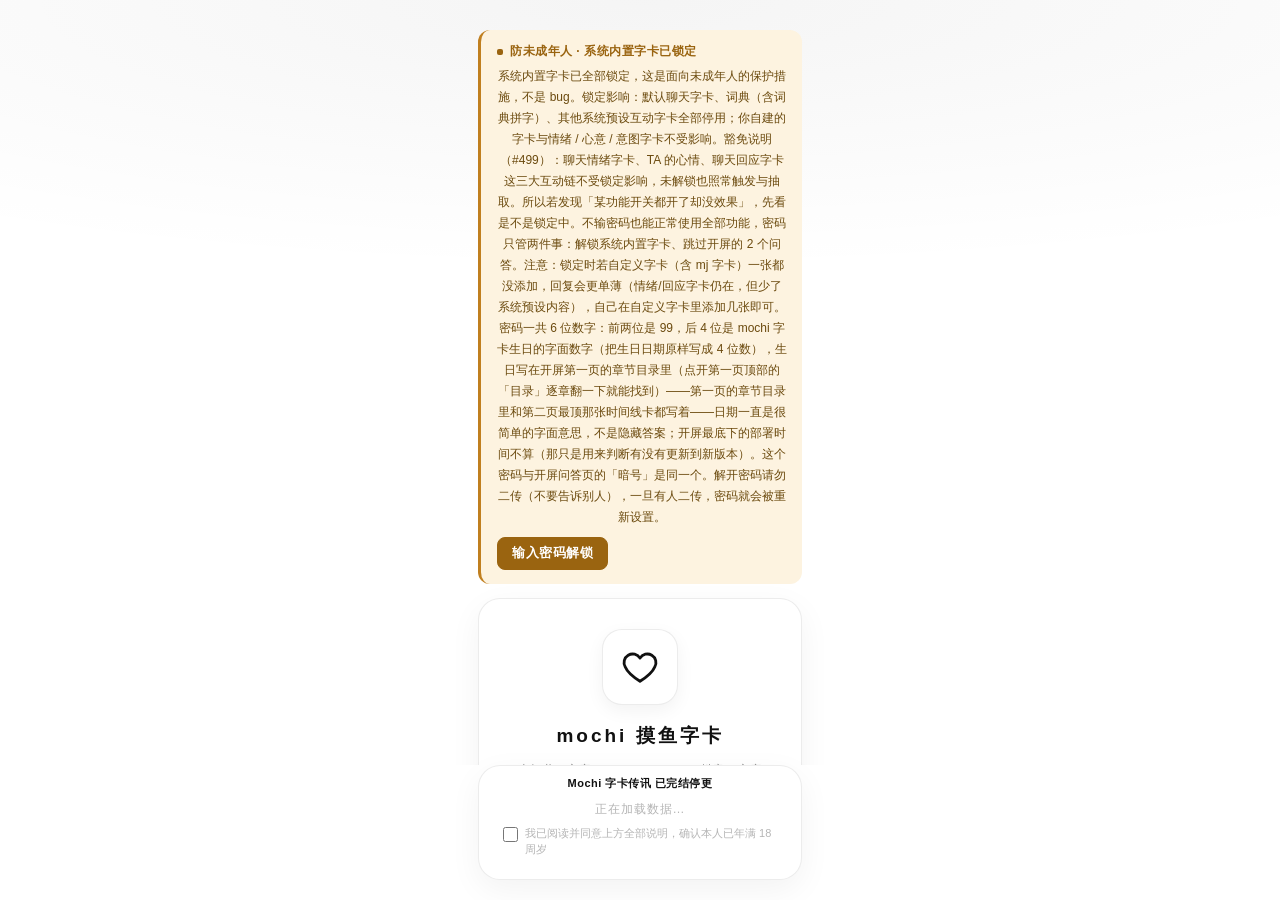
==== index.html @ 61e25085 "feat: update workspace Co-authored-by: traeagent <traeagent@users.noreply.github.com>" ====
<!DOCTYPE html>
<html lang="zh-CN">
<head>
<meta charset="UTF-8">
<meta name="viewport" content="width=device-width, initial-scale=1.0, minimum-scale=1.0, maximum-scale=1.0, user-scalable=no, viewport-fit=cover, interactive-widget=resizes-visual">
<title>辰光玥影</title>
<meta name="description" content="字卡传讯">
<meta name="theme-color" content="#e9e9e9">
<link rel="manifest" href="./manifest.json">
<!-- v3.5.158：站点图标用带 mochi 字母的 icon-512——Chrome 安卓通知左侧小图标取自站点图标 -->
<link rel="icon" type="image/png" sizes="512x512" href="./icon-512.png">
<link rel="icon" type="image/png" sizes="192x192" href="./icon-192.png">
<link rel="apple-touch-icon" href="./icon-180.png">
<meta name="apple-mobile-web-app-capable" content="yes">
<meta name="mobile-web-app-capable" content="yes">
<meta name="apple-mobile-web-app-status-bar-style" content="black-translucent">
<meta name="apple-mobile-web-app-title" content="Mochi">
<meta name="format-detection" content="telephone=no,address=no,email=no">
<!-- v3.6.x：全局无 Referer——网易云外链（music.163.com/song/media/outer/url）
     对带 Referer 的请求返回 403（防盗链），移动端 WebView/Edge 对
     audio.referrerPolicy 属性支持不完整，页面级 meta 是更可靠的保证 -->
<meta name="referrer" content="no-referrer">
<!-- v3.27.x 三档主题的启动落位（#252 收口）：浅色/深色按存储直挂；auto 档此前头部
     脚本只认 dark、系统深色的 auto 用户会先白闪再由 personalize.js 纠正（FOUC）。
     另：旧版本残留的 data-theme 属性在此强制清掉，保证「选浅色」真回浅色。 -->
<script>try{var _tm=localStorage.getItem('xy-home-v2:theme-mode');if(_tm==='dark'||(_tm!=='light'&&window.matchMedia&&matchMedia('(prefers-color-scheme: dark)').matches))document.documentElement.setAttribute('data-theme','dark');else document.documentElement.removeAttribute('data-theme');}catch(e){}</script>
<style>
* { margin:0; padding:0; box-sizing:border-box; -webkit-tap-highlight-color:transparent; }
:root {
color-scheme:only light;
--ink:#111111; --muted:#8a8a8a; --line:#e6e6e6;
--page-bg:#e9e9e9; --page-bg-grad:#f6f6f6;
--phone-bg-a:#ffffff; --phone-bg-b:#f2f2f2; --phone-inset:#e8e8e8;
--card-bg:#ffffff; --card-bg-97:rgba(255,255,255,.97); --card-border:rgba(0,0,0,.1); --card-shadow:rgba(0,0,0,.04);
--input-bg:#ffffff; --input-border:#e0e0e0; --input-focus-border:#999;
--btn-bg:#111111; --btn-ink:#ffffff; --btn-cancel-bg:#eeeeee; --btn-cancel-ink:#555555;
--overlay-bg:rgba(0,0,0,.35); --static-bg:rgba(0,0,0,.04); --track-bg:#e0e0e0;
--hint-ink:#b5b5b5; --soft-ink:#555555; --pill-border:#ddd;
--danger-soft:#fff5f5; --danger-ink:#a32d2d;
--glass-bg:rgba(255,255,255,.92);
--bg-a:#ffffff; --bg-b:#ffffff;
--shadow-strong:rgba(0,0,0,.12);
--desk-font-scale:1;
--desk-card-scale:1;
}
[data-theme="dark"] {
color-scheme:dark;
--ink:#f0f0f0; --muted:#8a8a8a; --line:#333333;
--page-bg:#0c0c0c; --page-bg-grad:#1a1a1a;
--phone-bg-a:#1c1c1c; --phone-bg-b:#0e0e0e; --phone-inset:rgba(255,255,255,.08);
--card-bg:#1e1e1e; --card-bg-97:rgba(30,30,30,.97); --card-border:rgba(255,255,255,.1); --card-shadow:rgba(0,0,0,.4);
--input-bg:#2a2a2a; --input-border:#3a3a3a; --input-focus-border:#666;
--btn-bg:#f0f0f0; --btn-ink:#111111; --btn-cancel-bg:#2a2a2a; --btn-cancel-ink:#aaaaaa;
--overlay-bg:rgba(0,0,0,.6); --static-bg:rgba(255,255,255,.06); --track-bg:#3a3a3a;
--hint-ink:#666666; --soft-ink:#aaaaaa; --pill-border:#3a3a3a;
--danger-soft:rgba(163,45,45,.18); --danger-ink:#ef9a9a;
--glass-bg:rgba(30,30,30,.92);
--bg-a:#1c1c1c; --bg-b:#0e0e0e;
--shadow-strong:rgba(0,0,0,.5);
}
html,body { overflow-x:hidden;
min-height:100vh;
font-family:'PingFang SC','Microsoft YaHei',-apple-system,sans-serif;
background:radial-gradient(80% 60% at 50% 0%, var(--page-bg-grad) 0%, transparent 60%), var(--page-bg);
display:flex; align-items:center; justify-content:center;
color:var(--ink);
-webkit-text-size-adjust:100%; text-size-adjust:100%;
overscroll-behavior:none;
}
* { -webkit-text-size-adjust:none; text-size-adjust:100%; }
body { height:100vh; padding:24px; box-sizing:border-box; margin:0; }
@supports (height: 100dvh) { body { height:100dvh; } }
html { margin:0; padding:0; }
.splash {
position:fixed; inset:0; z-index:999;
background:radial-gradient(130% 42% at 50% 0%, var(--sp-glow) 0%, transparent 72%), var(--card-bg);
display:flex; flex-direction:column; align-items:center;
transition:opacity .4s ease;
}
.splash.hide { opacity:0; pointer-events:none; display:none; }
.splash:not(.hide) ~ .phone { visibility:hidden; }
.splash-box {
flex:1; min-height:0; width:100%; overflow-y:auto;
display:flex; flex-direction:column; align-items:center;
box-sizing:border-box; text-align:center; padding:30px 18px 18px;
scrollbar-width:none; -ms-overflow-style:none;
}
.splash-box::-webkit-scrollbar { display:none; }
.splash-mustread { width:min(324px, 100%); box-sizing:border-box; display:flex; flex-direction:column; align-items:stretch; margin:0 0 14px; }
.splash-mustread > * { margin:0 0 14px !important; }
.splash-mustread > *:last-child { margin-bottom:0 !important; }
.splash-brandcard {
width:min(324px, 100%); box-sizing:border-box;
padding:30px 22px 24px;
background:var(--card-bg); border:1px solid var(--sp-line);
border-radius:22px;
box-shadow:0 10px 32px rgba(0,0,0,.05);
display:flex; flex-direction:column; align-items:center;
animation:splash-fade-up .6s ease .04s backwards;
}
.splash-brandcard .splash-logo {
width:76px; height:76px; margin:0 auto 18px;
border-radius:20px;
background:var(--card-bg); border:1px solid var(--sp-line);
box-shadow:0 6px 18px rgba(0,0,0,.05);
display:flex; align-items:center; justify-content:center;
animation:splash-pop .7s ease .1s backwards;
}
.splash-logo svg { width:38px; height:38px; }
.splash-title { font-size:19px; font-weight:800; letter-spacing:3px; color:var(--ink); }
.splash-brand { margin-top:10px; font-size:11px; color:var(--muted); letter-spacing:1.2px; line-height:1.9; }
.splash-source { margin-top:16px; padding-top:16px; border-top:1px solid var(--sp-line); text-align:center; width:100%; }
.splash-source-line { font-size:9px; color:var(--hint-ink); line-height:1.9; letter-spacing:0; white-space:nowrap; }
.splash-source-line.splash-clarify { white-space:normal; padding:0 14px; line-height:1.95; }
.splash-license .splash-source-line { white-space:normal; padding:0 14px; }
.splash-source-url { color:var(--ink); font-weight:600; }
.splash-footcard {
width:min(324px, 100%); box-sizing:border-box;
padding:10px 18px calc(12px + var(--mochi-safe-bottom,env(safe-area-inset-bottom,0px)));
background:var(--card-bg); border:1px solid var(--sp-line);
border-radius:22px;
box-shadow:0 10px 32px rgba(0,0,0,.05);
display:flex; flex-direction:column; align-items:center;
margin-bottom:calc(var(--mochi-safe-bottom,env(safe-area-inset-bottom,0px)) + 20px);
animation:splash-fade-up .6s ease .4s backwards;
}
.splash-ver {
display:flex; flex-flow:row wrap; align-items:baseline; justify-content:center; gap:1px 8px;
line-height:1.4;
}
.splash-ver .sv-app { font-size:11px; font-weight:700; color:var(--ink); letter-spacing:.5px; }
.splash-notice {
margin:16px auto 0; width:min(324px, 100%); text-align:left;
background:var(--card-bg); border:1px solid var(--sp-line);
border-radius:22px; padding:22px 20px 24px;
box-shadow:0 10px 32px rgba(0,0,0,.05);
animation:splash-fade-up .6s ease .32s backwards;
}
.splash-notice-title { font-size:15px; font-weight:800; color:var(--ink); text-align:center; margin-bottom:6px; letter-spacing:2px; }
.splash-notice-sub { font-size:10.5px; font-weight:600; color:var(--muted); text-align:center; margin-bottom:18px; letter-spacing:1.5px; }
.splash-notice-list p { font-size:12px; line-height:1.8; color:var(--soft-ink); }
.splash { --sp-ink:#111111; --sp-soft:rgba(17,17,17,.055); --sp-line:rgba(17,17,17,.08); --sp-glow:rgba(17,17,17,.045); }
[data-theme="dark"] .splash { --sp-ink:#e8e8e8; --sp-soft:rgba(255,255,255,.075); --sp-line:rgba(255,255,255,.12); --sp-glow:rgba(255,255,255,.05); }
.splash-alert {
margin:0 0 14px; padding:12px 15px 13px 16px;
background:var(--sp-soft); border-left:3px solid var(--sp-ink); border-radius:12px;
}
.splash-alert .splash-alert-t {
font-size:12px; font-weight:800; color:var(--sp-ink); letter-spacing:.5px; margin-bottom:6px;
display:flex; align-items:center; gap:7px;
}
.splash-alert .splash-alert-t::before { content:""; width:6px; height:6px; flex:none; border-radius:2px; background:var(--sp-ink); }
.splash-alert p { font-size:12px; line-height:1.75; color:var(--soft-ink); }
.splash-alert p + p { margin-top:6px; }
.splash-alert strong { color:var(--ink); font-weight:800; }
.splash-alert.splash-cardlock { background:#fdf3e0; border-left:3px solid #c07f1f; border-radius:12px; padding:13px 15px 14px 16px; }
.splash-alert.splash-cardlock .splash-alert-t { color:#9a6410; }
.splash-alert.splash-cardlock .splash-alert-t::before { background:#9a6410; }
.splash-alert.splash-cardlock p { color:#6b4a0e; }
.cardlock-actions { margin-top:9px; display:flex; gap:8px; flex-wrap:wrap; user-select:none; -webkit-user-select:none; -webkit-touch-callout:none; touch-action:manipulation; }
.cardlock-btn {
appearance:none; border:1.5px solid #9a6410; background:#9a6410; color:#fff;
font-size:12.5px; font-weight:800; padding:7px 14px; border-radius:8px; letter-spacing:.5px;
}
.cardlock-btn.cardlock-btn-ghost { background:transparent; color:#9a6410; }
.cardlock-state { font-size:12px; font-weight:700; color:#9a6410; margin-top:8px; min-height:1em; }
[data-theme="dark"] .splash-alert.splash-cardlock { background:rgba(192,127,31,.15); border-color:#d99a3a; }
[data-theme="dark"] .splash-alert.splash-cardlock .splash-alert-t { color:#eebb60; }
input.mochi-pick-surface::file-selector-button { display:none; }
input.mochi-pick-surface::-webkit-file-upload-button { display:none; }
[data-theme="dark"] .splash-alert.splash-cardlock .splash-alert-t::before { background:#eebb60; color:#3a2504; }
[data-theme="dark"] .splash-alert.splash-cardlock p { color:#ecd9b0; }
[data-theme="dark"] .cardlock-btn { background:#d99a3a; border-color:#d99a3a; color:#3a2504; }
[data-theme="dark"] .cardlock-btn.cardlock-btn-ghost { background:transparent; color:#eebb60; }
[data-theme="dark"] .cardlock-state { color:#eebb60; }
.splash.under-modal { z-index:80; }
.splash.under-modal ~ .phone { visibility:visible; }
.splash-sec-wrap { counter-reset: notice; }
.splash-sec-wrap + .splash-sec-wrap { margin-top:16px; }
.splash-toc {
margin:0 0 16px;
border:1px solid var(--sp-line); border-radius:14px; overflow:hidden;
background:var(--card-bg);
}
.splash-toc-head {
display:flex; align-items:center; justify-content:space-between; gap:8px;
width:100%; padding:13px 15px;
font-size:13px; font-weight:800; letter-spacing:.5px;
color:var(--ink); background:transparent; border:0; text-align:left;
cursor:pointer; user-select:none; -webkit-tap-highlight-color:transparent;
transition:background .2s ease;
}
.splash-toc-head:active { background:var(--sp-soft); }
.splash-toc-chev {
display:inline-block; width:auto; padding:2px 2px 0; text-align:center;
font-size:11px; line-height:1; color:var(--muted); transition:transform .25s ease;
}
.splash-toc.open .splash-toc-chev { transform:rotate(180deg); }
.splash-toc-body { display:none; border-top:1px solid var(--sp-line); counter-reset: toc; }
.splash-toc.open .splash-toc-body { display:block; }
.splash-toc-chip {
display:flex; align-items:center; gap:10px;
width:100%; padding:12px 15px;
font-size:12px; font-weight:700; line-height:1.2; letter-spacing:.4px;
color:var(--muted); background:transparent; border:0; border-bottom:1px solid var(--sp-line);
text-align:left; cursor:pointer; user-select:none; -webkit-tap-highlight-color:transparent;
transition:color .2s ease, background .2s ease;
}
.splash-toc-chip::before {
counter-increment:toc; content:counter(toc, decimal-leading-zero);
display:inline-block; min-width:20px;
font-size:10px; font-weight:800; letter-spacing:0; color:var(--hint-ink);
font-variant-numeric:tabular-nums;
}
.splash-toc-chip:last-child { border-bottom:0; }
.splash-toc-chip:active { background:var(--sp-soft); }
.splash-toc-chip.active { color:var(--ink); font-weight:800; background:var(--sp-soft); }
.splash-toc-chip.active::before { color:var(--sp-ink); }
.splash-sec-collapsible {
border-radius:14px; overflow:hidden;
background:var(--sp-soft); border:1px solid var(--sp-line);
scroll-margin-top:12px; }
[data-theme="dark"] .splash-sec-collapsible { border-color:var(--sp-line); }
.splash-sec-collapsible .splash-sec {
margin:0; padding:13px 14px; cursor:pointer; user-select:none; -webkit-tap-highlight-color:transparent;
}
.splash-sec-collapsible .splash-sec::after {
content:""; margin-left:auto;
width:7px; height:7px; border-right:1.5px solid var(--sp-ink);
border-bottom:1.5px solid var(--sp-ink);
transform:rotate(-45deg); transition:transform .2s ease;
flex-shrink:0; opacity:.55;
}
.splash-sec-collapsible.is-collapsed .splash-sec-content { display:none; }
.splash-sec-collapsible:not(.is-collapsed) .splash-sec::after { transform:rotate(45deg); }
.splash-sec-collapsible .splash-sec-content {
padding:4px 16px 14px;
background:var(--card-bg);
border-top:1px solid rgba(127,127,127,.1);
}
.splash-sec {
display:flex; align-items:center; gap:9px;
margin-bottom:10px; font-size:13.5px; font-weight:800; color:var(--ink); letter-spacing:.5px;
}
.splash-sec::before { content:""; width:3px; height:15px; border-radius:2px; background:var(--sp-ink); flex-shrink:0; }
.splash-sub { margin:14px 0 7px; font-size:11.5px; font-weight:800; color:var(--ink); letter-spacing:.5px; }
.splash-item { counter-increment:notice; position:relative; padding-left:24px; margin-bottom:10px; line-height:1.75; }
.splash-item:last-child { margin-bottom:0; }
.splash-item::before {
content:counter(notice);
position:absolute; left:0; top:2px;
min-width:17px; height:17px; line-height:16px; text-align:center;
box-sizing:border-box; padding:0 2px; border-radius:9px;
background:var(--sp-soft); color:var(--sp-ink);
font-size:10px; font-weight:800;
}
.splash-notice-list .splash-hl { color:#e8590c; font-weight:800; }
.splash-bullet { position:relative; padding-left:24px; margin-bottom:7px; line-height:1.75; }
.splash-bullet::before {
content:"·"; position:absolute; left:8px; top:-1px;
font-size:15px; font-weight:800; color:var(--sp-ink); line-height:1.6;
}
.splash-enter {
display:inline-block; margin-top:16px; padding:11px 44px;
background:var(--btn-bg); color:var(--btn-ink); font-size:13px; font-weight:700;
border-radius:99px; letter-spacing:3px; cursor:pointer;
-webkit-tap-highlight-color:transparent; user-select:none;
box-shadow:0 8px 22px rgba(0,0,0,.16);
transition:opacity .35s ease, transform .12s ease;
}
.splash-enter:active { opacity:.75; transform:scale(.97); }
.splash-enter.is-disabled { opacity:.3; box-shadow:none; pointer-events:none; }
.splash-enter[hidden] { display:none; }
.splash-enter-hint {
margin-top:8px; font-size:11px; color:var(--hint-ink); letter-spacing:1px;
}
.splash-enter-hint[hidden] { display:none; }
.splash-age {
display:flex; align-items:flex-start; gap:7px;
margin-top:8px; padding:0 6px;
font-size:11px; line-height:1.4; color:var(--hint-ink);
cursor:pointer; -webkit-tap-highlight-color:transparent; user-select:none;
}
.splash-age input[type="checkbox"] {
flex:none; width:15px; height:15px; margin:1px 0 0;
accent-color:var(--btn-bg); cursor:pointer;
}
.splash-age[hidden] { display:none; }
.splash-fold-toggle {
margin:8px auto 0; padding:6px 18px; text-align:center;
font-size:13px; color:var(--hint-ink); cursor:pointer;
border:1px solid var(--card-border,#ddd); border-radius:8px;
background:var(--card-bg,#f8f8f8); -webkit-tap-highlight-color:transparent;
user-select:none;
}
.splash-fold-toggle[hidden] { display:none; }
.splash-box.splash-folded .splash-notice { display:none; }
.splash-btns {
display:flex; align-items:center; justify-content:center; gap:10px;
margin-top:10px;
}
.splash-btns .splash-enter { margin-top:0; }
.splash-loading {
margin-top:10px; font-size:12px; color:var(--hint-ink); letter-spacing:1px;
}
.splash-loading::after {
content:'···';
display:inline-block; width:0; overflow:hidden; vertical-align:bottom;
text-align:left; letter-spacing:1px;
animation:splashDots 1.2s steps(3,end) infinite;
}
@keyframes splashDots { 0% { width:0; } 100% { width:3.2em; } }
.splash-loading[hidden] { display:none; }
.splash-loading-sub {
margin:7px auto 0; max-width:264px;
font-size:10.5px; line-height:1.55; letter-spacing:.2px;
color:var(--hint-ink); opacity:.9;
}
.splash-loading-sub[hidden] { display:none; }
.mochi-data-loading {
margin:18px auto; padding:2px 12px; max-width:280px;
font-size:12px; line-height:1.6; letter-spacing:.5px; text-align:center;
color:var(--hint-ink); opacity:.85;
}
.mochi-data-loading::after {
content:'···';
display:inline-block; width:0; overflow:hidden; vertical-align:bottom;
text-align:left; letter-spacing:1px;
animation:splashDots 1.2s steps(3,end) infinite;
}
.splash-force-enter {
margin-top:10px; font-size:11px; color:var(--hint-ink); letter-spacing:1px;
text-decoration:underline; cursor:pointer; -webkit-tap-highlight-color:transparent;
}
.splash-force-enter:active { opacity:.6; }
.splash-force-enter[hidden] { display:none; }
.splash-mandatory {
position:absolute; inset:0; z-index:20;
background:var(--card-bg);
display:flex; flex-direction:column;
box-sizing:border-box;
padding:22px 18px calc(22px + var(--mochi-safe-bottom,env(safe-area-inset-bottom,0px)));
}
.splash-mandatory[hidden] { display:none; }
.splash-mandatory-scroll {
flex:1; min-height:0; width:min(322px, 100%); margin:0 auto;
overflow-y:auto; box-sizing:border-box; padding:4px 2px 16px;
scrollbar-width:none; -ms-overflow-style:none;
}
.splash-mandatory-scroll::-webkit-scrollbar { display:none; }
.splash-mandatory-head { text-align:center; margin-bottom:16px; }
.splash-mandatory-title { font-size:15px; font-weight:800; color:var(--ink); letter-spacing:1.5px; }
.splash-mandatory-sub { margin-top:6px; font-size:10.5px; font-weight:600; color:var(--muted); letter-spacing:1px; line-height:1.6; }
.splash-mandatory-card {
margin-bottom:14px; padding:13px 15px 14px;
background:var(--sp-soft); border-left:3px solid var(--sp-ink); border-radius:10px;
}
.splash-mandatory-date { font-size:10px; font-weight:700; color:var(--hint-ink); letter-spacing:1px; margin-bottom:6px; }
.splash-mandatory-h { font-size:13.5px; font-weight:800; color:var(--ink); letter-spacing:.5px; margin-bottom:9px; }
.splash-mandatory-body p { font-size:12px; line-height:1.85; color:var(--soft-ink); }
.splash-mandatory-body p + p { margin-top:6px; }
.splash-mandatory-body .mnum { padding-left:14px; position:relative; font-weight:700; color:var(--ink); }
.splash-mandatory-body .mnum::before { content:"·"; position:absolute; left:3px; top:0; color:var(--sp-ink); font-weight:800; }
.splash-mandatory-body .mtag { text-align:right; font-size:10.5px; color:var(--hint-ink); margin-top:10px; }
.splash-mandatory-fold { margin-bottom:14px; }
.splash-mandatory-fold-sum {
display:flex; align-items:center; justify-content:space-between; gap:8px;
padding:12px 15px; font-size:11.5px; font-weight:700; letter-spacing:.3px; color:var(--ink);
background:var(--sp-soft); border-left:3px solid var(--hint-ink); border-radius:10px;
cursor:pointer; list-style:none; -webkit-tap-highlight-color:transparent;
}
.splash-mandatory-fold-sum::-webkit-details-marker { display:none; }
.splash-mandatory-fold-sum::after { content:"▾"; font-size:11px; color:var(--hint-ink); }
.splash-mandatory-fold[open] > .splash-mandatory-fold-sum { margin-bottom:12px; }
.splash-mandatory-fold[open] > .splash-mandatory-fold-sum::after { content:"▴"; }
.splash-mandatory-end { text-align:center; font-size:11px; color:var(--hint-ink); letter-spacing:2px; padding:2px 0 4px; }
.splash-mandatory-foot {
width:min(322px, 100%); margin:0 auto; box-sizing:border-box;
display:flex; flex-direction:column; align-items:center;
padding:12px 18px 0;
}
.splash-mandatory-hint { margin-bottom:12px; font-size:11px; color:var(--hint-ink); letter-spacing:1px; }
.splash-mandatory-hint[hidden] { display:none; }
.splash-mandatory-enter {
display:inline-block; padding:12px 34px;
background:var(--btn-bg); color:var(--btn-ink); font-size:13px; font-weight:700;
border-radius:99px; letter-spacing:2px; cursor:pointer;
-webkit-tap-highlight-color:transparent; user-select:none;
box-shadow:0 3px 10px rgba(0,0,0,.12);
transition:opacity .35s ease, transform .12s ease;
}
.splash-mandatory-enter:active { opacity:.75; transform:scale(.97); }
.splash-mandatory-enter.is-disabled { opacity:.3; box-shadow:none; pointer-events:none; }
@keyframes splash-pop {
0% { transform:scale(.8); opacity:0; }
100% { transform:scale(1); opacity:1; }
}
@keyframes splash-fade-up {
0% { opacity:0; transform:translateY(14px); }
100% { opacity:1; transform:translateY(0); }
}
.phone {
box-sizing:border-box;
width:390px; max-width:100vw; flex-shrink:0; position:relative;
height:min(844px, calc(100dvh - 48px));
height:min(844px, calc(100vh - 48px));
min-height:min(120px, 18vh);
min-height:min(120px, 18dvh);
border-radius:44px; padding:16px calc(18px + var(--mochi-side-adj,0px)) 18px;
display:flex; flex-direction:column;
overflow:hidden; overflow:clip;
box-shadow:0 30px 70px rgba(0,0,0,.1), inset 0 0 0 1px var(--phone-inset);
background:
linear-gradient(168deg, var(--bg-a, #ffffff) 0%, var(--bg-b, #f2f2f2) 100%);
}
@media (max-width: 900px) {
html, body { padding:0; min-height:100vh; min-height:100svh; min-height:100dvh; background:var(--bg-b, #fff); }
html:not(.ios-pwa-standalone), html:not(.ios-pwa-standalone) body { overflow:hidden; align-items:flex-start; }
.phone {
box-sizing:border-box;
width:100vw; height:100vh;
border-radius:0; box-shadow:none;
padding:0 calc(18px + var(--mochi-side-adj,0px)) 18px;
}
@supports (height: 100dvh) { .phone { height:100svh; height:100dvh; } }
.statusbar {
padding-top:max(calc(14px + var(--mochi-safe-top, env(safe-area-inset-top, 0px))), 14px);
padding-bottom:10px;
}
}
html.force-mobile, html.force-mobile body { padding:0; min-height:100vh; min-height:100svh; min-height:100dvh; background:var(--bg-b, #fff); }
html.force-mobile:not(.ios-pwa-standalone), html.force-mobile:not(.ios-pwa-standalone) body { overflow:hidden; align-items:flex-start; }
html.force-mobile .phone {
box-sizing:border-box;
width:100vw; height:100vh;
border-radius:0; box-shadow:none;
padding:0 calc(18px + var(--mochi-side-adj,0px)) 18px;
}
@supports (height: 100dvh) { html.force-mobile .phone { height:100svh; height:100dvh; } }
html.force-mobile .statusbar {
padding-top:max(calc(14px + var(--mochi-safe-top, env(safe-area-inset-top, 0px))), 14px);
padding-bottom:10px;
}
html.force-mobile .phone input:not([readonly]):not([type="checkbox"]):not([type="radio"]):not([type="range"]):not([type="file"]):not([type="color"]):not([type="hidden"]):not([type="date"]):not([type="time"]):not([type="datetime-local"]):not([type="month"]):not([type="week"]):not([type="button"]):not([type="submit"]):not([type="reset"]),
html.force-mobile .phone textarea:not([readonly]),
html.force-mobile .phone select,
html.force-mobile .phone [contenteditable="true"] { font-size:16px; }
html.force-mobile, html.force-mobile body, html.force-mobile * { touch-action: manipulation; }
html.force-mobile, html.force-mobile body, html.force-mobile .phone, html.force-mobile img { -webkit-touch-callout:none; }
html.force-mobile .tabbar { margin-bottom:var(--mochi-safe-bottom,env(safe-area-inset-bottom,0px)); }
html.force-mobile .phone .page.full .chat-input-row {
margin: 0; border-radius: 0;
border-left: none; border-right: none; border-bottom: none;
padding-left: 12px; padding-right: 12px; padding-top: 10px;
padding-bottom: calc(10px + var(--mochi-safe-bottom,env(safe-area-inset-bottom,0px)));
}
html.force-mobile .phone .page.full .chat-head { padding-top: calc(10px + var(--mochi-safe-top, env(safe-area-inset-top, 0px))); }
html.force-mobile .phone .page.full { padding-bottom: 0; }
html.force-mobile #page-chat { background: var(--page-bg-grad); }
html.force-mobile button, html.force-mobile .app, html.force-mobile .set-row,
html.force-mobile .tab, html.force-mobile .msg, html.force-mobile .feed-post,
html.force-mobile .mail-item { -webkit-tap-highlight-color:transparent; }
.fs-active .phone, .fs-css-active .phone {
width:100vw; height:100vh;
max-width:none; border-radius:0; box-shadow:none;
padding:0 calc(18px + var(--mochi-side-adj,0px)) 18px;
}
@supports (height: 100dvh) { .fs-active .phone, .fs-css-active .phone { height:100svh; height:100dvh; } }
@media (display-mode: fullscreen) {
.phone {
width:100vw; height:100vh;
max-width:none; border-radius:0; box-shadow:none;
padding:0 calc(18px + var(--mochi-side-adj,0px)) 18px;
}
@supports (height: 100dvh) { .phone { height:100svh; height:100dvh; } }
}
html.ios-vv-fit:not(.ios-pwa-standalone) .phone,
html.tablet.ios-vv-fit:not(.ios-pwa-standalone) .phone { height:min(var(--mochi-ios-h, 100vh), 100vh); }
@supports (height: 100dvh) {
html.ios-vv-fit:not(.ios-pwa-standalone) .phone,
html.tablet.ios-vv-fit:not(.ios-pwa-standalone) .phone { height:min(var(--mochi-ios-h, 100dvh), 100dvh); }
}
.ios-pwa-standalone .phone,
html.tablet.ios-pwa-standalone .phone { height:min(100vh, var(--mochi-ios-h, 100vh)); }
@supports (height: 100dvh) {
.ios-pwa-standalone .phone,
html.tablet.ios-pwa-standalone .phone { height:min(100vh, var(--mochi-ios-h, 100dvh)); }
}
.ios-pwa-standalone.ios-fs-active .phone,
html.tablet.ios-pwa-standalone.ios-fs-active .phone {
height:var(--mochi-ios-h, 100vh);
padding-top:max(var(--mochi-safe-top, env(safe-area-inset-top, 0px)), 12px);
padding-bottom:0;
}
html.ios-pwa-standalone.ios-fs-active,
html.ios-pwa-standalone.ios-fs-active body { height:var(--mochi-ios-h, 100vh); min-height:0; overflow:hidden;
}
html.ios-pwa-standalone,
html.ios-pwa-standalone body { background: var(--bg-b); }
html.ios-pwa-standalone.ios-cover-top,
html.ios-pwa-standalone.ios-cover-top body { height:var(--mochi-ios-h, 100vh); min-height:0; align-items:flex-start; }
@supports (height: 100dvh) { html.ios-pwa-standalone.ios-cover-top body { height:var(--mochi-ios-h, 100dvh); } }
@media (display-mode: standalone) {
html, body { background: var(--bg-b); }
}
@media (max-width: 900px) {
.phone input:not([readonly]):not([type="checkbox"]):not([type="radio"]):not([type="range"]):not([type="file"]):not([type="color"]):not([type="hidden"]):not([type="date"]):not([type="time"]):not([type="datetime-local"]):not([type="month"]):not([type="week"]):not([type="button"]):not([type="submit"]):not([type="reset"]),
.phone textarea:not([readonly]),
.phone select,
.phone [contenteditable="true"] {
font-size:16px;
}
html, body, * { touch-action: manipulation; }
html, body, .phone, img { -webkit-touch-callout:none; }
}
@media (max-width: 900px) {
.tabbar {
margin-bottom:var(--mochi-safe-bottom,env(safe-area-inset-bottom,0px));
}
.phone .page.full .chat-input-row {
margin: 0;
border-radius: 0;
border-left: none; border-right: none; border-bottom: none;
padding-left: 12px; padding-right: 12px;
padding-top: 10px;
padding-bottom: calc(10px + var(--mochi-safe-bottom,env(safe-area-inset-bottom,0px)));
}
.phone .page.full .chat-head { padding-top: calc(10px + var(--mochi-safe-top, env(safe-area-inset-top, 0px))); }
.phone .page.full { padding-bottom: 0; }
#page-chat { background: var(--page-bg-grad); }
.phone .chat-input { will-change:transform; }
.phone .chat-input:focus { transform: translateZ(0); }
}
@media (display-mode: fullscreen) {
.phone .page.full .chat-head { padding-top: max(env(safe-area-inset-top, 0px), 12px); }
.phone .page.full .gs-title, .phone .page.full .card-tabs,
.phone .page.full .div-h-title, .phone .page.full .stats-top-name { padding-top: max(env(safe-area-inset-top, 0px), 12px); }
}
.fs-active .phone .page.full .chat-head { padding-top: max(env(safe-area-inset-top, 0px), 12px); }
.fs-active .phone .page.full .gs-title, .fs-active .phone .page.full .card-tabs,
.fs-active .phone .page.full .div-h-title, .fs-active .phone .page.full .stats-top-name { padding-top: max(env(safe-area-inset-top, 0px), 12px); }
html.ios-native-fs .phone .page.full .chat-head,
html.ios-native-fs .phone .page.full .gs-title,
html.ios-native-fs .phone .page.full .card-tabs,
html.ios-native-fs .phone .page.full .div-h-title,
html.ios-native-fs .phone .page.full .stats-top-name { padding-top: 10px; }
.ios-fs-active .phone .page.full .chat-head,
.ios-fs-active .phone .page.full .gs-title,
.ios-fs-active .phone .page.full .card-tabs,
.ios-fs-active .phone .page.full .div-h-title,
.ios-fs-active .phone .page.full .stats-top-name { padding-top: 10px; }
html.ios-fs-active .phone .statusbar { padding-top:14px; }
html.tablet.ios-pwa-standalone.ios-fs-active .phone .statusbar { display:none; }
@media (max-width: 900px) {
.fs-css-active .phone { padding-top: max(env(safe-area-inset-top, 0px), 12px); }
}
html.tablet body { padding:0; }
html.tablet .phone {
width:100vw; max-width:none; flex-shrink:0;
height:100vh;
border-radius:0; box-shadow:none;
padding:0 calc(18px + var(--mochi-side-adj,0px)) 18px;
}
@supports (height: 100dvh) { html.tablet .phone { height:100svh; height:100dvh; } }
html.tablet .phone.no-statusbar { padding:0; }
html.tablet .statusbar {
padding-top:max(calc(14px + var(--mochi-safe-top, env(safe-area-inset-top, 0px))), 14px);
padding-bottom:10px;
}
html.tablet.fs-active .phone, html.tablet.fs-css-active .phone { width:100vw; max-width:none; }
html.tablet.ios-fs-active .phone { width:100vw; max-width:none; }
@media (display-mode: fullscreen) { html.tablet .phone { width:100vw; max-width:none; } }
html.tablet.ios-fs-active .phone { padding-top:max(env(safe-area-inset-top, 0px), 12px); }
html.tablet .phone .page.full .chat-input-row {
margin:0; border-radius:0;
border-left:none; border-right:none; border-bottom:none;
padding-left:12px; padding-right:12px;
padding-top:10px;
padding-bottom:calc(10px + var(--mochi-safe-bottom,env(safe-area-inset-bottom,0px)));
}
html.tablet .phone .page.full .chat-head { padding-top:calc(10px + var(--mochi-safe-top, env(safe-area-inset-top, 0px))); }
html.tablet .phone .page.full { padding-bottom:0; }
html.tablet #page-chat { background:var(--page-bg-grad); }
html.tablet .tabbar { margin-bottom:var(--mochi-safe-bottom,env(safe-area-inset-bottom,0px)); }
html.tablet .app .app-ico { width:64px; height:64px; }
html.tablet .app .app-name { font-size:12px; }
html.tablet .msg:not(.msg-ask):not(.msg-center) { max-width:70%; }
html.tablet .modal { width:min(320px, 82vw); }
html.tablet .phone input:not([readonly]):not([type="checkbox"]):not([type="radio"]):not([type="range"]):not([type="file"]):not([type="color"]):not([type="hidden"]):not([type="date"]):not([type="time"]):not([type="datetime-local"]):not([type="month"]):not([type="week"]):not([type="button"]):not([type="submit"]):not([type="reset"]),
html.tablet .phone textarea:not([readonly]),
html.tablet .phone select,
html.tablet .phone [contenteditable="true"] { font-size:16px; }
html.tablet, html.tablet * { touch-action:manipulation; }
html.tablet body, html.tablet .phone, html.tablet img { -webkit-touch-callout:none; }
@media (orientation: landscape) and (min-width: 1024px) {
html.tablet .phone { width:100vw; } html.tablet .msg:not(.msg-ask):not(.msg-center) { max-width:min(70%, 460px); }
html.tablet .modal { width:min(360px, 82vw); }
}
.cc-import-progress {
position:fixed; inset:0; z-index:99999;
background:rgba(0,0,0,.45);
display:flex; align-items:center; justify-content:center;
}
.cc-import-progress[hidden] { display:none; }
.cc-ip-box {
width:min(280px, 84vw); background:var(--card-bg); border-radius:18px;
padding:22px 20px 18px; text-align:center;
box-shadow:0 20px 50px rgba(0,0,0,.18);
}
.cc-ip-title { font-size:15px; font-weight:700; margin-bottom:12px; }
.cc-ip-bar {
height:8px; border-radius:99px; background:var(--track-bg); overflow:hidden; margin:14px 0 10px;
}
.cc-ip-fill {
height:100%; width:0%; border-radius:99px; background:var(--btn-bg);
transition:width .25s ease;
}
.cc-ip-sub { font-size:12px; color:var(--muted); min-height:16px; }
@media (max-width: 900px) {
button, .app, .set-row, .tab, .msg, .feed-post, .mail-item {
-webkit-tap-highlight-color:transparent;
}
}
body.scroll-lock { overflow:hidden; }
body.scroll-lock .page { overflow:hidden; }
.ce-box {
white-space:pre-wrap; word-break:break-word; outline:none;
caret-color:var(--ink); line-height:1.5;
}
.ce-box:empty::before {
content:attr(data-ph); color:var(--hint-ink); pointer-events:none;
}
input.ce-ghost, textarea.ce-ghost {
position:absolute; top:0; left:0; width:1px !important; height:1px !important;
min-height:0 !important; max-height:none !important;
overflow:hidden; opacity:0; pointer-events:none; padding:0; border:0;
}
#tc-mask, #call-mask, #feed-notice-panel, #poke-card, #emoji-panel, #chat-ask-panel, #qa-mask {
overscroll-behavior:contain;
}
.glass {
background: var(--glass-bg);
border: 1px solid var(--card-border);
box-shadow: 0 2px 8px var(--card-shadow);
}
.app-ico svg, .deco-avatar .ring svg, .chat-item .av svg, .chat-search svg,
.ch-back svg, .set-row .ico svg, .set-row .arrow svg, .msg-av svg,
.mw-btn, .mw-heart {
stroke: var(--ink);
}
.mw-bars { fill: var(--ink); }
.statusbar {
display:flex; align-items:center; justify-content:space-between;
padding:4px 4px 12px; font-size:13px; font-weight:600; z-index:2;
}
html.mochi-cover-top .phone .statusbar {
padding-top:max(calc(14px + var(--mochi-safe-top, 0px)), 14px);
}
html.ios-cover-top .phone { padding-bottom:0; }
html.ios-cover-top .phone .statusbar {
padding-top:max(calc(14px + var(--mochi-safe-top, 0px)), 14px);
}
.chat-body { overflow-anchor: none; }
.chat-body.scroll-anchor-auto { overflow-anchor: auto; }
.statusbar .brand { font-weight:800; letter-spacing:.5px; max-width:60%; overflow:hidden; text-overflow:ellipsis; white-space:nowrap; }
.statusbar .sb-right { display:flex; align-items:center; gap:8px; }
.statusbar .icons { display:flex; gap:6px; align-items:center; }
.page { flex:1; display:flex; flex-direction:column; overflow-y:auto; z-index:2; padding-bottom:4px; }
.page[hidden] { display:none; }
.app[hidden] { display:none !important; }
.modal-mask {
position:absolute; inset:0; z-index:90;
background:var(--overlay-bg);
display:flex; align-items:center; justify-content:center;
}
.modal-mask[hidden] { display:none; }
.modal {
width:min(272px, 82vw);
max-height: min(78vh, calc(100% - 24px));
overflow-y:auto;
background:var(--card-bg-97);
border:1px solid var(--card-border);
border-radius:22px; padding:18px 18px 16px;
box-shadow:0 20px 50px var(--shadow-strong);
}
.modal-title { font-size:15px; font-weight:700; margin-bottom:12px; }
.modal-input {
width:100%; border:1px solid var(--input-border); border-radius:12px;
padding:10px 12px; font-size:14px; font-family:inherit;
outline:none; background:var(--input-bg); color:var(--ink);
}
.modal-input:focus { border-color:var(--input-focus-border); }
.modal-input[hidden] { display:none; }
.modal-textarea {
width:100%; border:1px solid var(--input-border); border-radius:12px;
padding:10px 12px; font-size:13px; font-family:inherit;
outline:none; background:var(--input-bg); color:var(--ink);
resize:vertical; min-height:64px; line-height:1.6;
}
.modal-textarea[hidden] { display:none; }
.modal-textarea:focus { border-color:var(--input-focus-border); }
.modal-textarea.ce-box {
max-height:38vh;
overflow-y:auto;
overscroll-behavior:auto;
}
.modal, .modal-textarea.ce-box {
scrollbar-width:none; -ms-overflow-style:none;
}
.modal::-webkit-scrollbar, .modal-textarea.ce-box::-webkit-scrollbar { display:none; }
.modal.modal--big { width:min(420px, 94vw); }
.modal.modal--big .modal-textarea,
.modal.modal--big .modal-textarea.ce-box { max-height:52vh; }
.modal-mask.modal-kb-dock { align-items: flex-start; }
.modal-mask.modal-kb-dock .modal { margin-top: max(10px, env(safe-area-inset-top, 0px)); }
.modal-swatches { display:flex; flex-wrap:wrap; gap:12px; margin-top:4px; }
.modal-swatches[hidden] { display:none; }
.modal-pills { display:flex; flex-wrap:wrap; gap:8px; margin-top:4px; }
.modal-pills[hidden] { display:none; }
.modal-group-chips {
display:flex; flex-wrap:wrap; gap:8px; margin-top:4px;
max-height:36vh; overflow-y:auto;
overscroll-behavior:auto;
}
.modal-group-chips[hidden] { display:none; }
.modal-group-chips .pill { flex:0 0 auto; }
.modal-slider { margin-top:6px; }
.modal-slider[hidden] { display:none; }
.ms-head { display:flex; justify-content:space-between; align-items:center; margin-bottom:2px; }
.ms-label { font-size:12px; color:var(--muted); }
.ms-val { font-size:13px; font-weight:700; color:var(--ink); min-width:40px; text-align:right; }
.ms-range {
width:100%; margin:6px 0; -webkit-appearance:none; appearance:none;
height:4px; border-radius:99px; background:var(--track-bg); outline:none;
}
.ms-range::-webkit-slider-thumb {
-webkit-appearance:none; appearance:none; width:22px; height:22px; border-radius:50%;
background:var(--btn-bg); border:3px solid var(--card-bg); box-shadow:0 1px 5px rgba(0,0,0,.3); cursor:pointer;
}
.ms-range::-moz-range-thumb {
width:16px; height:16px; border-radius:50%; background:var(--btn-bg);
border:3px solid var(--card-bg); box-shadow:0 1px 5px rgba(0,0,0,.3); cursor:pointer;
}
.ms-preview {
display:flex; align-items:center; gap:12px; margin-top:10px;
padding:10px 14px; background:var(--static-bg); border-radius:14px;
}
.ms-preview[hidden] { display:none; }
.ms-ico {
width:52px; height:52px; flex-shrink:0;
background:var(--glass-bg); border:1px solid var(--card-border);
box-shadow:0 3px 8px rgba(0,0,0,.08);
}
.ms-preview-txt { font-size:12px; color:var(--muted); }
.pill {
padding:8px 16px; font-size:13px; border-radius:99px;
border:1px solid var(--pill-border); background:var(--card-bg); color:var(--soft-ink);
cursor:pointer; font-family:inherit; font-weight:600;
}
.pill.on { background:var(--card-bg); color:var(--ink); border-color:var(--btn-bg); }
.sw {
width:42px; height:42px; border-radius:50%; cursor:pointer;
border:2px solid transparent; box-shadow:0 2px 6px rgba(0,0,0,.1);
}
.sw:hover { transform:scale(1.1); }
.sw.on { border-color:var(--ink); }
.modal-custom {
display:block; margin:12px auto 0; padding:6px 18px;
font-size:12px; color:var(--muted); background:transparent;
border:1px solid var(--pill-border); border-radius:99px; cursor:pointer; font-family:inherit;
}
.modal-custom:hover { color:var(--ink); border-color:#bbb; }
.modal-custom.on { color:var(--ink); border-color:var(--ink); }
.modal-custom[hidden] { display:none; }
.modal-btns { display:flex; gap:10px; margin-top:16px; }
.modal-btn {
flex:1; border:none; border-radius:12px; padding:11px;
font-size:14px; font-family:inherit; cursor:pointer;
}
.modal-btn.cancel { background:var(--btn-cancel-bg); color:var(--btn-cancel-ink); }
.modal-btn.ok { background:var(--btn-bg); color:var(--btn-ink); font-weight:600; }
.modal-btn.copy { background:var(--btn-bg); color:var(--btn-ink); font-weight:600; }
.modal-btn[hidden] { display:none; }
.page { scrollbar-width:none; -ms-overflow-style:none; }
.page::-webkit-scrollbar { display:none; }
.modal-select {
width:100%; border:1px solid var(--input-border); border-radius:12px;
padding:11px 13px; font-size:13px; font-family:inherit; background:var(--input-bg); color:var(--ink);
outline:none; margin-top:4px;
}
.modal-select[hidden] { display:none; }
.modal-select:focus { border-color:var(--input-focus-border); }
.modal-file {
display:block; margin:10px auto 0; padding:6px 16px;
font-size:12px; color:var(--soft-ink); background:transparent;
border:1px solid var(--pill-border); border-radius:10px; cursor:pointer; font-family:inherit;
}
.modal-file:hover { border-color:#999; color:var(--ink); }
.modal-file[hidden] { display:none; }
.modal-static {
font-size:14px; line-height:1.7; color:var(--ink);
background:var(--static-bg); border-radius:12px; padding:12px 14px;
margin-bottom:14px; white-space:pre-wrap; word-break:break-word;
}
.modal-static[hidden] { display:none; }
.modal-static { max-height:38vh; overflow-y:auto; overscroll-behavior:auto; }
.pwa-install {
position:fixed; right:16px; bottom:calc(16px + var(--mochi-safe-bottom,env(safe-area-inset-bottom,0px))); z-index:900;
display:flex; align-items:center; gap:6px;
background:var(--btn-bg); color:var(--btn-ink); border:none; border-radius:99px;
padding:11px 18px; font-size:13px; font-family:inherit; font-weight:600;
cursor:pointer; box-shadow:0 6px 20px rgba(0,0,0,.25);
}
.pwa-install svg { width:16px; height:16px; }
.pwa-install[hidden] { display:none; }
.pwa-ios-hint {
position:fixed; right:16px; bottom:calc(16px + var(--mochi-safe-bottom,env(safe-area-inset-bottom,0px))); z-index:900;
background:rgba(17,17,17,.92); color:#fff; border-radius:14px;
padding:12px 16px; font-size:12px; line-height:1.5; max-width:240px;
box-shadow:0 6px 20px rgba(0,0,0,.25); cursor:pointer;
}
.pwa-ios-hint[hidden] { display:none; }
.ver-update-bar {
position:fixed; top:0; left:0; right:0; z-index:998;
display:flex; align-items:center; justify-content:center; gap:10px;
padding:10px 14px;
padding-top:calc(10px + var(--mochi-safe-top, env(safe-area-inset-top, 0px)));
background:rgba(17,17,17,.94); color:#fff; font-size:13px;
box-shadow:0 4px 16px rgba(0,0,0,.25);
}
.ver-update-bar[hidden] { display:none; }
.ver-update-bar .vub-txt { font-weight:600; }
@media (min-width: 901px) {
html:not(.force-mobile):not(.tablet):not(.fs-active):not(.fs-css-active) .ver-update-bar { top: max(24px, 50vh - 422px); left: calc(50% - 195px); right: calc(50% - 195px); }
html:not(.force-mobile):not(.tablet):not(.fs-active):not(.fs-css-active) .pwa-install, html:not(.force-mobile):not(.tablet):not(.fs-active):not(.fs-css-active) .pwa-ios-hint { right: calc(50% - 179px); bottom: calc(max(24px, 50vh - 422px) + 16px); }
}
.ver-update-bar .vub-act {
flex-shrink:0; padding:5px 14px; border-radius:99px;
background:var(--card-bg); color:var(--ink); font-weight:700; cursor:pointer;
-webkit-tap-highlight-color:transparent;
}
.ver-update-bar .vub-act:active { opacity:.8; }
.ver-update-bar > b { flex:none; white-space:nowrap; }
#mem-warn-bar { flex-wrap:wrap; padding-right:48px; }
#mem-warn-bar .vub-txt { flex:1 1 100%; }
#mem-warn-bar #mem-warn-x { position:absolute; top:calc(9px + var(--mochi-safe-top, env(safe-area-inset-top, 0px))); right:10px; min-width:30px; text-align:center; font-size:18px; line-height:26px; }
#backup-remind-bar { background:linear-gradient(90deg,#e8382c,#f26a1b); box-shadow:0 4px 18px rgba(232,56,44,.45); }
#backup-remind-bar .vub-txt { color:#fff; font-weight:800; }
#backup-remind-bar .vub-act { background:#fff; color:#c92a1f; }
.modal.modal--warn { border-color:#e8382c; box-shadow:0 20px 50px rgba(232,56,44,.3); }
.modal.modal--warn .modal-title { color:#e8382c; }
.modal.modal--warn .modal-static { background:rgba(232,56,44,.1); border:1px solid rgba(232,56,44,.35); border-left:4px solid #e8382c; }
.modal.modal--warn .modal-static .modal-static-key { color:#c92a1f; font-weight:700; }
.poke-card-scroll, .tc-body, .mg-list, .emoji-groups,
.card-list, .mem-scroll, .cal-scroll, .div-scroll, .gs-scroll,
.chat-search, .fav-list, .feed-list, .mail-list, .qa-body,
.sm-list, .music-list, .feed-notice-panel, .feed-comment-panel,
.emoji-panel, #com-sticker-list, .chat-draft-items {
overscroll-behavior: contain;
}
.tc-hint, .tc-q, .tc-opt, .qa-q, .cal-message, .mem-next,
.div-card-meaning, .msg-bubble, .feed-content, .feed-comment,
.mail-body, .tc-li-q, .modal-static {
word-break: break-word;
overflow-wrap: anywhere;
}
.sfx-card .set-row { border-bottom:none; padding-bottom:6px; }
.sfx-presets { display:flex; flex-wrap:wrap; gap:8px; padding:6px 16px 12px; }
.sfx-preset {
padding:6px 13px; border-radius:99px; font-size:12px; font-weight:600;
border:1px solid rgba(0,0,0,.12); background:#fff; color:#444;
font-family:inherit; cursor:pointer; -webkit-tap-highlight-color:transparent;
transition:background .15s ease, color .15s ease, border-color .15s ease;
}
.sfx-preset:active { background:rgba(0,0,0,.07); }
.sfx-preset.on { background:var(--ink); color:#fff; border-color:var(--ink); }
.sfx-tools { display:flex; gap:8px; flex-wrap:wrap; padding:0 16px 14px; }
#reply-guide-hint {
position:fixed; left:50%; bottom:calc(120px + var(--mochi-safe-bottom, env(safe-area-inset-bottom, 0px))); transform:translate(-50%, 10px);
background:rgba(17,17,17,.92); color:#fff; font-size:12.5px; line-height:1.5;
padding:10px 14px; border-radius:14px; z-index:99;
opacity:0; pointer-events:none; transition:opacity .25s ease, transform .25s ease;
max-width:82vw; display:flex; align-items:center; gap:10px; text-align:left;
box-shadow:0 4px 16px rgba(0,0,0,.18);
}
#reply-guide-hint.show { opacity:1; transform:translate(-50%, 0); pointer-events:auto; }
#reply-guide-hint .rgh-go { flex:none; font-weight:700; color:#f5c452; white-space:nowrap; }
.reply-guide-note { padding:10px 14px 2px; }
img.media-tok-missing { background: rgba(0,0,0,.06); min-width: 48px; min-height: 48px; object-fit: contain; opacity: .5; }
.phone { top: var(--mochi-shift-adj, 0px); }
body.mochi-bg-pause *, body.mochi-bg-pause *::before, body.mochi-bg-pause *::after { animation-play-state: paused !important; }
:root {
--widget-bg:#ffffff;
--widget-border:rgba(0,0,0,.1);
--widget-btn:var(--btn-bg,#111111);
--widget-btn-text:var(--btn-ink,#ffffff);
--widget-heart:#111111;
--widget-opacity:1;
--app-ico-radius:18px;
--desk-bg-blur:0px;
--desk-bg-mask-op:0;
--desk-card-radius:20px;
}
.phone-bg-mask {
position:absolute; inset:0; z-index:2; pointer-events:none;
top:0; right:0; bottom:0; left:0; width:100%; height:100%;
background:rgba(255,255,255,var(--desk-bg-mask-op,0));
border-radius:inherit;
}
#phone-bg-layer { transform:translateZ(0); }
.phone.desk-blur-on #phone-bg-layer {
filter:blur(var(--desk-bg-blur,0px));
-webkit-filter:blur(var(--desk-bg-blur,0px));
top:-24px !important; left:-24px !important; right:-24px !important; bottom:-24px !important;
width:auto !important; height:auto !important;
}
html.desk-swiping .phone.desk-blur-on #phone-bg-layer { filter:none !important; -webkit-filter:none !important; }
.desktop-pages.swipe-warm .page-slide { will-change: transform; }
html.desk-zoom-font .page-slide { zoom:var(--desk-font-scale, 1); }
html.desk-zoom-card .deco-widget, html.desk-zoom-card .mini-row, html.desk-zoom-card .checkin,
html.desk-zoom-card .weekend-box, html.desk-zoom-card .music-widget,
html.desk-zoom-card .week-card, html.desk-zoom-card .desk-period, html.desk-zoom-card .app-grid { zoom:var(--desk-card-scale, 1); }
@media (max-width: 900px) {
html.desk-zoom-font .page-slide,
html.desk-zoom-card .deco-widget, html.desk-zoom-card .mini-row, html.desk-zoom-card .checkin,
html.desk-zoom-card .weekend-box, html.desk-zoom-card .music-widget,
html.desk-zoom-card .week-card, html.desk-zoom-card .desk-period, html.desk-zoom-card .app-grid { zoom:1; }
}
.deco-widget {
position:relative; height:190px; border-radius:26px;
margin-top:14px; margin-bottom:14px; flex-shrink:0;
background:var(--widget-bg);
border:1px solid var(--widget-border);
box-shadow:0 4px 14px rgba(0,0,0,.05);
display:flex; flex-direction:column; align-items:center; justify-content:center;
padding:14px 16px 12px;
opacity:var(--widget-opacity);
}
.deco-avatars {
display:flex; align-items:center; justify-content:center; gap:22px;
}
.deco-avatar { display:flex; flex-direction:column; align-items:center; gap:8px; cursor:pointer; }
.deco-avatar .ring {
width:80px; height:80px; border-radius:var(--msg-av-radius, 50%);
background:#f5f5f5; border:1px solid rgba(0,0,0,.08);
display:flex; align-items:center; justify-content:center; overflow:hidden;
transition:transform .18s ease;
}
.deco-avatar:active .ring { transform:scale(.95); }
.deco-avatar .ring svg { width:34px; height:34px; }
.deco-avatar .ring img { width:100%; height:100%; object-fit:cover; display:block; border-radius:var(--msg-av-radius, 50%); }
.deco-avatar .lbl { font-size:11px; color:#666; font-weight:600; letter-spacing:.5px; background:#fff; border:1px solid rgba(0,0,0,.1); padding:3px 13px; border-radius:99px; cursor:pointer; position:relative; z-index:1; }
.deco-avatar .lbl:hover { background:rgba(0,0,0,.04); }
.deco-heart {
flex-shrink:0;
display:flex; align-items:center; justify-content:center;
color:#111;
}
.deco-heart svg { width:20px; height:20px; }
.deco-love {
margin-top:12px; text-align:center; color:var(--ink);
width:84%;
border-top:1px solid rgba(0,0,0,.1);
padding-top:10px;
line-height:1.6;
display:flex; align-items:baseline; justify-content:center; gap:10px;
}
.deco-love #love-days { font-size:20px; font-weight:800; letter-spacing:1px; white-space:nowrap; }
.deco-love #love-date {
font-size:11px; color:var(--muted); letter-spacing:.5px;
white-space:nowrap; overflow:hidden; text-overflow:ellipsis; min-width:0;
}
.mini-row { display:flex; gap:12px; margin-bottom:14px; flex-shrink:0; }
.mini-card { flex:1; height:92px; overflow:hidden; box-sizing:border-box; border-radius:20px; padding:14px; box-shadow:0 6px 16px rgba(0,0,0,.06); background:var(--widget-bg); opacity:var(--widget-opacity); border:1px solid var(--widget-border); display:flex; flex-direction:column; justify-content:center; }
.mc-top { font-size:11px; color:var(--muted); letter-spacing:1px; }
.mc-b { font-size:13px; font-weight:600; color:var(--ink); margin-top:6px; line-height:1.45; }
.mc-b b { font-size:16px; }
.mini-card .mc-b { white-space:nowrap; overflow:hidden; text-overflow:ellipsis; height:18.85px; line-height:18.85px; }
.mini-card #love-quote {
white-space:normal; display:-webkit-box; -webkit-box-orient:vertical; -webkit-line-clamp:3;
overflow:hidden; text-overflow:clip; height:45px; line-height:15px; margin-top:2px;
}
.mini-card[data-card-bg="fish"] .mc-b {
height:45px; line-height:15px; margin-top:2px; overflow:hidden;
}
.mini-card[data-card-bg="fish"] .mc-b b { line-height:inherit; }
.checkin {
display:flex; align-items:center; gap:10px;
border-radius:18px; padding:12px 14px; margin:0 0 14px; flex-shrink:0;
height:66px; box-sizing:border-box; overflow:hidden;
background:var(--widget-bg);
box-shadow:0 4px 14px rgba(0,0,0,.05);
opacity:var(--widget-opacity);
border:1px solid var(--widget-border);
}
.ck-heart {
width:30px; height:30px; border-radius:50%; flex-shrink:0;
background:var(--widget-heart); color:#fff;
display:flex; align-items:center; justify-content:center; font-size:13px;
}
.ck-txt {
flex:1; font-size:11px; color:#555; font-weight:500; letter-spacing:.5px;
white-space:nowrap; overflow:hidden; text-overflow:ellipsis;
}
.ck-btn {
font-size:12px; font-weight:700; color:var(--widget-btn-text); cursor:pointer;
background:var(--widget-btn); padding:9px 16px; border-radius:99px;
box-shadow:0 3px 8px rgba(0,0,0,.12);
display:inline-flex; align-items:center; min-height:38px; border:none;
font-family:inherit; -webkit-tap-highlight-color:transparent;
}
.ck-btn.done { background:#e2e2e2; color:#777; box-shadow:none; }
.weekend-box {
position:relative; display:flex; align-items:center; justify-content:space-between; gap:8px;
border-radius:16px; padding:9px 12px; margin:0 0 14px; flex-shrink:0;
height:66px; box-sizing:border-box;
overflow:hidden; overflow:clip; overflow-clip-margin:16px;
background:var(--widget-bg);
box-shadow:0 4px 14px rgba(0,0,0,.05);
opacity:var(--widget-opacity);
border:1px solid var(--widget-border);
}
.we-combo {
position:absolute; top:-9px; right:10px;
font-size:10px; font-weight:700; color:#fff; letter-spacing:.5px;
background:#e8533d; padding:2px 8px; border-radius:99px;
box-shadow:0 2px 8px rgba(232,83,61,.4);
opacity:0; transform:translateY(3px) scale(.9); pointer-events:none;
transition:opacity .18s ease, transform .18s ease;
}
.we-combo.on { opacity:1; transform:translateY(0) scale(1); }
.we-left { display:flex; flex-direction:column; gap:0; min-width:0; }
.we-top {
display:flex; align-items:baseline; gap:8px; min-width:0;
line-height:1.2;
}
.we-days { font-size:13px; font-weight:700; color:var(--ink); letter-spacing:.5px; white-space:nowrap; flex-shrink:0; }
.we-sub { font-size:9px; color:var(--muted); letter-spacing:1px; white-space:nowrap; overflow:hidden; text-overflow:ellipsis; min-width:0; }
.we-ta {
display:grid; grid-template-columns:1fr 1fr; gap:2px 16px;
margin-top:1px; font-size:10px; line-height:1.2; color:#555; font-weight:600;
}
.we-ta .pair { display:flex; align-items:baseline; gap:5px; white-space:nowrap; }
.we-ta .pair i { font-style:normal; }
.we-ta .pair b { color:var(--ink); font-size:12px; font-weight:700; }
.we-ta i { font-style:normal; }
.we-sep {
font-style:normal; color:#c9c9c9; font-weight:400;
margin:0 10px; font-size:10px;
}
.we-btn {
flex-shrink:0;
border:none; cursor:pointer; font-family:inherit;
background:var(--widget-btn); color:var(--widget-btn-text); font-size:12px; font-weight:700;
padding:6px 11px; border-radius:99px; box-shadow:0 3px 8px rgba(0,0,0,.25);
display:flex; align-items:center; gap:3px;
}
.we-btn:active { transform:scale(.95); }
.we-btn b { font-size:13px; }
#desktop-pages { padding-top: var(--mochi-desk-adj, 0px); }
.app-grid { display:grid; grid-template-columns:repeat(4,1fr); grid-gap:14px 8px; gap:14px 8px; padding:2px 8px 6px; }
.app { display:flex; flex-direction:column; align-items:center; gap:8px; cursor:pointer; }
.app .app-ico {
width:58px; height:58px;
width:min(58px, 21vw); height:min(58px, 21vw); border-radius:var(--app-ico-radius);
background: rgba(255,255,255,.92); border:1px solid rgba(0,0,0,.1);
box-shadow:0 2px 8px rgba(0,0,0,.04);
display:flex; align-items:center; justify-content:center;
transition:transform .18s ease, box-shadow .18s ease;
}
@media (hover:hover) {
.app:hover .app-ico {
transform:translateY(-2px) scale(1.05);
box-shadow:0 4px 12px rgba(0,0,0,.08);
}
}
.app .app-ico svg { width:28px; height:28px; stroke:var(--ink); }
.app .app-ico img { width:100%; height:100%; object-fit:cover; border-radius:18px; display:block; }
.app-badge-box { position:relative; }
.app-badge {
position:absolute; top:-5px; right:-6px; min-width:18px; height:18px; padding:0 5px;
background:#fff; color:#333; font-size:10px; font-weight:700; line-height:16px;
text-align:center; border-radius:10px; border:1px solid rgba(0,0,0,.15);
box-shadow:0 1px 4px rgba(0,0,0,.08); box-sizing:border-box;
}
.app-badge[hidden] { display:none; }
.app-grid.editing .app-ico { outline:2px solid var(--ink); outline-offset:3px; }
.app .app-name { font-size:11px; color:var(--ink); letter-spacing:.5px; }
.app .app-name { white-space:nowrap; overflow:hidden; text-overflow:ellipsis; max-width:100%; height:14px; line-height:14px; display:block; }
.page-slide .app[data-desk-widget^="app-"] { align-self:center; margin:8px 0; }
.app-grid { margin-top:0; }
.app-grid.p2-grid { margin-top:0; }
.page-slide > [data-desk-widget]:first-child { margin-top:14px; }
.desktop-pages {
flex:1; min-height:0; display:flex;
overflow-x:auto; overflow-y:hidden;
scroll-snap-type:x mandatory;
scrollbar-width:none; -ms-overflow-style:none;
touch-action:pan-x pan-y;
gap:var(--desk-page-gap, 8px);
}
.desktop-pages::-webkit-scrollbar { display:none; }
.page-slide {
width:100%; flex-shrink:0; height:100%;
scroll-snap-align:start;
overflow-y:auto; scrollbar-width:none; -ms-overflow-style:none;
touch-action:pan-x pan-y;
}
.page-slide::-webkit-scrollbar { display:none; }
@media (hover: none) and (pointer: coarse) {
.desktop-pages.has-page-bg .page-slide { will-change: transform; }
html.desk-layer-cold .desktop-pages.has-page-bg .page-slide { will-change: auto; }
}
#page-phone { position:relative; }
#page-phone { user-select:none; -webkit-user-select:none; -webkit-touch-callout:none; }
.dots {
position:absolute; left:0; right:0; bottom:6px;
display:flex; justify-content:center; gap:8px; padding:0;
contain:layout;
}
.dot {
width:7px; height:7px; border-radius:99px; background:rgba(0,0,0,.18); cursor:pointer;
transition:width .16s ease, background .16s ease;
}
.dot.active { width:20px; background:var(--ink); }
.page-slide { padding-bottom:18px; }
.page-slide.desk-page {
display:flex; flex-direction:column;
}
.desk-page-hint {
display:none; margin:auto; text-align:center; color:var(--muted);
font-size:12px; letter-spacing:1px; padding:40px 20px;
}
.desk-page-add {
margin:16px auto; padding:10px 22px; border-radius:99px;
border:1px dashed rgba(0,0,0,.2); background:rgba(255,255,255,.6);
color:var(--ink); font-size:13px; font-weight:600; cursor:pointer;
display:none; align-items:center; gap:6px;
}
.decor-on .page-slide.desk-page .desk-page-hint { display:block; }
.decor-on .page-slide.desk-page .desk-page-add { display:inline-flex; }
.desk-widget, [data-desk-widget] {
position:relative;
}
.deco-widget, .mini-card, .checkin, .weekend-box, .music-widget,
.memo-card, .mood-card, .week-card,
.desk-clock, .desk-cal, .desk-timer, .desk-anniv, .desk-period,
.desk-text-widget, .desk-countdown-widget {
border-radius:var(--desk-card-radius, 20px);
}
.week-card,.desk-clock,.desk-cal,.desk-timer,.desk-anniv,.desk-period{background-color:var(--widget-bg);border:1px solid var(--widget-border);opacity:var(--widget-opacity)}
.desk-lib {
position:fixed; inset:0; z-index:99;
display:flex; align-items:center; justify-content:center;
background:rgba(0,0,0,.4);
}
.desk-lib-box {
width:88vw; max-width:380px;
width:min(88vw,380px); max-height:78vh; overflow:auto;
background:#fff; border-radius:16px; padding:16px;
box-shadow:0 8px 30px rgba(0,0,0,.2);
scrollbar-width:none;
}
.desk-lib-box::-webkit-scrollbar { display:none; }
.desk-lib-title { font-size:15px; font-weight:700; margin-bottom:4px; }
.desk-lib-sub { font-size:11px; color:#888; margin-bottom:12px; }
.desk-lib-tabs { display:flex; gap:8px; margin-bottom:12px; }
.desk-lib-tab {
flex:1; padding:8px 0; font-size:13px; font-weight:600; border-radius:99px;
border:1px solid #eee; background:#f7f7f7; color:#999; cursor:pointer; font-family:inherit;
}
.desk-lib-tab.on { background:#111; color:#fff; border-color:#111; }
.desk-lib-panel { display:flex; flex-direction:column; }
.desk-lib-search {
width:100%; box-sizing:border-box; margin-bottom:10px; padding:8px 14px;
border:1px solid #eee; border-radius:99px; background:#fafafa;
font-size:13px; color:var(--ink,#111); font-family:inherit; outline:none;
}
.desk-lib-search:focus { border-color:#111; }
.desk-lib-search::placeholder { color:#bbb; }
.desk-lib-grid { display:grid; grid-template-columns:repeat(auto-fill,minmax(76px,1fr)); gap:8px; }
.desk-lib-icon {
display:flex; flex-direction:column; align-items:center; gap:6px;
padding:10px 4px; border:1px solid #eee; border-radius:10px; cursor:pointer;
}
.desk-lib-icon .dli-prev {
width:40px; height:40px; border-radius:12px; background:#f4f4f4;
display:flex; align-items:center; justify-content:center;
}
.desk-lib-icon .dli-letter { font-size:17px; font-weight:600; color:#666; }
.desk-lib-icon .dli-name { font-size:11px; color:var(--ink,#111); text-align:center; line-height:1.2; }
.desk-lib-icon.on { border-color:#111; background:#f7f7f7; }
.desk-lib-icon.on .dli-letter { color:#111; }
.desk-lib-item {
display:flex; align-items:center; gap:10px;
padding:10px 12px; border:1px solid #eee; border-radius:10px; margin-bottom:8px;
font-size:13px;
}
.desk-lib-item .dl-meta { flex:1; min-width:0; }
.desk-lib-item .dl-name { font-size:13px; font-weight:600; color:var(--ink,#111); }
.desk-lib-item .dl-where { font-size:11px; color:#999; margin-top:2px; }
.desk-lib-item .dl-btn {
font-size:12px; padding:4px 12px; border:none; border-radius:99px;
background:#111; color:#fff; cursor:pointer; font-family:inherit; flex-shrink:0;
}
.desk-lib-item .dl-btn:disabled { background:#ddd; color:#999; }
.desk-clock { padding:10px 14px; margin:0 0 14px; text-align:center; }
.desk-clock .dc-time { font-size:22px; font-weight:700; letter-spacing:1px; color:var(--ink,#111); line-height:1.1; }
.desk-clock .dc-date { font-size:12px; color:var(--muted,#888); margin-top:4px; }
.desk-cal { padding:12px 14px; margin:0 0 14px; }
.desk-cal .dcal-head { display:flex; align-items:center; justify-content:space-between; margin-bottom:8px; }
.desk-cal .dcal-title { font-size:13px; font-weight:600; color:var(--ink,#111); }
.desk-cal .dcal-grid { display:grid; grid-template-columns:repeat(7,1fr); gap:2px; }
.desk-cal .dcal-cell { text-align:center; font-size:11px; line-height:24px; height:24px; border-radius:6px; color:var(--ink,#333); }
.desk-cal .dcal-cell.empty { visibility:hidden; }
.desk-cal .dcal-cell.today { background:#111; color:#fff; font-weight:700; }
.desk-cal .dcal-cell.has-msg { position:relative; color:var(--ink,#111); font-weight:600; }
.desk-cal .dcal-cell.has-msg::after { content:''; position:absolute; bottom:2px; left:50%; transform:translateX(-50%); width:4px; height:4px; border-radius:50%; background:#e88; }
.desk-cal .dcal-cell.today.has-msg::after { background:#fff; }
.desk-cal .dcal-cell:not(.empty):active { background:rgba(0,0,0,.08); }
.desk-timer { padding:14px 16px; margin:0 0 14px; text-align:center; }
.desk-timer .dt-disp { font-size:28px; font-weight:700; letter-spacing:1px; color:var(--ink,#111); line-height:1.1; font-variant-numeric:tabular-nums; }
.desk-timer .dt-mode-label { font-size:11px; color:var(--muted,#888); margin-top:4px; }
.desk-timer .dt-controls { display:flex; gap:6px; margin-top:10px; }
.desk-timer .dt-btn { flex:1; font-size:12px; padding:6px 0; border:1px solid rgba(0,0,0,.12); border-radius:8px; background:rgba(0,0,0,.03); color:var(--ink,#111); cursor:pointer; font-family:inherit; }
.desk-timer .dt-btn:active { background:rgba(0,0,0,.08); }
.desk-anniv { padding:14px 16px; margin:0 0 14px; text-align:center; }
.desk-anniv .da-label { font-size:11px; color:var(--muted,#888); }
.desk-anniv .da-days { font-size:26px; font-weight:700; color:var(--ink,#111); margin:2px 0; }
.desk-anniv .da-name { font-size:12px; color:var(--muted,#666); }
.desk-period { position:relative; padding:18px; text-align:center; cursor:pointer; white-space:nowrap;
height:160px; box-sizing:border-box; overflow:hidden; flex-shrink:0;
margin:0 0 14px; }
.desk-period .dpd-inner {
position:absolute; left:0; right:0; top:0; bottom:0;
padding-bottom:26px; display:flex; flex-direction:column; align-items:center; justify-content:center;
}
.desk-period .dpd-label { font-size:13px; line-height:1.25; color:var(--ink,#1a1a1a); }
.desk-period .dpd-days { font-size:50px; font-weight:700; color:var(--ink,#111); margin:10px 0; line-height:1.1; }
.desk-period .dpd-sub { font-size:13px; line-height:1.25; color:var(--muted,#666); }
.desk-period .dpd-phase {
position:absolute; top:10px; left:12px; z-index:2;
font-size:10px; line-height:1; font-weight:700; color:#fff;
padding:4px 8px; border-radius:99px;
}
.desk-period .dpd-phase[hidden] { display:none; }
.desk-period .phase-period  { background:var(--ink,#111); }
.desk-period .phase-fertile { background:#8b8b8b; }
.desk-period .dpd-bar-wrap {
position:absolute; left:16px; right:16px; bottom:10px;
text-align:center;
}
.desk-period .dpd-bar-wrap[hidden] { display:none; }
.desk-period .dpd-bar-cap { font-size:10px; color:var(--muted,#888); margin-bottom:3px; line-height:1; }
.desk-period .dpd-bar {
height:4px; background:var(--card-border, rgba(0,0,0,.12)); border-radius:99px; overflow:hidden;
}
.desk-period .dpd-bar-fill { height:100%; width:0; background:var(--ink,#111); border-radius:99px; transition:width .4s ease; }
.desk-image-widget {
position:relative; margin:14px 0; border-radius:var(--desk-card-radius,20px);
overflow:hidden; cursor:pointer; background:rgba(0,0,0,.04);
box-shadow:0 4px 14px rgba(0,0,0,.06);
}
.desk-text-widget {
margin:14px 0; padding:14px 16px; text-align:center;
background:var(--widget-bg,#fff); opacity:var(--widget-opacity,1);
box-shadow:0 4px 14px rgba(0,0,0,.06); cursor:pointer;
}
.desk-text-widget p { margin:0; line-height:1.5; word-break:break-word; }
.desk-countdown-widget {
margin:14px 0; padding:14px 16px; text-align:center;
background:var(--widget-bg,#fff); opacity:var(--widget-opacity,1);
box-shadow:0 4px 14px rgba(0,0,0,.06); cursor:pointer;
}
.desk-countdown-widget .dcd-label { font-size:11px; color:var(--muted,#888); }
.desk-countdown-widget .dcd-days { font-size:26px; font-weight:700; color:var(--ink,#111); margin:2px 0; }
.desk-countdown-widget .dcd-date { font-size:12px; color:var(--muted,#666); }
.desk-image-widget img { width:100%; display:block; border-radius:inherit; }
.decor-on .desk-image-widget::after {
content:'点我换图 · 删除'; position:absolute; left:0; right:0; bottom:0;
padding:6px; text-align:center; font-size:11px; color:#fff;
background:linear-gradient(transparent, rgba(0,0,0,.6));
pointer-events:none;
}
.desk-image-viewer {
position:fixed; inset:0; z-index:10000;
display:flex; align-items:center; justify-content:center;
background:rgba(0,0,0,.92);
}
.desk-image-viewer[hidden] { display:none; }
.desk-image-viewer img {
max-width:96vw; max-height:96vh; object-fit:contain;
border-radius:4px;
}
.desk-image-viewer-close {
position:absolute; top:env(safe-area-inset-top,12px); right:14px;
width:40px; height:40px; line-height:38px; text-align:center;
font-size:28px; color:#fff; cursor:pointer;
background:rgba(255,255,255,.15); border-radius:50%;
}
.music-widget {
display:flex; flex-direction:column; justify-content:center;
height:190px; overflow:hidden; box-sizing:border-box;
border-radius:22px; padding:13px; margin-top:14px; margin-bottom:14px;
box-shadow:0 8px 20px rgba(0,0,0,.07);
background:var(--widget-bg);
opacity:var(--widget-opacity);
border:1px solid var(--widget-border);
}
.mw-head {
display:flex; align-items:center; justify-content:space-between; margin-bottom:9px;
}
.mw-tag { font-size:10px; color:var(--muted); letter-spacing:2px; font-weight:600; }
.mw-bars { width:15px; height:15px; opacity:.35; transition:opacity .2s ease; }
.mw-bars.playing { opacity:1; }
.mw-bars.playing rect { animation:bar-bounce 1s infinite ease-in-out; transform-origin:center; }
.mw-bars.playing .b1 { animation-duration:1s; }
.mw-bars.playing .b2 { animation-duration:1.1s; }
.mw-bars.playing .b3 { animation-duration:.9s; }
.mw-bars.playing .b4 { animation-duration:1.3s; }
@keyframes bar-bounce {
0%, 100% { transform:scaleY(.5); }
50% { transform:scaleY(1); }
}
.mw-bars.playing.buffering { opacity:.7; }
.mw-bars.playing.buffering rect { animation-name:bar-breathe; animation-duration:1.9s; }
@keyframes bar-breathe {
0%, 100% { transform:scaleY(.3); opacity:.4; }
50% { transform:scaleY(.72); opacity:1; }
}
.mw-main { display:flex; align-items:center; gap:12px; }
.mw-cover { flex-shrink:0; }
.mw-vinyl {
width:70px; height:70px; border-radius:50%;
background:radial-gradient(circle at 50% 50%, #2a2a2a 0%, #1a1a1a 55%, #3a3a3a 56%, #2e2e2e 100%);
display:flex; align-items:center; justify-content:center;
box-shadow:0 6px 14px rgba(0,0,0,.30), inset 0 0 0 1px rgba(255,255,255,.08);
}
.mw-vinyl svg { width:26px; height:26px; stroke:#fff; }
.mw-info { flex:1; min-width:0; }
.mw-song { font-size:16px; font-weight:700; letter-spacing:.5px; }
.mw-artist { font-size:11px; color:var(--muted); margin-top:3px; white-space:nowrap; overflow:hidden; text-overflow:ellipsis; }
.mw-progress { margin-top:10px; }
.mw-bar {
position:relative; height:4px; border-radius:99px; background:#e3e3e3;
}
.mw-fill {
position:absolute; left:0; top:0; bottom:0; width:38%; border-radius:99px;
background:linear-gradient(90deg,#555,#111);
}
.mw-knob {
position:absolute; left:38%; top:50%; transform:translate(-50%,-50%);
width:11px; height:11px; border-radius:50%; background:#111;
box-shadow:0 1px 4px rgba(0,0,0,.35);
}
.mw-times {
display:flex; justify-content:space-between; margin-top:5px;
font-size:10px; color:var(--muted);
}
.mw-controls {
display:flex; align-items:center; justify-content:space-between; margin-top:9px;
padding:0 4px;
}
.mw-btn { width:26px; height:26px; color:var(--ink); cursor:pointer; transition:transform .15s ease; }
.mw-btn:hover { transform:scale(1.15); }
.mw-play {
width:46px; height:46px; border-radius:50%;
background:#ffffff; color:#111111;
display:flex; align-items:center; justify-content:center;
border:1px solid rgba(0,0,0,.08);
box-shadow:0 6px 14px rgba(0,0,0,.14); cursor:pointer;
transition:transform .15s ease;
}
.mw-play:hover { transform:scale(1.08); }
.mw-play svg { width:24px; height:24px; fill:#111111; }
.mw-heart { width:24px; height:24px; cursor:pointer; transition:transform .15s ease; }
.mw-heart:hover { transform:scale(1.15); }
.mw-controls .mw-btn, .mw-controls .mw-heart {
width:38px; height:38px; min-width:38px; min-height:38px;
display:flex; align-items:center; justify-content:center;
}
#mw-cover {
position:relative;
width:70px; height:70px; border-radius:50%;
background:#f1f1f1; overflow:hidden;
box-shadow:0 4px 12px rgba(0,0,0,.1);
border:1px solid rgba(0,0,0,.06);
display:flex; align-items:center; justify-content:center;
}
#mw-cover .mw-cover-ico {
width:24px; height:24px; color:#b9b9b9;
transition:opacity .2s ease;
}
#mw-cover .mw-vinyl {
position:absolute; inset:0; border-radius:50%;
background:transparent; animation:none; box-shadow:none; display:block;
}
#mw-cover.has-cover .mw-cover-ico { opacity:0; }
.mw-play { cursor:pointer; }
.mw-btn {
background:transparent; border:none; padding:0; cursor:pointer;
color:var(--ink); display:flex; align-items:center; justify-content:center;
}
.mw-btn svg { width:26px; height:26px; }
.mw-heart { background:transparent; border:none; padding:0; cursor:pointer; color:var(--ink); }
.mw-heart svg { width:26px; height:26px; }
.mw-heart.liked { color:#e05555; }
.mw-heart.liked svg { fill:#e05555; }
#mw-bar { cursor:pointer; }
.memo-card, .mood-card { cursor:pointer; }
.memo-card .mc-b, .mood-card .mc-b { font-size:12px; }
.page-slide.third .mini-row { flex-direction:row; gap:12px; }
.page-slide.third .mini-row .memo-card,
.page-slide.third .mini-row .mood-card { height:92px; }
.week-card { border-radius:20px; padding:8px 14px; margin-bottom:14px; height:92px; overflow:hidden; box-sizing:border-box; display:flex; flex-direction:column; justify-content:center; }
.week-days { display:flex; gap:6px; margin-top:5px; }
.week-day {
flex:1; text-align:center; padding:4px 0; border-radius:10px;
background:rgba(0,0,0,.04); color:var(--muted); font-size:11px;
cursor:pointer; -webkit-tap-highlight-color:transparent;
}
.week-day b { display:block; font-size:13px; color:var(--ink); margin-bottom:1px; }
.week-day.today { background:var(--ink); color:#fff; cursor:default; }
.week-day.today b { color:#fff; }
.week-day:not(.today):active { background:rgba(0,0,0,.10); }
.desk-msg {
position:fixed; top:calc(12px + env(safe-area-inset-top, 0px)); left:50%; transform:translateX(-50%);
z-index:89; width:min(320px, calc(100% - 24px));
display:flex; align-items:center; gap:10px; padding:10px 12px;
background:rgba(255,255,255,.96); border:1px solid rgba(0,0,0,.1);
border-radius:16px; box-shadow:0 10px 30px rgba(0,0,0,.12);
cursor:pointer; animation:deskMsgIn .25s ease;
box-sizing:border-box;
touch-action:pan-y;
}
@keyframes deskMsgIn { from{opacity:0; transform:translateX(-50%) translateY(-8px);} to{opacity:1; transform:translateX(-50%) translateY(0);} }
.desk-msg-av { width:38px; height:38px; border-radius:50%; overflow:hidden; flex-shrink:0; background:#f1f1f1; display:flex; align-items:center; justify-content:center; }
.desk-msg-av img { width:100%; height:100%; object-fit:cover; display:block; }
.desk-msg-av svg { width:22px; height:22px; stroke:#999; }
.desk-msg-body { flex:1; min-width:0; }
.desk-msg-name { font-size:12px; font-weight:700; color:var(--ink); }
.desk-msg-text { font-size:12px; color:var(--muted); margin-top:2px; white-space:nowrap; overflow:hidden; text-overflow:ellipsis; }
.desk-msg[hidden] { display:none; }
.desk-move-mode #desktop-pages,
.desk-move-mode .page-slide { touch-action: pan-x pan-y; -webkit-touch-callout: none; }
.desk-move-mode .app,
.desk-move-mode [data-desk-widget]:not(.app-grid) { touch-action: none; cursor: grab; }
.desk-move-mode [data-desk-text],
.desk-move-mode [data-desk-image],
.desk-move-mode [data-desk-countdown] { touch-action: none; cursor: grab; }
.desk-dragging { opacity: .22 !important; animation: none !important; }
.desk-drag-clone {
position: fixed; z-index: 9999; pointer-events: none;
box-shadow: 0 18px 44px rgba(0,0,0,.3); opacity: .97;
transform: scale(1.06); border-radius: inherit;
}
.desk-drop-line {
position: fixed; z-index: 9998; pointer-events: none;
background: #2b7fff; border-radius: 2px;
box-shadow: 0 0 10px rgba(43,127,255,.6);
}
.desk-drop-line.horiz { height: 3px; }
.desk-drop-line.vert { width: 3px; }
.desk-edge-hint {
position: fixed; top: 0; bottom: 0; width: 44px; z-index: 50;
pointer-events: none; opacity: 0; transition: opacity .2s;
}
.desk-edge-hint.show { opacity: 1; }
.desk-edge-hint.left { left: 0; background: linear-gradient(90deg, rgba(43,127,255,.28), transparent); }
.desk-edge-hint.right { right: 0; background: linear-gradient(270deg, rgba(43,127,255,.28), transparent); }
html.tablet {
--tb-ico:88px; --tb-glyph:40px; --tb-name:14px;
--tb-cols:6; --tb-rowgap:22px; --tb-colgap:16px; --tb-approw:150px;
--tb-hero:250px; --tb-band:118px; --tb-bar:88px; --tb-period:210px;
--tb-pagegap:18px;
}
@media (min-width:1000px) { html.tablet { --tb-cols:8; --tb-colgap:18px; } }
@media (min-width:1250px) { html.tablet { --tb-ico:104px; --tb-glyph:46px; --tb-name:15px; } }
@media (min-height:950px) {
html.tablet {
--tb-rowgap:24px; --tb-approw:172px;
--tb-hero:260px; --tb-band:140px; --tb-bar:104px; --tb-period:240px;
}
}
@media (min-width:1000px) and (min-height:950px) { html.tablet { --tb-approw:200px; } }
html.tablet .app-grid {
grid-template-columns:repeat(var(--tb-cols), 1fr);
grid-gap:var(--tb-rowgap) var(--tb-colgap);
gap:var(--tb-rowgap) var(--tb-colgap);
grid-auto-rows:var(--tb-approw);
align-items:center;
padding:2px 4px 6px;
}
html.tablet .app { gap:10px; }
html.tablet .app .app-ico { width:var(--tb-ico); height:var(--tb-ico); }
html.tablet .app .app-ico svg { width:var(--tb-glyph); height:var(--tb-glyph); }
html.tablet .app .app-name { font-size:var(--tb-name); height:20px; line-height:20px; }
html.tablet .app-badge { min-width:24px; height:24px; line-height:22px; font-size:13px; top:-6px; right:-8px; }
html.tablet .page-slide, html.tablet .page-slide.desk-page {
display:grid; grid-template-columns:1fr 1fr;
grid-gap:var(--tb-pagegap); gap:var(--tb-pagegap);
align-content:start;
padding-top:14px;
}
html.tablet .page-slide > [data-desk-widget] { margin-top:0; margin-bottom:0; min-width:0; }
html.tablet .page-slide > .app-grid,
html.tablet .page-slide > .checkin,
html.tablet .page-slide > .music-widget,
html.tablet .page-slide > .desk-page-hint,
html.tablet .page-slide > .desk-page-add { grid-column:1 / -1; }
html.tablet .deco-widget, html.tablet .music-widget { height:var(--tb-hero); }
html.tablet .deco-avatars { gap:32px; }
html.tablet .deco-avatar .ring { width:118px; height:118px; }
html.tablet .deco-avatar .ring svg { width:48px; height:48px; }
html.tablet .deco-avatar .lbl { font-size:14px; padding:5px 18px; }
html.tablet .deco-heart svg { width:28px; height:28px; }
html.tablet .deco-love #love-days { font-size:30px; }
html.tablet .deco-love #love-date { font-size:14px; }
html.tablet #mw-cover { width:96px; height:96px; }
html.tablet #mw-cover .mw-cover-ico { width:34px; height:34px; }
html.tablet .mw-tag { font-size:13px; }
html.tablet .mw-song { font-size:20px; }
html.tablet .mw-artist { font-size:14px; }
html.tablet .mw-bars { width:20px; height:20px; }
html.tablet .mw-btn { width:34px; height:34px; }
html.tablet .mw-btn svg, html.tablet .mw-heart svg { width:34px; height:34px; }
html.tablet .mw-play svg { width:32px; height:32px; }
html.tablet .page-slide .mini-row { flex-direction:column; gap:16px; }
html.tablet .page-slide .mini-row .mini-card { height:auto; min-height:var(--tb-band); flex:1; }
html.tablet .page-slide .mini-row .mc-top { font-size:14px; }
html.tablet .page-slide .mini-row .mc-b { font-size:16px; height:auto; line-height:1.45; }
html.tablet .page-slide .mini-row .mc-b b { font-size:20px; }
html.tablet .page-slide .mini-row .mini-card[data-card-bg="fish"] .mc-b { height:auto; line-height:1.45; }
html.tablet .page-slide .mini-row #love-quote { font-size:15px; height:auto; line-height:1.5; -webkit-line-clamp:4; }
html.tablet .week-card { height:auto; min-height:var(--tb-band); justify-content:space-between; }
html.tablet .we-days { font-size:17px; }
html.tablet .we-sub { font-size:12px; }
html.tablet .we-ta { font-size:13px; }
html.tablet .we-ta .pair b { font-size:16px; }
html.tablet .we-btn { font-size:15px; padding:9px 16px; }
html.tablet .we-btn b { font-size:17px; }
html.tablet .we-combo { font-size:13px; padding:3px 11px; }
html.tablet .checkin { height:var(--tb-bar); padding:0 22px; gap:16px; }
html.tablet .checkin .ck-heart { width:46px; height:46px; font-size:19px; }
html.tablet .checkin .ck-txt { font-size:15px; }
html.tablet .checkin .ck-btn { font-size:16px; padding:12px 22px; min-height:46px; }
html.tablet .weekend-box { height:var(--tb-bar); padding:0 20px; }
html.tablet .desk-period { height:var(--tb-period); padding:24px; }
html.tablet .desk-period .dpd-label { font-size:17px; }
html.tablet .desk-period .dpd-days { font-size:64px; }
html.tablet .desk-period .dpd-sub { font-size:17px; }
html.tablet .desk-period .dpd-bar-cap { font-size:14px; }
html.tablet .desk-clock .dc-time { font-size:30px; } html.tablet .desk-clock .dc-date { font-size:13px; } html.tablet .desk-cal .dcal-title { font-size:17px; }
html.tablet .desk-cal .dcal-cell { font-size:15px; height:34px; line-height:34px; }
html.tablet .desk-timer .dt-disp { font-size:40px; }
html.tablet .desk-timer .dt-mode-label { font-size:15px; }
html.tablet .desk-timer .dt-btn { font-size:15px; }
html.tablet .desk-anniv .da-label { font-size:15px; }
html.tablet .desk-anniv .da-days { font-size:34px; }
html.tablet .desk-countdown-widget .dcd-label { font-size:15px; }
html.tablet .desk-countdown-widget .dcd-days { font-size:34px; }
html.tablet .desk-countdown-widget .dcd-date { font-size:15px; }
html.tablet .desk-text-widget p { font-size:17px; }
.chat-head {
display:flex; align-items:center; gap:10px;
padding:8px 2px 12px; flex-shrink:0;
position:sticky; top:0; z-index:5;
background:rgba(255,255,255,.92);
border-bottom:1px solid rgba(0,0,0,.1);
box-shadow:0 2px 8px rgba(0,0,0,.04);
}
.ch-back {
width:40px; height:40px; border-radius:50%;
background: rgba(255,255,255,.92); border:1px solid rgba(0,0,0,.1);
display:flex; align-items:center; justify-content:center; cursor:pointer;
flex-shrink:0;
}
.ch-back svg { width:18px; height:18px; }
.ch-name {
flex:1; min-width:0;
font-size:17px; font-weight:700; letter-spacing:.5px;
white-space:nowrap; overflow:hidden; text-overflow:ellipsis;
}
.ch-settings {
width:34px; height:34px; border-radius:50%;
background: rgba(255,255,255,.92); border:1px solid rgba(0,0,0,.1);
display:flex; align-items:center; justify-content:center; cursor:pointer; flex-shrink:0;
}
.ch-settings svg { width:18px; height:18px; }
.ch-av {
width:34px; height:34px; border-radius:var(--msg-av-radius, 50%); flex-shrink:0;
background:#e9e9e9; overflow:hidden;
display:flex; align-items:center; justify-content:center;
cursor:pointer;
}
.ch-av svg { width:16px; height:16px; }
.ch-av img { width:100%; height:100%; object-fit:cover; display:block; border-radius:var(--msg-av-radius, 50%); }
#chat-partner-name { cursor:pointer; -webkit-tap-highlight-color:transparent; user-select:none; -webkit-user-select:none; }
#chat-partner-name:active { opacity:.6; }
.chat-body {
flex:1; min-height:0; overflow-y:auto; scrollbar-width:none; -ms-overflow-style:none;
padding:6px 18px; display:flex; flex-direction:column; gap:14px;
background:transparent; position:relative;
overscroll-behavior:contain;
transform:translateZ(0);
}
.chat-body::-webkit-scrollbar { display:none; }
.chat-loading {
position:absolute; left:50%; top:38%; transform:translate(-50%,-50%);
z-index:5; pointer-events:none;
transition:opacity .16s ease;
}
.chat-loading-out { opacity:0; }
#page-chat.chat-loading-cover .chat-body { visibility:hidden; }
.chat-loading-card {
background:rgba(255,255,255,.95); border:1px solid rgba(0,0,0,.1);
border-radius:12px; padding:14px 18px; min-width:190px;
display:flex; flex-direction:column; gap:8px; align-items:center;
box-shadow:0 4px 16px rgba(0,0,0,.08);
}
.chat-loading-ghost { display:flex; flex-direction:column; gap:6px; width:150px; }
.chat-loading-ghost i { display:block; height:16px; border-radius:9px; background:#e6e6e6; animation:chatGhostPulse 1.4s ease-in-out infinite; }
.chat-loading-ghost i:nth-child(1) { width:62%; }
.chat-loading-ghost i:nth-child(2) { width:80%; align-self:flex-end; animation-delay:.18s; }
.chat-loading-ghost i:nth-child(3) { width:44%; animation-delay:.36s; }
@keyframes chatGhostPulse { 0%, 100% { opacity:.45; } 50% { opacity:.95; } }
.chat-loading-bar {
width:150px; height:5px; border-radius:3px; background:#e9e9e9; overflow:hidden; position:relative;
}
.chat-loading-bar i {
position:absolute; top:0; left:-40%; width:40%; height:100%;
border-radius:3px; background:#111;
animation:chatLoadSlide 1.1s ease-in-out infinite;
}
.chat-loading-txt { font-size:12px; color:#888; }
@keyframes chatLoadSlide { 0% { transform:translateX(0); } 100% { transform:translateX(350%); } }
.msg { display:flex; align-items:flex-end; gap:8px; max-width:85%; }
.msg-in { align-self:flex-start; }
.msg-out { align-self:flex-end; flex-direction:row; }
.msg-av {
width:40px; height:40px; border-radius:var(--msg-av-radius, 50%); flex-shrink:0;
background:#e9e9e9; overflow:hidden;
display:flex; align-items:center; justify-content:center;
}
.msg-av svg { width:19px; height:19px; }
.msg-av img { width:100%; height:100%; object-fit:cover; border-radius:var(--msg-av-radius, 50%); display:block; }
.msg-bubble {
position:relative;
padding: var(--chat-bubble-pad, 11px 14px);
font-size: var(--chat-font-size, 14px);
border-radius: var(--chat-bubble-radius, 18px); line-height:1.5; word-break:break-word;
background:#fff; border:1px solid rgba(255,255,255,.9); box-shadow:0 2px 8px rgba(0,0,0,.05);
min-width:0;
user-select:none; -webkit-user-select:none;
}
.msg-in .msg-bubble { background: var(--msg-in-bg, #ffffff); color: var(--msg-in-ink, #111111); }
.msg-out .msg-bubble { background: var(--msg-out-bg, #111111); color: var(--msg-out-ink, #ffffff); }
.msg-enter {
animation: msgPopIn .4s cubic-bezier(.22,1,.36,1) both;
}
.msg-in.msg-enter {
animation-name: msgInPop;
animation-duration: .45s; transform-origin: left bottom;
}
.msg-out.msg-enter {
animation-name: msgOutPop;
transform-origin: right bottom;
}
@keyframes msgPopIn {
from { opacity: 0; transform: translateY(7px) scale(.985); }
to { opacity: 1; transform: none; }
}
@keyframes msgInPop {
from { opacity: 0; transform: translateY(8px) scale(.98); }
to { opacity: 1; transform: none; }
}
@keyframes msgOutPop {
from { opacity: 0; transform: translateY(5px) scale(.99); }
to { opacity: 1; transform: none; }
}
@media (prefers-reduced-motion: reduce) {
.msg-enter { animation: none; }
}
.msg-hi-heart {
position:absolute;
top:calc(2px + var(--msg-mark-y, 0px)); left:calc(4px + var(--msg-mark-x, 0px));
width:10px; height:10px;
color:#ff4d6a;
pointer-events:none;
z-index:5;
display:block;
}
.msg-hi-mark {
position:absolute;
top:calc(2px + var(--msg-mark-y, 0px)); left:calc(4px + var(--msg-mark-x, 0px));
font-size:9px; line-height:1;
color:#ff4d6a;
pointer-events:none;
z-index:5;
display:block;
}
.msg-side {
display:flex; flex-direction:column; align-items:center; gap:3px; flex-shrink:0;
}
.msg-time {
font-size:10px; line-height:1; color:var(--msg-time-ink, #111111); letter-spacing:.5px;
font-weight:400; white-space:nowrap;
opacity:.5;
}
body.cs-time-under-bubble .msg { position:relative; }
body.cs-time-under-bubble .msg-side .msg-time {
position:absolute; top:calc(100% + 3px + var(--msg-time-dy, 0px)); padding:2px 8px; border-radius:10px;
background:rgba(0,0,0,.05); opacity:.6; letter-spacing:.3px; z-index:2;
}
body.cs-time-under-bubble .msg-in .msg-side .msg-time { right:calc(0px - var(--msg-time-dx, 0px)); }
body.cs-time-under-bubble .msg-out .msg-side .msg-time { left:calc(0px + var(--msg-time-dx, 0px)); }
body.cs-time-bubble .msg-side { display:flex; flex-direction:row; align-items:center; gap:8px; }
body.cs-time-bubble .msg-side .msg-time {
padding:3px 8px; border-radius:10px; background:rgba(0,0,0,.05);
opacity:.6; letter-spacing:.3px;
transform:translate(var(--msg-time-dx, 0px), var(--msg-time-dy, 0px));
}
body.cs-time-float .msg { position:relative; }
body.cs-time-float .msg-side .msg-time {
position:absolute; top:calc(-4px + var(--msg-time-dy, 0px)); padding:2px 8px; border-radius:10px;
background:rgba(0,0,0,.06); opacity:.65; letter-spacing:.3px; z-index:2;
}
body.cs-time-float .msg-in .msg-side .msg-time { right:calc(-4px - var(--msg-time-dx, 0px)); }
body.cs-time-float .msg-out .msg-side .msg-time { left:calc(-4px + var(--msg-time-dx, 0px)); }
body.cs-time-center .msg { position:relative; padding-top:18px; width:100%; max-width:100%; }
body.cs-time-center .msg-in { justify-content:flex-start; }
body.cs-time-center .msg-out { justify-content:flex-end; }
body.cs-time-center .msg-side .msg-time {
position:absolute; top:calc(0px + var(--msg-time-dy, 0px)); left:50%; transform:translateX(-50%) translateX(var(--msg-time-dx, 0px));
padding:2px 10px; border-radius:10px; background:rgba(0,0,0,.05);
opacity:.6; letter-spacing:.3px;
}
body.cs-time-hidden .msg-time { display:none; }
body.cs-time-divider #chat-body .msg-time { display:none; }
.msg-time-divider { display:none; justify-content:center; margin:14px 0 10px; }
body.cs-time-divider .msg-time-divider { display:flex; }
.msg-time-divider span {
padding:3px 10px; border-radius:999px; background:rgba(0,0,0,.05);
font-size:10px; line-height:1; color:var(--msg-time-ink, #111111);
letter-spacing:.3px; opacity:.6; white-space:nowrap;
}
.chat-typing {
flex-shrink:0;
align-self:flex-start;
width:fit-content;
padding:2px 18px 4px;
font-size:12px;
color:var(--typing-ink, #8a8a8a);
letter-spacing:.5px;
background:transparent;
white-space:nowrap;
pointer-events:none;
}
.chat-typing[hidden] { display:none; }
.chat-body { padding-bottom:24px; }
.chat-draft {
display:flex; flex-direction:column; align-items:stretch; gap:8px;
margin:6px 4px 0; padding:8px 10px;
background:transparent; border:none;
border-radius:12px;
}
.chat-draft[hidden] { display:none; }
.chat-draft-quote { display:flex; }
.chat-draft-quote[hidden] { display:none; }
.chat-draft-quote-bar {
display:flex; align-items:center; gap:8px; flex:1; min-width:0;
padding:6px 8px; border-radius:8px;
background:rgba(127,127,127,.13);
border-left:3px solid rgba(127,127,127,.5);
}
.chat-draft-quote-img {
width:22px; height:22px; border-radius:5px; object-fit:cover;
flex-shrink:0; border:1px solid rgba(0,0,0,.08);
}
.chat-draft-quote-text {
flex:1; min-width:0; font-size:12.5px; line-height:1.35; color:inherit;
white-space:nowrap; overflow:hidden; text-overflow:ellipsis;
}
.chat-draft-items { display:flex; gap:8px; overflow-x:auto; flex:1; scrollbar-width:none; }
.chat-draft-items::-webkit-scrollbar { display:none; }
.chat-draft-item {
position:relative; width:44px; height:44px; border-radius:8px; overflow:hidden; flex-shrink:0;
border:1px solid rgba(0,0,0,.08);
}
.chat-draft-item img { width:100%; height:100%; object-fit:cover; display:block; }
.chat-draft-x {
position:absolute; top:0; right:0; width:16px; height:16px;
background:rgba(0,0,0,.55); color:#fff; border:none; font-size:10px;
display:flex; align-items:center; justify-content:center; cursor:pointer;
}
.chat-draft-quote-x {
position:static; width:18px; height:18px; flex-shrink:0;
border-radius:50%; background:rgba(127,127,127,.45);
font-size:11px; line-height:1;
}
.msg-parts-imgs { display:flex; gap:4px; margin-bottom:6px; }
.msg-img { max-width:90px; max-height:90px; border-radius:8px; display:block; }
.msg-img.msg-img-big { max-width:min(260px, 100%); max-height:260px; border-radius:10px; cursor:zoom-in; }
.msg-parts-imgs .msg-img-big { max-width:min(260px, 100%); max-height:260px; }
.msg-parts-imgs.multi { flex-wrap:wrap; }
.msg-parts-imgs.multi .msg-img { width:70px; height:70px; object-fit:cover; }
.msg-parts-imgs.multi .msg-img-big { width:110px; height:110px; object-fit:cover; }
.msg-inline-tok { max-width:80px; max-height:80px; height:auto; border-radius:8px; vertical-align:middle; object-fit:contain; margin:0 2px; }
.chat-search { height:auto; max-height:60%; }
.chat-search[hidden] { display:none; }
.chat-search-new {
flex-shrink:0; display:flex; align-items:center; gap:3px;
border:1px solid rgba(0,0,0,.12); background:#fff; color:var(--ink);
font-size:12px; font-weight:600; padding:6px 12px; border-radius:99px;
cursor:pointer; font-family:inherit; -webkit-tap-highlight-color:transparent;
}
.chat-search-new:active { background:rgba(0,0,0,.05); }
.chat-search-bar {
display:flex; gap:8px; padding:2px 2px 10px; flex-shrink:0;
}
.chat-search-input {
flex:1; min-width:0; border:1px solid rgba(0,0,0,.1); border-radius:99px;
padding:9px 14px; font-size:14px; font-family:inherit; outline:none; background:#f6f6f6;
}
.chat-search-input:focus { border-color:var(--ink); background:#fff; }
.chat-search-go {
flex-shrink:0; border:none; border-radius:99px; padding:0 18px;
background:var(--ink); color:#fff; font-size:13px; font-weight:700;
cursor:pointer; font-family:inherit; -webkit-tap-highlight-color:transparent;
}
.chat-search-date {
display:flex; align-items:center; gap:6px; padding:0 2px 10px; flex-shrink:0;
}
.chat-search-date-input {
flex:1; min-width:0; border:1px solid rgba(0,0,0,.1); border-radius:10px;
padding:6px 8px; font-size:12px; font-family:inherit; outline:none; background:#f6f6f6;
color:var(--ink); -webkit-appearance:none; appearance:none;
}
.chat-search-date-input:focus { border-color:var(--ink); background:#fff; }
.chat-search-date-sep { flex-shrink:0; font-size:12px; color:var(--muted); }
.chat-search-date-clear {
flex-shrink:0; border:1px solid rgba(0,0,0,.1); background:#fff; color:var(--ink);
font-size:12px; padding:6px 10px; border-radius:99px; cursor:pointer;
font-family:inherit; -webkit-tap-highlight-color:transparent;
}
.chat-search-date-clear:active { background:rgba(0,0,0,.05); }
.chat-search-results {
flex:1; overflow-y:auto; padding:2px 2px 4px;
scrollbar-width:none; -ms-overflow-style:none;
}
.chat-search-results::-webkit-scrollbar { display:none; }
.chat-search-results .tc-listitem { cursor:pointer; border-radius:12px; padding:9px 12px; }
.chat-search-results .tc-listitem:active { background:rgba(0,0,0,.05); }
.chat-search-hl { background:#ffe58f; border-radius:2px; padding:0 1px; }
.chat-search-empty { text-align:center; color:#c0c0c0; font-size:12px; padding:24px 0; }
.chat-ask-body { display:flex; flex-direction:column; gap:10px; }
.chat-ask-inp-wrap { position:relative; }
.chat-ask-inp-wrap .chat-ask-input,
.chat-ask-inp-wrap .chat-ask-input.ce-box { padding-right:38px; }
.chat-ask-bulk { padding:9px 0; border-radius:10px; border:1px solid rgba(0,0,0,.12); background:rgba(255,255,255,.94); color:var(--ink); font-size:13px; font-weight:600; cursor:pointer; font-family:inherit; -webkit-tap-highlight-color:transparent; }
.chat-ask-bulk[hidden] { display:none; }
.chat-ask-bulk:active { opacity:.75; }
.chat-ask-input {
border:1px solid rgba(0,0,0,.12); border-radius:12px; padding:11px 14px;
font-size:14px; font-family:inherit; outline:none; background:#fff; color:var(--ink);
width:100%; box-sizing:border-box;
}
.chat-ask-input.ce-box { will-change: transform; min-height:48px !important; }
.chat-ask-input:focus {
border-color:var(--ink);
transform:translateZ(0);
}
.chat-ask-type { display:flex; gap:8px; }
.chat-ask-type[hidden] { display:none; }
.chat-ask-type-btn {
flex:1; border:1px solid rgba(0,0,0,.12); border-radius:10px; padding:8px 0;
background:#fff; color:#666; font-size:13px; font-weight:600; cursor:pointer; font-family:inherit;
text-align:center; -webkit-tap-highlight-color:transparent;
}
.chat-ask-type-btn.sel { background:var(--ink); color:#fff; border-color:var(--ink); }
.chat-ask-opts-wrap { position:relative; }
.chat-ask-opts-wrap .chat-ask-opts,
.chat-ask-opts-wrap .ce-box.chat-ask-opts { padding-right:38px; }
.chat-ask-opts-wrap[hidden] { display:none; }
.chat-ask-opts {
width:100%; box-sizing:border-box; border:1px solid rgba(0,0,0,.12); border-radius:12px;
padding:11px 14px; font-size:14px; font-family:inherit; outline:none; background:#fff; color:var(--ink);
resize:none; line-height:1.5;
}
.chat-ask-opts:focus {
border-color:var(--ink);
transform:translateZ(0);
}
.ce-box.chat-ask-opts {
max-height:150px; overflow-y:auto; overscroll-behavior:contain;
}
.chat-ask-actions { display:flex; gap:8px; }
.chat-ask-actions .cc-tool { flex:1; }
.chat-ask-hist { margin-bottom:8px; padding-bottom:8px; border-bottom:1px dashed rgba(0,0,0,.12); }
.chat-ask-hist[hidden] { display:none; } .chat-ask-hist-bar { display:flex; align-items:center; justify-content:space-between; }
.chat-ask-hist-toggle { font-size:13px; font-weight:700; color:var(--ink); cursor:pointer; user-select:none; padding:6px 4px; }
.chat-ask-hist-toggle:active { opacity:.7; }
.chat-ask-hist-clear { font-size:11px; color:var(--muted); cursor:pointer; border:none; background:none; padding:6px 6px; font-family:inherit; }
.chat-ask-hist-clear:active { color:#a33; }
.chat-ask-hist-list { margin-top:6px; display:flex; flex-direction:column; gap:6px; }
.chat-ask-hist-list[hidden] { display:none; } .chat-ask-hist-list .tc-listitem { padding:8px 10px; margin-bottom:0; }
.ih-day { font-size:11px; font-weight:700; color:var(--muted); }
.ih-day-btn { display:block; width:100%; text-align:left; border:1px solid rgba(0,0,0,.09); border-radius:10px; padding:9px 12px; background:rgba(255,255,255,.6); color:var(--ink); font-size:11px; font-weight:700; font-family:inherit; cursor:pointer; -webkit-tap-highlight-color:transparent; }
.ih-day-btn:active { background:rgba(0,0,0,.05); }
.ih-caret { float:right; font-weight:400; color:var(--muted); }
.ih-more { display:block; width:100%; border:1px dashed rgba(0,0,0,.18); border-radius:10px; padding:10px 12px; background:none; color:var(--ink); font-size:12px; font-weight:600; font-family:inherit; cursor:pointer; -webkit-tap-highlight-color:transparent; }
.ih-more:active { background:rgba(0,0,0,.05); }
.ih-ok { color:#2e7d32; font-weight:600; }
.ih-no { color:#a33; font-weight:600; }
.ih-nu { color:var(--muted); }
#chat-divine-body .div-modes-wrap,
#chat-divine-body .div-counts-wrap {
display:flex; gap:8px; margin-bottom:10px;
}
#chat-divine-body .div-mode {
flex:1; padding:9px 0; border-radius:11px; text-align:center;
border:1px solid rgba(0,0,0,.12); background:rgba(255,255,255,.92);
color:#666; font-size:13px; font-weight:600; cursor:pointer; font-family:inherit;
-webkit-tap-highlight-color:transparent;
}
#chat-divine-body .div-mode.sel { background:var(--ink); color:#fff; border-color:var(--ink); }
#chat-divine-body .div-chat-targets { flex-wrap:wrap; }
#chat-divine-body .div-chat-targets .div-mode { flex:0 0 auto; padding:8px 12px; border-radius:99px; }
#chat-divine-body .div-draw {
width:100%; margin-top:4px;
}
#chat-divine-body .div-spread { display:flex; gap:10px; overflow-x:auto; padding:10px 0 4px; }
#chat-divine-body .div-mini { flex:0 0 92px; display:flex; flex-direction:column; align-items:center; gap:5px; }
#chat-divine-body .div-card-face {
width:100%; aspect-ratio:1; background:#eceff3; border:1px solid rgba(0,0,0,.05);
border-radius:12px; display:flex; flex-direction:column; align-items:center; justify-content:center; gap:4px;
}
#chat-divine-body .div-card-ico svg { width:24px; height:24px; }
#chat-divine-body .div-card-name { font-size:11px; font-weight:700; color:var(--ink); }
#chat-divine-body .div-card-meaning { font-size:10px; color:var(--muted); line-height:1.5; text-align:center; }
#chat-divine-body .div-mini-tag { font-size:9px; color:var(--muted); }
#chat-divine-body .div-summary { text-align:center; font-size:12px; color:var(--ink); font-weight:600; margin-top:6px; }
#chat-divine-body .div-result-empty { text-align:center; color:#c0c0c0; font-size:12px; padding:14px 0; }
.chat-input-row {
display:flex; align-items:center; gap:8px;
border-radius:99px; padding:14px 12px 14px 16px; flex-shrink:0; margin-top:8px;
background:rgba(255,255,255,.92);
border:1px solid rgba(0,0,0,.1);
box-shadow:0 2px 8px rgba(0,0,0,.04);
position:relative;
}
.chat-input {
flex:1; min-width:4em; border:none; outline:none; background:transparent;
font-size:15px; font-family:inherit; color:var(--ink);
line-height:1.45; min-height:21px; max-height:96px; overflow-y:auto;
white-space:pre-wrap; word-break:break-word; caret-color:var(--ink);
scrollbar-width:none; -ms-overflow-style:none;
}
.chat-input::-webkit-scrollbar { display:none; }
.chat-input:empty::before,
#page-chat .chat-input:empty::before,
#page-group-chat .chat-input:empty::before {
content:attr(data-ph); color:var(--chat-ph-ink, var(--hint-ink)); pointer-events:none;
visibility:var(--chat-ph-visibility, visible);
}
.chat-send {
outline:none; cursor:pointer; flex-shrink:0;
background:var(--send-bg, #111111); color:var(--send-ink, #ffffff); font-size:14px; font-weight:600;
padding:12px 24px; border-radius:99px; font-family:inherit;
border:1px solid rgba(0,0,0,.1);
}
#page-chat {
position:relative;
overflow:hidden;
overscroll-behavior:none;
}
.page.full .chat-head {
padding: calc(14px + env(safe-area-inset-top, 0px)) 18px 12px;
margin: 0;
background:rgba(255,255,255,.92); border-bottom:1px solid rgba(0,0,0,.1);
box-shadow:0 2px 8px rgba(0,0,0,.04);
}
.page.full .chat-body { padding: 14px 18px 28px; } .page.full .chat-input-row { margin: 8px 18px 16px; }
#page-chat::before, #page-chat::after { content:''; display:block; flex-shrink:0; }
#page-chat::before {
height:max(var(--cs-head-inset, 0px), 0px);
margin-bottom:min(var(--cs-head-inset, 0px), 0px);
}
#page-chat::after { height:max(var(--cs-input-inset, 0px), 0px); }
#page-chat > .chat-input-row {
--cs-input-mb-base:16px;
margin-bottom:calc(var(--cs-input-mb-base, 0px) + min(var(--cs-input-inset, 0px), 0px));
}
@media (max-width: 900px) {
#page-chat > .chat-input-row { --cs-input-mb-base:0px; }
}
html.force-mobile #page-chat > .chat-input-row { --cs-input-mb-base:0px; }
html.tablet #page-chat > .chat-input-row { --cs-input-mb-base:0px; }
#page-chat { --cs-bar-rgb:255,255,255; }
[data-theme="dark"] #page-chat { --cs-bar-rgb:30,30,30; }
#page-chat > .chat-head { background:rgba(var(--cs-bar-rgb), var(--cs-head-opacity-ink, var(--cs-head-opacity, .92))); }
#page-chat > .chat-input-row { background:rgba(var(--cs-bar-rgb), var(--cs-input-opacity-ink, var(--cs-input-opacity, .92))); }
#page-chat .msg-in .msg-bubble { background:var(--cs-in-surface, var(--msg-in-bg, #ffffff)); }
#page-chat .msg-out .msg-bubble { background:var(--cs-out-surface, var(--msg-out-bg, #111111)); }
@media (max-width: 900px) {
#page-chat.cs-bg-fill #cs-bg-layer { min-height:100vh; min-height:100lvh; }
}
html.force-mobile #page-chat.cs-bg-fill #cs-bg-layer,
html.tablet #page-chat.cs-bg-fill #cs-bg-layer { min-height:100vh; min-height:100lvh; }
#cs-bg-layer { transform:translateZ(0); }
@media (max-width: 900px) {
#page-chat.cs-bg-on > #cs-bg-layer { min-height:100vh; min-height:max(100vh, var(--cs-bg-h, 0px)); min-height:max(100lvh, var(--cs-bg-h, 0px)); }
}
html.force-mobile #page-chat.cs-bg-on > #cs-bg-layer,
html.tablet #page-chat.cs-bg-on > #cs-bg-layer { min-height:100vh; min-height:max(100vh, var(--cs-bg-h, 0px)); min-height:max(100lvh, var(--cs-bg-h, 0px)); }
.ch-input-btn {
width:38px; height:38px; border-radius:50%; cursor:pointer; flex-shrink:1; min-width:30px;
background:rgba(255,255,255,.92); border:1px solid rgba(0,0,0,.1);
color:#555; box-shadow:0 1px 4px rgba(0,0,0,.04);
display:flex; align-items:center; justify-content:center;
-webkit-tap-highlight-color:transparent;
}
.ch-input-btn:active { background:rgba(0,0,0,.08); }
.ch-input-btn svg { width:20px; height:20px; }
@media (max-width: 480px) {
.chat-input-row { gap:5px; padding:12px 8px 12px 10px; }
.chat-send { padding:12px 16px; }
}
.msg-poke {
align-self:center; text-align:center;
font-size:12px; color:var(--msg-time-ink, #8a8a8a);
padding:6px 16px; max-width:80%;
background:rgba(0,0,0,.03);
border:1px solid rgba(0,0,0,.045);
border-radius:16px;
display:flex; flex-direction:column; align-items:center; gap:6px;
}
.msg-poke-img {
width:42px; height:42px; border-radius:50%; object-fit:cover;
border:1px solid rgba(0,0,0,.1);
box-shadow:0 1px 4px rgba(0,0,0,.1);
}
.msg-poke.mail-notice { cursor:pointer; }
.msg-poke.mail-notice > span:first-child { text-decoration:underline dashed rgba(0,0,0,.25); text-underline-offset:3px; }
.msg-poke.mail-notice:active { background:rgba(0,0,0,.08); }
.more-panel {
position:absolute; left:18px; right:18px; bottom:calc(96px + var(--mochi-safe-bottom,env(safe-area-inset-bottom,0px))); z-index:60;
background:rgba(255,255,255,.97);
border:1px solid rgba(0,0,0,.1);
border-radius:20px; box-shadow:0 12px 32px rgba(0,0,0,.1);
padding:16px;
}
.more-panel[hidden] { display:none; }
.more-tabs { display:flex; gap:6px; margin-bottom:14px; overflow-x:auto; scrollbar-width:none; }
.more-tabs::-webkit-scrollbar { display:none; }
.more-tab {
flex:0 0 auto; padding:7px 13px; font-size:12px; font-weight:700;
border:1px solid rgba(0,0,0,.1); border-radius:99px;
background:rgba(255,255,255,.92); color:#666; cursor:pointer;
font-family:inherit; -webkit-tap-highlight-color:transparent;
}
.more-tab.sel { background:#111; color:#fff; border-color:#111; }
.more-grid { display:grid; grid-template-columns:repeat(4, 1fr); gap:14px; justify-items:center; }
.more-grid[hidden] { display:none; }
.more-item[hidden] { display:none; }
.more-item {
width:100%; max-width:64px; display:flex; flex-direction:column; align-items:center; gap:7px;
background:transparent; border:none; cursor:pointer; font-family:inherit;
color:var(--ink); -webkit-tap-highlight-color:transparent;
}
.more-item .mi-ico {
width:50px; height:50px; border-radius:16px;
background:rgba(255,255,255,.97);
border:1px solid rgba(0,0,0,.1);
box-shadow:0 2px 8px rgba(0,0,0,.06);
display:flex; align-items:center; justify-content:center;
transition:transform .15s ease, box-shadow .15s ease;
}
.more-item .mi-ico svg { width:23px; height:23px; color:#444; }
.more-item:active .mi-ico {
transform:translateY(1px) scale(.97);
box-shadow:0 1px 3px rgba(0,0,0,.06);
}
.more-item svg { width:22px; height:22px; }
.more-item span { font-size:11px; }
#chat-call-panel .poke-card-scroll { min-height:0; max-height:none; }
.call-panel-status {
text-align:center; font-size:13px; font-weight:600; color:var(--ink);
padding:10px 0 12px;
}
.call-panel-dial,
.call-panel-hang {
width:100%; display:flex; align-items:center; justify-content:center; gap:8px;
padding:14px; margin-bottom:10px; border:none; border-radius:16px;
font-size:15px; font-weight:700; cursor:pointer; font-family:inherit;
}
.call-panel-dial { background:var(--ink); color:#fff; }
.call-panel-hang { background:#e5484d; color:#fff; }
.call-panel-dial:active, .call-panel-hang:active { opacity:.85; }
.call-panel-dial svg, .call-panel-hang svg { width:18px; height:18px; flex-shrink:0; }
.call-panel-row {
display:flex; align-items:center; justify-content:space-between; gap:10px;
padding:12px 14px; margin-bottom:8px;
background:rgba(255,255,255,.92); border:1px solid rgba(0,0,0,.1); border-radius:14px;
cursor:pointer; -webkit-tap-highlight-color:transparent;
}
.call-panel-row:active { opacity:.75; }
.call-panel-row .cpr-txt { font-size:13px; font-weight:600; color:var(--ink); }
.call-panel-row .cpr-val { font-size:12px; color:var(--muted); }
.call-panel-row-danger .cpr-txt { color:#e5484d; }
#chat-rps-panel { height:auto; max-height:56%; }
#chat-rps-panel .poke-card-scroll { min-height:0; max-height:none; }
.rps-score {
text-align:center; font-size:13px; font-weight:700; color:var(--ink);
padding:6px 0 10px; letter-spacing:.5px;
}
.rps-hint {
text-align:center; font-size:12px; color:var(--muted);
padding:0 0 14px;
}
.rps-choices {
display:flex; gap:12px; justify-content:center; padding:4px 0 6px;
}
.rps-choice {
flex:1; max-width:120px; display:flex; flex-direction:column; align-items:center; gap:8px;
padding:16px 8px; border:1px solid rgba(0,0,0,.1); border-radius:16px;
background:rgba(255,255,255,.92); color:var(--ink); cursor:pointer; font-family:inherit;
-webkit-tap-highlight-color:transparent; transition:transform .15s ease, box-shadow .15s ease;
box-shadow:0 2px 8px rgba(0,0,0,.05);
}
.rps-choice:active { transform:translateY(1px) scale(.97); box-shadow:0 1px 3px rgba(0,0,0,.05); }
.rps-c-ico {
width:46px; height:46px; border-radius:14px;
background:rgba(0,0,0,.04); display:flex; align-items:center; justify-content:center;
}
.rps-c-ico svg { width:26px; height:26px; color:#444; }
.rps-choice span:last-child { font-size:13px; font-weight:600; }
.msg-rps { align-self:center; width:100%; display:flex; justify-content:center; padding:4px 0; animation:rpsFadeIn .35s ease both; }
@keyframes rpsFadeIn { from { opacity:0; transform:translateY(8px) scale(.96); } to { opacity:1; transform:none; } }
.msg-rps-card {
max-width:82%; min-width:240px; text-align:center;
background:rgba(255,255,255,.92); border:1px solid rgba(0,0,0,.1);
border-radius:16px; padding:12px 16px;
box-shadow:0 2px 8px rgba(0,0,0,.05);
}
.msg-rps-hands {
display:flex; align-items:center; justify-content:center; gap:14px;
padding:2px 0 10px;
}
.msg-rps-hand {
display:flex; flex-direction:column; align-items:center; gap:6px; min-width:72px;
}
.msg-rps-ico {
width:44px; height:44px; border-radius:50%;
background:rgba(0,0,0,.04); display:flex; align-items:center; justify-content:center;
}
.msg-rps-ico svg { width:24px; height:24px; color:#555; }
.msg-rps-name { font-size:11px; color:var(--muted); }
.msg-rps-vs { font-size:12px; font-weight:700; color:#999; letter-spacing:1px; }
.msg-rps-result { font-size:13px; font-weight:700; color:var(--ink); padding-top:4px; border-top:1px dashed rgba(0,0,0,.1); }
.poke-card {
position:absolute; top:auto; bottom:calc(96px + var(--mochi-safe-bottom,env(safe-area-inset-bottom,0px))); left:18px; right:18px;
height:auto; max-height:48%;
display:flex; flex-direction:column;
background:rgba(255,255,255,.97);
border:1px solid rgba(0,0,0,.1);
border-top-left-radius:22px; border-top-right-radius:22px;
border-bottom-left-radius:14px; border-bottom-right-radius:14px;
box-shadow:0 12px 32px rgba(0,0,0,.14);
z-index:70; padding:14px 16px 14px;
}
.poke-card[hidden] { display:none; }
#emoji-panel[hidden], #avlib-card[hidden] { display:flex; visibility:hidden; pointer-events:none; }
#emoji-list img[src^="@@m:"] { opacity: 0; }
@media (max-height:560px) {
.poke-card { max-height:76%; }
}
.poke-card-head {
display:flex; align-items:center; justify-content:space-between;
flex-wrap:wrap; row-gap:6px; font-size:15px; font-weight:700; margin-bottom:10px;
}
.poke-card-head > span { white-space:nowrap; } .poke-card-head-actions {
display:flex; align-items:center; gap:8px; margin-left:auto;
}
.poke-card-head-actions .chat-search-new { padding:5px 12px; }
.poke-card-close {
width:28px; height:28px; border-radius:50%; border:none; cursor:pointer;
background:rgba(0,0,0,.06); color:#666; font-size:14px;
display:flex; align-items:center; justify-content:center;
}
.poke-card-scroll { flex:1; overflow-y:auto; scrollbar-width:none; -ms-overflow-style:none; min-height:60px; max-height:40vh; padding:2px; }
.poke-card-scroll::-webkit-scrollbar { display:none; }
#ck-panel { height:auto; max-height:56%; }
#ck-panel .poke-card-scroll { min-height:0; max-height:none; }
@media (max-height:700px) { #ck-panel { max-height:72%; } }
#chat-decision-panel { height:auto; max-height:68%; }
#chat-decision-panel .poke-card-scroll { min-height:0; max-height:none; }
#chat-decision-body .dec-inp-wrap .ce-box[data-for="dec-opts"] { max-height:176px; overflow-y:auto; overscroll-behavior:auto; }
#chat-gdecision-body .dec-inp-wrap .ce-box[data-for="gd-opts"] { max-height:176px; overflow-y:auto; overscroll-behavior:auto; }
.poke-big {
flex-shrink:0; display:flex; align-items:center; justify-content:center; gap:6px;
margin-top:12px; padding:12px; border:none; border-radius:14px;
background:var(--ink); color:#fff; font-size:14px; font-weight:700;
cursor:pointer; font-family:inherit; -webkit-tap-highlight-color:transparent;
}
.poke-big:active { opacity:.85; }
.poke-big svg { width:18px; height:18px; }
.poke-groups {
display:flex; gap:6px; overflow-x:auto; padding:0 2px 10px;
flex-shrink:0; scrollbar-width:none; -ms-overflow-style:none;
}
.poke-groups::-webkit-scrollbar { display:none; }
.poke-groups .emoji-g-chip {
padding:9px 14px; font-size:13px; font-weight:700; border-radius:11px;
}
.poke-g-add {
border:1px dashed rgba(0,0,0,.3); background:rgba(255,255,255,.92); color:#888;
}
.poke-input-row {
display:flex; gap:8px; align-items:stretch; padding:10px 2px 0; margin-top:2px;
border-top:1px solid rgba(0,0,0,.08); flex-shrink:0;
}
.poke-input {
flex:1; min-width:0; height:40px; border:1px solid transparent; border-radius:11px;
padding:9px 14px; font-size:14px; line-height:20px; font-family:inherit; outline:none;
background:#f4f4f5; -webkit-appearance:none; appearance:none; box-shadow:none;
}
.poke-input:focus { border-color:var(--ink); background:#fff; }
.poke-input.ce-box:empty::before {
display:block; white-space:nowrap; overflow:hidden; text-overflow:ellipsis;
}
.poke-input-save {
flex-shrink:0; height:40px; border:1px solid rgba(0,0,0,.18); border-radius:11px;
padding:0 15px; background:#fff; color:var(--ink); font-size:13px; font-weight:700;
cursor:pointer; font-family:inherit; -webkit-tap-highlight-color:transparent;
}
.poke-input-save:active { background:rgba(0,0,0,.06); }
.poke-input-go {
flex-shrink:0; height:40px; border:none; border-radius:11px;
padding:0 17px; background:var(--ink); color:#fff; font-size:13px; font-weight:700;
cursor:pointer; font-family:inherit; -webkit-tap-highlight-color:transparent;
}
.poke-input-go:active { opacity:.85; }
.poke-tabs-row {
display:flex; gap:6px; margin-bottom:10px; flex-shrink:0;
}
.poke-tabs-row .poke-tab {
flex:1; min-width:0; padding:9px 6px; font-size:12px; white-space:nowrap;
overflow:hidden; text-overflow:ellipsis;
border-radius:11px; border:1px solid rgba(0,0,0,.1);
background:rgba(255,255,255,.92); color:#666; font-weight:700;
cursor:pointer; font-family:inherit; -webkit-tap-highlight-color:transparent;
}
.poke-tabs-row .poke-tab.sel {
background:var(--ink); color:var(--card-bg, #fff); border-color:var(--ink); font-weight:800;
}
.poke-tabs-row .poke-tab.poke-tab-ta.sel {
background:transparent; color:var(--ink); border-color:var(--ink);
border-width:1.5px; font-weight:800;
}
.poke-tabs-row .poke-tab.poke-tab-mine.sel {
background:var(--ink); color:var(--card-bg, #fff); border-color:var(--ink); font-weight:800;
}
.poke-tabs-row .poke-tab.poke-tab-pub.sel {
background:var(--ink); color:var(--card-bg, #fff); border-color:var(--ink); font-weight:800;
}
.poke-add-btn {
flex:0 0 auto; padding:9px 12px; border-radius:11px;
border:1px dashed rgba(0,0,0,.25); background:rgba(255,255,255,.92);
color:#666; font-size:13px; font-weight:700; cursor:pointer;
font-family:inherit; -webkit-tap-highlight-color:transparent;
}
.poke-add-btn:active { opacity:.85; }
.poke-input-row[hidden] { display:none; }
.invite-list { display:flex; flex-direction:column; gap:0; }
.invite-list .cc-item { background:rgba(255,255,255,.92); border:1px solid rgba(0,0,0,.1); }
.invite-list .cc-item:active { background:rgba(0,0,0,.04); }
.invite-list .cc-empty { padding:18px 0; }
.invite-list[hidden] { display:none; }
#invite-groups[hidden] { display:none; }
#chat-ask-save[hidden] { display:none; }
.inv-g-batch { border-style:dashed; }
.inv-g-batch.on { background:#111; color:#fff; border-color:#111; }
.inv-g-op {
display:inline-flex; align-items:center; justify-content:center;
width:17px; height:17px; margin-left:3px; border-radius:50%;
background:rgba(0,0,0,.06); color:#888; font-size:11px; line-height:1;
vertical-align:-1px; font-style:normal; cursor:pointer;
}
.inv-g-op:active { background:rgba(0,0,0,.15); color:#111; }
.inv-g-op[data-op="rm"]:active { background:rgba(224,85,85,.15); color:#e05555; }
.invite-batch-item { display:flex; align-items:flex-start; }
.inv-batch-cb {
flex:0 0 auto; width:30px; height:26px; margin-right:6px;
display:flex; align-items:center; justify-content:center; cursor:pointer;
-webkit-tap-highlight-color:transparent; margin-top:4px;
}
.inv-batch-cb input[type="checkbox"] { width:18px; height:18px; cursor:pointer; accent-color:var(--ink); }
.poke-sec-label {
font-size:11px; color:var(--muted); padding:8px 2px 4px; flex-shrink:0;
}
.poke-card-ops {
display:flex; gap:6px; flex-shrink:0; align-items:center; margin-left:auto;
}
.poke-card-op {
width:26px; height:26px; border-radius:50%; border:none; cursor:pointer;
background:rgba(0,0,0,.06); color:#999; font-size:12px; flex-shrink:0;
display:flex; align-items:center; justify-content:center;
-webkit-tap-highlight-color:transparent; font-family:inherit; padding:0;
}
.poke-card-op svg { width:13px; height:13px; }
.poke-card-op:active { background:rgba(0,0,0,.12); }
.poke-op-edit:active { color:var(--ink); }
.poke-op-del:active { background:rgba(224,85,85,.15); color:#e05555; }
.emoji-card {
position:absolute; top:auto; bottom:calc(96px + var(--mochi-safe-bottom,env(safe-area-inset-bottom,0px))); left:18px; right:18px;
height:auto; max-height:55%;
display:flex; flex-direction:column;
background:rgba(255,255,255,.97);
border:1px solid rgba(0,0,0,.1);
border-top-left-radius:22px; border-top-right-radius:22px;
border-bottom-left-radius:14px; border-bottom-right-radius:14px;
box-shadow:0 12px 32px rgba(0,0,0,.14);
z-index:70; padding:14px 16px 14px;
}
.emoji-groups {
display:flex; gap:6px; overflow-x:auto; padding:0 2px 8px;
flex-shrink:0; scrollbar-width:none; -ms-overflow-style:none;
}
.emoji-groups::-webkit-scrollbar { display:none; }
.emoji-g-chip {
flex:0 0 auto; padding:7px 14px; font-size:12px; border-radius:99px;
border:1px solid rgba(0,0,0,.1); background:rgba(255,255,255,.92);
color:#666; cursor:pointer; font-family:inherit; font-weight:600;
-webkit-tap-highlight-color:transparent;
}
.emoji-g-chip.sel { background:#111; color:#fff; border-color:#111; }
.emoji-head {
display:flex; align-items:center; justify-content:space-between; margin-bottom:10px;
}
.emoji-tabs {
display:flex; gap:6px; flex:1; min-width:0;
}
.emoji-tab {
flex:1; padding:9px 6px; border-radius:11px; border:1px solid rgba(0,0,0,.1);
background:rgba(255,255,255,.92); color:#666; font-size:13px; font-weight:700;
cursor:pointer; font-family:inherit; -webkit-tap-highlight-color:transparent;
white-space:nowrap;
}
.emoji-tab.sel { background:var(--ink); color:#fff; border-color:var(--ink); }
.emoji-tab:focus, .emoji-tab:focus-visible { outline:none; }
#emoji-panel .emoji-tab {
padding:9px 4px; font-size:12px; min-width:0;
overflow:hidden; text-overflow:ellipsis;
}
.emoji-tab[hidden] { display:none !important; }
.emoji-head .poke-card-close { margin-left:10px; }
.emoji-tools {
display:flex; gap:6px; flex-wrap:wrap; margin-bottom:8px; flex-shrink:0;
}
.emoji-tools[hidden] { display:none; }
.emoji-tool {
flex:1; min-width:64px; padding:8px 6px; border-radius:10px;
border:1px solid rgba(0,0,0,.12); background:rgba(255,255,255,.92);
color:var(--ink); font-size:12px; font-weight:600; cursor:pointer; font-family:inherit;
-webkit-tap-highlight-color:transparent;
}
.emoji-tool:active { background:rgba(0,0,0,.05); }
.emoji-batch {
display:flex; align-items:center; gap:8px; flex-shrink:0;
background:#fff; border:1px solid rgba(0,0,0,.12);
border-radius:14px; padding:9px 12px; margin-top:10px;
box-shadow:0 6px 18px rgba(0,0,0,.08);
}
.emoji-batch[hidden] { display:none; }
.emoji-batch-count { flex:1; font-size:12px; color:var(--muted); font-weight:600; }
.emoji-batch-btn {
border:1px solid rgba(0,0,0,.2); background:#fff; color:var(--ink);
font-size:12px; font-weight:600; padding:7px 12px; border-radius:10px;
cursor:pointer; font-family:inherit; -webkit-tap-highlight-color:transparent;
}
.emoji-batch-btn.del { border-color:#e05555; color:#e05555; }
.emoji-batch-btn:active { background:rgba(0,0,0,.05); }
.emoji-item.sel { position:relative; background:rgba(0,0,0,.05); }
.emoji-item.sel::after {
content:''; position:absolute; inset:0; border:2px solid var(--ink); border-radius:0;
pointer-events:none;
}
.emoji-check {
position:absolute; top:3px; right:3px; width:16px; height:16px; border-radius:50%;
background:var(--ink); color:#fff; font-size:10px; font-weight:700;
display:flex; align-items:center; justify-content:center; pointer-events:none;
}
.my-mg-panel .mg-row .mg-rn {
border:1px solid rgba(0,0,0,.15); background:#fff; color:#555;
font-size:11px; padding:4px 10px; border-radius:8px; cursor:pointer;
font-family:inherit;
}
.emoji-grid {
display:grid; grid-template-columns:repeat(4, 1fr); gap:0;
background:rgba(255,255,255,.92); border-radius:12px;
border:1px solid rgba(0,0,0,.08);
overflow:hidden;
}
#emoji-list .emoji-grid {
display:grid; grid-template-columns:repeat(4, 1fr); gap:0;
background:rgba(255,255,255,.92); border-radius:12px;
border:1px solid rgba(0,0,0,.08);
overflow:hidden;
}
#emoji-list .cc-group-header {
display:inline-flex;           width:fit-content;
background:rgba(0,0,0,.05);
border-radius:8px;
padding:5px 12px; margin:10px 0 6px;
}
#emoji-list .cc-group-header:first-child { margin-top:2px; }
.emoji-item {
aspect-ratio:1; overflow:hidden; cursor:pointer;
background:transparent;
border-right:1px solid rgba(0,0,0,.06);
border-bottom:1px solid rgba(0,0,0,.06);
display:flex; align-items:center; justify-content:center;
padding:0; -webkit-tap-highlight-color:transparent;
}
.emoji-item:nth-child(4n) { border-right:none; }
.emoji-item:last-child { border-bottom:none; }
.emoji-item:active { background:rgba(0,0,0,.05); }
.emoji-item img { width:82%; height:82%; object-fit:contain; border-radius:0; display:block; }
.emoji-empty { text-align:center; color:#c0c0c0; font-size:12px; padding:30px 0; }
.emoji-cats {
display:flex; gap:6px; overflow-x:auto; padding:0 2px 8px;
flex-shrink:0; scrollbar-width:none; -ms-overflow-style:none;
}
.emoji-cats::-webkit-scrollbar { display:none; }
.emoji-cat-chip {
flex:0 0 auto; padding:7px 14px; font-size:12px; border-radius:99px;
border:1px solid rgba(0,0,0,.1); background:rgba(255,255,255,.92);
color:#666; cursor:pointer; font-family:inherit; font-weight:600;
-webkit-tap-highlight-color:transparent;
}
.emoji-cat-chip.sel { background:var(--ink); color:#fff; border-color:var(--ink); }
[data-theme="dark"] .emoji-cat-chip { background:var(--dark-hover); border-color:var(--dark-border-12); color:var(--dark-soft); }
[data-theme="dark"] .emoji-cat-chip.sel { background:var(--btn-bg); color:var(--btn-ink); border-color:var(--btn-bg); }
.emoji-grid.emoji-grid-text { grid-template-columns:repeat(2, 1fr); }
.emoji-grid.emoji-grid-emoji { grid-template-columns:repeat(4, 1fr); }
#emoji-list .emoji-grid.emoji-grid-text { grid-template-columns:repeat(2, 1fr); }
#emoji-list .emoji-grid.emoji-grid-emoji { grid-template-columns:repeat(4, 1fr); }
.emoji-grid-text .emoji-item { aspect-ratio:auto; min-height:54px; padding:9px 6px; }
.emoji-grid-text:not(.emoji-grid-emoji) .emoji-item:nth-child(2n) { border-right:none; }
.emoji-text-item { font-size:13px; line-height:1.4; word-break:break-all; text-align:center; white-space:pre-wrap; }
.emoji-grid-emoji .emoji-text-item { font-size:25px; line-height:1.2; word-break:keep-all; }
.emoji-text-mode {
display:flex; flex-direction:column; align-items:stretch; gap:2px;
width:100%; flex:0 0 auto; box-sizing:border-box;
margin:0 0 8px; padding:8px 11px; border-radius:10px;
border:1px solid rgba(0,0,0,.12); background:rgba(255,255,255,.92);
color:var(--ink); font-family:inherit; text-align:left; cursor:pointer;
-webkit-tap-highlight-color:transparent;
}
.emoji-text-mode[hidden] { display:none; }
.emoji-text-mode:active { background:rgba(0,0,0,.05); }
.emoji-text-mode .etm-main { font-size:12px; font-weight:700; }
.emoji-text-mode .etm-sub { font-size:10px; line-height:1.35; font-weight:500; color:var(--muted); }
[data-theme="dark"] .emoji-text-mode { background:var(--dark-hover); border-color:var(--dark-border-12); }
[data-theme="dark"] .emoji-text-mode:active { background:rgba(255,255,255,.1); }
.batch-card { max-height:62%; }
.batch-card .batch-count { font-size:12px; font-weight:600; color:var(--muted); margin-left:6px; }
.batch-tools { flex-shrink:0; }
.batch-btns { display:flex; gap:6px; padding:0 2px 10px; }
.batch-tool {
flex:1; min-width:0; display:flex; align-items:center; justify-content:center; gap:6px;
padding:10px 6px; border-radius:11px;
border:1px solid rgba(0,0,0,.12); background:rgba(255,255,255,.92);
color:var(--ink); font-size:13px; font-weight:700; cursor:pointer; font-family:inherit;
-webkit-tap-highlight-color:transparent;
}
.batch-tool:active { background:rgba(0,0,0,.05); }
.batch-tool svg { width:18px; height:18px; flex-shrink:0; }
.batch-list { max-height:32vh; }
.batch-empty { text-align:center; color:#c0c0c0; font-size:12px; padding:24px 0; }
.batch-item {
display:flex; align-items:center; gap:10px;
padding:8px 10px; margin-bottom:8px; border-radius:12px;
background:rgba(0,0,0,.04); border:1px solid rgba(0,0,0,.06);
}
.batch-item:last-child { margin-bottom:0; }
.batch-item-idx {
flex-shrink:0; width:18px; height:18px; border-radius:50%;
background:var(--ink); color:var(--card-bg, #fff); font-size:11px; font-weight:700;
display:flex; align-items:center; justify-content:center;
}
.batch-item-media {
width:42px; height:42px; border-radius:8px; object-fit:cover; flex-shrink:0;
border:1px solid rgba(0,0,0,.1);
}
.batch-item-text {
flex:1; min-width:0; font-size:13px; color:var(--ink);
overflow:hidden; text-overflow:ellipsis; white-space:nowrap;
}
.batch-item-type { flex-shrink:0; font-size:11px; color:#999; }
.batch-item-x {
flex-shrink:0; width:24px; height:24px; border-radius:50%;
border:none; background:rgba(0,0,0,.08); color:#888; font-size:12px;
display:flex; align-items:center; justify-content:center; cursor:pointer;
-webkit-tap-highlight-color:transparent;
}
.batch-item-x:active { background:rgba(0,0,0,.16); }
.batch-foot { display:flex; align-items:center; gap:8px; padding-top:10px; flex-shrink:0; }
.batch-clear {
flex-shrink:0; padding:0 16px; border-radius:14px; height:44px;
border:1px solid rgba(0,0,0,.15); background:#fff; color:#666;
font-size:13px; font-weight:700; cursor:pointer; font-family:inherit;
-webkit-tap-highlight-color:transparent;
}
.batch-clear:active { background:rgba(0,0,0,.05); }
.msg-img {
max-width:96px; max-height:96px; border-radius:10px; display:block;
}
.msg-quote-img {
display:inline-block; width:34px; height:34px; border-radius:6px;
object-fit:cover; vertical-align:middle; margin-top:4px;
}
.msg-quote-imgs {
display:inline-flex; gap:4px; margin-right:6px; vertical-align:middle;
}
.msg-quote-imgs .msg-quote-img { margin-top:0; }
.msg-quote {
font-size:12px; border-left:3px solid currentColor;
padding:4px 8px; margin-bottom:5px; border-radius:0 6px 6px 0;
background:rgba(0,0,0,.05);
cursor:pointer; -webkit-tap-highlight-color:transparent;
}
.msg-quote:active { opacity:.6; }
.msg-quote-label {
display:block; font-size:10px; font-weight:700;
color:inherit; opacity:.6; margin-bottom:2px;
}
.msg-quote-text {
color:inherit; opacity:.8; word-break:break-word; white-space:pre-wrap;
display:inline-block; vertical-align:top; max-width:100%;
max-height:2.8em; overflow:hidden;
}
.msg-moods {
display:flex; flex-wrap:wrap; align-items:center;
gap:4px 10px; margin-top:5px; padding-top:5px;
border-top:1px dashed rgba(0,0,0,.12);
}
.msg-mood {
display:inline-flex; align-items:center;
font-size:11px; color:inherit; opacity:.75;
white-space:nowrap;
}
.msg-mood span { font-weight:600; }
.msg-mood .msg-mood-tag {
display:inline-block; font-size:10px; font-weight:600;
padding:1px 6px; border-radius:99px; margin-right:5px;
background:rgba(0,0,0,.08); opacity:.8; vertical-align:1px;
}
.msg-actions {
position:fixed; display:flex; gap:6px; z-index:80;
background:rgba(255,255,255,.97);
border:1px solid rgba(0,0,0,.1);
border-radius:18px; box-shadow:0 10px 28px rgba(0,0,0,.1);
padding:8px;
}
.msg-actions[hidden] { display:none; }
.msg.highlight { animation:msg-flash 1.2s ease 2; }
@keyframes msg-flash {
0%, 100% { background:transparent; }
50% { background:rgba(255,220,120,.35); border-radius:12px; }
}
.ma-btn {
display:flex; flex-direction:column; align-items:center; gap:3px;
background:transparent; border:none; cursor:pointer;
font-size:10px; color:#444; font-family:inherit; padding:6px 10px;
border-radius:12px; -webkit-tap-highlight-color:transparent;
}
.ma-btn svg { width:20px; height:20px; }
.ma-btn[hidden] { display:none; }
.ma-btn:active { background:rgba(0,0,0,.07); }
.msg-center { align-self:center; width:100%; display:flex; justify-content:center; padding:4px 0; }
.msg-center-card {
max-width:80%; text-align:center;
font-size:12px; color:var(--ink);
background:rgba(255,255,255,.92);
border:1px solid rgba(0,0,0,.1);
border-radius:14px; padding:9px 18px;
box-shadow:0 2px 8px rgba(0,0,0,.04);
}
.msg-inplace {
margin-top:12px; padding-top:10px; border-top:1px dashed rgba(0,0,0,.12);
display:flex; flex-direction:column; gap:8px;
}
.msg-inplace .ip-opt {
display:block; width:100%; padding:10px 12px; border:1px solid rgba(0,0,0,.1);
border-radius:10px; background:#fff; color:var(--ink); font-size:13px;
cursor:pointer; font-family:inherit; text-align:center;
-webkit-tap-highlight-color:transparent;
}
.msg-inplace .ip-opt:active { background:rgba(0,0,0,.05); }
.msg-inplace .ip-chips { display:flex; flex-wrap:wrap; gap:6px; }
.msg-inplace .ip-chip {
padding:6px 12px; border:1px solid rgba(0,0,0,.12); border-radius:16px;
background:#fff; color:var(--ink); font-size:12px; cursor:pointer; font-family:inherit;
-webkit-tap-highlight-color:transparent;
}
.msg-inplace .ip-chip:active { background:rgba(0,0,0,.05); }
.msg-inplace .ip-row { display:flex; gap:8px; }
.msg-inplace .ip-input {
flex:1; min-width:0; border:1px solid rgba(0,0,0,.12); border-radius:10px;
padding:9px 12px; font-size:14px; font-family:inherit; outline:none; background:#fff; color:var(--ink);
}
.msg-inplace .ip-input:focus { border-color:var(--ink); }
.msg-inplace .ip-send {
flex-shrink:0; border:none; border-radius:10px; padding:0 18px;
background:var(--ink); color:#fff; font-size:13px; font-weight:600; cursor:pointer; font-family:inherit;
}
.msg-inplace .ip-send:active { opacity:.85; }
.msg-inplace .ip-opt-row {
display:flex; align-items:center; justify-content:space-between; gap:10px;
padding:9px 12px; border:1px solid rgba(0,0,0,.1); border-radius:10px;
background:#fff; color:var(--ink); font-size:13px;
}
.msg-inplace .ip-opt-row.sel { border-color:var(--ink); background:rgba(0,0,0,.04); font-weight:600; }
.msg-inplace .ip-opt-row .ip-opt-t { min-width:0; }
.msg-inplace .ip-opt-row .ip-opt-reply { flex-shrink:0; font-size:12px; opacity:.6; }
.msg-inplace .ip-opt-chk { justify-content:flex-start; cursor:pointer; -webkit-tap-highlight-color:transparent; }
.msg-inplace .ip-opt-chk .ip-opt-t { flex:1 1 auto; text-align:left; }
.msg-inplace .ip-opt-chk .ip-opt-reply { margin-left:auto; }
.msg-inplace .ip-opt-box {
position:relative; flex:none; width:16px; height:16px; margin-right:9px;
box-sizing:border-box; border:1.5px solid rgba(0,0,0,.3); border-radius:5px; background:#fff;
}
.msg-inplace .ip-opt-chk.on { border-color:var(--ink); background:rgba(0,0,0,.04); font-weight:600; }
.msg-inplace .ip-opt-chk.on .ip-opt-box { border-color:var(--ink); background:var(--ink); }
.msg-inplace .ip-opt-chk.on .ip-opt-box::after {
content:''; position:absolute; left:4px; top:1px; width:4px; height:8px;
border:solid #fff; border-width:0 2px 2px 0; transform:rotate(45deg);
}
.msg-inplace .ip-multi-submit {
display:block; width:100%; margin-top:2px; padding:10px 12px; border:none; border-radius:10px;
background:var(--ink); color:#fff; font-size:13px; font-weight:600; cursor:pointer;
font-family:inherit; -webkit-tap-highlight-color:transparent;
}
.msg-inplace .ip-multi-submit:active { opacity:.85; }
.msg-inplace .ip-multi-submit:disabled { opacity:.42; cursor:default; }
.msg-ask { align-self:center; width:100%; display:flex; justify-content:center; padding:2px 0; }
.msg-ask-card {
max-width:78%; min-width:220px; text-align:center;
background:#fff; border:1px solid rgba(0,0,0,.1);
border-radius:16px; padding:14px 16px;
box-shadow:0 2px 8px rgba(0,0,0,.05);
cursor:pointer;
}
.msg-ask-card.answered { cursor:pointer; }
.msg-ask-q { font-size:14px; font-weight:700; color:var(--ink); line-height:1.5; }
.msg-ask-tip { font-size:11px; color:var(--muted); margin-top:8px; }
.msg-ask-a { font-size:12px; color:#3b7a4e; font-weight:600; margin-top:8px; }
.msg-survey-card {
max-width:78%; min-width:220px; text-align:center;
background:#fff; border:1px solid rgba(0,0,0,.1);
border-radius:16px; padding:14px 16px;
box-shadow:0 2px 8px rgba(0,0,0,.05);
cursor:pointer;
}
.msg-survey-head { font-size:14px; font-weight:700; color:var(--ink); line-height:1.5; }
.msg-survey-list { display:flex; flex-direction:column; gap:10px; margin-top:10px; }
.msg-survey-item { font-size:13px; color:var(--ink); line-height:1.5; }
.msg-survey-q { font-weight:600; word-break:break-word; }
.msg-survey-opts { display:flex; flex-wrap:nowrap; justify-content:center; gap:6px; margin-top:6px; overflow-x:auto; }
.msg-survey-opt {
flex:0 0 auto; white-space:nowrap;
padding:6px 12px; border:1px solid rgba(0,0,0,.12); border-radius:16px;
background:#fff; color:var(--ink); font-size:12px;
}
.msg-survey-opt.sel { border-color:var(--ink); font-weight:700; }
.msg-survey-a { font-size:12px; font-weight:600; color:#3b7a4e; margin-top:4px; word-break:break-word; }
.msg-survey-tip { font-size:11px; color:var(--muted); margin-top:8px; display:flex; align-items:center; justify-content:center; gap:3px; }
.msg-survey-chev { font-size:13px; line-height:1; opacity:.75; transform:translateY(-.5px); }
.msg-survey-card:active { transform:translateY(1px); box-shadow:0 1px 3px rgba(0,0,0,.05); }
.msg-choose-card {
max-width:78%; min-width:220px; text-align:center;
background:#fff; border:1px solid rgba(0,0,0,.1);
border-radius:16px; padding:14px 16px;
box-shadow:0 2px 8px rgba(0,0,0,.05);
cursor:pointer;
}
.msg-choose-card.answered { cursor:pointer; }
.msg-choose-r { font-size:12px; color:var(--ink); opacity:.75; margin-top:6px; line-height:1.5; }
.msg-fav-heart {
margin-top:10px; border:none; cursor:pointer; font-family:inherit;
display:none; align-items:center; gap:4px;
background:rgba(0,0,0,.05); color:#999;
border-radius:99px; padding:5px 12px;
font-size:11px; font-weight:600;
-webkit-tap-highlight-color:transparent;
}
.msg-ask-card.show-fav .msg-fav-heart,
.msg-choose-card.show-fav .msg-fav-heart,
.msg-survey-card.show-fav .msg-fav-heart {
display:inline-flex; animation:favFadeIn .18s ease;
}
@keyframes favFadeIn { from { opacity:0; transform:translateY(2px); } to { opacity:1; transform:none; } }
.msg-fav-heart svg { width:12px; height:12px; }
.msg-fav-heart:active { background:rgba(255,77,106,.12); color:#ff4d6a; }
.msg-fav-time {
margin-top:4px; font-size:11px; color:#999; line-height:1.4;
display:none; -webkit-tap-highlight-color:transparent;
}
.msg-ask-card.show-fav .msg-fav-time,
.msg-choose-card.show-fav .msg-fav-time,
.msg-survey-card.show-fav .msg-fav-time {
display:block; animation:favFadeIn .18s ease;
}
.msg-voice {
display:flex; align-items:center; gap:8px; min-width:150px; max-width:220px;
}
.msg-voice-play {
flex-shrink:0; width:30px; height:30px; border-radius:50%;
border:1px solid currentColor; background:transparent;
color:inherit; cursor:pointer;
position:relative; isolation:isolate;
display:flex; align-items:center; justify-content:center;
transition:transform .12s ease;
}
.msg-voice-play::before { content:''; position:absolute; inset:0; border-radius:50%; z-index:-1; background:currentColor; opacity:.16; transition:opacity .15s ease; }
.msg-voice-play svg { width:13px; height:13px; }
.msg-voice-play.playing::before { opacity:.5; }
.msg-voice-play:active { transform:scale(.85); }
.msg-voice-play .voice-ico-pause { display:none; }
.msg-voice-play.playing .voice-ico-play { display:none; }
.msg-voice-play.playing .voice-ico-pause { display:block; }
.msg-voice-wave {
display:flex; align-items:flex-end; gap:2px; height:18px; flex:1;
}
.msg-voice-wave i {
width:3px; border-radius:2px; background:currentColor; opacity:.45;
height:40%; animation:voiceWave .9s ease-in-out infinite alternate;
animation-play-state:paused;
}
.msg-voice-wave i:nth-child(1) { height:40%; animation-delay:0s; }
.msg-voice-wave i:nth-child(2) { height:65%; animation-delay:.12s; }
.msg-voice-wave i:nth-child(3) { height:85%; animation-delay:.24s; }
.msg-voice-wave i:nth-child(4) { height:55%; animation-delay:.36s; }
.msg-voice-wave i:nth-child(5) { height:35%; animation-delay:.48s; }
.msg-voice-play.playing + .msg-voice-wave i { animation-play-state:running; }
@keyframes voiceWave { from { transform:scaleY(.55); } to { transform:scaleY(1.15); } }
.msg-voice-name {
flex-shrink:0; font-size:11px; color:var(--muted);
max-width:70px; overflow:hidden; text-overflow:ellipsis; white-space:nowrap;
}
.call-mask {
position:fixed; inset:0; z-index:95;
background:rgba(0,0,0,.5);
display:flex; align-items:center; justify-content:center;
}
.call-mask[hidden] { display:none; }
.call-panel {
width:min(320px, 86vw); text-align:center;
background:rgba(255,255,255,.97);
border:1px solid rgba(0,0,0,.1); border-radius:26px;
box-shadow:0 20px 50px rgba(0,0,0,.25);
padding:16px 20px 22px;
}
.call-panel.has-bg .call-title,
.call-panel.has-bg .call-name,
.call-panel.has-bg .call-status,
.call-panel.has-bg .call-duration,
.call-panel.has-bg .call-countdown {
text-shadow:0 1px 3px rgba(255,255,255,.85), 0 0 8px rgba(255,255,255,.6);
}
.call-mini.has-bg .call-mini-name,
.call-mini.has-bg .call-mini-time {
text-shadow:0 1px 3px rgba(255,255,255,.85), 0 0 8px rgba(255,255,255,.6);
}
.call-head {
display:flex; align-items:center; justify-content:space-between;
margin-bottom:4px;
}
.call-title { font-size:14px; font-weight:700; color:var(--ink); letter-spacing:1px; }
.call-minimize {
width:30px; height:30px; border-radius:50%; border:1px solid rgba(0,0,0,.1);
background:#fff; color:#666; cursor:pointer;
display:flex; align-items:center; justify-content:center;
}
.call-minimize svg { width:15px; height:15px; }
.call-minimize[hidden] { display:none; }
.call-minimize:active { background:rgba(0,0,0,.06); }
.call-av {
width:84px; height:84px; margin:0 auto 14px; border-radius:50%;
background:#e9e9e9; overflow:hidden;
display:flex; align-items:center; justify-content:center;
}
.call-av img { width:100%; height:100%; object-fit:cover; display:block; }
.call-av svg { width:34px; height:34px; }
.call-name { font-size:18px; font-weight:800; color:var(--ink); }
.call-status { font-size:13px; color:var(--muted); margin-top:6px; }
.call-duration { font-size:26px; font-weight:300; color:var(--ink); margin-top:8px; font-variant-numeric:tabular-nums; }
.call-countdown { font-size:12px; color:#e05555; margin-top:6px; }
.call-btns { display:flex; justify-content:center; gap:26px; margin-top:24px; }
.call-btn {
width:62px; height:62px; border-radius:50%; border:none; cursor:pointer;
display:flex; flex-direction:column; align-items:center; justify-content:center; gap:3px;
color:#fff; font-size:10px; font-weight:600;
}
.call-btn svg { width:24px; height:24px; }
.call-btn[hidden] { display:none; }
.call-hang { background:#ff4d4f; }
.call-reject { background:#ff4d4f; }
.call-answer { background:#52c41a; }
.call-btn:active { transform:scale(.94); }
.call-mini {
position:fixed; left:50%; bottom:calc(96px + var(--mochi-safe-bottom,env(safe-area-inset-bottom,0px))); transform:translateX(-50%);
z-index:95;
display:flex; align-items:center; gap:10px;
background:#fff; color:var(--ink);
border:1px solid rgba(0,0,0,.12);
border-radius:99px; padding:8px 8px 8px 10px;
box-shadow:0 6px 20px rgba(0,0,0,.18);
cursor:grab; user-select:none; touch-action:none;
}
.call-mini:active { cursor:grabbing; }
.call-mini[hidden] { display:none; }
@media (min-width: 901px) {
html:not(.force-mobile):not(.tablet) .call-mini {
position:absolute;
}
}
.call-mini-av {
width:38px; height:38px; border-radius:50%; overflow:hidden; flex-shrink:0;
background:#e9e9e9; display:flex; align-items:center; justify-content:center;
}
.call-mini-av img { width:100%; height:100%; object-fit:cover; display:block; }
.call-mini-av svg { width:16px; height:16px; }
.call-mini-info { display:flex; flex-direction:column; }
.call-mini-name { font-size:12px; font-weight:700; }
.call-mini-time { font-size:10px; opacity:.75; font-variant-numeric:tabular-nums; }
.call-mini-hang {
width:34px; height:34px; border-radius:50%; border:none; cursor:pointer; flex-shrink:0;
background:#ff4d4f; color:#fff;
display:flex; align-items:center; justify-content:center;
}
.call-mini-hang svg { width:16px; height:16px; }
.call-mini-hang:active { transform:scale(.92); }
.msg-poke-seg {
display:inline-flex; align-items:center; gap:3px;
font-size:11px; color:var(--muted); cursor:pointer; user-select:none;
background:#fff; border:1px solid rgba(0,0,0,.1);
box-shadow:0 1px 4px rgba(0,0,0,.06);
padding:3px 12px; border-radius:14px;
}
.msg-poke-seg-detail {
margin-top:6px; padding:8px 12px; border-radius:10px;
background:rgba(0,0,0,.04); font-size:12px; color:var(--ink); line-height:1.8;
}
.msg-poke svg, .msg-center-card svg { width:15px; height:15px; vertical-align:-2px; margin-right:3px; color:inherit; }
.rp-side-row { display:flex; gap:8px; margin-bottom:14px; }
.rp-side {
flex:1; padding:9px 0; font-size:13px; font-weight:600;
border:1px solid rgba(0,0,0,.1); border-radius:99px;
background:rgba(255,255,255,.92); color:#666; cursor:pointer;
font-family:inherit; -webkit-tap-highlight-color:transparent;
}
.rp-side.sel { background:#111; color:#fff; border-color:#111; }
.rp-section { margin-bottom:14px; }
.rp-section-title {
font-size:12px; font-weight:700; color:var(--ink); margin-bottom:8px;
display:flex; align-items:center; gap:8px;
}
.rp-qixi-tag {
font-size:10px; font-weight:600; color:#fff; background:#aaa;
padding:2px 7px; border-radius:99px;
}
.rp-qixi-today .rp-qixi-tag { background:#111; }
.rp-qixi-today .rp-section-title { color:var(--ink); }
.rp-amounts { display:flex; flex-wrap:wrap; gap:8px; }
.rp-amt {
padding:9px 14px; font-size:13px; font-weight:600;
border:1px solid rgba(0,0,0,.12); border-radius:12px;
background:#fff; color:var(--ink); cursor:pointer; font-family:inherit;
-webkit-tap-highlight-color:transparent;
transition:background .15s ease, color .15s ease, border-color .15s ease, transform .15s ease;
}
.rp-amt.sel { background:#111; color:#fff; border-color:#111; }
.rp-amt:active { transform:translateY(1px); }
.rp-amt.rp-rand { width:100%; text-align:center; }
.rp-rand-val { font-size:12px; color:var(--muted); margin-top:8px; min-height:16px; }
.rp-input {
width:100%; border:1px solid rgba(0,0,0,.12); border-radius:10px;
padding:10px 12px; font-size:14px; font-family:inherit; outline:none;
background:#fff; color:var(--ink); box-sizing:border-box;
}
.rp-input:focus { border-color:var(--ink); }
.rp-send {
width:100%; padding:12px 0; font-size:14px; font-weight:700;
border:none; border-radius:12px; background:#111; color:#fff;
cursor:pointer; font-family:inherit; margin-top:4px;
-webkit-tap-highlight-color:transparent;
}
.rp-send:active { opacity:.85; }
.msg-rp { align-self:center; width:100%; display:flex; justify-content:center; padding:2px 0; }
.msg-rp-card {
max-width:78%; min-width:220px; text-align:center;
background:#fff; border:1px solid rgba(0,0,0,.1);
border-radius:16px; padding:14px 18px;
box-shadow:0 2px 8px rgba(0,0,0,.05);
cursor:pointer; position:relative; overflow:hidden;
}
.msg-rp-card.has-cover { background-size:cover; background-position:center; }
.msg-rp-card.has-cover > * { position:relative; z-index:1; }
.msg-rp-card.has-cover::before {
content:''; position:absolute; inset:0; border-radius:16px;
background:rgba(255,255,255,.78); z-index:0;
}
.msg-rp-top { display:flex; align-items:center; justify-content:center; gap:6px; color:var(--muted); }
.msg-rp-ico { display:inline-flex; }
.msg-rp-ico svg { width:18px; height:18px; color:#888; }
.msg-rp-label { font-size:12px; font-weight:600; color:#888; }
.msg-rp-amt { font-size:24px; font-weight:800; color:var(--ink); margin:8px 0 4px; font-variant-numeric:tabular-nums; }
.msg-rp-wish { font-size:13px; color:var(--ink); margin-bottom:10px; }
.msg-rp-foot {
display:flex; justify-content:space-between; align-items:center;
font-size:11px; color:var(--muted);
padding-top:8px; border-top:1px dashed rgba(0,0,0,.1);
}
.msg-rp-status { font-weight:600; }
.msg-rp-card.opened .msg-rp-status { color:var(--ink); }
.msg-rp-card.opened { border-color:rgba(0,0,0,.18); }
.msg-rp-card.expired { opacity:.6; }
.msg-rp-card.expired .msg-rp-status { color:var(--muted); }
.msg-flower { align-self:center; width:100%; display:flex; justify-content:center; padding:4px 0; }
.msg-flower-card {
width:min(260px,82vw); padding:0 0 14px; border-radius:20px;
background:linear-gradient(160deg, #fff5f7 0%, #fce4ec 45%, #f8bbd0 100%);
border:1px solid rgba(233,30,99,.12);
box-shadow:0 4px 20px rgba(233,30,99,.12), 0 1px 3px rgba(0,0,0,.04);
text-align:center; position:relative; overflow:hidden;
}
.msg-flower-bar { height:4px; background:linear-gradient(90deg, #f48fb1, #ec407a, #f48fb1); margin-bottom:14px; }
.msg-flower-emoji { font-size:44px; line-height:1; margin-bottom:8px; animation:flowerFloat 3s ease-in-out 3; }
@keyframes flowerFloat { 0%,100% { transform:translateY(0) rotate(0deg); } 50% { transform:translateY(-4px) rotate(5deg); } }
.msg-flower-name { font-size:15px; font-weight:700; color:#ad1457; margin-bottom:8px; letter-spacing:.5px; }
.msg-flower-divider { display:flex; align-items:center; justify-content:center; gap:6px; margin-bottom:10px; color:#e91e63; font-size:10px; }
.msg-flower-divider span { width:28px; height:1px; background:linear-gradient(90deg, transparent, #e91e63, transparent); }
.msg-flower-wish { font-size:13px; color:#880e4f; line-height:1.6; margin-bottom:10px; word-break:break-word; font-style:italic; padding:0 14px; }
.msg-flower-foot { font-size:11px; color:rgba(136,14,79,.45); padding-top:8px; margin:0 18px; border-top:1px solid rgba(233,30,99,.1); }
.rp-balance {
font-size:11px; color:var(--muted); text-align:center;
padding:4px 0 8px; border-bottom:1px solid rgba(0,0,0,.06); margin-bottom:10px;
cursor:pointer; -webkit-tap-highlight-color:transparent; user-select:none;
}
.rp-balance:active { opacity:.6; }
.rp-cover-row { display:flex; align-items:center; gap:10px; margin-bottom:14px; }
.rp-cover-preview {
width:72px; height:48px; border-radius:8px; flex-shrink:0;
background:#f0f0f0;
background-size:cover; background-position:center;
display:flex; align-items:center; justify-content:center;
overflow:hidden; border:1px solid rgba(0,0,0,.1);
}
.rp-cover-preview span { font-size:9px; color:var(--muted); text-align:center; padding:0 4px; }
.rp-cover-actions { display:flex; flex-direction:column; gap:6px; }
.rp-cover-btn {
padding:6px 12px; font-size:12px; font-weight:600;
border:1px solid rgba(0,0,0,.12); border-radius:8px;
background:#fff; color:var(--ink); cursor:pointer; font-family:inherit;
-webkit-tap-highlight-color:transparent;
}
.rp-cover-btn:active { background:rgba(0,0,0,.05); }
.rp-cover-btn[hidden] { display:none; }
.rp-head-set {
padding:4px 12px; font-size:12px; font-weight:600;
border:1px solid rgba(0,0,0,.12); border-radius:14px;
background:#fff; color:var(--ink); cursor:pointer; font-family:inherit;
-webkit-tap-highlight-color:transparent;
}
.rp-head-set:active { background:rgba(0,0,0,.05); }
.rp-settings { padding:2px 0 0; }
.rp-settings[hidden], .rp-balance[hidden] { display:none; }
.rp-settings:not([hidden]) {
flex:1 1 auto; min-height:0;
overflow-y:auto; overscroll-behavior:contain;
-webkit-overflow-scrolling:touch;
scrollbar-width:none; -ms-overflow-style:none;
padding-bottom:6px; }
.rp-settings::-webkit-scrollbar { display:none; }
.rp-settings-title {
font-size:13px; font-weight:700; color:var(--ink);
padding:6px 2px 10px; letter-spacing:.3px;
}
.rp-settings-title ~ .rp-settings-title {
margin-top:10px; padding-top:12px;
border-top:1px solid var(--card-border,rgba(0,0,0,.08));
}
.rp-settings .set-row {
background:rgba(0,0,0,.03); border-radius:14px; margin-bottom:8px; border-bottom:none;
}
.rp-settings .set-row:last-child { margin-bottom:0; }
.rp-settings .set-row .val { white-space:nowrap; }
.rp-settings-done { margin-top:10px; }
.voice-card { max-height:58%; }
.voice-card .voice-status { font-size:11px; font-weight:600; color:var(--muted); margin-left:6px; }
.voice-stage {
flex-shrink:0; display:flex; flex-direction:column; align-items:center; justify-content:center;
gap:12px; padding:20px 0 8px;
}
.voice-wave { display:flex; align-items:center; gap:4px; height:46px; }
.voice-wave i {
width:4px; height:28%; border-radius:3px; background:var(--ink); opacity:.22;
transition:height .25s ease;
}
.voice-card.recording .voice-wave i {
opacity:.85;
animation:voiceRecWave .8s ease-in-out infinite alternate;
}
.voice-wave i:nth-child(1) { height:34%; animation-delay:0s; }
.voice-wave i:nth-child(2) { height:58%; animation-delay:.1s; }
.voice-wave i:nth-child(3) { height:82%; animation-delay:.2s; }
.voice-wave i:nth-child(4) { height:100%; animation-delay:.3s; }
.voice-wave i:nth-child(5) { height:76%; animation-delay:.4s; }
.voice-wave i:nth-child(6) { height:52%; animation-delay:.5s; }
.voice-wave i:nth-child(7) { height:36%; animation-delay:.6s; }
@keyframes voiceRecWave { from { transform:scaleY(.45); } to { transform:scaleY(1.05); } }
.voice-time {
font-size:27px; font-weight:700; color:var(--ink); letter-spacing:1px;
font-variant-numeric:tabular-nums; line-height:1;
}
.voice-preview {
flex-shrink:0; display:flex; align-items:center; gap:10px;
padding:8px 14px; margin:10px 0 0;
background:rgba(0,0,0,.04); border:1px solid rgba(0,0,0,.08); border-radius:14px;
align-self:flex-start;
}
.voice-preview[hidden] { display:none; }
.voice-preview-txt { font-size:12px; font-weight:600; color:var(--muted); white-space:nowrap; }
.voice-foot { flex-shrink:0; display:flex; gap:10px; padding-top:14px; }
.voice-rec-btn, .voice-send-big {
flex:1; min-width:0; height:44px; padding:0 12px; margin-top:0;
display:flex; align-items:center; justify-content:center;
border-radius:14px; font-size:14px; font-weight:700; font-family:inherit;
cursor:pointer; -webkit-tap-highlight-color:transparent;
transition:opacity .15s ease, background .15s ease, border-color .15s ease;
}
.voice-rec-btn {
position:relative; border:1.5px solid rgba(0,0,0,.18); background:transparent; color:var(--ink);
}
.voice-rec-btn:active { opacity:.7; }
.voice-rec-btn.rec {
background:#e5484d; border-color:transparent; color:#fff;
}
.voice-rec-btn.rec::after {
content:''; position:absolute; inset:0; border-radius:inherit;
box-shadow:0 0 0 5px rgba(229,72,77,.35);
opacity:0; pointer-events:none;
animation:voiceRecPulseRing 1.15s ease-in-out infinite;
}
@keyframes voiceRecPulseRing {
0% { transform:scale(1); opacity:0; }
30% { opacity:1; }
100% { transform:scale(1.35); opacity:0; }
}
.voice-send-big {
border:1.5px solid transparent; background:var(--btn-bg,#111); color:var(--btn-ink,#fff);
}
.voice-send-big:active { opacity:.85; }
.voice-send-big[disabled] { opacity:.4; pointer-events:none; }
.msg-out .msg-voice-play { color:inherit; }
@media (prefers-reduced-motion: reduce) {
.voice-card .voice-wave i, .voice-rec-btn.rec, .msg-voice-play { animation:none !important; transition:none !important; }
}
[data-theme="dark"] .voice-preview { background:rgba(255,255,255,.07); border-color:rgba(255,255,255,.12); }
[data-theme="dark"] .voice-wave i { opacity:.4; }
[data-theme="dark"] .voice-card.recording .voice-wave i { opacity:.9; }
[data-theme="dark"] .msg-voice-play.voice-play-btn { background:rgba(255,255,255,.1); border-color:rgba(255,255,255,.16); }
[data-theme="dark"] .voice-rec-btn { border-color:rgba(255,255,255,.28); color:#fff; }
#page-chatcard { scrollbar-width:none; -ms-overflow-style:none; }
#page-chatcard::-webkit-scrollbar { display:none; }
.chat-title { font-size:22px; font-weight:700; padding:4px 2px 8px; letter-spacing:1px; }
.chat-sub { font-size:12px; color:var(--muted); font-weight:400; letter-spacing:1px; padding-bottom:12px; }
.cc-top-tabs { padding:2px 0 14px; gap:8px; }
.cc-top-tabs .cc-tab { flex:1; justify-content:center; padding:10px 6px; }
.cc-sect-body { display:block; }
.cc-sect-body[hidden] { display:none; }
.chat-item {
display:flex; align-items:center; gap:12px;
border-radius:18px; padding:14px; margin-bottom:10px; cursor:pointer;
}
.chat-item .av {
width:46px; height:46px; border-radius:50%; flex-shrink:0;
background:rgba(255,255,255,.92); border:1px solid rgba(0,0,0,.1);
display:flex; align-items:center; justify-content:center;
}
.chat-item .av svg { width:24px; height:24px; stroke:var(--ink); }
.chat-item .ci { flex:1; min-width:0; }
.chat-item .ci .n { font-size:15px; font-weight:600; }
.chat-item .ci .m { font-size:12px; color:var(--muted); margin-top:2px; white-space:nowrap; overflow:hidden; text-overflow:ellipsis; }
.chat-item .ci .note { font-size:10px; color:var(--muted); opacity:.8; margin-top:2px; }
.chat-item .t { font-size:11px; color:var(--muted); flex-shrink:0; }
.card-tabs {
display:flex; gap:8px; overflow-x:auto; padding:2px 2px 12px;
scrollbar-width:none; -ms-overflow-style:none; flex-shrink:0;
}
.card-tabs::-webkit-scrollbar { display:none; }
#dc-tabs.card-tabs, #fc-tabs.card-tabs { flex-wrap:wrap; overflow-x:visible; row-gap:8px; }
#cc-tabs.card-tabs { flex-wrap:wrap; overflow-x:visible; row-gap:8px; }
.cc-tab {
flex:0 0 auto; display:inline-flex; align-items:center; gap:5px;
padding:9px 14px; font-size:13px; border-radius:99px;
border:1px solid rgba(0,0,0,.1); background:rgba(255,255,255,.92);
color:#555; cursor:pointer; font-family:inherit; font-weight:600;
transition:background .15s ease, color .15s ease;
-webkit-tap-highlight-color:transparent;
}
.cc-tab svg { width:15px; height:15px; }
.cc-tab[hidden] { display:none; }
.cc-tab.sel { background:#111; color:#fff; border-color:#111; }
.cc-tab-n {
font-style:normal; min-width:18px; height:18px; padding:0 5px; box-sizing:border-box;
display:inline-flex; align-items:center; justify-content:center;
border-radius:9px; font-size:11px; font-weight:700; line-height:1;
background:rgba(0,0,0,.07); color:#999;
}
.cc-tab-n.zero { opacity:.45; }
.cc-tab.sel .cc-tab-n { background:rgba(255,255,255,.22); color:#fff; }
.cc-toolbar { display:flex; gap:8px; margin-bottom:10px; flex-shrink:0; flex-wrap:wrap; }
.cc-tool {
flex:1; display:inline-flex; align-items:center; justify-content:center; gap:5px;
padding:10px; font-size:13px; border-radius:14px;
border:1px solid rgba(0,0,0,.1); background:rgba(255,255,255,.92);
color:#444; cursor:pointer; font-family:inherit; font-weight:600;
transition:background .15s ease, color .15s ease;
-webkit-tap-highlight-color:transparent;
}
.cc-tool svg { width:15px; height:15px; }
.cc-tool:active { background:#111; color:#fff; }
.cc-tool-danger { color:#d64545; border-color:rgba(214,69,69,.28); }
.cc-tool-danger:active { background:#d64545; color:#fff; }
.cc-group-header {
display:flex; align-items:center; gap:8px;
padding:10px 4px 6px; margin-top:4px;
}
.ccg-name { font-size:13px; font-weight:700; letter-spacing:.5px; color:#444; }
.ccg-count { font-size:11px; color:var(--muted); background:rgba(0,0,0,.05); padding:1px 8px; border-radius:99px; }
#cc-list .cc-group-header .ccg-name { display:inline-flex; align-items:center; gap:6px; flex:1; min-width:0; }
.ccg-off-tag { font-style:normal; font-size:10px; font-weight:600; color:#fff; background:#d64545; padding:1px 6px; border-radius:99px; letter-spacing:.3px; }
#cc-list .ccg-toggle {
display:inline-flex; align-items:center; justify-content:center;
width:26px; height:26px; padding:0; border-radius:8px; flex-shrink:0; cursor:pointer;
border:1px solid rgba(0,0,0,.08); background:rgba(0,0,0,.03); color:var(--muted);
}
#cc-list .ccg-toggle svg { width:14px; height:14px; }
#cc-list .ccg-toggle:active { background:#111; color:#fff; }
#cc-list .ccg-toggle.off { background:#111; color:#fff; border-color:#111; }
#cc-list .cc-group-header.off .ccg-name { color:var(--muted); }
#cc-list .cc-group-header.off .ccg-count { opacity:.6; }
.preset-list .cc-group-header .ccg-name { display:inline-flex; align-items:center; gap:6px; flex:1; min-width:0; }
.preset-list .cc-group-header .ccard-toggle { width:36px; height:21px; flex-shrink:0; }
.preset-list .cc-group-header .ccard-toggle .tk::before { width:15px; height:15px; top:3px; left:3px; }
.preset-list .cc-group-header .ccard-toggle input:checked + .tk::before { transform:translateX(15px); }
.preset-list .cc-group-header.off .ccg-name { color:var(--muted); }
.preset-list .cc-group-header.off .ccg-count { opacity:.6; }
.card-search {
display:flex; align-items:center; gap:8px;
border-radius:16px; padding:11px 14px; margin-bottom:12px;
color:var(--muted); cursor:pointer; flex-shrink:0;
}
.card-search svg { width:17px; height:17px; flex-shrink:0; }
.card-search .ph { font-size:13px; letter-spacing:.5px; }
.card-search-input {
flex:1; min-width:0; border:none; outline:none; background:transparent;
font-size:13px; font-family:inherit; color:var(--ink); padding:0;
}
.card-search-input::placeholder { color:var(--muted); letter-spacing:.5px; }
.card-list { flex:0 0 auto; overflow:visible; min-height:0; -webkit-overflow-scrolling:auto; overscroll-behavior:auto; scrollbar-width:none; -ms-overflow-style:none; padding-bottom:6px; }
.card-list::-webkit-scrollbar { display:none; }
.cc-item {
display:flex; align-items:center; gap:12px;
border-radius:16px; padding:13px 14px; margin-bottom:9px; cursor:pointer;
transition:transform .12s ease;
}
.cc-item:active { transform:scale(.98); }
.cc-ico {
width:42px; height:42px; border-radius:13px; flex-shrink:0;
background:rgba(0,0,0,.045); display:flex; align-items:center; justify-content:center;
}
.cc-ico svg { width:20px; height:20px; }
.cc-ico.emoji-face { font-size:20px; }
.cc-txt { flex:1; min-width:0; }
.cc-txt .t { font-size:14px; font-weight:600; word-break:break-all; line-height:1.45; }
.cc-txt .s { font-size:11px; color:var(--muted); margin-top:2px; }
.cc-type {
font-size:10px; color:var(--muted); flex-shrink:0;
border:1px solid rgba(0,0,0,.08); padding:2px 8px; border-radius:99px;
}
.cc-empty {
text-align:center; color:#c0c0c0; font-size:13px; padding:40px 0; letter-spacing:1px;
}
.cc-lib-loading {
grid-column:1/-1; display:flex; align-items:center; justify-content:center; gap:8px;
padding:48px 0; color:var(--muted,#999); font-size:13px; letter-spacing:.5px;
}
.cc-lib-loading .cc-spin {
width:14px; height:14px; flex-shrink:0; border-radius:50%;
border:2px solid currentColor; border-top-color:transparent; opacity:.75;
animation:ccSpin .8s linear infinite;
}
@keyframes ccSpin { to { transform:rotate(360deg); } }
@media (prefers-reduced-motion: reduce) { .cc-lib-loading .cc-spin { animation-duration:2.4s; } }
.mochi-load-row {
grid-column:1/-1; display:flex; align-items:center; justify-content:center; gap:8px;
padding:40px 0; color:var(--muted,#999); font-size:13px; letter-spacing:.5px;
}
.mochi-load-row .mochi-spin {
width:14px; height:14px; flex-shrink:0; border-radius:50%;
border:2px solid currentColor; border-top-color:transparent; opacity:.75;
animation:ccSpin .8s linear infinite;
}
@media (prefers-reduced-motion: reduce) { .mochi-load-row .mochi-spin { animation-duration:2.4s; } }
.cc-cnt-loading { animation:ccPulse 1.2s ease-in-out infinite; opacity:.55; }
@keyframes ccPulse { 0%,100% { opacity:.35; } 50% { opacity:.85; } }
@media (prefers-reduced-motion: reduce) { .cc-cnt-loading { animation-duration:2.4s; } }
.cc-modal-topbar {
position:sticky; top:0; z-index:5;
display:flex; align-items:center; justify-content:space-between; gap:8px;
margin:-18px -18px 10px; padding:13px 14px 10px;
background:rgba(255,255,255,.97);
border-bottom:1px solid rgba(0,0,0,.06);
border-radius:18px 18px 0 0;
}
.cc-modal-topbar .modal-title { margin-bottom:0; }
.cc-modal-top-ok {
flex-shrink:0; border:none; border-radius:99px; padding:5px 14px;
font-size:12px; font-weight:600; font-family:inherit; cursor:pointer;
background:#111; color:#fff;
}
.cc-modal-top-ok:active { opacity:.85; }
.cc-modal-top-ok[hidden] { display:none; }
.cc-item .ccard-toggle, .tc-qrow .ccard-toggle { width:36px; height:21px; flex-shrink:0; margin-left:auto; }
.cc-item .ccard-toggle .tk::before, .tc-qrow .ccard-toggle .tk::before { width:15px; height:15px; top:3px; left:3px; }
.cc-item .ccard-toggle input:checked + .tk::before, .tc-qrow .ccard-toggle input:checked + .tk::before { transform:translateX(15px); }
.cc-item.off { opacity:.5; }
#cc-toast {
position:fixed; left:50%; bottom:calc(120px + var(--mochi-safe-bottom,env(safe-area-inset-bottom,0px))); transform:translate(-50%, 10px);
background:rgba(17,17,17,.9); color:#fff; font-size:13px;
padding:10px 18px; border-radius:99px; z-index:99;
opacity:0; pointer-events:none; transition:opacity .25s ease, transform .25s ease;
max-width:80vw; text-align:center;
}
#cc-toast.show { opacity:1; transform:translate(-50%, 0); }
#cc-toast.show {
animation: ccToastAutoHide 2.6s ease forwards;
}
@keyframes ccToastAutoHide {
0%, 88% { opacity:1; transform:translate(-50%, 0); }
100% { opacity:0; transform:translate(-50%, 10px); }
}
#cc-toast {
white-space:pre-line;
line-height:1.45;
max-height:min(60vh, 420px);
overflow:hidden;
overflow-wrap:break-word;
}
#dc-list .cc-item { box-shadow: none; transition: none; }
#dc-list .cc-item:active { transform: none; }
#page-default-cards { overflow-y:auto; }
#page-default-cards #dc-list { flex:0 0 auto; overflow:visible; min-height:0; -webkit-overflow-scrolling:auto; overscroll-behavior:auto; }
#page-fun-cards { overflow-y:auto; }
#page-fun-cards #fc-list { flex:0 0 auto; overflow:visible; min-height:0; -webkit-overflow-scrolling:auto; overscroll-behavior:auto; }
#page-deskcheck { overflow-y:auto; }
#page-deskcheck #dk-list { flex:0 0 auto; overflow:visible; min-height:0; -webkit-overflow-scrolling:auto; overscroll-behavior:auto; }
#page-dict-cards { overflow-y:auto; }
#page-dict-cards #d2-dict-list { flex:0 0 auto; overflow:visible; min-height:0; -webkit-overflow-scrolling:auto; overscroll-behavior:auto; }
.cc-vspace { display:block; margin:0; padding:0; pointer-events:none; }
.dc-toggle {
display:flex; align-items:center; justify-content:space-between; gap:10px;
border-radius:18px; padding:14px 16px; margin-bottom:14px; flex-shrink:0;
}
.dc-toggle-txt { flex:1; min-width:0; }
.dc-toggle-name { font-size:15px; font-weight:700; }
.dc-toggle-sub { font-size:11px; color:var(--muted); margin-top:3px; }
.dc-set-tabs {
display:flex; gap:4px; margin:10px 12px 0; padding:4px; flex-shrink:0;
background:rgba(0,0,0,.05); border-radius:14px;
}
.dc-set-tab {
flex:1; display:inline-flex; align-items:center; justify-content:center; gap:3px;
padding:8px 6px; font-size:12.5px; font-weight:600; font-family:inherit;
color:rgba(0,0,0,.5); background:transparent; border:none; border-radius:10px;
cursor:pointer; -webkit-tap-highlight-color:transparent;
transition:background .15s ease, color .15s ease, box-shadow .15s ease;
}
.dc-set-tab .dct-ar { font-style:normal; font-size:9px; opacity:.55; transition:transform .18s ease; }
.dc-set-tab.active { background:#fff; color:#111; box-shadow:0 1px 3px rgba(0,0,0,.13); }
.dc-set-tab.active .dct-ar { transform:rotate(180deg); opacity:.75; }
[data-theme="dark"] .dc-set-tabs { background:rgba(255,255,255,.08); }
[data-theme="dark"] .dc-set-tab { color:rgba(255,255,255,.55); }
[data-theme="dark"] .dc-set-tab.active { background:rgba(255,255,255,.16); color:#fff; box-shadow:none; }
.cc-groups-bar {
display:flex; gap:8px; overflow-x:auto; padding:0 2px 10px;
scrollbar-width:none; -ms-overflow-style:none; flex-shrink:0;
}
.cc-groups-bar::-webkit-scrollbar { display:none; }
.cc-g-chip {
flex:0 0 auto; padding:10px 16px; font-size:12px; border-radius:99px;
border:1px solid rgba(0,0,0,.1); background:rgba(255,255,255,.92);
color:#666; cursor:pointer; font-family:inherit; font-weight:600;
-webkit-tap-highlight-color:transparent; display:inline-flex; align-items:center;
min-height:38px;
}
.cc-g-chip.sel { background:#111; color:#fff; border-color:#111; }
.cc-img {
width:52px; height:52px; border-radius:10px; object-fit:cover; display:block;
border:1px solid rgba(0,0,0,.06);
}
.card-list.cc-grid {
display:flex; flex-wrap:wrap; gap:10px; align-content:flex-start;
}
.card-list.cc-grid .cc-group-header { flex:0 0 100%; }
.card-list.cc-grid .cc-item {
flex-direction:column; align-items:center; justify-content:center; gap:4px;
padding:8px; width:calc((100% - 30px) / 4); margin-bottom:0;
text-align:center; position:relative;
}
.card-list.cc-grid .cc-ico {
width:100%; height:auto; aspect-ratio:1; border-radius:12px;
background:rgba(0,0,0,.05) !important;
display:flex; align-items:center; justify-content:center;
}
.card-list.cc-grid .cc-img {
width:100%; height:100%; max-width:none; max-height:none;
border-radius:12px; object-fit:contain;
}
.card-list.cc-grid .cc-txt { display:none; }
.card-list.cc-grid6 {
display:flex; flex-wrap:wrap; gap:6px; align-content:flex-start;
}
.card-list.cc-grid6 .cc-group-header { flex:0 0 100%; }
.card-list.cc-grid6 .cc-item {
padding:6px 2px; width:calc((100% - 30px) / 6); margin-bottom:0;
justify-content:center; text-align:center; gap:0;
}
.card-list.cc-grid6 .cc-txt { width:100%; text-align:center; }
.card-list.cc-grid6 .cc-txt .t { font-size:22px; line-height:1.2; }
.card-list.cc-grid6.cc-managing .cc-item { padding-left:2px; }
.card-list.cc-grid6.cc-managing .cc-item::before { left:2px; top:2px; transform:none; width:14px; height:14px; font-size:10px; }
.card-list.cc-grid2 {
display:flex; flex-wrap:wrap; gap:10px; align-content:flex-start;
}
.card-list.cc-grid2 .cc-group-header { flex:0 0 100%; }
.card-list.cc-grid2 .cc-item {
flex-direction:column; align-items:center; justify-content:center; gap:4px;
padding:6px; width:calc((100% - 10px) / 2); margin-bottom:0;
text-align:center; position:relative;
}
.card-list.cc-grid2 .cc-ico {
width:100%; height:auto; aspect-ratio:1; border-radius:12px;
background:rgba(0,0,0,.04) !important; border:none !important;
display:flex; align-items:center; justify-content:center; overflow:hidden;
}
.card-list.cc-grid2 .cc-img { width:100%; height:100%; object-fit:cover; border:none; border-radius:12px; cursor:zoom-in; }
.card-list.cc-grid2 .cc-txt { display:none; }
.img-view-mask {
position:fixed; inset:0; z-index:99999; background:rgba(0,0,0,.88);
display:flex; align-items:center; justify-content:center;
padding:24px; cursor:zoom-out;
}
.img-view-mask[hidden] { display:none; }
.img-view-mask .img-view-img {
max-width:92vw; max-height:92vh; object-fit:contain; border-radius:8px;
}
.cc-play {
width:34px; height:34px; border-radius:50%; border:none; cursor:pointer; flex-shrink:0;
background:var(--ink); color:#fff;
display:flex; align-items:center; justify-content:center;
position:relative; transition:transform .15s ease, background .15s ease;
}
.cc-play:active { transform:scale(.92); }
.cc-play.playing { background:#555; box-shadow:0 0 0 3px rgba(17,17,17,.12); }
.cc-play .cc-play-ico { display:flex; width:14px; height:14px; }
.cc-play .cc-play-ico svg { width:14px; height:14px; }
.cc-play.playing .cc-play-ico { display:none; }
.cc-play-bars { display:none; align-items:flex-end; gap:2px; height:12px; }
.cc-play.playing .cc-play-bars { display:flex; }
.cc-play-bars i {
width:3px; background:#fff; border-radius:2px;
animation:cc-play-bar 1s infinite ease-in-out;
}
.cc-play-bars i:nth-child(1) { height:60%; animation-delay:0s; }
.cc-play-bars i:nth-child(2) { height:100%; animation-delay:.2s; }
.cc-play-bars i:nth-child(3) { height:40%; animation-delay:.4s; }
@keyframes cc-play-bar {
0%, 100% { transform:scaleY(.5); }
50% { transform:scaleY(1); }
}
.card-list.cc-managing .cc-item { position:relative; padding-left:36px; }
.card-list.cc-managing .cc-item::before {
content:''; position:absolute; left:10px; top:50%; transform:translateY(-50%);
width:18px; height:18px; border-radius:50%;
background:#fff; border:1.5px solid #bbb; flex-shrink:0;
}
.card-list.cc-managing .cc-item.sel::before {
content:'✓'; color:#fff; font-size:12px; font-weight:700;
display:flex; align-items:center; justify-content:center;
background:var(--ink); border-color:var(--ink);
}
.card-list.cc-grid.cc-managing .cc-item::before { left:8px; top:8px; transform:none; }
.card-list.cc-managing { padding-bottom:74px; }
.cc-manage-bar {
position:fixed; left:18px; right:18px; bottom:calc(18px + var(--mochi-safe-bottom,env(safe-area-inset-bottom,0px))); z-index:55;
display:flex; align-items:center; gap:8px;
background:#fff; border:1px solid rgba(0,0,0,.12);
border-radius:18px; padding:10px 12px;
box-shadow:0 8px 24px rgba(0,0,0,.1);
}
.cc-manage-bar[hidden] { display:none; }
.cc-m-count { flex:1; font-size:12px; color:var(--muted); font-weight:600; }
.cc-m-btn {
border:1px solid rgba(0,0,0,.2); background:#fff; color:var(--ink);
font-size:12px; font-weight:600; padding:7px 11px; border-radius:12px;
cursor:pointer; font-family:inherit;
}
.cc-m-btn:active { background:rgba(0,0,0,.05); }
#poke-list .cc-item,
#poke-list .cc-group-header {
background:rgba(255,255,255,.92);
border:1px solid rgba(0,0,0,.1);
}
#poke-list .cc-group-header { background:rgba(255,255,255,.85); }
#poke-list .cc-item .ccg-name, #poke-list .ccg-name { color:#333; }
#poke-list .cc-item .ccg-count { background:rgba(0,0,0,.06); color:#666; }
.fav-body { padding:6px 18px; }
.fav-empty { text-align:center; color:#c0c0c0; font-size:13px; padding:50px 0; }
.fav-item-card {
flex:1; min-width:0; max-width:100%;
background:#fff; border:1px solid rgba(0,0,0,.1);
border-radius:16px; padding:12px 14px;
box-shadow:0 2px 8px rgba(0,0,0,.05);
}
.fav-item-tag {
display:inline-block; font-size:10px; color:#999;
background:rgba(0,0,0,.05); border-radius:99px; padding:2px 8px;
margin-bottom:8px;
}
.fav-item-q { font-size:14px; font-weight:700; color:var(--ink); line-height:1.5; margin-bottom:6px; word-break:break-word; }
.fav-item-a { font-size:12px; color:#3b7a4e; font-weight:600; }
.fav-item-r { font-size:12px; color:var(--ink); opacity:.75; margin-top:4px; line-height:1.5; word-break:break-word; }
.fav-item-tip { font-size:11px; color:var(--muted); margin-top:6px; }
.fav-item-body { font-size:13px; color:var(--ink); line-height:1.6; word-break:break-word; }
.fav-item-body .fav-item-img {
display:inline-block; width:52px; height:52px; object-fit:cover;
border-radius:8px; margin:2px 4px 0 0; vertical-align:middle;
}
.fav-item-imgs { display:flex; gap:6px; flex-wrap:wrap; margin-top:8px; }
.fav-item-imgs img { width:64px; height:64px; object-fit:cover; border-radius:8px; }
.mem-scroll { flex:1; overflow-y:auto; scrollbar-width:none; -ms-overflow-style:none; padding:0 18px; }
.mem-scroll::-webkit-scrollbar { display:none; }
.mem-card {
border-radius:20px; padding:18px; margin-bottom:14px;
background:rgba(255,255,255,.92);
border:1px solid rgba(0,0,0,.1);
box-shadow:0 2px 8px rgba(0,0,0,.04);
}
.mem-card-label { font-size:12px; color:var(--muted); letter-spacing:1px; margin-bottom:10px; }
.mem-date-wrap { position:relative; display:flex; align-items:center; margin-top:6px; }
.mem-date-btn {
display:flex; align-items:center; justify-content:center; gap:8px;
width:100%; min-height:46px; padding:12px 16px;
border:1px solid rgba(0,0,0,.14); border-radius:14px;
background:rgba(0,0,0,.04); color:var(--ink);
font-size:15px; font-weight:600; cursor:pointer; font-family:inherit;
-webkit-tap-highlight-color:transparent;
}
.mem-date-btn:active { background:rgba(0,0,0,.09); }
.mem-date-btn-ico { width:20px; height:20px; color:var(--ink); opacity:.75; flex-shrink:0; }
.mem-date-btn-ico svg { width:100%; height:100%; display:block; }
.mem-date-btn[data-set="1"] { color:var(--ink); font-weight:700; }
.mem-days { font-size:44px; font-weight:800; color:var(--ink); margin-top:8px; }
.mem-days b { font-size:52px; }
.mem-date-txt { font-size:13px; color:var(--muted); margin-top:6px; }
.mem-next { font-size:16px; font-weight:700; color:var(--ink); line-height:1.6; }
.mem-tip { border-radius:16px; padding:12px 16px; font-size:12px; color:var(--muted); line-height:1.6; }
.mem-extra {
display:flex; align-items:center; gap:10px;
background:rgba(255,255,255,.92); border:1px solid rgba(0,0,0,.1);
border-radius:14px; padding:12px 14px; margin-bottom:8px;
}
.mem-extra .me-name { flex:1; font-size:14px; font-weight:600; }
.mem-extra .me-date { font-size:12px; color:var(--muted); }
.mem-extra .me-days { font-size:12px; color:var(--ink); font-weight:600; margin-left:8px; }
.mem-extra .me-days.count { color:#e05555; }
.mem-extra .me-del {
width:32px; height:32px; border-radius:50%; border:none; cursor:pointer;
background:rgba(0,0,0,.06); color:#999; font-size:14px;
display:flex; align-items:center; justify-content:center; flex-shrink:0;
}
.mem-extra .me-del:active { background:rgba(224,85,85,.15); color:#e05555; }
.mem-add {
width:100%; margin-top:10px; padding:14px; border:none; border-radius:14px;
background:rgba(255,255,255,.92); border:1px solid rgba(0,0,0,.12);
color:var(--ink); font-size:14px; font-weight:600; cursor:pointer; font-family:inherit;
min-height:44px;
}
.mem-add:active { background:rgba(255,255,255,.6); }
#mem-add-mask .mem-add-panel {
width:min(300px, 86vw);
max-height:88vh; overflow-y:auto; overscroll-behavior:contain;
}
.mem-add-input {
width:100%; box-sizing:border-box; padding:11px 14px; border-radius:12px;
border:1px solid rgba(0,0,0,.12); background:rgba(255,255,255,.92);
font-size:14px; color:var(--ink); font-family:inherit; outline:none; margin-bottom:12px;
}
.mem-add-input:focus { border-color:var(--ink); }
.mem-cal {
background:rgba(0,0,0,.03); border-radius:14px; padding:10px 8px 8px; margin-bottom:10px;
}
.mem-cal-nav { display:flex; align-items:center; justify-content:space-between; margin-bottom:6px; }
.mem-cal-title { font-size:14px; font-weight:700; }
.mem-cal-btn {
width:32px; height:32px; border-radius:50%; border:none; cursor:pointer;
background:rgba(0,0,0,.05); color:#555;
display:flex; align-items:center; justify-content:center; font-family:inherit;
-webkit-tap-highlight-color:transparent;
}
.mem-cal-btn:active { background:var(--ink); color:#fff; }
.mem-cal-grid { display:grid; grid-template-columns:repeat(7,1fr); gap:2px; }
.mem-cal-wd { font-size:10px; color:var(--muted); text-align:center; padding:3px 0; }
.mem-cal-cell {
aspect-ratio:1; border-radius:9px; display:flex; align-items:center; justify-content:center;
font-size:12px; color:#777; cursor:pointer;
-webkit-tap-highlight-color:transparent;
}
.mem-cal-cell:hover { background:rgba(0,0,0,.06); }
.mem-cal-cell.blank { cursor:default; }
.mem-cal-cell.today { box-shadow:inset 0 0 0 1px var(--ink); color:var(--ink); font-weight:700; }
.mem-cal-cell.sel { background:var(--ink); color:#fff; font-weight:700; }
.mem-type-row { display:flex; gap:8px; margin-bottom:8px; }
.mem-type-pill {
flex:1; padding:9px 0; border:1px solid rgba(0,0,0,.12); border-radius:99px;
background:rgba(255,255,255,.92); color:#666; font-size:12px; font-weight:600;
cursor:pointer; font-family:inherit; -webkit-tap-highlight-color:transparent;
}
.mem-type-pill.sel { background:var(--ink); color:#fff; border-color:var(--ink); }
.mem-type-hint { font-size:11px; color:var(--muted); margin-bottom:12px; text-align:center; }
.mem-add-foot { display:flex; gap:10px; }
.mem-add-cancel, .mem-add-ok {
flex:1; padding:12px; border-radius:14px; font-size:14px; font-weight:700;
cursor:pointer; font-family:inherit; -webkit-tap-highlight-color:transparent;
}
.mem-add-cancel { border:1px solid rgba(0,0,0,.12); background:rgba(255,255,255,.92); color:#666; }
.mem-add-ok { border:none; background:var(--ink); color:#fff; }
.fav-tabs {
display:flex; gap:7px; padding:4px 18px 8px; flex-shrink:0;
overflow-x:auto; scrollbar-width:none; -ms-overflow-style:none;
}
.fav-tabs::-webkit-scrollbar { display:none; }
.fav-tab {
display:inline-flex; align-items:center; gap:4px;
flex:0 0 auto; white-space:nowrap; padding:8px 11px; font-size:13px; font-weight:600;
border:1px solid rgba(0,0,0,.1); background:rgba(255,255,255,.92);
color:#666; border-radius:12px; cursor:pointer; font-family:inherit;
-webkit-tap-highlight-color:transparent;
}
.fav-tab svg { width:14px; height:14px; flex-shrink:0; }
.fav-tab-cnt { font-size:11px; font-weight:600; opacity:.55; }
.fav-tab.sel { background:var(--ink); color:#fff; border-color:var(--ink); }
.fav-tab.sel .fav-tab-cnt { opacity:.9; }
.fav-tabs.fav-kind-row { padding-top:0; padding-bottom:8px; }
.fav-body { padding:6px 18px; }
.fav-batch-bar {
display:flex; gap:10px; flex-shrink:0;
padding:10px 18px calc(10px + env(safe-area-inset-bottom, 0px));
background:rgba(255,255,255,.95); border-top:1px solid rgba(0,0,0,.1);
}
.fav-batch-bar[hidden] { display:none; }
.fb-btn {
flex:1; min-height:44px; padding:10px 0; border-radius:14px;
border:1px solid rgba(0,0,0,.12); background:rgba(255,255,255,.92);
color:#666; font-size:14px; font-weight:600; cursor:pointer; font-family:inherit;
-webkit-tap-highlight-color:transparent;
}
.fb-btn:active { background:rgba(0,0,0,.06); }
.fb-btn.fb-del { border:none; background:#e05555; color:#fff; }
.fb-btn.fb-del:active { background:#c94444; }
.fb-btn.fb-del[disabled] { opacity:.4; }
.fav-check {
width:22px; height:22px; border-radius:50%; align-self:center; flex-shrink:0;
border:1.5px solid rgba(0,0,0,.28); background:rgba(255,255,255,.92);
display:flex; align-items:center; justify-content:center;
color:#fff; -webkit-tap-highlight-color:transparent;
}
.fav-check svg { width:13px; height:13px; opacity:0; }
.fav-check.on { background:var(--ink); border-color:var(--ink); }
.fav-check.on svg { opacity:1; }
.fs-stat-box { padding:4px 14px; }
.fs-stat-head {
font-size:12px; font-weight:700; letter-spacing:.5px; color:var(--muted);
padding:14px 0 6px; border-top:1px solid rgba(0,0,0,.05);
}
.fs-stat-head:first-child { border-top:none; padding-top:4px; }
.fs-stat-row {
display:flex; align-items:baseline; justify-content:space-between;
padding:7px 0; font-size:13px;
}
.fs-stat-label { color:#444; }
.fs-stat-val { font-weight:700; color:var(--ink); }
.fs-stat-val em {
font-style:normal; font-weight:400; font-size:11px; color:var(--muted);
margin-left:6px;
}
.fs-tip {
font-size:11.5px; line-height:1.6; color:var(--muted);
padding:10px 4px 4px; letter-spacing:.2px;
}
.cal-scroll { flex:1; overflow-y:auto; scrollbar-width:none; -ms-overflow-style:none; padding:0 18px; }
.cal-scroll::-webkit-scrollbar { display:none; }
.cal-card {
border-radius:20px; padding:18px; margin-bottom:14px;
background:rgba(255,255,255,.92);
border:1px solid rgba(0,0,0,.1);
box-shadow:0 2px 8px rgba(0,0,0,.04);
}
.cal-date-head { display:flex; align-items:center; justify-content:space-between; margin-bottom:12px; }
.cal-date-txt { font-size:13px; color:var(--muted); letter-spacing:1px; }
.cal-cat-tag {
font-size:11px; font-weight:600; padding:3px 10px; border-radius:99px;
background:rgba(0,0,0,.07); color:var(--ink);
}
.cal-mood-row { display:flex; align-items:center; gap:14px; margin-bottom:14px; }
.cal-mood-ico {
width:52px; height:52px; border-radius:16px; flex-shrink:0;
display:flex; align-items:center; justify-content:center;
background:var(--ink); color:#fff;
}
.cal-mood-ico svg { width:26px; height:26px; }
.cal-mood-name { font-size:18px; font-weight:800; color:var(--ink); }
.cal-mood-desc { font-size:12px; color:var(--muted); margin-top:3px; }
.cal-activity {
display:flex; align-items:center; gap:8px;
font-size:13px; color:var(--ink); padding:6px 0; margin-bottom:4px;
}
.cal-act-label { font-size:11px; color:var(--muted); letter-spacing:1px; }
.cal-card-title { font-size:14px; font-weight:700; letter-spacing:.5px; margin-bottom:10px; }
.cal-message {
font-size:15px; line-height:1.7; color:var(--ink);
background:rgba(255,255,255,.92); border-radius:14px; padding:14px;
border:1px solid rgba(0,0,0,.1);
}
.cal-sec { padding-top:12px; margin-top:12px; border-top:1px solid rgba(0,0,0,.06); }
.cal-sec:first-of-type { padding-top:0; margin-top:0; border-top:0; }
.cal-sec-head { display:flex; align-items:center; justify-content:space-between; margin-bottom:6px; }
.cal-sec-title {
font-size:11px; font-weight:600; color:var(--muted); letter-spacing:1px;
padding-left:8px; border-left:3px solid var(--ink); line-height:1.4;
}
.cal-sec-body { font-size:14px; line-height:1.7; color:var(--ink); white-space:pre-line; }
.cal-month-head {
display:flex; align-items:center; justify-content:center; gap:16px;
margin-bottom:10px;
}
.cal-month-txt { font-size:14px; font-weight:700; color:var(--ink); min-width:96px; text-align:center; }
.cal-month-btn {
width:30px; height:30px; border:1px solid rgba(0,0,0,.12); border-radius:50%;
background:#fff; color:#111; cursor:pointer;
display:flex; align-items:center; justify-content:center; padding:0;
}
.cal-month-btn svg { width:15px; height:15px; }
.cal-month-btn:active { background:rgba(0,0,0,.06); }
.cal-grid { display:grid; grid-template-columns:repeat(7,1fr); gap:4px; }
.cal-grid .cal-wd { font-size:10px; color:var(--muted); text-align:center; padding:4px 0; }
.cal-grid .cal-cell {
aspect-ratio:1; border-radius:10px; display:flex; align-items:center; justify-content:center;
font-size:12px; color:#777; position:relative;
}
.cal-grid .cal-cell.cal-water::after {
content:''; position:absolute; bottom:2px; left:50%; transform:translateX(-50%);
width:4px; height:4px; border-radius:50%; background:#4a9fd4;
}
.cal-grid .cal-cell.today.cal-water::after { background:rgba(255,255,255,.9); box-shadow:0 0 0 1px rgba(0,0,0,.15); }
.cal-grid .cal-cell.sel.cal-water::after { background:rgba(255,255,255,.9); box-shadow:0 0 0 1px rgba(0,0,0,.15); }
.cal-grid .cal-cell.cal-rec::before {
content:''; position:absolute; bottom:2px; left:50%; transform:translateX(-50%);
width:4px; height:4px; border-radius:50%; background:#e8912d;
}
.cal-grid .cal-cell.cal-water.cal-rec::after { transform:translateX(calc(-50% - 4px)); }
.cal-grid .cal-cell.cal-water.cal-rec::before { transform:translateX(calc(-50% + 4px)); }
.cal-grid .cal-cell.today.cal-rec::before,
.cal-grid .cal-cell.sel.cal-rec::before { background:rgba(255,255,255,.9); box-shadow:0 0 0 1px rgba(0,0,0,.15); }
.cal-grid .cal-cell.today { background:var(--ink); color:#fff; font-weight:700; }
.cal-grid .cal-cell.blank { background:transparent; }
.cal-grid .cal-cell:not(.blank) { cursor:pointer; }
.cal-grid .cal-cell:not(.blank):active { background:rgba(0,0,0,.10); }
.cal-grid .cal-cell.sel { background:var(--ink); color:#fff; font-weight:700; }
.cal-mine { font-style:normal; }
.cal-edit-btn {
display:inline-flex; align-items:center; gap:4px;
padding:4px 10px; border:1px solid rgba(0,0,0,.12); border-radius:99px;
background:transparent; color:var(--ink); font-size:11px; font-weight:600;
cursor:pointer; font-family:inherit;
}
.cal-edit-btn:active { background:rgba(0,0,0,.06); }
.cal-edit-btn svg { width:12px; height:12px; }
.cal-edit-btn[hidden] { display:none; }
.cal-empty { text-align:center; }
.cal-empty-txt { font-size:13px; color:var(--muted); line-height:1.7; padding:24px 0; }
.period-scroll { flex:1; overflow-y:auto; scrollbar-width:none; -ms-overflow-style:none; padding:0 18px; }
.period-scroll::-webkit-scrollbar { display:none; }
.period-card {
border-radius:20px; padding:18px; margin-bottom:14px;
background:rgba(255,255,255,.92);
border:1px solid rgba(0,0,0,.1);
box-shadow:0 2px 8px rgba(0,0,0,.04);
}
.period-cog { margin-left:auto; width:30px; height:30px; display:flex; align-items:center; justify-content:center; cursor:pointer; -webkit-tap-highlight-color:transparent; }
.period-cog svg { width:18px; height:18px; }
.period-status-head { display:flex; align-items:center; gap:14px; margin-bottom:14px; }
.period-status-ico {
width:52px; height:52px; border-radius:16px; flex-shrink:0;
display:flex; align-items:center; justify-content:center; color:#fff;
background:#bbb;
}
.period-status-ico.phase-period { background:#e85a8f; }
.period-status-ico.phase-fertile { background:#f5a623; }
.period-status-ico.phase-safe { background:#7ec69e; }
.period-status-ico.phase-unknown { background:#ccc; }
.period-status-ico svg { width:26px; height:26px; }
.period-status-title { font-size:18px; font-weight:800; color:var(--ink); }
.period-status-sub { font-size:12px; color:var(--muted); margin-top:3px; }
.period-phase-bar { display:flex; gap:6px; margin-bottom:14px; }
.period-phase-bar .seg {
flex:1; text-align:center; font-size:11px; font-weight:600; color:#999;
padding:6px 0; border-radius:10px; background:rgba(0,0,0,.05);
}
.period-phase-bar .seg-0 { background:#fde2ee; color:#e85a8f; }
.period-phase-bar .seg-1 { background:#fff3da; color:#f5a623; }
.period-phase-bar .seg.active { box-shadow:0 0 0 2px var(--ink) inset; font-weight:800; }
.period-ovu-line { font-size:12px; color:#f5a623; margin-bottom:10px; font-weight:600; }
.period-pms-line { display:flex; align-items:center; gap:8px; margin-bottom:10px; flex-wrap:wrap; }
.period-next-line { font-size:12px; color:var(--muted,#666); margin-bottom:10px; font-weight:600; }
.pms-badge { display:inline-block; padding:2px 8px; border-radius:10px; font-size:11px; font-weight:700; }
.pms-badge.pms-none { background:#f0f0f0; color:#888; }
.pms-badge.pms-light { background:#e8f5e9; color:#2e7d32; }
.pms-badge.pms-mid { background:#fff3da; color:#c47d12; }
.pms-badge.pms-heavy { background:#fde2ee; color:#c44a78; }
.pms-tip { font-size:11px; color:var(--muted,#666); }
.period-action-row { display:flex; gap:10px; }
.period-action-row .period-btn { padding-left:8px; padding-right:8px; }
.period-btn {
flex:1; padding:12px; font-size:13px; font-weight:600; border-radius:14px;
border:1px solid rgba(0,0,0,.12); background:rgba(255,255,255,.92); color:var(--ink);
cursor:pointer; font-family:inherit; -webkit-tap-highlight-color:transparent;
}
.period-btn.primary { background:#e85a8f; color:#fff; border-color:#e85a8f; }
.period-btn:active { opacity:.8; }
.period-btn[hidden] { display:none; }
.period-month-head { display:flex; align-items:center; justify-content:center; gap:16px; margin-bottom:10px; }
.period-month-txt { font-size:14px; font-weight:700; color:var(--ink); min-width:96px; text-align:center; }
.period-month-btn {
width:30px; height:30px; border:1px solid rgba(0,0,0,.12); border-radius:50%;
background:#fff; color:#111; cursor:pointer; display:flex; align-items:center; justify-content:center; padding:0;
}
.period-month-btn svg { width:15px; height:15px; }
.period-month-btn:active { background:rgba(0,0,0,.06); }
.period-legend { display:flex; gap:10px; margin-bottom:10px; flex-wrap:wrap; }
.period-legend .lg { font-size:11px; color:#777; display:flex; align-items:center; gap:5px; }
.period-legend .lg::before { content:''; width:10px; height:10px; border-radius:3px; display:inline-block; }
.period-legend .lg-period::before { background:#e85a8f; }
.period-legend .lg-predict::before { background:#fde2ee; border:1px dashed #e85a8f; }
.period-grid { display:grid; grid-template-columns:repeat(7,1fr); gap:4px; }
.period-grid .pc-wd { font-size:10px; color:var(--muted); text-align:center; padding:4px 0; }
.period-grid .pc-cell {
aspect-ratio:1; border-radius:10px; display:flex; align-items:center; justify-content:center;
font-size:12px; color:#777; background:rgba(255,255,255,.92); border:1px solid rgba(0,0,0,.1);
cursor:pointer; position:relative;
}
.period-grid .pc-cell.pc-out { opacity:.45; }
.period-grid .pc-cell.today { outline:2px solid var(--ink); outline-offset:-2px; }
.period-grid .pc-cell.ph-period { background:#e85a8f; color:#fff; font-weight:700; border-color:#e85a8f; }
.period-grid .pc-cell.ph-period.pc-flow-spot { background:#f8b0c4; }
.period-grid .pc-cell.ph-period.pc-flow-light { background:#f48aa8; }
.period-grid .pc-cell.ph-period.pc-flow-heavy { background:#d6336c; }
.period-grid .pc-cell.ph-predict { background:#fde2ee; color:#c44a78; border:1px dashed #e85a8f; }
.period-grid .pc-cell:active { opacity:.7; }
.period-card-title { font-size:14px; font-weight:700; letter-spacing:.5px; margin-bottom:10px; display:flex; align-items:center; justify-content:space-between; gap:8px; }
.period-card-title .pc-del {
width:24px; height:24px; border:none; background:transparent; color:#bbb; cursor:pointer;
display:flex; align-items:center; justify-content:center; padding:0; flex-shrink:0;
-webkit-tap-highlight-color:transparent;
}
.period-card-title .pc-del svg { width:14px; height:14px; }
.period-card-title .pc-del:active { color:#e85a8f; }
.period-history { display:flex; flex-direction:column; gap:8px; }
.period-hist-row {
display:flex; align-items:center; gap:10px; padding:10px 12px; border-radius:12px;
background:rgba(255,255,255,.92); border:1px solid rgba(0,0,0,.08);
}
.period-hist-row .ph-date { font-size:13px; font-weight:600; color:var(--ink); flex:1; }
.period-hist-row .ph-meta { font-size:11px; color:var(--muted); }
.period-hist-row .ph-del {
width:26px; height:26px; border:none; background:transparent; color:#bbb; cursor:pointer;
display:flex; align-items:center; justify-content:center; padding:0; -webkit-tap-highlight-color:transparent;
}
.period-hist-row .ph-del svg { width:15px; height:15px; }
.period-hist-row .ph-del:active { color:#e85a8f; }
.period-empty { font-size:13px; color:var(--muted); text-align:center; padding:18px 0; }
.period-countdown { display:flex; flex-direction:column; align-items:center; margin-bottom:12px; }
.pd-ring-wrap { position:relative; width:64px; height:64px; }
.pd-ring { width:64px; height:64px; display:block; }
.pd-num { position:absolute; inset:0; display:flex; align-items:center; justify-content:center; font-size:20px; font-weight:800; color:var(--ink); }
.pd-sub { font-size:11px; color:var(--muted); margin-top:4px; }
.reg-badge { margin-left:auto; font-size:10px; font-weight:700; padding:2px 8px; border-radius:10px; white-space:nowrap; align-self:flex-start; }
.reg-badge.reg-good { background:#e3f6ec; color:#3a9b5a; }
.reg-badge.reg-mid { background:#fff3da; color:#c47d12; }
.reg-badge.reg-bad { background:#fde2ee; color:#c44a78; }
.period-grid .pc-cell.band { --conf:1; }
.period-grid .pc-cell.band.ph-predict {
background:rgba(232,90,143,calc(0.18 + 0.42 * var(--conf)));
color:#c44a78; border:1px dashed rgba(232,90,143,calc(0.4 + 0.4 * var(--conf)));
}
.period-grid .pc-cell { position:relative; }
.period-grid .pc-cell .dm-flow, .period-grid .pc-cell .dm-sym, .period-grid .pc-cell .dm-note {
position:absolute; bottom:1px; width:4px; height:4px; border-radius:50%; display:block;
}
.period-grid .pc-cell .dm-flow { left:2px; background:#e85a8f; }
.period-grid .pc-cell .dm-flow.f-spot { background:#f6b6cf; }
.period-grid .pc-cell .dm-flow.f-light { background:#f08bb0; }
.period-grid .pc-cell .dm-flow.f-medium { background:#e85a8f; }
.period-grid .pc-cell .dm-flow.f-heavy { background:#c43c6e; }
.period-grid .pc-cell .dm-sym { left:7px; background:#f5a623; }
.period-grid .pc-cell .dm-note { right:2px; background:#7ec69e; }
.period-day-pop { position:absolute; inset:0; z-index:9999; }
.period-day-pop .dp-mask { position:absolute; inset:0; background:rgba(0,0,0,.4); }
.period-day-pop .dp-sheet {
position:absolute; left:0; right:0; bottom:0; max-height:min(80vh, calc(100% - 12px)); overflow-y:auto;
background:#fff; border-radius:18px 18px 0 0; padding:16px 18px 24px;
box-shadow:0 -4px 24px rgba(0,0,0,.12); animation:dpSlideUp .22s ease;
}
@keyframes dpSlideUp { from { transform:translateY(100%); } to { transform:translateY(0); } }
.period-day-pop .dp-head { display:flex; align-items:center; justify-content:space-between; margin-bottom:14px; }
.period-day-pop .dp-date { font-size:16px; font-weight:800; color:var(--ink); }
.period-day-pop .dp-close { width:30px; height:30px; font-size:22px; line-height:1; border:none; background:rgba(0,0,0,.05); border-radius:50%; color:var(--muted); cursor:pointer; }
.period-day-pop .dp-section { margin-bottom:14px; }
.period-day-pop .dp-label { font-size:12px; color:var(--muted); margin-bottom:6px; }
.period-day-pop .dp-flow-row { display:flex; gap:8px; }
.period-day-pop .dp-flow {
flex:1; padding:8px 0; border:1px solid #eee; border-radius:10px; background:#fff;
font-size:13px; color:var(--ink); cursor:pointer; -webkit-tap-highlight-color:transparent;
}
.period-day-pop .dp-flow.on { background:#fde2ee; border-color:#e85a8f; color:#c44a78; font-weight:700; }
.period-day-pop .dp-sym-grid { display:flex; flex-wrap:wrap; gap:7px; }
.period-day-pop .dp-sym {
padding:6px 12px; border:1px solid #eee; border-radius:14px; background:#fff;
font-size:12px; color:var(--ink); cursor:pointer; -webkit-tap-highlight-color:transparent;
}
.period-day-pop .dp-sym.on { background:#fff3da; border-color:#f5a623; color:#c47d12; font-weight:700; }
.period-day-pop .dp-temp, .period-day-pop .dp-hour {
width:100%; padding:9px 10px; border:1px solid #eee; border-radius:10px; font-size:14px; box-sizing:border-box;
}
.period-day-pop .dp-mood-row { display:flex; gap:7px; }
.period-day-pop .dp-mood {
flex:1; padding:8px 0; border:1px solid #eee; border-radius:10px; background:#fff;
font-size:13px; color:var(--ink); cursor:pointer; -webkit-tap-highlight-color:transparent;
}
.period-day-pop .dp-mood.on { background:#e8f5e9; border-color:#4caf50; color:#2e7d32; font-weight:700; }
.period-day-pop .dp-note { width:100%; min-height:60px; padding:9px 10px; border:1px solid #eee; border-radius:10px; font-size:13px; resize:vertical; box-sizing:border-box; font-family:inherit; }
.period-day-pop .dp-toggle {
padding:8px 18px; border-radius:14px; border:1px solid #eee; background:#fff; font-size:13px; cursor:pointer;
}
.period-day-pop .dp-toggle.on { background:#e3f6ec; border-color:#3a9b5a; color:#3a9b5a; font-weight:700; }
.period-day-pop .dp-care-ctrl { display:flex; gap:8px; align-items:center; }
.period-day-pop .dp-care-mgr { padding:8px 14px; border-radius:14px; border:1px solid #e85a8f; background:#fff; color:#e85a8f; font-size:12px; cursor:pointer; white-space:nowrap; }
.period-day-pop .dp-add-row { display:flex; gap:8px; }
.period-day-pop .dp-add-row .dp-care-input { flex:1; padding:8px 10px; border:1px solid #eee; border-radius:10px; font-size:13px; box-sizing:border-box; font-family:inherit; }
.period-day-pop .dp-add-btn { padding:8px 16px; font-size:12px; white-space:nowrap; }
.period-day-pop .care-list { display:flex; flex-direction:column; gap:6px; max-height:240px; overflow-y:auto; }
.period-day-pop .care-row { display:flex; align-items:center; gap:8px; padding:8px 10px; border-radius:10px; background:rgba(255,255,255,.7); border:1px solid rgba(0,0,0,.06); }
.period-day-pop .care-txt { flex:1; font-size:12px; line-height:1.4; }
.period-day-pop .care-txt.off { color:#ccc; text-decoration:line-through; }
.period-day-pop .care-toggle { padding:3px 10px; border-radius:10px; border:1px solid #eee; background:#fff; font-size:11px; cursor:pointer; }
.period-day-pop .care-toggle.on { background:#e3f6ec; border-color:#3a9b5a; color:#3a9b5a; }
.period-day-pop .care-del { width:24px; height:24px; border:none; background:transparent; color:#999; font-size:16px; cursor:pointer; border-radius:6px; }
.period-day-pop .care-del:active { background:rgba(0,0,0,.08); }
.period-day-pop .dp-tip { font-size:11px; color:var(--muted); margin:8px 0; line-height:1.5; }
.period-day-pop .dp-actions { display:flex; gap:10px; margin-top:6px; }
.period-day-pop .dp-del { flex:1; padding:9px; border:1px solid #ddd; border-radius:10px; background:#fff; font-size:13px; color:#999; cursor:pointer; }
.period-day-pop .dp-save { flex:2; }
.ps-title { font-size:12px; font-weight:700; color:var(--ink); margin:6px 0 8px; }
.ps-empty { font-size:12px; color:var(--muted); padding:8px 0; }
.ps-bars { display:flex; flex-direction:column; gap:5px; margin-bottom:14px; }
.ps-bar { display:flex; align-items:center; gap:8px; font-size:11px; }
.ps-bar .ps-name { width:56px; color:var(--ink); flex-shrink:0; }
.ps-bar .ps-track { flex:1; height:8px; background:#f0f0f0; border-radius:4px; overflow:hidden; }
.ps-bar .ps-fill { display:block; height:100%; background:linear-gradient(90deg,#f5a623,#e85a8f); border-radius:4px; }
.ps-bar .ps-num { min-width:16px; text-align:right; color:var(--muted); }
.ps-trend { width:100%; max-width:280px; height:auto; display:block; margin:2px auto 10px; }
.ps-trend-cap { font-size:10px; color:var(--muted); margin:-3px 0 4px; }
.ps-phase { display:flex; flex-direction:column; gap:10px; margin-bottom:10px; }
.ps-phase-row { display:flex; align-items:center; gap:8px; }
.ps-phase-name { width:56px; font-size:11px; color:var(--ink); flex-shrink:0; }
.ps-phase-bars { flex:1; display:flex; align-items:flex-end; gap:2px; height:46px; padding-bottom:14px; }
.ps-phase-bar { position:relative; flex:1; min-width:6px; min-height:3px; background:linear-gradient(180deg,#e85a8f,#f5a623); border-radius:2px 2px 0 0; }
.ps-phase-bar i { position:absolute; top:100%; left:0; right:0; margin-top:2px; text-align:center; font-size:8px; line-height:12px; color:var(--muted); font-style:normal; overflow:hidden; white-space:nowrap; }
.period-report-btn { flex-shrink:0; padding:3px 10px; font-size:11px; border:1px solid #e85a8f; border-radius:10px; background:#fff; color:#e85a8f; cursor:pointer; white-space:nowrap; }
.ps-insight { font-size:12px; color:var(--muted); line-height:1.7; margin-bottom:10px; overflow-wrap:anywhere; }
.pr-empty { font-size:12px; color:var(--muted); line-height:1.7; padding:2px 0 4px; }
.pr-row { padding:10px 0 0; margin-top:10px; border-top:1px solid rgba(128,128,128,.18); }
.period-card-title + .pr-row { padding-top:0; margin-top:0; border-top:none; }
.pr-sym { display:inline-block; padding:2px 8px; border-radius:10px; font-size:12px; font-weight:700; color:#e85a8f; background:rgba(232,90,143,.15); margin-bottom:6px; }
.pr-main { display:block; font-size:13px; color:var(--ink); line-height:1.7; overflow-wrap:anywhere; }
.pr-mochi { display:block; margin-top:5px; font-size:12px; color:#e85a8f; line-height:1.6; overflow-wrap:anywhere; }
#period-tips-card .pt-main { font-size:14px; color:var(--ink); line-height:1.7; }
#period-tips-card .pt-mochi { margin-top:8px; font-size:12px; color:#e85a8f; }
.period-day-pop .dp-val { font-size:14px; font-weight:700; color:var(--ink); }
.period-grid .pc-cell.ph-fertile { background:#fff3da; color:#c47d12; border:1px solid #f5a623; }
.period-legend .lg-fertile::before { background:#fff3da; border:1px solid #f5a623; }
.period-day-pop .dp-stepper { display:flex; align-items:center; gap:12px; }
.period-day-pop .st-btn { width:34px; height:34px; border:1px solid #ddd; border-radius:10px; background:#fff; font-size:20px; line-height:1; color:var(--ink); cursor:pointer; -webkit-tap-highlight-color:transparent; }
.period-day-pop .st-btn:active { background:#f5f5f5; }
.period-day-pop .st-val { font-size:18px; font-weight:800; color:var(--ink); min-width:28px; text-align:center; }
.period-day-pop .st-unit { font-size:12px; color:var(--muted); }
.period-day-pop .dp-ovu-preview { font-size:15px; font-weight:700; color:#f5a623; }
.period-day-pop .dp-date-input { width:100%; padding:9px 10px; border:1px solid #eee; border-radius:10px; font-size:14px; box-sizing:border-box; }
.acc-scroll { flex:1; overflow-y:auto; scrollbar-width:none; -ms-overflow-style:none; padding:0 18px; }
.acc-scroll::-webkit-scrollbar { display:none; }
.acc-cog { margin-left:auto; width:30px; height:30px; display:flex; align-items:center; justify-content:center; cursor:pointer; -webkit-tap-highlight-color:transparent; }
.acc-cog svg { width:18px; height:18px; }
.acc-overview { border-radius:20px; padding:16px 18px; margin:14px 0; }
.acc-month-head { display:flex; align-items:center; justify-content:center; gap:16px; margin-bottom:14px; }
.acc-month-txt { font-size:15px; font-weight:700; color:var(--ink); min-width:110px; text-align:center; }
.acc-month-btn { width:30px; height:30px; border-radius:8px; border:none; background:transparent; display:flex; align-items:center; justify-content:center; cursor:pointer; color:var(--ink); -webkit-tap-highlight-color:transparent; }
.acc-month-btn svg { width:15px; height:15px; }
.acc-month-btn:active { background:rgba(0,0,0,.06); }
.acc-ov-row { display:flex; gap:8px; }
.acc-ov-item { flex:1; text-align:center; }
.acc-ov-label { font-size:11px; color:var(--muted); margin-bottom:4px; }
.acc-ov-val { font-size:16px; font-weight:800; color:var(--ink); }
.acc-ov-val.expense { color:#e85a5a; }
.acc-ov-val.income { color:#3aa86c; }
.acc-remind { display:flex; align-items:center; gap:10px; border-radius:16px; padding:12px 16px; margin:-2px 0 14px; cursor:pointer; -webkit-tap-highlight-color:transparent; }
.acc-remind:active { opacity:.7; }
.acc-remind-main { flex:1; min-width:0; }
.acc-remind-title { font-size:14px; font-weight:700; color:var(--ink); }
.acc-remind-sub { font-size:11px; color:var(--muted); margin-top:3px; line-height:1.4; }
.acc-remind-badge { flex-shrink:0; font-size:11px; font-weight:700; color:var(--muted); border:1px solid var(--card-border); border-radius:12px; padding:4px 10px; white-space:nowrap; }
.acc-remind-badge.on { color:#fff; background:#3aa86c; border-color:#3aa86c; }
.acc-form-card { border-radius:20px; padding:16px 18px; margin-bottom:14px; }
.acc-type-tabs { display:flex; gap:8px; margin-bottom:12px; }
.acc-type-tab { flex:1; padding:8px 0; border-radius:10px; border:1px solid var(--card-border); background:transparent; font-size:14px; font-weight:600; color:var(--muted); cursor:pointer; -webkit-tap-highlight-color:transparent; }
.acc-type-tab.sel { background:var(--ink); color:var(--btn-ink); border-color:var(--ink); }
.acc-type-tab:active { opacity:.8; }
.acc-amount { width:100%; box-sizing:border-box; border:1px solid var(--input-border); border-radius:10px; padding:10px 12px; font-size:18px; font-weight:700; color:var(--ink); background:var(--input-bg); margin-bottom:12px; outline:none; }
.acc-amount:focus { border-color:var(--input-focus-border); }
.acc-cat-grid { display:flex; flex-wrap:wrap; gap:8px; margin-bottom:12px; }
.acc-cat { padding:6px 14px; border-radius:16px; border:1px solid var(--pill-border); background:transparent; font-size:13px; color:var(--soft-ink); cursor:pointer; -webkit-tap-highlight-color:transparent; }
.acc-cat.sel { background:var(--ink); color:var(--btn-ink); border-color:var(--ink); }
.acc-cat:active { opacity:.8; }
.acc-note { width:100%; box-sizing:border-box; border:1px solid var(--input-border); border-radius:10px; padding:10px 12px; font-size:14px; color:var(--ink); background:var(--input-bg); margin-bottom:12px; outline:none; }
.acc-note:focus { border-color:var(--input-focus-border); }
.acc-form-row { display:flex; gap:10px; align-items:center; }
.acc-date { flex:1; box-sizing:border-box; border:1px solid var(--input-border); border-radius:10px; padding:9px 12px; font-size:13px; color:var(--ink); background:var(--input-bg); outline:none; }
.acc-save { padding:10px 22px; border-radius:10px; border:none; background:var(--btn-bg); color:var(--btn-ink); font-size:14px; font-weight:700; cursor:pointer; -webkit-tap-highlight-color:transparent; white-space:nowrap; }
.acc-save:active { opacity:.8; }
.acc-filter-card { border-radius:20px; padding:12px 18px; margin-bottom:14px; }
.acc-filter-tabs { display:flex; gap:8px; }
.acc-filter-tab { flex:1; padding:7px 0; border-radius:10px; border:1px solid var(--card-border); background:transparent; font-size:13px; font-weight:600; color:var(--muted); cursor:pointer; -webkit-tap-highlight-color:transparent; }
.acc-filter-tab.sel { background:var(--ink); color:var(--btn-ink); border-color:var(--ink); }
.acc-filter-tab:active { opacity:.8; }
.acc-list-card { border-radius:20px; padding:16px 18px; margin-bottom:20px; }
.acc-list { display:flex; flex-direction:column; gap:16px; }
.acc-day-head { display:flex; align-items:center; gap:8px; padding-bottom:8px; border-bottom:1px solid var(--line); margin-bottom:8px; }
.acc-day-date { font-size:12px; font-weight:600; color:var(--muted); flex:1; }
.acc-day-sum { font-size:12px; font-weight:700; }
.acc-day-sum.expense { color:#e85a5a; }
.acc-day-sum.income { color:#3aa86c; }
.acc-row { display:flex; align-items:center; gap:10px; padding:8px 0; }
.acc-row-info { flex:1; min-width:0; }
.acc-row-cat { display:inline-block; font-size:12px; font-weight:600; color:var(--ink); padding:2px 10px; border-radius:8px; background:var(--static-bg); margin-bottom:3px; }
.acc-row-note { font-size:11px; color:var(--muted); overflow:hidden; text-overflow:ellipsis; white-space:nowrap; }
.acc-row-amount { font-size:15px; font-weight:800; white-space:nowrap; }
.acc-row-amount.expense { color:#e85a5a; }
.acc-row-amount.income { color:#3aa86c; }
.acc-row-del { width:26px; height:26px; border:none; background:transparent; display:flex; align-items:center; justify-content:center; cursor:pointer; color:var(--muted); -webkit-tap-highlight-color:transparent; flex-shrink:0; }
.acc-row-del svg { width:15px; height:15px; }
.acc-row-del:active { color:#e85a5a; }
.acc-empty { font-size:13px; color:var(--muted); text-align:center; padding:24px 0; }
.acc-search-tip { font-size:11px; color:var(--muted); padding:0 2px 8px; }
.acc-view-tabs { display:flex; gap:6px; margin-bottom:12px; }
.acc-view-tab { flex:1; padding:6px 0; border-radius:8px; border:1px solid var(--card-border); background:transparent; font-size:12px; font-weight:600; color:var(--muted); cursor:pointer; -webkit-tap-highlight-color:transparent; }
.acc-view-tab.sel { background:var(--ink); color:var(--btn-ink); border-color:var(--ink); }
.acc-view-tab:active { opacity:.8; }
.acc-budget-wrap { margin-top:12px; }
.acc-budget-head { display:flex; align-items:center; justify-content:space-between; margin-bottom:6px; }
.acc-budget-head > span { font-size:11px; color:var(--muted); flex:1; min-width:0; overflow:hidden; text-overflow:ellipsis; white-space:nowrap; }
.acc-budget-set { border:none; background:transparent; font-size:11px; color:var(--ink); cursor:pointer; padding:2px 8px; -webkit-tap-highlight-color:transparent; flex-shrink:0; }
.acc-budget-set:active { opacity:.6; }
.acc-budget-track { height:6px; border-radius:3px; background:var(--static-bg); overflow:hidden; }
.acc-budget-bar { height:100%; border-radius:3px; background:#3aa86c; transition:width .3s; }
.acc-budget-bar.over { background:#e85a5a; }
.acc-chart-card { border-radius:20px; padding:14px 18px; margin-bottom:14px; }
.acc-chart-title { font-size:13px; font-weight:700; color:var(--ink); margin-bottom:10px; }
.acc-chart-body { display:flex; gap:14px; align-items:center; }
.acc-chart-bar-wrap { flex:1; min-width:0; }
.acc-chart-bar-wrap svg { width:100%; height:110px; display:block; }
.acc-chart-ring-wrap { position:relative; width:110px; height:110px; flex-shrink:0; }
.acc-chart-ring-wrap svg { width:110px; height:110px; display:block; }
.acc-chart-ring-center { position:absolute; inset:0; display:flex; flex-direction:column; align-items:center; justify-content:center; pointer-events:none; }
.acc-ring-val { font-size:13px; font-weight:800; color:var(--ink); }
.acc-ring-lbl { font-size:10px; color:var(--muted); margin-top:2px; }
.acc-rank-card { border-radius:20px; padding:14px 18px; margin-bottom:14px; }
.acc-rank-title { font-size:13px; font-weight:700; color:var(--ink); margin-bottom:10px; }
.acc-rank-list { display:flex; flex-direction:column; gap:8px; }
.acc-rank-item { padding:6px 4px; cursor:pointer; -webkit-tap-highlight-color:transparent; border-radius:8px; }
.acc-rank-item.sel { background:var(--static-bg); }
.acc-rank-info { display:flex; align-items:center; justify-content:space-between; margin-bottom:5px; }
.acc-rank-cat { font-size:12px; font-weight:600; color:var(--ink); }
.acc-rank-amt { font-size:13px; font-weight:700; color:#e85a5a; }
.acc-rank-bar-wrap { height:4px; border-radius:2px; background:var(--static-bg); overflow:hidden; margin-bottom:3px; }
.acc-rank-bar { height:100%; border-radius:2px; background:#e85a5a; }
.acc-rank-pct { font-size:10px; color:var(--muted); }
.acc-form-head { display:flex; align-items:center; justify-content:space-between; margin-bottom:10px; }
.acc-form-title { font-size:14px; font-weight:700; color:var(--ink); }
.acc-cancel { padding:4px 12px; border-radius:8px; border:1px solid var(--card-border); background:transparent; font-size:12px; color:var(--muted); cursor:pointer; -webkit-tap-highlight-color:transparent; }
.acc-cancel:active { opacity:.6; }
.acc-search { width:100%; box-sizing:border-box; border:1px solid var(--input-border); border-radius:10px; padding:9px 12px; font-size:13px; color:var(--ink); background:var(--input-bg); margin-bottom:10px; outline:none; }
.acc-search:focus { border-color:var(--input-focus-border); }
.acc-row.editing { background:var(--static-bg); border-radius:8px; padding:8px 6px; }
.acc-row.editing .acc-row-cat { background:var(--ink); color:var(--btn-ink); }
.div-scroll { flex:1; overflow-y:auto; scrollbar-width:none; -ms-overflow-style:none; padding:0 18px; }
.div-scroll::-webkit-scrollbar { display:none; }
.div-setup { display:flex; flex-direction:column; gap:8px; margin-bottom:12px; }
.div-hero {
border-radius:20px; padding:22px 18px; text-align:center; margin-bottom:14px;
background:rgba(255,255,255,.92);
border:1px solid rgba(0,0,0,.1); box-shadow:0 2px 8px rgba(0,0,0,.04);
}
.div-hero-ico {
width:64px; height:64px; border-radius:20px; margin:0 auto 12px;
background:var(--ink); color:#fff; display:flex; align-items:center; justify-content:center;
}
.div-hero-ico svg { width:32px; height:32px; }
.div-hero-t { font-size:18px; font-weight:800; color:var(--ink); letter-spacing:1px; }
.div-hero-s { font-size:12px; color:var(--muted); margin-top:4px; }
.div-card {
border-radius:18px; padding:16px; margin-bottom:12px;
background:rgba(255,255,255,.92);
border:1px solid rgba(0,0,0,.1); box-shadow:0 2px 8px rgba(0,0,0,.04);
}
.div-label { font-size:12px; color:var(--muted); letter-spacing:1px; margin-bottom:10px; }
.div-modes { display:flex; gap:8px; }
.div-mode {
flex:1; padding:10px; font-size:13px; font-weight:600;
border:1px solid rgba(0,0,0,.1); background:rgba(255,255,255,.92);
color:#666; border-radius:12px; cursor:pointer; font-family:inherit;
}
.div-mode.sel { background:var(--ink); color:#fff; border-color:var(--ink); }
.div-targets { flex-wrap:wrap; }
.div-targets .div-mode { flex:0 0 auto; padding:8px 12px; border-radius:99px; }
.div-input {
width:100%; border:1px solid rgba(0,0,0,.1); border-radius:12px;
padding:12px 14px; font-size:13px; font-family:inherit; outline:none;
background:rgba(255,255,255,.92); color:var(--ink); margin-bottom:12px; box-sizing:border-box;
}
.div-result { min-height:80px; display:flex; flex-direction:column; gap:10px; margin-bottom:14px; }
.div-result-empty { color:#c0c0c0; font-size:12px; text-align:center; padding:20px 0; }
.div-card-face {
width:100%; aspect-ratio:1; border-radius:14px;
background:#eceff3; border:1px solid rgba(0,0,0,.05);
display:flex; flex-direction:column; align-items:center; justify-content:center; gap:6px;
}
.div-card-name { font-size:13px; font-weight:800; color:var(--ink); }
.div-card-meaning { font-size:11px; color:var(--muted); line-height:1.55; text-align:center; }
.div-card-ico {
width:40px; height:40px; border-radius:12px;
background:rgba(0,0,0,.06); display:flex; align-items:center; justify-content:center;
color:var(--ink);
}
.div-card-ico svg { width:24px; height:24px; }
.div-draw {
width:100%; display:flex; align-items:center; justify-content:center; gap:8px;
padding:14px; border:none; border-radius:16px;
background:var(--ink); color:#fff; font-size:15px; font-weight:700;
cursor:pointer; font-family:inherit; margin-bottom:16px;
}
.div-draw:active { opacity:.85; }
.div-draw svg { width:18px; height:18px; }
.div-spread { display:flex; flex-wrap:wrap; gap:10px; justify-content:center; }
.div-mini {
flex:1 1 30%; min-width:88px; max-width:33.33%;
display:flex; flex-direction:column; align-items:center; gap:6px;
animation: divIn .45s ease both;
}
.div-mini-single { flex:0 0 58%; max-width:58%; margin:0 auto; }
.div-mini .div-card-ico { width:34px; height:34px; }
.div-mini .div-card-name { font-size:12px; }
.div-mini .div-card-meaning { font-size:11px; }
.div-mini-tag {
display:inline-block; font-size:10px; font-weight:600;
padding:2px 8px; border-radius:99px;
background:rgba(0,0,0,.07); color:var(--ink);
}
.div-summary {
margin-top:10px; padding:10px 14px; text-align:center;
font-size:13px; color:var(--ink); font-weight:600;
background:rgba(255,255,255,.92); border-radius:12px;
border:1px solid rgba(0,0,0,.1);
}
.div-desc { font-size:11px; color:var(--muted); margin-top:10px; line-height:1.6; }
@keyframes divIn {
from { opacity:0; transform:translateY(12px) scale(.95); }
to { opacity:1; transform:none; }
}
.div-question-q { font-size:12px; color:var(--muted); text-align:center; margin-top:8px; line-height:1.6; }
.div-result-actions { display:flex; gap:10px; margin-top:10px; }
.div-result-actions .div-send-btn { flex:1; margin-top:0; }
.div-send-btn {
margin-top:10px; width:100%; border:none; border-radius:12px; padding:12px 0;
background:var(--ink); color:#fff; font-size:13px; font-weight:700; cursor:pointer;
font-family:inherit; -webkit-tap-highlight-color:transparent;
}
.div-send-btn:active { opacity:.85; }
.div-copy-btn {
flex:1; border:none; border-radius:12px; padding:12px 0;
background:rgba(0,0,0,.06); color:var(--ink); font-size:13px; font-weight:700; cursor:pointer;
font-family:inherit; -webkit-tap-highlight-color:transparent;
}
.div-copy-btn:active { opacity:.85; }
.div-h-item {
display:flex; align-items:center; gap:8px; padding:9px 2px;
border-bottom:1px solid rgba(0,0,0,.06);
}
.div-h-item:last-child { border-bottom:none; }
.div-h-main { flex:1; min-width:0; }
.div-h-title { font-size:12px; font-weight:700; color:var(--ink); white-space:nowrap; overflow:hidden; text-overflow:ellipsis; }
.div-h-sub { font-size:10px; color:var(--muted); margin-top:2px; white-space:nowrap; overflow:hidden; text-overflow:ellipsis; }
.div-h-view {
flex-shrink:0; border:none; border-radius:99px; padding:5px 12px; font-size:11px;
background:rgba(0,0,0,.06); color:var(--ink); cursor:pointer; font-family:inherit;
}
.div-h-view:active { opacity:.7; }
.hd-view { margin-top:6px; }
.div-h-del {
flex-shrink:0; width:22px; height:22px; border:none; border-radius:50%;
background:transparent; color:#bbb; font-size:11px; cursor:pointer; padding:0;
}
.div-h-del:active { color:#e05555; }
.div-switch-row {
display:flex; align-items:center; justify-content:space-between; gap:10px;
}
.div-switch-row .div-switch-t { font-size:13px; font-weight:600; color:var(--ink); }
.div-switch { position:relative; width:44px; height:26px; flex-shrink:0; }
.div-switch input {
position:absolute; inset:0; width:100%; height:100%; margin:0; opacity:0; cursor:pointer; z-index:2;
}
.div-switch-knob {
position:absolute; inset:0; border-radius:99px; background:rgba(0,0,0,.18);
transition:background .2s ease;
}
.div-switch-knob::after {
content:''; position:absolute; top:3px; left:3px; width:20px; height:20px; border-radius:50%;
background:#fff; box-shadow:0 1px 3px rgba(0,0,0,.28); transition:transform .2s ease;
}
.div-switch input:checked + .div-switch-knob { background:var(--ink); }
.div-switch input:checked + .div-switch-knob::after { transform:translateX(18px); }
#chat-divine-body .div-chat-switch { margin-bottom:10px; }
#chat-divine-body .div-chat-switch .div-switch-t { font-size:12px; }
.div-shuf-box {
position:relative; height:178px; margin:6px 0 8px;
overflow:hidden;  }
.div-shuf-card, .div-pile-card {
position:relative;
background:
radial-gradient(circle at 50% 38%, rgba(255,255,255,.30) 0%, rgba(255,255,255,0) 46%),
radial-gradient(circle at 50% 128%, rgba(0,0,0,.30) 0%, rgba(0,0,0,0) 55%),
linear-gradient(168deg, #5a5270 0%, #3d3650 46%, #2b2538 100%);
border:1.5px solid rgba(18,14,30,.6);
box-shadow:0 2px 7px rgba(0,0,0,.24), inset 0 1px 0 rgba(255,255,255,.16);
}
.div-shuf-card::before, .div-pile-card::before {
content:''; position:absolute; inset:3px; border-radius:5px;
border:1px solid rgba(255,255,255,.38);
background:
radial-gradient(circle at 6px 6px, rgba(255,255,255,.55) 1.2px, transparent 1.7px),
radial-gradient(circle at calc(100% - 6px) 6px, rgba(255,255,255,.55) 1.2px, transparent 1.7px),
radial-gradient(circle at 6px calc(100% - 6px), rgba(255,255,255,.55) 1.2px, transparent 1.7px),
radial-gradient(circle at calc(100% - 6px) calc(100% - 6px), rgba(255,255,255,.55) 1.2px, transparent 1.7px);
pointer-events:none;
}
.div-shuf-card::after, .div-pile-card::after {
content:'✦';
position:absolute; inset:0; display:flex; align-items:center; justify-content:center;
color:rgba(255,255,255,.88);
font-size:15px;
text-shadow:0 1px 3px rgba(0,0,0,.5);
pointer-events:none;
}
.div-shuf-card {
position:absolute; left:50%; top:50%;
border-radius:8px;
display:flex; align-items:center; justify-content:center;
will-change:transform,opacity; transition:transform .45s ease, opacity .45s ease;
}
.div-pile-hint {
text-align:center; font-size:11px; color:var(--muted); margin:2px 0 6px;
}
.div-card-row {
display:flex; gap:7px; overflow-x:auto; padding:6px 2px;
scrollbar-width:none; -ms-overflow-style:none;
overscroll-behavior-x:contain;
}
.div-card-row::-webkit-scrollbar { display:none; }
.div-pile-card {
flex-shrink:0; width:52px; height:82px; border-radius:7px; cursor:pointer;
display:flex; align-items:center; justify-content:center;
transition:transform .12s ease, box-shadow .12s ease;
-webkit-tap-highlight-color:transparent; user-select:none; -webkit-user-select:none;
}
.div-pile-card:active { transform:scale(.88); box-shadow:0 0 16px rgba(60,50,80,.5); }
.div-pile-card.done { opacity:.12; pointer-events:none; }
.div-drawn-row {
display:flex; flex-wrap:wrap; justify-content:center; gap:8px;
margin:6px 0 2px;
}
.div-drawn-card {
display:flex; flex-direction:column; align-items:center; width:76px;
animation:divDrawReveal .5s ease-out;
}
@keyframes divDrawReveal {
0% { transform:scale(.3) rotateY(90deg); opacity:0; }
60% { transform:scale(1.08) rotateY(0deg); opacity:1; }
100% { transform:scale(1) rotateY(0deg); opacity:1; }
}
.div-drawn-card .ddc-face {
position:relative;
width:62px; height:96px; border-radius:7px; background:#fff;
border:1.5px solid rgba(0,0,0,.18); box-shadow:0 3px 10px rgba(0,0,0,.1);
display:flex; flex-direction:column; align-items:center; justify-content:center; gap:3px;
}
.div-drawn-card .ddc-face::before {
content:''; position:absolute; inset:3px; border-radius:4px;
border:1px solid rgba(0,0,0,.1);
background:
radial-gradient(circle at 5px 5px, rgba(0,0,0,.14) 1.1px, transparent 1.6px),
radial-gradient(circle at calc(100% - 5px) 5px, rgba(0,0,0,.14) 1.1px, transparent 1.6px),
radial-gradient(circle at 5px calc(100% - 5px), rgba(0,0,0,.14) 1.1px, transparent 1.6px),
radial-gradient(circle at calc(100% - 5px) calc(100% - 5px), rgba(0,0,0,.14) 1.1px, transparent 1.6px);
pointer-events:none;
}
.div-drawn-card .ddc-face .div-card-ico { width:26px; height:26px; }
.div-drawn-card .ddc-face .div-card-ico svg { width:26px; height:26px; }
.div-drawn-card .ddc-name { font-size:10px; font-weight:700; color:var(--ink); max-width:56px; white-space:nowrap; overflow:hidden; text-overflow:ellipsis; }
.div-drawn-card .ddc-pos { font-size:9px; font-weight:600; margin-top:1px; }
.div-drawn-card .ddc-pos.ddc-up { color:#4a7a55; }
.div-drawn-card .ddc-pos.ddc-down { color:#c47080; }
.div-drawn-card .ddc-label { font-size:9px; color:var(--muted); margin-top:2px; font-weight:600; }
.div-chat-hist { margin-top:10px; border-top:1px dashed rgba(0,0,0,.12); padding-top:8px; }
.div-chat-hist-bar { display:flex; align-items:center; justify-content:space-between; }
.div-chat-hist-toggle { font-size:12px; font-weight:700; color:var(--ink); cursor:pointer; user-select:none; padding:2px 4px; }
.div-chat-hist-toggle:active { opacity:.7; }
.div-chat-hist-clear {
font-size:11px; color:var(--muted); cursor:pointer; border:none; background:none;
padding:3px 6px; font-family:inherit;
}
.div-chat-hist-clear:active { color:#a33; }
.div-chat-hist-list { margin-top:6px; display:flex; flex-direction:column; gap:6px; }
.div-chat-hist-list[hidden] { display:none; } .div-chat-hist-item { border:1px solid rgba(0,0,0,.09); border-radius:10px; padding:8px 10px; background:rgba(255,255,255,.6); }
.div-chat-hist-q { font-size:12px; font-weight:700; color:var(--ink); white-space:nowrap; overflow:hidden; text-overflow:ellipsis; }
.div-chat-hist-meta { font-size:10px; color:var(--muted); margin-top:2px; white-space:nowrap; overflow:hidden; text-overflow:ellipsis; }
.div-chat-hist-acts { display:flex; gap:8px; margin-top:6px; }
.div-chat-hist-view, .div-chat-hist-del {
font-size:11px; border:none; border-radius:8px; padding:3px 12px; cursor:pointer;
background:rgba(0,0,0,.06); color:var(--ink); font-family:inherit;
}
.div-chat-hist-view:active, .div-chat-hist-del:active { opacity:.7; }
.div-chat-hist-del { color:#a33; }
.div-leno-sys[hidden] { display:none; }
#chat-divine-body .div-leno-sys[hidden] { display:none; }
#page-divine { position:relative; }
#page-divine.divf-lock { overflow:hidden; }
.divf-page {
position:absolute; inset:0; z-index:30; display:flex; flex-direction:column;
background:linear-gradient(168deg, var(--bg-a, #fff) 0%, var(--bg-b, #f2f2f2) 100%);
}
.divf-page[hidden] { display:none; }
.div-chat-facesbar { margin:0 0 8px; }
.div-chat-faces-btn {
width:100%; border:1px solid rgba(0,0,0,.12); border-radius:11px; padding:9px 0;
background:rgba(255,255,255,.92); color:var(--ink); font-size:13px; font-weight:600;
cursor:pointer; font-family:inherit; -webkit-tap-highlight-color:transparent;
}
.div-chat-faces-btn:active { opacity:.8; }
.div-card-img { width:100%; height:100%; }
.div-card-img img { width:100%; height:100%; object-fit:cover; display:block; }
.div-card-face.has-face { padding:0; overflow:hidden; position:relative; }
.div-card-face.has-face .div-card-img { position:absolute; inset:0; }
.div-card-face.has-face .div-card-name {
position:absolute; left:0; right:0; bottom:0; padding:5px 6px;
background:linear-gradient(to top, rgba(0,0,0,.62), rgba(0,0,0,0));
color:#fff; text-align:center;
}
.ddc-face.has-face { padding:0; overflow:hidden; }
.ddc-face.has-face::before { display:none; }
.ddc-face.has-face .div-card-img { position:absolute; inset:0; }
.ddc-face.has-face .div-card-img img { border-radius:6px; }
.ddc-face.has-face .ddc-name {
position:absolute; left:0; right:0; bottom:0; padding:3px 4px;
background:linear-gradient(to top, rgba(0,0,0,.66), rgba(0,0,0,0));
color:#fff; max-width:100%;
}
.ddc-face.has-face .ddc-pos {
position:absolute; top:3px; right:3px; margin:0; padding:0 4px;
background:rgba(0,0,0,.5); color:#fff; border-radius:6px;
}
.divf-tabs { display:flex; gap:8px; padding:10px 18px 0; flex-shrink:0; }
.divf-tab {
flex:1; padding:9px 0; font-size:13px; font-weight:600; cursor:pointer; font-family:inherit;
border:1px solid rgba(0,0,0,.1); border-radius:12px; background:rgba(255,255,255,.92); color:#666;
}
.divf-tab.sel { background:var(--ink); color:#fff; border-color:var(--ink); }
.divf-scroll { flex:1; overflow-y:auto; padding:12px 18px 24px; scrollbar-width:none; -ms-overflow-style:none; }
.divf-scroll::-webkit-scrollbar { display:none; }
.divf-modes { display:flex; gap:8px; margin-bottom:10px; }
.divf-mode {
flex:1; padding:8px; font-size:12px; font-weight:600; cursor:pointer; font-family:inherit;
border:1px solid rgba(0,0,0,.1); border-radius:12px; background:rgba(255,255,255,.92); color:#666;
}
.divf-mode.sel { background:var(--ink); color:#fff; border-color:var(--ink); }
.divf-hint { font-size:11px; color:var(--muted); line-height:1.6; margin:2px 0 10px; }
.divf-tools { flex-shrink:0; padding:10px 18px 0; }
.divf-tools .divf-hint { margin:0 0 4px; }
.divf-batch-btn {
width:100%; margin:0 0 10px; border:1px dashed rgba(0,0,0,.22); border-radius:12px; padding:10px 0;
background:rgba(255,255,255,.92); color:var(--ink); font-size:13px; font-weight:600;
cursor:pointer; font-family:inherit; -webkit-tap-highlight-color:transparent;
}
.divf-batch-btn:active { opacity:.8; }
.divf-row { display:flex; align-items:center; gap:10px; padding:8px 0; border-bottom:1px solid rgba(0,0,0,.06); }
.divf-thb {
width:44px; height:44px; flex-shrink:0; border-radius:10px; overflow:hidden;
background:#eceff3; display:flex; align-items:center; justify-content:center; color:var(--ink);
}
.divf-thb img { width:100%; height:100%; object-fit:cover; display:block; }
.divf-thb-ico svg { width:22px; height:22px; }
.divf-name { flex:1; min-width:0; font-size:13px; font-weight:600; color:var(--ink); white-space:nowrap; overflow:hidden; text-overflow:ellipsis; }
.divf-act {
flex-shrink:0; border:none; border-radius:99px; padding:6px 12px; font-size:12px; cursor:pointer;
font-family:inherit; background:rgba(0,0,0,.06); color:var(--ink);
}
.divf-act:active { opacity:.7; }
.divf-del { color:#a33; }
.divf-gal-bar { display:flex; align-items:center; justify-content:space-between; margin-bottom:10px; }
#divf-gal-count { font-size:11px; color:var(--muted); }
.divf-mini {
border:none; border-radius:99px; padding:5px 10px; font-size:11px; cursor:pointer;
font-family:inherit; background:rgba(0,0,0,.06); color:var(--ink);
}
.divf-mini:active { opacity:.7; }
.divf-grid { display:grid; grid-template-columns:repeat(3, 1fr); gap:10px; }
.divf-cell { border:1px solid rgba(0,0,0,.08); border-radius:12px; overflow:hidden; background:rgba(255,255,255,.7); }
.divf-cell-img { width:100%; aspect-ratio:1; background:#eceff3; display:flex; align-items:center; justify-content:center; }
.divf-cell-img img { width:100%; height:100%; object-fit:cover; display:block; }
.divf-missing { font-size:10px; color:var(--muted); }
.divf-cell-name { font-size:11px; font-weight:600; color:var(--ink); padding:6px 6px 0; white-space:nowrap; overflow:hidden; text-overflow:ellipsis; }
.divf-cell-mode { font-size:9px; color:var(--muted); margin-left:4px; font-weight:400; }
.divf-cell-acts { display:flex; gap:4px; padding:6px; }
.divf-cell-acts .divf-mini { flex:1; text-align:center; }
.divf-empty { font-size:12px; color:#c0c0c0; text-align:center; padding:30px 0; }
.divf-io { display:flex; gap:10px; margin-top:16px; }
.divf-io-btn {
flex:1; padding:12px 0; border-radius:12px; border:none; cursor:pointer; font-family:inherit;
font-size:13px; font-weight:700; background:var(--ink); color:#fff;
}
.divf-io-btn:active { opacity:.85; }
#divf-import { background:rgba(0,0,0,.06); color:var(--ink); }
.decide-options {
display:flex; flex-direction:column; gap:8px; margin-bottom:14px; max-height:220px; overflow-y:auto;
}
.decide-opt {
display:flex; align-items:center; gap:8px;
border:1px solid rgba(0,0,0,.1); border-radius:12px;
background:rgba(255,255,255,.92); padding:10px 12px; font-size:13px;
}
.decide-opt .do-x {
margin-left:auto; width:22px; height:22px; border-radius:50%;
background:rgba(0,0,0,.05); color:#999; font-size:11px;
display:flex; align-items:center; justify-content:center; cursor:pointer;
}
.decide-add {
width:100%; padding:10px; border:1px solid rgba(0,0,0,.2); border-radius:12px;
background:transparent; color:var(--ink); font-size:12px; cursor:pointer; font-family:inherit;
}
.p2-grid { margin-top:14px; }
.stats-row {
display:flex; align-items:center; justify-content:space-between;
padding:10px 4px; font-size:14px;
border-bottom:1px solid rgba(0,0,0,.05);
}
.stats-row:last-child { border-bottom:none; }
.stats-label { color:var(--muted); }
.stats-num { font-size:20px; font-weight:800; color:var(--ink); }
.it-actions { display:flex; gap:10px; }
.it-btn {
flex:1; display:flex; flex-direction:column; align-items:center; gap:8px;
padding:16px 8px; border:1px solid rgba(0,0,0,.1); border-radius:16px;
background:rgba(255,255,255,.92); color:var(--ink); font-size:13px; font-weight:600;
cursor:pointer; font-family:inherit;
}
.it-btn:active { background:rgba(255,255,255,.6); }
.it-ico { width:46px; height:46px; border-radius:14px; background:rgba(0,0,0,.05); display:flex; align-items:center; justify-content:center; }
.it-ico svg { width:24px; height:24px; }
.it-result { margin-top:14px; font-size:14px; color:var(--ink); text-align:center; line-height:1.7; }
.ck-top { display:flex; align-items:center; justify-content:space-between; margin-bottom:16px; }
.ck-status { font-size:15px; font-weight:800; color:var(--ink); }
.ck-refresh {
display:inline-flex; align-items:center; gap:5px;
padding:7px 12px; border:1px solid rgba(0,0,0,.1); border-radius:12px;
background:rgba(255,255,255,.92); color:var(--ink); font-size:12px; font-weight:600;
cursor:pointer; font-family:inherit;
}
.ck-refresh:active { background:rgba(255,255,255,.7); }
.ck-refresh svg { width:14px; height:14px; }
.ck-location { padding:10px 0; border-bottom:1px solid rgba(0,0,0,.05); }
.ck-location:last-of-type { border-bottom:none; }
.ck-label { font-size:11px; color:var(--muted); letter-spacing:1px; }
.ck-value { font-size:16px; font-weight:700; color:var(--ink); margin-top:5px; line-height:1.6; }
.ck-loc-entry { display:flex; align-items:center; gap:9px; width:100%; margin-top:14px; padding:10px 13px; border:1px solid rgba(255,160,90,.5); border-radius:14px; background:linear-gradient(135deg, rgba(255,196,140,.22), rgba(255,160,90,.10)); color:var(--ink); cursor:pointer; font-family:inherit; text-align:left; }
.ck-loc-entry:active { background:rgba(0,0,0,.06); }
.ck-loc-ico { flex-shrink:0; width:30px; height:30px; border-radius:9px; display:flex; align-items:center; justify-content:center; background:linear-gradient(135deg, #ffc48c, #ff8f4d); color:#fff; }
.ck-loc-ico svg { width:17px; height:17px; }
.ck-loc-main { flex:1; min-width:0; display:flex; flex-direction:column; gap:1px; }
.ck-loc-t { font-size:14px; font-weight:800; line-height:1.3; }
.ck-loc-s { font-size:11px; font-weight:500; color:var(--muted); line-height:1.35; }
.ck-loc-arrow { flex-shrink:0; display:flex; color:var(--muted); }
.ck-loc-arrow svg { width:15px; height:15px; }
.loc-panel {
position:fixed; left:0; right:0; bottom:0; z-index:78;
max-height:90vh; display:flex; flex-direction:column;
background:rgba(255,255,255,.98); border-radius:18px 18px 0 0;
box-shadow:0 -6px 28px rgba(0,0,0,.18); animation:locSlideUp .25s ease;
}
.loc-panel[hidden] { display:none; }
@keyframes locSlideUp { from { transform:translateY(100%); } to { transform:translateY(0); } }
.loc-panel.loc-full {
top:0; right:0; bottom:0; left:0; max-height:none; border-radius:0;
background:#fff; z-index:9999;
animation:locFadeIn .22s ease;
}
@keyframes locFadeIn { from { opacity:0; transform:scale(.985); } to { opacity:1; transform:none; } }
.loc-head {
display:flex; align-items:center; gap:6px; flex-shrink:0;
padding:12px 14px; border-bottom:1px solid rgba(0,0,0,.06);
background:rgba(255,255,255,.96);
}
.loc-panel.loc-full .loc-head { padding:max(calc(10px + env(safe-area-inset-top, 0px)), 14px) 16px 12px; }
.loc-back {
display:flex; align-items:center; justify-content:center; flex-shrink:0;
width:34px; height:34px; border-radius:50%;
border:1px solid rgba(0,0,0,.1); background:rgba(255,255,255,.95);
cursor:pointer; padding:0;
}
.loc-back svg { width:18px; height:18px; }
.loc-back:active { background:rgba(0,0,0,.06); }
.loc-title {
flex:1; min-width:0; font-size:16px; font-weight:700; color:var(--ink);
white-space:nowrap; overflow:hidden; text-overflow:ellipsis;
}
.loc-title b { font-weight:800; }
.loc-scroll {
flex:1; min-height:0; overflow-y:auto;
}
.loc-body {
padding:14px 16px calc(18px + var(--mochi-safe-bottom, env(safe-area-inset-bottom, 0px)));
}
.loc-panel.loc-full .loc-body { padding-top:2px; }
.loc-section {
background:rgba(255,255,255,.85);
border:1px solid rgba(0,0,0,.06);
border-radius:14px; padding:12px 14px; margin-bottom:14px;
}
.loc-sec-title {
display:flex; align-items:center; gap:6px;
font-size:11px; color:var(--muted); letter-spacing:1.5px; font-weight:700;
margin-bottom:8px;
}
.loc-sec-title::before {
content:''; width:4px; height:12px; border-radius:2px;
background:linear-gradient(180deg, #f0ad4e, #d98a26);
}
.loc-sec-value { font-size:16px; font-weight:800; color:var(--ink); line-height:1.5; }
.loc-sec-sub { font-size:11px; font-weight:600; color:var(--muted); margin-top:2px; }
.loc-empty { color:var(--muted); font-weight:400; font-size:13px; }
.loc-now { display:flex; align-items:center; gap:11px; }
.loc-now-pin {
width:40px; height:40px; border-radius:50%; flex-shrink:0;
display:flex; align-items:center; justify-content:center;
background:linear-gradient(135deg, #ffd9a0, #f5b25c); color:#7a4a10;
box-shadow:0 2px 8px rgba(245,178,92,.35);
}
.loc-now-pin svg { width:20px; height:20px; }
.loc-now-main { flex:1; min-width:0; }
.loc-sense-box {
background:linear-gradient(135deg, rgba(255,240,210,.5), rgba(255,225,180,.32));
border:1px solid rgba(255,180,80,.18);
border-radius:14px; padding:12px 14px; margin-bottom:14px;
}
.loc-sense-head { display:flex; align-items:center; gap:6px; margin-bottom:5px; }
.loc-sense-dot {
width:8px; height:8px; border-radius:50%;
background:#e8a33d; box-shadow:0 0 0 3px rgba(232,163,61,.18);
animation:locPulse 2.4s ease-in-out infinite;
}
@keyframes locPulse { 0%,100% { transform:scale(1); opacity:1; } 50% { transform:scale(1.4); opacity:.65; } }
.loc-sense-title { font-size:11px; color:#b8742a; letter-spacing:1px; font-weight:700; }
.loc-sense-text { font-size:15px; font-weight:700; color:var(--ink); margin-top:2px; line-height:1.6; }
.loc-timeline { margin-top:2px; }
.loc-tl-item {
display:flex; align-items:center; gap:10px; padding:7px 0; font-size:13px;
border-bottom:1px dashed rgba(0,0,0,.06);
}
.loc-tl-item:last-child { border-bottom:none; }
.loc-tl-time { color:var(--muted); font-size:11px; font-weight:600; flex-shrink:0; min-width:40px; }
.loc-tl-text { color:var(--ink); font-weight:600; flex:1; min-width:0; }
.loc-tl-tag { font-size:10px; font-weight:600; color:var(--muted); background:rgba(0,0,0,.05); border-radius:6px; padding:1px 7px; flex-shrink:0; }
.loc-tl-auto { font-size:10px; font-weight:700; color:#b8742a; background:rgba(255,240,210,.7); border-radius:6px; padding:1px 6px; flex-shrink:0; }
.loc-day-switch { display:flex; align-items:center; justify-content:center; gap:12px; margin:6px 0 2px; }
.loc-day-btn { border:1px solid rgba(0,0,0,.1); border-radius:10px; width:32px; height:32px; background:rgba(255,255,255,.9); color:var(--ink); font-size:16px; font-weight:700; cursor:pointer; font-family:inherit; display:flex; align-items:center; justify-content:center; }
.loc-day-btn:active { background:rgba(0,0,0,.06); }
.loc-day-btn:disabled { opacity:.35; cursor:default; }
.loc-day-label { font-size:14px; font-weight:800; color:var(--ink); min-width:56px; text-align:center; }
.loc-day-count { font-size:11px; color:var(--muted); text-align:center; margin-top:6px; }
.loc-ask-btn {
display:flex; align-items:center; justify-content:center; gap:6px;
width:100%; margin:2px 0 10px; padding:13px;
border:none; border-radius:14px; background:var(--ink); color:#fff;
font-size:14px; font-weight:700; cursor:pointer; font-family:inherit;
box-shadow:0 3px 12px rgba(0,0,0,.1);
}
.loc-ask-btn:active { opacity:.85; transform:scale(.99); }
.loc-send-area { margin-top:10px; padding-top:12px; border-top:1px solid rgba(0,0,0,.06); }
.loc-send-tip { font-size:11px; color:var(--muted); line-height:1.6; margin-bottom:10px; }
.loc-grp { margin-bottom:12px; }
.loc-grp-label { font-size:12px; font-weight:700; color:var(--ink); margin-bottom:7px; }
.loc-grp-cards { display:flex; flex-wrap:wrap; gap:7px; }
.loc-card {
border:1px solid rgba(0,0,0,.12); border-radius:10px; padding:7px 11px;
background:rgba(255,255,255,.9); color:var(--ink);
font-size:13px; font-weight:600; cursor:pointer; font-family:inherit;
transition:background .15s, transform .1s;
}
.loc-card:active { background:rgba(0,0,0,.06); transform:scale(.96); }
.loc-card.disabled { opacity:.4; cursor:not-allowed; }
.loc-card-egg { border-color:rgba(255,180,80,.6); background:rgba(255,240,210,.9); color:#b8742a; }
.loc-card-egg:active { background:rgba(255,220,160,.9); }
.fw-sense {
padding:16px 16px 14px;
border-bottom:1px solid rgba(0,0,0,.06);
background:
radial-gradient(120% 100% at 50% 0%, rgba(255,214,150,.26) 0%, rgba(255,255,255,0) 62%),
rgba(255,255,255,.6);
}
.loc-panel.loc-full .fw-sense { border-bottom:none; }
.fw-title { display:flex; align-items:baseline; gap:8px; margin-bottom:14px; flex-wrap:wrap; }
.fw-title-t { font-size:15px; font-weight:800; color:var(--ink); letter-spacing:1px; }
.fw-title-s { font-size:11px; color:var(--muted); }
.fw-circle {
position:relative; width:188px; height:188px; margin:0 auto;
border-radius:50%;
border:1px dashed rgba(0,0,0,.14);
background:radial-gradient(circle, rgba(255,255,255,.95) 0%, rgba(255,255,255,.5) 55%, rgba(255,255,255,0) 75%);
box-shadow:
inset 0 0 0 27px rgba(255,180,80,.05),
inset 0 0 0 54px rgba(255,180,80,.028);
}
.fw-dir {
position:absolute; transform:translate(-50%,-50%);
width:26px; height:26px; border-radius:50%;
border:1px solid rgba(0,0,0,.1); background:rgba(255,255,255,.9);
color:var(--muted); font-size:14px; font-weight:700; cursor:pointer;
display:flex; align-items:center; justify-content:center;
font-family:inherit; padding:0;
transition:background .15s, transform .1s;
}
.fw-dir.on {
background:#b7791f; border-color:#b7791f; color:#fff;
box-shadow:0 2px 10px rgba(183,121,31,.4);
transform:translate(-50%,-50%) scale(1.12);
}
.fw-me {
position:absolute; left:50%; top:50%; transform:translate(-50%,-50%);
width:46px; height:46px; border-radius:50%;
background:var(--ink); color:#fff;
font-size:14px; font-weight:800; display:flex; align-items:center; justify-content:center;
box-shadow:0 2px 8px rgba(0,0,0,.15);
}
.fw-cur-dir {
position:absolute; left:50%; top:50%; transform:translate(-50%, -50%) translateY(31px);
font-size:12px; font-weight:700; color:#b7791f; white-space:nowrap;
}
.fw-detail { display:grid; grid-template-columns:repeat(3,1fr); gap:8px; margin-top:16px; }
.fw-row {
display:flex; flex-direction:column; align-items:center; gap:3px;
padding:9px 4px; border-radius:12px;
background:rgba(255,255,255,.9); border:1px solid rgba(0,0,0,.07);
}
.fw-row-label { font-size:10px; color:var(--muted); font-weight:600; letter-spacing:1px; }
.fw-row-val { font-size:13px; font-weight:800; color:var(--ink); text-align:center; }
.fw-perceive {
display:flex; align-items:center; justify-content:center; gap:7px;
width:100%; margin:16px 0 2px; padding:13px 0;
border:none; border-radius:14px; background:var(--ink); color:#fff;
font-size:14px; font-weight:800; letter-spacing:1px; cursor:pointer; font-family:inherit;
box-shadow:0 3px 12px rgba(0,0,0,.1);
}
.fw-perceive svg { width:17px; height:17px; }
.fw-perceive:active { opacity:.85; transform:scale(.99); }
.fw-perceive.busy, .fw-perceive:disabled { opacity:.45; }
.fw-result {
margin-top:12px; padding:12px 14px; border-radius:14px;
background:linear-gradient(135deg, rgba(255,240,210,.6), rgba(255,225,180,.4));
border:1px solid rgba(255,180,80,.28);
animation:locResultIn .25s ease;
}
@keyframes locResultIn { from { opacity:0; transform:translateY(-4px); } to { opacity:1; transform:none; } }
.fw-result[hidden] { display:none; }
.fw-p-line { font-size:13px; line-height:1.8; color:rgba(0,0,0,.75); }
.fw-result .fw-p-line:first-child { font-weight:800; color:#b7791f; }
.loc-fx {
position:fixed; z-index:95; width:28px; height:28px; border-radius:50%;
background:radial-gradient(circle, rgba(255,225,160,.95) 0%, rgba(255,180,80,.6) 55%, rgba(255,180,80,0) 72%);
pointer-events:none; opacity:0; transform:translate(-50%,-50%) scale(.3);
transition:opacity .5s ease, transform .5s ease; box-shadow:0 0 24px rgba(255,200,120,.7);
}
.loc-fx[hidden] { display:none; }
.loc-fx.loc-fx-show { opacity:1; transform:translate(-50%,-50%) scale(1); }
.loc-fx.loc-fx-center { width:90px; height:90px; box-shadow:0 0 60px rgba(255,200,120,.9); }
.loc-combo-toggle { display:flex; align-items:center; gap:8px; margin-bottom:10px; }
.loc-combo-label { font-size:12px; font-weight:600; color:var(--ink); }
.loc-switch { position:relative; display:inline-block; width:38px; height:22px; flex-shrink:0; }
.loc-switch input { opacity:0; width:0; height:0; }
.loc-switch-tk { position:absolute; inset:0; background:rgba(0,0,0,.15); border-radius:11px; transition:background .2s; }
.loc-switch-tk:before { content:''; position:absolute; left:2px; top:2px; width:18px; height:18px; border-radius:50%; background:#fff; transition:transform .2s; box-shadow:0 1px 3px rgba(0,0,0,.2); }
.loc-switch input:checked + .loc-switch-tk { background:var(--ink); }
.loc-switch input:checked + .loc-switch-tk:before { transform:translateX(16px); }
.loc-combo-pending { font-size:12px; color:var(--ink); background:rgba(255,240,210,.7); border:1px solid rgba(255,180,80,.3); border-radius:8px; padding:7px 10px; margin-bottom:10px; }
.loc-combo-pending b { color:#b8742a; }
.loc-combo-clear { color:#e05555; cursor:pointer; margin-left:6px; font-weight:600; }
.loc-card-sel { outline:2px solid var(--ink); outline-offset:-2px; border-color:transparent; background:rgba(0,0,0,.04); }
.loc-card-custom { position:relative; }
.loc-card-del { position:absolute; top:-5px; right:-5px; width:17px; height:17px; border-radius:50%; background:rgba(224,85,85,.85); color:#fff; font-size:9px; display:flex; align-items:center; justify-content:center; cursor:pointer; }
.loc-card-del:active { background:rgba(224,85,85,1); }
.loc-add-custom { display:block; width:100%; padding:8px; border:1px dashed rgba(0,0,0,.2); border-radius:10px; background:transparent; color:var(--muted); font-size:12px; font-weight:600; cursor:pointer; font-family:inherit; margin-bottom:12px; }
.loc-add-custom:active { background:rgba(0,0,0,.04); }
.loc-change-bubble {
position:fixed; top:72px; left:50%; transform:translateX(-50%) translateY(-20px);
z-index:200; max-width:88vw; padding:10px 18px;
background:rgba(17,17,17,.92); color:#fff; border-radius:20px;
font-size:13px; font-weight:600; text-align:center; line-height:1.5;
box-shadow:0 4px 18px rgba(0,0,0,.25); pointer-events:none;
opacity:0; transition:opacity .3s ease, transform .3s ease;
}
.loc-change-bubble.loc-bubble-show { opacity:1; transform:translateX(-50%) translateY(0); }
.decor-bar {
display:flex; align-items:center; justify-content:space-between;
padding:8px 14px; margin-bottom:10px; flex-shrink:0;
background:rgba(17,17,17,.9); color:#fff;
border-radius:14px; font-size:13px; font-weight:600;
box-shadow:0 4px 14px rgba(0,0,0,.2);
}
.decor-bar[hidden] { display:none; }
.decor-done {
border:none; border-radius:10px; padding:6px 14px;
background:#fff; color:#111; font-size:12px; font-weight:700;
cursor:pointer; font-family:inherit;
}
.decor-done:active { opacity:.8; }
.decor-add {
border:1px solid rgba(255,255,255,.35); border-radius:10px;
padding:6px 10px; margin-left:auto; margin-right:8px;
background:transparent; color:#fff; font-size:12px; font-weight:600;
cursor:pointer; font-family:inherit; white-space:nowrap;
}
.decor-add:active { background:rgba(255,255,255,.15); }
@media (max-width: 480px) {
.decor-bar { flex-wrap:wrap; gap:6px 8px; }
.decor-bar > span:first-child { flex:1 1 100%; }
}
.avlib-toggle {
display:flex; align-items:center; justify-content:space-between; gap:10px;
}
.avlib-toggle-txt { flex:1; min-width:0; }
.avlib-toggle-name { font-size:15px; font-weight:700; }
.avlib-toggle-sub { font-size:11px; color:var(--muted); margin-top:3px; }
.avlib-tabs { display:flex; gap:8px; margin:2px 0 12px; }
.avlib-tab {
flex:1; text-align:center; padding:8px 6px; border-radius:10px;
background:rgba(0,0,0,.06); color:var(--ink); font-size:13px; font-weight:700;
cursor:pointer; user-select:none; -webkit-user-select:none;
transition:background .15s, color .15s;
}
.avlib-tab.active { background:var(--ink); color:#fff; }
.avlib-tab:active { opacity:.8; }
.avlib-tab-cnt { font-weight:400; opacity:.7; margin-left:2px; }
.avlib-tab.active .avlib-tab-cnt { opacity:.85; }
.avlib-grid {
display:grid; grid-template-columns:repeat(4, 1fr); gap:10px; padding:4px 0 8px;
}
.avlib-cell {
position:relative; padding-bottom:100%;
border-radius:14px; overflow:hidden;
background:rgba(255,255,255,.92); border:1px solid rgba(0,0,0,.1);
}
.avlib-cell img { position:absolute; top:0; left:0; width:100%; height:100%; object-fit:cover; display:block; }
.avlib-cell.avlib-now { outline:2px solid var(--ink); outline-offset:-2px; border-color:transparent; }
.avlib-del {
position:absolute; top:4px; right:4px; width:22px; height:22px; border-radius:50%;
background:rgba(0,0,0,.55); color:#fff; border:none; font-size:11px;
display:flex; align-items:center; justify-content:center; cursor:pointer;
}
.avlib-del:active { background:rgba(224,85,85,.8); }
#avlib-upload { margin-bottom:10px; }
.avlib-kinds {
display:flex; gap:6px; margin:0 0 10px; padding:3px;
border-radius:12px; background:rgba(0,0,0,.06);
}
.avlib-kind {
flex:1; text-align:center; padding:7px 6px; border-radius:9px;
font-size:13px; font-weight:700; color:#666; cursor:pointer;
user-select:none; -webkit-user-select:none;
transition:background .15s, color .15s;
}
.avlib-kind.active { background:#fff; color:var(--ink); box-shadow:0 1px 3px rgba(0,0,0,.08); }
.avlib-kind:active { opacity:.8; }
.avlib-note {
font-size:11px; line-height:1.65; color:var(--muted);
background:rgba(0,0,0,.035); border-radius:8px;
padding:6px 8px; margin:8px 0 10px;
}
.avlib-note b { font-weight:700; }
.avlib-names { display:flex; flex-wrap:wrap; gap:8px; padding:4px 0 8px; }
.avlib-name-cell {
display:flex; align-items:center; gap:6px; max-width:100%;
padding:8px 10px; border-radius:12px;
background:rgba(255,255,255,.92); border:1px solid rgba(0,0,0,.1);
}
.avlib-name-txt {
font-size:13px; line-height:1.4; color:var(--ink); cursor:pointer;
max-width:190px; overflow:hidden; text-overflow:ellipsis; white-space:nowrap;
}
.avlib-name-cell.avlib-now { outline:2px solid var(--ink); outline-offset:-2px; border-color:transparent; }
.avlib-name-del {
flex:0 0 auto; width:16px; height:16px; padding:0; border:none; border-radius:50%;
background:rgba(0,0,0,.12); color:#666; font-size:10px; line-height:1;
display:flex; align-items:center; justify-content:center; cursor:pointer;
}
.avlib-name-del:active { background:rgba(224,85,85,.8); color:#fff; }
.mg-mask {
position:fixed; inset:0; z-index:85;
background:rgba(0,0,0,.35);
display:flex; align-items:center; justify-content:center;
}
.mg-mask[hidden] { display:none; }
.mg-panel {
width:min(300px, 84vw); max-height:70vh; display:flex; flex-direction:column;
background:rgba(255,255,255,.97);
border:1px solid rgba(0,0,0,.1);
border-radius:22px; box-shadow:0 16px 44px rgba(0,0,0,.12);
padding:16px;
}
.mg-head { display:flex; align-items:center; justify-content:space-between; font-size:15px; font-weight:700; margin-bottom:12px; }
.mg-close { width:28px; height:28px; border-radius:50%; border:none; cursor:pointer; background:rgba(0,0,0,.06); color:#666; font-size:14px; display:flex; align-items:center; justify-content:center; }
.mg-close:active { background:rgba(0,0,0,.1); }
.mg-list { flex:1; overflow-y:auto; scrollbar-width:none; -ms-overflow-style:none; min-height:80px; }
.mg-list::-webkit-scrollbar { display:none; }
.mg-empty { text-align:center; color:#c0c0c0; font-size:12px; padding:24px 0; }
.mg-row {
display:flex; align-items:center; gap:8px;
background:rgba(255,255,255,.92); border:1px solid rgba(0,0,0,.1);
border-radius:12px; padding:10px 12px; margin-bottom:8px;
}
.mg-name { flex:1; font-size:14px; font-weight:600; }
.mg-count { font-size:11px; color:var(--muted); }
.mg-tag { font-size:10px; color:var(--muted); border:1px solid rgba(0,0,0,.1); padding:1px 7px; border-radius:99px; }
.mg-del { width:24px; height:24px; border-radius:50%; border:none; cursor:pointer; background:rgba(0,0,0,.06); color:#999; font-size:12px; display:flex; align-items:center; justify-content:center; }
.mg-del:active { background:rgba(224,85,85,.15); color:#e05555; }
.mg-add {
margin-top:10px; padding:11px; border:1px solid rgba(0,0,0,.12); border-radius:12px;
background:transparent; color:var(--ink); font-size:13px; font-weight:600;
cursor:pointer; font-family:inherit;
display:flex; align-items:center; justify-content:center; gap:6px;
}
.mg-add:active { background:rgba(0,0,0,.04); }
.mg-handle {
width:26px; height:26px; border:none; cursor:grab; background:transparent;
color:var(--muted); display:flex; align-items:center; justify-content:center;
padding:0; flex-shrink:0; touch-action:none;
}
.mg-handle svg { width:16px; height:16px; }
.mg-handle:active { cursor:grabbing; }
.mg-rn {
width:26px; height:26px; border-radius:50%; border:none; cursor:pointer;
background:rgba(0,0,0,.05); color:#666; display:flex; align-items:center; justify-content:center;
padding:0; flex-shrink:0;
}
.mg-rn:active { background:rgba(0,0,0,.1); }
.mg-row.mg-dragging { opacity:.35; }
.mg-drag-clone {
box-shadow:0 8px 24px rgba(0,0,0,.18); opacity:.95;
background:rgba(255,255,255,.98); border-radius:12px;
pointer-events:none; transform:scale(1.02);
}
.mg-drop-line {
height:2px; background:#4a8cff; border-radius:1px; margin:2px 0;
box-shadow:0 0 6px rgba(74,140,255,.5);
}
.cc-item.cc-dragging { opacity:.3; }
.cc-drag-clone {
box-shadow:0 10px 28px rgba(0,0,0,.22); opacity:.96;
pointer-events:none; transform:scale(1.03);
border-radius:16px; background:rgba(255,255,255,.98);
}
.cc-drop-line {
height:3px; background:#4a8cff; border-radius:2px; margin:2px 0;
box-shadow:0 0 8px rgba(74,140,255,.6);
}
.card-list.cc-grid .cc-drop-line, .card-list.cc-grid6 .cc-drop-line { width:100%; flex:0 0 100%; }
.ta-empty { text-align:center; color:#c0c0c0; font-size:12px; padding:10px 0; }
.mg-grp-row { display:flex; align-items:center; gap:8px; margin:2px 0 10px; }
.mg-grp-row .cc-tool { padding:7px 12px; font-size:12px; }
.mg-block { margin-bottom:12px; }
.mg-block .mg-title { display:flex; align-items:center; gap:6px; margin-bottom:6px; }
.mg-title .mg-name { font-size:14px; font-weight:700; }
.mg-title .mg-cnt { font-size:11px; color:var(--muted); font-weight:400; }
.mg-title .mg-ops { margin-left:auto; display:flex; gap:6px; }
.mg-op { width:26px; height:26px; border-radius:50%; border:1px solid rgba(0,0,0,.12); background:transparent; color:#888; font-size:12px; cursor:pointer; display:flex; align-items:center; justify-content:center; }
.mg-op:active { background:rgba(0,0,0,.06); color:#111; }
.mg-ungrouped .mg-title .mg-name { font-weight:600; color:var(--muted); }
.mg-subcat { font-size:12px; font-weight:700; color:#888; margin:10px 0 4px; padding-top:6px; border-top:1px dashed rgba(0,0,0,.08); }
.mg-subcat:first-of-type { margin-top:0; padding-top:0; border-top:none; }
.fish-total {
display:flex; gap:8px; margin-bottom:12px;
}
.fish-total .ft-item {
flex:1; text-align:center; padding:10px 6px; font-size:12px; color:var(--muted);
background:rgba(255,255,255,.92); border:1px solid rgba(0,0,0,.1);
border-radius:12px;
}
.fish-total .ft-item b { display:block; font-size:17px; color:var(--ink); margin-bottom:2px; }
.ta-row {
display:flex; align-items:center; gap:10px;
padding:8px 4px; border-bottom:1px solid rgba(0,0,0,.08);
}
.ta-row:last-of-type { border-bottom:none; }
.ta-txt { flex:1; font-size:13px; color:var(--ink); line-height:1.5; word-break:break-all; }
.ta-del {
width:26px; height:26px; border-radius:50%; border:none; cursor:pointer;
background:rgba(0,0,0,.06); color:#999; font-size:12px; flex-shrink:0;
display:flex; align-items:center; justify-content:center;
}
.ta-del:active { background:rgba(224,85,85,.15); color:#e05555; }
.ta-mv {
width:26px; height:26px; border-radius:50%; border:none; cursor:pointer;
background:rgba(0,0,0,.05); color:#666; flex-shrink:0;
display:flex; align-items:center; justify-content:center;
}
.ta-mv:active { background:rgba(0,0,0,.1); }
.ti-type { flex:0 0 auto; width:92px; font-size:12px; padding:0 6px; }
.tc-input.ce-box { will-change: transform; }
.ta-edit {
width:26px; height:26px; border-radius:50%; border:none; cursor:pointer;
background:rgba(0,0,0,.06); color:#666; font-size:12px; flex-shrink:0;
display:flex; align-items:center; justify-content:center;
font-family:inherit;
}
.ta-edit:active { background:rgba(0,0,0,.12); color:#333; }
.ti-batch-cb {
width:30px; height:26px; flex-shrink:0; display:flex; align-items:center; justify-content:center;
cursor:pointer; -webkit-tap-highlight-color:transparent;
}
.ti-batch-cb input[type="checkbox"] {
width:18px; height:18px; cursor:pointer; accent-color:var(--ink);
}
.ti-batch-bar {
position:sticky; bottom:0; left:0; right:0;
display:flex; align-items:center; gap:8px; z-index:5;
background:var(--glass-bg,#fff); border:1px solid var(--card-border,rgba(0,0,0,0.1));
border-radius:14px; padding:10px 12px; margin:10px 12px 14px;
box-shadow:0 -2px 12px var(--card-shadow,rgba(0,0,0,0.08));
font-size:13px; color:var(--ink);
}
.ti-batch-bar[hidden] { display:none; }
.ti-batch-cnt { flex:1; font-weight:600; }
.ti-batch-cnt em { color:var(--accent,#e05555); font-style:normal; margin:0 2px; }
.ti-batch-btn {
border:1px solid rgba(0,0,0,0.12); border-radius:10px;
padding:7px 12px; font-size:13px; background:#fff; cursor:pointer;
font-family:inherit; color:var(--ink); font-weight:500;
}
.ti-batch-btn:active { background:rgba(0,0,0,0.05); }
.ti-batch-btn.ti-batch-del-btn { background:#e05555; color:#fff; border-color:#e05555; }
.ti-batch-btn.ti-batch-del-btn:active { opacity:0.85; }
.ti-batch-btn:disabled { opacity:0.4; cursor:not-allowed; }
.tc-qtext[data-edit] { cursor:pointer; }
.tc-qtext[data-edit]:hover { color:var(--muted); }
.mg-block.mg-dragging { opacity:.4; }
.ta-add { display:flex; flex-wrap:wrap; gap:8px; margin-top:8px; }
.ta-add input {
flex:1; min-width:0; border:1px solid rgba(0,0,0,.1); border-radius:10px;
padding:9px 12px; font-size:13px; font-family:inherit; outline:none; background:#fff; color:var(--ink);
}
.ta-add .ce-box {
flex:1; min-width:0; border:1px solid rgba(0,0,0,.1); border-radius:10px;
padding:9px 12px; font-size:13px; font-family:inherit; outline:none; background:#fff; color:var(--ink);
will-change: transform;
}
.ta-add .ce-box:focus { transform:translateZ(0); }
.ta-add-btn {
border:none; border-radius:10px; padding:9px 16px; flex-shrink:0;
background:var(--ink); color:#fff; font-size:13px; font-weight:600; cursor:pointer; font-family:inherit;
}
.ta-add-btn:active { opacity:.85; }
.ta-type { flex:0 0 auto; width:92px; font-size:12px; padding:0 6px; }
.ta-add .ta-opts {
flex:1 0 100%; box-sizing:border-box;
border:1px solid rgba(0,0,0,.1); border-radius:10px;
padding:9px 12px; font-size:13px; font-family:inherit; outline:none; background:#fff; color:var(--ink);
resize:vertical; line-height:1.5;
}
.ta-add .dec-inp-wrap.ta-inp-flex { flex:1; min-width:0; }
.ta-add .dec-inp-wrap.ta-opts-flex { flex:1 0 100%; }
.ta-add .dec-inp-wrap input,
.ta-add .dec-inp-wrap .ta-opts { padding-right:38px; box-sizing:border-box; }
.ta-add .ta-opts[hidden] { display:none; }
.ce-box[data-for^="ta-opts-"] {
max-height:176px; overflow-y:auto; overscroll-behavior:contain;
}
.ta-h {
border-bottom:1px solid rgba(0,0,0,.08); padding:10px 2px;
font-size:13px; line-height:1.6;
}
.ta-h:last-child { border-bottom:none; }
.ta-h-q { color:var(--ink); }
.ta-h-a { color:var(--muted); margin-top:2px; }
.tc-mask {
position:absolute; inset:0; z-index:85;
background:rgba(0,0,0,.35);
display:flex; align-items:center; justify-content:center;
}
.tc-mask[hidden] { display:none; }
.tc-panel {
width:min(330px, 88vw); max-height:min(74vh, calc(100% - 24px)); display:flex; flex-direction:column;
background:rgba(255,255,255,.97);
border:1px solid rgba(0,0,0,.1);
border-radius:22px; box-shadow:0 16px 44px rgba(0,0,0,.12);
padding:16px;
}
.tc-body { flex:1; overflow-y:auto; scrollbar-width:none; -ms-overflow-style:none; padding:2px; }
.tc-body::-webkit-scrollbar { display:none; }
.tc-hint { text-align:center; font-size:11px; color:var(--muted); letter-spacing:1px; }
.cc-export-row { display:flex; flex-wrap:wrap; gap:8px; margin-bottom:4px; }
.cc-export-grps { display:flex; flex-direction:column; gap:10px; }
.ce-grp-sec { display:flex; flex-direction:column; gap:6px; }
.ce-grp-cat { font-size:11px; font-weight:700; color:var(--muted); letter-spacing:.5px; padding-left:2px; }
.ce-summary { text-align:center; font-size:12px; color:var(--muted); margin:12px 0 2px; }
.ce-btn { margin-top:12px; }
.cc-tool[disabled] { opacity:.45; pointer-events:none; }
.tc-q { font-size:16px; font-weight:700; color:var(--ink); line-height:1.7; text-align:center; margin:10px 0 18px; }
.tc-opt {
padding:13px 14px; margin-bottom:10px; border:1px solid rgba(0,0,0,.1);
border-radius:12px; background:#fff; color:var(--ink);
font-size:14px; line-height:1.5; cursor:pointer; text-align:center;
}
.tc-opt:active { background:rgba(0,0,0,.05); }
.tc-res-head { display:flex; align-items:center; justify-content:space-between; margin-bottom:10px; }
.tc-res-head span { font-size:12px; color:var(--muted); letter-spacing:1px; }
.tc-fav-btn { font-size:20px; background:none; border:none; cursor:pointer; color:var(--ink); line-height:1; }
.tc-res-mine {
font-size:15px; font-weight:700; color:var(--ink); text-align:center;
padding:11px 12px; background:rgba(0,0,0,.04); border-radius:12px; margin-bottom:12px;
}
.tc-res-label { text-align:center; font-size:11px; color:var(--muted); margin-bottom:4px; }
.tc-res-pref { font-size:13px; color:var(--muted); text-align:center; margin-bottom:12px; }
.tc-res-line { border-top:1px solid rgba(0,0,0,.1); margin:6px 0 12px; }
.tc-res-reply { font-size:13px; color:var(--ink); line-height:1.7; }
.tc-res-match {
font-size:11px; padding:9px 10px; border-radius:10px; margin-top:12px;
text-align:center; line-height:1.5; background:#fdf6e9; color:#8a6d3b;
}
.tc-res-match.pref { background:#eef7f0; color:#4e7a54; }
.tc-res-cont {
padding:11px 14px; margin-top:14px; border:1px solid var(--ink); border-radius:12px;
color:var(--ink); font-size:13px; text-align:center; cursor:pointer;
}
.tc-res-close {
padding:11px 14px; margin-top:8px; border:1px solid rgba(0,0,0,.1); border-radius:12px;
color:var(--muted); font-size:13px; text-align:center; cursor:pointer;
}
.tc-addform { padding:10px 14px 14px; display:flex; flex-direction:column; gap:8px; }
.tc-input {
border:1px solid rgba(0,0,0,.1); border-radius:10px; padding:9px 12px;
font-size:13px; font-family:inherit; outline:none; background:#fff; color:var(--ink);
width:100%; box-sizing:border-box;
}
.tc-range { flex:1; accent-color:var(--ink); }
.tc-prob-val { font-size:12px; color:var(--ink); width:38px; text-align:right; font-weight:600; }
.tc-cat-t { font-size:12px; font-weight:700; color:#555; margin:12px 0 6px; }
.tc-qrow {
display:flex; align-items:flex-start; gap:10px;
background:#fff; border:1px solid rgba(0,0,0,.1); border-radius:10px;
padding:8px 10px; margin-bottom:6px;
}
.tc-qrow.off { opacity:.5; }
.tc-qmain { flex:1; min-width:0; }
.tc-qtext { font-size:13px; color:var(--ink); word-break:break-all; line-height:1.5; }
.tc-qopts { font-size:11px; color:var(--muted); margin-top:4px; line-height:1.5; }
.tc-listitem {
background:#fff; border:1px solid rgba(0,0,0,.1); border-radius:12px;
padding:12px; margin-bottom:8px;
}
.tc-li-top { display:flex; align-items:center; gap:6px; }
.tc-li-q { flex:1; font-size:13px; font-weight:600; color:var(--ink); line-height:1.5; word-break:break-all; }
.tc-li-del { background:none; border:none; cursor:pointer; font-size:12px; color:var(--muted); flex-shrink:0; }
.tc-li-line { font-size:12px; color:var(--muted); margin-top:6px; }
.tc-li-match { font-size:11px; color:#8a6d3b; margin-top:6px; }
.tc-li-time { font-size:11px; color:var(--muted); margin-top:6px; }
.tc-known { font-size:10px; color:#4e7a54; border:1px solid #bcd8c2; border-radius:6px; padding:0 5px; margin-left:4px; }
.tc-call-interrupt { border-left:3px solid #e05555; background:#fff5f5; }
.tc-li-interrupt-tag { font-size:10px; font-weight:600; color:#fff; background:#e05555; border-radius:5px; padding:1px 6px; flex-shrink:0; line-height:1.6; }
.qa-mask {
position:absolute; inset:0; z-index:88;
background:rgba(0,0,0,.35);
display:flex; align-items:center; justify-content:center;
}
.qa-mask[hidden] { display:none; }
.qa-panel {
width:min(330px, 88vw); max-height:min(78vh, calc(100% - 24px)); display:flex; flex-direction:column;
background:rgba(255,255,255,.97);
border:1px solid rgba(0,0,0,.1);
border-radius:22px; box-shadow:0 16px 44px rgba(0,0,0,.22);
padding:16px;
}
.qa-body { padding:2px; overflow-y:auto; min-height:0; }
.qa-hint { text-align:center; font-size:11px; color:var(--muted); letter-spacing:1px; }
.qa-q { font-size:16px; font-weight:700; color:var(--ink); line-height:1.7; text-align:center; margin:10px 0 16px; }
.qa-quicks { display:flex; flex-wrap:wrap; gap:8px; justify-content:center; margin-bottom:14px; }
.qa-chip {
padding:7px 14px; border:1px solid rgba(0,0,0,.12); border-radius:18px;
background:#fff; color:var(--ink); font-size:12px; cursor:pointer;
}
.qa-chip:active { background:rgba(0,0,0,.05); }
.qa-input {
width:100%; box-sizing:border-box; padding:12px 14px;
border:1px solid rgba(0,0,0,.12); border-radius:12px;
background:#fff; color:var(--ink); font-size:15px; outline:none;
}
.qa-send {
width:100%; margin-top:14px; padding:12px; border:none; border-radius:12px;
background:var(--ink); color:#fff; font-size:14px; font-weight:600; cursor:pointer;
}
.qa-send:active { opacity:.85; }
.qa-mine {
font-size:13px; color:var(--muted); text-align:center;
padding:8px 12px; background:rgba(0,0,0,.04); border-radius:10px; margin-bottom:10px;
}
.qa-reply { font-size:13px; color:var(--ink); line-height:1.7; text-align:center; }
.qa-close {
padding:11px 14px; margin-top:10px; border:1px solid rgba(0,0,0,.1); border-radius:12px;
color:var(--muted); font-size:13px; text-align:center; cursor:pointer;
}
.rec-av-img { width:52px; height:52px; border-radius:var(--msg-av-radius, 50%); object-fit:cover; display:block; margin-top:6px; border:1px solid rgba(0,0,0,.08); }
.st-ico { width:16px; height:16px; vertical-align:-3px; margin-right:4px; color:var(--ink); flex-shrink:0; }
.stats-sec { margin-bottom:18px; }
.stats-sec-head {
display:flex; align-items:center; justify-content:space-between;
margin-bottom:10px;
}
.stats-sec-title { font-size:13px; font-weight:700; color:#555; display:flex; align-items:center; }
.stats-sec-count { font-size:10px; color:var(--muted); background:rgba(0,0,0,.05); padding:2px 8px; border-radius:99px; }
.stats-top {
display:flex; align-items:baseline; gap:8px;
background:rgba(0,0,0,.04); border-radius:12px; padding:12px 14px; margin-bottom:10px;
}
.stats-top-tag {
font-size:10px; color:var(--muted); border:1px solid rgba(0,0,0,.12);
padding:1px 7px; border-radius:6px; flex-shrink:0;
}
.stats-top-name { font-size:16px; font-weight:800; color:var(--ink); flex:1; min-width:0; white-space:nowrap; overflow:hidden; text-overflow:ellipsis; }
.stats-top-num { font-size:11px; color:var(--muted); flex-shrink:0; }
.stats-list { display:flex; flex-direction:column; gap:8px; }
.stats-item { display:flex; align-items:center; gap:10px; }
.stats-item-name {
flex:1; min-width:0; font-size:12px; color:#555;
white-space:nowrap; overflow:hidden; text-overflow:ellipsis; text-align:left;
}
.stats-item-num { width:30px; flex-shrink:0; font-size:11px; color:var(--ink); text-align:right; font-weight:600; }
.stats-item-num.dt { width:auto; margin-left:auto; font-size:10px; font-weight:400; color:var(--muted); white-space:nowrap; }
.stats-more { text-align:center; font-size:12px; color:var(--ink); font-weight:600; padding:10px 0 2px; cursor:pointer; }
.stats-more:active { opacity:.55; }
.stats-fold-head { margin-bottom:0; padding:11px 12px; background:var(--static-bg); border-radius:10px; }
.stats-fold[data-stats-fold] > .stats-fold-head { cursor:pointer; }
.stats-fold[data-stats-fold] > .stats-fold-head:active { opacity:.55; }
.stats-fold-head .stats-sec-count { background:var(--card-bg); }
.stats-fold-right { display:flex; align-items:center; gap:6px; flex-shrink:0; }
.stats-fold-caret { font-size:11px; color:var(--muted); transition:transform .18s; }
.stats-fold.open .stats-fold-caret { transform:rotate(180deg); }
.stats-fold:not(.open) > .stats-fold-body { display:none; }
.stats-fold-body { padding-top:10px; }
.mail-item {
display:flex; align-items:center; gap:10px;
background:rgba(255,255,255,.92); border:1px solid rgba(0,0,0,.1);
border-radius:12px; padding:12px; margin-bottom:8px; cursor:pointer;
}
.mail-item:active { background:rgba(0,0,0,.03); }
.mail-item-av {
width:38px; height:38px; border-radius:50%; flex-shrink:0;
background:#e9e9e9; display:flex; align-items:center; justify-content:center;
}
.mail-item-av svg { width:17px; height:17px; }
.mail-item-body { flex:1; min-width:0; }
.mail-item-title { font-size:13px; font-weight:600; color:var(--ink); }
.mail-tag {
font-size:10px; color:var(--muted); border:1px solid rgba(0,0,0,.1);
padding:0 6px; border-radius:6px; margin-left:4px;
}
.mail-tag.new { color:#fff; background:var(--ink); border-color:var(--ink); }
.mail-item-desc { font-size:12px; color:var(--muted); margin-top:3px; white-space:nowrap; overflow:hidden; text-overflow:ellipsis; }
.mail-item-time { font-size:10px; color:var(--muted); flex-shrink:0; }
.mail-sec-label { font-size:11px; font-weight:600; color:var(--muted); margin:2px 0 8px; }
.mail-fold { margin-bottom:10px; }
.mail-fold-head { display:flex; align-items:center; justify-content:space-between; gap:8px; padding:11px 12px; background:var(--static-bg); border-radius:10px; cursor:pointer; }
.mail-fold-head:active { opacity:.55; }
.mail-fold-title { font-size:13px; font-weight:600; color:var(--ink); }
.mail-fold-right { display:flex; align-items:center; gap:6px; flex-shrink:0; }
.mail-fold-count { font-size:10px; color:var(--muted); background:var(--card-bg); padding:2px 8px; border-radius:99px; }
.mail-fold-caret { font-size:11px; color:var(--muted); transition:transform .18s; }
.mail-fold.open .mail-fold-caret { transform:rotate(180deg); }
.mail-fold:not(.open) > .mail-fold-body { display:none; }
.mail-fold-body { padding-top:10px; }
.mail-fold-unread { font-size:10px; font-weight:600; color:var(--danger-ink); background:var(--danger-soft); padding:2px 8px; border-radius:99px; flex-shrink:0; }
.mail-rescue-tip { display:flex; align-items:center; gap:8px; margin:0 0 10px; padding:10px 12px; background:var(--static-bg); border-radius:10px; }
.mail-rescue-txt { flex:1; font-size:11px; color:var(--muted); line-height:1.5; }
.mail-rescue-tip .cc-tool { flex-shrink:0; width:auto; padding:8px 12px; }
.mail-paper {
background:#fff; border:1px solid rgba(0,0,0,.1); border-radius:12px;
overflow:hidden; margin-bottom:12px;
}
.mail-paper-head {
display:flex; align-items:center; justify-content:space-between;
padding:12px 14px 10px; border-bottom:1px solid rgba(0,0,0,.08);
}
.mail-paper-author { font-size:13px; font-weight:700; color:var(--ink); }
.mail-paper-date { font-size:10px; color:var(--muted); }
.mail-paper-title {
font-size:15px; font-weight:700; color:var(--ink);
padding:10px 14px 0;
}
.mail-paper-body { padding:8px 14px 14px; font-size:13px; color:#333; line-height:24px; word-break:break-word; white-space:pre-wrap; }
.mail-body-img { max-width:100px; max-height:100px; border-radius:8px; display:inline-block; vertical-align:middle; margin:2px 3px; cursor:zoom-in; }
.mail-actions { display:flex; gap:8px; margin-top:6px; }
.mail-reply-form { margin-bottom:8px; }
.mail-reply-hint { font-size:12px; color:var(--muted); text-align:center; margin-bottom:10px; }
.mail-write-hint { font-size:12px; color:var(--muted); text-align:center; padding:10px 0; }
.mail-compose { padding:4px 0; }
.mail-send-bar { flex-shrink:0; padding:10px 0 calc(6px + var(--mochi-safe-bottom,env(safe-area-inset-bottom,0px))); }
.mail-send-bar .ta-add-btn { width:100%; }
.mail-toolbar {
display:flex; gap:8px; margin-bottom:10px; flex-wrap:wrap;
}
.mail-data-actions {
display:flex; flex-direction:column; gap:8px; padding:4px 0 6px;
}
.mail-data-actions .cc-tool { width:100%; padding:11px 10px; }
.mail-tb {
flex:0 0 auto; width:38px; height:38px; border-radius:50%;
background:rgba(255,255,255,.92); border:1px solid rgba(0,0,0,.1);
color:#555; cursor:pointer;
display:flex; align-items:center; justify-content:center;
-webkit-tap-highlight-color:transparent;
}
.mail-tb svg { width:18px; height:18px; }
.mail-tb:active { background:rgba(0,0,0,.08); }
body.mail-emoji-mode #emoji-panel { bottom: calc(64px + var(--mochi-safe-bottom,env(safe-area-inset-bottom,0px))); }
.mail-compose .mail-paper { background:#fff; }
.mail-compose-input {
width:100%; min-height:220px; padding:14px; border:none; outline:none;
background:transparent; font-size:15px; line-height:2; color:var(--ink);
font-family:inherit; resize:vertical; box-sizing:border-box;
}
.ck-updated {
margin-top:10px; text-align:center; font-size:11px; color:var(--muted);
}
.feed-post {
background:rgba(255,255,255,.92); border:1px solid rgba(0,0,0,.1);
border-radius:14px; padding:14px; margin-bottom:12px;
}
.feed-img { margin-top:8px; }
.feed-img img { max-width:220px; max-height:220px; border-radius:10px; display:block; cursor:zoom-in; }
.feed-head-av { flex-shrink:0; cursor:pointer; border-radius:12px; }
.feed-head-av:active { opacity:.75; }
.feed-head { display:flex; align-items:center; gap:10px; }
.feed-av {
width:40px; height:40px; border-radius:6px; flex-shrink:0;
background:#e9e9e9; overflow:hidden;
display:flex; align-items:center; justify-content:center;
}
.feed-av img { width:100%; height:100%; object-fit:cover; display:block; }
.feed-av svg { width:18px; height:18px; }
.feed-who { flex:1; min-width:0; }
.feed-name { font-size:14px; font-weight:700; color:var(--ink); }
.feed-time { font-size:10px; color:var(--muted); margin-top:2px; }
.feed-del { background:none; border:none; color:var(--muted); cursor:pointer; padding:4px; }
.feed-content { font-size:14px; color:var(--ink); line-height:1.6; margin-top:10px; word-break:break-word; white-space:pre-wrap; }
.feed-actions { display:flex; gap:18px; margin-top:12px; border-top:1px solid rgba(0,0,0,.05); padding-top:10px; }
.feed-act {
background:none; border:none; cursor:pointer; font-size:12px; color:var(--muted);
font-family:inherit; padding:4px 0;
display:flex; align-items:center; gap:4px;
}
.feed-act.liked { color:#e05555; }
.feed-act.faved { color:#d8a23c; }
.feed-more-btn {
display:block; margin:12px auto; padding:8px 22px;
border:none; border-radius:18px; background:rgba(0,0,0,.06); color:var(--muted);
font-size:12px; font-family:inherit; cursor:pointer;
}
.feed-more-btn:active { background:rgba(0,0,0,.12); }
.feed-range-bar { position:sticky; top:0; z-index:6; display:flex; align-items:center; gap:4px; margin:0 0 12px; padding:5px; border-radius:14px; }
.feed-range-bar[hidden] { display:none; }
.feed-range-pills { display:flex; gap:4px; flex:1; min-width:0; overflow-x:auto; scrollbar-width:none; -ms-overflow-style:none; }
.feed-range-pills::-webkit-scrollbar { display:none; }
.feed-range-pill, .feed-range-nav {
flex-shrink:0; display:inline-flex; align-items:center; gap:5px;
min-height:28px; padding:4px 10px; border-radius:14px;
border:1px solid var(--pill-border, rgba(0,0,0,.1)); background:none;
color:var(--muted); font-size:12px; font-family:inherit; cursor:pointer; white-space:nowrap;
}
.feed-range-nav { padding:4px 6px; }
.feed-range-pill.on { background:var(--ink); border-color:var(--ink); color:var(--card-bg); }
.feed-range-nav[disabled] { opacity:.3; }
.feed-range-n { font-size:10px; opacity:.72; }
.feed-clamp { display:-webkit-box; -webkit-line-clamp:6; -webkit-box-orient:vertical; overflow:hidden; }
.feed-expand { background:none; border:none; padding:4px 0 0; cursor:pointer; font-size:12px; font-family:inherit; color:var(--muted); }
.feed-expand:active { opacity:.6; }
.feed-comments {
margin-top:8px; padding:8px 10px;
background:rgba(0,0,0,.045); border-radius:10px;
}
.feed-comment { font-size:12px; color:#555; line-height:1.7; padding:3px 0; cursor:pointer; white-space:pre-wrap; }
.feed-comment b { color:var(--ink); font-weight:600; }
.feed-replies {
margin:2px 0 2px 4px; padding-left:9px;
border-left:2px solid rgba(0,0,0,.08);
}
.feed-reply { font-size:12px; color:#666; line-height:1.7; padding:2px 0; cursor:pointer; white-space:pre-wrap; }
.feed-reply b { color:var(--ink); font-weight:600; }
.fd-r-sep {
display:inline-block; margin:0 5px; padding:0 5px; border-radius:8px;
background:rgba(0,0,0,.06); color:#999; font-size:10px; line-height:15px;
vertical-align:1px;
}
.feed-head-clear { color:#d64545; }
.feed-head-clear[hidden] { display:none; }
.lic-block { margin-bottom:14px; }
.lic-title { font-size:15px; font-weight:800; color:var(--ink); margin-bottom:8px; }
.lic-h { font-size:13px; font-weight:700; color:var(--ink); margin-bottom:6px; }
.lic-p { font-size:12px; color:#555; line-height:1.8; }
.lic-li { font-size:12px; color:#555; line-height:1.8; padding-left:4px; }
.lic-li b, .lic-p b { color:var(--ink); }
.lic-code {
font-size:11px; line-height:1.8; color:#555;
background:rgba(0,0,0,.04); border-radius:10px; padding:10px 12px;
font-family:inherit; word-break:break-word;
}
.lic-hero-top { display:flex; align-items:center; gap:8px; flex-wrap:wrap; }
.lic-hero .lic-title { margin:0; font-size:17px; }
.lic-hero .lic-p { margin-top:8px; }
.lic-badge {
font-size:10px; font-weight:800; color:#fff; background:var(--ink);
border-radius:999px; padding:2px 9px; letter-spacing:.06em; flex-shrink:0;
}
.lic-ver { font-size:11px; color:var(--muted); margin-left:auto; flex-shrink:0; }
.lic-pills { display:flex; flex-wrap:wrap; gap:6px; margin-top:10px; }
.lic-pill {
font-size:10px; color:var(--ink); border:1px solid rgba(0,0,0,.14);
border-radius:999px; padding:3px 9px; white-space:nowrap;
}
.lic-grp { border-bottom:1px dashed rgba(0,0,0,.08); }
.cal-card .lic-grp:last-child { border-bottom:none; }
.lic-grp summary {
list-style:none; display:flex; align-items:center; gap:8px;
padding:11px 2px; cursor:pointer; user-select:none;
-webkit-tap-highlight-color:transparent;
}
.lic-grp summary::-webkit-details-marker { display:none; }
.lg-num { font-size:10px; font-weight:800; color:var(--muted); width:20px; flex-shrink:0; }
.lg-name { flex:1; font-size:13px; font-weight:700; color:var(--ink); }
.lg-count {
font-size:10px; color:var(--muted); border:1px solid rgba(0,0,0,.12);
border-radius:999px; padding:1px 7px; flex-shrink:0;
}
.lic-grp summary::after {
content:''; width:6px; height:6px; flex-shrink:0; margin-left:auto;
border-right:1.6px solid var(--muted); border-bottom:1.6px solid var(--muted);
transform:rotate(-45deg); transition:transform .18s;
}
.lic-grp[open] summary::after { transform:rotate(45deg); }
.lg-body { padding:0 2px 12px 28px; }
.lic-grp .lg-body .lic-li { position:relative; padding-left:11px; margin-top:5px; }
.lic-grp .lg-body .lic-li:first-child { margin-top:0; }
.lic-grp .lg-body .lic-li::before {
content:''; position:absolute; left:0; top:.72em;
width:4px; height:4px; border-radius:50%; background:rgba(0,0,0,.25);
}
.ch-more {
width:30px; height:30px; border:none; background:transparent; color:#111;
display:flex; align-items:center; justify-content:center; margin-left:auto; padding:0;
}
.ch-more svg { width:19px; height:19px; }
.sm-float-row {
display:flex; align-items:center; justify-content:space-between;
padding:8px 16px; font-size:12px; color:#555; border-bottom:1px solid rgba(0,0,0,.06);
}
.sm-scroll { padding-bottom:76px; }
.sm-tools { display:flex; gap:8px; margin-bottom:12px; flex-wrap:wrap; }
.sm-tool {
flex:1; min-width:92px; display:flex; align-items:center; justify-content:center; gap:5px;
padding:9px 10px; border:1px solid rgba(0,0,0,.14); border-radius:10px;
background:rgba(255,255,255,.92); color:#111; font-size:12px; cursor:pointer;
}
.sm-tool:active { background:rgba(0,0,0,.04); }
.sm-tool svg { width:15px; height:15px; flex-shrink:0; }
.music-lib-filter {
display:flex; gap:8px; margin-bottom:12px; overflow-x:auto;
scrollbar-width:none; -ms-overflow-style:none;
}
.music-lib-filter::-webkit-scrollbar { display:none; }
.mlf-chip {
flex:0 0 auto; display:inline-flex; align-items:center; gap:5px;
padding:7px 12px; font-size:12px; font-weight:600; font-family:inherit;
border:1px solid rgba(0,0,0,.1); background:rgba(255,255,255,.92);
color:#666; border-radius:999px; cursor:pointer;
-webkit-tap-highlight-color:transparent;
}
.mlf-chip .mlf-cnt { font-size:11px; font-weight:500; opacity:.6; }
.mlf-chip svg { width:15px; height:15px; flex:0 0 auto; }
.mlf-chip.sel { background:var(--ink); color:#fff; border-color:var(--ink); }
.mlf-chip.sel .mlf-cnt { opacity:.85; }
.sm-song {
display:flex; align-items:center; gap:10px; padding:10px 8px;
border-radius:10px; cursor:pointer;
}
.sm-song:active { background:rgba(0,0,0,.04); }
.sm-song.active { background:rgba(0,0,0,.05); }
.sm-song.draggable { cursor:grab; -webkit-user-select:none; user-select:none; }
.sm-song.draggable:active { cursor:grabbing; }
.sm-song.dragging { opacity:.55; background:rgba(0,0,0,.05); cursor:grabbing; }
.sm-q-drag-hint { font-weight:400; font-size:10px; color:var(--muted); }
.sm-q-drag-hint::after { content:'（长按拖动可调整播放顺序）'; }
.sm-song-ico {
width:34px; height:34px; border-radius:8px; background:rgba(0,0,0,.06); flex-shrink:0;
display:flex; align-items:center; justify-content:center; color:#555;
}
.sm-song-ico svg { width:16px; height:16px; }
.sm-song.active .sm-song-ico { background:var(--ink); color:#fff; }
.sm-song-info { flex:1; min-width:0; }
.sm-song-name { font-size:13px; font-weight:600; color:var(--ink); white-space:nowrap; overflow:hidden; text-overflow:ellipsis; }
.sm-song-sub { font-size:11px; color:var(--muted); margin-top:2px; white-space:nowrap; overflow:hidden; text-overflow:ellipsis; display:flex; align-items:center; gap:4px; }
.sm-src {
font-size:9px; color:var(--muted); border:1px solid rgba(0,0,0,.12);
padding:0 5px; border-radius:5px; flex-shrink:0;
}
.sm-src-local { color:var(--ink); border-color:var(--ink); }
.sm-src-bad { color:var(--accent,#e74c5e); border-color:var(--accent,#e74c5e); }
.sm-song-dur { font-size:11px; color:var(--muted); flex-shrink:0; }
.sm-song-more {
width:26px; height:26px; border:none; background:transparent; color:#999;
display:flex; align-items:center; justify-content:center; flex-shrink:0; padding:0;
}
.sm-song-more svg { width:16px; height:16px; }
.sm-song.ta-fav-gone { opacity:.6; }
.sm-song.ta-fav-gone .sm-song-ico { filter:grayscale(1); }
.sm-fav-gone-tag {
flex:none; font-size:9px; line-height:14px; padding:0 4px; border-radius:4px;
background:rgba(127,127,127,.14); color:var(--muted); font-weight:400;
}
.sm-song-ico.has-cov {
background-size:cover; background-position:center;
background-color:rgba(0,0,0,.06); border-radius:8px;
}
.sm-song-ico.has-cov svg { display:none; }
.sm-song.active .sm-song-ico.has-cov {
background-size:cover; background-position:center; background-repeat:no-repeat;
}
.sm-cov-row { display:flex; align-items:center; gap:12px; }
.sm-cov-prev {
width:64px; height:64px; border-radius:12px; flex-shrink:0;
background:rgba(0,0,0,.06); border:1px solid rgba(0,0,0,.08);
display:flex; align-items:center; justify-content:center; color:#b9b9b9;
cursor:pointer; overflow:hidden;
background-size:cover; background-position:center;
}
.sm-cov-prev svg { width:22px; height:22px; }
.sm-cov-prev.has-cov svg { display:none; }
.sm-cov-actions { flex:1; display:flex; gap:8px; }
.sm-cov-btn[hidden] { display:none; }
.sm-batch-chk {
width:16px; height:16px; border-radius:50%; border:1.5px solid #bbb;
background:#fff; flex-shrink:0; position:relative;
}
.sm-song.sel { background:rgba(0,0,0,.07); }
.sm-song.sel .sm-batch-chk { border-color:var(--ink); background:var(--ink); }
.sm-song.sel .sm-batch-chk::after {
content:'✓'; color:#fff; font-size:10px; font-weight:700;
position:absolute; inset:0; display:flex; align-items:center; justify-content:center;
}
.music-batch-bar {
position:fixed; left:0; right:0; bottom:0; z-index:9998;
display:flex; align-items:center; gap:8px;
padding:10px 14px;
padding-bottom:calc(10px + var(--mochi-safe-bottom,env(safe-area-inset-bottom,0px)));
background:rgba(255,255,255,.98); border-top:1px solid rgba(0,0,0,.1);
}
.music-batch-bar[hidden] { display:none; }
.music-batch-count { flex:1; font-size:12px; color:var(--ink); font-weight:600; }
.music-batch-btn {
padding:7px 12px; border:1px solid rgba(0,0,0,.14); border-radius:9px;
background:#fff; color:#111; font-size:12px; cursor:pointer;
}
.music-batch-btn.music-batch-del { background:var(--ink); color:#fff; border-color:var(--ink); }
.music-batch-btn:active { background:rgba(0,0,0,.06); }
.sm-pl {
display:flex; align-items:center; gap:10px; padding:10px 8px;
border-radius:10px; cursor:pointer;
}
.sm-pl:active { background:rgba(0,0,0,.04); }
.sm-pl-ico {
width:34px; height:34px; border-radius:8px; background:rgba(0,0,0,.06); flex-shrink:0;
display:flex; align-items:center; justify-content:center; color:#555;
}
.sm-pl-ico svg { width:16px; height:16px; }
.sm-pl-info { flex:1; min-width:0; }
.sm-pl-name { font-size:13px; font-weight:600; color:var(--ink); }
.sm-pl-sub { font-size:11px; color:var(--muted); margin-top:2px; }
.sm-pl-del {
width:26px; height:26px; border:none; background:transparent; color:#999;
display:flex; align-items:center; justify-content:center; flex-shrink:0; padding:0;
}
.sm-pl-del svg { width:15px; height:15px; }
.sm-pl-edit {
width:26px; height:26px; border:none; background:transparent; color:#999;
display:flex; align-items:center; justify-content:center; flex-shrink:0; padding:0;
}
.sm-pl-edit svg { width:15px; height:15px; }
.sm-pl-ico.has-cov { background-size:cover; background-position:center; }
.sm-pl-ico.has-cov svg { display:none; }
.sm-his {
display:flex; align-items:center; gap:10px; padding:10px 8px;
border-radius:10px;
}
.sm-his-ico {
width:34px; height:34px; border-radius:8px; background:rgba(0,0,0,.06); flex-shrink:0;
display:flex; align-items:center; justify-content:center; color:#555;
}
.sm-his-ico svg { width:16px; height:16px; }
.sm-his-ico.has-cov { background-size:cover; background-position:center; }
.sm-his-ico.has-cov svg { display:none; }
.sm-his-info { flex:1; min-width:0; }
.sm-his-name { font-size:13px; font-weight:600; color:var(--ink); }
.sm-his-sub { font-size:11px; color:var(--muted); margin-top:2px; }
.sm-his-subtabs {
display:flex; gap:8px; padding:0 8px 10px; border-bottom:1px solid rgba(0,0,0,.06); margin-bottom:6px;
}
.sm-his-subtab {
flex:1; padding:7px 0; font-size:12px; font-weight:600; color:var(--muted);
background:transparent; border:1px solid rgba(0,0,0,.1); border-radius:8px; cursor:pointer;
transition:background .15s, color .15s, border-color .15s;
}
.sm-his-subtab.sel { background:var(--ink); color:#fff; border-color:var(--ink); }
.sm-player-bar {
position:absolute; left:0; right:0; bottom:0; z-index:5;
display:flex; align-items:center; gap:12px;
padding:10px 14px; background:rgba(255,255,255,.97);
border-top:1px solid rgba(0,0,0,.08);
padding-bottom:calc(10px + var(--mochi-safe-bottom,env(safe-area-inset-bottom,0px)));
}
.sm-player-bar[hidden] { display:none; }
.sm-pb-info { flex:1; min-width:0; }
.sm-pb-name { font-size:13px; font-weight:600; color:var(--ink); white-space:nowrap; overflow:hidden; text-overflow:ellipsis; }
.sm-pb-artist { font-size:11px; color:var(--muted); margin-top:1px; white-space:nowrap; overflow:hidden; text-overflow:ellipsis; }
.sm-pb-progress { font-size:10px; color:var(--muted); margin-top:2px; display:flex; justify-content:space-between; }
.sm-pb-ctrl { display:flex; align-items:center; gap:4px; flex-shrink:0; }
.sm-pb-btn.liked { color:#e05555; }
.sm-pb-btn.liked svg { fill:#e05555; stroke:#e05555; }
.sm-pb-btn {
width:32px; height:32px; border:none; border-radius:50%; background:rgba(0,0,0,.05);
display:flex; align-items:center; justify-content:center; color:#111; cursor:pointer; padding:0;
}
.sm-pb-btn svg { width:15px; height:15px; }
.sm-pb-play {
width:40px; height:40px; border:none; border-radius:50%; background:var(--ink); color:#fff;
display:flex; align-items:center; justify-content:center; cursor:pointer; padding:0;
box-shadow:0 2px 8px rgba(0,0,0,.18);
}
.sm-pb-play svg { width:19px; height:19px; }
.sm-pb-btn { position:relative; }
.sm-quick-actions { display:flex; gap:8px; }
.sm-float {
position:fixed; left:12px; top:80px; z-index:9999;
width:230px; padding:10px 12px; background:rgba(255,255,255,.97);
border-radius:12px; box-shadow:0 4px 16px rgba(0,0,0,.16);
border:1px solid rgba(0,0,0,.08);
display:flex; flex-direction:column; gap:7px; user-select:none; cursor:grab;
}
.sm-float[hidden] { display:none; }
@media (min-width: 901px) {
html:not(.force-mobile):not(.tablet):not(.fs-active):not(.fs-css-active) .cc-manage-bar { left: calc(50% - 177px); right: calc(50% - 177px); bottom: calc(max(24px, 50vh - 422px) + 18px); }
html:not(.force-mobile):not(.tablet):not(.fs-active):not(.fs-css-active) .loc-panel { left: calc(50% - 195px); right: calc(50% - 195px); bottom: max(24px, 50vh - 422px); }
html:not(.force-mobile):not(.tablet):not(.fs-active):not(.fs-css-active) .loc-panel.loc-full { top: max(24px, 50vh - 422px); right: calc(50% - 195px); bottom: max(24px, 50vh - 422px); left: calc(50% - 195px); }
html:not(.force-mobile):not(.tablet):not(.fs-active):not(.fs-css-active) .music-batch-bar { left: calc(50% - 195px); right: calc(50% - 195px); bottom: max(24px, 50vh - 422px); }
html:not(.force-mobile):not(.tablet):not(.fs-active):not(.fs-css-active) .sm-float { left: calc(50% - 183px); top: calc(max(24px, 50vh - 422px) + 80px); }
}
.sm-f-info { width:100%; min-width:0; padding-right:18px; }
.sm-f-name {
display:block;
font-size:12px; font-weight:600; color:#333; line-height:1.3;
white-space:nowrap; overflow:hidden; text-overflow:ellipsis;
}
.sm-f-artist {
display:block;
font-size:10px; color:#999; margin-top:2px;
white-space:nowrap; overflow:hidden; text-overflow:ellipsis;
}
.sm-f-progress { height:2px; background:rgba(0,0,0,.1); border-radius:2px; overflow:hidden; margin-top:6px; }
.sm-f-fill { height:100%; width:0; background:#111; border-radius:2px; }
.sm-f-times {
display:flex; justify-content:space-between; margin-top:4px;
font-size:10px; color:#999;
}
.sm-f-ctrl { display:flex; align-items:center; justify-content:space-between; gap:0; }
.sm-f-btn {
position:relative;
width:22px; height:22px; border:none; background:transparent; color:#333;
display:flex; align-items:center; justify-content:center; padding:0; cursor:pointer;
}
.sm-f-btn svg { width:13px; height:13px; }
.sm-f-play { color:#111; }
.sm-f-play svg { width:15px; height:15px; }
.sm-f-heart.liked svg { fill:#111; stroke:#111; }
.sm-f-heart svg { width:15px; height:15px; }
.sm-f-collapse {
position:absolute; top:6px; right:6px;
width:20px; height:20px; border:none; background:transparent; color:#999;
display:flex; align-items:center; justify-content:center; padding:0; cursor:pointer;
border-radius:50%;
}
.sm-f-collapse:hover { background:rgba(0,0,0,.06); color:#333; }
.sm-f-collapse svg { width:12px; height:12px; }
.sm-f-mini { display:none; align-items:center; gap:6px; width:100%; min-width:0; }
.sm-float.min { flex-direction:row; width:auto; max-width:230px; padding:6px 8px; gap:6px; }
.sm-float.min .sm-f-info, .sm-float.min .sm-f-ctrl, .sm-float.min .sm-f-collapse { display:none; }
.sm-float.min .sm-f-mini { display:flex; }
.sm-f-mini-play {
flex:0 0 auto; width:22px; height:22px; border:none; background:transparent; color:#333;
display:flex; align-items:center; justify-content:center; padding:0; cursor:pointer;
}
.sm-f-mini-play svg { width:15px; height:15px; }
.sm-f-mini-name {
flex:1 1 auto; min-width:0;
font-size:12px; font-weight:600; color:#333; line-height:1.3;
white-space:nowrap; overflow:hidden; text-overflow:ellipsis;
}
.sm-f-mini-expand {
flex:0 0 auto; width:22px; height:22px; border:none; background:transparent; color:#999;
display:flex; align-items:center; justify-content:center; padding:0; cursor:pointer; border-radius:50%;
}
.sm-f-mini-expand:hover { background:rgba(0,0,0,.06); color:#333; }
.sm-f-mini-expand svg { width:13px; height:13px; }
.sm-form { margin-bottom:8px; }
.sm-fld { margin-bottom:10px; }
.sm-fld label { display:block; font-size:11px; color:var(--muted); margin-bottom:4px; }
.sm-fld-hint { font-size:11px; color:var(--muted); line-height:1.7; }
.sm-form .tc-input, .sm-fld .tc-input { width:100%; box-sizing:border-box; }
.sm-req { text-align:center; padding:10px 0 6px; }
.sm-req-ico {
width:46px; height:46px; margin:0 auto 10px; border-radius:50%; background:rgba(0,0,0,.06);
display:flex; align-items:center; justify-content:center; color:#111;
}
.sm-req-ico svg { width:22px; height:22px; }
.sm-req-hint { font-size:12px; color:var(--muted); }
.sm-req-name { font-size:15px; font-weight:700; color:var(--ink); margin-top:6px; }
.sm-set-row {
display:flex; align-items:center; justify-content:space-between;
padding:10px 0; font-size:13px; color:var(--ink);
}
.sm-set-hint { font-size:11px; color:var(--muted); line-height:1.7; margin-top:4px; }
.dc-tabs { display:flex; gap:8px; margin-bottom:12px; }
.dc-tab {
flex:1; padding:8px 0; border:1px solid rgba(0,0,0,.12); border-radius:10px;
background:transparent; color:#555; font-size:12px; cursor:pointer;
}
.dc-tab.sel { background:var(--ink); color:#fff; border-color:var(--ink); }
.dc-panel { margin-bottom:4px; }
.dec-inp-wrap { position:relative; }
.dec-inp-wrap .tc-input { padding-right:38px; }
.dec-inp-clear {
position:absolute; top:50%; right:8px; transform:translateY(-50%);
width:26px; height:26px; border-radius:50%; border:none;
background:rgba(0,0,0,.07); color:#777; font-size:13px; line-height:1;
display:flex; align-items:center; justify-content:center;
cursor:pointer; padding:0; font-family:inherit;
-webkit-tap-highlight-color:transparent;
}
.dec-inp-clear:active { background:rgba(0,0,0,.14); color:var(--ink); }
.dec-inp-wrap .div-input { padding-right:38px; }
.dec-inp-wrap .ce-box { padding-right:38px; }
.dc-result {
margin-top:12px; padding:14px; border-radius:12px;
background:rgba(0,0,0,.04); font-size:14px; color:var(--ink);
font-weight:600; text-align:center; word-break:break-word;
}
.dc-result.done { font-size:20px; font-weight:800; }
.dc-credit {
margin-top:12px; padding-top:8px; border-top:1px dashed rgba(0,0,0,.1);
font-size:10px; color:var(--muted); text-align:center; opacity:.6;
}
.dc-h-options { font-size:11px; color:var(--muted); margin-top:3px; }
.dc-h-result { font-size:13px; font-weight:700; color:var(--ink); margin-top:4px; }
.dc-h-time { font-size:10px; color:var(--muted); margin-top:3px; }
.dc-h-more { margin-top:6px; border:1px solid rgba(0,0,0,.1); border-radius:10px; overflow:hidden; }
.dc-h-more-sum {
list-style:none; display:flex; align-items:center; justify-content:space-between; gap:6px;
padding:10px 12px; font-size:12px; font-weight:700; color:var(--ink);
cursor:pointer; -webkit-tap-highlight-color:transparent; user-select:none;
}
.dc-h-more-sum::-webkit-details-marker { display:none; }
.dc-h-more-sum::after { content:'▾'; font-size:11px; color:var(--muted); transition:transform .15s ease; }
.dc-h-more[open] .dc-h-more-sum::after { transform:rotate(180deg); }
.dc-h-more-cnt { font-size:11px; font-weight:400; color:var(--muted); margin-left:auto; }
.dc-h-more-body { padding:2px 0 6px; }
.dc-h-day { padding:2px 0; }
.dc-h-day-label { font-size:11px; font-weight:700; color:var(--muted); padding:6px 12px 2px; }
.dc-h-day-empty { font-size:11px; color:var(--muted); padding:4px 2px 6px; }
.gd-members {
border:1px solid rgba(0,0,0,.1); border-radius:12px;
padding:10px; margin-bottom:12px;
}
.gd-members-head { display:flex; align-items:center; justify-content:space-between; gap:6px; flex-wrap:wrap; margin-bottom:8px; }
.gd-members-label { font-size:11px; color:var(--muted); }
.gd-members-actions { display:flex; gap:6px; }
.gd-btn-sm {
border:1px solid rgba(0,0,0,.14); background:transparent; color:#555;
font-size:11px; padding:3px 8px; border-radius:8px; cursor:pointer;
-webkit-tap-highlight-color:transparent; white-space:nowrap;
}
.gd-btn-sm:active { background:var(--ink); border-color:var(--ink); color:#fff; }
.gd-members-list { display:flex; flex-wrap:wrap; gap:6px; }
.gd-member {
display:inline-flex; align-items:center; gap:4px;
border:1px solid rgba(0,0,0,.14); border-radius:999px;
padding:5px 11px; font-size:12px; color:#555; cursor:pointer;
user-select:none; -webkit-tap-highlight-color:transparent;
}
.gd-member input { display:none; }
.gd-member.on { background:var(--ink); border-color:var(--ink); color:#fff; }
.gd-empty-tip { font-size:11px; color:var(--muted); }
.gd-result {
margin-top:12px; padding:14px; border-radius:12px;
background:rgba(0,0,0,.04); font-size:13px; color:var(--ink);
font-weight:600; text-align:center; word-break:break-word; white-space:pre-wrap;
}
.gd-result.done { font-size:15px; font-weight:800; line-height:1.7; }
.dc-h-result.gd-pre { white-space:pre-wrap; line-height:1.7; }
.ff-help {
font-size:11px; color:var(--muted); line-height:1.6; padding:4px 2px 10px;
}
.ff-sec {
margin:2px 0 8px; padding:10px 14px; font-size:13px; font-weight:700; color:var(--ink);
background:rgba(255,255,255,.92); border:1px solid rgba(0,0,0,.08); border-radius:12px;
}
.ff-row {
background:rgba(255,255,255,.92); border:1px solid rgba(0,0,0,.08);
border-radius:14px; padding:12px 14px; margin-bottom:10px;
}
.ff-row-top { display:flex; align-items:center; gap:10px; }
.ff-desktop-av {
width:46px; height:46px; border-radius:10px; overflow:hidden; flex-shrink:0;
background:#e9e9e9; display:flex; align-items:center; justify-content:center;
}
.ff-desktop-av img { width:100%; height:100%; object-fit:cover; display:block; }
.ff-desktop-av svg { width:20px; height:20px; }
.ff-id { flex:1; min-width:0; }
.ff-desktop-name { font-size:14px; font-weight:700; color:var(--ink); }
.ff-tag { font-size:10px; color:var(--muted); margin-top:2px; }
.ff-edit { display:flex; gap:8px; margin-top:10px; }
.ff-pill {
flex:1; display:flex; align-items:center; justify-content:center; gap:5px;
border:1px solid rgba(0,0,0,.12); border-radius:99px; padding:7px 6px;
font-size:11px; font-weight:600; color:var(--ink); background:#fff;
cursor:pointer; -webkit-tap-highlight-color:transparent; overflow:hidden; white-space:nowrap;
}
.ff-pill:active { background:rgba(0,0,0,.05); }
.ff-pill svg { width:13px; height:13px; flex-shrink:0; }
.ff-pill .ff-cur {
flex:1; min-width:0; overflow:hidden; text-overflow:ellipsis; white-space:nowrap;
font-weight:400; color:#666; font-size:11px;
}
.ff-mine-flag { color:var(--muted); font-size:10px; font-weight:400; }
.feed-cover {
position:relative; height:230px; border-radius:18px; margin-bottom:14px; flex-shrink:0;
background:linear-gradient(135deg, #3a3a3a 0%, #1a1a1a 100%);
display:flex; align-items:flex-end; justify-content:flex-end; gap:12px;
padding:16px 18px; overflow:hidden;
}
.feed-cover.has-bg { background-size:cover; background-position:center; }
.feed-cover::after {
content:''; position:absolute; top:-30px; right:-20px; width:120px; height:120px;
border:1px solid rgba(255,255,255,.15); border-radius:50%;
pointer-events:none;
}
.feed-cover.has-bg { background-size:cover; background-position:center; }
.feed-cover-av {
width:58px; height:58px; border-radius:12px; overflow:hidden; flex-shrink:0;
background:rgba(255,255,255,.15); border:2px solid rgba(255,255,255,.8);
display:flex; align-items:center; justify-content:center;
}
.feed-cover-av img { width:100%; height:100%; object-fit:cover; display:block; }
.feed-cover-name { position:relative; z-index:1; font-size:16px; font-weight:700; color:#fff; letter-spacing:1px; text-shadow:0 1px 3px rgba(0,0,0,.4); }
.feed-post {
background:rgba(255,255,255,.92); border:1px solid rgba(0,0,0,.1);
border-radius:14px; padding:14px; margin-bottom:12px;
}
.feed-img { margin-top:8px; }
.feed-img img { max-width:220px; max-height:220px; border-radius:10px; display:block; cursor:zoom-in; }
.feed-head { display:flex; align-items:center; gap:10px; }
.feed-av {
width:40px; height:40px; border-radius:6px; flex-shrink:0;
background:#e9e9e9; overflow:hidden;
display:flex; align-items:center; justify-content:center;
}
.feed-av img { width:100%; height:100%; object-fit:cover; display:block; }
.feed-av svg { width:18px; height:18px; }
.feed-who { flex:1; min-width:0; }
.feed-name { font-size:14px; font-weight:700; color:var(--ink); }
.feed-time { font-size:10px; color:var(--muted); margin-top:2px; }
.feed-del { background:none; border:none; color:var(--muted); cursor:pointer; padding:4px; }
.feed-content { font-size:14px; color:var(--ink); line-height:1.6; margin-top:10px; word-break:break-word; white-space:pre-wrap; }
.feed-actions { display:flex; gap:18px; margin-top:12px; border-top:1px solid rgba(0,0,0,.05); padding-top:10px; }
.feed-act {
background:none; border:none; cursor:pointer; font-size:12px; color:var(--muted);
font-family:inherit; padding:4px 0;
display:flex; align-items:center; gap:4px;
}
.feed-act.liked { color:#e05555; }
.feed-act.faved { color:#d8a23c; }
.feed-likes {
font-size:11px; color:var(--ink); background:rgba(0,0,0,.03);
border-radius:8px; padding:6px 10px; margin-top:8px; line-height:1.5;
}
#page-feed { position:relative; }
.feed-comment-panel { position:absolute; left:14px; right:14px; bottom:calc(56px + var(--mochi-safe-bottom,env(safe-area-inset-bottom,0px))); z-index:80; touch-action:pan-y; }
.feed-comment-panel[hidden] { display:none; }
.feed-comment-bar {
flex-shrink:0; display:flex; flex-direction:column; gap:6px;
padding:10px 14px; border-top:1px solid rgba(0,0,0,.06);
background:rgba(255,255,255,.97);
}
.feed-comment-bar[hidden] { display:none; }
.feed-comment-row { display:flex; align-items:center; gap:8px; width:100%; }
.feed-comment-pv { display:flex; align-items:center; gap:8px; flex-wrap:wrap; }
.feed-comment-pv[hidden] { display:none; }
.feed-pv-sm img { width:42px; height:42px; }
.feed-comment-ico {
width:34px; height:34px; flex-shrink:0; border-radius:50%;
border:1px solid rgba(0,0,0,.1); background:#fff; color:#666; cursor:pointer;
display:flex; align-items:center; justify-content:center;
-webkit-tap-highlight-color:transparent;
}
.feed-comment-ico:active { background:rgba(0,0,0,.05); }
.feed-comment-ico svg { width:18px; height:18px; }
.feed-c-img {
display:block; max-width:120px; max-height:120px; border-radius:8px;
margin-top:4px; object-fit:cover;
}
.feed-reply .feed-c-img { max-width:80px; max-height:80px; }
.feed-comment-input {
flex:1; min-width:0; border:1px solid rgba(0,0,0,.1); border-radius:99px;
padding:9px 14px; font-size:13px; font-family:inherit; outline:none; background:#f6f6f6;
resize:none; }
.feed-comment-input:focus { border-color:var(--ink); background:#fff; }
.feed-comment-send {
flex-shrink:0; border:none; border-radius:99px; padding:0 20px;
min-height:36px; display:flex; align-items:center; justify-content:center;
background:var(--ink); color:#fff; font-size:14px; font-weight:700;
cursor:pointer; font-family:inherit; -webkit-tap-highlight-color:transparent;
}
.feed-head-actions { display:flex; align-items:center; gap:8px; flex-shrink:0; }
.feed-head-btn { position:relative; color:#111; }
.feed-badge {
position:absolute; top:-3px; right:-3px; min-width:16px; height:16px;
padding:0 4px; border-radius:99px; background:#e05555; color:#fff;
font-size:10px; font-weight:700; line-height:16px; text-align:center;
box-sizing:border-box;
}
.feed-badge[hidden] { display:none; }
.feed-notice-panel {
position:absolute; left:12px; right:12px; top:58px; z-index:80;
background:rgba(255,255,255,.98); border:1px solid rgba(0,0,0,.1);
border-radius:16px; box-shadow:0 12px 32px rgba(0,0,0,.14);
padding:12px 14px; max-height:60%; display:flex; flex-direction:column;
}
.feed-notice-panel[hidden] { display:none; }
.feed-notice-head {
display:flex; align-items:center; justify-content:space-between;
font-size:14px; font-weight:700; margin-bottom:8px; flex-shrink:0;
}
.feed-notice-list {
flex:1; overflow-y:auto; scrollbar-width:none; -ms-overflow-style:none;
}
.feed-notice-list::-webkit-scrollbar { display:none; }
.fn-av {
width:34px; height:34px; flex-shrink:0; border-radius:6px; overflow:hidden;
background:#e9e9e9; display:flex; align-items:center; justify-content:center;
}
.fn-av img { width:100%; height:100%; object-fit:cover; display:block; }
.fn-av svg { width:18px; height:18px; }
.feed-notice-item {
display:flex; align-items:center; gap:8px; padding:9px 6px;
border-radius:10px; cursor:pointer; font-size:12px; color:#444;
}
.feed-notice-item:active { background:rgba(0,0,0,.05); }
.feed-notice-item .fn-ico {
flex-shrink:0; display:flex; align-items:center; justify-content:center;
color:#999;
}
.feed-notice-item .fn-text { flex:1; min-width:0; line-height:1.5; }
.feed-notice-item .fn-time { font-size:10px; color:var(--muted); flex-shrink:0; }
.feed-notice-item .fn-thumb {
width:34px; height:34px; border-radius:6px; object-fit:cover;
flex-shrink:0; margin-right:6px; background:#f2f2f5; cursor:zoom-in;
}
.feed-notice-item.new .fn-ico { color:#e05555; }
.feed-pick-row { display:flex; align-items:center; gap:10px; margin-top:8px; }
.feed-pick-img {
flex-shrink:0; display:flex; align-items:center;
border:1px solid rgba(0,0,0,.1); background:#fff; color:var(--ink);
font-size:12px; font-weight:600; padding:6px 12px; border-radius:99px;
cursor:pointer; font-family:inherit; -webkit-tap-highlight-color:transparent;
}
.feed-pick-img:active { background:rgba(0,0,0,.05); }
.feed-preview { display:flex; align-items:center; gap:8px; flex-wrap:wrap; margin-top:8px; }
.feed-preview[hidden] { display:none; }
.feed-pv { position:relative; }
.feed-pv img { width:56px; height:56px; border-radius:10px; object-fit:cover; display:block; }
.feed-preview-del {
position:absolute; top:-6px; right:-6px; width:18px; height:18px;
border-radius:50%; border:none; background:rgba(0,0,0,.55); color:#fff;
font-size:10px; line-height:18px; cursor:pointer; padding:0;
display:flex; align-items:center; justify-content:center;
}
.feed-inline-img {
display:inline-block; max-width:80px; max-height:80px; border-radius:8px;
vertical-align:middle; margin:2px 2px; cursor:zoom-in;
}
.feed-reply .feed-inline-img { max-width:56px; max-height:56px; }
.feed-imgs {
display:grid; grid-template-columns:repeat(3, 1fr); gap:6px;
margin-top:8px; max-width:100%;
}
.feed-imgs img {
width:100%; aspect-ratio:1/1; object-fit:cover;
border-radius:8px; display:block; background:#f2f2f2;
}
.feed-flash {
animation: feedFlash 1.6s ease 2;
border-radius:12px;
}
@keyframes feedFlash {
0%, 100% { background:transparent; }
50% { background:rgba(255,229,143,.55); }
}
.set-row.danger .txt { color:#d64545; }
.set-row.danger .ico svg { stroke:#d64545; }
#chat-pong-panel { padding-bottom:var(--mochi-safe-bottom,env(safe-area-inset-bottom,0px)); }
.pong-wrap { display:flex; flex-direction:column; align-items:center; gap:10px; padding:6px 4px 4px; }
.pong-bar { display:flex; align-items:center; justify-content:space-between; width:100%; gap:8px; }
.pong-bar-left { display:flex; align-items:center; gap:8px; font-size:13px; color:var(--muted); }
.pong-diff { font-size:13px; padding:4px 8px; border-radius:8px; border:1px solid rgba(0,0,0,.12); background:rgba(255,255,255,.6); color:var(--ink); outline:none; }
.pong-sound { width:32px; height:32px; border-radius:50%; border:none; background:rgba(0,0,0,.06); font-size:16px; cursor:pointer; display:flex; align-items:center; justify-content:center; flex-shrink:0; }
.pong-sound-off { opacity:.5; }
.pong-score { font-size:22px; font-weight:700; letter-spacing:2px; color:var(--ink); transition:transform .12s; text-align:center; min-height:28px; }
.pong-s-you { color:#3a7fd5; }
.pong-s-ta { color:#d5763a; }
.pong-s-sep { color:var(--muted); margin:0 8px; font-weight:400; }
.pong-canvas-box { position:relative; width:100%; max-width:560px; }
#pong-canvas { display:block; width:100%; height:auto; border-radius:10px; background:#0f1420; touch-action:none; user-select:none; }
.pong-hint { position:absolute; top:50%; left:50%; transform:translate(-50%,-50%); font-size:30px; font-weight:700; color:#fff; text-shadow:0 2px 8px rgba(0,0,0,.5); pointer-events:none; min-height:30px; text-align:center; }
.pong-overlay { position:absolute; inset:0; display:flex; flex-direction:column; align-items:center; justify-content:center; gap:6px; background:rgba(15,20,32,.88); border-radius:10px; z-index:2; overflow:hidden; padding:4px 8px; }
.pong-overlay[hidden] { display:none; }
.pong-overlay-title { font-size:18px; font-weight:700; color:#fff; text-align:center; }
.pong-overlay-body { font-size:12px; color:rgba(255,255,255,.85); text-align:center; line-height:1.5; }
.pong-start-tip { font-size:13px; color:#fff; margin-bottom:2px; }
.pong-start-ctrl { font-size:11px; color:rgba(255,255,255,.7); }
.pong-end-score { font-size:22px; font-weight:700; color:#fff; margin-bottom:4px; }
.pong-end-stat { font-size:11px; color:rgba(255,255,255,.75); }
.pong-overlay-btn { padding:8px 24px; border-radius:20px; border:none; background:#3a7fd5; color:#fff; font-size:14px; font-weight:600; cursor:pointer; touch-action:manipulation; -webkit-tap-highlight-color:transparent; } .pong-overlay-btn:active { transform:scale(.96); }
.pong-foot { font-size:11px; color:var(--muted); text-align:center; padding-top:2px; }
.msg-pong { display:flex; justify-content:center; margin:6px 0; }
.msg-pong-card { background:rgba(255,255,255,.92); border:1px solid rgba(0,0,0,.08); border-radius:14px; padding:10px 18px; text-align:center; max-width:80%; box-shadow:0 1px 3px rgba(0,0,0,.06); }
.msg-pong-label { font-size:11px; color:var(--muted); margin-bottom:2px; }
.msg-pong-result { font-size:15px; font-weight:600; color:var(--ink); }
.msg-memory .msg-pong-result { font-size:13px; }
.msg-brick .msg-pong-result { font-size:12.5px; }
.msg-game-card { padding:10px 16px; }
.msg-game-result { font-size:15px; font-weight:600; color:var(--ink); }
.msg-game-result.game-win,.msg-game-result.game-clear { color:#1f9d55; }
.msg-game-result.game-lose,.msg-game-result.game-fail { color:#d94848; }
.msg-game-result.game-draw { color:var(--muted); }
.msg-game-stats { margin-top:7px; padding-top:6px; border-top:1px dashed rgba(0,0,0,.1); display:flex; flex-direction:column; gap:2px; }
.msg-game-stat { font-size:11px; color:var(--muted); line-height:1.5; }
[data-theme="dark"] .msg-game-result.game-win,[data-theme="dark"] .msg-game-result.game-clear { color:#4ade80; }
[data-theme="dark"] .msg-game-result.game-lose,[data-theme="dark"] .msg-game-result.game-fail { color:#ff8787; }
[data-theme="dark"] .msg-game-stats { border-top-color:rgba(255,255,255,.14); }
.pong-bar-right { display:flex; align-items:center; gap:6px; }
.pong-icon-btn { width:32px; height:32px; border-radius:50%; border:none; background:rgba(0,0,0,.06); font-size:15px; cursor:pointer; display:flex; align-items:center; justify-content:center; flex-shrink:0; line-height:1; }
.pong-icon-btn:active { transform:scale(.92); }
.pong-overlay-btns { display:flex; gap:10px; }
.pong-overlay-btn2 { background:rgba(255,255,255,.16); }
#chat-pong-panel.pong-fs { position:fixed !important; top:0 !important; right:0 !important; bottom:0 !important; left:0 !important; z-index:9999; border-radius:0; max-height:none !important; height:100vh; background:#0f1420; padding-left:0; padding-right:0; padding-top:max(env(safe-area-inset-top,0px),8px); padding-bottom:max(var(--mochi-safe-bottom,env(safe-area-inset-bottom,0px)),8px); overscroll-behavior:none; }
@supports (height: 100dvh) { #chat-pong-panel.pong-fs { height:min(var(--mochi-ios-h, 100dvh), 100dvh); } }
#chat-pong-panel.pong-fs .poke-card-scroll { max-height:none; flex:1; overflow:hidden; display:flex; flex-direction:column; padding:0; }
#chat-pong-panel.pong-fs .poke-card-head { background:transparent; color:#fff; border-bottom-color:rgba(255,255,255,.12); padding:12px 18px; flex-shrink:0; }
#chat-pong-panel.pong-fs .poke-card-head b { color:#fff; font-size:20px; }
#chat-pong-panel.pong-fs .poke-card-close { color:#fff; font-size:24px; }
#chat-pong-panel.pong-fs .pong-wrap { max-width:none; gap:10px; padding:8px 6px; flex:1; display:flex; flex-direction:column; }
#chat-pong-panel.pong-fs .pong-bar { flex-shrink:0; }
#chat-pong-panel.pong-fs .pong-score { color:#fff; font-size:34px; flex-shrink:0; }
#chat-pong-panel.pong-fs .pong-canvas-box { max-width:none; flex:1; display:flex; align-items:center; justify-content:center; min-height:0; }
#chat-pong-panel.pong-fs #pong-canvas { border-radius:0; }
#chat-pong-panel.pong-fs .pong-foot { color:rgba(255,255,255,.5); font-size:16px; flex-shrink:0; }
#chat-pong-panel.pong-fs .pong-bar-left { color:rgba(255,255,255,.7); font-size:18px; }
#chat-pong-panel.pong-fs .pong-diff { background:rgba(255,255,255,.1); color:#fff; border-color:rgba(255,255,255,.2); font-size:18px; padding:8px 14px; border-radius:10px; }
#chat-pong-panel.pong-fs .pong-icon-btn { background:rgba(255,255,255,.12); color:#fff; width:48px; height:48px; font-size:24px; }
#chat-pong-panel.pong-fs .pong-sound { background:rgba(255,255,255,.12); width:48px; height:48px; font-size:26px; }
#chat-pong-panel.pong-fs .pong-hint { font-size:52px; }
#chat-pong-panel.pong-fs .pong-overlay-title { font-size:28px; }
#chat-pong-panel.pong-fs .pong-overlay-body { font-size:16px; }
#chat-pong-panel.pong-fs .pong-start-tip { font-size:20px; }
#chat-pong-panel.pong-fs .pong-start-ctrl { font-size:15px; }
#chat-pong-panel.pong-fs .pong-end-score { font-size:30px; }
#chat-pong-panel.pong-fs .pong-end-stat { font-size:15px; }
#chat-pong-panel.pong-fs .pong-overlay-btn { padding:12px 36px; font-size:20px; border-radius:24px; }
#chat-brick-panel { height:auto; max-height:86%; }
#chat-brick-panel .poke-card-scroll { min-height:0; max-height:none; }
.brick-wrap { display:flex; flex-direction:column; align-items:center; gap:8px; padding:2px 0 4px; }
.brick-info { display:flex; align-items:center; justify-content:space-between; width:100%; max-width:560px; font-size:13px; color:var(--muted); padding:0 2px; }
.brick-info b { color:var(--ink); font-size:15px; }
.brick-combo { color:#e8590c; font-weight:700; min-width:34px; text-align:center; }
.brick-lives { letter-spacing:1px; font-size:13px; color:#ff5f7a; }
.brick-lives .brick-hlost { opacity:.22; filter:grayscale(1); }
#brick-canvas { display:block; width:100%; height:auto; border-radius:10px; background:#101625; touch-action:none; user-select:none; -webkit-user-select:none; }
#chat-brick-panel #brick-balls { max-width:70px; min-width:0; padding-left:7px; padding-right:18px; }
.brick-info span { background:rgba(0,0,0,.05); border-radius:9px; padding:2px 8px; }
.brick-info .brick-lives { background:none !important; padding:2px 2px !important; }
.brick-info .brick-combo { background:rgba(232,89,12,.14) !important; }
#chat-brick-panel:not(.brick-fs) #brick-canvas { box-shadow:0 6px 22px rgba(0,0,0,.28); }
.brick-rate { font-size:17px; letter-spacing:2px; margin:2px 0; color:#ff5f7a; font-weight:700; }
.brick-rate span { opacity:.4; }
#chat-brick-panel.brick-fs { position:fixed !important; top:0 !important; right:0 !important; bottom:0 !important; left:0 !important; z-index:9999; border-radius:0; max-height:none !important; height:100vh; background:#101625; padding-left:0; padding-right:0; padding-top:max(env(safe-area-inset-top,0px),8px); padding-bottom:max(var(--mochi-safe-bottom,env(safe-area-inset-bottom,0px)),8px); overscroll-behavior:none; }
@supports (height: 100dvh) { #chat-brick-panel.brick-fs { height:min(var(--mochi-ios-h, 100dvh), 100dvh); } }
#chat-brick-panel.brick-fs .poke-card-scroll { max-height:none; flex:1; overflow:hidden; display:flex; flex-direction:column; padding:0; }
#chat-brick-panel.brick-fs .poke-card-head { background:transparent; color:#fff; border-bottom-color:rgba(255,255,255,.12); padding:10px 16px; flex-shrink:0; }
#chat-brick-panel.brick-fs .poke-card-head b { color:#fff; font-size:19px; }
#chat-brick-panel.brick-fs .poke-card-close { color:#fff; font-size:24px; }
#chat-brick-panel.brick-fs .snake-icon-btn { background:rgba(255,255,255,.12); color:#fff; width:42px; height:42px; font-size:20px; }
#chat-brick-panel.brick-fs .snake-diff { background:rgba(255,255,255,.1); color:#fff; border-color:rgba(255,255,255,.2); font-size:15px; padding:6px 12px; }
#chat-brick-panel.brick-fs .brick-wrap { flex:1; display:flex; flex-direction:column; max-width:none; gap:10px; padding:6px 8px; }
#chat-brick-panel.brick-fs .brick-info { color:rgba(255,255,255,.78); font-size:15px; flex-shrink:0; max-width:none; flex-wrap:wrap; justify-content:center; gap:6px 12px; }
#chat-brick-panel.brick-fs .brick-info b { color:#fff; font-size:19px; }
#chat-brick-panel.brick-fs .brick-info > span { background:rgba(255,255,255,.07); border-radius:10px; padding:3px 10px; }
#chat-brick-panel.brick-fs .brick-lives { background:none !important; padding:3px 2px !important; }
#chat-brick-panel.brick-fs .brick-combo { background:rgba(232,89,12,.18) !important; padding:3px 10px !important; }
#chat-brick-panel.brick-fs .pong-canvas-box { max-width:none; flex:1; display:flex; align-items:center; justify-content:center; min-height:0; }
#chat-brick-panel.brick-fs #brick-canvas { border-radius:12px; box-shadow:0 0 0 1px rgba(255,255,255,.08), 0 10px 40px rgba(0,0,0,.5); }
#chat-brick-panel.brick-fs .pong-foot { color:rgba(255,255,255,.45); font-size:13px; flex-shrink:0; }
#chat-brick-panel.brick-fs .pong-hint { font-size:48px; }
@media (orientation:landscape) {
#chat-brick-panel.brick-fs .poke-card-head { padding:6px 14px; }
#chat-brick-panel.brick-fs .poke-card-head b { font-size:16px; }
#chat-brick-panel.brick-fs .snake-icon-btn { width:36px; height:36px; font-size:17px; }
#chat-brick-panel.brick-fs .brick-wrap { flex-direction:row; align-items:center; justify-content:center; gap:16px; padding:4px 14px; }
#chat-brick-panel.brick-fs .brick-info { flex-direction:column; align-items:stretch; gap:8px; width:auto; min-width:104px; font-size:14px; order:-1; }
#chat-brick-panel.brick-fs .brick-info b { font-size:17px; }
#chat-brick-panel.brick-fs .pong-canvas-box { align-self:stretch; }
#chat-brick-panel.brick-fs .pong-foot { display:none; }
}
#chat-snake-panel { height:auto; max-height:86%; }
#chat-snake-panel .poke-card-scroll { min-height:0; max-height:none; }
#chat-snake-panel .poke-card-head { display:flex; align-items:center; justify-content:space-between; gap:8px; }
.snake-head-actions { display:flex; align-items:center; flex-wrap:wrap; justify-content:flex-end; gap:5px; margin-left:auto; flex:0 1 auto; min-width:0; } .snake-toggle { font-size:12px; font-weight:700; }
.snake-toggle.on { background:var(--ink); color:#fff; }
.snake-diff { font-size:13px; padding:4px 8px; border-radius:8px; border:1px solid rgba(0,0,0,.12); background:rgba(255,255,255,.6); color:var(--ink); outline:none; font-family:inherit; }
.snake-icon-btn { width:32px; height:32px; border-radius:50%; border:none; background:rgba(0,0,0,.06); font-size:15px; cursor:pointer; display:flex; align-items:center; justify-content:center; flex-shrink:0; line-height:1; color:var(--ink); }
.snake-icon-btn:active { transform:scale(.92); }
.snake-icon-btn.game-prop-off { opacity:.38; }
.m3-mode-pending { color:#e8533d; font-weight:700; }
.m3-prop-live { background:rgba(232,83,61,.12); color:#e8533d; border-radius:10px; padding:1px 8px; font-weight:700; }
.snake-score { text-align:center; font-size:13px; font-weight:700; color:var(--ink); padding:4px 0 2px; letter-spacing:.5px; }
.snake-best { text-align:center; font-size:11px; color:var(--muted); padding:0 0 6px; }
.snake-canvas { display:block; width:min(360px,90vw); height:min(360px,90vw); margin:0 auto; background:#f6f6f8; border-radius:12px; touch-action:none; }
.snake-hint { text-align:center; font-size:12px; color:var(--muted); padding:8px 0 4px; }
.snake-result { text-align:center; padding:8px 0 4px; }
.snake-res-icon { font-size:34px; line-height:1; margin-bottom:4px; }
.snake-res-title { font-size:16px; font-weight:700; color:var(--ink); margin-bottom:8px; }
.snake-res-row { display:flex; justify-content:space-between; font-size:12px; color:var(--ink); padding:3px 12px; }
.snake-res-time { font-size:11px; color:var(--muted); margin-top:6px; }
.snake-controls { display:flex; gap:10px; justify-content:center; padding:10px 0 4px; }
.snake-btn { flex:1; max-width:140px; padding:10px; border:none; border-radius:12px; background:var(--ink); color:#fff; font-size:14px; font-weight:700; cursor:pointer; font-family:inherit; -webkit-tap-highlight-color:transparent; touch-action:manipulation; }
.snake-btn:active { opacity:.85; }
.snake-dpad { display:grid; grid-template-columns:repeat(3,72px); grid-template-rows:repeat(2,64px); gap:8px; justify-content:center; padding:8px 0 2px; }
.snake-dp { border:1px solid rgba(0,0,0,.12); border-radius:14px; background:rgba(255,255,255,.92); color:var(--ink); font-size:22px; cursor:pointer; font-family:inherit; -webkit-tap-highlight-color:transparent; touch-action:manipulation; transition:transform .08s, background .08s; }
.snake-dp:active { background:rgba(0,0,0,.1); transform:scale(.9); }
.snake-dp[data-dir="up"] { grid-column:2; grid-row:1; }
.snake-dp[data-dir="left"] { grid-column:1; grid-row:2; }
.snake-dp[data-dir="down"] { grid-column:2; grid-row:2; }
.snake-dp[data-dir="right"] { grid-column:3; grid-row:2; }
#chat-snake-panel.snake-fs { position:fixed !important; top:0 !important; right:0 !important; bottom:0 !important; left:0 !important; z-index:9999; border-radius:0; max-height:none !important; height:100vh; background:#fff; padding-top:max(env(safe-area-inset-top,0px),8px); padding-bottom:max(var(--mochi-safe-bottom,env(safe-area-inset-bottom,0px)),8px); overscroll-behavior:none; }
@supports (height: 100dvh) { #chat-snake-panel.snake-fs { height:min(var(--mochi-ios-h, 100dvh), 100dvh); } }
#chat-snake-panel.snake-fs .poke-card-scroll { overflow:hidden auto; padding:min(2vh,2vw) 8px; }
#chat-snake-panel.snake-fs .snake-dpad { display:none; }
#chat-snake-panel.snake-fs .poke-card-head { border-bottom-color:rgba(0,0,0,.08); padding:8px 14px; }
#chat-snake-panel.snake-fs .poke-card-head span { font-size:min(4.5vw, 3.6vh); }
#chat-snake-panel.snake-fs .snake-icon-btn { width:min(9vw, 7vh); height:min(9vw, 7vh); font-size:min(4vw, 3.2vh); }
#chat-snake-panel.snake-fs .snake-diff { font-size:min(3.6vw, 3vh); padding:min(1vw,.8vh) min(2.4vw,2vh); }
#chat-snake-panel.snake-fs .poke-card-scroll { display:flex; flex-direction:column; align-items:center; justify-content:space-between; gap:min(2vh,2vw); padding:min(2vh,2vw) min(3vw,3vh); flex:1; }
#chat-snake-panel.snake-fs .snake-score { font-size:min(3.6vw, 3vh); padding:2px 0; }
#chat-snake-panel.snake-fs .snake-best { font-size:min(3vw, 2.5vh); }
#chat-snake-panel.snake-fs .snake-canvas { width:min(94vw, 94vh); height:min(94vw, 94vh); }
#chat-snake-panel.snake-fs .snake-hint { font-size:min(3.2vw, 2.6vh); }
#chat-snake-panel.snake-fs .snake-result { font-size:min(3.4vw, 2.8vh); }
#chat-snake-panel.snake-fs .snake-res-icon { font-size:min(9vw, 7vh); }
#chat-snake-panel.snake-fs .snake-res-title { font-size:min(4.4vw, 3.6vh); }
#chat-snake-panel.snake-fs .snake-btn { font-size:min(3.8vw, 3.2vh); padding:min(2.2vw, 1.8vh) min(4vw, 3.4vh); max-width:min(46vw, 38vh); }
#chat-snake-panel.snake-fs .snake-dpad { grid-template-columns:repeat(3, min(24vw, 19vh)); grid-template-rows:repeat(2, min(18vw, 14vh)); gap:min(2vw, 1.6vh); }
#chat-snake-panel.snake-fs .snake-dp { font-size:min(7vw, 5.6vh); border-radius:min(3vw, 2.4vh); }
.snake-res-pop { animation: snakeResPop .32s cubic-bezier(.2,.9,.3,1.2) both; }
@keyframes snakeResPop { from { opacity:0; transform:scale(.7); } to { opacity:1; transform:scale(1); } }
.snake-fs-in { animation: snakeFsIn .26s ease-out; }
@keyframes snakeFsIn { from { opacity:0; transform:scale(.985); } to { opacity:1; transform:scale(1); } }
[data-theme="dark"] .snake-canvas { background:#1b1b22; }
.snake-canvas.snk-die { animation: snkdie .5s ease-out both; }
.snake-canvas.snk-die.snk-die-red { animation: snkdie .5s ease-out both, snkdiered .8s ease-out both; }
@keyframes snkdie { 0%,100% { transform:translate(0,0); } 14% { transform:translate(-6px,3px); } 28% { transform:translate(5px,-4px); } 42% { transform:translate(-4px,-2px); } 56% { transform:translate(3px,2px); } 72% { transform:translate(-2px,1px); } 86% { transform:translate(1px,-1px); } }
@keyframes snkdiered { 0% { box-shadow:0 0 0 0 rgba(255,86,96,0); } 30% { box-shadow:0 0 24px 5px rgba(255,86,96,.5); } 100% { box-shadow:0 0 24px 5px rgba(255,86,96,0); } }
@media (prefers-reduced-motion: reduce) {
.snake-canvas.snk-die, .snake-canvas.snk-die.snk-die-red { animation:none; }
}
.msg-snake-card { min-width:220px; }
.msg-snake-title { font-size:13px; font-weight:700; color:var(--ink); padding-bottom:8px; border-bottom:1px dashed rgba(0,0,0,.1); margin-bottom:8px; }
.msg-snake-row { display:flex; gap:10px; justify-content:space-between; font-size:12px; color:var(--ink); padding:3px 0; }
.msg-snake-side { font-weight:700; min-width:24px; }
.tp-body, .ss-body { flex:1; overflow-y:auto; box-sizing:border-box; padding:14px 14px 40px; }
.tp-card { padding:16px 14px; margin-bottom:14px; border-radius:14px; }
.tp-label { font-size:13px; color:var(--ink-soft,#888); margin-bottom:8px; }
.tp-status { font-size:20px; font-weight:600; min-height:28px; }
.tp-refresh { margin-top:10px; font-size:12px; color:var(--ink-soft,#888); background:none; border:1px solid rgba(0,0,0,.12); border-radius:20px; padding:4px 12px; }
.tp-knock { display:flex; gap:14px; justify-content:center; margin:10px 0; }
.tp-dot { width:14px; height:14px; border-radius:50%; background:rgba(0,0,0,.12); transition:background .2s, box-shadow .2s; }
.tp-dot.on { background:#e88; box-shadow:0 0 10px rgba(238,136,136,.7); }
.tp-hint { font-size:12px; color:var(--ink-soft,#999); text-align:center; margin:6px 0 10px; min-height:16px; }
.tp-knock-area { text-align:center; padding:18px; border-radius:12px; background:rgba(0,0,0,.05); font-size:14px; color:var(--ink-soft,#777); user-select:none; touch-action:none; }
.tp-knock-area.flash { animation:tpFlash .7s; }
@keyframes tpFlash { 0%,100%{background:rgba(0,0,0,.05);} 30%,70%{background:rgba(238,136,136,.35);} }
.tp-manage { text-align:center; }
.tp-add, .ss-add { font-size:13px; color:var(--ink-soft,#888); background:none; border:1px dashed rgba(0,0,0,.15); border-radius:10px; padding:8px 14px; }
.ss-area { position:relative; height:220px; border-radius:18px; background:linear-gradient(160deg,#1a1c22,#2a2230); display:flex; align-items:center; justify-content:center; overflow:hidden; user-select:none; touch-action:none; }
.ss-glow { position:absolute; width:160px; height:160px; border-radius:50%; background:radial-gradient(circle, rgba(255,196,140,.85), rgba(255,160,90,0) 70%); opacity:0; transform:scale(.6); transition:opacity .5s, transform .5s; pointer-events:none; }
.ss-glow.reach { opacity:.35; transform:scale(.8); }
.ss-glow.on { opacity:1; transform:scale(1.1); }
.ss-glow.dim { opacity:.12; transform:scale(.7); }
.ss-hint { position:relative; color:rgba(255,255,255,.7); font-size:15px; z-index:1; }
.ss-result { text-align:center; font-size:18px; min-height:28px; margin:18px 0 8px; }
.ss-result.reach { color:#e88; }
.ss-result.miss { color:var(--ink-soft,#aaa); }
.ss-count { text-align:center; font-size:12px; color:var(--ink-soft,#aaa); margin-bottom:16px; }
.ss-glow.hot { background:radial-gradient(circle, rgba(255,180,120,.9), rgba(255,140,80,0) 70%); }
.ss-glow.cold { background:radial-gradient(circle, rgba(150,200,255,.85), rgba(120,170,255,0) 70%); }
.ss-glow.soft { background:radial-gradient(circle, rgba(220,200,255,.7), rgba(200,180,255,0) 70%); }
.tp-send-btn, .ss-send-btn, .pomo-send-btn { display:block; margin:10px auto 0; font-size:12px; color:var(--ink-soft,#888); background:none; border:1px solid rgba(0,0,0,.12); border-radius:20px; padding:4px 12px; }
.tp-status { transition: opacity .4s; }
.tp-status.fade { opacity: 0; }
.ss-trace { position:absolute; inset:0; pointer-events:none; overflow:hidden; }
.ss-trace::after { content:''; position:absolute; top:-50%; left:-60%; width:60%; height:200%; background:linear-gradient(90deg, transparent, rgba(255,200,160,.55), transparent); transform:rotate(18deg); animation: ssTrace 1.5s ease-out; }
@keyframes ssTrace { 0%{ left:-60%; opacity:0; } 30%{ opacity:1; } 100%{ left:120%; opacity:0; } }
.water-body, .eat-body { flex:1; overflow-y:auto; box-sizing:border-box; padding:14px 14px 40px; }
.water-card { padding:24px 18px; border-radius:14px; text-align:center; margin-bottom:16px; }
.water-num { font-size:48px; font-weight:700; color:var(--ink,#222); line-height:1; }
.water-unit { font-size:14px; color:var(--ink-soft,#999); margin:6px 0 14px; }
.water-bar { height:8px; border-radius:4px; background:rgba(0,0,0,.08); overflow:hidden; }
.water-fill { height:100%; border-radius:4px; background:linear-gradient(90deg,#7ec8e3,#4a9fd4); transition:width .4s; width:0; }
.water-btns { display:flex; gap:14px; justify-content:center; margin-bottom:16px; }
.water-minus, .water-plus { font-size:18px; font-weight:600; border:none; border-radius:14px; padding:14px 32px; min-width:90px; }
.water-plus { background:#4a9fd4; color:#fff; }
.water-minus { background:rgba(0,0,0,.08); color:var(--ink,#333); }
.water-msg { padding:14px; border-radius:14px; text-align:center; font-size:16px; color:var(--ink,#444); min-height:24px; transition:opacity .2s; }
.water-msg.fade { opacity:0; }
.water-manage { text-align:center; margin-top:14px; }
.water-set-goal, .water-add-msg, .water-set-size { font-size:13px; color:var(--ink-soft,#888); background:none; border:1px dashed rgba(0,0,0,.15); border-radius:10px; padding:8px 14px; margin:0 4px; }
.water-cups { display:flex; gap:6px; justify-content:center; margin:14px 0 4px; }
.water-cup { width:16px; height:18px; border-radius:4px 4px 6px 6px; background:rgba(0,0,0,.09); position:relative; transition:transform .25s, background .25s; }
.water-cup::after { content:''; position:absolute; left:-3px; top:-5px; width:22px; height:5px; border-radius:2px; background:rgba(0,0,0,.07); }
.water-cup.on { background:linear-gradient(180deg,#9ad8f2,#4a9fd4); box-shadow:0 2px 6px rgba(74,159,212,.35); transform:translateY(-2px); }
.water-cup.on::after { background:rgba(74,159,212,.55); }
.water-week { background:rgba(255,255,255,.55); border-radius:14px; padding:12px 14px 10px; margin-bottom:16px; }
.water-week-title { font-size:12px; color:var(--ink-soft,#999); text-align:center; margin-bottom:10px; }
.water-week-bars { display:flex; gap:6px; align-items:flex-end; justify-content:center; height:74px; }
.water-col { flex:1; max-width:34px; display:flex; flex-direction:column; align-items:center; justify-content:flex-end; height:100%; position:relative; }
.water-col i { display:block; width:100%; max-width:22px; min-height:3px; border-radius:4px 4px 2px 2px; background:rgba(0,0,0,.10); transition:height .35s; }
.water-col.hit i { background:linear-gradient(180deg,#9be2b8,#4caf80); }
.water-col.ok i { background:linear-gradient(180deg,#afd8f2,#6aa6d9); }
.water-col.today i { outline:2px solid rgba(74,159,212,.4); }
.water-col b { position:absolute; top:0; left:0; right:0; text-align:center; font-size:10px; color:var(--ink-soft,#999); font-weight:600; }
.water-col em { display:block; font-style:normal; font-size:9px; color:var(--ink-soft,#bbb); margin-top:3px; line-height:1; }
.water-col.today em { color:var(--ink,#555); font-weight:700; }
.water-col.ta::after { content:''; position:absolute; top:0; left:50%; transform:translateX(-50%); width:10px; height:6px; border-radius:2px; background:rgba(232,83,61,.25); border:1px dashed rgba(232,83,61,.5); box-sizing:border-box; pointer-events:none; }
.water-streak { text-align:center; font-size:13px; color:#e8533d; font-weight:600; margin:-6px 0 10px; min-height:18px; }
.water-actions { display:flex; gap:10px; justify-content:center; margin:14px 0 4px; }
.water-send, .water-ta { font-size:13px; border:none; border-radius:18px; padding:8px 16px; -webkit-tap-highlight-color:transparent; }
.water-send { background:#4a9fd4; color:#fff; }
.water-ta { background:rgba(232,135,61,.14); color:#e8873d; }
.water-card { transition:box-shadow .3s, transform .3s; }
.water-card.done { animation: waterDone .9s ease; }
@keyframes waterDone { 0%{ transform:scale(1); } 30%{ transform:scale(1.035); box-shadow:0 0 0 6px rgba(74,159,212,.18); } 70%{ box-shadow:0 0 0 14px rgba(74,159,212,.05); } 100%{ transform:scale(1); box-shadow:none; } }
.eat-card { padding:28px 18px; border-radius:14px; text-align:center; margin-bottom:8px; }
.eat-label { font-size:13px; color:var(--ink-soft,#999); margin-bottom:8px; }
.eat-dish { font-size:28px; font-weight:700; color:var(--ink,#222); min-height:36px; transition:opacity .2s; user-select:none; -webkit-user-select:none; }
.eat-dish.fade { opacity:0; }
.eat-comment { font-size:16px; color:var(--ink-soft,#888); margin-top:10px; min-height:22px; transition:opacity .2s; }
.eat-comment.fade { opacity:0; }
.eat-btns { display:flex; gap:12px; justify-content:center; margin-bottom:10px; }
.eat-change, .eat-send { font-size:14px; border:none; border-radius:20px; padding:10px 20px; -webkit-tap-highlight-color:transparent; }
.eat-change { background:rgba(0,0,0,.08); color:var(--ink,#333); }
.eat-send { background:#111; color:#fff; }
.eat-wheel-wrap { position:relative; width:240px; height:240px; margin:0 auto 14px; }
.eat-wheel { border-radius:50%; box-shadow:0 4px 20px rgba(0,0,0,.1); display:block; }
.eat-pointer { position:absolute; top:-12px; left:50%; transform:translateX(-50%); z-index:2; line-height:1; filter:drop-shadow(0 2px 3px rgba(0,0,0,.25)); transition:transform .15s; }
.eat-pointer.pop { animation:eatPtrPop .45s ease; }
@keyframes eatPtrPop { 0%{transform:translateX(-50%) translateY(0);} 35%{transform:translateX(-50%) translateY(6px);} 100%{transform:translateX(-50%) translateY(0);} }
.eat-spin, .eat-askta { font-size:14px; border:none; border-radius:20px; padding:10px 20px; -webkit-tap-highlight-color:transparent; }
.eat-spin { background:#e8533d; color:#fff; }
.eat-spin[disabled] { opacity:.45; pointer-events:none; }
.eat-askta { background:rgba(232,135,61,.14); color:#e8873d; }
.eat-askta[disabled] { opacity:.45; pointer-events:none; }
.eat-history { text-align:center; font-size:12px; color:var(--ink-soft,#aaa); min-height:18px; margin-bottom:4px; line-height:1.8; }
.eh-tag { display:inline-block; margin:0 4px; padding:2px 10px; border-radius:12px; background:rgba(0,0,0,.05); font-size:12px; color:var(--ink-soft,#999); }
.remind-log { flex:1; overflow-y:auto; box-sizing:border-box; padding:14px 14px 40px; -webkit-overflow-scrolling:touch; overscroll-behavior:contain; }
.remind-log-sum { font-size:12px; color:var(--ink-soft,#999); margin-bottom:10px; }
.eat-mgr { display:flex; gap:10px; justify-content:center; margin-top:6px; flex-wrap:wrap; }
.eat-menu-btn { font-size:13px; color:var(--ink-soft,#888); background:none; border:1px dashed rgba(0,0,0,.15); border-radius:10px; padding:8px 14px; -webkit-tap-highlight-color:transparent; user-select:none; -webkit-user-select:none; }
.eat-add { font-size:13px; color:var(--ink-soft,#888); background:none; border:1px dashed rgba(0,0,0,.15); border-radius:10px; padding:8px 14px; -webkit-tap-highlight-color:transparent; user-select:none; -webkit-user-select:none; }
.eat-menu-panel { margin-top:12px; padding:10px; background:rgba(255,255,255,.4); border-radius:12px; }
.eat-menu-ta { display:block; width:100%; box-sizing:border-box; min-height:120px; padding:10px 12px; font-size:14px; font-family:inherit; border:1px solid rgba(0,0,0,.12); border-radius:10px; resize:vertical; background:rgba(255,255,255,.7); color:var(--ink,#333); line-height:1.7; }
.eat-menu-acts { display:flex; gap:10px; justify-content:center; margin-top:10px; }
.eat-menu-save, .eat-menu-reset { font-size:13px; border:none; border-radius:14px; padding:7px 18px; -webkit-tap-highlight-color:transparent; }
.eat-menu-save { background:#111; color:#fff; }
.eat-menu-reset { background:rgba(0,0,0,.08); color:var(--ink-soft,#888); }
.eat-cur-bar { display:flex; align-items:center; gap:8px; justify-content:center; margin-bottom:12px; font-size:13px; }
.eat-cur-label { color:var(--ink-soft,#999); }
.eat-cur-name { color:var(--ink,#222); font-weight:600; max-width:140px; overflow:hidden; text-overflow:ellipsis; white-space:nowrap; }
.eat-switch-menu { margin-left:4px; font-size:12px; border:none; border-radius:14px; padding:5px 12px; background:#e8533d; color:#fff; -webkit-tap-highlight-color:transparent; }
.eat-menu-chips { display:flex; gap:6px; flex-wrap:wrap; justify-content:center; margin-bottom:8px; }
.eat-chip { display:inline-block; padding:4px 12px; border-radius:12px; background:rgba(0,0,0,.06); color:var(--ink-soft,#888); font-size:12px; -webkit-tap-highlight-color:transparent; user-select:none; -webkit-user-select:none; }
.eat-chip.on { background:#111; color:#fff; }
.eat-menu-ops { display:flex; gap:8px; justify-content:center; margin-bottom:8px; }
.eat-menu-op { font-size:12px; color:var(--ink-soft,#888); background:none; border:1px dashed rgba(0,0,0,.15); border-radius:10px; padding:5px 10px; -webkit-tap-highlight-color:transparent; }
.eat-wheel-wrap-sm { width:200px; height:200px; }
.eat-switch-overlay { position:fixed; inset:0; z-index:60; display:flex; align-items:center; justify-content:center; background:rgba(0,0,0,.45); padding:20px; box-sizing:border-box; }
.eat-switch-overlay[hidden] { display:none; }
.eat-switch-card { width:100%; max-width:300px; padding:20px 18px; border-radius:16px; text-align:center; }
.eat-switch-title { font-size:16px; font-weight:600; color:var(--ink,#222); margin-bottom:14px; }
.eat-switch-chips { display:flex; gap:8px; flex-wrap:wrap; justify-content:center; margin-bottom:6px; }
.eat-switch-chips .eat-chip.on { background:#e8533d; color:#fff; }
.eat-switch-or { font-size:12px; color:var(--ink-soft,#aaa); margin:2px 0 8px; }
.eat-switch-name { font-size:20px; font-weight:700; color:var(--ink,#222); min-height:28px; margin:12px 0; transition:opacity .2s; }
.eat-switch-name.fade { opacity:0; }
.eat-switch-acts { display:flex; gap:12px; justify-content:center; }
.eat-switch-cancel { font-size:14px; border:none; border-radius:20px; padding:10px 20px; background:rgba(0,0,0,.08); color:var(--ink,#333); -webkit-tap-highlight-color:transparent; }
.eat-switch-go { font-size:14px; border:none; border-radius:20px; padding:10px 20px; background:#e8533d; color:#fff; -webkit-tap-highlight-color:transparent; }
.eat-switch-go[disabled] { opacity:.45; pointer-events:none; }
.pomo-body { flex:1; overflow-y:auto; box-sizing:border-box; padding:14px 14px 40px; }
.pomo-card { padding:18px 16px 20px; border-radius:14px; text-align:center; margin-bottom:16px; }
.pomo-tabs { display:flex; gap:8px; justify-content:center; margin-bottom:14px; }
.pomo-tab { font-size:13px; font-family:inherit; border:none; border-radius:16px; padding:7px 16px; background:rgba(0,0,0,.07); color:var(--ink-soft,#666); -webkit-tap-highlight-color:transparent; }
.pomo-tab.sel { background:#e8533d; color:#fff; font-weight:600; }
.pomo-dial { position:relative; width:190px; height:190px; margin:0 auto; }
.pomo-ring { width:100%; height:100%; transform:rotate(-90deg); display:block; }
.pomo-ring-bg { fill:none; stroke:rgba(0,0,0,.08); stroke-width:10; }
.pomo-ring-fill { fill:none; stroke:#e8533d; stroke-width:10; stroke-linecap:round; stroke-dasharray:552.92; stroke-dashoffset:0; transition:stroke-dashoffset .3s linear; }
.pomo-center { position:absolute; inset:0; display:flex; flex-direction:column; align-items:center; justify-content:center; gap:4px; pointer-events:none; }
.pomo-time { font-size:40px; font-weight:700; color:var(--ink,#222); line-height:1; font-variant-numeric:tabular-nums; }
.pomo-state { font-size:12px; color:var(--ink-soft,#999); }
.pomo-spark { position:absolute; width:10px; height:10px; border-radius:50%; background:radial-gradient(circle, rgba(232,83,61,.85), rgba(232,83,61,0) 70%); pointer-events:none; opacity:0; left:50%; top:50%; transform:translate(-50%,-50%); z-index:1; }
.pomo-spark.on { opacity:.55; animation:pomo-spark-drift 9s ease-in-out infinite; }
@keyframes pomo-spark-drift {
0%   { left:50%; top:50%; opacity:.35; }
25%  { left:72%; top:38%; opacity:.6; }
50%  { left:48%; top:28%; opacity:.45; }
75%  { left:28%; top:42%; opacity:.6; }
100% { left:50%; top:50%; opacity:.35; }
}
.pomo-btns { display:flex; gap:14px; justify-content:center; margin-bottom:16px; }
.pomo-start, .pomo-reset { font-size:17px; font-weight:600; font-family:inherit; border:none; border-radius:14px; padding:13px 0; min-width:96px; -webkit-tap-highlight-color:transparent; }
.pomo-start { min-width:130px; background:#e8533d; color:#fff; }
.pomo-reset { background:rgba(0,0,0,.08); color:var(--ink,#333); }
.pomo-msg { padding:14px; border-radius:14px; text-align:center; font-size:16px; color:var(--ink,#444); min-height:24px; transition:opacity .2s; }
.pomo-msg.fade { opacity:0; }
.pomo-stats { text-align:center; font-size:13px; color:var(--ink-soft,#999); margin-top:12px; }
.pomo-manage { text-align:center; margin-top:6px; }
.pomo-set-dur, .pomo-add-msg, .pomo-bell { font-size:13px; color:var(--ink-soft,#888); background:none; border:1px dashed rgba(0,0,0,.15); border-radius:10px; padding:8px 14px; margin:0 4px; }
.pmp-go { display:block; margin:0 auto 16px; width:86%; max-width:320px; font-size:15px; font-weight:600; font-family:inherit; border:1px solid rgba(232,83,61,.35); background:rgba(232,83,61,.07); color:#e8533d; border-radius:14px; padding:11px 0; -webkit-tap-highlight-color:transparent; }
.pmp-bar { position:relative; display:flex; align-items:center; gap:8px; flex-shrink:0; margin:8px 12px 4px; padding:8px 10px 11px; border-radius:12px; background:rgba(232,83,61,.08); border:1px solid rgba(232,83,61,.16); }
.pmp-bar[hidden] { display:none; }
.pmp-bar-time { font-size:15px; font-weight:700; color:#e8533d; line-height:1; font-variant-numeric:tabular-nums; }
.pmp-bar-label { flex:1; font-size:12px; color:var(--ink-soft,#888); white-space:nowrap; overflow:hidden; text-overflow:ellipsis; }
.pmp-bar-toggle { font-size:12px; font-weight:600; font-family:inherit; border:none; border-radius:14px; padding:4px 12px; background:#e8533d; color:#fff; -webkit-tap-highlight-color:transparent; }
.pmp-bar-more { font-size:16px; line-height:1; border:none; background:none; color:var(--ink-soft,#999); padding:4px 6px; -webkit-tap-highlight-color:transparent; }
.pmp-progress { position:absolute; left:10px; right:10px; bottom:4px; height:2px; border-radius:1px; background:rgba(232,83,61,.15); overflow:hidden; }
.pmp-progress-fill { height:100%; width:0; background:#e8533d; transition:width .3s linear; }
.pmp-menu { display:flex; gap:8px; justify-content:center; flex-shrink:0; margin:6px 12px; }
.pmp-menu[hidden] { display:none; }
.pmp-menu button { font-size:13px; font-family:inherit; border:1px solid rgba(0,0,0,.12); background:rgba(255,255,255,.9); color:var(--ink,#333); border-radius:18px; padding:7px 16px; -webkit-tap-highlight-color:transparent; }
.pmp-menu button[data-pmp="quit"] { color:#e8533d; border-color:rgba(232,83,61,.3); }
.pmp-menu button[data-pmpc="quit"] { color:#e8533d; border-color:rgba(232,83,61,.3); }
.pmp-c-list { flex:1; min-height:0; overflow-y:auto; box-sizing:border-box; padding:14px 14px 20px; display:flex; flex-direction:column; gap:10px; scrollbar-width:none; -ms-overflow-style:none; overscroll-behavior:contain; }
.pmp-c-list::-webkit-scrollbar { display:none; }
.pmp-c-row { display:flex; flex-shrink:0; }
.pmp-c-row.me { justify-content:flex-end; }
.pmp-c-bub { max-width:78%; padding:9px 13px; border-radius:16px; border-top-left-radius:5px; font-size:14px; line-height:1.55; word-break:break-word; overflow-wrap:anywhere; background:var(--card-bg,#fff); color:var(--ink,#222); border:1px solid var(--card-border,rgba(0,0,0,.08)); }
.pmp-c-row.me .pmp-c-bub { background:#e8533d; color:#fff; border-color:transparent; border-radius:16px; border-top-right-radius:5px; }
.pmp-c-empty { margin:auto; text-align:center; font-size:12px; line-height:1.9; color:var(--hint-ink,#999); }
#page-pmp-chat .chat-head .ch-back svg { stroke:var(--ink,#111); }
.pmp-c-inputbar { flex-shrink:0; display:flex; align-items:center; gap:8px; padding:8px 12px; padding-bottom:calc(8px + var(--mochi-safe-bottom,env(safe-area-inset-bottom,0px))); background:var(--card-bg,#fff); border-top:1px solid var(--card-border,rgba(0,0,0,.06)); }
.pmp-c-in { flex:1; min-width:0; border:1px solid var(--input-border,#ddd); background:var(--input-bg,#fff); color:var(--ink,#222); border-radius:18px; padding:9px 14px; font-size:15px; font-family:inherit; outline:none; }
.pmp-c-send { flex-shrink:0; border:none; background:#e8533d; color:#fff; font-size:13px; font-weight:600; font-family:inherit; border-radius:18px; padding:9px 16px; -webkit-tap-highlight-color:transparent; }
#page-pmp-chat .chat-head { flex-shrink:0; }
.pmp-cd { flex-shrink:0; position:relative; overflow:hidden; margin:8px 12px 6px; padding:20px 14px 18px; border-radius:18px; display:flex; flex-direction:column; align-items:center; gap:7px; background:rgba(232,83,61,.07); border:1px solid rgba(232,83,61,.16); }
.pmp-cd-time { font-size:58px; font-weight:800; line-height:1.04; color:#e8533d; font-variant-numeric:tabular-nums; letter-spacing:1px; }
.pmp-cd-label { font-size:13px; color:var(--ink-soft,#888); }
.pmp-cd-ctrls { display:flex; align-items:center; gap:12px; margin-top:2px; }
.pmp-cd-ctrls .pmp-bar-toggle { font-size:13px; padding:6px 20px; }
.pmp-cd-ctrls .pmp-bar-more { font-size:18px; }
.pmp-cd-progress { position:absolute; left:14px; right:14px; bottom:6px; height:3px; border-radius:2px; background:rgba(232,83,61,.15); overflow:hidden; }
.pmp-cd-progress .pmp-progress-fill { height:100%; width:0; background:#e8533d; transition:width .3s linear; }
.pmp-c-chat { flex:1; min-height:0; display:flex; flex-direction:column; }
.pmp-c-chat-title { flex-shrink:0; text-align:center; font-size:11px; color:var(--hint-ink,#999); padding:2px 0 6px; letter-spacing:1px; }
.pmp-c-chat .pmp-c-list { padding-top:6px; }
.pmp-c-chat .pmp-c-bub { padding:6px 10px; font-size:13px; border-radius:14px; border-top-left-radius:4px; }
.pmp-c-chat .pmp-c-row.me .pmp-c-bub { border-radius:14px; border-top-right-radius:4px; }
.pmp-c-chat .pmp-c-empty { font-size:11px; line-height:1.8; }
.piggy-body { flex:1; overflow-y:auto; box-sizing:border-box; padding:14px 14px 40px; }
.piggy-hero { padding:22px 18px 20px; border-radius:14px; text-align:center; margin-bottom:16px; }
.piggy-goal-name { font-size:13px; color:#b7791f; margin-bottom:8px; overflow:hidden; text-overflow:ellipsis; white-space:nowrap; }
.piggy-bal { font-size:44px; font-weight:700; color:var(--ink,#222); line-height:1.1; font-variant-numeric:tabular-nums; }
.piggy-bal i { font-style:normal; font-size:22px; color:#c98a2b; margin-right:2px; }
.piggy-bar { height:8px; border-radius:4px; background:rgba(0,0,0,.08); overflow:hidden; margin-top:14px; }
.piggy-fill { height:100%; border-radius:4px; width:0; background:linear-gradient(90deg,#f7c873,#e8a15a); transition:width .4s; }
.piggy-sub { font-size:12px; color:var(--ink-soft,#999); margin-top:8px; font-variant-numeric:tabular-nums; }
.piggy-btns { display:flex; gap:14px; justify-content:center; margin-bottom:16px; }
.piggy-in, .piggy-out { font-size:16px; font-weight:600; font-family:inherit; border:none; border-radius:14px; padding:13px 0; min-width:120px; -webkit-tap-highlight-color:transparent; }
.piggy-in { background:linear-gradient(135deg,#f0b95d,#dd9440); color:#fff; box-shadow:0 2px 8px rgba(221,148,64,.35); }
.piggy-out { background:rgba(0,0,0,.08); color:var(--ink,#333); }
.piggy-msg { padding:14px; border-radius:14px; text-align:center; font-size:15px; color:var(--ink,#555); min-height:22px; margin-bottom:16px; transition:opacity .2s; }
.piggy-msg.fade { opacity:0; }
.piggy-hist { border-radius:14px; padding:12px 14px 8px; margin-bottom:16px; }
.piggy-hist-title { font-size:12px; color:var(--ink-soft,#999); margin-bottom:4px; }
.piggy-row { display:flex; align-items:center; gap:10px; padding:8px 0; font-size:14px; }
.piggy-row + .piggy-row { border-top:1px solid rgba(0,0,0,.05); }
.pr-amt { font-weight:700; min-width:78px; text-align:left; font-variant-numeric:tabular-nums; }
.pr-amt.in { color:#c98a2b; }
.pr-amt.out { color:var(--ink-soft,#999); }
.pr-note { flex:1; font-size:12px; color:var(--ink-soft,#888); overflow:hidden; text-overflow:ellipsis; white-space:nowrap; }
.pr-date { font-size:11px; color:var(--ink-soft,#bbb); font-variant-numeric:tabular-nums; }
.piggy-empty { text-align:center; font-size:13px; color:var(--ink-soft,#aaa); padding:12px 0; }
.piggy-manage { text-align:center; }
.piggy-set-goal, .piggy-add-msg { font-size:13px; color:var(--ink-soft,#888); background:none; border:1px dashed rgba(0,0,0,.15); border-radius:10px; padding:8px 14px; margin:0 4px; }
.piggy-goals { border-radius:14px; padding:12px 14px 6px; margin-bottom:16px; }
.pg-row { display:flex; align-items:center; gap:8px; padding:8px 0; cursor:pointer; }
.pg-row + .pg-row { border-top:1px solid rgba(0,0,0,.05); }
.pg-row.cur .pg-nm { color:#b7791f; font-weight:700; }
.pg-name { flex:1; min-width:0; display:flex; flex-direction:column; gap:1px; font-size:13px; color:var(--ink,#333); }
.pg-nm { overflow:hidden; text-overflow:ellipsis; white-space:nowrap; }
.pg-name.done .pg-nm { text-decoration:line-through; color:var(--ink-soft,#aaa); font-weight:400; }
.pg-by { font-size:10px; color:#c9a86a; opacity:.9; overflow:hidden; text-overflow:ellipsis; white-space:nowrap; }
.pg-amt { font-size:11px; color:var(--ink-soft,#999); font-variant-numeric:tabular-nums; flex-shrink:0; }
.pg-bar { width:56px; height:6px; border-radius:3px; background:rgba(0,0,0,.08); overflow:hidden; flex-shrink:0; }
.pg-bar i { display:block; height:100%; border-radius:3px; background:linear-gradient(90deg,#f7c873,#e8a15a); transition:width .4s; }
.pg-pct { font-size:11px; color:var(--ink-soft,#999); min-width:32px; text-align:right; font-variant-numeric:tabular-nums; flex-shrink:0; }
.pg-del { border:none; background:none; color:#ccc; font-size:13px; padding:2px 4px; flex-shrink:0; -webkit-tap-highlight-color:transparent; }
.piggy-reply { border-radius:14px; padding:12px 14px; margin-bottom:16px; }
.piggy-reply[hidden] { display:none; }
.piggy-reply-q { font-size:13px; color:#b7791f; margin-bottom:8px; }
.piggy-reply-row { display:flex; gap:8px; align-items:center; }
.piggy-share { border-radius:14px; padding:12px 14px; margin-bottom:16px; }
.piggy-share[hidden] { display:none; }
.piggy-share .piggy-reply-q { margin-bottom:10px; }
.piggy-share-chips { display:flex; flex-wrap:wrap; gap:8px; margin-bottom:12px; }
.pg-chip { font-size:12px; padding:6px 12px; border-radius:16px; background:rgba(0,0,0,.06); color:var(--ink-soft,#666); cursor:pointer; -webkit-tap-highlight-color:transparent; }
.pg-chip.on { background:linear-gradient(135deg,#f0b95d,#dd9440); color:#fff; font-weight:600; }
.piggy-reply-in { flex:1; min-width:0; font-size:13px; font-family:inherit; padding:8px 10px; border-radius:10px; border:1px solid rgba(0,0,0,.12); background:transparent; color:var(--ink,#333); }
.piggy-reply-send { border:none; background:#111; color:#fff; font-size:13px; font-family:inherit; border-radius:10px; padding:8px 12px; flex-shrink:0; -webkit-tap-highlight-color:transparent; }
.piggy-reply-skip { border:none; background:rgba(0,0,0,.07); color:var(--ink-soft,#777); font-size:13px; font-family:inherit; border-radius:10px; padding:8px 10px; flex-shrink:0; -webkit-tap-highlight-color:transparent; }
.piggy-hist-top { display:flex; align-items:center; justify-content:space-between; margin-bottom:4px; }
.piggy-more { border:none; background:none; font-size:12px; color:#b7791f; font-family:inherit; padding:2px 4px; -webkit-tap-highlight-color:transparent; }
.pr-month { font-size:11px; color:var(--ink-soft,#999); margin:8px 0 2px; font-weight:600; }
.pr-sub { font-size:11px; color:#b7791f; text-align:right; padding:4px 0 8px; opacity:.85; }
.piggy-tabs { display:flex; gap:0; background:rgba(0,0,0,.05); border-radius:12px; padding:3px; margin-bottom:14px; }
.piggy-tabs .piggy-tab { flex:1; border:none; background:none; font-family:inherit; font-size:14px; color:var(--ink-soft,#666); padding:9px 0; border-radius:9px; -webkit-tap-highlight-color:transparent; transition:background .15s,color .15s; }
.piggy-tabs .piggy-tab.on { background:linear-gradient(135deg,#f0b95d,#dd9440); color:#fff; font-weight:600; box-shadow:0 2px 6px rgba(221,148,64,.3); }
.piggy-real[hidden], .piggy-coin[hidden] { display:none; }
.coin-hero { padding:22px 18px 20px; border-radius:14px; margin-bottom:16px; }
.coin-bal-row { display:flex; align-items:stretch; justify-content:space-between; }
.coin-cell { flex:1; text-align:center; min-width:0; }
.coin-side { font-size:12px; color:#b7791f; margin-bottom:6px; }
.coin-num { font-size:22px; font-weight:700; color:var(--ink,#222); line-height:1.1; font-variant-numeric:tabular-nums; overflow:hidden; text-overflow:ellipsis; white-space:nowrap; }
.coin-num i { font-style:normal; font-size:15px; color:#c98a2b; margin-right:2px; }
.coin-div { width:1px; align-self:stretch; background:rgba(0,0,0,.08); margin:0 10px; }
.pr-side { font-size:11px; color:#b7791f; background:rgba(199,138,43,.12); border-radius:8px; padding:1px 7px; flex-shrink:0; font-weight:600; }
.ta-chime-note { position:fixed; left:50%; bottom:22%; transform:translate(-50%,8px); z-index:60; display:flex; align-items:center; gap:8px; max-width:86%; padding:10px 16px; border-radius:14px; background:rgba(255,255,255,.94); border:1px solid rgba(232,83,61,.22); box-shadow:0 6px 22px rgba(0,0,0,.10); font-size:14px; color:var(--ink,#444); opacity:0; pointer-events:none; transition:opacity .4s, transform .4s; }
.ta-chime-note.show { opacity:1; transform:translate(-50%,0); }
.ta-chime-dot { width:8px; height:8px; border-radius:50%; background:radial-gradient(circle, rgba(232,83,61,.9), rgba(232,83,61,.2) 70%); flex-shrink:0; animation:ta-chime-pulse 1.6s ease-in-out infinite; }
@keyframes ta-chime-pulse { 0%,100%{opacity:.5; transform:scale(1);} 50%{opacity:1; transform:scale(1.25);} }
.ta-chime-text { line-height:1.4; }
.ta-chime-miss { display:block; font-size:11px; color:var(--ink-soft,#aaa); margin-top:2px; font-weight:400; }
.ta-chime-note.grab { pointer-events:auto; cursor:pointer; border-color:rgba(232,83,61,.55); box-shadow:0 6px 22px rgba(232,83,61,.22); animation:ta-chime-grab 1.2s ease-in-out infinite; }
@keyframes ta-chime-grab { 0%,100%{ transform:translate(-50%,0) scale(1);} 50%{ transform:translate(-50%,0) scale(1.03);} }
.ta-chime-grab-tip { flex-shrink:0; font-size:11px; font-weight:700; color:#fff; background:#e8533d; padding:3px 8px; border-radius:99px; }
.fh-range { font-size:10px; color:var(--ink-soft,#bbb); }
.fh-bars { display:flex; flex-direction:column; gap:9px; }
.fh-bar-row { display:flex; align-items:center; gap:8px; font-size:12px; }
.fh-bar-row .fh-label { width:88px; flex:none; color:var(--ink-soft,#999); text-align:right; white-space:nowrap; }
.fh-bar-row .fh-val { width:32px; flex:none; text-align:left; color:var(--ink,#222); font-weight:600; font-size:12px; }
.fh-track { flex:1; height:12px; background:rgba(17,17,17,.08); border-radius:6px; overflow:hidden; }
.fh-fill { height:100%; border-radius:6px; background:var(--ink,#1a1a1a); transition:width .3s; }
.fh-bar-row.work .fh-fill { background:rgba(17,17,17,.4); }
.fh-empty { font-size:12px; color:var(--ink-soft,#999); padding:2px 0 6px; }
.fish-combo-line { font-size:11px; color:#b7791f; padding:6px 2px 2px; letter-spacing:.3px; }
.cj-scroll { padding-bottom: 28px; }
.cj-hero {
margin: 6px 0 14px; padding: 18px 16px 16px;
background: linear-gradient(150deg, #f6f3ee 0%, #efe9e0 60%, #e8e2d8 100%);
border: 1px solid rgba(0,0,0,.07); border-radius: 18px;
}
.cj-hero-sub { font-size: 12px; color: rgba(0,0,0,.55); letter-spacing: .4px; }
.cj-hero-time {
margin-top: 6px; font-size: 44px; font-weight: 800; letter-spacing: 4px;
color: var(--ink); line-height: 1.1;
}
.cj-hero-range { margin-top: 2px; font-size: 12px; color: rgba(0,0,0,.5); letter-spacing: .3px; }
.cj-card {
margin-bottom: 10px; padding: 14px 16px 12px;
background: var(--card-bg, rgba(255,255,255,.95));
border: 1px solid var(--card-border, rgba(0,0,0,.08));
border-radius: 16px; box-shadow: 0 2px 10px rgba(0,0,0,.04);
}
.cj-card-head { display: flex; align-items: center; justify-content: space-between; }
.cj-card-name { font-size: 15px; font-weight: 800; letter-spacing: .5px; color: var(--ink); }
.cj-card-time { display: flex; align-items: baseline; gap: 8px; margin-top: 8px; }
.cj-card-half { font-size: 24px; font-weight: 800; letter-spacing: 2px; color: var(--ink); }
.cj-card-range { font-size: 12px; color: rgba(0,0,0,.5); }
.cj-card-tags { display: flex; flex-wrap: wrap; gap: 6px; margin-top: 10px; }
.cj-tag {
padding: 4px 10px; border-radius: 99px; font-size: 11.5px; font-weight: 700;
border: 1px solid rgba(0,0,0,.1);
}
.cj-tag-p { background: rgba(255,247,237,1); color: #b7791f; border-color: rgba(183,121,31,.35); }
.cj-tag-a { background: rgba(0,0,0,.04); color: #555; }
.cj-card-note { margin-top: 8px; font-size: 11.5px; color: rgba(0,0,0,.5); }
.cj-go {
margin-top: 12px; padding: 9px 0; width: 100%;
border: none; border-radius: 12px;
background: var(--ink); color: var(--card-bg, #fff);
font-size: 13px; font-weight: 700; cursor: pointer;
font-family: inherit; -webkit-tap-highlight-color: transparent;
}
.cj-go:active { opacity: .85; }
.cj-empty {
padding: 22px 16px; text-align: center;
background: var(--card-bg, rgba(255,255,255,.95));
border: 1px dashed rgba(0,0,0,.18); border-radius: 16px;
color: rgba(0,0,0,.55); font-size: 13px; line-height: 1.7;
}
.cj-empty-sub { font-size: 12px; color: rgba(0,0,0,.45); }
.cj-ta-time-card {
margin: 12px 0 14px; padding: 14px 16px 12px;
background: var(--card-bg, rgba(255,255,255,.95));
border: 1px solid var(--card-border, rgba(0,0,0,.08));
border-radius: 16px; box-shadow: 0 2px 10px rgba(0,0,0,.04);
}
.cj-ta-time-title { font-size: 15px; font-weight: 800; letter-spacing: .5px; color: var(--ink); }
.cj-ta-time-hint { margin: 4px 0 8px; font-size: 11.5px; color: rgba(0,0,0,.45); }
.cj-ta-time-item { display: flex; align-items: center; justify-content: space-between; padding: 9px 0; }
.cj-ta-time-item + .cj-ta-time-item { border-top: 1px solid rgba(0,0,0,.05); }
.cj-ta-time-left { min-width: 0; display: flex; align-items: flex-start; gap: 8px; }
.cj-ta-time-sh { font-size: 10.5px; color: rgba(0,0,0,.4); line-height: 1.6; }
.cj-ta-time-namecol { min-width: 0; display: flex; flex-direction: column; gap: 2px; }
.cj-ta-time-name { font-size: 14px; font-weight: 700; color: var(--ink); line-height: 1.2; }
.cj-ta-time-slot { font-size: 10.5px; color: rgba(0,0,0,.45); }
.cj-ta-time-right { display: flex; align-items: baseline; gap: 8px; }
.cj-ta-time-hhmm { font-size: 22px; font-weight: 800; letter-spacing: 2px; color: var(--ink); line-height: 1; }
.cj-ta-time-shi { font-size: 11.5px; color: rgba(0,0,0,.5); }
.cj-empty .cj-go { max-width: 180px; }
.cj-perceive {
margin: 14px 0 10px; padding: 13px 0; width: 100%;
border: none; border-radius: 14px;
background: var(--ink); color: var(--card-bg, #fff);
font-size: 14px; font-weight: 800; letter-spacing: 1px;
cursor: pointer; font-family: inherit; -webkit-tap-highlight-color: transparent;
}
.cj-perceive:active { opacity: .85; }
.cj-perceive:disabled, .cj-perceive.busy { opacity: .45; cursor: default; }
.cj-perceive-result {
margin: 0 0 14px; padding: 13px 15px;
background: rgba(0,0,0,.035); border-radius: 13px;
font-size: 13px; line-height: 1.8; color: rgba(0,0,0,.7);
}
.cj-perceive-result p { margin: 0; }
.cj-perceive-result .cj-p-note { margin-top: 6px; color: #b7791f; font-weight: 700; }
.cj-today-title {
margin-top: 6px; font-size: 15px; font-weight: 800; letter-spacing: .5px; color: var(--ink);
}
.cj-today-note { margin: 4px 0 10px; font-size: 11.5px; color: rgba(0,0,0,.45); }
.cj-today-row {
display: flex; gap: 10px; padding: 9px 2px;
border-bottom: 1px solid rgba(0,0,0,.05);
}
.cj-today-row:last-child { border-bottom: none; }
.cj-today-left { flex-shrink: 0; width: 88px; }
.cj-today-name { display: block; font-size: 13px; font-weight: 800; color: var(--ink); }
.cj-today-range { display: block; font-size: 10.5px; color: rgba(0,0,0,.45); margin-top: 1px; }
.cj-today-chars { flex: 1; min-width: 0; font-size: 12px; line-height: 1.7; color: rgba(0,0,0,.6); }
.cj-today-mute { color: rgba(0,0,0,.3); }
.cj-card { cursor: pointer; }
.cj-card-hint { font-size: 11px; color: rgba(0,0,0,.4); flex-shrink: 0; }
.cj-detail-back {
display: inline-flex; align-items: center; gap: 2px;
margin: 4px 0 12px; padding: 7px 14px;
border: 1px solid rgba(0,0,0,.1); border-radius: 99px;
background: rgba(255,255,255,.9); color: var(--ink);
font-size: 12.5px; font-weight: 700; cursor: pointer;
font-family: inherit; -webkit-tap-highlight-color: transparent;
}
.cj-detail-back:active { background: rgba(0,0,0,.07); }
.cj-d-name { font-size: 20px; font-weight: 800; letter-spacing: .5px; color: var(--ink); }
.cj-d-offset {
display: inline-block; margin-top: 6px; padding: 3px 10px;
font-size: 11px; font-weight: 700; color: #b7791f;
background: rgba(255,247,237,1); border: 1px solid rgba(183,121,31,.35);
border-radius: 99px;
}
.cj-d-time { margin-top: 14px; }
.cj-d-half { font-size: 40px; font-weight: 800; letter-spacing: 3px; color: var(--ink); }
.cj-d-range { margin-top: 2px; font-size: 13px; color: rgba(0,0,0,.5); }
.cj-d-real { margin-top: 3px; font-size: 11.5px; color: rgba(0,0,0,.4); }
.cj-d-note { margin-top: 10px; font-size: 12px; color: rgba(0,0,0,.5); }
.cj-d-today-title { margin-top: 18px; font-size: 15px; font-weight: 800; letter-spacing: .5px; color: var(--ink); }
.cj-d-today { margin-top: 6px; }
.cj-d-row {
display: flex; justify-content: space-between; align-items: baseline; gap: 10px;
padding: 8px 2px; border-bottom: 1px solid rgba(0,0,0,.05);
}
.cj-d-row:last-child { border-bottom: none; }
.cj-d-row-name { font-size: 13px; font-weight: 800; color: var(--ink); flex-shrink: 0; }
.cj-d-row-p { font-size: 12.5px; color: rgba(0,0,0,.6); text-align: right; }
.cj-d-foot { margin-top: 12px; font-size: 11.5px; color: rgba(0,0,0,.4); }
.cj-groups {
display: flex; gap: 8px; align-items: center;
overflow-x: auto; margin: 0 -18px 2px; padding: 6px 18px 10px;
scrollbar-width: none;
position: -webkit-sticky; position: sticky; top: 0; z-index: 5;
}
.cj-groups::-webkit-scrollbar { display: none; }
.cj-groups.stuck {
background: #f4f0ea;
border-bottom: 1px solid rgba(0,0,0,.06);
box-shadow: 0 4px 14px rgba(0,0,0,.05);
}
.cj-gchip {
flex-shrink: 0; padding: 7px 14px;
border: 1px solid rgba(0,0,0,.12); border-radius: 99px;
background: rgba(255,255,255,.9); color: rgba(0,0,0,.6);
font-size: 12.5px; font-weight: 700; white-space: nowrap;
cursor: pointer; font-family: inherit; -webkit-tap-highlight-color: transparent;
}
.cj-gchip.on { background: var(--ink, #222); border-color: var(--ink, #222); color: #fff; }
.cj-gchip:active { opacity: .85; }
.cj-group-head {
display: flex; align-items: center; gap: 8px;
margin: 16px 2px 8px; font-size: 13px; font-weight: 800;
letter-spacing: .5px; color: var(--ink);
}
.cj-group-head:first-child { margin-top: 2px; }
.cj-group-count {
padding: 1px 8px; font-size: 11px; font-weight: 700;
color: #b7791f; background: rgba(255,247,237,1);
border: 1px solid rgba(183,121,31,.35); border-radius: 99px;
}
.cj-group-empty { padding: 4px 2px 10px; font-size: 12px; color: rgba(0,0,0,.35); }
.cj-all-tip { margin: 4px 2px 10px; font-size: 11.5px; color: rgba(0,0,0,.45); }
.cj-d-src { margin-top: 6px; font-size: 11px; color: rgba(0,0,0,.45); }
.cj-d-nav { display: flex; align-items: center; gap: 10px; margin-top: 14px; }
.cj-d-nav-btn {
flex: 1; padding: 9px 0;
border: 1px solid rgba(0,0,0,.1); border-radius: 12px;
background: rgba(255,255,255,.9); color: var(--ink);
font-size: 12.5px; font-weight: 700; cursor: pointer;
font-family: inherit; -webkit-tap-highlight-color: transparent;
}
.cj-d-nav-btn:active { background: rgba(0,0,0,.07); }
.cj-d-nav-pos { flex-shrink: 0; min-width: 36px; text-align: center; font-size: 11px; color: rgba(0,0,0,.4); }
#chat-c4-panel { height:auto; max-height:86%; }
#chat-c4-panel .poke-card-scroll { min-height:0; max-height:none; }
.c4-wrap { display:flex; flex-direction:column; align-items:center; gap:10px; padding:6px 4px 4px; }
.c4-players { display:flex; align-items:center; justify-content:center; gap:10px; width:100%; }
.c4-side { display:inline-flex; align-items:center; gap:5px; font-size:13px; font-weight:600; color:var(--ink); background:rgba(127,127,127,.1); border-radius:14px; padding:4px 12px; }
.c4-vs { font-size:11px; color:var(--muted); letter-spacing:1px; }
.c4-stage { position:relative; width:100%; max-width:352px; margin:0 auto; }
.c4-board { display:flex; gap:2px; margin:0 auto; user-select:none; -webkit-user-select:none; touch-action:manipulation; }
.c4-col { flex:1; display:flex; flex-direction:column; border-radius:7px; cursor:pointer; -webkit-tap-highlight-color:transparent; }
@media (hover:hover) {
.c4-col:hover { background:rgba(127,127,127,.09); }
}
.c4-cell { position:relative; }
.c4-cell::before { content:''; position:absolute; inset:9%; border-radius:50%; background:rgba(127,127,127,.15); box-shadow:inset 0 2px 4px rgba(0,0,0,.12), inset 0 -1px 2px rgba(255,255,255,.35); }
.c4-disc { position:absolute; inset:7%; border-radius:50%; z-index:1; transition-property:transform; transition-timing-function:cubic-bezier(.55,0,.85,.6); box-shadow:0 2px 4px rgba(0,0,0,.18); }
.c4-you { background:radial-gradient(circle at 34% 28%, #86b6ff 0%, #3a7fd5 55%, #275ea8 100%); }
.c4-ta { background:radial-gradient(circle at 34% 28%, #ffe59a 0%, #f2b63c 55%, #cf951d 100%); }
.c4-land { animation:c4land .18s ease-out; }
@keyframes c4land { 0% { transform:scale(1,1); } 45% { transform:scale(1.06,.88); } 100% { transform:scale(1,1); } }
.c4-wincol::before { background:rgba(127,127,127,.06); }
.c4-win::after {
content:''; position:absolute; inset:0; border-radius:inherit;
background:rgba(255,236,180,.30); box-shadow:0 0 7px 1px rgba(255,224,138,.9); opacity:0; pointer-events:none; z-index:2;
animation:c4winGlow .9s ease-in-out infinite alternate;
}
@keyframes c4winGlow {
from { opacity:0; transform:scale(1); }
to { opacity:1; transform:scale(1.06); }
}
.c4-shake { animation:c4shake .26s ease-in-out; }
@keyframes c4shake { 0%,100% { transform:translateX(0); } 25% { transform:translateX(-3px); } 50% { transform:translateX(3px); } 75% { transform:translateX(-2px); } }
.c4-overlay { border-radius:12px; }
.c4-start-tip { font-size:13.5px; color:#fff; line-height:1.7; margin-bottom:2px; }
.c4-start-note { font-size:11.5px; color:rgba(255,255,255,.75); margin-bottom:4px; }
.c4-status { min-height:20px; font-size:13px; color:var(--muted); text-align:center; }
.c4-dot { display:inline-block; width:11px; height:11px; border-radius:50%; vertical-align:-1px; margin-right:5px; box-shadow:0 1px 2px rgba(0,0,0,.15); }
.c4-dot-you { background:radial-gradient(circle at 34% 28%, #86b6ff 0%, #3a7fd5 60%, #275ea8 100%); }
.c4-dot-ta { background:radial-gradient(circle at 34% 28%, #ffe59a 0%, #f2b63c 60%, #cf951d 100%); }
@media (prefers-reduced-motion: reduce) {
.c4-disc { transition-duration:0s !important; }
.c4-land, .c4-win, .c4-win::after, .c4-shake { animation:none; }
}
#chat-ms-panel { height:auto; max-height:86%; }
#chat-ms-panel .poke-card-scroll { min-height:0; max-height:none; }
.ms-wrap { display:flex; flex-direction:column; align-items:center; gap:8px; padding:6px 4px 4px; width:100%; }
.ms-topbar { display:flex; align-items:center; justify-content:space-between; width:100%; max-width:352px; padding:0 2px; min-height:20px; }
.ms-hearts { font-size:14px; letter-spacing:2px; line-height:1; }
.ms-prog { font-size:11.5px; color:var(--muted,#777); font-variant-numeric:tabular-nums; }
.ms-stage { position:relative; width:100%; max-width:352px; margin:0 auto; min-height:170px; }
.ms-board { display:grid; gap:3px; margin:0 auto; background:rgba(127,127,127,.12); border:1px solid rgba(127,127,127,.15); border-radius:10px; padding:5px; user-select:none; -webkit-user-select:none; touch-action:manipulation; width:max-content; }
.ms-cell { position:relative; box-sizing:border-box; border-radius:6px; background:linear-gradient(150deg, rgba(255,255,255,.92), rgba(0,0,0,.07)); box-shadow:inset 0 -2px 3px rgba(0,0,0,.13), inset 0 2px 2px rgba(255,255,255,.6), 0 1px 2px rgba(0,0,0,.08); cursor:pointer; display:flex; align-items:center; justify-content:center; font-weight:700; line-height:1; -webkit-tap-highlight-color:transparent; }
@media (hover:hover) {
.ms-cell:not(.ms-open):hover { filter:brightness(1.06); }
}
.ms-cell.ms-open { background:rgba(127,127,127,.10); box-shadow:none; cursor:default; }
.ms-boom { background:#f2d4cd !important; }
.ms-fyou { background:linear-gradient(150deg, #fdeae2, #f9d3c4); }
.ms-fta { background:linear-gradient(150deg, #fdf3d9, #f7e3ad); }
.ms-face { pointer-events:none; transform:translateZ(0); }
.ms-face.ms-pop { animation:mspop .22s ease-out; }
@keyframes mspop { 0% { transform:scale(.5); opacity:.25; } 100% { transform:scale(1); opacity:1; } }
.ms-n1 { color:#3a7fd5; } .ms-n2 { color:#2e8b57; } .ms-n3 { color:#d9534f; } .ms-n4 { color:#7a4fd9; }
.ms-n5 { color:#b7791f; } .ms-n6 { color:#2aa198; } .ms-n7 { color:#666; } .ms-n8 { color:#999; }
.ms-status { min-height:20px; font-size:13.5px; font-weight:600; color:var(--ink,#333); text-align:center; width:100%; }
.ms-talk { width:100%; max-width:352px; padding:0 4px; }
.ms-talk[hidden] { display:none; }
.ms-talk-bubble { display:inline-flex; flex-wrap:wrap; gap:2px 6px; align-items:baseline; max-width:100%; padding:7px 11px; border-radius:14px; border-top-left-radius:4px; background:var(--card-bg,#fff); color:var(--ink,#222); border:1px solid var(--card-border,rgba(0,0,0,.08)); font-size:13px; line-height:1.55; word-break:break-word; overflow-wrap:anywhere; box-shadow:0 1px 4px rgba(0,0,0,.05); animation:mstalkin .22s ease-out; }
.ms-talk-name { font-weight:700; color:var(--accent,#8b7cf6); white-space:nowrap; }
@keyframes mstalkin { 0% { opacity:0; transform:translateY(4px); } 100% { opacity:1; transform:translateY(0); } }
.ms-foot { font-size:11.5px; color:var(--muted,#666); text-align:center; line-height:1.7; width:100%; }
.ms-shake { animation:msshake .26s ease-in-out; }
@keyframes msshake { 0%,100% { transform:translateX(0); } 25% { transform:translateX(-3px); } 50% { transform:translateX(3px); } 75% { transform:translateX(-2px); } }
.ms-cur { font-size:12px; font-weight:700; color:#ffd76a; background:rgba(255,215,106,.12); border:1px solid rgba(255,215,106,.4); border-radius:14px; padding:4px 12px; margin-bottom:6px; flex-shrink:0; }
.ms-overlay { border-radius:12px; overflow-x:hidden; overflow-y:auto; overscroll-behavior:contain; }
.ms-diffs { display:flex; flex-wrap:wrap; gap:6px; justify-content:center; margin-bottom:8px; }
.ms-diff { font-size:12px; font-family:inherit; border:1px solid rgba(255,255,255,.35); background:rgba(255,255,255,.12); color:rgba(255,255,255,.85); border-radius:14px; padding:6px 12px; cursor:pointer; -webkit-tap-highlight-color:transparent; }
.ms-diff.on { background:#e8533d; border-color:#e8533d; color:#fff; font-weight:700; }
.ms-tip { font-size:12.5px; color:rgba(255,255,255,.88); line-height:1.8; text-align:center; margin-bottom:2px; }
.ms-note { font-size:11px; color:rgba(255,255,255,.6); text-align:center; margin-bottom:4px; }
.ms-quote { font-size:11.5px; color:rgba(255,255,255,.62); font-style:normal; }
.snake-icon-btn.ms-mode-on { background:#fde8e0; color:#e8533d; }
.ms-cell.ms-boom .ms-face.ms-pop { animation:msboompop .42s cubic-bezier(.2,.8,.3,1.3); }
@keyframes msboompop { 0% { transform:scale(.4); opacity:.3; } 55% { transform:scale(1.6); opacity:1; } 100% { transform:scale(1); } }
.ms-board.ms-quake { animation:msquake .45s ease-in-out; }
@keyframes msquake { 0%,100% { transform:translateX(0); } 18% { transform:translateX(-6px); } 38% { transform:translateX(6px); } 58% { transform:translateX(-4px); } 78% { transform:translateX(4px); } }
#ms-overlay:not([hidden]) > * { animation:msovin .24s ease both; }
#ms-overlay:not([hidden]) > :nth-child(2) { animation-delay:45ms; }
#ms-overlay:not([hidden]) > :nth-child(3) { animation-delay:90ms; }
@keyframes msovin { from { opacity:0; transform:translateY(10px); } to { opacity:1; transform:none; } }
.ms-cell.ms-born { animation:msborn .26s ease-out both; }
@keyframes msborn { from { opacity:0; transform:scale(.55); } to { opacity:1; transform:scale(1); } }
.ms-tr { box-shadow:0 0 9px 2px rgba(255,196,70,.45); }
.ms-tr .ms-face.ms-pop { animation:mstreasure .5s cubic-bezier(.2,.8,.3,1.4); }
@keyframes mstreasure { 0% { transform:scale(.3) rotate(-14deg); opacity:.2; } 55% { transform:scale(1.35) rotate(4deg); opacity:1; } 100% { transform:scale(1); } }
.ms-cell.ms-reveal { background:#efe0d5 !important; }
.ms-hearts.ms-hurt { display:inline-block; animation:mshurt .5s ease-out; }
@keyframes mshurt { 0% { transform:scale(1.45); filter:brightness(1.7); } 100% { transform:scale(1); filter:none; } }
@media (prefers-reduced-motion: reduce) {
.ms-face.ms-pop, .ms-shake { animation:none; }
.ms-cell.ms-boom .ms-face.ms-pop, .ms-board.ms-quake, #ms-overlay:not([hidden]) > * { animation:none; }
.ms-cell.ms-born, .ms-tr .ms-face.ms-pop, .ms-hearts.ms-hurt { animation:none; }
}
#chat-fish-panel { height:auto; max-height:86%; }
#chat-fish-panel .poke-card-scroll { min-height:0; max-height:none; }
.fish-wrap { display:flex; flex-direction:column; gap:8px; padding:2px 2px 4px; }
.fish-scene {
position:relative; height:148px; border-radius:16px; overflow:hidden;
background:linear-gradient(180deg,#a8d8f0 0%,#d6effc 52%,#eaf7ff 58%,#eaf7ff 100%);
}
.fish-sky { position:absolute; left:0; right:0; top:0; height:58%; }
.fish-sky::before {
content:''; position:absolute; right:14px; top:10px; width:22px; height:22px; border-radius:50%;
background:radial-gradient(circle at 38% 35%, #fff3b0, #ffd75e 70%);
box-shadow:0 0 12px rgba(255,215,94,.55);
}
.fish-sky::after {
content:''; position:absolute; left:16px; top:16px; width:46px; height:13px; border-radius:99px;
background:rgba(255,255,255,.85); box-shadow:62px 12px 0 -3px rgba(255,255,255,.7);
}
.fish-water {
position:absolute; left:0; right:0; bottom:0; height:42%;
background:linear-gradient(180deg,#79c4de,#4f97bd);
border-top:2px solid rgba(255,255,255,.65); overflow:hidden;
}
.fish-water::before {
content:''; position:absolute; inset:-2px -40px;
background:repeating-linear-gradient(105deg, rgba(255,255,255,.13) 0 12px, rgba(255,255,255,0) 12px 30px);
animation:fishwave 5s linear infinite;
}
@keyframes fishwave { from { transform:translateX(0); } to { transform:translateX(36px); } }
.fish-persons { position:absolute; left:0; right:0; top:0; height:58%;
display:flex; justify-content:space-evenly; align-items:flex-end; }
.fish-person { position:relative; width:72px; height:54px; transition:opacity .3s, filter .3s, transform .3s; }
.fish-person::before {
content:''; position:absolute; left:50%; bottom:21px; width:15px; height:15px; margin-left:-7.5px;
border-radius:50%; background:#ffd9b8; z-index:1;
}
.fish-person::after {
content:''; position:absolute; left:50%; bottom:3px; width:24px; height:20px; margin-left:-12px;
border-radius:9px 9px 5px 5px; z-index:1;
}
.fish-me::after { background:#6a9ef0; }
.fish-ta::after { background:#f08bb0; }
.fish-person-name {
position:absolute; bottom:-6px; left:50%; transform:translateX(-50%);
font-size:9.5px; color:#fff; background:rgba(60,90,120,.45);
padding:1px 8px; border-radius:99px; white-space:nowrap; z-index:2;
}
.fish-ta-state {
position:absolute; top:-8px; left:50%; transform:translateX(-50%);
font-size:10px; color:#5a7c95; background:rgba(255,255,255,.82);
padding:2px 8px; border-radius:99px; white-space:nowrap; z-index:3;
}
.fish-scene[data-ta="biting"] .fish-ta-state { color:#fff; background:#f2764a; }
.fish-scene[data-ta="rest"] .fish-ta { opacity:.55; filter:saturate(.55); }
.fish-scene[data-ta="daze"] .fish-ta { opacity:.85; }
.fish-scene[data-ta="shift"] .fish-ta { transform:translateX(-8px); }
.fish-rod {
position:absolute; bottom:28px; left:30px; width:54px; height:3px; border-radius:2px;
background:linear-gradient(90deg,#9c7b5e,#7a5b40);
transform-origin:0 100%; transform:rotate(-30deg);
transition:transform .25s ease; z-index:0;
}
.fish-ta .fish-rod {
left:auto; right:30px;
transform-origin:100% 100%; transform:rotate(30deg);
background:linear-gradient(270deg,#9c7b5e,#7a5b40);
}
.fish-scene[data-mine="waiting"] .fish-me .fish-rod,
.fish-scene[data-ta="waiting"] .fish-ta .fish-rod { }
.fish-scene[data-mine="biting"] .fish-me .fish-rod { animation:fishrodmine .32s linear infinite; }
@keyframes fishrodmine { 0%,100% { transform:rotate(-24deg); } 50% { transform:rotate(-34deg); } }
.fish-scene[data-ta="casting"] .fish-ta .fish-rod { transform:rotate(44deg); }
.fish-scene[data-ta="biting"] .fish-ta .fish-rod { animation:fishrodta .32s linear infinite; }
@keyframes fishrodta { 0%,100% { transform:rotate(24deg); } 50% { transform:rotate(34deg); } }
.fish-bobber {
position:absolute; bottom:26%; width:10px; height:15px; z-index:2; display:none;
border-radius:50%/60% 60% 42% 42%;
background:linear-gradient(#fff 0 42%, #f05a5a 42%);
border:1px solid rgba(0,0,0,.18);
}
.fish-bobber-mine { left:22%; }
.fish-bobber-ta { right:22%; }
.fish-scene[data-mine="waiting"] .fish-bobber-mine,
.fish-scene[data-ta="waiting"] .fish-bobber-ta,
.fish-scene[data-ta="casting"] .fish-bobber-ta {
display:block; animation:fishbobfloat 2.4s ease-in-out infinite;
}
.fish-scene[data-mine="biting"] .fish-bobber-mine {
display:block;
background:linear-gradient(#cfe8ff 0 42%, #2f6fe0 42%);
animation:fishbobbite .38s ease-in-out infinite;
}
.fish-scene[data-ta="biting"] .fish-bobber-ta {
display:block;
background:linear-gradient(#cfe8ff 0 42%, #2f6fe0 42%);
animation:fishbobbite .38s ease-in-out infinite;
}
@keyframes fishbobfloat { 0%,100% { transform:translateY(0); } 50% { transform:translateY(-3px); } }
@keyframes fishbobbite { 0%,100% { transform:translateY(0) rotate(-10deg); } 50% { transform:translateY(-5px) rotate(10deg); } }
.fish-status { min-height:18px; font-size:12.5px; color:var(--muted); text-align:center; line-height:1.5; }
.fish-timing-wrap { display:flex; flex-direction:column; gap:5px; padding:0 4px; }
.fish-timing-wrap[hidden] { display:none; }
.fish-timing-label { font-size:11px; color:#b7791f; text-align:center; letter-spacing:.3px; }
.fish-timing-bar {
position:relative; height:16px; border-radius:99px; overflow:hidden;
background:linear-gradient(90deg,#f9b4ab 0%,#fbd3a4 22%,#8ec9f5 38%,#4a9fe8 50%,#8ec9f5 68%,#fbd3a4 82%,#f9b4ab 100%);
box-shadow:inset 0 1px 3px rgba(0,0,0,.15);
}
.fish-timing-good {
position:absolute; left:38%; width:30%; top:0; bottom:0;
border-left:2px dashed rgba(255,255,255,.85); border-right:2px dashed rgba(255,255,255,.85);
background:rgba(255,255,255,.14);
}
.fish-timing-cursor {
position:absolute; top:0; bottom:0; width:4px; margin-left:-2px; border-radius:2px;
background:#fff; box-shadow:0 0 6px rgba(0,0,0,.35), 0 0 2px #fff;
}
.fish-actions { display:flex; gap:10px; padding:0 4px; }
.fish-btn {
flex:1; padding:11px 0; border:none; border-radius:14px; font-size:14.5px; font-weight:700;
font-family:inherit; cursor:pointer; color:#fff;
background:linear-gradient(135deg,#5aa7e6,#3d7fc4);
box-shadow:0 3px 8px rgba(61,127,196,.35);
-webkit-tap-highlight-color:transparent;
}
.fish-btn:active { transform:translateY(1px); box-shadow:0 2px 4px rgba(61,127,196,.3); }
.fish-btn:disabled { opacity:.55; box-shadow:none; }
.fish-btn[hidden] { display:none; }
.fish-reel {
position:relative; background:linear-gradient(135deg,#f2994a,#e8683a);
box-shadow:0 3px 8px rgba(232,104,58,.35);
}
.fish-reel::after {
content:''; position:absolute; inset:0; border-radius:inherit;
background:#fff; opacity:0; pointer-events:none;
animation:fishReelPulse 1s ease-in-out infinite;
}
@keyframes fishReelPulse { 0%,100% { opacity:0; } 50% { opacity:.14; } }
.fish-tabs { display:flex; gap:8px; padding:0 4px; }
.fish-tab {
flex:1; padding:8px 0; border:none; border-radius:12px; font-size:12.5px; font-weight:600;
font-family:inherit; cursor:pointer;
background:rgba(90,140,190,.1); color:#6b89a5;
-webkit-tap-highlight-color:transparent;
}
.fish-tab.sel {
background:linear-gradient(135deg,#5aa7e6,#3d7fc4); color:#fff;
box-shadow:0 2px 6px rgba(61,127,196,.3);
}
.fish-page { min-height:80px; }
.fish-sub { font-size:13px; font-weight:800; color:var(--ink); margin:2px 4px 8px; }
.fish-subhead { display:flex; align-items:center; gap:6px; margin:10px 4px 6px;
font-size:11.5px; font-weight:700; color:#6b89a5; }
.fish-subhead::after { content:''; flex:1; height:1px; background:rgba(107,137,165,.25); }
.fish-row {
display:flex; align-items:center; gap:9px; padding:8px 11px; margin-bottom:6px;
border-radius:12px; background:rgba(127,160,190,.09); font-size:13px;
}
.fish-ico { font-size:19px; flex-shrink:0; }
.fish-name { flex:1; min-width:0; overflow:hidden; text-overflow:ellipsis; white-space:nowrap;
font-weight:600; color:var(--ink); }
.fish-gift-tag {
font-style:normal; font-size:9.5px; color:#e05a8a; background:rgba(240,139,176,.16);
border-radius:99px; padding:1px 6px; margin-left:5px; vertical-align:1px;
}
.fish-cnt { font-size:12px; color:var(--muted); flex-shrink:0; }
.fish-price { font-size:12.5px; font-weight:700; color:#3d9a5f; flex-shrink:0; font-variant-numeric:tabular-nums; }
.fish-empty { padding:16px 0 10px; text-align:center; font-size:12px; color:rgba(0,0,0,.35); }
.fish-sellbar {
display:flex; align-items:center; justify-content:space-between; gap:10px; margin-top:10px;
padding:9px 11px; border-radius:12px; background:rgba(90,140,190,.08);
font-size:12px; color:#5a7c95;
}
.fish-sellbar b { color:#e8963a; font-size:13px; }
.fish-capnote { margin-top:6px; text-align:center; font-size:10.5px; color:var(--muted); font-variant-numeric:tabular-nums; }
.fish-sell {
flex-shrink:0; padding:8px 16px; border:none; border-radius:99px;
font-size:12.5px; font-weight:700; font-family:inherit; cursor:pointer; color:#fff;
background:linear-gradient(135deg,#f2b04a,#e88a3a);
box-shadow:0 2px 6px rgba(232,138,58,.35);
-webkit-tap-highlight-color:transparent;
}
.fish-sell:active { transform:translateY(1px); }
.fish-dex-grid { display:grid; grid-template-columns:repeat(2,1fr); gap:8px; }
.fish-dex-item {
position:relative; display:flex; align-items:center; gap:8px; padding:9px 11px;
border-radius:12px; background:rgba(127,160,190,.09);
font-size:12.5px; color:rgba(0,0,0,.32);
}
.fish-dex-item.got { color:var(--ink); font-weight:600; background:rgba(143,212,139,.15); }
.fish-dex-ico { font-size:17px; flex-shrink:0; }
.fish-dex-item:not(.got) .fish-dex-ico { opacity:.55; }
.fish-dex-name { flex:1; min-width:0; overflow:hidden; text-overflow:ellipsis; white-space:nowrap; }
.fish-dex-check {
position:absolute; top:-4px; right:-4px; width:17px; height:17px; border-radius:50%;
background:#5fbf72; color:#fff; font-size:11px; line-height:17px; text-align:center;
box-shadow:0 1px 3px rgba(0,0,0,.2);
}
.fish-dex-foot { margin-top:10px; text-align:center; font-size:11.5px; color:rgba(0,0,0,.4); }
.fish-exch {
flex-shrink:0; padding:6px 12px; border:none; border-radius:99px;
font-size:11.5px; font-weight:700; font-family:inherit; cursor:pointer;
color:#8a6d1f; background:rgba(240,200,100,.25);
-webkit-tap-highlight-color:transparent;
}
.fish-exch:active { background:rgba(240,200,100,.45); }
.fish-gift-ts { flex-shrink:0; font-size:10.5px; color:rgba(0,0,0,.35); }
.fish-splash {
position:absolute; left:50%; top:42%; z-index:5; font-size:21px;
pointer-events:none; animation:fishrise 1.15s ease-out forwards;
}
@keyframes fishrise {
0% { opacity:0; transform:translate(-50%,8px) scale(.5); }
25% { opacity:1; }
100% { opacity:0; transform:translate(-50%,-30px) scale(1.2); }
}
@media (prefers-reduced-motion: reduce) {
.fish-water::before { animation:none; }
.fish-bobber { animation:none !important; }
.fish-reel, .fish-reel::after { animation:none; } .fish-scene[data-mine="biting"] .fish-me .fish-rod,
.fish-scene[data-ta="biting"] .fish-ta .fish-rod { animation:none; }
.fish-splash { animation-duration:.01s; opacity:0; }
}
[data-theme="dark"] .fish-scene { background:linear-gradient(180deg,#233246 0%,#2c4258 52%,#33495e 58%,#33495e 100%); }
[data-theme="dark"] .fish-sky::before { background:radial-gradient(circle at 38% 35%, #f5f2e8, #d9d4c2 70%); box-shadow:0 0 10px rgba(240,240,255,.18); }
[data-theme="dark"] .fish-sky::after { background:rgba(255,255,255,.35); box-shadow:62px 12px 0 -3px rgba(255,255,255,.26); }
[data-theme="dark"] .fish-water { background:linear-gradient(180deg,#2b5d78,#1f4258); border-top-color:rgba(255,255,255,.3); }
[data-theme="dark"] .fish-water::before { background:repeating-linear-gradient(105deg, rgba(255,255,255,.07) 0 12px, rgba(255,255,255,0) 12px 30px); }
[data-theme="dark"] .fish-person-name { background:rgba(20,30,40,.6); }
[data-theme="dark"] .fish-ta-state { color:#bcd6e8; background:rgba(20,30,40,.75); }
[data-theme="dark"] .fish-row, [data-theme="dark"] .fish-dex-item { background:rgba(255,255,255,.06); }
[data-theme="dark"] .fish-dex-item.got { background:rgba(143,212,139,.12); }
[data-theme="dark"] .fish-dex-item:not(.got) { color:rgba(255,255,255,.32); }
[data-theme="dark"] .fish-empty, [data-theme="dark"] .fish-dex-foot { color:rgba(255,255,255,.38); }
[data-theme="dark"] .fish-sellbar { background:rgba(255,255,255,.05); color:#9db8cc; }
[data-theme="dark"] .fish-tab { background:rgba(255,255,255,.07); color:#9db8cc; }
[data-theme="dark"] .fish-tab.sel { color:#fff; }
[data-theme="dark"] .fish-gift-ts { color:rgba(255,255,255,.35); }
#chat-memory-panel { height:auto; max-height:86%; }
#chat-memory-panel .poke-card-scroll { min-height:0; max-height:none; }
.mgm-wrap { display:flex; flex-direction:column; align-items:center; gap:8px; padding:6px 4px 4px; }
.mgm-info { display:flex; align-items:center; justify-content:center; gap:12px; width:100%; flex-wrap:wrap; }
.mgm-turn { font-size:13px; font-weight:700; color:var(--ink); background:rgba(127,127,127,.1); border-radius:14px; padding:4px 12px; }
.mgm-turn:empty { display:none; }
#chat-memory-panel .poke-card-head > span { white-space:nowrap; font-size:14px; }
#chat-memory-panel .snake-diff { max-width:148px; }
.mgm-chem, .mgm-coin { font-size:12px; color:var(--muted); }
.mgm-stage { position:relative; width:100%; max-width:360px; margin:0 auto; min-height:200px; }
.memory-board { display:grid; gap:7px; user-select:none; -webkit-user-select:none; touch-action:manipulation; }
.mgm-card { position:relative; border:none; padding:0; background:transparent; cursor:pointer; perspective:620px; border-radius:10px; -webkit-tap-highlight-color:transparent; }
.mgm-card::before { content:''; display:block; padding-top:136%; }
.mgm-in { position:absolute; inset:0; transform-style:preserve-3d; transition:transform .38s cubic-bezier(.4,.2,.2,1); }
.mgm-card.flipped .mgm-in { transform:rotateY(180deg); }
.mgm-back, .mgm-face {
position:absolute; inset:0;
backface-visibility:hidden; -webkit-backface-visibility:hidden;
border-radius:10px; display:flex; align-items:center; justify-content:center; overflow:hidden;
}
.mgm-back {
background:linear-gradient(145deg,#3a3a3a 0%,#1a1a1a 58%,#2b2b2b 100%);
box-shadow:inset 0 0 0 1.5px rgba(255,255,255,.16), 0 2px 5px rgba(0,0,0,.22);
}
.mgm-back i { font-style:normal; color:rgba(255,255,255,.94); font-size:calc(var(--mgm-fs,27px) * .62); text-shadow:0 1px 2px rgba(0,0,0,.25); }
.mgm-face {
transform:rotateY(180deg);
background:rgba(255,255,255,.96); border:1px solid rgba(0,0,0,.08);
box-shadow:0 1px 3px rgba(0,0,0,.08);
font-size:var(--mgm-fs,27px); line-height:1;
}
.mgm-card.matched { cursor:default; }
.mgm-own-p .mgm-face { background:#f4f4f4; box-shadow:inset 0 0 0 2px #1a1a1a; }
.mgm-own-t .mgm-face { background:#fafafa; box-shadow:inset 0 0 0 2px #bdbdbd; }
.mgm-card.matched .mgm-in { animation:mgmpop .34s ease-out; }
@keyframes mgmpop {
0% { transform:rotateY(180deg) scale(1); }
50% { transform:rotateY(180deg) scale(1.09); }
100% { transform:rotateY(180deg) scale(1); }
}
.mgm-hint { min-height:18px; font-size:13px; color:var(--muted); text-align:center; }
@media (max-height:700px) {
.mgm-wrap { gap:5px; }
.memory-board { gap:5px; }
.mgm-card::before { padding-top:120%; }
}
@media (prefers-reduced-motion: reduce) {
.mgm-in { transition-duration:0s !important; }
.mgm-card.matched .mgm-in { animation:none; }
}
[data-theme="dark"] .mgm-turn { background:rgba(255,255,255,.08); }
[data-theme="dark"] .mgm-chem, [data-theme="dark"] .mgm-coin, [data-theme="dark"] .mgm-hint { color:#9aa3ad; }
[data-theme="dark"] .mgm-face { background:var(--dark-card-92); border-color:var(--dark-border); }
[data-theme="dark"] .mgm-own-p .mgm-face { background:rgba(255,255,255,.16); box-shadow:inset 0 0 0 2px #e8e8e8; }
[data-theme="dark"] .mgm-own-t .mgm-face { background:rgba(255,255,255,.05); box-shadow:inset 0 0 0 2px #8f959c; }
#chat-memory-panel .pong-overlay { background:rgba(22,22,22,.92); }
#chat-memory-panel .pong-overlay-btn { background:#1a1a1a; border:1.5px solid rgba(255,255,255,.82); color:#fff; }
#chat-memory-panel .pong-overlay-btn:active { background:#000; border-color:rgba(255,255,255,.6); }
#chat-memory-panel .pong-overlay-btn2 { background:rgba(255,255,255,.16); border:1.5px solid rgba(255,255,255,.55); color:#fff; }
.fish-stats { margin:8px 4px 0; padding:9px 11px; border-radius:12px; background:rgba(90,140,190,.08); font-size:11.5px; color:#5a7c95; text-align:center; }
.fish-stats b { color:#e8963a; font-weight:700; }
.fish-keep { display:flex; align-items:center; gap:2px; font-size:10px; color:#9aa; cursor:pointer; flex-shrink:0; margin-right:2px; -webkit-tap-highlight-color:transparent; }
.fish-keep input { width:13px; height:13px; margin:0; accent-color:#5aa7e6; }
.fish-keep span { line-height:1; }
[data-theme="dark"] .fish-stats { background:rgba(255,255,255,.06); color:#bcd6e8; }
.fish-cook-row { display:flex; align-items:center; gap:8px; padding:8px 11px; margin-bottom:6px; border-radius:12px; background:rgba(127,160,190,.09); font-size:13px; }
.fish-cook-row.done { background:rgba(143,212,139,.12); }
.fish-cook-tag { font-style:normal; font-size:9.5px; color:#3d9a5f; background:rgba(143,212,139,.2); border-radius:99px; padding:1px 6px; margin-left:5px; vertical-align:1px; }
.fish-cook-bar { flex:1; height:8px; border-radius:99px; background:rgba(90,140,190,.15); overflow:hidden; min-width:40px; }
.fish-cook-fill { height:100%; border-radius:99px; background:linear-gradient(90deg,#f2b04a,#e8683a); transition:width .3s; }
.fish-cook-btn, .fish-cook-sell, .fish-cook-send, .fish-eat-btn {
flex-shrink:0; padding:6px 11px; border:none; border-radius:99px; font-size:11.5px; font-weight:700;
font-family:inherit; cursor:pointer; color:#fff; -webkit-tap-highlight-color:transparent;
}
.fish-cook-btn { background:linear-gradient(135deg,#f2b04a,#e88a3a); box-shadow:0 2px 5px rgba(232,138,58,.3); }
.fish-cook-sell { background:linear-gradient(135deg,#5aa7e6,#3d7fc4); box-shadow:0 2px 5px rgba(61,127,196,.3); }
.fish-cook-send { background:linear-gradient(135deg,#f08bb0,#e05a8a); box-shadow:0 2px 5px rgba(224,90,138,.3); margin-left:4px; }
.fish-eat-btn { background:linear-gradient(135deg,#8ec9f5,#5aa7e6); box-shadow:0 2px 5px rgba(90,167,230,.3); }
.fish-cook-btn:active, .fish-cook-sell:active, .fish-cook-send:active, .fish-eat-btn:active { transform:translateY(1px); }
.dish-stars { color:#f2b04a; font-size:11px; letter-spacing:1px; }
.msg-dish-card { border:1px solid rgba(232,138,58,.25); }
[data-theme="dark"] .fish-cook-row { background:rgba(255,255,255,.05); }
[data-theme="dark"] .fish-cook-row.done { background:rgba(143,212,139,.1); }
[data-theme="dark"] .fish-cook-bar { background:rgba(255,255,255,.1); }
.coin-contact-bar { display:flex; align-items:center; justify-content:space-between; padding:12px 16px; border-radius:14px; margin-bottom:12px; }
.coin-contact-label { font-size:14px; font-weight:600; color:var(--ink,#222); }
.coin-contact-switch { font-size:12px; color:#b7791f; background:rgba(199,138,43,.12); border:none; border-radius:99px; padding:6px 12px; font-family:inherit; -webkit-tap-highlight-color:transparent; }
.coin-bal-single { font-size:44px; font-weight:700; color:var(--ink,#222); line-height:1.1; font-variant-numeric:tabular-nums; text-align:center; }
.coin-bal-single i { font-style:normal; font-size:22px; color:#c98a2b; margin-right:2px; }
.tc-li-pending { display:inline-block; font-size:11px; font-weight:600; color:#fff; background:#e0a458; border-radius:5px; padding:1px 7px; margin-top:6px; line-height:1.6; }
.poke-card.game-fs { position:fixed !important; top:0 !important; right:0 !important; bottom:0 !important; left:0 !important;
z-index:9999; border-radius:0; max-height:none !important;
height:100vh;
background:#fff; overscroll-behavior:none;
padding-top:max(env(safe-area-inset-top, 0px), 8px);
padding-bottom:max(var(--mochi-safe-bottom, env(safe-area-inset-bottom, 0px)), 8px);
}
@supports (height: 100dvh) { .poke-card.game-fs { height:min(var(--mochi-ios-h, 100dvh), 100dvh); } }
.phone.game-fs-active .page { z-index:1000; }
.poke-card.game-fs .poke-card-scroll { flex:1; max-height:none; min-height:0; }
[data-theme="dark"] .poke-card.game-fs { background:#15151a; }
#chat-memory-panel.game-fs .poke-card-scroll { display:flex; flex-direction:column; overflow:hidden; }
#chat-memory-panel.game-fs .mgm-wrap { flex:1; min-height:0; }
#chat-memory-panel.game-fs .mgm-stage { max-width:none; width:100%; flex:1; min-height:0; display:flex; align-items:center; justify-content:center; }
#chat-linkup-panel.game-fs { padding-left:10px; padding-right:10px; }
#chat-linkup-panel.game-fs .poke-card-scroll { display:flex; flex-direction:column; overflow:hidden; }
#chat-linkup-panel.game-fs .lk-wrap { flex:1; min-height:0; }
#chat-linkup-panel.game-fs .lk-stage { flex:1; min-height:0; }
.gk-wrap { display:flex; flex-direction:column; align-items:center; gap:10px; padding:6px 4px 4px; }
.gk-stage { position:relative; width:100%; display:flex; justify-content:center; }
.gk-board { display:grid; grid-template-columns:repeat(11,1fr); background:linear-gradient(160deg,#eed3a0,#e3bd7f); border:2px solid #b98a45; border-radius:8px; box-shadow:inset 0 1px 4px rgba(0,0,0,.12); user-select:none; -webkit-user-select:none; touch-action:manipulation; }
[data-theme="dark"] .gk-board { background:linear-gradient(160deg,#4d4335,#3d3529); border-color:#6b5a3e; }
.gk-cell { position:relative; box-sizing:border-box; border-right:1px solid rgba(90,60,20,.18); border-bottom:1px solid rgba(90,60,20,.18); cursor:pointer; -webkit-tap-highlight-color:transparent; }
.gk-cell:nth-child(11n) { border-right:none; }
.gk-cell:nth-last-child(-n+11) { border-bottom:none; }
.gk-stone { position:absolute; inset:9%; border-radius:50%; z-index:1; box-shadow:0 1px 3px rgba(0,0,0,.28); transition:opacity .35s ease; }
.gk-you { background:radial-gradient(circle at 34% 30%, #5a5f68 0 30%, #16181d 100%); }
.gk-ta { background:radial-gradient(circle at 34% 30%, #ffffff 0 32%, #cfd4da 100%); }
.gk-stone.gk-last::after { content:''; position:absolute; inset:38%; border-radius:50%; background:#e0524d; }
.gk-stone.gk-win { outline:2px solid #ffb347; outline-offset:-2px; }
.gk-status { min-height:20px; font-size:13px; color:var(--muted); text-align:center; }
@keyframes gk-drop { 0% { transform:scale(1.7); opacity:0; } 55% { transform:scale(.88); opacity:1; } 78% { transform:scale(1.07); } 100% { transform:scale(1); } }
.gk-stone.gk-drop { animation:gk-drop .21s cubic-bezier(.2,.8,.3,1.15); }
@keyframes gk-last-blink { 0%,100% { opacity:1; } 50% { opacity:.12; } }
.gk-stone.gk-last::after { animation:gk-last-blink .42s ease-in-out 3; }
@keyframes gk-win-pulse { 0%,100% { transform:scale(1); box-shadow:0 1px 3px rgba(0,0,0,.28); } 50% { transform:scale(1.16); box-shadow:0 0 12px 3px rgba(255,179,71,.9); } }
.gk-stone.gk-win { outline:2px solid #ffb347; outline-offset:-2px; animation:gk-win-pulse .48s ease-in-out 2 both; animation-delay:calc(var(--gk-win-i, 0) * 80ms); z-index:2; }
.gk-board.gk-dim .gk-stone:not(.gk-win) { opacity:.38; }
@keyframes gk-vanish { to { transform:scale(.35); opacity:0; } }
.gk-stone.gk-vanish { animation:gk-vanish .17s ease forwards; pointer-events:none; }
.gk-board.gk-noanim .gk-stone, .gk-board.gk-noanim .gk-stone::after { animation:none !important; transition:none !important; }
.gk-cell:active { background:rgba(90,60,20,.12); }
@keyframes gk-ov-in { from { opacity:0; transform:translateY(10px); } to { opacity:1; transform:translateY(0); } }
#gk-overlay:not([hidden]) > * { animation:gk-ov-in .26s ease both; }
#gk-overlay:not([hidden]) > :nth-child(2) { animation-delay:50ms; }
#gk-overlay:not([hidden]) > :nth-child(3) { animation-delay:100ms; }
.lk-wrap { display:flex; flex-direction:column; align-items:center; gap:8px; padding:6px 4px 4px; }
.lk-info { display:flex; flex-wrap:wrap; justify-content:center; gap:12px; font-size:12px; color:var(--muted); }
.lk-stage { position:relative; width:100%; min-height:190px; display:flex; justify-content:center; align-items:center; }
.lk-board { position:relative; display:grid; gap:3px; user-select:none; -webkit-user-select:none; touch-action:manipulation; }
.lk-tile { display:flex; align-items:center; justify-content:center; background:linear-gradient(180deg,#ffffff,#eef1f6); border:1px solid rgba(0,0,0,.1); border-radius:9px; box-shadow:0 1px 2px rgba(0,0,0,.08); cursor:pointer; -webkit-tap-highlight-color:transparent; line-height:1; transition:opacity .18s, transform .18s; }
[data-theme="dark"] .lk-tile { background:linear-gradient(180deg,#3a4048,#2c3138); border-color:rgba(255,255,255,.12); }
.lk-tile.lk-gone { opacity:0; transform:scale(.6); pointer-events:none; }
.lk-tile.lk-sel { outline:2px solid #5b8ff9; transform:translateY(-2px); }
.lk-tile.lk-hint { outline:2px solid #ffb347; animation:pairgame-blink .6s ease-in-out 3; }
.lk-tile.lk-shake { animation:pairgame-shake .3s; }
.lk-status { min-height:20px; font-size:13px; color:var(--muted); text-align:center; }
.lk-pathline { position:absolute; left:0; top:0; width:100%; height:100%; overflow:visible; pointer-events:none; z-index:3; }
.lk-pathline polyline { fill:none; stroke:#5b8ff9; stroke-width:3; stroke-linecap:round; stroke-linejoin:round; opacity:.9; stroke-dasharray:1; stroke-dashoffset:1; animation:lkpath .42s ease forwards; }
@keyframes lkpath { 0% { stroke-dashoffset:1; opacity:.9; } 60% { stroke-dashoffset:0; opacity:.9; } 100% { stroke-dashoffset:0; opacity:0; } }
.lk-tile.lk-pop { animation:lkpop .26s ease forwards; pointer-events:none; }
@keyframes lkpop { 0% { transform:scale(1); opacity:1; } 35% { transform:scale(1.16); opacity:1; } 100% { transform:scale(.35); opacity:0; } }
.lk-tile.lk-shufout { animation:lkshufout .18s ease-in forwards; }
@keyframes lkshufout { to { transform:scale(.5) rotate(10deg); opacity:0; } }
.lk-tile.lk-shufin { animation:lkshufin .22s ease-out backwards; }
@keyframes lkshufin { from { transform:scale(.5) rotate(-10deg); opacity:0; } }
.lk-tile.lk-born { animation:lkborn .22s ease-out backwards; }
@keyframes lkborn { from { transform:scale(.3); opacity:0; } }
.m3-wrap { display:flex; flex-direction:column; align-items:center; gap:8px; padding:6px 4px 4px; }
.m3-info { display:flex; flex-wrap:wrap; justify-content:center; gap:12px; font-size:12px; color:var(--muted); }
.m3-stage { position:relative; width:100%; min-height:190px; display:flex; justify-content:center; align-items:center; } .m3-board { position:relative; user-select:none; -webkit-user-select:none; touch-action:manipulation; }
.m3-tile { position:absolute; top:0; left:0; display:flex; align-items:center; justify-content:center; background:rgba(127,127,127,.09); border-radius:10px; cursor:pointer; -webkit-tap-highlight-color:transparent; line-height:1; transition:transform .18s ease; }
.m3-glyph { display:block; }
.m3-noanim .m3-tile { transition:none !important; }
@keyframes m3-popout { 0% { transform:scale(1); opacity:1; } 35% { transform:scale(1.25); opacity:.9; } 100% { transform:scale(0); opacity:0; } }
@keyframes m3-born { 0% { transform:scale(.3); opacity:0; } 100% { transform:scale(1); opacity:1; } }
.m3-tile.m3-born .m3-glyph { animation:m3-born .24s ease; }
[data-theme="dark"] .m3-tile { background:rgba(255,255,255,.08); }
.m3-tile.m3-sel { outline:2px solid #5b8ff9; }
.m3-tile.m3-sel .m3-glyph { transform:scale(1.1); }
.m3-tile.m3-hint { outline:2px solid #ffb347; animation:pairgame-blink .6s ease-in-out 3; }
.m3-tile.m3-shake .m3-glyph { animation:pairgame-shake .3s; }
.m3-tile.m3-pop { pointer-events:none; }
.m3-tile.m3-pop .m3-glyph { animation:m3-popout .22s ease forwards; }
@media (prefers-reduced-motion: reduce) {
.m3-tile { transition-duration:.05s; }
.m3-tile .m3-glyph { animation-duration:.05s !important; }
}
.m3-glyph.m3-deal { animation:m3-born .24s ease backwards; }
.m3-glyph.m3-shuf { animation:m3-shufscale .32s ease; }
@keyframes m3-shufscale { 0% { transform:scale(1); } 45% { transform:scale(.72) rotate(8deg); } 100% { transform:scale(1); } }
.m3-float { position:absolute; z-index:3; font-weight:700; color:#ff7aa2; text-shadow:0 1px 2px rgba(0,0,0,.15); pointer-events:none; transform:translate(-50%,-50%); animation:m3-rise .72s ease-out forwards; }
@keyframes m3-rise { 0% { opacity:0; transform:translate(-50%,-30%) scale(.6); } 25% { opacity:1; } 100% { opacity:0; transform:translate(-50%,-170%) scale(1.05); } }
.m3-board.m3-quake { animation:m3-quake .32s ease; }
@keyframes m3-quake { 0%,100% { transform:translate(0,0); } 20% { transform:translate(-3px,2px); } 45% { transform:translate(3px,-2px); } 70% { transform:translate(-2px,1px); } }
.m3-status { min-height:20px; font-size:13px; color:var(--muted); text-align:center; }
@keyframes pairgame-blink { 50% { outline-color:transparent; } }
@keyframes pairgame-shake { 25% { transform:translateX(-3px); } 75% { transform:translateX(3px); } }
.au-wrap { display:flex; flex-direction:column; align-items:center; gap:10px; padding:6px 4px 4px; }
.au-topbar { display:flex; justify-content:space-between; align-items:center; width:100%; font-size:12px; color:var(--muted); }
.au-balance { font-variant-numeric:tabular-nums; }
.au-stage { position:relative; width:100%; }
.au-item { display:flex; flex-direction:column; align-items:center; gap:5px; padding:14px 8px 12px; border:1px solid rgba(127,127,127,.22); border-radius:12px; background:rgba(127,127,127,.06); }
.au-ico { font-size:50px; line-height:1.15; }
.au-name { font-size:16px; font-weight:600; }
.au-desc { font-size:12px; color:var(--muted); }
.au-bid { margin-top:3px; font-size:15px; font-weight:700; color:#c2571f; font-variant-numeric:tabular-nums; }
[data-theme="dark"] .au-bid { color:#ffb37a; }
.au-bids { display:flex; gap:7px; width:100%; }
.au-bids .pong-overlay-btn { flex:1; padding-left:2px; padding-right:2px; }
.au-bids button:disabled { opacity:.45; }
.au-bids .pong-overlay-btn2 { background:rgba(0,0,0,.07); color:var(--ink,#222); }
[data-theme="dark"] .au-bids .pong-overlay-btn2 { background:rgba(255,255,255,.16); color:#f0f0f0; }
.au-status { min-height:20px; font-size:13px; color:var(--muted); text-align:center; }
.au-ov-ico { font-size:44px; margin-bottom:4px; line-height:1.2; }
.au-item.au-in > :not(.au-bid) { animation:auin .3s cubic-bezier(.2,.8,.3,1.1) both; }
.au-item.au-in > :nth-child(2) { animation-delay:45ms; }
.au-item.au-in > :nth-child(3) { animation-delay:90ms; }
.au-item.au-in > :nth-child(4) { animation-delay:135ms; }
@keyframes auin { from { opacity:0; transform:translateY(8px) scale(.92); } to { opacity:1; transform:none; } }
.au-bid { animation:aubump .26s ease-out; transform-origin:center bottom; }
@keyframes aubump { 0% { transform:scale(1.22); } 100% { transform:scale(1); } }
.au-lead-ta { color:#7a5af5; }
[data-theme="dark"] .au-lead-ta { color:#c4b5fd; }
.au-bids button:active { transform:scale(.94); }
#au-overlay:not([hidden]) > * { animation:auovin .26s ease both; }
#au-overlay:not([hidden]) > :nth-child(2) { animation-delay:50ms; }
#au-overlay:not([hidden]) > :nth-child(3) { animation-delay:100ms; }
@keyframes auovin { from { opacity:0; transform:translateY(10px); } to { opacity:1; transform:none; } }
.au-ov-win .au-ov-ico { animation:auhammer .5s cubic-bezier(.2,.8,.3,1.3); }
@keyframes auhammer { 0% { transform:scale(2.1) rotate(-8deg); opacity:0; } 55% { transform:scale(.9) rotate(2deg); opacity:1; } 78% { transform:scale(1.1); } 100% { transform:scale(1); } }
.au-ov-ta .au-ov-ico { animation:augrab .48s ease-in-out; }
@keyframes augrab { 0%,100% { transform:translateX(0); } 20% { transform:translateX(-9px) rotate(-7deg); } 45% { transform:translateX(8px) rotate(6deg); } 70% { transform:translateX(-5px) rotate(-4deg); } }
.au-ov-pass .au-ov-ico { animation:aupass .55s ease forwards; }
@keyframes aupass { 0% { transform:none; opacity:1; filter:none; } 100% { transform:translateY(6px) scale(.86); opacity:.55; filter:grayscale(.9); } }
@media (prefers-reduced-motion: reduce) {
.au-item.au-in > *, .au-bid, #au-overlay:not([hidden]) > *, .au-ov-win .au-ov-ico,
.au-ov-ta .au-ov-ico, .au-ov-pass .au-ov-ico { animation:none !important; }
}
.au-help-body { width:92%; max-width:300px; text-align:left; font-size:12.5px; line-height:1.75; color:rgba(255,255,255,.92); overflow-y:auto; max-height:48vh; }
.au-help-body b { color:#ffd479; }
.au-how-step { text-align:left; }
#au-chat-auction-panel .au-start-help, .au-how-link { margin-top:8px; font-size:12px; padding:7px 16px; }
[data-theme="dark"] .au-how-step { color:rgba(255,255,255,.75); }
select.mochi-custom-select-native { display:none; }
.mochi-custom-select { position:relative; display:inline-block; vertical-align:middle; }
.mochi-custom-select-trig {
display:inline-flex; align-items:center; justify-content:space-between; gap:8px;
width:100%; padding:9px 12px; font-size:13px; font-family:inherit; font-weight:500;
color:var(--ink); background:var(--input-bg); border:1px solid var(--input-border);
border-radius:12px; cursor:pointer; text-align:left; box-sizing:border-box;
}
.mochi-custom-select-trig:active { border-color:var(--input-focus-border); }
.mochi-custom-select-label { flex:1; min-width:0; overflow:hidden; text-overflow:ellipsis; white-space:nowrap; }
.mochi-custom-select-caret { color:var(--muted); font-size:11px; transition:transform .15s; }
.mochi-custom-select.open .mochi-custom-select-caret { transform:rotate(180deg); }
.mochi-custom-select-list {
display:none; position:absolute; top:calc(100% + 4px); left:0; min-width:100%; z-index:60;
max-height:34vh; overflow-y:auto; overscroll-behavior:contain;
background:var(--card-bg); border:1px solid var(--card-border); border-radius:12px;
box-shadow:0 8px 24px rgba(0,0,0,.12); padding:6px; box-sizing:border-box;
scrollbar-width:none; -ms-overflow-style:none;
}
.mochi-custom-select-list::-webkit-scrollbar { display:none; }
.mochi-cs-opt {
display:block; width:100%; padding:10px 12px; font-size:13px; font-family:inherit; text-align:left;
background:transparent; border:none; border-radius:8px; color:var(--ink); cursor:pointer;
}
.mochi-cs-opt.on { background:var(--btn-bg); color:var(--btn-ink); font-weight:600; }
.mochi-cs-group { padding:8px 12px 4px; font-size:11px; color:var(--muted); font-weight:700; }
#au-intro, #au-help {
position:fixed; inset:0; border-radius:0; z-index:1320;
display:flex; flex-direction:column; align-items:center; justify-content:center;
gap:12px; padding:22px 18px; background:rgba(12,16,26,.92);
}
#au-help { z-index:1330; }
#au-intro[hidden], #au-help[hidden] { display:none; }
#au-overlay.au-ov-fs {
position:fixed; inset:0; z-index:1325; border-radius:0;
padding:max(env(safe-area-inset-top, 0px), 22px) 18px max(env(safe-area-inset-bottom, 0px), 22px);
}
#au-overlay.au-ov-fs .pong-overlay-body { flex:1; min-height:0; overflow-y:auto; }
#au-overlay.au-ov-fs[hidden] { display:none; }
#au-overlay:not(.au-ov-fs) { overflow-y:auto; justify-content:center; justify-content:safe center; }
.au-intro-title { font-size:19px; font-weight:800; color:#fff; letter-spacing:.5px; }
.au-intro-steps { width:100%; max-width:340px; text-align:left; font-size:13.5px; line-height:2; color:rgba(255,255,255,.93); max-height:58vh; overflow-y:auto; padding:0 4px; box-sizing:border-box; }
.au-intro-steps b { color:#ffd479; }
.au-intro-stat { font-size:12.5px; color:rgba(255,255,255,.82); }
#au-intro .pong-overlay-btn, #au-help .pong-overlay-btn { min-width:210px; }
#au-intro .pong-overlay-btns { flex-direction:column; align-items:center; }
#chat-auction-panel:not(.game-fs) { height:auto; min-height:min(68%, 560px); max-height:68%; }
#chat-auction-panel .poke-card-scroll { min-height:0; max-height:none; }
#au-wallet-hint { padding:2px 4px 0; font-size:12px; line-height:1.5; color:#b0621f; text-align:center; }
[data-theme="dark"] #au-wallet-hint { color:#ffb37a; }
@media (max-height:500px) { #chat-auction-panel:not(.game-fs) { min-height:82%; max-height:82%; } }
#au-intro, #au-help { overflow-y:auto; justify-content:center; justify-content:safe center; }
.au-rare { display:inline-block; font-size:10px; padding:1px 6px; border-radius:8px; margin-right:2px; vertical-align:1px; }
.au-r0 { background:rgba(0,0,0,.08); color:var(--ink,#222); }
.au-r1 { background:rgba(58,127,213,.16); color:#2b62a8; }
.au-r2 { background:rgba(240,173,40,.25); color:#9c6a00; font-weight:700; }
[data-theme="dark"] .au-r0 { background:rgba(255,255,255,.14); color:#eee; }
[data-theme="dark"] .au-r1 { background:rgba(88,150,230,.25); color:#9ec4f5; }
[data-theme="dark"] .au-r2 { background:rgba(240,173,40,.28); color:#ffd479; }
.feed-imgs { position: relative; }
.feed-imgs.feed-imgs-blank { min-height:132px; border-radius:10px; background:linear-gradient(135deg,#fff2f6,#f1f6ff); box-shadow:inset 0 0 0 1px rgba(0,0,0,.06); }
.feed-imgs.feed-imgs-blank::before { content:'贴纸卡片'; position:absolute; left:10px; top:8px; font-size:11px; color:rgba(0,0,0,.28); }
[data-theme="dark"] .feed-imgs.feed-imgs-blank { background:linear-gradient(135deg,#2b2b33,#232833); }
[data-theme="dark"] .feed-imgs.feed-imgs-blank::before { color:rgba(255,255,255,.3); }
.feed-sticker { position: absolute; width: 44px; height: 44px; transform: translate(-50%, -50%); cursor: pointer; z-index: 2; filter: drop-shadow(0 2px 4px rgba(0,0,0,.25)); }
.feed-sticker img { width: 100%; height: 100%; object-fit: contain; }
.feed-sticker-emoji { font-size: 30px; line-height: 44px; }
.feed-imgs.feed-sticker-picking { cursor: crosshair; }
.feed-imgs.feed-sticker-picking::after { content: ''; position: absolute; inset: 0; z-index: 1; background: rgba(255, 107, 157, .08); pointer-events: none; }
.feed-pick-hint { display: flex; align-items: center; justify-content: space-between; gap: 8px; margin: 8px 0 0; padding: 7px 10px; background: rgba(0, 0, 0, .55); color: #fff; font-size: 12px; border-radius: 8px; pointer-events: none; }
.feed-pick-hint button { border: 0; background: none; color: #fff; font-size: 12px; padding: 4px 6px; cursor: pointer; pointer-events: auto; }
.feed-mem-card { position: relative; margin: 0 0 12px; padding: 12px 30px 12px 14px; border-radius: 14px; cursor: pointer; }
.feed-mem-label { font-size: 12px; font-weight: 600; color: #ff6b9d; margin-bottom: 6px; }
.feed-mem-body { display: flex; align-items: center; gap: 8px; font-size: 13px; color: #444; }
.feed-mem-body img { width: 40px; height: 40px; border-radius: 8px; object-fit: cover; flex: 0 0 auto; }
.feed-mem-body span { overflow: hidden; text-overflow: ellipsis; display: -webkit-box; -webkit-line-clamp: 2; -webkit-box-orient: vertical; }
.feed-mem-dismiss { position: absolute; top: 8px; right: 8px; border: none; background: none; color: #999; font-size: 13px; padding: 4px; cursor: pointer; }
.feed-post.feed-hl { outline: 2px solid rgba(255,107,157,.55); outline-offset: 2px; border-radius: 14px; animation: feedHl 2.4s ease; }
@keyframes feedHl { 0%,60% { background: rgba(255,107,157,.08); } 100% { background: transparent; } }
.mood-emoji-grid { display: grid; grid-template-columns: repeat(5, 1fr); gap: 8px; margin: 10px 0; }
.mood-emoji-item { border: 1.5px solid transparent; border-radius: 12px; padding: 8px 2px 6px; background: rgba(255,255,255,.5); text-align: center; cursor: pointer; }
.mood-emoji-item.sel { border-color: #ff6b9d; background: rgba(255,107,157,.1); }
.mood-emoji-face { font-size: 24px; display: block; }
.mood-emoji-name { font-size: 11px; color: #666; }
.mood-note-input { width: 100%; box-sizing: border-box; border: 1px solid rgba(0,0,0,.1); border-radius: 10px; padding: 8px 10px; font-size: 13px; background: rgba(255,255,255,.6); }
.mood-save-btn { margin-top: 8px; width: 100%; border: none; border-radius: 10px; padding: 9px 0; font-size: 14px; font-weight: 600; color: #fff; background: linear-gradient(135deg, #ff6b9d, #ff9a76); cursor: pointer; }
.mood-ta-line { margin-top: 8px; font-size: 12px; color: #888; text-align: center; }
.mood-month-nav { display: flex; justify-content: flex-end; gap: 6px; }
.mood-month-nav button { border: 1px solid rgba(0,0,0,.1); background: rgba(255,255,255,.6); border-radius: 8px; width: 28px; height: 24px; font-size: 14px; cursor: pointer; }
.mood-legend { display: flex; gap: 14px; font-size: 11px; color: #777; margin-top: 2px; }
.ml-me { color: #ff6b9d; }
.ml-ta { color: #6ba7ff; }
.mood-month-grid { display: grid; grid-template-columns: repeat(7, 1fr); gap: 4px; margin-top: 10px; }
.mood-cell { min-height: 40px; border-radius: 8px; background: rgba(255,255,255,.45); text-align: center; font-size: 10px; }
.mood-dow { min-height: 18px; background: none; color: #999; line-height: 18px; }
.mood-day.today { outline: 1.5px solid #ff6b9d; }
.mood-dnum { display: block; color: #999; margin-top: 2px; }
.mood-dfaces { display: flex; justify-content: center; gap: 2px; font-style: normal; font-size: 13px; }
.mood-dfaces i { font-style: normal; }
.mood-month-stats { margin-top: 8px; font-size: 12px; color: #666; }
.mood-entry-card { cursor: pointer; transition: transform .12s, box-shadow .12s; }
.mood-entry-card:active { transform: scale(.985); }
.mood-entry-head { display: flex; align-items: center; justify-content: space-between; margin-bottom: 6px; }
.mood-entry-sub { margin-left: 6px; font-size: 11px; font-weight: 400; color: var(--muted, #888); }
.mood-entry-go { font-size: 12px; color: var(--muted, #888); }
.mood-entry-row { display: flex; align-items: center; gap: 10px; font-size: 13px; padding: 3px 2px; }
.mood-entry-k { flex: none; width: 108px; overflow: hidden; text-overflow: ellipsis; white-space: nowrap; font-size: 12px; color: var(--muted, #888); }
.mood-entry-v { flex: 1; min-width: 0; overflow: hidden; text-overflow: ellipsis; white-space: nowrap; }
[data-theme="dark"] .mood-entry-v { color: var(--ink, #e8e8e8); }
.tg-bubble { position:absolute; top:6px; left:50%; transform:translate(-50%,-6px); max-width:82%; background:rgba(20,20,24,.86); color:#fff; font-size:12px; line-height:1.5; padding:5px 11px; border-radius:12px; z-index:6; opacity:0; pointer-events:none; transition:opacity .22s, transform .22s; white-space:nowrap; overflow:hidden; text-overflow:ellipsis; box-shadow:0 3px 10px rgba(0,0,0,.22); }
.tg-bubble.show { opacity:1; transform:translate(-50%,0); }
.m3-tile.m3-bomb { box-shadow:inset 0 0 0 2px #ff9d4d; }
.m3-tile.m3-line { box-shadow:inset 0 0 0 2px #6fb7ff; }
.arc-wrap { padding:4px 2px; display:flex; flex-direction:column; gap:10px; }
.arc-home-entry { flex:none; display:inline-flex; align-items:center; gap:4px; padding:7px 13px; border:1px solid rgba(0,0,0,.1); border-radius:99px; background:rgba(255,255,255,.92); font:inherit; font-size:12px; font-weight:600; color:var(--ink,#111); cursor:pointer; white-space:nowrap; -webkit-tap-highlight-color:transparent; transition:transform .12s; }
.arc-home-entry:active { transform:scale(.96); }
[data-theme="dark"] .arc-home-entry { background:var(--dark-card-92,rgba(30,30,34,.92)); border-color:var(--dark-border,rgba(255,255,255,.12)); color:var(--ink,#e8e8e8); }
.arc-lucky { font-size:13px; background:rgba(255,179,71,.14); border:1px solid rgba(255,179,71,.4); border-radius:10px; padding:8px 12px; text-align:center; }
.arc-lucky.done { opacity:.66; }
.arc-sec { font-size:13px; font-weight:600; margin-top:2px; }
.arc-sec .arc-sub { font-size:11px; font-weight:400; color:var(--muted); margin-left:8px; }
.arc-row { display:flex; align-items:center; gap:10px; padding:5px 2px; border-bottom:1px dashed rgba(127,127,127,.16); font-size:13px; }
.arc-ico { width:22px; text-align:center; }
.arc-name { width:104px; flex:none; }
.arc-line { color:var(--muted); font-size:12px; }
.arc-badges { display:flex; flex-wrap:wrap; gap:6px; }
.arc-badge { font-size:11px; padding:4px 9px; border-radius:99px; background:rgba(127,127,127,.12); color:var(--muted); }
.arc-badge.on { background:rgba(255,179,71,.2); color:#b7791f; font-weight:600; }
[data-theme="dark"] .arc-badge.on { color:#ffc98a; }
.arc-drops { display:flex; flex-wrap:wrap; gap:6px; }
.arc-drop { font-size:11px; padding:4px 9px; border-radius:9px; background:rgba(127,127,127,.1); color:var(--muted); }
.arc-drop.on { background:rgba(91,143,249,.16); color:#3a7fd5; font-weight:600; }
[data-theme="dark"] .arc-drop.on { color:#8fb8ff; }
.au-bag-stat { text-align:center; font-size:11.5px; color:rgba(255,255,255,.62); margin:2px 0 10px; }
.au-bag-stat b { color:#ffd479; font-weight:700; }
.au-bag-grid { display:grid; grid-template-columns:repeat(2,minmax(0,1fr)); gap:10px; max-width:340px; margin:0 auto; }
.au-bag-card { position:relative; display:flex; flex-direction:column; gap:6px; padding:10px 10px 11px; box-sizing:border-box; background:rgba(255,255,255,.07); border:1px solid rgba(255,255,255,.1); border-radius:14px; text-align:center; }
.au-bag-card.au-bag-rare { border-color:rgba(88,150,230,.45); }
.au-bag-card.au-bag-ssr { border-color:rgba(240,173,40,.55); box-shadow:inset 0 0 14px rgba(240,173,40,.18); }
.au-bag-badge { position:absolute; top:8px; right:8px; margin-right:0; z-index:1; }
.au-bag-tile { height:62px; border-radius:10px; display:flex; align-items:center; justify-content:center; font-size:34px; background:radial-gradient(circle at 50% 38%, rgba(255,255,255,.14), rgba(255,255,255,.03) 70%); }
.au-bag-name { font-size:13px; font-weight:600; color:#fff; overflow:hidden; white-space:nowrap; text-overflow:ellipsis; }
.au-bag-meta { font-size:11px; color:rgba(255,255,255,.55); }
.au-bag-meta.au-bag-from-ta { color:#9ec4f5; }
.au-bag-send { display:block; width:100%; margin-left:0; border:none; border-radius:99px; padding:5px 0; font-size:11.5px; font-weight:600; color:#fff; background:rgba(255,107,157,.9); }
.au-bag-send:active { transform:scale(.96); }
.au-bag-empty { display:flex; flex-direction:column; align-items:center; gap:10px; padding:56px 0 40px; }
.au-bag-empty-ico { font-size:52px; opacity:.85; }
.au-bag-empty-t { font-size:14px; font-weight:600; color:rgba(255,255,255,.85); }
.au-bag-empty-s { font-size:12px; color:rgba(255,255,255,.5); }
.au-bag-empty-btn { margin-top:8px; }
.au-ico-img { width:76px; height:76px; border-radius:16px; object-fit:cover; vertical-align:middle; background:#fff; }
.au-bag-tile .au-bag-img { width:100%; height:100%; border-radius:10px; object-fit:cover; background:#fff; }
.au-hist-img { width:18px; height:18px; border-radius:4px; object-fit:cover; vertical-align:-3px; margin-right:2px; background:#fff; }
#au-editor {
position:fixed; inset:0; z-index:1335; border-radius:0;
display:flex; align-items:center; justify-content:center;
padding:max(env(safe-area-inset-top, 0px), 14px) 14px max(env(safe-area-inset-bottom, 0px), 14px);
background:rgba(12,16,26,.94); overflow-y:auto;
justify-content:safe center;
}
#au-editor[hidden] { display:none; }
.au-ed-card { width:100%; max-width:380px; max-height:100%; display:flex; flex-direction:column; gap:10px; box-sizing:border-box; }
.au-ed-head { display:flex; align-items:center; gap:8px; }
.au-ed-title { flex:1; font-size:15.5px; font-weight:800; color:#fff; overflow:hidden; white-space:nowrap; text-overflow:ellipsis; }
.au-ed-preview { display:flex; align-items:center; gap:12px; padding:12px; border-radius:14px; background:rgba(255,255,255,.07); border:1px solid rgba(255,255,255,.12); }
.au-ed-pface { width:56px; height:56px; flex:0 0 auto; border-radius:12px; display:flex; align-items:center; justify-content:center; font-size:32px; background:radial-gradient(circle at 50% 38%, rgba(255,255,255,.14), rgba(255,255,255,.03) 70%); overflow:hidden; }
.au-ed-pface .au-ed-pimg { width:100%; height:100%; object-fit:cover; background:#fff; }
.au-ed-pinfo { flex:1; min-width:0; }
.au-ed-pname { font-size:14px; font-weight:700; color:#fff; overflow:hidden; white-space:nowrap; text-overflow:ellipsis; }
.au-ed-pdesc { font-size:11.5px; color:rgba(255,255,255,.6); overflow:hidden; white-space:nowrap; text-overflow:ellipsis; }
.au-ed-pbase { font-size:11.5px; color:#ffd479; margin-top:2px; }
.au-ed-body { flex:1; min-height:0; overflow-y:auto; display:flex; flex-direction:column; gap:8px; padding:2px; }
.au-ed-label { font-size:11px; font-weight:700; color:rgba(255,255,255,.55); margin-top:4px; }
.au-ed-grid { display:grid; grid-template-columns:repeat(6,1fr); gap:6px; }
.au-ed-ico { aspect-ratio:1; border:1px solid rgba(255,255,255,.1); border-radius:10px; background:rgba(255,255,255,.06); font-size:21px; line-height:1; color:#fff; padding:0; cursor:pointer; }
.au-ed-ico.on { border-color:#ff6b9d; background:rgba(255,107,157,.16); }
.au-ed-imgrow { display:flex; align-items:center; gap:8px; }
.au-ed-imgprev { width:44px; height:44px; flex:0 0 auto; border-radius:10px; display:flex; align-items:center; justify-content:center; font-size:22px; background:rgba(255,255,255,.06); border:1px solid rgba(255,255,255,.1); overflow:hidden; }
.au-ed-imgprev img { width:100%; height:100%; object-fit:cover; }
.au-ed-imgbtn { border:1px solid rgba(255,255,255,.16); border-radius:99px; padding:7px 14px; font-size:12px; font-weight:600; color:rgba(255,255,255,.88); background:rgba(255,255,255,.08); cursor:pointer; }
.au-ed-inp { width:100%; box-sizing:border-box; border:1px solid rgba(255,255,255,.14); border-radius:10px; padding:10px 12px; font-size:13.5px; font-family:inherit; color:#fff; background:rgba(255,255,255,.07); }
.au-ed-inp::placeholder { color:rgba(255,255,255,.38); }
.au-ed-row2 { display:grid; grid-template-columns:minmax(0,1fr) 104px; gap:8px; }
.au-ed-price { text-align:right; }
.au-ed-switch { display:flex; align-items:center; justify-content:space-between; gap:10px; padding:8px 10px; border-radius:10px; background:rgba(255,255,255,.05); font-size:12.5px; color:rgba(255,255,255,.85); }
.au-ed-switch input { appearance:none; -webkit-appearance:none; flex:0 0 auto; width:40px; height:22px; margin:0; border-radius:99px; background:rgba(255,255,255,.18); position:relative; cursor:pointer; transition:background .15s; }
.au-ed-switch input::after { content:''; position:absolute; top:3px; left:3px; width:16px; height:16px; border-radius:50%; background:#fff; transition:left .15s; }
.au-ed-switch input:checked { background:#ff6b9d; }
.au-ed-switch input:checked::after { left:21px; }
.au-ed-hint { font-size:11.5px; line-height:1.5; color:#ffb37a; }
.au-ed-lib:empty { display:none; }
.au-ed-lib-t { font-size:11px; color:rgba(255,255,255,.5); margin:2px 0 4px; }
.au-ed-lib { display:flex; flex-wrap:wrap; gap:6px; }
.au-ed-chip { display:flex; align-items:center; gap:5px; border:1px solid rgba(255,255,255,.1); border-radius:99px; padding:5px 11px; font-size:11.5px; color:rgba(255,255,255,.85); background:rgba(255,255,255,.06); cursor:pointer; max-width:100%; }
.au-ed-chip.on { border-color:#ff6b9d; }
.au-ed-chip img { width:18px; height:18px; border-radius:5px; object-fit:cover; background:#fff; }
.au-ed-chip span, .au-ed-chip { overflow:hidden; white-space:nowrap; text-overflow:ellipsis; }
.au-ed-foot { display:flex; align-items:center; justify-content:center; gap:10px; padding-bottom:2px; }
.au-ed-foot .pong-overlay-btn { min-width:0; flex:1; }
.au-ed-del { color:#ff8f8f !important; }
.msg-gift { align-self: center; width: 100%; display: flex; justify-content: center; margin: 8px 0; }
.msg-gift-card {
width: min(260px, 80vw); padding: 22px 18px 14px; border-radius: 20px; box-sizing: border-box;
background: #fff; border: 1px solid rgba(0, 0, 0, 0.06);
box-shadow: 0 6px 20px rgba(0, 0, 0, 0.05);
text-align: center;
}
.msg-gift-emoji {
width: 84px; height: 84px; line-height: 84px; margin: 0 auto; border-radius: 50%;
background: #f2f2f5; font-size: 42px;
}
.msg-gift-name { font-size: 16px; font-weight: 600; color: #111; letter-spacing: 2px; margin-top: 14px; }
.msg-gift-divider { width: 46px; height: 1px; background: #e5e5e5; margin: 12px auto 0; }
.msg-gift-wish { font-size: 13px; color: #8a8a8a; line-height: 1.75; margin-top: 12px; word-break: break-word; }
.msg-gift-foot { display: flex; align-items: center; justify-content: space-between; margin-top: 14px; }
.mg-side { font-size: 11px; color: #b5b5b5; letter-spacing: 0.5px; }
.msg-gift-price { font-size: 11px; color: #c8c8c8; letter-spacing: 0.3px; }
.msg-gift-acts { display: flex; align-items: center; gap: 8px; margin-top: 12px; }
.msg-gift-claim { flex: 1; padding: 10px 0; border-radius: 13px; border: none; background: #111; color: #fff; font-size: 13.5px; font-weight: 500; cursor: pointer; transition: transform 0.15s; -webkit-tap-highlight-color: transparent; }
.msg-gift-claim:active { transform: scale(0.97); }
.msg-gift-got { flex: 1; font-size: 12.5px; color: #b5b5b5; letter-spacing: 0.5px; }
.msg-gift-reply { flex: 1; padding: 10px 0; border-radius: 13px; border: 1px solid #e2e2e2; background: transparent; color: #333; font-size: 13.5px; font-weight: 500; cursor: pointer; transition: transform 0.15s; -webkit-tap-highlight-color: transparent; }
.msg-gift-reply:active { transform: scale(0.97); }
.msg-gift-repl { margin-top: 12px; padding-top: 11px; border-top: 1px solid #f0f0f0; text-align: left; }
.msg-gift-repl[hidden] { display: none; }
.mg-repl-row { display: flex; gap: 6px; font-size: 12.5px; line-height: 1.65; margin-top: 6px; }
.mg-repl-row:first-child { margin-top: 0; }
.mg-repl-who { flex: none; color: #b5b5b5; }
.mg-repl-tx { flex: 1; color: #333; word-break: break-word; }
.msg-wish-card { padding-top: 14px; }
.msg-wish-tag { display: inline-block; padding: 3px 10px; border-radius: 99px; background: #f2f2f5; color: #555; font-size: 10.5px; letter-spacing: 0.5px; white-space: nowrap; }
.msg-wish-acts { margin-top: 14px; }
.msg-wish-buy { width: 100%; padding: 11px 0; border-radius: 13px; border: none; background: #111; color: #fff; font-size: 14px; font-weight: 500; cursor: pointer; transition: transform 0.15s; -webkit-tap-highlight-color: transparent; }
.msg-wish-buy:active { transform: scale(0.97); }
.msg-wish-done { margin-top: 14px; font-size: 12.5px; color: #b5b5b5; letter-spacing: 0.5px; }
.market-body { width:100%; padding: 0 0 90px; max-width: 560px; margin: 0 auto; box-sizing: border-box; }
.market-hero {
margin: 14px 14px 4px; padding: 26px 22px 22px; border-radius: 22px;
background: linear-gradient(135deg, #1f1f1f 0%, #3a3a3a 100%);
color: #fff; position: relative; overflow: hidden;
box-shadow: 0 8px 24px rgba(0, 0, 0, 0.12);
}
.market-hero::before {
content: ''; position: absolute; inset: 0;
background: radial-gradient(circle at 80% 20%, rgba(255, 255, 255, 0.06), transparent 55%);
pointer-events: none;
}
.market-hero::after {
content: ''; position: absolute; inset: 0;
background-image: radial-gradient(circle, rgba(255, 255, 255, 0.14) 1px, transparent 1.5px);
background-size: 22px 22px; opacity: 0.5; pointer-events: none;
}
.market-hero-title { font-size: 23px; font-weight: 700; letter-spacing: 2px; position: relative; }
.market-hero-sub { font-size: 13px; opacity: 0.7; margin-top: 6px; position: relative; letter-spacing: 0.3px; }
.market-balance { display: inline-block; font-size: 12px; margin-top: 16px; padding: 5px 14px; border-radius: 99px; background: rgba(255, 255, 255, 0.12); border: 1px solid rgba(255, 255, 255, 0.18); position: relative; font-weight: 500; cursor: pointer; -webkit-tap-highlight-color: transparent; user-select: none; transition: transform 0.15s; }
.market-balance:active { transform: scale(0.96); opacity: 0.7; }
.market-cats { display: flex; gap: 14px; padding: 18px 14px 10px; overflow-x: auto; }
.market-cats::-webkit-scrollbar { display: none; }
.market-cat { flex-shrink: 0; display: flex; flex-direction: column; align-items: center; gap: 7px; background: none; border: none; cursor: pointer; padding: 2px; transition: transform 0.15s; }
.market-cat-ico { width: 54px; height: 54px; border-radius: 50%; display: flex; align-items: center; justify-content: center; font-size: 25px; transition: background 0.18s, box-shadow 0.18s, transform 0.18s; box-shadow: 0 2px 6px rgba(0, 0, 0, 0.06); background: #f2f2f5 !important; }
.market-cat.sel .market-cat-ico { background: #1f1f1f !important; box-shadow: 0 4px 12px rgba(0, 0, 0, 0.2); transform: scale(1.06); }
.market-cat.sel .market-cat-ico::after { content: ''; }
.market-cat-name { font-size: 11.5px; color: #8a8a8a; white-space: nowrap; }
.market-cat.sel .market-cat-name { color: #111; font-weight: 600; }
.market-grid { display: grid; grid-template-columns: repeat(2, 1fr); gap: 12px; padding: 8px 14px 16px; }
.gift-item { position: relative; background: #fff; border: none; border-radius: 18px; overflow: hidden; cursor: pointer; transition: transform 0.18s, box-shadow 0.18s; box-shadow: 0 2px 8px rgba(0, 0, 0, 0.05); padding: 0; }
.gift-item:hover { transform: translateY(-3px); box-shadow: 0 10px 24px rgba(0, 0, 0, 0.1); }
.gift-item:active { transform: scale(0.97); }
.gift-item-top { padding: 20px 0 14px; text-align: center; }
.gift-item-emoji { font-size: 42px; line-height: 1; }
.gift-item-body { padding: 10px 14px 14px; text-align: center; }
.gift-item-name { font-size: 14px; font-weight: 600; color: #111; }
.gift-item-price { font-size: 13px; color: #8a8a8a; margin-top: 3px; font-weight: 600; }
.gift-item.manage { box-shadow: 0 0 0 2px rgba(0, 0, 0, 0.18); }
.gift-item-edit { position: absolute; top: 8px; left: 8px; width: 20px; height: 20px; line-height: 20px; border-radius: 50%; background: rgba(0, 0, 0, 0.75); color: #fff; font-size: 11px; cursor: pointer; z-index: 2; border: none; text-align: center; }
.gift-item-del { position: absolute; top: 8px; right: 8px; width: 20px; height: 20px; line-height: 20px; border-radius: 50%; background: rgba(0, 0, 0, 0.45); color: #fff; font-size: 11px; cursor: pointer; z-index: 2; border: none; }
.gift-empty { grid-column: 1 / -1; text-align: center; color: #b5b5b5; padding: 44px 24px; font-size: 13px; line-height: 1.8; }
#page-market .gift-item { background: #fff; border: 1px solid rgba(0, 0, 0, 0.06); border-radius: 20px; box-shadow: 0 2px 8px rgba(0, 0, 0, 0.05); }
#page-market .gift-item:hover { transform: translateY(-4px); box-shadow: 0 10px 22px rgba(0, 0, 0, 0.1); }
#page-market .gift-item-top { padding: 18px 0 12px; background: #fff !important; }
#page-market .gift-item-emoji { display: inline-flex; align-items: center; justify-content: center; width: 64px; height: 64px; border-radius: 50%; background: #f2f2f5; font-size: 38px; line-height: 1; overflow: hidden; }
#page-market .gift-item-emoji .gift-item-img { width: 52px; height: 52px; border-radius: 50%; object-fit: cover; margin: 0; }
#page-market .gift-item-body { padding: 8px 12px 14px; }
#page-market .gift-item-name { color: #111; }
#page-market .gift-item-price { display: inline-block; font-size: 12px; color: #8a8a8a; margin-top: 6px; padding: 3px 11px; border-radius: 99px; background: #f2f2f5; font-weight: 500; }
#page-market .gift-item.manage { box-shadow: 0 0 0 2px rgba(0, 0, 0, 0.12); }
#page-market .gift-item-edit { background: rgba(0, 0, 0, 0.85); }
#page-market .gift-item-del { background: rgba(0, 0, 0, 0.55); }
#page-market .gift-empty { color: #b5b5b5; }
#chat-gift-panel { max-height: 78%; }
#chat-gift-panel .poke-card-scroll { max-height: none; }
.gift-balance { text-align: center; font-size: 12px; color: #8a8a8a; padding: 6px 16px 2px; font-weight: 600; cursor: pointer; -webkit-tap-highlight-color: transparent; user-select: none; }
.gift-balance:active { opacity: 0.6; }
.gift-cats { display: flex; gap: 7px; padding: 8px 14px 4px; overflow-x: auto; }
.gift-cats::-webkit-scrollbar { display: none; }
.gift-cat { flex-shrink: 0; padding: 6px 14px; border-radius: 99px; background: #f2f2f5; color: #555; font-size: 13px; border: none; cursor: pointer; transition: background 0.15s, color 0.15s, box-shadow 0.15s; }
.gift-cat.sel { background: #111; color: #fff; box-shadow: 0 2px 8px rgba(0, 0, 0, 0.2); }
.gift-grid { display: grid; grid-template-columns: repeat(2, 1fr); gap: 10px; padding: 6px 14px 24px; }
.gift-grid .gift-item { border-radius: 14px; }
.gift-grid .gift-item-top { padding: 14px 0 8px; }
.gift-grid .gift-item-emoji { font-size: 34px; }
.gift-grid .gift-item-body { padding: 8px 6px 12px; }
.gift-grid .gift-item-name { font-size: 13px; }
.gift-grid .gift-item-price { font-size: 12px; }
.gift-item-img { width: 72px; height: 72px; object-fit: cover; border-radius: 14px; display: block; margin: 0 auto; }
.gift-grid .gift-item-img { width: 52px; height: 52px; border-radius: 11px; }
.gb-emoji-img { width: 96px; height: 96px; object-fit: cover; border-radius: 18px; display: block; margin: 0 auto; }
.giftbox-emoji-img { width: 64px; height: 64px; object-fit: cover; border-radius: 14px; display: block; }
.gb-detail-emoji-img { width: 110px; height: 110px; object-fit: cover; border-radius: 20px; display: block; margin: 0 auto; }
.msg-gift-img { width: 84px; height: 84px; object-fit: cover; border-radius: 16px; display: block; margin: 0 auto; }
.gm-img-row { display: flex; align-items: center; gap: 10px; }
.gm-img-prev { width: 64px; height: 64px; border-radius: 14px; background: #f7f7f7; border: 1px dashed rgba(0, 0, 0, 0.15); display: flex; align-items: center; justify-content: center; font-size: 28px; overflow: hidden; box-sizing: border-box; flex-shrink: 0; }
.gm-img-prev img { width: 100%; height: 100%; object-fit: cover; display: block; }
.gm-img-btn { padding: 9px 16px; border-radius: 99px; border: 1px solid rgba(0, 0, 0, 0.15); background: #fff; color: #111; font-size: 13px; cursor: pointer; transition: transform 0.15s, background 0.15s, border-color 0.15s; }
.gm-img-btn:active { transform: scale(0.96); background: #f2f2f5; }
.market-foot { display: flex; flex-wrap: wrap; gap: 10px; justify-content: center; margin-top: 10px; padding: 0 14px; }
.market-tool { padding: 10px 24px; border-radius: 99px; background: #fff; border: 1px solid rgba(0, 0, 0, 0.1); color: #111; font-size: 13px; cursor: pointer; transition: background 0.15s, color 0.15s, border-color 0.15s, transform 0.15s; font-weight: 500; }
.market-tool:active { background: #f2f2f5; transform: scale(0.97); }
.market-mine { display: flex; flex-direction: column; gap: 9px; margin: 12px 14px 0; }
.market-mine-add { display: flex; align-items: center; gap: 13px; width: 100%; padding: 15px 18px; border: none; border-radius: 20px; background: linear-gradient(135deg, #1f1f1f 0%, #3a3a3a 100%); color: #fff; text-align: left; cursor: pointer; box-shadow: 0 8px 22px rgba(0, 0, 0, 0.16); transition: transform 0.15s, box-shadow 0.15s; -webkit-tap-highlight-color: transparent; }
.market-mine-add:active { transform: scale(0.98); }
.market-mine-ico { flex-shrink: 0; width: 38px; height: 38px; border-radius: 50%; background: rgba(255, 255, 255, 0.16); border: 1px solid rgba(255, 255, 255, 0.22); font-size: 21px; line-height: 36px; text-align: center; }
.market-mine-txt { display: flex; flex-direction: column; gap: 4px; font-size: 15.5px; font-weight: 600; letter-spacing: 0.5px; }
.market-mine-txt em { font-style: normal; font-size: 11.5px; font-weight: 400; opacity: 0.72; letter-spacing: 0.2px; }
.market-mine-foot { display: flex; flex-wrap: wrap; align-items: center; gap: 8px; padding: 0 2px; }
.market-mine-cnt { flex: 1 1 auto; min-width: 118px; font-size: 11.5px; color: #8a8a8a; }
.market-mine-mini { padding: 7px 14px; border-radius: 99px; border: 1px solid rgba(0, 0, 0, 0.12); background: #fff; color: #111; font-size: 12.5px; font-weight: 500; cursor: pointer; transition: background 0.15s, transform 0.15s; }
.market-mine-mini:active { background: #f2f2f5; transform: scale(0.97); }
.giftbox-hero { margin: 14px; padding: 22px 20px; border-radius: 18px; background: #fff; border: 1px solid rgba(0, 0, 0, 0.06); color: #111; box-shadow: 0 4px 16px rgba(0, 0, 0, 0.04); }
.giftbox-hero-title { font-size: 22px; font-weight: 700; letter-spacing: 1.5px; color: #111; }
.giftbox-hero-sub { font-size: 13px; color: #8a8a8a; margin-top: 5px; letter-spacing: 0.3px; }
.giftbox-stat-cards { display: flex; gap: 10px; margin-top: 16px; }
.giftbox-stat-card { flex: 1; background: #f5f5f5; border-radius: 12px; padding: 11px 12px; box-sizing: border-box; }
.giftbox-stat-ico { font-size: 17px; line-height: 1; }
.giftbox-stat-num { font-size: 20px; font-weight: 700; margin-top: 4px; line-height: 1; color: #111; }
.giftbox-stat-lbl { font-size: 11px; color: #8a8a8a; margin-top: 3px; }
.giftbox-tabs { display: flex; gap: 8px; padding: 0 14px 4px; width: 100%; max-width: 560px; margin: 0 auto; box-sizing: border-box; }
.gb-tab { flex: 1; padding: 9px 0; border-radius: 99px; background: #f2f2f5; color: #555; border: none; font-size: 13.5px; cursor: pointer; transition: background 0.15s, color 0.15s; font-weight: 500; }
.gb-tab.sel { background: #111; color: #fff; }
.giftbox-scroll { padding: 12px 14px 80px; width: 100%; max-width: 560px; margin: 0 auto; box-sizing: border-box; }
.giftbox-list { display: grid; grid-template-columns: repeat(2, 1fr); gap: 12px; }
.giftbox-card { background: #fff; border: 1px solid rgba(0, 0, 0, 0.05); border-radius: 16px; overflow: hidden; cursor: pointer; transition: transform 0.16s, box-shadow 0.16s; padding: 0; }
.giftbox-card:hover { transform: translateY(-2px); box-shadow: 0 6px 18px rgba(0, 0, 0, 0.08); }
.giftbox-card:active { transform: scale(0.98); }
.giftbox-card-top { padding: 18px 0 12px; text-align: center; }
.giftbox-emoji { width: 64px; height: 64px; margin: 0 auto; border-radius: 50%; background: #f2f2f5; display: flex; align-items: center; justify-content: center; font-size: 32px; line-height: 1; }
.giftbox-card-body { padding: 8px 12px 14px; text-align: center; }
.giftbox-name { font-size: 14px; font-weight: 600; color: #111; letter-spacing: 0.5px; }
.giftbox-price { font-size: 12px; color: #b5b5b5; margin-top: 3px; }
.giftbox-wish { font-size: 12px; color: #8a8a8a; margin-top: 6px; line-height: 1.5; word-break: break-word; padding: 0 2px; }
.giftbox-meta { font-size: 10.5px; color: #c8c8c8; margin-top: 6px; }
.giftbox-pending { display: inline-block; margin-top: 6px; padding: 2px 8px; border-radius: 99px; background: #fdecec; color: #c22b27; font-size: 10.5px; letter-spacing: 0.5px; }
.giftbox-repls { margin-top: 6px; text-align: left; padding: 0 2px; }
.giftbox-repl-row { display: flex; gap: 6px; font-size: 11.5px; line-height: 1.6; margin-top: 4px; }
.giftbox-repl-row:first-child { margin-top: 0; }
.giftbox-repl-who { flex: none; color: #c8c8c8; }
.giftbox-repl-tx { flex: 1; color: #6a6a6a; word-break: break-word; }
.gb-detail-pending { margin-top: 12px; font-size: 12px; }
.gb-detail-claim { display: flex; margin-top: 16px; }
.gb-detail-repl-title { margin-top: 18px; font-size: 11.5px; color: #b5b5b5; letter-spacing: 0.5px; }
.gb-detail-repls { margin: 10px 20px 0; }
.gb-preview { text-align: center; padding: 18px 0 18px; border-radius: 16px; margin-bottom: 16px; }
.gb-emoji { font-size: 56px; line-height: 1; }
.gb-name { font-size: 19px; font-weight: 700; color: #111; margin-top: 10px; letter-spacing: 0.5px; }
.gb-price { font-size: 15px; color: #555; margin-top: 4px; font-weight: 600; }
.gb-desc { font-size: 13px; color: #8a8a8a; margin-top: 12px; padding: 0 12px; line-height: 1.6; }
.gb-wish-row { margin: 0 0 16px; }
.gb-wish-label { font-size: 13px; color: #555; margin-bottom: 7px; font-weight: 500; }
.gb-wish { width: 100%; min-height: 66px; padding: 11px 14px; border-radius: 13px; border: 1px solid rgba(0, 0, 0, 0.1); background: #f7f7f7; font-size: 14px; resize: none; box-sizing: border-box; font-family: inherit; color: #333; transition: border 0.15s; }
.gb-wish:focus { border-color: #111; outline: none; }
.gb-actions { display: flex; gap: 10px; }
.gb-cancel, .gb-ok { flex: 1; padding: 12px 0; border-radius: 13px; border: none; font-size: 15px; cursor: pointer; transition: background 0.15s, color 0.15s, transform 0.15s; font-weight: 500; }
.gb-cancel { background: #f2f2f5; color: #555; }
.gb-ok { background: #111; color: #fff; box-shadow: 0 3px 12px rgba(0, 0, 0, 0.18); }
.gb-ok:active { transform: scale(0.97); }
.gm-form { padding: 4px 0; }
.gm-row { margin-bottom: 13px; }
.gm-row label { display: block; font-size: 13px; color: #111; margin-bottom: 6px; font-weight: 500; }
.gm-input { width: 100%; padding: 10px 13px; border-radius: 11px; border: 1px solid rgba(0, 0, 0, 0.1); background: #fafafa; font-size: 14px; box-sizing: border-box; font-family: inherit; color: #333; }
.gm-input:focus { border-color: #111; outline: none; }
textarea.gm-input { min-height: 52px; resize: none; }
.gb-detail { text-align: center; padding: 22px 0 20px; border-radius: 16px; }
.gb-detail-emoji { font-size: 64px; line-height: 1; }
.gb-detail-name { font-size: 20px; font-weight: 700; color: #111; margin-top: 12px; letter-spacing: 0.5px; }
.gb-detail-price { font-size: 15px; color: #b5b5b5; margin-top: 4px; font-weight: 500; }
.gb-detail-wish { font-size: 14px; color: #8a8a8a; margin: 16px 20px 0; line-height: 1.7; }
.gb-detail-meta { font-size: 12px; color: #c8c8c8; margin-top: 14px; }
[data-theme="dark"] .msg-gift-card { background: #1c1c1e; border-color: rgba(255, 255, 255, 0.08); box-shadow: 0 6px 20px rgba(0, 0, 0, 0.4); }
[data-theme="dark"] .msg-gift-name, [data-theme="dark"] .gb-name, [data-theme="dark"] .gb-detail-name, [data-theme="dark"] .giftbox-name { color: #f2f2f2; }
[data-theme="dark"] .msg-gift-divider { background: rgba(255, 255, 255, 0.12); }
[data-theme="dark"] .msg-gift-wish { color: #98989e; }
[data-theme="dark"] .gb-detail-wish { color: #98989e; }
[data-theme="dark"] .mg-side { color: #6b6b70; }
[data-theme="dark"] .msg-gift-price { color: #5a5a5f; }
[data-theme="dark"] .msg-wish-tag { background: rgba(255, 255, 255, 0.1); color: #c9c9cf; }
[data-theme="dark"] .msg-wish-done { color: #8a8a8e; }
[data-theme="dark"] .giftbox-meta, [data-theme="dark"] .gb-detail-meta { color: #6b6b70; }
[data-theme="dark"] .gift-item { background: #2a2a2c; }
[data-theme="dark"] .giftbox-card { background: #1c1c1e; border-color: rgba(255, 255, 255, 0.08); }
[data-theme="dark"] .gift-item-name, [data-theme="dark"] .gb-desc, [data-theme="dark"] .gb-wish-label, [data-theme="dark"] .gm-row label { color: #c9c9cf; }
[data-theme="dark"] .giftbox-wish { color: #98989e; }
[data-theme="dark"] .msg-gift-reply { border-color: rgba(255, 255, 255, 0.16); color: #e8e8ea; }
[data-theme="dark"] .msg-gift-got { color: #6f6f75; }
[data-theme="dark"] .msg-gift-repl { border-top-color: rgba(255, 255, 255, 0.08); }
[data-theme="dark"] .mg-repl-tx { color: #dcdce0; }
[data-theme="dark"] .mg-repl-who { color: #6f6f75; }
[data-theme="dark"] .giftbox-pending { background: rgba(194, 43, 39, 0.18); color: #f09a97; }
[data-theme="dark"] .giftbox-repl-who { color: #6b6b70; }
[data-theme="dark"] .giftbox-repl-tx { color: #c9c9cf; }
[data-theme="dark"] .gb-detail-repl-title { color: #8a8a8e; }
[data-theme="dark"] .gift-cat, [data-theme="dark"] .gb-cancel { background: rgba(255, 255, 255, 0.08); color: #c9c9cf; }
[data-theme="dark"] .gb-tab { background: rgba(255, 255, 255, 0.08); color: #c9c9cf; }
[data-theme="dark"] .gb-tab.sel { background: #f5f5f5; color: #111; }
[data-theme="dark"] .giftbox-hero { background: #1c1c1e; border-color: rgba(255, 255, 255, 0.08); }
[data-theme="dark"] .giftbox-hero-title { color: #f2f2f2; }
[data-theme="dark"] .giftbox-hero-sub { color: #98989e; }
[data-theme="dark"] .giftbox-stat-card { background: #2a2a2c; }
[data-theme="dark"] .giftbox-stat-num { color: #f2f2f2; }
[data-theme="dark"] .giftbox-stat-lbl { color: #98989e; }
[data-theme="dark"] .giftbox-emoji { background: rgba(255, 255, 255, 0.08); }
[data-theme="dark"] .gm-input, [data-theme="dark"] .gb-wish { background: #2a2a2c; border-color: rgba(255, 255, 255, 0.12); color: #e8e8ea; }
[data-theme="dark"] .market-tool { background: #1c1c1e; border-color: rgba(255, 255, 255, 0.12); color: #f2f2f2; }
[data-theme="dark"] .market-mine-add { background: linear-gradient(135deg, #f4f4f6 0%, #d9d9dd 100%); color: #111; box-shadow: 0 8px 22px rgba(0, 0, 0, 0.5); }
[data-theme="dark"] .market-mine-ico { background: rgba(0, 0, 0, 0.07); border-color: rgba(0, 0, 0, 0.12); }
[data-theme="dark"] .market-mine-cnt { color: #98989e; }
[data-theme="dark"] .market-mine-mini { background: #1c1c1e; border-color: rgba(255, 255, 255, 0.14); color: #f2f2f2; }
[data-theme="dark"] .gm-img-prev { background: #2a2a2c; border-color: rgba(255, 255, 255, 0.12); }
[data-theme="dark"] .gm-img-btn { background: #2a2a2c; border-color: rgba(255, 255, 255, 0.2); }
[data-theme="dark"] .gift-empty { color: #6b6b70; }
[data-theme="dark"] .market-cat-name { color: #8a8a8a; }
[data-theme="dark"] .market-cat.sel .market-cat-name { color: #f2f2f2; }
[data-theme="dark"] #page-market .gift-item { background: #1c1c1e; border-color: rgba(255, 255, 255, 0.08); }
[data-theme="dark"] #page-market .gift-item-name { color: #f2f2f2; }
[data-theme="dark"] #page-market .gift-item-price { background: rgba(255, 255, 255, 0.08); color: #b5b5b5; }
[data-theme="dark"] #page-market .gift-item-emoji { background: rgba(255, 255, 255, 0.06); }
[data-theme="dark"] #page-market .gift-empty { color: #6b6b70; }
.market-search-row { display: flex; gap: 8px; padding: 8px 14px 2px; align-items: center; }
.market-search {
flex: 1; min-width: 0; height: 36px;
border: none; border-radius: 12px;
background: #f2f2f5; padding: 0 14px;
font-size: 13px; color: #333; outline: none;
-webkit-appearance: none; appearance: none;
}
.market-search::placeholder { color: #b5b5b5; }
.market-search:focus { box-shadow: 0 0 0 2px rgba(0, 0, 0, 0.14); }
.market-search-clear {
flex-shrink: 0; width: 36px; height: 36px;
border: none; border-radius: 12px;
background: #f2f2f5; color: #8a8a8a;
font-size: 14px; line-height: 1; text-align: center;
cursor: pointer; padding: 0;
}
.market-search-clear:active { opacity: 0.6; }
#chat-gift-panel .market-search-row { padding: 4px 14px 0; }
#chat-gift-panel .market-search, #chat-gift-panel .market-search-clear { height: 34px; }
#chat-gift-panel .market-search { font-size: 12.5px; }
[data-theme="dark"] .market-search, [data-theme="dark"] .market-search-clear { background: #2a2a2c; }
[data-theme="dark"] .market-search { color: #e8e8ea; }
[data-theme="dark"] .market-search::placeholder { color: #6b6b70; }
[data-theme="dark"] .market-search-clear { color: #98989e; }
.gb-wishbtn { flex: 1; padding: 12px 0; border-radius: 13px; border: none; font-size: 14px; cursor: pointer; transition: background 0.15s, color 0.15s, transform 0.15s; font-weight: 500; background: #f2f2f5; color: #111; }
.gb-wishbtn:active { transform: scale(0.96); }
.gb-tiny { margin-top: 10px; font-size: 11px; color: #b5b5b5; line-height: 1.6; text-align: center; }
.wish-tabs { display: flex; gap: 8px; margin-bottom: 12px; }
.wish-tab { flex: 1; padding: 9px 0; border-radius: 99px; background: #f2f2f5; color: #555; border: none; font-size: 13px; cursor: pointer; transition: background 0.15s, color 0.15s, box-shadow 0.15s; font-weight: 500; white-space: nowrap; }
.wish-tab.sel { background: #111; color: #fff; box-shadow: 0 2px 8px rgba(0, 0, 0, 0.2); }
.wish-hint { font-size: 11.5px; color: #a5a5a5; line-height: 1.8; margin-bottom: 8px; }
.wish-item { display: flex; align-items: center; gap: 12px; padding: 10px 0; border-bottom: 1px solid rgba(0, 0, 0, 0.05); }
.wish-emoji { width: 46px; height: 46px; border-radius: 50%; display: flex; align-items: center; justify-content: center; font-size: 22px; overflow: hidden; flex-shrink: 0; }
.wish-emoji .wish-img { width: 100%; height: 100%; object-fit: cover; border-radius: 50%; }
.wish-info { flex: 1; min-width: 0; }
.wish-name { font-size: 14px; color: #111; font-weight: 600; }
.wish-price { font-size: 12px; color: #8a8a8a; margin-top: 2px; font-weight: 600; }
.wish-wish { font-size: 11px; color: #b5b5b5; margin-top: 2px; overflow: hidden; text-overflow: ellipsis; white-space: nowrap; }
.wish-act { padding: 7px 14px; border-radius: 99px; border: none; background: #111; color: #fff; font-size: 12.5px; cursor: pointer; flex-shrink: 0; transition: transform 0.15s; }
.wish-act:active { transform: scale(0.94); }
.wish-act.del { background: #f2f2f5; color: #8a8a8a; }
.wish-badge { font-style: normal; display: inline-block; min-width: 15px; height: 15px; margin-left: 4px; padding: 0 4px; border-radius: 99px; background: #ff3b30; color: #fff; font-size: 10px; font-weight: 600; line-height: 15px; text-align: center; vertical-align: 1px; }
.wish-tab .wish-badge { vertical-align: 0; }
.market-tool .wish-badge { vertical-align: 2px; }
.wish-hint { white-space: pre-line; }
.gs-row { display: flex; align-items: center; justify-content: space-between; gap: 12px; padding: 12px 2px; border-bottom: 1px solid rgba(0, 0, 0, 0.05); }
.gs-lab { font-size: 14px; color: #111; line-height: 1.5; }
.gs-sub { display: block; font-size: 11px; color: #a5a5a5; margin-top: 2px; font-weight: 400; }
.gs-numwrap { display: flex; align-items: center; gap: 5px; flex-shrink: 0; }
.gs-num { width: 72px; padding: 8px 10px; border-radius: 11px; border: 1px solid rgba(0, 0, 0, 0.1); background: #fafafa; font-size: 14px; text-align: right; box-sizing: border-box; color: #333; -webkit-appearance: none; appearance: none; }
.gs-num:focus { border-color: #111; outline: none; }
.gs-pct { font-size: 13px; color: #8a8a8a; font-weight: 600; }
.gs-switch { position: relative; width: 44px; height: 26px; border-radius: 99px; background: #d9d9d9; transition: background 0.15s; cursor: pointer; flex-shrink: 0; -webkit-tap-highlight-color: transparent; }
.gs-switch::after { content: ''; position: absolute; top: 3px; left: 3px; width: 20px; height: 20px; border-radius: 50%; background: #fff; transition: left 0.15s; box-shadow: 0 1px 4px rgba(0, 0, 0, 0.2); }
.gs-switch.on { background: #111; }
.gs-switch.on::after { left: 21px; }
.gs-help { margin-top: 14px; padding: 12px 14px; border-radius: 12px; background: #f7f7f7; font-size: 11.5px; color: #8a8a8a; line-height: 1.9; word-break: break-word; }
.giftbox-set { margin-top: 12px; text-align: center; }
.giftbox-set button { background: none; border: none; color: #8a8a8a; font-size: 12px; padding: 6px 10px; cursor: pointer; -webkit-tap-highlight-color: transparent; }
.giftbox-set button:active { opacity: 0.6; }
[data-theme="dark"] .gb-wishbtn { background: rgba(255, 255, 255, 0.08); color: #f2f2f2; }
[data-theme="dark"] .gb-tiny { color: #6b6b70; }
[data-theme="dark"] .wish-tab { background: rgba(255, 255, 255, 0.08); color: #c9c9cf; }
[data-theme="dark"] .wish-hint, [data-theme="dark"] .wish-wish { color: #6b6b70; }
[data-theme="dark"] .wish-item { border-color: rgba(255, 255, 255, 0.08); }
[data-theme="dark"] .wish-name { color: #f2f2f2; }
[data-theme="dark"] .wish-emoji { background: rgba(255, 255, 255, 0.08) !important; }
[data-theme="dark"] .wish-act.del { background: rgba(255, 255, 255, 0.1); color: #98989e; }
[data-theme="dark"] .gs-row { border-color: rgba(255, 255, 255, 0.08); }
[data-theme="dark"] .gs-lab { color: #c9c9cf; }
[data-theme="dark"] .gs-sub { color: #6b6b70; }
[data-theme="dark"] .gs-num { background: #2a2a2c; border-color: rgba(255, 255, 255, 0.12); color: #e8e8ea; }
[data-theme="dark"] .gs-pct { color: #98989e; }
[data-theme="dark"] .gs-switch { background: #3a3a3c; }
[data-theme="dark"] .gs-help { background: #2a2a2c; color: #98989e; }
[data-theme="dark"] .giftbox-set button { color: #98989e; }
.gb-tab { white-space: nowrap; overflow: hidden; text-overflow: ellipsis; }
.gb-cancel, .gb-ok, .gb-wishbtn { white-space: nowrap; overflow: hidden; text-overflow: ellipsis; }
.gb-wishbtn { font-size: 13.5px; }
.gift-item-tawish { position: absolute; top: 8px; left: 8px; z-index: 2; max-width: calc(100% - 16px); box-sizing: border-box; padding: 3px 9px; border-radius: 99px; background: rgba(0, 0, 0, 0.78); color: #fff; font-size: 10.5px; white-space: nowrap; overflow: hidden; text-overflow: ellipsis; pointer-events: none; }
#page-market .gift-item-tawish { background: rgba(0, 0, 0, 0.78); }
.gift-wish-row { padding: 6px 14px 2px; }
.gift-wish-row button { width: 100%; padding: 10px 0; border-radius: 12px; border: 1px dashed rgba(0, 0, 0, 0.2); background: #f7f7f7; color: #111; font-size: 13px; cursor: pointer; -webkit-tap-highlight-color: transparent; }
.gift-wish-row button:active { transform: scale(0.98); background: #f2f2f5; }
.gift-mine-row { padding: 6px 14px 2px; }
.gift-mine-row button { width: 100%; padding: 10px 0; border-radius: 12px; border: 1px solid rgba(0, 0, 0, 0.14); background: #f7f7f7; color: #111; font-size: 13px; cursor: pointer; -webkit-tap-highlight-color: transparent; }
.gift-mine-row button:active { transform: scale(0.98); background: #f2f2f5; }
[data-theme="dark"] .gift-item-tawish { background: rgba(245, 245, 245, 0.85); color: #1c1c1e; }
[data-theme="dark"] #page-market .gift-item-tawish { background: rgba(245, 245, 245, 0.85); color: #1c1c1e; }
[data-theme="dark"] .gift-wish-row button { background: rgba(255, 255, 255, 0.06); border-color: rgba(255, 255, 255, 0.25); color: #f2f2f2; }
[data-theme="dark"] .gift-mine-row button { background: rgba(255, 255, 255, 0.06); border-color: rgba(255, 255, 255, 0.25); color: #f2f2f2; }
.gc-from-name {
font-size: 10px; color: #888; margin-bottom: 2px;
display: block; max-width: 64px; overflow: hidden; text-overflow: ellipsis; white-space: nowrap;
}
#page-group-chat.cs-time-bubble .msg-side { flex-wrap: wrap; }
#page-group-chat.cs-time-bubble .msg-side .gc-from-name { width: 100%; text-align: center; }
.gc-input:empty:before {
content: attr(data-ph); color: #aaa; pointer-events: none;
}
#page-group-chat::before, #page-group-chat::after { content:''; display:block; flex-shrink:0; }
#page-group-chat::before { height:var(--cs-head-inset, 0px); }
#page-group-chat::after { height:var(--cs-input-inset, 0px); }
#page-group-chat { --cs-bar-rgb:255,255,255; }
[data-theme="dark"] #page-group-chat { --cs-bar-rgb:30,30,30; }
#page-group-chat > .chat-head { background:rgba(var(--cs-bar-rgb), var(--cs-head-opacity, .92)); }
#page-group-chat > .chat-input-row { background:rgba(var(--cs-bar-rgb), var(--cs-input-opacity, .92)); }
.gc-head { position: relative; }
.more-tabs { align-items: center; }
.gc-more-at-top {
display: inline-flex; align-items: center; gap: 5px;
margin-left: auto; padding: 6px 12px; font-size: 12px; font-weight: 600; color: #444;
background: rgba(0,0,0,.04); border: none; border-radius: 99px;
cursor: pointer; font-family: inherit; -webkit-tap-highlight-color: transparent;
flex-shrink: 0;
}
.gc-more-at-top[hidden] { display: none; }
.gc-more-at-top svg { width: 15px; height: 15px; flex-shrink: 0; }
.gc-more-at-top:active { background: rgba(0,0,0,.09); }
.gc-more-menu {
position: absolute; top: 42px; right: 2px; z-index: 60;
min-width: 148px; padding: 4px;
background: #fff; border: 1px solid rgba(0,0,0,.07); border-radius: 12px;
box-shadow: 0 6px 24px rgba(0,0,0,.14);
}
.gc-more-menu[hidden] { display: none; }
.gc-more-item {
display: flex; align-items: center; gap: 9px;
padding: 10px 14px; font-size: 14px; border-radius: 8px; cursor: pointer;
color: #222;
}
.gc-more-item:active { background: #f4f4f4; }
.gc-more-item svg { width: 17px; height: 17px; color: #555; flex-shrink: 0; }
.gc-settings-panel {
position: fixed; left: 0; right: 0; top: 0;
height: 100vh;
background: #fff; z-index: 210; overflow: hidden;
display: flex; flex-direction: column;
}
@supports (height: 100dvh) { .gc-settings-panel { height: min(var(--mochi-ios-h, 100dvh), 100dvh); } }
.gc-settings-panel[hidden] { display: none; }
.gc-set-head {
display: flex; align-items: center; justify-content: space-between;
padding: 14px 16px; border-bottom: 1px solid rgba(0,0,0,.06); font-weight: 600;
}
.gc-set-body { overflow-y: auto; padding: 4px 0 16px; }
.gc-set-title { padding: 12px 16px 4px; font-size: 13px; color: #888; }
.gc-set-item {
display: flex; align-items: center; gap: 10px; padding: 10px 16px;
}
.gc-set-av {
width: 40px; height: 40px; border-radius: 50%; background: #f0f0f0;
display: flex; align-items: center; justify-content: center; overflow: hidden; flex-shrink: 0;
}
.gc-set-av img { width: 100%; height: 100%; object-fit: cover; border-radius: inherit; }
.gc-set-av svg { width: 60%; height: 60%; }
.gc-set-info { flex: 1; min-width: 0; }
.gc-set-name {
font-size: 14px; font-weight: 500; color: #222;
white-space: nowrap; overflow: hidden; text-overflow: ellipsis;
display: flex; align-items: center; gap: 6px;
}
.gc-set-tag {
font-size: 11px; color: #999; background: #f4f4f4;
padding: 1px 7px; border-radius: 8px; flex-shrink: 0;
}
.gc-set-desk {
font-size: 11px; color: #999; margin-top: 2px;
white-space: nowrap; overflow: hidden; text-overflow: ellipsis;
}
.gc-set-ops { display: flex; gap: 6px; flex-shrink: 0; }
.gc-set-btn {
font-size: 12px; padding: 5px 11px; border: 1px solid #ddd; border-radius: 8px;
background: #fafafa; color: #333; cursor: pointer; white-space: nowrap;
}
.gc-set-btn:active { background: #eee; }
.gc-set-btn.ghost { color: #a32; border-color: #f3c0c0; background: #fff5f5; }
.gc-set-note { padding: 12px 16px 0; font-size: 11px; color: #aaa; line-height: 1.6; }
.gc-set-toggle .toggle { flex-shrink: 0; }
.gc-set-sub {
display: block; font-size: 11px; font-weight: 400; color: #999; margin-top: 2px;
white-space: normal; line-height: 1.5;
}
.gc-set-danger .gc-set-name { color: #c0392b; }
.gc-set-danger .gc-set-av { color: #c0392b; }
.gc-set-back {
display: flex; align-items: center; gap: 4px; cursor: pointer;
padding: 12px 16px 2px; font-size: 14px; font-weight: 500; color: #555;
}
.gc-set-back .arr { font-size: 18px; line-height: 1; }
.gc-set-back:active { color: #111; }
.gc-set-link { cursor: pointer; }
.gc-set-link:active { background: #f6f6f6; }
.gc-set-link .gc-set-av {
width: 36px; height: 36px; border-radius: 10px;
background: linear-gradient(135deg, #fff1e6, #ffe6f0);
}
.gc-set-link .gc-set-av svg { width: 18px; height: 18px; color: #e8833a; }
.gc-set-chev { color: #c8c8c8; font-size: 18px; flex-shrink: 0; }
.gc-set-row {
display: flex; align-items: center; gap: 10px;
padding: 12px 16px; cursor: pointer;
}
.gc-set-row:active { background: #f6f6f6; }
.gc-set-row .txt { flex: 1; min-width: 0; font-size: 14px; color: #222; }
.gc-set-row .val {
font-size: 12px; color: #999; max-width: 46%;
overflow: hidden; text-overflow: ellipsis; white-space: nowrap;
}
.gc-set-row .chev { color: #d0d0d0; font-size: 16px; flex-shrink: 0; }
.gc-set-stepper {
display: flex; align-items: center; gap: 10px;
padding: 8px 16px;
}
.gc-set-stepper .txt { flex: 1; min-width: 0; font-size: 14px; color: #222; }
.gc-set-stepper .stepper { flex-shrink: 0; }
.gc-set-body .gs-title { padding: 12px 18px 6px; }
.gc-set-body .set-group { margin: 0 12px 12px; }
.gc-set-body .set-row .val { max-width: 46%; overflow: hidden; text-overflow: ellipsis; white-space: nowrap; flex-shrink: 0; }
.gc-set-body .set-row:active { background: rgba(0,0,0,.04); }
[data-theme="dark"] .gc-set-body .set-row:active { background: rgba(255,255,255,.06); }
#page-group-chat.cs-time-under-av .msg-side { flex-direction: column; align-items: center; gap: 3px; }
#page-group-chat.cs-time-under-av .msg-side .msg-time {
position: static; display: inline-block; top: auto; right: auto; left: auto;
transform: none; padding: 0; background: none; opacity: .5; z-index: auto;
}
#page-group-chat.cs-time-under-bubble .msg { position: relative; }
#page-group-chat.cs-time-under-bubble .msg-side .msg-time {
position: absolute; top: calc(100% + 3px); padding: 2px 8px; border-radius: 10px;
background: rgba(0,0,0,.05); opacity: .6; letter-spacing: .3px; z-index: 2;
}
#page-group-chat.cs-time-under-bubble .msg-in .msg-side .msg-time { right: 0; }
#page-group-chat.cs-time-under-bubble .msg-out .msg-side .msg-time { left: 0; }
#page-group-chat.cs-time-bubble .msg-side { display: flex; flex-direction: row; align-items: center; gap: 8px; }
#page-group-chat.cs-time-bubble .msg-side .msg-time {
padding: 3px 8px; border-radius: 10px; background: rgba(0,0,0,.05);
opacity: .6; letter-spacing: .3px;
}
#page-group-chat.cs-time-float .msg { position: relative; }
#page-group-chat.cs-time-float .msg-side .msg-time {
position: absolute; top: -4px; padding: 2px 8px; border-radius: 10px;
background: rgba(0,0,0,.06); opacity: .65; letter-spacing: .3px; z-index: 2;
}
#page-group-chat.cs-time-float .msg-in .msg-side .msg-time { right: -4px; }
#page-group-chat.cs-time-float .msg-out .msg-side .msg-time { left: -4px; }
#page-group-chat.cs-time-center .msg { position: relative; padding-top: 18px; width: 100%; max-width: 100%; }
#page-group-chat.cs-time-center .msg-in { justify-content: flex-start; }
#page-group-chat.cs-time-center .msg-out { justify-content: flex-end; }
#page-group-chat.cs-time-center .msg-side .msg-time {
position: absolute; top: 0; left: 50%; transform: translateX(-50%);
padding: 2px 10px; border-radius: 10px; background: rgba(0,0,0,.05);
opacity: .6; letter-spacing: .3px;
}
#page-group-chat.cs-time-hidden .msg-time { display: none; }
.gc-members-panel {
position: fixed; left: 50%; top: 50%; transform: translate(-50%,-50%);
width: 86%; max-width: 340px; max-height: 70vh;
background: #fff; border-radius: 16px; box-shadow: 0 8px 32px rgba(0,0,0,.18);
z-index: 230; overflow: hidden; display: flex; flex-direction: column;
}
.gc-members-panel[hidden] { display: none; }
.gc-mp-head {
display: flex; align-items: center; justify-content: space-between;
padding: 14px 16px; border-bottom: 1px solid rgba(0,0,0,.06); font-weight: 600;
}
.gc-mp-close {
border: none; background: none; font-size: 18px; color: #999; cursor: pointer; padding: 4px 8px;
}
.gc-mp-body { overflow-y: auto; padding: 8px 0; }
.gc-mp-item {
display: flex; align-items: center; gap: 10px; padding: 8px 16px;
}
.gc-mp-av {
width: 36px; height: 36px; border-radius: 50%; background: #f0f0f0;
display: flex; align-items: center; justify-content: center; overflow: hidden; flex-shrink: 0;
}
.gc-mp-av img { width: 100%; height: 100%; object-fit: cover; border-radius: inherit; }
.gc-mp-av svg { width: 60%; height: 60%; }
.gc-mp-name { flex: 1; font-size: 14px; }
.gc-mp-sub { display: block; font-size: 11px; color: #999; margin-top: 2px; }
.gc-mp-tag { font-size: 11px; color: #999; background: #f4f4f4; padding: 2px 8px; border-radius: 8px; }
.gc-at-panel {
position: fixed; left: 0; right: 0; bottom: 0;
max-height: 50vh; background: #fff; border-radius: 16px 16px 0 0;
box-shadow: 0 -4px 20px rgba(0,0,0,.12); z-index: 200; overflow: hidden;
display: flex; flex-direction: column;
}
.gc-at-panel[hidden] { display: none; }
@media (min-width: 901px) {
html:not(.force-mobile):not(.tablet):not(.fs-active):not(.fs-css-active) .gc-settings-panel { left: calc(50% - 195px); right: calc(50% - 195px); top: max(24px, 50vh - 422px); height: min(844px, calc(100vh - 48px)); }
html:not(.force-mobile):not(.tablet):not(.fs-active):not(.fs-css-active) .gc-at-panel { left: calc(50% - 195px); right: calc(50% - 195px); bottom: max(24px, 50vh - 422px); }
}
.gc-at-head { padding: 12px 16px; border-bottom: 1px solid rgba(0,0,0,.06); font-size: 13px; color: #888; }
.gc-at-body { overflow-y: auto; padding: 4px 0; }
.gc-at-item {
display: flex; align-items: center; gap: 10px; padding: 10px 16px; cursor: pointer;
}
.gc-at-item:active { background: #f4f4f4; }
.gc-at-av {
width: 32px; height: 32px; border-radius: 50%; background: #f0f0f0;
display: flex; align-items: center; justify-content: center; overflow: hidden; flex-shrink: 0;
}
.gc-at-av img { width: 100%; height: 100%; object-fit: cover; border-radius: inherit; }
.gc-at-av svg { width: 60%; height: 60%; }
.gc-at-item span { font-size: 14px; }
.gc-gp-item { cursor: pointer; }
.gc-gp-item.cur { background: rgba(0,0,0,.03); }
.gc-gp-item:active { background: #f4f4f4; }
.gc-gp-ico svg { width: 19px; height: 19px; }
.gc-gp-ico.add svg { color: #e8833a; }
.gc-gp-cur { background: #e8f7ee !important; color: #0a7d3c !important; }
.gc-gp-del, .gc-mp-rm { font-size: 11px; padding: 4px 9px; }
.gc-gp-new { cursor: pointer; }
.gc-gp-new:active { background: #f6f6f6; }
.gc-gp-new .gc-mp-name { color: #e8833a; font-weight: 600; }
.gc-mp-add { padding: 10px 16px; border-top: 1px solid rgba(0,0,0,.06); }
.gc-mp-add button { width: 100%; }
.gc-gpick-sub { padding: 10px 16px 2px; font-size: 12px; color: #999; }
.gc-gpick-item { cursor: pointer; }
.gc-gpick-item:active { background: #f4f4f4; }
.gc-gpick-item input[type="checkbox"] {
width: 16px; height: 16px; flex-shrink: 0; margin: 0;
accent-color: #3a8ee6; cursor: pointer;
}
.gc-gpick-empty { padding: 28px 16px; text-align: center; font-size: 13px; color: #999; }
.gc-gpick-ops {
display: flex; gap: 10px; padding: 10px 16px;
border-top: 1px solid rgba(0,0,0,.06);
}
.gc-gpick-ops .gc-set-btn { flex: 1; padding: 9px 0; text-align: center; }
.gc-gpick-ops .gc-gpick-ok { font-weight: 600; }
.gc-earlier {
text-align: center; padding: 8px 14px; margin: 6px auto 2px;
width: fit-content; max-width: 82%;
font-size: 12px; color: var(--muted, #8a8a8a);
background: var(--card-soft, rgba(127, 127, 127, .12));
border-radius: 999px; cursor: pointer; user-select: none;
}
.gc-earlier:active { opacity: .65; }
.gc-inter-pills { display: flex; flex-wrap: wrap; gap: 6px; padding: 8px 14px 0; }
.gc-inter-pill {
padding: 4px 10px; border-radius: 999px; border: none; cursor: pointer;
font-size: 12px; color: var(--ink, #111);
background: var(--card-soft, rgba(127, 127, 127, .14));
}
.gc-inter-pill.on { background: #111111; color: #ffffff; }
.gc-inter-hint { padding: 8px 14px 2px; font-size: 11.5px; color: var(--muted, #8a8a8a); }
.gc-inter-grid { display: grid; grid-template-columns: repeat(4, 1fr); gap: 10px; padding: 10px 14px; }
.gc-inter-grid.nick { grid-template-columns: repeat(3, 1fr); }
.gc-inter-cell {
position: relative; display: flex; align-items: center; justify-content: center;
cursor: pointer; border-radius: 12px; padding: 4px;
}
.gc-inter-cell:active { opacity: .7; }
.gc-inter-cell.cur { outline: 2px solid #111111; outline-offset: -2px; }
.gc-inter-av { width: 100%; aspect-ratio: 1 / 1; }
.gc-inter-av img, .gc-inter-av svg { width: 100%; height: 100%; border-radius: 50%; object-fit: cover; }
.gc-inter-nick {
max-width: 100%; overflow: hidden; text-overflow: ellipsis; white-space: nowrap;
font-size: 12px; padding: 8px 10px; border-radius: 999px;
background: var(--card-soft, rgba(127, 127, 127, .14));
}
.gc-inter-del {
position: absolute; top: -4px; right: -4px; width: 18px; height: 18px;
border-radius: 50%; border: none; background: rgba(0, 0, 0, .55); color: #fff;
font-size: 10px; line-height: 18px; padding: 0; cursor: pointer;
}
.gc-inter-ops { display: flex; gap: 8px; padding: 8px 14px 14px; }
.gc-inter-ops .gc-set-btn { flex: 1; }
.set-title { font-size:22px; font-weight:700; padding:4px 2px 16px; letter-spacing:1px; }
.set-group { border-radius:20px; overflow:hidden; margin-bottom:12px; }
.cg-title { display:flex; align-items:center; gap:7px; margin:16px 6px 7px; font-size:11.5px; font-weight:600; color:var(--muted,#999); letter-spacing:.6px; }
.cg-title::before { content:""; width:3px; height:11px; border-radius:2px; background:var(--ink,#111); opacity:.8; }
.cg-title:first-of-type, .cg-title:first-child { margin-top:8px; }
.theme-search { width:100%; box-sizing:border-box; padding:8px 10px; font-size:13px; line-height:1.45; color:var(--ink,#111); background:var(--static-bg,rgba(0,0,0,.05)); border:1px solid var(--input-border,#e0e0e0); border-radius:9px; outline:none; }
[data-theme="dark"] .theme-search { background:var(--input-bg,#2a2a2a); }
.theme-search:focus { border-color:var(--input-focus-border,#999); }
.theme-search::placeholder { color:var(--hint-ink,#b5b5b5); }
.ce-box.theme-search:empty::before { display:block; white-space:nowrap; overflow:hidden; text-overflow:ellipsis; }
.them-tabs { position:sticky; top:0; z-index:6; display:flex; gap:0; padding:8px 4px 0; background:var(--bg-b); border-bottom:1px solid rgba(0,0,0,.06); flex-shrink:0; }
.them-tab { flex:1; text-align:center; font-size:12.5px; font-weight:600; padding:9px 0 8px; color:rgba(0,0,0,.35); border-bottom:2px solid transparent; border-radius:0; background:transparent; cursor:pointer; transition:color .15s,border-color .15s; }
.them-tab.active { color:#111; border-bottom-color:#111; }
#page-chat-settings .chat-head, #page-theme .chat-head { position:static; }
[data-theme="dark"] .them-tabs { border-bottom-color:rgba(255,255,255,.12); }
[data-theme="dark"] .them-tab { color:rgba(255,255,255,.38); }
[data-theme="dark"] .them-tab.active { color:#fff; border-bottom-color:#fff; }
.them-tabs.sub, .gc-set-tabs { position:static; padding:6px 4px 0; }
.them-tabs.sub .them-tab, .gc-set-tabs .them-tab { font-size:12px; padding:8px 0 7px; }
#page-setting .set-tabs, #set-tabs { position:sticky; top:0; }
.set-group, .gs-title, .set-title { flex-shrink:0; }
.set-row { display:flex; align-items:center; gap:12px; padding:15px 16px; border-bottom:1px solid rgba(0,0,0,.05); cursor:pointer; }
.set-row:last-child { border-bottom:none; }
.set-row .ico { width:22px; height:22px; display:flex; align-items:center; justify-content:center; flex-shrink:0; }
.set-row .ico svg { width:20px; height:20px; stroke:var(--ink); }
.set-row .txt { flex:1; font-size:14px; line-height:1.45; }
.set-row .txt .sub { display:block; font-size:11.5px; color:var(--muted); font-weight:400; margin-top:2px; letter-spacing:.2px; }
.set-row .txt .tag { display:inline-block; margin:5px 0 0 6px; font-size:11px; color:var(--muted); font-weight:400; letter-spacing:.2px; border:1px solid rgba(0,0,0,.08); background:rgba(0,0,0,.03); border-radius:9px; padding:2px 9px; cursor:pointer; line-height:1.4; }
.set-row .txt .tag:hover, .set-row .txt .tag:focus-visible { background:rgba(0,0,0,.06); border-color:rgba(0,0,0,.12); outline:none; }
[data-theme="dark"] .set-row .txt .tag { color:#aaa; border-color:rgba(255,255,255,.14); background:rgba(255,255,255,.06); }
[data-theme="dark"] .set-row .txt .tag:hover, [data-theme="dark"] .set-row .txt .tag:focus-visible { background:rgba(255,255,255,.1); border-color:rgba(255,255,255,.2); }
.set-row .val { font-size:12px; color:var(--muted); }
.set-row .date-val {
font-size:12px; color:var(--muted); background:transparent;
border:none; outline:none; font-family:inherit; padding:0; min-width:110px;
-webkit-appearance:none; appearance:none;
}
.ver {
text-align:center; font-size:11px; color:#c0c0c0; letter-spacing:1px;
padding:6px 0 2px;
}
.ver-credit {
text-align:center; font-size:10px; color:#d4d4d4; letter-spacing:1px;
padding:0 0 8px;
}
.set-alert {
padding:10px 18px 18px; margin:0 14px 6px; border-radius:10px;
background:#f2f2f2; text-align:center;
font-size:11.5px; line-height:1.7; color:#555;
}
.set-alert b { color:#111; }
#page-setting { padding-bottom:20px; }
.gs-scroll { flex:1; overflow-y:auto; scrollbar-width:none; -ms-overflow-style:none;
padding-bottom:20px; }
.gs-scroll::-webkit-scrollbar { display:none; }
.gs-title {
font-size:13px; font-weight:700; letter-spacing:1px;
padding:8px 2px 8px; color:var(--muted);
}
.rps-tabs {
display:flex; gap:6px; padding:2px 14px 8px; flex-shrink:0;
overflow-x:auto; scrollbar-width:none; -ms-overflow-style:none;
}
.rps-tabs::-webkit-scrollbar { display:none; }
.rps-tab {
flex:0 0 auto; white-space:nowrap; padding:6px 12px; font-size:12px; font-weight:600;
border:1px solid rgba(0,0,0,.1); background:rgba(0,0,0,.04); color:#666;
border-radius:10px; cursor:pointer; font-family:inherit; -webkit-tap-highlight-color:transparent;
}
.rps-tab.sel { background:var(--ink); color:#fff; border-color:var(--ink); }
.rps-panel[hidden] { display:none; }
[data-theme="dark"] .rps-tab { background:rgba(255,255,255,.06); border-color:rgba(255,255,255,.14); color:#bbb; }
[data-theme="dark"] .rps-tab.sel { background:var(--btn-bg); color:var(--btn-ink); border-color:var(--btn-bg); }
.rps-quick { padding:0 14px 8px; }
.rps-quick-btn {
width:100%; padding:10px 12px; font-size:13px; font-weight:600; font-family:inherit;
border:1px solid rgba(0,0,0,.1); background:rgba(0,0,0,.03); color:var(--ink);
border-radius:12px; cursor:pointer; -webkit-tap-highlight-color:transparent;
}
.rps-quick-btn:active { background:rgba(0,0,0,.07); }
[data-theme="dark"] .rps-quick-btn { background:rgba(255,255,255,.06); border-color:rgba(255,255,255,.14); color:#eee; }
.gs-sec { margin-bottom:2px; }
.gs-sec-head {
display:flex; align-items:center; flex-wrap:wrap; gap:8px;
font-size:13px; font-weight:800; letter-spacing:1px; color:var(--muted);
padding:14px 4px 8px; margin:4px 2px -2px;
border-top:1px solid var(--line,#ececec);
}
.gs-sec-head b.sec-n {
font-size:10px; font-weight:600; letter-spacing:.5px; color:var(--muted);
background:rgba(0,0,0,.06); border-radius:8px; padding:2px 8px;
}
.gs-sec .gs-title { font-size:11px; letter-spacing:.5px; opacity:.8; padding-top:12px; }
.gs-sec .set-group { margin-bottom:12px; }
[data-theme="dark"] .gs-sec-head { border-top-color:rgba(255,255,255,.12); }
[data-theme="dark"] .gs-sec-head b.sec-n { background:rgba(255,255,255,.08); color:#bbb; }
#qs-diag .qsdiag-row { display:flex; flex-wrap:wrap; gap:6px; padding:4px 0 6px; }
#qs-diag .qsdiag-gate { display:inline-flex; align-items:center; flex-wrap:wrap; gap:4px; font-size:11px; font-weight:600; letter-spacing:.2px; border-radius:8px; padding:3px 8px; line-height:1.4; }
#qs-diag .qsdiag-gate em { font-style:normal; font-weight:500; opacity:.9; }
#qs-diag .qsdiag-ok { color:#0f7d3f; background:rgba(22,163,74,.12); }
#qs-diag .qsdiag-bad { color:#b3261e; background:rgba(220,38,38,.12); }
#qs-diag .qsdiag-okline { font-size:11px; color:#0f7d3f; font-weight:600; padding:2px 0; }
#qs-diag .qsdiag-blocked { font-size:11px; color:#b3261e; background:rgba(220,38,38,.1); border-radius:8px; padding:5px 9px; font-weight:600; margin-top:2px; }
[data-theme="dark"] #qs-diag .qsdiag-ok { color:#4ade80; background:rgba(34,197,94,.16); }
[data-theme="dark"] #qs-diag .qsdiag-bad { color:#f87171; background:rgba(239,68,68,.16); }
[data-theme="dark"] #qs-diag .qsdiag-okline { color:#4ade80; }
[data-theme="dark"] #qs-diag .qsdiag-blocked { color:#f87171; background:rgba(239,68,68,.14); }
.dict-lock-hint, .dc-size-hint { margin:8px 12px 0; font-size:11px; font-weight:600; color:#b3261e; background:rgba(220,38,38,.1); border-radius:8px; padding:6px 9px; line-height:1.6; }
[data-theme="dark"] .dict-lock-hint, [data-theme="dark"] .dc-size-hint { color:#f87171; background:rgba(239,68,68,.14); }
.gs-row {
display:flex; align-items:center; justify-content:space-between; gap:10px;
padding:12px 14px; border-bottom:1px solid rgba(0,0,0,.05);
font-size:13px;
}
.gs-row:last-child { border-bottom:none; }
.gs-sub { font-size:11px; color:var(--muted); padding:0 14px 10px; line-height:1.6; }
.gs-row .tag {
display:inline-block; font-size:11px; color:var(--muted); font-weight:400; letter-spacing:.2px;
border:1px solid rgba(0,0,0,.08); background:rgba(0,0,0,.03); border-radius:9px; padding:2px 9px;
cursor:pointer; line-height:1.4; white-space:nowrap;
}
.gs-row .tag:hover, .gs-row .tag:focus-visible { background:rgba(0,0,0,.06); border-color:rgba(0,0,0,.12); outline:none; }
[data-theme="dark"] .gs-row .tag { color:#aaa; border-color:rgba(255,255,255,.14); background:rgba(255,255,255,.06); }
[data-theme="dark"] .gs-row .tag:hover, [data-theme="dark"] .gs-row .tag:focus-visible { background:rgba(255,255,255,.1); border-color:rgba(255,255,255,.2); }
.set-row.plat-off .txt, .gs-row.plat-off > span { opacity:.6; }
.plat-hint .plat-go {
display:inline-block; margin-left:6px; padding:2px 9px; border-radius:9px; font-weight:700;
cursor:pointer; color:#2f6fd0; background:rgba(47,111,208,.12);
}
[data-theme="dark"] .plat-hint .plat-go { color:#8ab4f8; background:rgba(138,180,248,.16); }
@keyframes platFlash { 0% { background:rgba(47,111,208,.18); } 100% { background:rgba(47,111,208,0); } }
.set-row.plat-flash, .gs-row.plat-flash { animation:platFlash 1.5s ease-out 1; }
.gs-pick {
flex-shrink:0; font-size:12px; font-weight:600; color:var(--ink); line-height:1.4; white-space:nowrap;
border:1px solid rgba(0,0,0,.1); background:rgba(0,0,0,.04); border-radius:99px; padding:6px 12px;
cursor:pointer; -webkit-tap-highlight-color:transparent;
}
.gs-pick:active { background:rgba(0,0,0,.09); }
[data-theme="dark"] .gs-pick { color:#ddd; border-color:rgba(255,255,255,.16); background:rgba(255,255,255,.07); }
[data-theme="dark"] .gs-pick:active { background:rgba(255,255,255,.13); }
.ppy-chips { display:flex; flex-wrap:wrap; gap:6px 6px; justify-content:flex-end; max-width:62%; }
.ppy-chips .ppy-chip.sel,
.ppy-chips .ppy-chip.sel:hover,
.ppy-chips .ppy-chip.sel:focus-visible { background:var(--ink,#111); color:#fff; border-color:var(--ink,#111); }
[data-theme="dark"] .ppy-chips .ppy-chip.sel,
[data-theme="dark"] .ppy-chips .ppy-chip.sel:hover,
[data-theme="dark"] .ppy-chips .ppy-chip.sel:focus-visible { background:var(--btn-bg,#eee); color:var(--btn-ink,#111); border-color:var(--btn-bg,#eee); }
.ppy-chip.dis { opacity:.45; }
.ppy-chip .ppy-x { font-style:normal; margin-left:5px; padding:0 1px; opacity:.5; }
.ppy-chip.sel .ppy-x, .ppy-chip.sel:hover .ppy-x { opacity:.85; }
.ppy-chips .ppy-chip#ppy-add { border-style:dashed; }
.gs-row[hidden] { display:none; }
.deadline-btn {
flex:none; text-align:right; cursor:pointer; -webkit-tap-highlight-color:transparent;
white-space:nowrap; overflow:hidden; text-overflow:ellipsis;
}
.dl-picker-row { display:flex; align-items:center; gap:8px; margin-top:10px; }
.dl-picker-lbl { flex-shrink:0; width:44px; font-size:13px; color:var(--muted); }
.dl-picker-in {
flex:1; min-width:0; box-sizing:border-box; text-align:center;
border:1px solid rgba(0,0,0,.12); border-radius:10px; padding:10px 8px;
font-size:16px; font-weight:700; font-family:inherit; outline:none; background:#fff; color:var(--ink);
-webkit-appearance:none; appearance:none; box-shadow:none;
}
.dl-picker-in:focus { border-color:var(--ink); }
[data-theme="dark"] .dl-picker-in { background:var(--dark-card); border-color:var(--dark-border-12); color:var(--ink); }
.stepper { display:flex; align-items:center; gap:6px; }
.stp-min, .stp-max {
width:36px; height:36px; border-radius:11px; border:none; cursor:pointer;
background:rgba(0,0,0,.06); font-size:16px; color:#555; font-weight:700;
display:flex; align-items:center; justify-content:center;
-webkit-tap-highlight-color:transparent;
}
.stp-min:active, .stp-max:active { background:var(--ink); color:#fff; }
.stp-val {
width:48px; text-align:center; font-size:13px; font-weight:600;
border:none; background:transparent; color:var(--ink); outline:none;
border-bottom:1px dashed rgba(0,0,0,.25); border-radius:0;
}
.stp-val:not([readonly]) { border-bottom:1px solid var(--ink); color:var(--ink); }
.toggle { position:relative; display:inline-block; width:44px; height:26px; flex-shrink:0; }
.toggle input { opacity:0; width:0; height:0; }
.tk {
position:absolute; inset:0; border-radius:99px; background:#dcdcdc;
transition:background .2s ease; cursor:pointer;
}
.tk::before {
content:''; position:absolute; width:20px; height:20px; border-radius:50%;
background:#fff; top:3px; left:3px; box-shadow:0 1px 3px rgba(0,0,0,.25);
transition:transform .2s ease;
}
.toggle input:checked + .tk { background:var(--ink); }
.toggle input:checked + .tk::before { transform:translateX(18px); }
.set-row .arrow { color:#c8c8c8; }
.set-row .arrow svg { width:16px; height:16px; stroke:#c8c8c8; }
.set-row.sub { padding-left:28px; }
.set-row.sub .txt { font-size:13px; color:#444; }
.bg-notify-test {
flex-shrink:0; margin-left:auto; padding:5px 14px;
border:1px solid rgba(0,0,0,.15); border-radius:99px;
background:#fff; color:#333; font-size:12px; font-weight:600;
font-family:inherit; cursor:pointer; -webkit-tap-highlight-color:transparent;
}
.bg-notify-test:active { background:rgba(0,0,0,.06); }
.storage-row { display:flex; justify-content:space-between; align-items:center; gap:12px; padding:7px 0; font-size:13px; color:var(--ink); }
.storage-row span { flex:1 1 auto; min-width:0; overflow-wrap:anywhere; }
.storage-row b { font-weight:600; font-size:12.5px; text-align:right; flex:1 1 auto; min-width:0; overflow-wrap:anywhere; }
.storage-hint { font-size:11px; color:var(--muted); line-height:1.6; margin-top:8px; }
.storage-cat-row { padding:9px 0; border-bottom:1px solid rgba(0,0,0,.05); font-size:13px; }
.storage-cat-row:last-child { border-bottom:none; }
.storage-cat-line { display:flex; align-items:center; gap:10px; }
.storage-cat-name { flex:1; min-width:0; overflow:hidden; text-overflow:ellipsis; white-space:nowrap; color:var(--ink); }
.storage-cat-num { font-size:11px; color:var(--muted); flex-shrink:0; }
.storage-cat-size { font-weight:600; font-size:12.5px; flex-shrink:0; color:var(--ink); }
.storage-cat-row.has-keys { cursor:pointer; -webkit-tap-highlight-color:transparent; }
.storage-cat-row.has-keys:active { opacity:.7; }
.storage-cat-keys { display:none; margin:6px 0 2px; font-size:10.5px; color:var(--muted); line-height:1.7; word-break:break-all; }
.storage-cat-row.open .storage-cat-keys { display:block; }
.storage-cat-bar { height:4px; margin-top:6px; border-radius:2px; background:var(--static-bg); overflow:hidden; }
.storage-cat-bar i { display:block; height:100%; border-radius:2px; background:var(--ink); opacity:.72; }
.storage-cat-warn { margin:2px 0 9px; padding:8px 10px; border-radius:10px; background:rgba(232,90,90,.12); font-size:11px; line-height:1.6; color:#e85a5a; }
.storage-clear { display:block; width:100%; margin-top:12px; padding:12px; border:none; border-radius:14px; background:var(--ink); color:var(--bg-b,#fff); font-size:14px; font-weight:600; font-family:inherit; cursor:pointer; -webkit-tap-highlight-color:transparent; }
.storage-clear:active { opacity:.85; }
.storage-clear[hidden] { display:none; }
.ca-ok { color:var(--ca-ok,#2e9e6b); }
.ca-warn { color:var(--ca-warn,#c98a1b); }
.ca-bad { color:var(--ca-bad,#d9534f); }
.ca-mute { color:var(--muted); }
.ca-badge { display:inline-block; min-width:15px; height:15px; line-height:15px; padding:0 5px; margin-left:6px; border-radius:8px; font-size:10px; font-weight:700; color:#fff; background:var(--ca-bad,#d9534f); vertical-align:middle; }
.ca-badge.zero { display:none; }
.ca-issues { margin:2px 0; font-size:12.5px; line-height:1.7; }
.ca-issues b { font-weight:700; }
.ca-fix { margin-left:8px; padding:2px 9px; border:none; border-radius:9px; background:var(--ink,#111); color:var(--bg-b,#fff); font-size:11px; font-weight:600; font-family:inherit; cursor:pointer; -webkit-tap-highlight-color:transparent; white-space:nowrap; }
.ca-fix:active { opacity:.8; }
.ca-jump { cursor:pointer; -webkit-tap-highlight-color:transparent; }
.ca-jump:active { opacity:.7; }
.ca-jump::after { content:'›'; margin-left:4px; color:var(--muted); font-weight:700; }
button.ca-jump { background:none; border:0; color:inherit; font:inherit; padding:0; margin:0; text-align:right; }
.ca-funnel { display:flex; flex-wrap:wrap; align-items:center; gap:2px 6px; margin:3px 0 2px; font-size:11px; line-height:1.6; }
.ca-funnel .st { padding:0 1px; }
.ca-funnel .sep { color:var(--muted); opacity:.6; }
.ca-flow-ok { color:var(--ca-ok,#2e9e6b); }
.ca-flow-no { color:var(--ca-bad,#d9534f); font-weight:700; }
.ca-fixbar { display:flex; gap:10px; margin-top:10px; }
.ca-fixbar .storage-clear { margin-top:0; flex:1 1 0; padding:10px 6px; font-size:12.5px; }
.ca-toolbar { flex-wrap:wrap; }
.ca-toolbar .storage-clear { flex:1 1 28%; min-width:28%; padding:9px 4px; font-size:12px; }
.ca-toolbar .storage-clear[disabled] { opacity:.45; }
.ca-pick { margin-right:8px; width:15px; height:15px; vertical-align:middle; accent-color:var(--ink,#111); }
.ca-pick-row { background:rgba(201,138,27,.06); border-radius:8px; }
.ca-legend { font-size:11px; color:var(--muted); line-height:1.65; margin-bottom:10px; }
.ca-legend b { color:var(--ink); font-weight:700; }
.ca-edit { margin-left:6px; white-space:nowrap; font-weight:600; }
.ca-headline { font-size:14px; font-weight:700; line-height:1.5; margin:2px 0 8px; }
.ca-banner { font-size:12px; line-height:1.7; margin:2px 0 10px; padding:9px 11px; border-radius:10px; background:rgba(201,138,27,.14); }
.ca-banner .ca-fix { margin-left:6px; }
.ca-ratio { margin:4px 0 10px; }
.ca-ratio-bar { height:10px; border-radius:5px; overflow:hidden; display:flex; background:var(--static-bg,rgba(0,0,0,.06)); }
.ca-ratio-bar i { display:block; height:100%; background:var(--ca-ok,#2e9e6b); opacity:.85; }
.ca-ratio-bar u { display:block; height:100%; background:var(--muted,#999); opacity:.4; }
.ca-ratio-legend { display:flex; justify-content:space-between; font-size:11px; margin-top:5px; }
.ca-sub { display:block; font-size:10.5px; color:var(--muted); line-height:1.55; margin-top:2px; }
.ca-detail { margin-top:6px; font-size:11px; line-height:1.7; }
.ca-detail .storage-row { padding:4px 0; font-size:12px; }
[data-theme="dark"] .ca-ok { color:#4fd18f; }
[data-theme="dark"] .ca-warn { color:#e0b357; }
[data-theme="dark"] .ca-bad { color:#ef7b76; }
[data-theme="dark"] .ca-flow-ok { color:#4fd18f; }
[data-theme="dark"] .ca-flow-no { color:#ef7b76; }
[data-theme="dark"] .ca-badge { background:#ef7b76; color:#1a1a1a; }
.tabbar {
margin-top:10px; display:flex; justify-content:space-around;
flex-shrink:0; background:var(--tabbar-bg-color, var(--tabbar-base-bg, #ffffff));
background:color-mix(in srgb, var(--tabbar-bg-color, var(--tabbar-base-bg, #ffffff)) calc(var(--tabbar-bg-a, 1) * 100%), transparent);
border:1px solid rgba(0,0,0,.12);
border-radius:var(--tabbar-radius, 22px); padding:8px 6px; z-index:2;
}
.tabbar.tabbar-blur-on { -webkit-backdrop-filter:blur(var(--tabbar-blur, 10px)); backdrop-filter:blur(var(--tabbar-blur, 10px)); }
.tabbar .tab {
display:flex; align-items:center; justify-content:center; flex:1;
color:var(--muted); cursor:pointer; padding:12px 6px; border-radius:14px;
transition:color .18s ease, background .18s ease, opacity .18s ease;
opacity:var(--tabbar-ico-a, 1);
}
.tabbar .tab.active { color:var(--ink); background:transparent; }
.tabbar .tab svg { width:var(--tabbar-ico-size, 23px); height:var(--tabbar-ico-size, 23px); }
.tabbar .tab img { width:var(--tabbar-ico-size, 23px); height:var(--tabbar-ico-size, 23px); object-fit:cover; display:block; border-radius:calc(var(--tabbar-ico-size, 23px) * .3); }
.tabbar.tabbar-faint:active { border-color:rgba(120,120,120,.85); }
.tabbar.tabbar-faint:active .tab { opacity:1; }
.tabbar[hidden] { display:none; }
.phone.no-statusbar { padding:0; }
.phone.no-statusbar .statusbar { display:none; }
.page.full { padding: 0; }
.page.full .gs-title { padding-left:18px; padding-right:18px; }
.page.full .set-group { margin-left:18px; margin-right:18px; }
.page.full .set-title { padding-left:18px; padding-right:18px; }
.page.full .dc-toggle { margin-left:18px; margin-right:18px; }
.page.full .card-tabs { padding-left:18px; padding-right:18px; }
.page.full .card-search { margin-left:18px; margin-right:18px; }
.page.full .card-list { padding-left:18px; padding-right:18px; }
.page.full .gs-scroll { padding-left:18px; padding-right:18px; }
.page.full .chat-item, .page.full .chat-search { margin-left:18px; margin-right:18px; }
#page-chatcard, #page-setting { background:var(--card-bg); padding-bottom:0; }
#page-chatcard .chat-item:last-child,
#page-setting .set-group:last-of-type,
#page-setting .ver { margin-bottom:20px; }
html.tablet { --tabbar-ico-size:30px; }
html.tablet .tabbar { padding:10px 8px; }
html.tablet .tabbar .tab { padding:14px 8px; border-radius:16px; }
[data-theme="dark"] .phone-bg-mask { background:rgba(0,0,0,var(--desk-bg-mask-op,0)); }
[data-theme="dark"] .deco-avatar .ring { background:#2a2a2a; border-color:var(--dark-border); }
[data-theme="dark"] .deco-avatar .lbl { color:#aaa; background:var(--dark-card); border-color:var(--dark-border-12); }
[data-theme="dark"] .deco-avatar .lbl:hover { background:var(--dark-hover); }
[data-theme="dark"] .deco-heart { color:#f0f0f0; }
[data-theme="dark"] .deco-love { border-top-color:var(--dark-border); }
[data-theme="dark"] .ck-txt { color:#aaa; }
[data-theme="dark"] .ck-btn.done { background:#333; color:#777; }
[data-theme="dark"] .we-ta { color:#aaa; }
[data-theme="dark"] .we-sep { color:#555; }
[data-theme="dark"] .app .app-ico { background:rgba(40,40,40,.92); border-color:var(--dark-border); }
[data-theme="dark"] .app-badge { background:var(--dark-card); color:#ccc; border-color:rgba(255,255,255,.2); }
[data-theme="dark"] .dot { background:rgba(255,255,255,.2); }
[data-theme="dark"] .dot.active { background:var(--ink); }
[data-theme="dark"] .desk-page-add { border-color:rgba(255,255,255,.2); background:rgba(30,30,30,.6); }
[data-theme="dark"] .desk-lib { background:rgba(0,0,0,.6); }
[data-theme="dark"] .desk-lib-box { background:var(--dark-card); }
[data-theme="dark"] .desk-lib-sub { color:#888; }
[data-theme="dark"] .desk-lib-item { border-color:#3a3a3a; }
[data-theme="dark"] .desk-lib-tab { background:#2a2a2a; border-color:#3a3a3a; color:#888; }
[data-theme="dark"] .desk-lib-tab.on { background:var(--ink,#f0f0f0); color:#111; border-color:var(--ink,#f0f0f0); }
[data-theme="dark"] .desk-lib-search { background:#2a2a2a; border-color:#3a3a3a; color:var(--ink,#f0f0f0); }
[data-theme="dark"] .desk-lib-search::placeholder { color:#777; }
[data-theme="dark"] .desk-lib-icon { border-color:#3a3a3a; }
[data-theme="dark"] .desk-lib-icon .dli-prev { background:#2e2e2e; }
[data-theme="dark"] .desk-lib-icon .dli-letter { color:#aaa; }
[data-theme="dark"] .desk-lib-icon .dli-name { color:var(--ink,#f0f0f0); }
[data-theme="dark"] .desk-lib-icon.on { border-color:var(--ink,#f0f0f0); background:rgba(255,255,255,.06); }
[data-theme="dark"] .desk-lib-icon.on .dli-letter { color:var(--ink,#f0f0f0); }
[data-theme="dark"] .desk-lib-item .dl-where { color:#777; }
[data-theme="dark"] .desk-lib-item .dl-btn { background:#f0f0f0; color:#111; }
[data-theme="dark"] .desk-lib-item .dl-btn:disabled { background:#333; color:#777; }
[data-theme="dark"] .mw-bar { background:#3a3a3a; }
[data-theme="dark"] .mw-fill { background:linear-gradient(90deg,#aaa,#f0f0f0); }
[data-theme="dark"] .mw-knob { background:#f0f0f0; }
[data-theme="dark"] .mw-play { background:#2a2a2a; color:#f0f0f0; border-color:var(--dark-border); }
[data-theme="dark"] .mw-play svg { fill:#f0f0f0; }
[data-theme="dark"] #mw-cover { background:#2a2a2a; border-color:rgba(255,255,255,.08); }
[data-theme="dark"] #mw-cover .mw-cover-ico { color:#666; }
[data-theme="dark"] .week-day { background:var(--dark-hover); }
[data-theme="dark"] .week-day.today { background:var(--ink); color:#111; }
[data-theme="dark"] .week-day.today b { color:#111; }
[data-theme="dark"] .desk-msg { background:rgba(30,30,30,.96); border-color:var(--dark-border); }
[data-theme="dark"] .desk-msg-av { background:#2a2a2a; }
[data-theme="dark"] .desk-msg-av svg { stroke:#777; }
[data-theme="dark"] .set-row { border-bottom-color:rgba(255,255,255,.05); }
[data-theme="dark"] .set-row .arrow { color:#666; }
[data-theme="dark"] .set-row .arrow svg { stroke:#666; }
[data-theme="dark"] .set-row.sub .txt { color:#ccc; }
[data-theme="dark"] .ver { color:#666; }
[data-theme="dark"] .ver-credit { color:#777; }
[data-theme="dark"] .set-alert { background:#232323; color:#aaa; }
[data-theme="dark"] .set-alert b { color:#eee; }
[data-theme="dark"] .gs-row { border-bottom-color:rgba(255,255,255,.05); }
[data-theme="dark"] .stp-min,
[data-theme="dark"] .stp-max { background:var(--dark-hover); color:#aaa; }
[data-theme="dark"] .stp-min:active,
[data-theme="dark"] .stp-max:active { background:var(--ink); color:#111; }
[data-theme="dark"] .stp-val { border-bottom-color:rgba(255,255,255,.25); }
[data-theme="dark"] .tk { background:#444; }
[data-theme="dark"] .tk::before { background:#f0f0f0; }
[data-theme="dark"] .toggle input:checked + .tk { background:var(--ink); }
[data-theme="dark"] .bg-notify-test { border-color:rgba(255,255,255,.15); background:var(--dark-card); color:#ccc; }
[data-theme="dark"] .bg-notify-test:active { background:var(--dark-hover); }
[data-theme="dark"] .chat-head { background:var(--dark-card-92); border-bottom-color:var(--dark-border); }
[data-theme="dark"] .page.full .chat-head { background:var(--dark-card-92); border-bottom-color:var(--dark-border); box-shadow:none; }
[data-theme="dark"] .msg-av { background:#2a2a2a; }
[data-theme="dark"] .msg-bubble { border-color:var(--dark-border); }
[data-theme="dark"] .msg-in .msg-bubble { background:var(--msg-in-bg, var(--dark-card)); }
[data-theme="dark"] .msg-out .msg-bubble { color:var(--msg-out-ink, #f0f0f0); }
[data-theme="dark"] .msg-time,
[data-theme="dark"] .msg-date-sep { color:var(--muted); }
[data-theme="dark"] .msg-date-sep span { background:var(--dark-card-92); color:var(--muted); }
[data-theme="dark"] .chat-search-new { background:var(--dark-hover); }
[data-theme="dark"] .chat-search-new:active { background:rgba(255,255,255,.1); }
[data-theme="dark"] .chat-search-bar { background:var(--dark-input); border-color:var(--dark-border-12); }
[data-theme="dark"] .chat-search-input { background:var(--dark-input); border-color:var(--dark-border-12); color:var(--ink); }
[data-theme="dark"] .chat-search-input:focus { border-color:var(--ink); background:var(--dark-card); }
[data-theme="dark"] .chat-search-go { background:var(--btn-bg); color:var(--btn-ink); }
[data-theme="dark"] .chat-search-results .tc-listitem:active { background:var(--dark-hover); }
[data-theme="dark"] .chat-search-hl { background:#7a6a1f; color:#fff; }
[data-theme="dark"] .chat-search-empty { color:#666; }
[data-theme="dark"] .chat-ask-input { background:var(--dark-card); border-color:var(--dark-border-12); color:var(--ink); }
[data-theme="dark"] .chat-ask-input:focus { border-color:var(--ink); }
[data-theme="dark"] .chat-ask-type-btn { background:var(--dark-card); border-color:var(--dark-border-12); color:var(--dark-soft); }
[data-theme="dark"] .chat-ask-type-btn.sel { background:var(--ink); color:#111; border-color:var(--ink); }
[data-theme="dark"] .chat-ask-opts { background:var(--dark-card); border-color:var(--dark-border-12); color:var(--ink); }
[data-theme="dark"] .chat-ask-opts:focus { border-color:var(--ink); }
[data-theme="dark"] .chat-ask-bulk { background:var(--dark-card); border-color:var(--dark-border-12); color:var(--ink); }
[data-theme="dark"] .chat-ask-hist { border-bottom-color:rgba(255,255,255,.14); }
[data-theme="dark"] .ih-day-btn { border-color:rgba(255,255,255,.09); background:rgba(255,255,255,.04); color:var(--ink); }
[data-theme="dark"] .ih-day-btn:active { background:var(--dark-hover); }
[data-theme="dark"] .ih-more { border-color:rgba(255,255,255,.18); color:var(--ink); }
[data-theme="dark"] .ih-more:active { background:var(--dark-hover); }
[data-theme="dark"] .ih-ok { color:#7cc47f; }
[data-theme="dark"] .chat-input-row { background:var(--dark-card-92); border-color:var(--dark-border); }
[data-theme="dark"] .chat-input { color:var(--ink); }
[data-theme="dark"] .chat-input:empty::before { color:var(--hint-ink); }
[data-theme="dark"] .chat-send { background:var(--send-bg, var(--btn-bg)); color:var(--send-ink, var(--btn-ink)); }
[data-theme="dark"] .chat-plus-btn { background:var(--dark-card-92); border-color:var(--dark-border); color:var(--ink); }
[data-theme="dark"] .more-panel { background:var(--dark-card-97); border-color:var(--dark-border); }
[data-theme="dark"] .more-tab { background:var(--dark-card-92); color:var(--dark-soft); border-color:var(--dark-border); }
[data-theme="dark"] .more-tab.sel { background:var(--btn-bg); color:var(--btn-ink); border-color:var(--btn-bg); }
[data-theme="dark"] .more-tab:active { background:var(--dark-hover); }
[data-theme="dark"] .poke-card { background:var(--dark-card-97); border-color:var(--dark-border); }
[data-theme="dark"] .poke-card-head { border-bottom-color:var(--dark-border); }
[data-theme="dark"] .poke-card-close { background:var(--dark-hover); color:var(--ink); }
[data-theme="dark"] .rp-head-set { background:var(--dark-hover); color:var(--ink); border-color:var(--dark-border); }
[data-theme="dark"] .rp-head-set:active { background:rgba(255,255,255,.14); }
[data-theme="dark"] .rp-settings .set-row { background:rgba(255,255,255,.05); }
[data-theme="dark"] .poke-big { background:var(--btn-bg); color:var(--btn-ink); }
[data-theme="dark"] .poke-big:active { background:rgba(255,255,255,.1); }
[data-theme="dark"] .poke-groups .emoji-g-chip { background:var(--dark-hover); border-color:var(--dark-border-12); color:var(--dark-soft); }
[data-theme="dark"] .poke-groups .emoji-g-chip.sel { background:var(--btn-bg); color:var(--btn-ink); border-color:var(--btn-bg); }
[data-theme="dark"] .poke-input { background:var(--dark-card); border-color:var(--dark-border-12); color:var(--ink); }
[data-theme="dark"] .poke-input:focus { border-color:var(--ink); background:var(--dark-card); }
[data-theme="dark"] .poke-input-go { background:var(--btn-bg); color:var(--btn-ink); }
[data-theme="dark"] .poke-card-op { background:rgba(255,255,255,.12); color:var(--dark-soft); }
[data-theme="dark"] .poke-card-op:active { background:rgba(255,255,255,.2); }
[data-theme="dark"] .poke-op-del:active { background:rgba(224,85,85,.3); color:#ff8080; }
[data-theme="dark"] .emoji-card { background:var(--dark-card-97); border-color:var(--dark-border); }
[data-theme="dark"] .emoji-g-chip { background:var(--dark-hover); border-color:var(--dark-border-12); color:var(--dark-soft); }
[data-theme="dark"] .emoji-g-chip.sel { background:var(--btn-bg); color:var(--btn-ink); border-color:var(--btn-bg); }
[data-theme="dark"] .emoji-tab { background:var(--dark-hover); border-color:var(--dark-border-12); color:var(--dark-soft); }
[data-theme="dark"] .emoji-tab.sel { background:var(--ink); color:#111; border-color:var(--ink); }
[data-theme="dark"] .emoji-tool { background:var(--dark-hover); color:var(--dark-soft); }
[data-theme="dark"] .emoji-tool:active { background:rgba(255,255,255,.1); }
[data-theme="dark"] .emoji-batch { background:var(--dark-card-92); border-color:var(--dark-border); }
[data-theme="dark"] .emoji-batch-btn { border-color:var(--dark-border-12); color:var(--dark-soft); }
[data-theme="dark"] .emoji-batch-btn:active { background:var(--dark-hover); }
[data-theme="dark"] .emoji-item { border-color:rgba(255,255,255,.06); }
[data-theme="dark"] .emoji-item:active { background:var(--dark-hover); }
[data-theme="dark"] .emoji-item.sel { background:rgba(255,255,255,.08); }
[data-theme="dark"] .emoji-empty { color:#666; }
[data-theme="dark"] .emoji-check { background:var(--btn-bg); color:var(--btn-ink); }
[data-theme="dark"] .msg-reactions { background:var(--dark-card-92); border-color:var(--dark-border); }
[data-theme="dark"] .msg-reaction { background:var(--dark-hover); border-color:var(--dark-border-12); }
[data-theme="dark"] .msg-edit-input { background:var(--dark-card); border-color:var(--dark-border-12); color:var(--ink); }
[data-theme="dark"] .cc-tool-bar { background:var(--dark-card-92); border-color:var(--dark-border); }
[data-theme="dark"] .cc-tool-btn { background:var(--dark-card); border-color:var(--dark-border-12); color:var(--ink); }
[data-theme="dark"] .cc-quote-preview { background:var(--dark-card-92); border-color:var(--dark-border); }
[data-theme="dark"] .call-mask { background:rgba(0,0,0,.7); }
[data-theme="dark"] .call-panel { background:var(--dark-card-97); border-color:var(--dark-border); }
[data-theme="dark"] .call-info { color:var(--ink); }
[data-theme="dark"] .call-name { color:var(--ink); }
[data-theme="dark"] .call-panel-row { background:var(--dark-card-92); border-color:var(--dark-border); }
[data-theme="dark"] .call-panel-row-danger .cpr-txt { color:#ff7a7f; }
[data-theme="dark"] .card-tabs { background:transparent; }
[data-theme="dark"] .card-tab,
[data-theme="dark"] .cc-tab { background:var(--dark-hover); border-color:var(--dark-border-12); color:var(--dark-soft); }
[data-theme="dark"] .card-tab.sel,
[data-theme="dark"] .cc-tab.sel { background:var(--btn-bg); color:var(--btn-ink); border-color:var(--btn-bg); }
[data-theme="dark"] .cc-tab-n { background:var(--dark-border-12); color:var(--dark-soft); }
[data-theme="dark"] .cc-tab.sel .cc-tab-n { background:rgba(17,17,17,.12); color:var(--btn-ink); }
[data-theme="dark"] .card-search { background:var(--dark-input); border-color:var(--dark-border-12); }
[data-theme="dark"] .card-search-input { background:transparent; color:var(--ink); }
[data-theme="dark"] .card-search-input::placeholder { color:var(--muted); }
[data-theme="dark"] .cc-item { background:var(--dark-card); border-color:var(--dark-border); }
[data-theme="dark"] .cc-item:active { background:var(--dark-hover); }
[data-theme="dark"] .cc-item.sel { background:rgba(255,255,255,.06); }
[data-theme="dark"] .cc-ico { background:var(--dark-hover); }
[data-theme="dark"] .cc-tool { background:var(--dark-hover); color:var(--dark-soft); }
[data-theme="dark"] .cc-tool:active { background:var(--btn-bg); color:var(--btn-ink); }
[data-theme="dark"] .cc-tool-danger:active { background:#d64545; color:#fff; }
[data-theme="dark"] .cc-add { background:var(--dark-hover); border-color:var(--dark-border); color:var(--dark-soft); }
[data-theme="dark"] .cc-empty { color:#666; }
[data-theme="dark"] .cc-group-header { color:var(--dark-soft); }
[data-theme="dark"] .cc-g-chip { background:var(--dark-hover); border-color:var(--dark-border-12); color:var(--dark-soft); }
[data-theme="dark"] .cc-g-chip.sel { background:var(--btn-bg); color:var(--btn-ink); border-color:var(--btn-bg); }
[data-theme="dark"] #cc-list .ccg-toggle { background:var(--dark-hover); border-color:var(--dark-border-12); color:var(--dark-soft); }
[data-theme="dark"] #cc-list .ccg-toggle.off { background:var(--btn-bg); border-color:var(--btn-bg); color:var(--btn-ink); }
[data-theme="dark"] #cc-list .cc-group-header.off .ccg-name { color:#777; }
[data-theme="dark"] .preset-list .cc-group-header.off .ccg-name { color:#777; }
[data-theme="dark"] .cc-check { background:var(--dark-card); border-color:#555; }
[data-theme="dark"] .cc-check.on { background:var(--btn-bg); border-color:var(--btn-bg); }
[data-theme="dark"] .cc-check.on::after { color:var(--btn-ink); }
[data-theme="dark"] .cc-managing .cc-item::before { background:var(--btn-bg); color:var(--btn-ink); }
[data-theme="dark"] .mg-handle { color:var(--dark-soft); }
[data-theme="dark"] .mg-rn { background:var(--dark-hover); color:var(--dark-soft); }
[data-theme="dark"] .mg-drag-clone,
[data-theme="dark"] .cc-drag-clone { background:var(--dark-card); }
[data-theme="dark"] .fav-empty { color:#666; }
[data-theme="dark"] .fav-tab { background:var(--dark-hover); border-color:var(--dark-border-12); color:var(--dark-soft); }
[data-theme="dark"] .fav-tab.sel { background:var(--btn-bg); color:var(--btn-ink); border-color:var(--btn-bg); }
[data-theme="dark"] .fav-batch-bar { background:var(--dark-card-92); border-top-color:var(--dark-border); }
[data-theme="dark"] .fb-btn { background:var(--dark-hover); border-color:var(--dark-border-12); color:var(--dark-soft); }
[data-theme="dark"] .fb-btn:active { background:rgba(255,255,255,.08); }
[data-theme="dark"] .fb-btn.fb-del { background:#e05555; color:#fff; }
[data-theme="dark"] .fav-check { background:var(--dark-hover); border-color:var(--dark-border); }
[data-theme="dark"] .mem-card { background:var(--dark-card-92); border-color:var(--dark-border); }
[data-theme="dark"] .mem-tip { background:var(--dark-hover); }
[data-theme="dark"] .mem-extra { background:var(--dark-hover); }
[data-theme="dark"] .mem-extra .me-del { background:var(--dark-hover); color:var(--dark-soft); }
[data-theme="dark"] .mem-extra .me-del:active { background:rgba(224,85,85,.15); color:#e05555; }
[data-theme="dark"] .mem-add { background:var(--dark-hover); border-color:var(--dark-border); color:var(--dark-soft); }
[data-theme="dark"] .mem-add:active { background:rgba(255,255,255,.08); }
[data-theme="dark"] .mem-add-input { background:var(--dark-card); border-color:var(--dark-border-12); color:var(--ink); }
[data-theme="dark"] .mem-add-input:focus { border-color:var(--ink); }
[data-theme="dark"] .mem-cal-btn { background:var(--dark-hover); color:var(--dark-soft); }
[data-theme="dark"] .mem-cal-btn:active { background:var(--ink); color:#111; }
[data-theme="dark"] .mem-cal-cell { background:var(--dark-hover); color:var(--dark-soft); }
[data-theme="dark"] .mem-cal-cell:hover { background:rgba(255,255,255,.08); }
[data-theme="dark"] .mem-cal-cell.sel { background:var(--ink); color:#111; }
[data-theme="dark"] .mem-type-pill { background:var(--dark-hover); border-color:var(--dark-border-12); color:var(--dark-soft); }
[data-theme="dark"] .mem-type-pill.sel { background:var(--ink); color:#111; border-color:var(--ink); }
[data-theme="dark"] .mem-add-cancel { border-color:var(--dark-border-12); background:var(--dark-card-92); color:#aaa; }
[data-theme="dark"] .mem-add-ok { background:var(--ink); color:#111; }
[data-theme="dark"] .cal-card { background:var(--dark-card-92); border-color:var(--dark-border); }
[data-theme="dark"] .cal-cat-tag { background:var(--dark-hover); color:var(--dark-soft); }
[data-theme="dark"] .cal-activity { background:var(--dark-hover); }
[data-theme="dark"] .cal-message { background:var(--dark-hover); color:var(--dark-soft); }
[data-theme="dark"] .cal-month-btn { background:var(--dark-hover); color:var(--dark-soft); }
[data-theme="dark"] .cal-month-btn:active { background:var(--ink); color:#111; }
[data-theme="dark"] .cal-grid .cal-cell { background:var(--dark-hover); color:var(--dark-soft); }
[data-theme="dark"] .cal-grid .cal-cell.today { background:var(--ink); color:#111; }
[data-theme="dark"] .cal-grid .cal-cell.sel { background:var(--ink); color:#111; }
[data-theme="dark"] .cal-edit-btn { background:var(--dark-card-92); color:var(--ink); }
[data-theme="dark"] .cal-edit-btn:active { background:rgba(255,255,255,.08); }
[data-theme="dark"] .cal-nav { background:var(--dark-card-92); color:var(--ink); }
[data-theme="dark"] .div-card { background:var(--dark-card-92); border-color:var(--dark-border); }
[data-theme="dark"] .div-card-meaning { background:var(--dark-hover); }
[data-theme="dark"] .div-mode { background:var(--dark-hover); border-color:var(--dark-border-12); color:var(--dark-soft); }
[data-theme="dark"] .div-mode.sel { background:var(--ink); color:#111; border-color:var(--ink); }
[data-theme="dark"] .div-btn { background:var(--btn-bg); color:var(--btn-ink); }
[data-theme="dark"] .div-result { background:var(--dark-card-92); border-color:var(--dark-border); }
[data-theme="dark"] .mail-item { background:var(--dark-card-92); border-color:var(--dark-border); }
[data-theme="dark"] .mail-item:active { background:var(--dark-hover); }
[data-theme="dark"] .mail-item.unread { background:rgba(255,255,255,.06); }
[data-theme="dark"] .mail-compose { background:var(--dark-card-92); border-color:var(--dark-border); }
[data-theme="dark"] .mail-compose .mail-paper { background:var(--dark-card); }
[data-theme="dark"] .mail-write-area,
[data-theme="dark"] .mail-write-input { background:var(--dark-card); border-color:var(--dark-border-12); color:var(--ink); }
[data-theme="dark"] .mail-tag.new { color:var(--btn-ink); background:var(--btn-bg); border-color:var(--btn-bg); }
[data-theme="dark"] .feed-post { background:var(--dark-card-92); border-color:var(--dark-border); }
[data-theme="dark"] .feed-comment { background:var(--dark-hover); }
[data-theme="dark"] .feed-input,
[data-theme="dark"] .feed-write-area { background:var(--dark-card); border-color:var(--dark-border-12); color:var(--ink); }
[data-theme="dark"] .feed-cover-edit { background:var(--dark-card-92); border-color:var(--dark-border); }
[data-theme="dark"] .feed-all-card { background:var(--dark-card-92); border-color:var(--dark-border); }
[data-theme="dark"] .sm-item { background:var(--dark-card-92); border-color:var(--dark-border); }
[data-theme="dark"] .sm-item:active { background:var(--dark-hover); }
[data-theme="dark"] .sm-song.active .sm-song-ico { background:var(--ink); color:#111; }
[data-theme="dark"] .music-batch { background:var(--dark-card-97); border-color:var(--dark-border); }
[data-theme="dark"] .music-batch-btn { background:var(--dark-card); color:var(--ink); border-color:var(--dark-border-12); }
[data-theme="dark"] .music-batch-btn.music-batch-del { background:var(--ink); color:#111; border-color:var(--ink); }
[data-theme="dark"] .music-upload-area { background:var(--dark-card-92); border-color:var(--dark-border); }
[data-theme="dark"] .stats-card { background:var(--dark-card-92); border-color:var(--dark-border); }
[data-theme="dark"] .stats-bar-track { background:var(--dark-hover); }
[data-theme="dark"] .stats-top-name { color:var(--ink); }
[data-theme="dark"] .tc-listitem { background:var(--dark-card-92); border-color:var(--dark-border); }
[data-theme="dark"] .tc-listitem:active { background:var(--dark-hover); }
[data-theme="dark"] .tc-q { color:var(--ink); }
[data-theme="dark"] .tc-opt { background:var(--dark-hover); color:var(--dark-soft); }
[data-theme="dark"] .tc-opt:active { background:rgba(255,255,255,.08); }
[data-theme="dark"] .tc-hint { color:var(--muted); }
[data-theme="dark"] .tc-li-q { color:var(--ink); }
[data-theme="dark"] .tc-call-interrupt { background:rgba(224,85,85,.14); border-left-color:#e05555; }
[data-theme="dark"] .qa-mask { background:rgba(0,0,0,.6); }
[data-theme="dark"] .qa-body { background:var(--dark-card-97); border-color:var(--dark-border); }
[data-theme="dark"] .qa-q { color:var(--ink); }
[data-theme="dark"] .qa-opt { background:var(--dark-hover); border-color:var(--dark-border-12); color:var(--dark-soft); }
[data-theme="dark"] .qa-opt:active { background:rgba(255,255,255,.1); }
[data-theme="dark"] .gs-title { color:var(--muted); }
[data-theme="dark"] .lic-card,
[data-theme="dark"] .cal-card.lic-card { background:var(--dark-card-92); border-color:var(--dark-border); }
[data-theme="dark"] .lic-h,
[data-theme="dark"] .lic-title { color:var(--ink); }
[data-theme="dark"] .lic-p,
[data-theme="dark"] .lic-li { color:var(--dark-soft); }
[data-theme="dark"] .it-card { background:var(--dark-card-92); border-color:var(--dark-border); }
[data-theme="dark"] .it-btn { background:var(--dark-card-92); color:var(--ink); }
[data-theme="dark"] .it-btn:active { background:rgba(255,255,255,.08); }
[data-theme="dark"] .ck-card { background:var(--dark-card-92); border-color:var(--dark-border); }
[data-theme="dark"] .ck-refresh { background:var(--dark-card-92); color:var(--ink); }
[data-theme="dark"] .ck-refresh:active { background:rgba(255,255,255,.1); }
[data-theme="dark"] .dc-card { background:var(--dark-card-92); border-color:var(--dark-border); }
[data-theme="dark"] .dc-tab { background:var(--dark-hover); border-color:var(--dark-border-12); color:var(--dark-soft); }
[data-theme="dark"] .dc-tab.sel { background:var(--ink); color:#111; border-color:var(--ink); }
[data-theme="dark"] .avlib-panel { background:var(--dark-card-97); border-color:var(--dark-border); }
[data-theme="dark"] .avlib-tab { background:var(--dark-hover); color:var(--dark-soft); }
[data-theme="dark"] .avlib-tab.active { background:var(--ink); color:#111; }
[data-theme="dark"] .avlib-grid-item { background:var(--dark-hover); }
[data-theme="dark"] .decor-bar { background:rgba(17,17,17,.9); color:#fff; }
[data-theme="dark"] .decor-add { background:var(--dark-hover); color:#f0f0f0; }
[data-theme="dark"] .decor-add:active { background:rgba(255,255,255,.15); }
[data-theme="dark"] .decor-done { background:transparent; color:#fff; }
[data-theme="dark"] .card-search-input,
[data-theme="dark"] .chat-search-input,
[data-theme="dark"] .mail-write-area,
[data-theme="dark"] .mail-write-input,
[data-theme="dark"] .feed-input,
[data-theme="dark"] .feed-write-area,
[data-theme="dark"] .mem-add-input,
[data-theme="dark"] .poke-input,
[data-theme="dark"] .chat-ask-input,
[data-theme="dark"] .chat-ask-opts,
[data-theme="dark"] .msg-edit-input {
background: var(--dark-card);
color: var(--ink);
}
[data-theme="dark"] .card-search-input:focus,
[data-theme="dark"] .chat-search-input:focus,
[data-theme="dark"] .poke-input:focus,
[data-theme="dark"] .mem-add-input:focus,
[data-theme="dark"] .chat-ask-input:focus,
[data-theme="dark"] .chat-ask-opts:focus {
background: var(--dark-card);
}
[data-theme="dark"] .cal-card,
[data-theme="dark"] .div-card,
[data-theme="dark"] .mail-card,
[data-theme="dark"] .feed-card,
[data-theme="dark"] .stats-card,
[data-theme="dark"] .mem-card,
[data-theme="dark"] .sm-item,
[data-theme="dark"] .mail-item,
[data-theme="dark"] .feed-post,
[data-theme="dark"] .tc-listitem,
[data-theme="dark"] .cc-item,
[data-theme="dark"] .it-card,
[data-theme="dark"] .ck-card,
[data-theme="dark"] .dc-card,
[data-theme="dark"] .avlib-panel {
background: var(--dark-card-92);
}
[data-theme="dark"] .chat-search-new:active,
[data-theme="dark"] .emoji-tool:active,
[data-theme="dark"] .emoji-item:active,
[data-theme="dark"] .cc-item:active,
[data-theme="dark"] .mail-item:active,
[data-theme="dark"] .sm-item:active,
[data-theme="dark"] .tc-listitem:active,
[data-theme="dark"] .mem-cal-cell:hover,
[data-theme="dark"] .emoji-batch-btn:active,
[data-theme="dark"] .cc-tool:active,
[data-theme="dark"] .cal-edit-btn:active,
[data-theme="dark"] .it-btn:active,
[data-theme="dark"] .ck-refresh:active {
background: var(--dark-hover);
}
[data-theme="dark"] .mg-op { border-color: var(--dark-border-12); color: var(--muted); }
[data-theme="dark"] .mg-op:active { background: var(--dark-hover); color: var(--ink); }
[data-theme="dark"] .mg-subcat { border-top-color: var(--dark-border-12); }
[data-theme="dark"] .tabbar { --tabbar-base-bg:var(--dark-card-92); border-color:var(--dark-border-12); }
[data-theme="dark"] .tabbar .tab.active { background:var(--dark-hover); }
[data-theme="dark"] .ch-back svg,
[data-theme="dark"] .set-row .ico svg,
[data-theme="dark"] .app .app-ico svg,
[data-theme="dark"] .chat-search svg,
[data-theme="dark"] .msg-av svg,
[data-theme="dark"] .mw-btn,
[data-theme="dark"] .mw-heart,
[data-theme="dark"] .cal-month-btn svg,
[data-theme="dark"] .mem-cal-btn svg,
[data-theme="dark"] .more-tab svg {
stroke: var(--ink);
}
[data-theme="dark"] .card-search-input::placeholder,
[data-theme="dark"] .chat-search-input::placeholder,
[data-theme="dark"] .mail-write-area::placeholder,
[data-theme="dark"] .mail-write-input::placeholder,
[data-theme="dark"] .feed-input::placeholder,
[data-theme="dark"] .feed-write-area::placeholder,
[data-theme="dark"] .mem-add-input::placeholder,
[data-theme="dark"] .poke-input::placeholder,
[data-theme="dark"] .chat-ask-input::placeholder,
[data-theme="dark"] .chat-ask-opts::placeholder {
color: var(--muted);
}
[data-theme="dark"] .msg-inplace .ip-input { background:var(--dark-card); border-color:var(--dark-border-12); color:var(--ink); }
[data-theme="dark"] .msg-inplace .ip-opt-row { background:var(--dark-card); border-color:var(--dark-border-12); }
[data-theme="dark"] .msg-inplace .ip-opt-row.sel { border-color:var(--ink); background:rgba(255,255,255,.06); }
[data-theme="dark"] .msg-inplace .ip-opt-box { background:var(--dark-card); border-color:rgba(255,255,255,.34); }
[data-theme="dark"] .msg-inplace .ip-opt-chk.on { background:rgba(255,255,255,.06); }
[data-theme="dark"] .msg-inplace .ip-opt-chk.on .ip-opt-box { border-color:var(--ink); background:var(--ink); }
[data-theme="dark"] .msg-inplace .ip-opt-chk.on .ip-opt-box::after { border-color:#111; }
[data-theme="dark"] .msg-ask-card { background:var(--dark-card-92); border-color:var(--dark-border); }
[data-theme="dark"] .msg-choose-card { background:var(--dark-card-92); border-color:var(--dark-border); }
[data-theme="dark"] .msg-survey-card { background:var(--dark-card-92); border-color:var(--dark-border); }
[data-theme="dark"] .msg-survey-opt { background:var(--dark-card); border-color:var(--dark-border-12); color:var(--ink); }
[data-theme="dark"] .msg-survey-opt.sel { border-color:var(--ink); }
[data-theme="dark"] .call-minimize { background:var(--dark-card); border-color:var(--dark-border-12); color:var(--dark-soft); }
[data-theme="dark"] .call-mini { background:var(--dark-card-92); border-color:var(--dark-border); }
[data-theme="dark"] .msg-poke-seg { background:var(--dark-card); border-color:var(--dark-border-12); }
[data-theme="dark"] .msg-rps-card { background:var(--dark-card-92); border-color:var(--dark-border); }
[data-theme="dark"] .msg-rps-ico { background:rgba(255,255,255,.06); }
[data-theme="dark"] .msg-rps-ico svg { color:var(--dark-soft); }
[data-theme="dark"] .msg-rps-result { border-top-color:var(--dark-border-12); }
[data-theme="dark"] .rp-amt { background:var(--dark-card); border-color:var(--dark-border-12); }
[data-theme="dark"] .rp-input { background:var(--dark-card); border-color:var(--dark-border-12); color:var(--ink); }
[data-theme="dark"] .rp-side { background:var(--dark-card); border-color:var(--dark-border-12); }
[data-theme="dark"] .rp-balance { border-bottom-color:var(--dark-border-12); }
[data-theme="dark"] .msg-rp-card { background:var(--dark-card-92); border-color:var(--dark-border); }
[data-theme="dark"] .msg-rp-card.opened { border-color:var(--dark-border-12); }
[data-theme="dark"] .msg-rp-card.has-cover::before { background:rgba(30,30,30,.8); }
[data-theme="dark"] .msg-rp-foot { border-top-color:var(--dark-border-12); }
[data-theme="dark"] .rps-choice { background:var(--dark-card-92); border-color:var(--dark-border); }
[data-theme="dark"] .rps-c-ico { background:rgba(255,255,255,.06); }
[data-theme="dark"] .rps-c-ico svg { color:var(--dark-soft); }
[data-theme="dark"] .cc-manage-bar { background:var(--dark-card-97); border-color:var(--dark-border); }
[data-theme="dark"] .cc-m-btn { background:var(--dark-card); border-color:var(--dark-border-12); color:var(--ink); }
[data-theme="dark"] .cc-m-btn:active { background:var(--dark-hover); }
[data-theme="dark"] .card-list.cc-managing .cc-item::before { background:var(--dark-card); border-color:#555; }
[data-theme="dark"] .fav-item-card { background:var(--dark-card-92); border-color:var(--dark-border); }
[data-theme="dark"] .fav-item-tag { background:var(--dark-hover); color:var(--dark-soft); }
[data-theme="dark"] .div-switch-knob::after { background:#f0f0f0; }
[data-theme="dark"] .div-drawn-card .ddc-face { background:var(--dark-card); border-color:var(--dark-border); }
[data-theme="dark"] .ta-add input,
[data-theme="dark"] .ta-add .ce-box { background:var(--dark-card); border-color:var(--dark-border-12); color:var(--ink); }
[data-theme="dark"] .ta-add .ta-opts { background:var(--dark-card); border-color:var(--dark-border-12); color:var(--ink); }
[data-theme="dark"] .tc-input { background:var(--dark-card); border-color:var(--dark-border-12); color:var(--ink); }
[data-theme="dark"] .tc-qrow { background:var(--dark-card); border-color:var(--dark-border-12); }
[data-theme="dark"] .qa-chip { background:var(--dark-card); border-color:var(--dark-border-12); color:var(--ink); }
[data-theme="dark"] .qa-chip:active { background:var(--dark-hover); }
[data-theme="dark"] .qa-input { background:var(--dark-card); border-color:var(--dark-border-12); color:var(--ink); }
[data-theme="dark"] .mail-paper { background:var(--dark-card); border-color:var(--dark-border); }
[data-theme="dark"] .sm-batch-chk { background:var(--dark-card); border-color:#555; }
[data-theme="dark"] .feed-comment-ico { background:var(--dark-card); border-color:var(--dark-border-12); color:var(--dark-soft); }
[data-theme="dark"] .feed-comment-ico:active { background:var(--dark-hover); }
[data-theme="dark"] .feed-pick-img { background:var(--dark-card); border-color:var(--dark-border-12); color:var(--ink); }
[data-theme="dark"] .feed-pick-img:active { background:var(--dark-hover); }
[data-theme="dark"] .feed-comment-input { background:var(--dark-input); border-color:var(--dark-border-12); color:var(--ink); }
[data-theme="dark"] .feed-comment-input:focus { background:var(--dark-card); }
[data-theme="dark"] .sfx-preset { background:var(--dark-hover); color:var(--dark-soft); border-color:var(--dark-border-12); }
[data-theme="dark"] .sfx-preset:active { background:var(--btn-bg); color:var(--btn-ink); }
[data-theme="dark"] .sfx-preset.on { background:var(--btn-bg); color:var(--btn-ink); border-color:var(--btn-bg); }
[data-theme="dark"] {
--dark-card: #1e1e1e;
--dark-card-92: rgba(30,30,30,.92);
--dark-card-97: rgba(30,30,30,.97);
--dark-input: #2a2a2a;
--dark-border: rgba(255,255,255,.1);
--dark-border-12: rgba(255,255,255,.12);
--dark-soft: #aaa;
--dark-hover: rgba(255,255,255,.06);
--widget-bg:#1e1e1e; --widget-border:rgba(255,255,255,.12);
--widget-heart:#f0f0f0;
--ink-soft:#aaaaaa;
color-scheme:dark;
}
[data-theme="dark"] .desk-cal .dcal-cell.today { background:#f0f0f0; color:#111; }
[data-theme="dark"] .desk-cal .dcal-cell.today.has-msg::after { background:#111; }
[data-theme="dark"] .desk-cal .dcal-cell:not(.empty):active { background:rgba(255,255,255,.08); }
[data-theme="dark"] .desk-timer .dt-btn { border-color:rgba(255,255,255,.12); background:var(--static-bg); }
[data-theme="dark"] .desk-timer .dt-btn:active { background:rgba(255,255,255,.12); }
[data-theme="dark"] .week-day:not(.today):active { background:rgba(255,255,255,.10); }
[data-theme="dark"] .desk-image-widget { background:rgba(255,255,255,.06); }
[data-theme="dark"] .ch-back,
[data-theme="dark"] .ch-settings { background:rgba(40,40,40,.92); border-color:var(--dark-border); }
[data-theme="dark"] .ch-av { background:#2a2a2a; }
[data-theme="dark"] body.cs-time-under-bubble .msg-side .msg-time,
[data-theme="dark"] body.cs-time-bubble .msg-side .msg-time,
[data-theme="dark"] body.cs-time-center .msg-side .msg-time { background:rgba(255,255,255,.08); }
[data-theme="dark"] body.cs-time-float .msg-side .msg-time { background:rgba(255,255,255,.10); }
[data-theme="dark"] .msg-time-divider span { background:rgba(255,255,255,.08); }
[data-theme="dark"] .chat-draft-quote-img,
[data-theme="dark"] .chat-draft-item { border-color:rgba(255,255,255,.1); }
[data-theme="dark"] .chat-search-date-input { border-color:var(--dark-border-12); background:var(--dark-input); color:var(--ink); }
[data-theme="dark"] .chat-search-date-input:focus { background:var(--dark-card); border-color:var(--ink); }
[data-theme="dark"] .chat-search-date-clear { border-color:var(--dark-border-12); background:var(--dark-input); color:#aaa; }
[data-theme="dark"] .chat-search-date-clear:active { background:var(--dark-hover); }
[data-theme="dark"] #chat-divine-body .div-mode { border-color:var(--dark-border-12); background:var(--dark-hover); color:var(--dark-soft); }
[data-theme="dark"] #chat-divine-body .div-mode.sel { background:var(--ink); color:#111; border-color:var(--ink); }
[data-theme="dark"] #chat-divine-body .div-card-face { background:#262a30; border-color:rgba(255,255,255,.08); }
[data-theme="dark"] #chat-divine-body .div-result-empty { color:#666; }
[data-theme="dark"] .ch-input-btn { background:rgba(40,40,40,.92); border-color:var(--dark-border); color:var(--soft-ink); box-shadow:none; }
[data-theme="dark"] .ch-input-btn:active { background:rgba(255,255,255,.08); }
[data-theme="dark"] .msg-poke { background:var(--static-bg); border-color:rgba(255,255,255,.07); }
[data-theme="dark"] .more-item .mi-ico { background:var(--dark-card); border-color:var(--dark-border); box-shadow:none; }
[data-theme="dark"] .more-item .mi-ico svg { color:#ccc; }
[data-theme="dark"] .rp-cover-preview { background:#2a2a2a; border-color:var(--dark-border-12); }
[data-theme="dark"] .rp-cover-btn { border-color:var(--dark-border-12); background:var(--dark-card); }
[data-theme="dark"] .rp-cover-btn:active { background:var(--dark-hover); }
[data-theme="dark"] .rp-send { background:var(--btn-bg); color:var(--btn-ink); }
[data-theme="dark"] .rp-side.sel,
[data-theme="dark"] .rp-amt.sel { background:var(--btn-bg); color:var(--btn-ink); border-color:var(--btn-bg); }
[data-theme="dark"] .poke-tabs-row .poke-tab { border-color:var(--dark-border-12); background:var(--dark-hover); color:var(--dark-soft); }
[data-theme="dark"] .poke-tabs-row .poke-tab.poke-tab-pub.sel { background:var(--ink); color:#111; border-color:var(--ink); }
[data-theme="dark"] .poke-add-btn { border-color:rgba(255,255,255,.3); background:var(--dark-hover); color:var(--dark-soft); }
[data-theme="dark"] .my-mg-panel .mg-row .mg-rn { border-color:var(--dark-border-12); background:var(--dark-card); color:var(--dark-soft); }
[data-theme="dark"] .emoji-grid,
[data-theme="dark"] #emoji-list .emoji-grid { background:rgba(40,40,40,.92); border-color:rgba(255,255,255,.08); }
[data-theme="dark"] #emoji-list .cc-group-header { background:rgba(255,255,255,.06); }
[data-theme="dark"] .batch-tool { border-color:var(--dark-border-12); background:var(--dark-hover); }
[data-theme="dark"] .batch-tool:active { background:rgba(255,255,255,.1); }
[data-theme="dark"] .batch-empty { color:#666; }
[data-theme="dark"] .batch-item { background:var(--static-bg); border-color:var(--dark-border); }
[data-theme="dark"] .batch-item-media { border-color:var(--dark-border-12); }
[data-theme="dark"] .batch-item-type { color:#888; }
[data-theme="dark"] .batch-item-x { background:rgba(255,255,255,.1); color:#aaa; }
[data-theme="dark"] .batch-item-x:active { background:rgba(255,255,255,.2); }
[data-theme="dark"] .batch-clear { border-color:var(--dark-border-12); background:var(--dark-card); color:var(--dark-soft); }
[data-theme="dark"] .batch-clear:active { background:var(--dark-hover); }
[data-theme="dark"] .msg-actions { background:var(--dark-card-97); border-color:var(--dark-border); }
[data-theme="dark"] .ma-btn { color:#ccc; }
[data-theme="dark"] .ma-btn:active { background:rgba(255,255,255,.08); }
[data-theme="dark"] .msg-quote { background:var(--static-bg); }
[data-theme="dark"] .msg-moods { border-top-color:rgba(255,255,255,.14); }
[data-theme="dark"] .msg-mood .msg-mood-tag { background:rgba(255,255,255,.1); }
[data-theme="dark"] .msg-fav-heart { background:rgba(255,255,255,.07); }
[data-theme="dark"] .msg-inplace .ip-opt,
[data-theme="dark"] .msg-inplace .ip-chip { border-color:var(--dark-border-12); background:var(--dark-card); }
[data-theme="dark"] .msg-inplace .ip-opt:active,
[data-theme="dark"] .msg-inplace .ip-chip:active { background:var(--dark-hover); }
[data-theme="dark"] .msg-inplace .ip-send,
[data-theme="dark"] .msg-inplace .ip-multi-submit,
[data-theme="dark"] .call-panel-dial { color:#111; }
[data-theme="dark"] .call-av,
[data-theme="dark"] .call-mini-av { background:#2a2a2a; }
[data-theme="dark"] .msg-poke-seg-detail { background:var(--static-bg); }
[data-theme="dark"] .msg-flower-card { background:linear-gradient(160deg,#3a2530 0%,#2e1c26 55%,#241620 100%); border-color:rgba(233,30,99,.3); }
[data-theme="dark"] .msg-flower-name { color:#ff8ab3; }
[data-theme="dark"] .msg-flower-wish { color:#d98caf; }
[data-theme="dark"] .msg-flower-foot { color:rgba(255,150,190,.55); border-top-color:rgba(233,30,99,.25); }
[data-theme="dark"] .cc-modal-topbar { background:var(--dark-card-97); border-bottom-color:rgba(255,255,255,.08); }
[data-theme="dark"] .cc-modal-top-ok { background:var(--btn-bg); color:var(--btn-ink); }
[data-theme="dark"] .ccg-name { color:#ddd; }
[data-theme="dark"] .ccg-count { background:var(--dark-hover); }
[data-theme="dark"] .cc-type,
[data-theme="dark"] .cc-img { border-color:var(--dark-border); }
[data-theme="dark"] .card-list.cc-grid .cc-ico { background:var(--dark-hover) !important; }
[data-theme="dark"] .card-list.cc-grid2 .cc-ico { background:var(--dark-hover) !important; }
[data-theme="dark"] .card-list.cc-managing .cc-item.sel::before { color:var(--btn-ink); }
[data-theme="dark"] #poke-list .cc-item,
[data-theme="dark"] #poke-list .cc-group-header,
[data-theme="dark"] #invite-list .cc-item { background:var(--dark-card); border-color:var(--dark-border); }
[data-theme="dark"] #poke-list .cc-group-header { background:var(--dark-hover); }
[data-theme="dark"] #poke-list .cc-item .ccg-name,
[data-theme="dark"] #poke-list .ccg-name { color:#ddd; }
[data-theme="dark"] #poke-list .cc-item .ccg-count { background:var(--dark-hover); color:var(--dark-soft); }
[data-theme="dark"] .mem-date-btn { border-color:var(--dark-border-12); background:var(--static-bg); }
[data-theme="dark"] .fs-stat-head { border-top-color:rgba(255,255,255,.06); }
[data-theme="dark"] .fs-stat-label { color:#ccc; }
[data-theme="dark"] .cal-sec { border-top-color:rgba(255,255,255,.07); }
[data-theme="dark"] .cal-grid .cal-cell.today.cal-water::after,
[data-theme="dark"] .cal-grid .cal-cell.sel.cal-water::after { background:rgba(17,17,17,.85); box-shadow:0 0 0 1px rgba(255,255,255,.2); }
[data-theme="dark"] .period-card { background:var(--dark-card-92); border-color:var(--dark-border); }
[data-theme="dark"] .period-status-ico { background:#555; }
[data-theme="dark"] .period-status-ico.phase-period { background:#e85a8f; }
[data-theme="dark"] .period-status-ico.phase-fertile { background:#f5a623; }
[data-theme="dark"] .period-status-ico.phase-safe { background:#7ec69e; }
[data-theme="dark"] .period-status-ico.phase-unknown { background:#555; }
[data-theme="dark"] .period-phase-bar .seg { color:#999; background:var(--static-bg); }
[data-theme="dark"] .period-phase-bar .seg-0 { background:rgba(232,90,143,.18); color:#ff9ec4; }
[data-theme="dark"] .period-phase-bar .seg-1 { background:rgba(245,166,35,.16); color:#ffc76e; }
[data-theme="dark"] .pms-badge.pms-none { background:var(--dark-hover); color:#999; }
[data-theme="dark"] .pms-badge.pms-light { background:rgba(76,175,80,.15); color:#81c784; }
[data-theme="dark"] .pms-badge.pms-mid { background:rgba(245,166,35,.15); color:#ffb74d; }
[data-theme="dark"] .pms-badge.pms-heavy { background:rgba(232,90,143,.16); color:#f48fb1; }
[data-theme="dark"] .period-btn { border-color:var(--dark-border-12); background:var(--dark-card-92); }
[data-theme="dark"] .period-btn.primary { background:#e85a8f; border-color:#e85a8f; color:#fff; }
[data-theme="dark"] .period-month-btn { border-color:var(--dark-border-12); background:var(--dark-card); color:var(--ink); }
[data-theme="dark"] .period-month-btn:active { background:var(--dark-hover); }
[data-theme="dark"] .period-legend .lg { color:#999; }
[data-theme="dark"] .period-legend .lg-predict::before { background:rgba(232,90,143,.12); }
[data-theme="dark"] .period-grid .pc-cell { color:#999; background:var(--dark-card); border-color:var(--dark-border); }
[data-theme="dark"] .period-grid .pc-cell.ph-predict { background:rgba(232,90,143,.14); color:#f48fb1; border-color:#b04a67; }
[data-theme="dark"] .period-grid .pc-cell.band.ph-predict { color:#ef7fa4; }
[data-theme="dark"] .period-grid .pc-cell.ph-period { background:#e85a8f; color:#fff; border-color:#e85a8f; }
[data-theme="dark"] .period-grid .pc-cell.ph-period.pc-flow-spot { background:#f8b0c4; color:#7a2b48; }
[data-theme="dark"] .period-grid .pc-cell.ph-period.pc-flow-light { background:#f48aa8; color:#6d203f; }
[data-theme="dark"] .period-grid .pc-cell.ph-period.pc-flow-heavy { background:#d6336c; color:#fff; }
[data-theme="dark"] .period-grid .pc-cell.ph-fertile { background:rgba(245,166,35,.18); color:#ffc76e; border-color:#f5a623; }
[data-theme="dark"] .period-grid .pc-cell.band.ph-predict { background:rgba(232,90,143,calc(0.10 + 0.34 * var(--conf))); border-color:rgba(232,90,143,calc(0.35 + 0.45 * var(--conf))); }
[data-theme="dark"] .period-legend .lg-fertile::before { background:rgba(245,166,35,.24); border-color:#f5a623; }
[data-theme="dark"] .period-hist-row { background:var(--dark-card-92); border-color:rgba(255,255,255,.09); }
[data-theme="dark"] .reg-badge.reg-good { background:rgba(58,155,90,.16); color:#7ed6a2; }
[data-theme="dark"] .reg-badge.reg-mid { background:rgba(245,166,35,.15); color:#ffb74d; }
[data-theme="dark"] .reg-badge.reg-bad { background:rgba(214,69,120,.16); color:#f48fb1; }
[data-theme="dark"] .period-report-btn { background:var(--dark-card-92); }
[data-theme="dark"] .ps-bar .ps-track { background:var(--dark-hover); }
[data-theme="dark"] .period-day-pop .dp-sheet { background:#1e1e1e; }
[data-theme="dark"] .period-day-pop .dp-close { background:var(--dark-hover); }
[data-theme="dark"] .period-day-pop .dp-flow,
[data-theme="dark"] .period-day-pop .dp-sym,
[data-theme="dark"] .period-day-pop .dp-temp,
[data-theme="dark"] .period-day-pop .dp-hour,
[data-theme="dark"] .period-day-pop .dp-date-input { border-color:var(--dark-border); background:var(--dark-card); }
[data-theme="dark"] .period-day-pop .dp-flow.on { background:rgba(232,90,143,.18); border-color:#e85a8f; color:#f48fb1; }
[data-theme="dark"] .period-day-pop .dp-sym.on { background:rgba(245,166,35,.15); border-color:#f5a623; color:#ffc76e; }
[data-theme="dark"] .period-day-pop .dp-note { border-color:var(--dark-border); }
[data-theme="dark"] .period-day-pop .dp-mood { border-color:var(--dark-border); background:var(--dark-card); }
[data-theme="dark"] .period-day-pop .dp-mood.on { background:rgba(76,175,80,.15); border-color:#4caf50; color:#81c784; }
[data-theme="dark"] .period-day-pop .dp-toggle { border-color:var(--dark-border); background:var(--dark-card); }
[data-theme="dark"] .period-day-pop .dp-toggle.on { background:rgba(58,155,90,.16); border-color:#3a9b5a; color:#7ed6a2; }
[data-theme="dark"] .period-day-pop .dp-care-mgr { border-color:#b05677; background:var(--dark-card); color:#f48fb1; }
[data-theme="dark"] .period-day-pop .dp-add-row .dp-care-input { border-color:var(--dark-border); }
[data-theme="dark"] .period-day-pop .care-row { background:rgba(255,255,255,.04); border-color:rgba(255,255,255,.07); }
[data-theme="dark"] .period-day-pop .care-txt.off { color:#666; }
[data-theme="dark"] .period-day-pop .care-toggle { border-color:var(--dark-border); background:var(--dark-card); }
[data-theme="dark"] .period-day-pop .care-toggle.on { background:rgba(58,155,90,.16); border-color:#3a9b5a; color:#7ed6a2; }
[data-theme="dark"] .period-day-pop .care-del { color:#888; }
[data-theme="dark"] .period-day-pop .care-del:active { background:rgba(255,255,255,.08); }
[data-theme="dark"] .period-day-pop .dp-del { border-color:#444; background:var(--dark-card); color:#999; }
[data-theme="dark"] .period-day-pop .st-btn { border-color:var(--dark-border-12); background:var(--dark-card); }
[data-theme="dark"] .period-day-pop .st-btn:active { background:var(--dark-hover); }
[data-theme="dark"] .tc-panel { background:var(--dark-card-97); border-color:var(--dark-border); }
[data-theme="dark"] .tc-res-mine { background:var(--static-bg); }
[data-theme="dark"] .tc-res-line { border-top-color:rgba(255,255,255,.1); }
[data-theme="dark"] .tc-res-match { background:rgba(245,222,140,.1); color:#d9c37e; }
[data-theme="dark"] .tc-res-match.pref { background:rgba(110,190,130,.12); color:#8fd0a0; }
[data-theme="dark"] .tc-res-close { border-color:var(--dark-border-12); }
[data-theme="dark"] .tc-cat-t { color:#aaa; }
[data-theme="dark"] .tc-li-match { color:#d9c37e; }
[data-theme="dark"] .tc-known { color:#8fd0a0; border-color:#3d5c46; }
[data-theme="dark"] .qa-panel { background:var(--dark-card-97); border-color:var(--dark-border); }
[data-theme="dark"] .qa-close { border-color:var(--dark-border-12); }
[data-theme="dark"] .qa-mine { background:var(--static-bg); }
[data-theme="dark"] .qa-send { color:#111; }
[data-theme="dark"] .acc-month-btn:active { background:var(--dark-hover); }
[data-theme="dark"] .dec-inp-clear { background:var(--dark-hover); color:#aaa; }
[data-theme="dark"] .dec-inp-clear:active { background:rgba(255,255,255,.15); }
[data-theme="dark"] .dc-result { background:var(--static-bg); }
[data-theme="dark"] .dc-credit { border-top-color:rgba(255,255,255,.12); }
[data-theme="dark"] .decide-opt { border-color:var(--dark-border-12); background:var(--dark-card-92); }
[data-theme="dark"] .decide-opt .do-x { background:var(--dark-hover); color:#999; }
[data-theme="dark"] .decide-add { border-color:rgba(255,255,255,.28); }
[data-theme="dark"] .stats-row { border-bottom-color:rgba(255,255,255,.06); }
[data-theme="dark"] .stats-sec-title { color:#bbb; }
[data-theme="dark"] .stats-sec-count { background:var(--dark-hover); }
[data-theme="dark"] .stats-top { background:var(--dark-hover); }
[data-theme="dark"] .stats-top-tag { border-color:var(--dark-border-12); }
[data-theme="dark"] .stats-item-name { color:#bbb; }
[data-theme="dark"] .rec-av-img { border-color:rgba(255,255,255,.09); }
[data-theme="dark"] .it-ico { background:var(--dark-hover); }
[data-theme="dark"] .lic-code { color:#aaa; background:var(--static-bg); }
[data-theme="dark"] .div-hero,
[data-theme="dark"] .div-summary { background:var(--dark-card-92); border-color:var(--dark-border); }
[data-theme="dark"] .div-hero-ico,
[data-theme="dark"] .div-draw,
[data-theme="dark"] .div-send-btn { color:#111; }
[data-theme="dark"] .div-input { border-color:var(--dark-border-12); background:var(--dark-card); color:var(--ink); }
[data-theme="dark"] .div-card-face { background:#262a30; border-color:rgba(255,255,255,.08); }
[data-theme="dark"] .div-card-ico { background:var(--dark-hover); }
[data-theme="dark"] .div-mini-tag { background:var(--dark-hover); }
[data-theme="dark"] .div-copy-btn { background:var(--dark-hover); }
[data-theme="dark"] .div-h-item { border-color:rgba(255,255,255,.09); background:rgba(255,255,255,.04); }
[data-theme="dark"] .div-h-view,
[data-theme="dark"] .div-chat-hist-view { background:var(--dark-hover); }
[data-theme="dark"] .div-chat-hist { border-top-color:rgba(255,255,255,.14); }
[data-theme="dark"] .div-chat-hist-item { border-color:rgba(255,255,255,.09); background:rgba(255,255,255,.04); }
[data-theme="dark"] .div-drawn-card .ddc-face::before {
border-color:rgba(255,255,255,.12);
background:
radial-gradient(circle at 5px 5px, rgba(255,255,255,.16) 1.1px, transparent 1.6px),
radial-gradient(circle at calc(100% - 5px) 5px, rgba(255,255,255,.16) 1.1px, transparent 1.6px),
radial-gradient(circle at 5px calc(100% - 5px), rgba(255,255,255,.16) 1.1px, transparent 1.6px),
radial-gradient(circle at calc(100% - 5px) calc(100% - 5px), rgba(255,255,255,.16) 1.1px, transparent 1.6px);
}
[data-theme="dark"] .divf-tab,
[data-theme="dark"] .divf-mode { background:var(--dark-card-92); border-color:var(--dark-border); color:var(--dark-soft); }
[data-theme="dark"] .divf-tab.sel,
[data-theme="dark"] .divf-mode.sel { background:var(--ink); color:#111; border-color:var(--ink); }
[data-theme="dark"] .divf-row { border-bottom-color:rgba(255,255,255,.08); }
[data-theme="dark"] .divf-thb,
[data-theme="dark"] .divf-cell-img { background:#262a30; }
[data-theme="dark"] .divf-cell { background:var(--dark-card-92); border-color:var(--dark-border); }
[data-theme="dark"] .divf-act,
[data-theme="dark"] .divf-mini { background:var(--dark-hover); color:var(--ink); }
[data-theme="dark"] .divf-del { color:#e07a7a; }
[data-theme="dark"] .divf-io-btn { color:#111; }
[data-theme="dark"] #divf-import { background:var(--dark-hover); color:var(--ink); }
[data-theme="dark"] .divf-empty { color:#666; }
[data-theme="dark"] .divf-batch-btn { background:var(--dark-card-92); border-color:var(--dark-border); color:var(--ink); }
[data-theme="dark"] .div-chat-faces-btn { background:var(--dark-card-92); border-color:var(--dark-border); color:var(--ink); }
[data-theme="dark"] .ck-location { border-bottom-color:rgba(255,255,255,.06); }
[data-theme="dark"] .ck-loc-entry { border-color:rgba(255,255,255,.22); background:var(--static-bg); }
[data-theme="dark"] .ck-loc-entry:active { background:var(--dark-hover); }
[data-theme="dark"] .loc-panel { background:var(--dark-card-97); }
[data-theme="dark"] .loc-head,
[data-theme="dark"] .loc-section { border-bottom-color:rgba(255,255,255,.07); }
[data-theme="dark"] .loc-send-area { border-top-color:rgba(255,255,255,.07); }
[data-theme="dark"] .loc-ask-btn { color:#111; }
[data-theme="dark"] .loc-card { border-color:var(--dark-border); background:var(--dark-card-92); }
[data-theme="dark"] .loc-card:active { background:var(--dark-hover); }
[data-theme="dark"] .loc-card-egg { border-color:rgba(255,180,80,.4); background:rgba(255,180,80,.12); color:#ffc97e; }
[data-theme="dark"] .loc-card-egg:active { background:rgba(255,180,80,.2); }
[data-theme="dark"] .loc-day-btn { border-color:var(--dark-border-12); background:var(--dark-card-92); }
[data-theme="dark"] .loc-day-btn:active { background:var(--dark-hover); }
[data-theme="dark"] .loc-switch-tk { background:rgba(255,255,255,.2); }
[data-theme="dark"] .loc-combo-pending { background:rgba(255,180,80,.1); border-color:rgba(255,180,80,.35); }
[data-theme="dark"] .loc-combo-pending b { color:#ffc97e; }
[data-theme="dark"] .loc-sense-box { background:linear-gradient(135deg, rgba(255,180,80,.14), rgba(255,160,60,.08)); }
[data-theme="dark"] .loc-sense-title { color:#ffc97e; }
[data-theme="dark"] .loc-add-custom { border-color:rgba(255,255,255,.25); }
[data-theme="dark"] .loc-add-custom:active { background:var(--dark-hover); }
[data-theme="dark"] .loc-tl-tag { background:var(--dark-hover); }
[data-theme="dark"] .loc-tl-auto { color:#ffc97e; background:rgba(255,180,80,.14); }
[data-theme="dark"] .fw-sense { border-bottom-color:rgba(255,255,255,.07); background:linear-gradient(160deg, rgba(255,180,80,.08), rgba(255,160,60,.04)); }
[data-theme="dark"] .fw-circle { border-color:rgba(255,255,255,.2); background:radial-gradient(circle, rgba(255,255,255,.08) 0%, rgba(255,255,255,.02) 60%, rgba(255,255,255,0) 75%); }
[data-theme="dark"] .fw-dir { border-color:rgba(255,255,255,.16); background:rgba(255,255,255,.1); color:rgba(255,255,255,.6); }
[data-theme="dark"] .fw-dir.on { background:#b7791f; border-color:#b7791f; color:#fff; }
[data-theme="dark"] .fw-me { background:var(--ink); color:var(--card-bg, #fff); }
[data-theme="dark"] .fw-cur-dir { color:#ffc97e; }
[data-theme="dark"] .fw-row { background:rgba(255,255,255,.06); border-color:rgba(255,255,255,.08); }
[data-theme="dark"] .fw-row-val { color:var(--ink); }
[data-theme="dark"] .fw-perceive { color:#111; }
[data-theme="dark"] .fw-result { background:rgba(255,180,80,.1); border-color:rgba(255,180,80,.35); }
[data-theme="dark"] .fw-p-line { color:rgba(255,255,255,.75); }
[data-theme="dark"] .fw-result .fw-p-line:first-child { color:#ffc97e; }
[data-theme="dark"] .loc-panel.loc-full { background:var(--dark-card-97); }
[data-theme="dark"] .loc-head { background:rgba(30,30,30,.96); }
[data-theme="dark"] .loc-back { border-color:rgba(255,255,255,.14); background:rgba(255,255,255,.06); }
[data-theme="dark"] .loc-back svg { stroke:#f0f0f0; }
[data-theme="dark"] .loc-back:active { background:rgba(255,255,255,.12); }
[data-theme="dark"] .loc-section { background:var(--dark-card-92); border-color:rgba(255,255,255,.07); }
[data-theme="dark"] .loc-tl-item { border-bottom-color:rgba(255,255,255,.07); }
[data-theme="dark"] .loc-tl-tag { background:var(--dark-hover); }
[data-theme="dark"] .loc-send-area { border-top-color:rgba(255,255,255,.07); }
[data-theme="dark"] .fw-sense { background:linear-gradient(160deg, rgba(255,180,80,.08), rgba(255,160,60,.04)), rgba(30,30,30,.5); }
[data-theme="dark"] .fw-row { background:var(--dark-card-92); border-color:rgba(255,255,255,.08); }
[data-theme="dark"] .mg-panel { background:var(--dark-card-97); border-color:var(--dark-border); }
[data-theme="dark"] .mg-close { background:var(--dark-hover); color:#aaa; }
[data-theme="dark"] .mg-close:active { background:rgba(255,255,255,.12); }
[data-theme="dark"] .mg-empty { color:#666; }
[data-theme="dark"] .mg-row { background:var(--dark-card-92); border-color:var(--dark-border); }
[data-theme="dark"] .mg-tag { border-color:var(--dark-border-12); }
[data-theme="dark"] .mg-del { background:var(--dark-hover); color:#999; }
[data-theme="dark"] .mg-add { border-color:var(--dark-border); }
[data-theme="dark"] .mg-add:active { background:var(--dark-hover); }
[data-theme="dark"] .decor-done { background:rgba(255,255,255,.15); color:#fff; }
[data-theme="dark"] .avlib-cell { background:var(--dark-hover); border-color:var(--dark-border); }
[data-theme="dark"] .avlib-name-cell { background:var(--dark-hover); border-color:var(--dark-border); }
[data-theme="dark"] .avlib-name-del { background:rgba(255,255,255,.16); color:#bbb; }
[data-theme="dark"] .avlib-kinds { background:rgba(255,255,255,.07); }
[data-theme="dark"] .avlib-note { background:rgba(255,255,255,.06); }
[data-theme="dark"] .avlib-kind { color:#999; }
[data-theme="dark"] .avlib-kind.active { background:var(--ink); color:#111; }
[data-theme="dark"] .ff-sec,
[data-theme="dark"] .ff-row { background:var(--dark-card-92); border-color:rgba(255,255,255,.08); }
[data-theme="dark"] .ff-desktop-av { background:#2a2a2a; }
[data-theme="dark"] .ff-pill { border-color:var(--dark-border-12); background:var(--dark-card); }
[data-theme="dark"] .ff-pill:active { background:var(--dark-hover); }
[data-theme="dark"] .ff-pill .ff-cur { color:#999; }
[data-theme="dark"] .fish-total .ft-item { background:var(--dark-card-92); border-color:var(--dark-border); }
[data-theme="dark"] .ta-row { border-bottom-color:rgba(255,255,255,.08); }
[data-theme="dark"] .ta-del { background:var(--dark-hover); color:#999; }
[data-theme="dark"] .ta-mv { background:var(--dark-hover); color:#999; }
[data-theme="dark"] .ta-mv:active { background:rgba(255,255,255,.12); }
[data-theme="dark"] .ta-add-btn { color:#111; }
[data-theme="dark"] .ta-h { border-bottom-color:rgba(255,255,255,.08); }
[data-theme="dark"] .mail-item-av { background:#2a2a2a; }
[data-theme="dark"] .mail-paper-head { border-bottom-color:rgba(255,255,255,.09); }
[data-theme="dark"] .mail-paper-body { color:#ccc; }
[data-theme="dark"] .mail-tb { background:var(--dark-card-92); border-color:var(--dark-border); color:var(--soft-ink); }
[data-theme="dark"] .feed-av { background:#2a2a2a; }
[data-theme="dark"] .feed-actions { border-top-color:rgba(255,255,255,.06); }
[data-theme="dark"] .feed-likes { background:rgba(255,255,255,.04); }
[data-theme="dark"] .feed-comments { background:rgba(255,255,255,.04); border-top-color:rgba(255,255,255,.06); }
[data-theme="dark"] .feed-comment { color:#bbb; }
[data-theme="dark"] .feed-reply { color:#aaa; }
[data-theme="dark"] .feed-head-btn { color:var(--ink); }
[data-theme="dark"] .feed-head-btn.feed-head-clear { color:#e05b5b; }
[data-theme="dark"] .feed-comment-bar { background:var(--dark-card-97); border-top-color:var(--dark-border); }
[data-theme="dark"] .feed-comment-send { color:#111; }
[data-theme="dark"] .feed-notice-panel { background:var(--dark-card-97); border-color:var(--dark-border); }
[data-theme="dark"] .fn-av { background:#2a2a2a; }
[data-theme="dark"] .feed-notice-item { color:#ccc; }
[data-theme="dark"] .feed-notice-item:active { background:var(--dark-hover); }
[data-theme="dark"] .feed-notice-item .fn-thumb { background:#2a2a2a; }
[data-theme="dark"] .feed-imgs img { background:#2a2a2a; }
[data-theme="dark"] .ch-more { color:var(--ink); }
[data-theme="dark"] .sm-float-row { color:var(--soft-ink); border-bottom-color:rgba(255,255,255,.07); }
[data-theme="dark"] .sm-tool { border-color:var(--dark-border-12); background:var(--dark-card-92); color:var(--ink); }
[data-theme="dark"] .sm-tool:active { background:var(--dark-hover); }
[data-theme="dark"] .mlf-chip { border-color:var(--dark-border-12); background:var(--dark-hover); color:var(--dark-soft); }
[data-theme="dark"] .mlf-chip.sel { background:var(--ink); color:#111; border-color:var(--ink); }
[data-theme="dark"] .sm-song-ico { background:var(--static-bg); color:#aaa; }
[data-theme="dark"] .sm-src { border-color:var(--dark-border-12); }
[data-theme="dark"] .sm-cov-prev { background:var(--static-bg); border-color:rgba(255,255,255,.09); }
[data-theme="dark"] .music-batch-bar { background:var(--dark-card-97); border-top-color:var(--dark-border); }
[data-theme="dark"] .sm-pl-ico,
[data-theme="dark"] .sm-his-ico { background:var(--static-bg); color:#aaa; }
[data-theme="dark"] .sm-his-subtabs { border-bottom-color:rgba(255,255,255,.07); }
[data-theme="dark"] .sm-his-subtab.sel { background:var(--btn-bg); color:var(--btn-ink); border-color:var(--btn-bg); }
[data-theme="dark"] .sm-pb-play { color:#111; }
[data-theme="dark"] .cc-play { color:#111; }
[data-theme="dark"] .sm-player-bar { background:var(--dark-card-97); border-top-color:rgba(255,255,255,.09); }
[data-theme="dark"] .sm-pb-btn { background:var(--dark-hover); color:#ddd; }
[data-theme="dark"] .sm-float { background:var(--dark-card-97); border-color:rgba(255,255,255,.09); }
[data-theme="dark"] .sm-f-name,
[data-theme="dark"] .sm-f-btn { color:#ddd; }
[data-theme="dark"] .sm-f-artist { color:#9a9a9a; }
[data-theme="dark"] .sm-f-times { color:#9a9a9a; }
[data-theme="dark"] .sm-f-progress { background:rgba(255,255,255,.12); }
[data-theme="dark"] .sm-f-fill { background:#f0f0f0; }
[data-theme="dark"] .sm-f-play { color:#f0f0f0; }
[data-theme="dark"] .sm-f-heart.liked svg { fill:#ff8ab3; stroke:#ff8ab3; }
[data-theme="dark"] .sm-f-collapse { color:#9a9a9a; }
[data-theme="dark"] .sm-f-collapse:hover { background:var(--dark-hover); color:#ddd; }
[data-theme="dark"] .sm-f-mini-play { color:#f0f0f0; }
[data-theme="dark"] .sm-f-mini-name { color:#ddd; }
[data-theme="dark"] .sm-f-mini-expand { color:#9a9a9a; }
[data-theme="dark"] .sm-f-mini-expand:hover { background:var(--dark-hover); color:#ddd; }
[data-theme="dark"] .sm-req-ico { background:var(--static-bg); color:#ccc; }
[data-theme="dark"] .pong-diff,
[data-theme="dark"] .snake-diff { border-color:var(--dark-border-12); background:var(--static-bg); }
[data-theme="dark"] .pong-sound,
[data-theme="dark"] .pong-icon-btn,
[data-theme="dark"] .snake-icon-btn { background:var(--dark-hover); }
[data-theme="dark"] .snake-toggle.on,
[data-theme="dark"] .snake-btn { color:#111; }
[data-theme="dark"] #chat-snake-panel.snake-fs { background:#15151a; }
[data-theme="dark"] #chat-snake-panel.snake-fs .poke-card-head { border-bottom-color:rgba(255,255,255,.1); }
[data-theme="dark"] .snake-dp { border-color:var(--dark-border-12); background:var(--dark-card-92); }
[data-theme="dark"] .snake-dp:active { background:var(--dark-hover); }
[data-theme="dark"] .msg-snake-title { border-bottom-color:rgba(255,255,255,.12); }
[data-theme="dark"] .tp-refresh { border-color:var(--dark-border-12); }
[data-theme="dark"] .tp-dot { background:rgba(255,255,255,.14); }
[data-theme="dark"] .tp-knock-area { background:var(--static-bg); color:#bbb; }
[data-theme="dark"] .water-bar,
[data-theme="dark"] .piggy-bar,
[data-theme="dark"] .pg-bar { background:rgba(255,255,255,.1); }
[data-theme="dark"] .water-minus { background:var(--dark-hover); color:#ccc; }
[data-theme="dark"] .water-week { background:rgba(30,30,30,.6); }
[data-theme="dark"] .water-col i { background:rgba(255,255,255,.1); }
[data-theme="dark"] .water-col em { color:#aaa; }
[data-theme="dark"] .water-col.today em { color:#ddd; }
[data-theme="dark"] .water-msg { color:#ccc; }
[data-theme="dark"] .eat-change { background:var(--dark-hover); color:#ccc; }
[data-theme="dark"] .eat-send { background:var(--btn-bg); color:var(--btn-ink); }
[data-theme="dark"] .pmp-menu button { border-color:var(--dark-border); background:var(--dark-card-97); color:var(--ink); }
[data-theme="dark"] .pomo-ring-bg { stroke:rgba(255,255,255,.1); }
[data-theme="dark"] .pomo-reset { background:var(--dark-hover); color:#ccc; }
[data-theme="dark"] .piggy-out { background:var(--dark-hover); color:#ccc; }
[data-theme="dark"] .pg-chip { background:var(--dark-hover); color:#bbb; }
[data-theme="dark"] .piggy-reply-in { border-color:var(--dark-border-12); color:var(--ink); }
[data-theme="dark"] .piggy-reply-send { background:var(--btn-bg); color:var(--btn-ink); }
[data-theme="dark"] .piggy-reply-skip { background:var(--dark-hover); color:#aaa; }
[data-theme="dark"] .ta-chime-note { background:rgba(35,32,34,.96); border-color:rgba(232,83,61,.35); }
[data-theme="dark"] .gc-from-name { color:#999; }
[data-theme="dark"] .gc-input:empty:before { color:#777; }
[data-theme="dark"] .gc-more-menu { background:var(--dark-card-97); border-color:var(--dark-border); box-shadow:0 6px 24px rgba(0,0,0,.5); }
[data-theme="dark"] .gc-more-item { color:#ddd; }
[data-theme="dark"] .gc-more-item:active { background:var(--dark-hover); }
[data-theme="dark"] .gc-more-item svg { color:#aaa; }
[data-theme="dark"] .gc-settings-panel { background:var(--dark-card-97); box-shadow:0 -4px 20px rgba(0,0,0,.5); }
[data-theme="dark"] .gc-set-head { border-bottom-color:rgba(255,255,255,.07); }
[data-theme="dark"] .gc-set-title { color:#999; }
[data-theme="dark"] .gc-set-av { background:#2a2a2a; }
[data-theme="dark"] .gc-set-name { color:#eee; }
[data-theme="dark"] .gc-set-tag { color:#999; background:var(--dark-hover); }
[data-theme="dark"] .gc-set-desk { color:#888; }
[data-theme="dark"] .gc-set-btn { border-color:var(--dark-border); background:var(--dark-card); color:#ccc; }
[data-theme="dark"] .gc-set-btn:active { background:var(--dark-hover); }
[data-theme="dark"] .gc-set-btn.ghost { color:#e08a7a; border-color:rgba(224,138,122,.35); background:rgba(224,138,122,.08); }
[data-theme="dark"] .gc-set-note { color:#888; }
[data-theme="dark"] .gc-set-back { color:#aaa; }
[data-theme="dark"] .gc-set-back:active { color:#fff; }
[data-theme="dark"] .gc-set-link:active { background:var(--dark-hover); }
[data-theme="dark"] .gc-set-chev { color:#666; }
[data-theme="dark"] .gc-set-row:active { background:var(--dark-hover); }
[data-theme="dark"] .gc-set-row .txt { color:#ddd; }
[data-theme="dark"] .gc-set-stepper .txt { color:#ddd; }
[data-theme="dark"] .gc-set-row .val { color:#888; }
[data-theme="dark"] .gc-set-row .chev { color:#555; }
[data-theme="dark"] .gc-set-warn { color:#e08a7a; background:rgba(224,138,122,.08); border-color:rgba(224,138,122,.35); }
[data-theme="dark"] #page-group-chat.cs-time-under-bubble .msg-side .msg-time,
[data-theme="dark"] #page-group-chat.cs-time-bubble .msg-side .msg-time,
[data-theme="dark"] #page-group-chat.cs-time-center .msg-side .msg-time { background:rgba(255,255,255,.08); }
[data-theme="dark"] #page-group-chat.cs-time-float .msg-side .msg-time { background:rgba(255,255,255,.10); }
[data-theme="dark"] .gc-members-panel { background:var(--dark-card-97); box-shadow:0 8px 32px rgba(0,0,0,.55); }
[data-theme="dark"] .gc-mp-head { border-bottom-color:rgba(255,255,255,.07); }
[data-theme="dark"] .gc-mp-close { color:#888; }
[data-theme="dark"] .gc-mp-av { background:#2a2a2a; }
[data-theme="dark"] .gc-mp-sub { color:#888; }
[data-theme="dark"] .gc-mp-tag { color:#999; background:var(--dark-hover); }
[data-theme="dark"] .gc-at-panel { background:var(--dark-card-97); box-shadow:0 -4px 20px rgba(0,0,0,.5); }
[data-theme="dark"] .gc-at-head { border-bottom-color:rgba(255,255,255,.07); color:#999; }
[data-theme="dark"] .gc-at-item:active { background:var(--dark-hover); }
[data-theme="dark"] .gc-at-av { background:#2a2a2a; }
[data-theme="dark"] .report-row { background:rgba(255,255,255,.08); }
[data-theme="dark"] .memo-inp { background:rgba(40,40,40,.75); box-shadow:inset 0 0 0 1px rgba(255,255,255,.12); color:var(--ink); }
[data-theme="dark"] .memo-inp:focus { box-shadow:inset 0 0 0 1.5px rgba(255,255,255,.3); }
[data-theme="dark"] .memo-add { background:var(--btn-bg); color:var(--btn-ink); }
[data-theme="dark"] .memo-cleardone { border-color:rgba(255,255,255,.18); }
[data-theme="dark"] .mm-check { border-color:rgba(255,255,255,.45); }
[data-theme="dark"] .memo-item.done .mm-check { background:#f0f0f0; border-color:#f0f0f0; }
[data-theme="dark"] .memo-item.done .mm-check svg { stroke:#111; }
[data-theme="dark"] .memo-item.urgent .mm-text { color:#e07a6a; }
[data-theme="dark"] .memo-item.urgent.done .mm-text { color:var(--muted); }
[data-theme="dark"] .mm-act:active { background:rgba(255,255,255,.08); }
[data-theme="dark"] .memo-send-btn { color:var(--ink-soft,#aaa); background:rgba(40,40,40,.7); border-color:rgba(255,255,255,.18); }
[data-theme="dark"] .memo-send-btn:active { background:rgba(255,255,255,.08); }
[data-theme="dark"] .fh-track{ background:rgba(255,255,255,.1); }
[data-theme="dark"] .fh-fill{ background:var(--ink,#e6e6e6); }
[data-theme="dark"] .fh-bar-row.work .fh-fill{ background:rgba(255,255,255,.4); }
[data-theme="dark"] .msg-center-card{ background:var(--dark-card); border-color:var(--dark-border); }
[data-theme="dark"] .msg-pong-card{ background:var(--dark-card-92); border-color:var(--dark-border); }
[data-theme="dark"] .cj-hero { background:linear-gradient(150deg,#252530 0%,#1e1e26 60%,#1a1a22 100%); border-color:var(--dark-border); }
[data-theme="dark"] .cj-hero-sub { color:#b9b6b0; }
[data-theme="dark"] .cj-hero-range { color:#9a978f; }
[data-theme="dark"] .cj-card-range { color:#9a978f; }
[data-theme="dark"] .cj-tag-a { background:var(--dark-hover); color:#bfbfbf; border-color:var(--dark-border-12); }
[data-theme="dark"] .cj-card-note { color:#9a978f; }
[data-theme="dark"] .cj-empty { background:var(--dark-card); border-color:rgba(255,255,255,.16); color:#9a978f; }
[data-theme="dark"] .cj-empty-sub { color:#7d7d7d; }
[data-theme="dark"] .cj-perceive-result { background:var(--dark-hover); color:#c9c6c0; }
[data-theme="dark"] .cj-perceive-result .cj-p-note { color:#ffc97e; }
[data-theme="dark"] .cj-today-note { color:#9a978f; }
[data-theme="dark"] .cj-today-row { border-bottom-color:rgba(255,255,255,.07); }
[data-theme="dark"] .cj-today-range { color:#9a978f; }
[data-theme="dark"] .cj-today-chars { color:#c9c6c0; }
[data-theme="dark"] .cj-today-mute { color:rgba(255,255,255,.35); }
[data-theme="dark"] .cj-card-hint { color:#8a8a8a; }
[data-theme="dark"] .cj-ta-time-hint { color:#8a8a8a; }
[data-theme="dark"] .cj-ta-time-item + .cj-ta-time-item { border-top-color:rgba(255,255,255,.07); }
[data-theme="dark"] .cj-ta-time-sh { color:#7d7d7d; }
[data-theme="dark"] .cj-ta-time-slot { color:#8a8a8a; }
[data-theme="dark"] .cj-ta-time-shi { color:#9a978f; }
[data-theme="dark"] .cj-detail-back { background:var(--dark-card); border-color:var(--dark-border-12); color:#eaeaea; }
[data-theme="dark"] .cj-d-range { color:#9a978f; }
[data-theme="dark"] .cj-d-real { color:#8a8a8a; }
[data-theme="dark"] .cj-d-note { color:#9a978f; }
[data-theme="dark"] .cj-d-row { border-bottom-color:rgba(255,255,255,.07); }
[data-theme="dark"] .cj-d-row-p { color:#c9c6c0; }
[data-theme="dark"] .cj-d-foot { color:#8a8a8a; }
[data-theme="dark"] .cj-groups.stuck { background:#22222a; border-bottom-color:rgba(255,255,255,.08); box-shadow:0 4px 14px rgba(0,0,0,.4); }
[data-theme="dark"] .cj-gchip { background:var(--dark-hover); border-color:var(--dark-border-12); color:#aaa; }
[data-theme="dark"] .cj-gchip.on { background:var(--ink,#f0f0f0); border-color:var(--ink,#f0f0f0); color:#111; }
[data-theme="dark"] .cj-group-empty { color:#8a8a8a; }
[data-theme="dark"] .cj-all-tip { color:#9a978f; }
[data-theme="dark"] .cj-d-src { color:#9a978f; }
[data-theme="dark"] .cj-d-nav-btn { background:var(--dark-card); border-color:var(--dark-border-12); color:#eaeaea; }
[data-theme="dark"] .cj-d-nav-pos { color:#8a8a8a; }
[data-theme="dark"] .batch-item-idx,
[data-theme="dark"] .lic-badge,
[data-theme="dark"] .gd-btn-sm:active,
[data-theme="dark"] .cal-mood-ico,
[data-theme="dark"] .narc-empty .ne-btn,
[data-theme="dark"] .nm-core,
[data-theme="dark"] .narc-chip.on,
[data-theme="dark"] .narc-navchip.on,
[data-theme="dark"] .narc-btab.on{
color: var(--card-bg, #1e1e1e);
}
[data-theme="dark"] .toggle input:checked + .tk::before { background:#111111; }
[data-theme="dark"] .chat-item .av { background:#2a2a2a; border-color:var(--dark-border); }
[data-theme="dark"] .memo-rc { background:rgba(255,255,255,.08); border-color:rgba(255,255,255,.15); color:#bbbbbb; }
[data-theme="dark"] .poke-input-save { background:var(--dark-card); border-color:var(--dark-border-12); color:var(--ink); }
[data-theme="dark"] .poke-input-save:active { background:var(--dark-hover); }
[data-theme="dark"] .ck-heart { color:#111111; }
[data-theme="dark"] .market-cat-ico { background:#2e2e33 !important; }
[data-theme="dark"] .market-cat.sel .market-cat-ico { background:#f0f0f0 !important; color:#111111; }
[data-theme="dark"] #page-market .gift-item-top { background:transparent !important; }
[data-theme="dark"] .giftbox-hero { color:#f2f2f2; }
[data-theme="dark"] .modal.modal--warn { border-color:#e8564a; box-shadow:0 20px 50px rgba(232,56,44,.42); }
[data-theme="dark"] .modal.modal--warn .modal-title { color:#ff7a6b; }
[data-theme="dark"] .modal.modal--warn .modal-static { background:rgba(232,56,44,.16); border-color:rgba(255,122,107,.5); }
[data-theme="dark"] .modal.modal--warn .modal-static .modal-static-key { color:#ff8a7a; }
.memo-body { flex:1; overflow-y:auto; box-sizing:border-box; padding:14px 14px 40px; display:flex; flex-direction:column; }
.memo-input-row { display:flex; gap:10px; margin-bottom:12px; }
.memo-inp { flex:1; min-width:0; height:44px; border:none; border-radius:12px; background:rgba(255,255,255,.75); box-shadow:inset 0 0 0 1px rgba(0,0,0,.07); padding:0 14px; font-size:15px; color:var(--ink,#222); box-sizing:border-box; }
.memo-inp:focus { outline:none; box-shadow:inset 0 0 0 1.5px rgba(0,0,0,.2); }
.memo-add { flex-shrink:0; border:none; border-radius:12px; background:#111; color:#fff; font-size:14px; font-weight:600; padding:0 20px; }
.memo-msg { padding:12px 14px; border-radius:14px; text-align:center; font-size:14px; color:var(--ink,#555); margin-bottom:12px; transition:opacity .2s; }
.memo-msg:empty { display:none; }
.memo-msg.fade { opacity:0; }
.memo-toolbar { display:flex; align-items:center; justify-content:space-between; margin:0 2px 10px; min-height:26px; }
.memo-count { font-size:12px; color:var(--ink-soft,#999); }
.memo-cleardone { font-size:12px; color:var(--ink-soft,#888); background:none; border:1px solid rgba(0,0,0,.12); border-radius:16px; padding:4px 12px; }
.memo-list { display:flex; flex-direction:column; gap:10px; }
.memo-item { display:flex; align-items:flex-start; gap:10px; padding:12px 10px 10px 12px; border-radius:14px; }
.mm-check { flex-shrink:0; width:22px; height:22px; border-radius:50%; border:1.5px solid rgba(0,0,0,.3); margin-top:2px; display:flex; align-items:center; justify-content:center; cursor:pointer; transition:background .15s, border-color .15s; -webkit-tap-highlight-color:transparent; }
.mm-check svg { width:12px; height:12px; opacity:0; transition:opacity .15s; stroke:#fff; stroke-width:3; fill:none; stroke-linecap:round; stroke-linejoin:round; }
.memo-item.done .mm-check { background:#111; border-color:#111; }
.memo-item.done .mm-check svg { opacity:1; }
.mm-main { flex:1; min-width:0; }
.mm-text { font-size:15px; color:var(--ink,#222); line-height:1.45; white-space:pre-wrap; word-break:break-word; transition:opacity .2s; cursor:pointer; }
.memo-item.done .mm-text { opacity:.45; text-decoration:line-through; }
.memo-item.pinned .mm-text { font-weight:700; }
.mm-time { font-size:11px; color:var(--ink-soft,#aaa); margin-top:4px; }
.mm-time.due-overdue { color:#e05a5a; font-weight:600; }
.mm-time.due-today { color:#e8a23c; font-weight:600; }
.memo-item.urgent .mm-text { color:#c0392b; }
.memo-item.urgent.done .mm-text { color:var(--ink,#222); }
.mm-act, .mm-pin, .mm-del { flex-shrink:0; width:28px; height:28px; border:none; background:none; padding:0; border-radius:8px; display:flex; align-items:center; justify-content:center; cursor:pointer; -webkit-tap-highlight-color:transparent; }
.mm-act { color:var(--ink-soft,#b5b5b5); }
.mm-act svg { width:15px; height:15px; }
.mm-act:active { background:rgba(0,0,0,.06); }
.mm-due.on { color:#4a9fd4; }
.mm-share:active { color:#4a9fd4; }
.mm-pin { font-size:13px; opacity:.4; filter:grayscale(1); transition:opacity .15s, filter .15s; }
.mm-pin.on { opacity:1; filter:none; }
.mm-del { color:var(--ink-soft,#c0c0c0); }
.mm-del svg { width:13px; height:13px; }
.memo-empty { text-align:center; font-size:13px; color:var(--ink-soft,#aaa); padding:36px 0 8px; line-height:1.9; }
.memo-manage { margin-top:14px; display:flex; flex-wrap:wrap; gap:8px; justify-content:center; align-items:center; }
.memo-send-btn { font-size:12px; color:var(--ink-soft,#888); background:rgba(255,255,255,.7); border:1px solid rgba(0,0,0,.12); border-radius:16px; padding:6px 16px; cursor:pointer; font-family:inherit; -webkit-tap-highlight-color:transparent; }
.memo-send-btn:active { background:rgba(0,0,0,.06); }
.memo-remind-chips { display:flex; gap:8px; margin:-4px 0 12px; flex-wrap:wrap; }
.memo-rc { font-size:12px; color:var(--ink-soft,#888); background:rgba(255,255,255,.6); border:1px solid rgba(0,0,0,.12); border-radius:14px; padding:4px 12px; cursor:pointer; user-select:none; -webkit-tap-highlight-color:transparent; transition:background .15s,color .15s,border-color .15s; }
.memo-rc.on { color:#fff; background:#4a9fd4; border-color:#4a9fd4; }
.mm-remind-marks { display:flex; gap:6px; margin-top:5px; align-items:center; }
.mm-rm { width:18px; height:18px; display:flex; align-items:center; justify-content:center; cursor:pointer; border-radius:5px; -webkit-tap-highlight-color:transparent; }
.mm-rm svg { width:14px; height:14px; }
.mm-rm:active { background:rgba(0,0,0,.06); }
.mm-rm.chat { color:#4a9fd4; }
.mm-rm.sysDue { color:#e8a23c; }
.mm-rm.contact { color:#7c5cd4; }
.memo-contact-mask { position:fixed; inset:0; z-index:95; background:rgba(0,0,0,.42); display:flex; align-items:center; justify-content:center; padding:24px; box-sizing:border-box; animation:mc-fade .18s ease; }
.memo-contact-card { position:relative; width:100%; max-width:340px; background:var(--card-bg,#fff); border-radius:18px; padding:16px 16px 18px; box-shadow:0 12px 40px rgba(0,0,0,.22); animation:mc-pop .22s cubic-bezier(.2,.8,.3,1); }
.mc-head { display:flex; align-items:center; gap:10px; margin-bottom:12px; }
.mc-av { width:40px; height:40px; border-radius:50%; background:#e8e8e8 center/cover no-repeat; flex-shrink:0; display:flex; align-items:center; justify-content:center; font-size:17px; font-weight:600; color:#fff; }
.mc-av.ph { background:linear-gradient(135deg,#7c8ea8,#5c7090); }
.mc-name { font-size:15px; font-weight:600; color:var(--ink,#222); }
.mc-bubble { background:rgba(74,159,212,.12); border-radius:14px; padding:12px 14px; font-size:15px; line-height:1.5; color:var(--ink,#222); word-break:break-word; white-space:pre-wrap; border-top-left-radius:4px; }
.mc-close { position:absolute; top:10px; right:10px; width:26px; height:26px; border:none; background:rgba(0,0,0,.05); border-radius:50%; display:flex; align-items:center; justify-content:center; cursor:pointer; color:var(--ink-soft,#999); -webkit-tap-highlight-color:transparent; }
.mc-close svg { width:13px; height:13px; }
.mc-close:active { background:rgba(0,0,0,.1); }
@keyframes mc-fade { from { opacity:0; } to { opacity:1; } }
@keyframes mc-pop { from { transform:scale(.92); opacity:0; } to { transform:scale(1); opacity:1; } }
.narc-scroll { flex:1; overflow-y:auto; box-sizing:border-box; padding:12px 14px 120px; scrollbar-width:none; -ms-overflow-style:none; }
.narc-scroll::-webkit-scrollbar { display:none; }
.narc-chips { display:flex; gap:8px; overflow-x:auto; padding:2px 2px 12px; scrollbar-width:none; }
.narc-chips::-webkit-scrollbar { display:none; }
.narc-chip { flex-shrink:0; display:inline-flex; align-items:center; height:32px; padding:0 16px; border-radius:18px;
background:var(--card-bg); border:1px solid var(--card-border); color:var(--soft-ink,#555);
font-size:13px; font-family:inherit; cursor:pointer; -webkit-tap-highlight-color:transparent; }
.narc-chip.on { background:var(--ink); border-color:var(--ink); color:#fff; font-weight:700; }
.narc-addchip { background:none; border-style:dashed; color:var(--soft-ink,#777); }
.narc-ai-note { margin:0 2px 10px; padding:8px 12px; border-radius:12px; background:var(--card-bg); border:1px dashed var(--card-border); font-size:11.5px; color:var(--muted,#999); line-height:1.6; }
.narc-hero { border-radius:16px; padding:16px 16px 14px; background:var(--card-bg); border:1px solid var(--card-border); }
.narc-hero-top { display:flex; align-items:baseline; justify-content:space-between; gap:10px; }
.narc-name { font-size:19px; font-weight:800; color:var(--ink); }
.narc-days { font-size:12px; color:var(--soft-ink,#888); }
.narc-hero-sub { margin-top:3px; font-size:11.5px; color:var(--muted,#999); }
.narc-stats { display:grid; grid-template-columns:repeat(4,1fr); gap:8px; margin-top:14px; }
.narc-stat { text-align:center; padding:10px 4px 9px; border-radius:12px; background:rgba(0,0,0,.03); }
.narc-stat b { display:block; font-size:17px; color:var(--ink); line-height:1.1; }
.narc-stat span { display:block; margin-top:3px; font-size:10.5px; color:var(--soft-ink,#888); }
.narc-recent { margin-top:12px; padding:11px 13px; border-radius:12px; background:rgba(0,0,0,.03); font-size:12.5px; color:var(--soft-ink,#666); line-height:1.6; }
.narc-recent b { color:var(--ink); font-weight:800; }
.narc-recent .nr-date { font-size:11px; color:var(--muted,#aaa); margin-left:6px; }
.narc-nav { display:flex; gap:8px; overflow-x:auto; padding:14px 2px 12px; scrollbar-width:none; }
.narc-nav::-webkit-scrollbar { display:none; }
.narc-navchip { flex-shrink:0; padding:6px 14px; border-radius:16px; font-size:13px; color:var(--soft-ink,#555);
background:var(--card-bg); border:1px solid var(--card-border); cursor:pointer; font-family:inherit; -webkit-tap-highlight-color:transparent; }
.narc-navchip.on { background:var(--ink); border-color:var(--ink); color:#fff; font-weight:700; }
.narc-sect { display:flex; align-items:center; justify-content:space-between; gap:8px; margin:2px 2px 10px; }
.narc-sect h3 { margin:0; font-size:15px; font-weight:800; color:var(--ink); }
.narc-sect-sub { font-size:11px; color:var(--muted,#999); }
.narc-add { border:none; background:none; color:var(--ink); font-size:13px; font-weight:700; padding:6px 2px; cursor:pointer; font-family:inherit; -webkit-tap-highlight-color:transparent; }
.narc-add:active { opacity:.5; }
.narc-empty { text-align:center; color:var(--soft-ink,#aaa); font-size:13px; line-height:1.9; padding:30px 8px 10px; }
.narc-empty .ne-btn { display:inline-block; margin-top:10px; padding:8px 18px; border-radius:18px; background:var(--ink); color:#fff; font-size:13px; font-weight:700; border:none; cursor:pointer; font-family:inherit; }
.narc-empty .ne-btn.ghost { background:none; color:var(--soft-ink,#777); border:1px dashed var(--card-border); }
.narc-k { border-radius:14px; padding:13px 13px 9px; background:var(--card-bg); border:1px solid var(--card-border); margin-bottom:10px; }
.narc-k.retired { opacity:.58; }
.nk-top { display:flex; align-items:center; justify-content:space-between; gap:8px; }
.nk-type { font-size:12px; font-weight:800; color:var(--soft-ink,#666); }
.nk-level { flex-shrink:0; font-size:11px; color:var(--soft-ink,#666); background:rgba(0,0,0,.05); border-radius:12px; padding:3px 9px; }
.narc-k.retired .nk-level { background:none; }
.nk-text { margin-top:7px; font-size:16px; line-height:1.5; color:var(--ink); white-space:pre-wrap; word-break:break-word; }
.nk-why { margin-top:7px; font-size:12.5px; color:var(--muted,#999); line-height:1.5; }
.nk-why::before { content:'为什么认为　'; color:var(--muted,#aaa); }
.nk-meta { margin-top:8px; display:flex; align-items:center; justify-content:space-between; gap:8px; }
.nk-date { font-size:11px; color:var(--muted,#aaa); }
.nk-ops { display:flex; gap:14px; }
.nk-op { border:none; background:none; padding:2px 0; font-size:12px; color:var(--soft-ink,#888); cursor:pointer; font-family:inherit; -webkit-tap-highlight-color:transparent; }
.nk-op.warn { color:#c9665e; }
.nk-op:active { opacity:.5; }
.narc-note { margin-top:8px; padding-top:8px; border-top:1px dashed var(--card-border); font-size:12px; color:var(--muted,#999); line-height:1.5; }
.narc-btabs { display:flex; gap:8px; margin:0 2px 12px; }
.narc-btab { padding:5px 12px; border-radius:14px; font-size:12.5px; color:var(--soft-ink,#666); background:var(--card-bg); border:1px solid var(--card-border); cursor:pointer; font-family:inherit; }
.narc-btab.on { background:var(--ink); border-color:var(--ink); color:#fff; font-weight:700; }
.narc-item { border-radius:14px; padding:11px 13px 8px; background:var(--card-bg); border:1px solid var(--card-border); margin-bottom:10px; }
.ni-top { display:flex; align-items:center; justify-content:space-between; gap:8px; }
.ni-star { flex-shrink:0; font-size:15px; line-height:1; color:var(--muted,#ccc); background:none; border:none; padding:2px; cursor:pointer; }
.ni-star.on { color:#f4b83a; }
.ni-text { margin-top:6px; font-size:15px; line-height:1.5; color:var(--ink); white-space:pre-wrap; word-break:break-word; }
.ni-why { margin-top:6px; font-size:12.5px; color:var(--muted,#999); line-height:1.5; white-space:pre-wrap; }
.ni-meta { margin-top:8px; display:flex; align-items:center; justify-content:space-between; gap:8px; }
.ni-date { font-size:11px; color:var(--muted,#aaa); }
.ni-tag { font-size:10.5px; color:#4a9fd4; background:rgba(74,159,212,.12); border-radius:10px; padding:2px 8px; }
.narc-flag { flex-shrink:0; font-size:10px; color:#4a9fd4; background:rgba(74,159,212,.12); border-radius:10px; padding:2px 8px; line-height:1.4; }
.narc-item.solved { opacity:.55; }
.narc-hist { display:flex; gap:8px; margin-bottom:12px; }
.narc-hist .nh-dot { flex-shrink:0; width:8px; height:8px; border-radius:50%; background:var(--ink); margin-top:6px; }
.narc-hist .nh-wrap { flex:1; min-width:0; }
.narc-hist .nh-date { font-size:11px; color:var(--muted,#aaa); }
.narc-hist .nh-text { font-size:13.5px; color:var(--soft-ink,#555); line-height:1.5; margin-top:2px; }
.narc-hist .nh-text em { font-style:normal; color:var(--ink); font-weight:700; }
.narc-menu { margin-top:14px; border-radius:16px; background:var(--card-bg); border:1px solid var(--card-border); overflow:hidden; }
.narc-mrow { display:flex; align-items:center; gap:10px; width:100%; padding:13px 14px; background:none; border:none; border-top:1px solid var(--card-border);
cursor:pointer; font-family:inherit; text-align:left; -webkit-tap-highlight-color:transparent; }
.narc-mrow:first-child { border-top:none; }
.narc-mrow:active { background:rgba(0,0,0,.03); }
.nm-main { flex:1; min-width:0; display:block; }
.nm-title { display:flex; align-items:center; gap:6px; font-size:14.5px; font-weight:700; color:var(--ink); line-height:1.3; }
.nm-core { flex-shrink:0; font-style:normal; font-size:10px; padding:1px 7px; border-radius:8px; background:var(--ink); color:#fff; font-weight:600; }
.nm-desc { display:block; margin-top:2px; font-size:11px; color:var(--muted,#999); overflow:hidden; text-overflow:ellipsis; white-space:nowrap; }
.nm-count { flex-shrink:0; min-width:22px; text-align:center; font-size:11px; color:var(--soft-ink,#999); background:rgba(0,0,0,.05); padding:3px 8px; border-radius:10px; }
.nm-arrow { flex-shrink:0; color:var(--muted,#bbb); font-size:15px; }
.narc-backrow { margin:2px 0 12px; }
.narc-backhome { border:none; background:none; padding:4px 2px; font-size:13px; font-weight:700; color:var(--soft-ink,#777);
cursor:pointer; font-family:inherit; -webkit-tap-highlight-color:transparent; }
.narc-backhome:active { opacity:.5; }
.narc-ghead { margin:16px 2px 8px; font-size:12.5px; font-weight:800; color:var(--soft-ink,#888); letter-spacing:.04em; }
.narc-menu + .narc-ghead, .narc-fields + .narc-ghead { margin-top:18px; }
.narc-gsub { font-weight:400; letter-spacing:0; font-size:11px; color:var(--muted,#aaa); margin-left:6px; }
.narc-fields { border-radius:14px; background:var(--card-bg); border:1px solid var(--card-border); overflow:hidden; }
.narc-frow { display:flex; align-items:flex-start; gap:10px; width:100%; padding:11px 13px; background:none; border:none;
border-top:1px solid var(--card-border); cursor:pointer; text-align:left; font-family:inherit; -webkit-tap-highlight-color:transparent; }
.narc-frow:first-child { border-top:none; }
.narc-frow:active { background:rgba(0,0,0,.03); }
.nf-label { flex-shrink:0; width:88px; font-size:12.5px; color:var(--soft-ink,#777); padding-top:1px; }
.nf-val { flex:1; min-width:0; font-size:13.5px; color:var(--ink); line-height:1.55; word-break:break-word; white-space:pre-wrap; }
.nf-val.empty { color:var(--muted,#bcbcbc); }
.nf-edit { flex-shrink:0; color:var(--muted,#c0c0c0); font-size:14px; padding-top:1px; }
.nk-type { display:-webkit-box; -webkit-line-clamp:2; -webkit-box-orient:vertical; overflow:hidden; }
.nk-src { flex-shrink:0; font-size:10px; padding:2px 7px; border-radius:8px; background:rgba(74,159,212,.12); color:#4a9fd4; }
.nk-dots { flex-shrink:0; font-size:11px; letter-spacing:2px; color:var(--ink); opacity:.72; }
.ni-cat { flex-shrink:0; font-size:10px; color:var(--soft-ink,#777); background:rgba(0,0,0,.05); border-radius:8px; padding:2px 8px; }
.narc-btabs { flex-wrap:wrap; row-gap:8px; }
.narc-addrow { margin:0 2px 10px; text-align:right; }
.narc-tools { display:flex; gap:8px; margin-top:14px; }
.narc-tool { flex:1; padding:10px 0; border-radius:12px; background:var(--card-bg); border:1px solid var(--card-border);
font-size:13px; font-weight:700; color:var(--soft-ink,#555); cursor:pointer; font-family:inherit; -webkit-tap-highlight-color:transparent; }
.narc-tool:active { opacity:.55; }
.narc-sect-btns { display:flex; align-items:center; gap:2px; flex-shrink:0; }
.narc-copy { border:none; background:none; color:var(--soft-ink,#999); font-size:12px; padding:6px 6px; cursor:pointer; font-family:inherit; -webkit-tap-highlight-color:transparent; }
.narc-copy:active { opacity:.5; }
.narc-tabmg { border-style:dashed; color:var(--muted,#aaa); }
.ni-img { display:block; width:100%; max-height:220px; object-fit:cover; border-radius:10px; margin-top:8px; }
.ni-quote { font-size:15.5px; }
.narc-search { margin:0 2px 12px; }
.narc-hint { margin:6px 2px 0; font-size:11px; line-height:1.7; color:var(--muted,#aaa); }
.narc-q { width:100%; box-sizing:border-box; padding:11px 14px; border-radius:12px; border:1px solid var(--card-border);
background:var(--card-bg); color:var(--ink); font-size:14px; font-family:inherit; outline:none; }
.narc-q::placeholder { color:var(--muted,#bbb); }
.narc-sr { display:block; width:100%; box-sizing:border-box; text-align:left; padding:11px 13px; margin-bottom:8px;
border-radius:12px; background:var(--card-bg); border:1px solid var(--card-border); cursor:pointer; font-family:inherit; -webkit-tap-highlight-color:transparent; }
.narc-sr:active { background:rgba(0,0,0,.03); }
.nsr-head { display:block; font-size:11px; color:#4a9fd4; }
.nsr-text { display:block; margin-top:3px; font-size:13.5px; color:var(--ink); line-height:1.5; word-break:break-word; }
#page-room { overflow: hidden; }
.room-stage {
flex: 1; display: flex; flex-direction: column; gap: 10px;
padding: 10px 14px calc(12px + var(--mochi-safe-bottom,env(safe-area-inset-bottom,0px)));
min-height: 0;
overflow-y: auto; overscroll-behavior: auto;
scrollbar-width: none; -ms-overflow-style: none;
}
.room-stage::-webkit-scrollbar { display: none; }
.r-hud { display: flex; flex-wrap: wrap; gap: 6px; }
.r-chip {
position: relative;
font-size: 11px; color: var(--ink); opacity: .85;
background: var(--glass-bg, rgba(255,255,255,.55));
border: 1px solid rgba(0,0,0,.06); border-radius: 999px;
padding: 4px 10px;
}
.r-fly {
position: absolute; top: -13px; right: 4px; z-index: 5;
font-size: 11.5px; font-weight: 800; color: #c08a1e;
text-shadow: 0 1px 0 rgba(255,255,255,.7);
pointer-events: none;
animation: rFly .82s ease-out forwards;
}
@keyframes rFly { from { transform: translateY(2px); opacity: 1; } to { transform: translateY(-17px); opacity: 0; } }
.r-scene {
position: relative; flex: none;
height: clamp(238px, 54vw, 330px);
border-radius: 16px; overflow: hidden;
box-shadow: 0 10px 28px rgba(60,45,25,.16), 0 2px 6px rgba(0,0,0,.08);
transform: translateZ(0);
transition: filter .6s ease;
}
.r-scene {
filter: saturate(calc(var(--room-bright, 1) * .86 + .14)) brightness(max(var(--room-bright, 1), .45));
}
.r-wall {
position: absolute; left: 0; right: 0; top: 0; height: 44%;
transition: filter .6s ease;
}
.r-floor {
position: absolute; left: 0; right: 0; top: 44%; bottom: 0;
transition: filter .6s ease;
}
.wall-cream  { background: linear-gradient(#f7f0e2, #eee3cf); }
.wall-cloud  { background: radial-gradient(60px 26px at 22% 68%, #fff 55%, transparent 56%), radial-gradient(80px 30px at 72% 30%, #fff 55%, transparent 56%), linear-gradient(#dcebfb, #eef5fe); }
.wall-cabin  { background: repeating-linear-gradient(180deg, #caa06b 0 12px, #bd9160 12px 14px, #c39a67 14px 26px, #b98d5c 26px 28px); }
.wall-gardenw{ background: radial-gradient(7px 7px at 12% 30%, #f9a8c5 46%, transparent 50%), radial-gradient(6px 6px at 34% 66%, #f9a8c5 46%, transparent 50%), radial-gradient(7px 7px at 58% 24%, #ffd479 46%, transparent 50%), radial-gradient(6px 6px at 82% 60%, #f9a8c5 46%, transparent 50%), radial-gradient(5px 5px at 70% 84%, #fff 46%, transparent 50%), linear-gradient(#e4f4dd, #f0faea); }
.wall-starw  { background: radial-gradient(1.6px 1.6px at 14% 26%, #fff 50%, transparent 52%), radial-gradient(1.4px 1.4px at 32% 64%, #ffe9b8 50%, transparent 52%), radial-gradient(1.8px 1.8px at 55% 20%, #fff 50%, transparent 52%), radial-gradient(1.3px 1.3px at 74% 52%, #cfe4ff 50%, transparent 52%), radial-gradient(1.7px 1.7px at 88% 30%, #fff 50%, transparent 52%), radial-gradient(1.2px 1.2px at 44% 82%, #fff 50%, transparent 52%), linear-gradient(#232c54, #171d3c); }
.wall-nightw { background: linear-gradient(#2b3050, #191c33); }
.wall-stripe { background: repeating-linear-gradient(90deg, #faf3e6 0 26px, #f2e5d0 26px 52px); }
.wall-dusk   { background: linear-gradient(#f6c99f 0%, #e79a9e 38%, #8f7bb8 72%, #5d5a93 100%); }
.wall-checkerw{ background: conic-gradient(#efe3d2 25%, #e0cdb2 0 50%, #efe3d2 0 75%, #e0cdb2 0) 0 0/44px 44px; }
.r-wall::after {
content: ''; position: absolute; left: 0; right: 0; bottom: -1px; height: 4px;
background: linear-gradient(rgba(74,56,34,.42), rgba(74,56,34,.24));
border-radius: 1px;
}
.wall-starw::after, .wall-nightw::after { background: linear-gradient(rgba(12,14,30,.75), rgba(12,14,30,.45)); }
.wall-starw::before {
content: ''; position: absolute; inset: 0; pointer-events: none;
background:
radial-gradient(2px 2px at 22% 38%, #fff 50%, transparent 55%),
radial-gradient(1.6px 1.6px at 62% 62%, #fff8dc 50%, transparent 55%),
radial-gradient(2.2px 2.2px at 84% 18%, #fff 50%, transparent 55%);
animation: rTwinkle 2.6s ease-in-out infinite alternate;
}
@keyframes rTwinkle { from { opacity: .25; } to { opacity: 1; } }
.floor-wood   { background: repeating-linear-gradient(90deg, #dcbd8e 0 15.8%, #d0ae7d 15.8% 16%, #d5b483 16% 33%, #c9a673 33% 33.2%); background-size: 100% 100%; }
.floor-light  { background: linear-gradient(#eef0f4, #e4e8ee); }
.floor-carpet { background: radial-gradient(120% 140% at 50% 0%, #f2dade 60%, #e9cbD2 61%); }
.floor-stone  { background: conic-gradient(#cfd3d8 25%, #c2c7cd 0 50%, #cfd3d8 0 75%, #c2c7cd 0) 0 0/34% 50%; }
.r-scene.night .r-wall { filter: brightness(.52) saturate(.85); }
.r-scene.night .r-floor { filter: brightness(.55) saturate(.85); }
.r-scene.night .wall-starw, .r-scene.night .wall-nightw { filter: brightness(.8); }
.r-scene.night.r-manual-light .r-wall,
.r-scene.night.r-manual-light .r-floor { filter: none; transition: none; }
.r-scene.r-manual-light.room-in { animation: none; }
.r-scene.r-manual-light { transition: none; }
.r-brightness { display: flex; align-items: center; gap: 8px; flex: none; min-width: 0; color: var(--ink); font-size: 12px; }
.r-brightness label { flex: none; }
.r-brightness output { display: inline-block; min-width: 34px; }
.r-brightness input[type="range"] { flex: 1; min-width: 0; width: 0; height: 32px; padding: 0; accent-color: var(--ink); }
.r-brightness button { flex: none; min-height: 32px; padding: 4px 8px; color: var(--ink); background: var(--glass-bg, rgba(255,255,255,.55)); border: 1px solid var(--card-border); border-radius: 8px; }
.r-brightness button:disabled { opacity: .5; }
.r-door {
position: absolute; left: 3.5%; top: 8%;
width: 17%; height: 84%;
background: linear-gradient(#a97c4f, #96693f);
border: 2px solid #7d5732; border-radius: 8px 8px 0 0;
box-shadow: inset 0 0 0 3px rgba(255,255,255,.08);
}
.r-door::after {
content: ''; position: absolute; right: 7px; top: 48%;
width: 6px; height: 6px; border-radius: 50%; background: #f4d98b;
}
.r-window {
position: absolute; top: 12%;
width: 21%; height: 66%;
border-radius: 8px;
border: 3px solid rgba(255,255,255,.75);
background: linear-gradient(#bfe0f8, #e8f4fd);
box-shadow: 0 2px 6px rgba(0,0,0,.12), inset 0 0 0 1px rgba(0,0,0,.06);
overflow: hidden;
}
.r-window.wa { left: 30%; }
.r-window.wb { right: 6%; }
.r-window.nw { background: linear-gradient(#1c2748, #31406e); border-color: rgba(210,220,255,.35); }
.r-sky {
position: absolute; inset: 0;
display: flex; align-items: center; justify-content: center;
font-size: 17px;
}
.r-window.wb::before, .r-window.wa::before {
content: ''; position: absolute; left: 50%; top: 0; bottom: 0; width: 2px;
margin-left: -1px; background: rgba(255,255,255,.7);
}
.r-window::after {
content: ''; position: absolute; left: 0; right: 0; top: 50%; height: 2px;
margin-top: -1px; background: rgba(255,255,255,.7);
}
.r-window.nw .r-sky::after {
content: ''; position: absolute; top: 22%; left: -34%;
width: 36%; height: 2px; border-radius: 1px;
background: linear-gradient(90deg, transparent, #fff);
transform: rotate(-22deg); opacity: 0;
animation: rMeteor 7s linear infinite;
}
.r-window.wb.nw .r-sky::after { animation-delay: 3.4s; }
@keyframes rMeteor {
0% { transform: rotate(-22deg) translateX(0); opacity: 0; }
5% { opacity: .95; }
11% { transform: rotate(-22deg) translateX(450%); opacity: 0; }
100% { transform: rotate(-22deg) translateX(450%); opacity: 0; }
}
.r-scene.raining .r-sky::before {
content: ''; position: absolute; left: 0; right: 0; top: -120%; height: 340%;
background: repeating-linear-gradient(172deg, transparent 0 8px, rgba(205,228,250,.85) 8px 9.5px);
animation: rRainfall .55s linear infinite;
pointer-events: none;
}
@keyframes rRainfall { to { transform: translateY(29.4%); } }
.r-cell { position: absolute; box-sizing: border-box; border-radius: 6px; }
.r-cell:hover { background: rgba(255,255,255,.18); }
.r-scene.placing .r-cell.ok {
outline: 1.5px solid rgba(96,168,96,.65); outline-offset: -3px;
}
.r-scene.placing .r-cell.ok::before {
content: ''; position: absolute; inset: 0; border-radius: inherit;
background: rgba(122,200,122,.28); opacity: .29; pointer-events: none;
animation: rBreath 1.6s ease-in-out infinite;
}
.r-scene.placing .r-cell.bad {
outline: 1.5px solid rgba(150,140,130,.35); outline-offset: -3px;
background: rgba(120,110,100,.10);
}
.r-scene.placing .r-cell.tgt {
outline: 2px solid rgba(80,170,90,.85); outline-offset: -3px;
background: rgba(110,200,110,.26);
animation: none;
}
.r-scene.placing .r-cell.tgt::before { animation: none; } @keyframes rBreath { 0%,100% { opacity: .29; } 50% { opacity: 1; } } .r-furn {
position: absolute; z-index: 5;
transform: translate(-50%, -92%);
font-size: clamp(24px, 7vw, 34px);
line-height: 1; cursor: pointer; user-select: none; -webkit-user-select: none;
-webkit-touch-callout: none; touch-action: none;
filter: drop-shadow(0 4px 3px rgba(40,30,15,.25));
transition: filter .3s ease;
}
.r-furn::before {
content: ''; position: absolute; left: 50%; bottom: -5px; z-index: -1;
width: 74%; height: 9px; transform: translateX(-50%);
background: radial-gradient(ellipse at center, rgba(60,45,20,.30), transparent 68%);
border-radius: 50%;
}
.r-furn:active { transform: translate(-50%, -86%); }
.r-furn.r-flip { transform: translate(-50%, -92%) scaleX(-1); }
.r-furn.r-flip:active { transform: translate(-50%, -86%) scaleX(-1); }
.r-furn.r-lit { filter: drop-shadow(0 4px 3px rgba(40,30,15,.25)) drop-shadow(0 0 9px rgba(255,208,112,.95)); }
.r-furn.r-lit.r-flkc { animation: rFlicker 1.7s ease-in-out infinite; }
@keyframes rFlicker { 0%,100% { opacity: 1; } 45% { opacity: .82; } 62% { opacity: .92; } }
.r-furn.dragging { z-index: 12; opacity: .88; cursor: grabbing; filter: drop-shadow(0 10px 8px rgba(40,30,15,.32)) drop-shadow(0 0 6px rgba(255,220,150,.5)); }
.r-pool {
position: absolute; z-index: 3; pointer-events: none;
width: 74px; height: 44px; transform: translate(-50%, -50%);
background: radial-gradient(ellipse at center, rgba(255,196,100,.38) 0%, rgba(255,196,100,.16) 46%, transparent 72%);
animation: rPoolIn .5s ease-out;
}
.r-pool-f { animation: rPoolIn .5s ease-out, rFlicker 1.7s ease-in-out infinite; }
@keyframes rPoolIn { from { opacity: 0; transform: translate(-50%, -50%) scale(.6); } to { opacity: 1; transform: translate(-50%, -50%) scale(1); } }
#room-ta {
position: absolute; z-index: 7;
width: 44px; height: 50px;
transform: translate(-50%, -96%);
transition: left .68s ease, top .68s ease;
cursor: pointer;
}
.r-ta-glow {
position: absolute; left: 50%; top: 58%;
width: 46px; height: 46px; transform: translate(-50%, -50%);
border-radius: 50%;
background: radial-gradient(circle, rgba(255,222,150,.55) 0%, rgba(255,222,150,.18) 45%, transparent 70%);
animation: rGlow 3.2s ease-in-out infinite;
pointer-events: none;
}
@keyframes rGlow { 0%,100% { opacity: .75; } 50% { opacity: 1; } }
.r-ta-av {
position: absolute; left: 50%; top: 0;
width: 44px; height: 44px; transform: translateX(-50%) translateZ(0);
border-radius: 50%;
background-color: #efe6d6; background-size: cover; background-position: center;
box-shadow: 0 0 0 2px rgba(255,255,255,.75), 0 2px 6px rgba(0,0,0,.18);
pointer-events: none;
}
.r-ta-av.r-ta-sil {
background: linear-gradient(160deg, rgba(90,84,110,.85), rgba(60,58,86,.85));
}
#room-ta.r-faint .r-ta-av { opacity: .16; filter: blur(1.5px) grayscale(.5); }
#room-ta.r-faint .r-ta-glow { animation-duration: 5s; background: radial-gradient(circle, rgba(200,205,255,.4) 0%, rgba(200,205,255,.12) 45%, transparent 70%); }
#room-ta.walking .r-ta-av { animation: rBob .46s ease-in-out infinite; }
#room-ta.walking .r-ta-glow { animation-duration: 1.6s; }
@keyframes rBob { 0%,100% { transform: translateX(-50%) translateZ(0); } 50% { transform: translateX(-50%) translateY(-4px) translateZ(0); } }
#room-ta.seated .r-ta-av { width: 37px; height: 37px; margin-top: 7px; }
#room-ta.seated .r-ta-glow { width: 40px; height: 40px; top: 62%; }
.r-scene.room-in { animation: roomIn .95s ease-out; }
@keyframes roomIn { from { filter: brightness(.32); } to { filter: brightness(1); } }
.r-fete {
position: absolute; inset: 0; z-index: 20;
pointer-events: none; overflow: hidden; border-radius: inherit;
background: radial-gradient(circle at 50% 42%, rgba(255,240,198,.28), transparent 62%);
}
.r-fete-t {
position: absolute; top: 34%; left: 50%;
transform: translate(-50%, -50%);
font-size: 19px; font-weight: 800; color: #7a5a1e;
text-shadow: 0 1px 0 #fff, 0 0 16px rgba(255,215,130,.95);
white-space: nowrap;
animation: rFeteT 2.4s ease forwards;
}
@keyframes rFeteT {
0% { opacity: 0; transform: translate(-50%, -50%) scale(.55); }
14% { opacity: 1; transform: translate(-50%, -50%) scale(1); }
78% { opacity: 1; }
100% { opacity: 0; transform: translate(-50%, -62%) scale(1); }
}
.r-fete i {
position: absolute; bottom: -24px; line-height: 1; opacity: 0;
animation: rFeteStar 1.9s ease-in forwards;
}
@keyframes rFeteStar {
0% { transform: translateY(0) rotate(0); opacity: 0; }
14% { opacity: 1; }
100% { transform: translateY(-270px) rotate(48deg); opacity: 0; }
}
.r-bubble {
position: absolute; z-index: 9; top: 8px; left: 50%;
transform: translateX(-50%);
max-width: 76%;
background: rgba(255,255,255,.94); color: #333;
border: 1px solid rgba(0,0,0,.07); border-radius: 12px;
padding: 7px 12px; font-size: 12.5px; line-height: 1.5;
box-shadow: 0 4px 12px rgba(0,0,0,.12);
white-space: pre-wrap; word-break: break-word;
pointer-events: none;
}
.r-bubble.pop { animation: rPop .28s ease; }
@keyframes rPop { from { transform: translateX(-50%) scale(.85); opacity: 0; } to { transform: translateX(-50%) scale(1); opacity: 1; } }
.r-banner {
position: absolute; z-index: 10; bottom: 8px; left: 50%;
transform: translateX(-50%);
display: flex; align-items: center; gap: 8px;
max-width: 92%;
background: rgba(28,26,22,.82); color: #fff;
border-radius: 999px; padding: 7px 8px 7px 14px;
font-size: 12px; white-space: nowrap;
}
.r-banner span { overflow: hidden; text-overflow: ellipsis; }
.r-banner button {
border: 0; border-radius: 999px; padding: 4px 12px;
font-size: 12px; background: rgba(255,255,255,.92); color: #333; font-weight: 600;
}
.r-banner[hidden] { display: none; }
.r-status {
text-align: center; font-size: 12.5px; color: var(--ink); opacity: .72;
min-height: 18px;
}
.r-sense-out {
white-space: pre-line;
font-size: 12.5px; line-height: 1.7; color: var(--ink);
background: var(--glass-bg, rgba(255,255,255,.55));
border: 1px solid rgba(0,0,0,.06); border-radius: 12px;
padding: 10px 12px; }
.r-bar { display: flex; gap: 8px; }
.r-bar button {
flex: 1; border: 0; border-radius: 14px;
padding: 11px 0; font-size: 13.5px; font-weight: 600;
background: var(--glass-bg, rgba(255,255,255,.66));
color: var(--ink);
border: 1px solid rgba(0,0,0,.06);
box-shadow: 0 2px 8px rgba(0,0,0,.06);
cursor: pointer;
}
.r-bar button:active { transform: translateY(1px); }
@media (prefers-reduced-motion: reduce) {
#page-room *,
#page-room *::before,
#page-room *::after {
animation-duration: .01ms !important;
animation-iteration-count: 1 !important;
transition-duration: .01ms !important;
}
}
[data-theme="dark"] .r-chip,
[data-theme="dark"] .r-sense-out,
[data-theme="dark"] .r-bar button { color: #eee; background: rgba(40,40,48,.66); border-color: rgba(255,255,255,.08); }
#page-drift { overflow: hidden; }
.drift-scroll {
flex: 1; overflow-y: auto;
display: flex; flex-direction: column; gap: 10px;
padding: 10px 14px calc(16px + var(--mochi-safe-bottom,env(safe-area-inset-bottom,0px)));
min-height: 0;
}
.drift-sea {
position: relative; flex: none;
height: clamp(180px, 46vw, 250px);
border-radius: 16px; overflow: hidden;
background: linear-gradient(#bfe3f7 0%, #d9f0fa 52%, #eaf7fc 100%);
box-shadow: 0 10px 28px rgba(40,80,110,.14), 0 2px 6px rgba(0,0,0,.06);
}
.drift-sea.night { background: linear-gradient(#1c2748 0%, #24335c 48%, #31507a 100%); }
.ds-moon {
position: absolute; top: 12%; right: 12%;
font-size: 26px; line-height: 1;
filter: drop-shadow(0 0 8px rgba(255,240,190,.85));
animation: dsGlow 3.6s ease-in-out infinite alternate;
opacity: 0; transition: opacity .8s ease;
}
.drift-sea.night .ds-moon { opacity: 1; }
.ds-sun {
position: absolute; top: 12%; right: 13%;
font-size: 22px; line-height: 1;
opacity: .9; transition: opacity .8s ease;
}
.drift-sea.night .ds-sun { opacity: 0; }
@keyframes dsGlow { from { transform: translateY(0); } to { transform: translateY(-3px); } }
.ds-cloud {
position: absolute; font-size: 17px; opacity: .75;
animation: dsCloud 26s linear infinite;
}
.drift-sea.night .ds-cloud { opacity: .28; }
.ds-cloud.c1 { top: 16%; left: -30px; animation-duration: 30s; }
.ds-cloud.c2 { top: 34%; left: 55%; animation-duration: 38s; animation-delay: -14s; }
@keyframes dsCloud { from { transform: translateX(0); } to { transform: translateX(120px); } }
.ds-wave {
position: absolute; left: 0; right: 0; bottom: 0; pointer-events: none;
}
.ds-wave.w1 {
height: 42%;
background:
radial-gradient(22px 11px at 11px 3px, rgba(255,255,255,.55) 46%, transparent 52%) repeat-x,
linear-gradient(rgba(96,168,214,.92), rgba(64,132,188,.96));
background-size: 44px 14px, auto;
border-radius: 10px 10px 0 0;
animation: dsWave1 6.5s linear infinite;
}
.ds-wave.w2 {
height: 32%;
background:
radial-gradient(18px 9px at 9px 2px, rgba(255,255,255,.4) 46%, transparent 52%) repeat-x,
linear-gradient(rgba(58,128,182,.95), rgba(38,102,156,1));
background-size: 36px 11px, auto;
animation: dsWave2 9.5s linear infinite reverse;
}
.drift-sea.night .ds-wave.w1 { background-image: radial-gradient(22px 11px at 11px 3px, rgba(210,228,255,.28) 46%, transparent 52%), linear-gradient(rgba(43,74,122,.95), rgba(30,56,100,1)); background-size: 44px 14px, auto; }
.drift-sea.night .ds-wave.w2 { background-image: radial-gradient(18px 9px at 9px 2px, rgba(200,220,255,.18) 46%, transparent 52%), linear-gradient(rgba(26,46,84,1), rgba(18,32,62,1)); background-size: 36px 11px, auto; }
@keyframes dsWave1 { to { background-position: 88px 3px, 0 0; } }
@keyframes dsWave2 { to { background-position: -72px 2px, 0 0; } }
.ds-bob {
position: absolute; z-index: 5;
left: 50%; bottom: 26%;
font-size: 30px; line-height: 1;
filter: drop-shadow(0 4px 3px rgba(20,50,80,.3));
animation: dsBob 3.2s ease-in-out infinite;
transition: none;
pointer-events: none;
}
@keyframes dsBob {
0%, 100% { transform: translate(-50%, 0) rotate(-7deg); }
50% { transform: translate(-50%, -7px) rotate(6deg); }
}
.ds-bob.d-arrive { animation: dsArrive 1.7s ease-in-out; }
@keyframes dsArrive {
0% { left: 8%; bottom: 20%; transform: rotate(-14deg); }
55% { left: 58%; bottom: 30%; transform: rotate(4deg); }
100% { left: 50%; bottom: 26%; transform: rotate(-7deg); }
}
.ds-cap {
position: absolute; z-index: 6; left: 0; right: 0; bottom: 7px;
text-align: center; font-size: 11px; letter-spacing: .12em;
color: rgba(255,255,255,.85); text-shadow: 0 1px 2px rgba(20,60,90,.45);
pointer-events: none;
}
.d-actions { display: flex; gap: 10px; flex: none; }
.d-pick {
flex: 1.6; border: 0; border-radius: 999px;
padding: 13px 0; font-size: 15px; font-weight: 700; letter-spacing: .08em;
color: #fff; cursor: pointer;
background: linear-gradient(135deg, #5aa7dd, #3f7fc0);
box-shadow: 0 6px 16px rgba(63,127,192,.35);
}
.d-pick:active { transform: translateY(1px); }
.d-pick:disabled { opacity: .55; box-shadow: none; cursor: default; }
.d-put {
flex: 1; border: 1px solid rgba(0,0,0,.08); border-radius: 999px;
padding: 13px 0; font-size: 13.5px; font-weight: 600;
color: var(--ink); cursor: pointer;
background: var(--glass-bg, rgba(255,255,255,.66));
box-shadow: 0 2px 8px rgba(0,0,0,.06);
}
.d-put:active { transform: translateY(1px); }
.d-open { flex: none; padding: 14px 14px 12px; }
.d-open.pop { animation: dOpenPop .34s cubic-bezier(.2,1.4,.4,1); }
@keyframes dOpenPop { from { transform: scale(.92) translateY(8px); opacity: 0; } to { transform: scale(1) translateY(0); opacity: 1; } }
.do-head { font-size: 13px; font-weight: 700; color: var(--ink); opacity: .85; margin-bottom: 10px; }
.do-paper {
background:
repeating-linear-gradient(0deg, transparent 0 25px, rgba(120,160,200,.16) 25px 26px),
linear-gradient(#fffdf6, #fbf6ea);
border: 1px solid rgba(150,130,90,.22);
border-radius: 10px;
padding: 13px 14px 11px;
box-shadow: inset 0 1px 3px rgba(120,90,40,.08);
}
.do-txt {
font-size: 14.5px; line-height: 27px; color: #4a4237;
word-break: break-word; white-space: pre-wrap;
}
.do-sig { margin-top: 6px; text-align: right; font-size: 12px; color: #9a8b70; }
.do-extra { display: flex; flex-wrap: wrap; gap: 6px; margin-top: 10px; }
.do-gift, .do-coin {
font-size: 11.5px; padding: 3px 10px; border-radius: 999px;
background: var(--glass-bg, rgba(255,255,255,.6));
border: 1px solid rgba(0,0,0,.06); color: var(--ink); opacity: .9;
}
.do-coin { color: #b07a12; border-color: rgba(176,122,18,.3); }
.do-btns { display: flex; gap: 8px; margin-top: 12px; }
.do-btns button {
flex: 1; border: 0; border-radius: 12px; padding: 10px 0;
font-size: 13px; font-weight: 600; cursor: pointer;
}
.do-fav {
background: var(--glass-bg, rgba(255,255,255,.66));
color: #c0566b; border: 1px solid rgba(192,86,107,.25);
}
.do-ok { background: linear-gradient(135deg, #5aa7dd, #3f7fc0); color: #fff; }
.do-theirs {
margin-top: 10px;
border: 1px dashed rgba(90,167,221,.5);
border-radius: 10px;
padding: 10px 12px 9px;
background: rgba(90,167,221,.08);
}
.do-theirs-head { font-size: 12.5px; font-weight: 700; color: var(--ink); opacity: .85; margin-bottom: 6px; }
.do-theirs-txt { font-size: 13.5px; line-height: 1.6; color: #4a4237; word-break: break-word; white-space: pre-wrap; }
.do-theirs-sig { margin-top: 5px; text-align: right; font-size: 11.5px; color: #8a9db0; }
[data-theme="dark"] .do-theirs { background: rgba(90,150,200,.14); border-color: rgba(120,180,230,.45); }
[data-theme="dark"] .do-theirs-txt { color: #e8e2d6; }
[data-theme="dark"] .do-theirs-sig { color: #9db2c8; }
.d-stats {
flex: none; text-align: center; font-size: 11.5px; color: var(--ink); opacity: .68;
min-height: 16px;
}
.d-tabs { display: flex; gap: 6px; flex-wrap: wrap; }
.d-tab {
border: 1px solid rgba(0,0,0,.08); border-radius: 999px;
padding: 6px 14px; font-size: 12.5px; cursor: pointer;
background: var(--glass-bg, rgba(255,255,255,.55));
color: var(--ink); opacity: .78;
}
.d-tab.sel { opacity: 1; font-weight: 700; background: rgba(90,167,221,.22); border-color: rgba(90,167,221,.5); }
.d-list { display: flex; flex-direction: column; gap: 8px; min-height: 60px; flex: none; }
.dl-empty {
text-align: center; font-size: 12px; color: var(--ink); opacity: .55;
padding: 22px 10px;
background: var(--glass-bg, rgba(255,255,255,.4));
border: 1px dashed rgba(0,0,0,.1); border-radius: 12px;
}
.dl-row {
display: flex; align-items: flex-start; gap: 10px;
padding: 10px 12px; border-radius: 12px;
border: 1px solid rgba(0,0,0,.05);
}
.dl-ico { font-size: 17px; line-height: 1.3; flex: none; }
.dl-main { flex: 1; min-width: 0; }
.dl-txt { font-size: 13px; line-height: 1.55; color: var(--ink); word-break: break-word; white-space: pre-wrap; }
.dl-sub { margin-top: 3px; font-size: 11px; color: var(--ink); opacity: .55; }
.dl-fav {
flex: none; border: 0; background: transparent; cursor: pointer;
font-size: 15px; color: #c0566b; padding: 2px 4px; line-height: 1.4;
}
[data-theme="dark"] .drift-sea { box-shadow: 0 10px 28px rgba(0,0,0,.4); }
[data-theme="dark"] .do-paper { background: linear-gradient(#efe8da, #e7dfcd); }
[data-theme="dark"] .do-txt { color: #3d3730; }
[data-theme="dark"] .do-sig { color: #7a6d55; }
[data-theme="dark"] .d-pick { background: linear-gradient(135deg, #3d6f9d, #2d5479); }
[data-theme="dark"] .d-tab,
[data-theme="dark"] .d-put,
[data-theme="dark"] .do-gift,
[data-theme="dark"] .do-fav { color: #eee; background: rgba(40,40,48,.66); border-color: rgba(255,255,255,.09); }
[data-theme="dark"] .d-tab.sel { background: rgba(90,150,200,.3); }
[data-theme="dark"] .dl-row { border-color: rgba(255,255,255,.07); background: rgba(40,40,48,.5); }
[data-theme="dark"] .dl-empty { border-color: rgba(255,255,255,.14); background: rgba(40,40,48,.4); }
[data-theme="dark"] .do-coin { color: #d9a83e; border-color: rgba(217,168,62,.35); }
@media (prefers-reduced-motion: reduce) {
#page-drift *,
#page-drift *::before,
#page-drift *::after {
animation-duration: .01ms !important;
animation-iteration-count: 1 !important;
transition-duration: .01ms !important;
}
}
.applock-mask { position: fixed; inset: 0; z-index: 999999; display: flex; align-items: center; justify-content: center; padding: 24px; background: var(--overlay-bg, rgba(0, 0, 0, .45)); }
.applock-mask.hide { display: none; }
.applock-box { width: min(320px, 88vw); max-height: 88vh; overflow-y: auto; background: var(--card-bg, #fff); border: 1px solid var(--card-border, rgba(0, 0, 0, .1)); border-radius: 20px; padding: 24px 18px 18px; text-align: center; box-shadow: 0 12px 32px var(--shadow-strong, rgba(0, 0, 0, .2)); }
.applock-ico { margin: 0 auto 10px; width: 52px; height: 52px; display: flex; align-items: center; justify-content: center; border-radius: 50%; background: var(--static-bg, rgba(0, 0, 0, .05)); }
.applock-ico svg { width: 26px; height: 26px; stroke: var(--ink, #111); }
.applock-title { font-size: 17px; font-weight: 700; color: var(--ink, #111); margin: 2px 0 4px; }
.applock-sub { font-size: 12px; line-height: 1.55; color: var(--muted, #8a8a8a); margin-bottom: 6px; white-space: normal; word-break: break-word; }
.applock-dots { display: flex; gap: 10px; justify-content: center; margin: 14px 0 14px; min-height: 14px; }
.applock-dots i { width: 12px; height: 12px; border-radius: 50%; border: 1.5px solid var(--line, #ddd); background: transparent; transition: background .12s, border-color .12s; }
.applock-dots i.on { background: var(--ink, #111); border-color: var(--ink, #111); }
.applock-dots i.err { background: var(--danger-ink, #a32d2d); border-color: var(--danger-ink, #a32d2d); }
.applock-keys { display: grid; grid-template-columns: repeat(3, 1fr); gap: 10px 8px; max-width: 236px; margin: 0 auto; }
.applock-key { height: 52px; border-radius: 14px; border: none; background: var(--btn-cancel-bg, #eee); color: var(--ink, #111); font-size: 20px; font-weight: 600; display: flex; align-items: center; justify-content: center; cursor: pointer; touch-action: manipulation; user-select: none; -webkit-user-select: none; transition: transform .06s, opacity .12s; }
.applock-key:active { transform: scale(.92); }
.applock-key.dim { color: var(--muted, #999); font-weight: 400; }
.applock-key:disabled { opacity: .4; }
.applock-shake { animation: applockShake .4s; }
@keyframes applockShake { 0%, 100% { transform: translateX(0); } 20% { transform: translateX(-8px); } 40% { transform: translateX(8px); } 60% { transform: translateX(-6px); } 80% { transform: translateX(6px); } }
.applock-err { margin: 0 0 8px; font-size: 12px; color: var(--danger-ink, #a32d2d); min-height: 17px; line-height: 1.4; white-space: normal; }
.applock-links { margin-top: 14px; font-size: 12px; display: flex; justify-content: center; gap: 20px; }
.applock-links button { background: none; border: none; color: var(--soft-ink, #555); font-size: 12px; padding: 4px; cursor: pointer; text-decoration: underline; text-underline-offset: 3px; }
.applock-acts { display: flex; flex-wrap: wrap; gap: 8px; margin-top: 8px; }
.applock-ok { margin-top: 12px; width: 100%; padding: 10px; border: none; border-radius: 12px; background: var(--btn-bg, #111); color: var(--btn-ink, #fff); font-size: 15px; font-weight: 600; cursor: pointer; }
.applock-ok:disabled { opacity: .35; }
.applock-ok:active { transform: scale(.98); }
.applock-acts button { flex: 1; min-width: 88px; padding: 8px 10px; border-radius: 12px; border: 1px solid var(--card-border, rgba(0, 0, 0, .1)); background: var(--card-bg-97, #fff); color: var(--soft-ink, #555); font-size: 12px; cursor: pointer; }
.applock-acts button:active { background: var(--static-bg, rgba(0, 0, 0, .06)); }
.applock-mask[hidden] { display: none; }
.applock-txt { width: 100%; box-sizing: border-box; padding: 11px 13px; margin-top: 4px; border-radius: 12px; border: 1px solid var(--input-border, #e0e0e0); background: var(--input-bg, #fff); color: var(--ink, #111); font-size: 14px; outline: none; text-align: left; }
.applock-txt:focus { border-color: var(--input-focus-border, #999); }
.applock-btns { display: flex; gap: 10px; margin-top: 14px; }
.applock-btns button { flex: 1; padding: 11px 10px; border-radius: 12px; font-size: 14px; cursor: pointer; }
.applock-btns .al-primary { border: none; background: var(--btn-bg, #111); color: var(--btn-ink, #fff); font-weight: 600; }
.applock-btns .al-primary:active { transform: scale(.98); }
.applock-btns .al-ghost { border: 1px solid var(--card-border, rgba(0, 0, 0, .1)); background: var(--card-bg-97, #fff); color: var(--soft-ink, #555); }
.fd-intro { font-size:12.5px; line-height:1.75; color:#333; }
.fd-intro b { font-weight:700; color:var(--ink,#111); }
.fd-legend { font-size:11px; color:var(--muted,#777); line-height:1.7; margin-top:8px; }
.fd-legend b { color:var(--ink,#111); font-weight:700; }
.fd-group-title { font-size:12px; color:var(--muted,#777); font-weight:600; letter-spacing:.3px; margin:14px 4px 8px; }
.fd-card { padding:4px 0; }
.fd-row { padding:12px 14px; border-bottom:1px solid rgba(0,0,0,.05); }
.fd-row:last-child { border-bottom:none; }
.fd-head { display:flex; align-items:center; gap:8px; flex-wrap:wrap; }
.fd-name { font-size:14px; font-weight:600; line-height:1.4; }
.fd-scope { display:inline-block; padding:1px 8px; border-radius:9px; font-size:10px; font-weight:400;
border:1px solid rgba(0,0,0,.08); background:rgba(0,0,0,.03); color:var(--muted,#777); }
.fd-scope.global { border-color:rgba(201,138,27,.35); background:rgba(201,138,27,.1); color:#a9731b; }
.fd-count { margin-top:3px; font-size:11px; color:var(--muted,#777); }
.fd-count.empty { opacity:.6; }
.fd-desc { font-size:11.5px; color:var(--muted,#777); line-height:1.6; margin-top:3px; }
.fd-btns { display:flex; gap:8px; margin-top:10px; }
.fd-btn { flex:1 1 0; padding:9px 6px; border:none; border-radius:12px; background:var(--ink,#111); color:var(--bg-b,#fff);
font-size:12.5px; font-weight:600; font-family:inherit; cursor:pointer; -webkit-tap-highlight-color:transparent; }
.fd-btn:active { opacity:.85; }
.fd-btn.danger { background:rgba(217,83,79,.12); color:#c0392b; }
.fd-btn.danger:active { background:rgba(217,83,79,.2); }
[data-theme="dark"] .fd-intro { color:#d6d6d6; }
[data-theme="dark"] .fd-intro b, [data-theme="dark"] .fd-legend b { color:#fff; }
[data-theme="dark"] .fd-btn.danger { background:rgba(217,83,79,.22); color:#ff9a94; }
[data-theme="dark"] .fd-scope { border-color:rgba(255,255,255,.14); background:rgba(255,255,255,.06); }
.fd-fbar { margin:10px 12px; padding:12px 14px; }
.fd-fbar-head { display:flex; align-items:center; justify-content:space-between; gap:8px; }
.fd-fbar-name { font-size:13px; font-weight:600; color:var(--ink,#111); }
.fd-fbar-go { border:none; background:transparent; color:var(--muted,#777); font-size:12px;
font-family:inherit; padding:4px 2px; cursor:pointer; -webkit-tap-highlight-color:transparent; }
.fd-fbar .fd-count { margin-top:4px; font-size:11px; color:var(--muted,#777); }
.fd-fbar .fd-count.empty { opacity:.6; }
.fd-fbar .fd-btns { margin-top:10px; }
.fd-fbar[hidden] { display:none; }
[data-theme="dark"] .fd-fbar-name { color:#fff; }
:root { --mochi-text-adj: 0px; }
#screen-adj-panel[hidden] { display: none !important; }
.msg-bubble { font-size: calc(var(--chat-font-size, 14px) + var(--mochi-text-adj, 0px)); }
.msg-quote { font-size: calc(12px + var(--mochi-text-adj, 0px)); }
.chat-input { font-size: calc(15px + var(--mochi-text-adj, 0px)); }
.phone .chat-input[contenteditable="true"] { font-size: calc(15px + var(--mochi-text-adj, 0px)); }
.ch-name { font-size: calc(17px + var(--mochi-text-adj, 0px)); }
.set-row .txt { font-size: calc(14px + var(--mochi-text-adj, 0px)); }
.set-row .txt .sub { font-size: calc(11.5px + var(--mochi-text-adj, 0px)); }
.gc-set-row .txt { font-size: calc(14px + var(--mochi-text-adj, 0px)); }
</style>
</head>
<body>
  <!-- 开屏加载动画 -->
  <div class="splash" id="splash">
    <div class="splash-box" id="splash-box">
      <!-- [开屏精简批 2026-10-15] 作者直派「开屏内容大规模删减」：原开屏顶部红卡（#973 .splash-bigwarn）与
           #976 必读卡组里的 7 张卡（防倒卖／公告已精简／备份提醒／数据不互通／停更公告／使用前提／免责声明）
           已整块删除，本容器现仅保留「防未成年人 · 系统内置字卡锁」一张（见下）。
           随之退役的回归哨兵：#973a/b/c、#976c/g、#1536a~d、#793b、#864a/b、#1019a/b、#1046a/b、#981a、
           #613、#315、#1215c/d/g、#1459b/e、#1475c、#1500a、#975b、#1000j、#1060b、#1180i、#1216c/e/g/i、
           #1449a/b、#1473d（详见 build.mjs 同名退役注释）；并已停用 clock.js 的 ensureBar 回填与 pwa.js 的
           看门狗补回，防倒卖卡不再被运行时重建。 -->
      <div class="splash-mustread" id="splash-mustread">
        <!-- v3.27.x #319：防未成年人·系统内置字卡锁——默认锁定全部系统预设字卡，输对二级验证密码才放行；
             纯静态卡骨架，状态文案/按钮/交互由 clock.js 接线渲染（card-lock.js 提供闸门），在线 notice.json 不影响此处。
             #998（2026-09-21 用户直派「关于2级密码和暗号需要提醒。时间就在开屏第一页的某个目录，不要看第二页」）：
             解锁提示改成明确指路——答案在第一页公告的章节里（第一页顶部「目录」可逐章翻），并写明不是第二页「进入前 · 作者必读公告」上的两个日期；
             口径与 clock.js 的锁定态 tip / 解锁弹窗 / 进入后提醒弹窗一致（#1216 起开屏必读摘要块已撤除，指路走第一页目录）-->
        <div class="splash-alert splash-cardlock" data-anti-scam="l" id="splash-cardlock">
          <div class="splash-alert-t">防未成年人 · 系统内置字卡已锁定</div>
          <p id="splash-cardlock-tip">系统内置字卡已全部锁定，这是面向未成年人的保护措施。如你已年满 18 周岁，可输入二级验证密码解锁使用。锁定不影响：聊天情绪字卡、TA 的心情、聊天回应字卡、你自建的字卡均照常可用。密码非常简单，答案就在开屏第一页的章节目录里：点开第一页顶部的「目录」，逐章翻一下就能找到（第一页第一章与第二页最顶那张时间线卡都写着——日期就是字面意思，不是隐藏答案）。解锁用的密码与开屏问答页的「暗号」是同一个（同一串 6 位数字，两个入口都用它）；解开密码请勿二传（不要告诉别人），一旦有人二传，密码就会被重新设置。继续使用即视为你确认已年满 18 周岁。</p>
          <div class="cardlock-actions" id="splash-cardlock-actions"></div>
        </div>
      </div>
      <!-- v3.8.y：顶部品牌区统一装进一个卡片框（logo/标题/署名/原作信息成一个整体，更端庄精致） -->
      <div class="splash-brandcard">
        <div class="splash-logo">
          <svg viewBox="0 0 24 24" fill="none" stroke="#111111" stroke-width="1.8" stroke-linecap="round" stroke-linejoin="round"><path d="M12 21s-7.5-4.7-9.3-9A5.3 5.3 0 0112 6.4a5.3 5.3 0 019.3 5.6c-1.8 4.3-9.3 9-9.3 9z"/></svg>
        </div>
        <div class="splash-title">mochi 摸鱼字卡</div>
        <!-- v3.8.y：署名（小红书）移到顶部，紧跟标题下方 -->
        <div class="splash-brand">小红书@言序（1842523578） · 抖音@言序（58334080131）</div>
        <!-- 设计作者说明：设计与开发均由作者一个人独立完成，紧跟署名下方 -->
        <div class="splash-source">
          <div class="splash-source-line">设计与开发均由作者@言序　一个人独立完成。</div>
        </div>
        <!-- 2026-10-01（作者直派）：原「Mochi 名字澄清」独块整块撤除，缩短后的一句并入下方「许可 · 署名 · 灵感来源」块
             重排——澄清句紧贴借鉴来源行＝「不是 milk 二改、但借鉴了 milk」在同一处说清；#1503 的显眼位要求由合并后整块继承。 -->
        <!-- v8.56 #1503（作者直派「许可 署名 灵感来源应该也放在显眼的地方啊，和 mochi 名字解释的一起」）：
             原公告「许可 · 署名 · 灵感来源」章整章下架，要点搬到品牌卡。静态 DOM：在线 notice.json 只覆盖公告列表、
             覆盖不到品牌卡，故此处即开屏侧唯一落点；改文案须与 设置 → 关于（功能介绍与许可段）及 README 保持同口径。 -->
        <div class="splash-source splash-license">
          <div class="splash-source-line"><strong>许可 · 署名 · 灵感来源</strong></div>
          <div class="splash-source-line splash-clarify"><strong>本站不是 milk 字卡代码的二改版本，是从零开始独立编写的字卡传讯二创作品。</strong></div>
          <div class="splash-source-line">开放<strong>二传二改</strong>，禁止商用、禁止以盈利为目的；<strong>必须保留作者署名：小红书 @言序（1842523578），禁止删除或修改</strong>；二次修改请注明原作者。</div>
          <div class="splash-source-line">二传二改四点要求：① 保留署名；② 不要转发二级验证密码（暗号）；③ 二改后要公开时，不要公开内置字卡；④ 二改可自加云存储，但请不要公开云存储。</div>
          <div class="splash-source-line"><strong>Mochi字卡为原创独立作品（即原版）</strong>，代码已在 GitHub 完全公开、支持私人部署；借鉴来源：milk 字卡 · 小红书 @milk（基础框架与随机回复逻辑）、@FelixFelicis（帮我决定·多人决定）、@默玉（公用＋专享字卡模式）、@心汋是颗彩虹多宝糖（情绪字卡提议）；其余功能与 UI 均为独立设计。</div>
          <!-- 2026-10-05（作者直派「开屏灵感处还缺少说明」并给定稿原文）：雏形出处一行，紧贴借鉴来源行（星言=最早的雏形来源，时序在 milk 借鉴之前） -->
          <div class="splash-source-line">另外：mochi字卡部分功能的雏形，参考了7月时我做的第一个字卡——星言。</div>
          <div class="splash-source-line">使用或借鉴本站功能与代码，必须标注灵感来源；开屏公告为本站内容，不可删除或修改。详见 GitHub 库与 设置 → 关于。</div>
        </div>
        <!-- v3.8.y：原作/部署信息——本人原作本人部署，使用网站 + GitHub 库（每条单行完整显示） -->
        <div class="splash-source">
          <div class="splash-source-line">本人原作，本人部署。</div>
          <div class="splash-source-line">使用网站为：<span class="splash-source-url">https://ling233330-star.github.io/mochi/</span></div>
          <div class="splash-source-line">github库为：<span class="splash-source-url">https://github.com/ling233330-star/mochi</span></div>
        </div>
        <!-- v3.26.x #648：原版口径澄清——只有上述使用网站是本人原作、本人部署的原版；其余非作者本人发布的版本＝开放二传二改权限后产生的二传/二改版 -->
        <div class="splash-source">
          <div class="splash-source-line splash-clarify">除上述使用网站（本人原作、本人部署）外，其他非作者本人发布的版本，均是因本作开放二传二改权限而产生的二传/二改版，并非本站原版，特此说明。</div>
        </div>
      </div>
      <!-- v3.5.112：开屏公告（发布说明） -->
      <!-- v3.6.x：公告内容可由 notice.json 远程覆盖（clock.js 拉取），此处写死内容为离线兜底 -->
      <!-- v3.8.x：开屏即公告1页——原「开屏公告 + 点进入后的报修确认层」两页合并为一页：
           全部说明直接展示在开屏上，点底部【点击进入】即进入（点击即视为已阅读知晓），无二次确认层 -->
      <div class="splash-notice" id="splash-notice">
        <!-- [开屏精简批 2026-10-15 退役] 原 v3.26.x #613 / #621「免费 · 署名 · 防倒卖」合并置顶卡（tag '1'）
             随作者直派的开屏删减移除：静态卡、clock.js 的 ensureBar 回填、pwa.js 的 5s 看门狗补回三处同批停用，
             对应哨兵 #613（js/clock.js / template.html / pwa/notice.json 三针）、#621（pwa.js ×2）已退役。 -->
        <div class="splash-notice-title">Mochi字卡 · 开屏说明</div>
        <div class="splash-notice-sub">（请认真阅读）</div>
        <!-- v3.26.x #575（用户 2026-09-16 反馈「删掉，这是错的」）：开屏这块静态「新手上路 · 3 步就能用」
             卡整块撤除（DOM 与 .splash-onboard 样式同批删除）。不再补回——开屏只留公告/必读摘要，
             新手引导走 onboarding.js 的弹层（首次使用的全新环境自动弹一次，可跳转、设置内可重看）。 -->
        <div class="splash-notice-list">
          <!-- #1216（2026-09-25 用户直派「必读摘要删掉，这些内容在开屏最顶已经有了」）：本容器内原有的「必读摘要」整块已撤除，
             勿复活——它复述的九条在下面三处各有权威版本：①开屏最顶的必读卡组（防倒卖／公告已精简／备份提醒／
             数据不互通／停更／使用前提／免责声明／系统内置字卡锁；2026-10-01 起安卓浏览器／iPhone 装主屏幕两卡
             已收进本目录第 4/5 章、备份与数据不互通两卡同日新增）；
             ②本目录各章（含「安卓浏览器」「iPhone 装主屏幕」「数据不互通=第 7 章」等章，另把「建议都装主屏幕
             ＋配合三点」并进 iPhone 章）；③设置 → 关于（数据与存储／常见问题／使用说明）。在线源 notice.json 的 summary
             同批改空（clock.js 判 length 才建块，空数组＝不渲染）。被这次删除摘掉的七支针一律转成删除型重锚，不退役。 -->
          <div class="splash-sec-wrap">
            <!-- #1024（2026-09-22 用户直派，原文逐字）——开屏第一页公告的首个章节＝顶部最显眼的一章；
                 在线权威源在同名章节（src/pwa/notice.json sections[0]），两份逐字一致，
                 改文案必须两份同改（联网用户看在线源、断网/弱网看这里） -->
            <p class="splash-sec">1、网站公告 · 关于转载与二次创作</p>
            <p class="splash-item">本网站所有字卡内容遵循「开放二传二改」原则，欢迎分享与再创作。
          </div>
          <div class="splash-sec-wrap">
            <p class="splash-sec">2、停更公告 · 2026年9月底后永久停更</p>
            <p class="splash-item">mochi字卡 2026年9月底后永久停更。停更后不会再帮人调不同人的设备型号的兼容 bug。</p>
            <p class="splash-item splash-hl">永久停更以后，建议自己拿代码给 AI 调（代码已在 GitHub 完全开源，可自行下载修改）。</p>
            <p class="splash-bullet">注意：AI 的回答无法保证 100% 正确——AI 也会出错和骗人，请自行甄别。</p>
          </div>
          <div class="splash-sec-wrap">
            <p class="splash-sec">3、公告已精简 · 大量使用说明已移到「设置 → 关于」</p>
            <p class="splash-item">原公告里的大量使用说明已移到【设置 → 关于】（数据与存储 / 常见问题 / 使用说明）。有问题先去那里找答案即可。</p>
            <p class="splash-bullet">原公告里大部分解答过的问题已移动至【设置 → 关于】：数据丢失 / 浏览器自动清数据 / 存储权限 / 无痕模式 / 备份恢复 / 会不会做成 App / 全屏失效等。</p>
            <p class="splash-bullet">打开路径：设置 → 关于 →「数据与存储（重要）」「常见问题」「使用说明」。</p>
          </div>
          <div class="splash-sec-wrap">
            <p class="splash-sec">4、浏览器兼容提醒（安卓用户必读）</p>
            <p class="splash-item">安卓手机不建议使用手机自带的浏览器打开本站（小米 / 华为 / OPPO / vivo / 荣耀 / 夸克等），自带浏览器兼容问题多。</p>
            <p class="splash-bullet">已实测出现的兼容问题：点「导入 / 添加头像」等按钮没反应（系统相册弹不出来）、页面显示错位、卡顿等；同一部手机换 Chrome 或 Edge 后即恢复正常。</p>
            <p class="splash-bullet">建议做法（二选一）：① 用 Chrome 或 Edge 浏览器打开本站；② 在浏览器菜单里选「添加到主屏幕 / 安装应用」，之后从桌面图标进入。</p>
            <p class="splash-item">若某个功能点了没反应，先换 Chrome/Edge 试一次——多数「点了没反应」都是自带浏览器兼容问题，不是网站坏了。</p>
          </div>
          <div class="splash-sec-wrap">
            <p class="splash-sec">5、iPhone 用户必读：把本站「添加到主屏幕」再用（数据会一直被清）</p>
            <p class="splash-item">iPhone 上「数据总是丢」多半不是网站坏了，是系统在清网页数据：①Safari 会在连续 7 天没打开本站后自动清空它的全部本地数据（Apple 的隐私策略 ITP，任何网站都躲不过）；②手机存储紧张、清理软件一键优化、无痕模式、系统升级、换机换浏览器时，也会把网页数据一起清掉。</p>
            <p class="splash-bullet">把本站「添加到主屏幕」、之后从桌面图标打开，能明显改善这一点：主屏幕应用不计入那条 7 天规则，也不跟一堆标签页抢内存（无浏览器栏、更接近 App 的用法）。做法：用 Safari 打开本站 → 点底部中间的「分享」按钮（方框加箭头）→「添加到主屏幕」→ 再从手机桌面点新图标进入。</p>
            <p class="splash-bullet">注意：主屏幕应用与 Safari 是两套独立存储，切过去等于换个地方存数据。请按顺序做：①先在 Safari 里 设置 → 通用 →「导出数据」导一份完整备份；②再「添加到主屏幕」；③从桌面图标打开，走 设置 → 通用 →「导入数据」恢复；④以后平时都从桌面图标用。</p>
            <p class="splash-bullet">不管哪种手机、哪种浏览器，本地数据都可能被系统清掉：定期「导出数据」备份才是唯一可靠的防线（导出的文件别只留一个地方：文件 App / 云盘 / 微信收藏各留一份）。</p>
            <p class="splash-bullet">iPhone 上用 Edge / Chrome 的「添加到主屏幕」只会生成一个快捷方式，打开仍是带工具栏的浏览器页面，拿不到独立应用与那条 7 天豁免——请用 Safari 添加。</p>
            <p class="splash-bullet">不只 iPhone：建议都把本站「添加到主屏幕」用（iPhone：Safari 底部分享按钮 → 添加到主屏幕，之后从桌面图标打开）——浏览器里直接打开的网页是手机清数据时的头号受害者，数据说没就没；从桌面图标用耐用得多。</p>
            <p class="splash-bullet">再配合三点：①给手机留几个 GB 空闲存储；②别点 Safari 的「清除历史记录与网站数据」；③导出的备份文件存多处（微信/云盘/文件各留一份）。</p>
            <p class="splash-bullet">详见 设置 → 关于 →「减少数据被手机清掉的几率」。</p>
          </div>
          <div class="splash-sec-wrap">
            <p class="splash-sec">6、当前状态与反馈</p>
            <!-- #1000（2026-09-21 用户直派）：本行三个日期改 4 位写法（开搓／内测起止／完全公开），
                 与「把生日日期原样写成 4 位数」的密码口径对齐——这一章正是密码提示所指的答案位置 -->
            <p class="splash-item">0812 开搓，0815~0829 内测，谢谢参与内测的各位；Mochi字卡 0829 已完全公开，可二传二改。</p>
            <p class="splash-item">网站与我更新修复问题是同步的：边修边部署，修一天部署一天；开屏有最新部署时间。</p>
            <p class="splash-item">如果浏览器还没进入新版，可以关掉浏览器再打开，多试几次流量刷新，或者过一段时间再打开。</p>
          </div>
                    <div class="splash-sec-wrap">
            <p class="splash-sec">7、关于浏览器使用与桌面快捷方式</p>
            <p class="splash-sub">数据不互通说明：</p>
            <p class="splash-item">手机浏览器打开网站使用，和把网站安装快捷方式到手机桌面使用，是两种使用方式。</p>
            <p class="splash-item">浏览器限制有可能会自行隔离数据，导致两边数据不互通——之前使用的数据，只能自己手动导入。</p>
            <p class="splash-sub">重要提醒：</p>
            <p class="splash-item splash-hl">浏览器打开网站 和 安装到桌面的快捷方式，不能同时打开使用，会导致两边数据不统一。</p>
          </div>
                    <div class="splash-sec-wrap">
            <p class="splash-sec">9、屏幕适配微调（屏幕错位自己调）</p>
            <p class="splash-item">新增「屏幕适配微调」：不同设备屏幕错位不用再等修，自己在面板里调——设置页 → 工具 →「屏幕适配微调」（桌面长按空白→装修模式、聊天设置→美化 也各有一个入口，三处开的是同一个面板）。面板顶部写着「正在调：桌面 / 聊天」，旁边两枚页签反色高亮的那一枚＝你现在正在调的页面，点另一枚就切过去看现场（面板自动收成小胶囊）。</p>
            <p class="splash-item">滑杆按「哪一页生效」分三组：两个页面通用的位置轴（顶部 / 底部 / 页面高度 / 整体位移 / 左右安全边）、只影响桌面页的「桌面图标区」、只影响聊天与设置里正文文字的「文字大小」；哪一组标着「你正在这一页」，拖那一组就对了。</p>
            <p class="splash-item">各轴各管一种错位：顶部内容被状态栏遮挡/离太远→「顶部」；底部导航栏被手势条裁掉/悬空→「底部」；页面底部留白/内容超出→「页面高度」；全屏时桌面图标按钮整体偏上→「桌面图标区」；整页偏上/偏下导致顶部或底部被遮挡→「整体位移」；曲面屏内容贴到屏幕弧边→「左右安全边」；正文文字太小→「文字大小」。</p>
            <p class="splash-item">用法：拖动滑杆边看边调、当场生效，双击滑杆回默认 0；面板挡住画面时按住标题行上下拖即可把它挪开，点「收起」变一枚小胶囊（点一下展开、也能拖走让位）；「全部恢复默认」一键归零；每台设备各自调、互不影响、不随联系人走。</p>
            <p class="splash-item">建议先跑 设置 → 信息诊断 →「屏幕适配诊断」 看差多少像素，再来填对应偏移；聊天页内还可配合聊天设置→美化 的「顶栏/底栏位置」滑杆单独微调。</p>
          </div>
                    <div class="splash-sec-wrap">
            <p class="splash-sec">10、关于 TA 发消息太多（「回复条数」为什么管不住，以及新增的总量限流）</p>
            <p class="splash-bullet"><b>「回复条数最少/最多」＝你每发 1 条消息，TA 跟着回你几条</b>，它只管这一件事，<b>不是 TA 一天最多发几条</b>。所以把它调成 1~2 之后，你还是可能收到很多条。</p>
            <p class="splash-bullet"><b>这几类不占「回复条数」的名额、会额外多发</b>：词典拼字的「多回复逐卡连发」（默认不受条数限制）、撤回后补发、TA 的心情分享、红包/心意币/听歌邀请、TA 主动发送的消息（连发几条由「主动发送 → 发送条数」单独控制）。位置都在 聊天 → 更多 → 回复设置 → 聊天 →「回复与主动」。</p>
            <p class="splash-bullet"><b>「总量限流」（同面板下方，默认关闭）</b>：打开后，任意「限流窗口」这段时间里 TA 最多发「窗口内最多条数」条，超出的直接不再发出，窗口滑过去自动恢复。<b>上面那些额外多发的类型在这里全部一起计数、一起拦</b>——已读回执、你当刻操作引发的记录（决定结果、游戏战绩、存钱罐结算、红包领取退回）、TA 在身边的换位播报（自动换位、【感知一下】催的那一发与你手动发的位置卡）不占额度也不会被拦；额度满时你刚说的那句话仍<b>保底换来 1 条回应</b>，不会只剩一个「已读」。两处例外请知悉：限流只管<b>你当前打开的这个联系人</b>（其他桌面的 TA 走跨桌面补投，不占这份额度）；经期关心、音乐互动的系统台词<b>照常计入额度、也会被拦</b>。</p>
            <p class="splash-bullet"><b>怎么配</b>：嫌刷屏就开限流、窗口 5 分钟／上限 15 条起步（还是多就把上限往下调、窗口往上调）；只想让每句话的回应变短，就把「回复条数」两项都调成 1 并关掉「多字卡回复」。别把窗口拉到 60 分钟又把上限压到 1 条＝一小时只回你一句。限流按联系人独立生效，改动即时保存。</p>
          </div>
          <!-- #1449（2026-09-29 作者直派「公告第一页需要新增目录一条，并且二改说明里也要加这一条：没有云存储，如果二改不要公开云存储」）：
               与在线权威源 src/pwa/notice.json 的同名章节逐字一致（联网用户看在线源、断网/弱网看这里），改文案必须两份同改；
               同一口径的第二处落点见本页「二传二改说明」第四条与 设置 → 关于 的「二传与二改说明」卡 -->
          <div class="splash-sec-wrap">
            <p class="splash-sec">11、关于云存储（本站没有云存储，二改请不要公开云存储）</p>
            <p class="splash-item">这个网站的存储都是保存在个人设备本地的，不会上传至任何网络。</p>
            <p class="splash-item">云存储之前有人提过，但因为这个字卡使用人数越来越多，不会考虑加了。明确来说，现在是人太多，会有各种风险（安全风险等），所以我不加。</p>
            <p class="splash-sub">建议：</p>
            <p class="splash-bullet"><b>停更之后可以拿代码去二改，自己加上云存储、部署私人使用，但请不要公开。</b>公开有云存储给其他人使用，因为使用网站的人太多了，可能会引来麻烦，给你我双方都带来困扰。</p>
          </div>
          <!-- #1500：本节此前只在在线权威源 src/pwa/notice.json、离线兜底缺章——随「目录编号统一」补齐，两源同口径 -->
          <div class="splash-sec-wrap">
            <p class="splash-sec">12、关于后台通知横幅的「N 条新消息」、点进去找不到东西、以及收藏变少（iPhone 主屏幕模式报障）</p>
            <p class="splash-bullet">横幅改口了：以前那句「你不在的时候收到 N 条新消息」把查岗、贴贴/头像申请、来信、朋友圈动态、来电全算了进去，于是出现「提示有 2 条、点进去一条也没有」。现在按类别分开报，例如「你不在的时候收到 1 条新消息 · 1 次查岗 · 1 封来信」——只有真进了聊天的才叫「新消息」，没归到类别的只写「提醒」。</p>
            <p class="splash-bullet">点通知会把你带到这条事件真正所在的地方：先切到它归属的那个联系人桌面，来信进信箱、其余进聊天；如果点的时候页面已被系统回收，重开后也会补跳一次（只认 3 分钟内的点击）。跨桌面查岗、贴贴申请落的是那个联系人自己的桌面，以前一律停在当前桌面的聊天页，所以「点进去什么都没有」。</p>
            <p class="splash-bullet">收藏少掉的那批：这台机器的浏览器本地存储已写满到每一次写入都失败（诊断单上那句「写入失败(QuotaExceededError)」），于是屏幕上看到的是「最后一次写得进去的旧账」，而库里那本更新的反被遮住。现在只要这一层写不进去，旧账整场都不再充当最新，一律以库为准；顺带把占着配额、库里已有副本的历史残留从这一层请出去腾位置。重开一次，收藏应当回到库里那一本；若在变少之后又做过删除/整理，库里可能已被旧账顶掉，那种情况需要从备份找回。</p>
          </div>
          <!-- #1500：本节此前只在在线权威源 src/pwa/notice.json、离线兜底缺章——随「目录编号统一」补齐，两源同口径 -->
          <div class="splash-sec-wrap">
            <p class="splash-sec">13、关于「在后台放音乐，进本站突然变响、退出来又变轻」（后台保活不再占用手机音频通道）</p>
            <p class="splash-bullet">成因：「后台保活」靠一条近乎无声的音频一直循环播放，让系统别把本页冻结，TA 的消息才照常进来。而这条在系统眼里＝「本站正在放媒体」＝占住了手机音频通道，你另一个 App 的音乐于是被强制压低。前一版为了治「站内一直有嘟嘟声」，把这条音频在前台压成 0、切到后台才恢复音量——于是每次切进切出都在改「本站到底算不算在放媒体」：进本站＝系统收走我们的占用，你的音乐恢复原音量（突然变响）；退出去＝我们又占上，你的音乐再被压低（又变轻）。这是音频通道的性质，不是某一款机型的毛病，各家认音频焦点的浏览器都一样。</p>
            <p class="splash-bullet">现在的做法：那段近无声音频默认改走「站内音效」那条通道（设置 → 系统 新增一档「保活不抢其他 App 的声音」，默认开启）。页面照样持续出声、系统照样不冻结本页，但不再向手机声明「本站正在放媒体」——你在别的 App 听歌 / 看视频时不会被本站压低音量，切进切出也不再忽响忽轻。代价说清楚：通知栏那条「Mochi 后台保活」的媒体横幅不再出现，因为那条横幅本身就是那次音频通道的占用。</p>
            <p class="splash-bullet">万一因此收不到后台消息：个别浏览器只认那条媒体横幅给的豁免。把 设置 → 系统 →「保活不抢其他 App 的声音」关掉就回到老路（有横幅、会占用音频通道），当场生效、不用等改版。上传了自定义保活音频（白噪音 / 助眠声）时这一档不参与——那是你要出声放的东西，照旧走媒体通道。想知道此刻走的是哪条：设置 → 查看诊断 →【保活现场】里的「锚=」那一格（媒体元素(占媒体通道) / WebAudio(不占媒体通道)）。</p>
          </div>
          <!-- #1060（2026-09-23 用户直派「关于后台通知相关设置也放在公告里，放在公告的最后新增一个目录」）：
               与在线权威源 src/pwa/notice.json 的 sections 末条同口径（在线整段替换本段；此处为断网/弱网兜底） -->
          <div class="splash-sec-wrap">
            <p class="splash-sec">14、关于后台通知相关设置（怎么开、收不到怎么办）</p>
            <p class="splash-bullet"><b>三个开关都在 设置 → 系统</b>：「后台通知」＝页面在后台时 TA 发消息弹系统通知（打开它会自动把「后台保活」一起打开，保活是通知的前提）；「通知逐条弹（关闭去重）」＝默认关闭（连发内容相同或近期弹过的消息只弹一条），<b>打开后联系人每条消息都单独弹</b>（字卡重复率高时会连环弹同句，按需开）；「后台保活」＝让页面在后台继续运行。</p>
            <p class="splash-bullet"><b>怎么确认通了</b>：点「后台通知」行右边的「测试」——当场体检（开关 / 通知权限 / 后台保活与锚点 / 后台服务通道 / 历史冻结与断流取证）并真发一条通知、回读系统通知队列，卡在哪一环直接写在结果里；结果里还有第二段可测「后台阶段」。</p>
            <p class="splash-bullet"><b>收不到①·浏览器权限</b>：地址栏左侧图标 → 权限 → 通知 → 允许；若列表里没有本站、或授权框从不出现（浏览器会把反复弹过授权框的站自动挡掉）→ Chrome ⋮ → 设置 → 网站设置 → 通知 →「添加网站例外」→ 输入本站网址。若你是从桌面图标（已安装应用）打开的，通知权限由应用自己管理、Chrome 网站设置里不显示本站属正常：<b>长按图标卸载后重新「添加到主屏幕」，安装时允许通知即可重置</b>。</p>
            <p class="splash-bullet"><b>收不到②·页面在后台被冻结或回收</b>：保活靠页面在后台运行，系统省电/内存策略会把挂久的页面冻结甚至丢弃（Chrome「内存节省程序」约 30 分钟，手机内存紧张时更快），别的 App 刷视频/听音乐也会占用音频通道把保活截断——表现就是「弹一下就停了」。恢复：彻底关闭网页重新打开，再把「后台保活」「后台通知」重新打开；并把 Chrome 加入「始终保持活动」、省电策略设「无限制」，到 设置 → 工具 → 查看存储 清掉最占地方的数据（页越轻越不容易被丢）。</p>
            <p class="splash-bullet"><b>收不到③·设计内不弹</b>：你正在前台看着聊天时不弹（聊天里直接可见）；切后台头 15 秒内的旧内容不弹（防刚看完的又弹一遍，打开「通知逐条弹」后此项不再拦）；跨桌面补投递的历史旧消息不弹。</p>
            <p class="splash-bullet"><b>收不到④·手机开了勿扰/免打扰</b>：安卓的「勿扰/免打扰」、iPhone 的「专注模式」（勿扰·睡眠·驾驶·工作）会把所有应用的通知静默收进通知栏——屏幕上方不弹横幅，而<b>网页读不到这个状态</b>，所以会出现「测试体检全绿、通知真发出去了，屏幕上却什么都没有」。<b>一步自查</b>：下拉通知栏看那条测试通知在不在，<b>在＝被系统压住</b>，不是链路坏了——去系统设置关掉勿扰，或在勿扰设置里把本浏览器（或桌面上的 Mochi）加进「允许的应用/例外」。同一族还有：通知被长按成「静默/减少干扰」、浏览器「网站通知」那一类单独关掉、锁屏设成隐藏通知内容、iPhone 开过「定时推送摘要」（通知攒到点才出现）；电脑端＝Windows「请勿打扰/专注助手」与 macOS「专注模式」。另外开着本站自己的<b>「夜间免打扰模式」</b>（原「夜间模式」）时 22:00–7:00 TA 不主动发消息，后半夜本来就没有可弹的内容——本站那两个档管「有没有消息可弹」，手机系统勿扰管「有消息也弹不出来」。</p>
            <p class="splash-bullet"><b>换浏览器 / 换网址要重新允许</b>：通知权限按「浏览器 + 网址」记，Chrome 与 Edge 各自独立；同一台手机换了浏览器，按上面「收不到①」重做一遍即可。</p>
          </div>
        </div>
        <!-- 开屏1页：原第二页(splash-mandatory)内容并入第一页，clock.js showMandatory 因 mandEl=null 自动 finishEnter -->
      <div class="splash-mandatory-scroll" id="splash-mandatory-scroll">
        <div class="splash-mandatory-head">
          <div class="splash-mandatory-title">进入前 · 作者必读公告</div>
          <!-- #315c：进入前最后一屏补年龄红线——与开屏免责卡口径一致，防御链收口 -->
          <div class="splash-mandatory-sub">本站禁止未满 18 周岁的未成年人使用；以下为作者停更公告，请阅读（滑到底部后可确认进入）</div>
        </div>
        <!-- 2026-09-28（用户直派「公告第二页最顶写」并给出定稿原文）：原文一字未动，只补标题＋分卡＝本页卡片体例；
             本页最顶那张 pinned 卡刻意不带 `.splash-mandatory-date`（本卡自己就是日期表，再挂一个日期会多出一个假诱饵）；
             纯静态 DOM：不改门控（clock.js 的 mandBottom / finishEnter 一字未动，仍须滑到底才能确认进入）、不进 notice.json。
             ⚠ 本卡第一行「2026.08.12 开始制作」＝二级密码的后 4 位（99+0812）。作者 2026-09-28 拍板：日期一直是很简单的字面意思、
             不是隐藏答案，所以同批把九处指路改成「第一页的章节目录里和第二页最顶那张时间线卡都写着」（clock.js 3／applock.js 3／本页 tip 与摘要行／notice.json 摘要行）；
             #1000 系列的针与 tools/verify-1000-pw-hint.mjs 的 S7・B4 两条断言要同批换锚，落点见 WORKLOG。 -->
        <div class="splash-mandatory-card" id="splash-mandatory-timeline">
          <div class="splash-mandatory-h">关于永久停更</div>
          <div class="splash-mandatory-body">
            <p>mochi 字卡 · 时间线</p>
            <p>2026.08.12 开始制作</p>
            <p>2026.08.15 开始内测</p>
            <p>2026.08.29 正式公开</p>
            <p>2026.09.30 完结停更</p>
            <p>2026.08.12 ～ 2026.09.30，制作 50 天，正式完结。</p>
            <p>这个网站不会再继续更新，但不会关闭，内容永久保留，网站依然可以正常使用和下载，GitHub 库开源代码也可继续下载。</p>
            <p>并不懂代码，网站是 AI 辅助制作。目前来说只有三个月的制作经验，7月做了第一个网站星言，8月做了第二个网站mochi。以后如果有时间，可能会做出更成熟的作品吧。</p>
            <p>因制作仅 50 天、功能太多、工程量太大，网站内所有文字内容并未一一检查，仅供参考。</p>
          </div>
        </div>
        <!-- v8.44 #1215（用户 2026-09-25 直派「开屏公告的第二页新增内容：关于设备兼容问题和自己修bug」并给定稿原文）
             ＋同日追改 #1215b（用户：「把今天最新的刚刚叫你加的内容放在第二页的公告放在最顶上，默认打开，其他的折叠起来」）——
             两张卡＝顺作者给的主题行在「方法清单」那一句处换题拆开（前半＝设备兼容，后半＝自修方法），
             卡标题即取自该主题行的两半（不另拟文案）；**原文一字未删**，只补日期/标题与分卡（页 2 体例＝日期 + 标题 + 正文段）。
             排版处理（不改口径）：① 正文里的小写 ios/ai 统一为 iOS/AI、中英文间补空格，与本页 #995、#1022 两段既有卡片同口径；
             ② 方法清单那五条借用页 2 已有、此前一直空着的 .mnum 列表样式（base.css 里定义在位，零新增）；
             ③ 清单第一条原文末尾无句号，与同组其余四条对齐补「。」。
             ⚠️ 页 2 的阅读顺序自本批改口径：**最新一批置顶、默认展开**，更早的五张（09.12 / 09.14 / 09.21 / 09.22×2）
             整体包进下面那个原生 details（默认收起，点标题展开）。这**刻意覆盖**了 #995、#1022 注释里
             「按日期顺序追加在页 2 最末」的旧口径（那句 today 已不成立，别照它回滚）：
             下一批若也要默认展开，接在 fix-guide 卡之后、`<details` 之前；否则加进 details 内末尾按日期排。
             折叠用原生 details/summary，零 JS；**不要给它加默认展开的属性**（＝撤销用户要的「其他折叠起来」）。
             门控一字未动（clock.js 的 mandBottom / finishEnter 仍只看滚动容器）：展开后内容变长，
             「未滑到底」会重新成立＝确认按钮重新置灰、提示条重新出现，须再滑到底才能进入——这是设计不是故障。
             不进 notice.json（#995 起既定口径：强制页从不在线覆盖，notice.json 只覆盖页 1 公告列表与摘要）。
             ⚠️ 本注释刻意不复述任何正文原句（连 needle 也不写）：注释会随构建进产物，写了等于把哨兵钉在自己身上，
             而且会让「按原话顺序排列」这类顺序断言先在注释里命中一次（本批实测踩过，见 tools/verify-1215 的 S3）。 -->
        <div class="splash-mandatory-card" id="splash-mandatory-device-bug">
          <div class="splash-mandatory-date">2026.09.25</div>
          <div class="splash-mandatory-h">关于设备兼容问题</div>
          <div class="splash-mandatory-body">
          </div>
        </div>
        <div class="splash-mandatory-card" id="splash-mandatory-fix-guide">
          <div class="splash-mandatory-date">2026.09.25</div>
          <div class="splash-mandatory-h">和自己修 bug 的方法</div>
          <div class="splash-mandatory-body">
            <p>自己修 bug 的方法：</p>
            <p class="mnum">把代码和文件夹全部下载到电脑本地。</p>
            <p class="mnum">按【设备型号 + 浏览器 + 问题 + 设备诊断 docx】的格式报给 AI。</p>
            <p class="mnum">不清楚怎么报，就把问题描述得越详细越好。</p>
            <p class="mnum">注意：不要跟 AI 说「梦角什么什么」，要说你的操作流程和哪个功能异常。</p>
            <p class="mnum">设备诊断信息我设置了几个自测功能，就是你遇到什么问题，就导出什么文件，一起给 AI。</p>
            <p>推荐 AI 修问题，但建议不要 100% 依赖 AI，AI 会出错和骗人，也需要一直调整。</p>
          </div>
        </div>
        <details class="splash-mandatory-fold" id="splash-mandatory-older">
          <summary class="splash-mandatory-fold-sum">更早的公告 · 2026.09.12 ~ 09.28</summary>
        <div class="splash-mandatory-card">
          <div class="splash-mandatory-date">2026.09.12</div>
          <div class="splash-mandatory-h">月底停更，说点心里话</div>
          <div class="splash-mandatory-body">
          </div>
        </div>
        <div class="splash-mandatory-card">
          <div class="splash-mandatory-date">2026.09.14</div>
          <div class="splash-mandatory-h">关于不再更新网站后的建议</div>
          <div class="splash-mandatory-body">
            <p>网站一直是开源的，从公开时就是支持二传二改和私人部署的。</p>
            <p>如果是解散后，我建议可以把所有代码都下载出来，在电脑上用 Trae WorkCN 和 WorkBuddy，输入问题、你的手机型号、还有诊断信息，让 AI 给你修。</p>
            <p>如果说让手机端的那个免费 AI 修，其实修不了——只用 index 的文件，完整代码太长了，已13w行所以这个我已经拆分了。要把全部代码文件和文件夹、有拆分的部位那种全部给AI，找位置修。</p>
        </div>
        <!-- v8.29 #995（用户 2026-09-21 直派「开屏二页需要新增」，并给出三段定稿文案：①虽建议用 AI 但不要
             100% 依赖和信任、作者也是 0 经验开搓的；②网站只做了一个半月，停更后不解答任何问题、代码一直全开源
             可看可学可二改；③上面推荐的两个可白嫖 AI 的额度只是当下、以后不知道、仅供参考）——
             与 #975（两页各处的「AI 也会出错和骗人」）同源，本卡是页 2 侧的展开说明。
             纯静态 DOM：不改门控（clock.js 的 mandBottom / finishEnter 一字未动，仍须滑到底才能确认进入）、
             不进 notice.json（强制页从不在线覆盖，notice.json 只覆盖页 1 公告列表与摘要）。 -->
        <div class="splash-mandatory-card" id="splash-mandatory-aicaveat">
          <div class="splash-mandatory-date">2026.09.21</div>
          <div class="splash-mandatory-h">关于让 AI 修，先说清楚几句</div>
          <div class="splash-mandatory-body">
            <p>虽然建议使用 AI，但建议不要 100% 依赖和信任 AI。AI 也会出错和骗人。作者也是 0 经验开搓的，目前是从 2026 年 6 月~9 月积累的制作经验，问就是已经体验过了：AI 需要一直自己调，每天和 AI 话几百条。</p>
            <p>mochi 网站做了一个半月，永久停更后不解答任何问题，请自己解决；代码一直是全部开源的，可查看、可学习、可二改。</p>
            <p>关于上面推荐的那两个可以白嫖一点点的 AI：是目前有一点点可以白嫖的额度，以后不知道，仅供参考。</p>
          </div>
        </div>
        <!-- v8.35 #1022（用户 2026-09-22 直派「开屏第二页增加内容」，并给出定稿原文：造谣/恶意引流与不署名、
             网站一直公开免费从没要求点赞关注评论、星言字卡与 mochi 字卡都是自费制作没收过一分钱、
             并担心停更后有人借网站名义收费）——
             放置口径：接在 #995（2026.09.21）之后、`—— 公告完 ——` 之前＝按页面既有的日期顺序排在页 2 最末；
             拆两张卡＝顺着原文本自带的「还有个问题就是」换题过渡（主题一＝尊重 / 署名 / 免费公开，主题二＝澄清「收费」传闻），
             **原文一字未删**，只补标题与分卡（页 2 的卡片体例＝日期 + 标题 + 正文段）；末段（「用了非常多的精力和心血…互相尊重彼此」，
             作者在同一批里追加的「最后一段话」）按原话顺序放在整段的最后＝第二张卡末尾。
             2026-09-22 追记（#1045，作者本人给出修改稿）：第二卡第二段中段改写——「有人不清楚现状却对外说…这不是自相矛盾吗？
             网站本来就是免费的，为什么还要说这种话。也是力竭了。」→「有人不清楚现状有对外说类似…完全自相矛盾，这网站本来就是免费的，
             一直是免费的，请不要在外面乱传。」＝语气收敛、口径不变（一直免费/没收过钱/怕停更后被传成收费）；两卡其余各段一字未动。
             纯静态 DOM：不改门控（clock.js 的 mandBottom / finishEnter 一字未动，仍须滑到底才能确认进入）、
             不进 notice.json（强制页从不在线覆盖，notice.json 只覆盖页 1 公告列表与摘要）。 -->
        <div class="splash-mandatory-card" id="splash-mandatory-respect">
          <div class="splash-mandatory-date">2026.09.22</div>
          <div class="splash-mandatory-h">一些其他事情</div>
          <div class="splash-mandatory-body">
          </div>
        </div>
        <div class="splash-mandatory-card" id="splash-mandatory-fee-rumor">
          <div class="splash-mandatory-date">2026.09.22</div>
          <div class="splash-mandatory-h">关于「收费」，一并说清楚</div>
          <div class="splash-mandatory-body">
          </div>
        </div>
        <!-- 2026-09-28（用户直派「帮我把这个内容加进公告第二页」并给出定稿原文）：原文一字未动（含「ios／chrome」原样小写、编号「1.2.3.4.」与两处【】段），只补 日期＋标题＋分卡＝本页卡片体例；
             落点＝页 2「更早的公告」折叠块内末尾（#1215 之后本页＝标题条→置顶两卡→折叠块→公告完）：既按日期排在 09.22 之后，又不挤开「公告完」前那几行（#995e 的 needle 与 verify-1215 的 B5 索引都钉在结构上）；
             折叠块标题的日期范围同批从 09.22 改到 09.28（#1215h 的针是块 id，不钉这句文案）。纯静态 DOM：不改门控、不进 notice.json。 -->
<div class="splash-mandatory-card" id="splash-mandatory-usage-advice">
          <div class="splash-mandatory-date">2026.09.28</div>
          <div class="splash-mandatory-h">关于使用如果出现问题</div>
          <div class="splash-mandatory-body">
            <p>1.不同手机型号设备、不同手机系统、不同浏览器，有可能出现不同的bug。</p>
            <p>主要原因可能还是因为功能设计太多了，这个项目无法装下这么多设置，会有很多限制，所以除了设备限制外的其他具体原因作者也不是很清楚。【只能说作者手机使用没什么问题，一般正常来说别的设备使用基础功能应该没什么问题，但是不同设备可能还是会碰到不同奇奇怪怪的小问题。】</p>
            <p>2.建议安卓不要使用默认浏览器，安卓手机的默认浏览器可能出现很多不同的兼容问题。</p>
            <p>3.然后如果有出现问题，都可以试试什么浏览器问题少就用什么浏览器。如果有出现小问题，刷新重新打开网站使用就行。</p>
            <p>4.如果长期使用因手机浏览器内存占用太多出现问题，建议只单独保存字卡库的数据，重新清除数据后使用。</p>
            <p>【作者是安卓用chrome浏览器，现在是连续使用了四十多天基本上没什么问题，但这个项目月底是永久停更，所以给到建议是这样。】</p>
            <p>并且iOS卡顿的问题，因为作者没有iOS手机，所以只能每次有人报一次就改善一点点，也可能没有改善。不同ios型号和ios系统出现的问题也不一样，反正就是盲修，除了我自己的手机外可以修复测试复现问题，其他所有人的全部都是盲修。</p>
            <p>马上月底也停修了，ios因设备限制很多，盲修解决不了卡顿问题，安卓会好很多正常使用很流畅。</p>
            <p>实在不行就自适应凑合用或自己拿开源代码真机测试修改或换网站吧，或者建议也是只保存字卡库的数据，清除数据重新使用。</p>
          </div>
        </div>
        </details>
        <div class="splash-mandatory-end">—— 公告完 ——</div>
        <!-- 2026-10-01（作者直派「公告最末的以上内容删掉」）：原末段「使用之前请先看第一页的开屏公告，很多问题上面都写了。
             ……AI 给的答案请自行甄别。」整段删除（AI 使用建议口径仍由上方 #1215 卡与目录第 2 章承载）。 -->
      </div>
      </div>
    </div>
    <!-- v3.8.y：底部操作区固定不随内容滚动；.splash-box 为整页滚动容器 -->
    <!-- v3.8.y：底部统一装进一个卡片框（版本/加载/提示/按钮成一整体，与顶部品牌卡片呼应） -->
    <div class="splash-footcard">
      <!-- 2026-10-01（作者直派「更新时间/更新提醒删掉、不写版号，只写已完结停更」）：原三行
           （名称+版号 / 部署时间+实时秒 / 版本检测行）收成一行；检测行随 ver-check.js 退役删除。
           data-build-ts / data-version 两属性保留：device.js 诊断、bg-keep 自检、pwa.js 旧包检测
           仍只读属性（诊断版本号走 data-version 兜底，device.js 两处缓存原生支持）。 -->
      <div class="splash-ver" id="splash-ver" data-build-ts="1792319848170" data-version="v8.1">
        <span class="sv-app">Mochi 字卡传讯 已完结停更</span>
      </div>
      <!-- v3.5.120：数据（IndexedDB 回填）加载完成前不显示「点击进入」按钮，
           只显示加载提示；就绪后按钮才出现（clock.js 控制显隐） -->
      <div class="splash-loading" id="splash-loading">正在加载数据…</div>
      <!-- #657：等得比较久时就地解释「为什么慢、不是坏了」——用户普遍把开屏等待当成 bug，
           而这一刻他盯着的是这里、不会去翻公告章节。默认 hidden，只在
           「数据多未就绪(slow)」或「数据已就绪但整页 5.5MB 资源还没加载完」时由 clock.js 显示 -->
      <div class="splash-loading-sub" id="splash-loading-sub" hidden>首次打开要先联网下载整个网站的代码，再取回存在你本机的数据；网速慢、设备越旧、数据越多都会更慢，属正常，不是坏了。若长时间停在「正在加载页面」，多与当前网络连不上有关（某些 WiFi 对本站不稳定），换一个网络（WiFi 与流量互换）再试通常就能打开。</div>
      <!-- v3.8.y：必须把公告滑到底才能进入——未到底时按钮置灰不可点，下方提示滑动 -->
      <div class="splash-enter-hint" id="splash-enter-hint" hidden>请滑到底部后进入</div>
      <!-- #315c：一次性年龄确认勾选——勾选后才可进入（clock.js 门控），确认一次后永久记住；
           把免责从「默认你看了」升级为「明确勾选确认」，未勾选时进入按钮置灰 -->
      <label class="splash-age" id="splash-age-row" hidden>
        <input type="checkbox" id="splash-age-check">
        <span>我已阅读并同意上方全部说明，确认本人已年满 18 周岁</span>
      </label>
      <div class="splash-fold-toggle" id="splash-fold-toggle" hidden>折叠公告详情</div>
      <div class="splash-btns">
        <!-- v3.26.x：按钮文案「点击进入」→「我已阅读并知晓」——把进入动作显性化为已读确认（公告没人看的低成本对策第一步；门控/样式/脚本定位均未动） -->
        <div class="splash-enter" id="splash-enter" hidden>我已阅读并知晓</div>
      </div>
      <!-- v3.26.x：数据加载超 12 秒仍未就绪时的逃生口（clock.js 控制显隐，默认 hidden）；
           点此进入会提示「数据仍在加载，部分内容可能暂时看不见」，避免静默放行误入空数据 -->
      <div class="splash-force-enter" id="splash-force-enter" hidden>仍要进入</div>
    </div>
  </div>
  <div class="phone">
      <div class="phone-bg-mask"></div>
      <div class="statusbar">
        <span class="brand" id="desk-brand">Mochi</span>
        <div class="sb-right">
          <span id="clock">9:41</span>
          <div class="icons">
        <svg width="20" height="12" viewBox="0 0 20 12" fill="none">
          <rect x="0" y="7" width="3" height="5" rx="1" fill="rgba(17,17,17,.35)"/>
          <rect x="5" y="4" width="3" height="8" rx="1" fill="rgba(17,17,17,.6)"/>
          <rect x="10" y="1" width="3" height="11" rx="1" fill="rgba(17,17,17,.8)"/>
          <rect x="15" y="0" width="3" height="12" rx="1" fill="#111111"/>
        </svg>
        <svg width="22" height="12" viewBox="0 0 22 12" fill="none">
          <rect x="1" y="1" width="17" height="10" rx="2.5" stroke="#111111" stroke-width="1.3"/>
          <rect x="2.5" y="2.5" width="11" height="7" rx="1.2" fill="#111111"/>
          <rect x="19" y="3.5" width="2" height="5" rx="1" fill="rgba(17,17,17,.6)"/>
        </svg>
        </div>
        </div>
      </div>

    <!-- 手机桌面（两页：情侣空间 + 音乐播放器） -->
    <div class="page" id="page-phone">
      <div class="decor-bar" id="decor-bar" hidden>
        <span>装修模式 · 点图标换图 · 点卡片设背景</span>
        <button class="decor-add" id="decor-edit-layout">编辑布局</button>
        <button class="decor-add" id="decor-add-widget">+ 添加卡片</button>
        <button class="decor-add" id="decor-restore-icon">恢复图标</button>
        <!-- #962：桌面页自己的「屏幕适配微调」入口——长按桌面空白进装修模式后即可就地开面板边看边调
             （此前只有 设置→工具 一个入口，在设置列表后面根本看不见桌面/聊天现场＝盲调） -->
        <button class="decor-add" id="decor-fit" title="屏幕适配微调（顶部遮挡/底部裁切/留白/字太小）">屏幕适配</button>
        <button class="decor-done" id="decor-done">完成</button>
      </div>
      <div class="desktop-pages" id="desktop-pages">
      <div class="page-slide">
      <div class="deco-widget" id="deco-widget" data-desk-widget="deco" data-card-bg="deco">
        <div class="deco-avatars">
          <div class="deco-avatar" id="avatar-partner" title="设置「TA」的头像">
            <div class="ring"><svg viewBox="0 0 24 24" fill="none" stroke="#111111" stroke-width="1.6" stroke-linecap="round" stroke-linejoin="round"><circle cx="12" cy="8" r="4"/><path d="M4 20c0-4 3.5-6 8-6s8 2 8 6"/></svg></div>
            <span class="lbl" id="lbl-partner" title="点击修改昵称">TA</span>
          </div>
          <span class="deco-heart" id="deco-heart"><svg viewBox="0 0 24 24" fill="none" stroke="#111111" stroke-width="1.8" stroke-linecap="round" stroke-linejoin="round"><path d="M12 21s-7.5-4.7-9.3-9A5.3 5.3 0 0112 6.4a5.3 5.3 0 019.3 5.6c-1.8 4.3-9.3 9-9.3 9z"/></svg></span>
          <div class="deco-avatar" id="avatar-user" title="设置「我」的头像">
            <div class="ring"><svg viewBox="0 0 24 24" fill="none" stroke="#111111" stroke-width="1.6" stroke-linecap="round" stroke-linejoin="round"><circle cx="12" cy="8" r="4"/><path d="M4 20c0-4 3.5-6 8-6s8 2 8 6"/></svg></div>
            <span class="lbl" id="lbl-user" title="点击修改昵称">我</span>
          </div>
        </div>
        <div class="deco-love"><span id="love-days"></span><span id="love-date"></span></div>
      </div>

      <div class="mini-row" data-desk-widget="quote-row">
            <div class="mini-card glass" data-card-bg="quote">
              <div class="mc-top">今日情话</div>
              <div class="mc-b" id="love-quote"></div>
            </div>
            <div class="mini-card glass" data-card-bg="fish">
              <div class="mc-top">已摸鱼</div>
              <div class="mc-b"><b id="fish-days">0</b> 天</div>
            </div>
          </div>

          <div class="checkin glass" data-desk-widget="checkin" data-card-bg="checkin">
            <span class="ck-heart">♥</span>
            <span class="ck-txt">和 TA 一起摸鱼 · 今天也要甜甜的</span>
            <span class="ck-btn">打卡</span>
          </div>

      <!-- 桌面功能（直接显示） -->
      <div class="app-grid" data-app="main" data-desk-widget="apps">
        <div class="app" data-app="chat" data-desk-widget="app-chat">
          <div class="app-badge-box"><div class="app-ico"><svg viewBox="0 0 24 24" fill="none" stroke="#111111" stroke-width="1.7" stroke-linecap="round" stroke-linejoin="round"><path d="M21 15a2 2 0 01-2 2H7l-4 4V5a2 2 0 012-2h14a2 2 0 012 2z"/></svg></div><span class="app-badge" id="chat-badge" hidden></span></div>
          <div class="app-name">聊天</div>
        </div>
        <div class="app" data-app="group-chat" data-desk-widget="app-group-chat" hidden>
          <div class="app-ico"><svg viewBox="0 0 24 24" fill="none" stroke="#111111" stroke-width="1.7" stroke-linecap="round" stroke-linejoin="round"><path d="M21 11.5a8.38 8.38 0 01-.9 3.8 8.5 8.5 0 01-7.6 4.7 8.38 8.38 0 01-3.8-.9L3 21l1.9-5.7a8.38 8.38 0 01-.9-3.8 8.5 8.5 0 014.7-7.6 8.38 8.38 0 013.8-.9h.5a8.48 8.48 0 018 8v.5z"/><circle cx="9" cy="11" r="1.2" fill="#111111"/><circle cx="13" cy="11" r="1.2" fill="#111111"/><circle cx="17" cy="11" r="1.2" fill="#111111"/></svg></div>
          <div class="app-name">群聊</div>
        </div>
        <div class="app" data-app="home" data-desk-widget="app-home">
          <div class="app-ico"><svg viewBox="0 0 24 24" fill="none" stroke="#111111" stroke-width="1.7" stroke-linecap="round" stroke-linejoin="round"><path d="M3.5 11.5L12 4l8.5 7.5"/><path d="M5.5 10v10h13V10"/><path d="M9.5 20v-5.5h5V20"/></svg></div>
          <div class="app-name">主页</div>
        </div>
        <div class="app" data-app="mail" data-desk-widget="app-mail">
          <div class="app-badge-box"><div class="app-ico"><svg viewBox="0 0 24 24" fill="none" stroke="#111111" stroke-width="1.7" stroke-linecap="round" stroke-linejoin="round"><rect x="3" y="5.5" width="18" height="13.5" rx="2.5"/><path d="M3.5 7.5L12 13l8.5-5.5"/><path d="M5 17.5l4.5-4M19 17.5l-4.5-4"/></svg></div><span class="app-badge" id="mail-badge" hidden></span></div>
          <div class="app-name">信箱</div>
        </div>
        <div class="app" data-app="feed" data-desk-widget="app-feed">
          <div class="app-badge-box"><div class="app-ico"><svg viewBox="0 0 24 24" fill="none" stroke="#111111" stroke-width="1.7" stroke-linecap="round" stroke-linejoin="round"><circle cx="5" cy="12" r="1.8"/><circle cx="12" cy="12" r="1.8"/><circle cx="19" cy="12" r="1.8"/></svg></div><span class="app-badge" id="feed-app-badge" hidden></span></div>
          <div class="app-name">朋友圈</div>
        </div>
        <div class="app" data-app="calendar" data-desk-widget="app-calendar">
          <div class="app-ico"><svg viewBox="0 0 24 24" fill="none" stroke="#111111" stroke-width="1.7" stroke-linecap="round" stroke-linejoin="round"><rect x="3.5" y="5" width="17" height="15.5" rx="2.5"/><path d="M3.5 9.5h17M8 3v3.5M16 3v3.5"/><path d="M8 14h3M13 14h3M8 17.5h3"/></svg></div>
          <div class="app-name">日历</div>
        </div>
        <div class="app" data-app="memory" data-desk-widget="app-memory">
          <div class="app-ico"><svg viewBox="0 0 24 24" fill="none" stroke="#111111" stroke-width="1.7" stroke-linecap="round" stroke-linejoin="round"><path d="M12 20.5S4.5 15.2 4.5 9.9A4.9 4.9 0 0112 7.1a4.9 4.9 0 017.5 2.8c0 5.3-7.5 10.6-7.5 10.6z"/></svg></div>
          <div class="app-name">纪念</div>
        </div>
        <div class="app" data-app="divination" data-desk-widget="app-divination">
          <div class="app-ico"><svg viewBox="0 0 24 24" fill="none" stroke="#111111" stroke-width="1.7" stroke-linecap="round" stroke-linejoin="round"><rect x="5" y="3" width="14" height="18" rx="1.5"/><path d="M12 8.5l1.15 2.4 2.4 1.15-2.4 1.15L12 15.6l-1.15-2.4-2.4-1.15 2.4-1.15z"/></svg></div>
          <div class="app-name">占卜</div>
        </div>
        <div class="app" data-app="note" data-desk-widget="app-note">
          <div class="app-ico"><svg viewBox="0 0 24 24" fill="none" stroke="#111111" stroke-width="1.7" stroke-linecap="round" stroke-linejoin="round"><path d="M6.5 3.5h11a1 1 0 011 1v16l-6.5-4-6.5 4v-16a1 1 0 011-1z"/></svg></div>
          <div class="app-name">收藏</div>
        </div>
        <!-- #542 曾把功能大全提为桌面一级入口，#543 按用户要求撤出桌面（挤占原布局网格）：
             仅保留 设置 → 聊天 → 功能大全 入口，打开逻辑仍在 feature-hub.js -->
      </div>
      </div><!-- /page-slide 第一页 -->

      <!-- 第二页：音乐播放器 -->
      <div class="page-slide second">
        <div class="music-widget glass" id="music-widget" data-desk-widget="music" data-card-bg="music">
          <audio id="m-audio" preload="metadata"></audio>
          <div class="mw-head">
            <span class="mw-tag"><svg viewBox="0 0 24 24" fill="none" stroke="currentColor" stroke-width="1.8" stroke-linecap="round" stroke-linejoin="round" style="width:13px;height:13px;vertical-align:-2px;margin-right:3px"><path d="M9 18V5l12-2v13"/><circle cx="6" cy="18" r="3"/><circle cx="18" cy="16" r="3"/></svg>正在播放</span>
            <svg class="mw-bars" id="mw-bars" viewBox="0 0 24 24" fill="#111111"><rect class="b1" x="3" y="9" width="3" height="6" rx="1.5"/><rect class="b2" x="8.5" y="5" width="3" height="12" rx="1.5"/><rect class="b3" x="14" y="8" width="3" height="8" rx="1.5"/><rect class="b4" x="19.5" y="6" width="3" height="10" rx="1.5"/></svg>
          </div>

          <div class="mw-main">
            <div class="mw-cover" id="mw-cover">
              <svg class="mw-cover-ico" viewBox="0 0 24 24" fill="none" stroke="currentColor" stroke-width="1.6" stroke-linecap="round" stroke-linejoin="round"><path d="M9 18V5l12-2v13"/><circle cx="6" cy="18" r="3"/><circle cx="18" cy="16" r="3"/></svg>
              <div class="mw-vinyl" id="mw-vinyl"></div>
            </div>
            <div class="mw-info">
              <div class="mw-song" id="mw-song">Moonlit Dream</div>
              <div class="mw-artist" id="mw-artist">DLSS · shell（月光梦）</div>
              <div class="mw-progress" id="mw-progress">
                <div class="mw-bar" id="mw-bar"><div class="mw-fill" id="mw-fill"></div><span class="mw-knob" id="mw-knob"></span></div>
                <div class="mw-times"><span id="mw-cur">0:00</span><span id="mw-dur">2:13</span></div>
              </div>
            </div>
          </div>

          <div class="mw-controls">
            <button class="mw-btn" id="mw-mode" title="播放模式">
              <svg id="mw-mode-ico" viewBox="0 0 24 24" fill="none" stroke="currentColor" stroke-width="2" stroke-linecap="round" stroke-linejoin="round"><path d="M8 6h13M8 12h13M8 18h13"/><path d="M3 6h.01M3 12h.01M3 18h.01"/></svg>
            </button>
            <button class="mw-btn" id="mw-queue" title="播放列表">
              <svg viewBox="0 0 24 24" fill="none" stroke="currentColor" stroke-width="2" stroke-linecap="round" stroke-linejoin="round"><path d="M3 6h18M3 12h18M3 18h9"/></svg>
            </button>
            <button class="mw-btn" id="mw-prev" title="上一首">
              <svg viewBox="0 0 24 24" fill="none" stroke="currentColor" stroke-width="2" stroke-linecap="round" stroke-linejoin="round"><path d="M19 20L9 12l10-8z"/><path d="M5 19V5"/></svg>
            </button>
            <button class="mw-play" id="mw-play" title="播放/暂停">
              <svg id="mw-play-ico" viewBox="0 0 24 24" fill="#111111"><path d="M8 5.5v13l11-6.5z"/></svg>
            </button>
            <button class="mw-btn" id="mw-next" title="下一首">
              <svg viewBox="0 0 24 24" fill="none" stroke="currentColor" stroke-width="2" stroke-linecap="round" stroke-linejoin="round"><path d="M5 4l10 8-10 8z"/><path d="M19 5v14"/></svg>
            </button>
            <button class="mw-heart" id="mw-heart" title="收藏">
              <svg viewBox="0 0 24 24" fill="none" stroke="currentColor" stroke-width="1.8" stroke-linecap="round" stroke-linejoin="round"><path d="M12 20.5S4.5 15.2 4.5 9.9A4.9 4.9 0 0112 7.1a4.9 4.9 0 017.5 2.8c0 5.3-7.5 10.6-7.5 10.6z"/></svg>
            </button>
          </div>
        </div>

<!-- 第二页补充：每周日程（填空白区）；今日备忘/今天的心情现常驻隐藏池，可从装修库加回 -->
<div class="week-card glass" data-desk-widget="week" data-card-bg="week">
<div class="mc-top">本周日常</div>
<div class="week-days" id="week-days"></div>
</div>
<!-- 离周末还有几天（点击摸鱼 +1，可累计）
     v3.15.x：标题与副题合并同一行（.we-top），整卡与首页打卡横幅同档高度 -->
<div class="weekend-box glass" id="weekend-box" data-desk-widget="weekend" data-card-bg="weekend">
<div class="we-left">
<span class="we-top"><span class="we-days" id="weekend-days">离周末还有 0 天</span><span class="we-sub">距离周末 · 摸鱼倒计时</span></span>
<span class="we-ta" id="weekend-ta-name"><span class="pair"><i>TA 摸鱼值</i><b id="weekend-ta">0</b></span><span class="pair"><i>TA 工作值</i><b id="weekend-work-ta">0</b></span></span>
<span class="we-ta" id="weekend-mine-name"><span class="pair"><i>我 摸鱼值</i><b id="weekend-mine">0</b></span><span class="pair"><i>我 工作值</i><b id="weekend-work">0</b></span></span>
</div>
<button class="we-btn" id="weekend-fish" title="摸鱼 +1">摸鱼 +<b id="weekend-count">0</b></button>
</div>

<!-- 第二页功能：两排图标（第一排 音乐/聊天统计/提问记录/寻踪；第二排 此间/同频(注入)/伸手(注入)；
     喝水/吃什么/存钱罐/番茄钟等注入隐藏池的 p3-grid，装修库可加回），整组移到摸鱼组件（周末倒计时）下面 -->
<div class="app-grid p2-grid" data-app="p2" data-desk-widget="p2apps">
<div class="app" data-app="music" data-desk-widget="app-music">
<div class="app-ico"><svg viewBox="0 0 24 24" fill="none" stroke="#111111" stroke-width="1.7" stroke-linecap="round" stroke-linejoin="round"><path d="M9 18V5l12-2v13"/><circle cx="6" cy="18" r="3"/><circle cx="18" cy="16" r="3"/></svg></div>
<div class="app-name">音乐</div>
</div>
<div class="app" data-app="stats" data-desk-widget="app-stats">
<div class="app-ico"><svg viewBox="0 0 24 24" fill="none" stroke="#111111" stroke-width="1.7" stroke-linecap="round" stroke-linejoin="round"><line x1="6" y1="20" x2="6" y2="14"/><line x1="12" y1="20" x2="12" y2="8"/><line x1="18" y1="20" x2="18" y2="11"/></svg></div>
<div class="app-name">聊天统计</div>
</div>
<div class="app" data-app="interact" data-desk-widget="app-interact">
<div class="app-ico"><svg viewBox="0 0 24 24" fill="none" stroke="#111111" stroke-width="1.7" stroke-linecap="round" stroke-linejoin="round"><path d="M21 11.5a8.38 8.38 0 01-.9 3.8 8.5 8.5 0 01-7.6 4.7 8.38 8.38 0 01-3.8-.9L3 21l1.9-5.7a8.38 8.38 0 01-.9-3.8 8.5 8.5 0 014.7-7.6 8.38 8.38 0 013.8-.9h.5a8.48 8.48 0 018 8v.5z"/></svg></div>
<div class="app-name">提问记录</div>
</div>
<div class="app" data-app="checkin" data-desk-widget="app-checkin">
<div class="app-ico"><svg viewBox="0 0 24 24" fill="none" stroke="#111111" stroke-width="1.7" stroke-linecap="round" stroke-linejoin="round"><circle cx="12" cy="12" r="9"/><path d="M12 7v5l3 3"/><path d="M12 3a9 9 0 000 18"/></svg></div>
<div class="app-name">寻踪</div>
</div>
<!-- v3.13.x：此间（梦角世界时间与在场感知）桌面入口——聊天「更多功能」同款页面，从桌面进入返回桌面 -->
<div class="app" data-app="cjian" data-desk-widget="app-cjian">
<div class="app-ico"><svg viewBox="0 0 24 24" fill="none" stroke="#111111" stroke-width="1.7" stroke-linecap="round" stroke-linejoin="round"><path d="M4 21V5a2 2 0 012-2h12a2 2 0 012 2v16"/><path d="M4 21h16"/><path d="M10 21v-6h4v6"/></svg></div>
<div class="app-name">此间</div>
</div>
</div>
      </div><!-- /page-slide 第二页 -->

      <!-- v3.2x：桌面固定两页——原「第三页」整体移除。经期倒计时卡 / 今日备忘·心情行 /
           第三页功能图标组（p3apps）随下方隐藏池常驻，可从装修模式组件库「添加到本页」找回。 -->
      </div><!-- /desktop-pages -->

      <!-- 桌面小组件隐藏池：被移除/未添加的组件暂存于此（display:none）。
           新增组件默认放池里，用户从装修模式组件库添加到目标页。 -->
      <div id="desk-widget-pool" style="display:none">
        <!-- 时钟组件 -->
        <div class="desk-clock glass" data-desk-widget="desk-clock" data-card-bg="desk-clock">
          <div class="dc-time" id="dc-time">00:00</div>
          <div class="dc-date" id="dc-date">— · — 月 — 日</div>
        </div>
        <!-- 月历组件 -->
        <div class="desk-cal glass" data-desk-widget="desk-calendar" data-card-bg="desk-calendar">
          <div class="dcal-head"><span class="dcal-title" id="dcal-title">—</span></div>
          <div class="dcal-grid" id="dcal-grid"></div>
        </div>
        <!-- 计时器组件 -->
        <div class="desk-timer glass" data-desk-widget="desk-timer" data-card-bg="desk-timer">
          <div class="dt-disp" id="dt-disp">00:00.0</div>
          <div class="dt-mode-label" id="dt-mode-label">正计时</div>
          <div class="dt-controls">
            <button class="dt-btn" id="dt-start">开始</button>
            <button class="dt-btn" id="dt-reset">重置</button>
            <button class="dt-btn" id="dt-toggle-mode">倒计时</button>
          </div>
        </div>
        <!-- 纪念日倒计时组件 -->
        <div class="desk-anniv glass" data-desk-widget="desk-anniv" data-card-bg="desk-anniv">
          <div class="da-label">距下一个纪念日</div>
          <div class="da-days" id="da-days">—</div>
          <div class="da-name" id="da-name">未设置</div>
        </div>

        <!-- v3.2x：原第三页移除的组件——经期倒计时卡 / 今日备忘·心情行 / 第三页功能图标组，
             常驻隐藏池；用户从装修模式组件库「添加到本页」即可放回任意页。 -->
        <div class="desk-period glass" data-desk-widget="desk-period" data-card-bg="desk-period">
          <div class="dpd-inner">
            <div class="dpd-label" id="dpd-label">经期</div>
            <div class="dpd-days" id="dpd-days">—</div>
            <div class="dpd-sub" id="dpd-sub">未记录</div>
          </div>
        </div>
        <div class="mini-row" data-desk-widget="memo-row">
          <div class="mini-card glass memo-card" data-card-bg="memo">
            <div class="mc-top">今日备忘</div>
            <div class="mc-b" id="memo-text" title="点击记录">点这里记一句话</div>
          </div>
          <div class="mini-card glass mood-card" data-card-bg="mood">
            <div class="mc-top">今天的心情</div>
            <div class="mc-b" id="today-mood-text">点一下选心情</div>
          </div>
        </div>
        <div class="app-grid p3-grid" data-app="p3" data-desk-widget="p3apps">
          <div class="app" data-app="period" data-desk-widget="app-period">
            <div class="app-ico"><svg viewBox="0 0 24 24" fill="none" stroke="#111111" stroke-width="1.7" stroke-linecap="round" stroke-linejoin="round"><path d="M12 3.2C12 3.2 6 9.2 6 14.2a6 6 0 0 0 12 0c0-5-6-11-6-11z"/><path d="M12 16.4c0 0-2.3-1.4-2.3-2.9a1.25 1.25 0 0 1 2.3-.9 1.25 1.25 0 0 1 2.3.9c0 1.5-2.3 2.9-2.3 2.9z"/></svg></div>
            <div class="app-name">经期记录</div>
          </div>
          <div class="app" data-app="accounting" data-desk-widget="app-accounting">
            <div class="app-ico"><svg viewBox="0 0 24 24" fill="none" stroke="#111111" stroke-width="1.7" stroke-linecap="round" stroke-linejoin="round"><rect x="4.5" y="3" width="15" height="18" rx="2"/><path d="M4.5 8h15"/><path d="M10 13l2-2 2 2"/><path d="M12 11v6"/><path d="M10.5 14h3"/></svg></div>
            <div class="app-name">记账</div>
          </div>
          <div class="app" data-app="memo-arc" data-desk-widget="app-memo-arc">
            <div class="app-ico"><svg viewBox="0 0 24 24" fill="none" stroke="#111111" stroke-width="1.7" stroke-linecap="round" stroke-linejoin="round"><path d="M3.5 6.5h5L10 4.5h9a1 1 0 0 1 1 1v13a1 1 0 0 1-1 1H4a1 1 0 0 1-1-1v-12z"/><path d="M12 7.6l1.2 2.7 2.7 1.2-2.7 1.2L12 15.4l-1.2-2.7-2.7-1.2 2.7-1.2z"/></svg></div>
            <div class="app-name">梦角档案</div>
          </div>
          <div class="app" data-app="my-arc" data-desk-widget="app-my-arc">
            <div class="app-ico"><svg viewBox="0 0 24 24" fill="none" stroke="#111111" stroke-width="1.7" stroke-linecap="round" stroke-linejoin="round"><path d="M3.5 6.5h5L10 4.5h9a1 1 0 0 1 1 1v13a1 1 0 0 1-1 1H4a1 1 0 0 1-1-1v-12z"/><circle cx="12" cy="9.5" r="1.9"/><path d="M8.4 15.6c.6-1.6 2-2.4 3.6-2.4s3 .8 3.6 2.4"/></svg></div>
            <div class="app-name">我的档案</div>
          </div>
          <div class="app" data-app="room" data-desk-widget="app-room">
            <div class="app-ico"><svg viewBox="0 0 24 24" fill="none" stroke="#111111" stroke-width="1.7" stroke-linecap="round" stroke-linejoin="round"><path d="M3.5 11L12 4l8.5 7"/><path d="M5.8 9.6V20h12.4V9.6"/><path d="M10 20v-5.4h4V20"/></svg></div>
            <div class="app-name">房间</div>
          </div>
          <!-- 本组内动态注入 喝水/吃什么/存钱罐/番茄钟/备忘录（p2-features.js、gift-shop.js、memo-app.js） -->
        </div>

      </div>

      <!-- 分页指示器 -->
      <div class="dots" id="desktop-dots">
        <span class="dot active"></span>
        <span class="dot"></span>
      </div>
    </div>

        <!-- 聊天字卡库页（字卡库列表） -->
    <div class="page" id="page-chatcard" hidden>
      <div class="chat-title">字卡库</div>
      <div class="card-tabs cc-top-tabs">
        <button class="cc-tab sel" data-ccsect="custom">可自定义字卡</button>
        <button class="cc-tab" data-ccsect="preset">系统预设字卡</button>
      </div>
      <div class="tc-search-wrap" style="padding:0 12px 8px">
        <input type="text" id="chatcard-search" class="tc-input" placeholder="搜索字卡内容…" style="width:100%">
      </div>
      <div class="cc-sect-body" id="cc-sect-custom">
      <!-- v3.11.x：自定义聊天字卡拆双作用域——公用（全桌面共享）/ 专属（仅当前桌面联系人） -->
      <div class="chat-item glass" id="li-custom-cards-public">
        <div class="av"><svg viewBox="0 0 24 24" fill="none" stroke="#111111" stroke-width="1.8" stroke-linecap="round" stroke-linejoin="round"><circle cx="12" cy="12" r="9"/><path d="M3.6 9h16.8M3.6 15h16.8M12 3a15 15 0 000 18M12 3a15 15 0 010 18"/></svg></div>
        <div class="ci"><div class="n">公用字卡</div><div class="m">以后每个桌面的联系人都能使用</div></div>
        <div class="t" id="cc-pub-count">0</div>
      </div>
      <div class="chat-item glass" id="li-custom-cards">
        <div class="av"><svg viewBox="0 0 24 24" fill="none" stroke="#111111" stroke-width="1.8" stroke-linecap="round" stroke-linejoin="round"><path d="M4 19.5A2.5 2.5 0 016.5 17H20"/><path d="M6.5 2H20v20H6.5A2.5 2.5 0 014 19.5v-15A2.5 2.5 0 016.5 2z"/></svg></div>
        <div class="ci"><div class="n">专属字卡</div><div class="m">只有当前桌面绑定的联系人才能使用</div></div>
        <div class="t" id="cc-list-count">0</div>
      </div>
      <!-- v3.32.x：其他互动功能字卡同公用/专属拆双入口（存储本就双作用域，取池合并） -->
      <div class="chat-item glass" id="li-fun-cards-public">
        <div class="av"><svg viewBox="0 0 24 24" fill="none" stroke="#111111" stroke-width="1.8" stroke-linecap="round" stroke-linejoin="round"><path d="M12 3l2.7 5.5 6.1.9-4.4 4.3 1 6.1-5.4-2.9-5.4 2.9 1-6.1L3.2 9.4l6.1-.9z"/></svg></div>
        <div class="ci"><div class="n">其他互动功能字卡·公用</div><div class="m">添加的功能字卡 · 每个桌面的联系人都能使用</div></div>
        <div class="t" id="cc-fun-pub-count">0</div>
      </div>
      <div class="chat-item glass" id="li-fun-cards-mine">
        <div class="av"><svg viewBox="0 0 24 24" fill="none" stroke="#111111" stroke-width="1.8" stroke-linecap="round" stroke-linejoin="round"><path d="M12 3l2.7 5.5 6.1.9-4.4 4.3 1 6.1-5.4-2.9-5.4 2.9 1-6.1L3.2 9.4l6.1-.9z"/></svg></div>
        <div class="ci"><div class="n">其他互动功能字卡·专属</div><div class="m">添加的功能字卡 · 只有当前桌面的联系人能使用</div></div>
        <div class="t" id="cc-fun-count">0</div>
      </div>
      <div class="chat-item glass" id="li-checkin-cards-mine">
        <div class="av"><svg viewBox="0 0 24 24" fill="none" stroke="#111111" stroke-width="1.8" stroke-linecap="round" stroke-linejoin="round"><circle cx="12" cy="12" r="9"/><path d="M12 7v5l3 3"/><path d="M12 3a9 9 0 000 18"/></svg></div>
        <div class="ci"><div class="n">寻踪日常·我的添加</div><div class="m">你添加的地点/做的事/说的话</div></div>
        <div class="t" id="cc-checkin-count-mine">0</div>
      </div>
      <div class="chat-item glass" id="li-quote-cards-mine">
        <div class="av"><svg viewBox="0 0 24 24" fill="none" stroke="#111111" stroke-width="1.8" stroke-linecap="round" stroke-linejoin="round"><path d="M6.5 3.5h11a1 1 0 011 1v16l-6.5-4-6.5 4v-16a1 1 0 011-1z"/></svg></div>
        <div class="ci"><div class="n">今日情话·我的添加</div><div class="m">你添加的桌面每日情话</div></div>
        <div class="t" id="cc-quote-count-mine">0</div>
      </div>
      <div class="chat-item glass" id="li-ta-ask-mine">
        <div class="av"><svg viewBox="0 0 24 24" fill="none" stroke="#111111" stroke-width="1.8" stroke-linecap="round" stroke-linejoin="round"><circle cx="12" cy="12" r="10"/><path d="M9.09 9a3 3 0 015.83 1c0 2-3 3-3 3"/><line x1="12" y1="17" x2="12.01" y2="17"/></svg></div>
        <div class="ci"><div class="n">TA的询问·我的添加</div><div class="m">你添加的开放式提问</div></div>
        <div class="t" id="cc-ta-ask-count-mine">0</div>
      </div>
      <div class="chat-item glass" id="li-ta-choose-mine">
        <div class="av"><svg viewBox="0 0 24 24" fill="none" stroke="#111111" stroke-width="1.8" stroke-linecap="round" stroke-linejoin="round"><polygon points="12 2 15.09 8.26 22 9.27 17 14.14 18.18 21.02 12 17.77 5.82 21.02 7 14.14 2 9.27 8.91 8.26 12 2"/></svg></div>
        <div class="ci"><div class="n">TA的小问题·我的添加</div><div class="m">你添加的选择题</div></div>
        <div class="t" id="cc-ta-choose-count-mine">0</div>
      </div>
      <div class="chat-item glass" id="li-ta-curious-mine">
        <div class="av"><svg viewBox="0 0 24 24" fill="none" stroke="#111111" stroke-width="1.8" stroke-linecap="round" stroke-linejoin="round"><circle cx="12" cy="12" r="9"/><path d="M12 3a9 9 0 000 18"/><circle cx="12" cy="12" r="2"/></svg></div>
        <div class="ci"><div class="n">TA的好奇·我的添加</div><div class="m">你添加的好奇提问</div></div>
        <div class="t" id="cc-ta-curious-count-mine">0</div>
      </div>
      <div class="chat-item glass" id="li-ta-roast-mine">
        <div class="av"><svg viewBox="0 0 24 24" fill="none" stroke="#111111" stroke-width="1.8" stroke-linecap="round" stroke-linejoin="round"><path d="M12 3l1.8 5.4 5.7.3-4.4 3.6 1.5 5.5-4.6-3.3-4.6 3.3 1.5-5.5-4.4-3.6 5.7-.3z"/></svg></div>
        <div class="ci"><div class="n">TA的吐槽·我的添加</div><div class="m">你添加的吐槽字卡</div></div>
        <div class="t" id="cc-ta-roast-count-mine">0</div>
      </div>
      <div class="chat-item glass" id="li-ta-checkin-mine">
        <div class="av"><svg viewBox="0 0 24 24" fill="none" stroke="#111111" stroke-width="1.8" stroke-linecap="round" stroke-linejoin="round"><circle cx="12" cy="12" r="9"/><path d="M12 7v5l3 3"/><path d="M12 3a9 9 0 000 18"/></svg></div>
        <div class="ci"><div class="n">TA的查岗·我的添加</div><div class="m">你添加的查岗问题</div></div>
        <div class="t" id="cc-ta-checkin-count-mine">0</div>
      </div>
      <div class="chat-item glass" id="li-ta-invite-mine">
        <div class="av"><svg viewBox="0 0 24 24" fill="none" stroke="#111111" stroke-width="1.8" stroke-linecap="round" stroke-linejoin="round"><rect x="2" y="7" width="20" height="11" rx="5"/><path d="M7 10.5v3M5.5 12h3"/><path d="M15.5 11h.01M18.5 13h.01"/></svg></div>
        <div class="ci"><div class="n">TA的邀请·我的添加</div><div class="m">你添加的邀请话术</div></div>
        <div class="t" id="cc-ta-invite-count-mine">0</div>
      </div>
      <!-- v3.34.x：自定义字卡全量导入导出——覆盖下方全部自定义库（聊天字卡双作用域/功能卡/寻踪/情话/TA六类） -->
      <div class="chat-item glass" id="li-cc-full-export">
        <div class="av"><svg viewBox="0 0 24 24" fill="none" stroke="#111111" stroke-width="1.8" stroke-linecap="round" stroke-linejoin="round"><path d="M12 3v12"/><path d="M7 10l5 5 5-5"/><path d="M4 19h16"/></svg></div>
        <div class="ci"><div class="n">自定义字卡·全量导出</div><div class="m">公用＋专属字卡·功能卡·寻踪·情话·TA互动 一份 json（专属部分=当前桌面联系人）</div></div>
      </div>
      <div class="chat-item glass" id="li-cc-full-import">
        <div class="av"><svg viewBox="0 0 24 24" fill="none" stroke="#111111" stroke-width="1.8" stroke-linecap="round" stroke-linejoin="round"><path d="M12 15V3"/><path d="M7 8l5-5 5 5"/><path d="M4 19h16"/></svg></div>
        <div class="ci"><div class="n">自定义字卡·全量导入</div><div class="m">从全量导出 json 恢复 · 追加合并/整包替换（专属导入到当前桌面）</div></div>
      </div>
      </div>
      <div class="cc-sect-body" id="cc-sect-preset" hidden>
      <div class="sm-set-hint" style="padding:2px 16px 10px">说明：本站「系统预设字卡」均为自搓字卡（AI 辅助设计），按分类/分组展示，可逐张开启或关闭；想一次停掉一组，用分组标题右侧的「整组停用」开关（没有分组标题的页面在列表上方的「整组停用『本类』」条）——组内每张卡自己的开关一字不改，重新启用即恢复原样。</div>
      <!-- #319 锁状态说明：锁定/解锁两种状态都明示（解锁入口在开屏公告区，此处只读不操作） -->
      <div class="sm-set-hint" id="cc-preset-lock-hint" style="padding:0 16px 10px"></div>
      <div class="chat-item glass" id="li-default-cards">
        <div class="av"><svg viewBox="0 0 24 24" fill="none" stroke="#111111" stroke-width="1.8" stroke-linecap="round" stroke-linejoin="round"><path d="M12 3l2.7 5.5 6.1.9-4.4 4.3 1 6.1-5.4-2.9-5.4 2.9 1-6.1L3.2 9.4l6.1-.9z"/></svg></div>
        <div class="ci"><div class="n">默认聊天字卡</div><div class="m">日常默认回复字卡（自搓）</div></div>
        <div class="t" id="dc-lib-count">0</div>
      </div>
      <!-- v3.35.x：词典独立分类——从默认聊天字卡里单独拎出一个入口，供词典拼字抽句/切词查看与开关 -->
      <div class="chat-item glass" id="li-dict-cards">
        <div class="av"><svg viewBox="0 0 24 24" fill="none" stroke="#111111" stroke-width="1.8" stroke-linecap="round" stroke-linejoin="round"><path d="M4 4h13a3 3 0 013 3v13H7a3 3 0 01-3-3z"/><path d="M7 8.5h11M7 12.5h7"/></svg></div>
        <div class="ci"><div class="n">聊天默认字卡·词典</div><div class="m">词典拼字 · 语录/词库/常用词</div></div>
        <div class="t" id="dc-dict-count">0</div>
      </div>
      <div class="chat-item glass" id="li-fun-cards">
        <div class="av"><svg viewBox="0 0 24 24" fill="none" stroke="#111111" stroke-width="1.8" stroke-linecap="round" stroke-linejoin="round"><path d="M12 3l2.7 5.5 6.1.9-4.4 4.3 1 6.1-5.4-2.9-5.4 2.9 1-6.1L3.2 9.4l6.1-.9z"/></svg></div>
        <div class="ci"><div class="n">其他互动功能字卡</div><div class="m">各功能触发的系统预设字卡 · 如摸鱼/吃饭/经期等</div></div>
        <div class="t" id="fc-lib-count">0</div>
      </div>
      <div class="chat-item glass" id="li-deskcheck">
        <div class="av"><svg viewBox="0 0 24 24" fill="none" stroke="#111111" stroke-width="1.8" stroke-linecap="round" stroke-linejoin="round"><circle cx="12" cy="12" r="9"/><path d="M12 7v5l3 3"/><path d="M8 3.2a9 9 0 108 0"/></svg></div>
        <div class="ci"><div class="n">联系人跨桌面查岗</div><div class="m">其他桌面的联系人来查岗时 TA 的回应字卡</div></div>
        <div class="t" id="dk-lib-count">0</div>
      </div>
      <div class="chat-item glass" id="li-mood-cards">
        <div class="av"><svg viewBox="0 0 24 24" fill="none" stroke="#111111" stroke-width="1.8" stroke-linecap="round" stroke-linejoin="round"><path d="M12 21s-7.5-4.7-9.3-9A5.3 5.3 0 0112 6.4 5.3 5.3 0 0121.3 12c-1.8 4.3-9.3 9-9.3 9z"/></svg></div>
        <div class="ci"><div class="n">聊天情绪字卡</div><div class="m">按情绪分类的字卡</div></div>
        <div class="t">209</div>
      </div>
      <div class="chat-item glass" id="li-ta-mood">
        <div class="av"><svg viewBox="0 0 24 24" fill="none" stroke="#111111" stroke-width="1.8" stroke-linecap="round" stroke-linejoin="round"><path d="M12 21s-7.5-4.7-9.3-9A5.3 5.3 0 0112 6.4 5.3 5.3 0 0121.3 12c-1.8 4.3-9.3 9-9.3 9z"/><circle cx="9" cy="10" r="1"/><circle cx="15" cy="10" r="1"/><path d="M8.5 14.5a4 4 0 007 0"/></svg></div>
        <div class="ci"><div class="n">TA的心情</div><div class="m">TA 偶尔主动分享 · 心情/近况/状态</div></div>
        <div class="t" id="cc-ta-mood-count">235</div>
      </div>
      <div class="chat-item glass" id="li-reply-cards">
        <div class="av"><svg viewBox="0 0 24 24" fill="none" stroke="#111111" stroke-width="1.8" stroke-linecap="round" stroke-linejoin="round"><path d="M21 11.5a8.38 8.38 0 01-.9 3.8 8.5 8.5 0 01-7.6 4.7 8.38 8.38 0 01-3.8-.9L3 21l1.9-5.7a8.38 8.38 0 01-.9-3.8 8.5 8.5 0 014.7-7.6 8.38 8.38 0 013.8-.9h.5a8.48 8.48 0 018 8v.5z"/></svg></div>
        <div class="ci"><div class="n">聊天回应字卡</div><div class="m">逻辑连接词字卡</div></div>
        <div class="t">102</div>
      </div>
      <div class="chat-item glass" id="li-checkin-cards">
        <div class="av"><svg viewBox="0 0 24 24" fill="none" stroke="#111111" stroke-width="1.8" stroke-linecap="round" stroke-linejoin="round"><circle cx="12" cy="12" r="9"/><path d="M12 7v5l3 3"/><path d="M12 3a9 9 0 000 18"/></svg></div>
        <div class="ci"><div class="n">寻踪日常字卡</div><div class="m">TA 的日常 · 地点/做的事/说的话</div></div>
        <div class="t" id="cc-checkin-count">30</div>
      </div>
      <div class="chat-item glass" id="li-quote-cards">
        <div class="av"><svg viewBox="0 0 24 24" fill="none" stroke="#111111" stroke-width="1.8" stroke-linecap="round" stroke-linejoin="round"><path d="M6.5 3.5h11a1 1 0 011 1v16l-6.5-4-6.5 4v-16a1 1 0 011-1z"/></svg></div>
        <div class="ci"><div class="n">桌面今日情话</div><div class="m">桌面每日展示 · 可自由添加</div></div>
        <div class="t" id="cc-quote-count">46</div>
      </div>
      <div class="chat-item glass" id="li-loc-cards">
        <div class="av"><svg viewBox="0 0 24 24" fill="none" stroke="#111111" stroke-width="1.8" stroke-linecap="round" stroke-linejoin="round"><path d="M12 21s-6-5.3-6-10a6 6 0 1112 0c0 4.7-6 10-6 10z"/><circle cx="12" cy="11" r="2.2"/></svg></div>
        <div class="ci"><div class="n">TA在身边位置卡</div><div class="m">TA 的位置 · 方位/距离/状态/感知</div></div>
        <div class="t" id="cc-loc-count">0</div>
      </div>
      <div class="chat-item glass" id="li-ta-ask">
        <div class="av"><svg viewBox="0 0 24 24" fill="none" stroke="#111111" stroke-width="1.8" stroke-linecap="round" stroke-linejoin="round"><circle cx="12" cy="12" r="10"/><path d="M9.09 9a3 3 0 015.83 1c0 2-3 3-3 3"/><line x1="12" y1="17" x2="12.01" y2="17"/></svg></div>
        <div class="ci"><div class="n">TA的询问</div><div class="m">开放式提问 · 按题库向你提问</div><div class="note">回应：90% 系统预设 + 10% 字卡库</div></div>
        <div class="t">3</div>
      </div>
      <div class="chat-item glass" id="li-ta-choose">
        <div class="av"><svg viewBox="0 0 24 24" fill="none" stroke="#111111" stroke-width="1.8" stroke-linecap="round" stroke-linejoin="round"><polygon points="12 2 15.09 8.26 22 9.27 17 14.14 18.18 21.02 12 17.77 5.82 21.02 7 14.14 2 9.27 8.91 8.26 12 2"/></svg></div>
        <div class="ci"><div class="n">TA的小问题</div><div class="m">选择题轻互动 · 选完 TA 再回应</div><div class="note">回应：90% 系统预设 + 10% 字卡库</div></div>
        <div class="t">18</div>
      </div>
      <div class="chat-item glass" id="li-ta-curious">
        <div class="av"><svg viewBox="0 0 24 24" fill="none" stroke="#111111" stroke-width="1.8" stroke-linecap="round" stroke-linejoin="round"><circle cx="12" cy="12" r="9"/><path d="M12 3a9 9 0 000 18"/><circle cx="12" cy="12" r="2"/></svg></div>
        <div class="ci"><div class="n">TA的好奇</div><div class="m">开放式提问 · 回答后 TA 记住你</div><div class="note">回应：90% 系统预设 + 10% 字卡库</div></div>
        <div class="t">26</div>
      </div>
      <div class="chat-item glass" id="li-ta-roast">
        <div class="av"><svg viewBox="0 0 24 24" fill="none" stroke="#111111" stroke-width="1.8" stroke-linecap="round" stroke-linejoin="round"><path d="M12 3l1.8 5.4 5.7.3-4.4 3.6 1.5 5.5-4.6-3.3-4.6 3.3 1.5-5.5-4.4-3.6 5.7-.3z"/></svg></div>
        <div class="ci"><div class="n">TA的吐槽</div><div class="m">突然吐槽你一句 · 情侣式调侃</div><div class="note">回应：90% 系统预设 + 10% 字卡库</div></div>
        <div class="t">46</div>
      </div>
      <div class="chat-item glass" id="li-ta-checkin">
        <div class="av"><svg viewBox="0 0 24 24" fill="none" stroke="#111111" stroke-width="1.8" stroke-linecap="round" stroke-linejoin="round"><circle cx="12" cy="12" r="9"/><path d="M12 7v5l3 3"/><path d="M12 3a9 9 0 000 18"/></svg></div>
        <div class="ci"><div class="n">TA的查岗</div><div class="m">TA 来查你的岗 · 随机出查岗问题卡</div><div class="note">开关/概率在 回复设置 → 查岗</div></div>
        <div class="t" id="cc-ta-checkin-count">23</div>
      </div>
      <div class="chat-item glass" id="li-ta-invite">
        <div class="av"><svg viewBox="0 0 24 24" fill="none" stroke="#111111" stroke-width="1.8" stroke-linecap="round" stroke-linejoin="round"><rect x="2" y="7" width="20" height="11" rx="5"/><path d="M7 10.5v3M5.5 12h3"/><path d="M15.5 11h.01M18.5 13h.01"/></svg></div>
        <div class="ci"><div class="n">TA的邀请</div><div class="m">TA 主动约你玩 · 猜拳/Pong/贪吃蛇邀请话术</div><div class="note">开关/概率在 回复设置 → 其他</div></div>
        <div class="t" id="cc-ta-invite-count">10</div>
      </div>
      </div>
    </div>

<!-- TA的询问管理页 -->
<div class="page" id="page-ta-ask" hidden>
  <div class="chat-head">
    <span class="ch-back" id="ta-ask-back">
      <svg viewBox="0 0 24 24" fill="none" stroke="#111111" stroke-width="2" stroke-linecap="round" stroke-linejoin="round"><path d="M15 18l-6-6 6-6"/></svg>
    </span>
    <span class="ch-name">TA的询问</span>
  </div>
  <div class="gs-scroll">
    <button class="div-draw" id="ta-ask-now">
      <svg viewBox="0 0 24 24" fill="none" stroke="currentColor" stroke-width="1.8" stroke-linecap="round" stroke-linejoin="round"><path d="M21 11.5a8.38 8.38 0 01-.9 3.8 8.5 8.5 0 01-7.6 4.7 8.38 8.38 0 01-3.8-.9L3 21l1.9-5.7a8.38 8.38 0 01-.9-3.8 8.5 8.5 0 014.7-7.6 8.38 8.38 0 013.8-.9h.5a8.48 8.48 0 018 8v.5z"/></svg>
      让TA现在问一次
    </button>
    <button class="div-draw" id="ta-ask-survey-open" style="margin-top:10px">
      <svg viewBox="0 0 24 24" fill="none" stroke="currentColor" stroke-width="1.8" stroke-linecap="round" stroke-linejoin="round"><path d="M9 11l3 3L20 6"/><path d="M21 12v7a2 2 0 01-2 2H5a2 2 0 01-2-2V5a2 2 0 012-2h11"/></svg>
      设置批量提问问卷
    </button>
    <div class="set-group glass">
      <div class="gs-row"><span>TA 偶尔向你提问</span><label class="toggle"><input type="checkbox" id="ta-ask-enable"><span class="tk"></span></label></div>
      <div class="gs-row"><span>使用系统预设问题</span><label class="toggle"><input type="checkbox" id="ta-ask-default" checked><span class="tk"></span></label></div>
      <div class="gs-row"><span>回应接聊天字卡/词典（文字+单选）</span><label class="toggle"><input type="checkbox" id="ta-ask-chatcard"><span class="tk"></span></label></div>
      <div class="gs-row"><span>触发概率</span><input type="range" id="ta-ask-prob" min="1" max="100" step="1" class="tc-range"><span class="tc-prob-val" id="ta-ask-prob-val">5%</span></div>
      <div class="gs-row"><span>自动弹窗概率</span><input type="range" id="ta-ask-popup" min="0" max="100" step="1" class="tc-range"><span class="tc-prob-val" id="ta-ask-popup-val">70%</span></div>
      <div class="gs-row" style="cursor:pointer"><span>问卷答题结束时间</span><button type="button" id="ta-ask-deadline" class="tc-input deadline-btn" style="flex:1;min-width:0;max-width:170px;padding:5px 8px;font-size:12px">未设置</button><button type="button" id="ta-ask-deadline-clear" style="flex:none;margin-left:6px;padding:4px 10px;font-size:12px;border:1px solid var(--line,#e5e5e5);border-radius:8px;background:transparent;color:var(--muted,#999)">清除</button></div>
    </div>
    <div class="card-tabs" id="ta-ask-tabs" style="padding:6px 12px 8px">
      <button class="cc-tab sel" data-tab="sys">系统预设</button>
      <button class="cc-tab" data-tab="mine">我的添加</button>
    </div>
    <div class="tc-search-wrap" style="padding:0 12px 8px">
      <input type="text" id="ta-ask-search" class="tc-input" placeholder="搜索问题…" style="width:100%">
    </div>
    <div id="ta-ask-sys-panel">
      <div id="ta-ask-sys-cats"></div>
    </div>
    <div id="ta-ask-mine-panel" hidden>
      <div class="set-group glass">
        <div class="cal-card-title" style="padding:14px 14px 0"><svg viewBox="0 0 24 24" fill="none" stroke="currentColor" stroke-width="1.8" stroke-linecap="round" stroke-linejoin="round" style="width:14px;height:14px;vertical-align:-2px;margin-right:4px"><path d="M14 2H6a2 2 0 00-2 2v16a2 2 0 002 2h12a2 2 0 002-2V8z"/><path d="M14 2v6h6"/><path d="M8 13h8M8 17h5"/></svg>批量导入问题</div>
        <div class="tc-addform">
          <select id="ta-ask-batch-cat" class="tc-input">
            <option value="daily">日常询问</option>
            <option value="care">关心询问</option>
            <option value="interact">互动询问</option>
            <option value="world">两个世界</option>
          </select>
          <div class="dec-inp-wrap" style="flex:1 0 100%"><textarea id="ta-ask-batch" class="tc-input" rows="6" placeholder="每行一个问题，如：&#10;你吃饭了吗？&#10;现在在做什么？&#10;&#10;单选题格式：第一行【问题】，下面每行一个选项，如：&#10;【今晚想吃什么？】&#10;火锅&#10;烧烤&#10;寿司"></textarea><button type="button" class="dec-inp-clear" data-clear="ta-ask-batch" aria-label="清空" title="清空">✕</button></div>
          <button class="ta-add-btn" style="width:100%" id="ta-ask-batch-add">批量导入到所选分类</button>
        </div>
      </div>
      <div id="ta-ask-mine-cats"></div>
    </div>
  </div>
</div>

<!-- 批量提问问卷（独立页面：用户批量出题 · 联系人作答交卷） -->
<div class="page" id="page-ta-ask-survey" hidden>
  <div class="chat-head">
    <span class="ch-back" id="ta-survey-back">
      <svg viewBox="0 0 24 24" fill="none" stroke="#111111" stroke-width="2" stroke-linecap="round" stroke-linejoin="round"><path d="M15 18l-6-6 6-6"/></svg>
    </span>
    <span class="ch-name">批量提问问卷</span>
  </div>
  <div class="gs-scroll">
    <div class="set-group glass" style="padding:14px">
      <div class="cal-card-title" style="padding:0 0 8px">问卷题目（批量设置）</div>
      <div class="dec-inp-wrap" style="flex:1 0 100%"><textarea id="ta-survey-text" class="tc-input" rows="12" placeholder="单选题：第一行【问题】，下面每行一个选项，如：&#10;【今晚想吃什么？】&#10;火锅&#10;烧烤&#10;寿司&#10;&#10;多选题：题干里写「（多选）」，也可写「（多选·最多2）」给这一题单独限个数，下面每行一个选项，如：&#10;【今晚想吃点什么？（多选·最多2）】&#10;火锅&#10;烧烤&#10;寿司&#10;&#10;文字题：第一行【问题】，下一行只写一个「一」，如：&#10;【今天过得怎么样？】&#10;一"></textarea><button type="button" class="dec-inp-clear" data-clear="ta-survey-text" aria-label="清空" title="清空">✕</button></div>
      <div style="font-size:12px;color:var(--muted,#999);padding-top:8px;line-height:1.8">· 单选题：【问题】后每行一个选项（至少 2 个）<br>· 多选题：题干末尾写「（多选）」（【问题（多选）】），TA 一次答好几个，几个之间用「、」连着念；这几种题的「最多选几个」在下面那根杆子上调，个别题想另限就写成「（多选·最多2）」（2~6 有效，写了它这题按题上的数算、不看杆）<br>· 文字题：【问题】后一行只写「一」，TA 会用字卡作答（和正常聊天一样用自定义字卡 + 系统预设字卡；未成年人防护锁定系统预设字卡时，只用自定义字卡）<br>· 发出后 TA 开始作答：到交卷时间自动交卷，之前每 30 秒按「提前交卷概率」可能提前交卷<br>· 关闭「TA 的每条作答都发送到聊天消息」后，TA 只把答案写进聊天里的问卷卡片，不再把每题作答逐条发到聊天（单题默认会发，题多怕刷屏可关）</div>
    </div>
    <div class="set-group glass">
      <div class="gs-row" style="cursor:pointer"><span>交卷时间（到点TA自动交卷）</span><button type="button" id="ta-survey-deadline" class="tc-input deadline-btn" style="flex:1;min-width:0;max-width:170px;padding:5px 8px;font-size:12px">未设置</button><button type="button" id="ta-survey-deadline-clear" style="flex:none;margin-left:6px;padding:4px 10px;font-size:12px;border:1px solid var(--line,#e5e5e5);border-radius:8px;background:transparent;color:var(--muted,#999)">清除</button></div>
      <div class="gs-row"><span>每30秒提前交卷概率</span><input type="range" id="ta-survey-prob" min="0" max="100" step="1" class="tc-range"><span class="tc-prob-val" id="ta-survey-prob-val">10%</span></div>
      <div class="gs-row"><span>多选题最多选几个</span><div class="stepper" id="ta-survey-mmax" data-min="2" data-max="6" data-step="1"><button type="button" class="stp-min">−</button><input class="stp-val" id="ta-survey-mmax-val" readonly><button type="button" class="stp-max">+</button></div></div>
      <div class="gs-row"><span>TA 的每条作答都发送到聊天消息</span><label class="toggle"><input type="checkbox" id="ta-survey-chat" checked><span class="tk"></span></label></div>
    </div>
    <div class="set-group glass" style="padding:12px 14px">
      <div id="ta-survey-status" style="font-size:13px;line-height:1.8">尚未发出问卷</div>
    </div>
    <button class="ta-add-btn" style="width:100%" id="ta-survey-send">发出问卷给TA</button>
    <button class="ta-add-btn" style="width:100%;margin-top:10px" id="ta-survey-reset">撤回问卷（重置为草稿）</button>
    <div style="height:16px"></div>
  </div>
</div>

<!-- TA的小问题（选择题管理页，独立页面） -->
<div class="page" id="page-ta-choose" hidden>
  <div class="chat-head">
    <span class="ch-back" id="tc-choose-back">
      <svg viewBox="0 0 24 24" fill="none" stroke="#111111" stroke-width="2" stroke-linecap="round" stroke-linejoin="round"><path d="M15 18l-6-6 6-6"/></svg>
    </span>
    <span class="ch-name">TA的小问题</span>
  </div>
  <div class="gs-scroll">
    <button class="div-draw" id="tc-now">
      <svg viewBox="0 0 24 24" fill="none" stroke="currentColor" stroke-width="1.8" stroke-linecap="round" stroke-linejoin="round"><path d="M12 2l2.4 5 5.6.8-4 4 .9 5.6-4.9-2.6-4.9 2.6.9-5.6-4-4 5.6-.8z"/></svg>
      让TA现在问一次
    </button>
    <div class="set-group glass">
      <div class="gs-row"><span>TA 偶尔递选择题</span><label class="toggle"><input type="checkbox" id="tc-enable"><span class="tk"></span></label></div>
      <div class="gs-row"><span>使用系统预设问题</span><label class="toggle"><input type="checkbox" id="tc-default" checked><span class="tk"></span></label></div>
      <div class="gs-row"><span>触发概率</span><input type="range" id="tc-prob" min="1" max="100" step="1" class="tc-range"><span class="tc-prob-val" id="tc-prob-val">5%</span></div>
      <div class="gs-row"><span>自动弹窗概率</span><input type="range" id="tc-popup" min="0" max="100" step="1" class="tc-range"><span class="tc-prob-val" id="tc-popup-val">70%</span></div>
    </div>
    <div class="card-tabs" id="tc-tabs" style="padding:6px 12px 8px">
      <button class="cc-tab sel" data-tab="sys">系统预设</button>
      <button class="cc-tab" data-tab="mine">我的添加</button>
    </div>
    <div class="tc-search-wrap" style="padding:0 12px 8px">
      <input type="text" id="tc-search" class="tc-input" placeholder="搜索问题…" style="width:100%">
    </div>
    <div id="tc-sys-panel">
      <div class="set-group glass">
        <div class="cal-card-title" style="padding:14px 14px 0">系统预设题库（可逐句开关，或整组停用一类，不可删除）</div>
        <div id="tc-sys-cats" style="padding:8px 14px 14px"></div>
      </div>
    </div>
    <div id="tc-mine-panel" hidden>
      <div class="set-group glass">
        <div class="cal-card-title" style="padding:14px 14px 0;display:flex;align-items:center;justify-content:space-between"><span><svg viewBox="0 0 24 24" fill="none" stroke="currentColor" stroke-width="1.8" stroke-linecap="round" stroke-linejoin="round" style="width:14px;height:14px;vertical-align:-2px;margin-right:4px"><circle cx="12" cy="12" r="9"/><path d="M12 8v8M8 12h8"/></svg>添加问题</span><button class="cc-tool" id="tc-new-grp" style="padding:4px 8px;font-size:11px">＋ 分组</button></div>
        <div class="tc-addform">
          <select id="tc-new-cat" class="tc-input">
            <option value="daily">日常</option>
            <option value="like">喜好</option>
            <option value="fun">趣味</option>
            <option value="rel">关系</option>
            <option value="hypo">假设</option>
            <option value="star">摸鱼</option>
            <option value="world">两个世界</option>
          </select>
          <input id="tc-new-text" class="tc-input" type="text" placeholder="问题内容…">
          <input id="tc-new-opts" class="tc-input" type="text" placeholder="选项用 | 分隔，可写「选项~回应」，多条回应用 ; 分隔，如：睡觉~嗯，听你的。;好，那你睡。">
          <button class="ta-add-btn" style="width:100%" id="tc-new-add">添加</button>
        </div>
      </div>
      <div class="set-group glass">
        <div class="cal-card-title" style="padding:14px 14px 0">我添加的问题 <span style="font-size:11px;color:var(--muted);font-weight:400">（可停用/删除）</span></div>
        <div id="tc-mine-cats" style="padding:8px 14px 14px"></div>
      </div>
    </div>
    <div class="set-group glass" style="display:flex;gap:8px;padding:10px">
      <button class="cc-tool" id="tc-favs"><svg viewBox="0 0 24 24" fill="none" stroke="currentColor" stroke-width="1.8" stroke-linecap="round" stroke-linejoin="round" style="width:14px;height:14px;vertical-align:-2px;margin-right:4px"><path d="M12 2l2.4 5 5.6.8-4 4 .9 5.6-4.9-2.6-4.9 2.6.9-5.6-4-4 5.6-.8z"/></svg>收藏（0）</button>
    </div>
  </div>
</div>

<!-- TA的好奇（开放式提问管理页，独立页面） -->
<div class="page" id="page-ta-curious" hidden>
  <div class="chat-head">
    <span class="ch-back" id="tc-curious-back">
      <svg viewBox="0 0 24 24" fill="none" stroke="#111111" stroke-width="2" stroke-linecap="round" stroke-linejoin="round"><path d="M15 18l-6-6 6-6"/></svg>
    </span>
    <span class="ch-name">TA的好奇</span>
  </div>
  <div class="gs-scroll">
    <button class="div-draw" id="tcu-now">
      <svg viewBox="0 0 24 24" fill="none" stroke="currentColor" stroke-width="1.8" stroke-linecap="round" stroke-linejoin="round"><circle cx="12" cy="12" r="9"/><path d="M12 3a9 9 0 000 18"/><circle cx="12" cy="12" r="2"/></svg>
      让TA现在好奇一次
    </button>
    <div class="set-group glass">
      <div class="gs-row"><span>TA 偶尔对你好奇</span><label class="toggle"><input type="checkbox" id="tcu-enable"><span class="tk"></span></label></div>
      <div class="gs-row"><span>使用系统预设问题</span><label class="toggle"><input type="checkbox" id="tcu-default" checked><span class="tk"></span></label></div>
      <div class="gs-row"><span>触发概率</span><input type="range" id="tcu-prob" min="1" max="100" step="1" class="tc-range"><span class="tc-prob-val" id="tcu-prob-val">5%</span></div>
      <div class="gs-row"><span>自动弹窗概率</span><input type="range" id="tcu-popup" min="0" max="100" step="1" class="tc-range"><span class="tc-prob-val" id="tcu-popup-val">70%</span></div>
      <div class="gs-row"><span>回答后 TA 偶尔追问</span><label class="toggle"><input type="checkbox" id="tcu-followup"><span class="tk"></span></label></div>
    </div>
    <div class="card-tabs" id="tcu-tabs" style="padding:6px 12px 8px">
      <button class="cc-tab sel" data-tab="sys">系统预设</button>
      <button class="cc-tab" data-tab="mine">我的添加</button>
    </div>
    <div class="tc-search-wrap" style="padding:0 12px 8px">
      <input type="text" id="tcu-search" class="tc-input" placeholder="搜索问题…" style="width:100%">
    </div>
    <div id="tcu-sys-panel">
      <div class="set-group glass">
        <div class="cal-card-title" style="padding:14px 14px 0">系统预设题库（可逐句开关，或整组停用一类，不可删除）</div>
        <div id="tcu-sys-cats" style="padding:8px 14px 14px"></div>
      </div>
    </div>
    <div id="tcu-mine-panel" hidden>
      <div class="set-group glass">
        <div class="cal-card-title" style="padding:14px 14px 0;display:flex;align-items:center;justify-content:space-between"><span><svg viewBox="0 0 24 24" fill="none" stroke="currentColor" stroke-width="1.8" stroke-linecap="round" stroke-linejoin="round" style="width:14px;height:14px;vertical-align:-2px;margin-right:4px"><circle cx="12" cy="12" r="9"/><path d="M12 8v8M8 12h8"/></svg>添加问题</span><button class="cc-tool" id="tcu-new-grp" style="padding:4px 8px;font-size:11px">＋ 分组</button></div>
        <div class="tc-addform">
          <select id="tcu-new-cat" class="tc-input">
            <option value="you">关于你</option>
            <option value="mood">情绪</option>
            <option value="daily">日常</option>
            <option value="past">过去</option>
            <option value="like">喜好</option>
            <option value="think">想法</option>
            <option value="us">你和TA</option>
            <option value="world">两个世界</option>
          </select>
          <input id="tcu-new-text" class="tc-input" type="text" placeholder="问题内容（开放式）…">
          <input id="tcu-new-quick" class="tc-input" type="text" placeholder="快捷回复，用 | 分隔（可选），如：看动画|出去玩">
          <input id="tcu-new-replies" class="tc-input" type="text" placeholder="TA 的回应，用 | 分隔（可选，至少1条）">
          <input id="tcu-new-followup" class="tc-input" type="text" placeholder="TA 偶尔的自然追问（可选）">
          <button class="ta-add-btn" style="width:100%" id="tcu-new-add">添加</button>
        </div>
      </div>
      <div class="set-group glass">
        <div class="cal-card-title" style="padding:14px 14px 0">我添加的问题 <span style="font-size:11px;color:var(--muted);font-weight:400">（可停用/删除）</span></div>
        <div id="tcu-mine-cats" style="padding:8px 14px 14px"></div>
      </div>
    </div>
  </div>
</div>

<!-- TA的吐槽（吐槽字卡管理页，独立页面） -->
<div class="page" id="page-ta-roast" hidden>
  <div class="chat-head">
    <span class="ch-back" id="tc-roast-back">
      <svg viewBox="0 0 24 24" fill="none" stroke="#111111" stroke-width="2" stroke-linecap="round" stroke-linejoin="round"><path d="M15 18l-6-6 6-6"/></svg>
    </span>
    <span class="ch-name">TA的吐槽</span>
  </div>
  <div class="gs-scroll">
    <button class="div-draw" id="tr-now">
      <svg viewBox="0 0 24 24" fill="none" stroke="currentColor" stroke-width="1.8" stroke-linecap="round" stroke-linejoin="round"><path d="M12 3l1.8 5.4 5.7.3-4.4 3.6 1.5 5.5-4.6-3.3-4.6 3.3 1.5-5.5-4.4-3.6 5.7-.3z"/></svg>
      让TA现在吐槽一次
    </button>
    <div class="set-group glass">
      <div class="gs-row"><span>TA 偶尔吐槽你一句</span><label class="toggle"><input type="checkbox" id="tr-enable"><span class="tk"></span></label></div>
      <div class="gs-row"><span>使用系统预设字卡</span><label class="toggle"><input type="checkbox" id="tr-default" checked><span class="tk"></span></label></div>
      <div class="gs-row"><span>触发概率</span><input type="range" id="tr-prob" min="1" max="100" step="1" class="tc-range"><span class="tc-prob-val" id="tr-prob-val">5%</span></div>
      <div class="gs-row"><span>自动弹窗概率</span><input type="range" id="tr-popup" min="0" max="100" step="1" class="tc-range"><span class="tc-prob-val" id="tr-popup-val">70%</span></div>
    </div>
    <div class="card-tabs" id="tr-tabs" style="padding:6px 12px 8px">
      <button class="cc-tab sel" data-tab="sys">系统预设</button>
      <button class="cc-tab" data-tab="mine">我的添加</button>
    </div>
    <div class="tc-search-wrap" style="padding:0 12px 8px">
      <input type="text" id="tr-search" class="tc-input" placeholder="搜索吐槽…" style="width:100%">
    </div>
    <div id="tr-sys-panel">
      <div class="set-group glass">
        <div class="cal-card-title" style="padding:14px 14px 0">系统预设字卡（可逐句开关，或整组停用一类，不可删除）</div>
        <div id="tr-sys-cats" style="padding:8px 14px 14px"></div>
      </div>
    </div>
    <div id="tr-mine-panel" hidden>
      <div class="set-group glass">
        <div class="cal-card-title" style="padding:14px 14px 0;display:flex;align-items:center;justify-content:space-between"><span><svg viewBox="0 0 24 24" fill="none" stroke="currentColor" stroke-width="1.8" stroke-linecap="round" stroke-linejoin="round" style="width:14px;height:14px;vertical-align:-2px;margin-right:4px"><circle cx="12" cy="12" r="9"/><path d="M12 8v8M8 12h8"/></svg>添加吐槽字卡</span><button class="cc-tool" id="tr-new-grp" style="padding:4px 8px;font-size:11px">＋ 分组</button></div>
        <div class="tc-addform">
          <select id="tr-new-cat" class="tc-input">
            <option value="light">轻微调侃</option>
            <option value="familiar">熟悉感</option>
            <option value="sweet">情侣式调侃</option>
            <option value="mild">轻微嫌弃</option>
            <option value="serious">严肃吐槽</option>
            <option value="world">两个世界</option>
          </select>
          <input id="tr-new-text" class="tc-input" type="text" placeholder="吐槽内容…">
          <input id="tr-new-match" class="tc-input" type="text" placeholder="触发关键词，用 | 分隔（可选），如：熬夜|没睡">
          <button class="ta-add-btn" style="width:100%" id="tr-new-add">添加</button>
        </div>
      </div>
      <div class="set-group glass">
        <div class="cal-card-title" style="padding:14px 14px 0">我添加的字卡 <span style="font-size:11px;color:var(--muted);font-weight:400">（可停用/删除）</span></div>
        <div id="tr-mine-cats" style="padding:8px 14px 14px"></div>
      </div>
    </div>
  </div>
</div>

<!-- TA的查岗（查岗问题卡管理页，独立页面；触发开关/概率在 回复设置→查岗 按联系人设置） -->
<div class="page" id="page-ta-checkin" hidden>
  <div class="chat-head">
    <span class="ch-back" id="ckq-back">
      <svg viewBox="0 0 24 24" fill="none" stroke="#111111" stroke-width="2" stroke-linecap="round" stroke-linejoin="round"><path d="M15 18l-6-6 6-6"/></svg>
    </span>
    <span class="ch-name">TA的查岗</span>
  </div>
  <div class="gs-scroll">
    <button class="div-draw" id="ckq-now">
      <svg viewBox="0 0 24 24" fill="none" stroke="currentColor" stroke-width="1.8" stroke-linecap="round" stroke-linejoin="round"><circle cx="12" cy="12" r="9"/><path d="M12 7v5l3 3"/><path d="M12 3a9 9 0 000 18"/></svg>
      让TA现在查岗一次
    </button>
    <div class="set-group glass">
      <div class="gs-row"><span>使用系统预设问题</span><label class="toggle"><input type="checkbox" id="ckq-default" checked><span class="tk"></span></label></div>
      <div class="gs-sub" style="padding:0 14px 14px">TA 来查岗的开关/概率/冷却/自动弹窗概率在「回复设置 → 查岗」里按联系人独立设置；这里的题库随当前桌面的联系人保存</div>
    </div>
    <div class="card-tabs" id="ckq-tabs" style="padding:6px 12px 8px">
      <button class="cc-tab sel" data-tab="sys">系统预设</button>
      <button class="cc-tab" data-tab="mine">我的添加</button>
    </div>
    <div class="tc-search-wrap" style="padding:0 12px 8px">
      <input type="text" id="ckq-search" class="tc-input" placeholder="搜索问题…" style="width:100%">
    </div>
    <div id="ckq-sys-panel">
      <div class="set-group glass">
        <div class="cal-card-title" style="padding:14px 14px 0">系统预设题库（可逐句开关，或整组停用一类，不可删除）</div>
        <div id="ckq-sys-cats" style="padding:8px 14px 14px"></div>
      </div>
    </div>
    <div id="ckq-mine-panel" hidden>
      <div class="set-group glass">
        <div class="cal-card-title" style="padding:14px 14px 0"><svg viewBox="0 0 24 24" fill="none" stroke="currentColor" stroke-width="1.8" stroke-linecap="round" stroke-linejoin="round" style="width:14px;height:14px;vertical-align:-2px;margin-right:4px"><path d="M14 2H6a2 2 0 00-2 2v16a2 2 0 002 2h12a2 2 0 002-2V8z"/><path d="M14 2v6h6"/><path d="M8 13h8M8 17h5"/></svg>批量导入文字查岗问题</div>
        <div class="tc-addform">
          <textarea id="ckq-batch" class="tc-input" rows="6" placeholder="每行一个问题，如：&#10;快说说，今天过得怎么样？&#10;发一句你现在看到的东西给我&#10;（单选题请在下方「我的添加」里用表单添加）"></textarea>
          <button class="ta-add-btn" style="width:100%" id="ckq-batch-add">批量导入</button>
        </div>
      </div>
      <div id="ckq-mine-cats"></div>
    </div>
  </div>
</div>

<!-- TA的邀请（联系人主动邀请话术管理页；触发开关/概率在 回复设置→其他 按联系人设置） -->
<div class="page" id="page-ta-invite" hidden>
  <div class="chat-head">
    <span class="ch-back" id="ti-back">
      <svg viewBox="0 0 24 24" fill="none" stroke="#111111" stroke-width="2" stroke-linecap="round" stroke-linejoin="round"><path d="M15 18l-6-6 6-6"/></svg>
    </span>
    <span class="ch-name">TA的邀请</span>
  </div>
  <div class="gs-scroll">
    <button class="div-draw" id="ti-now">
      <svg viewBox="0 0 24 24" fill="none" stroke="currentColor" stroke-width="1.8" stroke-linecap="round" stroke-linejoin="round"><rect x="2" y="7" width="20" height="11" rx="5"/><path d="M7 10.5v3M5.5 12h3"/><path d="M15.5 11h.01M18.5 13h.01"/></svg>
      让TA现在邀请一次
    </button>
    <div class="set-group glass">
      <div class="gs-row"><span>使用系统预设话术</span><label class="toggle"><input type="checkbox" id="ti-default" checked><span class="tk"></span></label></div>
      <div class="gs-sub" style="padding:0 14px 14px">TA 主动邀请的开关/概率在「回复设置 → 其他」（猜拳 / 玩游戏 / 贴贴）按联系人独立设置；同意猜拳/Pong/贪吃蛇会打开对应半框，同意贴贴则 TA 会回应一句贴贴的话；拒绝都回一句婉拒。题库随当前桌面的联系人保存</div>
    </div>
    <div class="card-tabs" id="ti-tabs" style="padding:6px 12px 8px">
      <button class="cc-tab sel" data-tab="sys">系统预设</button>
      <button class="cc-tab" data-tab="mine">我的添加</button>
    </div>
    <div class="tc-search-wrap" style="padding:0 12px 8px">
      <input type="text" id="ti-search" class="tc-input" placeholder="搜索邀请话术…" style="width:100%">
    </div>
    <div id="ti-sys-panel">
      <div class="set-group glass">
        <div class="cal-card-title" style="padding:14px 14px 0">系统预设话术（可逐句开关，或整组停用一类，不可删除）</div>
        <div id="ti-sys-cats" style="padding:8px 14px 14px"></div>
      </div>
    </div>
    <div id="ti-mine-panel" hidden>
      <div class="set-group glass">
        <div class="cal-card-title" style="padding:14px 14px 0"><svg viewBox="0 0 24 24" fill="none" stroke="currentColor" stroke-width="1.8" stroke-linecap="round" stroke-linejoin="round" style="width:14px;height:14px;vertical-align:-2px;margin-right:4px"><path d="M14 2H6a2 2 0 00-2 2v16a2 2 0 002 2h12a2 2 0 002-2V8z"/><path d="M14 2v6h6"/><path d="M8 13h8M8 17h5"/></svg>批量导入邀请话术</div>
        <div class="tc-addform">
          <select id="ti-batch-kind" class="tc-input">
            <option value="rps">导入到 · 猜拳邀请</option>
            <option value="pong">导入到 · Pong 邀请</option>
            <option value="snake">导入到 · 贪吃蛇邀请</option>
            <option value="cuddle">导入到 · 贴贴邀请</option>
          </select>
          <textarea id="ti-batch" class="tc-input" rows="5" placeholder="每行一条邀请话术，如：&#10;来猜拳呀，输的人答应一件事！&#10;敢不敢来一局 Pong？"></textarea>
          <button class="ta-add-btn" style="width:100%" id="ti-batch-add">批量导入</button>
        </div>
      </div>
      <div id="ti-mine-cats"></div>
    </div>
  </div>
</div>

<!-- 寻踪日常字卡（TA 的日常，自定义字卡库） -->
<div class="page" id="page-checkin-cards" hidden>
  <div class="chat-head">
    <span class="ch-back" id="checkin-cards-back">
      <svg viewBox="0 0 24 24" fill="none" stroke="#111111" stroke-width="2" stroke-linecap="round" stroke-linejoin="round"><path d="M15 18l-6-6 6-6"/></svg>
    </span>
    <span class="ch-name">寻踪日常字卡</span>
  </div>
  <div class="gs-scroll">
    <div class="set-group glass">
      <div class="gs-row"><span>使用系统预设字卡</span><label class="toggle"><input type="checkbox" id="ck-default" checked><span class="tk"></span></label></div>
    </div>
    <!-- v3.26.x #515：发送到聊天概率（用户报「寻踪日常字卡页没有显示触发的概率和可调整的按钮功能」）。
         与「其他互动功能字卡」页的「寻踪日常发送到聊天」是同一个键 dcf-checkin（per-cid），
         data-dcfkey 标记由 default-cards.js 统一绑定 + 改一处刷新全部同键 stepper；
         0% = 完全不在聊天里推（寻踪页与历史记录照常生成），100% = 每次更新都推。 -->
    <div class="set-group glass" id="ck-prob-box" style="margin:10px 12px 0">
      <div class="gs-row"><span>寻踪日常发送到聊天</span><div class="stepper" id="dcf-prob-checkin-ck" data-dcfkey="checkin" data-min="0" data-max="100" data-step="5"><button class="stp-min">−</button><input class="stp-val" id="dcf-prob-checkin-ck-val" readonly><button class="stp-max">+</button></div></div>
    </div>
    <div class="sm-set-hint" id="ck-prob-hint" style="padding:2px 16px 4px">说明：本概率控制「TA 更新日常时是否往聊天里推消息」（更新提示 + 日常内容 + 概率「提醒你来寻踪」），与「其他互动功能字卡」页的同一项设置共用一个值，改任意一处两处同步。调到 0% 时寻踪页与历史记录照常生成，只是不再在聊天里推送。</div>
    <div class="fav-tabs">
      <button class="fav-tab sel" data-cktab="place"><svg viewBox="0 0 24 24" fill="none" stroke="currentColor" stroke-width="1.8" stroke-linecap="round" stroke-linejoin="round" style="width:13px;height:13px;vertical-align:-2px;margin-right:3px"><path d="M12 21s-6-5.3-6-10a6 6 0 1112 0c0 4.7-6 10-6 10z"/><circle cx="12" cy="11" r="2.2"/></svg>地点</button>
      <button class="fav-tab" data-cktab="action"><svg viewBox="0 0 24 24" fill="none" stroke="currentColor" stroke-width="1.8" stroke-linecap="round" stroke-linejoin="round" style="width:13px;height:13px;vertical-align:-2px;margin-right:3px"><path d="M13 2L4.5 13.5H11l-1 8.5L18.5 10H12l1-8z"/></svg>在做什么</button>
      <button class="fav-tab" data-cktab="msg"><svg viewBox="0 0 24 24" fill="none" stroke="currentColor" stroke-width="1.8" stroke-linecap="round" stroke-linejoin="round" style="width:13px;height:13px;vertical-align:-2px;margin-right:3px"><path d="M21 11.5a8.38 8.38 0 01-.9 3.8 8.5 8.5 0 01-7.6 4.7 8.38 8.38 0 01-3.8-.9L3 21l1.9-5.7a8.38 8.38 0 01-.9-3.8 8.5 8.5 0 014.7-7.6 8.38 8.38 0 013.8-.9h.5a8.48 8.48 0 018 8v.5z"/></svg>说的话</button>
    </div>
    <div class="card-tabs" id="ck-tabs" style="padding:6px 12px 8px">
      <button class="cc-tab sel" data-tab="sys">系统预设</button>
      <button class="cc-tab" data-tab="mine">我的添加</button>
    </div>
    <div id="ck-sys-panel">
      <div class="set-group glass">
        <div class="cal-card-title" style="padding:14px 14px 0" id="cck-sys-title">地点</div>
        <div id="cck-sys-list" style="padding:8px 14px 14px"></div>
      </div>
    </div>
    <div id="ck-mine-panel" hidden>
      <div class="set-group glass">
        <div class="cal-card-title" style="padding:14px 14px 0;display:flex;align-items:center;justify-content:space-between"><span>批量输入字卡</span><button class="cc-tool" id="ck-new-grp" style="padding:4px 8px;font-size:11px">＋ 分组</button></div>
        <div class="tc-addform">
          <select id="cck-batch-grp" class="tc-input"></select>
          <textarea id="cck-batch" class="tc-input" rows="6" placeholder="每行一个，如：&#10;在家&#10;在公司&#10;在咖啡店"></textarea>
          <button class="ta-add-btn" style="width:100%" id="cck-batch-add">添加到当前分类</button>
        </div>
      </div>
      <div class="set-group glass">
        <div class="cal-card-title" style="padding:14px 14px 0" id="cck-mine-title">地点</div>
        <div id="cck-mine-list" style="padding:8px 14px 14px"></div>
      </div>
    </div>
    <div class="cal-card-title" style="padding:0 2px">寻踪时 TA 会随机从这三组字卡里各抽一条展示</div>
  </div>
</div>

<!-- 桌面今日情话（自定义字卡库） -->
<div class="page" id="page-quote-cards" hidden>
  <div class="chat-head">
    <span class="ch-back" id="quote-cards-back">
      <svg viewBox="0 0 24 24" fill="none" stroke="#111111" stroke-width="2" stroke-linecap="round" stroke-linejoin="round"><path d="M15 18l-6-6 6-6"/></svg>
    </span>
    <span class="ch-name">桌面今日情话</span>
  </div>
  <div class="gs-scroll">
    <div class="card-tabs" id="cq-tabs" style="padding:6px 12px 8px">
      <button class="cc-tab sel" data-tab="sys">系统预设</button>
      <button class="cc-tab" data-tab="mine">我的添加</button>
    </div>
    <div class="set-group glass" id="cq-sys-panel">
      <div class="gs-row"><span>使用系统预设情话</span><label class="toggle"><input type="checkbox" id="cq-default" checked><span class="tk"></span></label></div>
      <div class="cal-card-title" style="padding:14px 14px 0">系统预设情话（可逐句开关，不可删除）</div>
      <div id="cq-sys-list" style="padding:8px 14px 14px"></div>
    </div>
    <div class="set-group glass" id="cq-mine-panel" hidden>
      <div class="cal-card-title" style="padding:14px 14px 0;display:flex;align-items:center;justify-content:space-between"><span>批量输入情话</span><button class="cc-tool" id="cq-new-grp" style="padding:4px 8px;font-size:11px">＋ 分组</button></div>
      <div class="tc-addform">
        <select id="cq-batch-grp" class="tc-input"></select>
        <textarea id="cq-batch" class="tc-input" rows="6" placeholder="每行一句，如：&#10;我偏爱你。&#10;今天也很喜欢你。&#10;你是我的例外。"></textarea>
        <button class="ta-add-btn" style="width:100%" id="cq-batch-add">添加到今日情话</button>
      </div>
      <div class="cal-card-title" style="padding:14px 14px 0">我添加的情话</div>
      <div id="cq-mine-list" style="padding:8px 14px 14px"></div>
    </div>
    <div class="cal-card-title" style="padding:0 2px">桌面每天会从这些情话里随机展示一句</div>
  </div>
</div>

<!-- TA在身边位置卡（字卡库：方位/距离/状态/感知/彩蛋，位置面板词源） -->
<div class="page" id="page-loc-cards" hidden>
  <div class="chat-head">
    <span class="ch-back" id="loc-cards-back">
      <svg viewBox="0 0 24 24" fill="none" stroke="#111111" stroke-width="2" stroke-linecap="round" stroke-linejoin="round"><path d="M15 18l-6-6 6-6"/></svg>
    </span>
    <span class="ch-name">TA在身边位置卡</span>
  </div>
  <div class="gs-scroll">
    <div class="set-group glass">
      <div class="gs-row"><span>使用系统预设位置卡</span><label class="toggle"><input type="checkbox" id="loc-default" checked><span class="tk"></span></label></div>
    </div>
    <div class="cal-card-title" style="padding:0 14px 2px">TA 想告诉你的位置（发送字卡）</div>
    <div class="fav-tabs">
      <button class="fav-tab sel" data-loctab="dir"><svg viewBox="0 0 24 24" fill="none" stroke="currentColor" stroke-width="1.8" stroke-linecap="round" stroke-linejoin="round" style="width:13px;height:13px;vertical-align:-2px;margin-right:3px"><path d="M12 21s-6-5.3-6-10a6 6 0 1112 0c0 4.7-6 10-6 10z"/><circle cx="12" cy="11" r="2.2"/></svg>方位</button>
      <button class="fav-tab" data-loctab="dist"><svg viewBox="0 0 24 24" fill="none" stroke="currentColor" stroke-width="1.8" stroke-linecap="round" stroke-linejoin="round" style="width:13px;height:13px;vertical-align:-2px;margin-right:3px"><circle cx="12" cy="12" r="9"/><path d="M12 12l3-3"/></svg>距离</button>
      <button class="fav-tab" data-loctab="state"><svg viewBox="0 0 24 24" fill="none" stroke="currentColor" stroke-width="1.8" stroke-linecap="round" stroke-linejoin="round" style="width:13px;height:13px;vertical-align:-2px;margin-right:3px"><path d="M13 2L4.5 13.5H11l-1 8.5L18.5 10H12l1-8z"/></svg>状态</button>
      <button class="fav-tab" data-loctab="sense"><svg viewBox="0 0 24 24" fill="none" stroke="currentColor" stroke-width="1.8" stroke-linecap="round" stroke-linejoin="round" style="width:13px;height:13px;vertical-align:-2px;margin-right:3px"><path d="M2 12s3.5-7 10-7 10 7 10 7-3.5 7-10 7-10-7-10-7z"/><circle cx="12" cy="12" r="3"/></svg>感知</button>
      <button class="fav-tab" data-loctab="egg"><svg viewBox="0 0 24 24" fill="none" stroke="currentColor" stroke-width="1.8" stroke-linecap="round" stroke-linejoin="round" style="width:13px;height:13px;vertical-align:-2px;margin-right:3px"><path d="M12 3c4 5 6 8 6 11a6 6 0 11-12 0c0-3 2-6 6-11z"/></svg>彩蛋</button>
    </div>
    <div class="cal-card-title" style="padding:8px 14px 2px">你的感知（方位感知 · 不是精确定位）</div>
    <div class="fav-tabs">
      <button class="fav-tab" data-loctab="direct"><svg viewBox="0 0 24 24" fill="none" stroke="currentColor" stroke-width="1.8" stroke-linecap="round" stroke-linejoin="round" style="width:13px;height:13px;vertical-align:-2px;margin-right:3px"><path d="M12 3l3.5 3.5L12 10l-3.5-3.5z"/><path d="M12 3v18M12 10v11"/></svg>方向</button>
      <button class="fav-tab" data-loctab="rangef"><svg viewBox="0 0 24 24" fill="none" stroke="currentColor" stroke-width="1.8" stroke-linecap="round" stroke-linejoin="round" style="width:13px;height:13px;vertical-align:-2px;margin-right:3px"><circle cx="12" cy="12" r="9"/><circle cx="12" cy="12" r="5"/><circle cx="12" cy="12" r="1.5"/></svg>距离感</button>
      <button class="fav-tab" data-loctab="power"><svg viewBox="0 0 24 24" fill="none" stroke="currentColor" stroke-width="1.8" stroke-linecap="round" stroke-linejoin="round" style="width:13px;height:13px;vertical-align:-2px;margin-right:3px"><path d="M12 3v4M12 17v4M3 12h4M17 12h4"/><circle cx="12" cy="12" r="2.5"/></svg>感知强度</button>
      <button class="fav-tab" data-loctab="touch"><svg viewBox="0 0 24 24" fill="none" stroke="currentColor" stroke-width="1.8" stroke-linecap="round" stroke-linejoin="round" style="width:13px;height:13px;vertical-align:-2px;margin-right:3px"><path d="M8 14.5V7.2a1.5 1.5 0 0 1 3 0v7.3"/><path d="M11 14.5V6.5a1.5 1.5 0 0 1 3 0v8"/><path d="M14 14.5V7.8a1.5 1.5 0 0 1 3 0v6.7"/><path d="M6.5 14.5h12c0 3.5-2.7 6-6 6s-6-2.5-6-6"/><path d="M6 5a8.5 8.5 0 0 1 12 0"/></svg>触碰</button>
    </div>
    <div class="card-tabs" id="loc-tabs" style="padding:6px 12px 8px">
      <button class="cc-tab sel" data-tab="sys">系统预设</button>
      <button class="cc-tab" data-tab="mine">我的添加</button>
    </div>
    <div class="set-group glass" id="loc-sys-panel">
      <div class="cal-card-title" style="padding:14px 14px 0" id="cloc-sys-title">方位</div>
      <div id="cloc-sys-list" style="padding:8px 14px 14px"></div>
    </div>
    <div class="set-group glass" id="loc-mine-panel" hidden>
      <div class="cal-card-title" style="padding:14px 14px 0;display:flex;align-items:center;justify-content:space-between"><span>批量输入位置卡</span><button class="cc-tool" id="loc-new-grp" style="padding:4px 8px;font-size:11px">＋ 分组</button></div>
      <div class="tc-addform">
        <select id="cloc-batch-grp" class="tc-input"></select>
        <textarea id="cloc-batch" class="tc-input" rows="6" placeholder="每行一个，如：&#10;在咖啡店等你&#10;在回家的路上&#10;在你看不到的地方"></textarea>
        <button class="ta-add-btn" style="width:100%" id="cloc-batch-add">添加到我的位置卡</button>
      </div>
      <div class="cal-card-title" style="padding:14px 14px 0" id="cloc-mine-title">我的位置卡</div>
      <div id="cloc-mine-list" style="padding:8px 14px 14px"></div>
    </div>
    <div class="cal-card-title" style="padding:0 2px">TA 想告诉你 TA 在哪时，会从上面的发送字卡里选（发出后有光点动效）；方位感知用的是下面的感知字卡</div>
    <div class="cal-card-title" style="padding:4px 2px 0">光点落在哪儿＝TA 在哪儿：方位卡（在你左边 / 右边 / 身后 / 前面）落在画面对应方向；距离卡与状态卡跟着<b>最近一张方位卡</b>的方位走——「再近一点」朝屏幕中心靠近，「再远一点」朝屏幕边缘再退开。所以上一张说的是「在你右边」，接着发「再远一点」时，光点会出现在屏幕右侧靠边处，这是正常的（不是跑偏）。</div>
  </div>
</div>

<!-- 通用回答弹层（TA的好奇 / TA的吐槽 共用） -->
<div class="qa-mask" id="qa-mask" hidden>
  <div class="qa-panel">
    <div class="mg-head"><span id="qa-title">回答</span><button class="mg-close" id="qa-mask-close">✕</button></div>
    <div class="qa-body" id="qa-body"></div>
  </div>
</div>

<!-- 通话弹层（来电/去电/通话中） -->
<div class="call-mask" id="call-mask" hidden>
  <div class="call-panel">
    <div class="call-head">
      <span class="call-title">语音通话</span>
      <button class="call-minimize" id="call-minimize-btn" title="缩小到小框">
        <svg viewBox="0 0 24 24" fill="none" stroke="currentColor" stroke-width="2" stroke-linecap="round" stroke-linejoin="round"><path d="M8 3v5H3M16 3v5h5M8 21v-5H3M16 21v-5h5"/></svg>
      </button>
    </div>
    <div class="call-av" id="call-av"></div>
    <div class="call-name" id="call-name">TA</div>
    <div class="call-status" id="call-status">正在呼叫...</div>
    <div class="call-duration" id="call-duration">00:00</div>
    <div class="call-countdown" id="call-countdown" hidden></div>
    <div class="call-btns">
      <button class="call-btn call-hang" id="call-hang-btn" hidden>
        <svg viewBox="0 0 24 24" fill="currentColor"><path d="M12 9c-1.6 0-3.1.25-4.5.7v2.1c0 .4-.2.7-.6.9-.8.4-1.5.9-2.2 1.5-.3.3-.7.3-1 0l-1.9-1.9c-.3-.3-.3-.8 0-1.1C4.8 8.9 8.2 7 12 7s7.2 1.9 10.2 5.2c.3.3.3.8 0 1.1l-1.9 1.9c-.3.3-.7.3-1 0-.7-.6-1.4-1.1-2.2-1.5-.4-.2-.6-.5-.6-.9v-2.1C15.1 9.25 13.6 9 12 9z"/></svg>
        挂断
      </button>
      <button class="call-btn call-reject" id="call-reject-btn" hidden>
        <svg viewBox="0 0 24 24" fill="currentColor"><path d="M12 9c-1.6 0-3.1.25-4.5.7v2.1c0 .4-.2.7-.6.9-.8.4-1.5.9-2.2 1.5-.3.3-.7.3-1 0l-1.9-1.9c-.3-.3-.3-.8 0-1.1C4.8 8.9 8.2 7 12 7s7.2 1.9 10.2 5.2c.3.3.3.8 0 1.1l-1.9 1.9c-.3.3-.7.3-1 0-.7-.6-1.4-1.1-2.2-1.5-.4-.2-.6-.5-.6-.9v-2.1C15.1 9.25 13.6 9 12 9z"/></svg>
        拒绝
      </button>
      <button class="call-btn call-answer" id="call-answer-btn" hidden>
        <svg viewBox="0 0 24 24" fill="currentColor"><path d="M6.6 10.8c1.4 2.8 3.8 5.1 6.6 6.6l2.2-2.2c.3-.3.7-.4 1-.2 1.1.4 2.3.6 3.6.6.6 0 1 .4 1 1V20c0 .6-.4 1-1 1C10.6 21 3 13.4 3 4c0-.6.4-1 1-1h3.5c.6 0 1 .4 1 1 0 1.2.2 2.4.6 3.6.1.3 0 .7-.2 1l-2.3 2.2z"/></svg>
        接听
      </button>
    </div>
  </div>
</div>

<!-- 通话小框（接通后最小化） -->
<div class="call-mini" id="call-mini" hidden>
  <div class="call-mini-av" id="call-mini-av"></div>
  <div class="call-mini-info">
    <div class="call-mini-name" id="call-mini-name">通话中</div>
    <div class="call-mini-time" id="call-mini-time">00:00</div>
  </div>
  <button class="call-mini-hang" id="call-mini-hang" title="挂断">
    <svg viewBox="0 0 24 24" fill="currentColor"><path d="M12 9c-1.6 0-3.1.25-4.5.7v2.1c0 .4-.2.7-.6.9-.8.4-1.5.9-2.2 1.5-.3.3-.7.3-1 0l-1.9-1.9c-.3-.3-.3-.8 0-1.1C4.8 8.9 8.2 7 12 7s7.2 1.9 10.2 5.2c.3.3.3.8 0 1.1l-1.9 1.9c-.3.3-.7.3-1 0-.7-.6-1.4-1.1-2.2-1.5-.4-.2-.6-.5-.6-.9v-2.1C15.1 9.25 13.6 9 12 9z"/></svg>
  </button>
</div>

    <!-- 自定义聊天字卡（分类浏览，独立页面） -->
    <div class="page" id="page-custom-cards" hidden>
      <div class="chat-head">
        <span class="ch-back" id="cc-back">
          <svg viewBox="0 0 24 24" fill="none" stroke="#111111" stroke-width="2" stroke-linecap="round" stroke-linejoin="round"><path d="M15 18l-6-6 6-6"/></svg>
        </span>
        <span class="ch-name" id="cc-page-title">自定义聊天字卡</span>
      </div>
      <div class="card-tabs" id="cc-tabs">
        <button class="cc-tab sel" data-type="text"><svg viewBox="0 0 24 24" fill="none" stroke="currentColor" stroke-width="1.8" stroke-linecap="round" stroke-linejoin="round"><path d="M4 6h16M4 12h16M4 18h10"/></svg>主字卡</button>
        <button class="cc-tab" data-type="kaomoji"><svg viewBox="0 0 24 24" fill="none" stroke="currentColor" stroke-width="1.8" stroke-linecap="round" stroke-linejoin="round"><path d="M3 12a9 9 0 1018 0 9 9 0 00-18 0z"/><path d="M8.5 9.5l.01.01M15.5 9.5l.01.01"/><path d="M8.5 15a4.5 4.5 0 007 0"/></svg>颜文字</button>
        <button class="cc-tab" data-type="emoji"><svg viewBox="0 0 24 24" fill="none" stroke="currentColor" stroke-width="1.8" stroke-linecap="round" stroke-linejoin="round"><circle cx="12" cy="12" r="9"/><path d="M8 14s1.5 2 4 2 4-2 4-2"/><path d="M9 9.5l.01.01M15 9.5l.01.01"/></svg>emoji</button>
        <button class="cc-tab" data-type="sticker"><svg viewBox="0 0 24 24" fill="none" stroke="currentColor" stroke-width="1.8" stroke-linecap="round" stroke-linejoin="round"><circle cx="12" cy="12" r="9"/><path d="M8 14s1.5 2 4 2 4-2 4-2"/><path d="M9 9.5l.01.01M15 9.5l.01.01"/></svg>表情包</button>
        <button class="cc-tab" data-type="image"><svg viewBox="0 0 24 24" fill="none" stroke="currentColor" stroke-width="1.8" stroke-linecap="round" stroke-linejoin="round"><rect x="3" y="3" width="18" height="18" rx="3"/><circle cx="9" cy="9" r="2"/><path d="M21 15l-5-5-9 9"/></svg>图片</button>
        <button class="cc-tab" data-type="poke"><svg viewBox="0 0 24 24" fill="none" stroke="currentColor" stroke-width="1.8" stroke-linecap="round" stroke-linejoin="round"><circle cx="12" cy="12" r="9"/><path d="M12 3a9 9 0 000 18"/><circle cx="12" cy="12" r="2"/></svg>拍一拍</button>
        <button class="cc-tab" data-type="voice"><svg viewBox="0 0 24 24" fill="none" stroke="currentColor" stroke-width="1.8" stroke-linecap="round" stroke-linejoin="round"><rect x="9" y="3" width="6" height="11" rx="3"/><path d="M5 11a7 7 0 0014 0M12 18v3"/></svg>语音</button>
        <!-- v3.32.x：其他互动功能字卡（自定义）——与系统预设【其他互动功能字卡】同分类，
             用户自建的功能字卡存本作用域 cc-groups 同名字段，各功能经 getLibPool 并入抽取；
             13 个功能 tab 仅「其他互动功能字卡」入口显示，公用/专属入口隐藏（openCcPage 按入口切换） -->
        <button class="cc-tab" data-type="fish">摸鱼</button>
        <button class="cc-tab" data-type="eat">吃饭</button>
        <button class="cc-tab" data-type="period">经期</button>
        <button class="cc-tab" data-type="water">喝水</button>
        <button class="cc-tab" data-type="sync">同频</button>
        <button class="cc-tab" data-type="reach">伸手</button>
        <button class="cc-tab" data-type="cjian">此间</button>
        <button class="cc-tab" data-type="room">房间</button>
        <button class="cc-tab" data-type="piggy">存钱罐</button>
        <button class="cc-tab" data-type="drift">漂流瓶</button>
        <button class="cc-tab" data-type="interact">互动回应</button>
        <button class="cc-tab" data-type="music">音乐</button>
        <!-- #317 梦角自由造句：程序生成（梦角说话截字重造句自动入库），这里可查看/删除 -->
        <button class="cc-tab" data-type="mjfree">梦角自由造句</button>
      </div>
      <div class="cc-toolbar">
        <button class="cc-tool" id="cc-new-group"><svg viewBox="0 0 24 24" fill="none" stroke="currentColor" stroke-width="1.8" stroke-linecap="round" stroke-linejoin="round"><path d="M12 8a4 4 0 100 8 4 4 0 000-8z"/><path d="M19 12a7 7 0 00-.1-1.2l2-1.6-2-3.4-2.3 1a7 7 0 00-2-1.2L14.2 3h-4l-.4 2.6a7 7 0 00-2 1.2l-2.3-1-2 3.4 2 1.6A7 7 0 005 12c0 .4 0 .8.1 1.2l-2 1.6 2 3.4 2.3-1a7 7 0 002 1.2l.4 2.6h4l.4-2.6a7 7 0 002-1.2l2.3 1 2-3.4-2-1.6c.1-.4.1-.8.1-1.2z"/></svg>管理分组</button>
        <button class="cc-tool" id="cc-import"><svg viewBox="0 0 24 24" fill="none" stroke="currentColor" stroke-width="2" stroke-linecap="round" stroke-linejoin="round"><path d="M21 15v4a2 2 0 01-2 2H5a2 2 0 01-2-2v-4"/><path d="M7 10l5 5 5-5"/><path d="M12 15V3"/></svg>批量导入</button>
        <button class="cc-tool" id="cc-import-link"><svg viewBox="0 0 24 24" fill="none" stroke="currentColor" stroke-width="2" stroke-linecap="round" stroke-linejoin="round"><path d="M10 13a5 5 0 007.54.54l3-3a5 5 0 00-7.07-7.07l-1.72 1.71"/><path d="M14 11a5 5 0 00-7.54-.54l-3 3a5 5 0 007.07 7.07l1.71-1.71"/></svg>链接导入</button>
      </div>
      <div class="cc-toolbar">
        <button class="cc-tool" id="cc-manage-cards"><svg viewBox="0 0 24 24" fill="none" stroke="currentColor" stroke-width="1.8" stroke-linecap="round" stroke-linejoin="round"><rect x="3" y="3" width="18" height="18" rx="4"/><path d="M8 12.5l2.5 2.5L16 9.5"/></svg>管理字卡</button>
        <button class="cc-tool" id="cc-dedupe"><svg viewBox="0 0 24 24" fill="none" stroke="currentColor" stroke-width="1.8" stroke-linecap="round" stroke-linejoin="round"><rect x="8" y="8" width="11" height="11" rx="2"/><path d="M16 8V6a2 2 0 00-2-2H6a2 2 0 00-2 2v8a2 2 0 002 2h2"/><path d="M10 13.5l1.5 1.5L16 10"/></svg>去重复</button>
        <button class="cc-tool" id="cc-export"><svg viewBox="0 0 24 24" fill="none" stroke="currentColor" stroke-width="2" stroke-linecap="round" stroke-linejoin="round"><path d="M21 15v4a2 2 0 01-2 2H5a2 2 0 01-2-2v-4"/><path d="M7 10l5-5 5 5"/><path d="M12 5v12"/></svg>导出数据</button>
        <button class="cc-tool" id="cc-import-data"><svg viewBox="0 0 24 24" fill="none" stroke="currentColor" stroke-width="2" stroke-linecap="round" stroke-linejoin="round"><path d="M21 15v4a2 2 0 01-2 2H5a2 2 0 01-2-2v-4"/><path d="M7 10l5 5 5-5"/><path d="M12 5v12"/></svg>导入数据</button>
        <button class="cc-tool cc-tool-danger" id="cc-clear-all"><svg viewBox="0 0 24 24" fill="none" stroke="currentColor" stroke-width="1.8" stroke-linecap="round" stroke-linejoin="round"><path d="M3 6h18"/><path d="M8 6V4a2 2 0 012-2h4a2 2 0 012 2v2"/><path d="M19 6l-1 14a2 2 0 01-2 2H8a2 2 0 01-2-2L5 6"/><path d="M10 11v6M14 11v6"/></svg>清除全部</button>
      </div>
      <div id="cc-import-hint" style="font-size:11px;line-height:1.6;color:var(--muted);margin:-4px 0 8px">选不了多张或点了没反应，是浏览器 / 所在 App 的限制：换 Chrome / Edge 再试（详见 使用说明第 13 节）</div>
      <div class="cc-groups-bar" id="cc-groups-bar">
        <span class="cc-g-chip sel" data-g="">全部</span>
      </div>
      <div class="card-search glass">
        <svg viewBox="0 0 24 24" fill="none" stroke="currentColor" stroke-width="1.8" stroke-linecap="round" stroke-linejoin="round"><circle cx="11" cy="11" r="7"/><path d="M21 21l-4.3-4.3"/></svg>
        <input class="card-search-input" id="cc-search-input" placeholder="搜索字卡" autocomplete="off" autocorrect="off" autocapitalize="off" spellcheck="false">
      </div>
      <div class="card-list" id="cc-list">
        <!-- 字卡由 JS 按分类渲染 -->
      </div>
    </div>

<!-- 设置页 -->
    <div class="page" id="page-setting" hidden>
      <div class="set-title">设置</div>
      <!-- #542：设置项上百行、找一项要滚很久——顶部搜索框实时过滤 .set-row（跨 5 个 tag 显示匹配项），
           逻辑复刻美化页的 theme-search（personalize.js bindSettingsSearch）；清空后回到原 tag -->
      <!-- #578：外观（含边框/底色）走 setting.css 的 .theme-search 类样式——写在内联 style 上
           会被安卓 ce-box 转换丢掉（带 var() 的 border/background 简写复制不过去），手机端外框消失 -->
      <div class="theme-search-wrap" style="padding:8px 12px 0"><input class="theme-search" id="set-search-input" placeholder="搜索设置项（如 壁纸 / 备份 / 通知 / 概率）" autocomplete="off" autocorrect="off" autocapitalize="off" spellcheck="false"></div>
      <!-- v3.33.x：设置页顶部 tag 分类——设置项太多一页堆到底，用户找不到功能；
           复用全站 .them-tabs/.them-sec 互斥显示观感（聊天设置/手机桌面美化同款） -->
      <div class="them-tabs" id="set-tabs">
        <div class="them-tab active" data-tab="basic">通用</div>
        <div class="them-tab" data-tab="chat">聊天</div>
        <div class="them-tab" data-tab="system">系统</div>
        <div class="them-tab" data-tab="tools">工具</div>
        <div class="them-tab" data-tab="diag">信息诊断</div>
        <div class="them-tab" data-tab="about">关于</div>
      </div>
      <!-- 通用：全屏模式（置顶独立组） + 数据备份（导出/导入） + 联系人 / 桌面 + 入口行为 + 深色模式 / 手机桌面美化 -->
      <div class="them-sec" data-sec="basic">
      <!-- FIX 2026-09-20 #927：全屏模式自「系统」段提到通用首位、独立成组（用户：设置里的全屏模式要放在最前面一个显眼独立的地方）；
           行下小字首条写明「切后台会自动退出全屏＝设备限制、不是 bug」（原只在常见问题里，用户当 bug 报） -->
      <div class="set-group glass">
        <div class="set-row" id="sf-fullscreen-row">
          <div class="ico"><svg viewBox="0 0 24 24" fill="none" stroke="#111111" stroke-width="1.8" stroke-linecap="round" stroke-linejoin="round"><path d="M8 3H5a2 2 0 00-2 2v3M16 3h3a2 2 0 012 2v3M8 21H5a2 2 0 01-2-2v-3M16 21h3a2 2 0 002-2v-3"/></svg></div>
          <div class="txt"><span id="sf-fullscreen-label">全屏模式（隐藏手机状态栏）</span><span class="tag" id="sf-fullscreen-help" role="button" tabindex="0" aria-haspopup="dialog">功能说明</span></div>
          <label class="toggle"><input type="checkbox" id="sf-fullscreen"><span class="tk"></span></label>
        </div>
        <div class="gs-sub" id="sf-fullscreen-sub"><b>手机端切到后台（锁屏 / 切去别的应用）会自动退出全屏，这是设备限制、不是 bug</b>，切回来手动再开一次即可。<br>开启后尽量隐藏手机顶部状态栏/浏览器栏，让内容占满全屏。<br>iOS 限制：iPhone 顶部系统状态栏（时间/电量）由系统控制，任何网页都无法隐藏；从主屏幕打开时本开关会让内容顶满屏幕，应用内模拟状态栏（Mochi/时间/电量）下移到系统状态栏正下方、两栏不重叠。</div>
      </div>
      <!-- FIX 2026-09-19 #805（工作树被并行旧缓冲打回，2026-09-20 随 #927 重放）：导出数据/导入数据自「工具」段移入通用段——
           备份是防丢的唯一防线，放太靠后的 tag 用户不知道有这个功能；row id 不变，直达跳转按 closest('.them-sec') 动态取 tag -->
      <div class="set-group glass">
        <div class="set-row" id="row-export">
          <div class="ico"><svg viewBox="0 0 24 24" fill="none" stroke="#111111" stroke-width="1.8" stroke-linecap="round" stroke-linejoin="round"><path d="M12 3v12M7 10l5 5 5-5"/><path d="M4 17v2a2 2 0 002 2h12a2 2 0 002-2v-2"/></svg></div>
          <div class="txt">导出数据<span class="sub">点开可选「仅聊天记录」：各桌面联系人 + 群聊，换机只搬聊天</span></div>
          <div class="arrow"><svg viewBox="0 0 24 24" fill="none" stroke-linecap="round" stroke-linejoin="round"><path d="M9 18l6-6-6-6"/></svg></div>
        </div>
        <div class="set-row" id="row-import">
          <div class="ico"><svg viewBox="0 0 24 24" fill="none" stroke="#111111" stroke-width="1.8" stroke-linecap="round" stroke-linejoin="round"><path d="M12 15V3M7 8l5-5 5 5"/><path d="M4 17v2a2 2 0 002 2h12a2 2 0 002-2v-2"/></svg></div>
          <div class="txt">导入数据<span class="sub">点开可选「仅聊天记录」：只恢复各桌面联系人与群聊，其他数据不动</span></div>
          <div class="arrow"><svg viewBox="0 0 24 24" fill="none" stroke-linecap="round" stroke-linejoin="round"><path d="M9 18l6-6-6-6"/></svg></div>
        </div>
      </div>
      <div class="set-group glass">
        <div class="set-row" id="row-contacts">
          <div class="ico"><svg viewBox="0 0 24 24" fill="none" stroke="#111111" stroke-width="1.8" stroke-linecap="round" stroke-linejoin="round"><circle cx="12" cy="8" r="4"/><path d="M4 21c0-4 3.5-6 8-6s8 2 8 6"/></svg></div>
          <div class="txt">联系人 / 桌面</div>
          <div class="val" id="contacts-val"></div>
          <div class="arrow"><svg viewBox="0 0 24 24" fill="none" stroke-linecap="round" stroke-linejoin="round"><path d="M9 18l6-6-6-6"/></svg></div>
        </div>
        <!-- 桌面状态栏左上角文字（用户直派「把固定显示的 Mochi 改成别的」→ 做成可自定义）：
             状态栏是全站一层、不属于某个桌面，故存全局键 desk-brand（xy-home-v2），换联系人桌面不变；
             空/未设＝默认 Mochi。接线在 personalize.js（paintDeskBrand/bindDeskBrand）。 -->
        <div class="set-row" id="row-desk-brand">
          <div class="ico"><svg viewBox="0 0 24 24" fill="none" stroke="#111111" stroke-width="1.8" stroke-linecap="round" stroke-linejoin="round"><path d="M4 6V4h16v2"/><path d="M9 4h6"/><path d="M12 4v16"/><path d="M9 20h6"/></svg></div>
          <div class="txt">桌面左上角文字<span class="sub">手机顶部状态栏左上角那行字（默认 Mochi），改成你喜欢的字；留空即恢复默认</span></div>
          <div class="val" id="desk-brand-val"></div>
          <div class="arrow"><svg viewBox="0 0 24 24" fill="none" stroke-linecap="round" stroke-linejoin="round"><path d="M9 18l6-6-6-6"/></svg></div>
        </div>
        <div class="set-row" id="sf-group-chat-row">
          <div class="ico"><svg viewBox="0 0 24 24" fill="none" stroke="#111111" stroke-width="1.8" stroke-linecap="round" stroke-linejoin="round"><path d="M21 11.5a8.38 8.38 0 01-.9 3.8 8.5 8.5 0 01-7.6 4.7 8.38 8.38 0 01-3.8-.9L3 21l1.9-5.7a8.38 8.38 0 01-.9-3.8 8.5 8.5 0 014.7-7.6 8.38 8.38 0 013.8-.9h.5a8.48 8.48 0 018 8v.5z"/><circle cx="9" cy="11" r="1.2" fill="#111111"/><circle cx="13" cy="11" r="1.2" fill="#111111"/><circle cx="17" cy="11" r="1.2" fill="#111111"/></svg></div>
          <div class="txt">开启群聊</div>
          <label class="toggle"><input type="checkbox" id="sf-group-chat"><span class="tk"></span></label>
        </div>
      </div>
      <!-- #646：打开应用时的入口行为（默认均关闭）——「打开时先进入此间」+「打开时显示联系人列表」+「默认进入的桌面」（contacts.js 接线） -->
      <div class="set-group glass">
        <div class="set-row" id="row-entry-cjian-first">
          <div class="ico"><svg viewBox="0 0 24 24" fill="none" stroke="#111111" stroke-width="1.8" stroke-linecap="round" stroke-linejoin="round"><path d="M12 3v9"/><path d="M8.5 8.5L12 12l3.5-3.5"/><path d="M4 14v4a2 2 0 002 2h12a2 2 0 002-2v-4"/></svg></div>
          <div class="txt">打开时先进入此间<span class="sub">每次打开先看此间，返回后再选本次进入哪个桌面</span></div>
          <label class="toggle"><input type="checkbox" id="entry-cjian-first"><span class="tk"></span></label>
        </div>
        <div class="set-row" id="row-entry-show-list">
          <div class="ico"><svg viewBox="0 0 24 24" fill="none" stroke="#111111" stroke-width="1.8" stroke-linecap="round" stroke-linejoin="round"><path d="M8 6h13M8 12h13M8 18h13"/><circle cx="3.5" cy="6" r="1.3" fill="#111111"/><circle cx="3.5" cy="12" r="1.3" fill="#111111"/><circle cx="3.5" cy="18" r="1.3" fill="#111111"/></svg></div>
          <div class="txt">打开时显示联系人列表<span class="sub">每次打开先列出全部联系人，点一个进入其桌面</span></div>
          <label class="toggle"><input type="checkbox" id="entry-show-list"><span class="tk"></span></label>
        </div>
        <div class="set-row" id="row-entry-default-contact">
          <div class="ico"><svg viewBox="0 0 24 24" fill="none" stroke="#111111" stroke-width="1.8" stroke-linecap="round" stroke-linejoin="round"><path d="M3 10.5L12 3l9 7.5"/><path d="M5 9.5V21h14V9.5"/></svg></div>
          <div class="txt">默认进入的桌面<span class="sub">开启后每次打开直接进入所选联系人桌面</span></div>
          <div class="val" id="entry-default-contact-val">关闭</div>
          <div class="arrow"><svg viewBox="0 0 24 24" fill="none" stroke-linecap="round" stroke-linejoin="round"><path d="M9 18l6-6-6-6"/></svg></div>
        </div>
      </div>
      <div class="set-group glass">
        <div class="set-row" id="row-theme-mode">
          <div class="ico"><svg viewBox="0 0 24 24" fill="none" stroke="#111111" stroke-width="1.8" stroke-linecap="round" stroke-linejoin="round"><path d="M21 12.79A9 9 0 1111.21 3 7 7 0 0021 12.79z"/></svg></div>
          <div class="txt">深色模式</div>
          <div class="val" id="theme-mode-val">关闭</div>
        </div>
        <div class="set-row" id="row-appearance">
          <div class="ico"><svg viewBox="0 0 24 24" fill="none" stroke="#111111" stroke-width="1.8" stroke-linecap="round" stroke-linejoin="round"><circle cx="12" cy="12" r="9"/><path d="M3 12h18M12 3c2.5 2.5 2.5 15 0 18M12 3c-2.5 2.5-2.5 15 0 18"/></svg></div>
          <div class="txt">手机桌面美化</div>
          <div class="arrow"><svg viewBox="0 0 24 24" fill="none" stroke-linecap="round" stroke-linejoin="round"><path d="M9 18l6-6-6-6"/></svg></div>
        </div>
      </div>
      <!-- FIX 2026-09-19 #805（2026-09-20 随 #927 重放）：清除本地数据＝通用段末项（与导出/导入同一 tag，用户要求首屏可见；
           危险操作置段尾，与上方只读项拉开距离） -->
      <div class="set-group glass">
        <div class="set-row" id="row-reset">
          <div class="ico"><svg viewBox="0 0 24 24" fill="none" stroke="#111111" stroke-width="1.8" stroke-linecap="round" stroke-linejoin="round"><path d="M4 7h16M10 11v6M14 11v6"/><path d="M6 7l1 12a2 2 0 002 2h6a2 2 0 002-2l1-12"/><path d="M9 7V5a2 2 0 012-2h2a2 2 0 012 2v2"/></svg></div>
          <div class="txt">清除本地数据<span class="sub">不可恢复：清空本机全部数据（先「导出数据」备份再清）</span></div>
        </div>
      </div>
      </div><!-- /them-sec basic · row-reset -->
      <!-- 聊天：回复 / 通话 / 音效 + 功能大全 + 功能介绍 -->
      <div class="them-sec" data-sec="chat">
      <div class="set-group glass">
        <div class="set-row" id="row-general">
          <div class="ico"><svg viewBox="0 0 24 24" fill="none" stroke="#111111" stroke-width="1.8" stroke-linecap="round" stroke-linejoin="round"><circle cx="12" cy="12" r="3"/><path d="M12 1v3M12 20v3M4.2 4.2l2.2 2.2M17.6 17.6l2.2 2.2M1 12h3M20 12h3M4.2 19.8l2.2-2.2M17.6 6.4l2.2-2.2"/></svg></div>
          <div class="txt">回复设置</div>
          <div class="arrow"><svg viewBox="0 0 24 24" fill="none" stroke-linecap="round" stroke-linejoin="round"><path d="M9 18l6-6-6-6"/></svg></div>
        </div>
        <div class="set-row" id="row-call-settings">
          <div class="ico"><svg viewBox="0 0 24 24" fill="none" stroke="#111111" stroke-width="1.8" stroke-linecap="round" stroke-linejoin="round"><path d="M22 16.92v3a2 2 0 01-2.18 2 19.79 19.79 0 01-8.63-3.07 19.5 19.5 0 01-6-6 19.79 19.79 0 01-3.07-8.67A2 2 0 014.11 2h3a2 2 0 012 1.72 12.84 12.84 0 00.7 2.81 2 2 0 01-.45 2.11L8.09 9.91a16 16 0 006 6l1.27-1.27a2 2 0 012.11-.45 12.84 12.84 0 002.81.7A2 2 0 0122 16.92z"/></svg></div>
          <div class="txt">通话设置</div>
          <div class="arrow"><svg viewBox="0 0 24 24" fill="none" stroke-linecap="round" stroke-linejoin="round"><path d="M9 18l6-6-6-6"/></svg></div>
        </div>
        <div class="set-row" id="row-sfx-settings">
          <div class="ico"><svg viewBox="0 0 24 24" fill="none" stroke="#111111" stroke-width="1.8" stroke-linecap="round" stroke-linejoin="round"><path d="M4 9.6v4.8a1 1 0 001 1h2.1l4.1 3.6V5L7.1 8.6H5a1 1 0 00-1 1z"/><path d="M15.4 9a3.4 3.4 0 010 6"/><path d="M18.4 6.4a8 8 0 010 11.2"/></svg></div>
          <div class="txt">音效设置</div>
          <div class="arrow"><svg viewBox="0 0 24 24" fill="none" stroke-linecap="round" stroke-linejoin="round"><path d="M9 18l6-6-6-6"/></svg></div>
        </div>
        <div class="set-row" id="row-featurehub">
          <div class="ico"><svg viewBox="0 0 24 24" fill="none" stroke="#111111" stroke-width="1.8" stroke-linecap="round" stroke-linejoin="round"><circle cx="11" cy="11" r="7"/><path d="M21 21l-4.3-4.3"/><path d="M11 8v6"/><path d="M8 11h6"/></svg></div>
          <div class="txt">功能大全<span class="sub">全应用功能索引 · 可搜索 · 点条目直达</span></div>
          <div class="arrow"><svg viewBox="0 0 24 24" fill="none" stroke-linecap="round" stroke-linejoin="round"><path d="M9 18l6-6-6-6"/></svg></div>
        </div>
      </div>
      </div><!-- /them-sec chat -->
      <!-- 系统：应用锁 + 开屏问答门（隐私防护）+ 后台保活/通知 + 全屏边缘防误触 / 离线通知等系统开关
           （「全屏模式」主开关在通用段首位，#927） -->
      <div class="them-sec" data-sec="system">
      <!-- 应用锁（隐私防护：防别人拿手机打开本站直接偷看聊天记录；逻辑在 applock.js） -->
      <div class="set-group glass">
        <div class="set-row">
          <div class="ico"><svg viewBox="0 0 24 24" fill="none" stroke="#111111" stroke-width="1.8" stroke-linecap="round" stroke-linejoin="round"><rect x="4" y="10" width="16" height="11" rx="2.5"/><path d="M8 10V7a4 4 0 018 0v3"/><circle cx="12" cy="15.5" r="1.5" fill="#111111"/><path d="M12 17v1.5"/></svg></div>
          <div class="txt">应用锁<span class="sub">打开本站需输密码，防别人偷看聊天记录</span></div>
          <label class="toggle"><input type="checkbox" id="applock-en"><span class="tk"></span></label>
        </div>
        <div class="gs-sub" id="applock-sub">纯本地功能：可设数字密码 + 安全问题（忘记时重置）。提醒：网页数据存于本机，此锁防日常偷看，防不了懂技术的人读取本机数据。</div>
      </div>
      <!-- 开屏问答门（可不设应用锁单独用；逻辑在 applock.js） -->
      <div class="set-group glass">
        <div class="set-row">
          <div class="ico"><svg viewBox="0 0 24 24" fill="none" stroke="#111111" stroke-width="1.8" stroke-linecap="round" stroke-linejoin="round"><path d="M12 2l8 3.5V11c0 5-3.4 9.4-8 11-4.6-1.6-8-6-8-11V5.5z"/><path d="M9.6 9.2a2.6 2.6 0 014.9 1.1c0 1.6-2.5 2-2.5 3.4"/><circle cx="12" cy="16.6" r=".4" fill="#111111"/></svg></div>
          <div class="txt">开屏问答门<span class="sub">答对问题才放行，可不设数字密码</span></div>
          <label class="toggle"><input type="checkbox" id="applock-qa-en"><span class="tk"></span></label>
        </div>
        <div class="gs-sub" id="applock-qa-sub">纯本地功能：<b>默认开启</b>——首次答对问答题后本机永久放行（不再重复询问），可单独使用；关掉即彻底不问。锁屏时也可输暗号直接永久跳过问答层。</div>
      </div>
      <div class="set-group glass">
        <div class="gs-row"><span>后台保活</span><label class="toggle"><input type="checkbox" id="bg-keepalive"><span class="tk"></span></label></div>
        <!-- v3.44.x：保活音频可选——默认内置静音音频 / 用户上传自定义音频（逻辑在 bg-keep.js） -->
        <div class="gs-row"><span>保活音频</span><button class="bg-notify-test" id="bg-keep-audio-btn" type="button">默认静音音频</button></div>
        <!-- #1489：保活不抢其他 App 的声音（作者直派 华为 Mate80／自带浏览器「在后台放音乐，进 mochi 突然变响、
             退出来又变轻」）——默认静音音频改走 WebAudio 通道，不再向系统声明「本站正在放媒体」＝不把别的
             App 的音量压低；关掉＝回到老路（媒体元素＋通知栏媒体条）。逻辑在 bg-keep.js 的 kaBuildTransducer -->
        <div class="gs-row"><span>保活不抢其他 App 的声音</span><label class="toggle"><input type="checkbox" id="bg-keep-noduck"><span class="tk"></span></label></div>
        <div class="gs-sub" id="bg-keep-noduck-sub"><b>默认开启</b>：保活那段近无声音频改走「站内音效」那条通道，不再向手机声明「本站正在放媒体」——你在别的 App 听歌 / 看视频时不会被它压低音量，切进切出也不再忽响忽轻。代价：通知栏那条「Mochi 后台保活」不再出现（那条媒体横幅本身就是这次音频通道的占用）；个别只认这条媒体条豁免的浏览器后台收消息可能变差，把本开关关掉即回到老路（有媒体条、会压低别的 App）。上传了自定义保活音频时本开关不参与——那是你要出声放的东西，照旧占用音频通道。</div>
        <!-- #977：后台保活两条硬限制当面铺在行下（用户直派「两功能要提示用户：后台长时间挂着会失效，
             需重新关掉网页打开并重新打开功能；别的 App 刷视频/听音乐会占用音频截断保活，也要写清楚」）。
             红色视觉复用 #961 红条族；完整口径见本组「功能说明」胶囊与 使用说明 第 10 节 -->
        <div class="gs-sub dict-lock-hint" id="bg-keep-sub">⚠️ <b>两条必知限制（手机/浏览器限制，不是故障）</b>：① <b>别的 App 刷视频、听音乐会把保活截断</b>——它们占用手机音频通道，保活音频被暂停＝保活失效，回到本页才自动恢复，截断期间后台消息收不到；② <b>后台挂久了会失效</b>——系统省电/内存策略会把挂久的页面冻结甚至丢弃重载（Edge「睡眠标签页」/Chrome「内存节省程序」约 30 分钟；手机内存紧张时更快——本页越重，几分钟也可能被丢），<b>失效后请彻底关闭网页重新打开，再把「后台保活」「后台弹窗」开关重新打开</b>。其实被回收后回到本页会自动重载：开关自动恢复、保活在你碰一下页面时就自动接上，数据不丢；<b>止住它最有效的一步＝去 系统设置 → 应用 → 本浏览器（或桌面上的 Mochi）→ 省电 / 电池策略 选「无限制 / 允许后台活动」，再在最近任务里把本站锁定、别横向划掉</b>；⚠ 只关 Edge「睡眠标签页」/ Chrome「内存节省程序」往往白忙活——那两个只管<b>浏览器里的标签页</b>，已添加到桌面的本站是独立应用，改那里管不到它。再把 设置→查看存储 里最占数据的两项清一清（页越轻越不容易被丢）。<br>另外：<b>开着「后台保活」或「后台通知」时，页面不会在后台自动换新版</b>——换新版要重载页面、会把后台运行打断；更新不再弹条提醒，想换新版就彻底关闭网页重开，或到 设置 → 关于 →「检查更新」手动刷（不刷也不影响使用）。</div>
        <div class="gs-row"><span>后台通知</span><label class="toggle"><input type="checkbox" id="bg-notify"><span class="tk"></span></label><button class="bg-notify-test" id="bg-notify-test">测试</button></div>
        <!-- v3.26.x：后台弹窗使用说明——要点直接铺在行下（用户直派「后台弹窗要有使用说明、详细说清楚」），
             完整步骤见本行「功能说明」胶囊（settings-help.js #bg-notify）与 使用说明 → 第 10 节 -->
        <div class="gs-sub" id="bg-notify-sub"><b>后台弹窗＝页面切到后台（锁屏 / 切到别的应用）时，TA 发消息用系统通知弹横幅。</b>必备：① 本机得有网页通知能力——安卓或电脑上的 Chrome / Edge（Chromium 内核）且 https 打开，或 iPhone / iPad 用 Safari「添加到主屏幕」后从桌面图标打开本站（标签页形态没有这个能力）；小米 / vivo / OPPO 自带浏览器、UC、夸克这些没有通知能力，开不起来；② 允许通知权限（地址栏左侧图标 → 网站设置 → 通知）；③ 本开关（会自动开启「后台保活」——后台不产生消息就无从弹起）；④ 系统设置里给浏览器允许通知、且不限制其后台运行/省电（小米 / 红米还要开「在屏幕上方显示 / 悬浮通知」）。<b>iPhone / iPad：Safari 标签页里没有网页通知能力，要到 Safari「添加到主屏幕」后从桌面图标打开本站，这个开关才开得了</b>——那边能授权、能弹系统通知；但 iOS 不给网页推送服务端，应用被系统收回后不保证弹，所以「后台保活」要一起开着，并可用「桌面消息弹窗」的应用内横幅兜底。点本行「功能说明」看完整步骤与「收不到」的排查，点右侧「测试」＝后台弹窗自测：第一段当场体检（开关/权限/保活/后台服务）并真发一条；成功后再点「现在测（切后台）」按 Home 切后台，第二段会由页面在后台再发一条、回来给结论。<b>⚠ 后台弹窗跟着保活一起：保活被截断/页面被丢弃＝后台弹窗一起停摆</b>（别的 App 刷视频、听歌占用音频；挂后台太久被系统冻结——见上方红字）；失效后彻底关闭网页重新打开，再把两个开关重新打开。<b>还有一条最容易漏：手机开了勿扰 / 免打扰（iPhone 叫「专注模式」）时，通知被系统静默收进通知栏、屏幕上方不弹横幅</b>——网页读不到它，「测试」体检全绿你也可能什么都没看到；先下拉通知栏看那条测试通知在不在，在＝被系统压住（去系统设置关掉勿扰，或把本浏览器 / 桌面上的 Mochi 加进勿扰的允许例外）。</div>
        <!-- #1059：通知逐条弹（关闭内容去重）——用户直派「联系人发来的多条消息我都要看到弹窗」。
             默认关闭＝保持去重（同内容/近期弹过只弹一条）；打开后每条消息都单独弹系统通知。 -->
        <div class="gs-row"><span>通知逐条弹（关闭去重）</span><label class="toggle"><input type="checkbox" id="bg-notify-nodedup"><span class="tk"></span></label></div>
        <div class="gs-sub" id="bg-notify-nodedup-sub">默认关闭：内容相同或近期弹过的消息只弹一条（去重，防同句连轰）。<b>打开后每条消息都弹</b>——字卡重复率高时会连环弹同句提示，按需开；聊天记录与未读角标不受影响。</div>
        <!-- FIX 2026-09-22 #1014：权限不到位时不再自动关开关（用户实报「切后台自动关闭」）——
             真实状态与一步到位的方法写在这条标红行里，由 bg-keep.js 按权限读数渲染（granted 时隐藏；
             设备根本没有通知能力时一直显示）。视觉复用 #961 红条族 .dict-lock-hint -->
        <div class="gs-sub dict-lock-hint" id="bg-notify-perm-warn" hidden></div>
        <!-- FIX 2026-09-20 #927：本段的「全屏模式（隐藏手机状态栏）」行（#sf-fullscreen 及其说明小字）已整体搬到
             「通用」段首位独立成组（用户点名要放最前面显眼处）；本段只留下方「全屏边缘防误触」等配套开关。 -->
        <!-- v3.26.x：布局手动兜底——浏览器「桌面版网站」模式会把 UA / screen / 触摸能力 /
             视口整套伪装成桌面，指纹识别必有漏网（vivo Y35 + Edge 连栽三轮）。识别失手时
             用户自己掰回来：本开关（或地址栏 ?mobile=1 / ?pc=1），持久存 localStorage，
             状态文案与绑定见 device.js（window.mochiDevice.setLayoutPref） -->
        <div class="set-row">
          <div class="txt">手机布局（强制）<span class="tag" id="sf-force-mobile-help" role="button" tabindex="0" aria-haspopup="dialog">功能说明</span></div>
          <label class="toggle"><input type="checkbox" id="sf-force-mobile"><span class="tk"></span></label>
        </div>
        <div class="gs-sub" id="sf-force-mobile-sub">…</div>
        <!-- v3.9.x：全屏边缘防误触——部分国产浏览器（雨见/UC/QQ 等）全屏下左右边缘上下滑
             会调节音量/亮度（浏览器自带手势，网页拦不住）。开启后用边缘拦截层+touchstart
             兜底尝试阻挡；对系统级手势可能无效，最可靠仍是浏览器设置关闭边缘滑动调节。 -->
        <div class="gs-row"><span>全屏边缘防误触</span><label class="toggle"><input type="checkbox" id="sf-edge-guard"><span class="tk"></span></label></div>
        <!-- v3.5.104：桌面消息弹窗开关（独立设置项）——非聊天页时 TA 新消息在桌面顶部弹横幅 -->
        <div class="gs-row"><span>桌面消息弹窗</span><label class="toggle"><input type="checkbox" id="desk-msg-en"><span class="tk"></span></label></div>
        <!-- v3.15.x：离线消息提醒（Periodic Background Sync）——页面全关后浏览器定期唤醒
             Service Worker，用本地快照弹一条 TA 的消息（零后端）；门槛是 Chromium 内核
             （安卓 / 电脑的 Chrome、Edge，不是「安卓」这个系统）且添加到桌面后生效，
             调度频率由系统决定；状态见下方说明行（#978 撤掉了静态「仅安卓」胶囊：
             桌面版 Chrome 同样可用，而安卓自带浏览器多数没有这个能力） -->
        <div class="set-row">
          <div class="txt">离线消息提醒<span class="tag" id="psync-help" role="button" tabindex="0" aria-haspopup="dialog">功能说明</span></div>
          <label class="toggle"><input type="checkbox" id="psync-en"><span class="tk"></span></label>
        </div>
        <div class="gs-row" style="display:block"><span id="psync-status" style="font-size:11px;color:var(--muted,#999);line-height:1.5;white-space:normal">…</span></div>
      </div>
      </div><!-- /them-sec system -->
      <!-- 工具：屏幕适配 / 字卡自检 / 各功能数据 / 信息诊断 / 存储 / 卡顿优化等数据与诊断工具
           （FIX 2026-09-20 #927：整机的「导出数据 / 导入数据」与段末「清除本地数据」在通用段，勿在此重建＝重复 id） -->
      <!-- v3.26.x 关于分类：使用说明（#row-guide / #guide-sub）已上移到「关于 → 帮助与支持」，
           与新手引导、功能介绍同属「了解应用」类；工具 tag 只留会改数据的操作 -->
      <div class="them-sec" data-sec="tools">
      <!-- v3.27.x #764：屏幕适配微调——#707「屏幕位置设置」合并升级收口（用户拍板：独立功能、放显眼位）。
           跨机型屏幕适配偏差（遮挡/裁切/留白/白带）自动修不完，把处置权交给用户：八轴滑杆实时预览
           （顶部/底部/页面高度/整体位移/左右安全边/桌面图标区/文字大小/键盘间隙（#1463，只在键盘弹出期间生效）；#990 起按「哪一页生效」
           分三组渲染并给当前页打标记）+ 双击滑杆复位 + 一键还原；存根命名空间 LS
           （屏幕是设备属性，跨桌面共用、换设备不跟随）。文字轴＝文字组逐条 calc 叠加（display-tune.css），
           不碰整页 zoom/scale 红线。id 沿用 row-screen-adj＝mochiScreenAdj/哨兵/搜索别名接线不断。 -->
      <div class="set-group glass">
        <div class="set-row" id="row-screen-adj">
          <div class="ico"><svg viewBox="0 0 24 24" fill="none" stroke="#111111" stroke-width="1.8" stroke-linecap="round" stroke-linejoin="round"><rect x="5" y="2" width="14" height="20" rx="2"/><path d="M9 8h6M9 12h6M9 16h3"/><path d="M12 18h.01"/></svg></div>
          <div class="txt">屏幕适配微调<span class="sub">顶部遮挡 / 底部裁切 / 页面留白 / 字太小？滑杆边拖边看、当场见效，双击滑杆复位；面板顶部「正在调」旁边两枚页签（桌面 / 聊天），反色高亮的那一枚＝你正在调的页面，点另一枚切过去看现场、「收起」变一枚小胶囊（不挡底部导航与输入栏）；滑杆按生效页面分三组（两页通用 / 只影响桌面页 / 只影响聊天正文文字），当前页那组带标记；面板挡画面时按住标题行上下拖即可挪开；桌面长按空白→装修模式「屏幕适配」、聊天设置→美化→屏幕适配微调 各有一个入口；本机永久保存（换设备各自调）</span></div>
          <div class="arrow"><svg viewBox="0 0 24 24" fill="none" stroke-linecap="round" stroke-linejoin="round"><path d="M9 18l6-6-6-6"/></svg></div>
        </div>
        <!-- v3.26.x #185：顶部避让修正——「系统保留/覆盖」两形态 JS 无法区分（信号相同），
             不同机型各属其一：开启=声明本机为覆盖形态（恢复 env 顶部避让+全屏高度含 env），
             修「Mochi 行与系统时间重叠」；默认关=系统保留形态（修「底部白带」）。
             #978：本项真实门槛是「添加到主屏幕后的独立应用形态」（执行器 forceCover 的
             standalone 就是 ios-pwa-standalone 类），不是「iPhone」这个平台——iPhone 用
             Safari 直接打开时开关同样无效，故撤掉静态「仅 iPhone」胶囊，改由 JS 按形态提示。
             #1408（2026-09-29 作者点名「这个功能放错位置了，应该放在设置的【工具】里」）：本行
             自 #961 建的「信息诊断」段搬进「工具」段、紧跟「屏幕适配微调」——它与那八轴治的是
             同一件事（屏幕对不齐自己修），而「信息诊断」里全是只读报告，一个会改渲染落值的开关
             夹在那里既藏又混类目。行 id／开关 id 一字未动＝settings-help 功能说明胶囊、
             personalize.js 的形态判定与「去调整」跳转、device.js 的读写与哨兵全部照旧。 -->
        <div class="set-row">
          <div class="txt">顶部避让修正<span class="sub">只在「添加到主屏幕」后打开（iPhone / iPad 独立应用形态）才有意义；顶部 Mochi 行与手机时间重叠时建议开启，底部出现白带时关闭（改后自动刷新）。浏览器里直接打开时本开关无效果，安卓请用「屏幕适配微调」</span></div>
          <label class="toggle"><input type="checkbox" id="safe-top-force"><span class="tk"></span></label>
        </div>
      </div><!-- /set-group tools · safe-top-force -->
      <!-- #532 字卡使用状态自检（card-audit.js）——用户点名「放在【工具】靠前的地方」，
           独立成组：一眼看懂自定义/系统预设字卡能不能用、怎么调。
           （#606 后「使用说明」已移入「关于 → 帮助与支持」） -->
      <div class="set-group glass">
        <div class="set-row" id="row-card-audit">
          <div class="ico"><svg viewBox="0 0 24 24" fill="none" stroke="#111111" stroke-width="1.8" stroke-linecap="round" stroke-linejoin="round"><path d="M9 3H5a2 2 0 00-2 2v14a2 2 0 002 2h14a2 2 0 002-2v-4"/><path d="M9 12l2 2 8-8"/><path d="M15 3h6v6"/></svg></div>
          <div class="txt">字卡使用状态自检<span class="sub">字卡能不能被用到、用不到怎么调，一次看清</span></div>
          <div class="arrow"><svg viewBox="0 0 24 24" fill="none" stroke-linecap="round" stroke-linejoin="round"><path d="M9 18l6-6-6-6"/></svg></div>
        </div>
        <div class="gs-sub" id="card-audit-sub">检查「自定义字卡 + 系统预设字卡」是否正常参与回复：能用的打 ✓、用不到的直接标出卡在哪一步，并给出「一键修复 / 去调整」入口。二级密码锁、分类开关、概率为 0、分组停用、单卡全部关闭、图片丢失都能查出来。</div>
      </div>
      <!-- v3.27.x #670：占卜入口（设置 → 工具）——群聊模式开启期间桌面占卜图标会被收进隐藏池
           （#156 语义：给「群聊」入口腾第一页），桌面就找不到占卜了；本行提供不依赖桌面图标的
           稳定入口。点击路径复用桌面占卜图标的点击处理器（含打开即渲染历史/同步自动发送开关），
           实现在 personalize.js；行下小字随群聊模式切换说明当前状态（personalize.js 同步）。 -->
      <div class="set-group glass">
        <div class="set-row" id="row-open-divination">
          <div class="ico"><svg viewBox="0 0 24 24" fill="none" stroke="#111111" stroke-width="1.8" stroke-linecap="round" stroke-linejoin="round"><rect x="5" y="3" width="14" height="18" rx="1.5"/><path d="M12 8.5l1.15 2.4 2.4 1.15-2.4 1.15L12 15.6l-1.15-2.4-2.4-1.15 2.4-1.15z"/></svg></div>
          <div class="txt">占卜<span class="sub" id="open-divination-sub">塔罗 78 张 / 雷诺曼 40 张，三种牌阵；与点桌面【占卜】图标等效</span></div>
          <div class="arrow"><svg viewBox="0 0 24 24" fill="none" stroke-linecap="round" stroke-linejoin="round"><path d="M9 18l6-6-6-6"/></svg></div>
        </div>
      </div>
      <div class="set-group glass">
        <!-- FIX 2026-09-20 #927（含 #805 重放）：本组原有的「导出数据 / 导入数据」两行（#row-export / #row-import）
             已搬到「通用」段顶部独立成组（用户点名：备份入口放太靠后找不到）；本组只留单功能级数据工具。 -->
        <!-- v3.27.x #645：修改摸鱼天数——fish-log（全局键）丢数据后天数从 0 重来，
             这里手动改回原天数；与导出/导入同属数据管理组（personalize.js 接线） -->
        <div class="set-row" id="row-fish-days">
          <div class="ico"><svg viewBox="0 0 24 24" fill="none" stroke="#111111" stroke-width="1.8" stroke-linecap="round" stroke-linejoin="round"><path d="M3 3v5h5"/><path d="M3.05 13A9 9 0 106 5.3L3 8"/><path d="M12 7v5l4 2"/></svg></div>
          <div class="txt">修改摸鱼天数<span class="sub">摸鱼天数＝使用网站的累计天数（当天聊天/打卡等互动记 1 天）；数据丢失清零后在这里手动改回</span></div>
          <div class="arrow"><svg viewBox="0 0 24 24" fill="none" stroke-linecap="round" stroke-linejoin="round"><path d="M9 18l6-6-6-6"/></svg></div>
        </div>
        <!-- v3.27.x：各功能数据单独管理（feature-data.js）——桌面上每个功能（房间/记账/
             经期/占卜/音乐/小游戏…）各自分开导出/导入/清空，原来只有聊天/朋友圈/信箱三处有。
             整机备份（含全部功能）仍是上面的导出数据/导入数据；这里只针对单个功能。 -->
        <div class="set-row" id="row-feature-data">
          <div class="ico"><svg viewBox="0 0 24 24" fill="none" stroke="#111111" stroke-width="1.8" stroke-linecap="round" stroke-linejoin="round"><ellipse cx="12" cy="5.5" rx="8" ry="3"/><path d="M4 5.5v6c0 1.66 3.58 3 8 3s8-1.34 8-3v-6"/><path d="M4 11.5v6c0 1.66 3.58 3 8 3s8-1.34 8-3v-6"/></svg></div>
          <div class="txt">各功能数据管理<span class="sub">房间/记账/经期/占卜/音乐…每个功能单独导出、导入、清空，互不影响</span></div>
          <div class="arrow"><svg viewBox="0 0 24 24" fill="none" stroke-linecap="round" stroke-linejoin="round"><path d="M9 18l6-6-6-6"/></svg></div>
        </div>
        <!-- v3.26.x：查看存储——用户反馈「存储已用 1.x GB」时，能一眼看出各功能占多少空间，
             并提供「清理错误诊断记录」手动清掉诊断缓存（__diag-*，不影响任何业务数据） -->
        <div class="set-row" id="row-storage-view">
          <div class="ico"><svg viewBox="0 0 24 24" fill="none" stroke="#111111" stroke-width="1.8" stroke-linecap="round" stroke-linejoin="round"><ellipse cx="12" cy="5" rx="8" ry="3"/><path d="M4 5v14c0 1.66 3.58 3 8 3s8-1.34 8-3V5"/><path d="M4 12c0 1.66 3.58 3 8 3s8-1.34 8-3"/></svg></div>
          <div class="txt">查看存储<span class="sub">查看各功能占用空间，可手动清理错误诊断记录</span></div>
          <div class="arrow"><svg viewBox="0 0 24 24" fill="none" stroke-linecap="round" stroke-linejoin="round"><path d="M9 18l6-6 6-6"/></svg></div>
        </div>
        <!-- #497 压缩图片入口：img-compress.js 接线 #row-img-compress（该功能上线时漏加本行＝设置页一直无入口）；
             「查看存储」页内另有同款入口 #st-img-compress-btn -->
        <div class="set-row" id="row-img-compress">
          <div class="ico"><svg viewBox="0 0 24 24" fill="none" stroke="#111111" stroke-width="1.8" stroke-linecap="round" stroke-linejoin="round"><rect x="3" y="3" width="18" height="18" rx="2"/><circle cx="8.5" cy="8.5" r="1.5"/><path d="M21 15l-5-5L5 21"/></svg></div>
          <div class="txt">压缩图片<span class="sub">上传时已自动压缩；这里把历史遗留的偏大存量图再压一遍</span></div>
          <div class="arrow"><svg viewBox="0 0 24 24" fill="none" stroke-linecap="round" stroke-linejoin="round"><path d="M9 18l6-6 6-6"/></svg></div>
        </div>
        <!-- 字卡使用状态自检入口已上移至【工具】段最前（#532，2026-09-15 用户点名靠前） -->
      </div>
      <!-- FIX 2026-09-19 #805（2026-09-20 随 #927 重放）：「清除本地数据」(#row-reset) 已移入「通用」段末项——
           与导出/导入同属数据管理，用户要求三件套都在首屏 tag 里看得见；危险操作仍置段尾与只读工具分开。 -->
      </div><!-- /them-sec tools -->
      <!-- v3.26.x #961（重放 #957，2026-09-21 用户直派「把信息诊断相关在设置的 tag 里新开一个分类」）——
           诊断行与用户主动跑的自测行集中到「信息诊断」独立 tag：「查看存储 / 压缩图片 / 字卡使用状态自检 / 屏幕适配微调 / 顶部避让修正」仍留「工具」。
           （#1408，2026-09-29 作者点名「这个功能放错位置了」：顶部避让修正本来随诊断组一起搬了过来，本批搬回「工具」——
           它是会改渲染落值的开关，不是只读报告，与「屏幕适配微调」同一件事。）
           行 id 一律不变＝settings-help 功能说明胶囊、直达跳转 closest('.them-sec')、build.mjs 哨兵接线不断。 -->
      <div class="them-sec" data-sec="diag">
      <div class="set-group glass">
        <!-- v3.16.x：复制诊断信息——遇设备/浏览器兼容问题时，用户一键复制本机环境信息，
             避免靠描述反推（此前每台新设备报障都要来回猜） -->
        <div class="set-row" id="row-diagnostics">
          <div class="ico"><svg viewBox="0 0 24 24" fill="none" stroke="#111111" stroke-width="1.8" stroke-linecap="round" stroke-linejoin="round"><rect x="9" y="9" width="13" height="13" rx="2"/><path d="M5 15H4a2 2 0 01-2-2V4a2 2 0 012-2h9a2 2 0 012 2v1"/></svg></div>
          <div class="txt">设备兼容诊断<span class="sub">一键复制本机环境信息（原复制诊断信息）</span></div>
          <div class="arrow"><svg viewBox="0 0 24 24" fill="none" stroke-linecap="round" stroke-linejoin="round"><path d="M9 18l6-6-6-6"/></svg></div>
        </div>
        <!-- v3.26.x #175：屏幕适配诊断（与信息诊断分开）——专项定位跨设备屏幕适配问题
             （顶部空白/双倍避让/底部裁切/缩放异常），device.js 采集+自动判定 -->
        <!-- v3.26.x #185：顶部避让修正开关（旧版本行在本段）→ #1408 自「信息诊断」搬入
             「工具」段，紧跟「屏幕适配微调」；此处只留一行指路，免得下一位又来「信息诊断」找它。 -->
        <!-- v3.27.x #764：原「屏幕位置设置」行（#707）已合并升级为工具区首位的「屏幕适配微调」独立组，本组只留诊断两行 -->
        <div class="set-row" id="row-screen-diag">
          <div class="ico"><svg viewBox="0 0 24 24" fill="none" stroke="#111111" stroke-width="1.8" stroke-linecap="round" stroke-linejoin="round"><rect x="5" y="2" width="14" height="20" rx="2"/><path d="M12 18h.01"/><path d="M8 6h8"/></svg></div>
          <div class="txt">屏幕适配诊断<span class="sub">顶部空白 / 底部裁切 / 缩放异常一键定位</span></div>
          <div class="arrow"><svg viewBox="0 0 24 24" fill="none" stroke-linecap="round" stroke-linejoin="round"><path d="M9 18l6-6-6-6"/></svg></div>
        </div>
        <!-- v3.26.x #177：功能诊断——逐个测试全部功能（入口/页面/图标/打开/关闭），
             device.js collectFuncDiag 顺序执行+自动判定，报告哪些正常哪些异常 -->
        <div class="set-row" id="row-func-diag">
          <div class="ico"><svg viewBox="0 0 24 24" fill="none" stroke="#111111" stroke-width="1.8" stroke-linecap="round" stroke-linejoin="round"><path d="M22 11.08V12a10 10 0 11-5.93-9.14"/><path d="M22 4L12 14.01l-3-3"/></svg></div>
          <div class="txt">功能诊断<span class="sub">逐个测试全部功能是否正常（约 15 秒）</span></div>
          <div class="arrow"><svg viewBox="0 0 24 24" fill="none" stroke-linecap="round" stroke-linejoin="round"><path d="M9 18l6-6-6-6"/></svg></div>
        </div>
        <!-- #726：卡顿自检（渲染层实测）——与下方 #411「一键优化」（数据层）互补：
             10 秒 rAF 帧间隔现场实测（可去任意页面复现），掉帧率/集中页/键盘期占比 + 对症建议；
             后台/锁屏冻结帧自动剔除；数据只在本机。 -->
        <div class="set-row" id="row-perf-check">
          <div class="ico"><svg viewBox="0 0 24 24" fill="none" stroke="#111111" stroke-width="1.8" stroke-linecap="round" stroke-linejoin="round"><path d="M12 21a9 9 0 1 1 9-9"/><path d="M12 12l4.5-4.5"/><path d="M21 12h-3"/></svg></div>
          <div class="txt">卡顿自检<span class="sub">可选 10 秒~5 分钟实测帧率（长窗抓偶发卡，可中途结束出报告），给出掉帧率/集中页/建议；数据只在本机</span></div>
          <div class="arrow"><svg viewBox="0 0 24 24" fill="none" stroke-linecap="round" stroke-linejoin="round"><path d="M9 18l6-6-6-6"/></svg></div>
        </div>
        <!-- v3.26.x #411：卡顿自检 · 一键优化——字卡库数据过大（曾实测过公用库 40MB+ 的案例）是
             iOS/安卓间歇卡顿的常见原因之一，本行扫描分级 + 非破坏预热（取回挂起大键 + 令牌化回复池，不删数据） -->
        <div class="set-row" id="row-perf-optimize">
          <div class="ico"><svg viewBox="0 0 24 24" fill="none" stroke="#111111" stroke-width="1.8" stroke-linecap="round" stroke-linejoin="round"><path d="M13 2L3 14h7l-1 8 10-12h-7l1-8z"/></svg></div>
          <div class="txt">卡顿自检 · 一键优化<span class="sub">字卡库数据过大导致卡顿时，扫描分级并一键预热修复</span></div>
          <div class="arrow"><svg viewBox="0 0 24 24" fill="none" stroke-linecap="round" stroke-linejoin="round"><path d="M9 18l6-6-6-6"/></svg></div>
        </div>
        <!-- #935（2026-09-20 用户直派「工具里新增一个电量消耗自测和发烫自测…用来检查异常」）：
             电量消耗自测＝Battery 接口分段实测掉电速率（前台/后台/未运行分开算、充电段剔除，15 分~过夜，
             跑完/重开自动出报告）；发烫自测＝读不到温度（系统无接口）改测「降频后果」。
             #1418（2026-09-22 用户直派「…功能测试时间太短，并且还能怎么优化」）：电量默认档 30 分→1 小时
             （短档只能看趋势、结论里标明粗测）；发烫时长放开到 10 秒~5 分钟档（默认 3 分钟、负载切片可中途结束）。
             两行接线与报告弹窗都在 energy-check.js，行本身只是入口。 -->
        <div class="set-row" id="row-battery-check">
          <div class="ico"><svg viewBox="0 0 24 24" fill="none" stroke="#111111" stroke-width="1.8" stroke-linecap="round" stroke-linejoin="round"><rect x="2" y="7" width="16" height="10" rx="2"/><path d="M22 11v2"/><path d="M6 10v4"/><path d="M10 10v4"/></svg></div>
          <div class="txt">电量消耗自测<span class="sub">分段实测耗电快不快（前台/后台/未运行分开算，充电段剔除）；默认 1 小时档（15 分钟~过夜可选，短档只能看趋势），可去忙别的、回来出报告；中途想收工再点本行＝提前结束并出报告</span></div>
          <div class="arrow"><svg viewBox="0 0 24 24" fill="none" stroke-linecap="round" stroke-linejoin="round"><path d="M9 18l6-6-6-6"/></svg></div>
        </div>
        <div class="set-row" id="row-heat-check">
          <div class="ico"><svg viewBox="0 0 24 24" fill="none" stroke="#111111" stroke-width="1.8" stroke-linecap="round" stroke-linejoin="round"><path d="M14 14.76V3.5a2.5 2.5 0 0 0-5 0v11.26a4.5 4.5 0 1 0 5 0z"/><path d="M12 9v6"/></svg></div>
          <div class="txt">发烫自测<span class="sub">10 秒~5 分钟测发烫降频（默认 3 分钟，可中途结束）：手机烫到被系统压慢时同样的活会越干越慢；网页读不到温度（系统没这个接口）</span></div>
          <div class="arrow"><svg viewBox="0 0 24 24" fill="none" stroke-linecap="round" stroke-linejoin="round"><path d="M9 18l6-6-6-6"/></svg></div>
        </div>
        <!-- #1418（2026-09-22）：闪屏自测加长窗口「边用边测」（1/3/5 分钟，默认 1 分钟）——原探针只量
             「用户点的那 4 下」各自的 0.7 秒，打字/切页/用一会儿才闪的现场根本不在那 4 下里（用户报的
             「测试时间太短」）。4 下点档保留为精确对照。 -->
        <!-- #946（2026-09-20 用户直派「在红米 K80 真机验证闪屏修复」）：闪屏自测＝把 #938 那把无头尺子搬到
             真机——数「值没变的那一下」惊动了多少次全站样式（:root/#page-chat 的 style 变更）与几帧掉帧，
             出客观数字而不是「感觉还在闪」。接线与报告弹窗都在 flash-check.js，行本身只是入口。 -->
        <div class="set-row" id="row-flash-check">
          <div class="ico"><svg viewBox="0 0 24 24" fill="none" stroke="#111111" stroke-width="1.8" stroke-linecap="round" stroke-linejoin="round"><path d="M13 2L4 14h6l-1 8 9-12h-6l1-8z"/></svg></div>
          <div class="txt">闪屏自测<span class="sub">默认 1 分钟「边用边测」（可选 1/3/5 分钟，也可只点 4 下做精确对照）：期间照常用本站，当场数出「全站样式被改写几次／其中几次零操作自己翻动／掉帧几帧」；只读，不改任何设置</span></div>
          <div class="arrow"><svg viewBox="0 0 24 24" fill="none" stroke-linecap="round" stroke-linejoin="round"><path d="M9 18l6-6-6-6"/></svg></div>
        </div>
        <!-- v3.26.x：手机卡顿说明（用户直派「安卓 / iOS 卡顿要给说明和优化建议，让用户去做」）——
             行下铺「常见原因 + 按顺序做的清单」，完整原理见本行「功能说明」（settings-help.js
             #row-perf-optimize）与 使用说明 → 第 11 节。
             口径（2026-09-17 用户反馈「写的不是全部情况、而是我之前的案例」后改）：不写死「某一块最大」，
             一律「成因有哪几类 + 先到『查看存储』看你自己的哪一块最大、再对症」-->
        <div class="gs-sub" id="perf-help-sub"><b>iPhone 第一条：别开「低电量模式」！</b>低电量（省电）模式会把整机帧率锁到一半（约 30fps），滑动、切页、打字全都会变卡——<b>这是系统行为，关掉立刻恢复</b>（设置 → 电池 → 关掉「低电量模式」）。很多「iOS 怎么用都卡」到最后都查到是它。手机卡顿分两种：<b>刚打开慢几秒</b>是正常的（整个网站要一次读完，约 5.5MB）；<b>用着一直卡</b>，多半是手机里存的东西太多——但<b>哪一样最多，每台手机都不一样</b>（聊天记录、字卡库、音乐、图片都可能），先到「查看存储」看你自己哪一项最大，再清哪一项，<b>别照着别人的删</b>。另外<b>「后台保活」常年开着</b>、<b>标签页开一堆</b>、<b>用「桌面版网站」模式</b>，也都会更卡。<b>iPhone</b>：用 Safari 把本站加到桌面、从桌面图标打开，并且别让数据堆太多（图片最占地方）；<b>安卓</b>：好很多，但用久了也要清（省电模式同理别开）。<b>按这个顺序做</b>：① 先「查看存储」看清哪一项最大；② 本行「一键优化」＋「字卡库瘦身」（不删数据）；③「压缩图片」把老图压小（会跳过动图）；④ 字卡库里删掉不用的大图卡 / 语音卡；⑤ 清掉不听的本地音乐；⑥ 删旧的聊天记录（<b>先导出备份</b>）；⑦ 不用时关掉「后台保活」；⑧ 别开一堆标签页；⑨ 保持最新版。<b>不要</b>用「清除本地数据」治卡顿（会把东西全删了）。</div>
        <!-- #913（2026-09-20 用户直派「手机发烫的问题要优化+提示怎么可以改善」）：工具段卡顿说明旁补「发烫」专条——
             发热与卡顿成因不同（发热多为后台持续干活：保活/边充边用/高负载，卡顿多为数据堆积+省电模式），
             单独成条不塞进卡顿清单；口径与 #436 后台减负、#906 报告点名保活一致 -->
        <div class="gs-sub" id="heat-help-sub"><b>手机发烫怎么改善：</b>发烫多数不是网站坏了，是<b>有东西在后台一直干活</b>。按这个顺序查：① <b>「后台保活」</b>——开着＝页面在后台持续运行，是最常见的发热源；不用后台通知时到 设置 → 系统 关掉，温度会明显下降。② <b>边充电边用</b>——充电本身就发热，叠加使用更烫；烫得厉害先拔掉充电器对照。③ <b>通话 / 长时间放声音</b>——在本站打通话（响铃＋通话中持续放音）、长时间放歌或连着玩小游戏，跟真的打电话、视频通话一样，都会持续占用扬声器/听筒和网络＝发热明显，<b>属正常现象</b>，挂断/停播几分钟温度就降下来；系统级打电话、微信视频同理。④ <b>省电（低电量）模式别开</b>——又卡又发热（见上方卡顿说明第一条）。⑤ <b>别开一堆标签页、别用「桌面版网站」模式</b>。⑥ 数据堆得太多（图片最占）会让手机持续高负载，按上方卡顿清单「查看存储 → 对症清」。另外：不用本站时把它<b>从后台彻底划掉</b>（或关掉后台保活），几分钟温度就会降下来。<b>想量化取证</b>：上方「发烫自测」（10 秒~5 分钟，默认 3 分钟，测有没有被系统降频拖慢；跑满整档才看得出「越跑越慢」，可中途结束）与「电量消耗自测」（默认 1 小时档，分段测掉电速率，开了就能去忙别的，回来自动出报告）随时可跑，报告可复制/导出，发热或耗电异常时可把它复制／导出留档。</div>
      </div>
      </div><!-- /them-sec diag -->
      <!-- 关于：按「应用信息 / 帮助与支持 / 隐私与法律 / 联系与反馈」四类整理（#606，2026-09-16）。
           只放「了解应用本身」的只读信息；会改数据/开关的仍留工具 tag。
           版本号 / 署名 / 防骗声明在分区外常驻底部，不随标签切换 -->
      <div class="them-sec" data-sec="about">
      <!-- #722（2026-09-18 用户直派）：项目周期与「内容仅供参考」常驻说明条——本项目功能太多、工程量太大，
           2026.8.12 开工 ~ 2026.9.30 完结永久停更，没能把所有内容全部检查完写的有没有错误，需向用户明示仅供参考。
           用 set-alert 现成样式放分区顶部（不新增 set-group，verify-about-cat B1/B2/B5 口径不变；非 set-row，设置搜索不受影响） -->
      <div class="set-alert" id="about-eol-note"><b>本项目 2026.8.12 开工，2026.9.30 完结，之后永久停更、不再更新。</b>功能太多、工程量太大，没能把所有内容全部检查完、写的有没有错误没法逐一保证——所以本站所有内容仅供参考。停更后遇到问题可先看「使用说明」和「常见问题」；重要数据请定期导出备份。</div>
      <!-- #792（2026-09-18 用户直派）：数据与存储必读——小白用户对「数据为什么会没」有大量重复疑问
           （浏览器自动清数据 / 存储权限 / 无痕模式 / 备份 / 是不是 bug），逐条写成只读说明放关于段最顶。
           三处同步：详版弹窗文案在 personalize.js initAboutInfo，短版功能说明在 settings-help.js，警示条+行在此 -->
      <div class="set-alert" id="about-storage-note"><b>数据无价，先懂三条设备限制：</b>① 本站数据只存在你这台手机的这个浏览器里，没有云端、不会自动同步；② 浏览器 / 手机系统在「清理垃圾、释放空间、存储不足、长时间不打开」时会自动清掉网站数据；③ 无痕（隐私）模式一关就全部清空。这些都不是 bug、删了也找不回——唯一防线是定期导出备份（设置 → 通用 → 导出数据）。逐条详解见下方「数据与存储（重要）」。</div>
      <!-- #884（2026-09-20 用户直派「低电量模式会卡也要在关于里写清楚」）：关于段第三条必读警示条，
           与 工具段「手机卡顿说明」、使用说明第 11 节、settings-help 功能说明、诊断【性能】帧率行五处同口径。
           非 set-row＝设置搜索不受影响（同 #722/#792 口径）；verify-about-cat B1/B2/B5 只数分组与入口行，不拦 -->
      <div class="set-alert" id="about-storage-reduce"><b>减少数据被手机清掉的几率（照做能大幅降低丢数据概率）：</b>① <b>把本站「添加到主屏幕」用</b>——iPhone：Safari 底部中间的分享按钮（方框加箭头）→「添加到主屏幕」，之后从桌面图标打开；浏览器里直接打开的网页，是手机清数据时最先被清的，桌面图标的存储耐用得多。② <b>给手机留几个 GB 空闲存储</b>（设置 → 通用 → iPhone 储存空间）：手机越满，系统越会回收网页数据。③ <b>别点 Safari 的「清除历史记录与网站数据」</b>——那会连本站数据一起清掉。④ <b>导出的备份文件存多处</b>（发微信给自己 / 云盘 / 文件 App 各留一份），别只留一个地方。</div>
      <!-- #959（2026-09-21 用户直派「这个要写在关于里提醒 iOS 用户」）：iPhone/iPad Safari 7 天清空规则单列一条。
           仅 iOS 显示——pwa.js 载入时对非 iOS 置 hidden（JS 未跑＝保留，宁可多提醒一句，不误藏）。
           非 set-row＝设置搜索不受影响（同 #722/#792 口径）。 -->
      <div class="set-alert" id="about-ios-pwa-note"><b>iPhone / iPad（Safari）用户必看：不装到桌面，数据会被「7 天规则」清空。</b>没把本站「添加到主屏幕」时，Apple 会在<b>连续 7 天没打开本站</b>后自动清空它的全部本地数据——这是 Safari 的隐私策略（ITP），任何网站都躲不过，网站也没法用代码阻止；<b>添加到主屏幕后从桌面图标打开就不受这条限制</b>（主屏应用不计入这 7 天）。<b>注意：主屏幕应用和 Safari 是两套独立存储</b>，所以请按顺序做：① 先导出一份完整备份（设置 → 通用 → 导出数据），存到「文件」App 或微信收藏；② 点 Safari 底部的分享按钮（方框加箭头）→「添加到主屏幕」→ 添加；③ 回手机桌面，点新出现的 Mochi 图标打开；④ 在打开的桌面应用里 设置 → 通用 → 导入数据，选第①步的备份文件恢复。之后平时都从桌面图标用，Safari 清不清都不影响你的数据。（安卓没有这条 7 天规则，但存储紧张时系统也会清网页数据，仍要定期导出备份。）</div>
      <!-- #1370（2026-09-28 用户直派「需要在使用说明和功能里说明 手机需要关省电模式之类的防止卡顿」）：这条警示条现在讲两件事——
           ①省电模式把整机调半速（#884 原口径）；②「另一种卡」＝系统省电/后台管控把网页收回（表现＝切回来白一下、页面自己重载）。
           同一套「回收」口径写在：使用说明第 10 节（前提 5＋挂久失效那两条）、第 11 节（新增三条）、第 12 节保活条、
           本条警示条、设置页 #bg-keep-sub、settings-help「后台保活」「后台通知」两条、device.js 诊断【保活现场】回收计数行（#1199）。
           改任一处须一起改；尤其不许把「关 Edge 睡眠标签页 / Chrome 内存节省程序」写成对**已加到桌面的本站**有效的办法——
           那两个只管浏览器标签页（#1199 已据此改掉诊断文案，本批把其余镜面跟上并删掉「最有效的一步」那句旧结论）。 -->
      <div class="set-alert" id="about-perf-note"><b>手机发卡？先查「省电模式」：</b>iPhone 的「低电量模式」、安卓各家的「省电模式 / 低电量模式 / 超级省电」都会把手机调成半速——帧率锁半、处理器降速，表现为滑动、切页、打字全都变卡。<b>这是系统行为，不是网站坏了，关掉立刻恢复</b>（iPhone：设置 → 电池 → 关掉「低电量模式」；安卓：设置 → 电池，各厂商叫法不同）。安卓用户若只卡这一个应用，再检查「电池优化 / 后台运行限制」有没有把浏览器限死。确认没开省电还卡，再到 设置 → 信息诊断 →「手机卡顿说明」按清单对症处理。<b>另一种「卡」不是数据多，是手机把网页收回了</b>（切回来先白一下、页面自己重载、后台消息与弹窗有一截没收到）：① 系统设置 → 应用 → 本浏览器 → 省电 / 电池策略选「<b>无限制 / 允许后台活动</b>」；② 最近任务里把本站<b>锁定</b>、别横向划掉；③ <b>Edge「睡眠标签页」/ Chrome「内存节省程序」只管浏览器标签页，已加到桌面的本站改那两处没有用</b>。步骤与原理见 使用说明第 11 节。</div>
      <div class="set-group glass">
        <div class="gs-title">数据与存储（重要）</div>
        <div class="set-row" id="row-faq-st-lose">
          <div class="ico"><svg viewBox="0 0 24 24" fill="none" stroke="#111111" stroke-width="1.8" stroke-linecap="round" stroke-linejoin="round"><ellipse cx="12" cy="5" rx="8" ry="3"/><path d="M4 5v14c0 1.7 3.6 3 8 3s8-1.3 8-3V5"/><path d="M4 12c0 1.7 3.6 3 8 3s8-1.3 8-3"/></svg></div>
          <div class="txt">数据为什么会自己没<span class="sub">浏览器/系统自动清除 · 设备限制 · 先看这条</span></div>
          <div class="arrow"><svg viewBox="0 0 24 24" fill="none" stroke-linecap="round" stroke-linejoin="round"><path d="M9 18l6-6-6-6"/></svg></div>
        </div>
        <div class="set-row" id="row-faq-st-perm">
          <div class="ico"><svg viewBox="0 0 24 24" fill="none" stroke="#111111" stroke-width="1.8" stroke-linecap="round" stroke-linejoin="round"><circle cx="12" cy="12" r="9"/><path d="M8.5 12.5l2.5 2.5 5-5.5"/></svg></div>
          <div class="txt">浏览器的存储权限与设置<span class="sub">允许保存网站数据 · 关掉「自动清除」类开关</span></div>
          <div class="arrow"><svg viewBox="0 0 24 24" fill="none" stroke-linecap="round" stroke-linejoin="round"><path d="M9 18l6-6-6-6"/></svg></div>
        </div>
        <div class="set-row" id="row-faq-st-incog">
          <div class="ico"><svg viewBox="0 0 24 24" fill="none" stroke="#111111" stroke-width="1.8" stroke-linecap="round" stroke-linejoin="round"><path d="M17.94 17.94A10.07 10.07 0 0112 20c-7 0-11-8-11-8a18.45 18.45 0 015.06-5.94M9.9 4.24A9.12 9.12 0 0112 4c7 0 11 8 11 8a18.5 18.5 0 01-2.16 3.19m-6.72-1.07a3 3 0 11-4.24-4.24"/><path d="M1 1l22 22"/></svg></div>
          <div class="txt">为什么不能用无痕模式<span class="sub">关掉就全部清空 · 无法找回</span></div>
          <div class="arrow"><svg viewBox="0 0 24 24" fill="none" stroke-linecap="round" stroke-linejoin="round"><path d="M9 18l6-6-6-6"/></svg></div>
        </div>
        <div class="set-row" id="row-faq-st-backup">
          <div class="ico"><svg viewBox="0 0 24 24" fill="none" stroke="#111111" stroke-width="1.8" stroke-linecap="round" stroke-linejoin="round"><path d="M21 15v4a2 2 0 01-2 2H5a2 2 0 01-2-2v-4"/><path d="M7 10l5 5 5-5"/><path d="M12 15V3"/></svg></div>
          <div class="txt">怎么备份与恢复（唯一防线）<span class="sub">导出完整备份 · 存到浏览器清不到的地方</span></div>
          <div class="arrow"><svg viewBox="0 0 24 24" fill="none" stroke-linecap="round" stroke-linejoin="round"><path d="M9 18l6-6-6-6"/></svg></div>
        </div>
        <div class="set-row" id="row-faq-st-bug">
          <div class="ico"><svg viewBox="0 0 24 24" fill="none" stroke="#111111" stroke-width="1.8" stroke-linecap="round" stroke-linejoin="round"><path d="M10.29 3.86L1.82 18a2 2 0 001.71 3h16.94a2 2 0 001.71-3L13.71 3.86a2 2 0 00-3.42 0z"/><path d="M12 9v4"/><path d="M12 17h.01"/></svg></div>
          <div class="txt">丢数据了，怎么判断是不是 bug<span class="sub">先按清单自查</span></div>
          <div class="arrow"><svg viewBox="0 0 24 24" fill="none" stroke-linecap="round" stroke-linejoin="round"><path d="M9 18l6-6-6-6"/></svg></div>
        </div>
      </div>
      <!-- 应用信息：功能介绍与许可 / 版本与更新 / 开源与致谢 -->
      <div class="set-group glass">
        <div class="gs-title">应用信息</div>
        <div class="set-row" id="row-about">
          <div class="ico"><svg viewBox="0 0 24 24" fill="none" stroke="#111111" stroke-width="1.8" stroke-linecap="round" stroke-linejoin="round"><path d="M12 3l1.9 5.1L19 10l-5.1 1.9L12 17l-1.9-5.1L5 10l5.1-1.9z"/><path d="M18.5 14.5l.7 1.8 1.8.7-1.8.7-.7 1.8-.7-1.8-1.8-.7 1.8-.7z"/></svg></div>
          <div class="txt">功能介绍与可二传二改许可</div>
          <div class="arrow"><svg viewBox="0 0 24 24" fill="none" stroke-linecap="round" stroke-linejoin="round"><path d="M9 18l6-6-6-6"/></svg></div>
        </div>
        <!-- #606 版本与更新：显示当前版本，点开说明更新机制并提供「检查更新」（导航见 personalize.js） -->
        <div class="set-row" id="row-changelog">
          <div class="ico"><svg viewBox="0 0 24 24" fill="none" stroke="#111111" stroke-width="1.8" stroke-linecap="round" stroke-linejoin="round"><path d="M21.5 2v6h-6M2.5 22v-6h6M2 12c0-5.5 3.5-10 10-10 3.7 0 7 2 8.8 5M22 12c0 5.5-3.5 10-10 10-3.7 0-7-2-8.8-5"/></svg></div>
          <div class="txt">版本与更新<span class="sub">当前版本 · 一键更新到最新（更新摘要见开屏公告）</span></div>
          <div class="val" id="about-ver-val">v8.1</div>
          <div class="arrow"><svg viewBox="0 0 24 24" fill="none" stroke-linecap="round" stroke-linejoin="round"><path d="M9 18l6-6-6-6"/></svg></div>
        </div>
        <!-- #606 开源与致谢：开源/私有部署说明 + 灵感来源与致谢（内容与功能介绍页同源，做成独立入口） -->
        <div class="set-row" id="row-opensource">
          <div class="ico"><svg viewBox="0 0 24 24" fill="none" stroke="#111111" stroke-width="1.8" stroke-linecap="round" stroke-linejoin="round"><path d="M16 18l6-6-6-6M8 6l-6 6 6 6"/></svg></div>
          <div class="txt">开源与致谢<span class="sub">代码开源 · 灵感来源与感谢名单</span></div>
          <div class="arrow"><svg viewBox="0 0 24 24" fill="none" stroke-linecap="round" stroke-linejoin="round"><path d="M9 18l6-6-6-6"/></svg></div>
        </div>
      </div>
      <!-- 帮助与支持：使用说明（从工具 tag 移入） -->
      <div class="set-group glass">
        <div class="gs-title">帮助与支持</div>
        <div class="set-row" id="row-guide">
          <div class="ico"><svg viewBox="0 0 24 24" fill="none" stroke="#111111" stroke-width="1.8" stroke-linecap="round" stroke-linejoin="round"><circle cx="12" cy="12" r="9"/><path d="M12 8h.01"/><path d="M11.2 12h1.2v4.6"/></svg></div>
          <div class="txt">使用说明<span class="sub">快速开始 · 安装方式 · iPhone / iOS 限制 · 后台弹窗 · 手机卡顿 · 设备与浏览器限制 · 只是网页（前端网站） · 数据备份 · 常见问题</span></div>
          <div class="arrow"><svg viewBox="0 0 24 24" fill="none" stroke-linecap="round" stroke-linejoin="round"><path d="M9 18l6-6-6-6"/></svg></div>
        </div>
        <div class="gs-sub" id="guide-sub">第一次用建议先看「快速开始」和「数据备份」。iPhone 推荐用 <b>Safari</b> 打开本站 → 底部「分享」→「添加到主屏幕」，再从桌面图标打开使用（无浏览器栏、全屏更完整、也不跟一堆标签页抢内存）；用 Edge / Chrome 添加只会建快捷方式。</div>
      </div>
      <!-- 常见问题：从开屏「其他说明与常见问题 / 四、关于全屏模式失效 / 八、关于系统预设字卡和功能设置」
           搬来的只读说明（#611，2026-09-16；开屏删除、移入设置→关于） -->
      <div class="set-group glass">
        <div class="gs-title">常见问题</div>
        <div class="set-row" id="row-faq-app">
          <div class="ico"><svg viewBox="0 0 24 24" fill="none" stroke="#111111" stroke-width="1.8" stroke-linecap="round" stroke-linejoin="round"><rect x="6" y="2" width="12" height="20" rx="3"/><path d="M11 18h2"/></svg></div>
          <div class="txt">会不会做成 App<span class="sub">暂不考虑 · 原因说明</span></div>
          <div class="arrow"><svg viewBox="0 0 24 24" fill="none" stroke-linecap="round" stroke-linejoin="round"><path d="M9 18l6-6-6-6"/></svg></div>
        </div>
        <div class="set-row" id="row-faq-app2">
          <div class="ico"><svg viewBox="0 0 24 24" fill="none" stroke="#111111" stroke-width="1.8" stroke-linecap="round" stroke-linejoin="round"><rect x="3" y="4" width="18" height="14" rx="2"/><path d="M3 8h18M8 21h8"/></svg></div>
          <div class="txt">自己转 App 使用<span class="sub">套壳不可取 · 桌面快捷方式可用</span></div>
          <div class="arrow"><svg viewBox="0 0 24 24" fill="none" stroke-linecap="round" stroke-linejoin="round"><path d="M9 18l6-6-6-6"/></svg></div>
        </div>
        <div class="set-row" id="row-faq-addcard">
          <div class="ico"><svg viewBox="0 0 24 24" fill="none" stroke="#111111" stroke-width="1.8" stroke-linecap="round" stroke-linejoin="round"><rect x="3" y="5" width="18" height="14" rx="2"/><path d="M12 9v6M9 12h6"/></svg></div>
          <div class="txt">怎么添加字卡<span class="sub">系统预设字卡 + 自定义字卡</span></div>
          <div class="arrow"><svg viewBox="0 0 24 24" fill="none" stroke-linecap="round" stroke-linejoin="round"><path d="M9 18l6-6-6-6"/></svg></div>
        </div>
        <div class="set-row" id="row-faq-fullscreen">
          <div class="ico"><svg viewBox="0 0 24 24" fill="none" stroke="#111111" stroke-width="1.8" stroke-linecap="round" stroke-linejoin="round"><path d="M8 3H5a2 2 0 00-2 2v3M16 3h3a2 2 0 012 2v3M8 21H5a2 2 0 01-2-2v-3M16 21h3a2 2 0 002-2v-3"/></svg></div>
          <div class="txt">全屏模式失效<span class="sub">切后台会失效 · 怎么恢复</span></div>
          <div class="arrow"><svg viewBox="0 0 24 24" fill="none" stroke-linecap="round" stroke-linejoin="round"><path d="M9 18l6-6-6-6"/></svg></div>
        </div>
        <div class="set-row" id="row-faq-preset">
          <div class="ico"><svg viewBox="0 0 24 24" fill="none" stroke="#111111" stroke-width="1.8" stroke-linecap="round" stroke-linejoin="round"><path d="M4 6h16M4 12h16M4 18h16"/><circle cx="9" cy="6" r="2"/><circle cx="15" cy="12" r="2"/><circle cx="8" cy="18" r="2"/></svg></div>
          <div class="txt">系统预设字卡与功能设置<span class="sub">建议打开使用 · 原因说明</span></div>
          <div class="arrow"><svg viewBox="0 0 24 24" fill="none" stroke-linecap="round" stroke-linejoin="round"><path d="M9 18l6-6-6-6"/></svg></div>
        </div>
        <!-- #961（2026-09-21 用户直派）：新增三条高频误解 FAQ——没有账号/不会自动同步、浏览器与桌面图标两套存储、收不到消息与通知 -->
        <div class="set-row" id="row-faq-noacct">
          <div class="ico"><svg viewBox="0 0 24 24" fill="none" stroke="#111111" stroke-width="1.8" stroke-linecap="round" stroke-linejoin="round"><circle cx="12" cy="8" r="4"/><path d="M4 21c0-4 3.5-6 8-6s8 2 8 6"/></svg></div>
          <div class="txt">没有账号、不会自动同步<span class="sub">数据不会跟着换机 · 只能靠导出/导入搬</span></div>
          <div class="arrow"><svg viewBox="0 0 24 24" fill="none" stroke-linecap="round" stroke-linejoin="round"><path d="M9 18l6-6-6-6"/></svg></div>
        </div>
        <div class="set-row" id="row-faq-twostore">
          <div class="ico"><svg viewBox="0 0 24 24" fill="none" stroke="#111111" stroke-width="1.8" stroke-linecap="round" stroke-linejoin="round"><rect x="3" y="4" width="18" height="14" rx="2"/><path d="M3 8h18M8 21h8"/></svg></div>
          <div class="txt">浏览器和桌面图标是两份数据<span class="sub">装到桌面后是空的 · 不是数据丢了</span></div>
          <div class="arrow"><svg viewBox="0 0 24 24" fill="none" stroke-linecap="round" stroke-linejoin="round"><path d="M9 18l6-6-6-6"/></svg></div>
        </div>
        <div class="set-row" id="row-faq-notify">
          <div class="ico"><svg viewBox="0 0 24 24" fill="none" stroke="#111111" stroke-width="1.8" stroke-linecap="round" stroke-linejoin="round"><path d="M18 8a6 6 0 10-12 0c0 7-3 9-3 9h18s-3-2-3-9"/><path d="M13.7 21a2 2 0 01-3.4 0"/></svg></div>
          <div class="txt">收不到消息、通知不弹<span class="sub">网页不是 App · 受浏览器/系统限制</span></div>
          <div class="arrow"><svg viewBox="0 0 24 24" fill="none" stroke-linecap="round" stroke-linejoin="round"><path d="M9 18l6-6-6-6"/></svg></div>
        </div>
      </div>
      <!-- 隐私与法律：隐私与数据安全声明（只读说明，导航见 personalize.js） -->
      <div class="set-group glass">
        <div class="gs-title">隐私与法律</div>
        <div class="set-row" id="row-privacy">
          <div class="ico"><svg viewBox="0 0 24 24" fill="none" stroke="#111111" stroke-width="1.8" stroke-linecap="round" stroke-linejoin="round"><path d="M12 3l7 4v5c0 4.5-3 7.5-7 9-4-1.5-7-4.5-7-9V7z"/><path d="M9 12l2 2 4-4"/></svg></div>
          <div class="txt">隐私与数据安全<span class="sub">纯本地存储 · 不联网不上传 · 数据怎么保</span></div>
          <div class="arrow"><svg viewBox="0 0 24 24" fill="none" stroke-linecap="round" stroke-linejoin="round"><path d="M9 18l6-6-6-6"/></svg></div>
        </div>
      <!-- #1453（2026-09-29 作者直派「免责声明需要也在设置的【关于】里显示」）：常驻可见的完整免责声明——
             作者勾选后不再打断，[关于] 是唯一能回看的地方。刻意用 .gs-sub（非 .set-row／.gs-title）：
             不进设置搜索索引、也不动 verify-about-cat 的 B1（组标题）/B2（行 order）/B5（组数）/B12，零改尺。
             #1475（2026-09-30）：随开屏免责卡 #1475 同批重排（①-⑪，新增③自担强化/④按现状无担保/⑩可分割，最后更新 2026-09-30），措辞与开屏卡保持同口径（个别措辞有意微差＝让 #1475c 等哨兵 needle 在 template.html 内唯一，语义一致）。
             ⚠ 与开屏第一页「免责声明」卡（#splash-disclaimer）、使用说明第 15 章「许可与免责」同一口径，改文案必须三处同批同步 -->
        <div class="gs-sub" id="about-disclaimer-sub"><b>免责声明（与开屏第一页「免责声明」卡同源）</b>：<b>本站禁止未满 18 周岁的未成年人使用</b>；点击进入即视为确认本人已年满 18 周岁，并已阅读、理解并同意《免责声明》全文（本站将在你的设备浏览器本地记录确认时间与声明版本，不上传）。① 所有字卡回复、TA 的消息与互动均为<b>预先编写的随机代码随机触发，纯属虚构娱乐</b>，不代表任何真实人物的观点、承诺或情感，不具备任何形式的承诺、建议或专业意见，不产生任何法律效力。② 本站的虚拟互动<b>不能替代、也不应替代</b>真实的人际交往、恋爱关系、心理疏导或专业帮助；若你正处于情绪低落、焦虑或其他心理困境，请及时向家人朋友求助，或前往正规医疗机构、心理援助热线（全国心理援助热线：12356）寻求专业支持；<b>如遇紧急或危险情形，请立即拨打 110（报警）或 120（急救），或前往就近医院急诊</b>。③ <b>本站仅供自愿使用：请在充分理解本声明内容、自愿承担全部使用风险的前提下使用本站</b>；使用本站产生的一切后果（包括但不限于情绪影响、时间消耗、数据丢失、设备问题、纠纷与损失）均<b>由使用者本人自行承担、自行负责</b>，未成年人违规使用的相关责任由其本人及监护人承担；本站完全免费，作者未因你的使用收取任何费用或对价；<b>在法律法规允许的最大范围内，无论基于何种原因（包括但不限于违约、侵权或其他事由），作者均不承担任何直接、间接、附带或后果性的责任</b>。④ <b>本站按「现状」与「当前可用性」提供，不作任何形式的明示或默示保证（持续可用、不中断、无错误、适用于特定目的等）</b>；因第三方托管服务（如 GitHub Pages）、网络、设备、系统或浏览器等非作者可控原因导致的无法访问、显示异常或损失，作者亦不承担责任。⑤ 本站无后端服务器、无账号体系，所有数据仅保存在你自己的设备浏览器中，<b>不会上传至任何网络</b>，作者不收集、不读取、不对外分享你的任何内容；清除浏览器数据、卸载、换机、iOS 系统回收存储均会导致数据丢失，<b>请务必定期导出备份</b>；作者无法找回任何丢失数据。⑥ 你自行导入或保存的音乐、图片、表情、字卡等素材，<b>其版权与合法性由你本人负责</b>，请勿导入或分享侵权、违法的内容；由此产生的纠纷与责任由你承担。⑦ 本站指作者本人发布与部署的原版，<b>官方入口以站内署名卡公布的作者账号所发链接为准</b>；开放二传二改后产生的其他版本<b>并非原版，其内容、改动（可能自行添加云存储等联网功能）与运营均与作者无关</b>，从非原版入口使用所产生的一切后果，作者不承担责任。⑧ 禁止利用本站从事任何违法违规活动，包括但不限于骚扰、辱骂、诈骗、传播违法信息等，违者自行承担全部法律责任。⑨ 本站已于 2026-09-30 起停止功能更新（永久停更），此后仅可能发布必要的声明修正，<b>停更不等于下线</b>：已部署的页面与相关链接可能继续可访问，但作者不再维护更新，<b>不承诺本站与相关链接的持续可用、可访问或不中断</b>，也不承诺任何内容永不失效。⑩ 本声明任何条款被认定全部或部分无效的，不影响其余条款的效力，其余条款继续有效。⑪ 本免责声明最后更新：2026-09-30。</div>
      </div>
      <!-- 联系与反馈：作者账号与反馈渠道（只读说明，导航见 personalize.js） -->
      <div class="set-group glass">
        <div class="gs-title">联系与反馈</div>
        <div class="set-row" id="row-contact">
          <div class="ico"><svg viewBox="0 0 24 24" fill="none" stroke="#111111" stroke-width="1.8" stroke-linecap="round" stroke-linejoin="round"><path d="M4 4h16a2 2 0 012 2v12a2 2 0 01-2 2H4a2 2 0 01-2-2V6a2 2 0 012-2z"/><path d="M22 6l-10 7L2 6"/></svg></div>
          <div class="txt">联系作者 / 反馈<span class="sub">作者账号</span></div>
          <div class="arrow"><svg viewBox="0 0 24 24" fill="none" stroke-linecap="round" stroke-linejoin="round"><path d="M9 18l6-6-6-6"/></svg></div>
        </div>
      </div>
      </div><!-- /them-sec about -->
      <div class="ver">Mochi 字卡传讯 v8.1</div>
      <div class="ver-credit">原版小红书@言序（1842523578）</div>
      <!-- v3.27.x：设置页底部防骗声明 -->
      <div class="set-alert">
        <b>Mochi字卡网站免费。</b>作者只有两个账号：小红书@言序（1842523578）和抖音@言序（58334080131）；作者不玩抖音、不回消息，是看到有人想花钱求网站才开的号，仅用于发布本站链接。本站不收取任何费用，如有出现任何收费情况，均为诈骗，注意防止被骗。二传、分享本站链接必须标注作者署名：小红书 @言序（1842523578），禁止删除或修改；严禁收费倒卖本站链接、安装包——如果你是花钱买来的链接：你被骗了，请拒付退款并举报卖家。
      </div>
    </div>

    <!-- 查看存储（独立页面，v3.26.x） -->
    <div class="page" id="page-storage" hidden>
      <div class="chat-head">
        <span class="ch-back" id="storage-back">
          <svg viewBox="0 0 24 24" fill="none" stroke="#111111" stroke-width="2" stroke-linecap="round" stroke-linejoin="round"><path d="M15 18l-6-6 6-6"/></svg>
        </span>
        <span class="ch-name">查看存储</span>
      </div>
      <div class="cal-scroll">
        <div class="cal-card glass">
          <div class="cal-card-title">总占用</div>
          <div class="storage-row"><span>本项目占用合计</span><b id="st-self">读取中…</b></div>
          <div class="storage-row"><span>· localStorage</span><b id="st-ls">读取中…</b></div>
          <div class="storage-row"><span>· IndexedDB</span><b id="st-idb">读取中…</b></div>
          <div class="storage-row"><span>同域其他站点（非本应用）</span><b id="st-other">读取中…</b></div>
          <div class="storage-row"><span>浏览器整域已用 / 配额</span><b id="st-quota">读取中…</b></div>
          <div class="storage-hint"><b>「本项目占用合计」才是这个应用存的东西</b>；「浏览器整域已用」是整个域名的占用（同一域名下的其他站点、图片缓存都算在里面），通常比上面几行大很多，不是统计漏了。若同域其他站点把本地存储占满，本应用会自动改用数据库存储，数据不会丢。</div>
        </div>
        <div class="cal-card glass">
          <div class="cal-card-title">各功能占用明细</div>
          <div id="st-cat"><div class="storage-hint">正在统计，请稍候…</div></div>
          <div class="storage-hint">大小按字符数 ×2（UTF-16）估算；聊天/头像/背景等大键会在 IndexedDB 与 localStorage 双写，两处之和为该功能实际占用。这里<b>只列出占用最大的 5 项</b>（条长为了在小项很多时也能看出座次，按平方根比例画，<b>精确份额以百分比数字为准</b>），其余分类折进最后的「其他 N 项合计」，点开能逐项看到名称和大小。<b>点击任一分类行还可展开该项下的具体存储键名</b>（已按桌面名显示），用于核对是否覆盖到所有功能。</div>
        </div>
        <div class="cal-card glass">
          <div class="cal-card-title">可清理空间</div>
          <div class="storage-row"><span>本机音乐文件（可在播放器里清理）</span><b id="st-music">统计中…</b></div>
          <button class="storage-clear" id="st-goto-music" type="button">到音乐播放器清理</button>
          <div class="storage-row"><span>同域其他站点的数据（非本应用）</span><b id="st-other-slim">读取中…</b></div>
          <button class="storage-clear" id="st-slim-other" type="button" hidden>一键清理（仅删其他站点，不动本应用）</button>
          <div class="storage-hint" id="st-other-slim-list"></div>
          <div class="storage-hint">本地音乐是唯一能安全大额释放空间的一项：删除本地音频文件并从歌单移除，外链 / 种子歌不受影响，之后需要还能重新添加。聊天记录（图片、语音）就是你明确要求保留的部分，不在清理范围；壁纸、头像、自定义表情各有各自的删除入口（在对应设置里），避免误删掉你设置好的外观。</div>
        </div>
        <!-- #497 图片压缩：上传当时已自动压缩的说明 + 存量偏大图重压入口（扫描/压缩逻辑全在 img-compress.js，
             本卡只补它接线的 #st-img-compress / #st-img-compress-btn 锚点——该功能上线时漏加＝查看存储页一直无入口） -->
        <div class="cal-card glass">
          <div class="cal-card-title">图片压缩</div>
          <div class="storage-row"><span>可再压缩的存量图片</span><b id="st-img-compress">未扫描</b></div>
          <button class="storage-clear" id="st-img-compress-btn" type="button">扫描并压缩偏大图片</button>
          <div class="storage-hint"><b>你上传/发送的图片在选定当时就已自动压缩过</b>（聊天图片与收藏、字卡图片最长边 720px、表情包 480px、壁纸/背景 2880px、卡片背景 1000px、桌面图片 1280px、头像 256px，质量 0.85；支持 WebP 的浏览器照片类自动改存 WebP，同清晰度体积更小），所以上面各项里的图片占用已经是压缩后的体积，不会随使用无限膨胀；聊天图片/表情另存进「媒体池」全库只存一份（见下方媒体池卡）。动图（GIF）、媒体池共享图与已较小的图不会被再压。上面的按钮只把历史遗留的「明显偏大」存量图按同样标准重压一遍（压缩会覆盖原图且不可撤销，建议先导出备份）。</div>
        </div>
        <div class="cal-card glass">
          <div class="cal-card-title">错误诊断记录</div>
          <div class="storage-row"><span>当前错误 / 诊断缓存</span><b id="st-err">读取中…</b></div>
          <button class="storage-clear" id="st-clear-err" type="button">清理错误诊断记录</button>
          <div class="storage-hint">包括最近报错、环境变化、长任务卡顿、网络失败、交互轨迹等诊断缓存（__diag-*）。清理后诊断角标归零，不影响聊天、字卡、头像、音乐等任何业务数据。</div>
        </div>
        <!-- v3.26.x 存储优化：媒体池统计与孤儿清理（mark-and-sweep 在 media-pool.js，接线在 personalize.js） -->
        <div class="cal-card glass">
          <div class="cal-card-title">媒体池（聊天图片/表情去重仓库）</div>
          <div class="storage-row"><span>媒体池占用</span><b id="st-media">统计中…（IndexedDB）</b></div>
          <div class="storage-row"><span>孤儿媒体（已无任何聊天/收藏引用）</span><b id="st-media-orphan">未扫描</b></div>
          <button class="storage-clear" id="st-media-gc" type="button">扫描并清理孤儿媒体</button>
          <div class="storage-row"><span>聊天引用的图片在池内完整度</span><b id="st-media-cov">未核对</b></div>
          <button class="storage-clear" id="st-media-cov-btn" type="button">核对图片是否齐全</button>
          <div class="storage-row"><span>媒体池重建（缺失补回）</span><b id="st-media-rebuild">未重建</b></div>
          <button class="storage-clear" id="st-media-rebuild-btn" type="button">重建媒体池（图片自愈）</button>
          <div class="storage-hint">聊天和收藏里的同一张图片/表情在池里只存一份；删除消息或收藏后，不再被引用的图片会成为「孤儿」。本操作只删孤儿池条目，<b>不改聊天记录和收藏本身</b>。扫描需通读全部聊天记录（大历史较慢），存储繁忙读不完会自动放弃、绝不盲删；删除不可撤销，建议先导出备份。<br>「核对图片是否齐全」对比「聊天/收藏/群聊里引用的图片数」与「媒体池里实际存的条数」：引用数 > 池内数 = 有图片数据缺失（多为导入的备份未含图片，需从<b>有完整图片的源头设备</b>重新导出「完整备份」再导入恢复）；两边相等 = 数据链完好，占位会随重新渲染自愈。<br>「重建媒体池（图片自愈）」扫描<b>本机还留存的原图副本</b>（字卡库/收藏/表情分组/头像库/壁纸/备份快照等），按内容哈希把缺失/被旧「只备份文字」备份剥空的池条目补回——只补缺失、不覆盖有效数据、不删除任何数据；补不回的图片才需要源头设备完整备份。</div>
        </div>
        <!-- v3.26.x 存储优化：持久存储申请（navigator.storage.persist） -->
        <div class="cal-card glass">
          <div class="cal-card-title">持久存储</div>
          <div class="storage-row"><span>当前状态</span><b id="st-persist">读取中…</b></div>
          <button class="storage-clear" id="st-persist-btn" type="button" hidden>申请持久存储</button>
          <div class="storage-hint">申请成功后浏览器承诺不自动清理本应用数据（同域其他站点占满配额时更不容易被挤掉）。注意：持久化不是备份，定期导出备份仍是唯一可靠防线。iPhone 的 Safari 标签页里该申请通常不会通过（Safari 只在极少情况下授予），想彻底避免数据被系统自动清空，请点 Safari「分享」→「添加到主屏幕」，并从桌面图标打开使用（安装前先导出备份，切过去后在桌面应用里导入）。</div>
        </div>
        <!-- #168 字卡库瘦身：分组体积扫描与整组删除（后端 storage-slim.js，接线 personalize.js） -->
        <div class="cal-card glass">
          <div class="cal-card-title">字卡库瘦身</div>
          <div class="storage-row"><span>各字卡库合计</span><b id="st-cc">点「扫描」后显示</b></div>
          <button class="storage-clear" id="st-cc-scan" type="button">扫描最大的字卡分组</button>
          <div id="st-cc-list"></div>
          <!-- #554（TASKS #128）字卡媒体令牌化持久化：库键内联图 → 池令牌（同图全库只存一份） -->
          <button class="storage-clear" id="st-cc-tokbtn" type="button">字卡图去重入库（同一张图只存一份）</button>
          <div class="storage-row"><span>字卡图去重</span><b id="st-cc-tok">未处理</b></div>
          <div class="storage-hint">把字卡库里的内联图片转成媒体池令牌（与聊天图片同机制）：同一张贴图在公用库+各专属库里只存一份，库键大幅缩小；图片显示/发送不变，「导出数据」会自动还原成完整图片。GIF 动图同样支持（字节原样入池，不压缩、不丢动画）。处理不可逆，建议先导出备份。</div>
          <div class="storage-hint">自定义字卡里的 GIF/大图是字卡库体积的大头（历史实测一个库 40MB+）。这里按<b>分组</b>列出最大的字卡组，删除＝整组删除（与在字卡管理页删掉该分组完全一样），<b>不可撤销</b>，删前建议先导出备份。舍不得删的组可以先在字卡管理页导出留底。</div>
        </div>
      </div>
    </div>

    <!-- 字卡使用状态自检（独立页面，card-audit.js 渲染）——自定义 + 系统预设字卡全量诊断 -->
    <div class="page" id="page-card-audit" hidden>
      <div class="chat-head">
        <span class="ch-back" id="card-audit-back">
          <svg viewBox="0 0 24 24" fill="none" stroke="#111111" stroke-width="2" stroke-linecap="round" stroke-linejoin="round"><path d="M15 18l-6-6 6-6"/></svg>
        </span>
        <span class="ch-name">字卡使用状态自检</span>
      </div>
      <div class="cal-scroll">
        <div class="cal-card glass">
          <div class="ca-legend">怎么看这份报告：<span class="ca-ok">✓ 可用</span> / <span class="ca-warn">✕ 用不到</span>（后面标出卡在哪一步、怎么修）。每一行点「<b>调整</b>」跳到对应页面手动改；点「<b>修复</b>」按默认值一键恢复（不改字卡内容）。</div>
          <div class="ca-fixbar ca-toolbar">
            <button class="storage-clear" id="card-audit-refresh" type="button">重新自检</button>
            <button class="storage-clear" id="card-audit-filter" type="button">只看有问题</button>
            <button class="storage-clear" id="card-audit-pick" type="button">批量修复</button>
            <button class="storage-clear" id="card-audit-apply" type="button" hidden>应用所选</button>
            <button class="storage-clear" id="card-audit-undo" type="button" disabled>撤销上次</button>
            <button class="storage-clear" id="card-audit-copy" type="button">复制报告</button>
            <button class="storage-clear" id="card-audit-export" type="button">导出文件</button>
          </div>
        </div>
        <div id="card-audit-body">
          <div class="cal-card glass"><div class="storage-hint">正在自检…</div></div>
        </div>
      </div>
    </div>

    <!-- 各功能数据管理（独立页面，feature-data.js 渲染）——按功能分组列出导出/导入/清空 -->
    <div class="page" id="page-feature-data" hidden>
      <div class="chat-head">
        <span class="ch-back" id="feature-data-back">
          <svg viewBox="0 0 24 24" fill="none" stroke="#111111" stroke-width="2" stroke-linecap="round" stroke-linejoin="round"><path d="M15 18l-6-6 6-6"/></svg>
        </span>
        <span class="ch-name">各功能数据管理</span>
      </div>
      <div class="cal-scroll">
        <div class="cal-card glass" style="padding:12px 14px">
          <button class="storage-clear" id="feature-data-refresh" type="button">重新统计各功能数据</button>
        </div>
        <div id="feature-data-body">
          <div class="cal-card glass"><div class="storage-hint">正在统计…</div></div>
        </div>
      </div>
    </div>

    <!-- 外观与主题（独立页面） -->
    <div class="page" id="page-theme" hidden>
      <div class="chat-head">
        <span class="ch-back" id="theme-back">
          <svg viewBox="0 0 24 24" fill="none" stroke="#111111" stroke-width="2" stroke-linecap="round" stroke-linejoin="round"><path d="M15 18l-6-6 6-6"/></svg>
        </span>
        <span class="ch-name">手机桌面美化</span>
      </div>
      <!-- FIX 2026-09-16 #579：边看边调入口提到美化页最前（用户原话「应该放最前面而且最显眼」）。
           此前它是下面 desk-quick 行里 5 个按钮的最后一个（跟四个「跳到某个设置行」的小描边按钮
           同款样式），进美化页第一眼看不到这个「边调边看」的主功能。现放标题正下方的整宽主色条，
           搜索框与 5 个 tab 都排在它之后。
           FIX 2026-09-17：底色/文字/胶囊全部改由主题色变量派生（--btn-bg / --btn-ink + color-mix 淡底）。
           此前写死浅紫（#f0eaff/#493478）在用户的默认黑白风格下不搭；现在默认＝黑底白字变体，
           设置过主题色则自动跟随，两个入口（桌面 / 聊天）共用同一套变量天然一致。
           前一句纯色声明是 color-mix 不支持的老内核回落。 -->
      <button class="dq-primary" id="dq-drawer" type="button" style="display:flex;align-items:center;gap:10px;width:calc(100% - 24px);margin:10px 12px 0;padding:11px 14px;border:1px solid var(--card-border,#ddd);border:1px solid color-mix(in srgb, var(--btn-bg,#111) 40%, var(--card-bg,#fff));border-radius:12px;background:var(--card-bg,#fff);background:color-mix(in srgb, var(--btn-bg,#111) 10%, var(--card-bg,#fff));color:var(--btn-bg,#111);text-align:left;cursor:pointer;-webkit-tap-highlight-color:transparent;flex-shrink:0">
        <span style="flex:1;min-width:0">
          <span style="display:block;font-size:15px;font-weight:700;line-height:1.25">边看边调</span>
          <span style="display:block;font-size:11.5px;font-weight:400;opacity:.85;margin-top:2px">打开调色条：桌面在上、控件在下，改哪看哪、即时生效；标题行可按住往上拖让位</span>
        </span>
        <span style="flex:none;font-size:12px;font-weight:700;padding:7px 10px;border:1px solid var(--btn-bg,#111);border-radius:999px;background:var(--btn-bg,#111);color:var(--btn-ink,#fff);white-space:nowrap">点击开启 ›</span>
      </button>
      <!-- #578：同设置页搜索框，外观走 .theme-search 类样式（内联带 var() 的边框在安卓 ce-box 转换后丢失） -->
      <div class="theme-search-wrap" style="padding:8px 12px 0"><input class="theme-search" id="theme-search-input" placeholder="搜索美化项（如 圆角/壁纸/主题色）"></div>
      <div class="them-tabs" id="them-tabs">
        <div class="them-tab active" data-tab="basic">基础</div>
        <div class="them-tab" data-tab="wall">壁纸与图标</div>
        <div class="them-tab" data-tab="scheme">方案</div>
      </div>
      <!-- FIX 2026-09-15 #527：快捷入口提到页面级（原来只在「颜色」段内，切到尺寸/背景/图标/方案
           四个 tab 后「边看边调」整个消失，用户根本找不到）。放在 them-tabs 之后 = 五个 tab 都可见。 -->
      <div class="desk-quick" id="desk-quick-panel" style="display:flex;gap:8px;padding:10px 12px 8px;flex-wrap:wrap;flex-shrink:0">
        <button class="dq-btn" id="dq-accent" style="flex:1;min-width:64px;padding:9px 6px;border:1px solid var(--card-border,#ddd);border-radius:10px;background:var(--card-bg,#fff);color:var(--ink,#111);font-size:12px;cursor:pointer">主题色</button>
        <button class="dq-btn" id="dq-bg" style="flex:1;min-width:64px;padding:9px 6px;border:1px solid var(--card-border,#ddd);border-radius:10px;background:var(--card-bg,#fff);color:var(--ink,#111);font-size:12px;cursor:pointer">壁纸</button>
        <button class="dq-btn" id="dq-radius" style="flex:1;min-width:64px;padding:9px 6px;border:1px solid var(--card-border,#ddd);border-radius:10px;background:var(--card-bg,#fff);color:var(--ink,#111);font-size:12px;cursor:pointer">圆角</button>
        <button class="dq-btn" id="dq-tabbar" style="flex:1;min-width:64px;padding:9px 6px;border:1px solid var(--card-border,#ddd);border-radius:10px;background:var(--card-bg,#fff);color:var(--ink,#111);font-size:12px;cursor:pointer">底部栏</button>
        <!-- v8.56 #1516：图标自定义直达（美化页三个 tab 都可见的快捷条上，点按进装修模式） -->
        <button class="dq-btn" id="dq-icon" style="flex:1;min-width:64px;padding:9px 6px;border:1px solid var(--card-border,#ddd);border-radius:10px;background:var(--card-bg,#fff);color:var(--ink,#111);font-size:12px;cursor:pointer">图标</button>
        <!-- FIX 2026-09-16 #579：原 #dq-drawer（边看边调）不在此行——已提到页面最上方整宽主色条。
             这一行只留「跳到对应设置行」的快捷按钮；#602 起「深色模式」快捷按钮移除（设置页已有入口）。 -->
      </div>
      <!-- 桌面美化整理：原 颜色/尺寸 两 tab 合并为「基础」，背景/图标 合并为「壁纸与图标」；
           行 id/结构不变（供 personalize.js 与快捷按钮定位），set-group 支持点击组标题折叠。
           组内子项收纳进可折叠分组（<details class="bd-grp">）以缩短页面；行本身零改动。 -->
      <div class="them-sec" data-sec="basic">
      <div class="cg-title">颜色与透明度</div>
      <div class="desk-cp" id="desk-color-preview">
        <div class="desk-cp-phone">
          <div class="desk-cp-apps">
            <div class="desk-cp-app"><div class="desk-cp-ico"></div><div class="desk-cp-name">聊天</div></div>
            <div class="desk-cp-app"><div class="desk-cp-ico"></div><div class="desk-cp-name">日历</div></div>
            <div class="desk-cp-app"><div class="desk-cp-ico"></div><div class="desk-cp-name">信箱</div></div>
          </div>
          <div class="desk-cp-card">
            <div class="desk-cp-card-title">今日</div>
            <button class="desk-cp-btn">打卡</button>
            <div class="desk-cp-heart">♥</div>
          </div>
          <button class="desk-cp-theme">主题按钮</button>
        </div>
        <div class="desk-cp-legend"><b>图标名称</b>=图标文字颜色 · <b>卡片背景/边框</b>=小组件颜色/边框 · <b>打卡按钮</b>=按钮颜色+文字 · <b>爱心</b>=爱心外框 · <b>主题按钮</b>=主题色 · <b>卡片透明度</b>=小组件透明度</div>
      </div>
      <div class="set-group glass">
        <div class="set-row" id="row-accent-color">
          <div class="ico"><svg viewBox="0 0 24 24" fill="none" stroke="#111111" stroke-width="1.8" stroke-linecap="round" stroke-linejoin="round"><circle cx="12" cy="12" r="9"/><circle cx="12" cy="12" r="4" fill="#111111" stroke="none"/></svg></div>
          <div class="txt">主题色<span class="sub">色块一键选用；取色器打不开的手机用「手动输入色值」</span></div>
          <div class="val" id="accent-color-val">默认</div>
        </div>
        <div class="set-row" id="row-widget-color">
          <div class="ico"><svg viewBox="0 0 24 24" fill="none" stroke="#111111" stroke-width="1.8" stroke-linecap="round" stroke-linejoin="round"><rect x="4" y="4" width="16" height="16" rx="4"/><circle cx="9" cy="12" r="1.5" fill="#111111" stroke="none"/><circle cx="15" cy="12" r="1.5" fill="#111111" stroke="none"/></svg></div>
          <div class="txt">小组件颜色</div>
          <div class="val" id="widget-color-val"></div>
        </div>
        <div class="set-row" id="row-widget-border">
          <div class="ico"><svg viewBox="0 0 24 24" fill="none" stroke="#111111" stroke-width="1.8" stroke-linecap="round" stroke-linejoin="round"><rect x="3" y="3" width="18" height="18" rx="3"/><path d="M9 3v18M15 3v18M3 9h18M3 15h18"/></svg></div>
          <div class="txt">小组件边框颜色</div>
          <div class="val" id="widget-border-val"></div>
        </div>
        <div class="set-row" id="row-widget-btn">
          <div class="ico"><svg viewBox="0 0 24 24" fill="none" stroke="#111111" stroke-width="1.8" stroke-linecap="round" stroke-linejoin="round"><rect x="6" y="6" width="12" height="12" rx="2"/><path d="M9 12h6M12 9v6"/></svg></div>
          <div class="txt">按钮颜色</div>
          <div class="val" id="widget-btn-val"></div>
        </div>
        <div class="set-row" id="row-widget-btn-text">
          <div class="ico"><svg viewBox="0 0 24 24" fill="none" stroke="#111111" stroke-width="1.8" stroke-linecap="round" stroke-linejoin="round"><path d="M5 6h14M12 6v13"/><path d="M5 21h14"/></svg></div>
          <div class="txt">按钮文字颜色</div>
          <div class="val" id="widget-btn-text-val"></div>
        </div>
        <div class="set-row" id="row-app-name-color">
          <div class="ico"><svg viewBox="0 0 24 24" fill="none" stroke="#111111" stroke-width="1.8" stroke-linecap="round" stroke-linejoin="round"><rect x="4" y="5" width="16" height="14" rx="3"/><path d="M8 19v2M16 19v2M9 11h6"/></svg></div>
          <div class="txt">图标文字颜色<span class="sub">桌面图标下方的名称</span></div>
          <div class="val" id="app-name-color-val">默认</div>
        </div>
        <div class="set-row" id="row-widget-heart">
          <div class="ico"><svg viewBox="0 0 24 24" fill="none" stroke="#111111" stroke-width="1.8" stroke-linecap="round" stroke-linejoin="round"><path d="M20.8 4.6a5.5 5.5 0 0 0-7.8 0L12 5.6l-1-1a5.5 5.5 0 0 0-7.8 7.8l1 1L12 21.2l7.8-7.8 1-1a5.5 5.5 0 0 0 0-7.8z"/></svg></div>
          <div class="txt">爱心外框颜色</div>
          <div class="val" id="widget-heart-val"></div>
        </div>
        <div class="set-row" id="row-widget-opacity">
          <div class="ico"><svg viewBox="0 0 24 24" fill="none" stroke="#111111" stroke-width="1.8" stroke-linecap="round" stroke-linejoin="round"><rect x="3" y="3" width="18" height="18" rx="3"/><path d="M3 9h18M3 15h18" stroke-dasharray="2 3"/></svg></div>
          <div class="txt">小组件透明度（全局默认）</div>
          <div class="val" id="widget-opacity-val"></div>
        </div>
      </div>
      <div class="cg-title">尺寸与圆角</div>
      <div class="set-group glass">
        <div class="set-row" id="row-desk-cs-font">
          <div class="ico"><svg viewBox="0 0 24 24" fill="none" stroke="#111111" stroke-width="1.8" stroke-linecap="round" stroke-linejoin="round"><path d="M4 7h16M4 12h16M4 17h10"/></svg></div>
          <div class="txt">全局字体<span class="sub">与聊天设置互通 · 上传字体或输入字体名</span></div>
          <div class="val" id="desk-cs-font-val">默认</div>
        </div>
        <div class="set-row" id="row-desk-font-size">
          <div class="ico"><svg viewBox="0 0 24 24" fill="none" stroke="#111111" stroke-width="1.8" stroke-linecap="round" stroke-linejoin="round"><path d="M4 7V4h16v3M9 20h6M12 4v16"/></svg></div>
          <div class="txt">桌面字号<span class="sub">仅桌面/大屏生效 · 手机端为 iOS 性能保持默认</span></div>
          <div class="val" id="desk-font-size-val">默认</div>
        </div>
        <div class="set-row" id="row-desk-card-scale">
          <div class="ico"><svg viewBox="0 0 24 24" fill="none" stroke="#111111" stroke-width="1.8" stroke-linecap="round" stroke-linejoin="round"><rect x="4" y="4" width="16" height="16" rx="2"/><path d="M9 9h6v6H9z" fill="none" stroke-dasharray="2 2"/></svg></div>
          <div class="txt">卡片大小<span class="sub">仅桌面/大屏生效 · 手机端为 iOS 性能保持默认</span></div>
          <div class="val" id="desk-card-scale-val">默认</div>
        </div>
        <div class="set-row" id="row-desk-card-radius">
          <div class="ico"><svg viewBox="0 0 24 24" fill="none" stroke="#111111" stroke-width="1.8" stroke-linecap="round" stroke-linejoin="round"><rect x="4" y="4" width="16" height="16" rx="7"/></svg></div>
          <div class="txt">组件圆角</div>
          <div class="val" id="desk-card-radius-val">默认</div>
        </div>
        <div class="set-row" id="row-ico-shape">
          <div class="ico"><svg viewBox="0 0 24 24" fill="none" stroke="#111111" stroke-width="1.8" stroke-linecap="round" stroke-linejoin="round"><rect x="4" y="4" width="16" height="16" rx="6"/></svg></div>
          <div class="txt">图标圆角</div>
          <div class="val" id="ico-shape-val"></div>
        </div>
      </div>
      </div>
      <div class="them-sec" data-sec="wall">
      <!-- v8.56 #1516：「图标与页面」组提到本 tab 首位（作者实报「自定义手机桌面图标应该放在显眼一点的地方，
           现在太靠后用户根本不知道有这个功能」）——纯 DOM 移位，行 id/结构不变：personalize.js 按 id 绑定、
           feature-hub 搜索直达、快捷面板 dq-icon 均不受影响 -->
      <div class="cg-title">图标与页面</div>
      <div class="set-group glass">
        <div class="set-row" id="row-custom-icon">
          <div class="ico"><svg viewBox="0 0 24 24" fill="none" stroke="#111111" stroke-width="1.8" stroke-linecap="round" stroke-linejoin="round"><rect x="3" y="3" width="7" height="7" rx="1.5"/><rect x="14" y="3" width="7" height="7" rx="1.5"/><rect x="3" y="14" width="7" height="7" rx="1.5"/><rect x="14" y="14" width="7" height="7" rx="1.5"/></svg></div>
          <div class="txt">自定义手机桌面图标<span class="sub">自定义图标图片 · 桌面组件卡片位置 · 卡片背景图片</span></div>
        </div>
        <div class="set-row" id="row-icon-batch">
          <div class="ico"><svg viewBox="0 0 24 24" fill="none" stroke="#111111" stroke-width="1.8" stroke-linecap="round" stroke-linejoin="round"><rect x="3" y="3" width="7" height="7" rx="1.5"/><rect x="14" y="3" width="7" height="7" rx="1.5"/><rect x="3" y="14" width="7" height="7" rx="1.5"/><rect x="14" y="14" width="7" height="7" rx="1.5"/><path d="M10.5 10.5h3M12 9v3" stroke-linecap="round"/></svg></div>
          <div class="txt">批量上传图标图片<span class="sub">一次选多张 → 到桌面按顺序点图标，每点一个换一张 · 选不了多张或点了没反应，是浏览器 / 所在 App 的限制：换 Chrome / Edge 再试（详见 使用说明第 13 节）</span></div>
        </div>
        <!-- FIX 2026-09-16 #581：图标图片位置调整入口（用户「上传了图标按钮图片后，需要可以只移动
             按钮里图片的位置，不用重新上传」）——进装修模式后点图标即可调该图标的缩放/位置 -->
        <div class="set-row" id="row-icon-fit">
          <div class="ico"><svg viewBox="0 0 24 24" fill="none" stroke="#111111" stroke-width="1.8" stroke-linecap="round" stroke-linejoin="round"><rect x="3" y="3" width="18" height="18" rx="4"/><circle cx="12" cy="12" r="3.2"/><path d="M12 3v2.6M12 18.4V21M3 12h2.6M18.4 12H21" stroke-linecap="round"/></svg></div>
          <div class="txt">调整图标图片位置<span class="sub">上传图片后单独调缩放/水平/垂直位置，即时生效 · 点图标即可调</span></div>
        </div>
        <div class="set-row" id="row-desk-add-page" hidden>
          <div class="ico"><svg viewBox="0 0 24 24" fill="none" stroke="#111111" stroke-width="1.8" stroke-linecap="round" stroke-linejoin="round"><rect x="3" y="3" width="18" height="18" rx="3"/><path d="M12 8v8M8 12h8"/></svg></div>
          <div class="txt">桌面页数<span class="sub">固定两页 · 桌面不可增减</span></div>
          <div class="val" id="desk-pages-val">共 2 页</div>
        </div>
        <div class="set-row" id="row-desk-del-page" hidden>
          <div class="ico"><svg viewBox="0 0 24 24" fill="none" stroke="#111111" stroke-width="1.8" stroke-linecap="round" stroke-linejoin="round"><rect x="3" y="3" width="18" height="18" rx="3"/><path d="M8 12h8"/></svg></div>
          <div class="txt">删除最后一页<span class="sub">核心页不可删 · 卡片移回隐藏池</span></div>
        </div>
        <div class="set-row" id="row-desk-reset">
          <div class="ico"><svg viewBox="0 0 24 24" fill="none" stroke="#111111" stroke-width="1.8" stroke-linecap="round" stroke-linejoin="round"><path d="M21.5 2v6h-6M2.5 22v-6h6M2 12c0-5.5 3.5-10 10-10 3.7 0 7 2 8.8 5M22 12c0 5.5-3.5 10-10 10-3.7 0-7-2-8.8-5"/></svg></div>
          <div class="txt">恢复默认桌面<span class="sub">恢复默认布局与页数</span></div>
        </div>
      </div>
      <div class="cg-title">背景与壁纸</div>
      <div class="set-group glass">
        <div class="set-row" id="row-bg-upload">
          <div class="ico"><svg viewBox="0 0 24 24" fill="none" stroke="#111111" stroke-width="1.8" stroke-linecap="round" stroke-linejoin="round"><rect x="3" y="3" width="18" height="18" rx="3"/><circle cx="9" cy="9" r="2"/><path d="M21 15l-5-5-9 9"/></svg></div>
          <div class="txt">上传手机背景图片<span class="sub">壁纸图库：可存多张，点缩略图随时切换</span></div>
          <div class="val" id="bg-val"></div>
        </div>
        <div class="set-row" id="row-bg-preset">
          <div class="ico"><svg viewBox="0 0 24 24" fill="none" stroke="#111111" stroke-width="1.8" stroke-linecap="round" stroke-linejoin="round"><rect x="3" y="3" width="18" height="18" rx="3"/><path d="M3 12l5-5 4 4 5-5 4 4"/></svg></div>
          <div class="txt">内置壁纸预设</div>
          <div class="val" id="bg-preset-val">默认</div>
        </div>
        <div class="set-row" id="row-bg-adjust">
          <div class="ico"><svg viewBox="0 0 24 24" fill="none" stroke="#111111" stroke-width="1.8" stroke-linecap="round" stroke-linejoin="round"><path d="M3 9h18M3 15h18M9 3v18M15 3v18"/></svg></div>
          <div class="txt">壁纸定位与缩放<span class="sub">仅对上传的背景图生效</span></div>
        </div>
        <div class="set-row" id="row-bg-blur">
          <div class="ico"><svg viewBox="0 0 24 24" fill="none" stroke="#111111" stroke-width="1.8" stroke-linecap="round" stroke-linejoin="round"><circle cx="12" cy="12" r="9"/><circle cx="12" cy="12" r="5" stroke-dasharray="2 2"/></svg></div>
          <div class="txt">背景模糊</div>
          <div class="val" id="bg-blur-val">关闭</div>
        </div>
        <div class="set-row" id="row-bg-mask-op">
          <div class="ico"><svg viewBox="0 0 24 24" fill="none" stroke="#111111" stroke-width="1.8" stroke-linecap="round" stroke-linejoin="round"><rect x="3" y="3" width="18" height="18" rx="3"/><rect x="3" y="3" width="18" height="9" rx="3" fill="#111111" stroke="none" opacity=".3"/></svg></div>
          <div class="txt">背景遮罩</div>
          <div class="val" id="bg-mask-op-val">关闭</div>
        </div>
        <div class="set-row sub" id="row-bg-remove" hidden>
          <div class="ico"><svg viewBox="0 0 24 24" fill="none" stroke="#111111" stroke-width="1.8" stroke-linecap="round" stroke-linejoin="round"><path d="M4 7h16M10 11v6M14 11v6"/><path d="M6 7l1 12a2 2 0 002 2h6a2 2 0 002-2l1-12"/><path d="M9 7V5a2 2 0 012-2h2a2 2 0 012 2v2"/></svg></div>
          <div class="txt">移除背景图片</div>
        </div>
        <div id="desk-page-bgs"></div>
      </div>
      </div>
      <!-- FIX v3.26.x #769：底部导航栏美化组（行绑定在 personalize.js，勿改 id）；
           「底部栏美化」＝唤起边看边调并停在「底部栏」分区 -->
      <div class="cg-title">底部导航栏</div>
      <div class="set-group glass">
        <div class="set-row" id="row-tabbar-icons">
          <div class="ico"><svg viewBox="0 0 24 24" fill="none" stroke="#111111" stroke-width="1.8" stroke-linecap="round" stroke-linejoin="round"><rect x="3" y="14" width="18" height="7" rx="3"/><circle cx="8" cy="17.5" r="1.2"/><circle cx="16" cy="17.5" r="1.2"/><path d="M7 10l3-3 3 3M17 4v6" /></svg></div>
          <div class="txt">上传底部栏按钮图片<span class="sub">首页 / 字卡 / 设置 三按钮各传各的 · 可更换或恢复默认</span></div>
        </div>
        <div class="set-row" id="row-tabbar-beauty">
          <div class="ico"><svg viewBox="0 0 24 24" fill="none" stroke="#111111" stroke-width="1.8" stroke-linecap="round" stroke-linejoin="round"><rect x="3" y="14" width="18" height="7" rx="3"/><path d="M8 17.5h.01M12 17.5h.01M16 17.5h.01M12 3v7M9.5 7.5L12 10l2.5-2.5"/></svg></div>
          <div class="txt">底部栏美化<span class="sub">背景/整栏透明度 · 底色 · 圆角 · 模糊 · 图标大小（打开边看边调·底部栏）</span></div>
        </div>
      </div>
      <div class="them-sec" data-sec="scheme">
      <div class="cg-title">美化方案 · 保存 / 切换 / 备份</div>
      <div class="set-group glass">
        <div class="set-row" id="row-beauty-save">
          <div class="ico"><svg viewBox="0 0 24 24" fill="none" stroke="#111111" stroke-width="1.8" stroke-linecap="round" stroke-linejoin="round"><path d="M12 17V9M9 11l3-3 3 3"/><path d="M5 4h11l3 3v13a1 1 0 01-1 1H5a1 1 0 01-1-1V5a1 1 0 011-1z"/></svg></div>
          <div class="txt">保存当前为美化方案<span class="sub">方案全局通用，切换联系人桌面也可用</span></div>
        </div>
        <div class="set-row" id="row-beauty-schemes">
          <div class="ico"><svg viewBox="0 0 24 24" fill="none" stroke="#111111" stroke-width="1.8" stroke-linecap="round" stroke-linejoin="round"><path d="M8 6h13M8 12h13M8 18h13M3 6h.01M3 12h.01M3 18h.01"/></svg></div>
          <div class="txt">我的美化方案<span class="sub">保存的方案一键切换，跨桌面通用</span></div>
        </div>
        <div class="set-row" id="row-beauty-export">
          <div class="ico"><svg viewBox="0 0 24 24" fill="none" stroke="#111111" stroke-width="1.8" stroke-linecap="round" stroke-linejoin="round"><path d="M12 3v12M7 8l5-5 5 5M4 17v2a2 2 0 002 2h12a2 2 0 002-2v-2"/></svg></div>
          <div class="txt">导出美化方案<span class="sub">可选导出文件或复制文字</span></div>
        </div>
        <div class="set-row" id="row-beauty-import">
          <div class="ico"><svg viewBox="0 0 24 24" fill="none" stroke="#111111" stroke-width="1.8" stroke-linecap="round" stroke-linejoin="round"><path d="M12 21V9M7 16l5 5 5-5M4 7V5a2 2 0 012-2h12a2 2 0 012 2v2"/></svg></div>
          <div class="txt">导入美化方案<span class="sub">从文件导入 · 导入前自动备份原美化</span></div>
        </div>
        <div class="set-row" id="row-beauty-undo">
          <div class="ico"><svg viewBox="0 0 24 24" fill="none" stroke="#111111" stroke-width="1.8" stroke-linecap="round" stroke-linejoin="round"><path d="M3 7v6h6M3 13a9 9 0 109-5"/></svg></div>
          <div class="txt">撤销最近改动<span class="sub">恢复最近一次批量操作前的美化</span></div>
        </div>
        <div class="set-row" id="row-beauty-reset-all">
          <div class="ico"><svg viewBox="0 0 24 24" fill="none" stroke="#111111" stroke-width="1.8" stroke-linecap="round" stroke-linejoin="round"><path d="M21.5 2v6h-6M2.5 22v-6h6M2 12c0-5.5 3.5-10 10-10 3.7 0 7 2 8.8 5M22 12c0 5.5-3.5 10-10 10-3.7 0-7-2-8.8-5"/></svg></div>
          <div class="txt">恢复全部默认美化<span class="sub">清空所有美化设置 · 已保存方案不受影响</span></div>
        </div>
        <div class="set-row" id="row-full-beauty-schemes">
          <div class="ico"><svg viewBox="0 0 24 24" fill="none" stroke="#111111" stroke-width="1.8" stroke-linecap="round" stroke-linejoin="round"><rect x="2.5" y="4" width="15" height="11" rx="2"/><rect x="6.5" y="9" width="15" height="11" rx="2"/></svg></div>
          <div class="txt">完整外观方案<span class="sub">桌面+聊天美化合并保存 · 一键切换</span></div>
        </div>
        <div class="set-row" id="row-beauty-share">
          <div class="ico"><svg viewBox="0 0 24 24" fill="none" stroke="#111111" stroke-width="1.8" stroke-linecap="round" stroke-linejoin="round"><path d="M10 13a5 5 0 007 0l3-3a5 5 0 00-7-7l-1.5 1.5"/><path d="M14 11a5 5 0 00-7 0l-3 3a5 5 0 007 7l1.5-1.5"/></svg></div>
          <div class="txt">分享当前美化链接<span class="sub">生成链接发给对方 · 打开自动弹导入（只同步配色等小项，不含图片、不改深色模式）</span></div>
        </div>
      </div>
      </div>
    </div>
    <div class="page" id="page-about" hidden>
      <div class="chat-head">
        <span class="ch-back" id="about-back">
          <svg viewBox="0 0 24 24" fill="none" stroke="#111111" stroke-width="2" stroke-linecap="round" stroke-linejoin="round"><path d="M15 18l-6-6 6-6"/></svg>
        </span>
        <span class="ch-name">功能介绍与可二传二改许可</span>
      </div>
      <div class="cal-scroll">
        <!-- 原版信息卡 -->
        <div class="cal-card glass">
          <div class="lic-hero">
            <div class="lic-hero-top">
              <div class="lic-title">Mochi 字卡传讯</div>
              <span class="lic-badge">原版</span>
              <span class="lic-ver">v8.1</span>
            </div>
            <div class="lic-p">原创极简风情侣字卡传讯，不是小手机：黑白灰简约设计，数据全部保存在本地、无需联网；所有内容均为代码触发、按概率运行，联系方可主动发送聊天消息。代码从零编写并完全开源——本作即原版。</div>
            <!-- v3.26.x #648：原版口径澄清——唯一原版使用网站＋其他版本均为开放二传二改产生的二传/二改版 -->
            <div class="lic-p" style="margin-top:6px">唯一原版使用网站（本人原作、本人部署）：<b>https://ling233330-star.github.io/mochi/</b>；除此之外，其他非作者本人发布的版本，均是因本作开放二传二改权限而产生的二传/二改版，特此说明。</div>
            <div class="lic-pills">
              <span class="lic-pill">纯本地存储</span>
              <span class="lic-pill">无需联网</span>
              <span class="lic-pill">完全免费·禁止倒卖</span>
              <span class="lic-pill">开源 · 支持二传二改</span>
              <span class="lic-pill">支持私人部署</span>
            </div>
          </div>
        </div>

        <!-- 许可（LICENSE） -->
        <div class="cal-card glass">
          <div class="lic-h"><svg viewBox="0 0 24 24" fill="none" stroke="currentColor" stroke-width="1.8" stroke-linecap="round" stroke-linejoin="round" style="width:13px;height:13px;vertical-align:-2px;margin-right:4px"><path d="M12 3l7 4v5c0 4.5-3 7.5-7 9-4-1.5-7-4.5-7-9V7z"/><path d="M9 12l2 2 4-4"/></svg>许可</div>
          <div class="lic-pills" style="margin:0 0 10px">
            <span class="lic-pill">可二传二改</span>
            <span class="lic-pill">支持私人部署</span>
            <span class="lic-pill">禁止商用</span>
            <span class="lic-pill">严禁倒卖</span>
            <span class="lic-pill">需保留署名</span>
            <span class="lic-pill">注明灵感来源</span>
          </div>
          <div class="lic-p">Mochi 字卡为<b>原创独立作品（即原版）</b>，代码已在 GitHub 完全公开，支持私人部署，与网站同步更新。</div>
          <div class="lic-li" style="margin-top:6px">- 可自由二传、二改，支持私人部署，<b>禁止商用</b>，必须保留署名：<b>小红书 @言序（1842523578）</b>（禁止删除或修改）</div>
          <div class="lic-li">- 借鉴功能或代码，必须标注灵感来源：Mochi 字卡 · 小红书 @言序（1842523578）</div>
          <div class="lic-li">- <b>严禁以任何形式收费倒卖本站链接、安装包</b>——本站完全免费，如果你是花钱买来的链接：你被骗了，请拒付退款并举报卖家</div>
        </div>

        <!-- 二传与二改说明（四点要求） -->
        <div class="cal-card glass">
          <div class="lic-h"><svg viewBox="0 0 24 24" fill="none" stroke="currentColor" stroke-width="1.8" stroke-linecap="round" stroke-linejoin="round" style="width:13px;height:13px;vertical-align:-2px;margin-right:4px"><path d="M17 8h2a2 2 0 012 2v9a2 2 0 01-2 2H9a2 2 0 01-2-2v-9a2 2 0 012-2h2"/><path d="M9 6V5a3 3 0 016 0v1"/><circle cx="13" cy="13" r="1.6"/></svg>二传与二改说明</div>
          <div class="lic-p">可以二传、二改，只有四点要求：</div>
          <div class="lic-li" style="margin-top:6px"><b>一、署名</b>——不管是原样转发，还是改动之后再传，请保留作者署名：<b>小红书 @言序（1842523578）</b>，禁止删除或修改，不要冒认为自己做的。</div>
          <div class="lic-li">二次修改的版本要注明原作者；借鉴功能或代码，请标注灵感来源。未标注来源的使用，视为违反许可协议。</div>
          <div class="lic-li" style="margin-top:6px"><b>二、不要转发密码</b>——二级验证密码（暗号）请不要转发给别人。</div>
          <div class="lic-li">密码是成年人验证用的（开启系统内置字卡、跳过开屏问答），一旦有人大范围二传，密码就会被重新设置，防护就失去意义；自己用、自己解锁没问题，但不要公开、不要告诉别人。</div>
          <div class="lic-li" style="margin-top:6px"><b>三、二改之后如果要公开，请不要公开内置字卡</b>——自己改、自己用都没有问题，但如果改完要公开出去（公开部署、公开分享给他人），请不要把系统内置字卡一起公开。</div>
          <div class="lic-li">内置字卡是系统预设的内容；公开的二改版本，请只保留你自己添加的字卡，不要把内置字卡打包进去。</div>
          <div class="lic-li" style="margin-top:6px"><b>四、二改可以自加云存储，但请不要公开云存储</b>——这个网站的存储都是保存在个人设备本地的，不会上传至任何网络，本站也不会加云存储。</div>
          <div class="lic-li">停更之后你可以拿代码去二改，自己加上云存储、部署私人使用，但请不要公开。公开有云存储给其他人使用，因为使用网站的人太多了，可能会引来麻烦，给你我双方都带来困扰。</div>
          <div class="lic-p" style="margin-top:10px">就这些，谢谢尊重。</div>
        </div>

        <!-- 功能清单：分组折叠 -->
        <div class="cal-card glass">
          <details class="lic-grp" open>
            <summary><span class="lg-num">01</span><span class="lg-name">聊天传讯</span><span class="lg-count">26</span></summary>
            <div class="lg-body">
          <div class="lic-li">字卡交流：文字、情绪、心意、交流意图四种字卡回复，联系人所有内容均为字卡回复</div>
          <div class="lic-li">每条消息使用多字卡回复：可开启、调触发概率与最少/最多条数；两条字卡中间的连接符可在「拼接符号」里随机抽（空格 / ，。！？...... / —— / 换行，「换行」默认关）</div>
          <div class="lic-li">联系人发送的消息可额外触发聊天情绪字卡（情绪 / 心意 / 交流意图）</div>
          <div class="lic-li">联系人偶尔主动分享自己的心情/近况/状态（TA的心情字卡库，可调触发概率）</div>
          <div class="lic-li">撤回与补发、已读不回、拍一拍、颜文字附加</div>
          <div class="lic-li">聊天可同时发送图文消息（表情包或上传图片），一条消息还能放多张图——我和 TA 都可以</div>
          <div class="lic-li">聊天可引用消息，引用可发送表情包 + 文字</div>
          <div class="lic-li">联系人可随机收藏我发送的消息；我也可以收藏联系方发送的消息</div>
          <div class="lic-li">主动发送：TA 会主动找你，可调概率、间隔、免打扰与消息标识（内置五种 + 自定义）</div>
          <div class="lic-li">聊天里点击顶部栏联系人的头像可打开【寻踪 TA 的日常】页面</div>
          <div class="lic-li">聊天页面点击顶部栏联系人的昵称，可以让对方立即发送消息</div>
          <div class="lic-li">可搜索聊天记录并跳转到对应位置</div>
          <div class="lic-li">聊天 + 按钮展开更多功能面板（互动 / 小游戏 / 工具 / TA的提问 四分类）：互动类——邀请TA、通话、拍一拍、红包、心意集市、心意柜、头像和昵称互动、漂流瓶</div>
          <div class="lic-li">「邀请TA」半框内置【我的邀请】字卡库：预设 + 自定义分组，可存入 / 修改 / 删除邀请字卡，点字卡即可重复发送</div>
          <div class="lic-li">「邀请TA」半框顶部【📜 邀请记录】：查自己发出过的邀请与 TA 的回应（接受 / 拒绝 / 未回应）。<b>今天</b>的直接列出，更早的按日期折成一行、点日期展开，一次只露 5 天、点「加载更多」翻页；「清空记录」只清本桌面的邀请记录，问问TA 的记录不受影响</div>
          <div class="lic-li">小游戏类——猜拳、Pong、贪吃蛇、打砖块、钓鱼、四子棋、扫雷、记忆翻牌、五子棋、连连看、消消乐、拍卖会；工具类——帮我决定、多人决定、问问TA、搜索记录、占卜、寻踪、此间、房间、心情日记</div>
          <div class="lic-li">朋友圈贴纸回复：配图动态下点「贴纸」，选表情包贴到照片上（张数不限制，自己贴的可点撤回），TA 会按评论概率回贴一张并进朋友圈通知</div>
          <div class="lic-li">回忆闪回：打开朋友圈时，「那年今天」的旧动态会以记忆卡置顶，点击定位到原动态并高亮，✕ 当天不再显示</div>
          <div class="lic-li">心情日记：桌面「日历」→ 顶部心情日记卡，每天选一个心情表情+一句话，TA 的心情按天生成；月视图两人心情曲线对照、心情日历格与连续记录统计（#303）</div>
          <div class="lic-li">「TA 的提问」面板：让 TA 现在问一次（询问 / 小问题 / 好奇 / 吐槽 / 邀请 / 贴贴 / 查岗 / 跨桌面查岗）——前五项问的是 TA 自己（提问、出选择题、好奇、吐槽、约你玩），后三项＝让 TA 当场做一件平常只按概率发生的事（发一次贴贴邀请、来查一次岗、让其他桌面的联系人来查一次岗）</div>
          <div class="lic-li">贴贴邀请：TA 会主动发来贴贴 / 抱抱 / 牵手 / 靠着的邀请，同意有轻震回应，婉拒也有专属台阶文案</div>
          <div class="lic-li">TA 的查岗：温柔关心式查岗问题卡（单选 / 文字作答 / 互动动作），作答后 TA 会回应</div>
          <div class="lic-li">批量发送消息：聊天输入栏「批量发送」按钮，可插入表情包 / 图片 / 文字，每条单独一条，多条按顺序一次性发送</div>
          <div class="lic-li">语音消息：聊天输入栏「麦克风」按钮录音，最长 60 秒可试听后发送为语音消息</div>
          <div class="lic-li">桌面【收藏】：我的收藏 / 联系人的收藏 分页浏览，收藏设置里可调联系人自动收藏概率（聊天消息 / 互动卡片 / 我的回信 / 朋友圈动态）；顶栏勾选图标进入批量管理，可多选 / 全选批量删除收藏（v3.31.x）</div>
          <div class="lic-li">隐藏联系人的表情包：开启后聊天与朋友圈的表情包面板只显示「我的表情包」</div>
          <div class="lic-li">允许删除联系人消息：默认关闭，开启后长按 TA 的消息可永久删除</div>
            </div>
          </details>

          <details class="lic-grp">
            <summary><span class="lg-num">02</span><span class="lg-name">字卡系统</span><span class="lg-count">15</span></summary>
            <div class="lg-body">
          <div class="lic-li">字卡库：浏览全部字卡，支持搜索与自定义分组管理</div>
          <div class="lic-li">聊天字卡分类可上传：【主字卡】【颜文字】【emoji】【表情包】【图片】【拍一拍】【语音】分类</div>
          <div class="lic-li">其他互动功能字卡（自定义）：字卡库→可自定义字卡→其他互动功能字卡·公用 / ·专属，可为摸鱼 / 吃饭 / 经期 / 喝水 / 音乐等功能添加自定义字卡（可编辑 / 删除），功能触发时 TA 会随机使用</div>
          <div class="lic-li">互动卡片可自定义内容，概率触发互动（在字卡库里）</div>
          <div class="lic-li">TA 的询问 / 小问题 / 好奇 / 吐槽 / 查岗（含互动动作）/ 邀请：题库内容均可自定义</div>
          <div class="lic-li">寻踪日常字卡：地点、在做什么、说的话，均可自定义</div>
          <div class="lic-li">情绪回复：按你当前的心情自动匹配相应字卡</div>
          <div class="lic-li">内置词库规模：情绪 11 组 → 心意 9 组 + 特殊心意 4 组 → 交流意图 8 组三级链路，整类与单张均可开关</div>
          <div class="lic-li">经期中负面情绪组权重自动上调、正向组下调，TA 的回应更贴合状态</div>
          <div class="lic-li">游戏结果回应池：游戏胜利 / 失败 / 平局后 TA 抽对应字卡回应</div>
          <div class="lic-li">新功能专属字卡：TA 的邀请（猜拳 / Pong / 贪吃蛇 / 贴贴）、经期关心、喝水、房间、漂流瓶、位置卡等，逐条开关 + 自定义添加</div>
          <div class="lic-li">字卡库页入口：公用字卡（全桌面联系人共享）、专属字卡（仅当前桌面联系人）、寻踪日常字卡、桌面今日情话、聊天默认字卡、聊天情绪字卡、聊天回应字卡及各功能专属字卡统一管理</div>
          <div class="lic-li">字卡管理：去重复、导出数据、一键清空所有分类</div>
          <div class="lic-li">触发概率可查看可调：系统预设字卡各页都能看到「当前触发概率」并当场调整（0~100%，0% 即该字卡不再出现）——聊天默认字卡（聊天 / 写信 / 朋友圈）、聊天情绪字卡（情绪 / 心意 / 交流意图）、聊天回应字卡（整条替换 / 连接词追加）、寻踪日常字卡（发送到聊天）以及其他互动功能字卡各分类</div>
          <div class="lic-li">兼容导入 milk 字卡库导出的 json；系统预设字卡（自搓）可逐句开关</div>
            </div>
          </details>

          <details class="lic-grp">
            <summary><span class="lg-num">03</span><span class="lg-name">互动卡片</span><span class="lg-count">7</span></summary>
            <div class="lg-body">
          <div class="lic-li">联系人发送互动卡片：概率触发弹窗，或直接在聊天发送卡片</div>
          <div class="lic-li">互动卡频率可整体往下调档：原频率（默认）/ 稍安静 / 安静 / 很安静——覆盖聊天里 TA 主动发的提问卡五类、邀请三类与音乐邀请（没有比原频率更高的档），档位在 设置 → 回复设置 →「互动卡频率」</div>
          <div class="lic-li">我发送互动卡片与联系人互动（邀请 TA / 问问 TA 在聊天内发送卡片）</div>
          <div class="lic-li">TA 的邀请三类开局：猜拳 / Pong / 贪吃蛇邀请，同意后直接进入对局</div>
          <div class="lic-li">可使用【帮我决定】提问联系人（功能参考：小红书@FelixFelicis 9416318007）</div>
          <div class="lic-li">可使用【多人决定】让多位成员各自给出决定（功能参考同上）</div>
          <div class="lic-li">联系人邀请一起播放音乐</div>
            </div>
          </details>

          <details class="lic-grp">
            <summary><span class="lg-num">04</span><span class="lg-name">心意币 · 红包 · 礼物</span><span class="lg-count">11</span></summary>
            <div class="lg-body">
          <div class="lic-li">全局统一账本「心意币」：红包、礼物、小游戏、钓鱼、漂流瓶共用一本账，新用户双方各 ¥520</div>
          <div class="lic-li">聊天红包：「我发 / TA 发」双向红包，预设情侣金额档（¥5.20 / 13.14 / 52 / 99.99 / 131.40 / 520）与七夕特别档，支持随机金额、自定义金额、留言与红包封面图</div>
          <div class="lic-li">发出的红包约 80% 概率被领取并致谢，24 小时未领取自动退回；长按可退回待领红包；被领取后 TA 还有概率再捎一句（我领 TA 的、TA 领我的都算；默认开启、默认 60%，开关 / 概率 / 「捎什么内容」三档都在聊天页红包的「设置」里，按每个联系人单独保存）</div>
          <div class="lic-li">TA 平时也会主动发红包（每天最多 5 次），七夕更爱发大额</div>
          <div class="lic-li">余额不足也能照发照买：直接透支成负数不拦截，后续收红包 / 申请回正</div>
          <div class="lic-li">「向 Mochi 申请心意币」：点击任意余额行弹出，可给我和 TA 双向充值入账；TA 也会随机向 Mochi 申请并在聊天留下申请记录——申请概率与每日上限在聊天页红包的「设置」里按每个联系人单独调整（默认 4%、不限次数）</div>
          <div class="lic-li">心意市集：340+ 件默认商品分 15 类（含药品医护：常备药 / 外伤处理 / 经期关怀，以及节日节令、美妆个护；节日有粽子汤圆月饼，家里有口红面膜暖宝宝），支持搜索、自建商品（名字 / 图片 / 价格 / 默认留言）、编辑与恢复默认商品；TA 逛市集时会把想要的加进自己的心愿单，并按概率把这份心愿发一张卡片到聊天——点卡片上的【送 TA】即可一键买下送出（默认开启、默认 60%，概率与开关在「心意集市和心意柜设置」里）</div>
          <div class="lic-li"><b>心意市集·上传我的商品</b>：市集顶部的【＋ 上传我的商品】——用自己的照片当礼物（不传图就用 emoji），填上名字、价格、分类和一句默认留言就能存进市集，自己送、TA 送、加心愿单都跟默认商品一样能用。同一块里还有【导出商品数据】和【导入商品数据】：导出是一份 json 文件（你上传的图片一起打包），换手机、换浏览器或搬到另一个桌面，选这个文件导入即可还原；同一件商品（名字/分类/价格/图片都一样）会自动跳过，反复导入也不会翻倍。导出只装你自己上传的商品——默认商品、对默认商品的修改与删除、心意币、心愿单、心意柜记录都不包含、也不会被改动；导入时可选「合并」（已有的保留、缺的补上）或「先清空我的商品再导入」，文件里格式不对的条目会被忽略并在提示里说明跳过了几件</div>
          <div class="lic-li">送礼给 TA：挑商品写心意留言送出，礼物卡片飞进聊天并同步存进心意柜；TA 每天 5% 概率主动从市集挑礼物回礼（最多 3 次）；反过来我送出的每一份礼物（含心愿卡上点【送 TA】）都有概率换 TA 回一句——默认开启、默认 60%，「TA 回什么」可切系统预设话术 / 像正常聊天一样回复 / 混合，开关与概率都在「心意集市和心意柜设置」里</div>
          <div class="lic-li">心意柜：收到 / 送出礼物册，「TA 送我的 / 我送 TA 的」分类翻看与统计</div>
          <div class="lic-li">小游戏奖励对齐红包金额体系（¥5.2 / 13.14 / 52 / 1314…），各自每日封顶防刷</div>
            </div>
          </details>

          <details class="lic-grp">
            <summary><span class="lg-num">05</span><span class="lg-name">小游戏</span><span class="lg-count">15</span></summary>
            <div class="lg-body">
          <div class="lic-li">入口：聊天更多功能 → 小游戏，共 13 项——游乐室 / 猜拳 / Pong / 贪吃蛇 / 打砖块 / 钓鱼 / 四子棋 / 扫雷 / 记忆翻牌 / 五子棋 / 连连看 / 消消乐 / 心意币拍卖会</div>
          <div class="lic-li">游乐室：所有小游戏战绩聚合 + 徽章墙 + 限定摆件图鉴；每日随机一款「幸运游戏」奖励 ×2；五子棋/连连看/消消乐胜利有 8% 概率掉落限定摆件（互通收藏）</div>
          <div class="lic-li">TA 会主动邀请玩 Pong / 贪吃蛇 / 猜拳 / 五子棋 / 连连看 / 消消乐 / 拍卖会，同意即直达；对局中 TA 会冒气泡说话（堵棋、连击、点错、抢拍品）</div>
          <div class="lic-li">五子棋（11×11 迷你盘）：三档难度，TA 每回合状态随机（认真 / 正常 / 放水 / 失误）但保证会堵你的成五点；连胜负战绩与先手规则同四子棋</div>
          <div class="lic-li">连连看（合作）：和 TA 轮流消除同款图案，连线不超过两个弯；TA 会快速找对、凭记忆翻牌，也会随缘点错；提示 ×3 / 洗牌 ×2，死锁自动洗牌</div>
          <div class="lic-li">消消乐（合作）：轮流交换相邻两格凑三连，连锁连消共同冲目标分；默认简单模式无道具，头部可切「💣 道具」——四连直线出 ↔️/↕️（清整行/整列）、L/T 交叉出 💥 炸弹、五连出 🌈 彩虹；TA 走最优步也会放水、手滑，达成目标结算默契与心意币</div>
          <div class="lic-li">心意币拍卖会：每场 3 件拍品与 TA 轮番举牌，落槌价从心意币真实扣款（拍不到不花钱），TA 心理价位是暗的；拍品收进 🎒 小收藏</div>
          <div class="lic-li">对战三款：猜拳、Pong（四档难度）、四子棋（TA 每局状态随机：认真 / 放水 / 失误），累计战绩记录</div>
          <div class="lic-li">双人贪吃蛇同场抢食：三档速度分段提速 + 穿墙 / 安全模式开关，手机端打开自动全屏放大地图</div>
          <div class="lic-li">双人打砖块合作：各守半场共同清砖，球数可设 1~3，COMBO 连击与危险预警，结算按 ❤ 给出合作评级</div>
          <div class="lic-li">合作扫雷：轮流挖完整张地图的安全格，共用 3 颗❤；TA 会推理插旗也会失误，格子藏心意币 / 礼物彩蛋</div>
          <div class="lic-li">记忆翻牌和 TA 合作找配对：三档难度记「默契分」，完成 / 连击 / 首通均有心意币奖励</div>
          <div class="lic-li">双人钓鱼：抛竿等咬钩，时机条蓝区收竿最佳；14 种收集物鱼图鉴，TA 会钓到纪念品送你并可兑换</div>
          <div class="lic-li">钓鱼陪伴奖励：双方同时在钓鱼满 5 分钟，每天一次 ¥13.14 与一句留言</div>
          <div class="lic-li">所有对局结果以系统消息写进聊天，TA 抽『游戏胜利 / 失败 / 平局·回应』字卡回应；赢局有心意币入账（各游戏每日封顶）</div>
            </div>
          </details>

          <details class="lic-grp">
            <summary><span class="lg-num">06</span><span class="lg-name">漂流瓶</span><span class="lg-count">5</span></summary>
            <div class="lg-body">
          <div class="lic-li">全屏页「两个世界之间的海」：捡一个瓶子 / 放一个瓶子，19 点后切换夜景</div>
          <div class="lic-li">可捡到话痨瓶 / 装小物的瓶子 / 特别瓶；小概率捡到 TA 的瓶子——内容取自 TA 说过的字卡，越久没聊越可能出现</div>
          <div class="lic-li">放出去的瓶子 36~96 小时后可能漂回来；TA 也可能捡到你的瓶子并回一瓶</div>
          <div class="lic-li">瓶中可能附小礼物彩蛋；捡瓶有心意币小奖励（每天首次 +2、特殊瓶 +5、日上限 ¥10）</div>
          <div class="lic-li">我的瓶子 / 捡到的 / 收藏三个页签，瓶子可 ♡ 收藏，顶部统计</div>
            </div>
          </details>

          <details class="lic-grp">
            <summary><span class="lg-num">07</span><span class="lg-name">手机桌面</span><span class="lg-count">18</span></summary>
            <div class="lg-body">
          <div class="lic-li">桌面固定两页滑动（scroll-snap），指示器圆点点击切换；原第三页的组件（经期卡 / 备忘心情行 / 第三页图标组）已收进装修库，可从组件库随时找回</div>
          <div class="lic-li">组件隐藏池自由添加：时钟 / 月历 / 计时器 / 纪念日倒计时 / 图片组件 / 文字组件</div>
          <div class="lic-li">时钟、日历、备忘录、今日心情、离周末还有几天</div>
          <div class="lic-li">桌面组件【今日情话】为联系人每日随机刷新想对你说的话（可在字卡库自定义添加）</div>
          <div class="lic-li">桌面组件【今日备忘】【今天的心情】可简单输入记录</div>
          <div class="lic-li">和 TA 一起摸鱼打卡：摸鱼值 / 工作值双方随机增长，打卡横幅统计摸鱼天数，摸鱼抓包彩蛋涨值翻倍</div>
          <div class="lic-li">第一页图标：聊天、群聊（开启群聊模式后显示）、主页、信箱、朋友圈、日历、纪念、占卜（开启群聊模式期间收起，改用 设置 → 工具 → 占卜 打开）、收藏</div>
          <div class="lic-li">第二页：音乐播放器卡、本周日常、周末倒计时；图标——音乐、聊天统计、提问记录、寻踪、此间、同频、伸手</div>
          <div class="lic-li">装修库组件：经期倒计时大卡、今日备忘 / 今天的心情、第三页功能图标组（经期记录、记账、梦角档案、我的档案、房间、备忘录、喝水、吃什么、存钱罐、番茄钟）；第三页图标同样动态注入</div>
          <div class="lic-li">心意市集 / 心意柜图标成组自动注入桌面</div>
          <div class="lic-li">装修模式：编辑布局、添加卡片、点图标换图、卡片设背景、长按拖拽跨页摆放、恢复图标</div>
          <div class="lic-li">手机桌面美化：主题色、桌面字号、卡片大小、组件圆角、内置壁纸预设、背景模糊遮罩、每页独立背景图</div>
          <div class="lic-li">壁纸图库可存多张一键切换、批量上传图标图片按顺序点选换图；主题色支持手输色值（取色器打不开的手机可用）</div>
          <div class="lic-li">小组件样式：背景 / 边框 / 按钮 / 按钮文字 / 爱心外框颜色、小组件透明度、图标圆角</div>
          <div class="lic-li">美化方案导出 / 导入（配置文本发给对方粘贴即可同步外观）；设置页深色模式开关</div>
          <div class="lic-li">分享当前美化链接：生成链接发给对方，打开自动弹导入，一键同步配色 / 尺寸 / 圆角 / 内置壁纸预设 / 布局等小项；<b>不含自定义图片与壁纸，也不会改动对方的深色模式</b>（想连图片一起给，用「导出美化方案」发文件）</div>
          <div class="lic-li">壁纸定位与缩放：可调整背景壁纸的位置与缩放比例，适配不同比例的手机屏幕</div>
          <div class="lic-li">美化可撤销：点「撤销最近改动」回退上一次桌面美化操作（改错了不用重来）</div>
            </div>
          </details>

          <details class="lic-grp">
            <summary><span class="lg-num">08</span><span class="lg-name">寻踪</span><span class="lg-count">5</span></summary>
            <div class="lg-body">
          <div class="lic-li">桌面【寻踪】包含：TA 的日常、TA 在哪里、TA 在做什么、TA 想对你说——为【TA 的日常】字卡库内容随机刷新，可自由添加字卡</div>
          <div class="lic-li">联系人更新日常时，聊天消息里会发送一条【联系人昵称 更新了一条日常】，且有概率触发联系人提醒你寻踪的消息</div>
          <div class="lic-li">不想用寻踪可以整体关闭：<b>设置 → 工具 → 寻踪（TA 的日常）</b>，或字卡库【TA 的日常】页顶部的同名开关。关闭后该行显示<b>已禁用：联系人无法再触发更新日常</b>，日常不再自动更新、不再推消息、也不写新记录，聊天「更多功能」里的寻踪与点 TA 头像弹出的寻踪半框收起。<b>桌面【寻踪】图标不收起</b>——点进去页面照常打开、页顶写明这条已禁用，页里的「TA在身边 · 位置感知」是独立功能、不受影响（位置面板的入口就住在这页里）；已有的日常与寻踪记录原样保留（记录默认只展开当天，更早的收在「更早记录」里点开可看），重新开启即恢复（按联系人桌面分别保存）</div>
          <div class="lic-li">「TA 在身边」位置感知：模糊感知 TA 的方位与距离，文案来自字卡库「TA在身边位置卡」——含系统预设（方位 / 距离 / 状态 / 感知 / 彩蛋分类，总开关 + 单卡开关）与自定义位置卡（可分组 / 批量添加），组合发送与彩蛋冷却（彩蛋「在你心里」每位联系人一周只能用一次）</div>
          <div class="lic-li">位置卡发出后屏幕上有一个光点，<b>光点落在哪儿＝TA 在哪儿</b>：方位卡（在你左边 / 右边 / 身后 / 前面）落在画面对应方向；距离卡、状态卡跟着<b>最近一张方位卡</b>的方位走——「再近一点」朝屏幕中心靠近、「再远一点」朝屏幕边缘退开（上一张是「在你右边」时挨着屏幕右侧属正常）；组合发送按其中的方位卡落点。方位感知的方向也会与最近的位置卡对齐</div>
            </div>
          </details>

          <details class="lic-grp">
            <summary><span class="lg-num">09</span><span class="lg-name">音乐</span><span class="lg-count">12</span></summary>
            <div class="lg-body">
          <div class="lic-li">音乐功能可本地上传音乐，也可链接上传网易云免费歌曲</div>
          <div class="lic-li"><b>音乐导入只有 3 种来源</b>：① 本机音频文件（上传音乐，mp3 / m4a / aac / ogg / wav / flac）；② 网易云歌曲数字 ID / 完整链接 / 分享短链 / 歌单链接（链接添加、批量导入）；③ 音频文件直链（点开就是音频本身、以 .mp3 等结尾的 URL）。<br><b>QQ音乐、酷狗、酷我、咪咕、B站、YouTube、Spotify、Apple Music 等其他 App 的「分享」链接不能导入</b>——这种链接打开是网页、不是音频文件，导进来也放不出声；要用这些歌，得先把音频文件存到手机里，再用「上传音乐」添加。<br><b>⚠ 上传音乐只认不加密的标准音频</b>：音乐 App 里下载 / 缓存的歌曲文件大多带了加密，即使扩展名是 .mp3 / .flac / .m4a 也放不出声；放不出来的转成 mp3（兼容性最好）再上传。<br><b style="color:var(--danger-ink,#a32d2d)">⚠ 直接导入网易云歌单链接即可</b></div>
          <div class="lic-li">桌面组件与【音乐】功能同步显示播放状态</div>
          <div class="lic-li">联系人可主动更换音乐播放模式（循环播放 / 顺序播放 / 随机播放）</div>
          <div class="lic-li">我的收藏、批量管理、悬浮小框可拖动</div>
          <div class="lic-li">歌单：可新建歌单管理</div>
          <div class="lic-li">听歌记录分「TA 邀请听歌 / 我的听歌」两个页签</div>
          <div class="lic-li">自定义歌曲封面（上传图片压缩）、批量导入歌曲</div>
          <div class="lic-li">TA 想和你一起听歌：聊天弹窗邀请（一起听 / 稍后），接受即开始播放并记入记录</div>
          <div class="lic-li"><b>你也可以主动邀请 TA 听歌</b>：那首歌按「⋯」→「邀请 TA 一起听」，TA 会<b>同意</b>（当场一起播）／<b>拒绝</b>（说待会儿再听）／<b>申请换一首</b>（TA 紧接着用它自己的邀请弹窗换一首邀你，你点「一起听」才播）；同一排还有<b>「让 TA 邀我听这首」</b>＝立刻请 TA 开口邀你听这一首，不走概率、不等冷却</div>
          <div class="lic-li">歌曲播完 TA 可能接动作：切下一首 / 随机挑一首 / 更换播放模式（概率可调）；还会按概率把你在听的歌收进「TA的收藏」</div>
          <div class="lic-li">播放队列：歌曲上「⋯」选「下一首播放」加入待播队列（可清空 / 移出 / 长按拖动调整播放顺序），播完当前按队列依次播放；TA 也会按概率「预订下一首」把歌排进队列并发系统消息（概率可调）</div>
            </div>
          </details>

          <details class="lic-grp">
            <summary><span class="lg-num">10</span><span class="lg-name">通话</span><span class="lg-count">6</span></summary>
            <div class="lg-body">
          <div class="lic-li">联系人可主动拨打和挂断电话；我也可以拨打</div>
          <div class="lic-li">TA 会来电，可接听 / 拒绝，接通后缩为可拖动的迷你通话小框（位置记忆）</div>
          <div class="lic-li">来电可播放自定义铃声（音效设置）</div>
          <div class="lic-li">通话设置页：可调来电 / 接听 / 忙线 / 拒接 / 通话中挂断概率</div>
          <div class="lic-li">通话背景图片：可上传 / 移除（作用于通话小框）；「通话半框背景图片」单独给来电 / 去电的方形通话弹窗换背景</div>
          <div class="lic-li">跨桌面来电（默认关闭，需在 设置 →「开启 联系人跨桌面打电话」手动打开）：其他桌面的联系人也会打来；点接听会自动跳到 TA 的桌面再响铃（刻意设计），通话与通话记录都归属 TA 的桌面主页/聊天；点「稍后」或未接也会在 TA 的桌面留未接记录</div>
            </div>
          </details>

          <details class="lic-grp">
            <summary><span class="lg-num">11</span><span class="lg-name">信箱</span><span class="lg-count">5</span></summary>
            <div class="lg-body">
          <div class="lic-li">信箱里我可以主动给联系人写信和回信</div>
          <div class="lic-li">联系人可以主动写信和回信</div>
          <div class="lic-li">新来信标记、回信确认等概率在回复设置-信箱可调</div>
          <div class="lic-li">信件内容类型：颜文字 / emoji / 表情包 / 图片（多选上传压缩）</div>
          <div class="lic-li">信件数据管理：导出 / 导入 / 清空所有信件</div>
            </div>
          </details>

          <details class="lic-grp">
            <summary><span class="lg-num">12</span><span class="lg-name">朋友圈</span><span class="lg-count">8</span></summary>
            <div class="lg-body">
          <div class="lic-li">朋友圈里我可以主动发布朋友圈动态（点右上角 + 图标）</div>
          <div class="lic-li">联系人可主动发布朋友圈</div>
          <div class="lic-li">联系人可评论、回复我的朋友圈，我也可以评论、回复</div>
          <div class="lic-li">点击动态头像可查看我的 / 联系人的全部朋友圈</div>
          <div class="lic-li">点赞、评论、通知提醒（未读数字角标）</div>
          <div class="lic-li">可删除单条动态（我的与 TA 的均可删）</div>
          <div class="lic-li">可删除全部动态（分类删除：只删我的 / 只删联系人的 / 全部删除）</div>
          <div class="lic-li">多联系人：朋友圈为全局共享，按联系人聚合显示</div>
            </div>
          </details>

          <details class="lic-grp">
            <summary><span class="lg-num">13</span><span class="lg-name">日历</span><span class="lg-count">6</span></summary>
            <div class="lg-body">
          <div class="lic-li">每日首次打开，联系人会在日历留言并触发弹窗</div>
          <div class="lic-li">日历里除了联系人留言，我也可以简单留言</div>
          <div class="lic-li">日历可切换月份查看</div>
          <div class="lic-li">日历可按天切换查看：联系人当日情话、我的备忘、我的心情（记录来源桌面组件）</div>
          <div class="lic-li">今日心情卡片（心情图标 + 分类标签）</div>
          <div class="lic-li">TA 正在做什么、TA 的留言卡片、我的留言卡片（可编辑留言）</div>
            </div>
          </details>

          <details class="lic-grp">
            <summary><span class="lg-num">14</span><span class="lg-name">纪念</span><span class="lg-count">3</span></summary>
            <div class="lg-body">
          <div class="lic-li">桌面【纪念】可设置纪念日和倒数日</div>
          <div class="lic-li">纪念日显示在桌面顶部双方头像下方（可设恋爱/亲情/友情向，显示相伴天数）</div>
          <div class="lic-li">下一个纪念日倒计时</div>
            </div>
          </details>

          <details class="lic-grp">
            <summary><span class="lg-num">15</span><span class="lg-name">生活工具</span><span class="lg-count">6</span></summary>
            <div class="lg-body">
          <div class="lic-li">【备忘录】待办管理：置顶 / 截止日期 / 临期排序 / 一键清已完成；添加备忘 TA 会在聊天里回应追问，还能概率催办提醒（开关 + 概率可调，命中后至少隔 2 天一次，不频扰）、偶尔帮你勾掉最旧一条</div>
          <div class="lic-li">【喝水】今日杯数进度环 + 近 7 天柱状图，目标杯数 / 杯量自定义；TA 定时催喝水、达标夸奖，战报可发到聊天</div>
          <div class="lic-li">【吃什么】随机抽菜或转盘抽取，多菜单管理与批量编辑，「问 TA」把菜名发到聊天征求意见；饭点有吃饭提醒（概率可调）</div>
          <div class="lic-li">【存钱罐】存取 + 多个小心愿目标（可请 TA 当监督人），25% / 50% / 75% 进度里程碑庆祝，TA 碎碎念回应与偷偷塞硬币彩蛋</div>
          <div class="lic-li">【番茄钟】专注 / 小憩 / 长休三档计时（时长可调），🍅 今日与累计统计，铃声 / 本地通知，退回桌面有陪伴模式悬浮条</div>
          <div class="lic-li">【记账】支出收入与自定义分类、月 / 周 / 年视角切换、月度预算进度条、收支柱状图、分类占比环形图与 TOP 排行、流水搜索过滤</div>
            </div>
          </details>

          <details class="lic-grp">
            <summary><span class="lg-num">16</span><span class="lg-name">经期记录</span><span class="lg-count">6</span></summary>
            <div class="lg-body">
          <div class="lic-li">一键标记经期开始 / 结束，月历标注实际经期、预测区间与排卵期，可翻月查看</div>
          <div class="lic-li">点月历上任意一天＝从那天起按你设的「经期天数」当场记上这次经期（再点一次只开浮层、不动记录；要取消就在浮层顶部那个开关里关掉的保存）；月历首尾补进来的是相邻月的真日子，跨月那几天不用翻月也点得到、照样跟着涂色；每日详情浮层：经量四档、11 种症状多选、基础体温、五档情绪与备注</div>
          <div class="lic-li">取近 6 次周期动态预测下次经期与排卵日，显示波动范围与规律性徽章；PMS 经前指数提示</div>
          <div class="lic-li">统计图表：常见症状 TOP3、周期长度趋势折线、一句话周期洞察，月度报告可一键分享朋友圈</div>
          <div class="lic-li">本地通知提醒（经前 3 天 / 1 天 / 当天可选 + 经期中每日 + 推迟预警）；TA 自动发「经期关心」（每天最多一条，话术可增删开关；发不发还要过 字卡库 →「其他互动功能字卡」那道概率闸，两边是「与」的关系，任一边关掉就一条都不发——被那边拦住时经期页的「提醒设置」里会当场把这句写出来，不再静默）</div>
          <div class="lic-li">经期中 TA 的文字回复有概率附加温柔前缀 / 动作后缀</div>
            </div>
          </details>

          <details class="lic-grp">
            <summary><span class="lg-num">17</span><span class="lg-name">此间 · 同频 · 伸手</span><span class="lg-count">8</span></summary>
            <div class="lg-body">
          <div class="lic-li">【此间】每位梦角有自己的世界时间（十二时辰展示：与现实同步 / 快慢偏移 / 独立时间流）与「在场 × 空闲」双状态，随时间自动变化</div>
          <div class="lic-li">空闲状态共六档：有空（适合交流）/ 有事 / 忙着 / 休息 / 睡着（TA 那边已休息，可能不会回）/ 未知；每一档都悬停或长按状态标签可看含义</div>
          <div class="lic-li">梦角名单管理：添加 / 改名 / 删除，首次打开自动以 TA 的名字建档（删光后不复活）</div>
          <div class="lic-li">「TA 的一天」今日时辰轨迹轮播，「去找TA」直达聊天（跨桌面时自动先切到 TA 所在桌面，切换瞬间会有短暂加载，稍等即可）；「感知此间」给出谁在附近的氛围文字</div>
          <div class="lic-li">查看各联系人的空闲状态：顶部 chips 切换到某位联系人即可看 TA 名下梦角此刻的在场与空闲；点「全部」一次总览所有联系人桌面的梦角状态</div>
          <div class="lic-li">【同频】「TA 此刻」状态字卡定时刷新；长按敲三下暗号，约六成概率得到回应（震动 + 闪光，可发到聊天）</div>
          <div class="lic-li">【伸手】长按伸手摸摸身边，约五成概率摸到——温热 / 微凉 / 发丝三种触感 + 一句悄悄话；TA 偶尔也会反过来轻轻碰你</div>
          <div class="lic-li">同频状态与伸手悄悄话均可在字卡库自定义</div>
            </div>
          </details>

          <details class="lic-grp">
            <summary><span class="lg-num">18</span><span class="lg-name">梦角档案 / 我的档案</span><span class="lg-count">8</span></summary>
            <div class="lg-body">
          <div class="lic-li">【梦角档案】认识 TA：九个分区——TA 是谁 / 喜好 / 习惯 / 与我的相处 / 我对 TA 的了解 / 位置感 / 物品 / 我们的共同记录 / 当前 IF 世界</div>
          <div class="lic-li">梦角档案不是 AI：本站没有任何 AI 功能，只是手动记录——内容全部由你自己写下</div>
          <div class="lic-li">发现卡片记录你对 TA 的了解（来源标注 + 确定程度圆点），「还不了解」疑问清单可转成发现，理解变化全程留痕</div>
          <div class="lic-li">共同记录六类 + 时间线视图，相处小事可升格为重要时刻</div>
          <div class="lic-li">【我的档案】认识自己：写给某位 TA 的自我说明——关于我 / 喜好 / 习惯 / 物品 / 我和 TA（期望的相处方式）/ 对自己的描述 / IF 世界母档</div>
          <div class="lic-li">两份档案均按联系人独立分档保存，顶部 chips 切换为哪位 TA 维护；没建过档的联系人点一下即建档</div>
          <div class="lic-li">我的档案末行桥接梦角档案的共同记录，两边数据互不重复维护</div>
          <div class="lic-li">IF 世界设定在「我的档案」统一维护（世界 / 我的身份 / TA 的身份 / 关系），梦角档案侧镜像 TA 在该世界的样子</div>
            </div>
          </details>

          <details class="lic-grp">
            <summary><span class="lg-num">19</span><span class="lg-name">房间（双人小屋）</span><span class="lg-count">6</span></summary>
            <div class="lg-body">
          <div class="lic-li">和 TA 共同拥有一个小屋：21 种家具全部可互动（躺床 / 浇绿植 / 点台灯 / 泡热茶…），支持移动 / 翻转 / 收回仓库 / 长按拖动</div>
          <div class="lic-li">小屋 Lv1~5 按舒适度升级，解锁新家具与 9 种墙纸 × 4 种地板装扮</div>
          <div class="lic-li">屋里的 TA 使用当前联系人头像渲染，会在房间走动 / 坐家具 / 看书 / 靠近你，点 TA 可靠近 / 打招呼</div>
          <div class="lic-li">点数来源：每日进屋礼 + 使用 / 互动得点数，攒点数兑换解锁新家具；白天夜晚灯光氛围与天气变化</div>
          <div class="lic-li">点家具窗户冒字卡话术，「感应」查 TA 大致方位</div>
          <div class="lic-li">数据按联系人隔离——每位 TA 一个家；桌面第三页与聊天更多功能均可进入</div>
            </div>
          </details>

          <details class="lic-grp">
            <summary><span class="lg-num">20</span><span class="lg-name">群聊</span><span class="lg-count">7</span></summary>
            <div class="lg-body">
          <div class="lic-li">设置开启「群聊模式」后桌面第一页出现群聊入口：所有联系人桌面的成员聚在一个窗口聊天；<b>同一时间桌面占卜图标会收起</b>（第一页留给群聊入口），要占卜走 <b>设置 → 工具 → 占卜</b>，两者不是互斥的功能，关闭群聊模式占卜图标就回来</div>
          <div class="lic-li">你发言后随机成员回复，@某成员昵称则 TA 必定回复；回复内容由公用字卡 + 各自桌面专属字卡 + 默认字卡三层决定</div>
          <div class="lic-li">群聊页底部输入栏那一排有<b>「让对方继续说」</b>按钮（与单聊同位置；开关：回复设置 → 群聊 → 让对方继续说 / 本联系人桌面的聊天栏继续说按钮）：点一下让成员接着当前话题再说一段（输入框 @ 了谁就由谁接着说，没 @ 时随机 1-2 位），不必等你先发言</div>
          <div class="lic-li">成员管理：群成员列表查看，给自己和每位成员设群聊专属昵称 / 头像（覆盖桌面形象，可重置）</div>
          <div class="lic-li">成员回复参数独立可调：回复概率 / 速度 / 条数、拍一拍、表情包、emoji、图片、语音、颜文字、引用、撤回补发（回复设置 → 群聊）</div>
          <div class="lic-li">独立的群聊美化：壁纸 / 双方气泡色 / 字体大小 / 头像形状 / 时间轴等只作用于群聊页；表情包、多图、引用、语音、拍一拍与主聊天对齐</div>
          <div class="lic-li">多群聊分组：可新建多个群聊按成员分组切换；消息列表底部「查看更早的消息」可一直往前翻历史，表情/图片走媒体池去重存储省内存</div>
            </div>
          </details>

          <details class="lic-grp">
            <summary><span class="lg-num">21</span><span class="lg-name">记录统计</span><span class="lg-count">6</span></summary>
            <div class="lg-body">
          <div class="lic-li">桌面【提问记录】统计历史：TA 的询问、TA 的小问题、TA 的好奇、TA 的吐槽、我的邀请、问问TA</div>
          <div class="lic-li">桌面【主页】多 tab 统计：联系人换头像、通话记录、每日摸鱼值 / 每日打工值、摸鱼抓包（我抓到 TA / 被 TA 抓到 双向记录）、TA 的关心（查岗 / 经期 / 喝水 / 吃饭 / 番茄陪伴聚合）、心意币红包 / 赚钱 / 申请记录</div>
          <div class="lic-li">联系人今日情话、我的备忘、我的心情的历史可在【日历】里按天切换查看</div>
          <div class="lic-li">桌面【聊天统计】统计：相处记录（第一次聊天时间、最近聊天时间、聊天消息条数、文字数量、收藏记录）、聊天记录（消息比例、最常聊天时间段、最常聊天日期、平均每日消息、最长连续聊天、单日最高消息）、情绪表达（文字字卡 / 情绪 / 心意 / 交流意图使用次数排行）</div>
          <div class="lic-li">聊天统计含多个流水区块：「我发红包」「TA 发红包」（双向摘要）、「TA 申请心意币记录」「小游戏记录」，全量保存按时间倒序</div>
          <div class="lic-li">占卜记录、帮我决定 / 多人决定记录、听歌记录（TA 邀请 / 我的）、小游戏战绩与钓鱼图鉴单独留存</div>
            </div>
          </details>

          <details class="lic-grp">
            <summary><span class="lg-num">22</span><span class="lg-name">个性化</span><span class="lg-count">25</span></summary>
            <div class="lg-body">
          <div class="lic-li">联系人昵称和我的昵称：桌面那一套在桌面双方头像组件下方修改（或 设置 → 通用 → 联系人 / 桌面）；聊天里显示的名字是另一套，要去 聊天设置 → 形象 单独设置，两者互不同步</div>
          <div class="lic-li">联系人名称与头像，消息头像形状（圆形 / 方形）</div>
          <div class="lic-li">可自定义上传全局字体（聊天及其他页面全局生效）和自定义聊天气泡</div>
          <div class="lic-li">聊天壁纸、气泡样式、气泡框大小；聊天壁纸图库可存多张一键切换</div>
          <div class="lic-li">联系人【头像和昵称互动】可上传图片，联系人可触发随机更换头像</div>
          <div class="lic-li">【头像和昵称互动】里点击切换联系人头像，可触发直接更换 / 联系人同意 / 联系人拒绝换头像</div>
          <div class="lic-li">【头像和昵称互动】里我的头像池可上传图片，联系人可主动给我换头像（直接换或弹窗邀请我同意 / 拒绝）</div>
          <div class="lic-li">联系人【头像和昵称互动】可存多个文字昵称，联系人可触发随机更换自己的聊天昵称</div>
          <div class="lic-li">【头像和昵称互动】里点击切换联系人昵称，可触发直接更换 / 联系人同意 / 联系人拒绝换昵称</div>
          <div class="lic-li">【头像和昵称互动】里我的昵称池可存多个昵称，联系人可主动给我换昵称（直接换或弹窗邀请我同意 / 拒绝）</div>
          <div class="lic-li">聊天气泡：字体大小、行距（紧凑 / 标准 / 宽松）、我的 / 联系人气泡颜色与文字颜色、自定义气泡 CSS</div>
          <div class="lic-li">聊天颜色：时间轴、正在输入中、发送按钮颜色与文字颜色</div>
          <div class="lic-li">聊天记录导出 / 导入 / 删除</div>
          <div class="lic-li">头像和昵称互动：定时随机更换联系人头像 / 昵称（1-8 小时）、我的头像池 / 昵称池定时主动给我换头像 / 昵称</div>
          <div class="lic-li">通用设置：回复速度、概率、条数等参数可调</div>
          <div class="lic-li">后台保活与后台通知</div>
          <div class="lic-li">后台保活：开启后页面切到后台会用一段「静音音频」保持运行，联系人发送消息可触发浏览器弹窗（需同时打开【后台弹窗】并允许系统通知权限）</div>
          <div class="lic-li">后台保活只是「让这个浏览器网页在后台不被冻结」，没有别的意思：不安装任何东西、不在系统后台常驻、不读取手机里的其他数据、不联网上传、也不会开机自启；关掉开关或关掉页面即彻底结束，不改动手机 / 系统的任何设置</div>
          <div class="lic-li">后台保活会占用手机音频通道：开启时可能影响其他 App 的声音（如听歌），别的 App 出声也会打断保活（属手机与浏览器限制，不是故障）；不需要后台收消息时到 设置 → 系统 关掉即可</div>
          <div class="lic-li">保活音频可换：默认内置静音音频，也可上传自己的音频（白噪音 / 助眠声等，按原音量循环）；若关掉保活后本页仍发出异常声音才是故障</div>
          <div class="lic-li">离线消息提醒：页面全部关闭后，安卓 PWA 后台同步仍会推送「TA 来消息了」（需先添加到桌面，iOS 不支持）</div>
          <div class="lic-li">PWA 安装：安装按钮、iOS 引导、已安装隐藏</div>
          <div class="lic-li">版本检测：在线对比版本时间戳，显示新版本提示条，可关闭</div>
          <div class="lic-li">定期备份提醒：距上次导出超 1 天提醒；首次使用引导：无数据时提示可导入备份</div>
          <div class="lic-li">底部输入栏按钮位置：可自定义输入栏这一排按钮的左右顺序（录音 / 继续说 / 批量发送等开关按钮与输入框本身都能移动，「发送」固定在最右端）；只调位置，不改变各按钮的开关与显隐</div>
            </div>
          </details>

          <details class="lic-grp">
            <summary><span class="lg-num">23</span><span class="lg-name">音效设置</span><span class="lg-count">4</span></summary>
            <div class="lg-body">
          <div class="lic-li">可本地上传音频设置：【联系人来电铃声】【联系人聊天消息音效】【我的消息音效】</div>
          <div class="lic-li">上传后可试听、清除；未设置则不播放</div>
          <div class="lic-li">iOS Safari 自动播放策略兼容</div>
          <div class="lic-li">音效作用范围：可切换「全部桌面共用同一套音效」或「各桌面各自设置」（默认各自）——只影响音效，不影响其他设置</div>
            </div>
          </details>

          <details class="lic-grp">
            <summary><span class="lg-num">24</span><span class="lg-name">数据</span><span class="lg-count">7</span></summary>
            <div class="lg-body">
          <div class="lic-li"><b>清除本地数据 / 清空重置</b>（设置 → 通用）：清掉本机<b>全部</b> xy-home-v2 数据——所有联系人的桌面与聊天、字卡库、收藏、美化、桌面布局等，并删除 IndexedDB 整库，随后自动重载回到全新状态（重新弹新手引导）。<b>不可撤销、无法找回</b>，做之前请先「导出数据」备份；只想清掉某一位联系人的数据，去 设置 → 通用 → 联系人 / 桌面 里删除该联系人（同样不可恢复）。</div>
          <div class="lic-li">数据存储设备本地，可导入导出</div>
          <div class="lic-li">支持导入星言简约版聊天字卡库导出的 json（字卡内容与分组完整导入）</div>
          <div class="lic-li">导入预览：显示导出时间 / 键数 / 聊天条数 / 头像 / 摸鱼累计</div>
          <div class="lic-li">导入进度遮罩：读取 / 解析 / 写入进度，原子恢复，导入后核对关键数据</div>
          <div class="lic-li">兼容导入 milk 字卡库导出的 json（公用 / 专属字卡都可）：含 milk 的【主字卡】+【拍一拍】+【Emoji 库】+【字卡分组】（分组结构一并还原），颜文字 / 表情包等分类按类型归位；只适配 milk 导出的格式，其他网站的字卡 json 不支持</div>
          <div class="lic-li">修改摸鱼天数（设置 → 工具）：摸鱼天数＝使用本应用的累计天数（当天聊天 / 打卡等互动记 1 天，同日不重复）；数据丢失清零后可手动改回原天数</div>
            </div>
          </details>

          <details class="lic-grp">
            <summary><span class="lg-num">25</span><span class="lg-name">帮我决定 / 多人决定</span><span class="lg-count">7</span></summary>
            <div class="lg-body">
          <div class="lic-li">类型 A：是 / 否 / 半对 随机决定</div>
          <div class="lic-li">类型 B：自定义选项随机决定，可设置最多选几个（1-5 个）</div>
          <div class="lic-li">思考时间倒计时（1-10 秒），结果可发送到聊天（联系人回复样式，可开关）</div>
          <div class="lic-li">多人决定：成员名单管理（添加 / 删除 / 全选），每个成员独立随机出结果，逐成员一行发送到聊天</div>
          <div class="lic-li">历史记录（最多 1000 条），聊天页半框入口</div>
          <div class="lic-li">两个功能的设置与历史记录全桌面互通</div>
          <div class="lic-li">功能参考：小红书 @FelixFelicis（9416318007）</div>
            </div>
          </details>

          <details class="lic-grp">
            <summary><span class="lg-num">26</span><span class="lg-name">占卜</span><span class="lg-count">6</span></summary>
            <div class="lg-body">
          <div class="lic-li">两种模式：塔罗（78 张完整牌库：22 大阿卡纳 + 56 小阿卡纳，带正逆位与详细解读）/ 雷诺曼（40 张）</div>
          <div class="lic-li">抽取张数：1 张（运势）/ 3 张（过去 · 现在 · 未来）/ 7 张（完整牌阵）</div>
          <div class="lic-li">洗牌动画 → 牌面滑动 → 抽取 → 翻牌动画，综合解读（一句话总运势 + 问题呼应）</div>
          <div class="lic-li">历史记录（查看 / 删除 / 清空），可把结果发给 TA</div>
          <div class="lic-li">桌面占卜页入口 + 聊天页半框入口，自动发送开关（每个联系人独立记忆）</div>
          <div class="lic-li"><b>开启群聊模式期间桌面占卜图标会收起</b>（第一页留位给「群聊」入口），改为 <b>设置 → 工具 → 占卜</b> 打开——与点桌面图标完全等效（含历史记录）；关闭群聊模式后桌面图标自动回来</div>
            </div>
          </details>

          <details class="lic-grp">
            <summary><span class="lg-num">27</span><span class="lg-name">多联系人 / 多桌面</span><span class="lg-count">4</span></summary>
            <div class="lg-body">
          <div class="lic-li">每个联系人 = 独立命名空间，数据互不互通（聊天 / 字卡 / 桌面 / 设置等均独立）</div>
          <div class="lic-li">朋友圈为全局共享层，按联系人聚合显示所有动态</div>
          <div class="lic-li">新建 / 改名 / 删除 / 切换联系人（设置页入口），旧顶层数据自动迁移到默认联系人</div>
          <div class="lic-li">打开应用时的入口行为（三项互斥、默认关闭，均在 设置 → 工具）：先进入此间 / 直接列出全部联系人 / 直接进入指定桌面；开启「默认进入的桌面」会取代前两项的选择</div>
            </div>
          </details>

          <details class="lic-grp">
            <summary><span class="lg-num">28</span><span class="lg-name">回复设置</span><span class="lg-count">9</span></summary>
            <div class="lg-body">
          <div class="lic-li">六面板 tab：聊天 / 群聊 / 信箱 / 朋友圈 / 查岗 / 其他，参数按联系人独立保存（群聊面板全局共用）</div>
          <div class="lic-li">聊天：被动回复（回复速度 / 条数 / 已读不回 / 拍一拍 / 表情包 / emoji / 图片 / 语音 / 颜文字 / 引用 / 撤回 / 补发概率）、多字卡回复（触发概率 / 最少最多条数 / 拼接符号池含「换行」）、主动发送（概率 / 间隔 / 条数 / 免打扰 / 标识可换可自定义）</div>
          <div class="lic-li"><b>主动发送标识</b>：TA 主动找你的消息，气泡左上角那个小标识以前固定是爱心，现在可以换、也可以自己加——设置 → 回复设置 → 聊天 → 主动发送（联系人找你）→「标识」。内置五枚都能点亮（爱心 ♥ / 星星 ★ / 月亮 ☾ / 闪光 ✦ / 小爪 🐾），系统自带的只能开关、不能删除；点「＋」可以添加自己的标识，emoji 和文字都可以（最长 4 个字符、最多 8 个），自定义的点本体开关、点「×」删除。点亮一枚＝每条主动消息都用它；点亮多枚＝多出「抽取方式」一行，可选「每次随机」或「按顺序轮换」；关掉「主动发送标识」总开关＝一枚都不显示</div>
          <div class="lic-li">信箱：信件内容字卡条数、联系人主动写信（每天最多 / 概率 / 最短最长时间）、联系人回信（概率 / 最短最长时间）、写信内容类型、信件拼接随机标点（共用聊天的符号池）</div>
          <div class="lic-li">朋友圈：互动设置（点赞 / 评论 / 回复概率及速度 / 回赞概率）、回复内容设置（多字卡概率 / 最多字卡数 / 表情包概率 / 拼接随机标点）、TA 发朋友圈设置（主动发概率 / 每天最多 / 冷却 / 间隔 / 字卡条数 / 内容类型）、清除所有朋友圈数据</div>
          <div class="lic-li">群聊：每个成员回复概率 / 速度 / 条数与各类附加行为概率，独立于主聊天设置</div>
          <div class="lic-li">查岗：TA 主动查岗的开关 / 概率 / 冷却 / 自动弹窗概率</div>
          <div class="lic-li">概率的生效链：系统预设字卡走「<b>总档 × 分类档</b>」两级相乘——先乘回复设置里的系统预设字卡总档（默认 100），再乘各分类自己的设定值，任一级为 0 即不触发；总档只作用于系统预设字卡，信箱 / 朋友圈不套总档。设置页里显示的始终是分类自己的存盘值（不显示相乘后的结果），所以总档调到 0 时各分类的数字看起来没变、但都不触发了，属正常。</div>
          <div class="lic-li">撤回与补发是一对：命中「撤回」的 TA 消息先静默落地（不弹通知、不响提示音，未读角标照常 +1），1~3 秒内随机变成「已撤回」（不是秒撤，像真人犹豫一下）；紧接着按「补发」概率决定是否补一条新内容。你收到的通知 / 横幅里已经出现的那句话一定会进聊天（掷签在发通知之前），不会只剩一条墓碑。</div>
            </div>
          </details>

          <details class="lic-grp">
            <summary><span class="lg-num">29</span><span class="lg-name">全屏 / 移动端适配</span><span class="lg-count">6</span></summary>
            <div class="lg-body">
          <div class="lic-li"><b>屏幕适配微调</b>（设置 → 工具 →「屏幕适配微调」）：滑杆手动微调、屏幕错位自己调——顶部（内容被状态栏遮挡/离太远）、底部（导航栏悬空/被手机手势条裁掉）、页面高度（底部留白/内容超出）、整体位移（整页偏上/偏下导致顶部或底部被遮挡）、左右安全边（曲面屏内容贴到弧边）、桌面图标区（全屏时图标/按钮整体偏上，只影响桌面页）、文字大小（只影响聊天与设置里的正文文字）；滑杆按生效页面分三组、当前页那组带「你正在这一页」标记，面板顶部写明「正在调：桌面 / 聊天」（反色高亮那枚＝你现在调的页，点另一枚切过去看现场）；边拖边看、双击滑杆复位，改完立即生效、本机永久保存（跨桌面共用、换设备各自调），「全部恢复默认」一键归零；建议先用 设置 → 信息诊断 →「屏幕适配诊断」看差多少像素再来填</div>
          <div class="lic-li">屏幕适配诊断：顶部空白 / 底部裁切 / 缩放异常一键定位（含 60 秒视口时间线回放键盘开合），异常时整段复制留档比对</div>
          <div class="lic-li">全屏模式：设置 → 通用 首位开关，安卓 Chrome PWA 隐藏系统状态栏，iOS 隐藏应用内模拟状态栏</div>
          <div class="lic-li">iOS 手势 / 双击缩放兜底，Via 浏览器 CSS 兜底保持竖屏</div>
          <div class="lic-li">文本输入框 contenteditable 代理（防 Chrome 自动填充条，原 input 变 1px 幽灵锚点）</div>
          <div class="lic-li">弹层滚动穿透锁（body.scroll-lock），输入法适配</div>
            </div>
          </details>

          <details class="lic-grp">
            <summary><span class="lg-num">30</span><span class="lg-name">开屏 / 系统</span><span class="lg-count">8</span></summary>
            <div class="lg-body">
          <div class="lic-li">开屏加载动画（含公告 / 版本时间 / 数据加载等待 / 我已阅读并知晓）</div>
          <div class="lic-li">开屏有一次性的<b>年龄确认闸门</b>：勾选「已年满 18 周岁并同意全部说明」并把说明滑到底，「点击进入」才可点；本站禁止未成年人使用，确认后不再重复询问（免责声明改版时会再确认一次，确认记录只保存在你自己设备的浏览器本地、不上传）。</div>
          <div class="lic-li">开屏公告远程化：notice.json 在线覆盖公告文案</div>
          <div class="lic-li">状态栏显示真实时间（每 15 秒校准一次）</div>
          <div class="lic-li">底部 tab：桌面 / 字卡库 / 设置，独立全屏页导航与状态栏隐藏</div>
          <div class="lic-li">安卓返回键：弹层优先关闭 → 回上一页 → 最后退出应用</div>
          <div class="lic-li">IndexedDB 存储：大键值存 IDB，localStorage 缓存，启动时回填；请求持久化存储防清理</div>
          <div class="lic-li">夜间免打扰模式（原「夜间模式」）：开启后 22:00–7:00 只拦 TA 主动的打扰（不再主动发消息、不自动发互动卡 / 换头像换昵称 / 换位送礼 / 朋友圈动态，也不主动打电话，其他桌面不再跨桌面查岗 / 来电）；你自己发的消息与 TA 的回复照常，时段外不受影响</div>
            </div>
          </details>

          <details class="lic-grp">
            <summary><span class="lg-num">31</span><span class="lg-name">诊断与自检</span><span class="lg-count">12</span></summary>
            <div class="lg-body">
          <div class="lic-li"><b>设备兼容诊断</b>（设置 → 信息诊断）：一键采集本机环境（型号 / 浏览器 / 存储 / 性能 / 最近错误），遇兼容问题整段复制留档比对</div>
          <div class="lic-li"><b>功能诊断</b>（设置 → 信息诊断）：逐个测试全部功能是否正常（入口 / 页面 / 图标 / 打开 / 关闭，约 15 秒）</div>
          <div class="lic-li"><b>屏幕适配诊断</b>（设置 → 信息诊断）：顶部空白 / 底部裁切 / 缩放异常一键定位（含 60 秒视口时间线回放键盘开合），异常时整段复制留档</div>
          <div class="lic-li"><b>卡顿自检</b>（设置 → 信息诊断）：可选 10 秒~5 分钟现场实测帧率（中途再点本行＝提前结束并出报告），给出掉帧率 / 集中页 / 键盘期占比与对症建议；期间请留在本站前台，锁屏或切去别的应用那段会被整段剔除、剔得太多会判「结论不可用」</div>
          <div class="lic-li"><b>卡顿自检 · 一键优化</b>（设置 → 信息诊断）：字卡库等数据过大导致卡顿时，扫描分级并非破坏预热（不删任何数据）</div>
          <div class="lic-li"><b>电量消耗自测</b>（设置 → 信息诊断）：分段实测掉电速率（前台 / 后台 / 未运行分开算、充电段剔除），默认 1 小时档、15 分钟~过夜可选（短档只能看趋势），可去忙别的回来出报告；中途可提前结束</div>
          <div class="lic-li"><b>发烫自测</b>（设置 → 信息诊断）：10 秒~5 分钟测有没有被系统降频拖慢（默认 3 分钟；负载切片、界面全程可用、可中途结束；网页读不到温度，测的是降频后果）</div>
          <div class="lic-li"><b>闪屏自测</b>（设置 → 信息诊断）：默认 1 分钟「边用边测」（1/3/5 分钟可选，也可只点 4 下做精确对照），数出「全站样式被改写几次 / 其中几次零操作自己翻动 / 掉帧几帧」；不改任何设置</div>
          <div class="lic-li"><b>查看存储</b>（设置 → 工具）：查看各功能占用空间，可手动清理错误诊断记录</div>
          <div class="lic-li"><b>压缩图片</b>（设置 → 工具）：把历史遗留的偏大存量图再压一遍（上传时已自动压缩；跳过动图）</div>
          <div class="lic-li"><b>字卡使用状态自检</b>（设置 → 工具）：字卡能不能被用到、用不到卡在哪一步，一次看清并给修复入口</div>
          <div class="lic-li"><b>屏幕适配微调</b>（设置 → 工具）：滑杆手动对齐屏幕（顶部 / 底部 / 页面高度 / 整体位移 / 左右安全边 / 桌面图标区 / 文字大小，按生效页面分三组），边拖边看、双击复位</div>
            </div>
          </details>
        </div>
      </div>
    </div>
    <!-- 使用说明（完整说明页；入口=设置→工具→#row-guide，导航绑定见 personalize.js） -->
    <div class="page" id="page-guide" hidden>
      <div class="chat-head">
        <span class="ch-back" id="guide-back">
          <svg viewBox="0 0 24 24" fill="none" stroke="#111111" stroke-width="2" stroke-linecap="round" stroke-linejoin="round"><path d="M15 18l-6-6 6-6"/></svg>
        </span>
        <span class="ch-name">使用说明</span>
      </div>
      <div class="cal-scroll">
        <div class="card-search glass" style="margin:10px 14px 2px">
          <svg viewBox="0 0 24 24" fill="none" stroke="currentColor" stroke-width="1.8" stroke-linecap="round" stroke-linejoin="round"><circle cx="11" cy="11" r="7"/><path d="M21 21l-4.3-4.3"/></svg>
          <input class="card-search-input" id="guide-search" placeholder="搜索说明，如：语音 / 备份 / 全屏 / 卡顿 / 通知" autocomplete="off" autocorrect="off" autocapitalize="off" spellcheck="false">
        </div>
        <div class="cal-card glass" id="guide-hero" style="margin-bottom:12px">
          <div class="lic-p">第一次使用建议先看「快速开始」和「数据与备份」。功能太多找不到入口时，用 <b>设置 → 聊天 → 功能大全</b>（可搜索、点条目直达）。</div>
        </div>
        <div class="cal-card glass">
          <details class="lic-grp" open>
            <summary><span class="lg-num">1</span><span class="lg-name">快速开始</span><span class="lg-count">9</span></summary>
            <div class="lg-body">
              <div class="lic-li">全新环境首次打开会<b>自动弹一次「新手引导」3 步</b>：设置「我」和「TA」→ 添加字卡 → 开始聊天，每步可一键跳到对应位置；老用户想重看走 <b>设置 → 工具 → 新手引导</b>。</div>
              <div class="lic-li">先在 <b>设置 → 通用 → 联系人 / 桌面</b> 新建联系人，并设置双方昵称、头像。<b>注意这是「桌面」那一套</b>：聊天里显示的名字 / 头像与它<b>互相独立、不会同步</b>，未设置时聊天里固定显示默认「我」「TA」，要去 <b>聊天页右上角 → 聊天设置 → 形象</b> 里的「我的昵称 / 联系人昵称 / 我的头像 / 联系人头像」单独再设一次。换聊天头像和聊天昵称还有一条路：聊天页「更多功能」（输入栏左边的 ⋯）→ 互动类 → <b>头像和昵称互动</b>——头像侧可上传多张头像库、点图即换，昵称侧可存多个文字昵称、点名字即换，两边都能开「TA 随机换头像 / 昵称」和「TA 主动给我换头像 / 昵称」（每 1-8 小时一次）。</div>
              <div class="lic-li">添加字卡：底部导航「字卡库」→ 公用字卡 / 专属字卡 里添加；也可以导入 milk 字卡库的 json，或用「自定义字卡·全量导入」。</div>
              <div class="lic-li"><b>导入 milk 字卡库的 json</b>：公用字卡、专属字卡都支持。会一并导入 milk 的【主字卡】+【拍一拍】+【Emoji 库】+【字卡分组】（含分组结构），颜文字 / 表情包等分类也会按类型归位。milk 侧对应位置：<b>设置 → 高级功能 → 自定义回复 → 导入字卡</b>；把导出的 json 存到手机后，再到本站「字卡库 → 导入数据」选它。</div>
              <div class="lic-li"><b>只适配了 milk（传讯）字卡库导出的 json</b>：其他网站的字卡格式不支持，导入会提示格式错误；本站自己的备份 / 星言格式另有识别。</div>
              <div class="lic-li">发消息：首页点联系人进入聊天，输入后发送。TA 的回复、主动消息、互动邀请都是<b>按概率随机触发</b>的。</div>
              <div class="lic-li">手机桌面：左右滑动切换页面，点图标进入聊天 / 字卡 / 查岗 / 日历 / 信箱 / 朋友圈 / 音乐 / 占卜等各功能。</div>
              <div class="lic-li">想调 TA 的话多话少：<b>设置 → 聊天 → 回复设置</b> 调回复速度、概率、条数；单个功能字卡的概率在 <b>字卡库 → 其他互动功能字卡</b> 里调（0 = 不触发）。</div>
              <div class="lic-li">找不到功能：<b>设置 → 聊天 → 功能大全</b>，可搜索全部功能入口。</div>
            </div>
          </details>
          <details class="lic-grp">
            <summary><span class="lg-num">2</span><span class="lg-name">安装到桌面</span><span class="lg-count">6</span></summary>
            <div class="lg-body">
              <div class="lic-li"><b>安卓</b>：用 Chrome / Edge 打开本站 → 右上「⋮」菜单 →「安装应用」。</div>
              <div class="lic-li"><b>电脑</b>：点地址栏右侧的「安装」图标，或浏览器菜单 →「安装应用」。</div>
              <div class="lic-li"><b>iPhone</b>：用 <b>Safari</b> 打开本站 → 底部「分享」→「添加到主屏幕」，再从桌面图标打开（推荐，是无浏览器栏的独立应用）。</div>
              <div class="lic-li">部分浏览器（尤其 iPhone 上的 Edge / Chrome）不显示安装按钮、「添加到主屏幕」只建快捷方式，属正常，详见下方「iPhone / iOS 使用与限制」。</div>
              <div class="lic-li"><b>安卓 Edge</b>：桌面应用与浏览器标签页使用各自独立的存储，装完从桌面打开是空数据。安装前请先「导出数据」，装好后再「导入数据」。</div>
              <div class="lic-li">浏览器标签页 与 桌面快捷方式 的数据可能互不相通，且<b>不要同时打开</b>使用（会导致两边数据不统一）。</div>
            </div>
          </details>
          <details class="lic-grp">
            <summary><span class="lg-num">3</span><span class="lg-name">iPhone / iOS 使用与限制</span><span class="lg-count">10</span></summary>
            <div class="lg-body">
              <div class="lic-li"><b>推荐用法</b>：用 Safari 打开本站 → 底部「分享」→「添加到主屏幕」，之后从桌面图标打开使用。好处是：没有浏览器工具栏、能真全屏、也不跟一堆标签页抢内存。（注意这<b>不是</b>「装了就能多用内存」——存的东西多了，装在桌面上一样会被系统关掉重开。）<b>更重要的是数据：不装到主屏幕，数据会被系统清掉。</b>在 Safari 标签页里，Apple 会在<b>连续 7 天没打开本站</b>后自动清空它的全部本地数据（Safari 的隐私策略，网站躲不过）；<b>添加到主屏幕后从桌面图标打开，就不受这条限制</b>。注意主屏幕应用与 Safari 是<b>两套独立存储</b>：切过去之前先「导出数据」导一份完整备份，切过去后在桌面应用里「导入数据」恢复。</div>
              <div class="lic-li">在 iPhone 上用 Edge / Chrome 的「添加到主屏幕」只会生成快捷方式，打开仍是带工具栏的浏览器页面，拿不到独立应用与全屏。</div>
              <div class="lic-li"><b>全屏</b>：顶部系统状态栏（时间、电量、灵动岛）由系统控制，任何网页都无法隐藏；全屏开关只能隐藏应用内的模拟状态栏。真正无浏览器栏的独立应用，只有 Safari「添加到主屏幕」这一条路。部分旧版 iOS 浏览器（iOS 16.4 之前的 Safari）不支持网页全屏，点开会弹说明并回滚开关。</div>
              <div class="lic-li"><b>全屏会掉</b>：切到后台再切回、或在浏览器里切换页面，全屏会失效，需手动重新打开。</div>
              <div class="lic-li"><b>方向</b>：iOS 不支持屏幕方向锁定，不会自动锁竖屏，也不会纠正横屏（iPad 横屏是正常姿势，布局会自适应）。</div>
              <div class="lic-li"><b>声音</b>：iOS 要求先与页面互动（点 / 滑一下）才允许播放有声内容，本站已在首次点击时自动解锁；如果全程没有任何操作，定时触发的来电铃声 / 消息音效可能不响。</div>
              <div class="lic-li"><b>系统通知</b>：iPhone 浏览器内不支持系统通知；「离线消息提醒」（页面全部关闭后仍能收到 TA 的消息）只在安卓或电脑上的 Chrome / Edge 且添加到桌面后可用，iPhone / iPad 不支持。</div>
              <div class="lic-li"><b>导出 / 导入</b>：从主屏幕打开时 iPhone 没有下载管理器，导出会走系统「分享」面板，请保存到「文件」App；导入时也会打开系统「文件」App 选备份文件。</div>
              <div class="lic-li"><b>语音</b>：录音格式由系统决定，安卓录制的语音在 iPhone 上可能无法播放；iOS 的「文件」选择器会按类型过滤，导入字卡 / 语音等时个别文件可能灰显、选不中（系统限制）。</div>
              <div class="lic-li"><b>其他</b>：iOS 没有振动反馈；Safari 会忽略网页设置的音量大小；字卡库 / 图片过多时更容易被系统回收内存、导致页面重新加载（用 设置 → 信息诊断 →「卡顿自检 · 一键优化」缓解）。</div>
            </div>
          </details>
          <details class="lic-grp">
            <summary><span class="lg-num">4</span><span class="lg-name">数据与备份</span><span class="lg-count">8</span></summary>
            <div class="lg-body">
              <div class="lic-li">所有数据<b>只存在你自己的浏览器里，没有云端</b>：清除浏览器数据、卸载、换机、系统回收存储都会导致数据丢失，本机不保留任何自动副本。</div>
              <div class="lic-li">导出备份：<b>设置 → 通用 → 导出数据</b>；可只导出文字（体积小）或整包。请把文件保存到不会被浏览器清理的地方。</div>
              <div class="lic-li">恢复 / 换机：新设备用 <b>设置 → 通用 → 导入数据</b> 选择之前导出的备份文件即可恢复（导入会覆盖当前数据）。</div>
              <div class="lic-li">顶部会有<b>备份提醒</b>（距上次成功导出超过 1 天提醒一次）；别只把备份留在下载列表里。</div>
              <div class="lic-li"><b>iPhone / iPad 必做</b>：把本站<b>「添加到主屏幕」</b>后从桌面图标长期使用——在 Safari 标签页里，Apple 会在<b>连续 7 天没打开本站</b>后自动清空它的全部本地数据（这是 Safari 的隐私策略，网站躲不过），这也是 iPhone 上「数据总是丢」最常见的原因。注意主屏幕应用与 Safari 是<b>两套独立存储</b>：切过去之前先在 设置 → 通用 →「导出数据」导一份，切过去后在桌面应用里走「导入数据」恢复；平时都从桌面图标打开，Safari 清不清都不影响你的数据。</div>
              <div class="lic-li"><b>每个功能都能单独搬家</b>：<b>设置 → 工具 → 各功能数据管理</b> 里按功能列出<b>房间 / 记账 / 经期 / 占卜 / 音乐 / 小游戏…</b>，每项都能单独<b>导出</b>成一个文件、单独<b>导入</b>回来（可选「合并」或「清空本功能后导入」）、单独<b>清空</b>——只动这一个功能的数据，别的功能和其他桌面都不受影响。</div>
              <div class="lic-li">聊天记录可在 <b>聊天设置 → 数据</b> 里单独导出 / 导入 / 删除；字卡可在字卡库用「自定义字卡·全量导出 / 导入」单独迁移。</div>
              <div class="lic-li">各联系人是独立命名空间，专属字卡属于当前桌面联系人，换设备后请在对应联系人桌面导入。</div>
            </div>
          </details>
          <details class="lic-grp">
            <summary><span class="lg-num">5</span><span class="lg-name">版本更新</span><span class="lg-count">4</span></summary>
            <div class="lg-body">
              <div class="lic-li">新版不再弹条提醒：页面会在你切后台/重开时自动换到最新；也可以到 设置 → 关于 →「检查更新」立即刷新。</div>
              <div class="lic-li">刚更新完新旧版本正在交接，可能重复提醒一次，属正常。</div>
              <div class="lic-li">不同设备的网络节点可能还没同步到最新版：可以关掉浏览器重开、用流量多刷新几次，或晚几小时再试。</div>
              <div class="lic-li">开屏底部有部署时间，可用来判断是不是最新版。</div>
            </div>
          </details>
          <details class="lic-grp">
            <summary><span class="lg-num">6</span><span class="lg-name">功能都在哪里</span><span class="lg-count">7</span></summary>
            <div class="lg-body">
              <div class="lic-li">底部导航：<b>桌面 / 字卡库 / 设置</b> 三个主入口。</div>
              <div class="lic-li">聊天：首页点联系人进入；右上角是<b>聊天设置</b>；输入框旁「+」展开更多功能面板，分 <b>互动 / 小游戏 / 工具 / TA的提问</b> 四类。</div>
              <div class="lic-li"><b>互动</b>类：邀请 TA、通话、拍一拍、红包、心意集市、心意柜、头像和昵称互动、漂流瓶等。</div>
              <div class="lic-li"><b>小游戏</b>类：猜拳、Pong、贪吃蛇、打砖块、钓鱼、四子棋、扫雷、记忆翻牌等；<b>工具</b>类：帮我决定、多人决定、问问 TA、搜索记录、占卜、寻踪、此间、房间、心情日记等。</div>
               <div class="lic-li">桌面图标：日历、信箱、朋友圈、音乐、占卜、房间、漂流瓶、记账、经期、备忘录、纪念等；左右滑动桌面临换页。</div>
               <div class="lic-li">注意：<b>开启群聊模式期间，桌面占卜图标会收起</b>（第一页留给「群聊」入口），占卜改从 <b>设置 → 工具 → 占卜</b> 打开，效果与点桌面图标一样（含历史记录）；关掉群聊模式图标自动回来。</div>
              <div class="lic-li">完整索引：<b>设置 → 聊天 → 功能大全</b>（可搜索、点条目直达）；群聊在 <b>设置 → 通用 → 开启群聊</b>。</div>
            </div>
          </details>
          <details class="lic-grp">
            <summary><span class="lg-num">7</span><span class="lg-name">常见问题</span><span class="lg-count">16</span></summary>
            <div class="lg-body">
              <div class="lic-li"><b>数据突然没了 / 回到初始？</b>多半是浏览器清理了本机存储。到 设置 → 通用 → 导入数据 恢复之前导出的备份。</div>
              <div class="lic-li"><b>更新版本会丢数据吗？</b>不会。数据保存在本机，刷新 / 更新 / 关掉重开都不影响；只有清除浏览器数据、卸载、换机或系统回收存储才会丢（记得定期备份）。</div>
              <div class="lic-li"><b>没有声音 / 铃声不响？</b>iOS 需先点一下页面才能出声（自动播放限制）；再确认 设置 → 聊天 → 音效设置 里已上传并开启。</div>
              <div class="lic-li"><b>上传的音乐播不了？</b>通过网易云链接上传的 VIP / 付费歌曲无法播放（仅免费歌曲可播），歌单导入会自动移除这类歌曲；外链失效或有防盗链也会播放失败；网易云「分享短链」解析受解析服务影响，失败时先用浏览器打开那条链接、把地址栏里 music.163.com/song?id=数字 的完整链接或数字粘贴导入。<b>本机上传的文件放不了</b>则多半是加密格式或无损 m4a（ALAC 编码）——音乐 App 里下载 / 缓存的歌曲文件大多带加密，即使扩展名是 .mp3 / .flac / .m4a 也解不开，转成 mp3 再上传即可。<br><b style="color:var(--danger-ink,#a32d2d)">⚠ 直接导入网易云歌单链接即可</b></div>
              <div class="lic-li"><b>QQ音乐 / 酷狗 / B站等其他 App 的歌能导入吗？</b>不能。音乐只支持三种来源：本机音频文件（上传音乐）、网易云歌曲 ID / 链接 / 歌单、音频文件直链。其他 App 的「分享」链接打开是网页而不是音频文件，导进来也放不出声；想在这里听，得先把音频文件存到手机里再用「上传音乐」添加。</div>
              <div class="lic-li"><b>图片传不上去 / 变模糊？</b>超大图片上传时会被自动压缩，过大的会被拒绝（防止解码拖崩 iOS 页面），请换小一点的图。</div>
              <div class="lic-li"><b>收不到通知 / 后台弹窗？</b>需允许系统通知权限并开启「后台保活」；「离线消息提醒」仅安卓 / 电脑上的 Chrome、Edge 且添加到桌面后可用。逐条对照（含 iPhone 为什么不行、开着却收不到的几种原因——权限、后台被冻结/回收、设计内不弹，以及<b>手机开了勿扰 / 免打扰</b>）见第 10 节「后台弹窗 · 怎么用（安卓 / 电脑）」。</div>
              <div class="lic-li"><b>开了后台保活后，其他声音变小或受影响？</b>保活要在后台一直播放一段音频，手机同一时间通常只允许一路音频占用通道，所以会互相影响（别的 App 出声时保活也会被暂停再自动抢回）。这不是故障，是手机 / 浏览器的限制；不想受影响就到 设置 → 系统 关掉「后台保活」。若关掉后本页仍发出异常声音（电流声 / 嗡鸣）那才是 bug，请带机型 + 浏览器反馈。</div>
              <div class="lic-li"><b>全屏失效？</b>切到后台或切换页面会退出全屏，手动重新打开即可；iPhone 顶部系统状态栏无法隐藏。</div>
              <div class="lic-li"><b>用着卡顿？</b>数据体积过大（图片是内联存储的）是常见原因之一，再叠上后台保活、浏览器标签页过多、系统省电等因素；<b>谁占得最多因人而异</b>，先到 设置 → 工具 →「查看存储」看清你这台手机哪一块最大，再用「卡顿自检 · 一键优化」，并精简超大图片和字卡库。按顺序做的一整套清单见第 11 节「手机卡顿怎么办（安卓 / iPhone）」。</div>
              <div class="lic-li"><b>TA 的回复太少 / 太频繁？</b>设置 → 聊天 → 回复设置 与 字卡库 → 其他互动功能字卡 里调概率（0 = 不触发）。</div>
              <div class="lic-li"><b>系统内置字卡用不了？</b>被「防未成年人 · 内置字卡锁定」锁住了，到开屏公告区那张卡输入二级验证密码解锁。</div>
              <div class="lic-li"><b>忘记应用锁密码？</b>可答安全问题或输暗号关闭应用锁；否则只能清除本站数据重来（会丢数据，务必先导出备份）。暗号／二级验证密码的答案在开屏<b>第一页</b>的章节里（点开开屏<b>第一页</b>顶部的「目录」，「6、当前状态与反馈」那一章写着那串日期）。</div>
              <div class="lic-li"><b>打不开 / 白屏 / 一直是旧版？</b>建议用 Chrome、Edge 等主流浏览器，关掉浏览器重开、用流量多刷新几次再试。<b>如果你开着「后台保活」或「后台通知」，页面不会在后台自动换新版</b>——换新版要重载页面、会把后台运行打断，所以改在你彻底关闭网页重开时换到新版，或到 设置 → 关于 →「检查更新」手动刷（不刷也不影响使用）；这是刻意的设计，不是更新坏了。</div>
              <div class="lic-li"><b>TA 是真人吗 / 算连上梦角了吗？</b>本质都是随机代码运行，是否对应上只有你自己知道；问外人不必要，别人的说法也不一定正确。</div>
              <div class="lic-li"><b>能上传云端 / 换个设备同步吗？</b>本站无后端、纯本地，数据不会上传；换设备靠导出备份文件再导入。</div>
            </div>
          </details>
          <details class="lic-grp">
            <summary><span class="lg-num">8</span><span class="lg-name">常用操作</span><span class="lg-count">7</span></summary>
            <div class="lg-body">
              <div class="lic-li"><b>搜索设置项</b>：设置页顶部搜索框输入关键词，跨「通用 / 聊天 / 系统 / 工具 / 关于」五个分区过滤出行；没搜到时，输入框下方会出现「在功能大全中搜索」入口，一键带词去全量功能索引里找。</div>
              <div class="lic-li"><b>长按任意消息</b>：弹出操作菜单——引用回复 / 收藏 / 复制 / 编辑 / 删除 / 撤回补发等（具体项按消息类型出现）。</div>
              <div class="lic-li"><b>发图片、表情包</b>：输入栏旁「+」展开更多功能 → 表情包 / 图片。<b>可一次选多张，同一条消息里一起发出</b>；TA 也会按「回复设置 → 聊天 → 被动回复」里的「表情包概率」「图片概率」发来<b>一条含两张图</b>的消息（两张概率都命中时＝1 个表情包 + 1 张图片，都取自「字卡库 → 公用/专属字卡 → 表情包 / 图片」）。</div>
              <div class="lic-li"><b>发语音</b>：先在 聊天设置 打开「我可发送语音」，输入栏左侧出现「麦克风」按钮，点击录音（最长 60 秒，可试听后发送）；需要允许麦克风权限。</div>
              <div class="lic-li"><b>拍一拍 / 搜索记录</b>：在聊天「+」的更多功能面板里。</div>
              <div class="lic-li"><b>切换联系人 / 桌面</b>：各联系人的数据相互独立；专属字卡、收藏等属于当前联系人。</div>
              <div class="lic-li"><b>改昵称 / 头像</b>：桌面那一套在桌面双方头像组件下方修改，或 设置 → 通用 → 联系人 / 桌面；<b>聊天里显示的名字 / 头像是另一套</b>，在 聊天设置 → 形象 单独设置（未设时聊天里显示默认「我」「TA」），两者互不同步。</div>
            </div>
          </details>
          <details class="lic-grp">
            <summary><span class="lg-num">9</span><span class="lg-name">权限与隐私</span><span class="lg-count">5</span></summary>
            <div class="lg-body">
              <div class="lic-li"><b>通知权限</b>：要收到「后台弹窗」，需允许系统通知（浏览器地址栏的网站设置 + 手机系统设置里给浏览器开通知）；「离线消息提醒」仅安卓 / 电脑上的 Chrome、Edge 且添加到桌面后支持。开箱步骤与「收不到」的排查见第 10 节；iPhone / iPad 的 Safari 标签页里没有网页通知能力，要「添加到主屏幕」后从桌面图标打开本站才用得了这个开关，期间请靠「桌面消息弹窗」。</div>
              <div class="lic-li"><b>麦克风权限</b>：发语音需要允许麦克风；被拒绝后到浏览器 / 系统设置里重新允许。</div>
              <div class="lic-li"><b>耗电</b>：开启「后台保活」会让页面在后台持续运行，比较耗电；不需要时到 设置 → 系统 关闭。</div>
              <div class="lic-li"><b>隐私</b>：本站无后端、数据全部保存在本机、不上传服务器；但系统通知/锁屏上可能显示消息内容，介意可在系统里关闭本应用通知。</div>
              <div class="lic-li"><b>数据安全</b>：浏览器随时可能清理本机存储，请按「数据与备份」定期导出。</div>
            </div>
          </details>
          <!-- v3.26.x：后台弹窗使用说明（用户直派「后台弹窗也要有使用说明、详细说清楚」）。
               设置 → 系统 →「后台通知」行的「功能说明」胶囊（src/js/settings-help.js 的 #bg-notify
               条目）是同一口径的要点版；本节是长文版，改一处记得同步另一处。
               ⚠️ 本节写的机制数字与行为以 src/js/bg-keep.js 为准（切后台 15 秒闸门 NOTIFY_HIDDEN_MIN_MS、
               内容去重窗口 5 分/2 分/3 分、开启通知自动开保活、测试按钮的体检项），改代码时同步本节。 -->
          <details class="lic-grp">
            <summary><span class="lg-num">10</span><span class="lg-name">后台弹窗 · 怎么用（安卓 / 电脑）</span><span class="lg-count">16</span></summary>
            <div class="lg-body">
              <div class="lic-li"><b>它是什么</b>：页面切到后台（锁屏、切到别的应用、回到桌面）时，TA 发来新消息就用<b>系统通知</b>弹一条横幅，不用一直守着聊天页；锁屏和下拉通知栏里也能看到内容。开关在 <b>设置 → 系统 →「后台通知」</b>，同一行右边的「测试」可一键体检。</div>
              <div class="lic-li"><b>它不是什么</b>：不是真推送。消息是本机按概率随机生成的——「后台弹窗」只负责在页面处于后台时把它弹出来；不联网、不上传任何内容，也不代表对方真实在线。</div>
              <div class="lic-li"><b>前提 1 · 环境</b>：用安卓或电脑上的 <b>Chrome / Edge</b> 打开，并且是 <b>https://</b> 访问（本站 GitHub Pages 地址本身就是 HTTPS）。http:// 访问、或国产手机自带浏览器，多数拿不到通知能力。</div>
              <div class="lic-li"><b>前提 2 · 通知权限</b>：地址栏左侧图标 → 网站设置 → <b>通知 → 允许</b>。第一次打开「后台通知」开关时会请求一次授权，点「允许」即可。<b>若没弹授权框、或被静默拒绝</b>（Chrome 对授权框反复弹过的站会自动挡，多半不是你点了拒绝），就在网站设置里手动改「允许」；列表里没有本站，就在 Chrome 设置 → 网站设置 → 通知 里<b>「添加网站例外」→ 手动输入本站网址</b>（或 地址栏左侧图标 → 权限 → 通知 → 允许）。<b>若改了仍不弹</b>＝Chrome 对本站的自动屏蔽无法解除，换 Edge / 电脑打开本站即可，聊天记录在 设置 → 通用 导出 / 导入 迁移。如果你还没在弹窗里做出选择（弹窗挂着没点、或直接切走了），开关会保持开启并提示你去允许：这时通知还不会来，等你在「网站设置 → 通知」里允许后自动生效，不用再点第二次开关。</div>
              <div class="lic-li"><b>前提 3 · 后台保活要开着</b>：打开「后台通知」会<b>自动</b>把「后台保活」一起打开。原因：TA 的消息由页面定时器产生，页面在后台被系统冻结就没消息可生成，也就无从弹起。若你后来手动关了保活，后台弹窗会静默失效（切回前台时会提示你）。</div>
              <div class="lic-li"><b>前提 4 · 系统层面允许通知</b>：手机 系统设置 → 应用 → Chrome / Edge → 通知：允许。<b>小米 / 红米（MIUI、HyperOS）等系统</b>还要在「通知类别」里打开「在屏幕上方显示 / 悬浮通知」，否则通知只进下拉栏、不弹横幅。</div>
              <div class="lic-li"><b>前提 5 · 别限制后台</b>：系统省电 / 后台管理里不要把该浏览器设成「限制后台运行」，否则页面会被系统杀掉，保活与通知都会断。建议设为「<b>无限制 / 允许后台活动</b>」；再在<b>最近任务</b>里把本站<b>锁定</b>、<b>别横向划掉</b>；有「自启动 / 后台活动」开关的一并允许。<b>注意</b>：Edge「睡眠标签页」/ Chrome「内存节省程序」只管<b>浏览器标签页</b>，<b>已加到桌面的本站是独立应用，改那两处没有用</b>（详见第 11 节）。另外<b>省电模式常在电量低到 20% 时自动开启</b>，它一开就顺手收紧后台运行——要长时间挂着收消息，充电时最稳。</div>
              <div class="lic-li"><b>挂久了会截断/失效，怎么恢复</b>：① 别的 App <b>刷视频、听歌</b>会占用手机音频通道，把保活音频截停＝保活失效（回本页自动恢复）；② 挂后台太久，系统省电/内存策略会把页面<b>冻结甚至丢弃重载</b>（Edge「睡眠标签页」/Chrome「内存节省程序」约 30 分钟；手机内存紧张时更快——本页越重，几分钟也可能被丢）。这两种情况后台弹窗都跟着停摆（手机/浏览器限制，不是网站坏了）。<b>恢复：彻底关闭网页重新打开，再把「后台保活」「后台通知」开关重新打开</b>。想推迟失效：平时从<b>浏览器标签页</b>打开本站的，可在浏览器设置里把本站加入「永不睡眠 / 始终保持活动」名单；<b>已经加到手机桌面的本站是独立应用，那两处管不到它</b>——要去 <b>系统设置 → 应用 → 本浏览器 → 省电</b>里选「无限制 / 允许后台活动」，并在最近任务里把本站锁定（详见第 11 节）。</div>
              <div class="lic-li"><b>怎么确认通了</b>：点「后台通知」行右边的<b>「测试」</b>。它会先体检（通知权限 / 后台保活 / HTTPS /「主动发送」是否开着 / 本次后台通知的去重统计 / 联系人头像是否存在），再真发一条测试通知；卡在哪一环会直接写在结果里。</div>
              <div class="lic-li"><b>收不到 ① iPhone / iPad</b>：<b>Safari 标签页里没有网页通知能力</b>，所以这个开关在浏览器里开不起来（不是网站坏了）。要 <b>Safari 分享菜单 →「添加到主屏幕」</b>，之后从桌面图标打开本站——那边能授权、能弹系统通知（本机读「通知=已允许」就是这个形态）。装在 iPhone 上也仍要靠「后台保活」把页面撑住：iOS 不给网页推送服务端，应用被系统收回后不保证弹。兜底：<b>设置 → 系统 →「桌面消息弹窗」</b>，不在聊天页时新消息弹应用内横幅，切回应用时还会提示「你不在的时候收到 N 条新消息」。</div>
              <div class="lic-li"><b>收不到 ② 后台本来就没消息</b>：TA 的聊天消息是按 <b>回复设置 → 主动发送</b> 的「间隔 + 概率」随机产生的。关掉「主动发送」、概率调成 0、或开着<b>「免打扰」</b>（那是本应用自己的档位，把主动发送弱化到最长 3 小时一次），后台就没有东西可弹（这与通知权限无关）；开着<b>「夜间免打扰模式」</b>（原「夜间模式」）时 22:00–7:00 整段不主动发消息，<b>后半夜本来就没有可弹的东西</b>——这些都属设定，不是坏了。</div>
              <div class="lic-li"><b>收不到 ③ 被去重闸门拦了</b>：刚切到后台的 <b>15 秒内</b>不发通知（多半是你刚看完的消息在补触发）；内容上也会去重——与最近 5 分钟聊过、最近 2 分钟弹过、或你刚在前台看过的同一条内容不再重复弹。TA 的字卡池重复率高，同一句被吞掉属正常，不是坏了。</div>
              <div class="lic-li"><b>收不到 ④ 手机开了「勿扰 / 免打扰」</b>（系统把横幅压住了）：这是最容易漏、也最常命中的一条。手机的<b>勿扰模式</b>（安卓叫「勿扰 / 免打扰」，iPhone / iPad 是<b>「专注模式」</b>里的勿扰·睡眠·驾驶·工作）会把<b>所有应用</b>的通知<b>静默收进通知栏</b>——屏幕上方不弹横幅、不亮屏、不响铃。它整个发生在系统那一层，<b>网页读不到它的状态</b>，所以会出现「测试体检全绿、通知确实发出去了，你屏幕上却什么都没有」——<b>体检绿 + 你没看到，先查这条</b>。两种情形：自己手动开的，或<b>定时 / 自动开着</b>（夜里到早上那一段自动开、白天忘了关）。<b>一步自查</b>：下拉通知栏，看刚才那条测试通知<b>在不在里面</b>——<b>躺在通知栏、只是没在屏幕上方弹</b>＝被系统压住了，不是链路坏了：去 系统设置 → 通知 → 勿扰 / 免打扰 关掉（iPhone：控制中心 → 点掉当前专注模式），或在勿扰设置里把本浏览器（或桌面上的 Mochi）加进<b>「允许的应用 / 例外」</b>。<b>同一族还有三处会压住横幅</b>：① 通知<b>按类别被静音过</b>——长按某条通知选过「静默 / 减少干扰」，部分新系统还会把不常用的应用自动折进「静默通知」，浏览器那一类里的<b>「网站通知」</b>单独关掉＝总开关开着也不弹；② <b>锁屏显示</b>设成「隐藏通知内容 / 不显示」，于是锁屏上看不见、只有解锁后通知栏里才有；③ iPhone 开过<b>「定时推送摘要」</b>，通知会攒到你指定的时间点才一起出现。电脑端同理：Windows 的<b>「请勿打扰 / 专注助手」</b>、macOS 的<b>「专注模式」</b>开着时也不弹横幅。<b>别和本站自己的两个档搞混</b>：回复设置里的「免打扰」与「夜间免打扰模式」管的是<b>有没有消息可弹</b>，本条说的手机系统勿扰管的是<b>有消息也弹不出来</b>——它在手机系统设置里，网页读不到它的状态、也替你关不掉。</div>
              <div class="lic-li"><b>和「离线消息提醒」的区别</b>：两者完全独立、互不影响。后台弹窗＝<b>页面还在后台运行时</b> TA 发消息弹通知（本开关 + 后台保活 + 通知权限）；离线消息提醒＝<b>页面全部关掉后</b>浏览器隔几小时唤醒一次、随机抽一条想念文案弹通知（仅安卓 / 电脑上的 Chrome、Edge 且添加到主屏幕）。哪个不开都不影响另一个。</div>
              <div class="lic-li"><b>代价</b>：开着后台保活＝页面在后台持续运行，比较耗电、也可能发热，不需要时到 设置 → 系统 关掉；通知会在锁屏 / 通知栏显示消息内容，介意就在系统设置里关掉本应用的通知。</div>
              <div class="lic-li"><b>一句话路径</b>：安卓或电脑上的 Chrome / Edge 打开本站 → 允许通知 → 设置 → 系统 打开「后台通知」（自动带上「后台保活」）→ 去系统设置给浏览器开通知、且不限制后台 → 点「测试」看到横幅即成功。</div>
            </div>
          </details>
          <!-- v3.26.x：手机卡顿说明与用户可做的优化（用户直派「安卓和 iOS 卡顿也要给说明和优化建议」）。
               设置 → 信息诊断 →「卡顿自检 · 一键优化」行的「功能说明」胶囊（settings-help.js
               #row-perf-optimize）是同一口径的要点版；本节是长文版，改一处记得同步另一处。 -->
          <details class="lic-grp">
            <summary><span class="lg-num">11</span><span class="lg-name">手机卡顿怎么办（安卓 / iPhone）</span><span class="lg-count">23</span></summary>
            <div class="lg-body">
              <div class="lic-li"><b>先记住两句话</b>：<b>iPhone</b>——用 Safari 把本站加到桌面、从桌面图标打开，另外别让东西存太多（<b>图片最占地方</b>）；<b>安卓</b>——同样的情况好很多，但用久了也要清。</div>
              <div class="lic-li"><b>先说清楚两种「卡」</b>：<b>刚打开慢几秒</b>是正常的——整个网站（所有页面、功能、字卡）装在一个文件里，约 5.5MB，第一次打开要整份读一遍，老手机慢几秒很正常，之后会快；<b>用着一直卡、越用越卡</b>，多半是手机里存的东西太多。</div>
              <div class="lic-li"><b>为什么东西多了就卡</b>：这个网站没有服务器，所有东西都存在你自己手机上。图片存进去的时候会被转成<b>一大段文字</b>跟数据放在一起，所以占的地方比原图还大（大约多三分之一）。手机每次都要把这些文字读一遍——箱子越重，搬起来越慢。</div>
              <div class="lic-li"><b>哪一样占得最多，每台手机都不一样</b>：聊天记录、字卡库、本地音乐、壁纸头像这类图片，都可能成为你这台手机上的第一名，怎么用就怎么占，跟别人不一样很正常。<b>所以别照着别人的说法删自己的东西</b>：先到 设置 → 工具 →「<b>查看存储</b>」，它会把每一类占了多少列出来，哪一项最大一眼就看见。</div>
              <div class="lic-li"><b>iPhone 和安卓不一样</b>：<b>iPhone 给一个网页的内存比电脑小得多</b>，东西一多，系统就直接把页面关掉重开——切回来白一下、重新加载一下，<b>东西不会丢，不是网站坏了</b>。安卓内存大得多，一般到不了这一步；便宜的老手机更多是滑动掉帧、打开字卡库要等几秒。</div>
              <div class="lic-li"><b>「后台保活」开着也会更卡</b>：页面在后台一直跑，费电、发热、掉帧都更明显。不用的时候到 设置 → 系统 关掉。</div>
              <div class="lic-li"><b>iPhone 第一条：别开「低电量模式」（安卓同理别开省电模式）</b>：低电量模式会把整机帧率锁到一半（约 30fps），滑动、切页、打字全都会变卡——<b>这是系统行为、不是网站坏了，关掉立刻恢复</b>。路径：设置 → 电池 → 关掉「低电量模式」。如果「卡顿自检」报告里写着 ≈30fps 档，基本就是它。</div>
              <div class="lic-li"><b>还有几件事会加重卡顿</b>：浏览器开了一大堆标签页、用了浏览器的「桌面版网站」模式、很久没彻底关掉重开过本站。</div>
              <div class="lic-li"><b>先实测：卡不卡不用靠感觉——「卡顿自检」</b>：设置 → 信息诊断 →「<b>卡顿自检</b>」，点确定后正常去用 10 秒（去卡的地方滚动、操作都行），结束自动弹出实测报告：掉帧率与分级（流畅/轻度/中度/重度）、最慢一帧、掉帧集中在哪个页面、键盘弹出期占比、本地数据量画像，并给出对症建议；若查明是字卡库等数据过大，会指向旁边的「卡顿自检 · 一键优化」（不删数据）。说明：不支持长任务观测的内核（如 iOS WebKit）用帧间隔等效判定；切后台/锁屏的时间自动剔除、不会误报成卡顿；采样只在本机进行，不上传任何数据。</div>
              <div class="lic-li"><b>优化 ① 一键优化</b>：设置 → 信息诊断 →「<b>卡顿自检 · 一键优化</b>」。它会把最占地方的东西提前读好，之后打开就不用等；<b>不删任何数据</b>。</div>
              <div class="lic-li"><b>优化 ② 看清谁占地方</b>：设置 → 工具 →「<b>查看存储</b>」。「<b>字卡库瘦身</b>」把重复的图只留一份，能明显腾地方；顺手清一下诊断记录（清它不影响聊天 / 字卡 / 头像 / 音乐）。<b>别搞混</b>：「媒体池重建」不是用来腾地方的——那是聊天里图片显示不出来时用来找图的。本地音乐要到 桌面「音乐」→ ⚙ 设置 里清。</div>
              <div class="lic-li"><b>优化 ③ 把老图压小</b>：设置 → 工具 →「<b>压缩图片</b>」。上传时本来就压过了，这里只处理以前存的老大图（会覆盖原图、不能撤）。它不压动图（GIF）和本来就小的图，所以表情包动图特别多的话，这一步省不出多少，得靠下一步手动删。</div>
              <div class="lic-li"><b>优化 ④ 删掉不用的字卡</b>：字卡库 → 公用字卡 / 专属字卡，把不用的大图卡、语音卡删掉。「字卡使用状态自检」会把<b>特别大的图片卡（单张超过 512KB）</b>标出来。</div>
              <div class="lic-li"><b>优化 ⑤ 删旧的聊天记录</b>：聊天页 → 聊天设置 → 数据，可以单独导出或删掉旧记录——<b>先导出备份再删</b>。聊天记录只进不出会一直涨；如果「查看存储」里最大的是它，这一步效果最明显。每个联系人桌面是分开的，要一个个看。</div>
              <div class="lic-li"><b>优化 ⑥ 清掉不听的音乐</b>：桌面「音乐」→ ⚙ 设置 →「<b>清理本地音频缓存</b>」（「查看存储」里那行只是跳转入口）。</div>
              <div class="lic-li"><b>优化 ⑦ iPhone 用法</b>：用 <b>Safari</b>「添加到主屏幕」，之后<b>从桌面图标</b>打开（没有浏览器工具栏，也不跟一堆标签页抢内存；用 Edge / Chrome 添加只会建快捷方式）。<b>这不是「能多用内存」</b>——存的东西多了，装在桌面上一样会被系统关掉重开。别同时开很多标签页；卡了就把应用完全划掉、重新打开一次。</div>
              <div class="lic-li"><b>优化 ⑧ 安卓用法</b>：同样的东西，安卓一般不会被系统关掉页面，但数据还是会一直涨，<b>长期用也要定期清</b>（照 ①② 做）。另外别用「桌面版网站」模式，手机版更流畅；识别失手时用 设置 → 系统 →「<b>手机布局（强制）</b>」掰回来（也可用地址栏 <b>?mobile=1 / ?pc=1</b>）。</div>
              <div class="lic-li"><b>优化 ⑨ 保持最新版</b>：更新会自动进行（切后台/重开时生效），也可到 设置 → 关于 →「检查更新」手动刷。</div>
              <div class="lic-li"><b>不是让你少存图</b>：现在上传的字卡图会自动压到<b>最长边 720px</b>（表情包 480、头像 256），比以前的旧图小得多——<b>正常存、正常用完全不用担心</b>。真正拖慢手机的是两类老东西：以前没有压缩标准时存下的<b>老图</b>，和只进不出的<b>历史数据</b>（聊天记录、本地音乐、用不上的大图卡）。把这两类清掉就够了。要铺满屏幕的壁纸会保留大尺寸（最长边 2880px），但一台桌面也就一两张，不会堆起来。</div>
              <div class="lic-li"><b>还有一类「卡」不是数据多，是手机把网页收回了</b>：表现＝切回来先白一下、「刚才的页面自己重新加载了」、TA 的消息和后台弹窗有一截没收到、页面越用越容易被丢。这是系统的<b>省电与后台管控</b>在做主（任何网页都拦不住它），而且<b>这一页越重它越爱收</b>。安卓／鸿蒙照这四步勾：① <b>系统设置 → 应用 →（你用的浏览器，或已加到桌面的「Mochi」图标）→ 省电 / 电池策略 → 选「无限制 / 允许后台活动」</b>，别让它「优化」这个应用；② 在<b>最近任务</b>里把本站<b>上滑锁定 / 点锁头</b>，<b>不要横向划掉它</b>（划掉＝你亲手关掉，回来必然重新加载）；③ 有「<b>自启动 / 后台活动</b>」开关的一并允许；④ 荣耀·华为、小米、OPPO·一加、vivo 的菜单<b>叫法各不相同</b>（省电策略 / 电池优化 / 后台管理 / 关联启动），找不到就在系统设置里直接搜「电池」「省电」「后台」。</div>
              <div class="lic-li"><b>一个容易白忙活的地方</b>：Edge 的「睡眠标签页」、Chrome 的「内存节省程序」管的是<b>浏览器里的标签页</b>。把本站「添加到主屏幕 / 桌面」之后，它是一个<b>独立应用</b>——<b>去改那两处没有用</b>，该被收回还是被收回。真正管用的是上面那条里的<b>系统省电 / 允许后台活动</b>。</div>
              <div class="lic-li"><b>iPhone 侧对应做两件事</b>：① 用 Safari 把本站「添加到主屏幕」，并<b>从桌面图标打开</b>（不装的话 Apple 的「<b>7 天规则</b>」会把整个站的数据清空，见关于页那条）；② <b>别开「低电量模式」</b>（它把整机帧率锁到一半，滑动、切页、打字全都卡，关掉立刻恢复）。另外<b>页面越轻越不容易被收回</b>：按上面的顺序清掉最大的一项；<b>设置 → 信息诊断</b>里的「被系统回收过 N 次」就是这件事的计数，它一直涨就去勾上面那几条。</div>
              <div class="lic-li"><b>千万别做</b>：<b>不要用「清除本地数据」来治卡顿</b>——它不会修好任何东西，只会把数据全删光（聊天 / 字卡 / 头像 / 壁纸 / 音乐）。真要清，先到「导出数据」备份。</div>
            </div>
          </details>
          <!-- v3.26.x：设备 / 浏览器限制对照（用户直派「很多设备限制和浏览器限制，出现的问题用户以为是网站
               bug，也要详细说清楚」）。每条都对应源码里的既有兜底或提示，写文案时须与实现同步：device.js
               env（WebView/壳、brokenFileShare、apiBlockedHint、notifyQuirk）、fullscreen.js（Via 横屏、
               边缘防误触、iOS 全屏不支持）、mobile-adapt.js（输入框代理 / 键盘）、data-backup.js（直接下载）。 -->
          <details class="lic-grp">
            <summary><span class="lg-num">12</span><span class="lg-name">设备与浏览器限制（看着像 bug，其实不是）</span><span class="lg-count">19</span></summary>
            <div class="lg-body">
              <div class="lic-li"><b>先看这条</b>：下面这些现象都不是网站坏了，而是「浏览器 / 系统的限制」或「本应用为绕过限制做的兜底」。最快的判断方法——<b>换用 Chrome / Edge / Safari 再试一次</b>，多数「bug」当场消失。换浏览器仍然如此。</div>
              <div class="lic-li"><b>在微信 / QQ / 钉钉等 App 里打开本站</b>：这是「内置浏览器」，能力被砍掉一大半（通知、安装到桌面、全屏、语音格式、文件下载都可能受限），看起来就像「功能坏了」。请点右上角菜单选「<b>在浏览器打开</b>」，用系统浏览器使用本站。</div>
              <div class="lic-li"><b>国产手机自带浏览器 / 各种「壳」</b>（vivo / OPPO / 小米 / 华为自带、UC、QQ、百度、夸克、三星、MetaSr 等）：多数<b>不提供网页通知能力</b>，所以「后台通知」「离线消息提醒」开不起来、或开了不弹。安卓请改用 <b>Chrome / Edge</b>。</div>
              <div class="lic-li"><b>夸克 / 华为浏览器导出备份</b>：这类浏览器的系统分享面板会「假成功」（接口说可以分享，调用却失败）。本应用已自动识别并<b>跳过分享面板、直接下载文件</b>——你看到的是直接开始下载，这是正常的兜底，不是没反应。</div>
              <div class="lic-li"><b>QQ 浏览器 / 夸克播放上传的音乐</b>：这两类浏览器可能拦截音乐相关接口，表现为「歌在但播不了」。换 Safari / Chrome 再试；若确实是网易云 VIP / 付费歌曲或外链失效，则不在此列。</div>
              <div class="lic-li"><b>小米 / 红米（MIUI、HyperOS）收不到通知</b>：系统层面会拦截，接口不报错、通知就是不显示。到 系统设置 → 应用 → 浏览器 → 通知 → 通知类别，打开「<b>在屏幕上方显示 / 悬浮通知</b>」。</div>
              <div class="lic-li"><b>Via 浏览器全屏变横屏</b>：Via 的「网页全屏」必转横屏，而本应用按竖屏设计。本应用已自动保持竖屏；想要真全屏（隐藏浏览器栏）请用 Via 菜单 → 设置 → 通用 → 开启「<b>全屏模式</b>」。</div>
              <div class="lic-li"><b>全屏时边缘上下滑变成调音量 / 亮度</b>（雨见、UC、QQ 等）：这是浏览器自带的边缘手势，<b>网页拦不住</b>。可开 设置 → 系统 →「全屏边缘防误触」尝试拦截；最可靠的办法是在浏览器设置里关掉「边缘滑动调节音量 / 亮度」。</div>
              <div class="lic-li"><b>iPhone 顶部状态栏藏不掉</b>：时间、电量、灵动岛由系统控制，任何网页都无法隐藏。「全屏模式」开关只能隐藏<b>应用内的模拟状态栏</b>；真正无浏览器栏的独立应用只有 Safari「添加到主屏幕」这一条路。</div>
              <div class="lic-li"><b>iPhone 点全屏没反应</b>：iOS 16.4 之前的 Safari 不支持网页全屏。点开会弹说明并把开关自动关回——这是预期的拒绝，不是坏了；升级系统或用「添加到主屏幕」后的独立应用即可。</div>
              <div class="lic-li"><b>iPhone 横屏不会自动转回 / 也不会自动锁竖屏</b>：iOS 不提供屏幕方向锁定接口（iPad 横屏本身就是正常姿势，布局会自适应）。</div>
              <div class="lic-li"><b>iPhone 没有振动、音量调不动</b>：iOS 不提供振动反馈接口；Safari 会忽略网页设置的音量大小（音量由手机按键决定）。</div>
              <div class="lic-li"><b>iPhone 切回来「重新加载一下」</b>：内存不足时系统会回收页面，重新加载后数据仍在（数据存在本机）。减少本地数据体积能显著缓解——先到「查看存储」看你这台手机哪一块最大，见第 11 节。</div>
              <div class="lic-li"><b>iPhone 导出 / 导入找不到文件</b>：从主屏幕打开时没有下载管理器，导出走系统「分享」面板（请存到「文件」App）；导入会打开系统「文件」选择器，且会<b>按类型过滤</b>，个别文件灰显、选不中（系统限制）。</div>
              <div class="lic-li"><b>安卓录的语音在 iPhone 上播不了</b>：录音格式由系统决定，安卓自带壳多录成 mp4/aac，iPhone 侧可能不支持，跨设备恢复备份后个别语音会播不出来。</div>
              <div class="lic-li"><b>「数据怎么丢了」其实开的是另一个入口</b>：浏览器标签页 与「添加到主屏幕 / 安装」后的独立应用<b>可能各用一套存储</b>（安卓 Edge 尤其如此），两边数据看起来不一样。安装前先「导出数据」、装好后再「导入数据」；两边<b>不要同时打开</b>使用。</div>
              <div class="lic-li"><b>页面变形 / 布局不对</b>：浏览器的「桌面版网站」模式会把设备伪装成电脑（UA、屏幕尺寸、触摸能力全变），识别可能失手。用 设置 → 系统 →「<b>手机布局（强制）</b>」掰回来（或地址栏加 <b>?mobile=1</b> 强开手机布局、<b>?pc=1</b> 强开电脑布局）。</div>
              <div class="lic-li"><b>保活 / 通知被系统悄悄杀掉</b>：系统省电、后台清理、长时间不用都会杀掉后台页面，表现为「以前好好的，现在不弹了」。到<b>系统设置 → 应用 → 该浏览器 → 省电 / 电池策略</b>里选「<b>无限制 / 允许后台活动</b>」，在<b>最近任务</b>里把本站<b>锁定</b>、别横向划掉，然后回本页把开关重新打开一次。<b>关 Edge「睡眠标签页」/ Chrome「内存节省程序」对已加到桌面的本站没有用</b>——那两个只管浏览器标签页（详见第 11 节）。</div>
              <div class="lic-li"><b>顶部空白 / 底部白带</b>：iOS 安全区（刘海、底部横条）与全屏模拟状态栏的高度在不同机型上会打架。iOS 上出现顶部「Mochi」行与系统时间重叠时，开「<b>顶部避让修正</b>」（设置 → 工具，就在「屏幕适配微调」下面）；底部出现白带则把它关回。</div>
            </div>
          </details>
          <details class="lic-grp">
            <summary><span class="lg-num">13</span><span class="lg-name">本站只是一个网页（前端网站）· 很多做不到是设备限制</span><span class="lg-count">8</span></summary>
            <div class="lg-body">
              <div class="lic-li"><b>本站是一个网页，不是 App，也没有服务器</b>：代码、字卡、图片、聊天记录全部只存在你自己手机里——没有账号、没有云端，作者收不到你的任何数据，也没法远程改动你这边的任何东西。所以网页能做什么，不是网站自己说了算，而是<b>浏览器给不给这个能力</b>；浏览器不给的，网站怎么写也做不到，这不是坏了。</div>
              <div class="lic-li"><b>网页没有「相册权限 / 存储权限」这回事</b>：你点「上传图片」，弹出来的是<b>浏览器的文件选择器或手机系统相册</b>——是浏览器在弹，不是网站在翻你的相册。你不选、不点确定，网站一个文件都拿不到；选完也只有你挑中的那几个文件交给网页，其它照片网站看不到。</div>
              <div class="lic-li"><b>网站能提的建议只有两条</b>：要什么类型（图片 / 音频）、能不能多选。浏览器可以听、也可以不听——所以「能不能一次选多张」最终由浏览器（或你所在 App 的内置浏览器）决定，网站这边只负责把选中的文件全部收下。</div>
              <div class="lic-li"><b>批量上传只能选一张、或点了完全没反应，多半是设备 / 浏览器的限制，不是你操作错了</b>：先换 <b>Chrome / Edge</b> 再试一次；在微信 / QQ / 钉钉里打开的要先点右上角「<b>在浏览器打开</b>」；iPhone 用 <b>Safari</b>，或把本站「<b>添加到主屏幕</b>」后从图标进。换过仍然只能选一张，那就是这台设备 / 这个浏览器本身不支持多选，不是网站的 bug。</div>
              <div class="lic-li"><b>全站支持「一次选多张」的地方</b>（这些入口都会尽量一次收下你选的全部文件）：聊天发图、聊天「<b>批量发送</b>」面板的插入图片、我的表情、群聊发图、信件插图、朋友圈、字卡库导入图片 / 表情包、桌面「<b>批量上传图标图片</b>」、壁纸图库、头像 / 昵称互动里的头像库、塔罗牌面批量上传、音乐「<b>批量导入歌曲</b>」。上面任何一处只能选一张，都按上一条处理。</div>
              <div class="lic-li"><b>网页做不到的事还有一大串，都不是网站偷懒</b>：系统通知、隐藏手机系统状态栏、振动、调音量、锁定屏幕方向、下载 / 分享面板、跨系统的录音格式……这些接口浏览器根本没给网页，任何网站都做不到。逐条对照见上一节（第 12 节「设备与浏览器限制」）。</div>
              <div class="lic-li"><b>⚠ 换浏览器 / 装到主屏幕不会带走数据</b>：浏览器标签页与「添加到主屏幕」后的独立应用<b>可能各用一套存储</b>，看着就像「数据丢了」。要换浏览器或装到主屏幕，务必先「<b>导出数据</b>」备份，装好后再「导入数据」；两边不要同时打开使用（详见第 4 节「数据与备份」）。</div>
              <div class="lic-li"><b>一句话</b>：本站是纯前端网页，能用的能力都是浏览器借给它的。遇到「做不到」的事，按「<b>换 Chrome / Edge → 在浏览器打开 → 添加到主屏幕</b>」三步各试一遍；仍然不行。</div>
            </div>
          </details>
          <details class="lic-grp">
            <summary><span class="lg-num">14</span><span class="lg-name">应用锁与开屏问答门</span><span class="lg-count">7</span></summary>
            <div class="lg-body">
              <div class="lic-li"><b>应用锁</b>：设置 → 系统 →「应用锁」开启，设置 4-6 位数字密码；之后每次打开本站需输密码（同一标签解过一次即可，刷新不重锁）。</div>
              <div class="lic-li">建议同时设置「<b>安全问题</b>」：忘记密码时可用它重置密码。</div>
              <div class="lic-li"><b>二级验证密码（暗号）锁住的是哪些字卡</b>：「防未成年人 · 内置字卡锁定」（开屏公告区那张卡输入密码解锁，也能一键重新上锁）只锁系统预设里的<b>默认聊天字卡、词典（含词典拼字）和其他互动功能字卡</b>——被锁时这些页面的开关「开了却没效果」属正常。<b>不受这把锁影响</b>：聊天情绪字卡、心意字卡、交流意图、聊天回应字卡、TA 的心情、今日情话、位置卡、查岗问题库、TA 主动提问，未解锁也照常使用。</div>
              <div class="lic-li"><b>开屏问答门</b>：设置 → 系统 →「开屏问答门」（默认开启），每次打开（含换浏览器 / 新设备）先答对问答题才放行；可单独使用，不一定要开应用锁。</div>
              <div class="lic-li">锁定界面可输入<b>二级验证密码（暗号）</b>，让本机永久跳过问答层。</div>
              <div class="lic-li"><b>忘记密码怎么办</b>：用安全问题重置；或输暗号直接关闭应用锁；两者都没有时，只能清除本站数据重来（会丢数据，先导出备份）。暗号／二级验证密码的答案在开屏<b>第一页</b>的章节里（点开开屏<b>第一页</b>顶部的「目录」，「6、当前状态与反馈」那一章写着那串日期）。</div>
              <div class="lic-li"><b>注意</b>：本锁防的是日常偷看，防不了懂技术的人读取本机数据；二级验证密码（暗号）请勿公开、勿转发。</div>
            </div>
          </details>
          <details class="lic-grp">
            <summary><span class="lg-num">15</span><span class="lg-name">许可与免责</span><span class="lg-count">5</span></summary>
            <div class="lg-body">
              <div class="lic-li">本站<b>完全免费</b>：作者只有两个账号——小红书 @言序（1842523578）、抖音 @言序（58334080131）。如有任何收费情况，均为诈骗，注意防止被骗。</div>
              <div class="lic-li">开放<b>二传二改</b>，但必须保留作者署名（小红书 @言序（1842523578），禁止删除或修改）并注明原作者；<b>禁止商用、禁止以盈利为目的</b>（详见 设置 → 关于 →「功能介绍与可二传二改许可」）。</div>
              <div class="lic-li">请不要转发<b>二级验证密码（暗号）</b>；公开二改版本时，请不要把系统内置字卡一起打包公开。</div>
              <!-- #1453：原第 4、5 条（18 岁红线＋心理热线）合并为一条「免责摘要」并指路权威落点——
                   本条只是摘要，完整版在 开屏第一页「免责声明」卡 与 设置 → 关于 →「隐私与法律」，避免三处长文各写一份、改了不同步。
                   lg-count 随之 6→5（verify-guide-help 的 G2「每节 lg-count＝实际条目数」守恒）
                   #1459（2026-09-29）：本条摘要同步 B+C 的措辞与新增条款（紧急情形 110／120、不构成承诺、最大范围内免责、原版唯一入口、停更≠下线、最后更新日期）；**条数不变，lg-count 仍为 5** -->
              <div class="lic-li"><b>本站禁止未满 18 周岁的未成年人使用。</b>字卡回复与 TA 的消息均为随机代码生成、<b>纯属虚构娱乐</b>，不代表任何真实人物，不构成任何承诺、建议或专业意见，也不能替代真实的人际交往与专业心理帮助；如遇紧急或危险情形，请立即拨打 <b>110（报警）／120（急救）</b> 或前往就近医院急诊；本站完全免费，使用后果由使用者本人自行承担、自行负责，<b>在法律法规允许的最大范围内、无论基于何种原因作者均不承担任何责任</b>。<b>完整免责声明</b>（另含心理援助热线 12356、按「现状」提供与无担保、导入素材版权、原版唯一入口与非原版责任、停更后可用性、条款无效不影响其余、本声明最后更新日期）见 <b>开屏第一页「免责声明」卡</b> 与 <b>设置 → 关于 →「隐私与法律」</b>。</div>
              <div class="lic-li">开屏公告为本站内容，不可删除或修改。</div>
            </div>
          </details>
        </div>
        <div class="lic-p" id="guide-empty" hidden style="text-align:center;color:#999;padding:18px 0">没找到对应说明，换个词试试（如「语音」「备份」「全屏」「密码」）</div>
      </div>
    </div>
    <!-- 功能大全（#305）：可搜索的功能索引页，条目由 feature-hub.js 渲染 -->
    <div class="page" id="page-featurehub" hidden>
      <div class="chat-head">
        <span class="ch-back" id="fhub-back">
          <svg viewBox="0 0 24 24" fill="none" stroke="#111111" stroke-width="2" stroke-linecap="round" stroke-linejoin="round"><path d="M15 18l-6-6 6-6"/></svg>
        </span>
        <span class="ch-name">功能大全</span>
      </div>
      <div class="cal-scroll">
        <div class="card-search glass" style="margin:10px 14px 2px">
          <svg viewBox="0 0 24 24" fill="none" stroke="currentColor" stroke-width="1.8" stroke-linecap="round" stroke-linejoin="round"><circle cx="11" cy="11" r="7"/><path d="M21 21l-4.3-4.3"/></svg>
          <input class="card-search-input" id="fhub-search" placeholder="搜索功能，如：红包 / 经期 / 壁纸" autocomplete="off" autocorrect="off" autocapitalize="off" spellcheck="false">
        </div>
        <div class="fhub-tabs" id="fhub-tags"></div>
        <div id="fhub-body" style="padding:4px 14px 20px"></div>
        <div class="lic-p" id="fhub-empty" hidden style="text-align:center;color:#999;padding:18px 0">没找到对应功能，换个词试试（如「红包」「壁纸」「记账」）</div>
      </div>
    </div>
    <!-- 回复设置（单页：聊天 / 信箱 / 朋友圈 直接切换） -->
    <div class="page" id="page-reply-settings" hidden>
      <div class="chat-head">
        <span class="ch-back" id="reply-back">
          <svg viewBox="0 0 24 24" fill="none" stroke="#111111" stroke-width="2" stroke-linecap="round" stroke-linejoin="round"><path d="M15 18l-6-6 6-6"/></svg>
        </span>
        <span class="ch-name">回复设置</span>
      </div>
      <div class="fav-tabs">
        <button class="fav-tab sel" data-rp="chat">聊天</button>
        <button class="fav-tab" data-rp="group">群聊</button>
        <button class="fav-tab" data-rp="mail">信箱</button>
        <button class="fav-tab" data-rp="feed">朋友圈</button>
        <button class="fav-tab" data-rp="ck">查岗</button>
        <button class="fav-tab" data-rp="other">其他</button>
      </div>
      <!-- v3.27.x #218 互动频率引导：进页先讲清「这些都是随机概率、可自行调」，配合聊天页提示条 -->
      <div class="gs-sub reply-guide-note">以下都是 TA 随机行为的触发概率（%）：嫌频繁就把数值调小，调到 0 = 不再触发；开关关掉 = 彻底关闭该行为。修改即时保存生效。</div>
      <!-- #595b：字卡使用状态自检 快捷入口（复用 card-audit.js，#card-audit-back 返回时回本页） -->
      <div class="rps-quick"><button class="rps-quick-btn" id="rps-card-audit" type="button">字卡使用状态自检</button></div>
      <div class="gs-scroll">
        <div class="gs-panel" data-rpanel="chat">
          <!-- 回复设置·聊天 二级分类（v3.44.x）：聊天面板内容过长，按「回复与主动 / 字卡与概率 / 拼字造句」三组切换 -->
          <div class="rps-tabs">
            <button class="rps-tab sel" data-rps="reply">回复与主动</button>
            <button class="rps-tab" data-rps="cards">字卡与概率</button>
            <button class="rps-tab" data-rps="craft">拼字造句</button>
          </div>
          <div class="rps-panel" data-rps="reply">
          <div class="gs-title">被动回复（联系人回你）</div>
          <div class="set-group glass">
            <div class="gs-row"><span>回复速度最短（秒）</span><div class="stepper" data-k="rs-min" data-min="1" data-max="60" data-step="1"><button class="stp-min">−</button><input class="stp-val" id="rs-min-val" readonly><button class="stp-max">+</button></div></div>
            <div class="gs-row"><span>回复速度最长（秒）</span><div class="stepper" data-k="rs-max" data-min="2" data-max="6000" data-step="1"><button class="stp-min">−</button><input class="stp-val" id="rs-max-val" readonly><button class="stp-max">+</button></div></div>
            <div class="gs-row"><span>回复条数最少</span><div class="stepper" data-k="reply-min" data-min="1" data-max="10" data-step="1"><button class="stp-min">−</button><input class="stp-val" id="reply-min-val" readonly><button class="stp-max">+</button></div></div>
            <div class="gs-row"><span>回复条数最多</span><div class="stepper" data-k="reply-max" data-min="1" data-max="20" data-step="1"><button class="stp-min">−</button><input class="stp-val" id="reply-max-val" readonly><button class="stp-max">+</button></div></div>
            <div class="gs-sub"><b>这两项＝你每发 1 条消息，TA 就跟着回你几条（在最少~最多之间随机）。</b>默认 1~2 ＝ 你发一句、TA 回一两句。<b>注意：这是「每条消息」的条数，不是 TA 一天最多发几条，所以不建议调大</b>——调到 5 ＝ TA 每次都一口气连发 5 条、直接刷屏；你连着发的每句话还会各自触发一批（调到 5、你连发 3 句 ＝ 最多收到 15 条）。嫌 TA 话多就把这两项都调成 1；想彻底只回一条，去下方「字卡与概率」组关掉「多字卡回复」（关闭后这里设几条都只回 1 条）。</div>
            <div class="gs-sub"><b>为什么有时收到的比上面设的还多</b>：这几类消息不占「回复条数」的名额、会额外多发——词典拼字的「多回复逐卡连发」（命中时一次连发数条，默认不受本上限截断，「词典拼字」组的「逐卡连发不受条数限制」默认开，手动关闭后才按本上限截断）、撤回补发、TA 的心情分享、红包/心意币/听歌邀请、TA 主动发送的消息（一次连发几条由下方「主动发送」组的「发送条数」单独控制）。所以把上面调到 N 只是限定「每发一条消息的基础回复」，不代表 TA 一天最多发 N 条。<b>想让上面这些一起被管住，打开本面板下方「总量限流」</b>（只有它能限住 TA 发消息的总量）。</div>
            <div class="gs-row"><span>已读不回概率</span><div class="stepper" data-k="rn-prob" data-min="0" data-max="100" data-step="5"><button class="stp-min">−</button><input class="stp-val" id="rn-prob-val" readonly><button class="stp-max">+</button></div></div>
            <div class="gs-sub">命中已读不回时，本次发送只显示回执、不再回复；但不会拦截之前发送已排入的回复</div>
            <div class="gs-row"><span>拍一拍概率</span><div class="stepper" data-k="touch-prob" data-min="0" data-max="100" data-step="5"><button class="stp-min">−</button><input class="stp-val" id="touch-prob-val" readonly><button class="stp-max">+</button></div></div>
            <div class="gs-row"><span>表情包概率</span><div class="stepper" data-k="sticker-prob" data-min="0" data-max="100" data-step="5"><button class="stp-min">−</button><input class="stp-val" id="sticker-prob-val" readonly><button class="stp-max">+</button></div></div>
            <div class="gs-row"><span>emoji 概率</span><div class="stepper" data-k="emoji-prob" data-min="0" data-max="100" data-step="5"><button class="stp-min">−</button><input class="stp-val" id="emoji-prob-val" readonly><button class="stp-max">+</button></div></div>
            <div class="gs-row"><span>图片概率</span><div class="stepper" data-k="image-prob" data-min="0" data-max="100" data-step="5"><button class="stp-min">−</button><input class="stp-val" id="image-prob-val" readonly><button class="stp-max">+</button></div></div>
            <div class="gs-row"><span>语音概率</span><div class="stepper" data-k="voice-prob" data-min="0" data-max="100" data-step="5"><button class="stp-min">−</button><input class="stp-val" id="voice-prob-val" readonly><button class="stp-max">+</button></div></div>
            <div class="gs-row"><span>颜文字附加概率</span><div class="stepper" data-k="kaomoji-prob" data-min="0" data-max="100" data-step="5"><button class="stp-min">−</button><input class="stp-val" id="kaomoji-prob-val" readonly><button class="stp-max">+</button></div></div>
            <div class="gs-row"><span>引用概率</span><div class="stepper" data-k="quote-prob" data-min="0" data-max="100" data-step="5"><button class="stp-min">−</button><input class="stp-val" id="quote-prob-val" readonly><button class="stp-max">+</button></div></div>
            <div class="gs-row"><span>撤回后补发消息</span><label class="toggle"><input type="checkbox" id="rc-en"><span class="tk"></span></label></div>
            <div class="gs-row"><span>撤回概率</span><div class="stepper" data-k="rc-prob" data-min="0" data-max="100" data-step="5"><button class="stp-min">−</button><input class="stp-val" id="rc-prob-val" readonly><button class="stp-max">+</button></div></div>
            <div class="gs-row"><span>撤回补发概率</span><div class="stepper" data-k="rc-refix" data-min="0" data-max="100" data-step="5"><button class="stp-min">−</button><input class="stp-val" id="rc-refix-val" readonly><button class="stp-max">+</button></div></div>
            <div class="gs-sub">撤回后补发总开关（默认开）。效果举例：TA 发「今晚一起去吃火锅好不好」→ 撤回了一半 → 按「撤回补发概率」再发一条新的（如「明天去逛街吧」）。把本开关关闭＝TA 撤回后什么都不再发；开着＝TA 撤回后有「撤回补发概率」的机会补一条新消息（这条不计入「回复条数」上限）</div>
          </div>
          <div class="gs-title">回复机制（默认＝mochi 原机制）</div>
          <div class="set-group glass">
            <div class="gs-row"><span>连发的算一轮（nova 式回复）</span><label class="toggle"><input type="checkbox" id="turn-en"><span class="tk"></span></label></div>
            <div class="gs-sub"><b>默认关闭＝一切照旧</b>：你每发一条消息，TA 各排一批回你几条，并照常受下方「总量限流」计数。打开后换成<b>另一条路</b>：你连着说的那几句并成<b>一轮</b>，一轮只排一次队、骰子只掷一次（已读不回／拍一拍／回几条／引用都掷在这一轮上），回几条不再按你发了几句放大；你每多补一句，把到点往后推 1.5 秒、最多替你多等 8 秒。<b>每个联系人各排各的轮</b>，切去别的联系人发消息不会顶掉这一轮的定时器。已读不回那枚小字在起手 1~4 秒内就出现，不会等满「回复速度最长」才报。开着这一路时，下方「总量限流」<b>整条不再计数也不再拦——不只被动回复，TA 主动发送、心情分享、红包／心意币／礼物这些收件一并放行</b>（两条机制各管各的，不叠加）。<b>群聊另有一枚开关</b>：在下方「群聊回复」组里的「连发的算一轮（群聊）」，那一枚是全局的、对所有群聊生效——本开关只管单聊，按联系人各自存。改动即时保存、按联系人独立生效。</div>
          </div>
          <div class="gs-title">总量限流（管住 TA 一共发多少条）</div>
          <div class="set-group glass">
            <div class="gs-row"><span>TA 消息限流</span><label class="toggle"><input type="checkbox" id="rl-en"><span class="tk"></span></label></div>
            <div class="gs-row"><span>限流窗口（分钟）</span><div class="stepper" data-k="rl-win" data-min="1" data-max="60" data-step="1"><button class="stp-min">−</button><input class="stp-val" id="rl-win-val" readonly><button class="stp-max">+</button></div></div>
            <div class="gs-row"><span>窗口内最多条数</span><div class="stepper" data-k="rl-max" data-min="1" data-max="100" data-step="1"><button class="stp-min">−</button><input class="stp-val" id="rl-max-val" readonly><button class="stp-max">+</button></div></div>
            <div class="gs-sub"><b>默认关闭（关闭时一切照旧）。</b>打开后：任意「限流窗口」这段时间里，TA 最多发「窗口内最多条数」条消息，超出的那几条直接不再发出，窗口滑过去自动恢复。<b>这是唯一能管住总量的开关</b>——上面「回复条数」只管「你每发 1 条消息 TA 回几条」，管不住额外多发的那几类（词典拼字逐卡连发、撤回补发、TA 的心情分享、红包/心意币/听歌邀请、TA 主动发送）；本限流把它们<b>全部一起计数、一起拦</b>。四类例外：①<b>你当刻操作引发的记录</b>（帮我决定/多人决定的结果、游戏战绩、存钱罐结算、红包的领取与退回）不占额度也不会被拦；②<b>已读回执</b>同此；③<b>你刚说过话</b>——额度满时，你最近 1 分钟内发的那条消息仍保底换来 1 条回应（每一发至多一次，其余照拦），不会只剩一个「已读」。另有两处请知悉：<b>限流只管你当前打开的这个联系人</b>，其他桌面的来消息走跨桌面补投、写进各自的历史，不占这份额度；经期关心/经期预警、音乐互动的系统台词<b>计入额度、也会被拦</b>。④<b>TA 在身边的换位播报</b>——「TA 自动换位」到点那一发、你点【感知一下】催的那一发、以及你手动发出去的位置卡（含「问 TA 一声」TA 回的那张），都不占额度也不会被拦（你既然开了【换位发到聊天】，它就该落）；⑤<b>上方「连发的算一轮」（nova 式回复）打开时，本限流整条不计数也不拦</b>——两条机制各管各的。窗口最长 60 分钟、上限最低 1 条——配成 60 分钟/1 条就是「一小时只回你一句」，嫌太狠请把上限调高或把窗口调短。举例：窗口 5 分钟、上限 15 条＝TA 一口气发满 15 条后就先安静下来，直到最早那条满 5 分钟才继续。按联系人独立生效，改动即时保存。</div>
          </div>
          <div class="gs-title">主动发送（联系人找你）</div>
          <div class="set-group glass">
            <div class="gs-row"><span>主动发送</span><label class="toggle"><input type="checkbox" id="as-en"><span class="tk"></span></label></div>
            <div class="gs-row"><span>主动发送概率</span><div class="stepper" data-k="as-prob" data-min="1" data-max="100" data-step="5"><button class="stp-min">−</button><input class="stp-val" id="as-prob-val" readonly><button class="stp-max">+</button></div></div>
            <div class="gs-row"><span>发送间隔最短（分钟）</span><div class="stepper" data-k="as-min" data-min="1" data-max="600" data-step="1"><button class="stp-min">−</button><input class="stp-val" id="as-min-val" readonly><button class="stp-max">+</button></div></div>
            <div class="gs-row"><span>发送间隔最长（分钟）</span><div class="stepper" data-k="as-max" data-min="1" data-max="60" data-step="1"><button class="stp-min">−</button><input class="stp-val" id="as-max-val" readonly><button class="stp-max">+</button></div></div>
            <div class="gs-row"><span>发送条数最少</span><div class="stepper" data-k="as-count-min" data-min="1" data-max="10" data-step="1"><button class="stp-min">−</button><input class="stp-val" id="as-count-min-val" readonly><button class="stp-max">+</button></div></div>
            <div class="gs-row"><span>发送条数最多</span><div class="stepper" data-k="as-count-max" data-min="1" data-max="20" data-step="1"><button class="stp-min">−</button><input class="stp-val" id="as-count-max-val" readonly><button class="stp-max">+</button></div></div>
            <div class="gs-sub">主动发送是 TA 自己找你，与上方「回复条数」无关：一次连发几条由这两项控制（默认 1~2 条），主动消息也不计入「回复条数」上限</div>
            <div class="gs-row"><span>免打扰（弱化主动发送）</span><label class="toggle"><input type="checkbox" id="dnd-en"><span class="tk"></span></label></div>
            <!-- v3.6.x：主动发送标识——联系人主动找你的消息气泡左上角小标识（原为固定小爱心）
                 FIX 2026-09-18 #727 用户直派「联系人主动发送的消息，现在是小爱心的标识，
                 帮我新增，可以用别的标识和自定义标识」：内置五枚（爱心/星星/月亮/闪光/小爪）
                 可多选、只能开关不能删；点「＋」添加自定义标识（最长 4 字符、最多 8 个），
                 自定义点「×」删除；点亮 ≥2 枚时出现「抽取方式」行（随机/轮换）。
                 总开关关闭＝一枚都不显示（原「关掉爱心」语义）；池内全关兜底回爱心。
                 标识池状态由 reply-settings.js #727 段渲染（asb-chips），
                 渲染消费在 chat.js 主动发送标识分支（window.asBadgePool） -->
            <div class="gs-row"><span>主动发送标识</span><label class="toggle"><input type="checkbox" id="as-badge"><span class="tk"></span></label></div>
            <div class="gs-row"><span>标识</span><div class="ppy-chips" id="asb-chips"><span class="tag ppy-chip" data-k="as-badge-heart">♥</span><span class="tag ppy-chip" data-k="as-badge-star">★</span><span class="tag ppy-chip" data-k="as-badge-moon">☾</span><span class="tag ppy-chip" data-k="as-badge-spark">✦</span><span class="tag ppy-chip" data-k="as-badge-paw">🐾</span><span class="tag ppy-chip" id="asb-add" title="添加自定义标识">＋</span></div></div>
            <div class="gs-row" id="asb-rand-row" hidden><span>抽取方式</span><span class="ppy-chips"><span class="tag ppy-chip" data-asbrand="1">每次随机</span><span class="tag ppy-chip" data-asbrand="0">按顺序轮换</span></span></div>
            <div class="gs-sub">联系人主动找你的消息，气泡左上角会显示这里的标识（原来固定是爱心）。点亮想要的标识（可多选）：只点亮一枚＝每条主动消息都用它；点亮多枚＝按下方「抽取方式」随机抽一枚或按顺序轮换。系统自带的五枚只能开关、不能删除；点「＋」可添加自己的标识（最长 4 个字符、最多 8 个，emoji 也可以），自定义标识点本体开关、点「×」删除。关掉上方「主动发送标识」总开关＝不再显示任何标识</div>
          </div>
          <div class="gs-title">让对方继续说</div>
          <div class="set-group glass">
            <div class="gs-row"><span>按正常回复时间</span><label class="toggle"><input type="checkbox" id="cs-normal"><span class="tk"></span></label></div>
            <div class="gs-sub">（未开启设置时间的情况下是点击后联系人立即回复）</div>
            <div class="gs-row"><span>点顶部昵称触发</span><label class="toggle"><input type="checkbox" id="cs-trigger-name"><span class="tk"></span></label></div>
            <div class="gs-row"><span>底部聊天栏按钮触发</span><label class="toggle"><input type="checkbox" id="cs-trigger-bar"><span class="tk"></span></label></div>
            <div class="gs-sub">点顶部昵称/底部按钮会触发新一轮回复，条数仍按上面设置抽取，会叠在正常回复之外</div>
          </div>
          </div>
          <!-- 字卡与概率组：回复内容占比 / 系统预设字卡触发概率 / 多字卡回复 -->
          <div class="rps-panel" data-rps="cards" hidden>
          <div class="gs-title">回复内容（自定义 vs 默认聊天字卡）</div>
          <div class="set-group glass">
            <div class="gs-row"><span>自定义字卡占比</span><div class="stepper" data-k="csp-cust" data-min="0" data-max="100" data-step="5"><button class="stp-min">−</button><input class="stp-val" id="csp-cust-val" readonly><button class="stp-max">+</button></div></div>
            <div class="gs-sub">TA 每条纯文字回复里，自定义字卡保留的比例（默认 50）：调高=大多数用你自己建的字卡，偶尔用预设默认聊天字卡；调低=更多用预设默认聊天字卡（见 字卡库→默认聊天字卡 页可逐张开关）；0=尽量用默认聊天字卡，100=全用自定义。默认的聊天字卡本身还受「默认聊天字卡」页的『聊天使用』概率控制。</div>
          </div>
          <!-- #518：系统预设字卡·聊天触发概率总览（总档 + 分类档）——用户点名「自定义字卡概率与系统预设字卡的概率…所有聊天字卡的概率需要有一个整体的分类tag可方便调整」。
               分类档全部复用各功能既有键（不新开键，同一语义只能有一个键）；非 dcf 行由 reply-settings.js #518 段绑定（id=dcp-<键>），
               dcf 19 类沿用 data-dcfkey 标记，由 default-cards.js 的 bindDcfProb/dcfRefreshUI 自动接管（跨页同键实时同步）。
               总档 dcp-all 走回复设置 data-k 体系（DEFAULTS + saveReplyCfg），生效缩放见 src/js/dcp-master.js 的 dcpEff。 -->
          <div class="gs-title">系统预设字卡 · 聊天触发概率</div>
          <div class="set-group glass" id="dcp-box">
            <div class="gs-row"><span>整体概率（总档）</span><div class="stepper" data-k="dcp-all" data-min="0" data-max="100" data-step="5"><button class="stp-min">−</button><input class="stp-val" id="dcp-all-val" readonly><button class="stp-max">+</button></div></div>
            <div class="gs-sub">总档统一缩放下方所有系统预设字卡的聊天触发概率：100（默认）= 各类按自身设定值生效、行为完全不变；50 = 全部减半；0 = 聊天里所有系统预设字卡都不再触发。下方每行显示的是该类自己的设定值（不随总档改写），实际生效 = 设定值 × 总档 ÷ 100。想逐张开关某句话，去 字卡库→系统预设字卡 对应页。</div>
            <div class="gs-row"><span>默认聊天字卡 · 聊天使用</span><div class="stepper" id="dcp-dc-overall-chat" data-min="0" data-max="100" data-step="5"><button class="stp-min">−</button><input class="stp-val" id="dcp-dc-overall-chat-val" readonly><button class="stp-max">+</button></div></div>
            <div class="gs-row"><span>词典拼字</span><div class="stepper" id="dcp-qs-prob" data-min="0" data-max="100" data-step="5"><button class="stp-min">−</button><input class="stp-val" id="dcp-qs-prob-val" readonly><button class="stp-max">+</button></div></div>
            <div class="gs-row"><span>聊天情绪字卡 · 情绪卡</span><div class="stepper" id="dcp-mc-prob-mood" data-min="0" data-max="100" data-step="5"><button class="stp-min">−</button><input class="stp-val" id="dcp-mc-prob-mood-val" readonly><button class="stp-max">+</button></div></div>
            <div class="gs-row"><span>聊天情绪字卡 · 心意卡</span><div class="stepper" id="dcp-mc-prob-heart" data-min="0" data-max="100" data-step="5"><button class="stp-min">−</button><input class="stp-val" id="dcp-mc-prob-heart-val" readonly><button class="stp-max">+</button></div></div>
            <div class="gs-row"><span>聊天情绪字卡 · 意图卡</span><div class="stepper" id="dcp-mc-prob-intent" data-min="0" data-max="100" data-step="5"><button class="stp-min">−</button><input class="stp-val" id="dcp-mc-prob-intent-val" readonly><button class="stp-max">+</button></div></div>
            <div class="gs-row"><span>聊天回应字卡 · 整条替换</span><div class="stepper" id="dcp-rcard-prob" data-min="0" data-max="100" data-step="5"><button class="stp-min">−</button><input class="stp-val" id="dcp-rcard-prob-val" readonly><button class="stp-max">+</button></div></div>
            <div class="gs-row"><span>聊天回应字卡 · 连接词追加</span><div class="stepper" id="dcp-cf-prob" data-min="0" data-max="100" data-step="5"><button class="stp-min">−</button><input class="stp-val" id="dcp-cf-prob-val" readonly><button class="stp-max">+</button></div></div>
            <div class="gs-row"><span>TA的心情</span><div class="stepper" id="dcp-tm-prob" data-min="0" data-max="100" data-step="5"><button class="stp-min">−</button><input class="stp-val" id="dcp-tm-prob-val" readonly><button class="stp-max">+</button></div></div>
            <div class="gs-row"><span>TA的询问</span><div class="stepper" id="dcp-ta-ask-prob" data-min="0" data-max="100" data-step="5"><button class="stp-min">−</button><input class="stp-val" id="dcp-ta-ask-prob-val" readonly><button class="stp-max">+</button></div></div>
            <div class="gs-row"><span>TA的小问题</span><div class="stepper" id="dcp-tc-prob" data-min="0" data-max="100" data-step="5"><button class="stp-min">−</button><input class="stp-val" id="dcp-tc-prob-val" readonly><button class="stp-max">+</button></div></div>
            <div class="gs-row"><span>TA的好奇</span><div class="stepper" id="dcp-tcu-prob" data-min="0" data-max="100" data-step="5"><button class="stp-min">−</button><input class="stp-val" id="dcp-tcu-prob-val" readonly><button class="stp-max">+</button></div></div>
            <div class="gs-row"><span>TA的吐槽</span><div class="stepper" id="dcp-tr-prob" data-min="0" data-max="100" data-step="5"><button class="stp-min">−</button><input class="stp-val" id="dcp-tr-prob-val" readonly><button class="stp-max">+</button></div></div>
            <div class="gs-row"><span>TA的查岗</span><div class="stepper" id="dcp-ckq-prob" data-min="0" data-max="100" data-step="5"><button class="stp-min">−</button><input class="stp-val" id="dcp-ckq-prob-val" readonly><button class="stp-max">+</button></div></div>
            <div class="gs-row"><span>TA的邀请 · 猜拳</span><div class="stepper" id="dcp-ai-rps-prob" data-min="0" data-max="100" data-step="5"><button class="stp-min">−</button><input class="stp-val" id="dcp-ai-rps-prob-val" readonly><button class="stp-max">+</button></div></div>
            <div class="gs-row"><span>TA的邀请 · 游戏</span><div class="stepper" id="dcp-ai-game-prob" data-min="0" data-max="100" data-step="5"><button class="stp-min">−</button><input class="stp-val" id="dcp-ai-game-prob-val" readonly><button class="stp-max">+</button></div></div>
            <div class="gs-row"><span>TA的邀请 · 贴贴</span><div class="stepper" id="dcp-ai-cuddle-prob" data-min="0" data-max="100" data-step="5"><button class="stp-min">−</button><input class="stp-val" id="dcp-ai-cuddle-prob-val" readonly><button class="stp-max">+</button></div></div>
            <div class="gs-sub">以上分类档行的键与各功能页/其他设置页是同一份（如「TA的查岗」= 回复设置→查岗 的「查岗概率」、情绪卡 = 字卡库→聊天情绪字卡 页那三行），改哪边都生效。TA的询问/小问题/好奇/吐槽四类是「在自身触发概率之上再乘总档」，各自的题库与弹窗等详细设置在 字卡库→系统预设字卡 对应页。</div>
            <div class="gs-row"><span>桌面今日情话 · 系统预设（开关型）</span><label class="toggle"><input type="checkbox" id="dcp-tg-quote"><span class="tk"></span></label></div>
            <div class="gs-row"><span>TA在身边位置卡 · 系统预设（开关型）</span><label class="toggle"><input type="checkbox" id="dcp-tg-loc"><span class="tk"></span></label></div>
            <div class="gs-sub">这两类只有「用不用系统预设」的开关、没有概率，不受总档缩放；关闭后分别只从你自己添加的情话/位置话术里出。</div>
            <div class="gs-row" id="dcp-fun-expander-row" style="cursor:pointer"><span>其他互动功能字卡（19 个分类 · 点此展开 / 收起）</span><span id="dcp-fun-expander-arrow">▾</span></div>
            <div id="dcp-fun-box" hidden>
              <div class="gs-row"><span>摸鱼字卡概率</span><div class="stepper" id="dcf-prob-fish-rs" data-dcfkey="fish" data-min="0" data-max="100" data-step="5"><button class="stp-min">−</button><input class="stp-val" id="dcf-prob-fish-rs-val" readonly><button class="stp-max">+</button></div></div>
              <div class="gs-row"><span>吃饭字卡概率</span><div class="stepper" id="dcf-prob-eat-rs" data-dcfkey="eat" data-min="0" data-max="100" data-step="5"><button class="stp-min">−</button><input class="stp-val" id="dcf-prob-eat-rs-val" readonly><button class="stp-max">+</button></div></div>
              <div class="gs-row"><span>经期字卡概率</span><div class="stepper" id="dcf-prob-period-rs" data-dcfkey="period" data-min="0" data-max="100" data-step="5"><button class="stp-min">−</button><input class="stp-val" id="dcf-prob-period-rs-val" readonly><button class="stp-max">+</button></div></div>
              <div class="gs-row"><span>喝水字卡概率</span><div class="stepper" id="dcf-prob-water-rs" data-dcfkey="water" data-min="0" data-max="100" data-step="5"><button class="stp-min">−</button><input class="stp-val" id="dcf-prob-water-rs-val" readonly><button class="stp-max">+</button></div></div>
              <div class="gs-row"><span>同频字卡概率</span><div class="stepper" id="dcf-prob-sync-rs" data-dcfkey="sync" data-min="0" data-max="100" data-step="5"><button class="stp-min">−</button><input class="stp-val" id="dcf-prob-sync-rs-val" readonly><button class="stp-max">+</button></div></div>
              <div class="gs-row"><span>伸手字卡概率</span><div class="stepper" id="dcf-prob-reach-rs" data-dcfkey="reach" data-min="0" data-max="100" data-step="5"><button class="stp-min">−</button><input class="stp-val" id="dcf-prob-reach-rs-val" readonly><button class="stp-max">+</button></div></div>
              <div class="gs-row"><span>此间字卡概率</span><div class="stepper" id="dcf-prob-cjian-rs" data-dcfkey="cjian" data-min="0" data-max="100" data-step="5"><button class="stp-min">−</button><input class="stp-val" id="dcf-prob-cjian-rs-val" readonly><button class="stp-max">+</button></div></div>
              <div class="gs-row"><span>房间字卡概率</span><div class="stepper" id="dcf-prob-room-rs" data-dcfkey="room" data-min="0" data-max="100" data-step="5"><button class="stp-min">−</button><input class="stp-val" id="dcf-prob-room-rs-val" readonly><button class="stp-max">+</button></div></div>
              <div class="gs-row"><span>存钱罐字卡概率</span><div class="stepper" id="dcf-prob-piggy-rs" data-dcfkey="piggy" data-min="0" data-max="100" data-step="5"><button class="stp-min">−</button><input class="stp-val" id="dcf-prob-piggy-rs-val" readonly><button class="stp-max">+</button></div></div>
              <div class="gs-row"><span>漂流瓶字卡概率</span><div class="stepper" id="dcf-prob-drift-rs" data-dcfkey="drift" data-min="0" data-max="100" data-step="5"><button class="stp-min">−</button><input class="stp-val" id="dcf-prob-drift-rs-val" readonly><button class="stp-max">+</button></div></div>
              <div class="gs-row"><span>互动回应字卡概率</span><div class="stepper" id="dcf-prob-interact-rs" data-dcfkey="interact" data-min="0" data-max="100" data-step="5"><button class="stp-min">−</button><input class="stp-val" id="dcf-prob-interact-rs-val" readonly><button class="stp-max">+</button></div></div>
              <div class="gs-row"><span>音乐字卡概率</span><div class="stepper" id="dcf-prob-music-rs" data-dcfkey="music" data-min="0" data-max="100" data-step="5"><button class="stp-min">−</button><input class="stp-val" id="dcf-prob-music-rs-val" readonly><button class="stp-max">+</button></div></div>
              <div class="gs-row"><span>跨桌面查岗字卡概率</span><div class="stepper" id="dcf-prob-deskcheck-rs" data-dcfkey="deskcheck" data-min="0" data-max="100" data-step="5"><button class="stp-min">−</button><input class="stp-val" id="dcf-prob-deskcheck-rs-val" readonly><button class="stp-max">+</button></div></div>
              <div class="gs-row"><span>寻踪日常字卡概率</span><div class="stepper" id="dcf-prob-checkin-rs" data-dcfkey="checkin" data-min="0" data-max="100" data-step="5"><button class="stp-min">−</button><input class="stp-val" id="dcf-prob-checkin-rs-val" readonly><button class="stp-max">+</button></div></div>
              <div class="gs-row"><span>番茄钟字卡概率</span><div class="stepper" id="dcf-prob-pomo-rs" data-dcfkey="pomo" data-min="0" data-max="100" data-step="5"><button class="stp-min">−</button><input class="stp-val" id="dcf-prob-pomo-rs-val" readonly><button class="stp-max">+</button></div></div>
              <div class="gs-row"><span>TA的关心（经期）字卡概率</span><div class="stepper" id="dcf-prob-care-rs" data-dcfkey="care" data-min="0" data-max="100" data-step="5"><button class="stp-min">−</button><input class="stp-val" id="dcf-prob-care-rs-val" readonly><button class="stp-max">+</button></div></div>
              <div class="gs-row"><span>备忘提醒字卡概率</span><div class="stepper" id="dcf-prob-memo-rs" data-dcfkey="memo" data-min="0" data-max="100" data-step="5"><button class="stp-min">−</button><input class="stp-val" id="dcf-prob-memo-rs-val" readonly><button class="stp-max">+</button></div></div>
              <div class="gs-row"><span>TA主动提问字卡概率</span><div class="stepper" id="dcf-prob-ask-rs" data-dcfkey="ask" data-min="0" data-max="100" data-step="5"><button class="stp-min">−</button><input class="stp-val" id="dcf-prob-ask-rs-val" readonly><button class="stp-max">+</button></div></div>
              <div class="gs-sub">与 字卡库→其他互动功能字卡 页（含寻踪页）是同一批键，两处实时同步；各项详细说明在那页的「功能说明」标签里。</div>
            </div>
          </div>
          <div class="gs-title">每条消息使用多字卡回复</div>
          <div class="set-group glass">
            <div class="gs-row"><span>多字卡回复</span><label class="toggle"><input type="checkbox" id="py-en"><span class="tk"></span></label></div>
            <div class="gs-row"><span>触发概率</span><div class="stepper" data-k="py-prob" data-min="0" data-max="100" data-step="5"><button class="stp-min">−</button><input class="stp-val" id="py-prob-val" readonly><button class="stp-max">+</button></div></div>
            <div class="gs-row"><span>最少条数</span><div class="stepper" data-k="py-min" data-min="1" data-max="10" data-step="1"><button class="stp-min">−</button><input class="stp-val" id="py-min-val" readonly><button class="stp-max">+</button></div></div>
            <div class="gs-row"><span>最多条数</span><div class="stepper" data-k="py-max" data-min="2" data-max="10" data-step="1"><button class="stp-min">−</button><input class="stp-val" id="py-max-val" readonly><button class="stp-max">+</button></div></div>
            <!-- #650 拼接随机标点：开启后每两条字卡的中间从「拼接符号」池随机抽一个相连
                 （空格/，/。/！/？/....../—— 可多选、每处独立随机）。默认＝七种全部点亮
                 （FIX 2026-09-17 #694 用户定稿「空格、。！？...... 全部开启，然后用户可以自己选择开启或关闭某个」；
                 FIX 2026-09-18 #712 用户直派「拼接符号新增一个：—— 默认开启」＋「系统自带的不变，
                 只能开关，但是用户可以自己添加」：点「＋」添加自定义符号、自定义 chip 点「×」删除）；
                 关闭＝只用空格（原样）。
                 FIX 2026-09-24 #1198 用户直派「多字卡回复和标点符号 需要新增联系人自己随机选择是否换行」
                 ＋「也需要增加信箱和朋友圈，也加上这个功能，也在回复设置里」：内置第八枚「换行」
                 （py-punct-nl，默认关＝存量设备零变化，点亮后抽到它才另起一行）；同一套符号池由
                 信箱（ml-punct-en）/朋友圈（fd-punct-en）共用，两者各带默认关的开关、互不叠聊天的闸门。
                 符号池状态由 reply-settings.js #650 段渲染（ppy-chips），join 逻辑在 chat.js pyJoinCards -->
            <div class="gs-row"><span>拼接随机标点</span><label class="toggle"><input type="checkbox" id="py-punct-en"><span class="tk"></span></label></div>
            <div class="gs-row"><span>拼接符号</span><div class="ppy-chips" id="ppy-chips"><span class="tag ppy-chip" data-k="py-punct-space">空格</span><span class="tag ppy-chip" data-k="py-punct-dou">，</span><span class="tag ppy-chip" data-k="py-punct-per">。</span><span class="tag ppy-chip" data-k="py-punct-ex">！</span><span class="tag ppy-chip" data-k="py-punct-q">？</span><span class="tag ppy-chip" data-k="py-punct-el">......</span><span class="tag ppy-chip" data-k="py-punct-dash">——</span><span class="tag ppy-chip" data-k="py-punct-nl">换行</span><span class="tag ppy-chip" id="ppy-add" title="添加自定义拼接符号">＋</span></div></div>
            <div class="gs-sub">多条字卡回复总开关：关闭后每条消息只回一条、每条只用一张字卡——「颜文字附加概率」「连接词追加概率」「经期温柔前缀/后缀」也不再往同一条气泡里拼第二张字卡，气泡下不再出现「多字卡回复」标签（<b>#1236 起词典拼字也归本项管</b>——关掉它连「单气泡拼字／多回复逐卡连发」一并不触发；梦角自由造句各认自己的开关）；开启后回复拆成几条由上方「回复条数」控制、每条拼几张由下方「最少/最多条数」控制（词典拼字在「词典拼字」组另有自己的一对「每次拼字最少/最多张数」，默认跟随这两格、动过即单独设定）。<b>关掉本项后，气泡上残留的「多字卡回复／词典」类来源标签也不再显示</b>（#1236；数据不删，重新打开即恢复显示）</div>
            <div class="gs-sub">拼接随机标点：开启后每两条字卡的中间在「拼接符号」里随机抽一个相连（可多选，每处独立随机）。默认＝空格、，。！？......、—— 七种全部点亮（不想要的点一下取消、再点一下恢复）；只选「空格」＝原来的效果、只选标点＝不再有空格；关闭总开关＝固定只用空格。系统自带的符号只能开关、不能删除；点「＋」可添加自己的符号（最长 6 个字符、最多 8 个），自定义符号点本体开关、点「×」删除。符号至少保留一个；「词典拼字」的单气泡形态也用同一套符号池。关闭上方「多字卡回复」后本组一并失效：拼接随机标点不再生效、符号池回退空格<br><b>「换行」（默认关）</b>＝点亮后随机抽到它时，下一张字卡另起一行（抽到别的符号仍照常连在同一行里）。<b>这套符号池是三处共用</b>：聊天（上面的「拼接随机标点」）、信箱（回复设置 → 信箱 →「信件拼接随机标点」）、朋友圈（回复设置 → 朋友圈 →「朋友圈拼接随机标点」），后两者默认关，各自只由自家开关决定——上方聊天开关置灰不影响它们。表情包/图片这类卡片两侧永远用空格相接（标点或换行贴进图片网址尾部会让图显示不出来）</div>
          </div>
          </div>
          <!-- 拼字造句组：词典拼字 / 梦角自由造句 -->
          <div class="rps-panel" data-rps="craft" hidden>
          <div class="gs-title">词典拼字（语录字卡拼字）</div>
          <div class="set-group glass">
            <div class="gs-row"><span>词典拼字</span><label class="toggle"><input type="checkbox" id="qs-en"><span class="tk"></span></label></div>
            <div class="gs-row"><span>拼字概率</span><div class="stepper" data-k="qs-prob" data-min="0" data-max="100" data-step="5"><button class="stp-min">−</button><input class="stp-val" id="qs-prob-val" readonly><button class="stp-max">+</button></div></div>
            <!-- #1451 拼字张数单开一对（用户点名）：语义与「多字卡回复」的最少/最多条数同款，
                 但各管各的——两枚都缺键＝跟随那一对（老存档零变化）；动过任一格即两枚一起落盘
                 成为单设。动「最少」自动把「最多」抬到不小于它、动「最多」自动把「最少」压到
                 不大于它（reply-settings.js writePairedRange 收口），两行数字当场互跟 -->
            <div class="gs-row"><span>每次拼字最少张数</span><div class="stepper" data-k="qs-min" data-min="2" data-max="10" data-step="1"><button class="stp-min">−</button><input class="stp-val" id="qs-min-val" readonly><button class="stp-max">+</button></div></div>
            <div class="gs-row"><span>每次拼字最多张数</span><div class="stepper" data-k="qs-max" data-min="2" data-max="10" data-step="1"><button class="stp-min">−</button><input class="stp-val" id="qs-max-val" readonly><button class="stp-max">+</button></div></div>
            <div class="gs-sub" id="qs-range-readout"></div>
            <div class="gs-row"><span>混用自定义字卡</span><label class="toggle"><input type="checkbox" id="qs-cc"><span class="tk"></span></label></div>
            <div class="gs-row"><span>单气泡拼字</span><label class="toggle"><input type="checkbox" id="qs-one"><span class="tk"></span></label></div>
            <div class="gs-row"><span>多回复逐卡连发</span><label class="toggle"><input type="checkbox" id="qs-multi"><span class="tk"></span></label></div>
            <div class="gs-row"><span>逐卡连发不受条数限制</span><label class="toggle"><input type="checkbox" id="qs-noLimit"><span class="tk"></span></label></div>
            <!-- #370：词典拼字链路自检——四道闸门（二级锁/词典聊天使用/拼字总开关与概率/抽卡池；#427 移除无 UI 的遗留 dc-cat-dict 闸）
                 任一被关都是零提示零 tag，这行把每道闸实时状态摆出来，任何机型一眼看到卡在哪 -->
            <div class="gs-sub" id="qs-diag" style="color:var(--muted,#888)">链路自检中…</div>
            <div class="gs-sub">开启后联系人回复按「拼字概率」随机变成拼字：从词典（系统预设字卡→词典，语录/词库/常用词全部分组都可抽，可逐张关闭）抽字卡整卡，效果举例：命中拼字时 TA 会连着发几条词典里的短句（如「想你了」「晚安哦」），像打字很快连着发消息一样。<br>发送形态：单气泡拼字为主，「多回复逐卡连发」开着时每次命中另按 20% 小概率变成逐条连发；「多回复逐卡连发」关＝不能连发（只发单气泡拼字）。<br>· 「单气泡拼字」＝几张字卡连着拼成【一条】消息发在一个气泡里（张数＝上方「每次拼字最少/最多张数」两格；卡与卡之间与「回复与主动」组的「拼接随机标点」共用一套符号池——默认空格/，/。/！/？/....../—— 随机抽，关闭＝只用空格，如「今天也要好好爱自己 晚安」），气泡下 tag 是「词典」（全是长句时）或「词典拼字」（含短卡时）；<br>· 「多回复逐卡连发」＝每张字卡单独一条气泡一条一条发出来，每条气泡下 tag 是「词典逐卡连发」；连发张数由本组「每次拼字最少/最多张数」控制（默认跟随上方「每条消息使用多字卡回复」的最少/最多条数，即 2~5 张，见上方实时读数行）；<br>· 「逐卡连发不受条数限制」默认开＝连发条数不受「回复条数最多」约束（想连发 5 条就发 5 条）；关闭＝连发条数按「回复条数最多」截断（默认最多 2 条）。<br>两个形态都受<b>聊天页「多字卡回复」总开关</b>约束（#1236）：它关闭时拼字整体不触发，两种形态一并不生效；两个形态开关都关时兜底发单气泡拼字。开启「混用自定义字卡」时你的字卡库文本也会进抽卡池（可能把你的普通字卡抽去拼字，默认开）。概率 0 = 不触发</div>
          </div>
          <!-- #513 梦角自由造句总开关与混合模式改为默认打开（用户点名「需要默认打开」）：
               DEFAULTS mjf-en/mjf-mix=1 + reply-settings migrateMjfOn 把存量 '0' 一次性收成 '1' -->
          <div class="gs-title">梦角自由造句（截字重造句）</div>
          <div class="set-group glass">
            <div class="gs-row"><span>梦角自由造句</span><label class="toggle"><input type="checkbox" id="mjf-en"><span class="tk"></span></label></div>
            <div class="gs-row"><span>触发概率</span><div class="stepper" data-k="mjf-prob" data-min="0" data-max="100" data-step="5"><button class="stp-min">−</button><input class="stp-val" id="mjf-prob-val" readonly><button class="stp-max">+</button></div></div>
            <!-- #413 语料来源三选（默认全开=可用全部字卡）+ 各源权重：按权重归一化抽源 -->
            <div class="gs-row"><span>语料·自定义字卡</span><label class="toggle"><input type="checkbox" id="mjf-src-cc"><span class="tk"></span></label></div>
            <div class="gs-row"><span>自定义字卡权重</span><div class="stepper" data-k="mjf-w-cc" data-min="0" data-max="100" data-step="5"><button class="stp-min">−</button><input class="stp-val" id="mjf-w-cc-val" readonly><button class="stp-max">+</button></div></div>
            <div class="gs-row"><span>语料·默认聊天字卡</span><label class="toggle"><input type="checkbox" id="mjf-src-def"><span class="tk"></span></label></div>
            <div class="gs-row"><span>默认字卡权重</span><div class="stepper" data-k="mjf-w-def" data-min="0" data-max="100" data-step="5"><button class="stp-min">−</button><input class="stp-val" id="mjf-w-def-val" readonly><button class="stp-max">+</button></div></div>
            <div class="gs-row"><span>语料·词典</span><label class="toggle"><input type="checkbox" id="mjf-src-dict"><span class="tk"></span></label></div>
            <div class="gs-row"><span>词典权重</span><div class="stepper" data-k="mjf-w-dict" data-min="0" data-max="100" data-step="5"><button class="stp-min">−</button><input class="stp-val" id="mjf-w-dict-val" readonly><button class="stp-max">+</button></div></div>
            <div class="gs-row"><span>造句手法（0语气词/1撤回/2换字卡）</span><div class="stepper" data-k="mjf-style" data-min="0" data-max="2" data-step="1"><button class="stp-min">−</button><input class="stp-val" id="mjf-style-val" readonly><button class="stp-max">+</button></div></div>
            <!-- #414 混合模式：开启后每次造句三种手法随机掷一个，mjf-style 固定选择失效 -->
            <div class="gs-row"><span>混合模式（三手法随机）</span><label class="toggle"><input type="checkbox" id="mjf-mix"><span class="tk"></span></label></div>
            <!-- FIX 2026-09-21 #953：造句句尾标点开关＋可改标点池（用户直派「使用标点符号也可以修改或关闭」）
                 FIX 2026-09-29 #1396 用户直派「梦角自由造句的可用标点那一栏（旧形态＝一个用空格来分隔的文本框）
                 与多字卡回复那套拼接符号不一样＝设计不完整」：文本框换成与 #650/#712 同款药丸 chips
                 （复用 .ppy-chips/.ppy-chip 一族样式，零新增 CSS）。候选按 data-p 记（真值在
                 reply-settings.js #1396 段的 POOL 表里），内置含「空格／换行」凑齐拼接符号那一套，另留句尾
                 专用的「~」「……」；点本体开关、自定义点「×」删除、点「＋」添加；池容器沿用 #953 那个 id，
                 哨兵不必换锚 -->
            <div class="gs-row"><span>句尾标点</span><label class="toggle"><input type="checkbox" id="mjf-punct"><span class="tk"></span></label></div>
            <div class="gs-row" id="mjf-punct-pool-row"><span>可用标点</span><div class="ppy-chips" id="mjf-punct-pool"><span class="tag ppy-chip" data-p="sp">空格</span><span class="tag ppy-chip" data-p="dou">，</span><span class="tag ppy-chip" data-p="per">。</span><span class="tag ppy-chip" data-p="ex">！</span><span class="tag ppy-chip" data-p="q">？</span><span class="tag ppy-chip" data-p="el">......</span><span class="tag ppy-chip" data-p="dash">——</span><span class="tag ppy-chip" data-p="nl">换行</span><span class="tag ppy-chip" data-p="tilde">~</span><span class="tag ppy-chip" data-p="ell">……</span><span class="tag ppy-chip" id="mjfp-add" title="添加自定义句尾标点" style="border-style:dashed">＋</span></div></div>
            <!-- #364 存库概率 / #622 单联系人也生效：0=全专属、100=全公用、其余按概率分流 -->
            <div class="gs-row"><span>存公用库概率（0=全专属/100=全公用）</span><div class="stepper" data-k="mjf-pub" data-min="0" data-max="100" data-step="5"><button class="stp-min">−</button><input class="stp-val" id="mjf-pub-val" readonly><button class="stp-max">+</button></div></div>
            <div class="gs-sub"><b>是什么</b>：梦角（联系人）说话时按「触发概率」随机掷一次，命中就把一句语料<b>截字重造句</b>后当作 TA 的回复发出来（气泡下带「梦角自由造句」小标签）；命中时若同一条回复也掷中了词典拼字，拼字优先、本次造句让位（同一回复不叠加两种玩法）。概率 0＝不触发。<br>
<b>关掉总开关</b>（#1236）：不再造句，历史气泡下残留的「梦角自由造句」标签也一并不再显示（重新打开即恢复显示，消息本身与标签数据都不删）。<br>
<b>语料来自四类字卡</b>——造句就是在「自定义字卡＋默认聊天字卡＋词典」这三处字卡里选的（词典＝字卡库→词典，和默认聊天字卡同属系统预设），对应下方三个「语料·」开关，细分四类：<br>
· ①【自定义字卡·公用字卡】＋ ②【自定义字卡·专属字卡】——由「语料·自定义字卡」一个开关管两个作用域（公用全桌面共享、专属只在本联系人桌面）；字卡库→可自定义字卡 里两个作用域各自的【分组停用】都生效，改/删字卡实时跟新，抽语料时会跳过【其他互动功能字卡】类（鱼塘/吃喝/经期/此间/房间/存钱罐/漂流瓶/互动回应/音乐/这里造的句子本身…）；<br>
· ③【系统预设·默认聊天字卡】——由「语料·默认聊天字卡」开关控制，取 字卡库→系统预设→默认聊天字卡 的四大基础分类（主字卡 / 颜文字 / emoji / 拍一拍）；颜文字与 emoji 基本不含 4 个以上汉字，实际不会成为源句，真正参与的是主字卡与拍一拍。该分类的开关（主字卡/颜文字/emoji/拍一拍）与逐张关闭都生效；<br>
· ④【系统预设·词典】——由「语料·词典」开关控制，取 字卡库→词典 的全部语录（词库里的 2~3 字词只用于切词、不作为源句）；词典的逐张关闭生效（关掉的语录不再被用）。<br>
· 二级密码锁锁定时：系统预设（③默认聊天字卡 / ④词典）不参与，①②自建字卡照常。<br>
<b>权重怎么算</b>：三个「权重」＝抽语料时各源的中签占比，按权重归一化（默认 50/25/25，不必凑够 100）；某个源权重调 0 或开关关掉＝该源不参与，三源全关＝不触发造句。<br>
<b>造句手法</b>（上方数字 0/1/2，效果举例，源句「今天也要好好爱自己，晚安哦」）：<br>
· 0 语气词式：截掉一个词补个语气词 →「今天也要好好想你了」，或句尾加语气字 →「…晚安哦呀」，也可能词间加逗号/空格、删句尾字；<br>
· 1 撤回式：像撤回消息一样把后半句撤回，留下的前缀就是新句子 →「今天也要好好爱自己」；<br>
· 2 换字卡内容式：截掉一个词、从上面的语料里挑一个词补上 →「今天也要好好看日落」。<br>
「混合模式」（#414，#513 起默认开）：开启后每次造句先在 0/1/2 三种手法里随机掷一个再出招，三种模式交替出现，上方「造句手法」的固定选择暂不生效；关闭即恢复单一手法（默认撤回式）。<br>
<b>句尾标点</b>（#953；池的形态 #1396 起与上方「拼接符号」同款）：造出的句子按「可用标点」里<b>点亮</b>的候选随机补一个句尾标点；某个句子本身结尾已经有标点就不重复补。<b>可用标点</b>＝一排药丸，点一下取消、再点一下点亮，至少保留一枚（一枚都不想要请关上方「句尾标点」开关）；系统自带的只能开关、不能删，点「＋」可添加自己的标点（最长 6 个字符、最多 8 个，自定义标点点本体开关、点「×」删除）。<b>候选与聊天上方那套「拼接符号」是同一套</b>：空格 / ， / 。 / ！ / ？ / <code>......</code> / —— / 换行（句尾位置抽到「空格」＝末尾留一格，看起来就是不补；抽到「换行」＝末尾另起一行），另外多两枚句尾常用的 <code>~</code> 与 <code>……</code>。<b>没点过 chip 时</b>沿用老默认池（。 / <code>~</code> / ！ / <code>……</code>，其中句号出现得最多）；<b>一旦点过任意一枚</b>就改按你点亮的那些<b>等概率</b>抽（句号不再偏多）。把「句尾标点」开关关掉＝不补任何标点，出句保持原样（如撤回式截断后的裸句）。<br>
<b>造出来的句子去哪了</b>：自动存进 字卡库→可自定义字卡→梦角自由造句（可查看/删除）。存哪个库由上方「存公用库概率」决定：0＝全进专属字卡、100＝全进公用字卡、其余按概率分流（默认 80＝80% 公用 / 20% 专属）；单联系人也照此生效（想全留本桌面就把概率设 0）。这些句子只作为 TA 的回复展示，不会再被拿去当语料（避免自我循环）。</div>
          </div>
          </div>
          </div>
        <div class="gs-panel" data-rpanel="group" hidden>
          <div class="gs-title">被动回复（群聊里每个联系人回你）</div>
          <div class="gs-sub">发送消息后每个联系人按概率回你；也可在群聊里 @ 指定成员（@ 的成员必定回复）</div>
            <div class="gs-row"><span>连发的算一轮（群聊）</span><label class="toggle"><input type="checkbox" id="gc-turn-en"><span class="tk"></span></label></div>
            <div class="gs-sub"><b>默认关闭＝一切照旧</b>（你在群里每发一条，成员各排一批）。打开后：你连着发的那几条并成<b>一轮</b>，一轮只让成员们接一次话；每多补一句把这轮收口往后推 1.5 秒、最多 8 秒；@ 谁、引用什么都以这一轮最后那句为准。<b>每个群各排各的轮</b>，切到别的群不影响这个群排着的轮；成员各自多久回仍按上面「回复速度」抽，不额外加等待。<b>这一枚是全局的</b>（对所有群聊生效，不跟随单个联系人的「连发的算一轮」档位）。改动即时保存。</div>
          <div class="set-group glass">
            <div class="gs-row"><span>每个联系人回复概率</span><div class="stepper" data-k="gc-prob" data-min="0" data-max="100" data-step="5"><button class="stp-min">−</button><input class="stp-val" id="gc-prob-val" readonly><button class="stp-max">+</button></div></div>
            <div class="gs-row"><span>回复速度最短（秒）</span><div class="stepper" data-k="gc-rs-min" data-min="1" data-max="60" data-step="1"><button class="stp-min">−</button><input class="stp-val" id="gc-rs-min-val" readonly><button class="stp-max">+</button></div></div>
            <div class="gs-row"><span>回复速度最长（秒）</span><div class="stepper" data-k="gc-rs-max" data-min="2" data-step="1"><button class="stp-min">−</button><input class="stp-val" id="gc-rs-max-val" readonly><button class="stp-max">+</button></div></div>
            <div class="gs-row"><span>回复条数最少</span><div class="stepper" data-k="gc-reply-min" data-min="1" data-max="10" data-step="1"><button class="stp-min">−</button><input class="stp-val" id="gc-reply-min-val" readonly><button class="stp-max">+</button></div></div>
            <div class="gs-row"><span>回复条数最多</span><div class="stepper" data-k="gc-reply-max" data-min="1" data-max="20" data-step="1"><button class="stp-min">−</button><input class="stp-val" id="gc-reply-max-val" readonly><button class="stp-max">+</button></div></div>
            <div class="gs-sub"><b>这两项＝你每发 1 条消息，群里每个回你的成员就各回你几条（在最少~最多之间随机）。</b>默认 1~2 条。<b>注意：这是「每条消息、每个成员」的条数，不是 TA 一天最多发几条，不建议调大</b>——成员是各算各的（调到 5、3 个人同时回你 ＝ 一屏 15 条），你连着发的每句话还各触发一批。嫌刷屏就把这两项都调成 1；关掉下面的「多字卡回复」总开关也能锁死一条（关闭后这里设几条都只回 1 条）。</div>
            <div class="gs-sub">本上限只管「每发一条消息触发的这批基础回复」，撤回后的补发不占名额、会额外多发，所以实际收到的可能比这里设的条数多。</div>
            <div class="gs-row"><span>拍一拍概率</span><div class="stepper" data-k="gc-touch-prob" data-min="0" data-max="100" data-step="5"><button class="stp-min">−</button><input class="stp-val" id="gc-touch-prob-val" readonly><button class="stp-max">+</button></div></div>
            <div class="gs-row"><span>表情包概率</span><div class="stepper" data-k="gc-sticker-prob" data-min="0" data-max="100" data-step="5"><button class="stp-min">−</button><input class="stp-val" id="gc-sticker-prob-val" readonly><button class="stp-max">+</button></div></div>
            <div class="gs-row"><span>emoji 概率</span><div class="stepper" data-k="gc-emoji-prob" data-min="0" data-max="100" data-step="5"><button class="stp-min">−</button><input class="stp-val" id="gc-emoji-prob-val" readonly><button class="stp-max">+</button></div></div>
            <div class="gs-row"><span>图片概率</span><div class="stepper" data-k="gc-image-prob" data-min="0" data-max="100" data-step="5"><button class="stp-min">−</button><input class="stp-val" id="gc-image-prob-val" readonly><button class="stp-max">+</button></div></div>
            <div class="gs-row"><span>语音概率</span><div class="stepper" data-k="gc-voice-prob" data-min="0" data-max="100" data-step="5"><button class="stp-min">−</button><input class="stp-val" id="gc-voice-prob-val" readonly><button class="stp-max">+</button></div></div>
            <div class="gs-row"><span>颜文字附加概率</span><div class="stepper" data-k="gc-kaomoji-prob" data-min="0" data-max="100" data-step="5"><button class="stp-min">−</button><input class="stp-val" id="gc-kaomoji-prob-val" readonly><button class="stp-max">+</button></div></div>
            <div class="gs-row"><span>引用概率</span><div class="stepper" data-k="gc-quote-prob" data-min="0" data-max="100" data-step="5"><button class="stp-min">−</button><input class="stp-val" id="gc-quote-prob-val" readonly><button class="stp-max">+</button></div></div>
            <div class="gs-row"><span>撤回概率</span><div class="stepper" data-k="gc-rc-prob" data-min="0" data-max="100" data-step="5"><button class="stp-min">−</button><input class="stp-val" id="gc-rc-prob-val" readonly><button class="stp-max">+</button></div></div>
            <div class="gs-row"><span>撤回补发概率</span><div class="stepper" data-k="gc-rc-refix" data-min="0" data-max="100" data-step="5"><button class="stp-min">−</button><input class="stp-val" id="gc-rc-refix-val" readonly><button class="stp-max">+</button></div></div>
          </div>
          <div class="gs-title">每条消息使用多字卡回复</div>
          <div class="set-group glass">
            <div class="gs-row"><span>多字卡回复</span><label class="toggle"><input type="checkbox" id="gc-py-en"><span class="tk"></span></label></div>
            <div class="gs-sub">总开关：关闭后每个成员每条消息只回一条、只用一张字卡（「颜文字附加概率」也不再往同一条气泡里拼第二张字卡）；开启后条数由上方「回复条数」与下方「最少/最多条数」控制</div>
            <div class="gs-row"><span>触发概率</span><div class="stepper" data-k="gc-py-prob" data-min="0" data-max="100" data-step="5"><button class="stp-min">−</button><input class="stp-val" id="gc-py-prob-val" readonly><button class="stp-max">+</button></div></div>
            <div class="gs-row"><span>最少条数</span><div class="stepper" data-k="gc-py-min" data-min="1" data-max="10" data-step="1"><button class="stp-min">−</button><input class="stp-val" id="gc-py-min-val" readonly><button class="stp-max">+</button></div></div>
            <div class="gs-row"><span>最多条数</span><div class="stepper" data-k="gc-py-max" data-min="2" data-max="10" data-step="1"><button class="stp-min">−</button><input class="stp-val" id="gc-py-max-val" readonly><button class="stp-max">+</button></div></div>
          </div>
          <div class="gs-sub" style="padding:0 14px 14px">群聊设置全局生效（所有桌面/联系人共用），修改后直接生效</div>
        </div>
        <div class="gs-panel" data-rpanel="mail" hidden>
          <div class="gs-title">信件内容</div>
          <div class="set-group glass">
            <div class="gs-row"><span>最少字卡条数</span><div class="stepper" data-k="ml-min-cards" data-min="1" data-max="500" data-step="10"><button class="stp-min">−</button><input class="stp-val" id="ml-min-cards-val" readonly><button class="stp-max">+</button></div></div>
            <div class="gs-row"><span>最多字卡条数</span><div class="stepper" data-k="ml-max-cards" data-min="1" data-max="500" data-step="10"><button class="stp-min">−</button><input class="stp-val" id="ml-max-cards-val" readonly><button class="stp-max">+</button></div></div>
            <!-- #1198 信件正文也走「拼接随机标点」：共用聊天那套符号池（含内置「换行」），自家开关默认关 -->
            <div class="gs-row"><span>信件拼接随机标点</span><label class="toggle"><input type="checkbox" id="ml-punct-en"><span class="tk"></span></label></div>
            <div class="gs-sub">默认关＝一封信里各张字卡之间只用空格相连（老样子）。打开后每两条字卡中间随机抽一个连接符，抽到「换行」时下一张字卡另起一行，信纸会一段一段分开。符号用的是聊天那一套：回复设置 → 聊天 →「字卡与概率」→「拼接符号」（把「换行」点亮即可，只勾「换行」＋「空格」＝要么换行要么空一格）。表情/图片卡两侧仍固定用空格。本开关只看自己，与聊天页的「多字卡回复／拼接随机标点」互不影响；来信与 TA 的回信都用它</div>
          </div>
          <div class="gs-title">联系人主动写信</div>
          <div class="set-group glass">
            <div class="gs-row"><span>联系人主动写信</span><label class="toggle"><input type="checkbox" id="ml-write-en"><span class="tk"></span></label></div>
            <div class="gs-row"><span>每天最多写信（封）</span><div class="stepper" data-k="ml-write-daily-max" data-min="1" data-max="50" data-step="1"><button class="stp-min">−</button><input class="stp-val" id="ml-write-daily-max-val" readonly><button class="stp-max">+</button></div></div>
            <div class="gs-row"><span>主动写信概率</span><div class="stepper" data-k="ml-write-prob" data-min="1" data-max="100" data-step="5"><button class="stp-min">−</button><input class="stp-val" id="ml-write-prob-val" readonly><button class="stp-max">+</button></div></div>
            <div class="gs-row"><span>最短写信时间（分钟）</span><div class="stepper" data-k="ml-write-min" data-min="1" data-max="1440" data-step="1"><button class="stp-min">−</button><input class="stp-val" id="ml-write-min-val" readonly><button class="stp-max">+</button></div></div>
            <div class="gs-row"><span>最长写信时间（分钟）</span><div class="stepper" data-k="ml-write-max" data-min="1" data-max="1440" data-step="60"><button class="stp-min">−</button><input class="stp-val" id="ml-write-max-val" readonly><button class="stp-max">+</button></div></div>
          </div>
          <div class="gs-title">联系人回信</div>
          <div class="set-group glass">
            <div class="gs-row"><span>回信概率</span><div class="stepper" data-k="ml-reply-prob" data-min="0" data-max="100" data-step="5"><button class="stp-min">−</button><input class="stp-val" id="ml-reply-prob-val" readonly><button class="stp-max">+</button></div></div>
            <div class="gs-row"><span>最短回信时间（分钟）</span><div class="stepper" data-k="ml-reply-min" data-min="1" data-max="1440" data-step="1"><button class="stp-min">−</button><input class="stp-val" id="ml-reply-min-val" readonly><button class="stp-max">+</button></div></div>
            <div class="gs-row"><span>最长回信时间（分钟）</span><div class="stepper" data-k="ml-reply-max" data-min="1" data-max="1440" data-step="60"><button class="stp-min">−</button><input class="stp-val" id="ml-reply-max-val" readonly><button class="stp-max">+</button></div></div>
          </div>
          <div class="gs-title">写信内容类型</div>
          <div class="set-group glass">
            <div class="gs-row"><span>来信内容使用颜文字</span><label class="toggle"><input type="checkbox" id="ml-kaomoji-en"><span class="tk"></span></label></div>
            <div class="gs-row"><span>来信内容使用 emoji</span><label class="toggle"><input type="checkbox" id="ml-emoji-en"><span class="tk"></span></label></div>
            <div class="gs-row"><span>来信内容使用表情包</span><label class="toggle"><input type="checkbox" id="ml-sticker-en"><span class="tk"></span></label></div>
          </div>
          <!-- #645：每周摸鱼小结寄信开关——关闭后 TA 不再寄「本周摸鱼小结」（判定在 src/js/mail.js fishWeekReportFor） -->
          <div class="gs-title">每周摸鱼小结</div>
          <div class="set-group glass">
            <div class="gs-row"><span>摸鱼小结寄信</span><label class="toggle"><input type="checkbox" id="ml-fish-week-en"><span class="tk"></span></label></div>
            <div class="gs-sub">开启后每周日 18 点后 TA 会把「本周摸鱼小结」寄进信箱（周一~周三会补上周的）；关闭后不再寄，主动来信/回信不受影响</div>
          </div>
        </div>
        <div class="gs-panel" data-rpanel="feed" hidden>
          <!-- #534：内容类型总开关——与信箱页「写信内容类型」同款。关闭后该类型在朋友圈
               （TA 发动态 + TA 评论/回复）整体不出现，不论下方概率设为多少；修前只有
               「TA 发布内容类型」概率管得住动态，评论/回复的颜文字/emoji 是写死 15%，
               用户「把颜文字和表情包都禁了还是出现」。 -->
          <div class="gs-title">内容类型开关</div>
          <div class="set-group glass">
            <div class="gs-row"><span>使用颜文字</span><label class="toggle"><input type="checkbox" id="fd-kaomoji-en"><span class="tk"></span></label></div>
            <div class="gs-row"><span>使用 emoji</span><label class="toggle"><input type="checkbox" id="fd-emoji-en"><span class="tk"></span></label></div>
            <div class="gs-row"><span>使用表情包</span><label class="toggle"><input type="checkbox" id="fd-sticker-en"><span class="tk"></span></label></div>
            <div class="gs-row"><span>使用图片</span><label class="toggle"><input type="checkbox" id="fd-image-en"><span class="tk"></span></label></div>
            <div class="gs-sub">关闭后该类型不再出现在联系人动态与评论/回复里（不论下方概率设多少）</div>
          </div>
          <div class="gs-title">互动设置（我发布后）</div>
          <div class="set-group glass">
            <div class="gs-row"><span>点赞概率</span><div class="stepper" data-k="fd-like-prob" data-min="0" data-max="100" data-step="5"><button class="stp-min">−</button><input class="stp-val" id="fd-like-prob-val" readonly><button class="stp-max">+</button></div></div>
            <div class="gs-row"><span>点赞最快（秒）</span><div class="stepper" data-k="fd-like-speed-min" data-min="1" data-max="120" data-step="1"><button class="stp-min">−</button><input class="stp-val" id="fd-like-speed-min-val" readonly><button class="stp-max">+</button></div></div>
            <div class="gs-row"><span>点赞最慢（秒）</span><div class="stepper" data-k="fd-like-speed-max" data-min="1" data-max="300" data-step="5"><button class="stp-min">−</button><input class="stp-val" id="fd-like-speed-max-val" readonly><button class="stp-max">+</button></div></div>
            <div class="gs-row"><span>首次评论概率</span><div class="stepper" data-k="fd-comment-prob" data-min="0" data-max="100" data-step="5"><button class="stp-min">−</button><input class="stp-val" id="fd-comment-prob-val" readonly><button class="stp-max">+</button></div></div>
            <div class="gs-row"><span>评论最快（秒）</span><div class="stepper" data-k="fd-comment-speed-min" data-min="1" data-max="120" data-step="1"><button class="stp-min">−</button><input class="stp-val" id="fd-comment-speed-min-val" readonly><button class="stp-max">+</button></div></div>
            <div class="gs-row"><span>评论最慢（秒）</span><div class="stepper" data-k="fd-comment-speed-max" data-min="1" data-max="300" data-step="5"><button class="stp-min">−</button><input class="stp-val" id="fd-comment-speed-max-val" readonly><button class="stp-max">+</button></div></div>
            <div class="gs-row"><span>回复我的回复概率</span><div class="stepper" data-k="fd-reply-prob" data-min="0" data-max="100" data-step="5"><button class="stp-min">−</button><input class="stp-val" id="fd-reply-prob-val" readonly><button class="stp-max">+</button></div></div>
            <div class="gs-row"><span>回复最快（秒）</span><div class="stepper" data-k="fd-reply-speed-min" data-min="1" data-max="120" data-step="1"><button class="stp-min">−</button><input class="stp-val" id="fd-reply-speed-min-val" readonly><button class="stp-max">+</button></div></div>
            <div class="gs-row"><span>回复最慢（秒）</span><div class="stepper" data-k="fd-reply-speed-max" data-min="1" data-max="300" data-step="5"><button class="stp-min">−</button><input class="stp-val" id="fd-reply-speed-max-val" readonly><button class="stp-max">+</button></div></div>
            <div class="gs-row"><span>我点赞后 TA 回赞概率</span><div class="stepper" data-k="fd-likeback-prob" data-min="0" data-max="100" data-step="5"><button class="stp-min">−</button><input class="stp-val" id="fd-likeback-prob-val" readonly><button class="stp-max">+</button></div></div>
          </div>
          <div class="gs-title">回复内容设置</div>
          <div class="set-group glass">
            <div class="gs-row"><span>一条评论使用多个字卡概率</span><div class="stepper" data-k="fd-card-prob" data-min="0" data-max="100" data-step="5"><button class="stp-min">−</button><input class="stp-val" id="fd-card-prob-val" readonly><button class="stp-max">+</button></div></div>
            <div class="gs-row"><span>最多字卡数</span><div class="stepper" data-k="fd-max-cards" data-min="1" data-max="10" data-step="1"><button class="stp-min">−</button><input class="stp-val" id="fd-max-cards-val" readonly><button class="stp-max">+</button></div></div>
            <div class="gs-row"><span>使用表情包概率</span><div class="stepper" data-k="fd-image-prob" data-min="0" data-max="100" data-step="5"><button class="stp-min">−</button><input class="stp-val" id="fd-image-prob-val" readonly><button class="stp-max">+</button></div></div>
            <!-- #1198 朋友圈也走「拼接随机标点」：共用聊天那套符号池（含内置「换行」），自家开关默认关 -->
            <div class="gs-row"><span>拼接随机标点</span><label class="toggle"><input type="checkbox" id="fd-punct-en"><span class="tk"></span></label></div>
            <div class="gs-sub">默认关＝评论/回复与 TA 动态里的各张字卡之间只用空格相连（老样子）。打开后每两条字卡中间随机抽一个连接符，抽到「换行」时下一张字卡另起一行（评论会一条一段）。符号用的是聊天那一套：回复设置 → 聊天 →「字卡与概率」→「拼接符号」（把「换行」点亮即可）。表情包/图片卡两侧仍固定用空格（标点贴进图片网址尾部会让图显示不出来）。本开关只看自己，与聊天页的「多字卡回复／拼接随机标点」互不影响</div>
          </div>
          <div class="gs-title">TA 发朋友圈设置</div>
          <div class="set-group glass">
            <div class="gs-row"><span>联系人主动发朋友圈</span><label class="toggle"><input type="checkbox" id="fd-post-en"><span class="tk"></span></label></div>
            <div class="gs-row"><span>主动发朋友圈概率</span><div class="stepper" data-k="fd-post-prob" data-min="0" data-max="100" data-step="5"><button class="stp-min">−</button><input class="stp-val" id="fd-post-prob-val" readonly><button class="stp-max">+</button></div></div>
            <div class="gs-row"><span>每天最多发布（条）</span><div class="stepper" data-k="fd-post-daily-max" data-min="1" data-max="20" data-step="1"><button class="stp-min">−</button><input class="stp-val" id="fd-post-daily-max-val" readonly><button class="stp-max">+</button></div></div>
            <div class="gs-row"><span>发布后冷却（分钟）</span><div class="stepper" data-k="fd-post-cool" data-min="1" data-max="240" data-step="5"><button class="stp-min">−</button><input class="stp-val" id="fd-post-cool-val" readonly><button class="stp-max">+</button></div></div>
            <div class="gs-row"><span>最短发布间隔（分钟）</span><div class="stepper" data-k="fd-min-interval" data-min="1" data-max="60" data-step="1"><button class="stp-min">−</button><input class="stp-val" id="fd-min-interval-val" readonly><button class="stp-max">+</button></div></div>
            <div class="gs-row"><span>最长发布间隔（分钟）</span><div class="stepper" data-k="fd-max-interval" data-min="60" data-max="1440" data-step="60"><button class="stp-min">−</button><input class="stp-val" id="fd-max-interval-val" readonly><button class="stp-max">+</button></div></div>
            <div class="gs-row"><span>最少使用字卡条</span><div class="stepper" data-k="fd-min-cards-post" data-min="1" data-max="15" data-step="1"><button class="stp-min">−</button><input class="stp-val" id="fd-min-cards-post-val" readonly><button class="stp-max">+</button></div></div>
            <div class="gs-row"><span>最多使用字卡条</span><div class="stepper" data-k="fd-max-cards-post" data-min="1" data-max="30" data-step="1"><button class="stp-min">−</button><input class="stp-val" id="fd-max-cards-post-val" readonly><button class="stp-max">+</button></div></div>
          </div>
          <div class="gs-title">TA 发布内容类型</div>
          <div class="set-group glass">
            <div class="gs-row"><span>使用颜文字概率</span><div class="stepper" data-k="fd-post-kaomoji" data-min="0" data-max="100" data-step="5"><button class="stp-min">−</button><input class="stp-val" id="fd-post-kaomoji-val" readonly><button class="stp-max">+</button></div></div>
            <div class="gs-row"><span>使用 emoji 概率</span><div class="stepper" data-k="fd-post-emoji" data-min="0" data-max="100" data-step="5"><button class="stp-min">−</button><input class="stp-val" id="fd-post-emoji-val" readonly><button class="stp-max">+</button></div></div>
            <div class="gs-row"><span>使用表情包概率</span><div class="stepper" data-k="fd-post-sticker" data-min="0" data-max="100" data-step="5"><button class="stp-min">−</button><input class="stp-val" id="fd-post-sticker-val" readonly><button class="stp-max">+</button></div></div>
            <div class="gs-row"><span>使用图片概率</span><div class="stepper" data-k="fd-post-image" data-min="0" data-max="100" data-step="5"><button class="stp-min">−</button><input class="stp-val" id="fd-post-image-val" readonly><button class="stp-max">+</button></div></div>
          </div>
          <div class="gs-title">数据</div>
          <div class="set-group glass">
            <div class="set-row danger" id="feed-clear-all">
              <div class="ico"><svg viewBox="0 0 24 24" fill="none" stroke-width="1.8" stroke-linecap="round" stroke-linejoin="round"><path d="M3 6h18"/><path d="M8 6V4a2 2 0 012-2h4a2 2 0 012 2v2"/><path d="M19 6l-1 14a2 2 0 01-2 2H8a2 2 0 01-2-2L5 6"/><path d="M10 11v6M14 11v6"/></svg></div>
              <div class="txt">清除所有朋友圈数据</div>
            </div>
          </div>
        </div>
        <!-- v3.9.x：查岗——TA 主动查你的岗：随主动发送按概率发查岗问题卡（聊天互动卡 + 概率弹窗，作答后 TA 回应） -->
        <div class="gs-panel" data-rpanel="ck" hidden>
          <div class="gs-title">TA 主动查岗</div>
          <div class="set-group glass">
            <div class="gs-row"><span>TA 主动查岗</span><label class="toggle"><input type="checkbox" id="ckq-en"><span class="tk"></span></label></div>
            <div class="gs-row"><span>查岗概率</span><div class="stepper" data-k="ckq-prob" data-min="0" data-max="100" data-step="5"><button class="stp-min">−</button><input class="stp-val" id="ckq-prob-val" readonly><button class="stp-max">+</button></div></div>
            <div class="gs-row"><span>自动弹窗概率</span><div class="stepper" data-k="ckq-popup-prob" data-min="0" data-max="100" data-step="5"><button class="stp-min">−</button><input class="stp-val" id="ckq-popup-prob-val" readonly><button class="stp-max">+</button></div></div>
            <div class="gs-row"><span>查岗冷却（分钟）</span><div class="stepper" data-k="ckq-cool" data-min="0" data-max="240" data-step="5"><button class="stp-min">−</button><input class="stp-val" id="ckq-cool-val" readonly><button class="stp-max">+</button></div></div>
          </div>
          <div class="gs-sub" style="padding:0 14px 14px">TA 主动找你时按概率来查你的岗：聊天里出现查岗问题卡（单选点击作答、文字题输入作答），作答后 TA 会回应；概率命中时直接弹出回答弹窗。冷却内不重复查岗，需开启「主动发送」，各联系人独立保存。查岗题库可在 字卡库 →「TA的查岗」里逐条开关或自定义添加。想立刻来一次（不看概率与冷却）：聊天 →「更多功能 → TA的提问 → 查岗」</div>
        </div>
        <!-- v3.9.x：其他——联系人主动邀请（猜拳/玩游戏），随 TA 主动找你的消息按概率触发 -->
        <div class="gs-panel" data-rpanel="other" hidden>
          <div class="gs-title">联系人主动邀请</div>
          <div class="set-group glass">
            <div class="gs-row"><span>主动邀请猜拳</span><label class="toggle"><input type="checkbox" id="ai-rps-en"><span class="tk"></span></label></div>
            <div class="gs-row"><span>猜拳邀请概率</span><div class="stepper" data-k="ai-rps-prob" data-min="0" data-max="100" data-step="5"><button class="stp-min">−</button><input class="stp-val" id="ai-rps-prob-val" readonly><button class="stp-max">+</button></div></div>
            <div class="gs-row"><span>主动邀请玩游戏</span><label class="toggle"><input type="checkbox" id="ai-game-en"><span class="tk"></span></label></div>
            <div class="gs-row"><span>游戏邀请概率</span><div class="stepper" data-k="ai-game-prob" data-min="0" data-max="100" data-step="5"><button class="stp-min">−</button><input class="stp-val" id="ai-game-prob-val" readonly><button class="stp-max">+</button></div></div>
            <div class="gs-row"><span>主动邀请贴贴</span><label class="toggle"><input type="checkbox" id="ai-cuddle-en"><span class="tk"></span></label></div>
            <div class="gs-row"><span>贴贴邀请概率</span><div class="stepper" data-k="ai-cuddle-prob" data-min="0" data-max="100" data-step="5"><button class="stp-min">−</button><input class="stp-val" id="ai-cuddle-prob-val" readonly><button class="stp-max">+</button></div></div>
            <!-- v3.15.x：TA 主动分享你自建的字卡——从字卡库（含公用）抽一张纯文本卡当 TA 的话发出来 -->
            <div class="gs-row"><span>主动分享你的字卡</span><label class="toggle"><input type="checkbox" id="ai-cc-en"><span class="tk"></span></label></div>
            <div class="gs-row"><span>分享字卡概率</span><div class="stepper" data-k="ai-cc-prob" data-min="0" data-max="100" data-step="1"><button class="stp-min">−</button><input class="stp-val" id="ai-cc-prob-val" readonly><button class="stp-max">+</button></div></div>
          </div>
          <div class="gs-sub" style="padding:0 14px 14px">TA 主动找你的消息会按概率变成猜拳/游戏/贴贴邀请（游戏在 Pong、贪吃蛇中随机；贴贴同意后 TA 会回应一句），自动打开对应半框或回应，不想玩直接关掉即可；仅在你在聊天页时触发，需开启「主动发送」。邀请话术可在 字卡库 →「TA的邀请」里逐句开关或自定义添加；「分享你的字卡」从你在 字卡库 自建的纯文本卡（含公用）里随机抽一张当 TA 的悄悄话，冷却 90 分钟。想立刻要一次：聊天 →「更多功能 → TA的提问 → 邀请（猜拳等随机一种）/ 贴贴（一定是贴贴）」</div>
          <!-- v3.20.x：联系人跨桌面查岗 / 跨桌面来电——其他桌面的联系人按各自概率/冷却主动来查岗、来电 -->
          <div class="gs-title" style="margin-top:6px">联系人跨桌面查岗</div>
          <div class="set-group glass">
            <div class="gs-row"><span>跨桌面查岗概率</span><div class="stepper" data-k="ckq-prob" data-min="0" data-max="100" data-step="5"><button class="stp-min">−</button><input class="stp-val" id="ckq-prob-val2" readonly><button class="stp-max">+</button></div></div>
            <div class="gs-row"><span>查岗冷却（分钟）</span><div class="stepper" data-k="ckq-cool" data-min="0" data-max="240" data-step="5"><button class="stp-min">−</button><input class="stp-val" id="ckq-cool-val2" readonly><button class="stp-max">+</button></div></div>
          </div>
          <div class="gs-sub" style="padding:0 14px 2px">其他桌面的联系人会按各自概率（默认 2%，可在此逐联系人调整）主动来查你的岗，每个触发后 30 分钟内不重复。全局开关在 设置 →「开启 联系人跨桌面查岗」，回应字卡可在 字卡库 →「联系人跨桌面查岗」里逐张开关。想立刻来一次（不看概率与冷却）：聊天 →「更多功能 → TA的提问 → 跨桌面查岗」</div>
          <div class="gs-title" style="margin-top:10px">联系人跨桌面打电话</div>
          <div class="set-group glass">
            <div class="gs-row"><span>跨桌面来电概率</span><div class="stepper" data-k="desk-call-prob" data-min="0" data-max="100" data-step="5"><button class="stp-min">−</button><input class="stp-val" id="desk-call-prob-val" readonly><button class="stp-max">+</button></div></div>
          </div>
          <div class="gs-sub" style="padding:0 14px 2px">其他桌面的联系人会按各自概率（默认 2%，可在此逐联系人调整）主动给你来电，冷却与查岗一致 30 分钟。全局开关在 设置 →「开启 联系人跨桌面打电话」（默认关闭，需先到那里手动打开，这里调了概率也不会来电）</div>
          <!-- v3.26.x：摸鱼值 / 工作值累计总开关——桌面摸鱼小组件数值增长闸门（personalize.js addFish/addWork 消费） -->
          <div class="gs-title" style="margin-top:10px">摸鱼值 / 工作值</div>
          <div class="set-group glass">
            <div class="gs-row"><span>摸鱼值累计</span><label class="toggle"><input type="checkbox" id="fish-en"><span class="tk"></span></label></div>
            <div class="gs-row"><span>工作值累计</span><label class="toggle"><input type="checkbox" id="work-en"><span class="tk"></span></label></div>
          </div>
          <div class="gs-sub" style="padding:0 14px 14px">桌面摸鱼小组件两组数值的增长总开关（默认开）。关闭「摸鱼值累计」后：TA 的自动摸鱼、你点摸鱼按钮、番茄钟补偿摸鱼、抓包奖励都不再涨摸鱼值；关闭「工作值累计」后：自动打工、专注期间的工作值等不再涨。已有数值保留不清零，重新打开即恢复累计，各联系人独立保存</div>
        </div>
        <!-- v3.6.x：保存设置按钮——点击把当前所有概率/开关写入本地并提示 -->
        <button class="ta-add-btn gs-save-btn" id="reply-save-btn" style="width:100%;margin:6px 0 10px">
          <svg viewBox="0 0 24 24" fill="none" stroke="currentColor" stroke-width="1.8" stroke-linecap="round" stroke-linejoin="round" style="width:15px;height:15px;vertical-align:-2px;margin-right:4px"><path d="M19 21H5a2 2 0 01-2-2V5a2 2 0 012-2h11l5 5v11a2 2 0 01-2 2z"/><path d="M17 21v-8H7v8M7 3v5h8"/></svg>保存设置
        </button>
        <!-- v3.26.x：保存全部桌面联系人设置——把当前回复设置同步写入全部桌面联系人（覆盖性操作，JS 侧二次确认） -->
        <button class="ta-add-btn gs-save-btn" id="reply-save-all-btn" style="width:100%;margin:0 0 18px">
          <svg viewBox="0 0 24 24" fill="none" stroke="currentColor" stroke-width="1.8" stroke-linecap="round" stroke-linejoin="round" style="width:15px;height:15px;vertical-align:-2px;margin-right:4px"><path d="M19 21H5a2 2 0 01-2-2V5a2 2 0 012-2h11l5 5v11a2 2 0 01-2 2z"/><path d="M17 21v-8H7v8M7 3v5h8"/></svg>保存全部桌面联系人设置
        </button>
      </div>
    </div>

    <!-- 通话设置（独立页面） -->
    <div class="page" id="page-call-settings" hidden>
      <div class="chat-head">
        <span class="ch-back" id="cals-back">
          <svg viewBox="0 0 24 24" fill="none" stroke="#111111" stroke-width="2" stroke-linecap="round" stroke-linejoin="round"><path d="M15 18l-6-6 6-6"/></svg>
        </span>
        <span class="ch-name">通话设置</span>
      </div>
      <div class="gs-scroll">
        <div class="gs-title">通话概率</div>
        <div class="set-group glass">
          <div class="gs-row"><span>来电概率</span><div class="stepper" data-k="call-incoming" data-min="0" data-max="100" data-step="0.01"><button class="stp-min">−</button><input class="stp-val" id="call-incoming-val" readonly><button class="stp-max">+</button></div></div>
          <div class="gs-row"><span>接听概率</span><div class="stepper" data-k="call-pickup" data-min="0" data-max="100" data-step="5"><button class="stp-min">−</button><input class="stp-val" id="call-pickup-val" readonly><button class="stp-max">+</button></div></div>
          <div class="gs-row"><span>忙线概率</span><div class="stepper" data-k="call-busy" data-min="0" data-max="100" data-step="5"><button class="stp-min">−</button><input class="stp-val" id="call-busy-val" readonly><button class="stp-max">+</button></div></div>
          <div class="gs-row"><span>拒接概率</span><div class="stepper" data-k="call-reject" data-min="0" data-max="100" data-step="5"><button class="stp-min">−</button><input class="stp-val" id="call-reject-val" readonly><button class="stp-max">+</button></div></div>
          <div class="gs-row"><span>通话中挂断概率</span><div class="stepper" data-k="call-hangup" data-min="0" data-max="100" data-step="0.01"><button class="stp-min">−</button><input class="stp-val" id="call-hangup-val" readonly><button class="stp-max">+</button></div></div>
        </div>
        <div class="sm-set-hint" style="padding:0 16px 8px">【来电概率是怎么触发的】有 3 类「机会」，每来一次机会就单独掷一次骰子，命中就打来电话：① TA 每回复你一条消息，掷一次；② TA 每次主动给你发消息，掷一次；③ 应用开着时，后台每 1~2 分钟也会掷一次兜底。两次来电之间至少间隔 5 分钟，设 0 则从不主动来电。<br>【为什么设得不高却感觉来得挺勤】概率是「每次机会」单独算的，不是「每天总共」的概率——你聊天越勤，机会就越多，累积起来自然来电频繁。例如设 15%：和 TA 聊 20 句就有约 20 次掷骰机会，来电概率本身没坏，是机会次数多。想让来电变少，直接把数值调小即可，效果大约成比例：调小 10 倍，来电也约少 10 倍。<br>【嫌多又不想设 0】点数值框直接输入小数（如 0.05），不用狂按 +/−。来电概率支持 0.01 粒度，最低可设 0.01（0.05、0.1 等 0.0几 的数值都可以）——设 0.01 时平均每 100 次机会才来电 1 次，基本只是偶尔响一次。<br>【接听 / 忙线 / 拒接概率】你打给 TA 时用：按「忙线 → 拒接 → 接听」顺序判定，先命中哪个就是哪种结果；三项都没命中就是「未接通」。默认 15 / 15 / 70 恰好占满 100，不会有未接通；想偶尔出现未接通，把三项合计调到 100 以下。<br>【通话中挂断概率】接通满 3 分钟保护期后，每 60 秒按这个百分比掷一次，命中对方就主动挂断，通话越久累计越容易被挂。它是「每一分钟各掷一次」，不是「整通电话一共这么多」：默认 2% 意味着约每 50 次判定才命中 1 次（判定从第 3 分钟起、每分钟一次），也就是平均通话将近一小时才被挂断一次，接通后 10 分钟内被挂断的概率只有约 15%；觉得太少就把数值调大，效果约成正比（20% ≈ 每 5 次判定命中 1 次）。判定按墙钟走：息屏、切后台、刷新页面都不会让它停摆，回到这一页时若已跨过判定点就补掷一次（不按错过的分钟数成串补）。支持 0.01 粒度，最低可设 0.01；设 0（或开下方「禁止联系人挂断电话」）＝对方永不主动挂断。<br>【改数值】点数值框直接输入（手机会弹数字键盘），或按 +/− 微调；改完立即保存生效。以上概率均按联系人各自保存，互不影响。</div>
        <div class="gs-title">对方挂断</div>
        <div class="set-group glass">
          <div class="gs-row"><span>禁止联系人挂断电话</span><label class="toggle"><input type="checkbox" id="call-no-hangup"><span class="tk"></span></label></div>
        </div>
        <div class="sm-set-hint" style="padding:0 16px 8px">开启后无论挂断概率是多少，通话中对方都不会主动挂断（默认关闭，需手动开启）。注意这一行只管【当前桌面（这一位联系人）】，不是全站总开关：通话概率按联系人各自保存，某个联系人的桌面从没保存过挂断概率时会按默认 2% 计算——个别联系人「挂断几率明明设了 0 还是被挂断」就是这种情况，需要在每位联系人的桌面分别开。掷骰判定读的是【这通电话归属那位联系人】自己的设置：通话中切到其他桌面、或刷新后回到别的桌面，也不会改用你当前看着的那个桌面的数值。</div>
        <div class="gs-title">通话恢复</div>
        <div class="set-group glass">
          <div class="gs-row"><span>刷新后恢复通话</span><label class="toggle"><input type="checkbox" id="call-resume"><span class="tk"></span></label></div>
        </div>
        <div class="sm-set-hint" style="padding:0 16px 8px">开启后，通话接通中刷新页面或意外退出，重新打开时通话面板与计时从接通时刻继续，如同没断过；关闭则刷新算通话中断，主页通话记录里记一条红色「中断」条目。</div>
        <div class="gs-title">通话背景</div>
        <div class="set-group glass">
          <div class="set-row" id="call-bg-row">
            <div class="ico"><svg viewBox="0 0 24 24" fill="none" stroke="#111111" stroke-width="1.8" stroke-linecap="round" stroke-linejoin="round"><rect x="3" y="3" width="18" height="18" rx="3"/><circle cx="9" cy="9" r="2"/><path d="M21 15l-5-5-9 9"/></svg></div>
            <div class="txt">通话背景图片</div>
            <div class="val" id="call-bg-val"></div>
          </div>
          <div class="set-row" id="call-bg-remove" hidden>
            <div class="ico"><svg viewBox="0 0 24 24" fill="none" stroke="#111111" stroke-width="1.8" stroke-linecap="round" stroke-linejoin="round"><path d="M4 7h16M10 11v6M14 11v6"/><path d="M6 7l1 12a2 2 0 002 2h6a2 2 0 002-2l1-12"/><path d="M9 7V5a2 2 0 012-2h2a2 2 0 012 2v2"/></svg></div>
            <div class="txt">移除通话背景</div>
          </div>
        </div>
        <div class="sm-set-hint" style="padding:0 16px 8px">【通话背景图片】作用于接通后的「通话小框」（底部那条悬浮通话条）。来电 / 去电弹出的方形通话弹窗默认也用它；一旦在下面「通话半框背景图片」单独设过，弹窗就只显示那一张。两者互不影响，都按联系人各自保存。</div>
        <!-- #641：通话半框（聊天页「更多功能→通话」的底部半屏面板）直达入口 + 来电/去电弹窗专属背景图片 -->
        <div class="gs-title">通话半框</div>
        <div class="set-group glass">
          <div class="set-row" id="call-half-open">
            <div class="ico"><svg viewBox="0 0 24 24" fill="none" stroke="#111111" stroke-width="1.8" stroke-linecap="round" stroke-linejoin="round"><rect x="3" y="12" width="18" height="9" rx="2"/><path d="M7 12V7a5 5 0 0110 0v5"/></svg></div>
            <div class="txt">打开通话半框</div>
            <div class="val">前往打开</div>
          </div>
          <div class="set-row" id="call-half-bg-row">
            <div class="ico"><svg viewBox="0 0 24 24" fill="none" stroke="#111111" stroke-width="1.8" stroke-linecap="round" stroke-linejoin="round"><rect x="3" y="3" width="18" height="18" rx="3"/><circle cx="9" cy="9" r="2"/><path d="M21 15l-5-5-9 9"/></svg></div>
            <div class="txt">通话半框背景图片</div>
            <div class="val" id="call-half-bg-val"></div>
          </div>
          <div class="set-row" id="call-half-bg-remove" hidden>
            <div class="ico"><svg viewBox="0 0 24 24" fill="none" stroke="#111111" stroke-width="1.8" stroke-linecap="round" stroke-linejoin="round"><path d="M4 7h16M10 11v6M14 11v6"/><path d="M6 7l1 12a2 2 0 002 2h6a2 2 0 002-2l1-12"/><path d="M9 7V5a2 2 0 012-2h2a2 2 0 012 2v2"/></svg></div>
            <div class="txt">移除通话半框背景</div>
          </div>
        </div>
        <div class="sm-set-hint" style="padding:0 16px 8px">【通话半框背景图片】作用于「联系人打给你 / 你打给联系人」时弹出的那个方形通话弹窗（就是聊天「更多功能→通话」里「打开来电弹窗」预览的那个框）。没设过它时弹窗沿用上面的通话背景；设过就只显示它。通话小框不受影响，按联系人各自保存。</div>
      </div>
    </div>

    <!-- 音效设置（独立页面） -->
    <div class="page" id="page-sfx-settings" hidden>
      <div class="chat-head">
        <span class="ch-back" id="sfx-back">
          <svg viewBox="0 0 24 24" fill="none" stroke="#111111" stroke-width="2" stroke-linecap="round" stroke-linejoin="round"><path d="M15 18l-6-6 6-6"/></svg>
        </span>
        <span class="ch-name">音效设置</span>
      </div>
      <div class="gs-scroll">
        <!-- #643：音效作用范围——全部桌面共用 / 各桌面各自（默认各自，保持原行为） -->
        <div class="gs-title">作用范围</div>
        <div class="set-group glass">
          <div class="gs-row"><span>所有桌面共用音效设置</span><label class="toggle"><input type="checkbox" id="sfx-unified"><span class="tk"></span></label></div>
        </div>
        <div class="sm-set-hint" style="padding:0 16px 8px">关闭（默认）＝每个联系人桌面各自一套音效；开启＝全部桌面共用同一套。开启时会以【当前桌面】的设置作为共用设置（各桌面自己的设置保留，关掉开关即恢复各桌面独立）。</div>
        <!-- v3.26.x：音效设置页重设计——三类音效各一张独立卡片（头部=图标+名称+当前状态，中部=预设胶囊，底部=动态操作行） -->
        <div class="gs-title">联系人来电</div>
        <div class="set-group glass sfx-card">
          <div class="set-row" id="sfx-ring-row">
            <div class="ico"><svg viewBox="0 0 24 24" fill="none" stroke="#111111" stroke-width="1.8" stroke-linecap="round" stroke-linejoin="round"><path d="M12 4.2a5.2 5.2 0 00-5.2 5.2c0 3.3-1.4 4.9-2.5 5.9a.85.85 0 00.6 1.4h14.2a.85.85 0 00.6-1.4c-1.1-1-2.5-2.6-2.5-5.9A5.2 5.2 0 0012 4.2z"/><path d="M10 18.8a2 2 0 004 0"/></svg></div>
            <div class="txt">来电铃声<span class="sub" id="sfx-ring-val"></span></div>
          </div>
          <div class="sfx-presets" id="sfx-ring-presets"></div>
          <div class="sfx-tools" id="sfx-ring-tools"></div>
        </div>
        <div class="gs-title">联系人消息</div>
        <div class="set-group glass sfx-card">
          <div class="set-row" id="sfx-in-row">
            <div class="ico"><svg viewBox="0 0 24 24" fill="none" stroke="#111111" stroke-width="1.8" stroke-linecap="round" stroke-linejoin="round"><path d="M6.5 3.5h11a1 1 0 011 1v16l-6.5-4-6.5 4v-16a1 1 0 011-1z"/><path d="M7.8 9.2v5.6h2.4l3.9 3V6.2l-3.9 3z"/><path d="M15.8 9.7a3 3 0 010 4.6"/><path d="M17.5 7.8a5.2 5.2 0 010 8.4"/></svg></div>
            <div class="txt">TA 发来消息<span class="sub" id="sfx-in-val"></span></div>
          </div>
          <div class="sfx-presets" id="sfx-in-presets"></div>
          <div class="sfx-tools" id="sfx-in-tools"></div>
        </div>
        <div class="gs-title">我的消息</div>
        <div class="set-group glass sfx-card">
          <div class="set-row" id="sfx-out-row">
            <div class="ico"><svg viewBox="0 0 24 24" fill="none" stroke="#111111" stroke-width="1.8" stroke-linecap="round" stroke-linejoin="round"><path d="M17.5 3.5h-11a1 1 0 00-1 1v16l6.5-4 6.5 4v-16a1 1 0 00-1-1z"/><path d="M16.2 9.2v5.6h-2.4l-3.9 3V6.2l3.9 3z"/><path d="M8.2 9.7a3 3 0 000 4.6"/><path d="M6.5 7.8a5.2 5.2 0 000 8.4"/></svg></div>
            <div class="txt">我发送消息<span class="sub" id="sfx-out-val"></span></div>
          </div>
          <div class="sfx-presets" id="sfx-out-presets"></div>
          <div class="sfx-tools" id="sfx-out-tools"></div>
        </div>
        <!-- #698d：群聊收发音效（全局一套，不随桌面/共用开关变化） -->
        <div class="gs-title">群聊消息</div>
        <div class="set-group glass sfx-card">
          <div class="set-row" id="sfx-gcin-row">
            <div class="ico"><svg viewBox="0 0 24 24" fill="none" stroke="#111111" stroke-width="1.8" stroke-linecap="round" stroke-linejoin="round"><path d="M17 21v-2a4 4 0 00-4-4H6a4 4 0 00-4 4v2"/><circle cx="9" cy="7" r="4"/><path d="M22 21v-2a4 4 0 00-3-3.87M16 3.13a4 4 0 010 7.75"/></svg></div>
            <div class="txt">群聊收消息<span class="sub" id="sfx-gcin-val"></span></div>
          </div>
          <div class="sfx-presets" id="sfx-gcin-presets"></div>
          <div class="sfx-tools" id="sfx-gcin-tools"></div>
        </div>
        <div class="set-group glass sfx-card">
          <div class="set-row" id="sfx-gcout-row">
            <div class="ico"><svg viewBox="0 0 24 24" fill="none" stroke="#111111" stroke-width="1.8" stroke-linecap="round" stroke-linejoin="round"><path d="M17 21v-2a4 4 0 00-4-4H6a4 4 0 00-4 4v2"/><circle cx="9" cy="7" r="4"/><path d="M22 21v-2a4 4 0 00-3-3.87M16 3.13a4 4 0 010 7.75"/></svg></div>
            <div class="txt">群聊发消息<span class="sub" id="sfx-gcout-val"></span></div>
          </div>
          <div class="sfx-presets" id="sfx-gcout-presets"></div>
          <div class="sfx-tools" id="sfx-gcout-tools"></div>
        </div>
        <div class="sm-set-hint" style="padding:0 16px 8px">群聊音效为全部群聊通用的一套设置（不随联系人桌面变化）；未选择时群聊沿用上方「联系人消息」的设置。</div>
        <div class="sm-set-hint" style="padding:0 16px 8px">点击下方音效即可应用并试听；「静音」关闭该类音效。也可上传自定义音频（mp3 / wav / ogg / m4a），上传后可在底部试听或清除。</div>
      </div>
    </div>

    <!-- 聊天默认字卡（独立页面，可开关使用） -->
    <div class="page" id="page-default-cards" hidden>
      <div class="chat-head">
        <span class="ch-back" id="dc-back">
          <svg viewBox="0 0 24 24" fill="none" stroke="#111111" stroke-width="2" stroke-linecap="round" stroke-linejoin="round"><path d="M15 18l-6-6 6-6"/></svg>
        </span>
        <span class="ch-name">聊天默认字卡</span>
      </div>
      <!-- #961 字卡库顶部标红提醒（与词典页同款）：默认聊天字卡与词典两池体量很大，不常用词典
           时建议关掉；文案与二级密码解锁成功弹窗共用 card-lock.js 的 window.mochiPresetSizeTip，
           由 default-cards.js 填充。静态空 div 留在模板里，改动只发生在文案侧。 -->
      <div class="dc-size-hint" id="dc-size-hint"></div>
      <div class="sm-set-hint" style="padding:8px 16px 0">说明：以下系统预设字卡为本站自搓字卡（AI 辅助设计），可逐张开启或关闭。</div>
      <div class="dc-toggle glass">
        <div class="dc-toggle-txt">
          <div class="dc-toggle-name">使用默认字卡</div>
          <div class="dc-toggle-sub">开启后，联系人回复会混入默认字卡</div>
        </div>
        <label class="toggle"><input type="checkbox" id="dc-enabled"><span class="tk"></span></label>
      </div>
      <!-- v3.43.x：设置区顶部 tag 分类 + 点击展开——默认全部收起（首屏只留字卡列表），
           点 tag 展开对应设置（再点或切到别的 tag 收起）；分段控件样式，选中=白底浮起。
           默认全部收起，首屏只留字卡列表，避免四组设置全堆在页顶把列表顶出屏。 -->
      <div class="dc-set-tabs" id="dc-set-tabs">
        <button class="dc-set-tab" data-dcset="scene">场景开关<i class="dct-ar">▾</i></button>
        <button class="dc-set-tab" data-dcset="prob">使用概率<i class="dct-ar">▾</i></button>
        <button class="dc-set-tab" data-dcset="cat">分类设置<i class="dct-ar">▾</i></button>
      </div>
      <div class="dc-set-panel" id="dc-set-scene" hidden>
      <div class="set-group glass" style="margin:8px 12px 0">
        <div class="gs-row"><span>聊天使用</span><label class="toggle"><input type="checkbox" id="dc-use-chat" checked><span class="tk"></span></label></div>
        <div class="gs-row"><span>信箱使用</span><label class="toggle"><input type="checkbox" id="dc-use-mail" checked><span class="tk"></span></label></div>
        <div class="gs-row"><span>朋友圈使用</span><label class="toggle"><input type="checkbox" id="dc-use-feed" checked><span class="tk"></span></label></div>
      </div>
      </div>
      <div class="dc-set-panel" id="dc-set-prob" hidden>
      <div style="margin:12px 14px 4px;font-size:12px;color:#999;font-weight:600">使用概率（默认字卡在各场景出现的概率，0 即该场景不用默认字卡）</div>
      <div class="set-group glass" style="margin:0 12px">
        <div class="gs-row"><span>聊天使用概率</span><div class="stepper" id="dc-overall-chat" data-min="0" data-max="100" data-step="5"><button class="stp-min">−</button><input class="stp-val" id="dc-overall-chat-val" readonly><button class="stp-max">+</button></div></div>
        <div class="gs-row"><span>写信使用概率</span><div class="stepper" id="dc-overall-mail" data-min="0" data-max="100" data-step="5"><button class="stp-min">−</button><input class="stp-val" id="dc-overall-mail-val" readonly><button class="stp-max">+</button></div></div>
        <div class="gs-row"><span>朋友圈使用概率</span><div class="stepper" id="dc-overall-feed" data-min="0" data-max="100" data-step="5"><button class="stp-min">−</button><input class="stp-val" id="dc-overall-feed-val" readonly><button class="stp-max">+</button></div></div>
      </div>
      <!-- v3.33.x：预设与自定义联动说明——整体使用概率 X% 即默认字卡占比，自定义字卡自动占 (100-X)%，
           两者相加为 100%；若无自定义字卡，自定义份额自然是空跑，不影响明面解释。 -->
      <div style="margin:8px 14px 2px;font-size:11px;color:#999;line-height:1.6">提示：使用概率与你自己设置的字卡是相对的，两者加起来为 100%——系统预设字卡设为 X% 时，自定义字卡即占 (100-X)% 的回复机会。</div>
      </div>
      <div class="dc-set-panel" id="dc-set-cat" hidden>
      <div style="margin:12px 14px 4px;font-size:12px;color:#999;font-weight:600">分类使用（可单独开启/关闭）</div>
      <div class="set-group glass" style="margin:0 12px">
        <div class="gs-row"><span>主字卡</span><label class="toggle"><input type="checkbox" id="dc-cat-main" checked><span class="tk"></span></label></div>
        <div class="gs-row"><span>颜文字</span><label class="toggle"><input type="checkbox" id="dc-cat-kaomoji" checked><span class="tk"></span></label></div>
        <div class="gs-row"><span>emoji</span><label class="toggle"><input type="checkbox" id="dc-cat-emoji" checked><span class="tk"></span></label></div>
        <div class="gs-row"><span>拍一拍</span><label class="toggle"><input type="checkbox" id="dc-cat-touch" checked><span class="tk"></span></label></div>
      </div>
      <!-- v3.33.x：分类占比——默认字卡命中后，四大分类按此占比分配，四类合计 100%（权重按相对比例归一） -->
      <div style="margin:14px 14px 4px;font-size:12px;color:#999;font-weight:600">分类占比（默认字卡内部按此比例分配，四类合计 100%）</div>
      <div class="set-group glass" style="margin:0 12px">
        <div class="gs-row"><span>主字卡占比</span><div class="stepper" id="dc-prob-main" data-min="0" data-max="100" data-step="5"><button class="stp-min">−</button><input class="stp-val" id="dc-prob-main-val" readonly><button class="stp-max">+</button></div></div>
        <div class="gs-row"><span>颜文字占比</span><div class="stepper" id="dc-prob-kaomoji" data-min="0" data-max="100" data-step="5"><button class="stp-min">−</button><input class="stp-val" id="dc-prob-kaomoji-val" readonly><button class="stp-max">+</button></div></div>
        <div class="gs-row"><span>emoji 占比</span><div class="stepper" id="dc-prob-emoji" data-min="0" data-max="100" data-step="5"><button class="stp-min">−</button><input class="stp-val" id="dc-prob-emoji-val" readonly><button class="stp-max">+</button></div></div>
        <div class="gs-row"><span>拍一拍占比</span><div class="stepper" id="dc-prob-touch" data-min="0" data-max="100" data-step="5"><button class="stp-min">−</button><input class="stp-val" id="dc-prob-touch-val" readonly><button class="stp-max">+</button></div></div>
      </div>
      </div>
      <!-- 词典已独立成大分类（li-dict-cards → page-dict-cards），不再在默认聊天字卡里重复出现 -->
      <div class="card-tabs" id="dc-tabs">
        <button class="cc-tab sel" data-type="main">主字卡</button>
        <button class="cc-tab" data-type="kaomoji">颜文字</button>
        <button class="cc-tab" data-type="emoji">emoji</button>
        <button class="cc-tab" data-type="touch">拍一拍</button>
      </div>
      <div class="cc-groups-bar" id="dc-groups-bar"></div>
      <!-- #317：词典自建词条行已移除（用户：词典是梦角用的语言资源，不该在预设字卡里手动存词条）——
           系统词典供「词典拼字」抽句与切词，按分组展示、可逐张开启/关闭即可 -->
      <div class="card-search glass">
        <svg viewBox="0 0 24 24" fill="none" stroke="currentColor" stroke-width="1.8" stroke-linecap="round" stroke-linejoin="round"><circle cx="11" cy="11" r="7"/><path d="M21 21l-4.3-4.3"/></svg>
        <input class="card-search-input" id="dc-search-input" placeholder="搜索默认字卡" autocomplete="off" autocorrect="off" autocapitalize="off" spellcheck="false">
      </div>
      <div class="card-list" id="dc-list">
        <!-- 默认字卡由 JS 按分类/分组渲染 -->
      </div>
    </div>

    <!-- 词典（独立分类，供词典拼字抽句/切词；内容=语录+词库+扩展常用词，可逐张开关、可新增自建） -->
    <div class="page" id="page-dict-cards" hidden>
      <div class="chat-head">
        <span class="ch-back" id="dict-back">
          <svg viewBox="0 0 24 24" fill="none" stroke="#111111" stroke-width="2" stroke-linecap="round" stroke-linejoin="round"><path d="M15 18l-6-6 6-6"/></svg>
        </span>
        <span class="ch-name">聊天默认字卡·词典</span>
      </div>
      <!-- #961 词典页顶部标红提醒：词典是系统字卡里最大的一池，不常用词典拼字/拼句时建议关掉；
           与默认聊天字卡页同款（同一份文案，见 card-lock.js window.mochiPresetSizeTip）。 -->
      <div class="dc-size-hint" id="dict-size-hint"></div>
      <div class="sm-set-hint" style="padding:8px 16px 0">说明：系统词典供「词典拼字」抽卡，按分组展示，可逐张开启或关闭；语录与词库里的字卡都会进抽卡池。<br>联系人气泡左下角 tag 口径：一条消息里只装一张字卡＝「词典」；一条消息里拼进多张字卡、每张都超过 4 字（整句）＝「词典拼句」；多张里含 4 字以内短词＝「词典拼词」；一张卡一条气泡逐条连发时，除「词典」外另带「词典逐卡连发」标记玩法。</div>
      <!-- #390：二级锁与词典的关系提示——锁定=系统内置字卡整体停用（含词典），下方场景开关开着也无效；
           用户实报「词典开关都开了却没效果、不懂和开屏二级密码的关系」。默认隐藏，default-cards.js 按锁态渲染 -->
      <div class="dict-lock-hint" id="dict-lock-hint" hidden></div>
      <!-- v3.43.x：设置区顶部 tag 分类 + 点击展开（与聊天默认字卡页同款）——默认全部收起，
           首屏只留词典列表；点「场景开关 / 使用概率」展开对应设置。 -->
      <div class="dc-set-tabs" id="dict-set-tabs">
        <button class="dc-set-tab" data-dcset="use">场景开关<i class="dct-ar">▾</i></button>
        <button class="dc-set-tab" data-dcset="prob">使用概率<i class="dct-ar">▾</i></button>
      </div>
      <!-- v3.36.x：词典使用设置（与聊天默认字卡页同款交互）——场景开关 + 使用概率 + 一键全部关闭。
           存键 dict-use-chat/mail/feed（默认开）、dict-overall-chat/mail/feed（聊天默认 75，
           写信/朋友圈默认 30%）。聊天关=词典拼字整体停；写信/朋友圈开=词典语录按概率混入信件/动态文案。 -->
      <div class="dc-set-panel" id="dict-set-use" hidden>
      <div class="set-group glass" style="margin:8px 12px 0">
        <div class="gs-row"><span>聊天使用</span><label class="toggle"><input type="checkbox" id="dict-use-chat" checked><span class="tk"></span></label></div>
        <div class="gs-row"><span>写信使用</span><label class="toggle"><input type="checkbox" id="dict-use-mail" checked><span class="tk"></span></label></div>
        <div class="gs-row"><span>朋友圈使用</span><label class="toggle"><input type="checkbox" id="dict-use-feed" checked><span class="tk"></span></label></div>
      </div>
      <div style="margin:8px 14px 0;display:flex;justify-content:flex-end">
        <button class="cc-tool" id="dict-use-closeall" style="padding:6px 10px;font-size:11px">使用的全部关闭</button>
      </div>
      </div>
      <div class="dc-set-panel" id="dict-set-prob" hidden>
      <div style="margin:12px 14px 2px;font-size:12px;color:#999;font-weight:600">使用概率（词典内容在各场景出现的概率，0 即该场景不用词典）</div>
      <div class="set-group glass" style="margin:0 12px 10px">
        <div class="gs-row"><span>聊天使用概率</span><div class="stepper" id="dict-overall-chat" data-min="0" data-max="100" data-step="5"><button class="stp-min">−</button><input class="stp-val" id="dict-overall-chat-val" readonly><button class="stp-max">+</button></div></div>
        <div class="gs-row"><span>写信使用概率</span><div class="stepper" id="dict-overall-mail" data-min="0" data-max="100" data-step="5"><button class="stp-min">−</button><input class="stp-val" id="dict-overall-mail-val" readonly><button class="stp-max">+</button></div></div>
        <div class="gs-row"><span>朋友圈使用概率</span><div class="stepper" id="dict-overall-feed" data-min="0" data-max="100" data-step="5"><button class="stp-min">−</button><input class="stp-val" id="dict-overall-feed-val" readonly><button class="stp-max">+</button></div></div>
      </div>
      <div style="margin:0 14px 8px;font-size:11px;color:#999;line-height:1.6">说明：聊天词典内容走「词典拼字」（此概率是其额外总闸，回复设置里的拼字开关/概率继续生效）；写信/朋友圈开启后，词典语录按概率混入信件与动态文案。开关按当前桌面联系人独立保存。</div>
      </div>
      <!-- #317：词典自建词条行已移除（用户：词典是梦角用的语言资源，不该在这里手动存词条） -->
      <div class="cc-groups-bar" id="d2-dict-groups-bar"></div>
      <div class="card-tabs" id="d2-dict-tabs" style="display:none"></div>
      <div class="card-search glass">
        <svg viewBox="0 0 24 24" fill="none" stroke="currentColor" stroke-width="1.8" stroke-linecap="round" stroke-linejoin="round"><circle cx="11" cy="11" r="7"/><path d="M21 21l-4.3-4.3"/></svg>
        <input class="card-search-input" id="d2-dict-search" placeholder="搜索词典字卡" autocomplete="off" autocorrect="off" autocapitalize="off" spellcheck="false">
      </div>
      <div class="card-list" id="d2-dict-list">
        <!-- 系统词典由 JS 按分组渲染 -->
      </div>
    </div>

    <!-- 其他互动功能字卡（独立页面，可开关；功能触发字卡不放进聊天默认字卡） -->
    <div class="page" id="page-fun-cards" hidden>
      <div class="chat-head">
        <span class="ch-back" id="fc-back">
          <svg viewBox="0 0 24 24" fill="none" stroke="#111111" stroke-width="2" stroke-linecap="round" stroke-linejoin="round"><path d="M15 18l-6-6 6-6"/></svg>
        </span>
        <span class="ch-name">其他互动功能字卡</span>
      </div>
      <div class="sm-set-hint" style="padding:8px 16px 0">说明：以下为各功能（摸鱼 / 吃饭 / 经期 / 喝水 / 同频 / 伸手 / 此间 / 房间 / 存钱罐 / 漂流瓶 / 互动回应 / 寻踪日常 / 番茄钟）触发时联系人会使用的自搓字卡或发进聊天的消息，非聊天通用字卡，可逐张开启或关闭。每一项右侧的「使用概率」为该功能触发的概率，可自由调整（0% 即不再出现）；每行都有「功能说明」可点开看触发详情。</div>
      <!-- v3.33.x：总开关——其他互动功能字卡可整体开启/关闭（dcf-enabled 键，默认开启）；
           关闭后各功能触发字卡都不再随机出现，各分类概率（底部 dcf-prob-*）仍可独立调整；
           不影响独立入口「联系人跨桌面查岗」。 -->
      <div class="set-group glass" style="margin:10px 12px 0">
        <div class="gs-row"><span>使用其他互动功能字卡</span><label class="toggle"><input type="checkbox" id="dcf-enabled" checked><span class="tk"></span></label></div>
      </div>
      <!-- v3.42.x #444：概率框移回页顶（用户报「概率位置太靠后看不到」）——默认折叠为一条展开栏，首屏仍是字卡列表；
           #239 的 fc 页整页滚动规则保证展开后列表不被 flex 压扁；展开状态按桌面持久化（dcf-prob-open）。 -->
      <div class="set-group glass" id="dcf-prob-expander" style="margin:10px 12px 0">
        <div class="gs-row" id="dcf-prob-expander-row" style="cursor:pointer"><span>各功能使用概率调节（点此展开 / 收起）</span><span id="dcf-prob-expander-arrow">▾</span></div>
      </div>
      <div class="set-group glass" id="dcf-prob-box" hidden style="margin:0 12px 0">
        <div class="gs-row"><span>摸鱼字卡概率</span><div class="stepper" id="dcf-prob-fish" data-min="0" data-max="100" data-step="5"><button class="stp-min">−</button><input class="stp-val" id="dcf-prob-fish-val" readonly><button class="stp-max">+</button></div></div>
        <div class="gs-row"><span>吃饭字卡概率</span><div class="stepper" id="dcf-prob-eat" data-min="0" data-max="100" data-step="5"><button class="stp-min">−</button><input class="stp-val" id="dcf-prob-eat-val" readonly><button class="stp-max">+</button></div></div>
        <div class="gs-row"><span>经期字卡概率（温柔前缀/动作/经期关心）</span><div class="stepper" id="dcf-prob-period" data-min="0" data-max="100" data-step="5"><button class="stp-min">−</button><input class="stp-val" id="dcf-prob-period-val" readonly><button class="stp-max">+</button></div></div>
        <div class="gs-row"><span>喝水字卡概率</span><div class="stepper" id="dcf-prob-water" data-min="0" data-max="100" data-step="5"><button class="stp-min">−</button><input class="stp-val" id="dcf-prob-water-val" readonly><button class="stp-max">+</button></div></div>
        <div class="gs-row"><span>同频字卡概率</span><div class="stepper" id="dcf-prob-sync" data-min="0" data-max="100" data-step="5"><button class="stp-min">−</button><input class="stp-val" id="dcf-prob-sync-val" readonly><button class="stp-max">+</button></div></div>
        <div class="gs-row"><span>伸手字卡概率</span><div class="stepper" id="dcf-prob-reach" data-min="0" data-max="100" data-step="5"><button class="stp-min">−</button><input class="stp-val" id="dcf-prob-reach-val" readonly><button class="stp-max">+</button></div></div>
        <div class="gs-row"><span>此间字卡概率</span><div class="stepper" id="dcf-prob-cjian" data-min="0" data-max="100" data-step="5"><button class="stp-min">−</button><input class="stp-val" id="dcf-prob-cjian-val" readonly><button class="stp-max">+</button></div></div>
        <div class="gs-row"><span>房间字卡概率</span><div class="stepper" id="dcf-prob-room" data-min="0" data-max="100" data-step="5"><button class="stp-min">−</button><input class="stp-val" id="dcf-prob-room-val" readonly><button class="stp-max">+</button></div></div>
        <div class="gs-row"><span>存钱罐字卡概率</span><div class="stepper" id="dcf-prob-piggy" data-min="0" data-max="100" data-step="5"><button class="stp-min">−</button><input class="stp-val" id="dcf-prob-piggy-val" readonly><button class="stp-max">+</button></div></div>
        <div class="gs-row"><span>漂流瓶字卡概率</span><div class="stepper" id="dcf-prob-drift" data-min="0" data-max="100" data-step="5"><button class="stp-min">−</button><input class="stp-val" id="dcf-prob-drift-val" readonly><button class="stp-max">+</button></div></div>
        <div class="gs-row"><span>互动回应字卡概率</span><div class="stepper" id="dcf-prob-interact" data-min="0" data-max="100" data-step="5"><button class="stp-min">−</button><input class="stp-val" id="dcf-prob-interact-val" readonly><button class="stp-max">+</button></div></div>
        <div class="gs-row"><span>音乐字卡概率</span><div class="stepper" id="dcf-prob-music" data-min="0" data-max="100" data-step="5"><button class="stp-min">−</button><input class="stp-val" id="dcf-prob-music-val" readonly><button class="stp-max">+</button></div></div>
        <!-- v3.42.x #422：寻踪日常推送 / 番茄钟完成消息——只读式「发到聊天」概率门控，无独立字卡池，
             不参与上方案引卡管理；0%=不进聊天，100%=原行为。功能说明标签由 default-cards.js 注入。 -->
        <div class="gs-row"><span>寻踪日常发送到聊天</span><div class="stepper" id="dcf-prob-checkin" data-min="0" data-max="100" data-step="5"><button class="stp-min">−</button><input class="stp-val" id="dcf-prob-checkin-val" readonly><button class="stp-max">+</button></div></div>
        <div class="gs-row"><span>番茄钟完成发到聊天</span><div class="stepper" id="dcf-prob-pomo" data-min="0" data-max="100" data-step="5"><button class="stp-min">−</button><input class="stp-val" id="dcf-prob-pomo-val" readonly><button class="stp-max">+</button></div></div>
        <!-- v3.42.x #422：TA的关心（经期）——在经期页「梦角关心」按钮之外追加一层概率门控，
             0%=不发关心，100%=只按经期页原节奏；「梦角关心」按钮本身不受本概率影响。 -->
        <div class="gs-row"><span>TA的关心（经期）</span><div class="stepper" id="dcf-prob-care" data-min="0" data-max="100" data-step="5"><button class="stp-min">−</button><input class="stp-val" id="dcf-prob-care-val" readonly><button class="stp-max">+</button></div></div>
      </div>
      <!-- v3.32.x：分类使用概率——每个功能分类的触发概率可显示可调（dcf-<分类> 键，默认=历史值）。
           FIX 2026-09-07 #239：13 行 stepper（~794px）直插头部时 .card-list{flex:1;overflow-y:auto}
           的 flex 最小尺寸因 overflow 非 visible 归 0，列表被压成 6px 且首屏完全在屏幕外。
           v3.42.x #444：概率框移回页顶但默认折叠（用户报「概率位置太靠后看不到」）——首屏仍是
           字卡列表，fc 页整页滚动规则（chat-pages.css #239）保证展开后列表不被 flex 压扁。 -->
      <div class="card-tabs" id="fc-tabs">
        <button class="cc-tab sel" data-type="fish">摸鱼</button>
        <button class="cc-tab" data-type="eat">吃饭</button>
        <button class="cc-tab" data-type="period">经期</button>
        <button class="cc-tab" data-type="water">喝水</button>
        <button class="cc-tab" data-type="sync">同频</button>
        <button class="cc-tab" data-type="reach">伸手</button>
        <button class="cc-tab" data-type="cjian">此间</button>
        <button class="cc-tab" data-type="room">房间</button>
        <button class="cc-tab" data-type="piggy">存钱罐</button>
        <button class="cc-tab" data-type="drift">漂流瓶</button>
        <button class="cc-tab" data-type="interact">互动回应</button>
        <button class="cc-tab" data-type="music">音乐</button>
      </div>
      <div class="cc-groups-bar" id="fc-groups-bar"></div>
      <div class="card-search glass">
        <svg viewBox="0 0 24 24" fill="none" stroke="currentColor" stroke-width="1.8" stroke-linecap="round" stroke-linejoin="round"><circle cx="11" cy="11" r="7"/><path d="M21 21l-4.3-4.3"/></svg>
        <input class="card-search-input" id="fc-search-input" placeholder="搜索功能触发字卡" autocomplete="off" autocorrect="off" autocapitalize="off" spellcheck="false">
      </div>
      <div class="card-list" id="fc-list">
        <!-- 功能触发字卡由 JS 按分类/分组渲染 -->
      </div>

    </div>

    <!-- 联系人跨桌面查岗（独立页面，可开关使用） -->
    <div class="page" id="page-deskcheck" hidden>
      <div class="chat-head">
        <span class="ch-back" id="dk-back">
          <svg viewBox="0 0 24 24" fill="none" stroke="#111111" stroke-width="2" stroke-linecap="round" stroke-linejoin="round"><path d="M15 18l-6-6 6-6"/></svg>
        </span>
        <span class="ch-name">联系人跨桌面查岗</span>
      </div>
      <div class="sm-set-hint" style="padding:8px 16px 0">说明：联系人跨桌面查岗分两种方向——「联系人对我查岗」是 TA 主动来查我、我回答后 TA 的回应；「联系人申请我对联系人查岗」是 TA 请我去查 TA、TA 被查时的回应。可逐张开启或关闭。</div>
      <!-- v3.32.x：查岗回应触发概率（dcf-deskcheck，默认 50%） -->
      <div class="set-group glass" id="dcf-prob-box-dk" style="margin:10px 12px 0">
        <div class="gs-row"><span>查岗回应概率</span><div class="stepper" id="dcf-prob-deskcheck" data-min="0" data-max="100" data-step="5"><button class="stp-min">−</button><input class="stp-val" id="dcf-prob-deskcheck-val" readonly><button class="stp-max">+</button></div></div>
      </div>
      <div class="card-tabs" id="dk-tabs">
        <button class="cc-tab sel" data-type="deskcheck">联系人跨桌面查岗</button>
      </div>
      <div class="cc-groups-bar" id="dk-groups-bar"></div>
      <div class="card-search glass">
        <svg viewBox="0 0 24 24" fill="none" stroke="currentColor" stroke-width="1.8" stroke-linecap="round" stroke-linejoin="round"><circle cx="11" cy="11" r="7"/><path d="M21 21l-4.3-4.3"/></svg>
        <input class="card-search-input" id="dk-search-input" placeholder="搜索查岗回应字卡" autocomplete="off" autocorrect="off" autocapitalize="off" spellcheck="false">
      </div>
      <div class="card-list" id="dk-list">
        <!-- 联系人跨桌面查岗回应字卡由 JS 渲染 -->
      </div>
    </div>

    <!-- 聊天情绪字卡（独立页面，可开关） -->
    <div class="page" id="page-mood-cards" hidden>
      <div class="chat-head">
        <span class="ch-back" id="mc-back">
          <svg viewBox="0 0 24 24" fill="none" stroke="#111111" stroke-width="2" stroke-linecap="round" stroke-linejoin="round"><path d="M15 18l-6-6 6-6"/></svg>
        </span>
        <span class="ch-name">聊天情绪字卡</span>
      </div>
      <div class="dc-toggle glass">
        <div class="dc-toggle-txt">
          <div class="dc-toggle-name">使用情绪字卡</div>
          <div class="dc-toggle-sub">开启后，联系人回复会附带情绪字卡</div>
        </div>
        <label class="toggle"><input type="checkbox" id="mc-enabled"><span class="tk"></span></label>
      </div>
      <!-- v3.26.x #515：三类的触发概率显示 + 可调（用户报「聊天情绪字卡页没有显示触发的概率和
           可调整的按钮功能」）。存键 mc-prob-mood / mc-prob-heart / mc-prob-intent（per-cid），
           未设置时回退改版前写死的 70 / 40 / 40＝行为不变；情绪卡连续触发的原有衰减按比例缩放
           （基数 70% 时与旧行为逐档一致）。消费方 mood-reply-cards.js 的
           getMoodCard / getHeartCard / getIntentCard，接线见该文件。 -->
      <div class="set-group glass" id="mc-prob-box" style="margin:10px 12px 0">
        <div class="gs-row"><span>情绪字卡概率</span><div class="stepper" id="mc-prob-mood" data-min="0" data-max="100" data-step="5"><button class="stp-min">−</button><input class="stp-val" id="mc-prob-mood-val" readonly><button class="stp-max">+</button></div></div>
        <div class="gs-row"><span>心意字卡概率</span><div class="stepper" id="mc-prob-heart" data-min="0" data-max="100" data-step="5"><button class="stp-min">−</button><input class="stp-val" id="mc-prob-heart-val" readonly><button class="stp-max">+</button></div></div>
        <div class="gs-row"><span>交流意图字卡概率</span><div class="stepper" id="mc-prob-intent" data-min="0" data-max="100" data-step="5"><button class="stp-min">−</button><input class="stp-val" id="mc-prob-intent-val" readonly><button class="stp-max">+</button></div></div>
      </div>
      <!-- v3.6.x #500：三类分栏（情绪 / 心意 / 交流意图）——三级链路整类与单张都要能关，
           此前只渲染情绪一类，心意与交流意图卡在字卡库里没有列表＝没有关闭入口 -->
      <div class="cc-groups-bar" id="mc-type-bar"></div>
      <div class="sm-set-hint" id="mc-type-hint" style="padding:2px 16px 4px">说明：联系人回复可能依次附带情绪 → 心意 → 交流意图三类字卡（各自独立概率，可在上方逐类调整），三类均可整类或逐张关闭。</div>
      <div class="sm-set-hint" id="mc-prob-hint" style="padding:0 16px 4px">「情绪字卡概率」为基础概率：连续触发时仍按原有衰减规则递减（相对基数第 1 次 100%、第 2 次约 86%、第 3 次约 64%、第 4 次约 43%、第 5 次起约 29%）；三类各自独立判定，一次回复可同时出现 1~3 类。想彻底关：把对应概率调到 0%，或关掉上方「使用情绪字卡」（三类一起停）。</div>
      <div class="gs-title" id="mc-group-title">情绪分组</div>
      <div class="cc-groups-bar" id="mc-groups-bar"></div>
      <div class="card-search glass" id="mc-search">
        <svg viewBox="0 0 24 24" fill="none" stroke="currentColor" stroke-width="1.8" stroke-linecap="round" stroke-linejoin="round"><circle cx="11" cy="11" r="7"/><path d="M21 21l-4.3-4.3"/></svg>
        <input class="card-search-input" id="mc-search-input" placeholder="搜索情绪字卡" autocomplete="off" autocorrect="off" autocapitalize="off" spellcheck="false">
      </div>
      <div class="card-list" id="mc-list">
        <!-- 情绪字卡按分组渲染 -->
      </div>
    </div>

    <!-- TA的心情（独立页面，可开关） -->
    <div class="page" id="page-ta-mood" hidden>
      <div class="chat-head">
        <span class="ch-back" id="tm-back">
          <svg viewBox="0 0 24 24" fill="none" stroke="#111111" stroke-width="2" stroke-linecap="round" stroke-linejoin="round"><path d="M15 18l-6-6 6-6"/></svg>
        </span>
        <span class="ch-name">TA的心情</span>
      </div>
      <div class="dc-toggle glass">
        <div class="dc-toggle-txt">
          <div class="dc-toggle-name">使用心情分享</div>
          <div class="dc-toggle-sub">开启后，TA 在聊天中有概率主动分享自己的心情/近况</div>
        </div>
        <label class="toggle"><input type="checkbox" id="tm-enabled"><span class="tk"></span></label>
      </div>
      <div class="gs-row"><span>分享概率</span><div class="stepper" data-min="5" data-max="30" data-step="5"><button class="stp-min">−</button><input class="stp-val" id="tm-prob-val" readonly><button class="stp-max">+</button></div></div>
      <div class="sm-set-hint" style="padding:4px 16px 6px">触发后需间隔几条正常聊天才会再次分享；同类心情短时间不会连续出现。分享消息的来源小标有 10% 概率显示为「你的心情」——TA 有时发这张卡其实是想问你的心情，小标会随机变化。</div>
      <div class="gs-title">心情分组</div>
      <div class="cc-groups-bar" id="tm-groups-bar"></div>
      <div class="card-search glass" id="tm-search">
        <svg viewBox="0 0 24 24" fill="none" stroke="currentColor" stroke-width="1.8" stroke-linecap="round" stroke-linejoin="round"><circle cx="11" cy="11" r="7"/><path d="M21 21l-4.3-4.3"/></svg>
        <input class="card-search-input" id="tm-search-input" placeholder="搜索心情字卡" autocomplete="off" autocorrect="off" autocapitalize="off" spellcheck="false">
      </div>
      <div class="card-list" id="tm-list">
        <!-- 心情字卡按分组渲染 -->
      </div>
    </div>

    <!-- 聊天回应字卡（独立页面，可开关） -->
    <div class="page" id="page-reply-cards" hidden>
      <div class="chat-head">
        <span class="ch-back" id="rc-back">
          <svg viewBox="0 0 24 24" fill="none" stroke="#111111" stroke-width="2" stroke-linecap="round" stroke-linejoin="round"><path d="M15 18l-6-6 6-6"/></svg>
        </span>
        <span class="ch-name">聊天回应字卡</span>
      </div>
      <div class="dc-toggle glass">
        <div class="dc-toggle-txt">
          <div class="dc-toggle-name">使用回应字卡</div>
          <div class="dc-toggle-sub">开启后，联系人回复有概率使用回应字卡</div>
        </div>
        <label class="toggle"><input type="checkbox" id="rc-enabled"><span class="tk"></span></label>
      </div>
      <!-- v3.26.x #515：回应字卡（逻辑连接词）两个消费点的概率显示 + 可调（用户报「聊天回应字卡页
           没有显示触发的概率和可调整的按钮功能」）：
           ①「回应字卡使用概率」＝整条回复被换成一整张回应字卡的概率（原 getReplyCard 里写死 30%，
             现读 rcard-prob，per-cid，未设置＝30% 行为不变）；
           ②「连接词追加概率」＝回复尾部再追加一条连接词的概率（原回复设置里无 UI 的 cf-prob，
             默认 20%），读写走 window.replyCfg / window.saveReplyCfg（与回复设置同一份 reply- 键），
             不新开键——避免同一语义两处各存一份。 -->
      <div class="set-group glass" id="rc-prob-box" style="margin:10px 12px 0">
        <div class="gs-row"><span>回应字卡使用概率</span><div class="stepper" id="rcard-prob" data-min="0" data-max="100" data-step="5"><button class="stp-min">−</button><input class="stp-val" id="rcard-prob-val" readonly><button class="stp-max">+</button></div></div>
        <div class="gs-row"><span>连接词追加概率</span><div class="stepper" id="cf-prob" data-min="0" data-max="100" data-step="5"><button class="stp-min">−</button><input class="stp-val" id="cf-prob-val" readonly><button class="stp-max">+</button></div></div>
      </div>
      <div class="sm-set-hint" id="rc-prob-hint" style="padding:2px 16px 4px">说明：本页字卡是「逻辑连接词」，TA 回话时有两种用法——①按「回应字卡使用概率」整条回复换成一张连接词字卡（默认 30%）；②按「连接词追加概率」在回复末尾再补一句连接词（默认 20%，与回复设置里的连接词概率是同一项，改任意一处都生效）。两个概率都调到 0% 等于不用回应字卡（也可直接用上方总开关）；「连接词追加」另受回复设置里的「多字卡回复」总开关约束——它关闭时这条不再追加（追加＝一条气泡两张字卡）。</div>
      <div class="gs-title">回应字卡分类</div>
      <div class="cc-groups-bar" id="rc-groups-bar"></div>
      <div class="card-search glass" id="rc-search">
        <svg viewBox="0 0 24 24" fill="none" stroke="currentColor" stroke-width="1.8" stroke-linecap="round" stroke-linejoin="round"><circle cx="11" cy="11" r="7"/><path d="M21 21l-4.3-4.3"/></svg>
        <input class="card-search-input" id="rc-search-input" placeholder="搜索回应字卡" autocomplete="off" autocorrect="off" autocapitalize="off" spellcheck="false">
      </div>
      <div class="card-list" id="rc-list">
        <!-- 回应字卡按分类渲染 -->
      </div>
    </div>

    <!-- 通用弹层（替代 prompt/confirm，IAB 不支持原生弹窗） -->
    <div class="modal-mask" id="modal-mask" hidden>
      <div class="modal">
        <div class="modal-title" id="modal-title">修改昵称</div>
        <div class="modal-static" id="modal-static" hidden></div>
        <input type="text" class="modal-input" id="modal-input" placeholder="输入内容">
        <textarea class="modal-textarea" id="modal-textarea" rows="3" placeholder="多行内容"></textarea>
        <div class="modal-swatches" id="modal-swatches" hidden></div>
        <div class="modal-pills" id="modal-pills" hidden></div>
        <div class="modal-slider" id="modal-slider" hidden>
          <div class="ms-head">
            <span class="ms-label" id="modal-slider-label"></span>
            <span class="ms-val" id="modal-slider-val"></span>
          </div>
          <input type="range" class="ms-range" id="modal-slider-range" min="0" max="30" step="1">
          <div class="ms-preview" id="modal-slider-preview" hidden>
            <div class="ms-ico" id="modal-slider-preview-ico"></div>
            <span class="ms-preview-txt">图标实时预览</span>
          </div>
        </div>
        <input type="color" id="modal-color" value="#111111" hidden>
        <button class="modal-custom" id="modal-custom" hidden>自定义颜色</button>
        <select class="modal-select" id="modal-select" hidden></select>
        <div class="modal-group-chips" id="modal-group-chips" hidden></div>
        <button class="modal-file" id="modal-file" hidden>从文件导入</button>
        <div class="modal-btns">
          <!-- v3.25.x：导出按钮——诊断文本变长后部分手机剪贴板复制不全，下载文件兜底（opts.exportBtn）；#227 起 txt 改 docx（Word/WPS 直开） -->
          <!-- v3.26.x：补 type="button"——全站唯一漏写类型的按钮组；缺 type 默认是 submit，在个别 webview 里点【复制/导出/取消/确定】可能触发表单默认行为导致整页刷新（用户反馈） -->
          <!-- v3.27.x #794：第三自定义按钮位（opts.extraBtn）——诊断报告「一键修正」等"就地行动"场景；不传保持隐藏，对既有弹窗零影响 -->
          <button type="button" class="modal-btn copy" id="modal-extra" hidden>一键修正</button>
          <button type="button" class="modal-btn copy" id="modal-export" hidden>导出docx</button>
          <button type="button" class="modal-btn copy" id="modal-copy" hidden>复制</button>
          <button type="button" class="modal-btn cancel" id="modal-cancel">取消</button>
          <button type="button" class="modal-btn ok" id="modal-ok">确定</button>
        </div>
      </div>
    </div>

    <!-- v3.33.x #523：交卷时间自绘选择器（替代原生 datetime-local）。静态锚点随 template 预先存在——
         动态 append 的输入框依赖 mobile-adapt 的 MutationObserver 转换，部分桌面预览/内核下会点不动，
         静态放置可走载入时的全量 ceConvert，确保数字框全端可聚焦可输入。 -->
    <div class="modal-mask" id="dl-picker-mask" hidden>
      <div class="modal">
        <div class="modal-title" id="dl-picker-title">设置时间</div>
        <div class="modal-static" id="dl-picker-cur">未设置</div>
        <div class="dl-picker-row">
          <span class="dl-picker-lbl">秒</span>
          <input type="text" inputmode="numeric" maxlength="6" class="dl-picker-in" id="dl-picker-secs" placeholder="60">
        </div>
        <div class="modal-btns">
          <button type="button" class="modal-btn cancel" id="dl-picker-clear">清除</button>
          <button type="button" class="modal-btn cancel" id="dl-picker-cancel">取消</button>
          <button type="button" class="modal-btn ok" id="dl-picker-ok">确定</button>
        </div>
      </div>
    </div>

    <!-- 日历页（桌面点「日历」进入） -->
    <div class="page" id="page-calendar" hidden>
      <div class="chat-head">
        <span class="ch-back" id="cal-back">
          <svg viewBox="0 0 24 24" fill="none" stroke="#111111" stroke-width="2" stroke-linecap="round" stroke-linejoin="round"><path d="M15 18l-6-6 6-6"/></svg>
        </span>
        <span class="ch-name">日历</span>
      </div>
      <div class="cal-scroll">
        <!-- 月历（上移：选日期 → 看详情） -->
        <div class="cal-card glass" id="cal-grid-card">
          <div class="cal-month-head">
            <button class="cal-month-btn" id="cal-prev" title="上个月">
              <svg viewBox="0 0 24 24" fill="none" stroke="currentColor" stroke-width="2" stroke-linecap="round" stroke-linejoin="round"><path d="M15 18l-6-6 6-6"/></svg>
            </button>
            <span class="cal-month-txt" id="cal-month-txt">—</span>
            <button class="cal-month-btn" id="cal-next" title="下个月">
              <svg viewBox="0 0 24 24" fill="none" stroke="currentColor" stroke-width="2" stroke-linecap="round" stroke-linejoin="round"><path d="M9 18l6-6-6-6"/></svg>
            </button>
          </div>
          <div class="cal-grid" id="cal-grid"></div>
        </div>

        <!-- 心情日记入口（#303：v3.27.x 由「聊天更多功能→工具」迁入桌面日历；点卡片直接进心情日记页，下方实时预览我/梦角今日心情） -->
        <div class="cal-card glass mood-entry-card" id="cal-mood-entry">
          <div class="mood-entry-head">
            <span class="cal-sec-title">心情日记 <span class="mood-entry-sub">每日心情 · 月度曲线</span></span>
            <span class="mood-entry-go">进入 ›</span>
          </div>
          <div class="mood-entry-row"><span class="mood-entry-k">我的心情</span><span class="mood-entry-v" id="mood-entry-mine">今天还没记心情</span></div>
          <div class="mood-entry-row"><span class="mood-entry-k" id="mood-entry-ta-label">梦角（心情日记）</span><span class="mood-entry-v" id="mood-entry-ta">今天还没有互动</span></div>
        </div>

        <!-- TA 今天（合并：心情 + 正在 + 留言 + 情话） -->
        <div class="cal-card glass" id="cal-ta-card">
          <div class="cal-date-head">
            <span class="cal-date-txt" id="cal-today-date"></span>
            <span class="cal-cat-tag" id="cal-mood-cat"></span>
          </div>
          <div class="cal-mood-row">
            <span class="cal-mood-ico" id="cal-mood-ico"></span>
            <div>
              <div class="cal-mood-name" id="cal-mood-name">—</div>
              <div class="cal-mood-desc" id="cal-mood-desc"></div>
            </div>
          </div>
          <div class="cal-activity">
            <span class="cal-act-label">TA 正在</span>
            <span id="cal-activity">—</span>
          </div>
          <div class="cal-sec">
            <div class="cal-sec-title">留言</div>
            <div class="cal-sec-body" id="cal-message">今天也想对你说点什么...</div>
          </div>
          <div class="cal-sec">
            <div class="cal-sec-title">情话</div>
            <div class="cal-sec-body" id="cal-quote"></div>
          </div>
        </div>

        <!-- 我今天（合并：留言 + 备忘 + 心情 + 摸鱼/工作值） -->
        <div class="cal-card glass" id="cal-me-card">
          <div class="cal-sec">
            <div class="cal-sec-head">
              <div class="cal-sec-title">我的留言</div>
              <button class="cal-edit-btn" id="cal-edit-btn">
                <svg viewBox="0 0 24 24" fill="none" stroke="currentColor" stroke-width="1.8" stroke-linecap="round" stroke-linejoin="round"><path d="M12 20h9"/><path d="M16.5 3.5a2.1 2.1 0 013 3L7 19l-4 1 1-4z"/></svg>
                编辑
              </button>
            </div>
            <div class="cal-sec-body cal-mine" id="cal-my-message">今天想说点什么...</div>
          </div>
          <div class="cal-sec">
            <div class="cal-sec-title">备忘</div>
            <div class="cal-sec-body cal-mine" id="cal-memo"></div>
          </div>
          <div class="cal-sec">
            <div class="cal-sec-title">心情</div>
            <div class="cal-sec-body cal-mine" id="cal-mood"></div>
          </div>
          <div class="cal-sec">
            <div class="cal-sec-title">摸鱼 · 工作</div>
            <div class="cal-sec-body" id="cal-stats"></div>
          </div>
        </div>

        <!-- 空态（未来日期统一提示，不再各卡各说一遍） -->
        <div class="cal-card glass cal-empty" id="cal-empty-card" hidden>
          <div class="cal-empty-txt" id="cal-empty-txt">这一天还没有内容</div>
        </div>
      </div>
    </div>

    <!-- 经期记录页（桌面第三页点「经期记录」进入） -->
    <div class="page" id="page-period" hidden>
      <div class="chat-head">
        <span class="ch-back" id="period-back">
          <svg viewBox="0 0 24 24" fill="none" stroke="#111111" stroke-width="2" stroke-linecap="round" stroke-linejoin="round"><path d="M15 18l-6-6 6-6"/></svg>
        </span>
        <span class="ch-name">经期记录</span>
        <span class="period-cog" id="period-cog" title="周期设置"><svg viewBox="0 0 24 24" fill="none" stroke="#111111" stroke-width="1.8" stroke-linecap="round" stroke-linejoin="round"><circle cx="12" cy="12" r="3"/><path d="M19.4 15a1.65 1.65 0 0 0 .33 1.82l.06.06a2 2 0 1 1-2.83 2.83l-.06-.06a1.65 1.65 0 0 0-1.82-.33 1.65 1.65 0 0 0-1 1.51V21a2 2 0 0 1-4 0v-.09A1.65 1.65 0 0 0 9 19.4a1.65 1.65 0 0 0-1.82.33l-.06.06a2 2 0 1 1-2.83-2.83l.06-.06a1.65 1.65 0 0 0 .33-1.82 1.65 1.65 0 0 0-1.51-1H3a2 2 0 0 1 0-4h.09A1.65 1.65 0 0 0 4.6 9a1.65 1.65 0 0 0-.33-1.82l-.06-.06a2 2 0 1 1 2.83-2.83l.06.06a1.65 1.65 0 0 0 1.82.33H9a1.65 1.65 0 0 0 1-1.51V3a2 2 0 0 1 4 0v.09a1.65 1.65 0 0 0 1 1.51 1.65 1.65 0 0 0 1.82-.33l.06-.06a2 2 0 1 1 2.83 2.83l-.06.06a1.65 1.65 0 0 0-.33 1.82V9a1.65 1.65 0 0 0 1.51 1H21a2 2 0 0 1 0 4h-.09a1.65 1.65 0 0 0-1.51 1z"/></svg></span>
      </div>
      <div class="period-scroll">
        <!-- 当前状态卡片 -->
        <div class="period-card glass" id="period-status-card">
          <div class="period-status-head">
            <span class="period-status-ico" id="period-status-ico"></span>
            <div>
              <div class="period-status-title" id="period-status-title">—</div>
              <div class="period-status-sub" id="period-status-sub">—</div>
            </div>
          </div>
          <div class="period-phase-bar" id="period-phase-bar"></div>
          <div class="period-action-row" id="period-action-row">
            <button class="period-btn primary" id="period-mark-start">标记今天开始</button>
            <button class="period-btn" id="period-mark-end">标记今天结束</button>
            <button class="period-btn" id="period-record-today">记录今天</button>
          </div>
        </div>

        <!-- 本月日历 -->
        <div class="period-card glass">
          <div class="period-month-head">
            <button class="period-month-btn" id="period-prev"><svg viewBox="0 0 24 24" fill="none" stroke="currentColor" stroke-width="2" stroke-linecap="round" stroke-linejoin="round"><path d="M15 18l-6-6 6-6"/></svg></button>
            <span class="period-month-txt" id="period-month-txt">—</span>
            <button class="period-month-btn" id="period-next"><svg viewBox="0 0 24 24" fill="none" stroke="currentColor" stroke-width="2" stroke-linecap="round" stroke-linejoin="round"><path d="M9 18l6-6-6-6"/></svg></button>
          </div>
          <div class="period-legend">
            <span class="lg lg-period">经期</span>

            <span class="lg lg-predict">预测</span>
          </div>
          <div class="period-grid" id="period-grid"></div>
        </div>

        <!-- 历史记录 -->
        <div class="period-card glass">
          <div class="period-card-title">历史记录</div>
          <div class="period-history" id="period-history"></div>
        </div>
      </div>
    </div>

    <!-- 记账页（桌面第三页点「记账」进入） -->
    <div class="page" id="page-accounting" hidden>
      <div class="chat-head">
        <span class="ch-back" id="acc-back">
          <svg viewBox="0 0 24 24" fill="none" stroke="#111111" stroke-width="2" stroke-linecap="round" stroke-linejoin="round"><path d="M15 18l-6-6 6-6"/></svg>
        </span>
        <span class="ch-name">记账</span>
        <span class="acc-cog" id="acc-cog" title="分类管理"><svg viewBox="0 0 24 24" fill="none" stroke="#111111" stroke-width="1.8" stroke-linecap="round" stroke-linejoin="round"><circle cx="12" cy="12" r="3"/><path d="M19.4 15a1.65 1.65 0 0 0 .33 1.82l.06.06a2 2 0 1 1-2.83 2.83l-.06-.06a1.65 1.65 0 0 0-1.82-.33 1.65 1.65 0 0 0-1 1.51V21a2 2 0 0 1-4 0v-.09A1.65 1.65 0 0 0 9 19.4a1.65 1.65 0 0 0-1.82.33l-.06.06a2 2 0 1 1-2.83-2.83l.06-.06a1.65 1.65 0 0 0 .33-1.82 1.65 1.65 0 0 0-1.51-1H3a2 2 0 0 1 0-4h.09A1.65 1.65 0 0 0 4.6 9a1.65 1.65 0 0 0-.33-1.82l-.06-.06a2 2 0 1 1 2.83-2.83l.06.06a1.65 1.65 0 0 0 1.82.33H9a1.65 1.65 0 0 0 1-1.51V3a2 2 0 0 1 4 0v.09a1.65 1.65 0 0 0 1 1.51 1.65 1.65 0 0 0 1.82-.33l.06-.06a2 2 0 1 1 2.83 2.83l-.06.06a1.65 1.65 0 0 0-.33 1.82V9a1.65 1.65 0 0 0 1.51 1H21a2 2 0 0 1 0 4h-.09a1.65 1.65 0 0 0-1.51 1z"/></svg></span>
      </div>
      <div class="acc-scroll">
        <!-- 视图模式 + 月份切换 + 概览 -->
        <div class="acc-overview glass">
          <div class="acc-view-tabs" id="acc-view-tabs">
            <button class="acc-view-tab sel" data-view="month">月</button>
            <button class="acc-view-tab" data-view="week">周</button>
            <button class="acc-view-tab" data-view="year">年</button>
          </div>
          <div class="acc-month-head">
            <button class="acc-month-btn" id="acc-prev"><svg viewBox="0 0 24 24" fill="none" stroke="currentColor" stroke-width="2" stroke-linecap="round" stroke-linejoin="round"><path d="M15 18l-6-6 6-6"/></svg></button>
            <span class="acc-month-txt" id="acc-month-txt">—</span>
            <button class="acc-month-btn" id="acc-next"><svg viewBox="0 0 24 24" fill="none" stroke="currentColor" stroke-width="2" stroke-linecap="round" stroke-linejoin="round"><path d="M9 18l6-6-6-6"/></svg></button>
          </div>
          <div class="acc-ov-row">
            <div class="acc-ov-item"><div class="acc-ov-label">支出</div><div class="acc-ov-val expense" id="acc-ov-expense">¥0</div></div>
            <div class="acc-ov-item"><div class="acc-ov-label">收入</div><div class="acc-ov-val income" id="acc-ov-income">¥0</div></div>
            <div class="acc-ov-item"><div class="acc-ov-label">结余</div><div class="acc-ov-val" id="acc-ov-balance">¥0</div></div>
          </div>
          <div class="acc-budget-wrap" id="acc-budget-wrap" hidden>
            <div class="acc-budget-head"><span id="acc-budget-txt">本月预算 ¥0 / 已支 ¥0</span><button class="acc-budget-set" id="acc-budget-set">设置</button></div>
            <div class="acc-budget-track"><div class="acc-budget-bar" id="acc-budget-bar"></div></div>
          </div>
        </div>

        <!-- 图表：月度柱状图 + 分类环形图 -->
        <div class="acc-chart-card glass" id="acc-chart-card">
          <div class="acc-chart-title">收支分布</div>
          <div class="acc-chart-body">
            <div class="acc-chart-bar-wrap"><svg id="acc-chart-bar" viewBox="0 0 300 120" preserveAspectRatio="none"></svg></div>
            <div class="acc-chart-ring-wrap"><svg id="acc-chart-ring" viewBox="0 0 120 120"></svg><div class="acc-chart-ring-center" id="acc-chart-ring-center"></div></div>
          </div>
        </div>

        <!-- 分类排行 -->
        <div class="acc-rank-card glass" id="acc-rank-card">
          <div class="acc-rank-title">分类排行（本月支出）</div>
          <div class="acc-rank-list" id="acc-rank-list"></div>
        </div>

        <!-- 记一笔 / 编辑表单 -->
        <div class="acc-form-card glass" id="acc-form-card">
          <div class="acc-form-head">
            <span class="acc-form-title" id="acc-form-title">记一笔</span>
            <button class="acc-cancel" id="acc-cancel" hidden>取消</button>
          </div>
          <div class="acc-type-tabs" id="acc-type-tabs">
            <button class="acc-type-tab sel" data-type="expense">支出</button>
            <button class="acc-type-tab" data-type="income">收入</button>
          </div>
          <input class="acc-amount" id="acc-amount" type="text" inputmode="decimal" placeholder="金额">
          <div class="acc-cat-grid" id="acc-cat-grid"></div>
          <input class="acc-note" id="acc-note" type="text" placeholder="备注（可选）">
          <div class="acc-form-row">
            <input class="acc-date" id="acc-date" type="date">
            <button class="acc-save" id="acc-save">记一笔</button>
          </div>
        </div>

        <!-- 搜索 + 筛选 -->
        <div class="acc-filter-card glass">
          <input class="acc-search" id="acc-search" type="search" placeholder="搜索备注/分类/金额">
          <div class="acc-filter-tabs" id="acc-filter-tabs">
            <button class="acc-filter-tab sel" data-filter="all">全部</button>
            <button class="acc-filter-tab" data-filter="expense">支出</button>
            <button class="acc-filter-tab" data-filter="income">收入</button>
          </div>
        </div>

        <!-- 记录列表 -->
        <div class="acc-list-card glass">
          <div class="acc-list" id="acc-list"></div>
        </div>
      </div>
    </div>

    <!-- 占卜页（桌面点「占卜」进入） -->
    <div class="page" id="page-divine" hidden>
      <div class="chat-head">
        <span class="ch-back" id="div-back">
          <svg viewBox="0 0 24 24" fill="none" stroke="#111111" stroke-width="2" stroke-linecap="round" stroke-linejoin="round"><path d="M15 18l-6-6 6-6"/></svg>
        </span>
        <span class="ch-name">占卜</span>
      </div>
      <div class="div-scroll">
        <div class="div-setup">
          <div class="div-modes" id="div-modes">
            <button class="div-mode sel" data-mode="tarot">塔罗</button>
            <button class="div-mode" data-mode="lenormand">雷诺曼</button>
          </div>
          <div class="div-modes div-counts" id="div-counts">
            <button class="div-mode sel" data-count="3">3 张</button>
            <button class="div-mode" data-count="1">1 张</button>
            <button class="div-mode" data-count="7">7 张</button>
          </div>
          <!-- v3.26.x：占卜对象（可选全部桌面联系人，也可不选；选了对象结果存入主页「占卜记录」） -->
          <div class="div-modes div-targets" id="div-targets"></div>
        </div>

        <div class="div-card glass">
          <div class="dec-inp-wrap"><input type="text" class="div-input" id="div-question" placeholder="写下你的问题（可选）"><button class="dec-inp-clear" data-clear="div-question" aria-label="清空" title="清空">✕</button></div>
          <label class="div-switch-row">
            <span class="div-switch-t">抽完自动发到聊天</span>
            <span class="div-switch"><input type="checkbox" id="div-auto-send"><span class="div-switch-knob"></span></span>
          </label>
        </div>

        <button class="div-draw" id="div-draw">
          <svg viewBox="0 0 24 24" fill="none" stroke="currentColor" stroke-width="1.8" stroke-linecap="round" stroke-linejoin="round"><path d="M4 19.5A2.5 2.5 0 016.5 17H20"/><path d="M6.5 2H20v20H6.5A2.5 2.5 0 014 19.5v-15A2.5 2.5 0 016.5 2z"/></svg>
          抽牌
        </button>

        <div class="div-result" id="div-result">
          <div class="div-result-empty">点击上方按钮开始抽牌</div>
        </div>

        <div class="div-card glass" style="margin-top:14px">
          <div id="div-history"></div>
        </div>
      </div>
    </div>

    <!-- 音乐页（音乐库 / 歌单 / 听歌记录，桌面第二页点「音乐」进入） -->
    <div class="page" id="page-music" hidden>
      <div class="chat-head">
        <span class="ch-back" id="music-back">
          <svg viewBox="0 0 24 24" fill="none" stroke="#111111" stroke-width="2" stroke-linecap="round" stroke-linejoin="round"><path d="M15 18l-6-6 6-6"/></svg>
        </span>
        <span class="ch-name">音乐</span>
        <button class="ch-more" id="music-set" title="音乐设置">
          <svg viewBox="0 0 24 24" fill="none" stroke="#111111" stroke-width="1.8" stroke-linecap="round" stroke-linejoin="round"><circle cx="12" cy="12" r="3"/><path d="M19.4 15a1.65 1.65 0 00.33 1.82l.06.06a2 2 0 010 2.83 2 2 0 01-2.83 0l-.06-.06a1.65 1.65 0 00-1.82-.33 1.65 1.65 0 00-1 1.51V21a2 2 0 01-4 0v-.09A1.65 1.65 0 009 19.4a1.65 1.65 0 00-1.82.33l-.06.06a2 2 0 01-2.83 0 2 2 0 010-2.83l.06-.06A1.65 1.65 0 004.68 15a1.65 1.65 0 00-1.51-1H3a2 2 0 010-4h.09A1.65 1.65 0 004.6 9a1.65 1.65 0 00-.33-1.82l-.06-.06a2 2 0 010-2.83 2 2 0 012.83 0l.06.06A1.65 1.65 0 009 4.68a1.65 1.65 0 001-1.51V3a2 2 0 014 0v.09a1.65 1.65 0 001 1.51 1.65 1.65 0 001.82-.33l.06-.06a2 2 0 012.83 0 2 2 0 010 2.83l-.06.06A1.65 1.65 0 0019.4 9a1.65 1.65 0 001.51 1H21a2 2 0 010 4h-.09a1.65 1.65 0 00-1.51 1z"/></svg>
        </button>
      </div>
      <div class="sm-float-row">
        <span>悬浮播放小框</span>
        <label class="toggle"><input type="checkbox" id="music-float-en"><span class="tk"></span></label>
      </div>
      <div class="fav-tabs">
        <button class="fav-tab sel" data-mtab="lib">我的音乐库</button>
        <button class="fav-tab" data-mtab="pl">歌单</button>
        <button class="fav-tab" data-mtab="fav">我的收藏</button>
        <!-- v3.14.x：联系人的收藏——标题由 music-player.js syncTaFavTab() 按联系人昵称填充 -->
        <button class="fav-tab" data-mtab="favta">TA的收藏</button>
        <button class="fav-tab" data-mtab="his">梦角邀请听歌记录</button>
      </div>
      <div class="cal-scroll sm-scroll">
        <div class="cal-card glass" data-mpanel="lib">
          <div class="sm-tools">
            <button class="sm-tool" id="music-upload">
              <svg viewBox="0 0 24 24" fill="none" stroke="currentColor" stroke-width="1.8" stroke-linecap="round" stroke-linejoin="round"><path d="M12 16V4M7 9l5-5 5 5"/><path d="M4 17v2a2 2 0 002 2h12a2 2 0 002-2v-2"/></svg>上传音乐
            </button>
            <button class="sm-tool" id="music-add-url">
              <svg viewBox="0 0 24 24" fill="none" stroke="currentColor" stroke-width="1.8" stroke-linecap="round" stroke-linejoin="round"><path d="M10 14a5 5 0 007.1 0l2.9-2.9a5 5 0 10-7.1-7.1L11 6"/><path d="M14 10a5 5 0 00-7.1 0L4 12.9a5 5 0 107.1 7.1L13 18"/></svg>链接添加
            </button>
            <button class="sm-tool" id="music-batch">
              <svg viewBox="0 0 24 24" fill="none" stroke="currentColor" stroke-width="1.8" stroke-linecap="round" stroke-linejoin="round"><path d="M14 2H6a2 2 0 00-2 2v16a2 2 0 002 2h12a2 2 0 002-2V8z"/><path d="M14 2v6h6"/><path d="M8 13h8M8 17h5"/></svg>批量导入
            </button>
            <button class="sm-tool" id="music-batch-manage">
              <svg viewBox="0 0 24 24" fill="none" stroke="currentColor" stroke-width="1.8" stroke-linecap="round" stroke-linejoin="round"><rect x="3" y="3" width="7" height="7" rx="1.5"/><rect x="14" y="3" width="7" height="7" rx="1.5"/><rect x="3" y="14" width="7" height="7" rx="1.5"/><rect x="14" y="14" width="7" height="7" rx="1.5"/></svg>批量管理
            </button>
            <!-- v3.14.x：存量库清理——网易云会员/付费歌曲网页外链无法播放，批量检测并移除 -->
            <button class="sm-tool" id="music-vip-clean">
              <svg viewBox="0 0 24 24" fill="none" stroke="currentColor" stroke-width="1.8" stroke-linecap="round" stroke-linejoin="round"><path d="M13 2L3 14h9l-1 8 10-12h-9l1-8z"/></svg>清理会员歌曲
            </button>
            <!-- v3.30.x：网易云账号登录——扫码登录后可导入自己的私有歌单与「我喜欢的音乐」；
                 需用户自行部署 NeteaseCloudMusicApi 后端（免费，Vercel 一键部署），登录态/后端地址全局存储。 -->
            <button class="sm-tool" id="music-netease-account">
              <svg viewBox="0 0 24 24" fill="none" stroke="currentColor" stroke-width="1.8" stroke-linecap="round" stroke-linejoin="round"><path d="M20 21v-2a4 4 0 00-4-4H8a4 4 0 00-4 4v2"/><circle cx="12" cy="7" r="4"/></svg>网易云账号
            </button>
            <!-- v3.x：漫游模式——调网易云 /personal_fm 拉个性化推荐曲目，流式播放，播完自动续拉。
                 需已配置后端并登录网易云账号。 -->
            <button class="sm-tool" id="music-roam">
              <svg viewBox="0 0 24 24" fill="none" stroke="currentColor" stroke-width="1.8" stroke-linecap="round" stroke-linejoin="round"><circle cx="12" cy="12" r="10"/><path d="M12 2a14.5 14.5 0 000 20 14.5 14.5 0 000-20"/><path d="M2 12h20"/></svg>开启漫游
            </button>
          </div>
          <div class="music-lib-filter" id="music-lib-filter"></div>
          <div id="music-lib-list"></div>
          <div class="ta-empty" id="music-lib-empty" hidden>还没有音乐，上传本地音乐，建立属于你们的声音陪伴空间（只支持本机音频文件、网易云链接 / 歌单、音频直链；QQ音乐等其他 App 的分享链接不能导入）</div>
        </div>
        <div class="cal-card glass" data-mpanel="pl" hidden>
          <div id="music-pl-list"></div>
          <button class="mem-add" id="music-pl-create">＋ 新建歌单</button>
        </div>
        <div class="cal-card glass" data-mpanel="fav" hidden>
          <div id="music-fav-list"></div>
        </div>
        <!-- v3.14.x：联系人的收藏列表 -->
        <div class="cal-card glass" data-mpanel="favta" hidden>
          <div id="music-fav-ta-list"></div>
        </div>
        <div class="cal-card glass" data-mpanel="his" hidden>
          <div id="music-his-list"></div>
        </div>
      </div>
      <div class="sm-player-bar" id="sm-player-bar" hidden>
        <div class="sm-pb-info">
          <div class="sm-pb-name" id="sm-pb-name">未在播放</div>
          <div class="sm-pb-artist" id="sm-pb-artist"></div>
          <div class="sm-pb-progress"><span id="sm-pb-cur">00:00</span><span id="sm-pb-dur">00:00</span></div>
        </div>
        <div class="sm-pb-ctrl">
          <button class="sm-pb-btn" id="sm-mode" title="播放模式">
            <svg id="sm-mode-ico" viewBox="0 0 24 24" fill="none" stroke="currentColor" stroke-width="2" stroke-linecap="round" stroke-linejoin="round"><path d="M17 1l4 4-4 4"/><path d="M3 11V9a4 4 0 014-4h14"/><path d="M7 23l-4-4 4-4"/><path d="M21 13v2a4 4 0 01-4 4H3"/></svg>
          </button>
          <button class="sm-pb-btn" id="sm-prev" title="上一首">
            <svg viewBox="0 0 24 24" fill="currentColor"><path d="M6 6h2v12H6zm3.5 6l8.5 6V6z"/></svg>
          </button>
          <button class="sm-pb-play" id="sm-play" title="播放/暂停">
            <svg id="sm-play-ico" viewBox="0 0 24 24" fill="currentColor"><path d="M8 5v14l11-7z"/></svg>
          </button>
          <button class="sm-pb-btn" id="sm-next" title="下一首">
            <svg viewBox="0 0 24 24" fill="currentColor"><path d="M6 18l8.5-6L6 6v12zM16 6v12h2V6h-2z"/></svg>
          </button>
          <button class="sm-pb-btn" id="sm-pb-heart" title="收藏">
            <svg viewBox="0 0 24 24" fill="none" stroke="currentColor" stroke-width="1.8" stroke-linecap="round" stroke-linejoin="round"><path d="M12 20.5S4.5 15.2 4.5 9.9A4.9 4.9 0 0112 7.1a4.9 4.9 0 017.5 2.8c0 5.3-7.5 10.6-7.5 10.6z"/></svg>
          </button>
          <button class="sm-pb-btn" id="sm-queue" title="播放队列">
            <svg viewBox="0 0 24 24" fill="none" stroke="currentColor" stroke-width="2" stroke-linecap="round" stroke-linejoin="round"><path d="M3 6h18M3 12h18M3 18h9"/></svg>
          </button>
        </div>
      </div>
    </div>

    <!-- 聊天统计页（桌面第二页点「聊天统计」进入） -->
    <div class="page" id="page-stats" hidden>
      <div class="chat-head">
        <span class="ch-back" id="stats-back">
          <svg viewBox="0 0 24 24" fill="none" stroke="#111111" stroke-width="2" stroke-linecap="round" stroke-linejoin="round"><path d="M15 18l-6-6 6-6"/></svg>
        </span>
        <span class="ch-name">聊天统计</span>
      </div>
      <div class="fav-tabs">
        <button class="fav-tab sel" data-stab="record">相处记录</button>
        <button class="fav-tab" data-stab="chat">聊天记录</button>
        <button class="fav-tab" data-stab="cc">文字字卡</button>
        <button class="fav-tab" data-stab="expr">情绪表达</button>
      </div>
      <div class="cal-scroll">
        <div class="cal-card glass" data-stpanel="record">
          <div style="text-align:center;padding:16px 0 8px">
            <div style="font-size:46px;font-weight:800;color:var(--ink)" id="st-days">—</div>
            <div style="font-size:12px;color:var(--muted);margin-top:2px">相处天数</div>
          </div>
          <div id="st-record-cards"></div>
        </div>
        <div class="cal-card glass" data-stpanel="chat" hidden>
          <div id="st-chat-content"></div>
        </div>
        <div class="cal-card glass" data-stpanel="cc" hidden>
          <div id="st-cc-content"></div>
        </div>
        <div class="cal-card glass" data-stpanel="expr" hidden>
          <div id="st-expr-content"></div>
        </div>
      </div>
    </div>

    <!-- 小互动页（桌面第二页点「小互动」进入） -->
<div class="page" id="page-interact" hidden>
  <div class="chat-head">
    <span class="ch-back" id="interact-back">
      <svg viewBox="0 0 24 24" fill="none" stroke="#111111" stroke-width="2" stroke-linecap="round" stroke-linejoin="round"><path d="M15 18l-6-6 6-6"/></svg>
    </span>
    <span class="ch-name">提问记录</span>
  </div>
  <div class="fav-tabs">
    <button class="fav-tab sel" data-tab="ask">TA的询问</button>
    <button class="fav-tab" data-tab="choose">TA的小问题</button>
    <button class="fav-tab" data-tab="curious">TA的好奇</button>
    <button class="fav-tab" data-tab="roast">TA的吐槽</button>
    <button class="fav-tab" data-tab="invite">邀请</button>
    <button class="fav-tab" data-tab="askq">问问TA</button>
  </div>
  <div class="cal-scroll">
    <div class="cal-card glass" data-panel="ask">
      <div class="cal-card-title">TA的询问</div>
      <div id="ar-ask"></div>
      <button class="mem-add" id="ar-ask-clear">清空询问记录</button>
    </div>
    <div class="cal-card glass" data-panel="choose" hidden>
      <div class="cal-card-title">TA的小问题</div>
      <div id="ar-choose"></div>
      <button class="mem-add" id="ar-choose-clear">清空小问题记录</button>
    </div>
    <div class="cal-card glass" data-panel="curious" hidden>
      <div class="cal-card-title">TA的好奇</div>
      <div id="ar-curious"></div>
      <button class="mem-add" id="ar-curious-clear">清空好奇记录</button>
    </div>
    <div class="cal-card glass" data-panel="roast" hidden>
      <div class="cal-card-title">TA的吐槽</div>
      <div id="ar-roast"></div>
      <button class="mem-add" id="ar-roast-clear">清空吐槽记录</button>
    </div>
    <div class="cal-card glass" data-panel="invite" hidden>
      <div class="cal-card-title">邀请</div>
      <div id="ar-invite"></div>
      <button class="mem-add" id="ar-invite-clear">清空邀请记录</button>
    </div>
    <div class="cal-card glass" data-panel="askq" hidden>
      <div class="cal-card-title">问问TA</div>
      <div id="ar-askq"></div>
      <button class="mem-add" id="ar-askq-clear">清空问问TA记录</button>
    </div>
  </div>
</div>

    <!-- 主页（桌面点「主页」进入，展示最近动态：换头像 / 通话记录） -->
    <div class="page" id="page-home" hidden>
      <div class="chat-head">
        <span class="ch-back" id="home-back">
          <svg viewBox="0 0 24 24" fill="none" stroke="#111111" stroke-width="2" stroke-linecap="round" stroke-linejoin="round"><path d="M15 18l-6-6 6-6"/></svg>
        </span>
        <span class="ch-name">主页</span>
        <!-- v3.26.x：游乐室入口从 tab 记录区移到标题栏常驻按钮——原先作 data-hpanel="*" 卡置顶各 tab，占满记录区首屏影响查看其他 tag -->
        <button class="arc-home-entry" id="home-arcade-entry" type="button">🎮 游乐室</button>
      </div>
      <div class="fav-tabs">
        <button class="fav-tab sel" data-htab="av">换头像记录</button>
        <button class="fav-tab" data-htab="call">通话记录</button>
        <button class="fav-tab" data-htab="fish">每日摸鱼值</button>
        <button class="fav-tab" data-htab="work">每日打工值</button>
        <button class="fav-tab" data-htab="catch">摸鱼抓包</button>
        <button class="fav-tab" data-htab="coinearn">心意币赚钱记录</button>
        <button class="fav-tab" data-htab="coinask">心意币申请记录</button>
        <button class="fav-tab" data-htab="coinrp">心意币红包记录</button>
        <button class="fav-tab" data-htab="care">TA的关心</button>
        <!-- #1435：查岗两类从「TA的关心」里搬出来各归一栏——对我查岗＝本桌面 TA 发的查岗卡（现算自聊天），
             跨桌面查岗＝其他桌面来查岗的每一次投递（含错过没点【确认】的那些，那些不进聊天只在这里留痕） -->
        <button class="fav-tab" data-htab="ck">联系人对我查岗</button>
        <button class="fav-tab" data-htab="xck">联系人跨桌面查岗</button>
        <!-- #1435：贴贴邀请记录（此前只散在聊天气泡与弹窗里，主页查不到） -->
        <button class="fav-tab" data-htab="cuddle">邀请贴贴</button>
        <!-- v3.26.x：占卜记录（占卜页抽牌选了对象，牌面与解读存入该联系人桌面 records-divine） -->
        <button class="fav-tab" data-htab="divine">占卜记录</button>
        <!-- #1493：情话存档（quote-history 每天一条的整本，按月折叠＋单条删除） -->
        <button class="fav-tab" data-htab="quotes">情话存档</button>
      </div>
      <div class="cal-scroll">
        <div class="cal-card glass" data-hpanel="av">
          <div class="cal-card-title">换头像记录</div>
          <div id="home-av"></div>
        </div>
        <div class="cal-card glass" data-hpanel="call" hidden>
          <div class="cal-card-title">通话记录</div>
          <div id="home-call"></div>
        </div>
        <div class="cal-card glass" data-hpanel="fish" hidden>
          <div class="cal-card-title">每日摸鱼值记录</div>
          <div id="home-fish"></div>
        </div>
        <div class="cal-card glass" data-hpanel="work" hidden>
          <div class="cal-card-title">每日打工值记录</div>
          <div id="home-work"></div>
        </div>
        <div class="cal-card glass" data-hpanel="catch" hidden>
          <div class="cal-card-title">摸鱼抓包记录</div>
          <div id="home-catch"></div>
        </div>
        <!-- v3.16.x：心意币流水（赚钱/申请），分列我和当前联系人的入账 -->
        <div class="cal-card glass" data-hpanel="coinearn" hidden>
          <div class="cal-card-title">心意币赚钱记录</div>
          <div id="home-coinearn"></div>
        </div>
        <div class="cal-card glass" data-hpanel="coinask" hidden>
          <div class="cal-card-title">心意币申请记录</div>
          <div id="home-coinask"></div>
        </div>
        <!-- v3.16.x：心意币红包记录（双向：我发 + 联系人发；红包即心意币） -->
        <div class="cal-card glass" data-hpanel="coinrp" hidden>
          <div class="cal-card-title">心意币红包记录</div>
          <div id="home-coinrp"></div>
        </div>
        <!-- v3.16.x：联系人的关心（查岗/经期/喝水/吃饭/番茄陪伴） -->
        <div class="cal-card glass" data-hpanel="care" hidden>
          <div class="cal-card-title">TA 的关心记录</div>
          <div id="home-care"></div>
        </div>
        <!-- #1435：联系人对我查岗（本桌面查岗卡，现算自聊天，含已回答/待回答） -->
        <div class="cal-card glass" data-hpanel="ck" hidden>
          <div class="cal-card-title">联系人对我查岗</div>
          <div id="home-ck"></div>
        </div>
        <!-- #1435：联系人跨桌面查岗（各联系人桌面 records-care 的 desk-checkin 聚合，含错过未回应） -->
        <div class="cal-card glass" data-hpanel="xck" hidden>
          <div class="cal-card-title">联系人跨桌面查岗</div>
          <div id="home-xck"></div>
        </div>
        <!-- #1435：邀请贴贴（TA 发起的贴贴邀请，一条邀请一行，结果随回应更新） -->
        <div class="cal-card glass" data-hpanel="cuddle" hidden>
          <div class="cal-card-title">邀请贴贴记录</div>
          <div id="home-cuddle"></div>
        </div>
        <!-- v3.26.x：占卜记录（占卜页抽牌选了对象 → 存该联系人桌面 records-divine） -->
        <div class="cal-card glass" data-hpanel="divine" hidden>
          <div class="cal-card-title">占卜记录</div>
          <div id="home-divine"></div>
        </div>
        <!-- #1493：情话存档列表 -->
        <div class="cal-card glass" data-hpanel="quotes" hidden>
          <div class="cal-card-title">情话存档</div>
          <div id="home-quotes"></div>
        </div>
      </div>
    </div>

    <!-- 游乐室全屏页（主页页入口卡进入，返回回主页页；src/js/arcade.js） -->
    <div class="page" id="page-arcade" hidden>
      <div class="chat-head">
        <span class="ch-back" id="arcade-back">
          <svg viewBox="0 0 24 24" fill="none" stroke="#111111" stroke-width="2" stroke-linecap="round" stroke-linejoin="round"><path d="M15 18l-6-6 6-6"/></svg>
        </span>
        <span class="ch-name">游乐室 · 和 <b id="arcade-lg-partner">TA</b> 的战绩</span>
      </div>
      <div class="cal-scroll">
        <div class="arc-wrap">
          <div id="arcade-body"></div>
          <div class="pong-foot">幸运游戏当日奖励 ×2 · 胜利有概率掉落限定摆件 · 战绩按联系人桌面分开记</div>
        </div>
      </div>
    </div>

    <!-- 信箱页（桌面点「信箱」进入） -->
    <div class="page" id="page-mail" hidden>
      <div class="chat-head">
        <span class="ch-back" id="mail-back">
          <svg viewBox="0 0 24 24" fill="none" stroke="#111111" stroke-width="2" stroke-linecap="round" stroke-linejoin="round"><path d="M15 18l-6-6 6-6"/></svg>
        </span>
        <span class="ch-name">信箱</span>
      </div>
      <div class="fav-tabs">
        <button class="fav-tab sel" data-mtab="in">收到的信</button>
        <button class="fav-tab" data-mtab="out">寄出的信</button>
        <button class="fav-tab" data-mtab="write">写封信</button>
        <button class="fav-tab" data-mtab="data">信件数据</button>
      </div>
      <div class="cal-scroll">
        <div class="cal-card glass" data-mpanel="in">
          <div id="mail-in-list"></div>
        </div>
        <div class="cal-card glass" data-mpanel="out" hidden>
          <div id="mail-out-list"></div>
        </div>
        <div class="cal-card glass" data-mpanel="write" hidden>
          <div class="cal-card-title">写信</div>
          <div class="mail-write-hint">点击下方按钮进入写信页面</div>
          <button class="ta-add-btn" style="width:100%;margin-top:10px" id="mail-open-write">
            <svg viewBox="0 0 24 24" fill="none" stroke="currentColor" stroke-width="1.8" stroke-linecap="round" stroke-linejoin="round" style="width:15px;height:15px;vertical-align:-2px;margin-right:4px"><path d="M12 20h9"/><path d="M16.5 3.5a2.121 2.121 0 013 3L7 19l-4 1 1-4L16.5 3.5z"/></svg>提笔写信
          </button>
        </div>
        <!-- 信件数据（第4个 tab：数据管理） -->
        <div class="cal-card glass" data-mpanel="data" hidden>
          <div class="cal-card-title">信件数据</div>
          <div class="mail-data-actions">
            <button class="cc-tool" id="mail-export"><svg viewBox="0 0 24 24" fill="none" stroke="currentColor" stroke-width="2" stroke-linecap="round" stroke-linejoin="round" style="width:14px;height:14px;vertical-align:-2px;margin-right:3px"><path d="M21 15v4a2 2 0 01-2 2H5a2 2 0 01-2-2v-4"/><path d="M7 10l5 5 5-5"/><path d="M12 15V3"/></svg>导出信件数据</button>
            <button class="cc-tool" id="mail-import"><svg viewBox="0 0 24 24" fill="none" stroke="currentColor" stroke-width="2" stroke-linecap="round" stroke-linejoin="round" style="width:14px;height:14px;vertical-align:-2px;margin-right:3px"><path d="M21 15v4a2 2 0 01-2 2H5a2 2 0 01-2-2v-4"/><path d="M17 8l-5-5-5 5"/><path d="M12 3v12"/></svg>导入信件数据</button>
            <button class="cc-tool" id="mail-rescue-data"><svg viewBox="0 0 24 24" fill="none" stroke="currentColor" stroke-width="2" stroke-linecap="round" stroke-linejoin="round" style="width:14px;height:14px;vertical-align:-2px;margin-right:3px"><path d="M21 12a9 9 0 11-3-6.7"/><path d="M21 3v6h-6"/></svg>从本地库找回信件</button>
            <button class="cc-tool cc-tool-danger" id="mail-clear"><svg viewBox="0 0 24 24" fill="none" stroke="currentColor" stroke-width="2" stroke-linecap="round" stroke-linejoin="round" style="width:14px;height:14px;vertical-align:-2px;margin-right:3px"><path d="M3 6h18"/><path d="M8 6V4a2 2 0 012-2h4a2 2 0 012 2v2"/><path d="M19 6l-1 14a2 2 0 01-2 2H8a2 2 0 01-2-2L5 6"/><path d="M10 11v6M14 11v6"/></svg>清空所有信件</button>
          </div>
          <div class="mail-write-hint">信没显示全时点「从本地库找回信件」：直接读本机存储（IndexedDB）里的那一份，与屏上逐封合并后重画；只合并不覆盖、不删除，读不出来会如实告诉你。</div>
        </div>
      </div>
    </div>

    <!-- 写信页（独立全屏页） -->
    <div class="page" id="page-mail-write" hidden>
      <div class="chat-head">
        <span class="ch-back" id="mail-write-back">
          <svg viewBox="0 0 24 24" fill="none" stroke="#111111" stroke-width="2" stroke-linecap="round" stroke-linejoin="round"><path d="M15 18l-6-6 6-6"/></svg>
        </span>
        <span class="ch-name">写信 · 给 <b id="mail-write-to">TA</b></span>
      </div>
      <div class="cal-scroll">
        <div class="mail-compose">
          <div class="mail-toolbar">
            <button class="mail-tb mail-tb-sticker" title="表情包"><svg viewBox="0 0 24 24" fill="none" stroke="currentColor" stroke-width="1.8" stroke-linecap="round" stroke-linejoin="round"><circle cx="12" cy="12" r="9"/><path d="M8 14s1.5 2 4 2 4-2 4-2"/><path d="M9 9.5l.01.01M15 9.5l.01.01"/></svg></button>
            <button class="mail-tb mail-tb-image" title="插入图片"><svg viewBox="0 0 24 24" fill="none" stroke="currentColor" stroke-width="1.8" stroke-linecap="round" stroke-linejoin="round"><rect x="3" y="3" width="18" height="18" rx="3"/><circle cx="9" cy="9" r="2"/><path d="M21 15l-5-5-9 9"/></svg></button>
          </div>
          <div style="font-size:11px;line-height:1.6;color:var(--muted);margin:6px 0 0" id="mail-write-img-hint">选不了多张或点了没反应，是浏览器 / 所在 App 的限制：换 Chrome / Edge 再试（详见 使用说明第 13 节）</div>
          <div class="mail-paper">
            <div class="mail-paper-head"><span class="mail-paper-author">我</span><span class="mail-paper-date">正在写…</span></div>
            <textarea id="mail-input" class="mail-compose-input" rows="12" placeholder="亲爱的，&#10;&#10;今天想跟你说..."></textarea>
          </div>
        </div>
      </div>
      <!-- v3.19.x：寄出按钮从滚动区移到固定底部栏，键盘弹起/页面收缩时不再被顶出视口而消失 -->
      <div class="mail-send-bar">
        <button class="ta-add-btn" id="mail-send">
          <svg viewBox="0 0 24 24" fill="none" stroke="currentColor" stroke-width="1.8" stroke-linecap="round" stroke-linejoin="round" style="width:15px;height:15px;vertical-align:-2px;margin-right:4px"><path d="M22 2L11 13"/><path d="M22 2L15 22 11 13 2 9l20-7z"/></svg>封 · 寄出
        </button>
      </div>
    </div>

    <!-- 回信页（独立全屏页，保留原信上下文） -->
    <div class="page" id="page-mail-reply" hidden>
      <div class="chat-head">
        <span class="ch-back" id="mail-reply-back">
          <svg viewBox="0 0 24 24" fill="none" stroke="#111111" stroke-width="2" stroke-linecap="round" stroke-linejoin="round"><path d="M15 18l-6-6 6-6"/></svg>
        </span>
        <span class="ch-name">回信 · 给 <b id="mail-reply-to">TA</b></span>
      </div>
      <div class="cal-scroll">
        <div id="mail-reply-original"></div>
        <div class="mail-compose" style="margin-top:12px">
          <div class="mail-toolbar">
            <button class="mail-tb mail-tb-sticker" title="表情包"><svg viewBox="0 0 24 24" fill="none" stroke="currentColor" stroke-width="1.8" stroke-linecap="round" stroke-linejoin="round"><circle cx="12" cy="12" r="9"/><path d="M8 14s1.5 2 4 2 4-2 4-2"/><path d="M9 9.5l.01.01M15 9.5l.01.01"/></svg></button>
            <button class="mail-tb mail-tb-image" title="插入图片"><svg viewBox="0 0 24 24" fill="none" stroke="currentColor" stroke-width="1.8" stroke-linecap="round" stroke-linejoin="round"><rect x="3" y="3" width="18" height="18" rx="3"/><circle cx="9" cy="9" r="2"/><path d="M21 15l-5-5-9 9"/></svg></button>
          </div>
          <div style="font-size:11px;line-height:1.6;color:var(--muted);margin:6px 0 0" id="mail-reply-img-hint">选不了多张或点了没反应，是浏览器 / 所在 App 的限制：换 Chrome / Edge 再试（详见 使用说明第 13 节）</div>
          <div class="mail-paper">
            <div class="mail-paper-head"><span class="mail-paper-author">我的回信</span><span class="mail-paper-date">正在写…</span></div>
            <textarea id="mail-reply-input" class="mail-compose-input" rows="10" placeholder="亲爱的，&#10;&#10;今天想跟你说..."></textarea>
          </div>
        </div>
      </div>
      <!-- v3.19.x：寄出按钮移到固定底部栏，避免键盘弹起时从滚动区消失（红米 K70 QQ 反馈） -->
      <div class="mail-send-bar">
        <button class="ta-add-btn" id="mail-reply-send">
          <svg viewBox="0 0 24 24" fill="none" stroke="currentColor" stroke-width="1.8" stroke-linecap="round" stroke-linejoin="round" style="width:15px;height:15px;vertical-align:-2px;margin-right:4px"><path d="M22 2L11 13"/><path d="M22 2L15 22 11 13 2 9l20-7z"/></svg>封 · 寄出
        </button>
      </div>
    </div>

    <!-- 表情包面板（聊天页 + 写信/回信页共用；写信/回信时点击表情插入信纸） -->
    <div class="poke-card emoji-card" id="emoji-panel" hidden>
      <div class="emoji-head">
        <div class="emoji-tabs">
          <button class="emoji-tab" data-etab="public">公用表情包</button>
          <button class="emoji-tab sel" data-etab="ta">TA 的表情包</button>
          <button class="emoji-tab" data-etab="mine">我的表情包</button>
        </div>
        <button class="poke-card-close" id="emoji-close">✕</button>
      </div>
      <!-- 我的表情包工具行（管理分组 / 批量管理 / 添加 / 链接导入；新建分组已并入管理分组） -->
      <div class="emoji-tools" id="emoji-tools" hidden>
        <button class="emoji-tool" id="mye-manage">管理分组</button>
        <button class="emoji-tool" id="mye-batch">批量管理</button>
        <button class="emoji-tool" id="mye-add">添加</button>
        <button class="emoji-tool" id="mye-add-link">链接导入</button>
        <div style="font-size:11px;line-height:1.6;color:var(--muted);flex:1 0 100%;margin:2px 0 0" id="myemoji-add-hint">选不了多张或点了没反应，是浏览器 / 所在 App 的限制：换 Chrome / Edge 再试（详见 使用说明第 13 节）</div>
      </div>
      <!-- 顶部分组切换栏（全部 / 各分组） -->
      <div class="emoji-groups" id="emoji-groups"></div>
      <div class="poke-card-scroll" id="emoji-list">
        <!-- 分组/表情包由 JS 渲染 -->
      </div>
      <!-- 批量管理工具条（我的表情包模式） -->
      <div class="emoji-batch" id="emoji-batch" hidden>
        <span class="emoji-batch-count" id="emoji-batch-count">已选 0 张</span>
        <button class="emoji-batch-btn" id="emoji-batch-all">全选</button>
        <button class="emoji-batch-btn del" id="emoji-batch-del">删除</button>
        <button class="emoji-batch-btn" id="emoji-batch-exit">退出</button>
      </div>
    </div>

    <!-- v3.11.x：批量发送面板（聊天输入栏「批量发送」按钮打开）。可插入文字/表情包/图片，
         每个项目作为一条消息，按顺序批量发送到聊天框 -->
    <div class="poke-card batch-card" id="batch-panel" hidden>
      <div class="poke-card-head">
        <span>批量发送<span class="batch-count" id="batch-count">0 条</span></span>
        <span class="poke-card-head-actions">
          <button class="poke-card-close" id="batch-close" title="关闭">✕</button>
        </span>
      </div>
      <div class="batch-tools">
        <div class="poke-input-row">
          <input class="poke-input" id="batch-text" placeholder="输入文字，添加为一条消息…" autocomplete="off" autocorrect="off" autocapitalize="off" spellcheck="false">
          <button class="poke-input-go" id="batch-text-add">添加</button>
        </div>
        <div class="batch-btns">
          <button class="batch-tool" id="batch-emoji">
            <svg viewBox="0 0 24 24" fill="none" stroke="currentColor" stroke-width="1.8" stroke-linecap="round" stroke-linejoin="round"><circle cx="12" cy="12" r="9"/><path d="M8 14s1.5 2 4 2 4-2 4-2"/><path d="M9 9.5l.01.01M15 9.5l.01.01"/></svg>插入表情包
          </button>
          <button class="batch-tool" id="batch-img">
            <svg viewBox="0 0 24 24" fill="none" stroke="currentColor" stroke-width="1.8" stroke-linecap="round" stroke-linejoin="round"><rect x="3" y="3" width="18" height="18" rx="3"/><circle cx="9" cy="9" r="2"/><path d="M21 15l-5-5-9 9"/></svg>插入图片
          </button>
        </div>
        <div style="font-size:11px;line-height:1.6;color:var(--muted);padding:6px 2px 0" id="batch-upload-hint">选不了多张或点了没反应，是浏览器 / 所在 App 的限制：换 Chrome / Edge 再试（详见 使用说明第 13 节）</div>
      </div>
      <div class="poke-card-scroll batch-list" id="batch-list"></div>
      <div class="batch-foot">
        <button class="batch-clear" id="batch-clear">清空</button>
        <button class="poke-big" id="batch-send-all" style="flex:1;margin-top:0">发送全部</button>
      </div>
    </div>

      <!-- v3.16.x：语音录制半框（聊天输入栏「麦克风」按钮打开）。录音（最长 60 秒）→ 试听 →
           以既有语音消息格式「名称|||dataURL」(type=voice) 发送进聊天，复用原渲染/播放链路 -->
      <div class="poke-card voice-card" id="voice-panel" hidden>
        <div class="poke-card-head">
          <span>录制语音<span class="voice-status" id="voice-status"></span></span>
          <span class="poke-card-head-actions">
            <button class="poke-card-close" id="voice-close" title="关闭">✕</button>
          </span>
        </div>
        <div class="voice-stage">
          <div class="voice-wave" id="voice-wave"><i></i><i></i><i></i><i></i><i></i><i></i><i></i></div>
          <div class="voice-time" id="voice-time">00:00</div>
        </div>
        <div class="voice-preview" id="voice-preview" hidden>
          <button class="msg-voice-play voice-play-btn" id="voice-play-btn" title="试听">
            <!-- 播放/暂停双图标：playing 时 CSS 切换显示（试听播放中有互动态，与聊天语音气泡同款） -->
            <svg class="voice-ico-play" viewBox="0 0 24 24" fill="currentColor"><path d="M8 5v14l11-7z"/></svg>
            <svg class="voice-ico-pause" viewBox="0 0 24 24" fill="currentColor"><path d="M6 19h4V5H6v14zm8-14v14h4V5h-4z"/></svg>
          </button>
          <span class="voice-preview-txt" id="voice-preview-txt"></span>
        </div>
        <div class="voice-foot">
          <button class="voice-rec-btn" id="voice-record-btn">开始录音</button>
          <button class="voice-send-big" id="voice-send-btn" disabled>发送到聊天</button>
        </div>
      </div>

      <!-- 动态页（朋友圈，桌面点「动态」进入） -->
    <div class="page" id="page-feed" hidden>
      <div class="chat-head">
        <span class="ch-back" id="feed-back">
          <svg viewBox="0 0 24 24" fill="none" stroke="#111111" stroke-width="2" stroke-linecap="round" stroke-linejoin="round"><path d="M15 18l-6-6 6-6"/></svg>
        </span>
        <span class="ch-name">朋友圈</span>
        <span class="feed-head-actions">
          <button class="ch-settings feed-head-btn" id="feed-friends-btn" title="朋友圈好友列表">
            <svg viewBox="0 0 24 24" fill="none" stroke="currentColor" stroke-width="1.8" stroke-linecap="round" stroke-linejoin="round" style="width:18px;height:18px"><circle cx="9" cy="8" r="3"/><path d="M3 20a6 6 0 0112 0"/><path d="M16 4.5a3 3 0 010 6"/><path d="M17 14a5 5 0 014 6"/></svg>
          </button>
          <button class="ch-settings feed-head-btn" id="feed-notice-btn" title="通知提醒">
            <svg viewBox="0 0 24 24" fill="none" stroke="currentColor" stroke-width="1.8" stroke-linecap="round" stroke-linejoin="round" style="width:18px;height:18px"><path d="M18 8a6 6 0 10-12 0c0 7-3 9-3 9h18s-3-2-3-9"/><path d="M13.73 21a2 2 0 01-3.46 0"/></svg>
            <span class="feed-badge" id="feed-badge" hidden></span>
          </button>
          <button class="ch-settings feed-head-btn" id="feed-publish-btn" title="发布朋友圈">
            <svg viewBox="0 0 24 24" fill="none" stroke="currentColor" stroke-width="2" stroke-linecap="round" stroke-linejoin="round" style="width:18px;height:18px"><path d="M12 5v14M5 12h14"/></svg>
          </button>
          <button class="ch-settings feed-head-btn feed-head-clear" id="feed-head-clear" title="删除朋友圈动态">
            <svg viewBox="0 0 24 24" fill="none" stroke="currentColor" stroke-width="1.8" stroke-linecap="round" stroke-linejoin="round" style="width:18px;height:18px"><path d="M3 6h18"/><path d="M8 6V4a2 2 0 012-2h4a2 2 0 012 2v2"/><path d="M19 6l-1 14a2 2 0 01-2 2H8a2 2 0 01-2-2L5 6"/><path d="M10 11v6M14 11v6"/></svg>
          </button>
        </span>
      </div>
      <!-- 通知提醒面板（TA 点赞/评论/发布动态的提醒，点击跳转对应动态） -->
      <div class="feed-notice-panel" id="feed-notice-panel" hidden>
        <div class="feed-notice-head">
          <span>通知提醒</span>
        </div>
        <div class="feed-notice-list" id="feed-notice-list"></div>
      </div>
      <div class="cal-scroll">
        <!-- 封面 + 我的头像（可设置背景） -->
        <div class="feed-cover" id="feed-cover">
          <div class="feed-cover-av" id="feed-my-av"></div>
          <div class="feed-cover-name" id="feed-my-name">我</div>
          <!-- FIX 2026-09-18 #755：原 #feed-cover-file 静态 input（hidden＝display:none，部分内核拒绝激活）
               已删除，改由 device.js 的 window.mochiFilePick 常驻 sr-only clip 提供 -->
        </div>
        <!-- 发布框（点顶部 + 图标才出现，v3.5.59） -->
        <div class="cal-card glass" id="feed-publish-card" hidden>
          <textarea id="feed-input" class="tc-input" rows="3" placeholder="分享这一刻的想法…"></textarea>
          <div class="feed-pick-row">
            <button class="feed-pick-img" id="feed-pick-img">
              <svg viewBox="0 0 24 24" fill="none" stroke="currentColor" stroke-width="1.8" stroke-linecap="round" stroke-linejoin="round" style="width:14px;height:14px;vertical-align:-2px;margin-right:5px"><rect x="3" y="3" width="18" height="18" rx="2"/><circle cx="8.5" cy="8.5" r="1.5"/><path d="M21 15l-5-5L5 21"/></svg>添加图片
            </button>
            <span class="feed-preview" id="feed-preview" hidden></span>
            <!-- FIX 2026-09-18 #755：原 #feed-pick-file 静态 input（hidden）已删除，改走统一入口 -->
          </div>
          <div style="font-size:11px;line-height:1.6;color:var(--muted);margin:6px 0 0" id="feed-pick-hint-note">选不了多张或点了没反应，是浏览器 / 所在 App 的限制：换 Chrome / Edge 再试（详见 使用说明第 13 节）</div>
          <button class="ta-add-btn" style="width:100%;margin-top:10px" id="feed-publish">发布</button>
        </div>
        <div id="feed-list"></div>
      </div>
      <!-- 评论表情/图片面板（紧贴评论条上方） -->
      <div class="feed-comment-panel" id="feed-comment-panel" hidden></div>
      <!-- 页面内评论条（点【评论】直接出现，不用独立弹窗） -->
      <div class="feed-comment-bar" id="feed-comment-bar" hidden>
        <div class="feed-comment-pv" id="feed-comment-pv" hidden></div>
        <div class="feed-comment-row">
          <button class="feed-comment-ico" id="feed-comment-sticker" title="表情包">
            <svg viewBox="0 0 24 24" fill="none" stroke="currentColor" stroke-width="1.8" stroke-linecap="round" stroke-linejoin="round"><circle cx="12" cy="12" r="9"/><path d="M8 14s1.5 2 4 2 4-2 4-2"/><path d="M9 9.5l.01.01M15 9.5l.01.01"/></svg>
          </button>
          <button class="feed-comment-ico" id="feed-comment-img" title="图片">
            <svg viewBox="0 0 24 24" fill="none" stroke="currentColor" stroke-width="1.8" stroke-linecap="round" stroke-linejoin="round"><rect x="3" y="3" width="18" height="18" rx="3"/><circle cx="9" cy="9" r="2"/><path d="M21 15l-5-5-9 9"/></svg>
          </button>
          <textarea class="feed-comment-input" id="feed-comment-input" placeholder="评论…" rows="1"></textarea>
          <button class="feed-comment-send" id="feed-comment-send">发送</button>
        </div>
      </div>
    </div>
    <!-- 全部朋友圈（点动态头像进入：我的全部朋友圈 / 联系人的全部朋友圈） -->
    <div class="page" id="page-feed-all" hidden>
      <div class="chat-head">
        <span class="ch-back" id="feed-all-back">
          <svg viewBox="0 0 24 24" fill="none" stroke="#111111" stroke-width="2" stroke-linecap="round" stroke-linejoin="round"><path d="M15 18l-6-6 6-6"/></svg>
        </span>
        <span class="ch-name" id="feed-all-title">朋友圈</span>
      </div>
      <div class="cal-scroll">
        <!-- 全部朋友圈封面：背景/头像/昵称可点击修改 -->
        <div class="feed-cover" id="feed-all-cover">
          <div class="feed-cover-av" id="feed-all-av"></div>
          <div class="feed-cover-name" id="feed-all-name"></div>
        </div>
        <div id="feed-all-list"></div>
      </div>
    </div>

    <!-- 朋友圈好友列表（v3.8.x：每行显示桌面昵称/桌面头像，可独立设置该人的朋友圈昵称/头像） -->
    <div class="page" id="page-feed-friends" hidden>
      <div class="chat-head">
        <span class="ch-back" id="feed-friends-back">
          <svg viewBox="0 0 24 24" fill="none" stroke="#111111" stroke-width="2" stroke-linecap="round" stroke-linejoin="round"><path d="M15 18l-6-6 6-6"/></svg>
        </span>
        <span class="ch-name">朋友圈好友列表</span>
      </div>
      <div class="cal-scroll">
        <div class="ff-help">在这里设置每个人在朋友圈里展示的头像与昵称，不影响桌面和聊天里的头像昵称。未设置时默认沿用<b>桌面</b>的昵称 / 头像（不是聊天里的）。</div>
        <div id="feed-friends-list"></div>
      </div>
    </div>

    <!-- 寻踪页（桌面第二页点「寻踪」进入） -->
    <div class="page" id="page-checkin" hidden>
      <div class="chat-head">
        <span class="ch-back" id="checkin-back">
          <svg viewBox="0 0 24 24" fill="none" stroke="#111111" stroke-width="2" stroke-linecap="round" stroke-linejoin="round"><path d="M15 18l-6-6 6-6"/></svg>
        </span>
        <span class="ch-name">寻踪</span>
      </div>
      <div class="cal-scroll">
        <div class="cal-card glass" id="ck-card">
          <div class="ck-top">
            <span class="ck-status" id="ck-status">正在寻踪...</span>
            <button class="ck-refresh" id="ck-refresh">
              <svg viewBox="0 0 24 24" fill="none" stroke="currentColor" stroke-width="1.8" stroke-linecap="round" stroke-linejoin="round"><path d="M21 12a9 9 0 11-2.6-6.4M21 3v5h-5"/></svg>
              刷新
            </button>
          </div>
          <div class="ck-location">
            <span class="ck-label">TA 在哪里</span>
            <div class="ck-value" id="ck-place">—</div>
          </div>
          <div class="ck-location">
            <span class="ck-label">TA 在做什么</span>
            <div class="ck-value" id="ck-action">—</div>
          </div>
          <div class="ck-location">
            <span class="ck-label">TA 想对你说</span>
            <div class="ck-value" id="ck-msg">—</div>
          </div>
          <!-- v3.26.x #875：「TA在身边」藏在寻踪里是设计（位置面板的唯一入口就是这两处），但它原本是
               全宽浅色虚线的次要按钮、排在本页卡片最底部，被读成寻踪的附加说明——用户既不知道这是
               一个独立功能，也找不到只住在位置面板里的四枚换位开关。改成图标＋主副两行＋箭头的
               功能卡，放置与点击行为一字未动（仍由 p2-features.js 打开同一个位置面板）。 -->
          <button class="ck-loc-entry" id="ck-loc-entry-desk"><span class="ck-loc-ico"><svg viewBox="0 0 24 24" fill="none" stroke="#fff" stroke-width="1.9" stroke-linecap="round" stroke-linejoin="round"><path d="M12 21s6.5-5.4 6.5-10.5a6.5 6.5 0 10-13 0C5.5 15.6 12 21 12 21z"/><circle cx="12" cy="10.5" r="2.4"/></svg></span><span class="ck-loc-main"><span class="ck-loc-t">TA在身边 · 位置感知</span><span class="ck-loc-s">方位感知·位置时间线·换位开关</span></span><span class="ck-loc-arrow"><svg viewBox="0 0 24 24" fill="none" stroke="currentColor" stroke-width="2" stroke-linecap="round" stroke-linejoin="round"><path d="M9 18l6-6-6-6"/></svg></span></button>
        </div>
        <div class="cal-card glass">
          <div class="cal-card-title">寻踪记录</div>
          <div id="ck-history">
            <div class="div-result-empty">暂无寻踪记录</div>
          </div>
        </div>
      </div>
    </div>

    <!-- 纪念页（桌面点「纪念」进入） -->
    <div class="page" id="page-memory" hidden>
      <div class="chat-head">
        <span class="ch-back" id="mem-back">
          <svg viewBox="0 0 24 24" fill="none" stroke="#111111" stroke-width="2" stroke-linecap="round" stroke-linejoin="round"><path d="M15 18l-6-6 6-6"/></svg>
        </span>
        <span class="ch-name">纪念</span>
      </div>
      <div class="mem-scroll">
        <!-- 主纪念日（影响桌面相伴时间/日期；可设爱情/亲情/友情向 + 关系称呼） -->
        <div class="mem-card glass">
          <div class="mem-card-label" id="mem-love-label">恋爱纪念日</div>
          <!-- 关系类型：爱情向 / 亲情向 / 友情向 -->
          <div class="mem-type-row" id="rel-type-row">
            <button type="button" class="mem-type-pill" data-rel="love">爱情向</button>
            <button type="button" class="mem-type-pill" data-rel="family">亲情向</button>
            <button type="button" class="mem-type-pill" data-rel="friend">友情向</button>
          </div>
          <input type="text" id="rel-role-input" class="mem-add-input" placeholder="关系称呼（选填）如：姐姐 / 女儿 / 妈妈 / 朋友" maxlength="12">
          <div class="mem-date-wrap">
            <button type="button" class="mem-date-btn" id="love-date-btn" aria-haspopup="dialog">
              <span class="mem-date-btn-ico" aria-hidden="true">
                <svg viewBox="0 0 24 24" fill="none" stroke="currentColor" stroke-width="2" stroke-linecap="round" stroke-linejoin="round"><rect x="3" y="4" width="18" height="17" rx="2"/><path d="M16 2v4M8 2v4M3 10h18"/></svg>
              </span>
              <span class="mem-date-btn-txt" id="love-date-btn-txt">点击设置日期</span>
            </button>
          </div>
          <div class="mem-days"><b id="mem-love-days">—</b> 天</div>
          <div class="mem-date-txt" id="mem-love-date"></div>
        </div>
        <!-- 下一个纪念日倒计时 -->
        <div class="mem-card glass">
          <div class="mem-card-label">下一个纪念日</div>
          <div class="mem-next" id="mem-next"></div>
        </div>
        <!-- 其他纪念日（可自由添加：纪念日 / 倒数日） -->
        <div class="mem-card glass">
          <div class="mem-card-label">其他纪念日</div>
          <div class="mem-tip glass" style="margin-bottom:10px">点击「添加」在日历上选日期：未来日期自动按倒数日显示，过去日期按纪念日显示</div>
          <div id="mem-extra-list">
            <!-- 自定义纪念日由 JS 渲染 -->
          </div>
          <button class="mem-add" id="mem-add">+ 添加纪念日</button>
        </div>
      </div>
    </div>

    <!-- 收藏页（桌面点「收藏」进入） -->
    <div class="page" id="page-fav" hidden>
      <div class="chat-head">
        <span class="ch-back" id="fav-back">
          <svg viewBox="0 0 24 24" fill="none" stroke="#111111" stroke-width="2" stroke-linecap="round" stroke-linejoin="round"><path d="M15 18l-6-6 6-6"/></svg>
        </span>
        <span class="ch-name">收藏</span>
        <span class="ch-settings" id="fav-manage-btn" title="批量管理">
          <svg viewBox="0 0 24 24" fill="none" stroke="currentColor" stroke-width="2" stroke-linecap="round" stroke-linejoin="round"><rect x="3" y="4" width="18" height="16" rx="3"/><path d="M8.5 12.5l2.5 2.5 5-5.5"/></svg>
        </span>
        <span class="ch-settings" id="fav-settings-btn" title="收藏设置">
          <svg viewBox="0 0 24 24" fill="currentColor"><circle cx="5" cy="12" r="1.7"/><circle cx="12" cy="12" r="1.7"/><circle cx="19" cy="12" r="1.7"/></svg>
        </span>
      </div>
      <div class="fav-tabs" id="fav-tabs">
        <button class="fav-tab sel" data-tab="mine" id="fav-tab-mine">我的收藏</button>
        <button class="fav-tab" data-tab="ta" id="fav-tab-ta">联系人的收藏</button>
      </div>
      <div class="chat-body fav-body" id="fav-list">
        <!-- 收藏的消息由 JS 渲染 -->
      </div>
      <!-- v3.31.x 批量管理：底部操作栏（点顶栏勾选图标进入，勾选后可批量删除） -->
      <div class="fav-batch-bar" id="fav-batch-bar" hidden>
        <button class="fb-btn" id="fav-batch-cancel">取消</button>
        <button class="fb-btn" id="fav-batch-all">全选</button>
        <button class="fb-btn fb-del" id="fav-batch-del" disabled>删除</button>
      </div>
    </div>

    <!-- 收藏设置页（收藏夹右上角进入） -->
    <div class="page" id="page-fav-settings" hidden>
      <div class="chat-head">
        <span class="ch-back" id="fav-settings-back">
          <svg viewBox="0 0 24 24" fill="none" stroke="#111111" stroke-width="2" stroke-linecap="round" stroke-linejoin="round"><path d="M15 18l-6-6 6-6"/></svg>
        </span>
        <span class="ch-name">收藏设置</span>
      </div>
      <div class="gs-scroll">
        <div class="gs-title">收藏统计</div>
        <div class="set-group glass">
          <div class="fs-stat-box" id="fav-stats-body"></div>
        </div>
        <div class="gs-title">联系人自动收藏概率</div>
        <div class="set-group glass">
          <div class="gs-row"><span>收藏聊天消息</span><div class="stepper" data-k="ta-msg" data-min="0" data-max="100" data-step="5"><button class="stp-min">−</button><input class="stp-val" id="fav-ta-msg-val" readonly><button class="stp-max">+</button></div></div>
          <div class="gs-row"><span>收藏互动卡片</span><div class="stepper" data-k="ta-card" data-min="0" data-max="100" data-step="5"><button class="stp-min">−</button><input class="stp-val" id="fav-ta-card-val" readonly><button class="stp-max">+</button></div></div>
          <div class="gs-row"><span>收藏我的回信</span><div class="stepper" data-k="ta-mail" data-min="0" data-max="100" data-step="5"><button class="stp-min">−</button><input class="stp-val" id="fav-ta-mail-val" readonly><button class="stp-max">+</button></div></div>
          <div class="gs-row"><span>收藏朋友圈动态</span><div class="stepper" data-k="ta-feed" data-min="0" data-max="100" data-step="5"><button class="stp-min">−</button><input class="stp-val" id="fav-ta-feed-val" readonly><button class="stp-max">+</button></div></div>
        </div>
        <div class="fs-tip">联系人在你发送内容后按概率自动收藏到「联系人的收藏」。概率 0% 表示永不收藏，100% 表示每次都收藏。</div>
      </div>
    </div>

    <!-- 聊天页（从桌面点「聊天」进入） -->
    <div class="page" id="page-chat" hidden>
      <div class="chat-head">
        <span class="ch-back" id="chat-back">
          <svg viewBox="0 0 24 24" fill="none" stroke="#111111" stroke-width="2" stroke-linecap="round" stroke-linejoin="round"><path d="M15 18l-6-6 6-6"/></svg>
        </span>
        <span class="ch-av" id="chat-partner-av" title="点击查看 TA 的日常"></span>
        <span class="ch-name" id="chat-partner-name" title="点击让对方继续说">TA</span>
        <span class="ch-settings" id="chat-settings-btn" title="聊天设置">
          <svg viewBox="0 0 24 24" fill="currentColor"><circle cx="5" cy="12" r="1.7"/><circle cx="12" cy="12" r="1.7"/><circle cx="19" cy="12" r="1.7"/></svg>
        </span>
      </div>
      <div class="chat-body" id="chat-body">
        <!-- 聊天记录由 JS 从本地恢复 -->
      </div>
      <!-- v3.26.x：聊天记录加载进度提示——切桌面后打开聊天，IDB 异步读库期间消息区为空，
           这里在消息区中央覆盖非阻塞进度条（pointer-events:none，不挡滚动/点击），
           chat.js 读库完成后自动隐藏 -->
      <div class="chat-loading" id="chat-loading" hidden>
        <div class="chat-loading-card">
          <!-- FIX 2026-09-23 #1057：三行幽灵气泡占位（左右错落＋呼吸动画）＋进度条＋文案，
               把「读库中的空白」画成一个有意的加载态；实际显隐与遮罩见 chat.js 的 setChatLoadingUI -->
          <div class="chat-loading-ghost" aria-hidden="true"><i></i><i></i><i></i></div>
          <div class="chat-loading-bar"><i></i></div>
          <span class="chat-loading-txt">正在加载聊天记录…</span>
        </div>
      </div>
      <!-- 联系人正在输入：消息区与输入栏之间的内嵌占位行（v3.6.x 由悬浮改回——
           悬浮式固定在输入栏上方，消息滚动时被灰色小字盖住（用户反馈"灰色一行遮挡消息"）；
           内嵌占位后随消息区滚动、不遮挡，chat.js 在占位时保持最后消息可见） -->
      <div class="chat-typing" id="chat-typing" hidden>对方正在输入…</div>
      <div class="chat-draft" id="chat-draft" hidden>
        <!-- 引用预览条（v3.7.x：点消息操作「引用」后显示在输入栏上方，含引用内容 + ✕ 删除） -->
        <div class="chat-draft-quote" id="chat-draft-quote" hidden></div>
        <div class="chat-draft-items" id="chat-draft-items"></div>
      </div>
      <!-- v3.27.x #660：输入栏这一排按钮的左右顺序可在 聊天设置 → 功能 →「输入栏按钮」自定义。
           每项挂 data-io 令牌（mic/continue/more/emoji/input/img/batch），chat.js 按
           cs-input-order 给它们设 flex order——不动 DOM 结构，故切换顺序不影响任何按 id
           的绑定与 #page-chat > .chat-input-row 直系选择器。令牌同时也是排序列的稳定标识。
           「发送」是固定收尾的动作按钮，不参与排序，恒在最后（chat.js 给它 order 999）。 -->
      <div class="chat-input-row">
        <!-- v3.16.x：语音消息「麦克风」按钮（聊天设置「我可发送语音」开启后显示；点击打开录音半框） -->
        <button class="ch-input-btn" id="chat-mic-btn" data-io="mic" title="录制语音" style="display:none">
          <svg viewBox="0 0 24 24" fill="none" stroke="currentColor" stroke-width="1.8" stroke-linecap="round" stroke-linejoin="round"><rect x="9" y="3" width="6" height="11" rx="3"/><path d="M5 11a7 7 0 0014 0M12 18v3"/></svg>
        </button>
        <button class="ch-input-btn" id="chat-continue-btn" data-io="continue" title="让对方继续说" style="display:none">
          <svg viewBox="0 0 24 24" fill="none" stroke="currentColor" stroke-width="1.8" stroke-linecap="round" stroke-linejoin="round"><path d="M21 11.5a8.38 8.38 0 01-.9 3.8 8.5 8.5 0 01-7.6 4.7 8.38 8.38 0 01-3.8-.9L3 21l1.9-5.7a8.38 8.38 0 01-.9-3.8 8.5 8.5 0 014.7-7.6 8.38 8.38 0 013.8-.9h.5a8.48 8.48 0 018 8v.5z"/><path d="M9 11h6M9 14h4"/></svg>
        </button>
        <button class="ch-input-btn" id="chat-more-btn" data-io="more" title="更多功能">
          <svg viewBox="0 0 24 24" fill="currentColor"><circle cx="5" cy="12" r="1.6"/><circle cx="12" cy="12" r="1.6"/><circle cx="19" cy="12" r="1.6"/></svg>
        </button>
        <button class="ch-input-btn" id="chat-emoji-btn" data-io="emoji" title="表情包">
          <svg viewBox="0 0 24 24" fill="none" stroke="currentColor" stroke-width="1.8" stroke-linecap="round" stroke-linejoin="round"><circle cx="12" cy="12" r="9"/><path d="M8 14s1.5 2 4 2 4-2 4-2"/><path d="M9 9.5l.01.01M15 9.5l.01.01"/></svg>
        </button>
        <div class="chat-input" id="chat-input" data-io="input" contenteditable="true" data-ph="说点什么…" spellcheck="false" role="textbox" aria-label="说点什么…"></div>
        <button class="ch-input-btn" id="chat-img-btn" data-io="img" title="插入图片">
          <svg viewBox="0 0 24 24" fill="none" stroke="currentColor" stroke-width="1.8" stroke-linecap="round" stroke-linejoin="round"><rect x="3" y="3" width="18" height="18" rx="3"/><circle cx="9" cy="9" r="2"/><path d="M21 15l-5-5-9 9"/></svg>
        </button>
        <!-- v3.11.x：批量发送按钮（聊天设置「批量发送消息」开启后显示；默认关闭需手动开启） -->
        <button class="ch-input-btn" id="chat-batch-btn" data-io="batch" title="批量发送" style="display:none">
          <svg viewBox="0 0 24 24" fill="none" stroke="currentColor" stroke-width="1.8" stroke-linecap="round" stroke-linejoin="round"><path d="M8 6h13M8 12h13M8 18h13"/><path d="M3 6h.01M3 12h.01M3 18h.01"/></svg>
        </button>
        <button class="chat-send" id="chat-send">发送</button>
      </div>
      <!-- 搜索聊天记录：聊天页底部半框（v3.5.53 露出聊天消息，星言式），可返回聊天/跳转最新 -->
      <div class="poke-card chat-search" id="chat-search" hidden>
        <div class="poke-card-head">
          <span>搜索聊天记录</span>
          <span class="poke-card-head-actions">
            <button class="chat-search-new" id="chat-search-new" title="跳转最新消息">
              <svg viewBox="0 0 24 24" fill="none" stroke="currentColor" stroke-width="2.2" stroke-linecap="round" stroke-linejoin="round" style="width:14px;height:14px;vertical-align:-2px"><path d="M12 4v16M6 14l6 6 6-6"/></svg>最新
            </button>
            <button class="poke-card-close" id="chat-search-close">✕</button>
          </span>
        </div>
        <div class="chat-search-bar">
          <input class="chat-search-input" id="chat-search-input" placeholder="输入关键词搜索聊天记录…" autocomplete="off" autocorrect="off" autocapitalize="off" spellcheck="false">
          <button class="chat-search-go" id="chat-search-go">搜索</button>
        </div>
        <div class="chat-search-date">
          <input type="date" class="chat-search-date-input" id="chat-search-date-from" title="开始日期">
          <span class="chat-search-date-sep">至</span>
          <input type="date" class="chat-search-date-input" id="chat-search-date-to" title="结束日期">
          <button class="chat-search-date-clear" id="chat-search-date-clear" title="清除日期">清除</button>
        </div>
        <div class="poke-card-scroll chat-search-results" id="chat-search-results"></div>
      </div>
      <!-- 占卜：聊天页底部半框（v3.5.53 露出聊天消息） -->
      <div class="poke-card" id="chat-divine-panel" hidden>
        <div class="poke-card-head">
          <span>占卜</span>
          <button class="poke-card-close" id="chat-divine-close">✕</button>
        </div>
        <div class="poke-card-scroll" id="chat-divine-body">
          <div class="div-modes-wrap">
            <span class="div-mode sel" data-chatmode="tarot">塔罗</span>
            <span class="div-mode" data-chatmode="lenormand">雷诺曼</span>
          </div>
          <div class="div-counts-wrap">
            <span class="div-mode sel" data-chatcount="3">3 张</span>
            <span class="div-mode" data-chatcount="1">1 张</span>
            <span class="div-mode" data-chatcount="7">7 张</span>
          </div>
          <!-- v3.26.x：占卜对象（聊天页半框，可选全部桌面联系人，也可不选；选了对象结果存入该联系人主页「占卜记录」） -->
          <div class="div-modes-wrap div-chat-targets" id="div-chat-targets"></div>
          <div class="dec-inp-wrap"><input type="text" class="tc-input" id="div-chat-question" placeholder="心中默念的问题（可选）" style="margin:8px 0" autocomplete="off" autocorrect="off" autocapitalize="off" spellcheck="false"><button class="dec-inp-clear" data-clear="div-chat-question" aria-label="清空" title="清空">✕</button></div>
          <label class="div-switch-row div-chat-switch">
            <span class="div-switch-t">自动发送到聊天</span>
            <span class="div-switch"><input type="checkbox" id="div-chat-auto-send"><span class="div-switch-knob"></span></span>
          </label>
          <button class="div-draw" id="div-chat-draw">
            <svg viewBox="0 0 24 24" fill="none" stroke="currentColor" stroke-width="1.8" stroke-linecap="round" stroke-linejoin="round"><path d="M4 19.5A2.5 2.5 0 016.5 17H20"/><path d="M6.5 2H20v20H6.5A2.5 2.5 0 014 19.5v-15A2.5 2.5 0 016.5 2z"/></svg>
            抽牌
          </button>
          <div id="div-chat-result"><div class="div-result-empty">点击上方按钮开始抽牌</div></div>
          <div class="div-chat-hist">
            <div class="div-chat-hist-bar">
              <span class="div-chat-hist-toggle" id="div-chat-hist-toggle">📜 占卜记录 ▾</span>
              <button class="div-chat-hist-clear" id="div-chat-hist-clear">清空记录</button>
            </div>
            <div class="div-chat-hist-list" id="div-chat-history" hidden></div>
          </div>
        </div>
      </div>
      <!-- 通话：聊天页底部半框（v3.7.x 露出聊天消息，可开关「通话小框」） -->
      <div class="poke-card" id="chat-call-panel" hidden>
        <div class="poke-card-head">
          <span>通话 · <b id="call-panel-name">TA</b></span>
          <button class="poke-card-close" id="chat-call-close">✕</button>
        </div>
        <div class="poke-card-scroll">
          <div class="call-panel-status" id="call-panel-status">空闲 · 点击拨打语音通话</div>
          <!-- v3.12.x：通话半框内直接修改联系人头像（点头像行）与通话卡片背景图片 -->
          <div class="call-panel-row" id="call-av-edit-row" title="修改联系人头像">
            <span class="cpr-txt">联系人头像</span><span class="cpr-val" id="call-av-edit-val">点击更换</span>
          </div>
          <div class="call-panel-row" id="call-bg-edit-row" title="设置通话背景图片">
            <span class="cpr-txt">通话背景图片</span><span class="cpr-val" id="call-bg-edit-val"></span>
          </div>
          <div class="call-panel-row call-panel-row-danger" id="call-bg-edit-remove" hidden title="移除通话背景图片">
            <span class="cpr-txt">移除通话背景</span><span class="cpr-val">恢复默认</span>
          </div>
          <!-- #651：通话功能页内直接上传/移除「通话半框背景」（与设置页同键 call-half-bg，实时回显本半框）；#987 起作用于来电/去电的方形通话弹窗 -->
          <div class="call-panel-row" id="call-half-bg-edit-row" title="设置来电 / 去电那个方形通话弹窗的背景图片（没设过时弹窗显示通话背景；通话小框不受影响）">
            <span class="cpr-txt">通话半框背景图片</span><span class="cpr-val" id="call-half-bg-edit-val"></span>
          </div>
          <div class="call-panel-row call-panel-row-danger" id="call-half-bg-edit-remove" hidden title="移除来电 / 去电弹窗背景图片">
            <span class="cpr-txt">移除通话半框背景</span><span class="cpr-val">恢复默认</span>
          </div>
          <!-- #651：打开来电弹窗预览——联系人来电时的大弹窗（非迷你小框），纯查看不产生真实通话，点任意处退出；#987 起通话中点击＝展开真实通话面板 -->
          <div class="call-panel-row" id="call-view-row" title="打开联系人打给你 / 你打给联系人时的方形通话弹窗（非通话小框）；空闲时是预览，点任意处退出，通话中点击＝展开通话面板">
            <span class="cpr-txt">打开来电弹窗</span><span class="cpr-val">预览</span>
          </div>
          <button class="call-panel-dial" id="call-panel-dial" type="button">
            <svg viewBox="0 0 24 24" fill="none" stroke="currentColor" stroke-width="1.8" stroke-linecap="round" stroke-linejoin="round"><path d="M22 16.92v3a2 2 0 01-2.18 2 19.79 19.79 0 01-8.63-3.07 19.5 19.5 0 01-6-6 19.79 19.79 0 01-3.07-8.67A2 2 0 014.11 2h3a2 2 0 012 1.72 12.84 12.84 0 00.7 2.81 2 2 0 01-.45 2.11L8.09 9.91a16 16 0 006 6l1.27-1.27a2 2 0 012.11-.45 12.84 12.84 0 002.81.7A2 2 0 0122 16.92z"/></svg>
            拨打语音通话
          </button>
          <button class="call-panel-hang" id="call-panel-hang" type="button" hidden>
            <svg viewBox="0 0 24 24" fill="none" stroke="currentColor" stroke-width="1.8" stroke-linecap="round" stroke-linejoin="round"><path d="M22 16.92v3a2 2 0 01-2.18 2 19.79 19.79 0 01-8.63-3.07 19.5 19.5 0 01-6-6 19.79 19.79 0 01-3.07-8.67A2 2 0 014.11 2h3a2 2 0 012 1.72 12.84 12.84 0 00.7 2.81 2 2 0 01-.45 2.11L8.09 9.91a16 16 0 006 6l1.27-1.27a2 2 0 012.11-.45 12.84 12.84 0 002.81.7A2 2 0 0122 16.92z"/></svg>
            挂断通话
          </button>

        </div>
      </div>
      <!-- 猜拳：聊天页底部半框（露出聊天消息，和联系人猜拳，联系人随机出拳） -->
      <div class="poke-card" id="chat-rps-panel" hidden>
        <div class="poke-card-head">
          <span>猜拳 · <b id="rps-partner-name">TA</b></span>
          <div class="snake-head-actions">
            <button class="snake-icon-btn" id="rps-fs" title="全屏">⛶</button>
            <button class="poke-card-close" id="chat-rps-close">✕</button>
          </div>
        </div>
        <div class="poke-card-scroll">
          <div class="rps-score" id="rps-score">胜 0 · 负 0 · 平 0</div>
          <div class="rps-hint" id="rps-hint">选择你要出的拳</div>
          <div class="rps-choices">
            <button class="rps-choice" data-rps="rock" type="button">
              <span class="rps-c-ico"><svg viewBox="0 0 256 256"><path fill="currentColor" d="M200 80h-16V64a32 32 0 0 0-56-21.13a32 32 0 0 0-55.79 17.55A32 32 0 0 0 24 88v40a104 104 0 0 0 208 0v-16a32 32 0 0 0-32-32m-48-32a16 16 0 0 1 16 16v16h-32V64a16 16 0 0 1 16-16M88 64a16 16 0 0 1 32 0v40a16 16 0 0 1-32 0ZM40 88a16 16 0 0 1 32 0v16a16 16 0 0 1-32 0Zm176 40a88 88 0 0 1-175.92 3.75A31.93 31.93 0 0 0 80 125.13a31.93 31.93 0 0 0 44.58 3.35a32.2 32.2 0 0 0 11.8 11.44A47.88 47.88 0 0 0 120 176a8 8 0 0 0 16 0a32 32 0 0 1 32-32a8 8 0 0 0 0-16h-16a16 16 0 0 1-16-16V96h64a16 16 0 0 1 16 16Z"/></svg></span>
              <span>石头</span>
            </button>
            <button class="rps-choice" data-rps="scissors" type="button">
              <span class="rps-c-ico"><svg viewBox="0 0 256 256"><path fill="currentColor" d="M212.24 30A28 28 0 0 0 161 36.77l-13 48.32l-12.95-48.32A28 28 0 1 0 81 51.26l9.38 35l-8.73-1.68a28 28 0 0 0-24.85 47.8a27.86 27.86 0 0 0-8.8 20.49V160a80 80 0 0 0 80 80h.61c43.78-.33 79.39-36.62 79.39-80.9v-3.34a55.88 55.88 0 0 0-11.77-34.27L215 51.26A27.8 27.8 0 0 0 212.24 30M97.61 38a12 12 0 0 1 22 2.9l14.77 55.15a28 28 0 0 0-14 4.77a2 2 0 0 0-.16-.26A27.65 27.65 0 0 0 108 90.35L96.42 47.12A11.94 11.94 0 0 1 97.61 38m-33.36 71.6a12 12 0 0 1 14.25-9.34l20.71 4a12 12 0 0 1 9.36 14.16a12 12 0 0 1-14.25 9.34l-20.75-4a12 12 0 0 1-9.32-14.15Zm0 40.72a12 12 0 0 1 14-9.37l10.11 2a12 12 0 0 1 9.36 14.15a12 12 0 0 1-14.2 9.35l-10-2a12 12 0 0 1-9.34-14.16ZM192 159.1c0 35.53-28.49 64.64-63.5 64.9a64.08 64.08 0 0 1-61.56-44.78a31 31 0 0 0 3.48.95l10 2a28.3 28.3 0 0 0 5.61.57a28 28 0 0 0 24.16-42.14c.79-.43 1.57-.89 2.32-1.4l.16.26a27.82 27.82 0 0 0 17.78 12l6.32 1.26a36 36 0 0 0 9.53 32.49A8 8 0 0 0 157.71 174a20 20 0 0 1-3.31-23.51a8 8 0 0 0-5.46-11.66l-15.34-3.07a12 12 0 0 1-9.35-14.15a12 12 0 0 1 14.18-9.35l21.41 4.28A40.1 40.1 0 0 1 192 155.76Zm7.59-112l-16.62 62a55.6 55.6 0 0 0-20-8.28l-2.5-.5l15.93-59.41a12 12 0 1 1 23.18 6.21Z"/></svg></span>
              <span>剪刀</span>
            </button>
            <button class="rps-choice" data-rps="paper" type="button">
              <span class="rps-c-ico"><svg viewBox="0 0 256 256"><path fill="currentColor" d="M188 88a27.75 27.75 0 0 0-12 2.71V60a28 28 0 0 0-41.36-24.6A28 28 0 0 0 80 44v6.71A27.75 27.75 0 0 0 68 48a28 28 0 0 0-28 28v76a88 88 0 0 0 176 0v-36a28 28 0 0 0-28-28m12 64a72 72 0 0 1-144 0V76a12 12 0 0 1 24 0v44a8 8 0 0 0 16 0V44a12 12 0 0 1 24 0v68a8 8 0 0 0 16 0V60a12 12 0 0 1 24 0v68.67A48.08 48.08 0 0 0 120 176a8 8 0 0 0 16 0a32 32 0 0 1 32-32a8 8 0 0 0 8-8v-20a12 12 0 0 1 24 0Z"/></svg></span>
              <span>布</span>
            </button>
          </div>
        </div>
      </div>
      <!-- 双人贪吃蛇：聊天页底部半框（我 vs TA，滑动/方向键控制，TA 带行为池 AI） -->
      <div class="poke-card" id="chat-snake-panel" hidden>
        <div class="poke-card-head">
          <span>贪吃蛇 · <b id="snake-partner-name">TA</b></span>
          <div class="snake-head-actions">
            <select class="snake-diff" id="snake-mode" title="模式：经典对战 / 双人同屏对战 / 双人组队 vs TA">
              <option value="duo" selected>我 vs TA</option>
              <option value="pvp">双人对战</option>
              <option value="coop">双人组队</option>
            </select>
            <select class="snake-diff" id="snake-food" title="同屏食物数量">
              <option value="2" selected>🍎×2</option>
              <option value="4">🍎×4</option>
              <option value="6">🍎×6</option>
              <option value="8">🍎×8</option>
            </select>
            <select class="snake-diff" id="snake-diff">
              <option value="easy">慢</option>
              <option value="normal" selected>普通</option>
              <option value="hard">快</option>
            </select>
            <button class="snake-icon-btn snake-toggle" id="snake-wall" title="穿墙：撞墙从对面出来">墙</button>
            <button class="snake-icon-btn snake-toggle" id="snake-safe" title="安全：碰自己身不死">安</button>
            <button class="snake-icon-btn" id="snake-pause" title="暂停/继续">⏸</button>
            <button class="snake-icon-btn" id="snake-fs" title="全屏">⛶</button>
            <button class="poke-card-close" id="chat-snake-close">✕</button>
          </div>
        </div>
        <div class="poke-card-scroll">
          <div class="snake-score" id="snake-score">胜 0 · 负 0 · 平 0</div>
          <div class="snake-best" id="snake-best" hidden></div>
          <canvas class="snake-canvas" id="snake-canvas" width="300" height="300"></canvas>
          <div class="snake-hint" id="snake-hint">点开始 · 滑动控制方向</div>
          <div class="snake-result" id="snake-result" hidden></div>
          <div class="snake-controls">
            <button class="snake-btn" id="snake-start" type="button">开始</button>
            <button class="snake-btn" id="snake-restart" type="button" hidden>再来一局</button>
            <button class="snake-btn" id="snake-resume" type="button" hidden>继续上局</button>
          </div>
          <div class="snake-dpad" id="snake-dpad">
            <button class="snake-dp" data-dir="up" type="button">▲</button>
            <button class="snake-dp" data-dir="left" type="button">◀</button>
            <button class="snake-dp" data-dir="down" type="button">▼</button>
            <button class="snake-dp" data-dir="right" type="button">▶</button>
          </div>
        </div>
      </div>
      <!-- 双人 Pong 小游戏：聊天页底部半框（玩家左挡板 / TA 右挡板 AI） -->
      <div class="poke-card" id="chat-pong-panel" hidden>
        <div class="poke-card-head">
          <span>Pong · <b id="pong-partner-name">TA</b></span>
          <button class="poke-card-close" id="pong-close">✕</button>
        </div>
        <div class="poke-card-scroll">
          <div class="pong-wrap">
            <div class="pong-bar">
              <div class="pong-bar-left">
                <select class="pong-diff" id="pong-diff">
                  <option value="casual" selected>休闲</option>
                  <option value="easy">简单</option>
                  <option value="normal">普通</option>
                  <option value="hard">困难</option>
                </select>
                <span id="pong-win-tip">先得 3 分获胜</span>
              </div>
              <div class="pong-bar-right">
                <button class="pong-icon-btn" id="pong-pause" title="暂停/继续">⏸</button>
                <button class="pong-icon-btn" id="pong-fs" title="全屏">⛶</button>
                <button class="pong-sound" id="pong-sound" title="音效开关">🔊</button>
              </div>
            </div>
            <div class="pong-score" id="pong-score"><span class="pong-s-ta">0 TA</span><span class="pong-s-sep">:</span><span class="pong-s-you">你 0</span></div>
            <div class="pong-canvas-box">
              <canvas id="pong-canvas" width="400" height="240"></canvas>
              <div class="pong-hint" id="pong-hint"></div>
              <div class="pong-overlay" id="pong-overlay">
                <div class="pong-overlay-title" id="pong-overlay-title">双人 Pong</div>
                <div class="pong-overlay-body" id="pong-overlay-body"></div>
                <div class="pong-overlay-btns">
                  <button class="pong-overlay-btn" id="pong-overlay-btn" type="button">开始</button>
                  <button class="pong-overlay-btn pong-overlay-btn2" id="pong-overlay-btn2" type="button" hidden>继续上局</button>
                </div>
              </div>
            </div>
            <div class="pong-foot">你控制右侧挡板 · 手机：按住画面上下拖动 · 电脑：↑↓ 或 W S</div>
          </div>
        </div>
      </div>
      <!-- 双人打砖块：聊天页底部半框（合作清砖：玩家右挡板 / 梦角左挡板由代码控制，球数 1~3 可设） -->
      <div class="poke-card" id="chat-brick-panel" hidden>
        <div class="poke-card-head">
          <span>双人打砖块 · <b id="brick-partner-name">TA</b></span>
          <div class="snake-head-actions">
            <select class="snake-diff" id="brick-diff">
              <option value="easy" selected>轻松</option>
              <option value="normal">普通</option>
              <option value="hard">困难</option>
            </select>
            <select class="snake-diff" id="brick-balls" title="球数量（随时调整）">
              <option value="1" selected>1 球</option>
              <option value="2">2 球</option>
              <option value="3">3 球</option>
            </select>
            <button class="snake-icon-btn" id="brick-pause" title="暂停/继续">⏸</button>
            <button class="snake-icon-btn" id="brick-sound" title="音效开关">🔊</button>
            <button class="snake-icon-btn" id="brick-fs" title="全屏">⛶</button>
            <button class="poke-card-close" id="chat-brick-close">✕</button>
          </div>
        </div>
        <div class="poke-card-scroll">
          <div class="brick-wrap">
            <div class="brick-info">
              <span>得分 <b id="brick-score">0</b></span>
              <span class="brick-combo" id="brick-combo"></span>
              <span class="brick-lives" id="brick-lives"></span>
              <span>第 <b id="brick-level">1</b> 层</span>
            </div>
            <div class="pong-canvas-box">
              <canvas id="brick-canvas" width="400" height="340"></canvas>
              <div class="pong-hint" id="brick-hint"></div>
              <div class="pong-overlay" id="brick-overlay">
                <div class="pong-overlay-title" id="brick-overlay-title">双人打砖块</div>
                <div class="pong-overlay-body" id="brick-overlay-body"></div>
                <div class="pong-overlay-btns">
                  <button class="pong-overlay-btn" id="brick-overlay-btn" type="button">开始</button>
                  <button class="pong-overlay-btn pong-overlay-btn2" id="brick-overlay-close" type="button" hidden>返回小游戏</button>
                </div>
              </div>
            </div>
            <div class="pong-foot">你控制右挡板 · <span id="brick-foot-name">TA</span> 控制左挡板 · 按住拖动</div>
          </div>
        </div>
      </div>
      <!-- 双人钓鱼：聊天页底部半框（你与 TA 各一根鱼竿，时机收竿 → 今日收获 → 出售心意币 + 图鉴 + TA送礼+陪伴奖励） -->
      <div class="poke-card" id="chat-fish-panel" hidden>
        <div class="poke-card-head">
          <span>钓鱼 · <b id="fish-partner-name">TA</b></span>
          <div class="snake-head-actions">
            <button class="snake-icon-btn" id="fish-sound" title="音效开关">🔊</button>
                        <button class="snake-icon-btn" id="fish-fs" title="全屏">⛶</button>
<button class="poke-card-close fish-close" id="fish-close">✕</button>
          </div>
        </div>
        <div class="poke-card-scroll">
          <div class="fish-wrap">
            <div class="fish-scene" id="fish-scene" data-mine="idle" data-ta="idle">
              <div class="fish-sky"></div>
              <div class="fish-persons">
                <div class="fish-person fish-me">
                  <div class="fish-rod"></div>
                  <span class="fish-person-name">你</span>
                </div>
                <div class="fish-person fish-ta">
                  <span class="fish-ta-state" id="fish-ta-state">待着</span>
                  <div class="fish-rod"></div>
                  <span class="fish-person-name">TA</span>
                </div>
              </div>
              <div class="fish-water"></div>
            </div>
            <div class="fish-status" id="fish-status"></div>
            <div class="fish-timing-wrap" id="fish-timing-wrap" hidden>
              <div class="fish-timing-label">鱼漂变蓝晃动了 · 光标进蓝区收竿最佳</div>
              <div class="fish-timing-bar" id="fish-timing-bar"><span class="fish-timing-good"></span><span class="fish-timing-cursor" id="fish-timing-cursor"></span></div>
            </div>
            <div class="fish-actions">
              <button class="fish-btn" id="fish-cast" type="button">抛竿</button>
              <button class="fish-btn fish-reel" id="fish-reel" type="button" hidden>收竿</button>
            </div>
            <div class="fish-tabs">
              <button class="fish-tab sel" data-ftab="today" type="button">今日收获</button>
              <button class="fish-tab" data-ftab="dex" type="button">鱼图鉴</button>
              <button class="fish-tab" data-ftab="gifts" type="button">TA送我的</button>
            </div>
            <div class="fish-page" id="fish-page"></div>
          </div>
        </div>
      </div>
      <!-- 四子棋：聊天页底部半框（经典 7×6 落子棋盘，梦角由代码控制、每回合行为状态随机） -->
      <div class="poke-card" id="chat-c4-panel" hidden>
        <div class="poke-card-head">
          <span>四子棋 · <b id="c4-partner-name">TA</b></span>
          <div class="snake-head-actions">
            <button class="snake-icon-btn" id="c4-sound" title="音效开关">🔊</button>
            <button class="snake-icon-btn" id="c4-fs" title="全屏">⛶</button>            <button class="poke-card-close" id="c4-close">✕</button>
          </div>
        </div>
        <div class="poke-card-scroll">
          <div class="c4-wrap">
            <div class="c4-players">
              <span class="c4-side">🔵 你</span>
              <span class="c4-vs">VS</span>
              <span class="c4-side">🟡 <span id="c4-side-name">TA</span></span>
            </div>
            <div class="c4-stage" id="c4-stage">
              <div class="c4-board" id="c4-board"></div>
              <div class="pong-overlay c4-overlay" id="c4-overlay" hidden>
                <div class="pong-overlay-title" id="c4-ov-title">四子棋</div>
                <div class="pong-overlay-body" id="c4-ov-body"></div>
                <div class="pong-overlay-btns">
                  <button class="pong-overlay-btn" id="c4-btn-start" type="button">开始对局</button>
                  <button class="pong-overlay-btn pong-overlay-btn2" id="c4-btn-end" type="button" hidden>结束游戏</button>
                </div>
              </div>
            </div>
            <div class="c4-status" id="c4-status">点击「开始对局」</div>
            <div class="pong-foot">轮流落子 · 先连成四子的一方获胜 · TA今天的状态是随机的</div>
          </div>
        </div>
      </div>
      <!-- 合作扫雷：聊天页底部半框（和 TA 轮流探索一张雷区，共用 ❤️❤️❤️，踩雷不即死） -->
      <div class="poke-card" id="chat-ms-panel" hidden>
        <div class="poke-card-head">
          <span>合作扫雷 · <b id="ms-partner-name">TA</b></span>
          <div class="snake-head-actions">
            <button class="snake-icon-btn" id="ms-mode" title="插旗模式开关">⛏️</button>
            <button class="snake-icon-btn" id="ms-bag" title="小收藏">🎒</button>
            <button class="snake-icon-btn" id="ms-sound" title="音效开关">🔊</button>
            <button class="snake-icon-btn" id="ms-fs" title="全屏">⛶</button>            <button class="poke-card-close" id="ms-close">✕</button>
          </div>
        </div>
        <div class="poke-card-scroll">
          <div class="ms-wrap">
            <div class="ms-topbar"><span class="ms-hearts" id="ms-lives"></span><span class="ms-prog" id="ms-prog"></span></div>
            <div class="ms-stage" id="ms-stage">
              <div class="ms-board" id="ms-board"></div>
              <div class="pong-overlay ms-overlay" id="ms-overlay" hidden>
                <div class="pong-overlay-title" id="ms-ov-title">合作扫雷</div>
                <div class="pong-overlay-body" id="ms-ov-body"></div>
                <div class="pong-overlay-btns">
                  <button class="pong-overlay-btn" id="ms-btn-start" type="button">开始探索</button>
                  <button class="pong-overlay-btn pong-overlay-btn2" id="ms-btn-end" type="button" hidden>结束游戏</button>
                </div>
              </div>
            </div>
            <div class="ms-talk" id="ms-talk" hidden><div class="ms-talk-bubble"></div></div>
            <div class="ms-status" id="ms-status">选择难度开始探索</div>
            <div class="ms-foot">点击挖开 · 长按插旗 · 数字=周围雷数 · 🪙🎁🌸 藏在格子里</div>
          </div>
        </div>
      </div>
      <!-- 记忆翻牌：聊天页底部半框（双人合作记忆配对，TA 由代码控制、按难度概率记牌） -->
      <div class="poke-card" id="chat-memory-panel" hidden>
        <div class="poke-card-head">
          <span>记忆翻牌 · <b id="memory-partner-name">TA</b></span>
          <div class="snake-head-actions">
            <select class="snake-diff" id="memory-diff" title="难度">
              <option value="casual">🌱 休闲 3×4</option>
              <option value="normal" selected>🌙 普通 4×4</option>
              <option value="hard">⭐ 挑战 4×5</option>
            </select>
            <button class="snake-icon-btn" id="memory-sound" title="音效开关">🔊</button>
            <button class="snake-icon-btn" id="memory-fs" title="全屏">⛶</button>            <button class="poke-card-close" id="memory-close">✕</button>
          </div>
        </div>
        <div class="poke-card-scroll">
          <div class="mgm-wrap">
            <div class="mgm-info">
              <span class="mgm-turn" id="memory-turn"></span>
              <span class="mgm-chem" id="memory-chem">💕 默契 —</span>
              <span class="mgm-coin" id="memory-coin">心意币 +0</span>
            </div>
            <div class="mgm-stage">
              <div class="memory-board" id="memory-board"></div>
              <div class="pong-overlay c4-overlay mgm-overlay" id="memory-overlay" hidden>
                <div class="pong-overlay-title" id="memory-overlay-title">记忆翻牌</div>
                <div class="pong-overlay-body" id="memory-overlay-body"></div>
                <div class="pong-overlay-btns">
                  <button class="pong-overlay-btn" id="memory-overlay-btn" type="button">开始</button>
                  <button class="pong-overlay-btn pong-overlay-btn2" id="memory-overlay-btn2" type="button" hidden>返回小游戏</button>
                </div>
              </div>
            </div>
            <div class="mgm-hint" id="memory-hint"></div>
            <div class="pong-foot">和 TA 轮流翻两张 · 配对成功再来一次 · 一起找完所有牌</div>
          </div>
        </div>
      </div>
      <!-- 五子棋：聊天页底部半框（11×11 迷你盘落子对战，梦角由代码控制、每回合行为状态随机） -->
      <div class="poke-card" id="chat-gomoku-panel" hidden>
        <div class="poke-card-head">
          <span>五子棋 · <b id="gk-partner-name">TA</b></span>
          <div class="snake-head-actions">
            <select class="snake-diff" id="gk-diff" title="难度（对局中也可换，立即生效）">
              <option value="casual">🌱 休闲</option>
              <option value="daily" selected>🌙 日常</option>
              <option value="serious">⭐ 认真</option>
            </select>
            <button class="snake-icon-btn" id="gk-undo" title="悔棋（每局 1 次）">↩</button>
            <button class="snake-icon-btn" id="gk-sound" title="音效开关">🔊</button>
            <button class="snake-icon-btn" id="gk-fs" title="全屏">⛶</button>            <button class="poke-card-close" id="gk-close">✕</button>
          </div>
        </div>
        <div class="poke-card-scroll">
          <div class="gk-wrap">
            <div class="c4-players">
              <span class="c4-side">🔵 你</span>
              <span class="c4-vs">VS</span>
              <span class="c4-side">⚪ <span id="gk-side-name">TA</span></span>
            </div>
            <div class="gk-stage" id="gk-stage">
              <div class="gk-board" id="gk-board"></div>
              <div class="pong-overlay c4-overlay" id="gk-overlay" hidden>
                <div class="pong-overlay-title" id="gk-ov-title">五子棋</div>
                <div class="pong-overlay-body" id="gk-ov-body"></div>
                <div class="pong-overlay-btns">
                  <button class="pong-overlay-btn" id="gk-btn-start" type="button">开始对局</button>
                  <button class="pong-overlay-btn pong-overlay-btn2" id="gk-btn-end" type="button" hidden>结束游戏</button>
                </div>
              </div>
            </div>
            <div class="gk-status" id="gk-status">点击「开始对局」</div>
            <div class="pong-foot">轮流落子 · 先连成五子的一方获胜 · TA今天的状态是随机的</div>
          </div>
        </div>
      </div>
      <!-- 连连看：聊天页底部半框（和 TA 轮流消除同款图案，两折连线规则，合作清完棋盘） -->
      <div class="poke-card" id="chat-linkup-panel" hidden>
        <div class="poke-card-head">
          <span>连连看 · <b id="lk-partner-name">TA</b></span>
          <div class="snake-head-actions">
            <select class="snake-diff" id="lk-diff" title="难度">
              <option value="casual">🌱 休闲 6×5</option>
              <option value="normal" selected>🌙 普通 8×6</option>
              <option value="hard">⭐ 挑战 10×6</option>
              <option value="king">👑 王者 12×7</option>
              <option value="legend">🏆 传奇 12×8</option>
            </select>
            <button class="snake-icon-btn" id="lk-theme" title="图案主题（点击切换）">🍎</button>
            <button class="snake-icon-btn" id="lk-hint" title="提示（×3）">💡</button>
            <button class="snake-icon-btn" id="lk-shuffle" title="洗牌（×2）">🔀</button>
            <button class="snake-icon-btn" id="lk-sound" title="音效开关">🔊</button>
            <button class="snake-icon-btn" id="lk-fs" title="全屏">⛶</button>            <button class="poke-card-close" id="lk-close">✕</button>
          </div>
        </div>
        <div class="poke-card-scroll">
          <div class="lk-wrap">
            <div class="lk-info" id="lk-info"></div>
            <div class="lk-stage" id="lk-stage">
              <div class="lk-board" id="lk-board"></div>
              <div class="pong-overlay c4-overlay lk-overlay" id="lk-overlay" hidden>
                <div class="pong-overlay-title" id="lk-ov-title">连连看</div>
                <div class="pong-overlay-body" id="lk-ov-body"></div>
                <div class="pong-overlay-btns">
                  <button class="pong-overlay-btn" id="lk-btn-start" type="button">开始对局</button>
                  <button class="pong-overlay-btn pong-overlay-btn2" id="lk-btn-end" type="button" hidden>结束游戏</button>
                </div>
              </div>
            </div>
            <div class="lk-status" id="lk-status">点击「开始对局」</div>
            <div class="pong-foot">轮流点两张相同图案 · 连线不超过两个弯 · 一起清完整张棋盘</div>
          </div>
        </div>
      </div>
      <!-- 消消乐：聊天页底部半框（和 TA 轮流交换相邻格凑三连，共同冲目标分） -->
      <div class="poke-card" id="chat-match3-panel" hidden>
        <div class="poke-card-head">
          <span>消消乐 · <b id="m3-partner-name">TA</b></span>
          <div class="snake-head-actions">
            <select class="snake-diff" id="m3-diff" title="难度">
              <option value="casual">🌱 休闲 300分</option>
              <option value="normal" selected>🌙 普通 600分</option>
              <option value="hard">⭐ 挑战 1000分</option>
            </select>
            <!-- #453 模式：简单=经典三消无道具（默认）；道具=四连直线/L·T炸弹/五连彩虹 -->
            <select class="snake-diff" id="m3-mode" title="模式：简单无道具（默认）/ 道具模式（四连出直线、L·T出炸弹、五连出彩虹），新对局生效">
              <option value="simple" selected>🌿 简单</option>
              <option value="item">💣 道具</option>
            </select>
            <button class="snake-icon-btn" id="m3-hint" title="提示">💡</button>
            <button class="snake-icon-btn" id="m3-sound" title="音效开关">🔊</button>
            <button class="snake-icon-btn" id="m3-fs" title="全屏">⛶</button>            <button class="poke-card-close" id="m3-close">✕</button>
          </div>
        </div>
        <div class="poke-card-scroll">
          <div class="m3-wrap">
            <div class="m3-info" id="m3-info"></div>
            <div class="m3-stage" id="m3-stage">
              <div class="m3-board" id="m3-board"></div>
              <div class="pong-overlay c4-overlay m3-overlay" id="m3-overlay" hidden>
                <div class="pong-overlay-title" id="m3-ov-title">消消乐</div>
                <div class="pong-overlay-body" id="m3-ov-body"></div>
                <div class="pong-overlay-btns">
                  <button class="pong-overlay-btn" id="m3-btn-start" type="button">开始对局</button>
                  <button class="pong-overlay-btn pong-overlay-btn2" id="m3-btn-end" type="button" hidden>结束游戏</button>
                </div>
              </div>
            </div>
            <div class="m3-status" id="m3-status">点击「开始对局」</div>
            <div class="pong-foot">轮流交换相邻两格 · 凑成同款三连就消除 · 一起冲目标分</div>
          </div>
        </div>
      </div>
      <!-- 心意币拍卖会：聊天页底部半框（和 TA 轮番举牌竞拍，落槌价真扣心意币，拍品收进🎒） -->
      <div class="poke-card" id="chat-auction-panel" hidden>
        <div class="poke-card-head">
          <span>心意币拍卖会 · <b id="au-partner-name">TA</b></span>
          <div class="snake-head-actions">
            <button class="snake-icon-btn" id="au-help-btn" title="怎么玩（玩法说明）">❓</button>
            <button class="snake-icon-btn" id="au-bag" title="拍品收藏">🎒</button>
            <button class="snake-icon-btn" id="au-sound" title="音效开关">🔊</button>
            <button class="snake-icon-btn" id="au-history" title="拍卖记录">📜</button>
            <button class="snake-icon-btn" id="au-add" title="自制拍品">➕</button>
            <button class="snake-icon-btn" id="au-fs" title="全屏">⛶</button>            <button class="poke-card-close" id="au-close">✕</button>
          </div>
        </div>
        <div class="poke-card-scroll">
          <div class="au-wrap">
            <div class="au-topbar"><span id="au-lot">每场 3 件拍品</span><span class="au-balance" id="au-balance">心意币 —</span></div>
            <div class="au-stage" id="au-stage">
              <div class="au-item" id="au-item"></div>
              <div class="pong-overlay au-overlay" id="au-overlay" hidden>
                <div class="pong-overlay-title" id="au-ov-title">心意币拍卖会</div>
                <div class="pong-overlay-body" id="au-ov-body"></div>
                <div class="pong-overlay-btns">
                  <button class="pong-overlay-btn" id="au-btn-start" type="button">开场拍卖</button>
                  <button class="pong-overlay-btn pong-overlay-btn2" id="au-btn-end" type="button" hidden>收摊</button>
                </div>
              </div>
              <div class="pong-overlay au-overlay" id="au-help" hidden>
                <div class="pong-overlay-title">怎么玩 · 拍卖会</div>
                <div class="au-help-body">
                  <b>①&nbsp;看拍品</b>：每件都有起拍价，先看它值多少。<br>
                  <b>②&nbsp;出价</b>：点一个“出 ¥X”档位＝在当前价上加一档，压上你的价（按钮会直接显示你要出的钱）。<br>
                  <b>③&nbsp;轮替</b>：你出价后 TA 会掂量掂量——跟价或放弃，轮到你时按钮才亮起。<br>
                  <b>④&nbsp;成交</b>：谁最后是最高价，这件就归谁。<br>
                  <b>·</b> 你是最高价 → 点<b>「落槌」</b>＝按现价买下（真扣心意币，收进 🎒）。<br>
                  <b>·</b> TA 最高价 → 点<b>「放弃这件」</b>＝这件归 TA，不扣你的钱。<br>
                  <b>·</b> 双方都不要 → <b>流拍</b>，收回仓库。<br>
                  <b>⑤&nbsp;彩蛋</b>：TA 拍走的拍品过几天会寄回给你。<br>
                  <b>⑥&nbsp;暗价</b>：TA 每件的心理价位是暗的（志在必得/常规/抠门/虚张声势），猜不准才好玩。<br>
                  <b>⑦&nbsp;自制拍品</b>：点顶部 ➕ 打开编辑台——选一枚 emoji 或上传一张商品图，填名称/起拍价（还能留一句拍下彩蛋、勾「神秘拍品」蒙面上拍），你们的小宝贝就进奖池；编辑台底部的库条点一下即可改，删除要先确认。
                </div>
                <div class="pong-overlay-btns">
                  <button class="pong-overlay-btn" id="au-help-close" type="button">知道啦</button>
                </div>
              </div>
              <div class="au-fs-overlay" id="au-intro" hidden>
                <div class="au-intro-title">💎 心意币拍卖会</div>
                <div class="au-intro-steps" id="au-intro-steps"></div>
                <div class="au-intro-stat" id="au-intro-stat"></div>
                <div class="pong-overlay-btns">
                  <button class="pong-overlay-btn" id="au-intro-start" type="button">开始拍卖</button>
                  <button class="pong-overlay-btn pong-overlay-btn2" id="au-intro-help" type="button">详细玩法</button>
                  <!-- #341 教学浮层是全屏的、盖住头部 ✕，没有这个出口用户想走只能先开局 -->
                  <button class="pong-overlay-btn pong-overlay-btn2" id="au-intro-exit" type="button">先不玩</button>
                </div>
              </div>
              <!-- #1041 自制拍品全屏编辑台（方案 A，用户选定）：所见即所得预览卡＋emoji 自选＋商品图片＋
                   名称/介绍/底价/彩蛋＋蒙面开关；库条＝已有自制拍品点选即改。静态锚点在此、内容由 auction.js 渲染。 -->
              <div class="au-fs-overlay au-editor" id="au-editor" hidden>
                <div class="au-ed-card">
                  <div class="au-ed-head">
                    <div class="au-ed-title" id="au-ed-title">✏️ 自制拍品</div>
                    <button class="snake-icon-btn" id="au-ed-close" type="button" title="关闭">✕</button>
                  </div>
                  <div class="au-ed-preview" id="au-ed-preview"></div>
                  <div class="au-ed-body">
                    <div class="au-ed-label">图标 · 选一个 emoji</div>
                    <div class="au-ed-grid" id="au-ed-grid"></div>
                    <div class="au-ed-label">商品图片（可选，盖过 emoji）</div>
                    <div class="au-ed-imgrow">
                      <div class="au-ed-imgprev" id="au-ed-imgprev">🖼️</div>
                      <button class="au-ed-imgbtn" id="au-ed-imgbtn" type="button">上传图片</button>
                      <button class="au-ed-imgbtn" id="au-ed-imgclear" type="button" hidden>移除</button>
                    </div>
                    <div class="au-ed-label">名称与底价</div>
                    <input class="au-ed-inp" id="au-ed-name" maxlength="24" placeholder="名称（如：我们的灯笼）">
                    <div class="au-ed-row2">
                      <input class="au-ed-inp" id="au-ed-desc" maxlength="40" placeholder="一句话介绍（可选）">
                      <input class="au-ed-inp au-ed-price" id="au-ed-base" inputmode="decimal" placeholder="¥20">
                    </div>
                    <div class="au-ed-label">拍下后的一句话彩蛋（可空）</div>
                    <input class="au-ed-inp" id="au-ed-wish" maxlength="30" placeholder="例：第一盏留给你点">
                    <label class="au-ed-switch"><span>神秘拍品（🎁 蒙面登场，落槌才揭晓）</span><input type="checkbox" id="au-ed-mystery"><i></i></label>
                    <div class="au-ed-hint" id="au-ed-hint" hidden></div>
                  </div>
                  <div class="au-ed-lib" id="au-ed-lib"></div>
                  <div class="au-ed-foot">
                    <button class="pong-overlay-btn pong-overlay-btn2 au-ed-del" id="au-ed-del" type="button" hidden>删除</button>
                    <button class="pong-overlay-btn pong-overlay-btn2" id="au-ed-cancel" type="button">取消</button>
                    <button class="pong-overlay-btn" id="au-ed-save" type="button">保存</button>
                  </div>
                </div>
              </div>
            </div>
            <div class="au-bids">
              <button class="pong-overlay-btn" id="au-bid1" type="button">出 ¥</button>
              <button class="pong-overlay-btn" id="au-bid5" type="button">出 ¥</button>
              <button class="pong-overlay-btn" id="au-bid13" type="button">出 ¥</button>
              <button class="pong-overlay-btn pong-overlay-btn2" id="au-pass" type="button">放弃这件</button>
            </div>
            <!-- #346 余额不足/账本未就绪提示行：出价键静默置灰时告诉用户为什么 -->
            <div class="au-wallet-hint" id="au-wallet-hint" hidden></div>
            <div class="au-status" id="au-status">点击「开场拍卖」</div>
            <div class="pong-foot">落槌价从心意币里真扣 · TA 的心理价位是暗的 · 拍到的收进 🎒</div>
          </div>
        </div>
      </div>
      <!-- 游乐室：聊天页底部半框（小游戏战绩聚合 + 徽章 + 幸运游戏 + 限定摆件图鉴，#301） -->
      <div class="poke-card" id="chat-arcade-panel" hidden>
        <div class="poke-card-head">
          <span>游乐室 · 和 <b id="arc-partner-name">TA</b> 的战绩</span>
          <div class="snake-head-actions">
            <button class="poke-card-close" id="arc-close">✕</button>
          </div>
        </div>
        <div class="poke-card-scroll">
          <div class="arc-wrap">
            <div id="arc-body"></div>
            <div class="pong-foot">幸运游戏当日奖励 ×2 · 胜利有概率掉落限定摆件 · 战绩按联系人桌面分开记</div>
          </div>
        </div>
      </div>
      <!-- 红包：聊天页底部半框（我和 TA 互发红包，情侣特殊金额 / 随机 / 七夕特别） -->
      <div class="poke-card" id="chat-rp-panel" hidden>
        <div class="poke-card-head">
          <span>红包 · <b id="rp-partner-name">TA</b></span>
          <div class="poke-card-head-actions">
            <button class="rp-head-set" id="rp-settings-btn" type="button">设置</button>
            <button class="poke-card-close" id="chat-rp-close">✕</button>
          </div>
        </div>
        <!-- v3.29.x：TA 自动发红包 / 自动申请心意币设置（原聊天设置页「红包」组移入红包半框，入口=头部「设置」按钮）。
             每联系人独立：发红包概率默认 4%（0-100%）、每日上限默认 5（0=不限）；申请概率默认 4%、申请上限默认 0=不限，
             申请两项（cs-rp-ask-prob / cs-rp-ask-daily-max）由 chat.js trySystemAskMochi 读，未单独设过时回退旧的存钱罐全局根键；
             chat.js trySystemAutoSend 读 cs-rp-auto-prob / cs-rp-daily-max -->
        <div class="rp-settings" id="rp-settings" hidden>
          <div class="rp-settings-title">TA 自动发红包</div>
          <div class="set-row" id="cs-rp-auto-prob">
            <div class="txt">TA 自动发红包概率<span class="sub">联系人有概率主动发个红包给你，每个联系人可单独设置</span></div>
            <div class="val" id="cs-rp-auto-prob-val">4%</div>
          </div>
          <div class="set-row" id="cs-rp-daily-max">
            <div class="txt">TA 每日发红包上限<span class="sub">联系人每天最多主动发红包的次数，填 0 表示不限制</span></div>
            <div class="val" id="cs-rp-daily-max-val">5 次</div>
          </div>
          <div class="rp-settings-title">TA 申请心意币</div>
          <div class="set-row" id="cs-rp-ask-prob">
            <div class="txt">TA 申请心意币概率<span class="sub">联系人有概率向 Mochi 申请一笔心意币（记进聊天申请记录），每个联系人可单独设置</span></div>
            <div class="val" id="cs-rp-ask-prob-val">4%</div>
          </div>
          <div class="set-row" id="cs-rp-ask-daily-max">
            <div class="txt">TA 每日申请上限<span class="sub">联系人每天最多申请心意币的次数，填 0 表示不限制</span></div>
            <div class="val" id="cs-rp-ask-daily-max-val">不限</div>
          </div>
          <button class="rp-send rp-settings-done" id="rp-settings-done" type="button">完成</button>
        </div>
        <div class="rp-balance" id="rp-balance"></div>
        <div class="poke-card-scroll">
          <div class="rp-cover-row">
            <div class="rp-cover-preview" id="rp-cover-preview"><span>未设置封面</span></div>
            <div class="rp-cover-actions">
              <button class="rp-cover-btn" id="rp-cover-upload" type="button">上传封面</button>
              <button class="rp-cover-btn" id="rp-cover-del" type="button" hidden>删除封面</button>
            </div>
          </div>
          <div class="rp-side-row">
            <button class="rp-side sel" data-rpside="out" type="button">我发红包</button>
            <button class="rp-side" data-rpside="in" type="button">TA发红包</button>
          </div>
          <div class="rp-section" id="rp-qixi-section">
            <div class="rp-section-title">七夕特别红包<span class="rp-qixi-tag" id="rp-qixi-tag">今天七夕</span></div>
            <div class="rp-amounts">
              <button class="rp-amt" data-rpamt="7.77" type="button">¥7.77</button>
              <button class="rp-amt" data-rpamt="77.77" type="button">¥77.77</button>
              <button class="rp-amt" data-rpamt="777.77" type="button">¥777.77</button>
            </div>
          </div>
          <div class="rp-section">
            <div class="rp-section-title">情侣特殊金额</div>
            <div class="rp-amounts">
              <button class="rp-amt" data-rpamt="5.20" type="button">¥5.20</button>
              <button class="rp-amt" data-rpamt="13.14" type="button">¥13.14</button>
              <button class="rp-amt" data-rpamt="52.00" type="button">¥52.00</button>
              <button class="rp-amt" data-rpamt="99.99" type="button">¥99.99</button>
              <button class="rp-amt" data-rpamt="131.40" type="button">¥131.40</button>
              <button class="rp-amt" data-rpamt="520.00" type="button">¥520.00</button>
            </div>
          </div>
          <div class="rp-section">
            <div class="rp-section-title">随机幸运金额</div>
            <div class="rp-amounts">
              <button class="rp-amt rp-rand" data-rpamt="rand" type="button">摇一个随机金额</button>
            </div>
            <div class="rp-rand-val" id="rp-rand-val"></div>
          </div>
          <div class="rp-section">

            <div class="rp-section-title">自定义金额</div>
            <input class="rp-input" id="rp-custom" type="number" min="0" step="0.01" placeholder="输入金额（心意币），0 为心意红包">
          </div>
          <div class="rp-section">
            <div class="rp-section-title">留言</div>
            <input class="rp-input" id="rp-wish" type="text" placeholder="心意" maxlength="20">
          </div>
          <button class="rp-send" id="rp-send-btn" type="button">发送红包</button>
        </div>
      </div>
      <!-- 心意集市：聊天页底部半框（心意市集商品快速选择） -->
      <div class="poke-card" id="chat-gift-panel" hidden>
        <div class="poke-card-head">
          <span>心意集市 · <b id="gift-partner-name">TA</b></span>
          <button class="poke-card-close" id="chat-gift-close">✕</button>
        </div>
        <div class="gift-balance" id="gift-balance"></div>
        <div class="poke-card-scroll">
          <div class="gift-cats" id="gift-cats"></div>
          <div class="gift-grid" id="gift-grid"></div>
        </div>
      </div>
      <!-- 聊天页输入半框（邀请TA / 问问TA，露出聊天消息，星言式）
           v3.26.x：邀请TA 模式内置「我的邀请」字卡库（仿我的拍一拍：分组 + 字卡 + 存入/发送），
           点字卡即可重复发送，无需每次手动输入 -->
      <div class="poke-card" id="chat-ask-panel" hidden>
        <div class="poke-card-head">
          <span id="chat-ask-title">邀请TA</span>
          <button class="poke-card-close" id="chat-ask-close">✕</button>
        </div>
        <div class="poke-groups" id="invite-groups" hidden></div>
        <div class="poke-card-scroll chat-ask-body">
          <!-- #1188：邀请记录（仅「邀请TA」模式显示）——今天直接列出，更早按自然日折叠、日期组分页加载 -->
          <div class="chat-ask-hist" id="chat-ask-hist" hidden>
            <div class="chat-ask-hist-bar">
              <span class="chat-ask-hist-toggle" id="chat-ask-hist-toggle">📜 邀请记录 ▾</span>
              <button type="button" class="chat-ask-hist-clear" id="chat-ask-hist-clear">清空记录</button>
            </div>
            <div class="chat-ask-hist-list" id="chat-ask-hist-list" hidden></div>
          </div>
          <div class="invite-list" id="invite-list" hidden></div>
          <div class="dec-inp-wrap chat-ask-inp-wrap"><input type="text" class="chat-ask-input" id="chat-ask-input" placeholder="想邀请TA做什么？" autocomplete="off" autocorrect="off" autocapitalize="off" spellcheck="false"><button type="button" class="dec-inp-clear" data-clear="chat-ask-input" aria-label="清空" title="清空">✕</button></div>
          <button type="button" class="chat-ask-bulk" id="chat-ask-bulk" hidden>批量设置问卷</button>
          <div class="chat-ask-actions">
            <button class="cc-tool" id="chat-ask-save" hidden>存入</button>
            <button class="cc-tool" id="chat-ask-cancel">取消</button>
            <button class="cc-tool" id="chat-ask-ok">发送</button>
          </div>
        </div>
      </div>
      <!-- 寻踪半框（点顶部联系人头像打开，露出聊天消息） -->
      <!-- FIX 2026-09-14 #474：此处原有 3 个连续 </div>（关 chat-ask-actions / poke-card-scroll / chat-ask-panel）。
          108b918 误删 chat-ask-actions 三按钮时把第三个 </div> 一起删掉，#471 恢复按钮但漏恢复该闭合 →
          后续全部 .page（聊天设置/群聊/房间/漂流瓶/梦角/心情/我的档案/此间）被吞进 chat-ask-panel 内，
          父级 page-chat 一隐藏子级联动 display:none = 8 个子页整页白屏（多机型必现）。缺失闭合必须保留。 -->
      <div class="poke-card" id="ck-panel" hidden>
        <div class="poke-card-head">
          <span>寻踪 · <b id="ck-panel-name">TA</b> 的日常</span>
          <button class="poke-card-close" id="ck-panel-close">✕</button>
        </div>
        <div class="poke-card-scroll" id="ck-panel-body">
          <div class="ck-location"><span class="ck-label">TA 在哪里</span><div class="ck-value" id="ck-p-place">—</div></div>
          <div class="ck-location"><span class="ck-label">TA 在做什么</span><div class="ck-value" id="ck-p-action">—</div></div>
          <div class="ck-location"><span class="ck-label">TA 想对你说</span><div class="ck-value" id="ck-p-msg">—</div></div>
          <div class="ck-updated" id="ck-p-updated"></div>
          <!-- v3.26.x #875：与桌面寻踪页那颗同款（两入口形态必须一致）——图标＋主副两行＋箭头，
               副标题点出位置面板里到底有什么，用户才知道这是一处独立功能、以及三枚换位开关在哪。 -->
          <button class="ck-loc-entry" id="ck-loc-entry"><span class="ck-loc-ico"><svg viewBox="0 0 24 24" fill="none" stroke="#fff" stroke-width="1.9" stroke-linecap="round" stroke-linejoin="round"><path d="M12 21s6.5-5.4 6.5-10.5a6.5 6.5 0 10-13 0C5.5 15.6 12 21 12 21z"/><circle cx="12" cy="10.5" r="2.4"/></svg></span><span class="ck-loc-main"><span class="ck-loc-t">TA在身边 · 位置感知</span><span class="ck-loc-s">方位感知·位置时间线·换位开关</span></span><span class="ck-loc-arrow"><svg viewBox="0 0 24 24" fill="none" stroke="currentColor" stroke-width="2" stroke-linecap="round" stroke-linejoin="round"><path d="M9 18l6-6-6-6"/></svg></span></button>
        </div>
      </div>
      <!-- 拍一拍浮层卡片（聊天页内） -->
      <div class="poke-card" id="poke-card" hidden>
        <div class="poke-card-head">
          <span>拍一拍 · <b id="poke-partner-name">TA</b></span>
          <button class="poke-card-close" id="poke-card-close">✕</button>
        </div>
        <div class="poke-card-scroll" id="poke-list">
          <!-- 分组/字卡由 JS 渲染 -->
        </div>
      </div>

      <!-- 消息气泡操作菜单 -->
      <div class="msg-actions" id="msg-actions" hidden>
        <button class="ma-btn" data-act="quote" title="引用">
          <svg viewBox="0 0 24 24" fill="none" stroke="currentColor" stroke-width="1.8" stroke-linecap="round" stroke-linejoin="round"><path d="M10 11H6a2 2 0 01-2-2V6a2 2 0 012-2h2a2 2 0 012 2v7a4 4 0 01-4 4"/><path d="M20 11h-4a2 2 0 01-2-2V6a2 2 0 012-2h2a2 2 0 012 2v7a4 4 0 01-4 4"/></svg>
          <span>引用</span>
        </button>
        <button class="ma-btn" data-act="copy" title="复制">
          <svg viewBox="0 0 24 24" fill="none" stroke="currentColor" stroke-width="1.8" stroke-linecap="round" stroke-linejoin="round"><rect x="9" y="9" width="11" height="11" rx="2"/><path d="M5 15H4a2 2 0 01-2-2V4a2 2 0 012-2h9a2 2 0 012 2v1"/></svg>
          <span>复制</span>
        </button>
        <button class="ma-btn" data-act="fav" title="收藏">
          <svg viewBox="0 0 24 24" fill="none" stroke="currentColor" stroke-width="1.8" stroke-linecap="round" stroke-linejoin="round"><path d="M6.5 3.5h11a1 1 0 011 1v16l-6.5-4-6.5 4v-16a1 1 0 011-1z"/></svg>
          <span>收藏</span>
        </button>
        <button class="ma-btn ma-mine" data-act="retract" title="撤回" hidden>
          <svg viewBox="0 0 24 24" fill="none" stroke="currentColor" stroke-width="1.8" stroke-linecap="round" stroke-linejoin="round"><path d="M3 6h18M8 6V4a1 1 0 011-1h6a1 1 0 011 1v2"/><path d="M6 6l1 14a2 2 0 002 2h6a2 2 0 002-2l1-14"/></svg>
          <span>撤回</span>
        </button>
        <button class="ma-btn ma-mine" data-act="edit" title="编辑" hidden>
          <svg viewBox="0 0 24 24" fill="none" stroke="currentColor" stroke-width="1.8" stroke-linecap="round" stroke-linejoin="round"><path d="M12 20h9"/><path d="M16.5 3.5a2.1 2.1 0 013 3L7 19l-4 1 1-4z"/></svg>
          <span>编辑</span>
        </button>
        <button class="ma-btn ma-del-ta" data-act="del" title="删除" hidden>
          <svg viewBox="0 0 24 24" fill="none" stroke="currentColor" stroke-width="1.8" stroke-linecap="round" stroke-linejoin="round"><path d="M3 6h18M8 6V4a1 1 0 011-1h6a1 1 0 011 1v2"/><path d="M6 6l1 14a2 2 0 002 2h6a2 2 0 002-2l1-14"/></svg>
          <span>删除</span>
        </button>
      </div>
      
    </div>

    <!-- 头像和昵称互动（聊天页内底部半框，复用 poke-card 容器，露出聊天消息）
         2026-09-16：原「头像互动」并入昵称池——半框内两级切换：
         上排 = 换什么（头像 / 昵称），下排页签 = 换谁的（TA / 我的），对应 pane-a/b/c/d -->
    <div class="poke-card" id="avlib-card" hidden>
      <div class="poke-card-head">
        <span>头像和昵称互动 · <b id="avlib-name">TA</b></span>
        <button class="poke-card-close" id="avlib-close">✕</button>
      </div>
      <div class="poke-card-scroll" id="avlib-scroll">
        <div class="avlib-kinds">
          <div class="avlib-kind active" id="avlib-kind-avatar">头像</div>
          <div class="avlib-kind" id="avlib-kind-name">昵称</div>
        </div>
        <div class="avlib-tabs">
          <div class="avlib-tab active" id="avlib-tab-a"><span id="avlib-pool-name">TA 的头像库</span><span class="avlib-tab-cnt">（<span id="avlib-count">0</span>）</span></div>
          <div class="avlib-tab" id="avlib-tab-b"><span id="avlib-me-tab-name">我的头像库</span><span class="avlib-tab-cnt">（<span id="avlib-me-count">0</span>）</span></div>
        </div>
        <div id="avlib-pane-a">
          <div class="avlib-toggle">
            <div class="avlib-toggle-txt">
              <div class="avlib-toggle-name">开启随机更换</div>
              <div class="avlib-toggle-sub">TA 会每隔 1-8 小时随机更换一次头像</div>
            </div>
            <label class="toggle"><input type="checkbox" id="avlib-enabled"><span class="tk"></span></label>
          </div>
          <div class="avlib-grid" id="avlib-grid"></div>
          <div class="div-result-empty" id="avlib-empty" hidden>还没有头像，点击下方按钮添加</div>
          <div style="font-size:11px;line-height:1.6;color:var(--muted);margin:6px 0 8px" id="avlib-upload-hint">选不了多张或点了没反应，是浏览器 / 所在 App 的限制：换 Chrome / Edge 再试（详见 使用说明第 13 节）</div>
          <button class="div-draw" id="avlib-upload">
            <svg viewBox="0 0 24 24" fill="none" stroke="currentColor" stroke-width="1.8" stroke-linecap="round" stroke-linejoin="round"><path d="M21 15v4a2 2 0 01-2 2H5a2 2 0 01-2-2v-4"/><path d="M17 8l-5-5-5 5"/><path d="M12 3v12"/></svg>
            添加头像
          </button>
          <button class="div-draw" id="avlib-clear" style="background:rgba(0,0,0,.06);color:var(--ink)">
            <svg viewBox="0 0 24 24" fill="none" stroke="currentColor" stroke-width="1.8" stroke-linecap="round" stroke-linejoin="round"><path d="M3 6h18M8 6V4a1 1 0 011-1h6a1 1 0 011 1v2"/><path d="M6 6l1 14a2 2 0 002 2h6a2 2 0 002-2l1-14"/></svg>
            清空头像池
          </button>
        </div>
        <div id="avlib-pane-b" hidden>
          <div class="avlib-toggle">
            <div class="avlib-toggle-txt">
              <div class="avlib-toggle-name">TA 主动给我换头像</div>
              <div class="avlib-toggle-sub">TA 会每隔 1-8 小时主动给你换头像，直接换或弹窗征求你同意</div>
            </div>
            <label class="toggle"><input type="checkbox" id="avlib-me-enabled"><span class="tk"></span></label>
          </div>
          <div class="avlib-grid" id="avlib-me-grid"></div>
          <div class="div-result-empty" id="avlib-me-empty" hidden>还没有头像，点击下方按钮添加</div>
          <div style="font-size:11px;line-height:1.6;color:var(--muted);margin:6px 0 8px" id="avlib-me-upload-hint">选不了多张或点了没反应，是浏览器 / 所在 App 的限制：换 Chrome / Edge 再试（详见 使用说明第 13 节）</div>
          <button class="div-draw" id="avlib-me-upload">
            <svg viewBox="0 0 24 24" fill="none" stroke="currentColor" stroke-width="1.8" stroke-linecap="round" stroke-linejoin="round"><path d="M21 15v4a2 2 0 01-2 2H5a2 2 0 01-2-2v-4"/><path d="M17 8l-5-5-5 5"/><path d="M12 3v12"/></svg>
            添加我的头像
          </button>
          <button class="div-draw" id="avlib-me-clear" style="background:rgba(0,0,0,.06);color:var(--ink)">
            <svg viewBox="0 0 24 24" fill="none" stroke="currentColor" stroke-width="1.8" stroke-linecap="round" stroke-linejoin="round"><path d="M3 6h18M8 6V4a1 1 0 011-1h6a1 1 0 011 1v2"/><path d="M6 6l1 14a2 2 0 002 2h6a2 2 0 002-2l1-14"/></svg>
            清空我的头像池
          </button>
        </div>
        <div id="avlib-pane-c" hidden>
          <div class="avlib-toggle">
            <div class="avlib-toggle-txt">
              <div class="avlib-toggle-name">开启随机更换</div>
              <div class="avlib-toggle-sub">TA 会每隔 1-8 小时随机更换一次昵称</div>
            </div>
            <label class="toggle"><input type="checkbox" id="avlib-nick-enabled"><span class="tk"></span></label>
          </div>
          <div class="avlib-note">只改<b>聊天里</b>显示的联系人名字。通话、游戏、占卜等<b>其他功能</b>显示的都是桌面昵称——在 设置 → 通用 → 联系人 / 桌面（或点桌面顶部的头像 / 昵称）里改。</div>
          <div class="avlib-names" id="avlib-nick-list"></div>
          <div class="div-result-empty" id="avlib-nick-empty" hidden>还没有昵称，点击下方按钮添加</div>
          <button class="div-draw" id="avlib-nick-add">
            <svg viewBox="0 0 24 24" fill="none" stroke="currentColor" stroke-width="1.8" stroke-linecap="round" stroke-linejoin="round"><path d="M12 5v14M5 12h14"/></svg>
            添加昵称（一行一个，可批量）
          </button>
          <button class="div-draw" id="avlib-nick-clear" style="background:rgba(0,0,0,.06);color:var(--ink)">
            <svg viewBox="0 0 24 24" fill="none" stroke="currentColor" stroke-width="1.8" stroke-linecap="round" stroke-linejoin="round"><path d="M3 6h18M8 6V4a1 1 0 011-1h6a1 1 0 011 1v2"/><path d="M6 6l1 14a2 2 0 002 2h6a2 2 0 002-2l1-14"/></svg>
            清空昵称池
          </button>
        </div>
        <div id="avlib-pane-d" hidden>
          <div class="avlib-toggle">
            <div class="avlib-toggle-txt">
              <div class="avlib-toggle-name">TA 主动给我换昵称</div>
              <div class="avlib-toggle-sub">TA 会每隔 1-8 小时主动给你换昵称，直接换或弹窗征求你同意</div>
            </div>
            <label class="toggle"><input type="checkbox" id="avlib-me-nick-enabled"><span class="tk"></span></label>
          </div>
          <div class="avlib-note">只改<b>聊天里</b>显示的我的名字。通话、游戏、占卜等<b>其他功能</b>显示的都是桌面昵称——在 设置 → 通用 → 联系人 / 桌面（或点桌面顶部的头像 / 昵称）里改。</div>
          <div class="avlib-names" id="avlib-me-nick-list"></div>
          <div class="div-result-empty" id="avlib-me-nick-empty" hidden>还没有昵称，点击下方按钮添加</div>
          <button class="div-draw" id="avlib-me-nick-add">
            <svg viewBox="0 0 24 24" fill="none" stroke="currentColor" stroke-width="1.8" stroke-linecap="round" stroke-linejoin="round"><path d="M12 5v14M5 12h14"/></svg>
            添加我的昵称（一行一个，可批量）
          </button>
          <button class="div-draw" id="avlib-me-nick-clear" style="background:rgba(0,0,0,.06);color:var(--ink)">
            <svg viewBox="0 0 24 24" fill="none" stroke="currentColor" stroke-width="1.8" stroke-linecap="round" stroke-linejoin="round"><path d="M3 6h18M8 6V4a1 1 0 011-1h6a1 1 0 011 1v2"/><path d="M6 6l1 14a2 2 0 002 2h6a2 2 0 002-2l1-14"/></svg>
            清空我的昵称池
          </button>
        </div>
      </div>
    </div>

    <!-- 此间：梦角世界时间与在场感知（聊天「更多功能」进入） -->
    <div class="page" id="page-cjian" hidden>
      <div class="chat-head">
        <span class="ch-back" id="cj-back">
          <svg viewBox="0 0 24 24" fill="none" stroke="#111111" stroke-width="2" stroke-linecap="round" stroke-linejoin="round"><path d="M15 18l-6-6 6-6"/></svg>
        </span>
        <span class="ch-name">此间</span>
        <span class="ch-settings" id="cj-manage-btn" title="梦角管理">
          <svg viewBox="0 0 24 24" fill="none" stroke="currentColor" stroke-width="1.8" stroke-linecap="round" stroke-linejoin="round"><path d="M12 8a4 4 0 100 8 4 4 0 000-8z"/><path d="M19 12a7 7 0 00-.1-1.2l2-1.6-2-3.4-2.3 1a7 7 0 00-2-1.2L14.2 3h-4l-.4 2.6a7 7 0 00-2 1.2l-2.3-1-2 3.4 2 1.6A7 7 0 005 12c0 .4 0 .8.1 1.2l-2 1.6 2 3.4 2.3-1a7 7 0 002 1.2l.4 2.6h4l.4-2.6a7 7 0 002-1.2l2.3 1 2-3.4-2-1.6c.1-.4.1-.8.1-1.2z"/></svg>
        </span>
      </div>
      <div class="gs-scroll cj-scroll" id="cj-main">
        <div class="cj-hero">
          <div class="cj-hero-sub">此刻，你与TA之间。</div>
          <div class="cj-hero-time" id="cj-hero-time">—</div>
          <div class="cj-hero-range" id="cj-hero-range"></div>
        </div>
        <div id="cj-list"></div>
        <div class="cj-empty" id="cj-empty" hidden>
          <p>此间还没有梦角。</p>
          <p class="cj-empty-sub">添加一个你想感知的人，看看TA此刻在哪、在做什么。</p>
          <button class="cj-go cj-empty-add" id="cj-empty-add" type="button">添加梦角</button>
        </div>
        <button class="cj-perceive" id="cj-perceive" type="button">感知此间</button>
        <div class="cj-perceive-result" id="cj-perceive-result" hidden></div>
        <!-- #902：感知/状态流动/突然靠近的真实概率与触发节奏写进页面（用户反馈「概率和触发时间要写清楚」） -->
        <div class="cj-today-note" id="cj-rate-note">概率与节奏：感知能对上的机会——很近 95%／可能在附近 75%／在远处 40%／离开中 25%／感知不到 12%，每次感知最多改变一位梦角（15 分钟内不会再次改变）；状态自然流动——在场状态每 20～45 分钟、在做的事每 8～25 分钟重抽一次；「……好像有什么靠近了。」是低概率小惊喜——每 30 秒检查一次，某位梦角状态超过 2 小时没变时约 0.3% 概率触发（全局至少间隔 20 分钟），触发后 90% 变「可能在附近」、10% 变「很近」，只改状态、不会发消息。</div>
        <div class="cj-today-title">今日</div>
        <div class="cj-today-note">每次打开，TA们会重新选择今天可能的样子。</div>
        <div id="cj-today"></div>
      </div>
      <div class="gs-scroll cj-scroll" id="cj-detail" hidden>
        <button class="cj-detail-back" id="cj-detail-back" type="button">‹ 返回</button>
        <div id="cj-detail-body"></div>
      </div>
    </div>

    <!-- 房间：双人小屋（桌面第三页「房间」/ 聊天更多功能进入） -->
    <div class="page" id="page-room" hidden>
      <div class="chat-head">
        <span class="ch-back" id="room-back">
          <svg viewBox="0 0 24 24" fill="none" stroke="#111111" stroke-width="2" stroke-linecap="round" stroke-linejoin="round"><path d="M15 18l-6-6 6-6"/></svg>
        </span>
        <span class="ch-name">房间</span>
        <span class="ch-settings" id="room-info-btn" title="小屋信息">
          <svg viewBox="0 0 24 24" fill="none" stroke="currentColor" stroke-width="1.8" stroke-linecap="round" stroke-linejoin="round"><circle cx="12" cy="12" r="9"/><path d="M12 11v5"/><path d="M12 8h.01"/></svg>
        </span>
      </div>
      <div class="room-stage">
        <div class="r-hud">
          <span class="r-chip" id="room-chip-lv">🏡 Lv.1</span>
          <span class="r-chip" id="room-chip-cf">舒适度 ★☆☆☆☆</span>
          <span class="r-chip" id="room-chip-cap">家具 0/9</span>
          <span class="r-chip" id="room-chip-pt">🏠 0</span>
        </div>
        <div class="r-scene" id="room-scene">
          <div class="r-wall wall-cream" id="room-wall">
            <div class="r-door"></div>
            <div class="r-window wa" id="room-win-a"><span class="r-sky" id="room-sky-a">☀️</span></div>
            <div class="r-window wb" id="room-win-b"><span class="r-sky" id="room-sky-b">☀️</span></div>
          </div>
          <div class="r-floor floor-wood" id="room-floor"></div>
          <div id="room-ta"><i class="r-ta-glow"></i></div>
          <div class="r-bubble" id="room-bubble" hidden></div>
          <div class="r-banner" id="room-banner" hidden>
            <span id="room-banner-txt"></span>
            <button id="room-banner-cancel" type="button">取消</button>
          </div>
        </div>
        <div class="r-status" id="room-status">…</div>
        <div class="r-sense-out" id="room-sense-out" hidden></div>
        <div class="r-bar">
          <button id="room-btn-inv" type="button">家具仓</button>
          <button id="room-btn-sense" type="button">感应</button>
          <button id="room-btn-deco" type="button">装扮</button>
        </div>
      </div>
    </div>

    <!-- 漂流瓶：两个世界之间的海（聊天更多功能【互动】进入；src/js/drift-bottle.js） -->
    <div class="page" id="page-drift" hidden>
      <div class="chat-head">
        <span class="ch-back" id="drift-back">
          <svg viewBox="0 0 24 24" fill="none" stroke="#111111" stroke-width="2" stroke-linecap="round" stroke-linejoin="round"><path d="M15 18l-6-6 6-6"/></svg>
        </span>
        <span class="ch-name">漂流瓶</span>
        <span class="ch-settings" id="drift-info-btn" title="关于漂流瓶">
          <svg viewBox="0 0 24 24" fill="none" stroke="currentColor" stroke-width="1.8" stroke-linecap="round" stroke-linejoin="round"><circle cx="12" cy="12" r="9"/><path d="M12 11v5"/><path d="M12 8h.01"/></svg>
        </span>
      </div>
      <div class="drift-scroll">
        <div class="drift-sea" id="drift-sea">
          <span class="ds-moon">🌙</span>
          <span class="ds-sun">☀️</span>
          <span class="ds-cloud c1">☁️</span>
          <span class="ds-cloud c2">☁️</span>
          <div class="ds-wave w1"></div>
          <div class="ds-wave w2"></div>
          <div class="ds-bob" id="drift-bob">🫙</div>
          <div class="ds-cap" id="drift-sea-cap">两个世界之间的海</div>
        </div>
        <div class="d-actions">
          <button class="d-pick" id="drift-pick" type="button">捡一个</button>
          <button class="d-put" id="d-put" type="button">🌊 我也放一个</button>
        </div>
        <div class="d-open glass" id="d-open" hidden></div>
        <div class="d-stats" id="d-stats"></div>
        <div class="d-tabs">
          <button class="d-tab sel" data-t="mine" type="button">我的瓶子</button>
          <button class="d-tab" data-t="got" type="button">捡到的</button>
          <button class="d-tab" data-t="theirs" id="d-tab-theirs" type="button"></button>
          <button class="d-tab" data-t="fav" type="button">收藏</button>
        </div>
        <div class="d-list" id="d-list"></div>
      </div>
    </div>

    <!-- 梦角档案：每个梦角一份，记录「我后来才慢慢了解到的TA」（桌面第三页「梦角档案」进入） -->
    <div class="page" id="page-memo-arc" hidden>
      <div class="chat-head">
        <span class="ch-back" id="narc-back">
          <svg viewBox="0 0 24 24" fill="none" stroke="#111111" stroke-width="2" stroke-linecap="round" stroke-linejoin="round"><path d="M15 18l-6-6 6-6"/></svg>
        </span>
        <span class="ch-name" id="narc-title">梦角档案</span>
        <span class="ch-settings" id="narc-manage" title="管理梦角">
          <svg viewBox="0 0 24 24" fill="none" stroke="currentColor" stroke-width="2" stroke-linecap="round" stroke-linejoin="round"><circle cx="12" cy="5" r="1.6"/><circle cx="12" cy="12" r="1.6"/><circle cx="12" cy="19" r="1.6"/></svg>
        </span>
      </div>
      <div class="narc-scroll" id="narc-root"></div>
    </div>

    <!-- 心情日记（#303：聊天更多功能→工具 进入；每天选心情+一句话，月视图两人心情曲线对照） -->
    <div class="page" id="page-mood" hidden>
      <div class="chat-head">
        <span class="ch-back" id="mood-back">
          <svg viewBox="0 0 24 24" fill="none" stroke="#111111" stroke-width="2" stroke-linecap="round" stroke-linejoin="round"><path d="M15 18l-6-6 6-6"/></svg>
        </span>
        <span class="ch-name">心情日记</span>
      </div>
      <div class="cal-scroll">
        <div class="cal-card glass">
          <div class="cal-card-title" id="mood-today-title">今天的心情</div>
          <div class="mood-emoji-grid" id="mood-emoji-grid"></div>
          <input type="text" id="mood-note" class="mood-note-input" placeholder="补充一句话（可选）…" maxlength="60">
          <button type="button" class="mood-save-btn" id="mood-save">记下今天</button>
          <div class="mood-ta-line" id="mood-ta-line"></div>
        </div>
        <div class="cal-card glass">
          <div class="cal-card-title">月度心情曲线 <span id="mood-month-label"></span></div>
          <div class="mood-month-nav">
            <button type="button" id="mood-prev-m" title="上个月">‹</button>
            <button type="button" id="mood-next-m" title="下个月">›</button>
          </div>
          <div class="mood-curve" id="mood-curve"></div>
          <div class="mood-month-grid" id="mood-month-grid"></div>
          <div class="mood-month-stats" id="mood-month-stats"></div>
        </div>
      </div>
    </div>

    <!-- 我的档案：认识自己——「我是谁，以及我希望怎样被理解」（桌面第三页，与梦角档案互为镜像） -->
    <div class="page" id="page-my-arc" hidden>
      <div class="chat-head">
        <span class="ch-back" id="myarc-back">
          <svg viewBox="0 0 24 24" fill="none" stroke="#111111" stroke-width="2" stroke-linecap="round" stroke-linejoin="round"><path d="M15 18l-6-6 6-6"/></svg>
        </span>
        <span class="ch-name" id="myarc-title">我的档案</span>
      </div>
      <div class="narc-scroll" id="myarc-root"></div>
    </div>

    <!-- 帮我决定：.phone 级底部半框（v3.5.53 露出聊天消息；聊天页/群聊页共用，群聊里结果发到群聊） -->
    <div class="poke-card" id="chat-decision-panel" hidden>
      <div class="poke-card-head">
        <span>帮我决定</span>
        <button class="poke-card-close" id="chat-decision-close">✕</button>
      </div>
      <div class="poke-card-scroll" id="chat-decision-body"></div>
    </div>
    <!-- 多人决定：.phone 级底部半框（同帮我决定，群成员各自出结果；群聊里结果发到群聊） -->
    <div class="poke-card" id="chat-gdecision-panel" hidden>
      <div class="poke-card-head">
        <span>多人决定</span>
        <button class="poke-card-close" id="chat-gdecision-close">✕</button>
      </div>
      <div class="poke-card-scroll" id="chat-gdecision-body"></div>
    </div>

    <!-- 群聊页（桌面点「群聊」进入；所有桌面成员在一个窗口里聊天） -->
    <div class="page" id="page-group-chat" hidden>
      <div class="chat-head gc-head">
        <span class="ch-back" id="gc-back">
          <svg viewBox="0 0 24 24" fill="none" stroke="#111111" stroke-width="2" stroke-linecap="round" stroke-linejoin="round"><path d="M15 18l-6-6 6-6"/></svg>
        </span>
        <span class="ch-name gc-name" id="gc-name" title="点击切换群聊">群聊</span>
        <!-- v3.9.x：右上角三点菜单（群成员 / 切换群聊 / 群聊设置） -->
        <span class="ch-settings gc-more-btn" id="gc-more-btn" title="更多">
          <svg viewBox="0 0 24 24" fill="none" stroke="currentColor" stroke-width="2" stroke-linecap="round" stroke-linejoin="round"><circle cx="12" cy="5" r="1.6"/><circle cx="12" cy="12" r="1.6"/><circle cx="12" cy="19" r="1.6"/></svg>
        </span>
      </div>
      <!-- 三点下拉菜单 -->
      <div class="gc-more-menu" id="gc-more-menu" hidden>
        <div class="gc-more-item" id="gc-more-members">
          <svg viewBox="0 0 24 24" fill="none" stroke="currentColor" stroke-width="1.8" stroke-linecap="round" stroke-linejoin="round"><circle cx="9" cy="8" r="3.2"/><circle cx="17" cy="8" r="3.2"/><path d="M3 19c0-3 2.7-5 6-5s6 2 6 5"/><path d="M14 19c0-3 2.7-5 6-5"/></svg>
          <span>群成员</span>
        </div>
        <!-- v3.26.x：多群聊分组——切换 / 新建 / 删除群聊 -->
        <div class="gc-more-item" id="gc-more-groups">
          <svg viewBox="0 0 24 24" fill="none" stroke="currentColor" stroke-width="1.8" stroke-linecap="round" stroke-linejoin="round"><rect x="3" y="4" width="18" height="16" rx="2"/><path d="M3 9h18M9 4v16M15 4v16"/></svg>
          <span>切换群聊</span>
        </div>
        <!-- FIX 2026-09-22 #1016（用户直派「添加群聊…没有放在点击群聊右上角 群聊设置 tag 的并列」）：
             #816 曾把三点菜单精简到只剩「群聊设置」，本批把「新建群聊」按**并列位**补回、且排在
             「群聊设置」之上（用户口径：位置不对、在最底下、不在最上面）。菜单节点保留给 JS 接线，
             不在这里写死行为。 -->
        <div class="gc-more-item" id="gc-more-newgroup">
          <svg viewBox="0 0 24 24" fill="none" stroke="currentColor" stroke-width="1.8" stroke-linecap="round" stroke-linejoin="round"><circle cx="9" cy="8" r="3.2"/><path d="M3 19c0-3 2.7-5 6-5s6 2 6 5"/><path d="M18 8v6M15 11h6"/></svg>
          <span>新建群聊</span>
        </div>
        <div class="gc-more-item" id="gc-more-settings">
          <svg viewBox="0 0 24 24" fill="none" stroke="currentColor" stroke-width="1.8" stroke-linecap="round" stroke-linejoin="round"><circle cx="12" cy="12" r="3"/><path d="M19.4 15a1.65 1.65 0 00.33 1.82l.06.06a2 2 0 11-2.83 2.83l-.06-.06a1.65 1.65 0 00-1.82-.33 1.65 1.65 0 00-1 1.51V21a2 2 0 11-4 0v-.09a1.65 1.65 0 00-1-1.51 1.65 1.65 0 00-1.82.33l-.06.06a2 2 0 11-2.83-2.83l.06-.06a1.65 1.65 0 00.33-1.82 1.65 1.65 0 00-1.51-1H3a2 2 0 110-4h.09a1.65 1.65 0 001.51-1 1.65 1.65 0 00-.33-1.82l-.06-.06a2 2 0 112.83-2.83l.06.06a1.65 1.65 0 001.82.33h.01a1.65 1.65 0 001-1.51V3a2 2 0 114 0v.09a1.65 1.65 0 001 1.51h.01a1.65 1.65 0 001.82-.33l.06-.06a2 2 0 112.83 2.83l-.06.06a1.65 1.65 0 00-.33 1.82v.01a1.65 1.65 0 001.51 1H21a2 2 0 110 4h-.09a1.65 1.65 0 00-1.51 1z"/></svg>
          <span>群聊设置</span>
        </div>
      </div>
      <div class="chat-body gc-body" id="gc-body"></div>
      <!-- #710：群聊记录加载进度提示——群消息大键 IDB 异步读库期间在消息区中央覆盖非阻塞
           进度条（与单聊 #chat-loading 同款样式类，pointer-events:none 不挡滚动/点击），
           group-chat.js 读库落定后自动隐藏 -->
      <div class="chat-loading" id="gc-loading" hidden>
        <div class="chat-loading-card">
          <div class="chat-loading-bar"><i></i></div>
          <span class="chat-loading-txt">正在加载群聊记录…</span>
        </div>
      </div>
      <div class="chat-typing gc-typing" id="gc-typing" hidden></div>
      <!-- v3.16.x：待引用预览条（点气泡→引用 后出现，与聊天页 #chat-draft-quote 同款样式） -->
      <div class="chat-draft-quote" id="gc-quote-bar" hidden></div>
      <!-- 待发送草稿条（插入的图片缩略图，与聊天页 .chat-draft 同款样式） -->
      <div class="chat-draft" id="gc-draft" hidden>
        <div class="chat-draft-items" id="gc-draft-items"></div>
      </div>
      <!-- 输入栏与聊天页完全对齐（语音/继续说/更多/表情/输入框/图片/批量发送/发送）；
           语音/继续说/批量发送三个按钮的显隐跟随当前桌面的聊天设置（同 chat-mic-btn/chat-continue-btn/chat-batch-btn）
           v3.27.x #660：这一排的顺序也跟随当前桌面——chat.js 按 cs-input-order 给两处输入栏
           （本行与聊天页 #page-chat 那行）的同名 data-io 令牌设同一个 flex order，两页一致。 -->
      <div class="chat-input-row gc-input-row">
        <button class="ch-input-btn" id="gc-mic-btn" data-io="mic" title="录制语音" style="display:none">
          <svg viewBox="0 0 24 24" fill="none" stroke="currentColor" stroke-width="1.8" stroke-linecap="round" stroke-linejoin="round"><rect x="9" y="3" width="6" height="11" rx="3"/><path d="M5 11a7 7 0 0014 0M12 18v3"/></svg>
        </button>
        <button class="ch-input-btn" id="gc-continue-btn" data-io="continue" title="让对方继续说" style="display:none">
          <svg viewBox="0 0 24 24" fill="none" stroke="currentColor" stroke-width="1.8" stroke-linecap="round" stroke-linejoin="round"><path d="M21 11.5a8.38 8.38 0 01-.9 3.8 8.5 8.5 0 01-7.6 4.7 8.38 8.38 0 01-3.8-.9L3 21l1.9-5.7a8.38 8.38 0 01-.9-3.8 8.5 8.5 0 014.7-7.6 8.38 8.38 0 013.8-.9h.5a8.48 8.48 0 018 8v.5z"/><path d="M9 11h6M9 14h4"/></svg>
        </button>
        <button class="ch-input-btn" id="gc-input-more-btn" data-io="more" title="更多功能">
          <svg viewBox="0 0 24 24" fill="currentColor"><circle cx="5" cy="12" r="1.6"/><circle cx="12" cy="12" r="1.6"/><circle cx="19" cy="12" r="1.6"/></svg>
        </button>
        <button class="ch-input-btn" id="gc-emoji-btn" data-io="emoji" title="表情包">
          <svg viewBox="0 0 24 24" fill="none" stroke="currentColor" stroke-width="1.8" stroke-linecap="round" stroke-linejoin="round"><circle cx="12" cy="12" r="9"/><path d="M8 14s1.5 2 4 2 4-2 4-2"/><path d="M9 9.5l.01.01M15 9.5l.01.01"/></svg>
        </button>
        <div class="chat-input gc-input" id="gc-input" data-io="input" contenteditable="true" data-ph="说点什么…" spellcheck="false" role="textbox" aria-label="说点什么…"></div>
        <button class="ch-input-btn" id="gc-img-btn" data-io="img" title="插入图片">
          <svg viewBox="0 0 24 24" fill="none" stroke="currentColor" stroke-width="1.8" stroke-linecap="round" stroke-linejoin="round"><rect x="3" y="3" width="18" height="18" rx="3"/><circle cx="9" cy="9" r="2"/><path d="M21 15l-5-5-9 9"/></svg>
        </button>
        <button class="ch-input-btn" id="gc-batch-btn" data-io="batch" title="批量发送" style="display:none">
          <svg viewBox="0 0 24 24" fill="none" stroke="currentColor" stroke-width="1.8" stroke-linecap="round" stroke-linejoin="round"><path d="M8 6h13M8 12h13M8 18h13"/><path d="M3 6h.01M3 12h.01M3 18h.01"/></svg>
        </button>
        <button class="chat-send gc-send" id="gc-send">发送</button>
      </div>
      <!-- 群成员列表面板 -->
      <div class="gc-members-panel" id="gc-members-panel" hidden>
        <div class="gc-mp-head">
          <span>群成员</span>
          <button class="gc-mp-close" id="gc-mp-close">✕</button>
        </div>
        <div class="gc-mp-body" id="gc-mp-body"></div>
      </div>
      <!-- v3.26.x：群聊列表面板（切换 / 新建 / 删除群聊，复用群成员面板样式） -->
      <div class="gc-members-panel" id="gc-groups-panel" hidden>
        <div class="gc-mp-head">
          <span>切换群聊</span>
          <button class="gc-mp-close" id="gc-gp-close">✕</button>
        </div>
        <div class="gc-mp-body" id="gc-gp-body"></div>
      </div>
      <!-- #698c：头像互动/昵称互动半框（池子管理，对齐单聊 avatar-lib 交互） -->
      <div class="gc-members-panel" id="gc-inter-panel" hidden>
        <div class="gc-mp-head">
          <span id="gc-inter-title">头像互动</span>
          <button class="gc-mp-close" id="gc-inter-close">✕</button>
        </div>
        <div class="gc-mp-body" id="gc-inter-body"></div>
      </div>
      <!-- v3.26.x：成员选择面板（新建群聊 / 给当前群加人，复用群成员面板样式） -->
      <div class="gc-members-panel" id="gc-gpick-panel" hidden>
        <div class="gc-mp-head">
          <span id="gc-gpick-title">选择成员</span>
          <button class="gc-mp-close" id="gc-gpick-close">✕</button>
        </div>
        <div class="gc-gpick-sub">勾选联系人，点底部按钮完成</div>
        <div class="gc-mp-body" id="gc-gpick-body"></div>
        <div class="gc-gpick-ops">
          <button class="gc-set-btn" id="gc-gpick-cancel">取消</button>
          <button class="gc-set-btn gc-gpick-ok" id="gc-gpick-ok">确定</button>
        </div>
      </div>
      <!-- @提及成员选择面板 -->
      <div class="gc-at-panel" id="gc-at-panel" hidden>
        <div class="gc-at-head">选择要@的成员</div>
        <div class="gc-at-body" id="gc-at-body"></div>
      </div>
      <!-- v3.16.x：消息气泡操作菜单（点气泡弹出「引用」，复用聊天页 .msg-actions/.ma-btn 样式） -->
      <div class="msg-actions" id="gc-msg-actions" hidden>
        <button class="ma-btn" data-act="quote" title="引用">
          <svg viewBox="0 0 24 24" fill="none" stroke="currentColor" stroke-width="1.8" stroke-linecap="round" stroke-linejoin="round"><path d="M10 11H6a2 2 0 01-2-2V6a2 2 0 012-2h2a2 2 0 012 2v7a4 4 0 01-4 4"/><path d="M20 11h-4a2 2 0 01-2-2V6a2 2 0 012-2h2a2 2 0 012 2v7a4 4 0 01-4 4"/></svg>
          <span>引用</span>
        </button>
        <!-- 对齐聊天设置「允许删除联系人消息」：开启后成员消息可从菜单真删除（默认隐藏，group-chat.js 按 gc-del-msg 开关显隐） -->
        <button class="ma-btn ma-del-gc" data-act="del" title="删除" hidden>
          <svg viewBox="0 0 24 24" fill="none" stroke="currentColor" stroke-width="1.8" stroke-linecap="round" stroke-linejoin="round"><path d="M3 6h18M8 6V4a1 1 0 011-1h6a1 1 0 011 1v2"/><path d="M6 6l1 14a2 2 0 002 2h6a2 2 0 002-2l1-14"/></svg>
          <span>删除</span>
        </button>
      </div>
      <!-- #287：拍一拍面板（点成员消息头像拍 TA）——复用聊天页 .poke-card 壳样式，列表 group-chat.js 渲染 -->
      <div class="poke-card" id="gc-poke-card" hidden>
        <div class="poke-card-head">
          <span>拍一拍 · <b id="gc-poke-name">成员</b></span>
          <button class="poke-card-close" id="gc-poke-close">✕</button>
        </div>
        <div class="poke-card-scroll" id="gc-poke-list"></div>
      </div>
      <!-- 群聊设置面板（v3.9.x：我的群聊形象 + 成员群聊形象，内容 JS 渲染） -->
      <div class="gc-settings-panel" id="gc-settings-panel" hidden>
        <div class="gc-set-head">
          <span>群聊设置</span>
          <button class="gc-mp-close" id="gc-set-close">✕</button>
        </div>
        <div class="gc-set-body" id="gc-set-body"></div>
      </div>
    </div>

<div class="more-panel" id="chat-more-panel" hidden>
        <!-- v3.15.x：功能增多后改为顶部分类 chips 切换（互动/小游戏/工具/TA的提问）。
             功能按钮元素与 ID 全部保留（各功能模块按 ID 接线），仅加 data-mcat 由 JS 过滤显示；
             每个功能只归属一个分类、分类间互不重复（v3.16.x 起移除「常用」页签，原常用默认项并入所属分类） -->
        <!-- v3.16.x：群聊页打开更多面板时，@群成员 显示在分类 tabs 行最右（仅群聊有，聊天页隐藏） -->
        <div class="more-tabs" id="more-tabs">
          <button class="more-tab sel" type="button" data-mcat="chat">互动</button>
          <button class="more-tab" type="button" data-mcat="tool">工具</button>
          <button class="more-tab" type="button" data-mcat="game">小游戏</button>
          <button class="more-tab" type="button" data-mcat="ask">TA的提问</button>
          <button class="gc-more-at-top" id="gc-more-at" title="@群成员" hidden>
            <svg viewBox="0 0 24 24" fill="none" stroke="currentColor" stroke-width="1.8" stroke-linecap="round" stroke-linejoin="round"><circle cx="12" cy="12" r="4"/><path d="M16 8v5a3 3 0 006 0v-1a10 10 0 10-20 0v1a10 10 0 0010 10"/></svg>@群成员
          </button>
        </div>
        <div class="more-grid" id="more-grid-fun">
          <button class="more-item" id="more-decide" data-mcat="tool" title="帮我决定">
            <span class="mi-ico"><svg viewBox="0 0 24 24" fill="none" stroke="currentColor" stroke-width="1.8" stroke-linecap="round" stroke-linejoin="round"><circle cx="12" cy="12" r="9"/><path d="M12 8v8M8 12h8"/></svg></span>
            <span>帮我决定</span>
          </button>
          <button class="more-item" id="more-gdecide" data-mcat="tool" title="多人决定">
            <span class="mi-ico"><svg viewBox="0 0 24 24" fill="none" stroke="currentColor" stroke-width="1.8" stroke-linecap="round" stroke-linejoin="round"><circle cx="8.6" cy="8.8" r="2.4"/><path d="M3.4 19c.6-3.3 2.8-5 5.2-5s4.6 1.7 5.2 5"/><circle cx="15.4" cy="8.8" r="2.4"/><path d="M10.2 19c.6-3.3 2.8-5 5.2-5s4.6 1.7 5.2 5"/></svg></span>
            <span>多人决定</span>
          </button>

          <button class="more-item" id="more-ask" data-mcat="chat" title="问问TA（我向TA提问，TA 来回答）">
            <span class="mi-ico"><svg viewBox="0 0 24 24" fill="none" stroke="currentColor" stroke-width="1.8" stroke-linecap="round" stroke-linejoin="round"><circle cx="12" cy="12" r="9"/><path d="M9.6 9.6a2.4 2.4 0 114.8.4c0 1.7-2.4 2.1-2.4 3.3"/><path d="M12 16.7h.01"/></svg></span>
            <span>问问TA</span>
          </button>
          <button class="more-item" id="more-search" data-mcat="tool" title="搜索聊天记录">
            <span class="mi-ico"><svg viewBox="0 0 24 24" fill="none" stroke="currentColor" stroke-width="1.8" stroke-linecap="round" stroke-linejoin="round"><circle cx="11" cy="11" r="7"/><path d="M21 21l-4.3-4.3"/></svg></span>
            <span>搜索记录</span>
          </button>
          <button class="more-item" id="more-call" data-mcat="chat" title="通话">
            <span class="mi-ico"><svg viewBox="0 0 24 24" fill="none" stroke="currentColor" stroke-width="1.8" stroke-linecap="round" stroke-linejoin="round"><path d="M22 16.92v3a2 2 0 01-2.18 2 19.79 19.79 0 01-8.63-3.07 19.5 19.5 0 01-6-6 19.79 19.79 0 01-3.07-8.67A2 2 0 014.11 2h3a2 2 0 012 1.72 12.84 12.84 0 00.7 2.81 2 2 0 01-.45 2.11L8.09 9.91a16 16 0 006 6l1.27-1.27a2 2 0 012.11-.45 12.84 12.84 0 002.81.7A2 2 0 0122 16.92z"/></svg></span>
            <span>通话</span>
          </button>
          <button class="more-item" id="more-poke" data-mcat="chat" title="打开拍一拍页面">
            <span class="mi-ico"><svg viewBox="0 0 24 24" fill="none" stroke="currentColor" stroke-width="1.8" stroke-linecap="round" stroke-linejoin="round"><path d="M8 14.5V7.2a1.5 1.5 0 0 1 3 0v7.3"/><path d="M11 14.5V6.5a1.5 1.5 0 0 1 3 0v8"/><path d="M14 14.5V7.8a1.5 1.5 0 0 1 3 0v6.7"/><path d="M6.5 14.5h12c0 3.5-2.7 6-6 6s-6-2.5-6-6"/><path d="M6 5a8.5 8.5 0 0 1 12 0"/></svg></span>
            <span>拍一拍</span>
          </button>
          <button class="more-item" id="more-rps" data-mcat="game" title="猜拳">
            <span class="mi-ico"><svg viewBox="0 0 256 256"><path fill="currentColor" d="M200 80h-16V64a32 32 0 0 0-56-21.13a32 32 0 0 0-55.79 17.55A32 32 0 0 0 24 88v40a104 104 0 0 0 208 0v-16a32 32 0 0 0-32-32m-48-32a16 16 0 0 1 16 16v16h-32V64a16 16 0 0 1 16-16M88 64a16 16 0 0 1 32 0v40a16 16 0 0 1-32 0ZM40 88a16 16 0 0 1 32 0v16a16 16 0 0 1-32 0Zm176 40a88 88 0 0 1-175.92 3.75A31.93 31.93 0 0 0 80 125.13a31.93 31.93 0 0 0 44.58 3.35a32.2 32.2 0 0 0 11.8 11.44A47.88 47.88 0 0 0 120 176a8 8 0 0 0 16 0a32 32 0 0 1 32-32a8 8 0 0 0 0-16h-16a16 16 0 0 1-16-16V96h64a16 16 0 0 1 16 16Z"/></svg></span>
            <span>猜拳</span>
          </button>
          <button class="more-item" id="more-rp" data-mcat="chat" title="发红包">
            <span class="mi-ico"><svg viewBox="0 0 24 24" fill="none" stroke="currentColor" stroke-width="1.8" stroke-linecap="round" stroke-linejoin="round"><rect x="3" y="4" width="18" height="16" rx="2"/><path d="M3 9c3 2 6 3 9 3s6-1 9-3"/><circle cx="12" cy="9" r="1.4"/></svg></span>
            <span>红包</span>
          </button>
          <button class="more-item" id="more-invite" data-mcat="chat" title="邀请TA">
            <span class="mi-ico"><svg viewBox="0 0 24 24" fill="none" stroke="currentColor" stroke-width="1.8" stroke-linecap="round" stroke-linejoin="round"><path d="M16 21v-2a4 4 0 00-4-4H6a4 4 0 00-4 4v2"/><circle cx="9" cy="7" r="4"/><path d="M19 8v6M22 11h-6"/></svg></span>
            <span>邀请TA</span>
          </button>
          <button class="more-item" id="more-gift" data-mcat="chat" title="心意集市">
            <span class="mi-ico"><svg viewBox="0 0 24 24" fill="none" stroke="currentColor" stroke-width="1.8" stroke-linecap="round" stroke-linejoin="round"><rect x="3" y="8" width="18" height="4" rx="1"/><path d="M5 12v8a1 1 0 001 1h12a1 1 0 001-1v-8"/><path d="M12 8v13"/>            <path d="M12 8S10.5 4 8 4 5 6 5 8"/><path d="M12 8s1.5-4 4-4 3 2 3 4"/></svg></span>
            <span>心意集市</span>
          </button>
          <button class="more-item" id="more-giftbox" data-mcat="chat" title="心意柜">
            <span class="mi-ico"><svg viewBox="0 0 24 24" fill="none" stroke="currentColor" stroke-width="1.8" stroke-linecap="round" stroke-linejoin="round"><rect x="3" y="8" width="18" height="13" rx="2"/><path d="M3 12h18"/><path d="M12 8V5"/><path d="M9 5h6"/></svg></span>
            <span>心意柜</span>
          </button>
          <button class="more-item" id="more-avatar" data-mcat="chat" title="头像和昵称互动">
            <span class="mi-ico"><svg viewBox="0 0 24 24" fill="none" stroke="currentColor" stroke-width="1.8" stroke-linecap="round" stroke-linejoin="round"><circle cx="12" cy="8" r="4"/><path d="M4 20c0-4 3.5-6 8-6s8 2 8 6"/></svg></span>
            <span>头像和昵称互动</span>
          </button>
          <button class="more-item" id="more-drift" data-mcat="chat" title="漂流瓶（两个世界之间的海）">
            <span class="mi-ico"><svg viewBox="0 0 24 24" fill="none" stroke="currentColor" stroke-width="1.8" stroke-linecap="round" stroke-linejoin="round"><path d="M10 2.5h4v3.2l1.5 2A7.2 7.2 0 0117 11.6V19a2 2 0 01-2 2H9a2 2 0 01-2-2v-7.4c0-1.4.46-2.77 1.5-3.9L10 5.7z"/><path d="M10.4 12.6h3.2"/><path d="M2.5 18.6c1.5 1.1 3 1.1 4.5 0s3-1.1 4.5 0 3 1.1 4.5 0 3-1.1 4.5 0"/></svg></span>
            <span>漂流瓶</span>
          </button>
          <button class="more-item" id="more-divine" data-mcat="tool" title="占卜">
            <span class="mi-ico"><svg viewBox="0 0 24 24" fill="none" stroke="currentColor" stroke-width="1.8" stroke-linecap="round" stroke-linejoin="round"><rect x="5" y="3" width="14" height="18" rx="1.5"/><path d="M12 8.5l1.15 2.4 2.4 1.15-2.4 1.15L12 15.6l-1.15-2.4-2.4-1.15 2.4-1.15z"/></svg></span>
            <span>占卜</span>
          </button>
          <!-- #982：聊天侧入口从「更多 → 工具」移到「聊天设置 → 美化」（用户直派「屏幕适配不该放在
               聊天的更多功能的工具里，要放在聊天的聊天设置里」）——入口行见 #cs-screen-adj，勿在此重建 -->
          <button class="more-item" id="more-pong" data-mcat="game" title="双人Pong">
            <span class="mi-ico"><svg viewBox="0 0 24 24" fill="none" stroke="currentColor" stroke-width="1.8" stroke-linecap="round" stroke-linejoin="round"><rect x="2" y="3" width="20" height="18" rx="2"/><rect x="4" y="8" width="2" height="8" rx="1" fill="currentColor"/><rect x="18" y="8" width="2" height="8" rx="1" fill="currentColor"/><circle cx="12" cy="12" r="1.6" fill="currentColor"/></svg></span>
            <span>Pong</span>
          </button>
          <button class="more-item" id="more-snake" data-mcat="game" title="双人贪吃蛇">
            <span class="mi-ico"><svg viewBox="0 0 24 24" fill="none" stroke="currentColor" stroke-width="1.8" stroke-linecap="round" stroke-linejoin="round"><rect x="3" y="3" width="18" height="18" rx="2"/><path d="M7 7h3v3H7zM14 14h3v3h-3z"/></svg></span>
            <span>贪吃蛇</span>
          </button>
          <button class="more-item" id="more-brick" data-mcat="game" title="双人打砖块（合作）">
            <span class="mi-ico"><svg viewBox="0 0 24 24" fill="none" stroke="currentColor" stroke-width="1.8" stroke-linecap="round" stroke-linejoin="round"><rect x="3" y="4" width="18" height="16" rx="1.5"/><path d="M3 9.3h18M3 14.6h18"/><path d="M12 4v5.3M7.5 9.3v5.3M16.5 9.3v5.3M12 14.6V20"/></svg></span>
            <span>打砖块</span>
          </button>
          <button class="more-item" id="more-fish" data-mcat="game" title="双人钓鱼">
            <span class="mi-ico"><svg viewBox="0 0 24 24" fill="none" stroke="currentColor" stroke-width="1.8" stroke-linecap="round" stroke-linejoin="round"><path d="M17.8 8.8l4.2-3.3"/><path d="M17.8 16.2l4.2 3.3"/><ellipse cx="10.6" cy="12.5" rx="7.2" ry="4.3"/><circle cx="7.2" cy="11.3" r=".6" fill="currentColor" stroke="none"/><path d="M3 5.2q1.7-1.1 3.4 0q1.7-1.1 3.4 0q1.7-1.1 3.4 0"/></svg></span>
            <span>钓鱼</span>
          </button>
          <button class="more-item" id="more-c4" data-mcat="game" title="四子棋">
            <span class="mi-ico"><svg viewBox="0 0 24 24" fill="none" stroke="currentColor" stroke-width="1.8" stroke-linecap="round" stroke-linejoin="round"><circle cx="8" cy="8" r="3.2"/><circle cx="16" cy="8" r="3.2"/><circle cx="8" cy="16" r="3.2"/><circle cx="16" cy="16" r="3.2"/></svg></span>
            <span>四子棋</span>
          </button>
          <button class="more-item" id="more-ms" data-mcat="game" title="合作扫雷（和TA一起探索雷区）">
            <span class="mi-ico"><svg viewBox="0 0 24 24" fill="none" stroke="currentColor" stroke-width="1.8" stroke-linecap="round" stroke-linejoin="round"><rect x="3" y="3" width="18" height="18" rx="2"/><path d="M9 3v18M15 3v18M3 9h18M3 15h18"/><circle cx="12" cy="12" r="2.3"/></svg></span>
            <span>扫雷</span>
          </button>
          <button class="more-item" id="more-memory" data-mcat="game" title="记忆翻牌（和TA合作）">
            <span class="mi-ico"><svg viewBox="0 0 24 24" fill="none" stroke="currentColor" stroke-width="1.8" stroke-linecap="round" stroke-linejoin="round"><path d="M8.6 3.4l8.8-2 3.4 3.2-8.8 2z"/><rect x="3.4" y="7" width="15.6" height="13.4" rx="1.8"/><path d="M11.2 11.8l.9 1.9 1.9.9-1.9.9-.9 1.9-.9-1.9-1.9-.9 1.9-.9z"/></svg></span>
            <span>记忆翻牌</span>
          </button>
          <button class="more-item" id="more-gomoku" data-mcat="game" title="五子棋">
            <span class="mi-ico"><svg viewBox="0 0 24 24" fill="none" stroke="currentColor" stroke-width="1.8" stroke-linecap="round" stroke-linejoin="round"><rect x="3.5" y="3.5" width="17" height="17" rx="2"/><path d="M3.5 9.2h17M3.5 14.8h17M9.2 3.5v17M14.8 3.5v17"/><circle cx="9.2" cy="9.2" r="1.5" fill="currentColor" stroke="none"/><circle cx="14.8" cy="12" r="1.5" fill="currentColor" stroke="none"/><circle cx="9.2" cy="14.8" r="1.5" fill="currentColor" stroke="none"/></svg></span>
            <span>五子棋</span>
          </button>
          <button class="more-item" id="more-linkup" data-mcat="game" title="连连看（和TA合作）">
            <span class="mi-ico"><svg viewBox="0 0 24 24" fill="none" stroke="currentColor" stroke-width="1.8" stroke-linecap="round" stroke-linejoin="round"><rect x="3" y="6.5" width="8" height="8" rx="1.8"/><rect x="13" y="10.5" width="8" height="8" rx="1.8"/><path d="M11 12.5h2" stroke-dasharray="1.4 1.8"/></svg></span>
            <span>连连看</span>
          </button>
          <button class="more-item" id="more-match3" data-mcat="game" title="消消乐（和TA轮流消除）">
            <span class="mi-ico"><svg viewBox="0 0 24 24" fill="none" stroke="currentColor" stroke-width="1.8" stroke-linecap="round" stroke-linejoin="round"><circle cx="7.2" cy="15" r="2.7"/><circle cx="12" cy="8.2" r="2.7"/><circle cx="16.8" cy="15" r="2.7"/></svg></span>
            <span>消消乐</span>
          </button>
          <button class="more-item" id="more-auction" data-mcat="game" title="心意币拍卖会（和TA竞拍）">
            <span class="mi-ico"><svg viewBox="0 0 24 24" fill="none" stroke="currentColor" stroke-width="1.8" stroke-linecap="round" stroke-linejoin="round"><path d="M12.4 5.4l6.2 6.2M14.6 3.2l6.2 6.2-2.2 2.2-6.2-6.2z"/><path d="M13.6 9.8l-8.4 8.4"/><path d="M4.2 21h7"/></svg></span>
            <span>拍卖会</span>
          </button>
          <button class="more-item" id="more-ck" data-mcat="tool" title="寻踪（打开 TA 的日常）">
            <span class="mi-ico"><svg viewBox="0 0 24 24" fill="none" stroke="currentColor" stroke-width="1.8" stroke-linecap="round" stroke-linejoin="round"><circle cx="12" cy="12" r="9"/><path d="M12 7v5l3 3"/><path d="M12 3a9 9 0 000 18"/></svg></span>
            <span>寻踪</span>
          </button>
          <button class="more-item" id="more-cjian" data-mcat="tool" title="此间（梦角世界时间与在场感知）">
            <span class="mi-ico"><svg viewBox="0 0 24 24" fill="none" stroke="currentColor" stroke-width="1.8" stroke-linecap="round" stroke-linejoin="round"><circle cx="12" cy="12" r="9"/><path d="M12 3a9 9 0 010 18"/><circle cx="12" cy="12" r="2.2"/></svg></span>
            <span>此间</span>
          </button>
          <button class="more-item" id="more-room" data-mcat="tool" title="房间（双人小屋）">
            <span class="mi-ico"><svg viewBox="0 0 24 24" fill="none" stroke="currentColor" stroke-width="1.8" stroke-linecap="round" stroke-linejoin="round"><path d="M3.5 11L12 4l8.5 7"/><path d="M5.8 9.6V20h12.4V9.6"/><path d="M10 20v-5.4h4V20"/></svg></span>
            <span>房间</span>
          </button>
        </div>
        <div class="more-grid" id="more-grid-ask" hidden>
          <button class="more-item" id="more-ask-now" title="让TA现在问一次（TA的询问）">
            <span class="mi-ico"><svg viewBox="0 0 24 24" fill="none" stroke="currentColor" stroke-width="1.8" stroke-linecap="round" stroke-linejoin="round"><circle cx="12" cy="12" r="10"/><path d="M9.09 9a3 3 0 015.83 1c0 2-3 3-3 3"/><line x1="12" y1="17" x2="12.01" y2="17"/></svg></span>
            <span>询问</span>
          </button>
          <button class="more-item" id="more-choose-now" title="让TA现在问一次（TA的小问题）">
            <span class="mi-ico"><svg viewBox="0 0 24 24" fill="none" stroke="currentColor" stroke-width="1.8" stroke-linecap="round" stroke-linejoin="round"><polygon points="12 2 15.09 8.26 22 9.27 17 14.14 18.18 21.02 12 17.77 5.82 21.02 7 14.14 2 9.27 8.91 8.26 12 2"/></svg></span>
            <span>小问题</span>
          </button>
          <button class="more-item" id="more-curious-now" title="让TA现在好奇一次（TA的好奇）">
            <span class="mi-ico"><svg viewBox="0 0 24 24" fill="none" stroke="currentColor" stroke-width="1.8" stroke-linecap="round" stroke-linejoin="round"><circle cx="12" cy="12" r="9"/><path d="M12 3a9 9 0 000 18"/><circle cx="12" cy="12" r="2"/></svg></span>
            <span>好奇</span>
          </button>
          <button class="more-item" id="more-roast-now" title="让TA现在吐槽一次（TA的吐槽）">
            <span class="mi-ico"><svg viewBox="0 0 24 24" fill="none" stroke="currentColor" stroke-width="1.8" stroke-linecap="round" stroke-linejoin="round"><path d="M12 3l1.8 5.4 5.7.3-4.4 3.6 1.5 5.5-4.6-3.3-4.6 3.3 1.5-5.5-4.4-3.6 5.7-.3z"/></svg></span>
            <span>吐槽</span>
          </button>
          <button class="more-item" id="more-invite-now" title="让TA现在邀请一次（猜拳/Pong/贪吃蛇/贴贴，话术来自字卡库「TA的邀请」）">
            <span class="mi-ico"><svg viewBox="0 0 24 24" fill="none" stroke="currentColor" stroke-width="1.8" stroke-linecap="round" stroke-linejoin="round"><rect x="2" y="7" width="20" height="11" rx="5"/><path d="M7 10.5v3M5.5 12h3"/><path d="M15.5 11h.01M18.5 13h.01"/></svg></span>
            <span>邀请</span>
          </button>
          <!-- v8.29 #1003：以下三枚是「回复设置里只按概率发生」的主动行为的手动触发口（用户直派
               「点击之后让联系人立即触发」）——贴贴邀请＝回复设置→其他「主动邀请贴贴」、
               查岗＝回复设置→查岗「TA 主动查岗」、跨桌面查岗＝回复设置→其他「联系人跨桌面查岗」 -->
          <button class="more-item" id="more-cuddle-now" title="让TA现在发来一次贴贴邀请（贴贴/抱抱/牵手/靠着，话术来自字卡库「TA的邀请」的贴贴分类）">
            <span class="mi-ico"><svg viewBox="0 0 24 24" fill="none" stroke="currentColor" stroke-width="1.8" stroke-linecap="round" stroke-linejoin="round"><path d="M12 20.2s-7.4-4.8-7.4-9.9A4.6 4.6 0 0112 7.2a4.6 4.6 0 017.4 3.1c0 5.1-7.4 9.9-7.4 9.9z"/><path d="M8.4 11.6c0-1.6 1.3-2.4 2.6-2.4"/></svg></span>
            <span>贴贴</span>
          </button>
          <button class="more-item" id="more-ck-now" title="让TA现在来查一次岗（TA的查岗问题卡，题库在 字卡库 →「TA的查岗」）">
            <span class="mi-ico"><svg viewBox="0 0 24 24" fill="none" stroke="currentColor" stroke-width="1.8" stroke-linecap="round" stroke-linejoin="round"><circle cx="12" cy="12" r="9"/><path d="M12 7v5l3 3"/><path d="M12 3a9 9 0 000 18"/></svg></span>
            <span>查岗</span>
          </button>
          <button class="more-item" id="more-xck-now" title="让其他桌面的联系人现在来查一次岗（跨桌面查岗，会弹出「XX 来查岗了」）">
            <span class="mi-ico"><svg viewBox="0 0 24 24" fill="none" stroke="currentColor" stroke-width="1.8" stroke-linecap="round" stroke-linejoin="round"><rect x="2.5" y="4.5" width="12" height="9" rx="1.6"/><rect x="9.5" y="10.5" width="12" height="9" rx="1.6"/></svg></span>
            <span>跨桌面查岗</span>
          </button>
        </div>
      </div>

    <!-- TA在身边·位置面板（聊天寻踪半框 / 桌面寻踪页「TA在身边」入口共用，必须放在所有 .page 之外——
         position:fixed 弹层若嵌在 .page 内，页面切换时会被父级 hidden 隐藏，桌面寻踪页点开就会"跑到聊天页"；
         v3.26.x：两入口统一 .loc-full 全屏打开） -->
    <div class="loc-panel" id="loc-panel" hidden>
      <div class="loc-head">
        <button class="loc-back" id="loc-back" aria-label="返回">
          <svg viewBox="0 0 24 24" fill="none" stroke="#111111" stroke-width="2" stroke-linecap="round" stroke-linejoin="round"><path d="M15 18l-6-6 6-6"/></svg>
        </button>
        <span class="loc-title">TA在身边 · <b id="loc-name">TA</b> 的位置</span>
      </div>
      <div class="loc-scroll">
        <!-- 方位感知（v3.13.x：模糊感知，不是精确定位） -->
        <div class="fw-sense" id="fw-sense">
          <div class="fw-title">
            <span class="fw-title-t">方位感知</span>
            <span class="fw-title-s">不是精确定位 · 是你对 TA 的模糊感觉</span>
          </div>
          <div class="fw-circle" id="fw-circle"></div>
          <div class="fw-detail" id="fw-detail"></div>
          <button class="fw-perceive" id="fw-perceive" type="button">
            <svg viewBox="0 0 24 24" fill="none" stroke="currentColor" stroke-width="1.8" stroke-linecap="round" stroke-linejoin="round"><path d="M12 3v3M12 18v3M3 12h3M18 12h3M5.6 5.6l2.1 2.1M16.3 16.3l2.1 2.1M18.4 5.6l-2.1 2.1M7.7 16.3l-2.1 2.1"/><circle cx="12" cy="12" r="4"/></svg>
            感知一下
          </button>
          <div class="fw-result" id="fw-result" hidden></div>
        </div>
        <div class="loc-body" id="loc-body"></div>
      </div>
    </div>

    <!-- 位置卡光点动效层（全局，同样须在 .page 外） -->
    <div class="loc-fx" id="loc-fx" hidden></div>

    <!-- 聊天设置（独立页面） -->
    <div class="page" id="page-chat-settings" hidden>
      <div class="chat-head">
        <span class="ch-back" id="cs-back">
          <svg viewBox="0 0 24 24" fill="none" stroke="#111111" stroke-width="2" stroke-linecap="round" stroke-linejoin="round"><path d="M15 18l-6-6 6-6"/></svg>
        </span>
        <span class="ch-name">聊天设置</span>
      </div>
      <!-- 聊天设置页顶部标签切换：美化 / 功能 / 数据（复用 .them-tabs/.them-sec，交互在 chat-settings.js） -->
      <div class="them-tabs" id="cs-tabs">
        <div class="them-tab active" data-tab="beautify">美化</div>
        <div class="them-tab" data-tab="function">功能</div>
        <div class="them-tab" data-tab="data">数据</div>
      </div>
      <div class="them-sec" data-sec="beautify">
      <div class="gs-title" style="padding-top:2px">聊天美化方案</div>
      <div class="set-group glass">
        <div class="set-row" id="row-chat-beauty-save">
          <div class="ico"><svg viewBox="0 0 24 24" fill="none" stroke="#111111" stroke-width="1.8" stroke-linecap="round" stroke-linejoin="round"><path d="M12 17V9M9 11l3-3 3 3"/><path d="M5 4h11l3 3v13a1 1 0 01-1 1H5a1 1 0 01-1-1V5a1 1 0 011-1z"/></svg></div>
          <div class="txt">保存当前为聊天美化方案<span class="sub">含气泡颜色/CSS、壁纸、字体、时间轴等，全桌面通用</span></div>
        </div>
        <div class="set-row" id="row-chat-beauty-schemes">
          <div class="ico"><svg viewBox="0 0 24 24" fill="none" stroke="#111111" stroke-width="1.8" stroke-linecap="round" stroke-linejoin="round"><path d="M8 6h13M8 12h13M8 18h13M3 6h.01M3 12h.01M3 18h.01"/></svg></div>
          <div class="txt">我的聊天美化方案<span class="sub">保存的方案一键切换，跨桌面通用</span></div>
        </div>
      </div>
      <div class="gs-title" style="padding-top:2px">壁纸</div>
      <div class="set-group glass">
        <div class="set-row" id="cs-bg-upload">
          <div class="ico"><svg viewBox="0 0 24 24" fill="none" stroke="#111111" stroke-width="1.8" stroke-linecap="round" stroke-linejoin="round"><rect x="3" y="3" width="18" height="18" rx="3"/><circle cx="9" cy="9" r="2"/><path d="M21 15l-5-5-9 9"/></svg></div>
          <div class="txt">上传聊天壁纸<span class="sub">壁纸图库：可存多张，点缩略图随时切换</span></div>
          <div class="val" id="cs-bg-val"></div>
        </div>
        <div class="set-row" id="cs-bg-remove" hidden>
          <div class="ico"><svg viewBox="0 0 24 24" fill="none" stroke="#111111" stroke-width="1.8" stroke-linecap="round" stroke-linejoin="round"><path d="M4 7h16M10 11v6M14 11v6"/><path d="M6 7l1 12a2 2 0 002 2h6a2 2 0 002-2l1-12"/><path d="M9 7V5a2 2 0 012-2h2a2 2 0 012 2v2"/></svg></div>
          <div class="txt">移除聊天壁纸</div>
        </div>
        <div class="set-row" id="cs-bg-fit">
          <div class="ico"><svg viewBox="0 0 24 24" fill="none" stroke="#111111" stroke-width="1.8" stroke-linecap="round" stroke-linejoin="round"><rect x="3" y="3" width="18" height="18" rx="2"/><path d="M9 9h6v6H9z"/><path d="M3 9h2M19 9h2M3 15h2M19 15h2"/></svg></div>
          <div class="txt">壁纸铺满方式<span class="sub">铺满裁剪（填满、可能被裁）/ 完整显示（全图不裁、可能留边）/ 平铺 / 拉伸填满</span></div>
          <div class="val" id="cs-bg-fit-val">铺满裁剪</div>
        </div>
        <div class="set-row" id="cs-bg-fullbars">
          <div class="ico"><svg viewBox="0 0 24 24" fill="none" stroke="#111111" stroke-width="1.8" stroke-linecap="round" stroke-linejoin="round"><rect x="3" y="3" width="18" height="18" rx="2"/><path d="M3 8h18M3 16h18" opacity=".55"/></svg></div>
          <div class="txt">壁纸延伸到顶栏 / 输入栏<span class="sub">默认关：顶栏与输入栏有自己的底色会盖住壁纸；打开后让开底色，壁纸一直铺到屏幕上下边缘</span></div>
          <div class="val" id="cs-bg-fullbars-val">关 · 栏位盖住</div>
        </div>
      </div>
      <div class="gs-title">顶栏 / 底栏与气泡透明</div>
      <div class="set-group glass">
        <div class="set-row" id="cs-bar-op">
          <div class="ico"><svg viewBox="0 0 24 24" fill="none" stroke="#111111" stroke-width="1.8" stroke-linecap="round" stroke-linejoin="round"><rect x="3" y="4" width="18" height="7" rx="2"/><rect x="3" y="14" width="18" height="6" rx="3"/><path d="M12 11v3" opacity=".5"/></svg></div>
          <div class="txt">顶栏 / 输入栏透明度<span class="sub">不透明度 0% 全透明、100% 不透明，文字按钮不变淡</span></div>
          <div class="val" id="cs-bar-op-val">默认</div>
        </div>
        <div class="set-row" id="cs-bubble-op">
          <div class="ico"><svg viewBox="0 0 24 24" fill="none" stroke="#111111" stroke-width="1.8" stroke-linecap="round" stroke-linejoin="round"><path d="M21 11.5a8.4 8.4 0 01-9 8.4 8.6 8.6 0 01-3.3-.7L4 21l1.2-4.1a8.4 8.4 0 1115.8-5.4z"/></svg></div>
          <div class="txt">聊天气泡透明度<span class="sub">只调气泡底色；自定义气泡 CSS 的背景可覆盖此设置</span></div>
          <div class="val" id="cs-bubble-op-val">不透明</div>
        </div>
        <div class="set-row" id="cs-typing-ink">
          <div class="txt">对方正在输入文字颜色<span class="sub">调整聊天中「对方正在输入…」提示的颜色</span></div>
          <div class="val" id="cs-typing-ink-val">#8a8a8a</div>
        </div>
        <!-- v8.35 #1026：输入框提示文字（「说点什么…」）颜色与显隐，每联系人独立；单聊与群聊两排输入栏共用 -->
        <div class="set-row" id="cs-ph-ink">
          <div class="txt">输入框提示文字颜色<span class="sub">输入栏空着时那行灰色的「说点什么…」；默认跟随主题（浅色浅灰、深色深灰）</span></div>
          <div class="val" id="cs-ph-ink-val">默认（跟随主题）</div>
        </div>
        <div class="set-row" id="cs-ph-show-row">
          <div class="txt">隐藏输入框提示文字<span class="sub">打开后输入栏空着时不再显示「说点什么…」，输入框位置与大小不变</span></div>
          <label class="toggle"><input type="checkbox" id="cs-ph-show"><span class="tk"></span></label>
        </div>
        <div class="set-row" id="cs-bar-pos">
          <div class="ico"><svg viewBox="0 0 24 24" fill="none" stroke="#111111" stroke-width="1.8" stroke-linecap="round" stroke-linejoin="round"><path d="M12 3v18M8 7l4-4 4 4M8 17l4 4 4-4"/></svg></div>
          <div class="txt">顶栏 / 底栏位置微调<span class="sub">上下各 ±80px（顶栏正=下移、底栏正=上移，负值反向）；设为 0 恢复默认</span></div>
          <div class="val" id="cs-bar-pos-val">默认</div>
        </div>
        <!-- v8.29 #982：聊天侧「屏幕适配微调」入口（用户直派「这个要放在聊天的聊天设置里」）——
             #962 的「更多 → 工具 → 屏幕适配」按钮已撤除，聊天侧只留本行；点开即开同一面板
             （接线在 personalize.js），展开态默认停在输入栏之上，点面板里的「看聊天」就地回现场调。 -->
        <div class="set-row" id="cs-screen-adj">
          <div class="ico"><svg viewBox="0 0 24 24" fill="none" stroke="#111111" stroke-width="1.8" stroke-linecap="round" stroke-linejoin="round"><rect x="5" y="2" width="14" height="20" rx="2"/><path d="M9 8h6M9 12h6M9 16h3"/><path d="M12 18h.01"/></svg></div>
          <div class="txt">屏幕适配微调<span class="sub">正文太小 / 顶栏底栏错位 / 底部裁切 / 页面留白？面板边拖边看、当场见效；面板顶部写着「正在调：聊天」且「聊天」那枚页签反色高亮，不会看错在调哪一页；展开态停在输入栏与底部导航之上，不挡说话与切页；桌面长按空白→装修模式、设置→工具 也各有一个入口；本机永久保存（换设备各自调）</span></div>
          <div class="arrow"><svg viewBox="0 0 24 24" fill="none" stroke-linecap="round" stroke-linejoin="round"><path d="M9 18l6-6-6-6"/></svg></div>
        </div>
      </div>
      <div class="gs-title">气泡样式</div>
      <div class="set-group glass">
        <div class="set-row" id="cs-font-size">
          <div class="ico"><svg viewBox="0 0 24 24" fill="none" stroke="#111111" stroke-width="1.8" stroke-linecap="round" stroke-linejoin="round"><path d="M4 7h16M4 12h16M4 17h10"/></svg></div>
          <div class="txt">聊天气泡字体大小</div>
          <div class="val" id="cs-font-size-val">14px</div>
        </div>
        <div class="set-row" id="cs-bubble-size">
          <div class="ico"><svg viewBox="0 0 24 24" fill="none" stroke="#111111" stroke-width="1.8" stroke-linecap="round" stroke-linejoin="round"><rect x="3" y="6" width="18" height="12" rx="3"/><path d="M7 10h.01M10 10h.01M13 10h.01"/></svg></div>
          <div class="txt">聊天气泡框大小</div>
          <div class="val" id="cs-bubble-size-val">标准</div>
        </div>
        <div class="set-row" id="cs-bubble-radius">
          <div class="ico"><svg viewBox="0 0 24 24" fill="none" stroke="#111111" stroke-width="1.8" stroke-linecap="round" stroke-linejoin="round"><rect x="3" y="4" width="18" height="16" rx="8"/></svg></div>
          <div class="txt">聊天气泡边缘圆角<span class="sub">气泡四角圆润程度，小圆角更利落 / 特圆更可爱</span></div>
          <div class="val" id="cs-bubble-radius-val">标准</div>
        </div>
        <div class="set-row" id="cs-av-shape">
          <div class="ico"><svg viewBox="0 0 24 24" fill="none" stroke="#111111" stroke-width="1.8" stroke-linecap="round" stroke-linejoin="round"><circle cx="12" cy="8" r="4"/><path d="M4 20c0-4 3.5-6 8-6s8 2 8 6"/></svg></div>
          <div class="txt">聊天头像形状</div>
          <div class="val" id="cs-av-shape-val">圆形</div>
        </div>
        <div class="set-row" id="cs-time-style">
          <div class="ico"><svg viewBox="0 0 24 24" fill="none" stroke="#111111" stroke-width="1.8" stroke-linecap="round" stroke-linejoin="round"><circle cx="12" cy="12" r="9"/><path d="M12 7v5l3 2"/></svg></div>
          <div class="txt">时间轴样式</div>
          <div class="val" id="cs-time-style-val">头像下方</div>
        </div>
        <!-- FIX 2026-09-18 #728：标识 / 时间轴位置微调——上传自定义气泡 CSS 后气泡尺寸与内边距
             变了，标识（气泡左上角）与时间轴的默认位置会跟着偏，甚至被气泡边缘裁掉或压住文字。
             两行各自点开是「左右 / 上下」两个方向的偏移（±40px，0=默认）；也可在
             聊天设置→美化→「边看边调」抽屉的「微调」分区里拖着调、即时看效果。 -->
        <div class="set-row" id="cs-mark-pos">
          <div class="ico"><svg viewBox="0 0 24 24" fill="none" stroke="#111111" stroke-width="1.8" stroke-linecap="round" stroke-linejoin="round"><path d="M12 21.35l-1.45-1.32C5.4 15.36 2 12.28 2 8.5 2 5.42 4.42 3 7.5 3c1.74 0 3.41.81 4.5 2.09C13.09 3.81 14.76 3 16.5 3 19.58 3 22 5.42 22 8.5c0 3.78-3.4 6.86-8.55 11.54L12 21.35z"/></svg></div>
          <div class="txt">主动发送标识位置<span class="sub">气泡 CSS 改了气泡大小后标识偏移时，在这里校准</span></div>
          <div class="val" id="cs-mark-pos-val">默认</div>
        </div>
        <div class="set-row" id="cs-time-pos">
          <div class="ico"><svg viewBox="0 0 24 24" fill="none" stroke="#111111" stroke-width="1.8" stroke-linecap="round" stroke-linejoin="round"><circle cx="12" cy="12" r="9"/><path d="M12 8v4l2.5 1.5M4 4l2 2"/></svg></div>
          <div class="txt">时间轴位置<span class="sub">改过气泡大小/内边距后时间轴偏移时，在这里校准</span></div>
          <div class="val" id="cs-time-pos-val">默认</div>
        </div>
      </div>
      <div class="gs-title">气泡颜色 / CSS</div>
      <div class="set-group glass">
        <div class="set-row" id="cs-out-bg">
          <div class="ico"><svg viewBox="0 0 24 24" fill="none" stroke="#111111" stroke-width="1.8" stroke-linecap="round" stroke-linejoin="round"><path d="M12 21a9 9 0 110-18"/><path d="M12 3a9 9 0 019 9"/><path d="M21 12a9 9 0 01-9 9"/><circle cx="12" cy="12" r="2"/></svg></div>
          <div class="txt">我的气泡颜色</div>
          <div class="val" id="cs-out-bg-val">默认 #111111</div>
        </div>
        <div class="set-row" id="cs-out-ink">
          <div class="ico"><svg viewBox="0 0 24 24" fill="none" stroke="#111111" stroke-width="1.8" stroke-linecap="round" stroke-linejoin="round"><path d="M5 20L10 6h4l5 14"/><path d="M7.5 14.5h9"/></svg></div>
          <div class="txt">我的消息文字颜色</div>
          <div class="val" id="cs-out-ink-val">默认 #ffffff</div>
        </div>
        <div class="set-row" id="cs-in-bg">
          <div class="ico"><svg viewBox="0 0 24 24" fill="none" stroke="#111111" stroke-width="1.8" stroke-linecap="round" stroke-linejoin="round"><path d="M12 21a9 9 0 110-18"/><path d="M12 3a9 9 0 019 9"/><path d="M21 12a9 9 0 01-9 9"/><circle cx="12" cy="12" r="2"/></svg></div>
          <div class="txt">联系人气泡颜色</div>
          <div class="val" id="cs-in-bg-val">默认 #ffffff</div>
        </div>
        <div class="set-row" id="cs-in-ink">
          <div class="ico"><svg viewBox="0 0 24 24" fill="none" stroke="#111111" stroke-width="1.8" stroke-linecap="round" stroke-linejoin="round"><path d="M5 20L10 6h4l5 14"/><path d="M7.5 14.5h9"/></svg></div>
          <div class="txt">联系人消息文字颜色</div>
          <div class="val" id="cs-in-ink-val">默认 #111111</div>
        </div>
        <div class="set-row" id="cs-css">
          <div class="ico"><svg viewBox="0 0 24 24" fill="none" stroke="#111111" stroke-width="1.8" stroke-linecap="round" stroke-linejoin="round"><path d="M14 2H6a2 2 0 00-2 2v16a2 2 0 002 2h12a2 2 0 002-2V8z"/><path d="M14 2v6h6"/><path d="M8 13h8M8 17h5"/></svg></div>
          <div class="txt">气泡 CSS</div>
          <div class="val" id="cs-css-val">默认</div>
        </div>
      </div>
      <div class="gs-title">字体</div>
      <div class="set-group glass">
        <div class="set-row" id="cs-font">
          <div class="ico"><svg viewBox="0 0 24 24" fill="none" stroke="#111111" stroke-width="1.8" stroke-linecap="round" stroke-linejoin="round"><path d="M4 7h16M4 12h16M4 17h10"/></svg></div>
          <div class="txt">全局字体</div>
          <div class="val" id="cs-font-val">默认</div>
        </div>
      </div>
      </div>
      <div class="them-sec" data-sec="function" hidden>
      <!-- FIX 2026-09-20 #927：「全屏模式」开关提到功能页顶部常显（原埋在二级标签「显示」里，切进去才看得见）——
           本组不带 data-tag，故不参与 #cs-func-tags 分类过滤（chat-settings.js 只过滤 [data-tag] 成对元素），五个入口一律可见。
           与设置页通用段 #sf-fullscreen 同一状态双向同步（接线在 chat-settings.js）。 -->
      <div class="gs-title">全屏</div>
      <div class="set-group glass" id="cs-fs-group">
        <div class="set-row" id="cs-fullscreen-row">
          <div class="ico"><svg viewBox="0 0 24 24" fill="none" stroke="#111111" stroke-width="1.8" stroke-linecap="round" stroke-linejoin="round"><path d="M8 3H5a2 2 0 00-2 2v3M16 3h3a2 2 0 012 2v3M8 21H5a2 2 0 01-2-2v-3M16 21h3a2 2 0 002-2v-3"/></svg></div>
          <div class="txt">全屏模式（隐藏手机状态栏）<span class="sub">手机端切到后台（锁屏 / 切去别的应用）会自动退出全屏，这是设备限制、不是 bug，切回来再开一次即可</span></div>
          <label class="toggle"><input type="checkbox" id="cs-fullscreen"><span class="tk"></span></label>
        </div>
      </div>
      <!-- v3.29.x：功能页二级 tag 分类（形象/消息/显示），点击只显示对应分组；
           交互在 chat-settings.js（#cs-func-tags），分组按 gs-title/set-group 成对 data-tag 过滤。
           v3.34.x 分类改名（用户反馈「分类名字还是有问题，不太合适」）：
           ①去掉「全部」（进页默认选中「形象」并即时过滤，三分类互斥）；
           ②「消息输入」→「消息」——「允许删除联系人消息」已移入本分类，旧名（只管输入）
             盖不住「删除消息」这类操作项；
           ③「界面」→「显示」——本组 5 项（隐藏联系人表情包/全屏/全屏防误触/隐藏音乐悬浮小窗/
             隐藏通话小框）全是显隐开关，叫「界面」名不副实 -->
      <div class="them-tabs sub" id="cs-func-tags">
        <div class="them-tab active" data-ft="profile">形象</div>
        <div class="them-tab" data-ft="msg">消息</div>
        <div class="them-tab" data-ft="ui">显示</div>
      </div>
      <!-- v3.8.x：聊天专用昵称/头像（与桌面 deco-widget 的 lbl-*/avatar-* 完全独立，
           桌面只能在桌面改，聊天只能在聊天设置改；未设时聊天页显示默认占位 TA/我 + 人形图标） -->
      <div class="gs-title" data-tag="profile">昵称与头像（聊天专用 · 与桌面各自独立，互不同步）</div>
      <div class="set-group glass" data-tag="profile">
        <div class="set-row" id="cs-lbl-partner">
          <div class="ico"><svg viewBox="0 0 24 24" fill="none" stroke="#111111" stroke-width="1.8" stroke-linecap="round" stroke-linejoin="round"><circle cx="12" cy="8" r="4"/><path d="M4 20c0-4 3.5-6 8-6s8 2 8 6"/></svg></div>
          <div class="txt">联系人昵称</div>
          <div class="val" id="cs-lbl-partner-val"></div>
        </div>
        <div class="set-row" id="cs-lbl-user">
          <div class="ico"><svg viewBox="0 0 24 24" fill="none" stroke="#111111" stroke-width="1.8" stroke-linecap="round" stroke-linejoin="round"><circle cx="12" cy="8" r="4"/><path d="M4 20c0-4 3.5-6 8-6s8 2 8 6"/></svg></div>
          <div class="txt">我的昵称</div>
          <div class="val" id="cs-lbl-user-val"></div>
        </div>
        <div class="set-row" id="cs-avatar-partner">
          <div class="ico"><svg viewBox="0 0 24 24" fill="none" stroke="#111111" stroke-width="1.8" stroke-linecap="round" stroke-linejoin="round"><rect x="3" y="3" width="18" height="18" rx="3"/><circle cx="9" cy="9" r="2"/><path d="M21 15l-5-5-9 9"/></svg></div>
          <div class="txt">联系人头像<span class="sub">「头像和昵称互动」里也能换 TA 的头像；开了随机更换后，TA 换头像会覆盖这里设置的</span></div>
          <div class="val" id="cs-avatar-partner-val"></div>
        </div>
        <div class="set-row" id="cs-avatar-partner-remove" hidden>
          <div class="ico"><svg viewBox="0 0 24 24" fill="none" stroke="#111111" stroke-width="1.8" stroke-linecap="round" stroke-linejoin="round"><path d="M4 7h16M10 11v6M14 11v6"/><path d="M6 7l1 12a2 2 0 002 2h6a2 2 0 002-2l1-12"/><path d="M9 7V5a2 2 0 012-2h2a2 2 0 012 2v2"/></svg></div>
          <div class="txt">清空联系人头像</div>
        </div>
        <div class="set-row" id="cs-avatar-user">
          <div class="ico"><svg viewBox="0 0 24 24" fill="none" stroke="#111111" stroke-width="1.8" stroke-linecap="round" stroke-linejoin="round"><rect x="3" y="3" width="18" height="18" rx="3"/><circle cx="9" cy="9" r="2"/><path d="M21 15l-5-5-9 9"/></svg></div>
          <div class="txt">我的头像<span class="sub">「头像和昵称互动」里也能换我的头像；「TA 主动给我换头像」触发时会覆盖这里设置的</span></div>
          <div class="val" id="cs-avatar-user-val"></div>
        </div>
        <div class="set-row" id="cs-avatar-user-remove" hidden>
          <div class="ico"><svg viewBox="0 0 24 24" fill="none" stroke="#111111" stroke-width="1.8" stroke-linecap="round" stroke-linejoin="round"><path d="M4 7h16M10 11v6M14 11v6"/><path d="M6 7l1 12a2 2 0 002 2h6a2 2 0 002-2l1-12"/><path d="M9 7V5a2 2 0 012-2h2a2 2 0 012 2v2"/></svg></div>
          <div class="txt">清空我的头像</div>
        </div>
      </div>
      <div class="gs-title" data-tag="msg">发送按钮</div>
      <div class="set-group glass" data-tag="msg">
        <div class="set-row" id="cs-send-show-row">
          <div class="ico"><svg viewBox="0 0 24 24" fill="none" stroke="#111111" stroke-width="1.8" stroke-linecap="round" stroke-linejoin="round"><path d="M1 12s4-8 11-8 11 8 11 8-4 8-11 8-11-8-11-8z"/><circle cx="12" cy="12" r="3"/></svg></div>
          <div class="txt">隐藏发送按钮<span class="sub">回车键可发送消息，隐藏这个按钮不影响使用</span></div>
          <label class="toggle"><input type="checkbox" id="cs-send-show"><span class="tk"></span></label>
        </div>
        <div class="set-row" id="cs-enter-send-row">
          <div class="ico"><svg viewBox="0 0 24 24" fill="none" stroke="#111111" stroke-width="1.8" stroke-linecap="round" stroke-linejoin="round"><rect x="2" y="6" width="20" height="12" rx="2"/><path d="M6 10h.01M10 10h.01M14 10h.01M18 10h.01M6 14h.01M18 14h.01M9 14h6"/></svg></div>
          <div class="txt">回车键发送消息<span class="sub">关闭后按回车键换行，不再直接发送</span></div>
          <label class="toggle"><input type="checkbox" id="cs-enter-send"><span class="tk"></span></label>
        </div>
        <div class="set-row" id="cs-send-bg">
          <div class="ico"><svg viewBox="0 0 24 24" fill="none" stroke="#111111" stroke-width="1.8" stroke-linecap="round" stroke-linejoin="round"><rect x="3" y="9" width="18" height="6" rx="3"/></svg></div>
          <div class="txt">发送按钮颜色</div>
          <div class="val" id="cs-send-bg-val">默认 #111111</div>
        </div>
        <div class="set-row" id="cs-send-ink">
          <div class="ico"><svg viewBox="0 0 24 24" fill="none" stroke="#111111" stroke-width="1.8" stroke-linecap="round" stroke-linejoin="round"><path d="M5 20L10 6h4l5 14"/><path d="M7.5 14.5h9"/></svg></div>
          <div class="txt">发送文字颜色</div>
          <div class="val" id="cs-send-ink-val">默认 #ffffff</div>
        </div>
      </div>
      <!-- v3.11.x：批量发送消息开关（默认关闭，每联系人独立）。开启后聊天输入栏右侧显示
           「批量发送」按钮：可插入表情包/图片/文字，每个项目一条消息，多条按顺序批量发送 -->
      <div class="gs-title" data-tag="msg">批量发送</div>
      <div class="set-group glass" data-tag="msg">
        <div class="set-row" id="cs-batch-send-row">
          <div class="ico"><svg viewBox="0 0 24 24" fill="none" stroke="#111111" stroke-width="1.8" stroke-linecap="round" stroke-linejoin="round"><path d="M8 6h13M8 12h13M8 18h13"/><path d="M3 6h.01M3 12h.01M3 18h.01"/></svg></div>
          <div class="txt">批量发送消息<span class="sub">聊天输入栏右侧显示「批量发送」按钮：可插入表情包、图片、文字，每条消息单独一条，多条按顺序一次性发送</span></div>
          <label class="toggle"><input type="checkbox" id="cs-batch-send"><span class="tk"></span></label>
        </div>
      </div>
      <!-- v3.16.x：我可发送语音开关（默认关闭，每联系人独立）。开启后聊天输入栏左侧显示
           「麦克风」按钮：点击打开录音半框，录完可试听，一键把语音发进聊天 -->
      <div class="gs-title" data-tag="msg">语音消息</div>
      <div class="set-group glass" data-tag="msg">
        <div class="set-row" id="cs-voice-send-row">
          <div class="ico"><svg viewBox="0 0 24 24" fill="none" stroke="#111111" stroke-width="1.8" stroke-linecap="round" stroke-linejoin="round"><rect x="9" y="3" width="6" height="11" rx="3"/><path d="M5 11a7 7 0 0014 0M12 18v3"/></svg></div>
          <div class="txt">我可发送语音<span class="sub">聊天输入栏左侧出现「麦克风」按钮：点击打开录音窗口，最长录 60 秒，可先试听再发送为语音消息</span></div>
          <label class="toggle"><input type="checkbox" id="cs-voice-send"><span class="tk"></span></label>
        </div>
      </div>
      <!-- v3.27.x #660：输入栏按钮位置（统一管理）——底部输入栏这一排按钮（含「开关型」的
           麦克风/继续说/批量发送与输入框本身）的左右顺序可自定义；点行开排序面板（chat-settings.js
           openInputOrderPanel），顺序存 cs-input-order（每联系人独立，与 cs-voice-send/cs-batch-send
           同域），聊天页与群聊输入栏共用。开关只管显隐、本项只管位置，两者互不覆盖。
           「发送」是固定收尾的动作按钮，不参与排序。 -->
      <div class="gs-title" data-tag="msg">输入栏按钮</div>
      <div class="set-group glass" data-tag="msg">
        <div class="set-row" id="cs-input-order">
          <div class="ico"><svg viewBox="0 0 24 24" fill="none" stroke="#111111" stroke-width="1.8" stroke-linecap="round" stroke-linejoin="round"><path d="M4 8h11M4 16h11"/><path d="M18 6l3 2-3 2M18 14l3 2-3 2"/></svg></div>
          <div class="txt">输入栏按钮位置<span class="sub">自定义底部输入栏这一排图标的左右顺序，输入框本身也能移动；录音、继续说、批量发送等开关按钮按这里的顺序就位，与开关各自独立、互不影响</span></div>
          <div class="val" id="cs-input-order-val">默认排列</div>
        </div>
      </div>
      <!-- v3.10.x：允许删除联系人消息（默认关闭，每联系人独立）。开启后点击 TA 消息弹出的操作菜单里多出「删除」按钮，可永久移除该条 TA 消息。
           v3.34.x：由「数据」分区搬入「消息」分类（用户反馈：这是消息操作项，不该只在数据页） -->
      <div class="gs-title" data-tag="msg">消息管理</div>
      <div class="set-group glass" data-tag="msg">
        <div class="set-row" id="cs-del-ta-msg-row">
          <div class="ico"><svg viewBox="0 0 24 24" fill="none" stroke="#111111" stroke-width="1.8" stroke-linecap="round" stroke-linejoin="round"><path d="M3 6h18M8 6V4a1 1 0 011-1h6a1 1 0 011 1v2"/><path d="M6 6l1 14a2 2 0 002 2h6a2 2 0 002-2l1-14"/></svg></div>
          <div class="txt">允许删除联系人消息<span class="sub">点击消息气泡可弹出删除按钮，消息是真的会删除无法回复</span></div>
          <label class="toggle"><input type="checkbox" id="cs-del-ta-msg"><span class="tk"></span></label>
        </div>
      </div>
      <!-- v3.12.x：隐藏联系人的表情包开关（默认关闭，全局生效）。开启后聊天与朋友圈的
           表情包面板只显示「我的表情包」，不再显示 TA 的/公用表情包 -->
      <div class="gs-title" data-tag="ui">表情包</div>
      <div class="set-group glass" data-tag="ui">
        <div class="set-row" id="cs-hide-ta-sticker-row">
          <div class="ico"><svg viewBox="0 0 24 24" fill="none" stroke="#111111" stroke-width="1.8" stroke-linecap="round" stroke-linejoin="round"><circle cx="12" cy="12" r="9"/><path d="M9 10h.01M15 10h.01"/><path d="M8.5 14a4.5 4.5 0 007 0"/></svg></div>
          <div class="txt">隐藏联系人的表情包<span class="sub">隐藏后，聊天和朋友圈的表情包面板里只显示「我的表情包」，不再显示TA的和公用表情包</span></div>
          <label class="toggle"><input type="checkbox" id="cs-hide-ta-sticker"><span class="tk"></span></label>
        </div>
      </div>
      <!-- v3.29.x：全屏模式行已提到功能页顶部常显（#927），本组留「显示」类显隐开关 -->
      <div class="gs-title" data-tag="ui">边缘防误触 / 悬浮窗</div>
      <div class="set-group glass" data-tag="ui">
        <!-- v3.9.x：全屏边缘防误触（镜像设置页 #sf-edge-guard，同一状态双向同步） -->
        <div class="set-row" id="cs-edge-guard-row">
          <div class="ico"><svg viewBox="0 0 24 24" fill="none" stroke="#111111" stroke-width="1.8" stroke-linecap="round" stroke-linejoin="round"><path d="M12 3v18M3 12h18"/></svg></div>
          <div class="txt">全屏边缘防误触</div>
          <label class="toggle"><input type="checkbox" id="cs-edge-guard"><span class="tk"></span></label>
        </div>
        <!-- v3.10.x：「隐藏音乐悬浮小窗」开关（同源 music-global.floatEn，每桌面独立；语义反转：勾选=隐藏，与下方「隐藏通话小框」一致。音乐页 #music-float-en / 音乐设置 #sm-set-float 仍保持勾选=开启） -->
        <div class="set-row" id="cs-music-float-row">
          <div class="ico"><svg viewBox="0 0 24 24" fill="none" stroke="#111111" stroke-width="1.8" stroke-linecap="round" stroke-linejoin="round"><path d="M9 18V5l12-2v13"/><circle cx="6" cy="18" r="3"/><circle cx="18" cy="16" r="3"/></svg></div>
          <div class="txt">隐藏音乐悬浮小窗</div>
          <label class="toggle"><input type="checkbox" id="cs-music-float"><span class="tk"></span></label>
        </div>
        <!-- v3.7.x：隐藏通话小框开关（同源 call-mini-enabled，每桌面独立；勾选=接通后不弹出悬浮小框，保持通话大面板常驻） -->
        <div class="set-row" id="cs-call-mini-hide-row">
          <div class="ico"><svg viewBox="0 0 24 24" fill="none" stroke="#111111" stroke-width="1.8" stroke-linecap="round" stroke-linejoin="round"><path d="M22 16.92v3a2 2 0 01-2.18 2 19.79 19.79 0 01-8.63-3.07 19.5 19.5 0 01-6-6 19.79 19.79 0 01-3.07-8.67A2 2 0 014.11 2h3a2 2 0 012 1.72 12.84 12.84 0 00.7 2.81 2 2 0 01-.45 2.11L8.09 9.91a16 16 0 006 6l1.27-1.27a2 2 0 012.11-.45 12.84 12.84 0 002.81.7A2 2 0 0122 16.92z"/></svg></div>
          <div class="txt">隐藏通话小框</div>
          <label class="toggle"><input type="checkbox" id="cs-call-mini-hide"><span class="tk"></span></label>
        </div>
      </div>
      </div>
      <div class="them-sec" data-sec="data" hidden>
      <div class="gs-title">数据</div>
      <div class="set-group glass">
        <div class="set-row" id="cs-export-msgs">
          <div class="ico"><svg viewBox="0 0 24 24" fill="none" stroke="#111111" stroke-width="1.8" stroke-linecap="round" stroke-linejoin="round"><path d="M21 15v4a2 2 0 01-2 2H5a2 2 0 01-2-2v-4"/><path d="M7 10l5-5 5 5"/><path d="M12 5v12"/></svg></div>
          <div class="txt">导出聊天记录</div>
        </div>
        <div class="set-row" id="cs-import-msgs">
          <div class="ico"><svg viewBox="0 0 24 24" fill="none" stroke="#111111" stroke-width="1.8" stroke-linecap="round" stroke-linejoin="round"><path d="M21 15v4a2 2 0 01-2 2H5a2 2 0 01-2-2v-4"/><path d="M7 10l5 5 5-5"/><path d="M12 5v12"/></svg></div>
          <div class="txt">导入聊天记录</div>
        </div>
        <!-- v3.36.x：#471 设置页「导出全部桌面聊天记录」/「导入全部桌面聊天记录」——导出与顶部备份提醒条「备份聊天」同入口（CHAT_KEY_RE 匹配全部桌面命名空间），导入支持标准备份文件（按桌面 key 分路写回各桌面）与单桌文件（归入当前桌面） -->
        <div class="set-row" id="cs-export-all">
          <div class="ico"><svg viewBox="0 0 24 24" fill="none" stroke="#111111" stroke-width="1.8" stroke-linecap="round" stroke-linejoin="round"><path d="M21 15v4a2 2 0 01-2 2H5a2 2 0 01-2-2v-4"/><path d="M7 10l5-5 5 5"/><path d="M12 5v12"/><path d="M3 19h18"/></svg></div>
          <div class="txt">导出全部桌面聊天记录</div>
        </div>
        <div class="set-row" id="cs-import-all">
          <div class="ico"><svg viewBox="0 0 24 24" fill="none" stroke="#111111" stroke-width="1.8" stroke-linecap="round" stroke-linejoin="round"><path d="M21 15v4a2 2 0 01-2 2H5a2 2 0 01-2-2v-4"/><path d="M7 10l5 5 5-5"/><path d="M12 5v12"/><path d="M3 19h18"/></svg></div>
          <div class="txt">导入全部桌面聊天记录</div>
        </div>
        <div class="set-row danger" id="cs-clear-msgs">
          <div class="ico"><svg viewBox="0 0 24 24" fill="none" stroke-width="1.8" stroke-linecap="round" stroke-linejoin="round"><path d="M3 6h18"/><path d="M8 6V4a2 2 0 012-2h4a2 2 0 012 2v2"/><path d="M19 6l-1 14a2 2 0 01-2 2H8a2 2 0 01-2-2L5 6"/><path d="M10 11v6M14 11v6"/></svg></div>
          <div class="txt">删除全部聊天记录</div>
        </div>
      </div>
      </div>
    </div>

<!-- TA的小问题弹层（选择题 / 收藏 / 历史） -->
<div class="tc-mask" id="tc-mask" hidden>
  <div class="tc-panel">
    <div class="mg-head"><span id="tc-panel-title">TA的小问题</span><button class="mg-close" id="tc-mask-close">✕</button></div>
    <div class="tc-body" id="tc-body"></div>
  </div>
</div>

<!-- 导出字卡数据选择弹层（v3.7.x：分类 + 分组多选后导出 json） -->
<div class="tc-mask" id="cc-export-mask" hidden>
  <div class="tc-panel">
    <div class="mg-head"><span>导出字卡数据</span><button class="mg-close" id="ce-close">✕</button></div>
    <div class="tc-body">
      <div class="gs-title">选择分类</div>
      <div class="cc-export-row" id="ce-cats"></div>
      <div class="gs-title">选择分组</div>
      <div class="cc-export-grps" id="ce-grps"></div>
      <div class="ce-summary" id="ce-summary"></div>
    </div>
    <button class="cc-tool ce-btn" id="ce-do">导出选中字卡</button>
  </div>
</div>

<!-- v3.11.x：字卡库 公用/专属 双分类变动一次性提醒（引导先导出字卡 json 备份再使用新版） -->
<div class="tc-mask" id="cc-scope-mask" hidden>
  <div class="tc-panel">
    <div class="mg-head"><span>字卡库更新提醒</span><button class="mg-close" id="csn-close">✕</button></div>
    <div class="tc-body">
      <div class="gs-title">本次更新后，聊天字卡库分为两个大分类：</div>
      <div class="ce-grp-cat">· 公用字卡 —— 以后每个桌面的联系人都能使用</div>
      <div class="ce-grp-cat">· 专属字卡 —— 只有当前桌面绑定的联系人才能使用</div>
      <div class="gs-title" style="margin-top:10px">你原有的自定义聊天字卡已自动迁移，不会丢失。为防万一，建议先导出一份字卡 json 备份，再刷新使用新版。</div>
      <div class="ce-summary" id="csn-summary"></div>
    </div>
    <button class="cc-tool ce-btn" id="csn-export">导出字卡 json 备份</button>
    <button class="cc-tool ce-btn" id="csn-ok" style="margin-top:8px">我已知晓，进入新版</button>
  </div>
</div>

<!-- v3.5.102：桌面新消息横幅（TA 主动发消息时，在桌面/其他页面顶部弹出，点击进聊天） -->
<div class="desk-msg" id="desk-msg" hidden>
  <div class="desk-msg-av" id="desk-msg-av"></div>
  <div class="desk-msg-body">
    <div class="desk-msg-name" id="desk-msg-name">TA</div>
    <div class="desk-msg-text" id="desk-msg-text"></div>
  </div>
</div>

<!-- 悬浮音乐播放小框（播放时显示，可拖动；两行布局：上行歌名/歌手，下行控制按钮；右上角可收起为最初版最小单行小框） -->
<div class="sm-float" id="sm-float" hidden>
  <button class="sm-f-collapse" id="sm-f-collapse" title="收起为最小小框">
    <svg viewBox="0 0 24 24" fill="none" stroke="currentColor" stroke-width="2" stroke-linecap="round" stroke-linejoin="round"><path d="M6 9l6 6 6-6"/><path d="M6 19h12"/></svg>
  </button>
  <div class="sm-f-info">
    <div class="sm-f-name" id="sm-f-name">正在播放</div>
    <div class="sm-f-artist" id="sm-f-artist">音乐</div>
    <div class="sm-f-progress"><div class="sm-f-fill" id="sm-f-fill"></div></div>
    <div class="sm-f-times"><span id="sm-f-cur">0:00</span><span id="sm-f-dur">0:00</span></div>
  </div>
  <div class="sm-f-ctrl">
    <button class="sm-f-btn" id="sm-f-mode" title="播放模式"><svg id="sm-f-mode-ico" viewBox="0 0 24 24" fill="none" stroke="currentColor" stroke-width="2" stroke-linecap="round" stroke-linejoin="round"><path d="M8 6h13M8 12h13M8 18h13"/><path d="M3 6h.01M3 12h.01M3 18h.01"/></svg></button>
    <button class="sm-f-btn" id="sm-f-queue" title="播放队列"><svg viewBox="0 0 24 24" fill="none" stroke="currentColor" stroke-width="2" stroke-linecap="round" stroke-linejoin="round"><path d="M3 6h18M3 12h18M3 18h9"/></svg></button>
    <button class="sm-f-btn" id="sm-f-prev" title="上一首"><svg viewBox="0 0 24 24" fill="currentColor"><path d="M6 6h2v12H6zm3.5 6l8.5 6V6z"/></svg></button>
    <button class="sm-f-btn sm-f-play" id="sm-f-play" title="播放/暂停"><svg id="sm-f-play-ico" viewBox="0 0 24 24" fill="currentColor"><path d="M8 5v14l11-7z"/></svg></button>
    <button class="sm-f-btn" id="sm-f-next" title="下一首"><svg viewBox="0 0 24 24" fill="currentColor"><path d="M6 18l8.5-6L6 6v12zM16 6v12h2V6h-2z"/></svg></button>
    <button class="sm-f-btn sm-f-heart" id="sm-f-heart" title="收藏">
      <svg id="sm-f-heart-ico" viewBox="0 0 24 24" fill="none" stroke="currentColor" stroke-width="1.8" stroke-linecap="round" stroke-linejoin="round"><path d="M12 20.5S4.5 15.2 4.5 9.9A4.9 4.9 0 0112 7.1a4.9 4.9 0 017.5 2.8c0 5.3-7.5 10.6-7.5 10.6z"/></svg>
    </button>
  </div>
  <!-- 最小态：最初版最小单行小框（收起后显示，点播放/展开按钮恢复互动） -->
  <div class="sm-f-mini" id="sm-f-mini">
    <button class="sm-f-mini-play" id="sm-f-mini-play" title="播放/暂停"><svg id="sm-f-mini-play-ico" viewBox="0 0 24 24" fill="currentColor"><path d="M8 5v14l11-7z"/></svg></button>
    <div class="sm-f-mini-name" id="sm-f-mini-name">正在播放</div>
    <button class="sm-f-mini-expand" id="sm-f-mini-expand" title="展开新版小框">
      <svg viewBox="0 0 24 24" fill="none" stroke="currentColor" stroke-width="2" stroke-linecap="round" stroke-linejoin="round"><path d="M8 3H5a2 2 0 0 0-2 2v3"/><path d="M21 8V5a2 2 0 0 0-2-2h-3"/><path d="M3 16v3a2 2 0 0 0 2 2h3"/><path d="M16 21h3a2 2 0 0 0 2-2v-3"/></svg>
    </button>
  </div>
</div>
  <!-- 底部 tab（必须在 .phone 内、所有 .page 之外；嵌在 page-chat 内时 hidden 联动消失） -->
  <!-- FIX 2026-09-14 #477：位置不变量——本块必须整体保持在下方 .phone 闭合（2 空格缩进的 </div>）之前。
       810ab22 补 #474 第 3 个闭合后本块被留在 .phone 闭合之外＝body 直子；body 是 flex 横排居中
      （#301 同机理），tabbar 作为 .phone 的下一个 flex 项被排到手机壳右侧＝红米 K80 Chrome 等
       多机型「桌面底部导航跑到右侧」（无头 390 宽实测 w=118/left=331/底缘 459，整壳同时被推左）。
      #467 旧哨兵只锚注释文字＝位置哑哨兵，已换 #467/#477 位置锚（build.mjs）；
       tools/verify-page-nesting.mjs S3/S5/B5b/B5c 同步锚定，改本块位置/缩进必须同批同步。 -->
  <div class="tabbar">
    <div class="tab active" data-page="page-phone">
      <svg viewBox="0 0 24 24" fill="none" stroke="currentColor" stroke-width="1.8" stroke-linecap="round" stroke-linejoin="round"><rect x="6" y="3" width="12" height="18" rx="3.5"/><path d="M10 17.5h4"/></svg>
    </div>
    <div class="tab" data-page="page-chatcard">
      <svg viewBox="0 0 24 24" fill="none" stroke="currentColor" stroke-width="1.8" stroke-linecap="round" stroke-linejoin="round"><rect x="3" y="3" width="18" height="18" rx="4"/><path d="M7.5 9h9M7.5 13h9M7.5 17h5"/></svg>
    </div>
    <div class="tab" data-page="page-setting">
      <svg viewBox="0 0 24 24" fill="none" stroke="currentColor" stroke-width="1.8" stroke-linecap="round" stroke-linejoin="round"><circle cx="12" cy="12" r="3"/><path d="M12 2.5v3M12 18.5v3M2.5 12h3M18.5 12h3M5.3 5.3l2.1 2.1M16.6 16.6l2.1 2.1M5.3 18.7l2.1-2.1M16.6 7.4l2.1-2.1"/></svg>
    </div>
  </div>
  </div>

<!-- （#477）tabbar 原先位于本注释处＝.phone 闭合之后＝body 直子（跑到右侧的根因）。勿移回此处。 -->

  <!-- v3.6.x：桌面图片组件全屏查看器——点图片组件放大查看，点空白/×关闭。
       注意：必须放在脚本标签之前（body 直子节点，position:fixed 不受布局影响）——
       启动时 personalize.js 的 setupDeskImageViewerClose 会立即查询并绑定关闭事件，
       放在脚本后面会导致启动时元素不存在、绑定被跳过，点 × 无反应无法关闭。 -->
  <div class="desk-image-viewer" id="desk-image-viewer" hidden>
    <img id="desk-image-viewer-img" alt="">
    <span class="desk-image-viewer-close" id="desk-image-viewer-close">×</span>
  </div>
  <!-- v3.7.x：提醒条也必须放在脚本标签之前——pwa.js/bg-keep.js 在脚本执行时立即
       getElementById 对应条，放在脚本后面会得到 null 直接 return，提醒整块逻辑
       从未执行（「修了没效果」的隐藏根因）。#1542：顶部「检测到新版本」更新条已随
       停更删除——检测到新版只走静默通道（tryAutoUpgrade 预取＋转后台落地 /
       askSwUpdate），不再有任何更新弹条；备份提醒/后台通知恢复两条照旧。 -->
  <div class="ver-update-bar" id="backup-remind-bar" hidden>
    <span class="vub-txt" id="backup-remind-txt">⚠ 手机和浏览器都会自动清空数据，一清就全没 · 请定期导出备份</span>
    <span class="vub-act" id="backup-remind-go">去备份</span>
    <span class="vub-act" id="backup-remind-chat">备份聊天</span>
    <span class="vub-act vub-close" id="backup-remind-close" style="background:transparent;color:#ccc;border:1px solid rgba(255,255,255,.3)">稍后</span>
  </div>
  <!-- #921：后台通知通道异常恢复条（bg-keep.js 在「就绪补发 60s 仍拿不到 SW」时点亮）。
       同样必须放在脚本标签之前，bg-keep.js 加载即 getElementById。 -->
  <div class="ver-update-bar" id="notify-heal-bar" hidden>
    <span class="vub-txt" id="notify-heal-txt">⚠ 后台通知通道未就绪</span>
    <span class="vub-act" id="notify-heal-refresh">立即刷新</span>
    <span class="vub-act vub-close" id="notify-heal-close" style="background:transparent;color:#ccc;border:1px solid rgba(255,255,255,.3)">知道了</span>
  </div>

  <script>
  // v3.5.123：readonly 起手（防 Chrome 密码弹条破坏表单签名）——这里立即解除，
  // 早于所有功能模块，任何设备都不会出现输入框不可用的情况
  (function () { var _ci = document.getElementById('chat-input'); if (_ci) _ci.readOnly = false; })();
window.__jsErrors = window.__jsErrors || []; window.__mochiLoaded = window.__mochiLoaded || []; window.__mochiErrLoaded = window.__mochiErrLoaded || []; window.__mochiBootAt = Date.now(); window.__mochiJsFiles = ["device.js","idb.js","contacts.js","applock.js","card-lock.js","dcp-master.js","media-pool.js","storage-slim.js","perf-check.js","energy-check.js","flash-check.js","img-compress.js","img-ingest.js","clock.js","tabs.js","desktop-slider.js","quote-cards.js","personalize.js","chat.js","group-chat.js","chatcard.js","chat-settings.js","reply-settings.js","fav-settings.js","default-cards-data.js","dict-ext-data.js","default-cards.js","quote-spell.js","dream-free.js","mood-followup-data.js","mood-reply-cards.js","ta-mood-data.js","ta-mood.js","music-player.js","calendar.js","divination.js","avatar-lib.js","ta-ask.js","ck-question.js","incoming-requests.js","ta-invite.js","bg-keep.js","records.js","call.js","mail.js","feed.js","loc-lib.js","p2-features.js","gift-shop.js","memo-app.js","memo-arc.js","my-arc.js","period.js","accounting.js","room.js","drift-bottle.js","decision.js","group-decision.js","pong.js","snake-game.js","breakout.js","connect-four.js","coop-mine.js","fishing.js","memory-game.js","gomoku.js","linkup.js","match3.js","auction.js","arcade.js","mood-diary.js","sfx.js","fullscreen.js","data-backup.js","feature-data.js","pwa.js","cjian.js","feature-hub.js","settings-help.js","onboarding.js","page-coach.js","card-audit.js","storage-guide.js","mobile-adapt.js"]; window.__mochiExtFiles = ["idb.js","contacts.js","applock.js","card-lock.js","dcp-master.js","media-pool.js","storage-slim.js","perf-check.js","energy-check.js","flash-check.js","img-compress.js","img-ingest.js","clock.js","tabs.js","desktop-slider.js","quote-cards.js","personalize.js","chat.js","group-chat.js","chatcard.js","chat-settings.js","reply-settings.js","fav-settings.js","default-cards-data.js","dict-ext-data.js","default-cards.js","quote-spell.js","dream-free.js","mood-followup-data.js","mood-reply-cards.js","ta-mood-data.js","ta-mood.js","music-player.js","calendar.js","divination.js","avatar-lib.js","ta-ask.js","ck-question.js","incoming-requests.js","ta-invite.js","bg-keep.js","records.js","call.js","mail.js","feed.js","loc-lib.js","p2-features.js","gift-shop.js","memo-app.js","memo-arc.js","my-arc.js","period.js","accounting.js","room.js","drift-bottle.js","decision.js","group-decision.js","pong.js","snake-game.js","breakout.js","connect-four.js","coop-mine.js","fishing.js","memory-game.js","gomoku.js","linkup.js","match3.js","auction.js","arcade.js","mood-diary.js","sfx.js","fullscreen.js","data-backup.js","feature-data.js","cjian.js","feature-hub.js","settings-help.js","onboarding.js","page-coach.js","card-audit.js","storage-guide.js","mobile-adapt.js"];
(function () { try {
(function () {
try { window.__jsErrors = window.__jsErrors || []; } catch (e0) {}
try {
window.toast = function (msg) {
try {
const text = (msg === undefined || msg === null) ? '' : String(msg);
if (!text) return;
window.__lastToastAt = Date.now();
const show = function () {
let t = document.getElementById('cc-toast');
if (!t) {
t = document.createElement('div');
t.id = 'cc-toast';
if (!document.body) { setTimeout(show, 0); return; }
document.body.appendChild(t);
}
t.textContent = text;
t.className = 'cc-toast'; void t.offsetWidth; t.className = 'cc-toast show';
clearTimeout(t._timer);
t._timer = setTimeout(function () { t.className = 'cc-toast'; }, 2600);
};
show();
} catch (e) {}
};
} catch (e) {}
try {
window.mochiOverlayBusy = function () {
try {
const roots = [];
if (document.body) roots.push(document.body);
const ph = document.querySelector('.phone');
if (ph && ph !== document.body) roots.push(ph);
const vw = window.innerWidth || 1, vh = window.innerHeight || 1;
for (let r = 0; r < roots.length; r++) {
const kids = roots[r].children;
for (let i = 0; i < kids.length; i++) {
const el = kids[i];
if (el.hidden || el.id === 'modal-mask') continue;
const cs = getComputedStyle(el);
if (cs.display === 'none' || cs.visibility === 'hidden') continue;
if (cs.position !== 'fixed') continue;
if (cs.pointerEvents === 'none') continue;
const rc = el.getBoundingClientRect();
if (rc.width * rc.height < vw * vh * 0.5) continue;
const z = parseInt(cs.zIndex, 10);
if (!isNaN(z) && z >= 80) return true;
}
}
} catch (e) {}
return false;
};
} catch (e) {}
let isMobile = false;
try { isMobile = window.matchMedia && window.matchMedia('(max-width: 900px)').matches; } catch (e) {}
let mobileRule = isMobile ? 'viewport<=900' : '';
const ua = String(navigator.userAgent || '');
const LAYOUT_KEY = 'xy-home-v2:__layout-pref';
let layoutPref = '';
try { layoutPref = localStorage.getItem(LAYOUT_KEY) || ''; } catch (e) {}
try {
const pq = /[?&](mobile|pc)=(\d)/.exec(location.search || '');
if (pq) {
const want = pq[2] === '1' ? pq[1] : '';
if (want !== layoutPref) {
layoutPref = want;
try {
if (want) localStorage.setItem(LAYOUT_KEY, want);
else localStorage.removeItem(LAYOUT_KEY);
} catch (e2) {}
}
}
} catch (e) {}
let isTablet = false;
try {
const plat = String(navigator.platform || '');
const _mScreen = Math.min((screen && screen.width) || 0, (screen && screen.height) || 0);
isTablet = (/iPad/i.test(ua) || plat === 'iPad') && !/android/i.test(ua) ||
((plat === 'MacIntel' || /Macintosh/i.test(ua)) && navigator.maxTouchPoints > 1 && 'ontouchstart' in window && _mScreen >= 600);
const _tw = (screen && screen.width) || 0, _th = (screen && screen.height) || 0;
if (!isTablet && /Android/i.test(ua) && !/Mobile/i.test(ua) && Math.min(_tw, _th) >= 600) isTablet = true;
} catch (e) {}
const sig = {
sw: 0, sh: 0, touch: false, uaDesk: false, uaMobile: false, oriApi: false,
coarse: false, hoverNone: false, vvW: 0, uchMobile: false, uchAndroid: false
};
try {
sig.sw = screen.width || screen.availWidth || 0;
sig.sh = screen.height || screen.availHeight || 0;
sig.touch = (navigator.maxTouchPoints || 0) > 0 || 'ontouchstart' in window;
sig.uaDesk = /Windows NT|Macintosh|X11|CrOS/i.test(ua);
sig.uaMobile = /Android|iPhone|iPod|Mobile/i.test(ua);
sig.oriApi = typeof window.orientation !== 'undefined';
if (window.matchMedia) {
sig.coarse = !!window.matchMedia('(pointer: coarse)').matches;
sig.hoverNone = !!window.matchMedia('(hover: none)').matches;
}
sig.vvW = (window.visualViewport && window.visualViewport.width) || 0;
const uch = navigator.userAgentData;
if (uch) {
sig.uchMobile = uch.mobile === true;
sig.uchAndroid = /android/i.test(String(uch.platform || ''));
}
} catch (e) {}
const narrowScreen = sig.sw > 0 && sig.sw < 900;
const phoneShaped = narrowScreen && sig.sh >= sig.sw * 1.25;
const mobileInput = sig.coarse && sig.hoverNone;
const RULES = [
['narrow-screen+touch', sig.touch && narrowScreen],
['vv<=900+touch', sig.touch && sig.vvW > 0 && sig.vvW <= 900],
['desktop-ua+touch', sig.touch && sig.uaDesk && (sig.oriApi || mobileInput)],
['mobile-ua+narrow-screen', sig.uaMobile && narrowScreen],
['desktop-ua+phone-screen', sig.uaDesk && phoneShaped],
['desktop-ua+coarse-pointer', sig.uaDesk && mobileInput],
['desktop-ua+mobile-uch', sig.uaDesk && (sig.uchMobile || sig.uchAndroid)],
['desktop-ua+vv<=900+mobile-input', sig.uaDesk && sig.vvW > 0 && sig.vvW <= 900 && (sig.oriApi || mobileInput)]
];
let viewportFixed = false;
function viewportMetaContent(widthPart) {
return widthPart + ', initial-scale=1.0, minimum-scale=1.0, maximum-scale=1.0, user-scalable=no, viewport-fit=cover, interactive-widget=' + (isIOSUa() ? 'resizes-content' : 'resizes-visual');
}
function applyViewportFix() {
if (viewportFixed) return;
if (layoutPref === 'pc') return;
viewportFixed = true;
try {
document.querySelectorAll('meta[name="viewport"]').forEach(function (m) {
m.setAttribute('content', viewportMetaContent('width=device-width'));
});
} catch (e) {}
try {
requestAnimationFrame(function () {
try {
if (!(window.matchMedia && window.matchMedia('(max-width: 900px)').matches)) {
var vw = 0;
try {
var vv = window.visualViewport;
var est = vv && vv.width > 0 ? Math.round(vv.width)
: (vv && vv.scale > 0 && vv.width > 0 ? Math.round(vv.width * vv.scale) : 0);
if (est >= 200 && est < 900) vw = est;
} catch (e2) {}
if (vw) {
document.querySelectorAll('meta[name="viewport"]').forEach(function (m) {
m.setAttribute('content', viewportMetaContent('width=' + vw));
});
}
requestAnimationFrame(function () {
requestAnimationFrame(function () {
try {
if (!(window.matchMedia && window.matchMedia('(max-width: 900px)').matches)) {
document.documentElement.classList.add('force-mobile');
}
} catch (e3) {}
});
});
}
} catch (e) {}
});
} catch (e) {}
}
if (!isMobile && !isTablet) {
for (let ri = 0; ri < RULES.length; ri++) {
if (RULES[ri][1]) {
isMobile = true;
mobileRule = RULES[ri][0];
break;
}
}
if (isMobile) applyViewportFix();
} else if (isTablet) {
mobileRule = 'tablet';
}
if (layoutPref === 'mobile') {
isMobile = true; isTablet = false; mobileRule = 'pref:mobile';
applyViewportFix();
} else if (layoutPref === 'pc') {
isMobile = false; isTablet = false; mobileRule = 'pref:pc';
}
if (isTablet) { try { document.documentElement.classList.add('tablet'); } catch (e) {} }
function isIOSUa() {
return (/iphone|ipad|ipod/i.test(ua) && !/android/i.test(ua) && !window.MSStream) ||
((navigator.platform === 'MacIntel' || /Macintosh/i.test(ua)) && navigator.maxTouchPoints > 1 && 'ontouchstart' in window);
}
const isIOS = isIOSUa();
const isAndroid = /android/i.test(ua);
const isVia = /via/i.test(ua);
function setLayoutPref(v) {
layoutPref = v || '';
try {
if (layoutPref) localStorage.setItem(LAYOUT_KEY, layoutPref);
else localStorage.removeItem(LAYOUT_KEY);
} catch (e) {}
return layoutPref;
}
const _envUa = String((function () { try { return navigator.userAgent || ''; } catch (e) { return ''; } })());
const env = {
isAndroidWebView: (function () {
try {
if (!_envUa) return true;
return /wv\b|MicroMessenger|MicroApp|VivoBrowser|OPBrowser|MQQBrowser|QQBrowser|baiduboxapp|UCBrowser|XiaoMi|MiuiBrowser|HuaweiBrowser|Quark|SogouMobileBrowser|SamsungBrowser|MetaSr|OBABROWSER|dingtalk/i.test(_envUa);
} catch (e) { return true; }
})(),
brokenFileShare: /huaweibrowser|quark|heytapbrowser/i.test(_envUa),
shareSheetCrash: /heytapbrowser/i.test(_envUa),
downloadAsk: (function () {
try {
if (/huaweibrowser|quark|miuibrowser|vivobrowser|heytapbrowser|opbrowser|mqqbrowser|qqbrowser|ucbrowser|baiduboxapp|baidubrowser|sogoumobilebrowser|micromessenger|microapp|obabrowser|dingtalk/i.test(_envUa)) return true;
if (isIOS) return !!(window.matchMedia && window.matchMedia('(display-mode: standalone)').matches) || navigator.standalone === true;
if (!isAndroid) return false;
if (/firefox/i.test(_envUa)) return false;
if (window.showSaveFilePicker) return false;
return !(navigator.canShare && navigator.canShare({ files: [new File(['x'], 'x.txt', { type: 'text/plain' })] }));
} catch (e) { return false; }
})(),
apiBlockedHint: /QQBrowser|Quark/i.test(_envUa),
notifyQuirk: /miui|xiaomi|redmi|hyperos/i.test(_envUa) || /android/i.test(_envUa)
};
try {
if (!window.__mochiPhase) {
window.__mochiPhaseLog = window.__mochiPhaseLog || [];
window.__mochiPhase = function (tag) {
try {
var l = window.__mochiPhaseLog;
if (l.length >= 30) l.shift();
l.push({ t: Date.now(), tag: String(tag) });
} catch (e) {}
};
}
} catch (e) {}
(function () {
if (window.__mochiStorRej) return;
var rej = [];
window.__mochiStorRej = rej;
window.__mochiStorRejN = 0;
var frameOf = function (err) {
try {
var ls = String((err && err.stack) || '').split('\n');
for (var i = 0; i < ls.length; i++) {
var f = (ls[i] || '').trim();
if (!f || f.indexOf('__mochiLsSetItemWitness') >= 0) continue;
if (f.indexOf('@') < 0 && !/\bat\s+\S/.test(f)) continue;
return f.slice(0, 120);
}
} catch (e) {}
return '';
};
var lastSnap = { t: 0 };
var snapshot = function () {
if (Date.now() - lastSnap.t < 2000) return lastSnap;
var o = { keys: 0, bytes: 0, maxK: '', maxB: 0, trunc: 0 };
try {
for (var i = 0; i < localStorage.length; i++) {
var k = localStorage.key(i);
if (!k) continue;
var v = '';
try { v = localStorage.getItem(k) || ''; } catch (e) { o.trunc = 1; }
var b = (k.length + v.length) * 2; // UTF-16 估算，与【数据】段同一把尺
o.keys++; o.bytes += b;
if (b > o.maxB) { o.maxB = b; o.maxK = String(k).slice(0, 30); }
}
} catch (e2) { o.trunc = 1; }
o.t = Date.now();
lastSnap = o;
return o;
};
var record = function (storeName, key, val, err) {
try {
window.__mochiStorRejN++;
var s = snapshot();
var bytes = 0;
try { bytes = (val == null ? 0 : String(val).length) * 2; } catch (e0) {}
var bg = 0;
try { bg = document.hidden ? 1 : 0; } catch (e1) {}
var item = {
t: Date.now(), store: storeName, k: String(key).slice(0, 40), bytes: bytes,
err: (err && err.name) || '异常', at: frameOf(err),
keys: s.keys, lsBytes: s.bytes, maxK: s.maxK, maxB: s.maxB, trunc: s.trunc, bg: bg
};
rej.push(item);
if (rej.length > 12) rej.shift();
if (window.__mochiPhase) window.__mochiPhase('ls-rej:' + item.k.slice(0, 18));
return item;
} catch (e2) { return null; }
};
window.__mochiStorRejLast = function () { return rej.length ? rej[rej.length - 1] : null; };
var wrap = function (host, name) {
try {
if (!host || typeof host.setItem !== 'function') return;
var orig = host.setItem;
if (orig.__mochiLsWitness) return;
var wrapped = function __mochiLsSetItemWitness(k, v) {
try {
return orig.call(this, k, v);
} catch (e) {
record(name, k, v, e);
throw e; // 照原样抛：调用方的 catch／降级逻辑一字不变
}
};
try { wrapped.__mochiLsWitness = 1; } catch (e0) {}
Object.defineProperty(host, 'setItem', {
value: wrapped, writable: true, configurable: true, enumerable: false
});
} catch (e2) {}
};
try { if (window.localStorage) wrap(window.localStorage, 'local'); } catch (e3) {}
try { if (window.sessionStorage) wrap(window.sessionStorage, 'session'); } catch (e4) {}
})();
window.__mochiDeskScene = function () {
var out = { txt: '', blurCss: false, blurPx: 0, texKB: 0, zoom: 1, pageBg: false, tabBlur: false, mode: '无' };
try {
var ph = document.querySelector('.phone');
var bl = document.getElementById('phone-bg-layer');
if (ph && bl) {
var bi = bl.style.backgroundImage || '';
var dpos = bi.indexOf('data:');
if (dpos >= 0) { out.mode = '图'; out.texKB = Math.round((bi.length - dpos) / 1024); }
else if (bi && bi !== 'none') out.mode = '渐变';
else out.mode = bl.style.opacity === '1' ? '底色' : '无';
var bs = getComputedStyle(bl);
out.blurCss = ph.classList.contains('desk-blur-on');
var bv = parseInt(bs.getPropertyValue('--desk-bg-blur'), 10);
out.blurPx = isNaN(bv) ? 0 : bv;
var rp = ph.getBoundingClientRect();
if (rp.width > 0) {
var rb = bl.getBoundingClientRect();
out.zoom = Math.round(rb.width / rp.width * 100) / 100;
}
}
var dp = document.querySelector('.desktop-pages');
out.pageBg = !!(dp && dp.classList.contains('has-page-bg'));
out.tabBlur = !!document.querySelector('.tabbar-blur-on');
out.txt = '壁纸=' + out.mode + (out.texKB ? (out.texKB >= 1024 ? '≈' + (out.texKB / 1024).toFixed(1) + 'MB' : '≈' + out.texKB + 'KB') : '')
+ (out.zoom > 1.02 ? '·外扩盒×' + out.zoom : '')
+ ' 模糊=' + (out.blurCss ? 'CSS滤镜' + out.blurPx + 'px(兜底)' : (out.blurPx > 0 ? '已烘' : '关'))
+ ' 整页背景=' + (out.pageBg ? '有' : '无') + ' 标签栏毛玻璃=' + (out.tabBlur ? '开' : '关')
+ ' DPR=' + (window.devicePixelRatio || 1);
} catch (e) { out.txt = '读数失败'; }
return out;
};
window.mochiDevice = {
isMobile: !!isMobile,
isTablet: !!isTablet,
isIOS: !!isIOS,
isAndroid: !!isAndroid,
isVia: !!isVia,
mobileRule: mobileRule,
layoutPref: layoutPref,
signals: sig,
env: env,
setLayoutPref: setLayoutPref
};
window.mochiVvDiag = function () {
try {
const d = document.documentElement;
const cs = window.getComputedStyle(d);
const vv = window.visualViewport || null;
const phone = document.querySelector('.phone');
const ps = phone ? window.getComputedStyle(phone) : null;
const pr = phone ? phone.getBoundingClientRect() : null;
let fsMode = '关闭';
if (document.fullscreenElement || document.webkitFullscreenElement) fsMode = '原生全屏';
else if (d.classList.contains('fs-css-active')) fsMode = 'CSS兜底全屏';
else if (d.classList.contains('ios-fs-active')) fsMode = 'iOS隐藏模拟状态栏';
else if (window.matchMedia && window.matchMedia('(display-mode: fullscreen)').matches) fsMode = '系统级全屏(display_override)';
const out = {
innerH: window.innerHeight || 0,
innerW: window.innerWidth || 0,
vvH: vv ? Math.round(vv.height) : null,
vvW: vv ? Math.round(vv.width) : null,
vvOffsetTop: vv ? Math.round(vv.offsetTop || 0) : null,
vvScale: vv ? vv.scale : null,
screenH: (window.screen && screen.height) || 0,
docScrollY: Math.round(window.scrollY || window.pageYOffset || 0),
safeBottom: cs.getPropertyValue('--mochi-safe-bottom').trim() || '(未设→env)',
iosH: cs.getPropertyValue('--mochi-ios-h').trim() || '(未设)',
phoneH: ps ? Math.round(parseFloat(ps.height) || 0) : 0,
phoneTop: pr ? Math.round(pr.top) : null,
phoneBottom: pr ? Math.round(pr.bottom) : null,
phoneInlineH: phone && phone.style.height ? phone.style.height : '',
phoneAlignSelf: phone && phone.style.alignSelf ? phone.style.alignSelf : '',
htmlInlineOverflow: d.style.overflow || '',
bodyScrollLock: !!(document.body && document.body.classList.contains('scroll-lock')),
vvFit: d.classList.contains('ios-vv-fit'),
standalone: d.classList.contains('ios-pwa-standalone'),
force: (function () { try { return localStorage.getItem('xy-home-v2:__safe-top-force') === '1'; } catch (e) { return false; } })(),
fsMode: fsMode,
kb: null
};
if (pr && vv) out.gapBottom = Math.round(vv.height - pr.bottom);
try {
const ae = document.activeElement;
const isTxt = ae && ((ae.tagName === 'INPUT' || ae.tagName === 'TEXTAREA')
? (ae.type !== 'checkbox' && ae.type !== 'range' && ae.type !== 'file' && ae.type !== 'color' && !ae.readOnly)
: ae.isContentEditable === true);
out.focusCovered = null;
out.focusBottom = null;
if (isTxt && vv && ae.getBoundingClientRect) {
const ar = ae.getBoundingClientRect();
out.focusBottom = Math.round(ar.bottom);
out.focusCovered = ar.bottom > (vv.offsetTop || 0) + vv.height + 2 ? 1 : 0;
}
} catch (e5) {}
try { if (typeof window.__mochiIosKb === 'function') out.kb = window.__mochiIosKb(); } catch (e2) {}
try { if (!out.kb && typeof window.__mochiAndroidKb === 'function') out.kb = window.__mochiAndroidKb(); } catch (e4) {}
try { if (typeof window.scrollLockInfo === 'function') out.lock = window.scrollLockInfo(); } catch (e3) {}
return out;
} catch (e) { return null; }
};
})();
(function () {
const ua = String(navigator.userAgent || '');
let verCache = '', localTsCache = 0, verShort = '';
try {
const sv = document.getElementById('splash-ver');
if (sv) {
const vb = sv.querySelector('.sv-app b');
const verTxt = (vb && vb.textContent ? String(vb.textContent).trim() : '') || (sv.getAttribute('data-version') || '');
const ts = sv.getAttribute('data-build-ts');
verCache = verTxt + (ts ? ' 构建 ts=' + ts : '');
localTsCache = Number(ts) || 0;
verShort = verTxt;
}
} catch (e) {}
try { if (!verShort) verShort = String(window.APP_VERSION || ''); } catch (e0) {}
const BOOT_ID = Math.random().toString(36).slice(2, 6);
const BOOT_N_KEY = 'xy-home-v2:__diag-boot-n';
let BOOT_N = 0;
try {
BOOT_N = (parseInt(localStorage.getItem(BOOT_N_KEY), 10) || 0) + 1;
localStorage.setItem(BOOT_N_KEY, String(BOOT_N));
} catch (e1) { BOOT_N = 0; }
const ERR_KEY = 'xy-home-v2:__diag-errs';
const ERR_CAP = 20;
const ERR_STACK_RECENT = 3;
function errSnap() {
const d = window.mochiDevice || {};
const ent = {
t: Date.now(),
ua: (navigator.userAgent || '').slice(0, 160),
dev: 'M' + (d.isMobile ? 1 : 0) + ' T' + (d.isTablet ? 1 : 0) + ' I' + (d.isIOS ? 1 : 0) + ' A' + (d.isAndroid ? 1 : 0) + ' V' + (d.isVia ? 1 : 0),
v: verShort || undefined,
b: BOOT_ID + '#' + BOOT_N,
page: (function () {
var v = '';
try {
document.querySelectorAll('.page').forEach(function (p) {
if (!p.hidden) { v = p.id || ''; }
});
} catch (e) {}
return v;
})(),
href: (location.pathname || '').slice(0, 80)
};
try {
if (typeof window.mochiVvDiag === 'function') {
const g = window.mochiVvDiag();
if (g) {
const FSM = { '关闭': '0', '原生全屏': 'fs', 'CSS兜底全屏': 'css', 'iOS隐藏模拟状态栏': 'ios', '系统级全屏(display_override)': 'sys' };
ent.vp = 'fs=' + (FSM[g.fsMode] || String(g.fsMode || '?').slice(0, 4))
+ ' vv=' + (g.vvH == null ? '?' : g.vvH)
+ ' gap=' + (g.gapBottom == null ? '?' : g.gapBottom)
+ ' 平移=' + (g.vvOffsetTop == null ? '?' : g.vvOffsetTop)
+ ' s=' + (g.vvScale == null ? '?' : g.vvScale)
+ ' kb=' + (g.kb && g.kb.kbActive ? 1 : 0)
+ ' i=' + (g.innerH == null ? '?' : Math.round(g.innerH))
+ ' p=' + (g.kb && g.kb.prov ? 1 : 0)
+ ' cov=' + (g.focusCovered == null ? '-' : g.focusCovered);
}
}
} catch (e2) {}
return ent;
}
function pushErr(msg, stack) {
try {
var arr = [];
try {
var old = localStorage.getItem(ERR_KEY);
if (old) { var o = JSON.parse(old); if (Array.isArray(o)) arr = o; }
} catch (e) {}
var ent = Object.assign({ msg: String(msg).slice(0, 300), c: 1 }, errSnap());
var st = String(stack || '').slice(0, 400);
if (st) ent.stack = st;
const nowT = ent.t || Date.now();
const dupIdx = arr.findIndex(function (it) {
return it && it.msg === ent.msg && (it.page || '') === (ent.page || '') && (nowT - (it.t || 0)) < 30000;
});
if (dupIdx >= 0) {
arr[dupIdx].t = nowT;
arr[dupIdx].c = (arr[dupIdx].c || 1) + 1;
try { localStorage.setItem(ERR_KEY, JSON.stringify(arr)); } catch (e2) {}
try { if (window.idbSet) window.idbSet(ERR_KEY, JSON.stringify(arr)); } catch (e2) {}
return;
}
arr.push(ent);
if (arr.length > ERR_CAP) arr = arr.slice(arr.length - ERR_CAP);
try { localStorage.setItem(ERR_KEY, JSON.stringify(arr)); } catch (e) {}
try { if (window.idbSet) window.idbSet(ERR_KEY, JSON.stringify(arr)); } catch (e) {}
try { refreshBadge(); } catch (e) {}
} catch (e) {}
}
function isOpaqueScriptErr(it) {
return !!(it && !it.stack && /^Script error\.?$/i.test(String(it.msg || '').trim()));
}
function purgeOpaqueDiagErrs() {
try {
const raw = localStorage.getItem(ERR_KEY);
if (!raw) return;
const o = JSON.parse(raw);
if (!Array.isArray(o)) return;
const kept = o.filter(function (it) { return !isOpaqueScriptErr(it); });
if (kept.length === o.length) return;
const s = JSON.stringify(kept);
try { localStorage.setItem(ERR_KEY, s); } catch (e1) {}
try { if (window.idbSet) window.idbSet(ERR_KEY, s); } catch (e2) {}
try { refreshBadge(); } catch (e3) {}
} catch (e) {}
}
function readErrs(cb) {
let arr = [];
try {
const raw = localStorage.getItem(ERR_KEY);
if (raw) { const o = JSON.parse(raw); if (Array.isArray(o)) arr = o; }
} catch (e) {}
arr = arr.filter(function (it) { return !isOpaqueScriptErr(it); });
if (arr.length || !window.idbGet) { try { cb(arr); } catch (e) {} return; }
window.idbGet(ERR_KEY).then(function (raw) {
let o = [];
try { if (raw) { const p = JSON.parse(raw); if (Array.isArray(p)) o = p; } } catch (e) {}
o = o.filter(function (it) { return !isOpaqueScriptErr(it); });
try { cb(o); } catch (e) {}
}).catch(function () { try { cb([]); } catch (e) {} });
}
function extFailNote(name) {
try {
var a = window.__mochiExtFailAgg;
if (!a) a = window.__mochiExtFailAgg = { names: [], timer: 0, seen: {} };
if (a.names.indexOf(name) < 0) a.names.push(name);
if (!a.timer) a.timer = setTimeout(extFailFlush, 34000);
} catch (e) {}
}
function extFailFlush() {
try {
var a = window.__mochiExtFailAgg;
if (!a) return;
a.timer = 0;
var names = a.names.slice(0);
a.names.length = 0;
if (!names.length) return;
var fail = window.__mochiExtFail || [], loaded = window.__mochiLoaded || [];
var still = names.filter(function (f) { return fail.indexOf(f) >= 0 && loaded.indexOf(f) < 0; });
var fresh = still.filter(function (f) { return !a.seen[f]; });
if (still.length && !fresh.length) return;
if (still.length) {
still.forEach(function (f) { a.seen[f] = 1; });
pushErr('[外置包·真失败] ' + still.length + ' 个功能包未加载成功: ' + still.slice(0, 6).join('、') + (still.length > 6 ? ' 等' : '') + '（网络持续异常，#802 裸址三波＋#1035 换址逃生到点仍未到位；可点顶部「点此重试」或稍后重进）');
} else {
pushErr('[外置包·已自愈] ' + names.length + ' 个功能包首拉失败（网络波动），自愈重试后已全部到位，功能不受影响');
}
} catch (e) {}
}
try {
window.addEventListener('error', function (e) {
var m = '', st = '';
try {
if (e && e.message) {
m = e.message;
try { st = (e.error && e.error.stack) ? String(e.error.stack) : ''; } catch (e3) {}
} else if (e && e.target && e.target !== window && (e.target.src || e.target.href)) {
var tag = String(e.target.tagName || '').toLowerCase();
var url = String(e.target.src || e.target.href || '');
if ((tag === 'audio' || tag === 'source') && /api\.injahow\.cn|music\.163\.com|music\.126\.net/.test(url)) return;
var imTok = '';
try { imTok = String((e.target.getAttribute && e.target.getAttribute('src')) || ''); } catch (e4) {}
if (tag === 'img' && window.mochiMediaIsToken && window.mochiMediaIsToken(imTok)) return;
if (tag === 'script') {
var mJs = /\/js\/([^\/?#]+\.js)(?:[?#]|$)/.exec(url);
if (mJs && window.__mochiExtFiles && window.__mochiExtFiles.indexOf(mJs[1]) >= 0) { extFailNote(mJs[1]); return; }
}
m = '资源加载失败 <' + tag + '> ' + url.slice(0, 120);
}
} catch (e2) {}
if (!st && /^Script error\.?$/i.test(String(m || '').trim())) return;
if (m) pushErr(m, st);
}, true);
} catch (e) {}
try {
window.addEventListener('unhandledrejection', function (e) {
var r = e && e.reason;
var m = '';
try { m = (r && r.message) ? r.message : String(r); } catch (e2) {}
var _isAbort = false;
try {
_isAbort = !!(r && r.name === 'AbortError')
|| /^(Fetch is aborted|signal is aborted without reason|The user aborted a request\.?|Aborted)$/i.test(String(m || '').trim());
} catch (e3) {}
if (_isAbort) return;
if (m && String(m).indexOf('ResizeObserver') < 0) pushErr('(promise) ' + m, r && r.stack ? String(r.stack) : '');
});
} catch (e) {}
try {
var origCE = console.error;
if (typeof origCE === 'function') {
console.error = function () {
try {
var a = arguments, f = a[0], m = '', st = '';
if (f instanceof Error) {
m = f.message || String(f);
try { st = f.stack ? String(f.stack) : ''; } catch (e3) {}
} else if (a.length) {
var parts = [];
for (var i = 0; i < a.length; i++) {
try { parts.push(typeof a[i] === 'object' && a[i] !== null ? JSON.stringify(a[i]) : String(a[i])); } catch (e4) {}
}
m = parts.join(' ');
}
if (m) pushErr('(console.error) ' + m.slice(0, 280), st);
} catch (e2) {}
return origCE.apply(console, arguments);
};
}
} catch (e) {}
function fetchFail(url, status) {
try {
if (!status && navigator.onLine === false) return;
var ent = { t: Date.now(), u: String(url || '').slice(0, 90), s: status || 0 };
var last = null;
try {
var a = JSON.parse(localStorage.getItem(NET_KEY) || '[]');
if (Array.isArray(a) && a.length) last = a[a.length - 1];
} catch (e) {}
if (last && last.u === ent.u && last.s === ent.s && ent.t - (last.t || 0) < 60000) return;
ringPush(NET_KEY, ent, 6);
} catch (e) {}
}
try {
var origFetch = window.fetch;
if (typeof origFetch === 'function') {
window.fetch = function () {
var args = arguments;
var url = '';
try { url = String((args[0] && args[0].url) || args[0] || ''); } catch (e) {}
return origFetch.apply(this, args).then(function (r) {
try { if (r && r.status >= 400) fetchFail(url, r.status); } catch (e) {}
return r;
}).catch(function (err) {
try { if (!err || err.name !== 'AbortError') fetchFail(url, 0); } catch (e) {}
throw err;
});
};
}
} catch (e) {}
const ENV_KEY = 'xy-home-v2:__diag-env';
const LT_KEY = 'xy-home-v2:__diag-lt';
const NET_KEY = 'xy-home-v2:__diag-net';
const TAP_KEY = 'xy-home-v2:__diag-tap';
const TOUCH_KEY = 'xy-home-v2:__diag-touch';
function ringPush(key, ent, cap) {
try {
var arr = [];
try {
var old = localStorage.getItem(key);
if (old) { var o = JSON.parse(old); if (Array.isArray(o)) arr = o; }
} catch (e) {}
arr.push(ent);
if (arr.length > cap) arr = arr.slice(arr.length - cap);
try { localStorage.setItem(key, JSON.stringify(arr)); } catch (e) {}
} catch (e) {}
}
function envPush(k, x) {
var ent = { t: Date.now(), k: String(k || '').slice(0, 20) };
if (x) ent.x = String(x).slice(0, 120);
ringPush(ENV_KEY, ent, 10);
}
var lastW = window.innerWidth || 0, lastH = window.innerHeight || 0;
try {
var rsT = null;
window.addEventListener('resize', function () {
if (rsT) clearTimeout(rsT);
rsT = setTimeout(function () {
rsT = null;
try {
var w = window.innerWidth || 0, h = window.innerHeight || 0;
if (w === lastW && Math.abs(h - lastH) < 100) return;
var x;
if (Math.abs(w - lastW) > 20) x = w + 'x' + h + '（宽变了 ' + (w - lastW) + '，疑似旋转/分屏）';
else if (h < lastH) x = w + 'x' + h + '（矮了 ' + (lastH - h) + 'px，疑似键盘弹起）';
else x = w + 'x' + h + '（高了 ' + (h - lastH) + 'px，疑似键盘收起）';
envPush('视口', x);
lastW = w; lastH = h;
} catch (e) {}
}, 300);
});
} catch (e) {}
try {
document.addEventListener('visibilitychange', function () {
envPush('前后台', document.hidden ? '切到后台' : '回到前台');
});
} catch (e) {}
var ltSupported = false;
try {
if ('PerformanceObserver' in window) {
var ltObs = new PerformanceObserver(function (list) {
try {
var es = list.getEntries() || [];
for (var i = 0; i < es.length; i++) {
if (es[i] && es[i].duration >= 50) {
ringPush(LT_KEY, { t: Date.now(), d: Math.round(es[i].duration) }, 8);
}
}
} catch (e2) {}
});
try { ltObs.observe({ type: 'longtask', buffered: true }); ltSupported = true; } catch (e) {}
}
} catch (e) {}
try {
document.addEventListener('click', function (ev) {
try {
var desc = '', n = ev.target;
for (var depth = 0; n && n !== document && depth < 3; depth++, n = n.parentNode) {
var seg = n.tagName ? String(n.tagName).toLowerCase() : '';
if (n.id) seg += '#' + n.id;
if (typeof n.className === 'string' && n.className) seg += '.' + n.className.split(/\s+/).slice(0, 2).join('.');
desc = desc ? seg + '>' + desc : seg;
}
if (desc) ringPush(TAP_KEY, { t: Date.now(), x: desc.slice(0, 80) }, 6);
} catch (e) {}
}, true);
} catch (e) {}
try {
document.addEventListener('touchstart', function (ev) {
try {
var desc = '', n = ev.target;
for (var depth = 0; n && n !== document && depth < 2; depth++, n = n.parentNode) {
var seg = n.tagName ? String(n.tagName).toLowerCase() : '';
if (n.id) seg += '#' + n.id;
if (typeof n.className === 'string' && n.className) seg += '.' + n.className.split(/\s+/).slice(0, 2).join('.');
desc = desc ? seg + '>' + desc : seg;
}
if (!desc) return;
var pc = document.getElementById('page-chat');
var pg = document.getElementById('page-group-chat');
var at = pc && !pc.hidden ? 'chat' : (pg && !pg.hidden ? 'gc' : '');
ringPush(TOUCH_KEY, { t: Date.now(), x: desc.slice(0, 60), pg: at }, 6);
} catch (e) {}
}, { passive: true, capture: true });
} catch (e) {}
const INP_KEY = 'xy-home-v2:__diag-inp';
function isDiagTextEl(el) {
if (!el) return false;
var tn = el.tagName;
if (tn === 'INPUT' || tn === 'TEXTAREA') {
var ty = el.type;
return !el.readOnly && ty !== 'checkbox' && ty !== 'radio' && ty !== 'range'
&& ty !== 'file' && ty !== 'color' && ty !== 'hidden';
}
return el.isContentEditable === true;
}
function diagTextLen(el) {
try {
if (el.tagName === 'INPUT' || el.tagName === 'TEXTAREA') return String(el.value || '').length;
return String(el.innerText || el.textContent || '').length;
} catch (e) { return -1; }
}
function diagElTag(el) {
var seg = el.tagName ? String(el.tagName).toLowerCase() : '';
if (el.id) seg += '#' + el.id;
else if (typeof el.className === 'string' && el.className) seg += '.' + el.className.split(/\s+/)[0];
return seg.slice(0, 28);
}
var _inpBuf = [], _inpFlushT = null;
function inpFlush() {
try {
if (_inpFlushT) { clearTimeout(_inpFlushT); _inpFlushT = null; }
if (!_inpBuf.length) return;
var arr = [];
try {
var old = localStorage.getItem(INP_KEY);
if (old) { var o = JSON.parse(old); if (Array.isArray(o)) arr = o; }
} catch (e) {}
arr = arr.concat(_inpBuf);
if (arr.length > 8) arr = arr.slice(arr.length - 8);
_inpBuf = [];
try { localStorage.setItem(INP_KEY, JSON.stringify(arr)); } catch (e) {}
} catch (e) { _inpBuf = []; }
}
window.__diagInpFlush = inpFlush; // 诊断报告生成前同步收尾（同时供回归脚本断言）
function inpPush(k, el) {
try {
if (!isDiagTextEl(el)) return;
_inpBuf.push({
t: Date.now(), k: k, x: diagElTag(el), n: diagTextLen(el),
st: Math.round(el.scrollTop || 0), sh: Math.round(el.scrollHeight || 0),
ch: Math.round(el.clientHeight || 0)
});
if (_inpBuf.length > 24) _inpBuf = _inpBuf.slice(_inpBuf.length - 24);
if (!_inpFlushT) _inpFlushT = setTimeout(inpFlush, 400);
} catch (e) {}
}
try {
document.addEventListener('focusin', function (ev) { inpPush('focus', ev.target); }, true);
document.addEventListener('compositionstart', function (ev) { inpPush('comp+', ev.target); }, true);
document.addEventListener('compositionend', function (ev) { inpPush('comp-', ev.target); }, true);
document.addEventListener('input', function (ev) { inpPush(ev && ev.isComposing ? 'comp' : 'input', ev.target); }, true);
document.addEventListener('visibilitychange', function () { if (document.visibilityState === 'hidden') inpFlush(); });
window.addEventListener('pagehide', inpFlush);
} catch (e) {}
function mq(q) { try { return !!(window.matchMedia && window.matchMedia(q).matches); } catch (e) { return false; } }
function cssSupports(decl) {
try {
if (!window.CSS || !CSS.supports) return '不支持';
return CSS.supports(decl) ? '支持' : '不支持';
} catch (e) { return '不支持'; }
}
function tsStr(t) { try { return t > 0 ? new Date(t).toLocaleString() : String(t); } catch (e) { return String(t); } }
function devStr(ms) {
if (!(ms > 0)) return '';
var min = Math.round(ms / 60000);
if (min < 1) return '不足 1 分钟';
if (min < 60) return '约 ' + min + ' 分钟';
var hr = ms / 3600000;
if (hr < 48) return '约 ' + (Math.round(hr * 10) / 10) + ' 小时';
return '约 ' + Math.round(hr / 24) + ' 天';
}
function fetchRemoteVer() {
return new Promise(function (resolve) {
try {
fetch('version.json?t=' + Date.now(), { cache: 'no-store' }).then(function (r) {
if (!r.ok) return resolve({ ok: false });
return r.json().then(function (j) {
var ts = Number(j && j.ts);
resolve({ ok: ts > 0, ts: ts > 0 ? ts : 0, info: String((j && j.info) || '') });
}).catch(function () { resolve({ ok: false }); });
}).catch(function () { resolve({ ok: false }); });
} catch (e) { resolve({ ok: false }); }
try { setTimeout(function () { resolve({ ok: false }); }, 2000); } catch (e) {}
});
}
function swStateText() {
return new Promise(function (resolve) {
var out = '不支持';
try {
if ('serviceWorker' in navigator && navigator.serviceWorker && navigator.serviceWorker.getRegistration) {
navigator.serviceWorker.getRegistration().then(function (reg) {
try {
if (!reg) { out = '未注册'; }
else {
var parts = [];
if (reg.installing) parts.push('新版本安装中');
if (reg.waiting) parts.push('有新版待激活（关掉本页全部标签重开生效）');
if (reg.active) parts.push(navigator.serviceWorker.controller ? '当前版已生效' : '已激活但未控制本页（刷新一次接管）');
out = parts.join('；') || '已注册（无活动状态）';
}
} catch (e2) { out = '读取失败'; }
resolve(out);
}).catch(function () { resolve('读取失败'); });
try { setTimeout(function () { resolve('读取超时'); }, 2000); } catch (e) {}
return;
}
} catch (e) {}
resolve(out);
});
}
function uaDataModel() {
return new Promise(function (resolve) {
try {
navigator.userAgentData.getHighEntropyValues(['model', 'platformVersion', 'fullVersionList']).then(function (v) {
var parts = [];
try {
if (v && v.model) parts.push('机型=' + v.model);
if (v && v.platformVersion) parts.push('系统版本=' + v.platformVersion);
if (v && Array.isArray(v.fullVersionList)) {
var brands = [];
v.fullVersionList.forEach(function (b) {
if (b && b.brand && !/^not/i.test(b.brand)) brands.push(b.brand + ' ' + b.version);
});
if (brands.length) parts.push('内核=' + brands.join('/'));
}
} catch (e2) {}
resolve(parts.join('  '));
}).catch(function () { resolve(''); });
} catch (e) { resolve(''); }
try { setTimeout(function () { resolve(''); }, 2000); } catch (e) {}
});
}
function fpsProbe() {
return new Promise(function (resolve) {
var n = 0, t0 = 0, done = false;
var fin = function (v) { if (done) return; done = true; resolve(v); };
try {
var tick = function (t) {
if (!t0) t0 = t;
n++;
if (t - t0 >= 500) { fin(Math.round(n * 1000 / (t - t0))); return; }
requestAnimationFrame(tick);
};
requestAnimationFrame(tick);
} catch (e) { fin(-1); return; }
try { setTimeout(function () { fin(-1); }, 1200); } catch (e) {}
});
}
window.mochiModuleCheck = function () {
try {
const exp = Array.isArray(window.__mochiJsFiles) ? window.__mochiJsFiles : null;
const got = Array.isArray(window.__mochiLoaded) ? window.__mochiLoaded : null;
if (!exp || !got) return null;
const gs = {}; got.forEach(function (n) { gs[n] = 1; });
const extList = Array.isArray(window.__mochiExtFiles) ? window.__mochiExtFiles : [];
return { expected: exp.slice(), loaded: got.slice(), missing: exp.filter(function (n) { return !gs[n]; }), extPending: extList.filter(function (n) { return !gs[n]; }) };
} catch (e) { return null; }
};
function collectDiag() {
return new Promise(function (resolve) {
const d = window.mochiDevice || {};
const L = [];
const jobs = []; // 所有异步采集（配额/persisted/远端版本/SW 状态）进这里，最后 Promise.all
let ver = verCache || '', localTs = localTsCache || 0;
if (!ver) { try { ver = window.APP_VERSION || ''; } catch (e) {} }
L.push('Mochi 诊断信息（' + ver + '）');
L.push('时间：' + new Date().toLocaleString() + '（本次启动 ' + BOOT_ID + '#' + BOOT_N + '）');
L.push('');
L.push('【结论】');
const conclBodyIdx = L.length;
L.push('（汇总中…）');
L.push('');
L.push('【更新状态】');
const remoteIdx = L.length; L.push('远端 version.json：获取中…');
const cmpIdx = L.length; L.push('比对结论：');
const swIdx = L.length; L.push('SW：读取中…');
jobs.push(fetchRemoteVer().then(function (r) {
if (!r || !r.ok) { L[remoteIdx] = '远端 version.json：获取失败（离线或网络受限）'; L[cmpIdx] = '比对结论：无法比较'; return; }
L[remoteIdx] = '远端 version.json：' + (r.info ? r.info + '，' : '') + 'ts=' + r.ts + '（' + tsStr(r.ts) + '）';
if (!localTs) { L[cmpIdx] = '比对结论：无法比较（本机无构建时间戳）'; return; }
L[cmpIdx] = '比对结论：' + (r.ts > localTs
? '不一致——TA 手机上跑的是旧版（落后最新版' + devStr(r.ts - localTs) + '；对方点顶部更新条刷新，或关掉全部标签页重开）'
: (r.ts === localTs ? '一致（已是最新）' : '远端比本机还旧（差' + devStr(localTs - r.ts) + '，GitHub Pages CDN 延迟？一般可忽略）'));
}));
jobs.push(swStateText().then(function (t) { L[swIdx] = 'SW：' + t; }));
L.push('');
L.push('【设备判定】');
L.push('手机=' + !!d.isMobile + '  平板=' + !!d.isTablet + '  iOS=' + !!d.isIOS + '  安卓=' + !!d.isAndroid + '  Via=' + !!d.isVia);
L.push('判定依据：' + (d.mobileRule || '(未命中任何兜底规则→按桌面)') + '  手动布局设置=' + (d.layoutPref || '自动')
+ '  视口=' + Math.round(window.innerWidth || 0) + '×' + Math.round(window.innerHeight || 0));
const _sg = d.signals || {};
L.push('识别信号快照：screen=' + _sg.sw + '×' + _sg.sh + '  触摸=' + _sg.touch + '  coarse=' + _sg.coarse
+ '  hoverNone=' + _sg.hoverNone + '  orientationAPI=' + _sg.oriApi
+ '  UA谎称桌面=' + _sg.uaDesk + '  UA含移动标识=' + _sg.uaMobile
+ '  visualViewport宽=' + Math.round(_sg.vvW || 0)
+ '  UA-CH(mobile=' + _sg.uchMobile + ' android=' + _sg.uchAndroid + ')');
L.push('html 类：' + (document.documentElement.className || '(空)'));
const vp = document.querySelector('meta[name="viewport"]');
L.push('viewport：' + (vp ? vp.content : '(无)'));
L.push('');
L.push('【浏览器】');
L.push('UA：' + ua);
L.push('platform=' + (navigator.platform || '') + '  language=' + (navigator.language || '') + '  vendor=' + (navigator.vendor || ''));
L.push('maxTouchPoints=' + (navigator.maxTouchPoints || 0) + '  有触摸事件=' + ('ontouchstart' in window));
try {
if (navigator.userAgentData && navigator.userAgentData.getHighEntropyValues) {
let uadIdx = -1;
try { L.push('uaData：读取中…'); uadIdx = L.length - 1; } catch (e2) {}
jobs.push(uaDataModel().then(function (s) {
if (uadIdx >= 0) L[uadIdx] = s ? 'uaData：' + s : 'uaData：无数据';
}));
}
} catch (e) {}
L.push('');
L.push('【视口 / 屏幕】');
L.push('innerWidth x Height=' + window.innerWidth + ' x ' + window.innerHeight);
L.push('screen=' + screen.width + ' x ' + screen.height + '（可用 ' + screen.availWidth + ' x ' + screen.availHeight + '） DPR=' + (window.devicePixelRatio || 1));
let vvTxt = '不支持';
try {
const vv = window.visualViewport;
if (vv) vvTxt = vv.width + ' x ' + vv.height + ' scale=' + vv.scale;
} catch (e) {}
L.push('visualViewport=' + vvTxt);
L.push('orientation=' + (typeof window.orientation !== 'undefined' ? window.orientation : 'undefined'));
L.push('matchMedia(≤900px)=' + mq('(max-width: 900px)') + '  coarse=' + mq('(pointer: coarse)') + '  hoverNone=' + mq('(hover: none)'));
L.push('display-mode: standalone=' + mq('(display-mode: standalone)') + '  fullscreen=' + mq('(display-mode: fullscreen)'));
L.push('iOS 主屏幕打开(standalone)=' + (navigator.standalone === true));
try {
const vg = (typeof window.mochiVvDiag === 'function') ? window.mochiVvDiag() : null;
if (vg) {
L.push('视口实测：全屏=' + vg.fsMode + '  vv高=' + vg.vvH + '  .phone高=' + vg.phoneH
+ '（顶' + vg.phoneTop + '/底' + vg.phoneBottom + '）  底部空隙=' + vg.gapBottom
+ '  --mochi-ios-h=' + vg.iosH + '  --mochi-safe-bottom=' + vg.safeBottom
+ '  vv-fit=' + vg.vvFit);
L.push('键盘/锁残留：kbActive=' + (vg.kb ? vg.kb.kbActive : 'n/a')
+ '  推定停靠=' + (vg.kb ? vg.kb.prov : 'n/a')
+ '  基线 inner/vv=' + (vg.kb ? vg.kb.fullInner + '/' + vg.kb.fullVv : 'n/a')
+ '  文档锁=' + (vg.kb ? vg.kb.docLocked : 'n/a')
+ '  html.overflow内联=' + (vg.htmlInlineOverflow || '(空)')
+ '  body.scroll-lock=' + vg.bodyScrollLock
+ '  .phone内联高=' + (vg.phoneInlineH || '(空)') + ' align-self=' + (vg.phoneAlignSelf || '(空)')
+ '  平移 vv.offsetTop=' + vg.vvOffsetTop + ' docY=' + vg.docScrollY
+ (vg.kb && vg.kb.panSeen !== undefined ? '  本键盘会话实测平移=' + vg.kb.panSeen + '(' + vg.kb.panSeenAgo + 'ms前)' : '')
+ '  焦点框被挡=' + (vg.focusCovered === undefined || vg.focusCovered === null ? '-' : vg.focusCovered)
+ (vg.kb && vg.kb.closing !== undefined ? '  收起动画期=' + vg.kb.closing : '')
+ (vg.kb && vg.kb.vvNow !== undefined ? '  当前vv=' + vg.kb.vvNow : '')
+ (vg.kb && vg.kb.watching !== undefined ? '  轮询=' + (vg.kb.watching ? '跑' : '停') + ' 宽限剩=' + vg.kb.burstLeft + 'ms' : '')
+ (vg.kb && vg.kb.typosAgo !== undefined ? '  最近键入前=' + vg.kb.typosAgo + 'ms' : '')
+ '  聚焦元素=' + (vg.kb && vg.kb.focusTag ? vg.kb.focusTag : '(无)')
+ '  浮层开=' + (vg.lock && vg.lock.open && vg.lock.open.length ? vg.lock.open.join('|') : '无')
+ '  逃生探针=' + (function () { try { var p = window.__mochiStuckProbe && window.__mochiStuckProbe(); return p ? ('streak=' + p.streak + ' kb=' + (p.kb ? 1 : 0)) : 'n/a'; } catch (e) { return 'n/a'; } })());
}
} catch (e) {}
try {
const wr = (typeof window.__chatWinRing === 'function') ? window.__chatWinRing() : null;
if (wr) {
const traj = (wr.ring || []).map(function (e) { return e.k + '@' + e.lo + '~' + e.hi; }).join(' → ');
L.push('聊天窗口取证：共=' + wr.cur.n + '条 此刻画 ' + wr.cur.lo + '–' + wr.cur.hi
+ ' 窗口倒退=' + wr.backs + ' 程序写入的位移=' + wr.progPx + 'px'
+ (traj ? '（' + traj + '）' : '（无轨迹）')
+ ' IDB读异常拦截=' + (window.__xyIdbBrokeN || 0));
}
} catch (eW1) {}
try {
const dp = (typeof window.__deskSlideDiag === 'function') ? window.__deskSlideDiag() : null;
if (dp) L.push('桌面翻页现场：页=' + (dp.idx + 1) + '/' + dp.n + ' scrollLeft=' + Math.round(dp.sl) + ' 提层=' + (dp.warm ? '开' : '关'));
} catch (eW2) {}
try {
let cin = document.getElementById('chat-input');
if (cin && cin.offsetParent === null) {
const g = document.getElementById('gc-input');
if (g && g.offsetParent !== null) cin = g;
}
if (!cin) {
L.push('聊天输入栏现场：未找到 #chat-input');
} else {
const cs2 = window.getComputedStyle(cin);
const r2 = cin.getBoundingClientRect();
const vv2 = window.visualViewport || null;
const txt = String(cin.innerText || cin.textContent || '');
L.push('聊天输入栏现场：元素=' + (cin.id || '?') + '.' + String(cin.className || '').trim().replace(/\s+/g, '.')
+ '  聚焦=' + (document.activeElement === cin) + '  contenteditable=' + cin.isContentEditable
+ '  文本长=' + txt.length + '  HTML长=' + String(cin.innerHTML || '').length
+ '  内部滚动=' + Math.round(cin.scrollTop) + '/' + Math.round(cin.scrollHeight) + '（可视' + Math.round(cin.clientHeight) + '）'
+ '  颜色=' + cs2.color + '  底色=' + cs2.backgroundColor + '  caret=' + cs2.caretColor
+ '  opacity=' + cs2.opacity + '  visibility=' + cs2.visibility + '  fontSize=' + cs2.fontSize
+ '  transform=' + (cs2.transform === 'none' ? '(无独立层)' : '已提升')
+ '  待清守卫=' + (cin._mClearTxt ? '有(' + String(cin._mClearTxt).length + '字)' : '无')
+ '  框top/bottom=' + Math.round(r2.top) + '/' + Math.round(r2.bottom)
+ (vv2 ? '  可视底=' + Math.round(vv2.height) + '  被键盘盖=' + (r2.bottom > vv2.height + 2 ? '是' : '否') : ''));
}
} catch (e) {}
L.push('');
L.push('【能力】');
L.push('Fullscreen API=' + !!(document.documentElement.requestFullscreen || document.documentElement.webkitRequestFullscreen));
L.push('方向锁 API=' + !!(screen.orientation && screen.orientation.lock));
try {
if ('serviceWorker' in navigator && navigator.serviceWorker) {
const swc = navigator.serviceWorker.controller;
L.push('serviceWorker=支持' + (swc ? '（已激活，controller=' + swc.scriptURL + '）' : '（未控制本页面）'));
} else {
L.push('serviceWorker=不支持');
}
} catch (e) { L.push('serviceWorker=读取失败'); }
L.push('storage.persist=' + !!(navigator.storage && navigator.storage.persist));
L.push('CSS dvh=' + cssSupports('height: 1dvh') + '  svh=' + cssSupports('height: 1svh') + '  env(safe-area)=' + cssSupports('padding-top: env(safe-area-inset-top)'));
try {
L.push('老内核降级项：inset=' + (cssSupports('inset: 0') ? 'ok' : '不支持(已兜底)')
+ '  min()=' + (cssSupports('width: min(1px, 2vw)') ? 'ok' : '不支持(已兜底)')
+ '  gap简写=' + (cssSupports('gap: 1px') ? 'ok' : '不支持(已兜底)')
+ '  :has()=' + (cssSupports('selector(:has(a))') ? 'ok' : '不支持(未用)'));
} catch (e) {}
L.push('安卓输入框已转 ce-box=' + !!document.querySelector('.ce-box'));
try {
var _pl = window.__mochiPickLog || [];
if (_pl.length) {
var _ps = [];
for (var _pi = 0; _pi < _pl.length; _pi++) {
var _pd = new Date(_pl[_pi].t || 0);
_ps.push(('0' + _pd.getHours()).slice(-2) + ':' + ('0' + _pd.getMinutes()).slice(-2) + ':' + ('0' + _pd.getSeconds()).slice(-2)
+ ' ' + _pl[_pi].e + '/' + _pl[_pi].s);
}
L.push('文件选择取证（旧→新）：' + _ps.join(' · '));
} else {
L.push('文件选择取证（旧→新）：(无——本页还没点过「选择文件」类入口)');
}
} catch (e) {}
try {
if (window.mochiPickDoorCensus) {
var _dc = window.mochiPickDoorCensus();
L.push('选图门台账：在册 ' + _dc.total + ' 扇 · 此刻真铺着层 ' + _dc.armed + ' 扇'
+ (_dc.bad ? ' · 口径不一致已剔除 ' + _dc.bad + ' 扇' : '')
+ (_dc.dead ? ' · 其中命不中的死层 ' + _dc.dead + ' 扇（0×0＝这一发仍走合成腿）' : '')
+ (_dc.nofit ? ' · 复核不过撤层 ' + _dc.nofit + ' 次' : '')
+ (_dc.total > _dc.armed ? '（差值＝这一页刚被重画过，下一次点按当场补装）' : ''));
}
} catch (e) {}
try {
var _il = window.__mochiImportLog || [];
if (_il.length) {
var _is = [];
for (var _ii = 0; _ii < _il.length; _ii++) {
var _id = new Date(_il[_ii].t || 0);
_is.push(('0' + _id.getHours()).slice(-2) + ':' + ('0' + _id.getMinutes()).slice(-2) + ':' + ('0' + _id.getSeconds()).slice(-2)
+ ' ' + _il[_ii].w);
}
L.push('数据导入回执（旧→新）：' + _is.join(' | '));
} else {
L.push('数据导入回执（旧→新）：(无——本机还没记录过数据导入动作)');
}
} catch (e) {}
try {
if (typeof window.__kaProbe === 'function') {
const kp = window.__kaProbe();
const kpParts = ['保活=' + (kp.keep ? '开' : '关'),
'通知=' + (kp.notify ? '开' : '关') + '/' + kp.perm];
if (kp.audio) kpParts.push('音频=' + (kp.audio.paused ? '暂停' : '播放') + ' vol=' + kp.audio.volume);
else kpParts.push('音频=无（保活未起）');
if (kp.anchor) kpParts.push('锚=' + kp.anchor);
if (kp.waErr) kpParts.push('路=' + kp.waErr);
if (kp.ms) kpParts.push('媒体条=' + (kp.ms.metadata ? '有' : '无') + ' ' + kp.ms.state);
kpParts.push('WebRTC=' + kp.pc);
try {
const ctrl = ('serviceWorker' in navigator && navigator.serviceWorker && navigator.serviceWorker.controller)
? '已接管（可发系统通知）' : '未接管（SW 尚未生效或刚被系统回收）';
const lc = (typeof window.bgNotifyLastChannel === 'function') ? (window.bgNotifyLastChannel() || '本会话还没发过') : '未接入';
kpParts.push('后台服务=' + ctrl + ' · 最近通知通道=' + lc + '（sw＝切后台也能弹 / page＝仅前台可见 / none＝没发出去）');
const nu = (typeof window.bgNotifyUnsettled === 'function') ? (window.bgNotifyUnsettled() || 0) : 0; // #1241：回执未落地计数——下次真机报告直接点名这类内核
if (nu > 0) kpParts.push('通知回执未落地=' + nu + '次（该内核把通知挂出去之后 Promise 永不 settle；本站已按「已挂出」收手、不再重发＝一条消息只弹一次）');
} catch (e) {}
if (kp.pc && kp.pc !== 'connected' && kp.pc !== 'off' && kp.pcGathering) {
kpParts.push('ICE采集=' + kp.pcGathering + '/候选' + (typeof kp.pcCand === 'number' ? kp.pcCand : '?') + '条');
}
if (kp.music && kp.music.flag && kp.music.paused === true) {
kpParts.push('在场信号矛盾：音乐标志说在播·元素实为暂停（保活音频被误让位，主豁免已丢）');
}
if (kp.ev && (kp.ev.stall > 0 || kp.ev.died > 0)) {
kpParts.push('历史取证：断流' + kp.ev.stall + '次/后台终止' + kp.ev.died + '次（>0＝保活曾被冻结或页面曾被系统回收）');
if (kp.ev.died >= 5) {
kpParts.push('⚠ 本页被系统回收过 ' + kp.ev.died + ' 次（累计：系统在后台收回网页、省电管控、从最近任务划掉都会算进来）：①别从最近任务划掉本站，改为在系统设置→应用→本浏览器→省电里选「无限制/允许后台活动」，最近任务里再把它「锁定」②不用时关掉后台保活（更省内存）③按 设置→查看存储 清掉最占地方的一项。注意：Chrome/Edge 的「内存节省程序 / 睡眠标签页」只管浏览器标签页，桌面快捷方式与独立 PWA 不受它约束，改那里没用。数据不会丢：回到本页自动重载，保活碰一下页面即接上');
}
}
if (kp.hb) {
const tr = kp.hb.trail || [];
let gap = 0;
for (let i = 1; i < tr.length; i++) gap = Math.max(gap, tr[i] - tr[i - 1]);
if (kp.hb.resumed) gap = Math.max(gap, kp.hb.resumed - kp.hb.ts);
kpParts.push('心跳=' + kp.hb.n + '拍/最后' + Math.round((Date.now() - kp.hb.ts) / 1000) + 's前');
if (gap > 90000) kpParts.push('冻结证据：心跳断流' + Math.round(gap / 1000) + 's（保活豁免失效，页面曾被冻结）');
else if (kp.hb.n >= 2) kpParts.push('后台心跳连续=未被冻结');
} else {
kpParts.push('心跳=本会话未切过后台（无记录）');
}
L.push('【保活现场】' + kpParts.join(' · '));
}
} catch (e) {}
L.push('');
let fpsIdx = -1;
L.push('【性能】');
try { L.push('实测帧率：采样中…'); fpsIdx = L.length - 1; } catch (e) {}
jobs.push(fpsProbe().then(function (fps) {
if (fpsIdx < 0) return;
const lpHint = (fps > 0 && fps >= 15 && fps <= 40) ? '；≈30fps 档＝八成开了低电量/省电模式（系统锁半帧率），关掉再测' : '';
L[fpsIdx] = fps > 0 ? '实测帧率≈' + fps + ' fps（500ms 现场采样，高刷屏>60 正常' + lpHint + '）' : '实测帧率：rAF 未触发（页面在后台被节流）';
}));
try {
const dp = JSON.parse(localStorage.getItem('xy-home-v2:__diag-deskperf') || 'null');
if (dp && dp.n) {
const when = dp.t ? new Date(dp.t).toLocaleString() : '?';
L.push('桌面翻页帧耗时（' + dp.n + ' 帧现场采样 · ' + when + ' · ' + (dp.pages || '?') + ' 页）：'
+ '平均 ' + dp.mean + 'ms / p90 ' + dp.p90 + 'ms / 最慢 ' + dp.worst + 'ms'
+ (dp.hid ? '（已剔除后台帧 ' + dp.hid + '）' : '')
+ (dp.cut ? '（截短：翻页已停，未采满 60 帧）' : '')
+ (dp.sc ? '（当时现场：' + dp.sc + '）' : '')
+ (dp.ph ? '（采样前近操作：' + dp.ph + '）' : '')
+ (dp.mean > 100 ? '（严重卡顿）' : dp.mean > 33 ? '（掉帧）' : '（流畅）'));
} else {
L.push('桌面翻页帧耗时：尚无记录（去桌面左右滑一次再回来即可采到）');
}
} catch (e) {}
try {
const sp = JSON.parse(localStorage.getItem('xy-home-v2:__diag-swperf') || 'null');
if (sp && sp.n) {
const when = sp.t ? new Date(sp.t).toLocaleString() : '?';
L.push('切回桌面帧耗时（' + sp.n + ' 帧现场采样 · ' + when + '）：'
+ '平均 ' + sp.mean + 'ms / p90 ' + sp.p90 + 'ms / 最慢 ' + sp.worst + 'ms'
+ (sp.hid ? '（已剔除后台帧 ' + sp.hid + '）' : '')
+ (sp.cut ? '（截短：切页窗口已过，未采满 30 帧）' : '') // #1467：同翻页尺口径
+ (sp.sc ? '（当时现场：' + sp.sc + '）' : '')
+ (sp.ph ? '（采样前近操作：' + sp.ph + '）' : '')
+ (sp.mean > 100 ? '（严重卡顿）' : sp.mean > 33 ? '（掉帧）' : '（流畅）'));
} else {
L.push('切回桌面帧耗时：尚无记录（从聊天页点返回到桌面一次即可采到）');
}
} catch (e) {}
try { L.push('桌面图层现场：' + (window.__mochiDeskScene ? window.__mochiDeskScene().txt : '未接入')); } catch (e) {}
try {
const _pl = window.__mochiPhaseLog || [];
if (_pl.length) {
L.push('近操作账本（旧→新，Δ＝距上一条标记的间隔）：');
for (let _pi = Math.max(0, _pl.length - 8); _pi < _pl.length; _pi++) {
L.push('· ' + (_pi ? 'Δ+' + (_pl[_pi].t - _pl[_pi - 1].t) + 'ms ' : '') + _pl[_pi].tag + ' @' + new Date(_pl[_pi].t).toLocaleTimeString());
}
}
} catch (e) {}
let memTxt = '不支持（仅 Chrome 系）';
try {
const pm = performance.memory;
if (pm && pm.usedJSHeapSize) memTxt = 'JS堆 ' + (pm.usedJSHeapSize / 1048576).toFixed(1) + ' MB / 上限 ' + Math.round(pm.jsHeapSizeLimit / 1048576) + ' MB';
} catch (e) {}
L.push('JS 内存：' + memTxt);
try {
const nav = performance.getEntriesByType ? performance.getEntriesByType('navigation')[0] : null;
if (nav && nav.domContentLoadedEventEnd > 0) {
L.push('启动：首字节 ' + Math.round(nav.responseStart) + 'ms → DOM就绪 ' + Math.round(nav.domContentLoadedEventEnd) + 'ms → 加载完成 ' + (nav.loadEventEnd > 0 ? Math.round(nav.loadEventEnd) + 'ms' : '未完成'));
}
} catch (e) {}
try {
const lts = JSON.parse(localStorage.getItem(LT_KEY) || '[]');
if (Array.isArray(lts) && lts.length) {
L.push('长任务>50ms（掉帧元凶）最近 ' + lts.length + ' 条（旧→新）：');
lts.forEach(function (it) {
const dt = it.t ? new Date(it.t).toLocaleTimeString() : '?';
L.push('· ' + dt + ' 阻塞 ' + (it.d || '?') + 'ms');
});
} else {
L.push('长任务>50ms：无' + (ltSupported ? '' : '（内核不支持观测）'));
}
} catch (e) {}
try {
if (navigator.getBattery) {
let batIdx = -1;
try { L.push('电量：读取中…'); batIdx = L.length - 1; } catch (e2) {}
jobs.push(new Promise(function (res) {
let settled = false;
const fin = function () { if (settled) return; settled = true; res(); };
navigator.getBattery().then(function (b) {
if (batIdx >= 0) L[batIdx] = '电量=' + Math.round(b.level * 100) + '%' + (b.charging ? '（充电中）' : (b.level <= 0.2 ? '（低电量，省电降频可能伪装成卡顿）' : ''));
fin();
}).catch(function () {
if (batIdx >= 0) L[batIdx] = '电量：读取失败';
fin();
});
try { setTimeout(fin, 2000); } catch (e) {}
}));
} else {
L.push('电量：不支持（该浏览器无 getBattery 接口）');
}
} catch (e) { try { L.push('电量：读取失败'); } catch (e2) {} }
L.push('');
try {
const nodes = document.getElementsByTagName('*').length;
let imgs = 0, dataImgs = 0, blobImgs = 0, brokenImgs = 0;
try {
const list = document.images || [];
imgs = list.length;
for (let i = 0; i < list.length; i++) {
const src = list[i].currentSrc || list[i].src || '';
if (src.indexOf('data:') === 0) dataImgs++;
else if (src.indexOf('blob:') === 0) blobImgs++;
if (list[i].complete && list[i].naturalWidth === 0) brokenImgs++;
}
} catch (e) {}
let chatN = 0;
try { if (typeof window.getChatMsgs === 'function') chatN = (window.getChatMsgs() || []).length; } catch (e) {}
L.push('【内存体检】DOM 节点=' + nodes + ' · img 元素=' + imgs + '（data: ' + dataImgs + ' / blob: ' + blobImgs + (brokenImgs ? ' / 坏图 ' + brokenImgs : '') + '）' + (chatN ? ' · 内存聊天条数=' + chatN : ''));
try {
const cens = [];
const measure = (el) => {
const kids = el.getElementsByTagName('*');
const im = el.getElementsByTagName('img');
let di = 0;
for (let i = 0; i < im.length; i++) { const s = im[i].currentSrc || im[i].src || ''; if (s.indexOf('data:') === 0) di++; }
return { n: kids.length, di: di };
};
const pageEls = [].slice.call(document.querySelectorAll('.page'));
pageEls.forEach((p) => { const m = measure(p); if (m.n > 150) cens.push({ k: (p.id || 'page') + (p.hidden ? '' : '*'), n: m.n, di: m.di }); });
const hosts = [document.body];
const ph = document.getElementById('phone') || document.querySelector('.phone');
if (ph) hosts.push(ph);
hosts.forEach((h) => {
[].slice.call(h.children).forEach((el) => {
if (pageEls.indexOf(el) >= 0) return;
if (el.querySelector && el.querySelector('.page')) return; // 装着页面的那层容器不单独计（会把页面算两遍）
const m = measure(el);
if (m.n > 150) cens.push({ k: (el.id || String(el.className || '').slice(0, 18) || el.tagName.toLowerCase()) + (el.hidden ? '' : '*'), n: m.n, di: m.di });
});
});
const top = cens.sort((a, b) => b.n - a.n).slice(0, 8);
if (top.length) {
const acc = top.reduce((s, c) => s + c.n, 0);
L.push('· 节点分解（*=这一份此刻在屏上可见；img 只数 data:）：' + top.map((c) => c.k + ' ' + c.n + (c.di ? '·图' + c.di : '')).join('、') + '；未计入=' + Math.max(0, nodes - acc));
}
} catch (e) {}
const memo = (typeof window.idbMemoStats === 'function') ? window.idbMemoStats(6) : null;
if (memo && memo.n) {
L.push('· 内存驻留键 ' + memo.n + ' 个 ≈' + Math.round(memo.bytes / 1024) + 'KB（字符串按长度、数组按写入时估算；iOS 无堆读数，这是近似账）');
if (memo.top && memo.top.length) L.push('· 驻留最大：' + memo.top.map(function (e) { return e.k.replace('xy-home-v2:', '') + ' ' + (e.len > 0 ? Math.round(e.len / 1024) + 'KB' : '体量未知'); }).join('、'));
} else {
L.push('· 内存驻留键：采样未启用（idbMemoStats 缺席）');
}
L.push('· 判读：内存三巨头＝img 位图解码（一张 720px 图解码约 1.5MB）、常驻结构（聊天数组/表情包数组/字卡池）、DOM 节点；回收次数见【保活现场】');
} catch (e) {}
L.push('【数据】');
const G = 'xy-home-v2:';
const usageStr = function (u) {
if (u == null) return '(未知)';
if (u >= 1048576) return (u / 1048576).toFixed(1) + ' MB';
if (u >= 1024) return (u / 1024).toFixed(1) + ' KB';
return u + ' B';
};
try {
let total = 0, n = 0;
let allTotal = 0, allN = 0;
const items = [];
const otherItems = [];
for (let i = 0; i < localStorage.length; i++) {
const k2 = localStorage.key(i);
if (!k2) continue;
allN++;
const sz2 = (k2.length + String(localStorage.getItem(k2) || '').length) * 2;
allTotal += sz2;
if (k2.indexOf(G) !== 0) {
otherItems.push({ k: k2.slice(0, 40), size: sz2 });
continue;
}
n++;
total += sz2;
items.push({ k: k2.slice(G.length), size: sz2 });
}
L.push('localStorage 数据键=' + n + ' 个');
L.push('localStorage 整域=' + allN + ' 键 ≈' + usageStr(allTotal) +
'（非本项目 ' + otherItems.length + ' 键 ≈' + usageStr(allTotal - total) + '）');
otherItems.sort(function (a, b) { return b.size - a.size; });
const oth = otherItems.slice(0, 5).map(function (it) { return it.k + '=' + usageStr(it.size); }).join('、');
if (oth) L.push('非本项目最大键：' + oth);
try {
localStorage.setItem(G + '__ls-probe', 'p');
const back = localStorage.getItem(G + '__ls-probe');
localStorage.removeItem(G + '__ls-probe');
L.push('localStorage 状态：' + (back === 'p' ? '正常（可写可读回）' : '异常：写入后读不回（落盘被拦）'));
} catch (e) {
L.push('localStorage 状态：写入失败(' + ((e && e.name) || '异常') + ')——配额满或库已损坏，设置/桌面需靠 IndexedDB 校正');
}
try {
const rej = window.__mochiStorRej || [];
if (window.__mochiStorRejN) {
L.push('localStorage 写入拒绝 ' + window.__mochiStorRejN + ' 次（本会话，现场账留最近 ' + rej.length + ' 条）——这条与上面「状态：正常」不矛盾：被拒的调用方已自行降级，LS 随后又能写了');
rej.slice(-5).reverse().forEach(function (it, ix) {
let when = '?';
try { when = new Date(it.t).toLocaleTimeString(); } catch (e) {}
L.push('  ·[' + (rej.length - ix) + '] ' + when + ' ' + it.store + ' 写 ' + it.k +
'（' + usageStr(it.bytes) + '）被拒(' + it.err + ')' +
' · 当时整域 ' + it.keys + ' 键≈' + usageStr(it.lsBytes) +
'，最大键 ' + (it.maxK || '?') + '=' + usageStr(it.maxB) +
' · ' + (it.bg ? '后台' : '前台') + (it.trunc ? '（部分键读不到）' : ''));
if (it.at) L.push('      出自 ' + it.at);
});
}
} catch (e) {}
try {
const wj = window.__wrjDiag && window.__wrjDiag();
if (wj) L.push('写日志：' + (wj.stranded
? '⚠ 本会话有 ' + wj.rej + ' 次落不回去＝这本账已冻结，回放进来的 ' + wj.replayed + ' 条旧值不再充当权威，一律以 IndexedDB 为准'
: '正常落盘（未冻结＝回放照旧算最近一次写入）'));
} catch (e) {}
try {
const br = window.__xyBigReadDiag && window.__xyBigReadDiag();
if (br) L.push('大键读回：切后台放过 ' + (br.blind + br.asked) + ' 格（其中问过 ' + br.asked + '） · 启动挂起未读回 ' + br.deferred +
' 格 · 此刻读不到值未确认 ' + br.unconfirmed + ' 格（这些账不许整本写回，等库里回执）');
} catch (e) {}
items.sort(function (a, b) { return b.size - a.size; });
L.push('数据总占用≈' + usageStr(total));
const tops = items.slice(0, 8).map(function (it) { return it.k + '=' + usageStr(it.size); }).join('、');
if (tops) L.push('最大键：' + tops);
} catch (e) { L.push('localStorage 不可访问'); }
try { if (window.__replyPoolDiag) L.push('回复字卡池：' + window.__replyPoolDiag()); } catch (e2) {}
try { if (window.__voiceDiag) L.push('语音载荷体检：' + window.__voiceDiag()); } catch (e3) {}
try {
const mlIdx = L.length; L.push('信箱：读取中…');
jobs.push(new Promise(function (res) {
const fin = function (s) { L[mlIdx] = s; res(); };
try {
if (!window.activeStore || !window.idbGet || !window.activePrefix) { fin('信箱：接口不可用（activeStore/idbGet 缺席）'); return; }
const full = window.activePrefix() + ':mail-letters';
const parse = function (v) { try { const a = JSON.parse(v); return Array.isArray(a) ? a : []; } catch (e) { return []; } };
const stat = function (arr) {
const o = { n: 0, in: 0, out: 0, rp: 0, rpLast: 0, unread: 0 };
(arr || []).forEach(function (l) {
if (!l) return;
o.n++;
if (l.type === 'received') o.in++; else if (l.type === 'sent') o.out++;
if (l.partnerReply) { o.rp++; const t = Number(l.partnerReply.tm) || Number(l.tm) || 0; if (t > o.rpLast) o.rpLast = t; }
if (!l.read) o.unread++;
});
return o;
};
const when = function (t) { try { return t ? new Date(t).toLocaleString('zh-CN', { month: '2-digit', day: '2-digit', hour: '2-digit', minute: '2-digit' }) : '—'; } catch (e) { return '?'; } };
const side = function (s) { return s.n + '封（收' + s.in + '·寄' + s.out + '）·带TA回信' + s.rp + '（最近 ' + when(s.rpLast) + '）·未读' + s.unread; };
let st = null;
try { st = window.activeStore(); } catch (e0) { st = null; }
const scrRaw = st ? st.get('mail-letters') : null;
let lsRaw = null;
try { lsRaw = localStorage.getItem(full); } catch (e1) {}
const scr = stat(parse(scrRaw));
const ls = (lsRaw === null) ? null : stat(parse(lsRaw));
let dirty = '未知';
try {
const d = JSON.parse(sessionStorage.getItem('xy-home-v2:__ls-dirty') || '[]');
dirty = (Array.isArray(d) && d.indexOf(full) >= 0) ? '是（这份 LS 是写失败留下的旧值）' : '否';
} catch (e2) {}
let dayN = 0, dayMax = 3, pendN = 0, pendDue = 0;
try {
const mx = Number(st.get('ml-write-daily-max'));
if (mx > 0) dayMax = mx;
const d = new Date();
const day = JSON.parse(st.get('mail-letter-day') || 'null');
if (day && day.d === (d.getFullYear() + '-' + (d.getMonth() + 1) + '-' + d.getDate())) dayN = Number(day.n) || 0;
const pend = parse(st.get('mail-reply-pending') || '[]');
pendN = pend.length;
pend.forEach(function (x) { const t = Number(x && (x.tm || x.due || x.t)); if (t && (!pendDue || t < pendDue)) pendDue = t; });
} catch (e3) {}
const info = {};
Promise.resolve(window.idbGet(full, info)).then(function (v) {
try {
const dbOk = (typeof v === 'string' && v.length > 2);
const db = dbOk ? stat(parse(v)) : null;
const out = ['信箱体检（#1454 取证，只读）：屏上' + side(scr) +
(scrRaw === null ? '（同步读口交回空）' : '') +
' ｜ LS原值' + (ls ? side(ls) : '无此键') + ' ｜ LS标脏＝' + dirty];
if (!db) {
out.push('· 库(IDB)直读：' + (info.ambiguous ? '这次读不出值（事务挂起／超时，不等于库里没有）' : '库里没有这一键（或读回空值）') + '——重导一次诊断再看');
} else {
out.push('· 库(IDB)直读：' + side(db));
const sp = Math.max(scr.rp, ls ? ls.rp : 0);
if (db.rp > sp) out.push('· 判读：库里多 ' + (db.rp - sp) + ' 封带TA回信 ⇒ 回信【还在库里】，屏上/LS 那份是旧账（可救回）');
else if (db.rp === 0 && scr.rp === 0 && (!ls || ls.rp === 0)) out.push('· 判读：三处都没有 TA 回信 ⇒ 库里确实没有（从未落地，或被旧账整包写回覆盖）');
else if (db.n > scr.n) out.push('· 判读：库里比屏上多 ' + (db.n - scr.n) + ' 封 ⇒ 屏上是旧账（同步读口没交出新值）');
else out.push('· 判读：三处条数/回信数一致（本刻未复现）');
if (scr.rp > (ls ? ls.rp : 0)) out.push('· 屏上比 LS 多 ' + (scr.rp - (ls ? ls.rp : 0)) + ' 封带TA回信 ⇒ 新值只在内存，重开／被系统回收后就看不到（LS 写不进去）');
}
out.push('· TA回信计划 ' + pendN + ' 条' + (pendDue ? '（最近到期 ' + when(pendDue) + '）' : '') + ' · 本日TA主动来信 ' + dayN + '/' + dayMax + '（每日上限只管新来信，与回信无关）');
fin(out.join('\n'));
} catch (e4) { fin('信箱：统计失败'); }
}, function () { fin('信箱：库直读失败（存储繁忙，重导一次）'); });
} catch (e5) { fin('信箱：读取异常'); }
}));
} catch (e4) {}
try {
if (window.__ccStorageDiag) {
const ccIdx = L.length; L.push('字卡/回复/收藏明细：读取中…');
jobs.push(window.__ccStorageDiag().then(function (s) { L[ccIdx] = s; }).catch(function () { L[ccIdx] = '字卡/回复/收藏明细：读取失败'; }));
}
} catch (e3) {}
try {
const idbIdx = L.length; L.push('IndexedDB 大键明细：读取中…');
jobs.push(new Promise(function (res) {
if (!window.idbListKeys && !window.idbGetAllKeys) { L[idbIdx] = 'IndexedDB 大键明细：接口不可用'; res(); return; }
(window.idbListKeys ? window.idbListKeys() : window.idbGetAllKeys()).then(function (keys) {
if (!keys) { L[idbIdx] = 'IndexedDB 大键明细：清单读取失败（存储繁忙/超时）'; res(); return; }
const cand = (keys || []).filter(function (k) {
k = String(k || '');
if (k.indexOf('xy-home-v2:') !== 0) return false;
if (k.indexOf('music-file:') >= 0) return true;
if (/:chat-msgs$/.test(k)) return true;
if (/avatar-(lib|me-lib)$/.test(k)) return true;
if (/:(phone-bg|wallpaper|chat-bg|page-bg|desk-bg|bg)$/.test(k)) return true;
if (/:(cs-bg)$/.test(k)) return true;
if (k.indexOf('__auto-backup-snapshot') >= 0) return true;
return false;
});
if (!cand.length) { L[idbIdx] = 'IndexedDB 大键明细：无大键候选'; res(); return; }
const out = [];
const finalize = function () {
try {
const real = out.filter(function (it) { return it.size >= 0; });
real.sort(function (a, b) { return b.size - a.size; });
const total = real.reduce(function (s, it) { return s + it.size; }, 0);
const lines = ['IndexedDB 大键明细：' + cand.length + ' 个候选，合计≈' + usageStr(total) + '（设置小键未计）'];
real.slice(0, 10).forEach(function (it) {
lines.push('· ' + String(it.k).slice('xy-home-v2:'.length) + '=' + (it.size >= 0 ? usageStr(it.size) : '?'));
});
try {
let poolN = 0;
(keys || []).forEach(function (k) { if (/^xy-home-v2:media:[0-9a-f]{32}$/.test(String(k))) poolN++; });
lines.push('· 媒体池条目：' + poolN + ' 条（图片丢失时先到 设置→查看存储→媒体池 核对/重建）');
} catch (e9) {}
L[idbIdx] = lines.join('\n');
} catch (e) { L[idbIdx] = 'IndexedDB 大键明细：统计失败'; }
res();
};
const sizeOf = function (v) {
let sz = -1;
try {
if (v instanceof Blob) sz = v.size;
else if (v instanceof ArrayBuffer) sz = v.byteLength;
else if (typeof v === 'string') sz = v.length * 2;
else if (Array.isArray(v)) {
let n = 0;
for (let i = 0; i < v.length; i++) {
const m = v[i];
if (typeof m === 'string') { n += m.length; continue; }
if (!m || typeof m !== 'object') { n += 32; continue; }
const t = m.text; if (typeof t === 'string') n += t.length;
const im = m.img; if (typeof im === 'string') n += im.length;
const vc = m.voice; if (typeof vc === 'string') n += vc.length;
const ps = m.parts;
if (Array.isArray(ps)) { for (let j = 0; j < ps.length; j++) { const p = ps[j]; if (p && typeof p.v === 'string') n += p.v.length; } }
n += 64;
}
sz = n * 2;
}
else if (v !== undefined && v !== null) sz = JSON.stringify(v).length * 2;
} catch (e) { sz = -1; }
return sz;
};
if (!window.idbGetMany) {
cand.forEach(function (k) { out.push({ k: k, size: -1 }); });
finalize(); return;
}
window.idbGetMany(cand).then(function (map) {
cand.forEach(function (k) { out.push({ k: k, size: sizeOf(map[k]) }); });
finalize();
}).catch(function () {
cand.forEach(function (k) { out.push({ k: k, size: -1 }); });
finalize();
});
}).catch(function () { L[idbIdx] = 'IndexedDB 大键明细：读取失败'; res(); });
}));
} catch (e) { try { L.push('IndexedDB 大键明细：读取失败'); } catch (e2) {} }
try {
const swIdx = L.length; L.push('开关持久化体检：读取中…');
jobs.push(new Promise(function (res) {
const cid = String(window.__activeCid || 'default');
const P = G + cid + ':';
const SP = G + cid;
const fmt = function (v) { return v === null || v === undefined ? '缺失' : JSON.stringify(String(v)); };
const KEYS = ['dc-enabled', 'dc-use-chat', 'dc-use-mail', 'dc-use-feed', 'dc-cat-main', 'cs-voice-send'];
const ROOT_KEYS = ['cardlock-state'];
const lines = ['开关持久化体检（当前桌面 ' + cid + '；\'1\'=开 \'0\'=关 缺失=默认值）：'];
let probe = 'LS 写探针：正常';
try {
localStorage.setItem(G + '__ls-probe', 'p');
if (localStorage.getItem(G + '__ls-probe') !== 'p') probe = 'LS 写探针：写入后读回不一致（异常！）';
localStorage.removeItem(G + '__ls-probe');
} catch (e3) { probe = 'LS 写探针：写入失败(' + ((e3 && e3.name) || '异常') + ')——配额满或存储被禁'; }
lines.push(probe);
let pend = KEYS.length + ROOT_KEYS.length;
const done = function () { L[swIdx] = lines.join('\n'); res(); };
const one = function (short) {
let lsV = null, memV = null;
try { lsV = localStorage.getItem(P + short); } catch (e3) { lsV = '(读失败)'; }
try { memV = window.xyStore(SP).get(short); } catch (e3) { memV = '(读失败)'; }
const li = lines.length;
lines.push('· ' + short + '：LS=' + fmt(lsV) + ' 读取=' + fmt(memV) + ' IDB=…');
if (!window.idbGet) { lines[li] = lines[li].replace('IDB=…', 'IDB=(接口不可用)'); if (--pend <= 0) done(); return; }
window.idbGet(P + short).then(function (iv) {
lines[li] = lines[li].replace('IDB=…', 'IDB=' + (iv === undefined ? '(未写入·走默认)' : fmt(iv)));
if (--pend <= 0) done();
}).catch(function () { lines[li] = lines[li].replace('IDB=…', 'IDB=(读失败)'); if (--pend <= 0) done(); });
};
const oneRoot = function (short) {
let lsV = null, memV = null;
try { lsV = localStorage.getItem(G + short); } catch (e3) { lsV = '(读失败)'; }
try { memV = window.xyStore(G.slice(0, -1)).get(short); } catch (e3) { memV = '(读失败)'; }
const li = lines.length;
lines.push('· ' + short + '（全局根键）：LS=' + fmt(lsV) + ' 读取=' + fmt(memV) + ' IDB=…');
if (!window.idbGet) { lines[li] = lines[li].replace('IDB=…', 'IDB=(接口不可用)'); if (--pend <= 0) done(); return; }
window.idbGet(G + short).then(function (iv) {
lines[li] = lines[li].replace('IDB=…', 'IDB=' + (iv === undefined ? '(未写入·走默认)' : fmt(iv)));
if (--pend <= 0) done();
}).catch(function () { lines[li] = lines[li].replace('IDB=…', 'IDB=(读失败)'); if (--pend <= 0) done(); });
};
KEYS.forEach(one);
ROOT_KEYS.forEach(oneRoot);
if (!pend) done();
}));
} catch (e) { try { L.push('开关持久化体检：读取失败'); } catch (e2) {} }
try {
const dkIdx = L.length; L.push('桌面归属体检：读取中…');
jobs.push(new Promise(function (res) {
const fmtv = function (v) { return (v === null || v === undefined) ? '缺失' : JSON.stringify(String(v)); };
const lines = ['桌面归属体检（当前桌面 ' + String(window.__activeCid || 'default') + '）：'];
let acMem = null, acLs = null;
try { if (window.xyStore) acMem = window.xyStore('xy-home-v2').get('active-contact'); } catch (e) {}
try { acLs = localStorage.getItem(G + 'active-contact'); } catch (e) {}
const lsChat = [];
try {
for (let i = 0; i < localStorage.length; i++) {
const k = localStorage.key(i);
if (k && k.indexOf(G) === 0 && /:chat-msgs$/.test(k)) lsChat.push(k.slice(G.length));
}
} catch (e) {}
lines.push('· active-contact：读取=' + fmtv(acMem) + ' 裸LS=' + fmtv(acLs) + ' IDB=…');
lines.push('· LS 内 chat-msgs 快照：' + (lsChat.length ? lsChat.join('、') : '无（LS 整库失效或记录只在数据库）'));
lines.push('· 条数账本(chat-meta)：读取中…');
let finished = false;
let fuse = null;
const finish = function () {
if (finished) return; finished = true;
if (fuse) clearTimeout(fuse);
try { L[dkIdx] = lines.join('\n'); } catch (e) {}
res();
};
fuse = setTimeout(finish, 9000);
if (!window.idbGet) {
lines[1] = lines[1].replace('IDB=…', 'IDB=(接口不可用)');
lines[3] = '· 条数账本(chat-meta)：接口不可用';
finish(); return;
}
window.idbGet(G + 'active-contact').then(function (iv) {
lines[1] = lines[1].replace('IDB=…', 'IDB=' + (iv === undefined || iv === null ? '(库里没有)' : fmtv(iv)));
if (!window.idbListKeys) { lines[3] = '· 条数账本(chat-meta)：清单接口不可用'; finish(); return; }
window.idbListKeys().then(function (keys) {
if (!keys) { lines[3] = '· 条数账本(chat-meta)：清单读取失败'; finish(); return; }
const mk = keys.filter(function (k) { return /:chat-meta$/.test(k); });
if (!mk.length) { lines[3] = '· 条数账本(chat-meta)：无（本版本尚未记录）'; finish(); return; }
const load = window.idbGetMany
? window.idbGetMany(mk)
: Promise.all(mk.map(function (k) { return window.idbGet(k); })).then(function (vs) {
const m = {}; mk.forEach(function (k, i) { m[k] = vs[i]; }); return m;
});
return load.then(function (map) {
const rows = [];
mk.forEach(function (k) {
let n = -1;
try { const o = typeof map[k] === 'string' ? JSON.parse(map[k]) : map[k]; if (o && typeof o.n === 'number') n = o.n; } catch (e) {}
if (n >= 0) rows.push({ d: k.slice(G.length).replace(/:chat-meta$/, ''), n: n });
});
rows.sort(function (a, b) { return b.n - a.n; });
const cur = String(window.__activeCid || 'default');
lines[3] = '· 条数账本(chat-meta)：' + (rows.length
? rows.slice(0, 6).map(function (r) { return (r.d === cur ? '【当前】' : '') + r.d + '=' + r.n + '条'; }).join(' ')
: '解析失败');
finish();
});
}).catch(function () { lines[3] = '· 条数账本(chat-meta)：读取失败'; finish(); });
}).catch(function () {
lines[1] = lines[1].replace('IDB=…', 'IDB=(读失败)');
finish();
});
}));
} catch (e) { try { L.push('桌面归属体检：读取失败'); } catch (e2) {} }
try {
const dc = window.__mochiDupCensus && window.__mochiDupCensus();
if (!dc) L.push('重复体检(聊天)：探针缺失（chat.js 未加载）');
else if (dc.err) L.push('重复体检(聊天)：读取失败 ' + dc.err);
else if (dc.sus) L.push('重复体检(聊天)：⚠ 可疑副本 ' + dc.sus + ' 份（身份同 ' + dc.extra
+ ' 份／其中同毫秒批量 ' + dc.batch + ' 份不算）＝正文一致 ' + dc.same + '／出生号认得出 ' + dc.uidc
+ '／无号可认(存量) ' + dc.drift + ' · 带出生号 ' + dc.uid + '/' + dc.total
+ (dc.top ? ' · 多见：' + dc.top : '')
+ (dc.eg && dc.eg.length ? ' · 现场：' + dc.eg.join(' ∥ ') : ''));
else L.push('重复体检(聊天)：无身份级重复（共 ' + dc.total + ' 条，带出生号 ' + dc.uid + '）');
} catch (e) { try { L.push('重复体检(聊天)：读取失败'); } catch (e2) {} }
try {
const cut = [];
(window.__mochiMsgCut || []).forEach(s => { s = String(s); const m = /^[0-9]+:([a-zA-Z0-9_]+):/.exec(s); cut.push({ tag: m ? m[1] : 'other', s }); });
(window.__mochiDupAdd || []).forEach(s => { s = String(s); const m = /^(lk|id):/.exec(s); cut.push({ tag: m ? m[1] : 'obj', s }); });
cut.sort((a, b) => a.s < b.s ? -1 : 1);
const tally = {};
cut.forEach(c => { tally[c.tag] = (tally[c.tag] || 0) + 1; });
const tk = Object.keys(tally).sort((a, b) => tally[b] - tally[a]);
L.push('消息被吞体检：本会话防重层共切 ' + cut.length + ' 笔'
+ (tk.length ? '（' + tk.map(k => k + '×' + tally[k]).join('／') + '，最近：' + cut[cut.length - 1].s.slice(-42) + '）' : '（无）'));
} catch (e) { try { L.push('消息被吞体检：读取失败'); } catch (e2) {} }
try {
const ip = window.__mochiIncomingProbe && window.__mochiIncomingProbe();
if (!ip) L.push('跨桌面来消息体检：探针缺失（incoming-requests 未加载）');
else {
L.push('跨桌面来消息体检：轮询 ' + ip.ticks + ' 次 闸门=' + ip.gate + ' 前台=' + (ip.hidden ? '否' : '是') +
' 档位=' + ip.mode + '(' + ip.prob + '%/' + ip.cool + 'min) pending=' + ip.pending + ' 活弹窗=' + ip.live);
L.push('· 下次可掷：' + ((ip.next || []).join(' / ') || '无其他桌面'));
if ((ip.releases || []).length) L.push('· 近期释放：' + ip.releases.join('；'));
}
} catch (e) { try { L.push('跨桌面来消息体检：读取失败'); } catch (e2) {} }
let quotaIdx = -1, persistedIdx = -1;
try { L.push('存储配额：读取中…'); quotaIdx = L.length - 1; } catch (e) {}
try { L.push('navigator.onLine=' + navigator.onLine); } catch (e) {}
try {
const est = navigator.storage && navigator.storage.estimate;
if (est) {
jobs.push(est.call(navigator.storage).then(function (r) {
const s = r || {};
if (quotaIdx >= 0) L[quotaIdx] = '存储配额：已用 ' + usageStr(s.usage) + ' / ' + usageStr(s.quota);
}).catch(function () {
if (quotaIdx >= 0) L[quotaIdx] = '存储配额：读取失败';
}));
} else if (quotaIdx >= 0) {
L[quotaIdx] = '存储配额：接口不可用';
}
} catch (e) { if (quotaIdx >= 0) L[quotaIdx] = '存储配额：读取失败'; }
try {
const per = navigator.storage && navigator.storage.persisted;
if (per) {
try { L.push('storage.persisted=读取中…'); persistedIdx = L.length - 1; } catch (e2) {}
jobs.push(per.call(navigator.storage).then(function (p) {
if (persistedIdx >= 0) L[persistedIdx] = 'storage.persisted=' + p;
}).catch(function () {
if (persistedIdx >= 0) L[persistedIdx] = 'storage.persisted=读取失败';
}));
}
} catch (e) {}
try {
const errIdx = L.length; L.push('最近错误：读取中…');
jobs.push(new Promise(function (res) {
readErrs(function (errs) {
try {
if (Array.isArray(errs) && errs.length) {
const lines = ['最近错误 ' + errs.length + ' 条（最多留 ' + ERR_CAP + ' 条，调用栈只给最近 ' + ERR_STACK_RECENT + ' 条——报障文本过长剪贴板会截断；｛现场｝=报错那一刻视口几何）：'];
errs.forEach(function (it, idx) {
const dt = it.t ? new Date(it.t).toLocaleString() : '?';
lines.push('· ' + dt + (it.v ? ' [' + it.v + ']' : '') + ' [' + (it.dev || '') + (it.b ? ' 启动' + it.b : '') + '] '
+ (it.msg || '').slice(0, 180) + ((it.c || 1) > 1 ? ' ×' + it.c : '')
+ (it.page ? '（页面 ' + it.page + '）' : '')
+ (it.vp ? ' ｛' + it.vp + '｝' : ''));
const st = String(it.stack || '');
if (st && idx >= errs.length - ERR_STACK_RECENT) lines.push('    ' + st.split('\n').slice(0, 4).join('\n    '));
});
L[errIdx] = lines.join('\n');
} else {
L[errIdx] = '最近错误：无';
}
} catch (e) { L[errIdx] = '最近错误：读取失败'; }
res();
});
}));
} catch (e) { L.push('最近错误：读取失败'); }
try {
const je = Array.isArray(window.__jsErrors) ? window.__jsErrors : null;
if (!je) L.push('启动文件异常：采集未启用');
else if (je.length) {
L.push('启动文件异常 ' + je.length + ' 处（对应功能可能整块未加载）：');
je.slice(0, 8).forEach(function (m) { L.push('· ' + String(m).slice(0, 160)); });
} else L.push('启动文件异常：无（所有功能文件启动完成）');
} catch (e) {}
try {
const mc = window.mochiModuleCheck ? window.mochiModuleCheck() : null;
if (!mc) L.push('模块加载体检：采集未启用（旧产物或初始化未接入）');
else if (mc.missing.length) {
const pend = mc.extPending || [];
const transient = (Date.now() - (window.__mochiBootAt || 0)) < 15000;
const hard = transient ? mc.missing.filter(function (n) { return pend.indexOf(n) < 0; }) : mc.missing.slice();
if (!hard.length) L.push('模块加载体检 ' + mc.loaded.length + '/' + mc.expected.length + '：外置模块加载中 ' + pend.join(', ') + '（弱网首访瞬态，外置 js/ 数秒内自动就绪，非故障）');
else L.push('模块加载体检 ' + mc.loaded.length + '/' + mc.expected.length + '：未加载 ' + mc.missing.join(', ') + '（' + (transient ? '非外置文件整段未执行' : '已过启动瞬态窗仍缺') + '＝语法错/启动抛错/404/漏接 jsFiles，对应功能可能整块失效）');
}
else L.push('模块加载体检：' + mc.expected.length + '/' + mc.expected.length + ' 全部加载完成');
} catch (e) {}
try {
const fn = ['openDecision', 'openGroupDecision', 'activePrefix', 'xyStore', 'idbGet', 'idbSet'];
const bad = fn.filter(function (n) { return typeof window[n] !== 'function'; });
if (bad.length) L.push('功能入口缺失：' + bad.join(', ') + '（typeof != function）');
else L.push('功能入口体检：全部就绪');
} catch (e) {}
try {
const envs = JSON.parse(localStorage.getItem(ENV_KEY) || '[]');
if (Array.isArray(envs) && envs.length) {
L.push('环境变化 ' + envs.length + ' 条（旧→新）：');
envs.forEach(function (it) {
const dt = it.t ? new Date(it.t).toLocaleTimeString() : '?';
L.push('· ' + dt + ' ' + (it.k || '') + '：' + (it.x || ''));
});
} else {
L.push('环境变化：无');
}
} catch (e) { L.push('环境变化：读取失败'); }
try {
const nets = JSON.parse(localStorage.getItem(NET_KEY) || '[]');
if (Array.isArray(nets) && nets.length) {
L.push('网络失败 ' + nets.length + ' 条（旧→新，1 分钟内同址去重）：');
nets.forEach(function (it) {
const dt = it.t ? new Date(it.t).toLocaleTimeString() : '?';
L.push('· ' + dt + ' ' + (it.u || '?') + (it.s ? ' HTTP ' + it.s : '（网络错误/断网）'));
});
} else {
L.push('网络失败：无');
}
} catch (e) { L.push('网络失败：读取失败'); }
try {
const taps = JSON.parse(localStorage.getItem(TAP_KEY) || '[]');
if (Array.isArray(taps) && taps.length) {
L.push('交互轨迹 ' + taps.length + ' 条（旧→新）：');
taps.forEach(function (it) {
const dt = it.t ? new Date(it.t).toLocaleTimeString() : '?';
L.push('· ' + dt + ' ' + (it.x || '?'));
});
} else {
L.push('交互轨迹：无');
}
} catch (e) { L.push('交互轨迹：读取失败'); }
try {
const tchs = JSON.parse(localStorage.getItem(TOUCH_KEY) || '[]');
if (Array.isArray(tchs) && tchs.length) {
L.push('触摸轨迹 ' + tchs.length + ' 条（旧→新，[所在页]元素）：');
tchs.forEach(function (it) {
const dt = it.t ? new Date(it.t).toLocaleTimeString() : '?';
L.push('· ' + dt + (it.pg ? '[' + it.pg + ']' : '') + ' ' + (it.x || '?'));
});
} else {
L.push('触摸轨迹：无');
}
} catch (e) { L.push('触摸轨迹：读取失败'); }
try {
const stucks = JSON.parse(localStorage.getItem('xy-home-v2:__diag-stuck') || '[]');
if (Array.isArray(stucks) && stucks.length) {
L.push('卡死逃生记录 ' + stucks.length + ' 条（旧→新，#257 逃生门触发现场）：');
stucks.forEach(function (it) {
const dt = it.t ? new Date(it.t).toLocaleTimeString() : '?';
L.push('· ' + dt + ' ' + (it.tag || '?') + '（' + (it.n || '?') + '击）');
});
} else {
L.push('卡死逃生记录：无（未触发过）');
}
} catch (e) { L.push('卡死逃生记录：读取失败'); }
try {
try { if (window.__diagInpFlush) window.__diagInpFlush(); } catch (eF) {}
const inps = JSON.parse(localStorage.getItem(INP_KEY) || '[]');
if (Array.isArray(inps) && inps.length) {
L.push('输入轨迹 ' + inps.length + ' 条（旧→新，只记长度不记内容）：');
inps.forEach(function (it) {
const dt = it.t ? new Date(it.t).toLocaleTimeString() : '?';
L.push('· ' + dt + ' ' + (it.k || '?') + ' ' + (it.x || '?') + ' n=' + it.n
+ ' st/sh/ch=' + it.st + '/' + it.sh + '/' + it.ch);
});
} else {
L.push('输入轨迹：无');
}
} catch (e) { L.push('输入轨迹：读取失败'); }
let given = false, terminal = false, terminalGiven = false, dirty = false, updateCb = null, lastTxt = null, tick = null;
const PLACEHOLDER = /读取中…|获取中…|采样中…/;
const PLACEHOLDER_G = /读取中…|获取中…|采样中…/g;
let _conclSdBad = null;
function conclScreenBad() {
if (_conclSdBad) return _conclSdBad;
try {
const r = window.__collectScreenDiag ? window.__collectScreenDiag() : null;
_conclSdBad = (r && r.findings) ? r.findings.filter(function (f) { return !f.ok; }).map(function (f) { return f.name; }) : [];
} catch (e) { _conclSdBad = []; }
return _conclSdBad;
}
function conclusionText() {
const issues = [];
for (let i = 0; i < L.length; i++) {
if (i === conclBodyIdx) continue;
const s = L[i] || '';
let m;
if (/^启动文件异常：采集未启用/.test(s)) issues.push('启动文件异常采集未启用');
else if ((m = /^启动文件异常 (\d+) 处/.exec(s))) issues.push('启动文件异常 ' + m[1] + ' 处');
else if (/^模块加载体检 .*未加载 /.test(s)) { const mm = /未加载 ([^（]+)/.exec(s); issues.push('模块未加载 ' + (mm ? mm[1].trim() : '')); }
else if ((m = /^功能入口缺失：(.+)/.exec(s))) issues.push('功能入口缺失 ' + m[1].replace(/（[^）]*）.*$/, '').trim());
else if ((m = /^最近错误 (\d+) 条/.exec(s))) issues.push('最近错误 ' + m[1] + ' 条');
else if (/^localStorage 状态：/.test(s) && !/正常/.test(s)) issues.push('localStorage 状态异常');
else if ((m = /^localStorage 写入拒绝 (\d+) 次/.exec(s))) issues.push('localStorage 本会话写入被拒 ' + m[1] + ' 次（【数据】段有现场账：哪条键、多大、出自哪个文件哪一行）');
}
conclScreenBad().forEach(function (n) { issues.push('屏幕适配 ' + n); });
if (!issues.length) return '未发现明显异常；若仍有故障，请连同下方明细整段发送。';
return '⚠ 发现 ' + issues.length + ' 项：' + issues.map(function (x, i) { return (i + 1) + '. ' + x; }).join('  ');
}
const snap = function () {
try { L[conclBodyIdx] = conclusionText(); } catch (e0) {}
const note = terminal ? '未完成（本机存储无响应，稍后重开诊断再试）' : '未读到（本机存储响应慢，稍后自动补全）';
const out = [];
for (let i = 0; i < L.length; i++) {
let s = L[i];
if (PLACEHOLDER.test(s)) s = s.replace(PLACEHOLDER_G, note);
out.push(s);
}
return out.join('\n');
};
const fire = function () {
const txt = snap();
if (txt === lastTxt && (!terminal || terminalGiven)) return;
lastTxt = txt;
if (terminal) terminalGiven = true;
if (updateCb) { try { updateCb(txt, terminal); } catch (e) {} return; }
if (given) { dirty = true; return; }
given = true;
resolve({
text: txt, allDone: terminal,
onUpdate: function (cb) {
updateCb = cb;
if (dirty) { dirty = false; try { cb(snap(), terminal); } catch (e) {} }
}
});
};
const done = function () { if (terminal) return; terminal = true; fire(); };
try { Promise.all(jobs).then(done).catch(done); } catch (e) { done(); }
try { setTimeout(fire, 3500); } catch (e) {}
try { setTimeout(done, 12000); } catch (e) {}
try { tick = setInterval(function () { if (given) fire(); }, 600); } catch (e) {}
try { setTimeout(function () { if (tick) { clearInterval(tick); tick = null; } }, 30000); } catch (e) {}
});
}
window.mochiKillCopySelection = function (ta) {
try { if (ta && ta.setSelectionRange) ta.setSelectionRange(0, 0); } catch (e) {}
try { if (ta && document.activeElement === ta) ta.blur(); } catch (e2) {}
try { const s = window.getSelection && window.getSelection(); if (s && s.removeAllRanges) s.removeAllRanges(); } catch (e3) {}
};
function copyText(t) {
return new Promise(function (resolve) {
let done = false;
const finish = function (ok) { if (done) return; done = true; resolve(ok); };
function fallbackClipboard() {
try {
if (navigator.clipboard && navigator.clipboard.writeText) {
navigator.clipboard.writeText(t).then(function () { finish(true); }).catch(function () { finish(false); });
} else { finish(false); }
} catch (e) { finish(false); }
}
try {
const ta = document.createElement('textarea');
ta.value = t;
ta.setAttribute('readonly', '');
ta.style.cssText = 'position:fixed;left:-9999px;top:0;width:10px;height:10px;opacity:0;';
document.body.appendChild(ta);
try { ta.select(); } catch (e) {}
let ok = false;
try { ok = document.execCommand('copy'); } catch (e) { ok = false; }
window.mochiKillCopySelection && window.mochiKillCopySelection(ta);   // #261：全选选区当场收掉，别留给 800ms 后的 removeChild 变孤儿
setTimeout(function () { try { document.body.removeChild(ta); } catch (e2) {} }, 800);
if (ok) { finish(true); return; }
fallbackClipboard();
} catch (e) { fallbackClipboard(); }
try { setTimeout(function () { finish(false); }, 1500); } catch (e) {}
});
}
let _ccToastTimer = null;
function ccToast(msg) {
try {
let t = document.getElementById('cc-toast');
if (!t) {
t = document.createElement('div');
t.id = 'cc-toast';
document.body.appendChild(t);
}
t.textContent = msg;
t.className = 'cc-toast';
void t.offsetWidth;
t.className = 'cc-toast show';
clearTimeout(_ccToastTimer);
_ccToastTimer = setTimeout(function () { t.className = 'cc-toast'; }, 2600);
} catch (e) {}
}
function diagToast(msg) {
try { if (typeof window.toast === 'function') { window.toast(msg); return; } } catch (e) {}
ccToast(msg);
}
function crc32(bytes) {
let table = crc32._t;
if (!table) {
table = crc32._t = new Int32Array(256);
for (let n = 0; n < 256; n++) {
let c = n;
for (let k = 0; k < 8; k++) c = (c & 1) ? (0xEDB88320 ^ (c >>> 1)) : (c >>> 1);
table[n] = c;
}
}
let crc = -1;
for (let i = 0; i < bytes.length; i++) crc = (crc >>> 8) ^ table[(crc ^ bytes[i]) & 0xFF];
return (crc ^ -1) >>> 0;
}
function buildDocxBlob(text) {
const enc = new TextEncoder();
const esc = function (s) { return String(s).replace(/&/g, '&amp;').replace(/</g, '&lt;').replace(/>/g, '&gt;'); };
const paras = String(text).split(/\r\n|\r|\n/).map(function (line) {
return '<w:p><w:r><w:rPr><w:rFonts w:ascii="Consolas" w:hAnsi="Consolas" w:eastAsia="Microsoft YaHei"/>'
+ '<w:sz w:val="18"/><w:szCs w:val="18"/></w:rPr>'
+ '<w:t xml:space="preserve">' + esc(line) + '</w:t></w:r></w:p>';
}).join('');
const XMLHead = '<?xml version="1.0" encoding="UTF-8" standalone="yes"?>';
const files = [
{ name: '[Content_Types].xml', data: enc.encode(XMLHead
+ '<Types xmlns="http://schemas.openxmlformats.org/package/2006/content-types">'
+ '<Default Extension="rels" ContentType="application/vnd.openxmlformats-package.relationships+xml"/>'
+ '<Default Extension="xml" ContentType="application/xml"/>'
+ '<Override PartName="/word/document.xml" ContentType="application/vnd.openxmlformats-officedocument.wordprocessingml.document.main+xml"/>'
+ '</Types>') },
{ name: '_rels/.rels', data: enc.encode(XMLHead
+ '<Relationships xmlns="http://schemas.openxmlformats.org/package/2006/relationships">'
+ '<Relationship Id="rId1" Type="http://schemas.openxmlformats.org/officeDocument/2006/relationships/officeDocument" Target="word/document.xml"/>'
+ '</Relationships>') },
{ name: 'word/document.xml', data: enc.encode(XMLHead
+ '<w:document xmlns:w="http://schemas.openxmlformats.org/wordprocessingml/2006/main"><w:body>'
+ paras
+ '<w:sectPr><w:pgSz w:w="11906" w:h="16838"/>'
+ '<w:pgMar w:top="1000" w:right="900" w:left="900" w:bottom="1000" w:header="720" w:footer="720" w:gutter="0"/>'
+ '</w:sectPr></w:body></w:document>') }
];
const d = new Date();
const dosTime = (d.getHours() << 11) | (d.getMinutes() << 5) | (d.getSeconds() >>> 1);
const dosDate = (((d.getFullYear() - 1980) & 0x7F) << 9) | ((d.getMonth() + 1) << 5) | d.getDate();
const chunks = [], cdChunks = [];
let offset = 0;
files.forEach(function (f) {
const nameB = enc.encode(f.name), crc = crc32(f.data), lb = f.data.length;
const lh = new Uint8Array(30 + nameB.length);
const v = new DataView(lh.buffer);
v.setUint32(0, 0x04034b50, true); v.setUint16(4, 20, true); v.setUint16(6, 0x0800, true);
v.setUint16(8, 0, true); v.setUint16(10, dosTime, true); v.setUint16(12, dosDate, true);
v.setUint32(14, crc, true); v.setUint32(18, lb, true); v.setUint32(22, lb, true);
v.setUint16(26, nameB.length, true);
lh.set(nameB, 30);
chunks.push(lh, f.data);
const cd = new Uint8Array(46 + nameB.length);
const cv = new DataView(cd.buffer);
cv.setUint32(0, 0x02014b50, true); cv.setUint16(4, 20, true); cv.setUint16(6, 20, true);
cv.setUint16(8, 0x0800, true);
cv.setUint16(12, dosTime, true); cv.setUint16(14, dosDate, true);
cv.setUint32(16, crc, true); cv.setUint32(20, lb, true); cv.setUint32(24, lb, true);
cv.setUint16(28, nameB.length, true);
cv.setUint32(42, offset, true);
cd.set(nameB, 46);
cdChunks.push(cd);
offset += lh.length + lb;
});
const cdSize = cdChunks.reduce(function (s, c) { return s + c.length; }, 0);
const eocd = new Uint8Array(22);
const ev = new DataView(eocd.buffer);
ev.setUint32(0, 0x06054b50, true);
ev.setUint16(8, files.length, true); ev.setUint16(10, files.length, true);
ev.setUint32(12, cdSize, true); ev.setUint32(16, offset, true);
return new Blob(chunks.concat(cdChunks, [eocd]),
{ type: 'application/vnd.openxmlformats-officedocument.wordprocessingml.document' });
}
function exportDocx(text, basePrefix) {
try {
const blob = buildDocxBlob(text);
const url = URL.createObjectURL(blob);
const a = document.createElement('a');
a.href = url;
a.download = (basePrefix || 'mochi-diag-') + new Date().toISOString().slice(0, 19).replace(/[:T]/g, '-') + '.docx';
document.body.appendChild(a);
a.click();
try {
setTimeout(function () {
try { if (a.parentNode) a.removeChild(a); } catch (e2) {}
}, 5000);
} catch (e2) {}
try {
window.addEventListener('pagehide', function h() {
window.removeEventListener('pagehide', h);
try { URL.revokeObjectURL(url); } catch (e2) {}
});
} catch (e2) {}
try {
setTimeout(function () {
try { URL.revokeObjectURL(url); } catch (e2) {}
}, 300000);
} catch (e2) {}
return true;
} catch (e) { return false; }
}
function diagExportDocx(text, basePrefix, failMsg, toastFn, shareTitle) {
const fname = (basePrefix || 'mochi-diag-') + new Date().toISOString().slice(0, 19).replace(/[:T]/g, '-') + '.docx';
const tf = (typeof toastFn === 'function') ? toastFn : diagToast;
if (!text || !String(text).replace(/\s/g, '')) {
tf('报告还没生成好（内容是空的），等几秒或重新打开一次再导');
return;
}
const legacy = function () {
const okDl = exportDocx(text, basePrefix);
tf(okDl
? '已开始下载 docx 文件（见浏览器下载列表）'
: (failMsg || '当前内核不支持下载，请用【复制】复制'));
};
if (typeof window.mochiExportBlob !== 'function') { legacy(); return; }
let blob = null;
try { blob = buildDocxBlob(text); } catch (e) { blob = null; }
if (!blob || blob.size < 64) {
try { localStorage.setItem('xy-home-v2:__diag-export', JSON.stringify({ t: Date.now(), path: 'blob-broken', size: blob ? blob.size : -1, ua: String(navigator.userAgent).slice(0, 60) })); } catch (e) {}
legacy();
return;
}
try { localStorage.setItem('xy-home-v2:__diag-export', JSON.stringify({ t: Date.now(), path: 'chain', size: blob.size, ua: String(navigator.userAgent).slice(0, 60) })); } catch (e) {}
window.mochiExportBlob(blob, fname, shareTitle || 'mochi 诊断报告', [
{ description: 'Word 文档', accept: { 'application/vnd.openxmlformats-officedocument.wordprocessingml.document': ['.docx'] } }
]).then(function (res) {
try { localStorage.setItem('xy-home-v2:__diag-export', JSON.stringify({ t: Date.now(), path: 'chain:' + res, size: blob.size, ua: String(navigator.userAgent).slice(0, 60) })); } catch (e) {}
if (res === 'fail') legacy();
});
}
window.mochiDiagExportDocx = diagExportDocx;
const SEEN_KEY = 'xy-home-v2:__diag-errs-seen';
function badgeEl() {
const row = document.getElementById('row-diagnostics');
if (!row) return null;
let b = null;
try { b = row.querySelector('.diag-err-badge'); } catch (e) {}
if (!b) {
b = document.createElement('span');
b.className = 'diag-err-badge';
b.style.cssText = 'flex-shrink:0;background:#e5484d;color:#fff;font-size:11px;line-height:16px;min-width:16px;box-sizing:border-box;text-align:center;border-radius:9px;padding:0 5px;font-weight:600;letter-spacing:.3px;';
const arrow = row.querySelector('.arrow');
if (arrow) { try { row.insertBefore(b, arrow); } catch (e2) { row.appendChild(b); } }
else row.appendChild(b);
}
return b;
}
function refreshBadge() {
try {
readErrs(function (errs) {
try {
const seen = Number(localStorage.getItem(SEEN_KEY)) || 0;
const list = Array.isArray(errs) ? errs : [];
let unread = 0;
for (let i = 0; i < list.length; i++) { if (((list[i] && list[i].t) || 0) > seen) unread++; }
const b = badgeEl();
if (!b) return; // v3.27.x：入口 DOM 不在，角标无从挂载，跳过即可
if (unread > 0) { b.textContent = String(unread); b.style.display = ''; }
else b.style.display = 'none';
} catch (e) {}
});
} catch (e) {}
}
try { purgeOpaqueDiagErrs(); } catch (e) {}
try { refreshBadge(); } catch (e) {}
try { window.mochiRefreshDiagBadge = refreshBadge; } catch (e) {}
const TIP_WAIT = '正在读取本机存储明细…（读全后会自动更新）';
const TIP_OK = '诊断信息已复制到剪贴板。\n（下方内容可再核对）';
const DIAG_TITLE = '复制诊断信息';
const modalAlive = function () {
try {
const mask = document.getElementById('modal-mask');
if (!mask || mask.hidden) return false;
const ti = document.getElementById('modal-title');
if (ti && ti.textContent !== DIAG_TITLE) return false;
return true;
} catch (e) { return false; }
};
const row = document.getElementById('row-diagnostics');
if (!row) return;
row.addEventListener('click', function () {
diagToast('正在读取本机诊断数据…');
collectDiag().then(function (r) {
readErrs(function (errsNow) {
try {
let mx = 0;
if (Array.isArray(errsNow)) {
for (let i = 0; i < errsNow.length; i++) { const t2 = (errsNow[i] && errsNow[i].t) || 0; if (t2 > mx) mx = t2; }
}
localStorage.setItem(SEEN_KEY, String(mx));
} catch (e) {}
try { refreshBadge(); } catch (e) {}
});
let ctl = null, closed = false, cur = r.text;
const setModalText = function (txt) {
try {
const ta = document.getElementById('modal-textarea');
if (ta && !ta.hidden) { ta.value = txt; return; }
} catch (e) {}
try { if (ctl && ctl.text) ctl.text(txt); } catch (e2) {}
};
const setHint = function (s) { if (closed || !modalAlive()) return; if (ctl && ctl.hint) { try { ctl.hint(s); } catch (e) {} } };
if (window.openModal) {
ctl = window.openModal(DIAG_TITLE, cur, function () { closed = true; }, {
noInput: true,
textarea: true,
textareaRows: 14,
big: true,
placeholder: '',
staticText: TIP_WAIT,
copyBtn: {
label: '复制',
fn: function (c) {
const txt = c ? c.text() : cur;
const TIP_LONG = '文本较长（' + Math.round(txt.length / 1000) + 'KB），手机剪贴板可能截断，建议优先【导出docx】。';
if (c && c.hint && txt.length > 8000) c.hint(TIP_LONG);
copyText(txt).then(function (ok2) {
const m2 = ok2 ? TIP_OK : '复制失败，请长按选字手动复制。';
if (c && c.hint) c.hint(m2);
diagToast(ok2 ? '已复制到剪贴板' : '复制失败，请长按选字手动复制');
});
}
},
exportBtn: {
label: '导出docx',
fn: function (c) {
diagExportDocx(c ? c.text() : cur);
}
}
});
}
if (r.allDone) { /* 首屏即终态，正文已是完整诊断，无需额外动作 */ }
else if (r.onUpdate) {
r.onUpdate(function (txt, done2) {
cur = txt;
if (closed) return;
if (!modalAlive()) { closed = true; return; }
setModalText(txt);
if (!done2) setHint(TIP_WAIT);
});
}
});
});
})();
(function () {
const d = window.mochiDevice;
const box = document.getElementById('sf-force-mobile');
if (!d || !box) return;
const sub = document.getElementById('sf-force-mobile-sub');
box.checked = d.layoutPref === 'mobile';
function renderSub() {
if (!sub) return;
const sig = d.signals || {};
if (d.layoutPref === 'mobile') {
sub.textContent = '已强制手机布局。关闭本开关恢复自动判定；想在手机上改用电脑外壳，地址栏加 ?pc=1。';
} else if (d.layoutPref === 'pc') {
sub.textContent = '已强制电脑外壳（地址栏 ?pc=1）。打开上方开关或去掉该参数即恢复自动判定。';
} else if (d.isMobile) {
sub.textContent = '自动判定：手机布局（依据 ' + (d.mobileRule || 'viewport<=900') + '）。'
+ (sig.uaDesk ? '检测到浏览器正以「桌面版网站」模式伪装成电脑，本页已自动纠正为手机布局。' : '');
} else {
sub.textContent = '自动判定：电脑外壳（当前是电脑，或浏览器把手机伪装成了桌面）。手机上看不到满屏布局时打开上方开关。';
}
}
renderSub();
box.addEventListener('change', function () {
d.setLayoutPref(box.checked ? 'mobile' : '');
try { location.reload(); } catch (e) {}
});
const help = document.getElementById('sf-force-mobile-help');
const openHelp = function (e) {
if (e) { try { e.stopPropagation(); e.preventDefault(); } catch (er) {} }
if (!window.openModal) return;
const sig = d.signals || {};
const txt = [
'为什么需要这个开关\n',
'浏览器（Edge / Chrome / Via 等）的「桌面版网站」模式会把手机的浏览器标识、屏幕尺寸、触摸能力整套伪装成电脑。本应用因此显示成电脑上的「小手机框 + 两侧灰底」，全屏模式也连带失灵——伪装出来的宽视口会被当成横屏，开关直接被「请先转竖屏」的判断拦下。\n',
'推荐做法：关掉浏览器桌面模式（一步解决大小 + 全屏）\n',
'· Edge（安卓）：右上角 ⋯ 菜单 → 取消勾选「桌面版网站」；若长期开着，Edge 设置 → 浏览/内容 → 关闭「始终请求桌面版网站」；',
'· Chrome：⋮ 菜单 → 取消勾选「电脑版网站」；',
'· 其他浏览器：菜单里通常叫「电脑版网页 / 桌面版网站」。\n',
'关掉后仍是电脑布局，说明本应用没认出这台手机 —— 打开本开关强制切回手机布局（长期生效，随时可关）。\n',
'\n当前判定：' + (d.isMobile ? '手机布局' : '电脑外壳')
+ '（依据 ' + (d.mobileRule || '—') + '）',
'浏览器伪装桌面标识：' + (sig.uaDesk ? '是' : '否')
+ '　手动设置：' + (d.layoutPref || '自动')
+ '　视口：' + Math.round(window.innerWidth || 0) + '×' + Math.round(window.innerHeight || 0)
].join('\n');
window.openModal('手机布局（强制）', '', function () {}, { noInput: true, staticText: txt });
};
if (help) {
help.addEventListener('click', openHelp);
help.addEventListener('keydown', function (e) {
if (e.key === 'Enter' || e.key === ' ') openHelp(e);
});
}
})();
(function () {
const G = 'xy-home-v2:';
const FLAG = 'mochi-ls-dead-noticed';
function probe() {
try {
localStorage.setItem(G + '__ls-probe', 'p');
const back = localStorage.getItem(G + '__ls-probe');
localStorage.removeItem(G + '__ls-probe');
return back === 'p' ? 'ok' : 'unwritable(写入后读不回)';
} catch (e) {
return 'unwritable(' + ((e && e.name) || '异常') + ')';
}
}
function notice(msg) {
try {
let t = document.getElementById('cc-toast');
if (!t) {
t = document.createElement('div');
t.id = 'cc-toast';
document.body.appendChild(t);
}
t.textContent = msg;
t.className = 'cc-toast';
void t.offsetWidth;
t.className = 'cc-toast show';
clearTimeout(t._mochiTimer);
t._mochiTimer = setTimeout(function () { t.className = 'cc-toast'; }, 2600);
} catch (e) {}
}
let waits = 0;
function trySay() {
const sp = document.getElementById('splash');
if (sp && !sp.classList.contains('hide')) {
if (waits++ < 120) setTimeout(trySay, 500);
return;
}
try { sessionStorage.setItem(FLAG, '1'); } catch (e) {}
notice('本机浏览器本地存储受限，设置与记录已改用数据库存储，数据不会丢');
}
function check() {
window.__lsStatus = probe();
if (window.__lsStatus === 'ok') return;
let seen = false;
try { seen = sessionStorage.getItem(FLAG) === '1'; } catch (e) {}
if (!seen) setTimeout(trySay, 800);
}
window.__lsStatus = probe();
if (window.__lsStatus !== 'ok') {
if (window.__mochiDataReady) setTimeout(check, 4000);
else {
document.addEventListener('mochi-restore-done', function h() {
document.removeEventListener('mochi-restore-done', h);
setTimeout(check, 1000);
});
setTimeout(function () { if (window.__mochiDataReady) check(); }, 20000);
}
}
})();
(function () {
const FLAG = 'mochi-trunc-reloaded';
function checkDoc() {
try {
var tailMissing = !document.getElementById('mochi-html-eof');
if (!tailMissing) return;
var seen = false;
try { seen = sessionStorage.getItem(FLAG) === '1'; } catch (e) {}
if (seen) return; // 本会话已自愈过一次，不再重载（防 SW 异常导致无限刷新）
try { sessionStorage.setItem(FLAG, '1'); } catch (e2) {}
var done = false;
var reload = function () {
if (done) return;
done = true;
try { location.reload(); } catch (e3) {}
};
try {
if (navigator.serviceWorker && navigator.serviceWorker.controller) {
navigator.serviceWorker.addEventListener('message', function h(ev) {
if (ev.data && ev.data.type === 'PURGE_DONE') {
navigator.serviceWorker.removeEventListener('message', h);
setTimeout(reload, 150);
}
});
navigator.serviceWorker.controller.postMessage({ type: 'PURGE_INDEX' });
setTimeout(reload, 1200); // SW 无响应也重载（浏览器 HTTP 缓存可能已修复）
} else reload();
} catch (e4) { reload(); }
} catch (e) {}
}
if (document.readyState === 'complete') setTimeout(checkDoc, 60000);
else window.addEventListener('load', function () { setTimeout(checkDoc, 60000); });
})();
window.mochiViewportForm = function (sig) {
const envTop = sig.envTop || 0;
const envBottom = sig.envBottom || 0;
const innerH = sig.innerH || 0;
const screenH = sig.screenH || 0;
const iosMajor = sig.iosMajor || 0;
const safMajor = sig.safMajor || (function () { try { var m = /Version\/(\d+)\./.exec(String(navigator.userAgent || '')); return m ? +m[1] : 0; } catch (e) { return 0; } })();
const standalone = !!sig.standalone;
const diff = (screenH > 0 && innerH > 0) ? (screenH - innerH) : 0;
const e2eOverH = (screenH > 0 && innerH > 0) ? (innerH - screenH) : 0;
const e2eZ = (sig.screenW > 0 && sig.innerW > 0 && sig.innerW > sig.screenW) ? (sig.screenW / sig.innerW) : 0;
const needEnvProbe = ((screenH > 0 && innerH > 0 && diff <= 2) || standalone);
const coverBrowser = !standalone && envTop >= 20 && (diff <= 2 || !!sig.andr);
const e2eBase = !standalone && !!sig.andr && envTop < 20
&& e2eOverH >= 3 && e2eZ > 0.5 && e2eZ <= 1;
const e2eBrowser = e2eBase && (e2eOverH <= 64 || !!sig.e2eLatch);
const forceCover = standalone && !!sig.safeTopForce;
const resStand = standalone && !forceCover && envTop >= 20 && envTop <= 160 && diff >= envTop - 8 && iosMajor >= 18 && safMajor > 0 && safMajor < 26;
const ipadForm = standalone && envTop >= 20 && diff <= 2 && screenH > 0 && innerH >= screenH - 2;
let safeTop;
if (forceCover) safeTop = (envTop >= 20) ? envTop : ((diff >= 20 && diff <= 160) ? diff : 0);
else if (resStand) safeTop = 0;
else safeTop = ((standalone || coverBrowser) && envTop >= 20 && envTop <= 160) ? envTop
: (e2eBrowser ? Math.min(40, Math.max(20, Math.round(e2eZ > 0 ? 28 / e2eZ : 28))) : 0);
let envTopFallback = false;
if (safeTop === 0 && standalone && envTop < 20 && envBottom >= 20 && diff <= 2) {
safeTop = Math.min(72, Math.max(40, envBottom + 18));
envTopFallback = true;
}
const expBase = (coverBrowser || resStand || ipadForm || e2eBrowser) ? innerH
: (forceCover ? ((screenH >= innerH ? screenH : 0) || (safeTop + innerH))
: Math.min((screenH >= innerH ? screenH : 0) || (envTop + innerH), envTop + innerH));
const expTop = envTopFallback ? (safeTop + 14) : resStand ? 12 : (e2eBrowser ? safeTop : Math.max(envTop, 12));
const iosCover = standalone && !forceCover && !resStand && !ipadForm && envTop >= 20 && envTop <= 160;
const form = forceCover ? 'force-cover' : resStand ? 'reserved' : ipadForm ? 'ipad'
: coverBrowser ? 'cover-browser' : e2eBrowser ? 'e2e-browser'
: (envTop >= 20 ? 'covered' : (diff >= 20 ? 'avoided' : 'plain'));
return { form: form, resStand: resStand, ipadForm: ipadForm, coverBrowser: coverBrowser,
forceCover: forceCover, iosCover: iosCover, needEnvProbe: needEnvProbe, safeTop: safeTop,
envTopFallback: envTopFallback, envBottom: envBottom,
safeBottom: e2eBrowser ? Math.min(28, Math.max(12, Math.round(e2eZ > 0 ? 16 / e2eZ : 16))) : 0,
e2eBrowser: e2eBrowser,
expBase: expBase, expTop: expTop, envTop: envTop, diff: diff,
standalone: standalone, iosMajor: iosMajor };
};
(function () {
let sdVerCache = '';
try {
const _sv = document.getElementById('splash-ver');
if (_sv) {
const _vb = _sv.querySelector('.sv-app b');
const _vt = (_vb && _vb.textContent ? String(_vb.textContent).trim() : '') || (_sv.getAttribute('data-version') || '');
const _ts2 = _sv.getAttribute('data-build-ts');
sdVerCache = _vt + (_ts2 ? ' 构建 ts=' + _ts2 : '');
}
} catch (e0) {}
function sdToast(msg) {
try {
let el = document.getElementById('cc-toast');
if (!el) { el = document.createElement('div'); el.id = 'cc-toast'; document.body.appendChild(el); }
el.textContent = msg;
el.className = 'cc-toast'; void el.offsetWidth; el.className = 'cc-toast show';
clearTimeout(sdToast._t);
sdToast._t = setTimeout(function () { el.className = 'cc-toast'; }, 2600);
} catch (e) {}
}
function sdCopy(text) {
return new Promise(function (resolve) {
let done = false;
const fin = function (ok) { if (!done) { done = true; resolve(ok); } };
try {
const ta = document.createElement('textarea');
ta.value = text;
ta.setAttribute('readonly', '');
ta.style.cssText = 'position:fixed;left:-9999px;top:0;width:10px;height:10px;opacity:0;';
document.body.appendChild(ta);
try { ta.select(); } catch (e1) {}
let ok = false;
try { ok = document.execCommand('copy'); } catch (e2) { ok = false; }
window.mochiKillCopySelection && window.mochiKillCopySelection(ta);   // #261：见 copyText 同款说明（防孤儿选区卡住原生全选条）
setTimeout(function () { try { document.body.removeChild(ta); } catch (e3) {} }, 800);
if (ok) { fin(true); return; }
try {
if (navigator.clipboard && navigator.clipboard.writeText) {
navigator.clipboard.writeText(text).then(function () { fin(true); }).catch(function () { fin(false); });
} else fin(false);
} catch (e4) { fin(false); }
setTimeout(function () { fin(false); }, 1500);
} catch (e5) { fin(false); }
});
}
function screenDiagJudge(inp) {
const F = [];
const add = (ok, name, detail) => F.push({ ok: !!ok, name: name, detail: detail || '' });
let _ovf = '';
try {
const de = document.documentElement;
const wide = de.scrollWidth - de.clientWidth;
if (wide > 1 || (inp.scale && inp.scale < 0.95)) {
const iw = window.innerWidth || de.clientWidth;
const off = [];
const all = document.querySelectorAll('body *');
for (let i = 0; i < all.length; i++) {
const el = all[i];
try {
if (el.hidden || el.offsetParent === null) continue;
const r = el.getBoundingClientRect();
if (r.width > 0 && r.right > iw + 2) {
const cls = (typeof el.className === 'string' && el.className.trim()) ? '.' + el.className.trim().split(/\s+/).slice(0, 2).join('.') : '';
off.push({ t: el.tagName.toLowerCase() + (el.id ? '#' + el.id : '') + cls, right: Math.round(r.right), w: Math.round(r.width) });
}
} catch (e2) {}
}
off.sort(function (a, b) { return b.right - a.right; });
_ovf = '文档横向溢出 ' + wide + 'px' + (off.length
? '；超宽元素 top3：' + off.slice(0, 3).map(function (o) { return o.t + '（右缘 ' + o.right + '、宽 ' + o.w + '）'; }).join('、')
: '（未定位到超宽元素：多为系统/手势残留的缩放，非内容撑宽）');
}
} catch (e) {}
add(inp.scale >= 0.95 || !inp.scale, '页面缩放 scale=' + (inp.scale || 1).toFixed(2),
(inp.scale && inp.scale < 0.95)
? '✗ 页面被缩小：先两指捏合放大回 100%（或从后台切回来再试）；本条同时体检横向溢出——' + (_ovf || '（未检出溢出）')
: '✓ 正常');
if (_ovf) add(false, '横向溢出体检', _ovf);
const envTop = inp.envTop || 0;
const varTop = inp.varTop || 0;
const diff = inp.diff || 0;
const Fm = window.mochiViewportForm({ standalone: !!inp.standalone, envTop: envTop, innerH: inp.innerH || 0, screenH: inp.screenH || 0, innerW: inp.innerW || 0, screenW: inp.screenW || 0, iosMajor: inp.iosMajor || 0, safMajor: inp.safMajor || 0, andr: !!inp.andr, safeTopForce: !!inp.force });
const adj = inp.adj || {};
const adjShift = +adj.shift || 0;
const adjH = +adj.h || 0;
const adjTop = +adj.top || 0;
let mode;
if (Fm.forceCover) mode = '覆盖形态（用户已在设置声明：顶部避让修正开启，#186）';
else if (Fm.resStand) mode = '系统保留形态（iOS 18.x standalone：系统已把网页起点放在状态栏下方，env 仍报真实高度；页面不再避让、高度贴 inner，#200）';
else if (Fm.ipadForm) mode = 'iPad 形态（inner=屏高已含整屏，diff=0：状态栏悬浮、页面 padding 避让，高度贴 inner/屏高，#184）';
else if (Fm.e2eBrowser) mode = 'edge-to-edge 浏览器形态（Android 15+：页面顶进系统状态栏/底入手势条而 env() 未报值，#719——已自动顶部避让 ' + Fm.safeTop + 'px/底部 ' + (Fm.safeBottom || 0) + 'px；仍偏请用 屏幕位置设置 五轴精调）';
else if (envTop >= 20) mode = '覆盖形态（页面顶到屏幕最顶，系统栏悬浮其上）' + (Fm.coverBrowser ? '，浏览器覆盖壳（#199/#236：状态栏自身抬升、.phone 贴 inner）' : (Fm.iosCover ? '，独立应用覆盖（#537：.phone 铺满物理屏、状态栏自身抬升到系统栏下方、html/body 同高顶对齐）' : ''));
else if (diff >= 20) mode = '已避让形态（系统已把网页起点放在状态栏下方，页面不应再加顶部 padding）';
else mode = '无安全区/常规视口';
add(true, '顶部形态判定：' + mode, 'env=' + envTop + 'px  var(--mochi-safe-top)=' + varTop + 'px  diff(screen−inner)=' + diff + 'px  判定器=' + Fm.form + '/safeTop=' + Fm.safeTop + '/期望底=' + Fm.expBase + (Fm.iosCover ? '/独立覆盖=1' : ''));
if (Fm.resStand && !Fm.forceCover) add(true, '歧义形态提示：若顶部 Mochi 行与灵动岛/时间重叠或点不动 → 到 设置→工具 开启【顶部避让修正】开关（自动刷新即修）；若底部白带则保持关闭'); // #1408：该开关自「信息诊断」段搬回「工具」段（作者点名放错位置），本句原写「上方」＝报告在诊断段时把人指去同一屏的上一行，搬走后这句会指空
if (inp.sbTop == null) add(true, '状态栏隐藏（聊天等全屏页），跳过顶位判定');
if (inp.sbTop != null) {
const expect = Fm.expTop;
const sbEffTop = (Fm.coverBrowser || Fm.iosCover || Fm.e2eBrowser || Fm.envTopFallback) ? inp.sbTop + (parseFloat(inp.sbPadTop) || 0) : inp.sbTop;
if (adjTop && sbEffTop > expect + 60) add(true, '顶部避让·已手动微调 top=' + adjTop + 'px', '跳过「顶部双倍避让」判定（该轴即用于手动加顶部留白；实测有效顶位 ' + sbEffTop + 'px / 自动期望 ' + expect + 'px，如需恢复自动判定请在 屏幕位置设置 里把「顶部避让」归零）');
else if (sbEffTop > expect + 60) add(false, '顶部双倍避让', '✗ 状态栏实测顶位 ' + sbEffTop + 'px，明显超过安全区顶部 ' + expect + 'px（#148 修复的双倍白带形态复发，连本条反馈）');
else if (!Fm.resStand && envTop >= 20 && diff >= envTop - 8 && sbEffTop < envTop - 5) add(false, '顶部重叠', '✗ 状态栏顶位 ' + sbEffTop + 'px 钻进系统状态栏区（应 ≥ ' + envTop + 'px，#114 形态）');
else add(true, '状态栏顶位 ' + sbEffTop + 'px（安全区 ' + expect + 'px）');
}
const expBase = Fm.expBase;
const _kbShrink = inp.vvH > 0 ? inp.innerH - inp.vvH : 0;
const _kbDocking = _kbShrink >= Math.round(inp.innerH * 0.22);
if (_kbDocking) add(true, '键盘停靠期，跳过底部判定（vv 缩 ' + _kbShrink + 'px，#282）');
else if (inp.isMobileDev === false) add(true, '桌面模拟器外壳：.phone 居中手机壳（body 上下留白 24px 属设计），跳过底部贴合判定');
else if (adjH) add(true, '底部·已手动微调 h=' + adjH + 'px，跳过贴合判定', '手调页面高度轴改变了 .phone 高（实测底 ' + inp.phoneBottom + 'px / 自动期望 ' + Math.round(expBase + adjShift) + 'px，差 ' + Math.round((inp.phoneBottom || 0) - expBase - adjShift) + 'px）；如需恢复自动判定请在 屏幕位置设置 里把「页面高度」归零');
else if (inp.phoneBottom != null && inp.innerH) {
const expB = expBase + adjShift;
const under = Math.round(expB - inp.phoneBottom);
const over = Math.round(inp.phoneBottom - expB);
if (over > 2) add(false, '底部超出 ' + over + 'px', '✗ .phone 底边超出期望屏底（高度公式异常）' + (adjShift ? '（期望已按手动整体位移 shift=' + adjShift + 'px 折算）' : ''));
else if (under > 2) add(false, '底部少填 ' + under + 'px 白带', '✗ ' + (Fm.coverBrowser ? '浏览器覆盖形态（#199/#236：避让由状态栏抬升与内容收缩承担，.phone 应铺到可视区底 ' + expB + 'px' : '覆盖形态（env-top=' + inp.envTop + '）下 .phone 应铺到 ' + expB + 'px（#179：高度须含顶部安全区 envTop+inner）') + '，实测只到 ' + inp.phoneBottom + 'px' + (adjShift ? '（期望已按手动整体位移 shift=' + adjShift + 'px 折算）' : ''));
else add(true, '底部贴合（.phone 底=' + Math.round(inp.phoneBottom) + ' / 期望 ' + expB + (adjShift ? '，含手动 shift=' + adjShift + 'px' : '') + '）');
}
if (inp.fsActive && adjH) {
add(true, '--mochi-ios-h·已手动微调 h=' + adjH + 'px，跳过一致性判定', '手调页面高度轴会改变全屏页高度（实测 ios-h=' + (inp.iosH || '(未设)') + 'px / 自动期望 ' + Fm.expBase + 'px）；如需恢复自动判定请在 屏幕位置设置 里把「页面高度」归零');
} else if (inp.fsActive) {
const expH = Fm.expBase;
if (inp.iosH && Math.abs(inp.iosH - expH) > 2) add(false, '--mochi-ios-h 与期望屏高不符', '⚠ ios-h=' + inp.iosH + 'px ≠ envTop+inner=' + expH + 'px（#179 公式：覆盖形态=整屏/已避让=inner）');
else add(true, '--mochi-ios-h=' + (inp.iosH || '(未设→回落)') + ' 与期望屏高一致');
}
if (!_kbDocking && inp.isMobileDev !== false && adjH) {
add(true, '底部导航栏·已手动微调 h=' + adjH + 'px，跳过判定', '手调页面高度轴会整体抬升/压低 tabbar（实测底边 ' + inp.tabBottom + 'px / 自动期望 ' + Math.round(expBase - (inp.envBottom || 0) + adjShift) + 'px）');
} else if (!_kbDocking && inp.isMobileDev !== false && inp.tabBottom != null && inp.innerH) {
const expTB = expBase - (inp.envBottom || 0) + adjShift; // 期望底边=屏底−Home横条避让（#199：浏览器覆盖形态=可视区底）；#917：手调整体位移轴为纯平移，同口径折算
const overB = Math.round(inp.tabBottom - expTB);
if (overB > 2) add(false, '底部导航栏被裁 ' + overB + 'px', '✗ tabbar 底边 ' + inp.tabBottom + 'px 超出期望 ' + expTB + 'px（#148 同族）' + (adjShift ? '（期望已按手动整体位移 shift=' + adjShift + 'px 折算）' : ''));
else if (overB < -60) add(false, '底部导航栏悬空 ' + (-overB) + 'px', '⚠ tabbar 底边比期望高 ' + (-overB) + 'px（底部空白过大）');
else add(true, '底部导航栏完整（底边 ' + inp.tabBottom + ' / 期望 ' + expTB + '）');
}
if ((inp.vvOffTop || 0) > 2 || (Math.abs(inp.vvOffLeft || 0)) > 2) {
add(false, '视口平移残留', '⚠ vv.offsetTop=' + inp.vvOffTop + ' offsetLeft=' + inp.vvOffLeft + '（页面被顶偏未归位，#109 形态）');
}
if (Fm.resStand && envTop >= 20 && diff > envTop + 24 && !(inp.kb && inp.kb.kbActive)) {
add(false, '布局视口未贴底 ' + (diff - envTop) + 'px',
'✗ screen−inner=' + diff + 'px 应≈状态栏高度 ' + envTop + 'px（#208：键盘收起后布局视口未还原，输入栏整体上移+底部白带；收起键盘或重开应用可临时恢复，复发请整段反馈）');
}
if ((inp.phoneInlineH || inp.phoneAlignSelf) && inp.innerH) {
const kbAnyAct = !!(inp.kb && inp.kb.kbActive) || !!(inp.kbAnd && (inp.kbAnd.kbActive || inp.kbAnd.prov));
const vvShrunk = inp.vvH > 0 ? (inp.innerH - inp.vvH > 60) : false;
if (!kbAnyAct && !vvShrunk) {
add(false, '.phone 停靠残留',
'✗ 内联 height=' + (inp.phoneInlineH || '(无)') + ' alignSelf=' + (inp.phoneAlignSelf || '(无)') + '，但键盘已非活动且可视高无收缩（#209：停靠残留=输入栏上移/下方灰边；正常 1s 内被看门狗清扫，持续存在请整段反馈）');
}
}
if (inp.phoneW != null && inp.isMobileDev && inp.innerW) {
const expW = Math.min(inp.innerW, inp.vvW > 0 ? inp.vvW : inp.innerW);
const underW = Math.round(expW - inp.phoneW);
const overW = Math.round(inp.phoneW - expW);
if (underW > 8) add(false, '左右露白 ' + underW + 'px', '✗ .phone 宽 ' + inp.phoneW + 'px < 期望 ' + expW + 'px（横向未铺满；#187 起平板也应全宽，旧版限宽居中请更新）');
else if (overW > 8) add(false, '横向超出 ' + overW + 'px', '✗ .phone 宽 ' + inp.phoneW + 'px > 期望 ' + expW + 'px（横向溢出）');
else add(true, '横向贴合（.phone 宽=' + inp.phoneW + ' / 期望 ' + expW + '）');
}
add(true, 'standalone=' + !!inp.standalone, inp.standalone ? '独立应用形态' : '浏览器形态（ios-pwa-standalone 不加为正常）');
add(true, 'html 类：' + (inp.htmlClass || '(空)'));
if (inp.fsActive && inp.andr && !F.some(function (f) { return !f.ok; })) {
add(true, '※ 全屏态·页外留白提示', '若用户仍见顶端/边缘空白条，且空白位于手机挖孔/摄像头区（页面内容之外、截图同样含），属系统 letterbox：请关一次再开「全屏模式」重新申请全屏（#212：更新到新版后需重开一次生效）；此空白在页面坐标系之外，本诊断结构性无法检测。');
}
return F;
}
let _sdEnvCache = -1, _sdEnvOri = ''; // #176：env 探针缓存（按横竖屏失效）
function envTopProbe() {
const ori = (window.innerWidth || 0) > (window.innerHeight || 0) ? 'h' : 'v';
if (_sdEnvCache >= 0 && _sdEnvOri === ori) return _sdEnvCache;
try {
const p = document.createElement('div');
p.style.cssText = 'position:fixed;top:0;left:0;width:0;height:0;padding-top:env(safe-area-inset-top,0px);visibility:hidden;pointer-events:none;';
document.body.appendChild(p);
const v = parseFloat(getComputedStyle(p).paddingTop) || 0;
document.body.removeChild(p);
_sdEnvCache = Math.round(v); _sdEnvOri = ori;
return _sdEnvCache;
} catch (e) { return 0; }
}
function envBottomProbe() {
try {
const p = document.createElement('div');
p.style.cssText = 'position:fixed;left:0;bottom:0;width:0;height:0;padding-bottom:env(safe-area-inset-bottom,0px);visibility:hidden;pointer-events:none;';
document.body.appendChild(p);
const v = parseFloat(getComputedStyle(p).paddingBottom) || 0;
document.body.removeChild(p);
return Math.round(v);
} catch (e) { return 0; }
}
function collectFitInp() {
const d = document.documentElement;
const ph = document.querySelector('.phone');
const sb = document.querySelector('.statusbar');
const vv = window.visualViewport;
const cs = ph ? getComputedStyle(ph) : null;
const pr = ph ? ph.getBoundingClientRect() : null;
const pr2 = pr; // .phone rect（状态栏位置改为相对 .phone 测量，文档滚动不影响）
const sbHidden = (function () { try { return !sb || sb.getBoundingClientRect().width === 0; } catch (e) { return true; } })();
const sr = (!sbHidden && pr) ? sb.getBoundingClientRect() : null;
const sbCs = sb ? getComputedStyle(sb) : null;
const inp = {
scale: vv ? +vv.scale.toFixed(2) : 1,
innerW: window.innerWidth || 0,
innerH: window.innerHeight || 0,
screenW: (window.screen && window.screen.width) || 0,
screenH: (window.screen && window.screen.height) || 0,
vvW: vv ? Math.round(vv.width) : 0,
vvH: vv ? Math.round(vv.height) : 0,
dpr: window.devicePixelRatio || 0,
envTop: envTopProbe(),
varTop: parseInt(d.style.getPropertyValue('--mochi-safe-top')) || 0,
iosH: parseInt(d.style.getPropertyValue('--mochi-ios-h')) || 0,
standalone: d.classList.contains('ios-pwa-standalone'),
fsActive: d.classList.contains('ios-fs-active') || d.classList.contains('fs-active') || d.classList.contains('fs-css-active'),
htmlClass: d.className || '(空)',
phoneH: cs ? parseInt(cs.height) || 0 : 0,
phonePadTop: cs ? cs.paddingTop : '?',
phoneBottom: pr ? Math.round(pr.bottom) : null,
sbTop: (sr && pr) ? Math.round(sr.top - pr.top) : null, // 相对 .phone 顶（=padding 实测），滚动免疫
sbPadTop: sbCs ? sbCs.paddingTop : '?',
orientation: (window.innerWidth || 0) > (window.innerHeight || 0) ? '横屏' : '竖屏',
envBottom: envBottomProbe(),
vvOffTop: vv ? Math.round(vv.offsetTop) : 0,
vvOffLeft: vv ? Math.round(vv.offsetLeft) : 0,
phoneW: pr ? Math.round(pr.width) : null,
phoneInlineH: ph ? (ph.style.height || '') : '',
phoneAlignSelf: ph ? (ph.style.alignSelf || '') : '',
tablet: d.classList.contains('tablet'),
isMobileDev: (function () { try { return !!(window.mochiDevice && window.mochiDevice.isMobile); } catch (e) { return false; } })(),
andr: (function () { try { return !!(window.mochiDevice && window.mochiDevice.isAndroid); } catch (e) { return false; } })(),
kbAnd: (function () { try { var k2 = window.__mochiAndroidKb ? window.__mochiAndroidKb() : null; return k2 || null; } catch (e) { return null; } })(), // #1463：全字段透传——此前只留 kbActive/prov 两枚，报告「键盘残留」行在安卓恒 n/a
tabBottom: (function () { var tb = document.querySelector('.tabbar'); if (!tb || tb.hidden) return null; var r = tb.getBoundingClientRect(); if (r.width === 0 && r.height === 0) return null; return Math.round(r.bottom); })(),
kb: (function () { try { return window.__mochiIosKb ? window.__mochiIosKb() : null; } catch (e) { return null; } })()
};
inp.diff = inp.screenH && inp.innerH ? inp.screenH - inp.innerH : 0;
try {
var _chatPg = document.getElementById('page-chat');
var _cBody = document.getElementById('chat-body');
var _cRow = document.querySelector('#page-chat .chat-input-row');
var _cRowR = _cRow ? _cRow.getBoundingClientRect() : null;
inp.chat = { visible: !!(_chatPg && !_chatPg.hidden),
msgs: _cBody ? _cBody.children.length : -1,
bodySH: _cBody ? _cBody.scrollHeight : 0, bodyCH: _cBody ? _cBody.clientHeight : 0,
inputBottom: _cRowR ? Math.round(_cRowR.bottom) : null,
inputW: _cRowR ? Math.round(_cRowR.width) : 0 };
var _kbSt = null;
try { _kbSt = window.__mochiIosKb ? window.__mochiIosKb() : null; } catch (eK0) {}
inp.chat.kbActive = !!( _kbSt && _kbSt.kbActive);
inp.chat.kbH = _kbSt && _kbSt.kbActive ? Math.max(0, (_kbSt.fullInner || window.innerHeight || 0) - (inp.vvH || 0)) : 0;
inp.chat.inputBottomKb = (_cRowR && inp.chat.kbActive) ? Math.round(_cRowR.bottom) : null;
} catch (eC1) {}
try {
var _pool = document.getElementById('desk-widget-pool');
var _poolNodes = _pool ? _pool.querySelectorAll('[data-desk-widget]') : [];
var _tabR = document.querySelector('.tabbar');
var _tabRR = _tabR ? _tabR.getBoundingClientRect() : null;
inp.home = { visible: !!(document.getElementById('page-phone') && !document.getElementById('page-phone').hidden),
slides: document.querySelectorAll('#desktop-pages .page-slide').length,
apps: document.querySelectorAll('#desktop-pages .app').length,
poolN: _poolNodes.length,
poolNames: (function () { var a = []; _poolNodes.forEach(function (n) { a.push(n.getAttribute('data-desk-widget')); }); return a.join(','); })(),
tabBottom: _tabRR ? Math.round(_tabRR.bottom) : null };
} catch (eC2) {}
inp.iosMajor = (function () { try { var a = /OS (\d+)_/.exec(navigator.userAgent || ''); var b = /Version\/(\d+)\./.exec(navigator.userAgent || ''); return Math.max(a ? +a[1] : 0, b ? +b[1] : 0); } catch (e) { return 0; } })();
inp.safMajor = (function () { try { var m = /Version\/(\d+)\./.exec(navigator.userAgent || ''); return m ? +m[1] : 0; } catch (e) { return 0; } })();
inp.osLine = (function () { try { var _ua = navigator.userAgent || ''; if (/android/i.test(_ua)) { var m3 = /Android (\d+(?:\.\d+)?)/.exec(_ua); return 'Android ' + (m3 ? m3[1] : '?') + '（#1463 起安卓如实报；本行原为 iOS 版式，安卓单子此前恒写 iOS ? / Safari ?）'; } var m1 = /iPhone OS (\d+_\d+(?:_\d+)?) like/.exec(_ua); var m2 = /Version\/(\d+\.\d+)/.exec(_ua); return 'iOS ' + (m1 ? m1[1].replace(/_/g, '.') : '?') + ' / Safari ' + (m2 ? m2[1] : '?'); } catch (e) { return '未知'; } })();
inp.force = (function () { try { return localStorage.getItem('xy-home-v2:__safe-top-force') === '1'; } catch (e) { return false; } })();
inp.adj = (function () {
try {
const a = window.mochiScreenAdj && window.mochiScreenAdj.all();
if (!a) return null;
return { top: +a.top || 0, bottom: +a.bottom || 0, h: +a.h || 0, desk: +a.desk || 0,
shift: +a.shift || 0, text: +a.text || 0, side: +a.side || 0 };
} catch (e) { return null; }
})();
inp.ori = inp.orientation;
inp.fs = inp.fsActive;
return inp;
}
function collectScreenDiag(remoteTs) {
const inp = collectFitInp();
const F = screenDiagJudge(inp);
const L = [];
L.push('【屏幕适配诊断】' + (sdVerCache || '(版本未采集)'));
L.push('时间：' + new Date().toLocaleString());
if (remoteTs !== undefined) {
const lm = /ts=(\d+)/.exec(sdVerCache || '');
const lts = lm ? +lm[1] : 0;
if (remoteTs && lts && remoteTs > lts + 60000) L.push('⚠ 版本链路：远端比本机新（远端 ts=' + remoteTs + ' / 本机 ts=' + lts + '）——建议先更新再测，症状可能已在新版修复');
else if (remoteTs && lts) L.push('版本链路：本机已是最新（ts=' + lts + '）');
else L.push('版本链路：无法比对（远端获取失败或本机 ts 未采集）');
}
L.push('');
L.push('== 基础 ==');
L.push('屏幕=' + inp.screenW + '×' + inp.screenH + '  DPR=' + inp.dpr);
L.push('布局视口(inner)=' + inp.innerW + '×' + inp.innerH + '  可视(vv)=' + inp.vvW + '×' + inp.vvH + ' @scale=' + inp.scale.toFixed(2));
L.push('standalone=' + !!inp.standalone + '  全屏模式=' + (inp.fsActive ? '开' : '关') + '  方向=' + (inp.orientation || '?') + '（旋转后建议再测一次）');
L.push('html类：' + inp.htmlClass);
L.push('系统=' + (inp.osLine || '未知') + '（形态判定依赖系统版本，#184/#200）');
L.push('env(safe-area-inset-bottom)=' + inp.envBottom + 'px  视口平移=offTop:' + (inp.vvOffTop || 0) + '/offLeft:' + (inp.vvOffLeft || 0));
L.push('本机手调（屏幕位置设置）：' + (sdAdjStr(inp.adj) || '无（七轴全 0，判定器全自动口径）'));
const _kbTxt = inp.kb ? ('kbActive=' + !!inp.kb.kbActive + ' 锁=' + !!inp.kb.docLocked + ' 基线 inner/vv=' + inp.kb.fullInner + '/' + inp.kb.fullVv)
: (inp.kbAnd ? ('安卓探针: kbActive=' + !!inp.kbAnd.kbActive + ' 推定停靠=' + !!inp.kbAnd.prov + ' 收起中=' + !!inp.kbAnd.closing + ' 残留闩=' + !!inp.kbAnd.staleVv
+ ' 基线 inner/vv=' + inp.kbAnd.fullInner + '/' + inp.kbAnd.fullVv + ' vv现在=' + inp.kbAnd.vvNow + ' 视口平移=' + inp.kbAnd.offsetTop
+ ' 历史平移=' + inp.kbAnd.panSeen + ' 键盘实测尺=' + (inp.kbAnd.vkH != null && inp.kbAnd.vkH >= 0 ? inp.kbAnd.vkH + 'px' : 'n/a'))
: 'n/a');
L.push('键盘残留=' + _kbTxt
+ '  --mochi-safe-bottom=' + (function () { try { var _v = getComputedStyle(document.documentElement).getPropertyValue('--mochi-safe-bottom').trim(); return _v || ('(未设/回落 ' + inp.envBottom + 'px)'); } catch (e) { return '?'; } })());
L.push('');
const _ks = (function () { try { return window.__mochiKbSnap || (window.__mochiKbSnaps && window.__mochiKbSnaps[0]) || null; } catch (eKSS) { return null; } })();
L.push('键盘期快照=' + (_ks ? JSON.stringify(_ks) : '无（先去聊天页点输入栏弹一次键盘再收起，回来重测一次就有了）'));
L.push('聚焦期采样环=' + (function () { try { var q = window.__mochiFocRing; return q && q.length ? JSON.stringify(q) : '空（聚焦输入框后等 2～3 秒再导出才会有）'; } catch (eFR2) { return 'n/a'; } })()); // #1532：不依赖程序自认会话，聚焦期每拍记真实几何
L.push('键盘期快照环=' + (function () { try { return JSON.stringify((window.__mochiKbSnaps || []).map(function (q) { return [q.ev, q.kb, q.vvH, q.ph, q.tsk != null ? q.tsk : -1]; })); } catch (eKR) { return '[]'; } })()); // #1481：双稳态内核（GT7 Edge）毛刺序列取证（#1506：末位 ts 距最后按键 ms）
L.push('键盘收口取证=' + (window.__mochiKbClose ? JSON.stringify(window.__mochiKbClose) : '无（本页还没收过键盘会话）')); // #1506：收口走哪条路（gate/watch/tap-out/blur）＋距最后按键多久
L.push('== 顶部安全区 ==');
L.push('env(safe-area-inset-top)=' + inp.envTop + 'px  --mochi-safe-top=' + inp.varTop + 'px  diff(screen−inner)=' + inp.diff + 'px');
L.push('');
L.push('== 实测 ==');
L.push('.phone：计算高=' + inp.phoneH + 'px  padding-top=' + inp.phonePadTop + '  底边=' + inp.phoneBottom + 'px');
L.push('.statusbar：padding-top=' + inp.sbPadTop + '  顶位=' + inp.sbTop + 'px');
L.push('.tabbar：底边=' + (inp.tabBottom != null ? inp.tabBottom + 'px' : 'n/a') + '（可视 ' + inp.innerH + '）');
try {
const c = inp.chat || {};
L.push('');
L.push('== 聊天页 ==');
L.push('可见=' + (c.visible ? '是' : '否（当前不在聊天页，下列为容器实测）') + '  消息节点=' + c.msgs + '  内容高/可视=' + c.bodySH + '/' + c.bodyCH);
L.push('输入栏：底边=' + (c.inputBottom != null ? c.inputBottom + 'px' : 'n/a') + ' / 宽=' + c.inputW + 'px（可视底 ' + inp.innerH + 'px）');
if (c.kbActive) L.push('键盘期：键盘高度≈' + c.kbH + 'px  输入栏底边=' + (c.inputBottomKb != null ? c.inputBottomKb + 'px' : '?') + '（应 ≤ 键盘上沿）');
if (c.visible && c.inputBottom != null && !c.kbActive) {
const gapB = inp.innerH - c.inputBottom;
if (gapB > 4) L.push('⚠ 聊天输入栏未贴底：底边距可视区底 ' + gapB + 'px（键盘已收；反复出现请整段反馈）');
else if (gapB < -4) L.push('⚠ 聊天输入栏超出可视区 ' + (-gapB) + 'px');
else L.push('输入栏贴底 ✓');
}
if (c.inputBottom != null && inp.vvH > 0 && inp.innerH - inp.vvH >= 24) {
const _gapV = inp.vvH - c.inputBottom;
L.push('键盘可视态：vv 较布局内缩 ' + (inp.innerH - inp.vvH) + 'px  输入栏底距可视底=' + _gapV + 'px（阈值 ≤24px）');
if (_gapV > 24) L.push('  ✗ 输入栏悬空 ' + _gapV + 'px：未贴键盘（#282/#236 族：键盘检测未置位或 --mochi-safe-bottom/.phone 收缩未归零——请整段反馈即可对号修）');
else L.push('  贴可视底 ✓（≤24px）');
}
} catch (eR1) {}
try {
const h = inp.home || {};
L.push('');
L.push('== 主页 ==');
L.push('页数=' + h.slides + '  桌面图标=' + h.apps + '  池内组件=' + h.poolN + (h.poolN > 0 ? '（' + h.poolNames + '——桌面缺组件即在此处，装修模式可加回）' : ''));
L.push('tabbar：底边=' + (h.tabBottom != null ? h.tabBottom + 'px' : 'n/a'));
} catch (eR2) {}
L.push('');
L.push('== 自动判定 ==');
F.forEach(f => L.push((f.ok ? '✓ ' : '✗ ') + f.name + (f.detail ? '\n    ' + f.detail : '')));
let sigForm = '';
try { sigForm = (window.mochiViewportForm({ standalone: !!inp.standalone, envTop: inp.envTop, innerH: inp.innerH, screenH: inp.screenH, innerW: inp.innerW || 0, screenW: inp.screenW || 0, iosMajor: inp.iosMajor, safMajor: inp.safMajor || 0, andr: !!inp.andr, safeTopForce: !!inp.force }) || {}).form || ''; } catch (eS) {}
const sig = { v: sdVerCache, form: sigForm, scale: inp.scale, env: inp.envTop, varTop: inp.varTop, diff: inp.diff, innerW: inp.innerW, innerH: inp.innerH, vvH: inp.vvH, screenH: inp.screenH, phoneW: inp.phoneW, phoneH: inp.phoneH, phoneBottom: inp.phoneBottom, sb: inp.sbTop, tab: inp.tabBottom, iosH: inp.iosH, dpr: inp.dpr, standalone: !!inp.standalone, fs: !!inp.fsActive, andr: !!inp.andr, tablet: !!inp.tablet, ori: inp.orientation, bad: F.filter(function (f) { return !f.ok; }).map(function (f) { return f.name; }) };
L.push('SIG ' + JSON.stringify(sig));
L.push('');
L.push('※ 报告可整段复制（含 ✗ 条目）留档比对。');
try {
if (window.__mochiVvTimeline) {
L.push('');
L.push('== 近 60 秒视口时间线（键盘开合/缩放/白带瞬态回放）==');
L.push(window.__mochiVvTimeline());
}
} catch (eT) {}
return { text: L.join('\n'), findings: F, inp: inp };
}
function bindScreenDiag() {
const row = document.getElementById('row-screen-diag');
if (!row) return;
function sdRemoteTs() {
return new Promise(function (res) {
let done = false;
const fin = function (v) { if (!done) { done = true; res(v); } };
try {
fetch('version.json?t=' + Date.now(), { cache: 'no-store' }).then(function (r2) {
if (!r2 || !r2.ok) return fin(null);
return r2.json().then(function (j) { var t = Number(j && j.ts); fin(t > 0 ? t : null); }).catch(function () { fin(null); });
}).catch(function () { fin(null); });
} catch (e1) { fin(null); }
try { setTimeout(function () { fin(null); }, 2500); } catch (e2) {}
});
}
row.addEventListener('click', function () {
sdToast('正在采集屏幕适配数据…');
const t0 = Date.now();
sdRemoteTs().then(function (remoteTs) {
setTimeout(function () {
let r = null;
try { r = collectScreenDiag(remoteTs); } catch (e) { r = null; }
if (!r) { sdToast('采集失败'); return; }
r.text += '\n== 历史对比 ==\n' + sdHistCompare(r.inp);
r.text += '\n' + sdHistTimeline();
sdArchive(r, 'manual');
if (window.openModal) {
const sdFix = screenFixCalc(r.inp);
window.openModal('屏幕适配诊断', r.text, null, {
noInput: true, textarea: true, textareaRows: 16, big: true,
extraBtn: sdFix.length ? {
label: '一键修正',
fn: function () {
let n = 0;
sdFix.forEach(function (s) { try { if (window.mochiScreenAdj && window.mochiScreenAdj.set(s.axis, s.delta)) n++; } catch (e3) {} });
sdToast(n ? ('已按诊断应用 ' + n + ' 项修正（个别项需刷新一次生效）') : '没有可应用的修正（对应轴已手动调过）');
}
} : null,
exportBtn: {
label: '导出docx',
fn: function (c) {
(window.mochiDiagExportDocx || function () {})(c ? c.text() : r.text, 'mochi-screen-diag-',
'当前内核不支持下载，请长按报告手动复制。', sdToast);
}
}
});
}
sdCopy(r.text).then(function (ok) { sdToast(ok ? '报告已复制到剪贴板' : '报告已弹出，请手动全选复制'); });
}, Math.max(0, 60 - (Date.now() - t0)));
});
});
}
function screenFixCalc(inp) {
const out = [];
try {
const Fm = window.mochiViewportForm({ standalone: !!inp.standalone, envTop: inp.envTop, innerH: inp.innerH, screenH: inp.screenH, innerW: inp.innerW || 0, screenW: inp.screenW || 0, iosMajor: inp.iosMajor || 0, safMajor: inp.safMajor || 0, andr: !!inp.andr, safeTopForce: !!inp.force }) || {};
const cur = (window.mochiScreenAdj && window.mochiScreenAdj.all()) || {};
const sbEffTop = (Fm.coverBrowser || Fm.iosCover || Fm.e2eBrowser || Fm.envTopFallback) ? inp.sbTop + (parseFloat(inp.sbPadTop) || 0) : inp.sbTop;
if (inp.sbTop != null && cur.top === 0) {
if (!Fm.resStand && inp.envTop >= 20 && inp.diff >= inp.envTop - 8 && sbEffTop < inp.envTop - 5) {
out.push({ axis: 'top', delta: Math.min(80, Math.round(inp.envTop - sbEffTop)), why: '顶部重叠 ' + Math.round(inp.envTop - sbEffTop) + 'px' });
} else if (sbEffTop > Fm.expTop + 60) {
out.push({ axis: 'top', delta: Math.max(-80, -Math.round(sbEffTop - Fm.expTop)), why: '顶部双倍避让 ' + Math.round(sbEffTop - Fm.expTop) + 'px' });
}
}
const kbShrink = inp.vvH > 0 ? inp.innerH - inp.vvH : 0;
const kbDocking = kbShrink >= Math.round(inp.innerH * 0.22);
if (!kbDocking && inp.isMobileDev !== false) {
if (inp.phoneBottom != null && inp.innerH && cur.h === 0) {
const under = Math.round(Fm.expBase - inp.phoneBottom);
if (under > 2) out.push({ axis: 'h', delta: Math.min(80, under), why: '底部少填 ' + under + 'px 白带' });
else if (under < -2) out.push({ axis: 'h', delta: Math.max(-80, under), why: '底部超出 ' + (-under) + 'px' });
}
if (inp.tabBottom != null && inp.innerH && cur.bottom === 0) {
const overB = Math.round(inp.tabBottom - (Fm.expBase - (inp.envBottom || 0)));
if (overB > 2) out.push({ axis: 'bottom', delta: Math.min(80, overB), why: '底部导航栏被裁 ' + overB + 'px' });
else if (overB < -60) out.push({ axis: 'bottom', delta: Math.max(-80, overB), why: '底部导航栏悬空 ' + (-overB) + 'px' });
}
}
} catch (e) {}
return out;
}
window.mochiScreenFixSuggest = function () {
try { return screenFixCalc(collectFitInp()); } catch (e) { return []; }
};
function bindSafeTopForce() {
const el = document.getElementById('safe-top-force');
if (!el) return;
try { el.checked = localStorage.getItem('xy-home-v2:__safe-top-force') === '1'; } catch (e) {}
el.addEventListener('change', function () {
try {
if (el.checked) localStorage.setItem('xy-home-v2:__safe-top-force', '1');
else localStorage.removeItem('xy-home-v2:__safe-top-force');
} catch (e1) {}
setTimeout(function () { try { location.reload(); } catch (e2) {} }, 300);
});
}
if (document.readyState === 'loading') document.addEventListener('DOMContentLoaded', bindSafeTopForce);
else bindSafeTopForce();
const SD_HIST_KEY = 'xy-home-v2:screen-diag-hist';
const SD_ERR_KEY = 'xy-home-v2:__diag-errs'; // 与诊断模块错误环同键同格式
const SD_HIST_CAP = 8;
function sdHistLoad() {
try { const a = JSON.parse(localStorage.getItem(SD_HIST_KEY) || '[]'); return Array.isArray(a) ? a : []; } catch (e) { return []; }
}
function sdHistSave(list) {
try {
const bads = list.filter(function (s) { return s.bad && s.bad.length; }).slice(-4);
const goods = list.filter(function (s) { return !(s.bad && s.bad.length); }).slice(-4);
localStorage.setItem(SD_HIST_KEY, JSON.stringify(bads.concat(goods).sort(function (a, b) { return a.t - b.t; })));
} catch (e) {}
}
function sdAdjStr(a) {
if (!a) return '';
const ks = ['top', 'bottom', 'h', 'desk', 'shift', 'text', 'side'], out = [];
for (let i = 0; i < ks.length; i++) { const v = +a[ks[i]] || 0; if (v) out.push(ks[i] + (v > 0 ? '+' : '') + v); }
return out.join(' ');
}
function sdSnapOf(r, trig) {
const i = r.inp;
return { t: Date.now(), trig: trig,
bad: r.findings.filter(function (f) { return !f.ok; }).map(function (f) { return f.name.split(' ')[0]; }),
adj: sdAdjStr(i.adj),
scale: i.scale, envTop: i.envTop, varTop: i.varTop, diff: i.diff,
screenH: i.screenH, vvH: i.vvH, standalone: !!i.standalone, force: !!i.force,
innerW: i.innerW, innerH: i.innerH, phoneH: i.phoneH, phonePadTop: i.phonePadTop,
phoneW: i.phoneW, inlineH: i.phoneInlineH, aself: i.phoneAlignSelf,
phoneBottom: i.phoneBottom, sbTop: i.sbTop, tabBottom: i.tabBottom, iosH: i.iosH,
ori: i.orientation, fs: !!i.fsActive };
}
function sdArchive(r, trig) {
try { const list = sdHistLoad(); list.push(sdSnapOf(r, trig)); sdHistSave(list); } catch (e) {}
}
function sdHistCompare(cur) {
const list = sdHistLoad();
if (!list.length) return '（无历史快照，本次已存档 baseline）';
const prev = list[list.length - 1];
const PAIRS = [['scale','scale'],['envTop','envTop'],['varTop','varTop'],['diff','diff'],['innerW','innerW'],['innerH','innerH'],['phoneW','phoneW'],['phoneH','phoneH'],['phonePadTop','phonePadTop'],['phoneBottom','phoneBottom'],['sbTop','sbTop'],['tabBottom','tabBottom'],['iosH','iosH'],['ori','orientation'],['fs','fsActive']];
const ch = [];
PAIRS.forEach(function (p) {
const a = prev[p[0]], b = cur[p[1]];
if (String(a) !== String(b)) ch.push(p[0] + ': ' + a + ' → ' + b);
});
if (sdAdjStr(cur.adj) !== String(prev.adj || '')) ch.push('手调轴: ' + (prev.adj || '无') + ' → ' + (sdAdjStr(cur.adj) || '无'));
const when = new Date(prev.t).toLocaleString();
return ch.length ? ('与上次（' + when + ' ' + prev.trig + '）对比，变化项：' + ch.join('；')) : ('与上次（' + when + ' ' + prev.trig + '）各项一致');
}
function sdRingPush(names, snap) {
try {
var arr = [];
try { var old = localStorage.getItem(SD_ERR_KEY); if (old) { var o = JSON.parse(old); if (Array.isArray(o)) arr = o; } } catch (e0) {}
var _sdSig = '[屏幕适配] ' + String(names).split('｜')[0];
var _sdDup = -1;
for (var iSd2 = arr.length - 1; iSd2 >= 0; iSd2--) {
if (arr[iSd2] && typeof arr[iSd2].msg === 'string'
&& String(arr[iSd2].msg).split('｜')[0] === _sdSig
&& Date.now() - (arr[iSd2].t || 0) < 86400000) { _sdDup = iSd2; break; }
}
if (_sdDup >= 0) {
arr[_sdDup].t = Date.now();
arr[_sdDup].c = (arr[_sdDup].c || 1) + 1;
} else {
arr.push({ t: Date.now(), msg: '[屏幕适配] ' + String(names).slice(0, 120)
+ '｜env=' + (snap ? snap.envTop : '?') + ' var=' + (snap ? snap.varTop : '?')
+ ' diff=' + (snap ? snap.diff : '?') + ' inner=' + (snap ? snap.innerH : '?')
+ ' phone底=' + (snap ? snap.phoneBottom : '?') + ' sb=' + (snap ? snap.sbTop : '?')
+ ' scale=' + (snap ? snap.scale : '?') + (snap && snap.adj ? ' 手调' + snap.adj : '') + (snap && snap.fs ? ' 全屏' : '')
+ '（' + (snap && snap.trig === 'manual' ? '手动' : '自动') + '采集）',
ua: (navigator.userAgent || '').slice(0, 160),
dev: (function () { var dd = window.mochiDevice || {}; return 'M' + (dd.isMobile?1:0) + ' T' + (dd.isTablet?1:0) + ' I' + (dd.isIOS?1:0) + ' A' + (dd.isAndroid?1:0) + ' V' + (dd.isVia?1:0); })(),
page: 'page-phone' });
} // #916b else（同签名 24h 内已入环：c+1 复用原条目，不新增）
while (arr.length > 30) {
var iSD = -1;
for (var i3 = 0; i3 < arr.length; i3++) { if (arr[i3] && /^\[屏幕适配\]/.test(arr[i3].msg || '')) { iSD = i3; break; } }
if (iSD < 0) arr.shift(); else arr.splice(iSD, 1);
}
localStorage.setItem(SD_ERR_KEY, JSON.stringify(arr));
} catch (e1) {}
}
let _sdLastBad = '', _sdPend = null;
function sdTick() {
try {
if (document.visibilityState !== 'visible') return;
if (!window.__collectScreenDiag) return;
try {
var _splash = document.getElementById('splash');
if (_splash && !_splash.classList.contains('hide')) return;
if (!window.__mochiDataReady) return;
} catch (eG) {}
try { var _ae = document.activeElement; if (_ae && (_ae.tagName === 'INPUT' || _ae.tagName === 'TEXTAREA' || _ae.isContentEditable)) return; } catch (eF) {}
try { var _kst = window.__mochiIosKb ? window.__mochiIosKb() : null; if (_kst && _kst.kbActive) return; } catch (eK) {}
const r = window.__collectScreenDiag();
const badNames = r.findings.filter(function (f) { return !f.ok; }).map(function (f) { return f.name.split(' ')[0]; }).sort();
const bad = badNames.join('|');
if (!bad) { _sdLastBad = ''; _sdPend = null; return; }
if (bad === _sdLastBad) {
if (_sdPend && _sdPend.sig === bad) { sdRingPush(_sdPend.names, _sdPend.snap); _sdPend = null; }
return;
}
_sdLastBad = bad;
sdArchive(r, 'auto');
_sdPend = { sig: bad, names: badNames.join('、'), snap: sdSnapOf(r, 'auto') };
} catch (e2) {}
}
setInterval(sdTick, 5000);
let _sdEdgeT = null;
function sdEdge() { clearTimeout(_sdEdgeT); _sdEdgeT = setTimeout(sdTick, 1200); }
try { window.addEventListener('resize', sdEdge); } catch (e3) {}
try { if (window.visualViewport) window.visualViewport.addEventListener('resize', sdEdge); } catch (e4) {}
try { window.addEventListener('orientationchange', sdEdge); } catch (e5) {}
function sdPendBreak() { _sdLastBad = ''; _sdPend = null; }
try { document.addEventListener('visibilitychange', function () {
if (document.visibilityState === 'visible') { sdEdge(); return; }
sdPendBreak();
window.__mochiLeaveSnap('hide');
}); } catch (e6) {}
try { window.addEventListener('pagehide', function () { window.__mochiLeaveSnap('hide'); }); } catch (e7) {}
let _sdLeaveT = 0;
window.__mochiLeaveSnap = function (trig) {
try {
const now = Date.now();
if (now - _sdLeaveT < 3000) return;
if (!window.__collectScreenDiag) return;
try {
var _sp = document.getElementById('splash');
if (_sp && !_sp.classList.contains('hide')) return;
if (!window.__mochiDataReady) return;
} catch (eS) {}
try { var _k2 = window.__mochiIosKb ? window.__mochiIosKb() : null; if (_k2 && _k2.kbActive) return; } catch (eK3) {}
try { var _ka2 = window.__mochiAndroidKb ? window.__mochiAndroidKb() : null; if (_ka2 && (_ka2.kbActive || _ka2.prov)) return; } catch (eK4) {}
const r = window.__collectScreenDiag();
_sdLeaveT = now;
if (!r.findings.some(function (f) { return !f.ok; })) return;
sdArchive(r, trig === 'hide' ? 'hide' : 'switch');
} catch (e8) {}
};
try {
const sdPgMo = new MutationObserver(function () { window.__mochiLeaveSnap('switch'); });
document.querySelectorAll('.page').forEach(function (p) { sdPgMo.observe(p, { attributes: true, attributeFilter: ['hidden'] }); });
} catch (e9) {}
function sdHistTimeline() {
const list = sdHistLoad();
if (!list.length) return '== 历史快照 ==\n（暂无，本次诊断后开始积累）';
const T = ['== 历史快照（自动监视/历次诊断，新→旧最多 ' + SD_HIST_CAP + ' 条）=='];
for (let i2 = list.length - 1; i2 >= 0; i2--) {
const h = list[i2];
T.push('· ' + new Date(h.t).toLocaleString() + ' [' + (h.trig || '?') + ']'
+ (h.bad && h.bad.length ? ' ✗' + h.bad.join('/') : ' ✓')
+ '  env=' + h.envTop + ' var=' + h.varTop + ' diff=' + h.diff + ' inner=' + h.innerH
+ ' phone=' + h.phoneH + '(底' + h.phoneBottom + ' 宽' + (h.phoneW == null ? '?' : h.phoneW) + ')'
+ ((h.inlineH || h.aself) ? ' ⚠内联残留' : '') + ' sb=' + h.sbTop + ' tab=' + h.tabBottom
+ ' scale=' + h.scale + (h.adj ? ' 手调' + h.adj : '') + (h.fs ? ' 全屏' : ''));
}
return T.join('\n');
}
if (document.readyState === 'loading') document.addEventListener('DOMContentLoaded', bindScreenDiag);
else bindScreenDiag();
window.__screenDiagJudge = screenDiagJudge;
window.__collectScreenDiag = collectScreenDiag;
})();
(function () {
const sleep = (ms) => new Promise((r) => setTimeout(r, ms));
const FUNC_ITEMS = [
{ n: '聊天', app: 'chat', page: 'page-chat', open: true },
{ n: '主页/情侣空间', app: 'home', page: 'page-home', open: true },
{ n: '信箱', app: 'mail', page: 'page-mail', open: true },
{ n: '朋友圈', app: 'feed', page: 'page-feed', open: true },
{ n: '日历', app: 'calendar', page: 'page-calendar', open: true },
{ n: '纪念', app: 'memory', page: 'page-memory', open: true },
{ n: '收藏', app: 'note', page: 'page-fav', open: true },
{ n: '统计', app: 'stats', page: 'page-stats', open: true },
{ n: '提问记录', app: 'interact', page: 'page-interact', open: true },
{ n: '寻踪打卡', app: 'checkin', page: 'page-checkin', open: true },   // #1279 图标开的是寻踪页 page-checkin（不是字卡库题库页）。#1403 起删掉 gated 那句：总开关不再拦这一页（关掉后页面照开、页顶写明「已禁用」），留着它＝真出故障时诊断会拿「总开关已关闭」当借口，正是 #1279 要治的那一型凭空原因
{ n: '占卜', app: 'divination', page: 'page-divine', open: true },
{ n: '此间', app: 'cjian', page: 'page-cjian', open: true },
{ n: '房间', app: 'room', page: 'page-room', open: true },
{ n: '经期记录', app: 'period', page: 'page-period', open: true, audit: function (pg) {
const out = [];
try {
const ico = document.getElementById('period-status-ico');
if (ico) {
const m = /phase-(\w+)/.exec(ico.className || '');
const PHASE_BG = { period: 'rgb(232, 90, 143)', fertile: 'rgb(245, 166, 35)', safe: 'rgb(126, 198, 158)' };
const want = m && PHASE_BG[m[1]];
const got = getComputedStyle(ico).backgroundColor;
out.push(!want ? '状态图标✓(该阶段无填色要求)' : (got === want ? '状态图标填色✓' : '✗ 状态图标填色被压平(' + m[1] + ' 期应 ' + want + ' 实 ' + got + ')'));
}
const cell = pg.querySelector('#period-grid .pc-cell.ph-period, #period-grid .pc-cell.ph-fertile');
if (cell) {
const blank = pg.querySelector('#period-grid .pc-cell.ph-none');
const same = !!blank && getComputedStyle(cell).backgroundColor === getComputedStyle(blank).backgroundColor;
out.push(same ? '✗ 日历格填色与空白格同色(' + getComputedStyle(cell).backgroundColor + ')' : '日历填色✓');
} else out.push('日历填色-无样本(还没记过经期)');
} catch (eA0) { out.push('日历填色-读取异常(不计失败)'); }
return out;
} },
{ n: '记账', app: 'accounting', page: 'page-accounting', open: true },
{ n: '梦角档案', app: 'memo-arc', page: 'page-memo-arc', open: true },
{ n: '我的档案', app: 'my-arc', page: 'page-my-arc', open: true },
{ n: '音乐', app: 'music', page: 'page-music', open: true },
{ n: '群聊', app: 'group-chat', page: 'page-group-chat', open: true },   // #1280 「开启群聊」开关只把桌面图标收进组件库、不拦打开（group-chat.js enterGroupChat 无门控，无头实测默认未开启时图标照样开页）：打不开＝真故障照实报 ✗，本行不再给不存在的原因
{ n: '帮我决定', fn: 'openDecision' },
{ n: '多人决定', fn: 'openGroupDecision' },
{ n: 'TA 询问', fn: 'openAskReply' },
{ n: 'TA 心情', fn: 'openCurious' },
{ n: 'TA 吐槽', fn: 'openRoast' }
];
function fToast(msg) {
try {
let el = document.getElementById('cc-toast');
if (!el) { el = document.createElement('div'); el.id = 'cc-toast'; document.body.appendChild(el); }
el.textContent = msg; el.className = 'cc-toast'; void el.offsetWidth; el.className = 'cc-toast show';
clearTimeout(fToast._t); fToast._t = setTimeout(function () { el.className = 'cc-toast'; }, 2600);
} catch (e) {}
}
function fCopy(text) {
return new Promise(function (resolve) {
let done = false;
const fin = function (ok) { if (!done) { done = true; resolve(ok); } };
try {
const ta = document.createElement('textarea');
ta.value = text; ta.setAttribute('readonly', '');
ta.style.cssText = 'position:fixed;left:-9999px;top:0;width:10px;height:10px;opacity:0;';
document.body.appendChild(ta);
try { ta.select(); } catch (e1) {}
let ok = false;
try { ok = document.execCommand('copy'); } catch (e2) { ok = false; }
window.mochiKillCopySelection && window.mochiKillCopySelection(ta);   // #261：见 copyText 同款说明（防孤儿选区卡住原生全选条）
setTimeout(function () { try { document.body.removeChild(ta); } catch (e3) {} }, 800);
if (ok) { fin(true); return; }
try {
if (navigator.clipboard && navigator.clipboard.writeText) navigator.clipboard.writeText(text).then(function () { fin(true); }, function () { fin(false); });
else fin(false);
} catch (e4) { fin(false); }
setTimeout(function () { fin(false); }, 1500);
} catch (e5) { fin(false); }
});
}
function closeFloats() {
['#modal-mask', '#poke-card', '#emoji-panel', '#chat-ask-panel', '#chat-search', '#chat-divine-panel', '#chat-rps-panel', '#chat-call-panel', '#chat-more-panel', '#tc-mask'].forEach(function (sel) {
try { var el = document.querySelector(sel); if (el && !el.hidden) el.hidden = true; } catch (e) {}
});
}
function restoreDesk() {
try {
document.querySelectorAll('.page').forEach(function (p) { p.hidden = p.id !== 'page-phone'; });
closeFloats();
document.querySelectorAll('.tab').forEach(function (tb) { if (tb.dataset) tb.classList.toggle('active', tb.dataset.page === 'page-phone'); });
} catch (e) {}
}
function pageVisible(id) { var p = document.getElementById(id); return !!(p && !p.hidden); }
function blockerOverlay() {
const sels = ['#modal-mask', '#qa-mask', '#splash', '.splash'];
for (let i = 0; i < sels.length; i++) {
try {
const el = document.querySelector(sels[i]);
if (el && !el.hidden && getComputedStyle(el).display !== 'none' && el.getBoundingClientRect().width > 0) return sels[i];
} catch (e) {}
}
return null;
}
function hittable(el) {
try {
const r = el.getBoundingClientRect();
if (r.width < 2 || r.height < 2) return 'invisible';
const hit = document.elementFromPoint(r.left + r.width / 2, r.top + r.height / 2);
if (hit && (hit === el || el.contains(hit))) return true;
return hit ? (hit.tagName + '.' + String(hit.className || '').slice(0, 24)) : 'offscreen';
} catch (e) { return 'error'; }
}
async function collectFuncDiag() {
const L = [];
const rows = [];
let okN = 0, badN = 0, warnN = 0, skipN = 0;
const boot = {
data: !!window.__mochiDataReady,
ls: (function () { try { return window.__lsStatus || 'n/a'; } catch (e) { return 'n/a'; } })(),
sw: !!(navigator.serviceWorker && navigator.serviceWorker.controller),
online: navigator.onLine
};
for (let i = 0; i < FUNC_ITEMS.length; i++) {
const it = FUNC_ITEMS[i];
fToast('功能诊断 ' + (i + 1) + '/' + FUNC_ITEMS.length + '：' + it.n);
const det = [];
let ok = true, warn = false, skip = false;
if (it.fn) {
const has = typeof window[it.fn] === 'function';
det.push(has ? '入口✓' : '✗ 入口缺失');
if (!has) ok = false;
}
if (it.page) {
const pg = document.getElementById(it.page);
det.push(pg ? '页面✓' : '✗ 页面容器缺失');
if (!pg) ok = false;
}
if (it.app) {
const ic = document.querySelector('.app[data-app="' + it.app + '"], [data-desk-widget="app-' + it.app + '"]');
det.push(ic ? '图标✓' : '⚠ 图标不在桌面（可能被移除/收进组件库）');
if (!ic) warn = true;
}
if (it.open && it.page && document.getElementById(it.page)) {
try {
const icon = document.querySelector('.app[data-app="' + it.app + '"], [data-desk-widget="app-' + it.app + '"]');
const blk0 = blockerOverlay();
if (blk0) {
det.push('⚠ 开测时有全屏浮层在场(' + blk0 + ')＝该时刻用户点不动，已撤除后复测');
warn = true;
closeFloats();
try { ['#qa-mask', '#splash'].forEach(function (s) { const q = document.querySelector(s); if (q) q.hidden = true; }); } catch (eQ) {}
}
const t0 = Date.now();
if (icon) icon.click();
await sleep(450);
const opened = pageVisible(it.page);
if (opened) {
const pg = document.getElementById(it.page);
if (it.audit) { try { (it.audit(pg) || []).forEach(function (s) { det.push(s); if (String(s).indexOf('✗') === 0) ok = false; }); } catch (eA) {} }
const back = pg.querySelector('.ch-back');
if (back) {
const hit = hittable(back);
if (hit === true) det.push('可点✓');
else { ok = false; det.push('✗ 返回按钮不可命中(' + hit + ')＝用户点不动'); }
back.click();
}
await sleep(230);
const closedOk = !pageVisible(it.page);
det.push('打开✓ ' + (Date.now() - t0) + 'ms，关闭' + (closedOk ? '✓' : '⚠'));
restoreDesk();
} else if (it.gated) {
warn = true; skip = true;
det.push('打开未生效（' + it.gated + '）');
restoreDesk();
} else {
ok = false;
det.push('✗ 点击图标后页面未打开（' + (Date.now() - t0) + 'ms）');
restoreDesk();
}
} catch (e6) {
ok = false;
det.push('✗ 打开测试异常：' + String(e6 && e6.message || e6).slice(0, 80));
restoreDesk();
}
}
if (!ok) badN++; else if (warn) warnN++; else okN++;
if (skip) skipN++;
rows.push((!ok ? '✗ ' : warn ? '⚠ ' : '✓ ') + it.n + '：' + det.join('，'));
await sleep(60);
}
const L2 = [];
L2.push('【功能诊断】' + (window.__sdVer || ''));
L2.push('时间：' + new Date().toLocaleString());
L2.push('');
L2.push('== 基础 ==');
L2.push('数据就绪=' + (boot.data ? '✓' : '✗') + '  LS=' + boot.ls + '  SW=' + (boot.sw ? '✓' : '✗') + '  在线=' + (boot.online ? '✓' : '✗'));
L2.push('');
L2.push('== 功能逐项（共 ' + FUNC_ITEMS.length + ' 项）==');
rows.forEach(function (r) { L2.push(r); L2.push(''); });
L2.push('== 汇总 ==');
L2.push('正常 ' + okN + ' / 需注意 ' + warnN + ' / 异常 ' + badN + ' / 打开跳过 ' + skipN);
const bads = rows.filter(function (r) { return r.indexOf('✗') === 0; });
if (bads.length) { L2.push(''); L2.push('✗ 异常清单：'); bads.forEach(function (r) { L2.push('  ' + r); }); }
return { text: L2.join('\n'), rows: rows, okN: okN, badN: badN, warnN: warnN, skipN: skipN };
}
function bindFuncDiag() {
const row = document.getElementById('row-func-diag');
if (!row) return;
row.addEventListener('click', function () {
fToast('功能诊断开始：将逐个打开各功能页面（约 15 秒）…');
setTimeout(async function () {
try {
const r = await collectFuncDiag();
if (window.openModal) window.openModal('功能诊断', r.text, null, { noInput: true, textarea: true, textareaRows: 16, big: true });
fCopy(r.text).then(function (ok) { fToast(ok ? '报告已复制到剪贴板' : '报告已弹出，请手动全选复制'); });
} catch (e) {
fToast('功能诊断失败：' + String(e && e.message || e).slice(0, 60));
}
}, 80);
});
}
if (document.readyState === 'loading') document.addEventListener('DOMContentLoaded', bindFuncDiag);
else bindFuncDiag();
window.__collectFuncDiag = collectFuncDiag;
})();
(function () {
var PUNCT = /[\s。！？!?.,，、;；:：·~～「」『』（）()【】\[\]“”‘’"'—_\-]+/g;
window.mochiSearch = {
terms: function (q) { return String(q || '').trim().toLowerCase().split(/\s+/).filter(function (w) { return w; }); },
qnorm: function (q) { return String(q || '').replace(PUNCT, ' ').trim(); },
norm: function (s) { return String(s || '').toLowerCase().replace(PUNCT, ''); },
anchor: function (terms) { return terms.reduce(function (a, b) { return b.length > a.length ? b : a; }, terms[0] || ''); },
rank: function (text, q) {
var t = this.norm(text); var nq = this.norm(q);
if (!nq) return 2;
if (t === nq) return 0;
return t.indexOf(nq) === 0 ? 1 : 2;
},
and: function (hayLower, terms) { return terms.every(function (w) { return hayLower.indexOf(w) >= 0; }); }
};
})();
window.__mochiPickArmed = window.__mochiPickArmed || { seq: 0, opened: 0 };
window.mochiFilePickFromLabel = function (e) {
try {
var hit = !!(e && e.target && e.target.closest && e.target.closest('label[data-file-pick-for]'));
if (hit) window.__mochiPickArmed.opened++;
return hit;
} catch (err) { return false; }
};
window.mochiFilePickGuard = function (input, onMiss) {
var token = ++window.__mochiPickArmed.seq;
var openedAt = window.__mochiPickArmed.opened;
var settled = false;
var finish = function (ok) {
if (settled) return;
settled = true;
if (!ok && typeof onMiss === 'function') { try { onMiss(); } catch (e) {} }
};
var onFocus = function () { cleanup(); finish(true); };
var onClick = function () { cleanup(); finish(true); };
var onChange = function () { cleanup(); finish(true); };
function cleanup() {
try { input.removeEventListener('focus', onFocus); } catch (e) {}
try { input.removeEventListener('click', onClick); } catch (e) {}
try { input.removeEventListener('change', onChange); } catch (e) {}
}
try { input.addEventListener('focus', onFocus); } catch (e) {}
try { input.addEventListener('click', onClick); } catch (e) {}
try { input.addEventListener('change', onChange); } catch (e) {}
setTimeout(function () {
if (settled) return;
if (window.__mochiPickArmed.opened !== openedAt) { cleanup(); settled = true; return; } // label 路径已生效
if (window.mochiFilePickSurfaceTap && window.mochiFilePickSurfaceTap()) { cleanup(); settled = true; return; }
cleanup();
finish(false); // 没等到任何信号 → 判定「这次没弹出」，走兜底
}, 60);
return { done: function () { cleanup(); settled = true; }, token: token };
};
window.mochiFilePickLabel = function (btn, input) {
try {
if (!btn || !input || !btn.appendChild) return;
if (!input.id) input.id = 'mochi-file-pick-' + Date.now().toString(36);
if (getComputedStyle(btn).position === 'static') btn.style.position = 'relative';
var mark = 'data-file-pick-for';
var label = btn.querySelector('label[' + mark + '="' + input.id + '"]');
if (!label) {
label = document.createElement('label');
label.setAttribute(mark, input.id);
label.style.cssText = 'position:absolute;left:0;top:0;width:100%;height:100%;margin:0;padding:0;border:0;opacity:0;cursor:pointer;';
var surf = btn.querySelector('input[data-file-pick-surface]');
if (surf) btn.insertBefore(label, surf); else btn.appendChild(label);
}
label.htmlFor = input.id;
} catch (e) { /* 兼容助手绝不能成为错误源 */ }
};
window.__mochiPickLog = window.__mochiPickLog || [];
window.mochiPickLog = function (entry, step) {
try {
var arr = window.__mochiPickLog;
arr.push({ t: Date.now(), e: String(entry || '').slice(0, 22), s: String(step || '').slice(0, 22) });
if (arr.length > 6) arr.splice(0, arr.length - 6);
} catch (e) {}
};
window.mochiPickCbFail = function (entry, e, nFiles) {
var msg = '';
try { msg = String((e && e.message) || e || '').slice(0, 60); } catch (x) {}
try { if (window.mochiPickLog) window.mochiPickLog(entry || 'pick', 'cb:err'); } catch (x2) {}
try { if (window.__jsErrors) window.__jsErrors.push('[选图导入] ' + String(entry || '') + ' ×' + (nFiles || 0) + '：' + msg); } catch (x3) {}
try { if (window.toast) window.toast('选好 ' + (nFiles || 0) + ' 个文件，导入这一步没走完（' + (msg || '未知原因') + '），请再点一次'); } catch (x4) {}
};
window.mochiImportLogKey = function () { return 'xy-home-v2:__import-log'; };
window.__mochiImportLog = (function () {
try {
var a = JSON.parse(localStorage.getItem(window.mochiImportLogKey()) || '[]');
return Array.isArray(a) ? a : [];
} catch (e) { return []; }
})();
window.mochiImportLog = function (what) {
try {
var arr = window.__mochiImportLog;
arr.push({ t: Date.now(), w: String(what || '').slice(0, 180) });
if (arr.length > 8) arr.splice(0, arr.length - 8);
localStorage.setItem(window.mochiImportLogKey(), JSON.stringify(arr));
} catch (e) {}
};
window.mochiDataPickAccept = '.json,application/json,text/plain,application/octet-stream';
window.mochiModalPickOk = function (cfg) {
var o = cfg || {};
var okBtn = o.okBtn;
var host = okBtn && okBtn.parentNode;
if (!okBtn || !host) return null;
var input = document.getElementById('mochi-modal-pick');
if (!input) {
input = document.createElement('input');
input.type = 'file';
input.id = 'mochi-modal-pick';
input.className = 'mochi-pick-surface';
input.setAttribute('data-file-pick-surface', '1');
input.setAttribute('data-modal-pick', '1');
input.style.cssText = 'position:absolute;margin:0;padding:0;border:0;outline:none;background:transparent;color:transparent;font-size:0;appearance:none;-webkit-appearance:none;cursor:pointer;z-index:2;';
}
try {
var hp = getComputedStyle(host).position || '';
if (hp !== 'absolute' && hp !== 'fixed' && hp !== 'relative' && hp !== 'sticky') host.style.position = 'relative';
} catch (e1) {}
try { input.accept = o.accept || ''; } catch (e2) {}
input.multiple = !!o.multiple;
try { host.appendChild(input); } catch (e3) { return null; }
try {
var r = okBtn.getBoundingClientRect(), pr = host.getBoundingClientRect();
input.style.left = Math.round(r.left - pr.left) + 'px';
input.style.top = Math.round(r.top - pr.top) + 'px';
input.style.width = Math.max(24, Math.round(r.width)) + 'px';
input.style.height = Math.max(24, Math.round(r.height)) + 'px';
} catch (e4) {}
input.onclick = function (ev) {
var mode = (typeof o.mode === 'function') ? o.mode() : null;
if (typeof o.skipWhen === 'function' && o.skipWhen(mode)) {
try { ev.preventDefault(); } catch (e5) {}
try { ev.stopPropagation(); } catch (e6) {}
window.mochiModalPickOkClear();
try { okBtn.click(); } catch (e7) {}
return;
}
if (window.mochiPickLog) window.mochiPickLog(o.entry || 'modal-ok', 'leg:modal-ok');
};
input.onchange = function () {
var files = Array.prototype.slice.call(input.files || []);
try { input.value = ''; } catch (e8) {} // 允许重选同一文件
var mode = (typeof o.mode === 'function') ? o.mode() : null;
if (window.mochiPickLog) window.mochiPickLog(o.entry || 'modal-ok', files.length ? ('files=' + files.length) : 'files=0');
if (files.length && typeof o.onFiles === 'function') { try { o.onFiles(files, mode); } catch (e9) { if (window.mochiPickCbFail) window.mochiPickCbFail(o.entry || 'modal-ok', e9, files.length); } }
var tok = input.__armTok = (input.__armTok || 0) + 1;
setTimeout(function () { if (input.__armTok === tok) window.mochiModalPickOkClear(); }, 0);
};
return input;
};
window.mochiModalPickOkClear = function () {
try {
var input = document.getElementById('mochi-modal-pick');
if (input && input.parentNode) input.parentNode.removeChild(input);
} catch (e) {}
};
window.mochiFilePickSurface = function (btn, opts) {
try {
var o = opts || {};
if (!btn || !btn.appendChild) return null;
var id = o.id || ('mochi-pick-surface-' + Date.now().toString(36));
var input = document.getElementById(id);
if (!input) {
input = document.createElement('input');
input.type = 'file';
input.id = id;
input.className = 'mochi-pick-surface';
input.setAttribute('data-file-pick-surface', '1');
input.style.cssText = 'position:absolute;left:0;top:0;width:100%;height:100%;margin:0;padding:0;border:0;outline:none;background:transparent;color:transparent;font-size:0;appearance:none;-webkit-appearance:none;cursor:pointer;z-index:0;';
var _pos = '';
try { _pos = getComputedStyle(btn).position || ''; } catch (e3) {}
if (_pos !== 'absolute' && _pos !== 'fixed' && _pos !== 'relative' && _pos !== 'sticky') btn.style.position = 'relative';
btn.appendChild(input);
input.addEventListener('click', function () {
window.__mochiSurfaceTapAt = Date.now();
try {
var bp = getComputedStyle(btn).position;
if (bp === 'static' || bp === '') btn.style.position = 'relative';
} catch (e4) {}
}, true);
input.__mochiSurface = { owner: null, onFiles: null };
}
try { input.accept = typeof o.accept === 'string' ? o.accept : 'image/*'; } catch (e) {} // #1413：只有「没提 accept」才兜底成图片；提了空串＝这一格不限制类型，别再偷偷换成 image/*（同一型缺陷在 chatcard #1040d 那处只能靠事后补写绕开）
input.multiple = !!o.multiple;
var rec = input.__mochiSurface = input.__mochiSurface || { owner: null, onFiles: null };
var newOwner = o.owner;
if (typeof newOwner === 'string') { try { newOwner = document.getElementById(newOwner); } catch (eO) { newOwner = null; } }
if (newOwner) rec.owner = newOwner;
if (typeof o.owner === 'string' && o.owner) rec.ownerId = o.owner;
if (rec.host && rec.host !== btn) rec.owner = null;
rec.host = btn;
if (typeof o.onFiles === 'function') rec.onFiles = o.onFiles;
if (typeof o.owner === 'string' && o.owner && typeof rec.onFiles !== 'function' && window.mochiFilePickBindHost) {
try {
var preHost = window.mochiFilePickBindHost(o.owner, btn);
if (preHost && !rec.owner) rec.owner = preHost;
} catch (eB) {}
}
if (!input.__mochiNativeHooked) {
input.__mochiNativeHooked = 1;
input.addEventListener('pointerdown', function () {
if (window.mochiPickLog) window.mochiPickLog((btn && btn.id) || (input.id || 'surf'), 'surf:hit');
}, { capture: true, passive: true });
}
input.onchange = function () {
var files = Array.prototype.slice.call(input.files || []);
try { input.value = ''; } catch (e) {} // 允许重选同一文件
if (window.mochiPickLog) window.mochiPickLog((btn && btn.id) || (input.id || 'surf'), files.length ? ('surf:files=' + files.length) : 'surf:files=0');
if (!files.length) return;
if (typeof rec.onFiles === 'function') { try { rec.onFiles(files); } catch (eCb) { if (window.mochiPickCbFail) window.mochiPickCbFail((btn && btn.id) || input.id || 'surf', eCb, files.length); } return; }
var owner = rec.owner;
if (!owner && rec.ownerId) { try { owner = document.getElementById(rec.ownerId); } catch (e3) { owner = null; } }
if (typeof owner === 'string') { try { owner = document.getElementById(owner); } catch (e2) { owner = null; } }
if (!owner) { if (window.mochiPickLog) window.mochiPickLog((btn && btn.id) || (input.id || 'surf'), 'surf:nopipe'); return; }
try {
var dt = new DataTransfer();
for (var i = 0; i < files.length; i++) dt.items.add(files[i]);
owner.files = dt.files;
owner.dispatchEvent(new Event('change'));
} catch (e) {
if (window.toast) { try { toast('浏览器不支持这种方式选择图片，请改用 Chrome 或 Edge 打开'); } catch (x) {} }
}
};
return input;
} catch (e) { return null; }
};
window.mochiFilePickSurfaceTap = function () {
var at = window.__mochiSurfaceTapAt || 0;
window.__mochiSurfaceTapAt = 0;
return (Date.now() - at) < 400;
};
window.mochiFilePickSurfaceAll = function (input) {
var out = [];
try {
var all = document.querySelectorAll('input[data-file-pick-surface]');
for (var i = 0; i < all.length; i++) {
var rec = all[i].__mochiSurface;
if (rec && (rec.owner === input || (typeof rec.owner === 'string' && rec.owner === input.id) || (rec.ownerId && rec.ownerId === input.id))) out.push(all[i]);
}
} catch (e) {}
return out;
};
var PICK_DOOR_KEY = 'xy-home-v2:__pick-doors';
var _pickDoorAutoSeq = 0; // A 档（当场换门）生成的层 id 计数
var PICK_DOOR_MAX = 40; // 台账上限（每条约 60B＝共 2.4KB）；超出按最久没点过的门淘汰
var _pickDoors = null;
function pickDoorLoad() {
if (_pickDoors) return _pickDoors;
_pickDoors = {};
try {
var o = JSON.parse(localStorage.getItem(PICK_DOOR_KEY) || '{}');
if (o && typeof o === 'object' && !Array.isArray(o)) _pickDoors = o;
} catch (e) { _pickDoors = {}; }
return _pickDoors;
}
var _pickDoorSaveT = 0;
var _pickDoorLsDead = 0; // 1＝LS 这一发落不下去，台账只活在内存里（每次页面回收清零）
function pickDoorSave() {
var s = '';
try { s = JSON.stringify(_pickDoors || {}); } catch (e0) { return; }
try { localStorage.setItem(PICK_DOOR_KEY, s); _pickDoorLsDead = 0; } catch (e) { _pickDoorLsDead = 1; }
try { if (window.idbSet) window.idbSet(PICK_DOOR_KEY, s); } catch (e2) {}
}
function pickDoorDirty() {
try {
if (_pickDoorSaveT) return;
_pickDoorSaveT = setTimeout(function () {
_pickDoorSaveT = 0;
pickDoorSave();
}, 600);
} catch (e2) {}
}
function pickDoorMergeIdb() {
try {
if (!window.idbGet) return;
Promise.resolve(window.idbGet(PICK_DOOR_KEY)).then(function (raw) {
if (!raw) return;
var o = raw;
try { if (typeof raw === 'string') o = JSON.parse(raw); } catch (eP) { return; }
if (!o || typeof o !== 'object' || Array.isArray(o)) return;
var d = pickDoorLoad(), ch = 0;
Object.keys(o).forEach(function (k) {
var n = o[k], cur = d[k];
if (!n || typeof n !== 'object') return;
if (!cur || (Number(n.t) || 0) > (Number(cur.t) || 0)) { d[k] = n; ch++; }
});
if (!ch && !_pickDoorLsDead) return;
pickDoorTrim(d);
if (_pickDoorLsDead) pickDoorDirty(); // LS 那份本来就是空的＝把库里读到的补回 LS 写得进的那台机器
if (window.mochiPickDoorSweep) window.mochiPickDoorSweep(true);
}).catch(function () {});
} catch (e) {}
}
try {
document.addEventListener('mochi-restore-done', function () { pickDoorMergeIdb(); });
setTimeout(pickDoorMergeIdb, 2500); // 回填事件没派发（首装／无 IDB）也要有一发，两路都只在 t 上取新
} catch (eM) {}
function pickDoorTrim(d) {
try {
var ks = Object.keys(d || {});
if (ks.length <= PICK_DOOR_MAX) return;
ks.sort(function (a, b) { return (Number(d[a] && d[a].t) || 0) - (Number(d[b] && d[b].t) || 0); });
for (var i = 0; i < ks.length - PICK_DOOR_MAX; i++) delete d[ks[i]];
} catch (e) {}
}
function pickDoorHasLayer(el) {
try {
var kids = el.children || [];
for (var i = 0; i < kids.length; i++) {
if (kids[i].getAttribute && kids[i].getAttribute('data-file-pick-surface') === '1') return true;
}
} catch (e) {}
return false;
}
window.mochiFilePickDoor = function (el, o) {
try {
o = o || {};
if (!pickDoorHostable(el) || !window.mochiFilePickSurface) return null; // #1343：替换元素装不出渲染得出来的子节点＝铺进去也是死层
var owner = o.owner;
var host = typeof owner === 'string' ? document.getElementById(owner) : owner;
if (typeof owner === 'string' && !host && window.mochiFilePickBindHost) host = window.mochiFilePickBindHost(owner);
if (!host && typeof o.onFiles !== 'function') return null;
var lid = o.id || ('mochi-door-' + (el.id || ''));
var layer = window.mochiFilePickSurface(el, {
id: lid, accept: typeof o.accept === 'string' ? o.accept : ((host && host.accept) || 'image/*'), // #1413：门上同一把尺（宿主是空串＝不限制，不许一路兜回相册）
multiple: typeof o.multiple === 'boolean' ? o.multiple : !!(host && host.multiple),
owner: host || owner, onFiles: o.onFiles
});
if (!layer) return null;
try { if (layer.parentNode === el && el.firstChild !== layer) el.insertBefore(layer, el.firstChild); } catch (e0) {}
if (o.face && o.face !== el && el.contains(o.face)) {
if (!pickDoorFitLayer(layer, el, o.face)) return null;
} else if (o.veto) {
var _hb = null, _lb = null;
try { _hb = el.getBoundingClientRect(); _lb = layer.getBoundingClientRect(); } catch (e1) {}
if (_hb && _lb && _hb.width && _hb.height && (!_lb.width || !_lb.height)) {
try { if (layer.parentNode) layer.parentNode.removeChild(layer); } catch (e2) {}
window.__mochiDoorNoFit = (window.__mochiDoorNoFit || 0) + 1;
return null;
}
}
var rec = layer.__mochiSurface;
if (rec) {
if (o.veto) rec.veto = 1;
}
return layer;
} catch (e) { return null; }
};
var PICK_DOOR_NOCHILD = { IMG: 1, INPUT: 1, BR: 1, HR: 1, PICTURE: 1, SOURCE: 1, VIDEO: 1, AUDIO: 1, IFRAME: 1, EMBED: 1, OBJECT: 1, TRACK: 1, AREA: 1, CANVAS: 1, PROGRESS: 1, SELECT: 1, TEXTAREA: 1, META: 1, LINK: 1, SCRIPT: 1, STYLE: 1, BASE: 1, WBR: 1 };
function pickDoorHostable(el) { return !!(el && el.appendChild && !PICK_DOOR_NOCHILD[el.tagName]); }
function pickDoorAnchor(el) {
try {
var seg = [], cur = el, i = 0;
for (; i < 8 && cur && cur.nodeType === 1; i++, cur = cur.parentElement) {
if (cur.id) {
seg.reverse();
return { root: String(cur.id).slice(0, 40), idx: seg, ok: 1 };
}
var p = cur.parentElement;
if (!p) break;
var kids = p.children || [], k = 0, n = 0;
for (; n < kids.length; n++) { if (kids[n] === cur) break; if (kids[n].tagName === cur.tagName) k++; }
seg.push(cur.tagName + '#' + k);
}
} catch (e) {}
return null;
}
function pickDoorResolve(a) {
try {
if (!a || !a.root || !Array.isArray(a.idx)) return null;
var cur = document.getElementById(a.root);
if (!cur) return null;
for (var i = 0; i < a.idx.length && cur; i++) {
var seg = String(a.idx[i]).split('#'), want = seg[0], k = Number(seg[1]) || 0;
var kids = cur.children || [], hit = null;
for (var n = 0; n < kids.length; n++) {
if (kids[n].tagName !== want) continue;
if (k-- === 0) { hit = kids[n]; break; }
}
cur = hit;
}
return cur && cur.nodeType === 1 ? cur : null;
} catch (e) { return null; }
}
function pickDoorClimb(node) {
try {
var face = null;
for (var cur = node, i = 0; i < 6 && cur && cur.nodeType === 1; i++, cur = cur.parentElement) {
if (cur.namespaceURI && cur.namespaceURI !== 'http://www.w3.org/1999/xhtml') continue;
var tag = cur.tagName;
if (tag === 'BUTTON' || tag === 'A') return { el: cur, face: null };   // label 不算：它自己就是转发层，再塞 input 进去＝两条转发路叠在一格
var leaf = !cur.children || cur.children.length === 0;
if (leaf && pickDoorHostable(cur)) return { el: cur, face: null };
if (leaf) { face = face || cur; continue; }
if (face && pickDoorHostable(cur)) return { el: cur, face: face };
}
} catch (e) {}
return null;
}
function pickDoorFitLayer(layer, host, face) {
try {
var fr = face.getBoundingClientRect(), hr = host.getBoundingClientRect();
if (!fr.width || !fr.height) return false;
layer.style.left = Math.round(fr.left - hr.left) + 'px';
layer.style.top = Math.round(fr.top - hr.top) + 'px';
layer.style.width = Math.round(fr.width) + 'px';
layer.style.height = Math.round(fr.height) + 'px';
var cx = fr.left + fr.width / 2, cy = fr.top + fr.height / 2;
if (cx < 0 || cy < 0 || cx > window.innerWidth || cy > window.innerHeight) return true; // 不在视口内＝无从复核，按旧语义放行
var u = document.elementFromPoint(cx, cy);
if (u === layer) return true;
if (u === face) { // face 自己是定位元素、压在层上面：把层抬到它之上（盒子与它完全重合＝只盖它这一格）
try { layer.style.zIndex = '2'; } catch (e1) {}
u = document.elementFromPoint(cx, cy);
if (u === layer) return true;
}
if (u && !host.contains(u)) return true;
if (u && !u.__mochiSurface) {
try {
var up = '';
try { up = getComputedStyle(u).position || ''; } catch (e2) {}
if (up === 'static' || up === '') u.style.position = 'relative';
if (!u.style.zIndex || u.style.zIndex === 'auto' || u.style.zIndex === '0') u.style.zIndex = '1';
} catch (e3) {}
u = document.elementFromPoint(cx, cy);
if (u === layer) return true;
}
try { if (layer.parentNode) layer.parentNode.removeChild(layer); } catch (e4) {}
window.__mochiDoorNoFit = (window.__mochiDoorNoFit || 0) + 1;
return false;
} catch (e) { return false; }
}
window.mochiFilePickLearnDoor = function (input) {
try {
var ev = window.event;
if (!ev || !ev.isTrusted || ev.type !== 'click') return; // 程序化／延时补腿不记（只认手指那一下）
if (ev.timeStamp && typeof performance !== 'undefined' && performance.now && performance.now() - ev.timeStamp > 400) return;
var surfAt = window.__mochiSurfaceTapAt || 0;
if (surfAt && Date.now() - surfAt < 400) return;         // 本次手势落在真层上＝别重复记
var raw = ev.target;
if (!raw || raw.nodeType !== 1 || raw.__mochiSurface) return;   // 落点本身就是某张层＝这一发已由原生腿负责，不再记
var climb = pickDoorClimb(raw);                                  // 往上找铺得安全的那一格（见上）
var tgt = climb && climb.el, face = climb && climb.face;         // #1343：face＝手指那一格（宿主是容器时按它收盒子）
if (!tgt) return;
if (!input || !input.id || !input.accept) return;        // 宿主没有 accept＝无法保证重建时口径一致（音频/文件门不自动学）
var cur = ev.currentTarget;
if (cur && cur !== document && typeof cur.contains === 'function' && !cur.contains(tgt)) return;
if (tgt.appendChild) {
try {
var _had = null, _kids = tgt.children || [];
for (var _ki = 0; _ki < _kids.length; _ki++) {
if (_kids[_ki].getAttribute && _kids[_ki].getAttribute('data-file-pick-surface') === '1') { _had = _kids[_ki]; break; }
}
if (_had) tgt.__mochiDoorId = _had.id;
else if (!tgt.__mochiDoorId) tgt.__mochiDoorId = 'mochi-door-x-' + (++_pickDoorAutoSeq);
var _justArmed = !_had;
if (window.mochiFilePickDoor(tgt, { id: tgt.__mochiDoorId, owner: input, veto: _had ? undefined : 1, face: _had ? null : face }) && _justArmed && window.mochiPickLog) {
window.__mochiDoorPendingLog = 1; // 由下面的 B 档决定这一笔的名字：落得了盘就叫 door:learn
}
} catch (eA) {}
}
var _bstat = '';
try {
var _anchor = tgt.id ? null : pickDoorAnchor(tgt);
if ((tgt.id || _anchor) && tgt.isConnected) {
var d = pickDoorLoad();
var k = String(tgt.id || ('fp:' + _anchor.root + '>' + (_anchor.idx || []).join('/'))).slice(0, 80);
var want = { owner: String(input.id).slice(0, 40), accept: String(input.accept).slice(0, 64), multiple: !!input.multiple, t: Date.now() }; // #1410：数据文件的 accept 并集 58 字符，按 40 截会把末条 MIME 截成半截（台账那份与宿主那份永不相等＝这一格被误判成「两种状态切」而永久剔门）
if (!tgt.id) { want.a = _anchor; if (face) want.f = pickDoorAnchor(face); }
var old = d[k];
if (old && old.bad) { /* 已被判过「口径不一致」＝永久裁决，不再自动铺 */ }
else if (old && (old.owner !== want.owner || old.accept !== want.accept || !!old.multiple !== want.multiple)) {
d[k] = { bad: 1, t: want.t }; // 同一格在不同状态下选的东西不一样＝自动铺层必然选错类型＝剔除
pickDoorDirty();
_bstat = 'variant';
} else if (old) { old.t = want.t; }
else { d[k] = want; pickDoorTrim(d); pickDoorDirty(); _bstat = 'learn'; }
}
} catch (eB) {}
try {
if (window.__mochiDoorPendingLog || _bstat === 'variant') {
window.__mochiDoorPendingLog = 0;
if (window.mochiPickLog) {
window.mochiPickLog(_bstat === 'learn' || _bstat === 'variant' ? (tgt.id || 'door') : (input.id || 'pick'),
_bstat === 'variant' ? 'door:variant' : (_bstat === 'learn' ? 'door:learn' : 'door:now'));
}
}
} catch (eLg) {}
} catch (e) {}
};
var _pickSweepAt = 0;
window.mochiPickDoorSweep = function (force) {
try {
var now = Date.now();
if (!force && now - _pickSweepAt < 250) return 0;
_pickSweepAt = now;
var d = pickDoorLoad(), n = 0;
for (var k in d) {
if (!Object.prototype.hasOwnProperty.call(d, k)) continue;
var r = d[k];
if (!r || r.bad || !r.owner) continue;
var el = k.indexOf('fp:') === 0 ? pickDoorResolve(r.a) : document.getElementById(k); // #1343：无 id 的门按结构锚找回去
if (!el || !pickDoorHostable(el)) continue;
if (pickDoorHasLayer(el)) continue;
var _f = r.f ? pickDoorResolve(r.f) : null;
if (_f && !el.contains(_f)) _f = null;   // 锚解析到别处＝宁可不铺，绝不在猜错的格子上铺一张门
window.mochiFilePickDoor(el, { owner: r.owner, accept: r.accept, multiple: r.multiple, veto: 1, face: _f });
n++;
}
return n;
} catch (e) { return 0; }
};
function pickDoorDisable(node) {
try {
var door = node && node.parentElement;
if (node && node.parentNode) node.parentNode.removeChild(node);
if (door && door.id) {
var d = pickDoorLoad();
d[String(door.id).slice(0, 40)] = { bad: 1, t: Date.now() };
pickDoorTrim(d);
pickDoorDirty();
}
} catch (e) {}
}
try {
document.addEventListener('click', function (e) {
try {
var t = e && e.target;
var rec = t && t.__mochiSurface;
if (!rec || !rec.veto) return;
if (window.__mochiPickAskSeq === window.__mochiGestureSeq) {
var oh = (rec.owner && rec.owner.id) || rec.ownerId || '';
if (!oh || oh === window.__mochiPickAskHost) return;
}
e.preventDefault(); // 没人认领这一发＝它不该弹选择器，原样交回入口逻辑（开面板／开抽屉）
if (window.mochiPickLog) window.mochiPickLog(t.id || 'door', 'door:veto');
} catch (e2) {}
}, false);
} catch (e3) {}
try { setTimeout(function () { window.mochiPickDoorSweep(true); }, 0); } catch (e4) {}
function pickDoorLayerOf(el) {
try {
var kids = el.children || [];
for (var i = 0; i < kids.length; i++) {
if (kids[i].getAttribute && kids[i].getAttribute('data-file-pick-surface') === '1') return kids[i];
}
} catch (e) {}
return null;
}
window.mochiPickDoorCensus = function () {
var d = pickDoorLoad(), total = 0, armed = 0, bad = 0, dead = 0;
try {
for (var k in d) {
if (!Object.prototype.hasOwnProperty.call(d, k)) continue;
total++;
var r = d[k];
if (!r || r.bad) { bad++; continue; }
var el = k.indexOf('fp:') === 0 ? pickDoorResolve(r.a) : document.getElementById(k);
var lay = el && pickDoorLayerOf(el);
if (!lay) continue;
var b = null;
try { b = lay.getBoundingClientRect(); } catch (e1) {}
if (b && b.width && b.height) armed++; else dead++; // 0×0＝这张层根本命不到＝病还在
}
} catch (e) {}
return { total: total, armed: armed, bad: bad, dead: dead, nofit: window.__mochiDoorNoFit || 0 };
};
window.mochiTapOn = function (el, fn) {
if (!el || typeof fn !== 'function') return false;
var tDown = null;   // touch 路布点
var pDown = null;   // pointer 路布点
var tapGuard = 0;   // 三路共用防重入闸
function tapIsTap(dx, dy, dt) { return dt <= 450 && dx * dx + dy * dy <= 144; }
function tapFire() {
var now = Date.now();
if (now < tapGuard) return;
tapGuard = now + 800;
fn();
}
function tapCancel(d) {
if (!d) return;
if (!tapIsTap(Math.sqrt(d.mx || 0), 0, Date.now() - d.t)) return;
tapFire();
}
try {
el.addEventListener('touchstart', function (e) {
var t = e.changedTouches && e.changedTouches[0];
if (!t) return;
tDown = { x: t.clientX, y: t.clientY, t: Date.now(), id: t.identifier, mx: 0 };
}, { passive: true });
el.addEventListener('touchend', function (e) {
var t = e.changedTouches && e.changedTouches[0];
if (!tDown || !t || t.identifier !== tDown.id) return;
var dx = t.clientX - tDown.x, dy = t.clientY - tDown.y, dt = Date.now() - tDown.t;
tDown = null;
if (!tapIsTap(dx, dy, dt)) return;
tapFire();
}, { passive: true });
el.addEventListener('touchmove', function (e) {
var t = e.changedTouches && e.changedTouches[0];
if (!tDown || !t || t.identifier !== tDown.id) return;
var dx = t.clientX - tDown.x, dy = t.clientY - tDown.y, m = dx * dx + dy * dy;
if (m > tDown.mx) tDown.mx = m;
}, { passive: true });
el.addEventListener('touchcancel', function () { var d = tDown; tDown = null; tapCancel(d); }, { passive: true });
el.addEventListener('pointerdown', function (e) {
if (e.pointerType === 'mouse') return;
pDown = { x: e.clientX, y: e.clientY, t: Date.now(), id: e.pointerId, mx: 0 };
});
el.addEventListener('pointerup', function (e) {
if (!pDown || e.pointerId !== pDown.id || e.pointerType === 'mouse') return;
var dx = e.clientX - pDown.x, dy = e.clientY - pDown.y, dt = Date.now() - pDown.t;
pDown = null;
if (!tapIsTap(dx, dy, dt)) return;
tapFire();
});
el.addEventListener('pointermove', function (e) {
if (!pDown || e.pointerId !== pDown.id || e.pointerType === 'mouse') return;
var dx = e.clientX - pDown.x, dy = e.clientY - pDown.y, m = dx * dx + dy * dy;
if (m > pDown.mx) pDown.mx = m;
});
el.addEventListener('pointercancel', function () { var d = pDown; pDown = null; tapCancel(d); });
el.addEventListener('click', function (e) {
if (Date.now() < tapGuard) { e.preventDefault(); e.stopPropagation(); return; }
tapFire();
});
} catch (e) { return false; }
return true;
};
window.__mochiLastTap = { x: 0, y: 0, t: 0 };
(function () {
var mark = function (ev) {
try {
window.__mochiGestureSeq = (window.__mochiGestureSeq || 0) + 1;
if (window.mochiPickDoorSweep) window.mochiPickDoorSweep();
var p = (ev.touches && ev.touches[0]) || (ev.changedTouches && ev.changedTouches[0]) || ev;
if (typeof p.clientX !== 'number') return;
if (p.target && p.target.id === 'mochi-file-pick-fallback') return;
window.__mochiLastTap = { x: p.clientX, y: p.clientY, t: Date.now() };
} catch (e) {}
};
try {
document.addEventListener('pointerdown', mark, { capture: true, passive: true });
document.addEventListener('touchstart', mark, { capture: true, passive: true });
document.addEventListener('mousedown', function (e) { if (e && e.isTrusted) mark(e); }, { capture: true, passive: true });
} catch (e2) {}
})();
window.mochiFileInputRendered = function (input) {
try {
if (!input || !input.isConnected) return false;
if (!input.getClientRects || input.getClientRects().length === 0) return false;
var cs = getComputedStyle(input);
if (cs.display === 'none' || cs.visibility === 'hidden') return false;
var r = input.getBoundingClientRect();
if (r.width < 2 || r.height < 2) return false;
if ((cs.clipPath && cs.clipPath !== 'none') || (cs.clip && cs.clip.indexOf('0px 0px 0px 0px') >= 0)) return false;
return true;
} catch (e) { return false; }
};
window.mochiPickFallback = function (input, tap) {
var ov = document.getElementById('mochi-file-pick-fallback');
if (!ov) {
ov = document.createElement('input');
ov.type = 'file';
ov.id = 'mochi-file-pick-fallback';
ov.style.cssText = 'position:fixed;left:-9999px;top:-9999px;width:24px;height:24px;margin:0;padding:0;border:0;outline:none;background:transparent;color:transparent;font-size:0;appearance:none;-webkit-appearance:none;z-index:2147483600;pointer-events:none;opacity:1;';
document.body.appendChild(ov);
try {
var st = document.createElement('style');
st.textContent = 'input#mochi-file-pick-fallback::file-selector-button,input#mochi-file-pick-fallback::-webkit-file-upload-button{display:none;}';
document.head.appendChild(st);
} catch (e0) {}
ov.addEventListener('click', function () {
ov.style.pointerEvents = 'none';
}, true);
var off = function () { try { ov.style.pointerEvents = 'none'; } catch (eO2) {} };
try {
document.addEventListener('pointerup', off, { capture: true, passive: true });
document.addEventListener('touchend', off, { capture: true, passive: true });
document.addEventListener('mouseup', off, { capture: true, passive: true });
} catch (eO3) {}
window.__mochiPickFbOff = off;
ov.addEventListener('change', function () {
var files = Array.prototype.slice.call(ov.files || []);
try { ov.value = ''; } catch (e1) {}
var orig = window.__mochiPickFbTarget;
if (!orig) return;
window.__mochiPickFbTarget = null;
if (window.mochiPickLog) window.mochiPickLog((orig.id || 'pick'), files.length ? ('fb:files=' + files.length) : 'fb:files=0');
if (!files.length) return;
try {
var dt = new DataTransfer();
for (var i = 0; i < files.length; i++) dt.items.add(files[i]);
orig.files = dt.files;
orig.dispatchEvent(new Event('change'));
} catch (e2) {}
});
}
try {
var r = input && input.getBoundingClientRect ? input.getBoundingClientRect() : null;
var vw = window.innerWidth || 360, vh = window.innerHeight || 640;
var w = (r && r.width >= 24) ? Math.min(r.width, vw - 8) : 120;
var h = (r && r.height >= 24) ? Math.min(r.height, vh - 8) : 44;
var x = tap ? (tap.x - w / 2) : (r ? r.left : (vw - w) / 2);
var y = tap ? (tap.y - h / 2) : (r ? r.top : (vh - h) / 2);
x = Math.max(0, Math.min(x, vw - w));
y = Math.max(0, Math.min(y, vh - h));
try { ov.accept = input && input.accept ? input.accept : ''; } catch (e3) {}
try { ov.multiple = !!(input && input.multiple); } catch (e4) {}
ov.style.left = Math.round(x) + 'px';
ov.style.top = Math.round(y) + 'px';
ov.style.width = Math.round(w) + 'px';
ov.style.height = Math.round(h) + 'px';
ov.style.pointerEvents = 'auto';
window.__mochiPickFbTarget = input;
try { setTimeout(window.__mochiPickFbOff, 1200); } catch (e6) {}
} catch (e5) { return null; }
return ov;
};
window.mochiFilePickFire = function (input, opts) {
var o = opts || {};
if (window.mochiPickLog) window.mochiPickLog((input && input.id) || 'pick', 'leg:fire');
if (window.mochiPickLog && input && window.mochiFilePickSurfaceAll) {
try { window.mochiPickLog((input && input.id) || 'pick', 'srf:' + window.mochiFilePickSurfaceAll(input).length); } catch (e) {}
}
try { window.__mochiPickAskSeq = window.__mochiGestureSeq; window.__mochiPickAskHost = (input && input.id) || ''; } catch (eAsk) {}
try { if (window.mochiFilePickLearnDoor) window.mochiFilePickLearnDoor(input); } catch (eL) {}
if (window.mochiFilePickSurfaceTap && window.mochiFilePickSurfaceTap()) return true;
var tap = (window.__mochiLastTap && (Date.now() - window.__mochiLastTap.t) < 1200) ? window.__mochiLastTap : null;
var touchable = false;
if (window.mochiFileInputRendered(input)) {
try {
if (!tap) touchable = true;
else {
var under = document.elementFromPoint(tap.x, tap.y);
touchable = !!(under && (under === input || input.contains(under) || (under.contains && under.contains(input))));
}
} catch (eT) { touchable = false; }
}
if (tap && !touchable && window.mochiPickFallback) {
var fb = window.mochiPickFallback(input, tap);
if (fb) {
if (window.mochiPickLog) window.mochiPickLog((input && input.id) || 'pick', 'fb:onscreen');
if (typeof fb.showPicker === 'function') { try { fb.showPicker(); } catch (eFb1) {} }
try { fb.click(); } catch (eFb2) {}
return true;
}
}
var fired = false;
if (input && typeof input.showPicker === 'function') {
try { input.showPicker(); fired = true; } catch (e) {}
}
try { input.click(); fired = true; } catch (e) {}
if (!fired) { if (typeof o.onFail === 'function') { try { o.onFail(); } catch (e) {} } }
return fired;
};
window.mochiFilePick = function (opts) {
var o = opts || {};
var id = o.id || 'mochi-file-pick';
var input = null; // 常驻单例：同一 id 复用，绝不随点按堆积节点 mochi-755-single
try { input = document.getElementById(id); } catch (e) {}
if (!input) {
input = document.createElement('input');
input.type = 'file';
input.id = id;
input.style.cssText = 'position:fixed;top:0;left:0;width:1px;height:1px;opacity:1;margin:0;padding:0;border:0;overflow:hidden;clip:rect(0 0 0 0);clip-path:inset(50%);white-space:nowrap;';
document.body.appendChild(input);
}
try { input.accept = ('accept' in o) ? String(o.accept == null ? '' : o.accept) : (input.accept || ''); } catch (e) {} // #1413：判据换成「调用方到底提没提这一项」——裸登记（bindHost 不带 accept）照旧保留宿主口径（#1230e 原意不变），而入口**有意**传的空串从此真能清掉上一个分类留下的值；旧写法表达不出「显式清空」，常驻 input 被多个分类共用时后一个档会继承前一个档的过滤器（字卡库语音档实测 chooser 上留着 image/*＝语音文件全灰显）
if (typeof o.multiple === 'boolean') input.multiple = o.multiple;
if (typeof o.onFiles === 'function') input.__mochiOnFiles = o.onFiles;
input.onchange = function () {
var files = Array.prototype.slice.call(input.files || []);
try { input.value = ''; } catch (e) {} // 允许重选同一文件
if (window.mochiPickLog) window.mochiPickLog((input && input.id) || 'pick', files.length ? ('files=' + files.length) : 'files=0');
if (input.__mochiOnFiles) { try { input.__mochiOnFiles(files); } catch (eCb2) { if (window.mochiPickCbFail) window.mochiPickCbFail((input && input.id) || 'pick', eCb2, files.length); } }
};
if (o.btn && window.mochiFilePickLabel) window.mochiFilePickLabel(o.btn, input);
if (window.mochiFilePickSurfaceAll && typeof o.onFiles === 'function') {
try {
var surfs = window.mochiFilePickSurfaceAll(input);
for (var si = 0; si < surfs.length; si++) {
var srec = surfs[si].__mochiSurface;
if (!srec) continue;
srec.onFiles = o.onFiles;
if (!srec.owner) srec.owner = input;
}
} catch (e) {}
}
var activate = function () {
window.mochiFilePickFire(input, { onFail: function () { if (o.onError) { try { o.onError(); } catch (x) {} } } });
};
if (!o.noClick) { try { window.__mochiPickAskSeq = window.__mochiGestureSeq; window.__mochiPickAskHost = input.id || id; } catch (eA) {} }
try {
var _lt = window.event && window.event.target;
var _lrec = _lt && _lt.__mochiSurface;
if (_lrec && _lrec.veto && _lt !== input && _lrec.owner !== input && (_lrec.ownerId || '') !== id && typeof pickDoorDisable === 'function') {
window.__mochiSurfaceTapAt = 0;
pickDoorDisable(_lt);
if (window.mochiPickLog) window.mochiPickLog(id || 'pick', 'door:mix');
}
} catch (eM) {}
if (!o.noClick && window.mochiFilePickSurfaceTap && window.mochiFilePickSurfaceTap()) {
if (window.mochiFilePickGuard) window.mochiFilePickGuard(input, function () {}); // 仍登记一次武装（诊断口径 seq 不变）
return input;
}
if (!o.noClick) {
if (o.btn && window.mochiFilePickGuard) window.mochiFilePickGuard(input, activate);
else activate();
}
return input;
};
window.mochiFilePickBindHost = function (id, btn) {
try {
if (!id || document.getElementById(id)) return document.getElementById(id);
return window.mochiFilePick({ id: id, noClick: true, btn: btn || null });
} catch (e) { return null; }
};
if (window.__mochiLoaded) window.__mochiLoaded.push("device.js");
} catch (__e) { if (window.__mochiErrLoaded) window.__mochiErrLoaded.push("device.js"); try { console.error("[JS] device.js", __e && __e.message || __e); } catch (x) {} if (window.__jsErrors) window.__jsErrors.push("[device.js] " + String(__e && __e.message || __e)); } })();
(function () { try {
(function () {
try {
if (navigator.storage && navigator.storage.persist) {
const tryPersist = function () {
try {
if (navigator.storage.persisted) {
navigator.storage.persisted().then(function (p) {
if (!p) { try { navigator.storage.persist().catch(function () {}); } catch (e) {} }
}).catch(function () { try { navigator.storage.persist().catch(function () {}); } catch (e) {} });
} else {
navigator.storage.persist().catch(function () {});
}
} catch (e) { try { navigator.storage.persist().catch(function () {}); } catch (e2) {} }
};
tryPersist();
let _persistGestureDone = false;
const onFirstGesture = function () {
if (_persistGestureDone) return;
_persistGestureDone = true;
tryPersist();
};
['touchend', 'pointerup', 'click', 'keydown'].forEach(function (t) {
try { document.addEventListener(t, onFirstGesture, { capture: true, passive: true }); } catch (e) {}
});
}
} catch (e) {}
window.mochiIosTabRisk = function () {
try {
if (!(window.mochiDevice || {}).isIOS) return false;
if (navigator.standalone === true) return false;
if (window.matchMedia && window.matchMedia('(display-mode: standalone)').matches) return false;
return true;
} catch (e) { return false; }
};
try {
const _aboutIos = document.getElementById('about-ios-pwa-note');
if (_aboutIos && !(window.mochiDevice || {}).isIOS) _aboutIos.hidden = true;
} catch (e) {}
function toast(msg) {
let t = document.getElementById('cc-toast');
if (!t) { t = document.createElement('div'); t.id = 'cc-toast'; document.body.appendChild(t); }
t.textContent = msg;
t.className = 'cc-toast'; void t.offsetWidth; t.className = 'cc-toast show';
clearTimeout(t._timer);
t._timer = setTimeout(() => { t.className = 'cc-toast'; }, 3000);
}
let _userActTs = 0;
function markUserAct() { if (!_userActTs) _userActTs = Date.now(); }
['touchstart', 'pointerdown', 'mousedown', 'keydown'].forEach(function (t) {
try { document.addEventListener(t, markUserAct, { capture: true, passive: true }); } catch (e) {}
});
function autoReloadAllowed() {
try { if (document.visibilityState === 'hidden') return true; } catch (e) {}
return !_userActTs;
}
function bgLivenessOn() {
try {
if (!window.xyStore) return false;
const st = window.xyStore('xy-home-v2');
return st.get('bg-keepalive') === '1' || st.get('bg-notify') === '1';
} catch (e) { return false; }
}
let _pendingAutoReload = false;
function armAutoReloadWhenHidden() {
if (_pendingAutoReload) return;
_pendingAutoReload = true;
const onHide = function () {
try { if (document.visibilityState !== 'hidden') return; } catch (e) { return; }
if (bgLivenessOn()) return; // #992：后台保活/后台通知开着＝后台要活着，不在后台换版
try { location.reload(); } catch (e) {}
};
try { document.addEventListener('visibilitychange', onHide); } catch (e) {}
try { if (document.visibilityState === 'hidden') onHide(); } catch (e) {}
}
window.__pwaAutoUpgradeTest = {
allowed: function () { return autoReloadAllowed(); },
pending: function () { return _pendingAutoReload; },
arm: function () { armAutoReloadWhenHidden(); }
};
let _prMsg = null;
let _prBusy = false; // 手动下载进行中（防重复点击叠监听/叠计时器）
const VER_DL_WAIT = 180000; // 手动通道等 PRECACHE_DONE 的上限（弱网慢路径实测 50~130s，取宽裕值）
let _prPing = 0, _prPingN = 0; // #1047：下载通道重发循环（见 refreshNow 手动分支注释）
function refreshNow(auto, autoTs, ackTs) {
const doReload = function () {
if (auto && !autoReloadAllowed()) { armAutoReloadWhenHidden(); showVerBar(autoTs); return; }
if (auto && bgLivenessOn()) { armAutoReloadWhenHidden(); showVerBar(autoTs); return; }
try { location.reload(); } catch (e) {}
};
const barEl = document.getElementById('ver-update-bar');
const txtEl = barEl ? barEl.querySelector('.vub-txt') : null;
const actEl = document.getElementById('ver-update-refresh');
const setUi = function (txt, btn) {
if (auto) return;
if (txtEl && txt) txtEl.textContent = txt;
if (actEl && btn) actEl.textContent = btn;
};
try {
if (navigator.serviceWorker && navigator.serviceWorker.controller) {
let done = false;
if (_prMsg) navigator.serviceWorker.removeEventListener('message', _prMsg);
_prMsg = function (e) {
if (e.data && e.data.type === 'PRECACHE_DONE') {
done = true; _prBusy = false;
if (_prPing) { clearInterval(_prPing); _prPing = 0; }
try { window.__mochiVerDlBusy = false; } catch (x) {}
if (!auto && ackTs > 0) verMarkAck(ackTs);
doReload();
}
};
navigator.serviceWorker.addEventListener('message', _prMsg);
if (!auto) {
if (_prBusy) return; // 下载已在进行：忽略重复点击（监听器/计时器都只有一份）
_prBusy = true;
try { window.__mochiVerDlBusy = true; } catch (x) {}
setUi('正在下载新版…网络慢时可能需要一两分钟，请保持页面打开', '正在下载…');
}
const prUrls = ['./index.html', './version.json'].concat(window.__mochiExtFiles || []);
navigator.serviceWorker.controller.postMessage({ type: 'PRECACHE_NOW', urls: prUrls });
if (!auto) {
_prPingN = 0;
if (_prPing) clearInterval(_prPing);
_prPing = setInterval(function () {
if (done || !navigator.serviceWorker || !navigator.serviceWorker.controller) { clearInterval(_prPing); _prPing = 0; return; }
if (++_prPingN > 12) { clearInterval(_prPing); _prPing = 0; return; }
try { navigator.serviceWorker.controller.postMessage({ type: 'PRECACHE_NOW', urls: prUrls }); } catch (e) {}
}, 12000);
}
if (auto) {
setTimeout(function () { if (!done) doReload(); }, 2500); // 自动通道保持 2.5s 兜底（#273 时代行为）
} else {
setTimeout(function () {
if (done) return;
_prBusy = false;
if (_prPing) { clearInterval(_prPing); _prPing = 0; }
try { window.__mochiVerDlBusy = false; } catch (x) {}
if (_prMsg) navigator.serviceWorker.removeEventListener('message', _prMsg);
try {
const last = localStorage.getItem('xy-home-v2:ver-update-notify');
const n = Number(String(last || '').split('|')[0]);
if (ackTs > 0 && n === ackTs) localStorage.removeItem('xy-home-v2:ver-update-notify');
} catch (x) {}
setUi('新版没下载完（网络太慢）。已取消本次刷新，网络好转后会再次提醒；也可点「重试刷新」再试', '重试刷新');
if (actEl) actEl.onclick = function () { refreshNow(false, 0, ackTs); };
}, VER_DL_WAIT);
}
} else {
doReload();
}
} catch (e) { doReload(); }
}
window.mochiRefreshNow = function () { refreshNow(); };
const VER_ACK_KEY = 'xy-home-v2:ver-update-ack-ts';
const VER_NOTIFY_KEY = 'xy-home-v2:ver-update-notify';
let _verBarShown = false;
function verAckTs() {
try {
const v = localStorage.getItem(VER_ACK_KEY);
const n = Number(v);
return (v && !isNaN(n) && n > 0) ? n : 0;
} catch (e) { return 0; }
}
function verMarkAck(ts) {
try { localStorage.setItem(VER_ACK_KEY, String(ts > 0 ? ts : Date.now())); } catch (e) {}
}
function verShouldNotify(ts) {
const n = Number(ts);
if (!n || isNaN(n)) return true;
return n > verAckTs();
}
function verLsGet(k) { try { return localStorage.getItem(k); } catch (e) { return null; } }
function verLsSet(k, v) { try { localStorage.setItem(k, v); } catch (e) {} }
function verMarkNotify(onlineTs) {
const n = Number(onlineTs);
verLsSet(VER_NOTIFY_KEY, (n > 0 ? n : 0) + '|' + Date.now());
}
function verSeen(onlineTs) {
const last = verLsGet(VER_NOTIFY_KEY);
if (!last) return false;
const n = Number(onlineTs);
if (!n || isNaN(n)) return true;
const lastTs = Number(String(last).split('|')[0]);
return lastTs >= n;
}
function fetchJson(url, ms) {
const ctrl = (typeof AbortController !== 'undefined') ? new AbortController() : null;
const timer = ctrl ? setTimeout(function () { ctrl.abort(); }, ms) : null;
return fetch(url, { cache: 'no-store', signal: ctrl ? ctrl.signal : undefined })
.then(function (r) { if (timer) clearTimeout(timer); if (!r.ok) throw new Error('bad'); return r.json(); })
.catch(function (err) { if (timer) clearTimeout(timer); throw err; });
}
function showVerBar(onlineTs) {
if (_verBarShown || !verShouldNotify(onlineTs) || verSeen(onlineTs)) return;
_verBarShown = true;
verMarkNotify(onlineTs);
const barEl = document.getElementById('ver-update-bar');
if (!barEl) { toast('已检测到新版本，刷新页面即可更新'); return; }
barEl.hidden = false;
const actEl = document.getElementById('ver-update-refresh');
if (actEl) actEl.onclick = function () { refreshNow(false, 0, onlineTs); }; // #944：ack 挪到下载确认成功后写（refreshNow 内）
const closeBtn = document.getElementById('ver-update-close');
if (closeBtn) closeBtn.onclick = function () { verMarkAck(onlineTs); barEl.hidden = true; };
}
(function () {
const bar = document.getElementById('ver-update-bar');
if (!bar) return;
if (location.protocol === 'file:') return;
function askSwUpdate() {
try {
if (!navigator.serviceWorker || !navigator.serviceWorker.getRegistration) return;
navigator.serviceWorker.getRegistration().then(function (r) {
try { if (r && typeof r.update === 'function') r.update(); } catch (e) {}
}).catch(function () {});
} catch (e2) {}
}
let baseTs = null;      // 当前页面的版本时间戳（基线）
let baseGot = false;
(function () {
const sv = document.getElementById('splash-ver');
const t = sv && Number(sv.getAttribute('data-build-ts'));
if (t > 0) { baseTs = t; baseGot = true; }
})();
let lastCheck = 0;
let failCount = 0;
function checkVersion() {
if (document.visibilityState !== 'visible') return;
const now = Date.now();
const interval = failCount > 0 ? 5000 : 15000;
if (now - lastCheck < interval) return;
lastCheck = now;
const url = './version.json?v=' + now;
fetchJson(url, 5000)
.then(function (d) {
failCount = 0;
const ts = Number(d && d.ts);
if (!ts || isNaN(ts)) { healNetHint(); return; }
if (!baseGot) { baseTs = ts; baseGot = true; healNetHint(); return; }
healNetHint();
if (ts > baseTs) { if (!tryAutoUpgrade(ts)) showVerBar(ts); }
askSwUpdate(); // FIX 2026-09-28 #1351c：判出「线上比这一页新」这一刻就去请 sw.js 重新装一次（见函数注释）
})
.catch(function () { failCount++; maybeNetHint(); });
}
let netHealed = false;
function healNetHint() {
if (window.__mochiVerDlBusy) return; // #944：手动下载进行中，勿把「正在下载…」进度文案复位
if (!netHealed) return;
netHealed = false;
failCount = 0;
bar.hidden = true;
const txt = bar.querySelector('.vub-txt');
if (txt) txt.textContent = '检测到新版本';
const act = document.getElementById('ver-update-refresh');
if (act) act.textContent = '刷新使用新版';
}
function maybeNetHint() {
if (netHealed || failCount < 3) return;
netHealed = true;
const txt = bar.querySelector('.vub-txt');
if (txt) txt.textContent = '网络异常，未能确认最新版本';
const act = document.getElementById('ver-update-refresh');
const close = document.getElementById('ver-update-close');
if (act) act.textContent = '重试刷新';
bar.hidden = false;
if (act) act.onclick = function () { refreshNow(); };
if (close) close.onclick = function () { bar.hidden = true; };
}
checkVersion();
setInterval(checkVersion, 5000); // 5s 触发一次，内部再按 15s/5s 节流
document.addEventListener('visibilitychange', function () {
if (document.visibilityState === 'visible') checkVersion();
});
document.addEventListener('pageshow', function (e) {
if (e.persisted) return;
fetchJson('./version.json?v=' + Date.now(), 5000).then(function (d) {
const ts = Number(d && d.ts);
if (!ts || isNaN(ts)) return;
if (!baseGot) { baseTs = ts; baseGot = true; return; }
if (ts > baseTs && !tryAutoUpgrade(ts)) showVerBar(ts);
if (ts > baseTs) askSwUpdate(); // FIX 2026-09-28 #1351c：冷启动/重进这一发同样顺手请一次
}).catch(function () { /* 网络不可用：不动静，等周期轮询网络恢复后弹条 */ });
});
})();
(function () {
const bar = document.getElementById('backup-remind-bar');
if (!bar) return;
const G = 'xy-home-v2:';
const DAY = 86400000;
const startedAt = Date.now();
const flagStore = window.xyStore ? window.xyStore('xy-home-v2') : null;
function flagGet(key) {
try { const v = flagStore ? flagStore.get(key) : null; if (v !== null && v !== undefined) return v; } catch (e) {}
try { return localStorage.getItem(G + key); } catch (e) { return null; }
}
function flagSet(key, val) {
try { if (flagStore) { flagStore.set(key, val); return; } } catch (e) {}
try { localStorage.setItem(G + key, val); } catch (e) {}
}
function ts(key) { try { return Number(flagGet(key)) || 0; } catch (e) { return 0; } }
function dayKey(t) { const d = new Date(t); return d.getFullYear() * 10000 + (d.getMonth() + 1) * 100 + d.getDate(); }
function markReminded() { flagSet('__last-backup-remind', String(Date.now())); }
function splashGone() {
const s = document.getElementById('splash');
return !s || !s.isConnected || s.classList.contains('hide');
}
function openIosInstallGuide() {
if (typeof window.openModal !== 'function') return;
window.openModal('装到桌面 · 让数据不被自动清空', '', function () {}, {
noInput: true, big: true,
staticText: '原因：在 Safari 标签页里，Apple 会在连续 7 天没打开本应用后自动清空本地数据（隐私策略，任何网站都躲不过）；添加到主屏幕后从桌面图标打开，就不受这条限制。\n\n'
+ '步骤（顺序很重要）：\n'
+ '① 先导出一份完整备份（点下方「先导出备份」，存到「文件」App 或微信收藏都行）——主屏幕应用和 Safari 是两套独立存储，不先导出，切过去会看到空数据。\n'
+ '② 点 Safari 底部的「分享」按钮（方框加向上箭头）。\n'
+ '③ 在弹出的菜单里选「添加到主屏幕」→ 右上角「添加」。\n'
+ '④ 回到手机桌面，点新出现的 Mochi 图标打开。\n'
+ '⑤ 在打开的桌面应用里：设置 → 导入数据，选第①步的备份文件恢复。\n\n'
+ '此后平时都从桌面图标打开，Safari 清不清都不影响你的数据。',
copyBtn: { label: '先导出备份', fn: function (c) { try { if (window.runBackupExport) window.runBackupExport(); } catch (e) {} try { if (c && c.close) c.close(); } catch (e2) {} } }
});
}
function openBackupModal(days, everBacked) {
if (typeof window.openModal !== 'function') return 'nofn';
const mask = document.getElementById('modal-mask');
if (mask && !mask.hidden) return 'busy';
if (window.mochiOverlayBusy && window.mochiOverlayBusy()) return 'busy';
const intro = everBacked
? '距上次完整备份已经 ' + days + ' 天了。'
: '你到现在还没做过一次完整的数据备份（「备份聊天」只含聊天记录，不算完整备份）。';
const iosTab = !!(window.mochiIosTabRisk && window.mochiIosTabRisk());
let TEXT =
intro + '\n\n' +
'先说清楚一件事：你的聊天记录、字卡、照片、音乐、设置，全部只存在这台手机的这个浏览器里，云端一份都没有。\n\n' +
'① 数据会被自动清掉，躲不过\n' +
'不管用什么手机、什么浏览器（网页套壳转成 App 也一样），**系统和浏览器都会在它认为需要的时候自动清除网页存的数据**——存储空间不够、清理软件一键优化、无痕模式、很久没打开、系统升级，都可能触发。**这是设备本身的限制，网站没有办法替你保住数据。**\n' +
'一旦被清，所有东西全没，只能拿以前导出的备份文件恢复。**所以必须定期导出备份，没有别的办法。**\n\n' +
'② 怎么办\n' +
'点下面的「去备份」，把全部数据导出成一个文件，再存到浏览器以外的地方：微信收藏、文件夹、云盘、电脑都行，至少留一份。恢复时在 设置 → 通用 →「导入数据」选这个文件即可。\n\n' +
'③ 如果数据总也存不住\n' +
'每次打开都像没保存、一刷新就丢，多半不是正常的定期清空，而是本机存储没能写进去（设备/浏览器异常），建议换个正常浏览器/设备使用。';
if (iosTab) {
TEXT += '\n\n④ 你现在是用 Safari 打开的（没添加到主屏幕）\n'
+ 'Safari 会在「连续 7 天没打开本应用」后自动清空本地数据——这是 Apple 的隐私策略，网站躲不过；添加到主屏幕后再从桌面图标打开，就不会被这样清。注意：主屏幕应用和 Safari 是两套独立存储，切过去之前必须先导出备份、再在桌面应用里导入。点下方「怎么装到桌面」看分步说明。';
}
const pills = [
{ label: '去备份', value: 'go' },
{ label: '备份聊天', value: 'chat' }
];
if (iosTab) pills.push({ label: '怎么装到桌面', value: 'install' });
pills.push({ label: '稍后', value: 'later' });
window.openModal('数据会被自动清空 · 备份提醒', '', function (v) {
if (v === 'go') { try { if (window.runBackupExport) window.runBackupExport(); } catch (e) {} }
else if (v === 'chat') { try { if (window.runChatExport) window.runChatExport(); } catch (e) {} }
else if (v === 'install') { try { openIosInstallGuide(); } catch (e) {} }
}, { noInput: true, big: true, warn: true, staticEmph: true, pillSubmit: true, staticText: TEXT, pills: pills });
return 'ok';
}
function showBar(days, everBacked) {
const txt = document.getElementById('backup-remind-txt');
const iosTab = !!(window.mochiIosTabRisk && window.mochiIosTabRisk());
if (txt) {
txt.textContent = (everBacked
? '⚠ 手机和浏览器都会自动清空数据（设备限制，躲不掉）· 距上次备份已 ' + days + ' 天，快导出备份'
: '⚠ 手机和浏览器都会自动清空数据，一清就全没 · 你还没导出过完整备份')
+ (iosTab ? '｜iPhone：导出后请「添加到主屏幕」，改用桌面图标打开' : '');
}
if (iosTab) { bar.style.flexWrap = 'wrap'; bar.style.rowGap = '6px'; }
bar.hidden = false;
return bar.getClientRects().length > 0;
}
function due() {
try { if (!flagGet('contacts')) return false; } catch (e) { return false; }
const lastRemind = ts('__last-backup-remind');
if (lastRemind && dayKey(lastRemind) === dayKey(Date.now())) return false;
const lastBackup = ts('__last-backup');
if (lastBackup && Date.now() - lastBackup < DAY) return false;
return true;
}
function tryShow() {
if (window.__resetting || document.hidden) return;
if (!window.__mochiDataReady && Date.now() - startedAt < 60000) return;
if (!splashGone()) return;
if (!due()) return;
const upd = document.getElementById('ver-update-bar');
if (upd && !upd.hidden) return;
const lastBackup = ts('__last-backup');
const days = lastBackup ? Math.max(Math.floor((Date.now() - lastBackup) / DAY), 1) : 0;
const r = openBackupModal(days, !!lastBackup);
if (r === 'ok') { markReminded(); return; }
if (r === 'busy') return;
if (showBar(days, !!lastBackup)) markReminded();
}
const fast = setInterval(function () {
try { tryShow(); } catch (e) {}
if (Date.now() - startedAt > 600000) clearInterval(fast);
}, 2000);
setInterval(function () { try { tryShow(); } catch (e) {} }, 60000);
document.addEventListener('visibilitychange', function () {
if (document.visibilityState === 'visible') setTimeout(tryShow, 800);
});
const go = document.getElementById('backup-remind-go');
if (go) go.addEventListener('click', function () {
bar.hidden = true;
try { if (window.runBackupExport) window.runBackupExport(); } catch (e) {}
});
const chat = document.getElementById('backup-remind-chat');
if (chat) chat.addEventListener('click', function () {
bar.hidden = true;
try { if (window.runChatExport) window.runChatExport(); } catch (e) {}
});
const close = document.getElementById('backup-remind-close');
if (close) close.addEventListener('click', function () { bar.hidden = true; });
})();
if ('serviceWorker' in navigator) {
window.addEventListener('load', () => {
navigator.serviceWorker.register('./sw.js').then((reg) => {
reg.addEventListener('updatefound', () => {
const newWorker = reg.installing;
if (!newWorker) return;
newWorker.addEventListener('statechange', () => {
if (newWorker.state === 'installed' && navigator.serviceWorker.controller) {
try {
const sv = document.getElementById('splash-ver');
const localTs = (sv && Number(sv.getAttribute('data-build-ts'))) || 0;
fetchJson('./version.json?v=' + Date.now(), 5000)
.then(function (d) {
const ts = Number(d && d.ts);
if (!ts || isNaN(ts) || ts > localTs) showVerBar(ts);
})
.catch(function () { showVerBar(); }); // 拉不到版本文件也照弹（宁多勿漏）
} catch (e) {}
}
});
});
}).catch(() => {});
});
}
const AUTO_UPGRADE_KEY = 'xy-home-v2:auto-upgrade-session';
function tryAutoUpgrade(autoTs) {
const _ts = Number(autoTs) || 0;
try {
const last = Number(sessionStorage.getItem(AUTO_UPGRADE_KEY)) || 0;
if (_ts > 0 && last >= _ts) return false;
sessionStorage.setItem(AUTO_UPGRADE_KEY, String(_ts || Date.now()));
} catch (e) { return false; }
if (navigator.serviceWorker && navigator.serviceWorker.controller) {
refreshNow(true, autoTs);
return true;
}
return false;
}
let deferredPrompt = null;
const btn = document.getElementById('pwa-install');
const hide = () => { if (btn) btn.hidden = true; };
window.addEventListener('beforeinstallprompt', (e) => {
deferredPrompt = e;
if (btn) {
const chatVisible = Array.from(document.querySelectorAll('.page')).some(p => p.id === 'page-chat' && !p.hidden);
btn.hidden = chatVisible;
}
});
if (btn) {
const chatPage = document.getElementById('page-chat');
if (chatPage) {
const mo = new MutationObserver(() => {
if (deferredPrompt) btn.hidden = !chatPage.hidden;
});
mo.observe(chatPage, { attributes: true, attributeFilter: ['hidden'] });
}
}
if (btn) {
btn.addEventListener('click', () => {
if (!deferredPrompt) {
const d = window.mochiDevice || {};
const isIOS = !!d.isIOS;
const isAndroid = !!d.isAndroid;
let guide = isIOS
? 'iPhone 安装：点底部「分享」按钮 → 「添加到主屏幕」。'
: isAndroid
? '安卓安装：点右上角「⋮」菜单 → 「安装应用」。\n若没有该选项：① 确认打开的是最新版 https 页面；② 到手机设置里删除已安装的旧版「Mochi」后重试。'
: '电脑安装：点地址栏右侧「安装」图标，或菜单 → 保存并分享 → 安装应用。';
if (window.openModal) {
window.openModal('安装到桌面', '', () => {}, { noInput: true, staticText: guide });
} else {
toast(guide);
}
return;
}
try {
const ua = navigator.userAgent || '';
const isEdgeAndroid = /android/i.test(ua) && /edg/i.test(ua);
const isStandalone = window.matchMedia('(display-mode: standalone)').matches;
const G = 'xy-home-v2:';
let hasData = false;
for (let i = 0; i < localStorage.length; i++) {
const k = localStorage.key(i);
if (k && k.indexOf(G) === 0 && k !== G + '__onboard-done' && k !== G + '__edge-backup-hint-done') { hasData = true; break; }
}
const hintFlag = window.xyStore ? window.xyStore('xy-home-v2') : null;
const hintGet = function (k) {
try { const v = hintFlag ? hintFlag.get(k) : null; if (v !== null && v !== undefined) return v; } catch (e) {}
try { return localStorage.getItem(G + k); } catch (e) { return null; }
};
if (isEdgeAndroid && !isStandalone && hasData && !hintGet('__last-backup') && !hintGet('__edge-backup-hint-done')) {
try { if (hintFlag) hintFlag.set('__edge-backup-hint-done', String(Date.now())); else localStorage.setItem(G + '__edge-backup-hint-done', String(Date.now())); } catch (e) {}
if (window.openModal) {
window.openModal('安装前建议先导出备份', '', () => {
try { if (window.runBackupExport) window.runBackupExport(); } catch (e) {}
}, {
noInput: true,
staticText: 'Edge 安卓的桌面应用与浏览器使用各自独立的存储空间，安装后从桌面打开会看到空数据（昵称/打卡/摸鱼天数都会是默认值）。\n\n建议先在浏览器里导出一份备份，安装到桌面后再导入即可恢复。\n\n· 点「确定」：立即导出备份（导出完成后再次点安装按钮即可安装）\n· 点「取消」：直接安装（之后可在设置页导出备份再导入）'
});
return;
}
}
} catch (e) {}
try {
deferredPrompt.prompt();
deferredPrompt.userChoice.then((r) => {
if (r.outcome === 'accepted') hide();
deferredPrompt = null;
});
} catch (e) {
deferredPrompt = null;
try { btn.hidden = true; } catch (e2) {}
window.openModal('安装到桌面', '', () => {}, { noInput: true, staticText: '请在浏览器菜单中点击「安装应用」' });
}
});
}
window.addEventListener('appinstalled', hide);
const isIOS = !!(window.mochiDevice || {}).isIOS;
if (isIOS) {
const iOSHint = document.getElementById('pwa-ios-hint');
if (iOSHint) {
try { if (window.navigator.standalone) { iOSHint.hidden = true; return; } } catch (e) {}
setTimeout(() => { iOSHint.hidden = false; }, 60000);
iOSHint.addEventListener('click', () => { iOSHint.hidden = true; });
}
}
})();
(function () {
const G = 'xy-home-v2:';
const MARK = G + '__onboard-done';
function freshLs() {
try {
if (localStorage.getItem(MARK)) return false; // 已提示过
for (let i = 0; i < localStorage.length; i++) {
const k = localStorage.key(i);
if (k && k.indexOf(G) === 0 && k !== MARK) return false; // 有任何数据键 → 老环境
}
} catch (e) { return false; }
return true;
}
function idbEmpty() {
return new Promise((resolve) => {
try {
if (!window.idbGetAllKeys) { resolve(true); return; }
window.idbGetAllKeys().then((keys) => {
resolve(!(keys || []).some(k => String(k).indexOf(G) === 0));
}).catch(() => resolve(true));
} catch (e) { resolve(true); }
});
}
function splashGone() {
const s = document.getElementById('splash');
return !s || !s.isConnected || s.classList.contains('hide');
}
function maybeShow() {
if (!freshLs()) return;
if (window.__resetting) return; // 重置/导入流程中不打扰
idbEmpty().then((clean) => {
if (!clean) return; // IndexedDB 有数据 → 不是全新环境
try { localStorage.setItem(MARK, String(Date.now())); } catch (e) {}
if (!window.openModal) return;
const go = () => {
try {
const tab = document.querySelector('.tab[data-page="page-setting"]');
if (tab) tab.click();
} catch (e) {}
setTimeout(() => {
try {
const row = document.getElementById('row-import');
if (row) row.click();
} catch (e) {}
}, 120);
};
const iosTab = !!(window.mochiIosTabRisk && window.mochiIosTabRisk());
window.openModal('欢迎使用 Mochi', '', go, {
noInput: true,
staticText: '检测到当前是全新环境，还没有任何数据。\n\n· 如果之前在浏览器标签页里设置过昵称/打卡：点「确定」会打开设置页的数据导入，选择之前导出的备份文件即可全部恢复。'
+ (iosTab ? '\n\n· 如果你之前明明在用、数据却突然不见了：多半是 Safari 清空了本地数据——没添加到主屏幕时，Safari 会在连续 7 天没打开后自动清空。以后请点「分享」→「添加到主屏幕」安装，并从桌面图标打开（安装前先导出备份；主屏幕应用与 Safari 是两套独立存储，需在桌面应用里导入）。' : '')
+ '\n\n· 如果是第一次使用：点「取消」直接开始设置即可。'
});
});
}
let ready = false;
const poll = setInterval(function () {
if (window.__mochiDataReady) ready = true;
if (ready && splashGone()) {
clearInterval(poll);
setTimeout(maybeShow, 300); // 留一点开屏退出动画缓冲
}
}, 300);
})();
(function () {
if (!window.__mochiExtFiles || !window.__mochiExtFiles.length) return;
let waves = 0, bar = null, barTxt = null, reported = false, barOff = 0;
const lastTry = {};
const HEAL_NS = Date.now().toString(36);
const HEAL_MAX = 3;
const bust = {}, healing = {};
try { barOff = sessionStorage.getItem('mochi-ext-bar-off') === '1' ? 1 : 0; } catch (e0) {}
function failList() {
const fail = window.__mochiExtFail || [], loaded = window.__mochiLoaded || [], out = [];
for (let i = 0; i < fail.length; i++) if (loaded.indexOf(fail[i]) < 0 && out.indexOf(fail[i]) < 0) out.push(fail[i]);
return out;
}
function byBootOrder(list) {
const seq = window.__mochiJsFiles || [];
const rank = {};
for (let i = 0; i < seq.length; i++) if (rank[seq[i]] === undefined) rank[seq[i]] = i;
const at = f => (rank[f] === undefined ? seq.length : rank[f]);
return (list || []).slice().sort((a, b) => at(a) - at(b));
}
function reinject(list) {
const now = Date.now();
const q = byBootOrder(list);
for (let i = 0; i < q.length; i++) {
const f = q[i];
if (lastTry[f] && now - lastTry[f] < 4000) continue;
lastTry[f] = now;
const s = document.createElement('script');
s.src = 'js/' + f;
s.async = false;
s.onerror = function () { try { window.__mochiExtFail = (window.__mochiExtFail || []).concat(f); } catch (x) {} };
document.head.appendChild(s);
}
}
function looksLikeJs(txt) {
return typeof txt === 'string' && txt.length > 64 && !/^\s*<\w/.test(txt);
}
const BYPASS_WAIT_MS = 12000;
function bypassOne(f) {
if (healing[f] || (bust[f] || 0) >= HEAL_MAX) return Promise.resolve();
const now0 = Date.now();
if (lastTry[f] && now0 - lastTry[f] < 4000) return Promise.resolve();
lastTry[f] = now0;
healing[f] = 1;
bust[f] = (bust[f] || 0) + 1;
let gaveUp = false;
let tid = 0;
const work = fetch('js/' + f + '?mb=' + HEAL_NS + '.' + bust[f], { cache: 'reload' }).then(function (res) {
if (!res || !res.ok) throw new Error('status');
return res.text();
}).then(function (txt) {
healing[f] = 0;
if (!looksLikeJs(txt)) throw new Error('bad-body');
if ((window.__mochiLoaded || []).indexOf(f) >= 0) return;
if (gaveUp) return; // 天花板已到＝链已经往下走了，这一发插回来就是同一文件第二遍
const s = document.createElement('script');
s.textContent = txt;
s.onerror = function () { try { window.__mochiExtFail = (window.__mochiExtFail || []).concat(f); } catch (x) {} };
document.head.appendChild(s);
}).catch(function () {
healing[f] = 0;
try { window.__mochiExtFail = (window.__mochiExtFail || []).concat(f); } catch (x) {}
});
return new Promise(function (resolve) {
const next = function () { if (tid) clearTimeout(tid); resolve(); };
tid = setTimeout(function () { gaveUp = true; healing[f] = 0; tid = 0; resolve(); }, BYPASS_WAIT_MS);
work.then(next, next);
});
}
function healByBypass(list) {
let p = Promise.resolve();
byBootOrder(list).forEach(function (f) { p = p.then(function () { return bypassOne(f); }); });
return p;
}
function syncBar(miss) {
if (!miss.length) { if (bar) bar.hidden = true; return; }
if (waves < 3 || barOff) return;
if (!bar) {
bar = document.createElement('div');
bar.className = 'ver-update-bar';
bar.id = 'ext-recovery-bar';
bar.style.cursor = 'pointer';
bar.style.cssText += 'flex-wrap:wrap;row-gap:6px;';
bar.innerHTML = '<span class="vub-txt"></span><b>点此重试</b><b class="vub-act" id="ext-heal-off">知道了</b>';
bar.addEventListener('click', function () {
const miss2 = failList();
if (miss2.length) {
for (let i = 0; i < miss2.length; i++) bust[miss2[i]] = 0;
healByBypass(miss2);
}
setTimeout(function () { syncBar(failList()); }, 4000);
});
const x = bar.querySelector('#ext-heal-off');
if (x) x.addEventListener('click', function (ev) {
ev.stopPropagation();
barOff = 1;
try { sessionStorage.setItem('mochi-ext-bar-off', '1'); } catch (e6) {}
bar.hidden = true;
});
document.body.appendChild(bar);
barTxt = bar.querySelector('.vub-txt');
}
barTxt.textContent = miss.length + ' 个功能包没加载成功（网络波动），功能可能不全——';
bar.hidden = false;
}
function pass() {
waves++;
const miss = failList();
if (miss.length) reinject(miss);
setTimeout(function () {
const left = failList();
if (left.length && waves >= 3 && !reported) {
reported = true;
try { window.__jsErrors = window.__jsErrors || []; window.__jsErrors.push('[ext-recovery] ' + left.length + ' 个外置功能包加载失败: ' + left.slice(0, 5).join(',')); } catch (x) {}
}
syncBar(left);
}, 4000);
}
function healPass() {
waves++;
const miss = failList();
if (miss.length) healByBypass(miss);
setTimeout(function () { syncBar(failList()); }, 4000);
}
function boot() {
setTimeout(pass, 1500);
setTimeout(pass, 6000);
setTimeout(pass, 15000);
setTimeout(healPass, 26000);
setTimeout(healPass, 55000);
setTimeout(healPass, 100000);
}
if (document.readyState === 'complete') boot();
else window.addEventListener('load', boot);
})();
if (window.__mochiLoaded) window.__mochiLoaded.push("pwa.js");
} catch (__e) { if (window.__mochiErrLoaded) window.__mochiErrLoaded.push("pwa.js"); try { console.error("[JS] pwa.js", __e && __e.message || __e); } catch (x) {} if (window.__jsErrors) window.__jsErrors.push("[pwa.js] " + String(__e && __e.message || __e)); } })();
window.__mochiBootRetry = function () { try { location.reload(); } catch (e) {} };(function () { function selfContained() { try { return location.protocol === "file:" || !document.querySelector("script[src]"); } catch (e0) { return false; } } function bar() {  if (selfContained()) return;  if (document.getElementById("boot-retry-bar")) return;  var off = 0; try { off = sessionStorage.getItem("mochi-boot-bar-off") === "1" ? 1 : 0; } catch (e6) {}  if (off) return;  var b = document.createElement("div");  b.className = "ver-update-bar"; b.id = "boot-retry-bar"; b.style.cursor = "pointer";  b.style.flexWrap = "wrap"; b.style.rowGap = "6px";  b.innerHTML = "<span class=\"vub-txt\">网络不佳·部分功能没加载完</span><b class=\"vub-act\">点此重试</b><b class=\"vub-act\" id=\"boot-retry-off\">知道了</b>";  b.addEventListener("click", function () { window.__mochiBootRetry(); });  var x = b.querySelector("#boot-retry-off");  if (x) x.addEventListener("click", function (ev) { ev.stopPropagation(); try { sessionStorage.setItem("mochi-boot-bar-off", "1"); } catch (e7) {} if (b.parentNode) b.parentNode.removeChild(b); });  (document.body || document.documentElement).appendChild(b); } function missing() { var e = window.__mochiJsFiles || [], g = window.__mochiLoaded || []; return Math.max(0, e.length - g.length - (window.__mochiErrLoaded || []).length); } function heal() {  try {   if (window.__mochiDataReady && missing() === 0) return;   if (selfContained()) return;   if (!navigator.onLine || missing() === 0) return;   var now = Date.now(), last = 0;   try { last = Number(sessionStorage.getItem("mochi-boot-heal")) || 0; } catch (e2) {}   if (now - last < 7200000) return;   try { sessionStorage.setItem("mochi-boot-heal", String(now)); } catch (e3) {}   setTimeout(function () { try { location.replace(location.href); } catch (e4) {} }, 400);  } catch (e) {} } function sweep() { var ex = (window.__mochiJsFiles || []).length, ok = !!window.__mochiDataReady && ex - (window.__mochiLoaded || []).length - (window.__mochiErrLoaded || []).length <= 0; var b = ok && document.getElementById("boot-retry-bar"); if (b && b.parentNode) b.parentNode.removeChild(b); return ok; } function check(auto) { var ok = sweep(); if (!ok) bar(); if (auto && typeof heal === "function") heal(); } try { document.addEventListener("mochi-restore-done", function () { setTimeout(sweep, 50); }); } catch (e5) {} if (document.readyState === "complete") { setTimeout(function(){check(false);}, 3000); setTimeout(function(){check(true);}, 8000); } else window.addEventListener("load", function () { setTimeout(function(){check(false);}, 3000); setTimeout(function(){check(true);}, 8000); });})();</script>
<script defer src="js/idb.js" onerror="window.__mochiExtFail=(window.__mochiExtFail||[]).concat('idb.js')"></script>
<script defer src="js/contacts.js" onerror="window.__mochiExtFail=(window.__mochiExtFail||[]).concat('contacts.js')"></script>
<script defer src="js/applock.js" onerror="window.__mochiExtFail=(window.__mochiExtFail||[]).concat('applock.js')"></script>
<script defer src="js/card-lock.js" onerror="window.__mochiExtFail=(window.__mochiExtFail||[]).concat('card-lock.js')"></script>
<script defer src="js/dcp-master.js" onerror="window.__mochiExtFail=(window.__mochiExtFail||[]).concat('dcp-master.js')"></script>
<script defer src="js/media-pool.js" onerror="window.__mochiExtFail=(window.__mochiExtFail||[]).concat('media-pool.js')"></script>
<script defer src="js/storage-slim.js" onerror="window.__mochiExtFail=(window.__mochiExtFail||[]).concat('storage-slim.js')"></script>
<script defer src="js/perf-check.js" onerror="window.__mochiExtFail=(window.__mochiExtFail||[]).concat('perf-check.js')"></script>
<script defer src="js/energy-check.js" onerror="window.__mochiExtFail=(window.__mochiExtFail||[]).concat('energy-check.js')"></script>
<script defer src="js/flash-check.js" onerror="window.__mochiExtFail=(window.__mochiExtFail||[]).concat('flash-check.js')"></script>
<script defer src="js/img-compress.js" onerror="window.__mochiExtFail=(window.__mochiExtFail||[]).concat('img-compress.js')"></script>
<script defer src="js/img-ingest.js" onerror="window.__mochiExtFail=(window.__mochiExtFail||[]).concat('img-ingest.js')"></script>
<script defer src="js/clock.js" onerror="window.__mochiExtFail=(window.__mochiExtFail||[]).concat('clock.js')"></script>
<script defer src="js/tabs.js" onerror="window.__mochiExtFail=(window.__mochiExtFail||[]).concat('tabs.js')"></script>
<script defer src="js/desktop-slider.js" onerror="window.__mochiExtFail=(window.__mochiExtFail||[]).concat('desktop-slider.js')"></script>
<script defer src="js/quote-cards.js" onerror="window.__mochiExtFail=(window.__mochiExtFail||[]).concat('quote-cards.js')"></script>
<script defer src="js/personalize.js" onerror="window.__mochiExtFail=(window.__mochiExtFail||[]).concat('personalize.js')"></script>
<script defer src="js/chat.js" onerror="window.__mochiExtFail=(window.__mochiExtFail||[]).concat('chat.js')"></script>
<script defer src="js/group-chat.js" onerror="window.__mochiExtFail=(window.__mochiExtFail||[]).concat('group-chat.js')"></script>
<script defer src="js/chatcard.js" onerror="window.__mochiExtFail=(window.__mochiExtFail||[]).concat('chatcard.js')"></script>
<script defer src="js/chat-settings.js" onerror="window.__mochiExtFail=(window.__mochiExtFail||[]).concat('chat-settings.js')"></script>
<script defer src="js/reply-settings.js" onerror="window.__mochiExtFail=(window.__mochiExtFail||[]).concat('reply-settings.js')"></script>
<script defer src="js/fav-settings.js" onerror="window.__mochiExtFail=(window.__mochiExtFail||[]).concat('fav-settings.js')"></script>
<script defer src="js/default-cards-data.js" onerror="window.__mochiExtFail=(window.__mochiExtFail||[]).concat('default-cards-data.js')"></script>
<script defer src="js/dict-ext-data.js" onerror="window.__mochiExtFail=(window.__mochiExtFail||[]).concat('dict-ext-data.js')"></script>
<script defer src="js/default-cards.js" onerror="window.__mochiExtFail=(window.__mochiExtFail||[]).concat('default-cards.js')"></script>
<script defer src="js/quote-spell.js" onerror="window.__mochiExtFail=(window.__mochiExtFail||[]).concat('quote-spell.js')"></script>
<script defer src="js/dream-free.js" onerror="window.__mochiExtFail=(window.__mochiExtFail||[]).concat('dream-free.js')"></script>
<script defer src="js/mood-followup-data.js" onerror="window.__mochiExtFail=(window.__mochiExtFail||[]).concat('mood-followup-data.js')"></script>
<script defer src="js/mood-reply-cards.js" onerror="window.__mochiExtFail=(window.__mochiExtFail||[]).concat('mood-reply-cards.js')"></script>
<script defer src="js/ta-mood-data.js" onerror="window.__mochiExtFail=(window.__mochiExtFail||[]).concat('ta-mood-data.js')"></script>
<script defer src="js/ta-mood.js" onerror="window.__mochiExtFail=(window.__mochiExtFail||[]).concat('ta-mood.js')"></script>
<script defer src="js/music-player.js" onerror="window.__mochiExtFail=(window.__mochiExtFail||[]).concat('music-player.js')"></script>
<script defer src="js/calendar.js" onerror="window.__mochiExtFail=(window.__mochiExtFail||[]).concat('calendar.js')"></script>
<script defer src="js/divination.js" onerror="window.__mochiExtFail=(window.__mochiExtFail||[]).concat('divination.js')"></script>
<script defer src="js/avatar-lib.js" onerror="window.__mochiExtFail=(window.__mochiExtFail||[]).concat('avatar-lib.js')"></script>
<script defer src="js/ta-ask.js" onerror="window.__mochiExtFail=(window.__mochiExtFail||[]).concat('ta-ask.js')"></script>
<script defer src="js/ck-question.js" onerror="window.__mochiExtFail=(window.__mochiExtFail||[]).concat('ck-question.js')"></script>
<script defer src="js/incoming-requests.js" onerror="window.__mochiExtFail=(window.__mochiExtFail||[]).concat('incoming-requests.js')"></script>
<script defer src="js/ta-invite.js" onerror="window.__mochiExtFail=(window.__mochiExtFail||[]).concat('ta-invite.js')"></script>
<script defer src="js/bg-keep.js" onerror="window.__mochiExtFail=(window.__mochiExtFail||[]).concat('bg-keep.js')"></script>
<script defer src="js/records.js" onerror="window.__mochiExtFail=(window.__mochiExtFail||[]).concat('records.js')"></script>
<script defer src="js/call.js" onerror="window.__mochiExtFail=(window.__mochiExtFail||[]).concat('call.js')"></script>
<script defer src="js/mail.js" onerror="window.__mochiExtFail=(window.__mochiExtFail||[]).concat('mail.js')"></script>
<script defer src="js/feed.js" onerror="window.__mochiExtFail=(window.__mochiExtFail||[]).concat('feed.js')"></script>
<script defer src="js/loc-lib.js" onerror="window.__mochiExtFail=(window.__mochiExtFail||[]).concat('loc-lib.js')"></script>
<script defer src="js/p2-features.js" onerror="window.__mochiExtFail=(window.__mochiExtFail||[]).concat('p2-features.js')"></script>
<script defer src="js/gift-shop.js" onerror="window.__mochiExtFail=(window.__mochiExtFail||[]).concat('gift-shop.js')"></script>
<script defer src="js/memo-app.js" onerror="window.__mochiExtFail=(window.__mochiExtFail||[]).concat('memo-app.js')"></script>
<script defer src="js/memo-arc.js" onerror="window.__mochiExtFail=(window.__mochiExtFail||[]).concat('memo-arc.js')"></script>
<script defer src="js/my-arc.js" onerror="window.__mochiExtFail=(window.__mochiExtFail||[]).concat('my-arc.js')"></script>
<script defer src="js/period.js" onerror="window.__mochiExtFail=(window.__mochiExtFail||[]).concat('period.js')"></script>
<script defer src="js/accounting.js" onerror="window.__mochiExtFail=(window.__mochiExtFail||[]).concat('accounting.js')"></script>
<script defer src="js/room.js" onerror="window.__mochiExtFail=(window.__mochiExtFail||[]).concat('room.js')"></script>
<script defer src="js/drift-bottle.js" onerror="window.__mochiExtFail=(window.__mochiExtFail||[]).concat('drift-bottle.js')"></script>
<script defer src="js/decision.js" onerror="window.__mochiExtFail=(window.__mochiExtFail||[]).concat('decision.js')"></script>
<script defer src="js/group-decision.js" onerror="window.__mochiExtFail=(window.__mochiExtFail||[]).concat('group-decision.js')"></script>
<script defer src="js/pong.js" onerror="window.__mochiExtFail=(window.__mochiExtFail||[]).concat('pong.js')"></script>
<script defer src="js/snake-game.js" onerror="window.__mochiExtFail=(window.__mochiExtFail||[]).concat('snake-game.js')"></script>
<script defer src="js/breakout.js" onerror="window.__mochiExtFail=(window.__mochiExtFail||[]).concat('breakout.js')"></script>
<script defer src="js/connect-four.js" onerror="window.__mochiExtFail=(window.__mochiExtFail||[]).concat('connect-four.js')"></script>
<script defer src="js/coop-mine.js" onerror="window.__mochiExtFail=(window.__mochiExtFail||[]).concat('coop-mine.js')"></script>
<script defer src="js/fishing.js" onerror="window.__mochiExtFail=(window.__mochiExtFail||[]).concat('fishing.js')"></script>
<script defer src="js/memory-game.js" onerror="window.__mochiExtFail=(window.__mochiExtFail||[]).concat('memory-game.js')"></script>
<script defer src="js/gomoku.js" onerror="window.__mochiExtFail=(window.__mochiExtFail||[]).concat('gomoku.js')"></script>
<script defer src="js/linkup.js" onerror="window.__mochiExtFail=(window.__mochiExtFail||[]).concat('linkup.js')"></script>
<script defer src="js/match3.js" onerror="window.__mochiExtFail=(window.__mochiExtFail||[]).concat('match3.js')"></script>
<script defer src="js/auction.js" onerror="window.__mochiExtFail=(window.__mochiExtFail||[]).concat('auction.js')"></script>
<script defer src="js/arcade.js" onerror="window.__mochiExtFail=(window.__mochiExtFail||[]).concat('arcade.js')"></script>
<script defer src="js/mood-diary.js" onerror="window.__mochiExtFail=(window.__mochiExtFail||[]).concat('mood-diary.js')"></script>
<script defer src="js/sfx.js" onerror="window.__mochiExtFail=(window.__mochiExtFail||[]).concat('sfx.js')"></script>
<script defer src="js/fullscreen.js" onerror="window.__mochiExtFail=(window.__mochiExtFail||[]).concat('fullscreen.js')"></script>
<script defer src="js/data-backup.js" onerror="window.__mochiExtFail=(window.__mochiExtFail||[]).concat('data-backup.js')"></script>
<script defer src="js/feature-data.js" onerror="window.__mochiExtFail=(window.__mochiExtFail||[]).concat('feature-data.js')"></script>
<script defer src="js/cjian.js" onerror="window.__mochiExtFail=(window.__mochiExtFail||[]).concat('cjian.js')"></script>
<script defer src="js/feature-hub.js" onerror="window.__mochiExtFail=(window.__mochiExtFail||[]).concat('feature-hub.js')"></script>
<script defer src="js/settings-help.js" onerror="window.__mochiExtFail=(window.__mochiExtFail||[]).concat('settings-help.js')"></script>
<script defer src="js/onboarding.js" onerror="window.__mochiExtFail=(window.__mochiExtFail||[]).concat('onboarding.js')"></script>
<script defer src="js/page-coach.js" onerror="window.__mochiExtFail=(window.__mochiExtFail||[]).concat('page-coach.js')"></script>
<script defer src="js/card-audit.js" onerror="window.__mochiExtFail=(window.__mochiExtFail||[]).concat('card-audit.js')"></script>
<script defer src="js/storage-guide.js" onerror="window.__mochiExtFail=(window.__mochiExtFail||[]).concat('storage-guide.js')"></script>
<script defer src="js/mobile-adapt.js" onerror="window.__mochiExtFail=(window.__mochiExtFail||[]).concat('mobile-adapt.js')"></script>
<!-- PERF-PLAN 阶段 1：上一行是 ext 外置脚本 defer 注入锚，构建时被整体替换为 35 个外置 js 标签；本行说明必须连同注释符号一起整体留在注释内，勿删。#797 教训：说明若写在注释结尾之外＝变正文裸文本（全页面右侧白色乱码条），其中的标签样本会被浏览器当真开标签，吞掉其后全部尾部 DOM -->

  <!-- PWA 安装到桌面按钮（Chrome/Edge 触发 beforeinstallprompt 时显示） -->
  <button class="pwa-install" id="pwa-install" hidden>
    <svg viewBox="0 0 24 24" fill="none" stroke="currentColor" stroke-width="1.8" stroke-linecap="round" stroke-linejoin="round"><path d="M12 3v12M7 10l5 5 5-5M5 21h14"/></svg>
    <span>安装到桌面</span>
  </button>
  <!-- iOS Safari 添加到主屏幕提示（v8.x #956：点明 Safari 标签页 7 天清空风险） -->
  <div class="pwa-ios-hint" id="pwa-ios-hint" hidden>
    <span>⚠ Safari 标签页 7 天不用会被系统清空数据 · 点「分享」→「添加到主屏幕」（装前先导出备份）</span>
  </div>
  <!-- v3.26.x #134：文档完整性双锚点（防「桌面图标/功能整块缺失」反复复发）。
       产物 index.html 约 3.6MB 且尾部两块脚本（决策/全屏/移动适配/pwa 更新器）最易
       被弱网截断，截断不报任何错 → 必须有「读到尾部」的标志才能自检。
       ① DOM 锚点元素（id=mochi-html-eof）：device.js 启动自检用（缺失=文档被截断）；
       ② EOF 注释文本 __MOCHI_EOF__：sw.js 写缓存前用 text() 校验（残缺体不进缓存）。
       两者都必须存在；构建产物在 </html> 后还会再写一份 __MOCHI_EOF__ 兜底注释。 -->
  <span id="mochi-html-eof" hidden aria-hidden="true"></span>
<!-- __MOCHI_EOF__ -->
</body>
</html>

<!-- __MOCHI_EOF__ mvdoylt6 -->
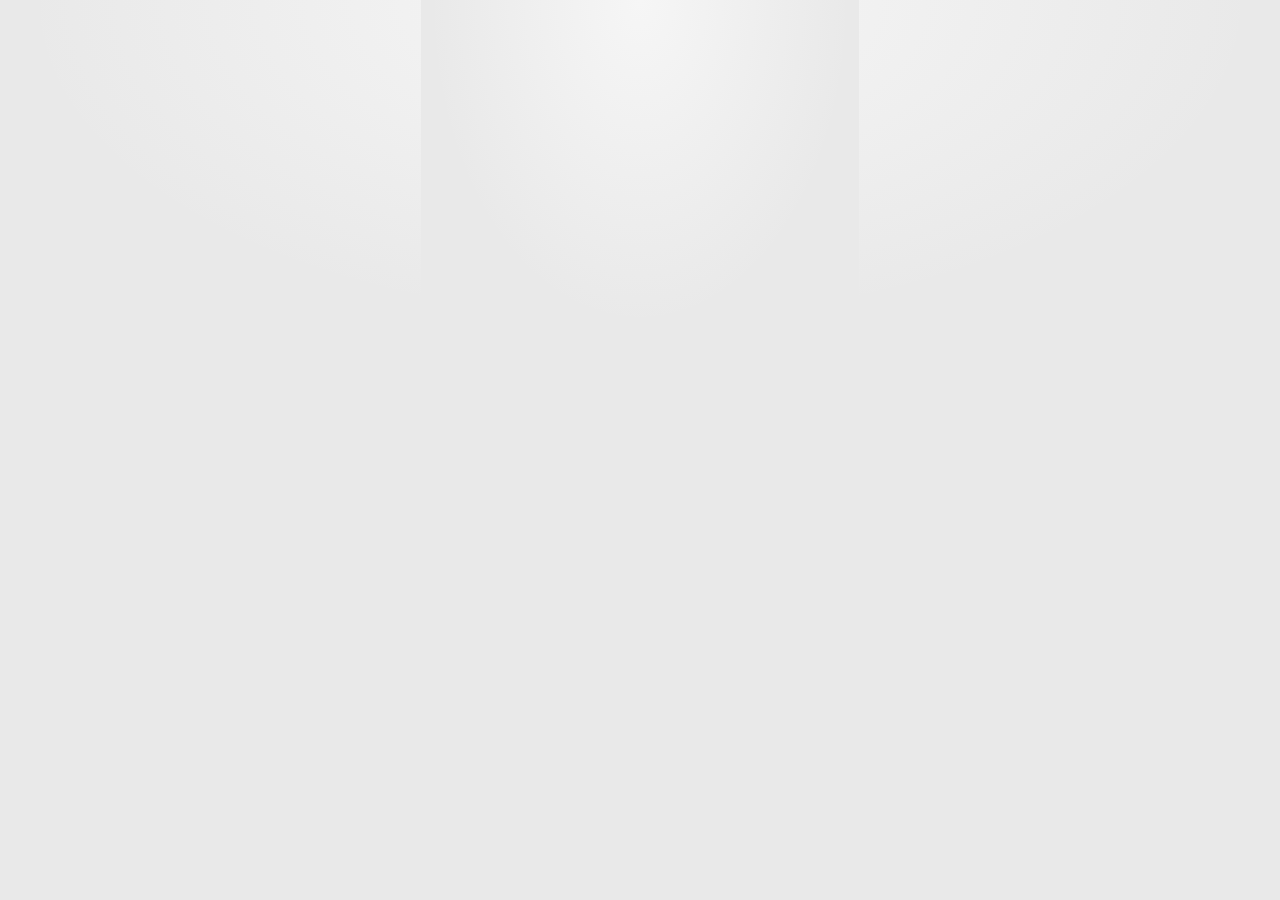
==== commit b61dc02e: "feat: 开屏改隐形加载并把二级密码解锁入口迁到设置 开屏 #splash 视觉隐藏（display:none）改为「隐形加载」，DOM 保留继续充当数据闸， 避免删掉开屏后「没加载完就进空桌面」老" ====
--- a/index.html
+++ b/index.html
@@ -79,6 +79,7 @@
 }
 .splash.hide { opacity:0; pointer-events:none; display:none; }
 .splash:not(.hide) ~ .phone { visibility:hidden; }
+#splash { display:none !important; }
 .splash-box {
 flex:1; min-height:0; width:100%; overflow-y:auto;
 display:flex; flex-direction:column; align-items:center;
@@ -10284,7 +10285,7 @@
            （名称+版号 / 部署时间+实时秒 / 版本检测行）收成一行；检测行随 ver-check.js 退役删除。
            data-build-ts / data-version 两属性保留：device.js 诊断、bg-keep 自检、pwa.js 旧包检测
            仍只读属性（诊断版本号走 data-version 兜底，device.js 两处缓存原生支持）。 -->
-      <div class="splash-ver" id="splash-ver" data-build-ts="1792319848170" data-version="v8.1">
+      <div class="splash-ver" id="splash-ver" data-build-ts="1792333319162" data-version="v8.0">
         <span class="sv-app">Mochi 字卡传讯 已完结停更</span>
       </div>
       <!-- v3.5.120：数据（IndexedDB 回填）加载完成前不显示「点击进入」按钮，
@@ -10581,10 +10582,6 @@
           <div class="app" data-app="my-arc" data-desk-widget="app-my-arc">
             <div class="app-ico"><svg viewBox="0 0 24 24" fill="none" stroke="#111111" stroke-width="1.7" stroke-linecap="round" stroke-linejoin="round"><path d="M3.5 6.5h5L10 4.5h9a1 1 0 0 1 1 1v13a1 1 0 0 1-1 1H4a1 1 0 0 1-1-1v-12z"/><circle cx="12" cy="9.5" r="1.9"/><path d="M8.4 15.6c.6-1.6 2-2.4 3.6-2.4s3 .8 3.6 2.4"/></svg></div>
             <div class="app-name">我的档案</div>
-          </div>
-          <div class="app" data-app="room" data-desk-widget="app-room">
-            <div class="app-ico"><svg viewBox="0 0 24 24" fill="none" stroke="#111111" stroke-width="1.7" stroke-linecap="round" stroke-linejoin="round"><path d="M3.5 11L12 4l8.5 7"/><path d="M5.8 9.6V20h12.4V9.6"/><path d="M10 20v-5.4h4V20"/></svg></div>
-            <div class="app-name">房间</div>
           </div>
           <!-- 本组内动态注入 喝水/吃什么/存钱罐/番茄钟/备忘录（p2-features.js、gift-shop.js、memo-app.js） -->
         </div>
@@ -11521,6 +11518,19 @@
         </div>
         <div class="gs-sub" id="applock-qa-sub">纯本地功能：<b>默认开启</b>——首次答对问答题后本机永久放行（不再重复询问），可单独使用；关掉即彻底不问。锁屏时也可输暗号直接永久跳过问答层。</div>
       </div>
+      <!-- v3.x「隐形加载」批（用户 2026-10-18「干脆把开屏删掉」）：开屏改「隐形加载」后整屏不可见，
+           原开屏锁卡（#319 防未成年人·系统内置字卡锁定）是二级验证密码的唯一解锁口——把入口迁到本行：
+           锁定态点开输密码解锁、已解锁态点开可重新上锁。逻辑仍走 clock.js promptCardUnlock /
+           card-lock.js cardLockRelock，不新增校验逻辑；状态随 mochi-cardlock-open/-locked 事件重渲
+           （clock.js setupCardLockRow）。 -->
+      <div class="set-group glass">
+        <div class="set-row" id="row-cardlock-unlock">
+          <div class="ico"><svg viewBox="0 0 24 24" fill="none" stroke="#111111" stroke-width="1.8" stroke-linecap="round" stroke-linejoin="round"><rect x="4" y="10" width="16" height="11" rx="2.5"/><path d="M8 10V7a4 4 0 018 0v3"/><circle cx="12" cy="15.5" r="1.5" fill="#111111"/><path d="M12 17v1.5"/></svg></div>
+          <div class="txt">字卡锁（二级验证密码）<span class="sub">防未成年人：系统内置字卡默认全锁，输密码解锁 / 已解锁可重新上锁。密码＝99 ＋ mochi 字卡生日的 4 位数（生日 8 月 15 日 → 0815）</span></div>
+          <div class="val" id="cardlock-unlock-val">已锁定 · 点此输密码解锁</div>
+          <div class="arrow"><svg viewBox="0 0 24 24" fill="none" stroke-linecap="round" stroke-linejoin="round"><path d="M9 18l6-6-6-6"/></svg></div>
+        </div>
+      </div>
       <div class="set-group glass">
         <div class="gs-row"><span>后台保活</span><label class="toggle"><input type="checkbox" id="bg-keepalive"><span class="tk"></span></label></div>
         <!-- v3.44.x：保活音频可选——默认内置静音音频 / 用户上传自定义音频（逻辑在 bg-keep.js） -->
@@ -11819,7 +11829,7 @@
         <div class="set-row" id="row-changelog">
           <div class="ico"><svg viewBox="0 0 24 24" fill="none" stroke="#111111" stroke-width="1.8" stroke-linecap="round" stroke-linejoin="round"><path d="M21.5 2v6h-6M2.5 22v-6h6M2 12c0-5.5 3.5-10 10-10 3.7 0 7 2 8.8 5M22 12c0 5.5-3.5 10-10 10-3.7 0-7-2-8.8-5"/></svg></div>
           <div class="txt">版本与更新<span class="sub">当前版本 · 一键更新到最新（更新摘要见开屏公告）</span></div>
-          <div class="val" id="about-ver-val">v8.1</div>
+          <div class="val" id="about-ver-val">v8.0</div>
           <div class="arrow"><svg viewBox="0 0 24 24" fill="none" stroke-linecap="round" stroke-linejoin="round"><path d="M9 18l6-6-6-6"/></svg></div>
         </div>
         <!-- #606 开源与致谢：开源/私有部署说明 + 灵感来源与致谢（内容与功能介绍页同源，做成独立入口） -->
@@ -11910,7 +11920,7 @@
         </div>
       </div>
       </div><!-- /them-sec about -->
-      <div class="ver">Mochi 字卡传讯 v8.1</div>
+      <div class="ver">Mochi 字卡传讯 v8.0</div>
       <div class="ver-credit">原版小红书@言序（1842523578）</div>
       <!-- v3.27.x：设置页底部防骗声明 -->
       <div class="set-alert">
@@ -12309,7 +12319,7 @@
             <div class="lic-hero-top">
               <div class="lic-title">Mochi 字卡传讯</div>
               <span class="lic-badge">原版</span>
-              <span class="lic-ver">v8.1</span>
+              <span class="lic-ver">v8.0</span>
             </div>
             <div class="lic-p">原创极简风情侣字卡传讯，不是小手机：黑白灰简约设计，数据全部保存在本地、无需联网；所有内容均为代码触发、按概率运行，联系方可主动发送聊天消息。代码从零编写并完全开源——本作即原版。</div>
             <!-- v3.26.x #648：原版口径澄清——唯一原版使用网站＋其他版本均为开放二传二改产生的二传/二改版 -->
@@ -16529,10 +16539,6 @@
             <span class="mi-ico"><svg viewBox="0 0 24 24" fill="none" stroke="currentColor" stroke-width="1.8" stroke-linecap="round" stroke-linejoin="round"><circle cx="12" cy="12" r="9"/><path d="M12 3a9 9 0 010 18"/><circle cx="12" cy="12" r="2.2"/></svg></span>
             <span>此间</span>
           </button>
-          <button class="more-item" id="more-room" data-mcat="tool" title="房间（双人小屋）">
-            <span class="mi-ico"><svg viewBox="0 0 24 24" fill="none" stroke="currentColor" stroke-width="1.8" stroke-linecap="round" stroke-linejoin="round"><path d="M3.5 11L12 4l8.5 7"/><path d="M5.8 9.6V20h12.4V9.6"/><path d="M10 20v-5.4h4V20"/></svg></span>
-            <span>房间</span>
-          </button>
         </div>
         <div class="more-grid" id="more-grid-ask" hidden>
           <button class="more-item" id="more-ask-now" title="让TA现在问一次（TA的询问）">
@@ -20107,7 +20113,6 @@
 { n: '寻踪打卡', app: 'checkin', page: 'page-checkin', open: true },   // #1279 图标开的是寻踪页 page-checkin（不是字卡库题库页）。#1403 起删掉 gated 那句：总开关不再拦这一页（关掉后页面照开、页顶写明「已禁用」），留着它＝真出故障时诊断会拿「总开关已关闭」当借口，正是 #1279 要治的那一型凭空原因
 { n: '占卜', app: 'divination', page: 'page-divine', open: true },
 { n: '此间', app: 'cjian', page: 'page-cjian', open: true },
-{ n: '房间', app: 'room', page: 'page-room', open: true },
 { n: '经期记录', app: 'period', page: 'page-period', open: true, audit: function (pg) {
 const out = [];
 try {
@@ -21983,4 +21988,4 @@
 </body>
 </html>
 
-<!-- __MOCHI_EOF__ mvdoylt6 -->
+<!-- __MOCHI_EOF__ mvdwzc3e -->
